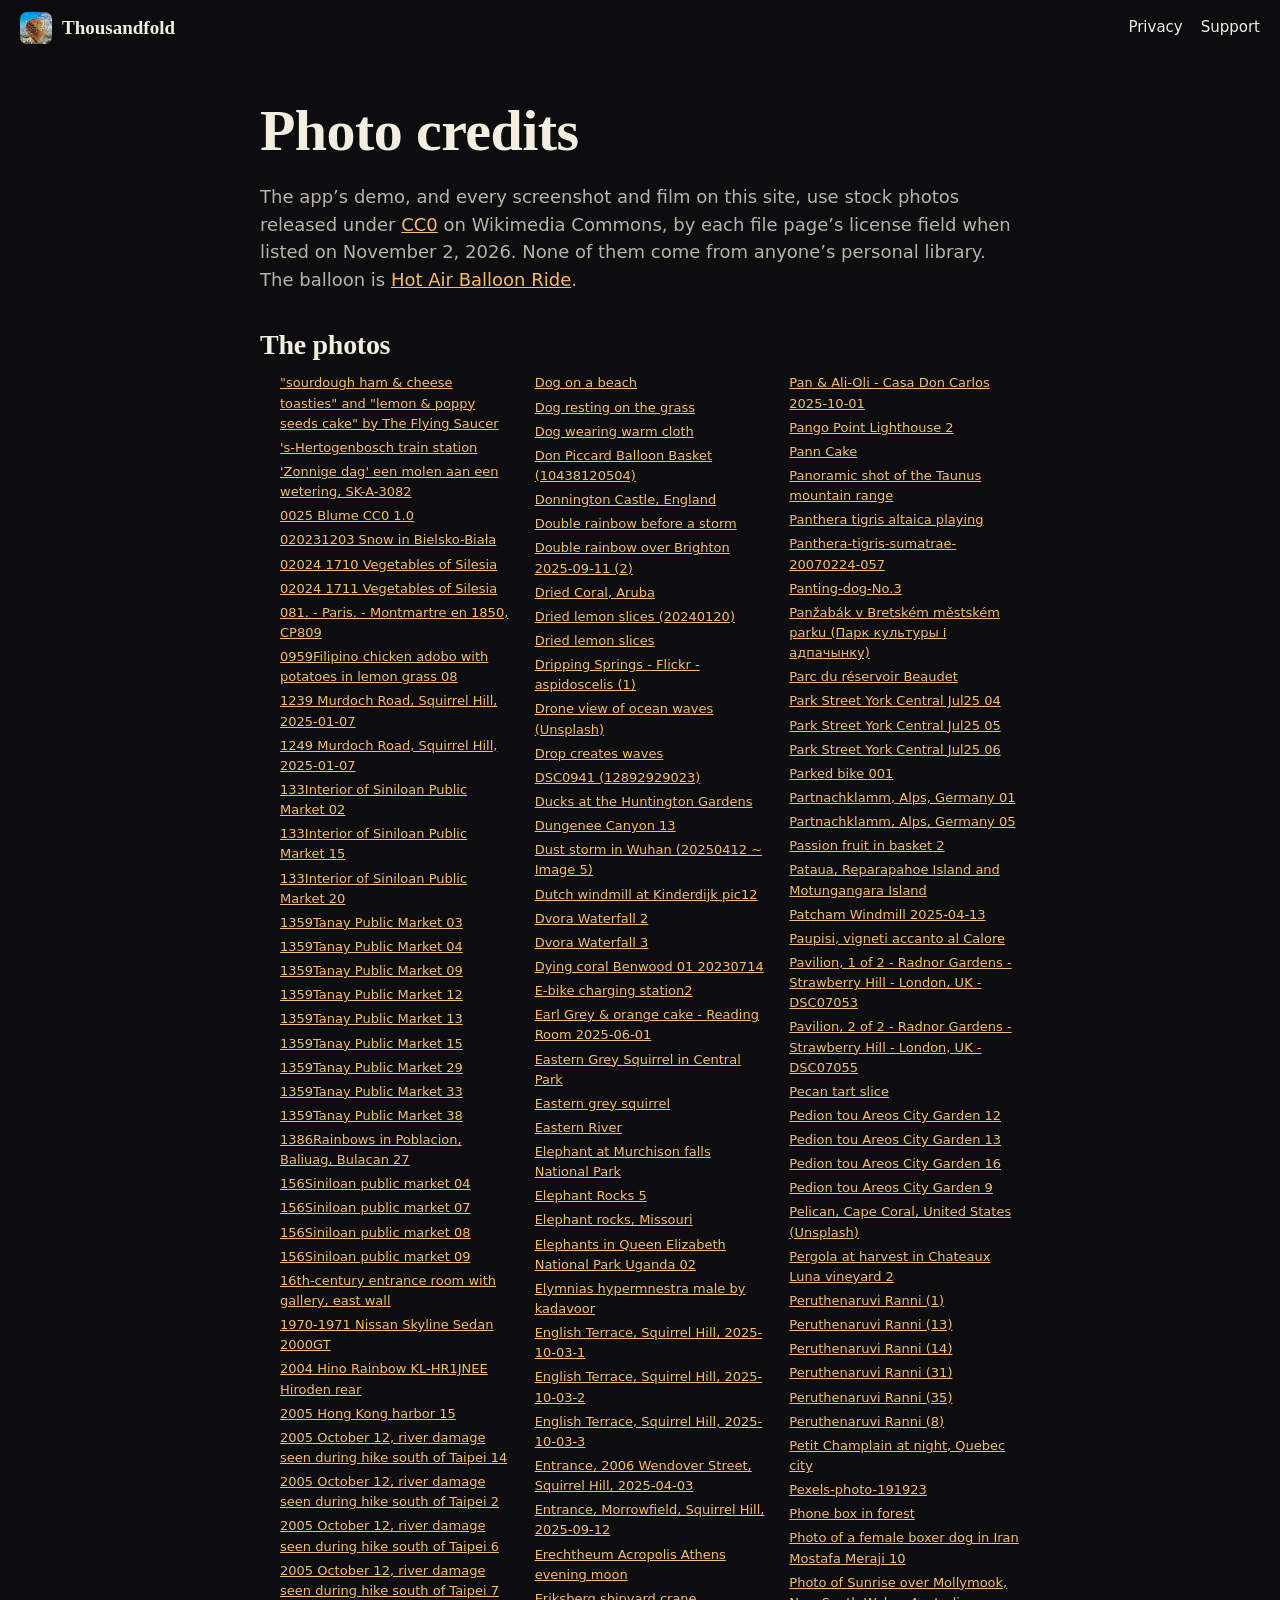
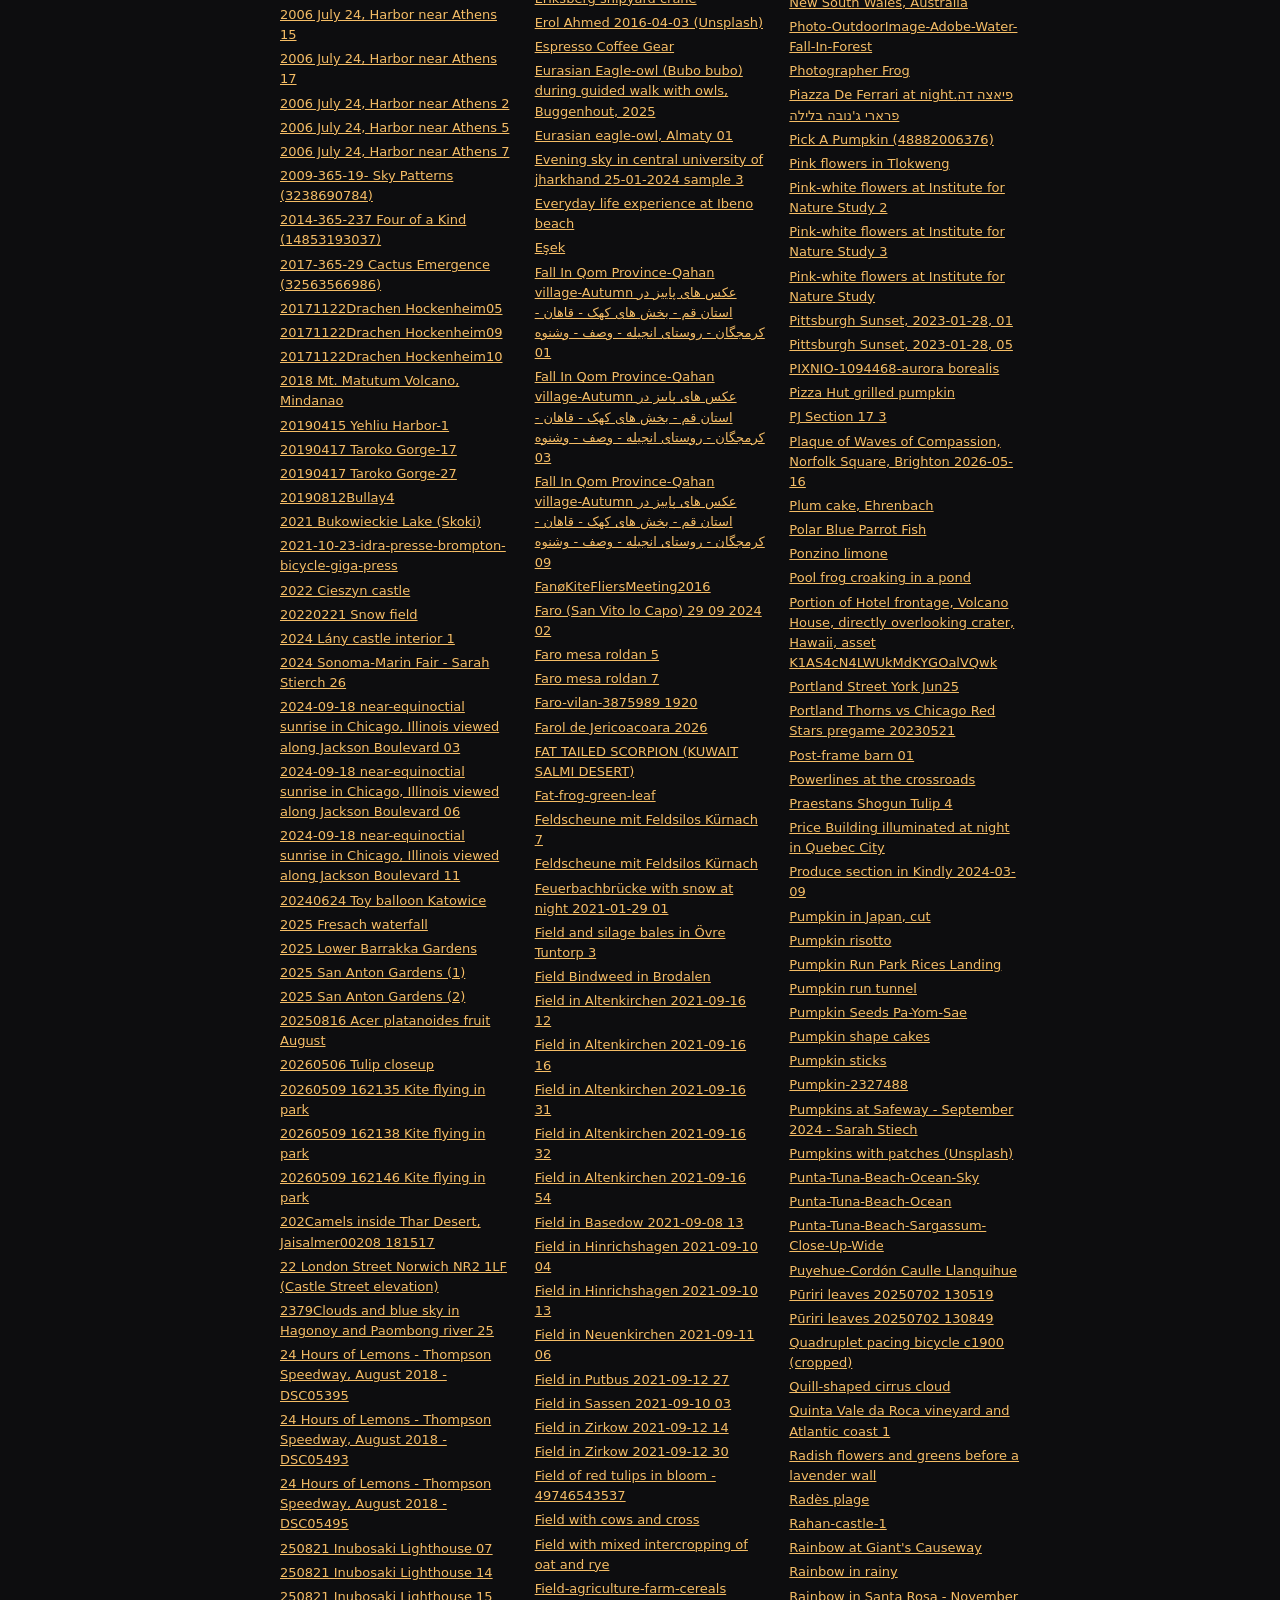
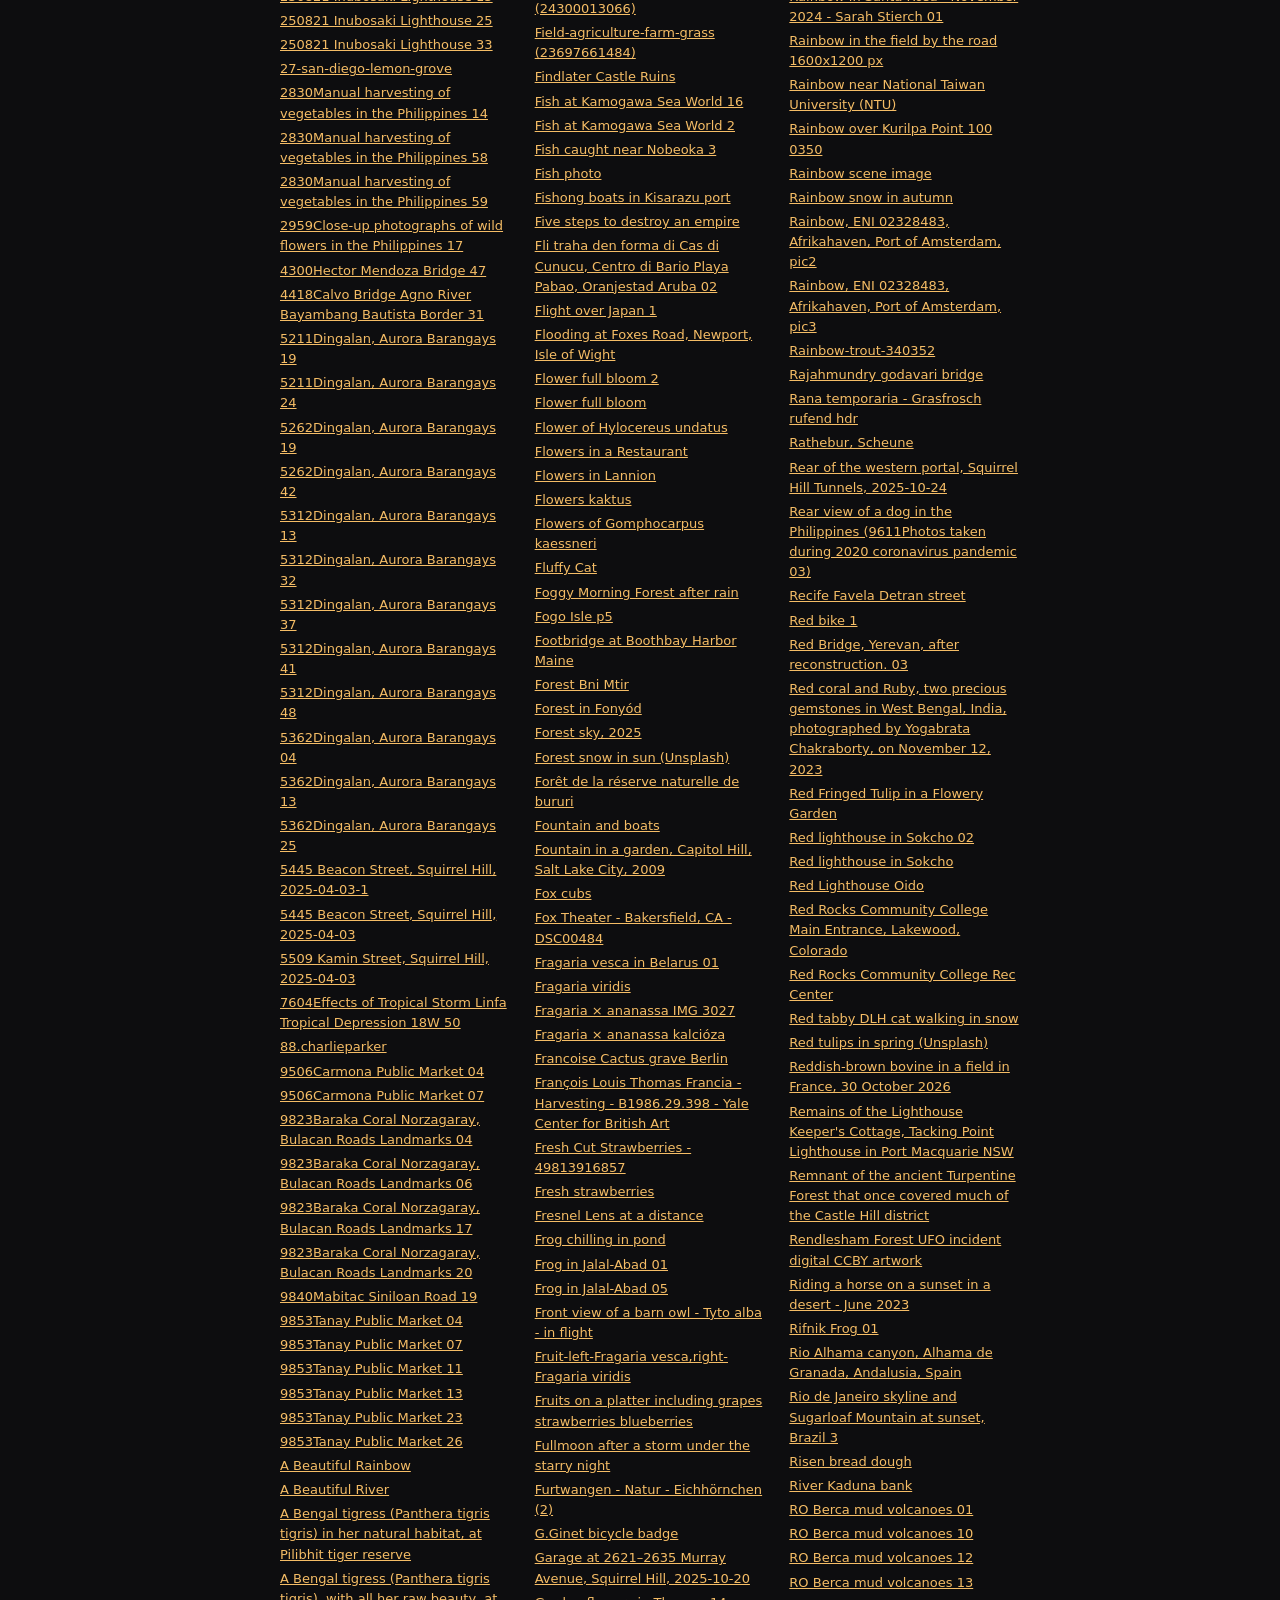
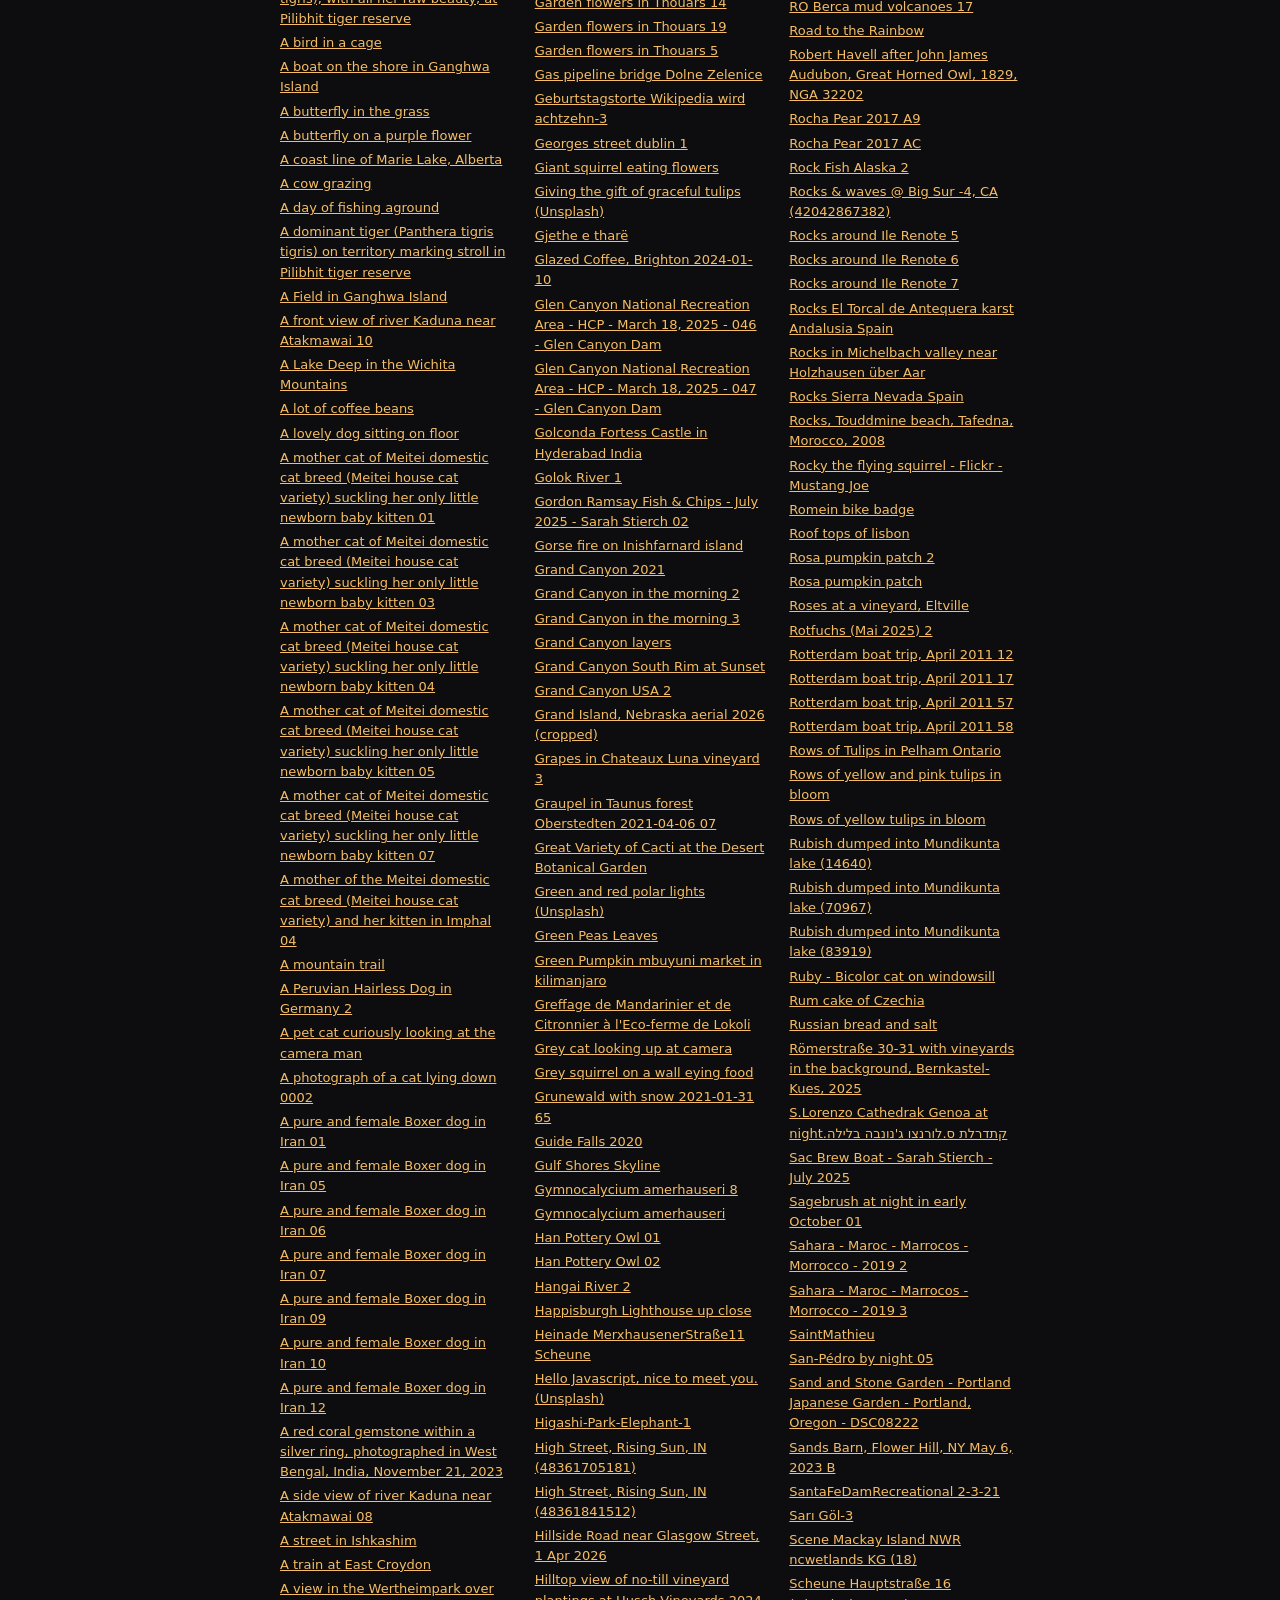
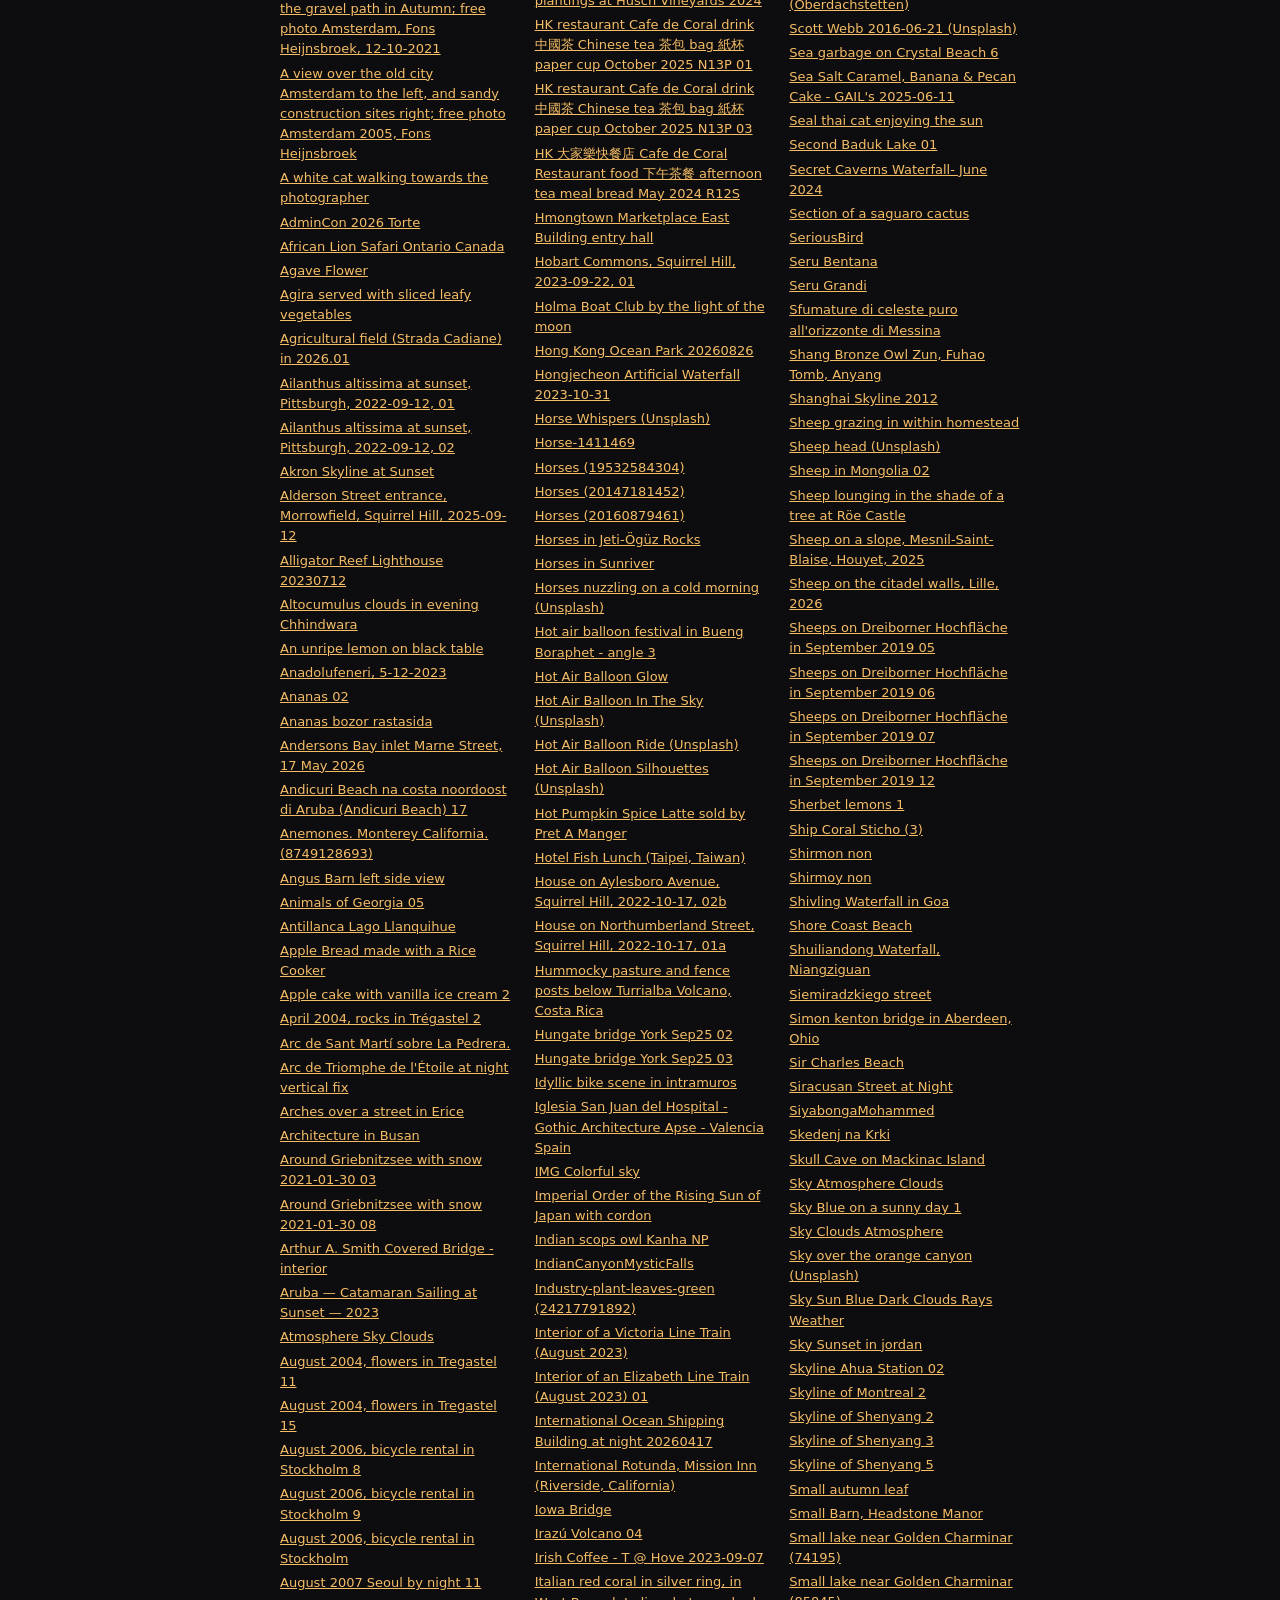
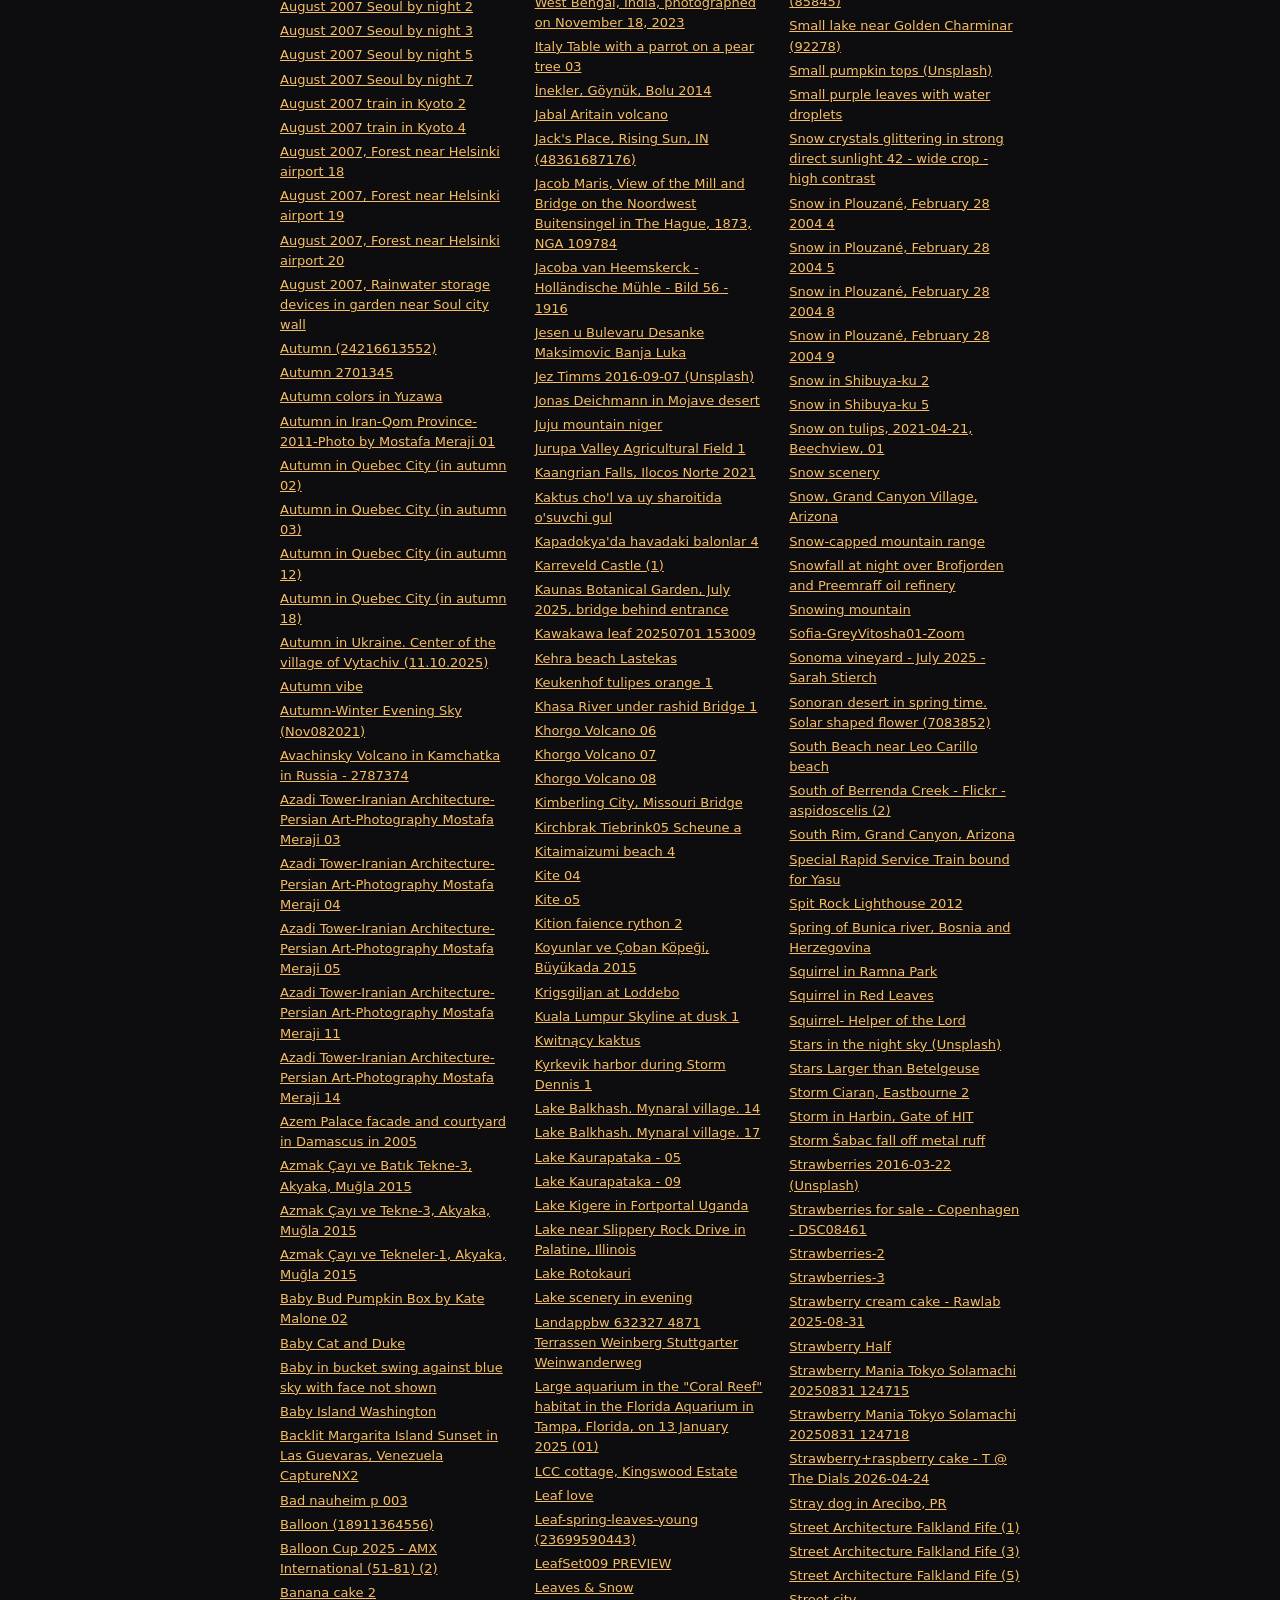
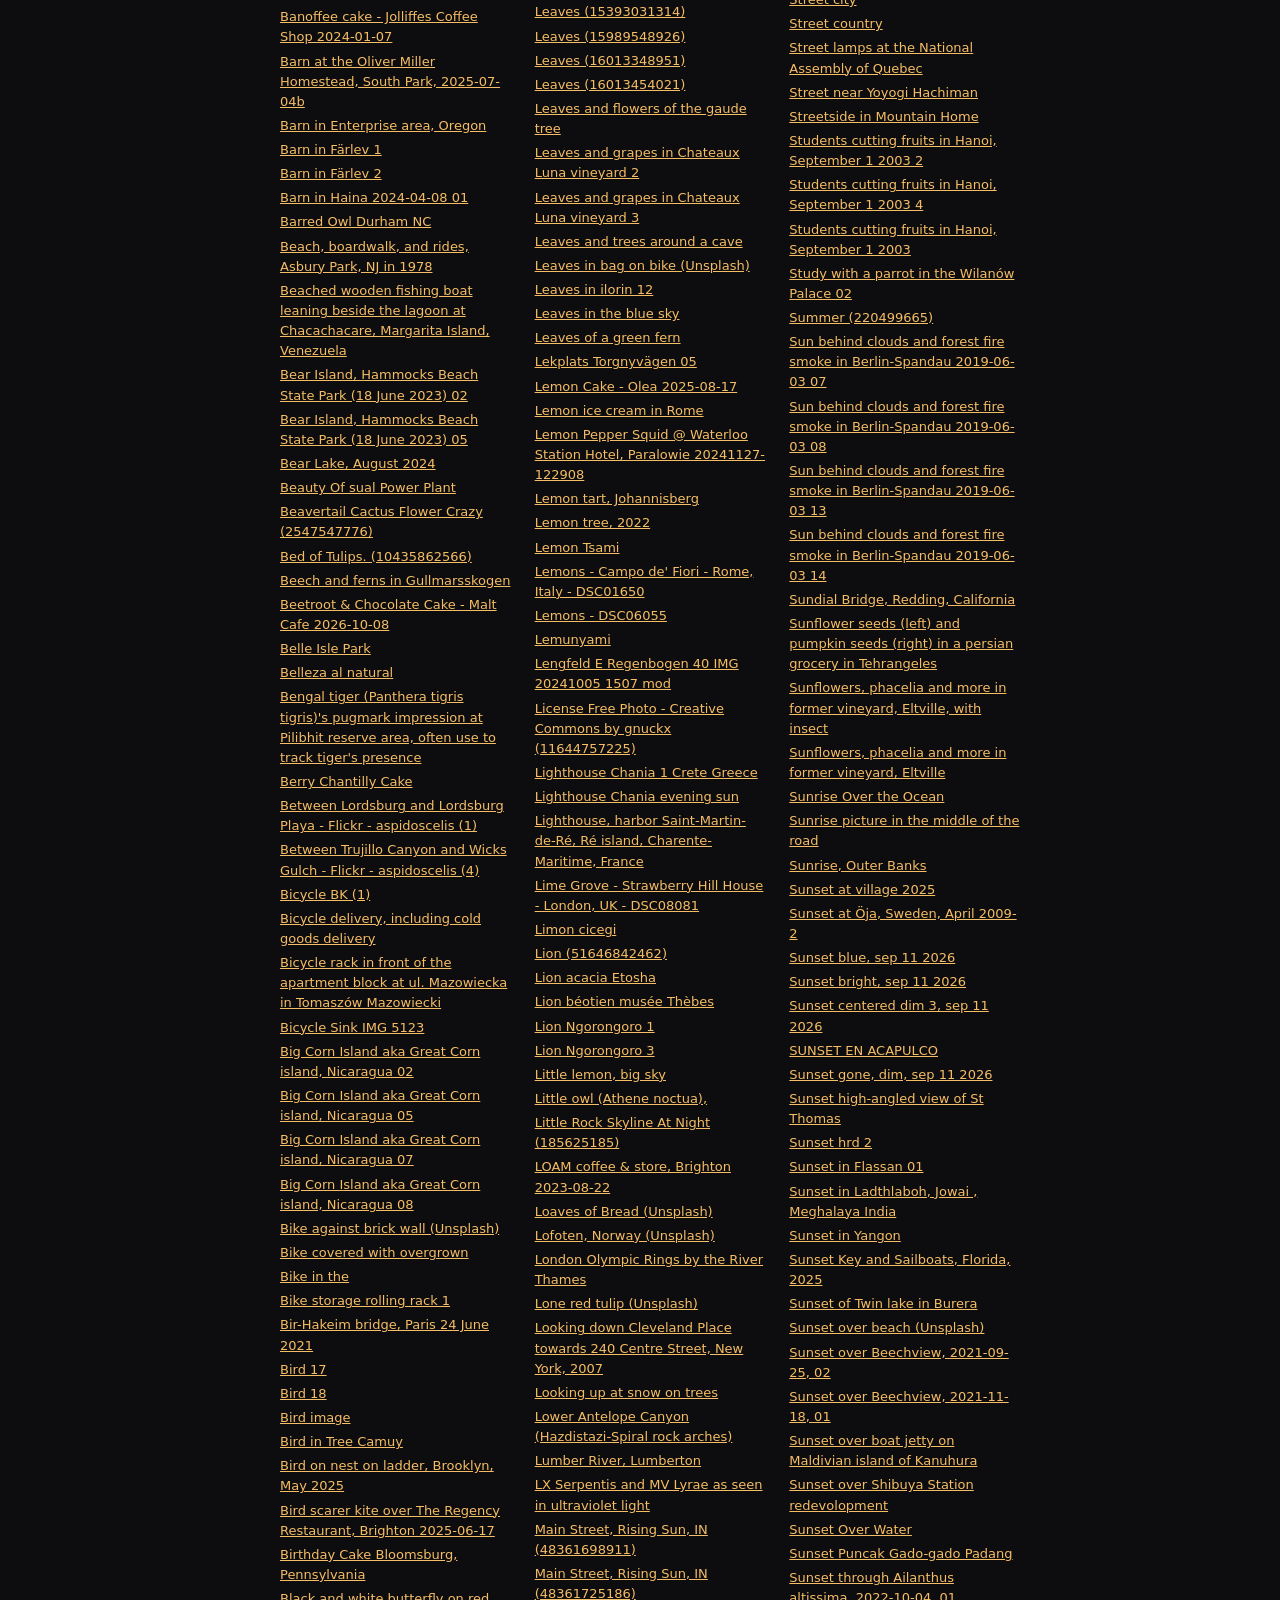
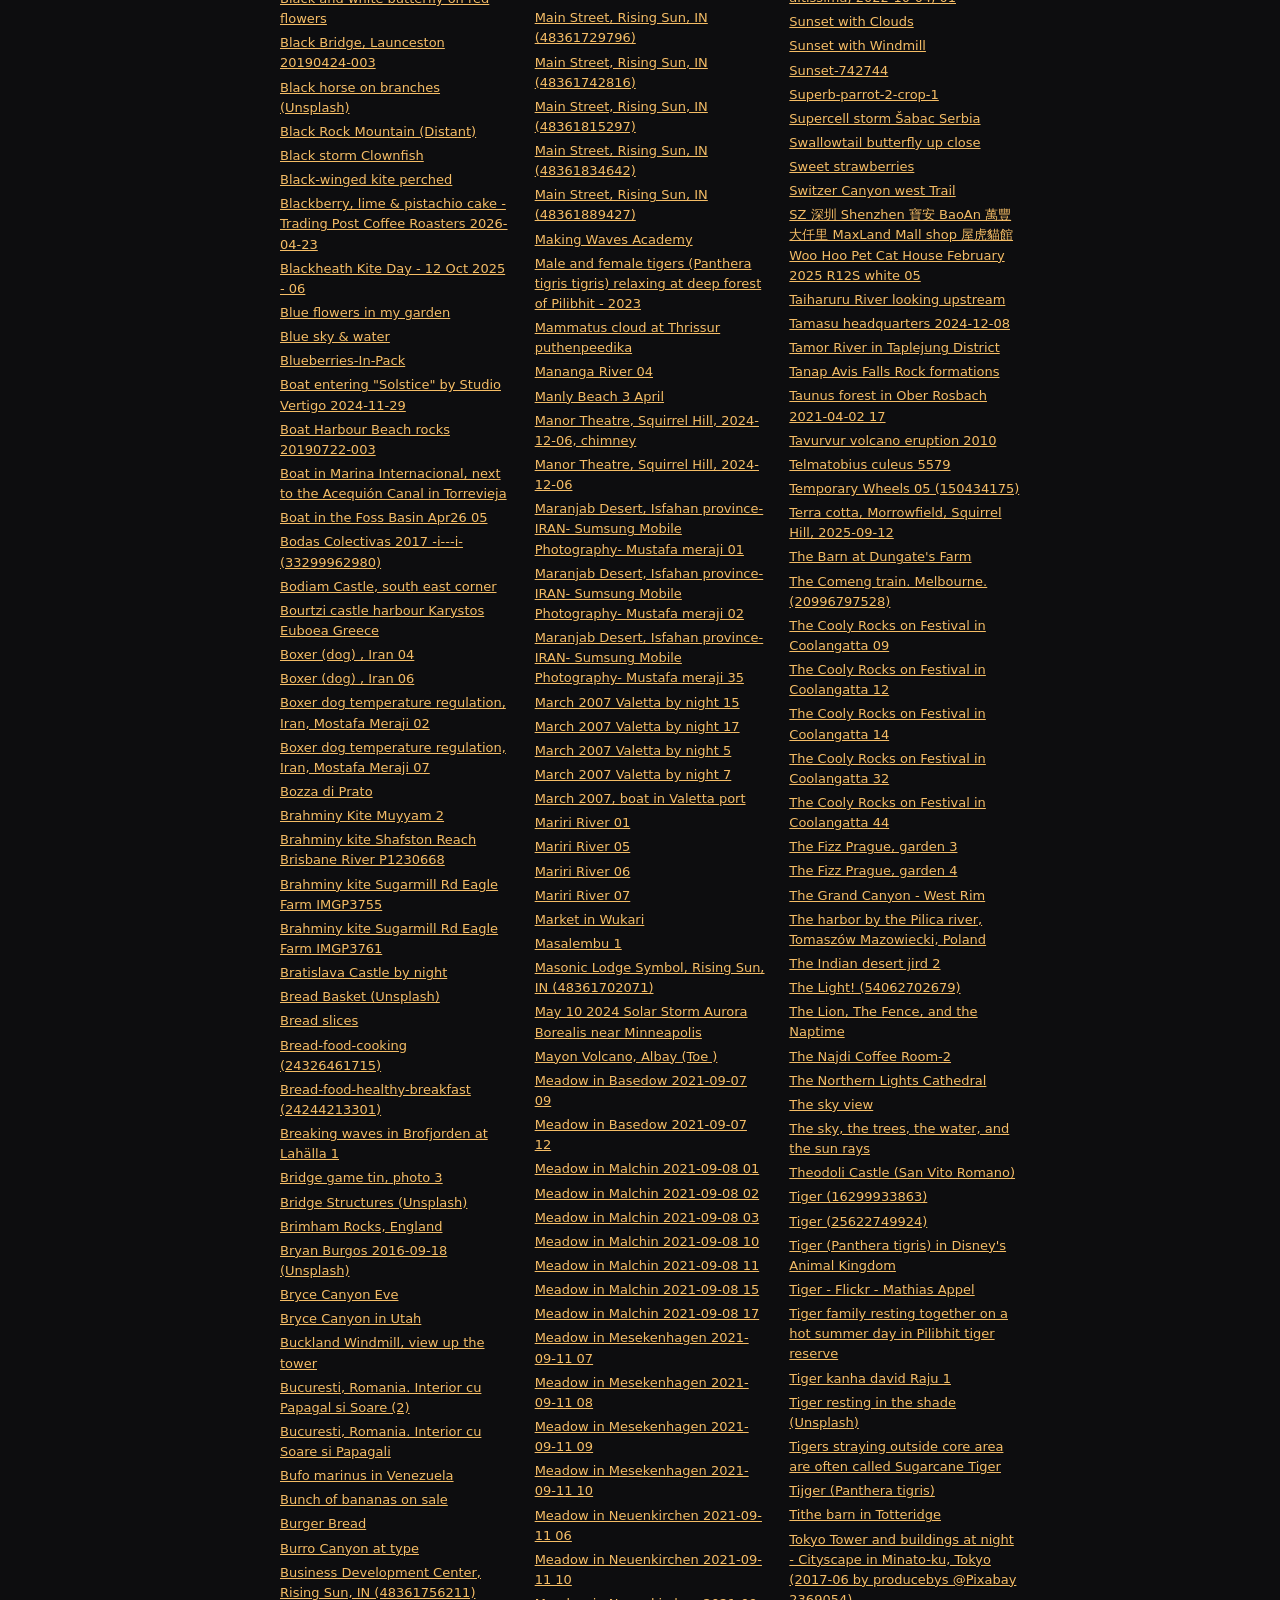
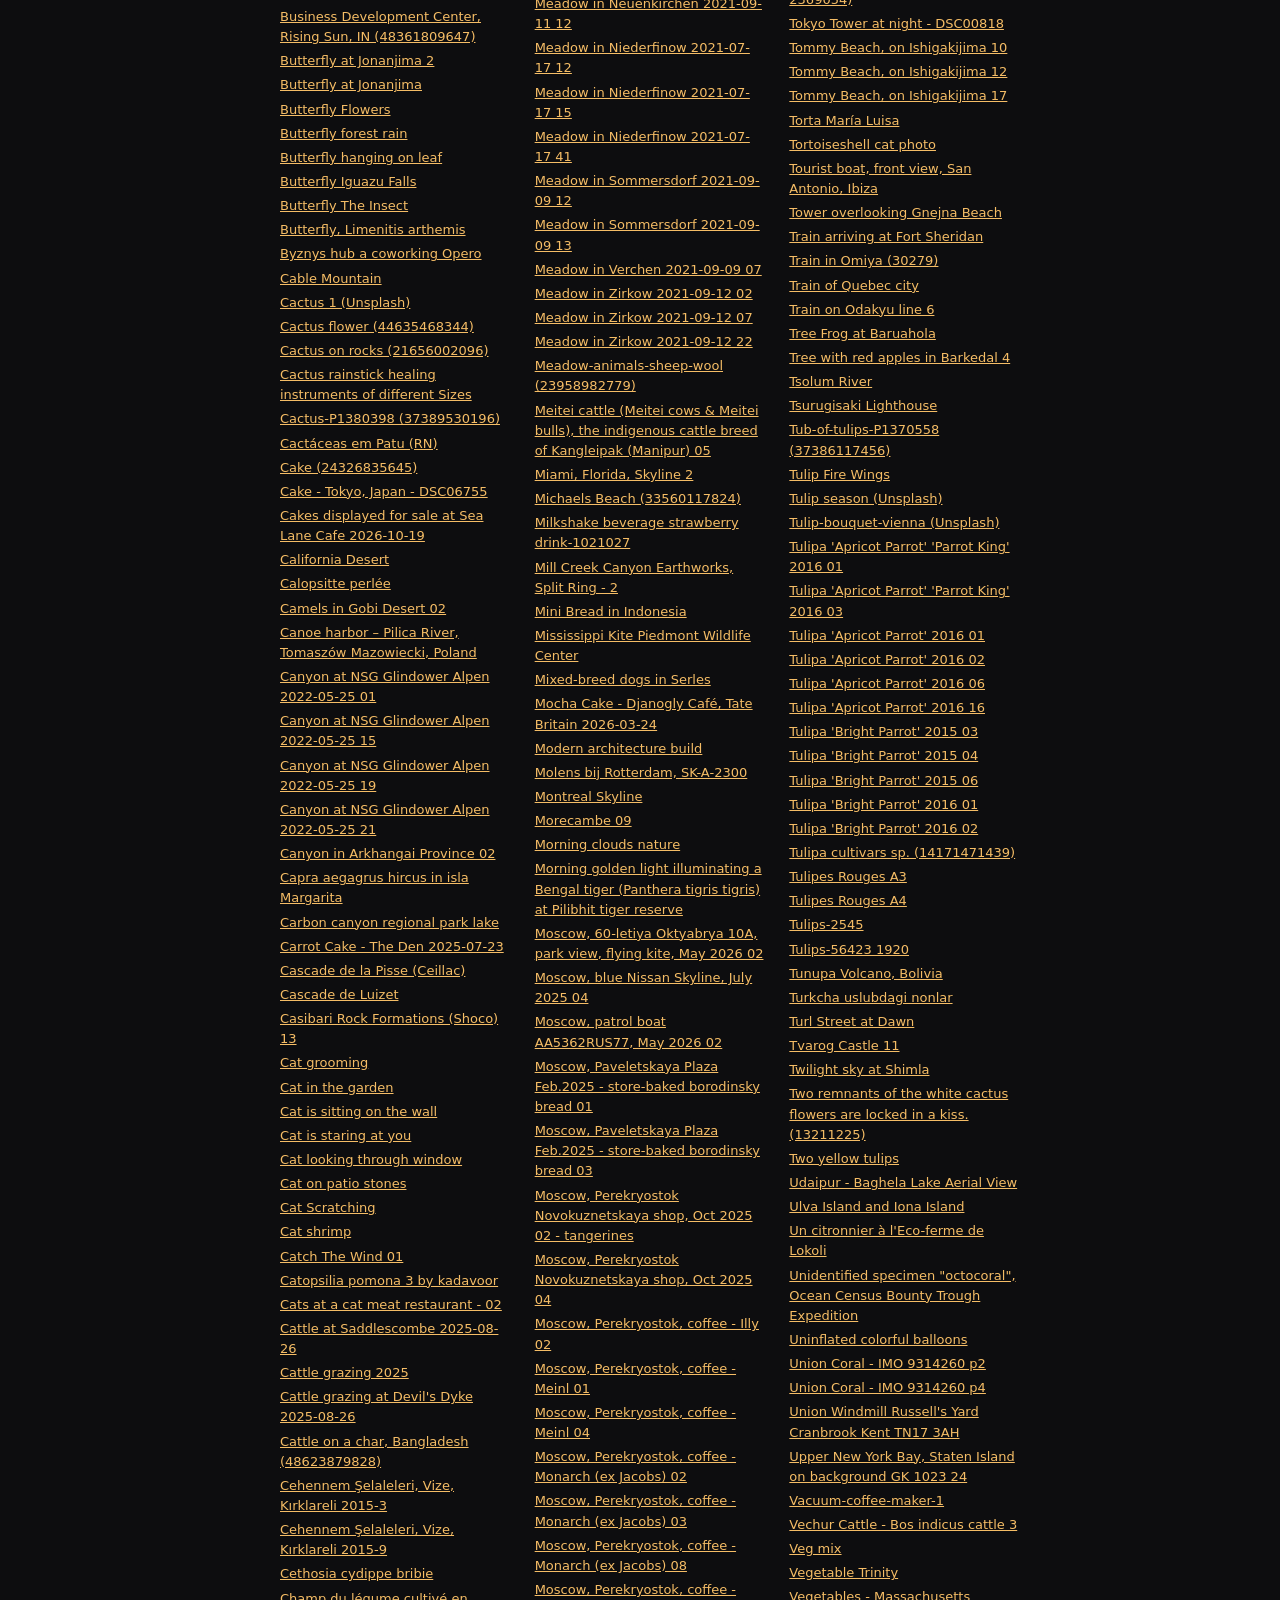
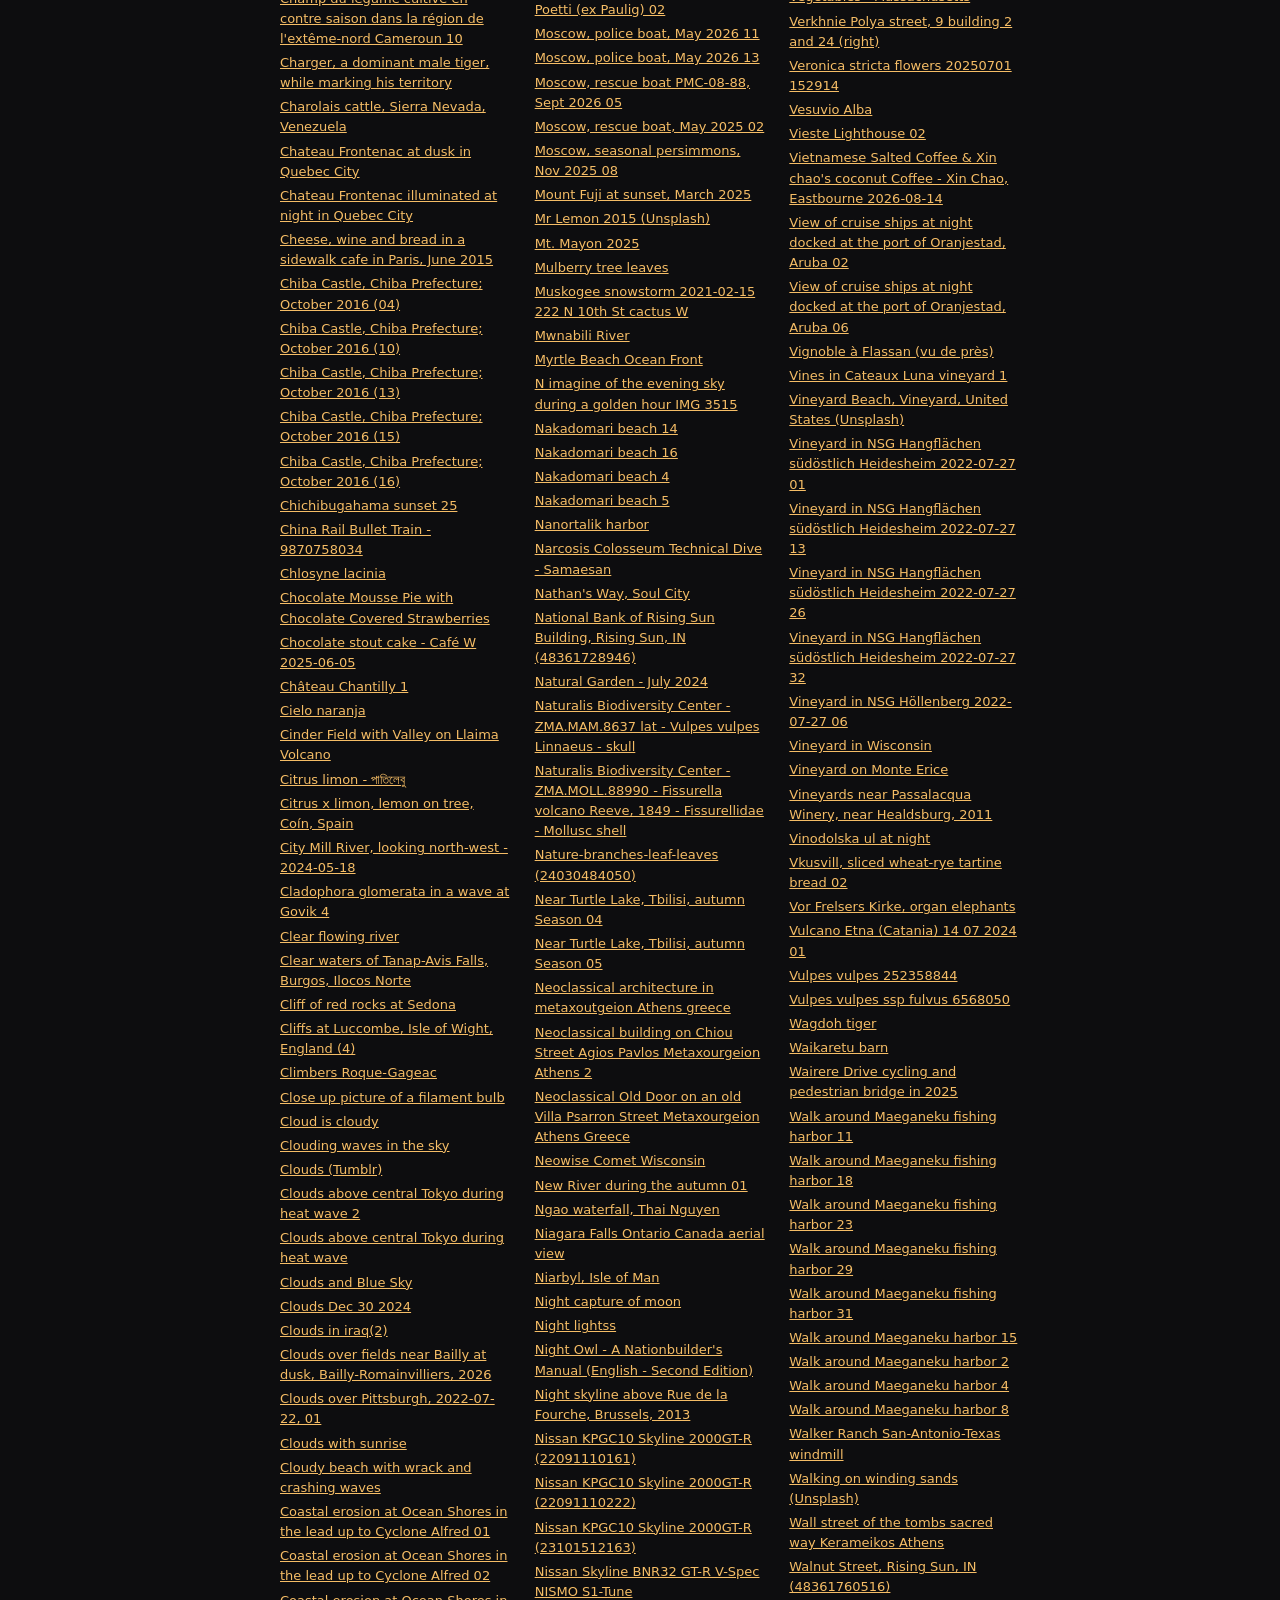
==== credits.html @ 6fd632f5 "Tighter space between sections" ====
<!doctype html><html lang="en"><head><meta charset="utf-8"><meta name="viewport" content="width=device-width, initial-scale=1"><meta name="theme-color" content="#0d0d0f"><title>Photo credits · Thousandfold</title><meta name="description" content="The stock photos in these pictures, all CC0 on Wikimedia Commons."><link rel="icon" href="img/icon-64.png"><link rel="apple-touch-icon" href="apple-touch-icon.png"><link rel="stylesheet" href="style.css?v=2"></head><body><header class="nav"><a class="brand" href="index.html"><img src="img/icon-64.png" alt="" width="32" height="32">Thousandfold</a><nav><a href="privacy.html">Privacy</a><a href="support.html">Support</a></nav></header><main class="wrap page"><h1>Photo credits</h1><p>The app&rsquo;s demo, and every screenshot and film on this site, use stock photos released under <a href="https://creativecommons.org/publicdomain/zero/1.0/">CC0</a> on Wikimedia Commons, by each file page&rsquo;s license field when listed on November 2, 2026. None of them come from anyone&rsquo;s personal library. The balloon is <a href="https://commons.wikimedia.org/wiki/File:Hot_Air_Balloon_Ride_(Unsplash).jpg">Hot Air Balloon Ride</a>.</p><h2>The photos</h2><ul class="credits"><li><a href="https://commons.wikimedia.org/wiki/File:%22sourdough_ham_%26_cheese_toasties%22_and_%22lemon_%26_poppy_seeds_cake%22_by_The_Flying_Saucer.jpg">&quot;sourdough ham &amp; cheese toasties&quot; and &quot;lemon &amp; poppy seeds cake&quot; by The Flying Saucer</a></li><li><a href="https://commons.wikimedia.org/wiki/File:%27s-Hertogenbosch_train_station.jpg">&#x27;s-Hertogenbosch train station</a></li><li><a href="https://commons.wikimedia.org/wiki/File:%27Zonnige_dag%27_een_molen_aan_een_wetering,_SK-A-3082.jpg">&#x27;Zonnige dag&#x27; een molen aan een wetering, SK-A-3082</a></li><li><a href="https://commons.wikimedia.org/wiki/File:0025_Blume_CC0_1.0.jpg">0025 Blume CC0 1.0</a></li><li><a href="https://commons.wikimedia.org/wiki/File:020231203_Snow_in_Bielsko-Bia%C5%82a.jpg">020231203 Snow in Bielsko-Biała</a></li><li><a href="https://commons.wikimedia.org/wiki/File:02024_1710_Vegetables_of_Silesia.jpg">02024 1710 Vegetables of Silesia</a></li><li><a href="https://commons.wikimedia.org/wiki/File:02024_1711_Vegetables_of_Silesia.jpg">02024 1711 Vegetables of Silesia</a></li><li><a href="https://commons.wikimedia.org/wiki/File:081._-_Paris._-_Montmartre_en_1850,_CP809.jpg">081. - Paris. - Montmartre en 1850, CP809</a></li><li><a href="https://commons.wikimedia.org/wiki/File:0959Filipino_chicken_adobo_with_potatoes_in_lemon_grass_08.jpg">0959Filipino chicken adobo with potatoes in lemon grass 08</a></li><li><a href="https://commons.wikimedia.org/wiki/File:1239_Murdoch_Road,_Squirrel_Hill,_2025-01-07.jpg">1239 Murdoch Road, Squirrel Hill, 2025-01-07</a></li><li><a href="https://commons.wikimedia.org/wiki/File:1249_Murdoch_Road,_Squirrel_Hill,_2025-01-07.jpg">1249 Murdoch Road, Squirrel Hill, 2025-01-07</a></li><li><a href="https://commons.wikimedia.org/wiki/File:133Interior_of_Siniloan_Public_Market_02.jpg">133Interior of Siniloan Public Market 02</a></li><li><a href="https://commons.wikimedia.org/wiki/File:133Interior_of_Siniloan_Public_Market_15.jpg">133Interior of Siniloan Public Market 15</a></li><li><a href="https://commons.wikimedia.org/wiki/File:133Interior_of_Siniloan_Public_Market_20.jpg">133Interior of Siniloan Public Market 20</a></li><li><a href="https://commons.wikimedia.org/wiki/File:1359Tanay_Public_Market_03.jpg">1359Tanay Public Market 03</a></li><li><a href="https://commons.wikimedia.org/wiki/File:1359Tanay_Public_Market_04.jpg">1359Tanay Public Market 04</a></li><li><a href="https://commons.wikimedia.org/wiki/File:1359Tanay_Public_Market_09.jpg">1359Tanay Public Market 09</a></li><li><a href="https://commons.wikimedia.org/wiki/File:1359Tanay_Public_Market_12.jpg">1359Tanay Public Market 12</a></li><li><a href="https://commons.wikimedia.org/wiki/File:1359Tanay_Public_Market_13.jpg">1359Tanay Public Market 13</a></li><li><a href="https://commons.wikimedia.org/wiki/File:1359Tanay_Public_Market_15.jpg">1359Tanay Public Market 15</a></li><li><a href="https://commons.wikimedia.org/wiki/File:1359Tanay_Public_Market_29.jpg">1359Tanay Public Market 29</a></li><li><a href="https://commons.wikimedia.org/wiki/File:1359Tanay_Public_Market_33.jpg">1359Tanay Public Market 33</a></li><li><a href="https://commons.wikimedia.org/wiki/File:1359Tanay_Public_Market_38.jpg">1359Tanay Public Market 38</a></li><li><a href="https://commons.wikimedia.org/wiki/File:1386Rainbows_in_Poblacion,_Baliuag,_Bulacan_27.jpg">1386Rainbows in Poblacion, Baliuag, Bulacan 27</a></li><li><a href="https://commons.wikimedia.org/wiki/File:156Siniloan_public_market_04.jpg">156Siniloan public market 04</a></li><li><a href="https://commons.wikimedia.org/wiki/File:156Siniloan_public_market_07.jpg">156Siniloan public market 07</a></li><li><a href="https://commons.wikimedia.org/wiki/File:156Siniloan_public_market_08.jpg">156Siniloan public market 08</a></li><li><a href="https://commons.wikimedia.org/wiki/File:156Siniloan_public_market_09.jpg">156Siniloan public market 09</a></li><li><a href="https://commons.wikimedia.org/wiki/File:16th-century_entrance_room_with_gallery,_east_wall.jpg">16th-century entrance room with gallery, east wall</a></li><li><a href="https://commons.wikimedia.org/wiki/File:1970-1971_Nissan_Skyline_Sedan_2000GT.jpg">1970-1971 Nissan Skyline Sedan 2000GT</a></li><li><a href="https://commons.wikimedia.org/wiki/File:2004_Hino_Rainbow_KL-HR1JNEE_Hiroden_rear.jpg">2004 Hino Rainbow KL-HR1JNEE Hiroden rear</a></li><li><a href="https://commons.wikimedia.org/wiki/File:2005_Hong_Kong_harbor_15.jpg">2005 Hong Kong harbor 15</a></li><li><a href="https://commons.wikimedia.org/wiki/File:2005_October_12,_river_damage_seen_during_hike_south_of_Taipei_14.jpg">2005 October 12, river damage seen during hike south of Taipei 14</a></li><li><a href="https://commons.wikimedia.org/wiki/File:2005_October_12,_river_damage_seen_during_hike_south_of_Taipei_2.jpg">2005 October 12, river damage seen during hike south of Taipei 2</a></li><li><a href="https://commons.wikimedia.org/wiki/File:2005_October_12,_river_damage_seen_during_hike_south_of_Taipei_6.jpg">2005 October 12, river damage seen during hike south of Taipei 6</a></li><li><a href="https://commons.wikimedia.org/wiki/File:2005_October_12,_river_damage_seen_during_hike_south_of_Taipei_7.jpg">2005 October 12, river damage seen during hike south of Taipei 7</a></li><li><a href="https://commons.wikimedia.org/wiki/File:2006_July_24,_Harbor_near_Athens_15.jpg">2006 July 24, Harbor near Athens 15</a></li><li><a href="https://commons.wikimedia.org/wiki/File:2006_July_24,_Harbor_near_Athens_17.jpg">2006 July 24, Harbor near Athens 17</a></li><li><a href="https://commons.wikimedia.org/wiki/File:2006_July_24,_Harbor_near_Athens_2.jpg">2006 July 24, Harbor near Athens 2</a></li><li><a href="https://commons.wikimedia.org/wiki/File:2006_July_24,_Harbor_near_Athens_5.jpg">2006 July 24, Harbor near Athens 5</a></li><li><a href="https://commons.wikimedia.org/wiki/File:2006_July_24,_Harbor_near_Athens_7.jpg">2006 July 24, Harbor near Athens 7</a></li><li><a href="https://commons.wikimedia.org/wiki/File:2009-365-19-_Sky_Patterns_(3238690784).jpg">2009-365-19- Sky Patterns (3238690784)</a></li><li><a href="https://commons.wikimedia.org/wiki/File:2014-365-237_Four_of_a_Kind_(14853193037).jpg">2014-365-237 Four of a Kind (14853193037)</a></li><li><a href="https://commons.wikimedia.org/wiki/File:2017-365-29_Cactus_Emergence_(32563566986).jpg">2017-365-29 Cactus Emergence (32563566986)</a></li><li><a href="https://commons.wikimedia.org/wiki/File:20171122Drachen_Hockenheim05.jpg">20171122Drachen Hockenheim05</a></li><li><a href="https://commons.wikimedia.org/wiki/File:20171122Drachen_Hockenheim09.jpg">20171122Drachen Hockenheim09</a></li><li><a href="https://commons.wikimedia.org/wiki/File:20171122Drachen_Hockenheim10.jpg">20171122Drachen Hockenheim10</a></li><li><a href="https://commons.wikimedia.org/wiki/File:2018_Mt._Matutum_Volcano,_Mindanao.jpg">2018 Mt. Matutum Volcano, Mindanao</a></li><li><a href="https://commons.wikimedia.org/wiki/File:20190415_Yehliu_Harbor-1.jpg">20190415 Yehliu Harbor-1</a></li><li><a href="https://commons.wikimedia.org/wiki/File:20190417_Taroko_Gorge-17.jpg">20190417 Taroko Gorge-17</a></li><li><a href="https://commons.wikimedia.org/wiki/File:20190417_Taroko_Gorge-27.jpg">20190417 Taroko Gorge-27</a></li><li><a href="https://commons.wikimedia.org/wiki/File:20190812Bullay4.jpg">20190812Bullay4</a></li><li><a href="https://commons.wikimedia.org/wiki/File:2021_Bukowieckie_Lake_(Skoki).jpg">2021 Bukowieckie Lake (Skoki)</a></li><li><a href="https://commons.wikimedia.org/wiki/File:2021-10-23-idra-presse-brompton-bicycle-giga-press.jpg">2021-10-23-idra-presse-brompton-bicycle-giga-press</a></li><li><a href="https://commons.wikimedia.org/wiki/File:2022_Cieszyn_castle.jpg">2022 Cieszyn castle</a></li><li><a href="https://commons.wikimedia.org/wiki/File:20220221_Snow_field.jpg">20220221 Snow field</a></li><li><a href="https://commons.wikimedia.org/wiki/File:2024_L%C3%A1ny_castle_interior_1.jpg">2024 Lány castle interior 1</a></li><li><a href="https://commons.wikimedia.org/wiki/File:2024_Sonoma-Marin_Fair_-_Sarah_Stierch_26.jpg">2024 Sonoma-Marin Fair - Sarah Stierch 26</a></li><li><a href="https://commons.wikimedia.org/wiki/File:2024-09-18_near-equinoctial_sunrise_in_Chicago,_Illinois_viewed_along_Jackson_Boulevard_03.jpg">2024-09-18 near-equinoctial sunrise in Chicago, Illinois viewed along Jackson Boulevard 03</a></li><li><a href="https://commons.wikimedia.org/wiki/File:2024-09-18_near-equinoctial_sunrise_in_Chicago,_Illinois_viewed_along_Jackson_Boulevard_06.jpg">2024-09-18 near-equinoctial sunrise in Chicago, Illinois viewed along Jackson Boulevard 06</a></li><li><a href="https://commons.wikimedia.org/wiki/File:2024-09-18_near-equinoctial_sunrise_in_Chicago,_Illinois_viewed_along_Jackson_Boulevard_11.jpg">2024-09-18 near-equinoctial sunrise in Chicago, Illinois viewed along Jackson Boulevard 11</a></li><li><a href="https://commons.wikimedia.org/wiki/File:20240624_Toy_balloon_Katowice.jpg">20240624 Toy balloon Katowice</a></li><li><a href="https://commons.wikimedia.org/wiki/File:2025_Fresach_waterfall.jpg">2025 Fresach waterfall</a></li><li><a href="https://commons.wikimedia.org/wiki/File:2025_Lower_Barrakka_Gardens.jpg">2025 Lower Barrakka Gardens</a></li><li><a href="https://commons.wikimedia.org/wiki/File:2025_San_Anton_Gardens_(1).jpg">2025 San Anton Gardens (1)</a></li><li><a href="https://commons.wikimedia.org/wiki/File:2025_San_Anton_Gardens_(2).jpg">2025 San Anton Gardens (2)</a></li><li><a href="https://commons.wikimedia.org/wiki/File:20250816_Acer_platanoides_fruit_August.jpg">20250816 Acer platanoides fruit August</a></li><li><a href="https://commons.wikimedia.org/wiki/File:20260506_Tulip_closeup.jpg">20260506 Tulip closeup</a></li><li><a href="https://commons.wikimedia.org/wiki/File:20260509_162135_Kite_flying_in_park.jpg">20260509 162135 Kite flying in park</a></li><li><a href="https://commons.wikimedia.org/wiki/File:20260509_162138_Kite_flying_in_park.jpg">20260509 162138 Kite flying in park</a></li><li><a href="https://commons.wikimedia.org/wiki/File:20260509_162146_Kite_flying_in_park.jpg">20260509 162146 Kite flying in park</a></li><li><a href="https://commons.wikimedia.org/wiki/File:202Camels_inside_Thar_Desert,_Jaisalmer00208_181517.jpg">202Camels inside Thar Desert, Jaisalmer00208 181517</a></li><li><a href="https://commons.wikimedia.org/wiki/File:22_London_Street_Norwich_NR2_1LF_(Castle_Street_elevation).jpg">22 London Street Norwich NR2 1LF (Castle Street elevation)</a></li><li><a href="https://commons.wikimedia.org/wiki/File:2379Clouds_and_blue_sky_in_Hagonoy_and_Paombong_river_25.jpg">2379Clouds and blue sky in Hagonoy and Paombong river 25</a></li><li><a href="https://commons.wikimedia.org/wiki/File:24_Hours_of_Lemons_-_Thompson_Speedway,_August_2018_-_DSC05395.jpg">24 Hours of Lemons - Thompson Speedway, August 2018 - DSC05395</a></li><li><a href="https://commons.wikimedia.org/wiki/File:24_Hours_of_Lemons_-_Thompson_Speedway,_August_2018_-_DSC05493.jpg">24 Hours of Lemons - Thompson Speedway, August 2018 - DSC05493</a></li><li><a href="https://commons.wikimedia.org/wiki/File:24_Hours_of_Lemons_-_Thompson_Speedway,_August_2018_-_DSC05495.jpg">24 Hours of Lemons - Thompson Speedway, August 2018 - DSC05495</a></li><li><a href="https://commons.wikimedia.org/wiki/File:250821_Inubosaki_Lighthouse_07.jpg">250821 Inubosaki Lighthouse 07</a></li><li><a href="https://commons.wikimedia.org/wiki/File:250821_Inubosaki_Lighthouse_14.jpg">250821 Inubosaki Lighthouse 14</a></li><li><a href="https://commons.wikimedia.org/wiki/File:250821_Inubosaki_Lighthouse_15.jpg">250821 Inubosaki Lighthouse 15</a></li><li><a href="https://commons.wikimedia.org/wiki/File:250821_Inubosaki_Lighthouse_25.jpg">250821 Inubosaki Lighthouse 25</a></li><li><a href="https://commons.wikimedia.org/wiki/File:250821_Inubosaki_Lighthouse_33.jpg">250821 Inubosaki Lighthouse 33</a></li><li><a href="https://commons.wikimedia.org/wiki/File:27-san-diego-lemon-grove.jpg">27-san-diego-lemon-grove</a></li><li><a href="https://commons.wikimedia.org/wiki/File:2830Manual_harvesting_of_vegetables_in_the_Philippines_14.jpg">2830Manual harvesting of vegetables in the Philippines 14</a></li><li><a href="https://commons.wikimedia.org/wiki/File:2830Manual_harvesting_of_vegetables_in_the_Philippines_58.jpg">2830Manual harvesting of vegetables in the Philippines 58</a></li><li><a href="https://commons.wikimedia.org/wiki/File:2830Manual_harvesting_of_vegetables_in_the_Philippines_59.jpg">2830Manual harvesting of vegetables in the Philippines 59</a></li><li><a href="https://commons.wikimedia.org/wiki/File:2959Close-up_photographs_of_wild_flowers_in_the_Philippines_17.jpg">2959Close-up photographs of wild flowers in the Philippines 17</a></li><li><a href="https://commons.wikimedia.org/wiki/File:4300Hector_Mendoza_Bridge_47.jpg">4300Hector Mendoza Bridge 47</a></li><li><a href="https://commons.wikimedia.org/wiki/File:4418Calvo_Bridge_Agno_River_Bayambang_Bautista_Border_31.jpg">4418Calvo Bridge Agno River Bayambang Bautista Border 31</a></li><li><a href="https://commons.wikimedia.org/wiki/File:5211Dingalan,_Aurora_Barangays_19.jpg">5211Dingalan, Aurora Barangays 19</a></li><li><a href="https://commons.wikimedia.org/wiki/File:5211Dingalan,_Aurora_Barangays_24.jpg">5211Dingalan, Aurora Barangays 24</a></li><li><a href="https://commons.wikimedia.org/wiki/File:5262Dingalan,_Aurora_Barangays_19.jpg">5262Dingalan, Aurora Barangays 19</a></li><li><a href="https://commons.wikimedia.org/wiki/File:5262Dingalan,_Aurora_Barangays_42.jpg">5262Dingalan, Aurora Barangays 42</a></li><li><a href="https://commons.wikimedia.org/wiki/File:5312Dingalan,_Aurora_Barangays_13.jpg">5312Dingalan, Aurora Barangays 13</a></li><li><a href="https://commons.wikimedia.org/wiki/File:5312Dingalan,_Aurora_Barangays_32.jpg">5312Dingalan, Aurora Barangays 32</a></li><li><a href="https://commons.wikimedia.org/wiki/File:5312Dingalan,_Aurora_Barangays_37.jpg">5312Dingalan, Aurora Barangays 37</a></li><li><a href="https://commons.wikimedia.org/wiki/File:5312Dingalan,_Aurora_Barangays_41.jpg">5312Dingalan, Aurora Barangays 41</a></li><li><a href="https://commons.wikimedia.org/wiki/File:5312Dingalan,_Aurora_Barangays_48.jpg">5312Dingalan, Aurora Barangays 48</a></li><li><a href="https://commons.wikimedia.org/wiki/File:5362Dingalan,_Aurora_Barangays_04.jpg">5362Dingalan, Aurora Barangays 04</a></li><li><a href="https://commons.wikimedia.org/wiki/File:5362Dingalan,_Aurora_Barangays_13.jpg">5362Dingalan, Aurora Barangays 13</a></li><li><a href="https://commons.wikimedia.org/wiki/File:5362Dingalan,_Aurora_Barangays_25.jpg">5362Dingalan, Aurora Barangays 25</a></li><li><a href="https://commons.wikimedia.org/wiki/File:5445_Beacon_Street,_Squirrel_Hill,_2025-04-03-1.jpg">5445 Beacon Street, Squirrel Hill, 2025-04-03-1</a></li><li><a href="https://commons.wikimedia.org/wiki/File:5445_Beacon_Street,_Squirrel_Hill,_2025-04-03.jpg">5445 Beacon Street, Squirrel Hill, 2025-04-03</a></li><li><a href="https://commons.wikimedia.org/wiki/File:5509_Kamin_Street,_Squirrel_Hill,_2025-04-03.jpg">5509 Kamin Street, Squirrel Hill, 2025-04-03</a></li><li><a href="https://commons.wikimedia.org/wiki/File:7604Effects_of_Tropical_Storm_Linfa_Tropical_Depression_18W_50.jpg">7604Effects of Tropical Storm Linfa Tropical Depression 18W 50</a></li><li><a href="https://commons.wikimedia.org/wiki/File:88.charlieparker.jpg">88.charlieparker</a></li><li><a href="https://commons.wikimedia.org/wiki/File:9506Carmona_Public_Market_04.jpg">9506Carmona Public Market 04</a></li><li><a href="https://commons.wikimedia.org/wiki/File:9506Carmona_Public_Market_07.jpg">9506Carmona Public Market 07</a></li><li><a href="https://commons.wikimedia.org/wiki/File:9823Baraka_Coral_Norzagaray,_Bulacan_Roads_Landmarks_04.jpg">9823Baraka Coral Norzagaray, Bulacan Roads Landmarks 04</a></li><li><a href="https://commons.wikimedia.org/wiki/File:9823Baraka_Coral_Norzagaray,_Bulacan_Roads_Landmarks_06.jpg">9823Baraka Coral Norzagaray, Bulacan Roads Landmarks 06</a></li><li><a href="https://commons.wikimedia.org/wiki/File:9823Baraka_Coral_Norzagaray,_Bulacan_Roads_Landmarks_17.jpg">9823Baraka Coral Norzagaray, Bulacan Roads Landmarks 17</a></li><li><a href="https://commons.wikimedia.org/wiki/File:9823Baraka_Coral_Norzagaray,_Bulacan_Roads_Landmarks_20.jpg">9823Baraka Coral Norzagaray, Bulacan Roads Landmarks 20</a></li><li><a href="https://commons.wikimedia.org/wiki/File:9840Mabitac_Siniloan_Road_19.jpg">9840Mabitac Siniloan Road 19</a></li><li><a href="https://commons.wikimedia.org/wiki/File:9853Tanay_Public_Market_04.jpg">9853Tanay Public Market 04</a></li><li><a href="https://commons.wikimedia.org/wiki/File:9853Tanay_Public_Market_07.jpg">9853Tanay Public Market 07</a></li><li><a href="https://commons.wikimedia.org/wiki/File:9853Tanay_Public_Market_11.jpg">9853Tanay Public Market 11</a></li><li><a href="https://commons.wikimedia.org/wiki/File:9853Tanay_Public_Market_13.jpg">9853Tanay Public Market 13</a></li><li><a href="https://commons.wikimedia.org/wiki/File:9853Tanay_Public_Market_23.jpg">9853Tanay Public Market 23</a></li><li><a href="https://commons.wikimedia.org/wiki/File:9853Tanay_Public_Market_26.jpg">9853Tanay Public Market 26</a></li><li><a href="https://commons.wikimedia.org/wiki/File:A_Beautiful_Rainbow.jpg">A Beautiful Rainbow</a></li><li><a href="https://commons.wikimedia.org/wiki/File:A_Beautiful_River.jpg">A Beautiful River</a></li><li><a href="https://commons.wikimedia.org/wiki/File:A_Bengal_tigress_(Panthera_tigris_tigris)_in_her_natural_habitat,_at_Pilibhit_tiger_reserve.jpg">A Bengal tigress (Panthera tigris tigris) in her natural habitat, at Pilibhit tiger reserve</a></li><li><a href="https://commons.wikimedia.org/wiki/File:A_Bengal_tigress_(Panthera_tigris_tigris),_with_all_her_raw_beauty,_at_Pilibhit_tiger_reserve.jpg">A Bengal tigress (Panthera tigris tigris), with all her raw beauty, at Pilibhit tiger reserve</a></li><li><a href="https://commons.wikimedia.org/wiki/File:A_bird_in_a_cage.jpg">A bird in a cage</a></li><li><a href="https://commons.wikimedia.org/wiki/File:A_boat_on_the_shore_in_Ganghwa_Island.jpg">A boat on the shore in Ganghwa Island</a></li><li><a href="https://commons.wikimedia.org/wiki/File:A_butterfly_in_the_grass.jpg">A butterfly in the grass</a></li><li><a href="https://commons.wikimedia.org/wiki/File:A_butterfly_on_a_purple_flower.jpg">A butterfly on a purple flower</a></li><li><a href="https://commons.wikimedia.org/wiki/File:A_coast_line_of_Marie_Lake,_Alberta.jpg">A coast line of Marie Lake, Alberta</a></li><li><a href="https://commons.wikimedia.org/wiki/File:A_cow_grazing.jpg">A cow grazing</a></li><li><a href="https://commons.wikimedia.org/wiki/File:A_day_of_fishing_aground.jpg">A day of fishing aground</a></li><li><a href="https://commons.wikimedia.org/wiki/File:A_dominant_tiger_(Panthera_tigris_tigris)_on_territory_marking_stroll_in_Pilibhit_tiger_reserve.jpg">A dominant tiger (Panthera tigris tigris) on territory marking stroll in Pilibhit tiger reserve</a></li><li><a href="https://commons.wikimedia.org/wiki/File:A_Field_in_Ganghwa_Island.jpg">A Field in Ganghwa Island</a></li><li><a href="https://commons.wikimedia.org/wiki/File:A_front_view_of_river_Kaduna_near_Atakmawai_10.jpg">A front view of river Kaduna near Atakmawai 10</a></li><li><a href="https://commons.wikimedia.org/wiki/File:A_Lake_Deep_in_the_Wichita_Mountains.jpg">A Lake Deep in the Wichita Mountains</a></li><li><a href="https://commons.wikimedia.org/wiki/File:A_lot_of_coffee_beans.jpg">A lot of coffee beans</a></li><li><a href="https://commons.wikimedia.org/wiki/File:A_lovely_dog_sitting_on_floor.jpg">A lovely dog sitting on floor</a></li><li><a href="https://commons.wikimedia.org/wiki/File:A_mother_cat_of_Meitei_domestic_cat_breed_(Meitei_house_cat_variety)_suckling_her_only_little_newborn_baby_kitten_01.jpg">A mother cat of Meitei domestic cat breed (Meitei house cat variety) suckling her only little newborn baby kitten 01</a></li><li><a href="https://commons.wikimedia.org/wiki/File:A_mother_cat_of_Meitei_domestic_cat_breed_(Meitei_house_cat_variety)_suckling_her_only_little_newborn_baby_kitten_03.jpg">A mother cat of Meitei domestic cat breed (Meitei house cat variety) suckling her only little newborn baby kitten 03</a></li><li><a href="https://commons.wikimedia.org/wiki/File:A_mother_cat_of_Meitei_domestic_cat_breed_(Meitei_house_cat_variety)_suckling_her_only_little_newborn_baby_kitten_04.jpg">A mother cat of Meitei domestic cat breed (Meitei house cat variety) suckling her only little newborn baby kitten 04</a></li><li><a href="https://commons.wikimedia.org/wiki/File:A_mother_cat_of_Meitei_domestic_cat_breed_(Meitei_house_cat_variety)_suckling_her_only_little_newborn_baby_kitten_05.jpg">A mother cat of Meitei domestic cat breed (Meitei house cat variety) suckling her only little newborn baby kitten 05</a></li><li><a href="https://commons.wikimedia.org/wiki/File:A_mother_cat_of_Meitei_domestic_cat_breed_(Meitei_house_cat_variety)_suckling_her_only_little_newborn_baby_kitten_07.jpg">A mother cat of Meitei domestic cat breed (Meitei house cat variety) suckling her only little newborn baby kitten 07</a></li><li><a href="https://commons.wikimedia.org/wiki/File:A_mother_of_the_Meitei_domestic_cat_breed_(Meitei_house_cat_variety)_and_her_kitten_in_Imphal_04.jpg">A mother of the Meitei domestic cat breed (Meitei house cat variety) and her kitten in Imphal 04</a></li><li><a href="https://commons.wikimedia.org/wiki/File:A_mountain_trail.jpg">A mountain trail</a></li><li><a href="https://commons.wikimedia.org/wiki/File:A_Peruvian_Hairless_Dog_in_Germany_2.jpg">A Peruvian Hairless Dog in Germany 2</a></li><li><a href="https://commons.wikimedia.org/wiki/File:A_pet_cat_curiously_looking_at_the_camera_man.jpg">A pet cat curiously looking at the camera man</a></li><li><a href="https://commons.wikimedia.org/wiki/File:A_photograph_of_a_cat_lying_down_0002.jpg">A photograph of a cat lying down 0002</a></li><li><a href="https://commons.wikimedia.org/wiki/File:A_pure_and_female_Boxer_dog_in_Iran_01.jpg">A pure and female Boxer dog in Iran 01</a></li><li><a href="https://commons.wikimedia.org/wiki/File:A_pure_and_female_Boxer_dog_in_Iran_05.jpg">A pure and female Boxer dog in Iran 05</a></li><li><a href="https://commons.wikimedia.org/wiki/File:A_pure_and_female_Boxer_dog_in_Iran_06.jpg">A pure and female Boxer dog in Iran 06</a></li><li><a href="https://commons.wikimedia.org/wiki/File:A_pure_and_female_Boxer_dog_in_Iran_07.jpg">A pure and female Boxer dog in Iran 07</a></li><li><a href="https://commons.wikimedia.org/wiki/File:A_pure_and_female_Boxer_dog_in_Iran_09.jpg">A pure and female Boxer dog in Iran 09</a></li><li><a href="https://commons.wikimedia.org/wiki/File:A_pure_and_female_Boxer_dog_in_Iran_10.jpg">A pure and female Boxer dog in Iran 10</a></li><li><a href="https://commons.wikimedia.org/wiki/File:A_pure_and_female_Boxer_dog_in_Iran_12.jpg">A pure and female Boxer dog in Iran 12</a></li><li><a href="https://commons.wikimedia.org/wiki/File:A_red_coral_gemstone_within_a_silver_ring,_photographed_in_West_Bengal,_India,_November_21,_2023.jpg">A red coral gemstone within a silver ring, photographed in West Bengal, India, November 21, 2023</a></li><li><a href="https://commons.wikimedia.org/wiki/File:A_side_view_of_river_Kaduna_near_Atakmawai_08.jpg">A side view of river Kaduna near Atakmawai 08</a></li><li><a href="https://commons.wikimedia.org/wiki/File:A_street_in_Ishkashim.jpg">A street in Ishkashim</a></li><li><a href="https://commons.wikimedia.org/wiki/File:A_train_at_East_Croydon.jpg">A train at East Croydon</a></li><li><a href="https://commons.wikimedia.org/wiki/File:A_view_in_the_Wertheimpark_over_the_gravel_path_in_Autumn;_free_photo_Amsterdam,_Fons_Heijnsbroek,_12-10-2021.jpg">A view in the Wertheimpark over the gravel path in Autumn; free photo Amsterdam, Fons Heijnsbroek, 12-10-2021</a></li><li><a href="https://commons.wikimedia.org/wiki/File:A_view_over_the_old_city_Amsterdam_to_the_left,_and_sandy_construction_sites_right;_free_photo_Amsterdam_2005,_Fons_Heijnsbroek.jpg">A view over the old city Amsterdam to the left, and sandy construction sites right; free photo Amsterdam 2005, Fons Heijnsbroek</a></li><li><a href="https://commons.wikimedia.org/wiki/File:A_white_cat_walking_towards_the_photographer.jpg">A white cat walking towards the photographer</a></li><li><a href="https://commons.wikimedia.org/wiki/File:AdminCon_2026_Torte.jpg">AdminCon 2026 Torte</a></li><li><a href="https://commons.wikimedia.org/wiki/File:African_Lion_Safari_Ontario_Canada.jpg">African Lion Safari Ontario Canada</a></li><li><a href="https://commons.wikimedia.org/wiki/File:Agave_Flower.jpg">Agave Flower</a></li><li><a href="https://commons.wikimedia.org/wiki/File:Agira_served_with_sliced_leafy_vegetables.jpg">Agira served with sliced leafy vegetables</a></li><li><a href="https://commons.wikimedia.org/wiki/File:Agricultural_field_(Strada_Cadiane)_in_2026.01.jpg">Agricultural field (Strada Cadiane) in 2026.01</a></li><li><a href="https://commons.wikimedia.org/wiki/File:Ailanthus_altissima_at_sunset,_Pittsburgh,_2022-09-12,_01.jpg">Ailanthus altissima at sunset, Pittsburgh, 2022-09-12, 01</a></li><li><a href="https://commons.wikimedia.org/wiki/File:Ailanthus_altissima_at_sunset,_Pittsburgh,_2022-09-12,_02.jpg">Ailanthus altissima at sunset, Pittsburgh, 2022-09-12, 02</a></li><li><a href="https://commons.wikimedia.org/wiki/File:Akron_Skyline_at_Sunset.jpg">Akron Skyline at Sunset</a></li><li><a href="https://commons.wikimedia.org/wiki/File:Alderson_Street_entrance,_Morrowfield,_Squirrel_Hill,_2025-09-12.jpg">Alderson Street entrance, Morrowfield, Squirrel Hill, 2025-09-12</a></li><li><a href="https://commons.wikimedia.org/wiki/File:Alligator_Reef_Lighthouse_20230712.jpg">Alligator Reef Lighthouse 20230712</a></li><li><a href="https://commons.wikimedia.org/wiki/File:Altocumulus_clouds_in_evening_Chhindwara.jpg">Altocumulus clouds in evening Chhindwara</a></li><li><a href="https://commons.wikimedia.org/wiki/File:An_unripe_lemon_on_black_table.jpg">An unripe lemon on black table</a></li><li><a href="https://commons.wikimedia.org/wiki/File:Anadolufeneri,_5-12-2023.jpg">Anadolufeneri, 5-12-2023</a></li><li><a href="https://commons.wikimedia.org/wiki/File:Ananas_02.JPG">Ananas 02</a></li><li><a href="https://commons.wikimedia.org/wiki/File:Ananas_bozor_rastasida.jpg">Ananas bozor rastasida</a></li><li><a href="https://commons.wikimedia.org/wiki/File:Andersons_Bay_inlet_Marne_Street,_17_May_2026.jpg">Andersons Bay inlet Marne Street, 17 May 2026</a></li><li><a href="https://commons.wikimedia.org/wiki/File:Andicuri_Beach_na_costa_noordoost_di_Aruba_(Andicuri_Beach)_17.jpg">Andicuri Beach na costa noordoost di Aruba (Andicuri Beach) 17</a></li><li><a href="https://commons.wikimedia.org/wiki/File:Anemones._Monterey_California._(8749128693).jpg">Anemones. Monterey California. (8749128693)</a></li><li><a href="https://commons.wikimedia.org/wiki/File:Angus_Barn_left_side_view.jpg">Angus Barn left side view</a></li><li><a href="https://commons.wikimedia.org/wiki/File:Animals_of_Georgia_05.jpg">Animals of Georgia 05</a></li><li><a href="https://commons.wikimedia.org/wiki/File:Antillanca_Lago_Llanquihue.jpg">Antillanca Lago Llanquihue</a></li><li><a href="https://commons.wikimedia.org/wiki/File:Apple_Bread_made_with_a_Rice_Cooker.jpg">Apple Bread made with a Rice Cooker</a></li><li><a href="https://commons.wikimedia.org/wiki/File:Apple_cake_with_vanilla_ice_cream_2.jpg">Apple cake with vanilla ice cream 2</a></li><li><a href="https://commons.wikimedia.org/wiki/File:April_2004,_rocks_in_Tr%C3%A9gastel_2.jpg">April 2004, rocks in Trégastel 2</a></li><li><a href="https://commons.wikimedia.org/wiki/File:Arc_de_Sant_Mart%C3%AD_sobre_La_Pedrera..jpg">Arc de Sant Martí sobre La Pedrera.</a></li><li><a href="https://commons.wikimedia.org/wiki/File:Arc_de_Triomphe_de_l%27%C3%89toile_at_night_vertical_fix.jpg">Arc de Triomphe de l&#x27;Étoile at night vertical fix</a></li><li><a href="https://commons.wikimedia.org/wiki/File:Arches_over_a_street_in_Erice.jpg">Arches over a street in Erice</a></li><li><a href="https://commons.wikimedia.org/wiki/File:Architecture_in_Busan.jpg">Architecture in Busan</a></li><li><a href="https://commons.wikimedia.org/wiki/File:Around_Griebnitzsee_with_snow_2021-01-30_03.jpg">Around Griebnitzsee with snow 2021-01-30 03</a></li><li><a href="https://commons.wikimedia.org/wiki/File:Around_Griebnitzsee_with_snow_2021-01-30_08.jpg">Around Griebnitzsee with snow 2021-01-30 08</a></li><li><a href="https://commons.wikimedia.org/wiki/File:Arthur_A._Smith_Covered_Bridge_-_interior.jpg">Arthur A. Smith Covered Bridge - interior</a></li><li><a href="https://commons.wikimedia.org/wiki/File:Aruba_%E2%80%94_Catamaran_Sailing_at_Sunset_%E2%80%94_2023.jpg">Aruba — Catamaran Sailing at Sunset — 2023</a></li><li><a href="https://commons.wikimedia.org/wiki/File:Atmosphere_Sky_Clouds.jpg">Atmosphere Sky Clouds</a></li><li><a href="https://commons.wikimedia.org/wiki/File:August_2004,_flowers_in_Tregastel_11.jpg">August 2004, flowers in Tregastel 11</a></li><li><a href="https://commons.wikimedia.org/wiki/File:August_2004,_flowers_in_Tregastel_15.jpg">August 2004, flowers in Tregastel 15</a></li><li><a href="https://commons.wikimedia.org/wiki/File:August_2006,_bicycle_rental_in_Stockholm_8.jpg">August 2006, bicycle rental in Stockholm 8</a></li><li><a href="https://commons.wikimedia.org/wiki/File:August_2006,_bicycle_rental_in_Stockholm_9.jpg">August 2006, bicycle rental in Stockholm 9</a></li><li><a href="https://commons.wikimedia.org/wiki/File:August_2006,_bicycle_rental_in_Stockholm.jpg">August 2006, bicycle rental in Stockholm</a></li><li><a href="https://commons.wikimedia.org/wiki/File:August_2007_Seoul_by_night_11.jpg">August 2007 Seoul by night 11</a></li><li><a href="https://commons.wikimedia.org/wiki/File:August_2007_Seoul_by_night_2.jpg">August 2007 Seoul by night 2</a></li><li><a href="https://commons.wikimedia.org/wiki/File:August_2007_Seoul_by_night_3.jpg">August 2007 Seoul by night 3</a></li><li><a href="https://commons.wikimedia.org/wiki/File:August_2007_Seoul_by_night_5.jpg">August 2007 Seoul by night 5</a></li><li><a href="https://commons.wikimedia.org/wiki/File:August_2007_Seoul_by_night_7.jpg">August 2007 Seoul by night 7</a></li><li><a href="https://commons.wikimedia.org/wiki/File:August_2007_train_in_Kyoto_2.jpg">August 2007 train in Kyoto 2</a></li><li><a href="https://commons.wikimedia.org/wiki/File:August_2007_train_in_Kyoto_4.jpg">August 2007 train in Kyoto 4</a></li><li><a href="https://commons.wikimedia.org/wiki/File:August_2007,_Forest_near_Helsinki_airport_18.jpg">August 2007, Forest near Helsinki airport 18</a></li><li><a href="https://commons.wikimedia.org/wiki/File:August_2007,_Forest_near_Helsinki_airport_19.jpg">August 2007, Forest near Helsinki airport 19</a></li><li><a href="https://commons.wikimedia.org/wiki/File:August_2007,_Forest_near_Helsinki_airport_20.jpg">August 2007, Forest near Helsinki airport 20</a></li><li><a href="https://commons.wikimedia.org/wiki/File:August_2007,_Rainwater_storage_devices_in_garden_near_Soul_city_wall.jpg">August 2007, Rainwater storage devices in garden near Soul city wall</a></li><li><a href="https://commons.wikimedia.org/wiki/File:Autumn_(24216613552).jpg">Autumn (24216613552)</a></li><li><a href="https://commons.wikimedia.org/wiki/File:Autumn_2701345.jpg">Autumn 2701345</a></li><li><a href="https://commons.wikimedia.org/wiki/File:Autumn_colors_in_Yuzawa.jpg">Autumn colors in Yuzawa</a></li><li><a href="https://commons.wikimedia.org/wiki/File:Autumn_in_Iran-Qom_Province-2011-Photo_by_Mostafa_Meraji_01.jpg">Autumn in Iran-Qom Province-2011-Photo by Mostafa Meraji 01</a></li><li><a href="https://commons.wikimedia.org/wiki/File:Autumn_in_Quebec_City_(in_autumn_02).jpg">Autumn in Quebec City (in autumn 02)</a></li><li><a href="https://commons.wikimedia.org/wiki/File:Autumn_in_Quebec_City_(in_autumn_03).jpg">Autumn in Quebec City (in autumn 03)</a></li><li><a href="https://commons.wikimedia.org/wiki/File:Autumn_in_Quebec_City_(in_autumn_12).jpg">Autumn in Quebec City (in autumn 12)</a></li><li><a href="https://commons.wikimedia.org/wiki/File:Autumn_in_Quebec_City_(in_autumn_18).jpg">Autumn in Quebec City (in autumn 18)</a></li><li><a href="https://commons.wikimedia.org/wiki/File:Autumn_in_Ukraine._Center_of_the_village_of_Vytachiv_(11.10.2025).jpg">Autumn in Ukraine. Center of the village of Vytachiv (11.10.2025)</a></li><li><a href="https://commons.wikimedia.org/wiki/File:Autumn_vibe.jpg">Autumn vibe</a></li><li><a href="https://commons.wikimedia.org/wiki/File:Autumn-Winter_Evening_Sky_(Nov082021).jpg">Autumn-Winter Evening Sky (Nov082021)</a></li><li><a href="https://commons.wikimedia.org/wiki/File:Avachinsky_Volcano_in_Kamchatka_in_Russia_-_2787374.jpg">Avachinsky Volcano in Kamchatka in Russia - 2787374</a></li><li><a href="https://commons.wikimedia.org/wiki/File:Azadi_Tower-Iranian_Architecture-Persian_Art-Photography_Mostafa_Meraji_03.jpg">Azadi Tower-Iranian Architecture-Persian Art-Photography Mostafa Meraji 03</a></li><li><a href="https://commons.wikimedia.org/wiki/File:Azadi_Tower-Iranian_Architecture-Persian_Art-Photography_Mostafa_Meraji_04.jpg">Azadi Tower-Iranian Architecture-Persian Art-Photography Mostafa Meraji 04</a></li><li><a href="https://commons.wikimedia.org/wiki/File:Azadi_Tower-Iranian_Architecture-Persian_Art-Photography_Mostafa_Meraji_05.jpg">Azadi Tower-Iranian Architecture-Persian Art-Photography Mostafa Meraji 05</a></li><li><a href="https://commons.wikimedia.org/wiki/File:Azadi_Tower-Iranian_Architecture-Persian_Art-Photography_Mostafa_Meraji_11.jpg">Azadi Tower-Iranian Architecture-Persian Art-Photography Mostafa Meraji 11</a></li><li><a href="https://commons.wikimedia.org/wiki/File:Azadi_Tower-Iranian_Architecture-Persian_Art-Photography_Mostafa_Meraji_14.jpg">Azadi Tower-Iranian Architecture-Persian Art-Photography Mostafa Meraji 14</a></li><li><a href="https://commons.wikimedia.org/wiki/File:Azem_Palace_facade_and_courtyard_in_Damascus_in_2005.jpg">Azem Palace facade and courtyard in Damascus in 2005</a></li><li><a href="https://commons.wikimedia.org/wiki/File:Azmak_%C3%87ay%C4%B1_ve_Bat%C4%B1k_Tekne-3,_Akyaka,_Mu%C4%9Fla_2015.jpg">Azmak Çayı ve Batık Tekne-3, Akyaka, Muğla 2015</a></li><li><a href="https://commons.wikimedia.org/wiki/File:Azmak_%C3%87ay%C4%B1_ve_Tekne-3,_Akyaka,_Mu%C4%9Fla_2015.jpg">Azmak Çayı ve Tekne-3, Akyaka, Muğla 2015</a></li><li><a href="https://commons.wikimedia.org/wiki/File:Azmak_%C3%87ay%C4%B1_ve_Tekneler-1,_Akyaka,_Mu%C4%9Fla_2015.jpg">Azmak Çayı ve Tekneler-1, Akyaka, Muğla 2015</a></li><li><a href="https://commons.wikimedia.org/wiki/File:Baby_Bud_Pumpkin_Box_by_Kate_Malone_02.jpg">Baby Bud Pumpkin Box by Kate Malone 02</a></li><li><a href="https://commons.wikimedia.org/wiki/File:Baby_Cat_and_Duke.jpg">Baby Cat and Duke</a></li><li><a href="https://commons.wikimedia.org/wiki/File:Baby_in_bucket_swing_against_blue_sky_with_face_not_shown.jpg">Baby in bucket swing against blue sky with face not shown</a></li><li><a href="https://commons.wikimedia.org/wiki/File:Baby_Island_Washington.jpg">Baby Island Washington</a></li><li><a href="https://commons.wikimedia.org/wiki/File:Backlit_Margarita_Island_Sunset_in_Las_Guevaras,_Venezuela_CaptureNX2.jpg">Backlit Margarita Island Sunset in Las Guevaras, Venezuela CaptureNX2</a></li><li><a href="https://commons.wikimedia.org/wiki/File:Bad_nauheim_p_003.jpg">Bad nauheim p 003</a></li><li><a href="https://commons.wikimedia.org/wiki/File:Balloon_(18911364556).jpg">Balloon (18911364556)</a></li><li><a href="https://commons.wikimedia.org/wiki/File:Balloon_Cup_2025_-_AMX_International_(51-81)_(2).jpg">Balloon Cup 2025 - AMX International (51-81) (2)</a></li><li><a href="https://commons.wikimedia.org/wiki/File:Banana_cake_2.jpg">Banana cake 2</a></li><li><a href="https://commons.wikimedia.org/wiki/File:Banoffee_cake_-_Jolliffes_Coffee_Shop_2024-01-07.jpg">Banoffee cake - Jolliffes Coffee Shop 2024-01-07</a></li><li><a href="https://commons.wikimedia.org/wiki/File:Barn_at_the_Oliver_Miller_Homestead,_South_Park,_2025-07-04b.jpg">Barn at the Oliver Miller Homestead, South Park, 2025-07-04b</a></li><li><a href="https://commons.wikimedia.org/wiki/File:Barn_in_Enterprise_area,_Oregon.jpg">Barn in Enterprise area, Oregon</a></li><li><a href="https://commons.wikimedia.org/wiki/File:Barn_in_F%C3%A4rlev_1.jpg">Barn in Färlev 1</a></li><li><a href="https://commons.wikimedia.org/wiki/File:Barn_in_F%C3%A4rlev_2.jpg">Barn in Färlev 2</a></li><li><a href="https://commons.wikimedia.org/wiki/File:Barn_in_Haina_2024-04-08_01.jpg">Barn in Haina 2024-04-08 01</a></li><li><a href="https://commons.wikimedia.org/wiki/File:Barred_Owl_Durham_NC.jpg">Barred Owl Durham NC</a></li><li><a href="https://commons.wikimedia.org/wiki/File:Beach,_boardwalk,_and_rides,_Asbury_Park,_NJ_in_1978.jpg">Beach, boardwalk, and rides, Asbury Park, NJ in 1978</a></li><li><a href="https://commons.wikimedia.org/wiki/File:Beached_wooden_fishing_boat_leaning_beside_the_lagoon_at_Chacachacare,_Margarita_Island,_Venezuela.jpg">Beached wooden fishing boat leaning beside the lagoon at Chacachacare, Margarita Island, Venezuela</a></li><li><a href="https://commons.wikimedia.org/wiki/File:Bear_Island,_Hammocks_Beach_State_Park_(18_June_2023)_02.jpg">Bear Island, Hammocks Beach State Park (18 June 2023) 02</a></li><li><a href="https://commons.wikimedia.org/wiki/File:Bear_Island,_Hammocks_Beach_State_Park_(18_June_2023)_05.jpg">Bear Island, Hammocks Beach State Park (18 June 2023) 05</a></li><li><a href="https://commons.wikimedia.org/wiki/File:Bear_Lake,_August_2024.jpg">Bear Lake, August 2024</a></li><li><a href="https://commons.wikimedia.org/wiki/File:Beauty_Of_sual_Power_Plant.jpg">Beauty Of sual Power Plant</a></li><li><a href="https://commons.wikimedia.org/wiki/File:Beavertail_Cactus_Flower_Crazy_(2547547776).jpg">Beavertail Cactus Flower Crazy (2547547776)</a></li><li><a href="https://commons.wikimedia.org/wiki/File:Bed_of_Tulips._(10435862566).jpg">Bed of Tulips. (10435862566)</a></li><li><a href="https://commons.wikimedia.org/wiki/File:Beech_and_ferns_in_Gullmarsskogen.jpg">Beech and ferns in Gullmarsskogen</a></li><li><a href="https://commons.wikimedia.org/wiki/File:Beetroot_%26_Chocolate_Cake_-_Malt_Cafe_2026-10-08.jpg">Beetroot &amp; Chocolate Cake - Malt Cafe 2026-10-08</a></li><li><a href="https://commons.wikimedia.org/wiki/File:Belle_Isle_Park.jpg">Belle Isle Park</a></li><li><a href="https://commons.wikimedia.org/wiki/File:Belleza_al_natural.jpg">Belleza al natural</a></li><li><a href="https://commons.wikimedia.org/wiki/File:Bengal_tiger_(Panthera_tigris_tigris)%27s_pugmark_impression_at_Pilibhit_reserve_area,_often_use_to_track_tiger%27s_presence.jpg">Bengal tiger (Panthera tigris tigris)&#x27;s pugmark impression at Pilibhit reserve area, often use to track tiger&#x27;s presence</a></li><li><a href="https://commons.wikimedia.org/wiki/File:Berry_Chantilly_Cake.jpg">Berry Chantilly Cake</a></li><li><a href="https://commons.wikimedia.org/wiki/File:Between_Lordsburg_and_Lordsburg_Playa_-_Flickr_-_aspidoscelis_(1).jpg">Between Lordsburg and Lordsburg Playa - Flickr - aspidoscelis (1)</a></li><li><a href="https://commons.wikimedia.org/wiki/File:Between_Trujillo_Canyon_and_Wicks_Gulch_-_Flickr_-_aspidoscelis_(4).jpg">Between Trujillo Canyon and Wicks Gulch - Flickr - aspidoscelis (4)</a></li><li><a href="https://commons.wikimedia.org/wiki/File:Bicycle_BK_(1).jpg">Bicycle BK (1)</a></li><li><a href="https://commons.wikimedia.org/wiki/File:Bicycle_delivery,_including_cold_goods_delivery.jpg">Bicycle delivery, including cold goods delivery</a></li><li><a href="https://commons.wikimedia.org/wiki/File:Bicycle_rack_in_front_of_the_apartment_block_at_ul._Mazowiecka_in_Tomasz%C3%B3w_Mazowiecki.jpg">Bicycle rack in front of the apartment block at ul. Mazowiecka in Tomaszów Mazowiecki</a></li><li><a href="https://commons.wikimedia.org/wiki/File:Bicycle_Sink_IMG_5123.jpg">Bicycle Sink IMG 5123</a></li><li><a href="https://commons.wikimedia.org/wiki/File:Big_Corn_Island_aka_Great_Corn_island,_Nicaragua_02.jpg">Big Corn Island aka Great Corn island, Nicaragua 02</a></li><li><a href="https://commons.wikimedia.org/wiki/File:Big_Corn_Island_aka_Great_Corn_island,_Nicaragua_05.jpg">Big Corn Island aka Great Corn island, Nicaragua 05</a></li><li><a href="https://commons.wikimedia.org/wiki/File:Big_Corn_Island_aka_Great_Corn_island,_Nicaragua_07.jpg">Big Corn Island aka Great Corn island, Nicaragua 07</a></li><li><a href="https://commons.wikimedia.org/wiki/File:Big_Corn_Island_aka_Great_Corn_island,_Nicaragua_08.jpg">Big Corn Island aka Great Corn island, Nicaragua 08</a></li><li><a href="https://commons.wikimedia.org/wiki/File:Bike_against_brick_wall_(Unsplash).jpg">Bike against brick wall (Unsplash)</a></li><li><a href="https://commons.wikimedia.org/wiki/File:Bike_covered_with_overgrown.jpg">Bike covered with overgrown</a></li><li><a href="https://commons.wikimedia.org/wiki/File:Bike_in_the.jpg">Bike in the</a></li><li><a href="https://commons.wikimedia.org/wiki/File:Bike_storage_rolling_rack_1.jpg">Bike storage rolling rack 1</a></li><li><a href="https://commons.wikimedia.org/wiki/File:Bir-Hakeim_bridge,_Paris_24_June_2021.jpg">Bir-Hakeim bridge, Paris 24 June 2021</a></li><li><a href="https://commons.wikimedia.org/wiki/File:Bird_17.jpg">Bird 17</a></li><li><a href="https://commons.wikimedia.org/wiki/File:Bird_18.jpg">Bird 18</a></li><li><a href="https://commons.wikimedia.org/wiki/File:Bird_image.jpg">Bird image</a></li><li><a href="https://commons.wikimedia.org/wiki/File:Bird_in_Tree_Camuy.jpg">Bird in Tree Camuy</a></li><li><a href="https://commons.wikimedia.org/wiki/File:Bird_on_nest_on_ladder,_Brooklyn,_May_2025.jpg">Bird on nest on ladder, Brooklyn, May 2025</a></li><li><a href="https://commons.wikimedia.org/wiki/File:Bird_scarer_kite_over_The_Regency_Restaurant,_Brighton_2025-06-17.jpg">Bird scarer kite over The Regency Restaurant, Brighton 2025-06-17</a></li><li><a href="https://commons.wikimedia.org/wiki/File:Birthday_Cake_Bloomsburg,_Pennsylvania.jpg">Birthday Cake Bloomsburg, Pennsylvania</a></li><li><a href="https://commons.wikimedia.org/wiki/File:Black_and_white_butterfly_on_red_flowers.jpg">Black and white butterfly on red flowers</a></li><li><a href="https://commons.wikimedia.org/wiki/File:Black_Bridge,_Launceston_20190424-003.jpg">Black Bridge, Launceston 20190424-003</a></li><li><a href="https://commons.wikimedia.org/wiki/File:Black_horse_on_branches_(Unsplash).jpg">Black horse on branches (Unsplash)</a></li><li><a href="https://commons.wikimedia.org/wiki/File:Black_Rock_Mountain_(Distant).jpg">Black Rock Mountain (Distant)</a></li><li><a href="https://commons.wikimedia.org/wiki/File:Black_storm_Clownfish.jpg">Black storm Clownfish</a></li><li><a href="https://commons.wikimedia.org/wiki/File:Black-winged_kite_perched.jpg">Black-winged kite perched</a></li><li><a href="https://commons.wikimedia.org/wiki/File:Blackberry,_lime_%26_pistachio_cake_-_Trading_Post_Coffee_Roasters_2026-04-23.jpg">Blackberry, lime &amp; pistachio cake - Trading Post Coffee Roasters 2026-04-23</a></li><li><a href="https://commons.wikimedia.org/wiki/File:Blackheath_Kite_Day_-_12_Oct_2025_-_06.jpg">Blackheath Kite Day - 12 Oct 2025 - 06</a></li><li><a href="https://commons.wikimedia.org/wiki/File:Blue_flowers_in_my_garden.jpg">Blue flowers in my garden</a></li><li><a href="https://commons.wikimedia.org/wiki/File:Blue_sky_%26_water.jpg">Blue sky &amp; water</a></li><li><a href="https://commons.wikimedia.org/wiki/File:Blueberries-In-Pack.jpg">Blueberries-In-Pack</a></li><li><a href="https://commons.wikimedia.org/wiki/File:Boat_entering_%22Solstice%22_by_Studio_Vertigo_2024-11-29.jpg">Boat entering &quot;Solstice&quot; by Studio Vertigo 2024-11-29</a></li><li><a href="https://commons.wikimedia.org/wiki/File:Boat_Harbour_Beach_rocks_20190722-003.jpg">Boat Harbour Beach rocks 20190722-003</a></li><li><a href="https://commons.wikimedia.org/wiki/File:Boat_in_Marina_Internacional,_next_to_the_Acequi%C3%B3n_Canal_in_Torrevieja.jpg">Boat in Marina Internacional, next to the Acequión Canal in Torrevieja</a></li><li><a href="https://commons.wikimedia.org/wiki/File:Boat_in_the_Foss_Basin_Apr26_05.jpg">Boat in the Foss Basin Apr26 05</a></li><li><a href="https://commons.wikimedia.org/wiki/File:Bodas_Colectivas_2017_-i---i-_(33299962980).jpg">Bodas Colectivas 2017 -i---i- (33299962980)</a></li><li><a href="https://commons.wikimedia.org/wiki/File:Bodiam_Castle,_south_east_corner.jpg">Bodiam Castle, south east corner</a></li><li><a href="https://commons.wikimedia.org/wiki/File:Bourtzi_castle_harbour_Karystos_Euboea_Greece.jpg">Bourtzi castle harbour Karystos Euboea Greece</a></li><li><a href="https://commons.wikimedia.org/wiki/File:Boxer_(dog)_,_Iran_04.jpg">Boxer (dog) , Iran 04</a></li><li><a href="https://commons.wikimedia.org/wiki/File:Boxer_(dog)_,_Iran_06.jpg">Boxer (dog) , Iran 06</a></li><li><a href="https://commons.wikimedia.org/wiki/File:Boxer_dog_temperature_regulation,_Iran,_Mostafa_Meraji_02.jpg">Boxer dog temperature regulation, Iran, Mostafa Meraji 02</a></li><li><a href="https://commons.wikimedia.org/wiki/File:Boxer_dog_temperature_regulation,_Iran,_Mostafa_Meraji_07.jpg">Boxer dog temperature regulation, Iran, Mostafa Meraji 07</a></li><li><a href="https://commons.wikimedia.org/wiki/File:Bozza_di_Prato.jpg">Bozza di Prato</a></li><li><a href="https://commons.wikimedia.org/wiki/File:Brahminy_Kite_Muyyam_2.jpg">Brahminy Kite Muyyam 2</a></li><li><a href="https://commons.wikimedia.org/wiki/File:Brahminy_kite_Shafston_Reach_Brisbane_River_P1230668.jpg">Brahminy kite Shafston Reach Brisbane River P1230668</a></li><li><a href="https://commons.wikimedia.org/wiki/File:Brahminy_kite_Sugarmill_Rd_Eagle_Farm_IMGP3755.jpg">Brahminy kite Sugarmill Rd Eagle Farm IMGP3755</a></li><li><a href="https://commons.wikimedia.org/wiki/File:Brahminy_kite_Sugarmill_Rd_Eagle_Farm_IMGP3761.jpg">Brahminy kite Sugarmill Rd Eagle Farm IMGP3761</a></li><li><a href="https://commons.wikimedia.org/wiki/File:Bratislava_Castle_by_night.jpg">Bratislava Castle by night</a></li><li><a href="https://commons.wikimedia.org/wiki/File:Bread_Basket_(Unsplash).jpg">Bread Basket (Unsplash)</a></li><li><a href="https://commons.wikimedia.org/wiki/File:Bread_slices.jpg">Bread slices</a></li><li><a href="https://commons.wikimedia.org/wiki/File:Bread-food-cooking_(24326461715).jpg">Bread-food-cooking (24326461715)</a></li><li><a href="https://commons.wikimedia.org/wiki/File:Bread-food-healthy-breakfast_(24244213301).jpg">Bread-food-healthy-breakfast (24244213301)</a></li><li><a href="https://commons.wikimedia.org/wiki/File:Breaking_waves_in_Brofjorden_at_Lah%C3%A4lla_1.jpg">Breaking waves in Brofjorden at Lahälla 1</a></li><li><a href="https://commons.wikimedia.org/wiki/File:Bridge_game_tin,_photo_3.JPG">Bridge game tin, photo 3</a></li><li><a href="https://commons.wikimedia.org/wiki/File:Bridge_Structures_(Unsplash).jpg">Bridge Structures (Unsplash)</a></li><li><a href="https://commons.wikimedia.org/wiki/File:Brimham_Rocks,_England.jpg">Brimham Rocks, England</a></li><li><a href="https://commons.wikimedia.org/wiki/File:Bryan_Burgos_2016-09-18_(Unsplash).jpg">Bryan Burgos 2016-09-18 (Unsplash)</a></li><li><a href="https://commons.wikimedia.org/wiki/File:Bryce_Canyon_Eve.jpg">Bryce Canyon Eve</a></li><li><a href="https://commons.wikimedia.org/wiki/File:Bryce_Canyon_in_Utah.jpg">Bryce Canyon in Utah</a></li><li><a href="https://commons.wikimedia.org/wiki/File:Buckland_Windmill,_view_up_the_tower.jpg">Buckland Windmill, view up the tower</a></li><li><a href="https://commons.wikimedia.org/wiki/File:Bucuresti,_Romania._Interior_cu_Papagal_si_Soare_(2).jpg">Bucuresti, Romania. Interior cu Papagal si Soare (2)</a></li><li><a href="https://commons.wikimedia.org/wiki/File:Bucuresti,_Romania._Interior_cu_Soare_si_Papagali.jpg">Bucuresti, Romania. Interior cu Soare si Papagali</a></li><li><a href="https://commons.wikimedia.org/wiki/File:Bufo_marinus_in_Venezuela.jpg">Bufo marinus in Venezuela</a></li><li><a href="https://commons.wikimedia.org/wiki/File:Bunch_of_bananas_on_sale.jpg">Bunch of bananas on sale</a></li><li><a href="https://commons.wikimedia.org/wiki/File:Burger_Bread.jpg">Burger Bread</a></li><li><a href="https://commons.wikimedia.org/wiki/File:Burro_Canyon_at_type.jpg">Burro Canyon at type</a></li><li><a href="https://commons.wikimedia.org/wiki/File:Business_Development_Center,_Rising_Sun,_IN_(48361756211).jpg">Business Development Center, Rising Sun, IN (48361756211)</a></li><li><a href="https://commons.wikimedia.org/wiki/File:Business_Development_Center,_Rising_Sun,_IN_(48361809647).jpg">Business Development Center, Rising Sun, IN (48361809647)</a></li><li><a href="https://commons.wikimedia.org/wiki/File:Butterfly_at_Jonanjima_2.jpg">Butterfly at Jonanjima 2</a></li><li><a href="https://commons.wikimedia.org/wiki/File:Butterfly_at_Jonanjima.jpg">Butterfly at Jonanjima</a></li><li><a href="https://commons.wikimedia.org/wiki/File:Butterfly_Flowers.jpg">Butterfly Flowers</a></li><li><a href="https://commons.wikimedia.org/wiki/File:Butterfly_forest_rain.jpg">Butterfly forest rain</a></li><li><a href="https://commons.wikimedia.org/wiki/File:Butterfly_hanging_on_leaf.jpg">Butterfly hanging on leaf</a></li><li><a href="https://commons.wikimedia.org/wiki/File:Butterfly_Iguazu_Falls.jpg">Butterfly Iguazu Falls</a></li><li><a href="https://commons.wikimedia.org/wiki/File:Butterfly_The_Insect.jpg">Butterfly The Insect</a></li><li><a href="https://commons.wikimedia.org/wiki/File:Butterfly,_Limenitis_arthemis.jpg">Butterfly, Limenitis arthemis</a></li><li><a href="https://commons.wikimedia.org/wiki/File:Byznys_hub_a_coworking_Opero.jpg">Byznys hub a coworking Opero</a></li><li><a href="https://commons.wikimedia.org/wiki/File:Cable_Mountain.jpg">Cable Mountain</a></li><li><a href="https://commons.wikimedia.org/wiki/File:Cactus_1_(Unsplash).jpg">Cactus 1 (Unsplash)</a></li><li><a href="https://commons.wikimedia.org/wiki/File:Cactus_flower_(44635468344).jpg">Cactus flower (44635468344)</a></li><li><a href="https://commons.wikimedia.org/wiki/File:Cactus_on_rocks_(21656002096).jpg">Cactus on rocks (21656002096)</a></li><li><a href="https://commons.wikimedia.org/wiki/File:Cactus_rainstick_healing_instruments_of_different_Sizes.jpg">Cactus rainstick healing instruments of different Sizes</a></li><li><a href="https://commons.wikimedia.org/wiki/File:Cactus-P1380398_(37389530196).jpg">Cactus-P1380398 (37389530196)</a></li><li><a href="https://commons.wikimedia.org/wiki/File:Cact%C3%A1ceas_em_Patu_(RN).JPG">Cactáceas em Patu (RN)</a></li><li><a href="https://commons.wikimedia.org/wiki/File:Cake_(24326835645).jpg">Cake (24326835645)</a></li><li><a href="https://commons.wikimedia.org/wiki/File:Cake_-_Tokyo,_Japan_-_DSC06755.JPG">Cake - Tokyo, Japan - DSC06755</a></li><li><a href="https://commons.wikimedia.org/wiki/File:Cakes_displayed_for_sale_at_Sea_Lane_Cafe_2026-10-19.jpg">Cakes displayed for sale at Sea Lane Cafe 2026-10-19</a></li><li><a href="https://commons.wikimedia.org/wiki/File:California_Desert.jpg">California Desert</a></li><li><a href="https://commons.wikimedia.org/wiki/File:Calopsitte_perl%C3%A9e.jpg">Calopsitte perlée</a></li><li><a href="https://commons.wikimedia.org/wiki/File:Camels_in_Gobi_Desert_02.jpg">Camels in Gobi Desert 02</a></li><li><a href="https://commons.wikimedia.org/wiki/File:Canoe_harbor_%E2%80%93_Pilica_River,_Tomasz%C3%B3w_Mazowiecki,_Poland.jpg">Canoe harbor – Pilica River, Tomaszów Mazowiecki, Poland</a></li><li><a href="https://commons.wikimedia.org/wiki/File:Canyon_at_NSG_Glindower_Alpen_2022-05-25_01.jpg">Canyon at NSG Glindower Alpen 2022-05-25 01</a></li><li><a href="https://commons.wikimedia.org/wiki/File:Canyon_at_NSG_Glindower_Alpen_2022-05-25_15.jpg">Canyon at NSG Glindower Alpen 2022-05-25 15</a></li><li><a href="https://commons.wikimedia.org/wiki/File:Canyon_at_NSG_Glindower_Alpen_2022-05-25_19.jpg">Canyon at NSG Glindower Alpen 2022-05-25 19</a></li><li><a href="https://commons.wikimedia.org/wiki/File:Canyon_at_NSG_Glindower_Alpen_2022-05-25_21.jpg">Canyon at NSG Glindower Alpen 2022-05-25 21</a></li><li><a href="https://commons.wikimedia.org/wiki/File:Canyon_in_Arkhangai_Province_02.jpg">Canyon in Arkhangai Province 02</a></li><li><a href="https://commons.wikimedia.org/wiki/File:Capra_aegagrus_hircus_in_isla_Margarita.jpg">Capra aegagrus hircus in isla Margarita</a></li><li><a href="https://commons.wikimedia.org/wiki/File:Carbon_canyon_regional_park_lake.jpg">Carbon canyon regional park lake</a></li><li><a href="https://commons.wikimedia.org/wiki/File:Carrot_Cake_-_The_Den_2025-07-23.jpg">Carrot Cake - The Den 2025-07-23</a></li><li><a href="https://commons.wikimedia.org/wiki/File:Cascade_de_la_Pisse_(Ceillac).jpg">Cascade de la Pisse (Ceillac)</a></li><li><a href="https://commons.wikimedia.org/wiki/File:Cascade_de_Luizet.jpg">Cascade de Luizet</a></li><li><a href="https://commons.wikimedia.org/wiki/File:Casibari_Rock_Formations_(Shoco)_13.jpg">Casibari Rock Formations (Shoco) 13</a></li><li><a href="https://commons.wikimedia.org/wiki/File:Cat_grooming.jpg">Cat grooming</a></li><li><a href="https://commons.wikimedia.org/wiki/File:Cat_in_the_garden.jpg">Cat in the garden</a></li><li><a href="https://commons.wikimedia.org/wiki/File:Cat_is_sitting_on_the_wall.jpg">Cat is sitting on the wall</a></li><li><a href="https://commons.wikimedia.org/wiki/File:Cat_is_staring_at_you.jpg">Cat is staring at you</a></li><li><a href="https://commons.wikimedia.org/wiki/File:Cat_looking_through_window.jpg">Cat looking through window</a></li><li><a href="https://commons.wikimedia.org/wiki/File:Cat_on_patio_stones.jpg">Cat on patio stones</a></li><li><a href="https://commons.wikimedia.org/wiki/File:Cat_Scratching.jpg">Cat Scratching</a></li><li><a href="https://commons.wikimedia.org/wiki/File:Cat_shrimp.jpg">Cat shrimp</a></li><li><a href="https://commons.wikimedia.org/wiki/File:Catch_The_Wind_01.jpg">Catch The Wind 01</a></li><li><a href="https://commons.wikimedia.org/wiki/File:Catopsilia_pomona_3_by_kadavoor.jpg">Catopsilia pomona 3 by kadavoor</a></li><li><a href="https://commons.wikimedia.org/wiki/File:Cats_at_a_cat_meat_restaurant_-_02.jpg">Cats at a cat meat restaurant - 02</a></li><li><a href="https://commons.wikimedia.org/wiki/File:Cattle_at_Saddlescombe_2025-08-26.jpg">Cattle at Saddlescombe 2025-08-26</a></li><li><a href="https://commons.wikimedia.org/wiki/File:Cattle_grazing_2025.jpg">Cattle grazing 2025</a></li><li><a href="https://commons.wikimedia.org/wiki/File:Cattle_grazing_at_Devil%27s_Dyke_2025-08-26.jpg">Cattle grazing at Devil&#x27;s Dyke 2025-08-26</a></li><li><a href="https://commons.wikimedia.org/wiki/File:Cattle_on_a_char,_Bangladesh_(48623879828).jpg">Cattle on a char, Bangladesh (48623879828)</a></li><li><a href="https://commons.wikimedia.org/wiki/File:Cehennem_%C5%9Eelaleleri,_Vize,_K%C4%B1rklareli_2015-3.jpg">Cehennem Şelaleleri, Vize, Kırklareli 2015-3</a></li><li><a href="https://commons.wikimedia.org/wiki/File:Cehennem_%C5%9Eelaleleri,_Vize,_K%C4%B1rklareli_2015-9.jpg">Cehennem Şelaleleri, Vize, Kırklareli 2015-9</a></li><li><a href="https://commons.wikimedia.org/wiki/File:Cethosia_cydippe_bribie.jpg">Cethosia cydippe bribie</a></li><li><a href="https://commons.wikimedia.org/wiki/File:Champ_du_l%C3%A9gume_cultiv%C3%A9_en_contre_saison_dans_la_r%C3%A9gion_de_l%27ext%C3%AAme-nord_Cameroun_10.jpg">Champ du légume cultivé en contre saison dans la région de l&#x27;extême-nord Cameroun 10</a></li><li><a href="https://commons.wikimedia.org/wiki/File:Charger,_a_dominant_male_tiger,_while_marking_his_territory.jpg">Charger, a dominant male tiger, while marking his territory</a></li><li><a href="https://commons.wikimedia.org/wiki/File:Charolais_cattle,_Sierra_Nevada,_Venezuela.jpg">Charolais cattle, Sierra Nevada, Venezuela</a></li><li><a href="https://commons.wikimedia.org/wiki/File:Chateau_Frontenac_at_dusk_in_Quebec_City.jpg">Chateau Frontenac at dusk in Quebec City</a></li><li><a href="https://commons.wikimedia.org/wiki/File:Chateau_Frontenac_illuminated_at_night_in_Quebec_City.jpg">Chateau Frontenac illuminated at night in Quebec City</a></li><li><a href="https://commons.wikimedia.org/wiki/File:Cheese,_wine_and_bread_in_a_sidewalk_cafe_in_Paris,_June_2015.jpg">Cheese, wine and bread in a sidewalk cafe in Paris, June 2015</a></li><li><a href="https://commons.wikimedia.org/wiki/File:Chiba_Castle,_Chiba_Prefecture;_October_2016_(04).jpg">Chiba Castle, Chiba Prefecture; October 2016 (04)</a></li><li><a href="https://commons.wikimedia.org/wiki/File:Chiba_Castle,_Chiba_Prefecture;_October_2016_(10).jpg">Chiba Castle, Chiba Prefecture; October 2016 (10)</a></li><li><a href="https://commons.wikimedia.org/wiki/File:Chiba_Castle,_Chiba_Prefecture;_October_2016_(13).jpg">Chiba Castle, Chiba Prefecture; October 2016 (13)</a></li><li><a href="https://commons.wikimedia.org/wiki/File:Chiba_Castle,_Chiba_Prefecture;_October_2016_(15).jpg">Chiba Castle, Chiba Prefecture; October 2016 (15)</a></li><li><a href="https://commons.wikimedia.org/wiki/File:Chiba_Castle,_Chiba_Prefecture;_October_2016_(16).jpg">Chiba Castle, Chiba Prefecture; October 2016 (16)</a></li><li><a href="https://commons.wikimedia.org/wiki/File:Chichibugahama_sunset_25.jpg">Chichibugahama sunset 25</a></li><li><a href="https://commons.wikimedia.org/wiki/File:China_Rail_Bullet_Train_-_9870758034.jpg">China Rail Bullet Train - 9870758034</a></li><li><a href="https://commons.wikimedia.org/wiki/File:Chlosyne_lacinia.jpg">Chlosyne lacinia</a></li><li><a href="https://commons.wikimedia.org/wiki/File:Chocolate_Mousse_Pie_with_Chocolate_Covered_Strawberries.JPG">Chocolate Mousse Pie with Chocolate Covered Strawberries</a></li><li><a href="https://commons.wikimedia.org/wiki/File:Chocolate_stout_cake_-_Caf%C3%A9_W_2025-06-05.jpg">Chocolate stout cake - Café W 2025-06-05</a></li><li><a href="https://commons.wikimedia.org/wiki/File:Ch%C3%A2teau_Chantilly_1.jpg">Château Chantilly 1</a></li><li><a href="https://commons.wikimedia.org/wiki/File:Cielo_naranja.jpg">Cielo naranja</a></li><li><a href="https://commons.wikimedia.org/wiki/File:Cinder_Field_with_Valley_on_Llaima_Volcano.jpg">Cinder Field with Valley on Llaima Volcano</a></li><li><a href="https://commons.wikimedia.org/wiki/File:Citrus_limon_-_%E0%A6%AA%E0%A6%BE%E0%A6%A4%E0%A6%BF%E0%A6%B2%E0%A7%87%E0%A6%AC%E0%A7%81.jpg">Citrus limon - পাতিলেবু</a></li><li><a href="https://commons.wikimedia.org/wiki/File:Citrus_x_limon,_lemon_on_tree,_Co%C3%ADn,_Spain.jpg">Citrus x limon, lemon on tree, Coín, Spain</a></li><li><a href="https://commons.wikimedia.org/wiki/File:City_Mill_River,_looking_north-west_-_2024-05-18.jpg">City Mill River, looking north-west - 2024-05-18</a></li><li><a href="https://commons.wikimedia.org/wiki/File:Cladophora_glomerata_in_a_wave_at_Govik_4.jpg">Cladophora glomerata in a wave at Govik 4</a></li><li><a href="https://commons.wikimedia.org/wiki/File:Clear_flowing_river.jpg">Clear flowing river</a></li><li><a href="https://commons.wikimedia.org/wiki/File:Clear_waters_of_Tanap-Avis_Falls,_Burgos,_Ilocos_Norte.jpg">Clear waters of Tanap-Avis Falls, Burgos, Ilocos Norte</a></li><li><a href="https://commons.wikimedia.org/wiki/File:Cliff_of_red_rocks_at_Sedona.jpg">Cliff of red rocks at Sedona</a></li><li><a href="https://commons.wikimedia.org/wiki/File:Cliffs_at_Luccombe,_Isle_of_Wight,_England_(4).jpg">Cliffs at Luccombe, Isle of Wight, England (4)</a></li><li><a href="https://commons.wikimedia.org/wiki/File:Climbers_Roque-Gageac.jpg">Climbers Roque-Gageac</a></li><li><a href="https://commons.wikimedia.org/wiki/File:Close_up_picture_of_a_filament_bulb.jpg">Close up picture of a filament bulb</a></li><li><a href="https://commons.wikimedia.org/wiki/File:Cloud_is_cloudy.jpg">Cloud is cloudy</a></li><li><a href="https://commons.wikimedia.org/wiki/File:Clouding_waves_in_the_sky.jpg">Clouding waves in the sky</a></li><li><a href="https://commons.wikimedia.org/wiki/File:Clouds_(Tumblr).jpg">Clouds (Tumblr)</a></li><li><a href="https://commons.wikimedia.org/wiki/File:Clouds_above_central_Tokyo_during_heat_wave_2.jpg">Clouds above central Tokyo during heat wave 2</a></li><li><a href="https://commons.wikimedia.org/wiki/File:Clouds_above_central_Tokyo_during_heat_wave.jpg">Clouds above central Tokyo during heat wave</a></li><li><a href="https://commons.wikimedia.org/wiki/File:Clouds_and_Blue_Sky.jpg">Clouds and Blue Sky</a></li><li><a href="https://commons.wikimedia.org/wiki/File:Clouds_Dec_30_2024.jpg">Clouds Dec 30 2024</a></li><li><a href="https://commons.wikimedia.org/wiki/File:Clouds_in_iraq(2).jpg">Clouds in iraq(2)</a></li><li><a href="https://commons.wikimedia.org/wiki/File:Clouds_over_fields_near_Bailly_at_dusk,_Bailly-Romainvilliers,_2026.jpg">Clouds over fields near Bailly at dusk, Bailly-Romainvilliers, 2026</a></li><li><a href="https://commons.wikimedia.org/wiki/File:Clouds_over_Pittsburgh,_2022-07-22,_01.jpg">Clouds over Pittsburgh, 2022-07-22, 01</a></li><li><a href="https://commons.wikimedia.org/wiki/File:Clouds_with_sunrise.jpg">Clouds with sunrise</a></li><li><a href="https://commons.wikimedia.org/wiki/File:Cloudy_beach_with_wrack_and_crashing_waves.jpg">Cloudy beach with wrack and crashing waves</a></li><li><a href="https://commons.wikimedia.org/wiki/File:Coastal_erosion_at_Ocean_Shores_in_the_lead_up_to_Cyclone_Alfred_01.jpg">Coastal erosion at Ocean Shores in the lead up to Cyclone Alfred 01</a></li><li><a href="https://commons.wikimedia.org/wiki/File:Coastal_erosion_at_Ocean_Shores_in_the_lead_up_to_Cyclone_Alfred_02.jpg">Coastal erosion at Ocean Shores in the lead up to Cyclone Alfred 02</a></li><li><a href="https://commons.wikimedia.org/wiki/File:Coastal_erosion_at_Ocean_Shores_in_the_lead_up_to_Cyclone_Alfred_05.jpg">Coastal erosion at Ocean Shores in the lead up to Cyclone Alfred 05</a></li><li><a href="https://commons.wikimedia.org/wiki/File:Coffee_and_breakfast_sandwich.jpg">Coffee and breakfast sandwich</a></li><li><a href="https://commons.wikimedia.org/wiki/File:Coffee_and_cookies_in_Dune_2024-12-02.jpg">Coffee and cookies in Dune 2024-12-02</a></li><li><a href="https://commons.wikimedia.org/wiki/File:Coffee_in_a_mug.jpg">Coffee in a mug</a></li><li><a href="https://commons.wikimedia.org/wiki/File:Coffee_in_Bangalore.jpg">Coffee in Bangalore</a></li><li><a href="https://commons.wikimedia.org/wiki/File:Coffee_senna.jpg">Coffee senna</a></li><li><a href="https://commons.wikimedia.org/wiki/File:Coffee_steaming_in_a_mug.jpg">Coffee steaming in a mug</a></li><li><a href="https://commons.wikimedia.org/wiki/File:Coffee_tree.jpg">Coffee tree</a></li><li><a href="https://commons.wikimedia.org/wiki/File:Coffee,_breakfast,_croissant.jpg">Coffee, breakfast, croissant</a></li><li><a href="https://commons.wikimedia.org/wiki/File:Colch%C3%B3n_de_nubes_cuenca_-_via_guayaquil.jpg">Colchón de nubes cuenca - via guayaquil</a></li><li><a href="https://commons.wikimedia.org/wiki/File:Colorado_Street_Bridge_In_Pasadena.jpg">Colorado Street Bridge In Pasadena</a></li><li><a href="https://commons.wikimedia.org/wiki/File:Colorful_autumn_forest.jpg">Colorful autumn forest</a></li><li><a href="https://commons.wikimedia.org/wiki/File:Colorful_leaves_in_the_snow.jpg">Colorful leaves in the snow</a></li><li><a href="https://commons.wikimedia.org/wiki/File:Colorful_winter_Vegetables_-02.jpg">Colorful winter Vegetables -02</a></li><li><a href="https://commons.wikimedia.org/wiki/File:Colors_of_Sky.jpg">Colors of Sky</a></li><li><a href="https://commons.wikimedia.org/wiki/File:Common_Blue-Sow-Thistle_in_a_patch_of_sunlight.jpg">Common Blue-Sow-Thistle in a patch of sunlight</a></li><li><a href="https://commons.wikimedia.org/wiki/File:Common_Bluebottle_Butterfly_(33174063801).jpg">Common Bluebottle Butterfly (33174063801)</a></li><li><a href="https://commons.wikimedia.org/wiki/File:Common_palmfly_butterfly_at_Sooranad_North.jpg">Common palmfly butterfly at Sooranad North</a></li><li><a href="https://commons.wikimedia.org/wiki/File:Concepci%C3%B3n_(volcano)._Conceptcion._Ometepe_Island,_Nicaragua_02.jpg">Concepción (volcano). Conceptcion. Ometepe Island, Nicaragua 02</a></li><li><a href="https://commons.wikimedia.org/wiki/File:Congo_grey_in_parrot_cafe_-_South_Korea_(1).jpg">Congo grey in parrot cafe - South Korea (1)</a></li><li><a href="https://commons.wikimedia.org/wiki/File:Conneaut_Lake_summer_day.jpg">Conneaut Lake summer day</a></li><li><a href="https://commons.wikimedia.org/wiki/File:Corail_vivant_de_Ramena_04.jpg">Corail vivant de Ramena 04</a></li><li><a href="https://commons.wikimedia.org/wiki/File:Corail_vivant_de_Ramena_05.jpg">Corail vivant de Ramena 05</a></li><li><a href="https://commons.wikimedia.org/wiki/File:Coral_Bay_Distant_View.jpg">Coral Bay Distant View</a></li><li><a href="https://commons.wikimedia.org/wiki/File:Coral_Pink_Sand_Dunes_in_UT_-_51746829957.jpg">Coral Pink Sand Dunes in UT - 51746829957</a></li><li><a href="https://commons.wikimedia.org/wiki/File:Coral_Pink_Sand_Dunes_in_UT_-_51748534560.jpg">Coral Pink Sand Dunes in UT - 51748534560</a></li><li><a href="https://commons.wikimedia.org/wiki/File:Coral_Pink_Sand_Dunes_in_UT.jpg">Coral Pink Sand Dunes in UT</a></li><li><a href="https://commons.wikimedia.org/wiki/File:Coral_Spot.jpg">Coral Spot</a></li><li><a href="https://commons.wikimedia.org/wiki/File:Coral_tree.jpg">Coral tree</a></li><li><a href="https://commons.wikimedia.org/wiki/File:Corcovado_National_Park,_Costa_RIca_02.jpg">Corcovado National Park, Costa RIca 02</a></li><li><a href="https://commons.wikimedia.org/wiki/File:Cornwall_Bridge,_Connecticut.jpg">Cornwall Bridge, Connecticut</a></li><li><a href="https://commons.wikimedia.org/wiki/File:Costa_noord_y_noordoost_di_Aruba_(Vista_di_Natural_Bridge,_Shark_Bay_Beach,_Andicuri_Beach_y_Blackstone_Beach)_33.jpg">Costa noord y noordoost di Aruba (Vista di Natural Bridge, Shark Bay Beach, Andicuri Beach y Blackstone Beach) 33</a></li><li><a href="https://commons.wikimedia.org/wiki/File:Costa_noordoost_di_Aruba_(Blackstone_Beach)_28.jpg">Costa noordoost di Aruba (Blackstone Beach) 28</a></li><li><a href="https://commons.wikimedia.org/wiki/File:Costa_noordoost_di_Aruba_(Shark_Bay_Beach)_15.jpg">Costa noordoost di Aruba (Shark Bay Beach) 15</a></li><li><a href="https://commons.wikimedia.org/wiki/File:Costa_noordoost_di_Aruba_(Tripod_Bridge_y_Blackstone_Beach)_24.jpg">Costa noordoost di Aruba (Tripod Bridge y Blackstone Beach) 24</a></li><li><a href="https://commons.wikimedia.org/wiki/File:Cow_Elephant.jpg">Cow Elephant</a></li><li><a href="https://commons.wikimedia.org/wiki/File:Cow_lying_on_side_in_field.jpg">Cow lying on side in field</a></li><li><a href="https://commons.wikimedia.org/wiki/File:Cow_struck_by_lightning.jpg">Cow struck by lightning</a></li><li><a href="https://commons.wikimedia.org/wiki/File:Cows_in_the_shed.jpg">Cows in the shed</a></li><li><a href="https://commons.wikimedia.org/wiki/File:Cranium_-_mandibula_(dental_bridge_and_foramen_mentale_detail,_dentistry).jpg">Cranium - mandibula (dental bridge and foramen mentale detail, dentistry)</a></li><li><a href="https://commons.wikimedia.org/wiki/File:Crashing_waves_at_North_Bondi.jpg">Crashing waves at North Bondi</a></li><li><a href="https://commons.wikimedia.org/wiki/File:Crater_pira%C3%B1as,_Nevado_del_Ruiz,_Colombia_01.jpg">Crater pirañas, Nevado del Ruiz, Colombia 01</a></li><li><a href="https://commons.wikimedia.org/wiki/File:Cruiser_Aurora_2013_2.jpg">Cruiser Aurora 2013 2</a></li><li><a href="https://commons.wikimedia.org/wiki/File:Cruiser_Aurora_2013_3.jpg">Cruiser Aurora 2013 3</a></li><li><a href="https://commons.wikimedia.org/wiki/File:Cruiser_Aurora_2013_5.jpg">Cruiser Aurora 2013 5</a></li><li><a href="https://commons.wikimedia.org/wiki/File:Crystal_Beach_3.jpg">Crystal Beach 3</a></li><li><a href="https://commons.wikimedia.org/wiki/File:Crystal_Beach_5.jpg">Crystal Beach 5</a></li><li><a href="https://commons.wikimedia.org/wiki/File:Cucurbita_2011_G1_Large.jpg">Cucurbita 2011 G1 Large</a></li><li><a href="https://commons.wikimedia.org/wiki/File:Cumulonimbus_Cloud_Over_Trees.jpg">Cumulonimbus Cloud Over Trees</a></li><li><a href="https://commons.wikimedia.org/wiki/File:Cumulus_cloud_-2025.jpg">Cumulus cloud -2025</a></li><li><a href="https://commons.wikimedia.org/wiki/File:Cumulus_clouds_over_Tegucigalpa,_Honduras.jpg">Cumulus clouds over Tegucigalpa, Honduras</a></li><li><a href="https://commons.wikimedia.org/wiki/File:Curious_horse_2024-07-19.jpg">Curious horse 2024-07-19</a></li><li><a href="https://commons.wikimedia.org/wiki/File:Curitiba_Skyline_2.jpg">Curitiba Skyline 2</a></li><li><a href="https://commons.wikimedia.org/wiki/File:CYMERA_20251023_224215.jpg">CYMERA 20251023 224215</a></li><li><a href="https://commons.wikimedia.org/wiki/File:C%C3%A9u_de_Anil_com_Nuvens_sobre_%C3%A1rvores.jpg">Céu de Anil com Nuvens sobre árvores</a></li><li><a href="https://commons.wikimedia.org/wiki/File:C%C3%A9vennes_France_night_sky_with_stars_02.jpg">Cévennes France night sky with stars 02</a></li><li><a href="https://commons.wikimedia.org/wiki/File:Dans_les_herbes_hautes.jpg">Dans les herbes hautes</a></li><li><a href="https://commons.wikimedia.org/wiki/File:Dark_autumn_forest_-_Panorama_(Dimitrios_Savva_and_Greg_Zaal_via_Poly_Haven).jpg">Dark autumn forest - Panorama (Dimitrios Savva and Greg Zaal via Poly Haven)</a></li><li><a href="https://commons.wikimedia.org/wiki/File:Dark_to_light_blue_sky.jpg">Dark to light blue sky</a></li><li><a href="https://commons.wikimedia.org/wiki/File:Dark_waves_under_red_clouds_(Unsplash).jpg">Dark waves under red clouds (Unsplash)</a></li><li><a href="https://commons.wikimedia.org/wiki/File:Darley_Mountain,_S_aspect.jpg">Darley Mountain, S aspect</a></li><li><a href="https://commons.wikimedia.org/wiki/File:Day_view_of_the_ocean_in_St._Thomas.jpg">Day view of the ocean in St. Thomas</a></li><li><a href="https://commons.wikimedia.org/wiki/File:De_olivant_gebruikd_voor_de_olivantejagd_(titel_op_object),_RP-P-OB-201.012.jpg">De olivant gebruikd voor de olivantejagd (titel op object), RP-P-OB-201.012</a></li><li><a href="https://commons.wikimedia.org/wiki/File:Desert_Tech_Wlvrn_(Top)_Bolt_Carrier_Group_Desert_Tech_MDR_Bolt_Carrier_Group_(Bottom).jpg">Desert Tech Wlvrn (Top) Bolt Carrier Group Desert Tech MDR Bolt Carrier Group (Bottom)</a></li><li><a href="https://commons.wikimedia.org/wiki/File:Desert_Tech_WLVRN_vs_Desert_Tech_MDR_Op_rod_face.jpg">Desert Tech WLVRN vs Desert Tech MDR Op rod face</a></li><li><a href="https://commons.wikimedia.org/wiki/File:Desert_Tower,_Desert_View,_Grand_Canyon.jpg">Desert Tower, Desert View, Grand Canyon</a></li><li><a href="https://commons.wikimedia.org/wiki/File:Dijo_diaga_mmele.jpg">Dijo diaga mmele</a></li><li><a href="https://commons.wikimedia.org/wiki/File:Dilijan_town_lake,_April_2026,_no._2.jpg">Dilijan town lake, April 2026, no. 2</a></li><li><a href="https://commons.wikimedia.org/wiki/File:Dilijan_town_lake,_April_2026,_no._8.jpg">Dilijan town lake, April 2026, no. 8</a></li><li><a href="https://commons.wikimedia.org/wiki/File:Dinosaur_cake_2.jpg">Dinosaur cake 2</a></li><li><a href="https://commons.wikimedia.org/wiki/File:Dishes_at_fish_restaurant_in_Tokyo_2.jpg">Dishes at fish restaurant in Tokyo 2</a></li><li><a href="https://commons.wikimedia.org/wiki/File:Dog_at_Long_Beach.jpg">Dog at Long Beach</a></li><li><a href="https://commons.wikimedia.org/wiki/File:Dog_at_N%C3%B8rre_Vorup%C3%B8r_Strand.jpg">Dog at Nørre Vorupør Strand</a></li><li><a href="https://commons.wikimedia.org/wiki/File:Dog_IMG_1057.jpg">Dog IMG 1057</a></li><li><a href="https://commons.wikimedia.org/wiki/File:Dog_in_a_muzzle.jpg">Dog in a muzzle</a></li><li><a href="https://commons.wikimedia.org/wiki/File:Dog_in_snow_jacket.jpg">Dog in snow jacket</a></li><li><a href="https://commons.wikimedia.org/wiki/File:Dog_on_a_beach.jpg">Dog on a beach</a></li><li><a href="https://commons.wikimedia.org/wiki/File:Dog_resting_on_the_grass.jpg">Dog resting on the grass</a></li><li><a href="https://commons.wikimedia.org/wiki/File:Dog_wearing_warm_cloth.jpg">Dog wearing warm cloth</a></li><li><a href="https://commons.wikimedia.org/wiki/File:Don_Piccard_Balloon_Basket_(10438120504).jpg">Don Piccard Balloon Basket (10438120504)</a></li><li><a href="https://commons.wikimedia.org/wiki/File:Donnington_Castle,_England.jpg">Donnington Castle, England</a></li><li><a href="https://commons.wikimedia.org/wiki/File:Double_rainbow_before_a_storm.jpg">Double rainbow before a storm</a></li><li><a href="https://commons.wikimedia.org/wiki/File:Double_rainbow_over_Brighton_2025-09-11_(2).jpg">Double rainbow over Brighton 2025-09-11 (2)</a></li><li><a href="https://commons.wikimedia.org/wiki/File:Dried_Coral,_Aruba.jpg">Dried Coral, Aruba</a></li><li><a href="https://commons.wikimedia.org/wiki/File:Dried_lemon_slices_(20240120).jpg">Dried lemon slices (20240120)</a></li><li><a href="https://commons.wikimedia.org/wiki/File:Dried_lemon_slices.jpg">Dried lemon slices</a></li><li><a href="https://commons.wikimedia.org/wiki/File:Dripping_Springs_-_Flickr_-_aspidoscelis_(1).jpg">Dripping Springs - Flickr - aspidoscelis (1)</a></li><li><a href="https://commons.wikimedia.org/wiki/File:Drone_view_of_ocean_waves_(Unsplash).jpg">Drone view of ocean waves (Unsplash)</a></li><li><a href="https://commons.wikimedia.org/wiki/File:Drop_creates_waves.jpg">Drop creates waves</a></li><li><a href="https://commons.wikimedia.org/wiki/File:DSC0941_(12892929023).jpg">DSC0941 (12892929023)</a></li><li><a href="https://commons.wikimedia.org/wiki/File:Ducks_at_the_Huntington_Gardens.jpg">Ducks at the Huntington Gardens</a></li><li><a href="https://commons.wikimedia.org/wiki/File:Dungenee_Canyon_13.jpg">Dungenee Canyon 13</a></li><li><a href="https://commons.wikimedia.org/wiki/File:Dust_storm_in_Wuhan_(20250412_~_Image_5).jpg">Dust storm in Wuhan (20250412 ~ Image 5)</a></li><li><a href="https://commons.wikimedia.org/wiki/File:Dutch_windmill_at_Kinderdijk_pic12.JPG">Dutch windmill at Kinderdijk pic12</a></li><li><a href="https://commons.wikimedia.org/wiki/File:Dvora_Waterfall_2.jpg">Dvora Waterfall 2</a></li><li><a href="https://commons.wikimedia.org/wiki/File:Dvora_Waterfall_3.jpg">Dvora Waterfall 3</a></li><li><a href="https://commons.wikimedia.org/wiki/File:Dying_coral_Benwood_01_20230714.jpg">Dying coral Benwood 01 20230714</a></li><li><a href="https://commons.wikimedia.org/wiki/File:E-bike_charging_station2.jpg">E-bike charging station2</a></li><li><a href="https://commons.wikimedia.org/wiki/File:Earl_Grey_%26_orange_cake_-_Reading_Room_2025-06-01.jpg">Earl Grey &amp; orange cake - Reading Room 2025-06-01</a></li><li><a href="https://commons.wikimedia.org/wiki/File:Eastern_Grey_Squirrel_in_Central_Park.jpg">Eastern Grey Squirrel in Central Park</a></li><li><a href="https://commons.wikimedia.org/wiki/File:Eastern_grey_squirrel.jpg">Eastern grey squirrel</a></li><li><a href="https://commons.wikimedia.org/wiki/File:Eastern_River.jpg">Eastern River</a></li><li><a href="https://commons.wikimedia.org/wiki/File:Elephant_at_Murchison_falls_National_Park.jpg">Elephant at Murchison falls National Park</a></li><li><a href="https://commons.wikimedia.org/wiki/File:Elephant_Rocks_5.jpg">Elephant Rocks 5</a></li><li><a href="https://commons.wikimedia.org/wiki/File:Elephant_rocks,_Missouri.jpg">Elephant rocks, Missouri</a></li><li><a href="https://commons.wikimedia.org/wiki/File:Elephants_in_Queen_Elizabeth_National_Park_Uganda_02.jpg">Elephants in Queen Elizabeth National Park Uganda 02</a></li><li><a href="https://commons.wikimedia.org/wiki/File:Elymnias_hypermnestra_male_by_kadavoor.jpg">Elymnias hypermnestra male by kadavoor</a></li><li><a href="https://commons.wikimedia.org/wiki/File:English_Terrace,_Squirrel_Hill,_2025-10-03-1.jpg">English Terrace, Squirrel Hill, 2025-10-03-1</a></li><li><a href="https://commons.wikimedia.org/wiki/File:English_Terrace,_Squirrel_Hill,_2025-10-03-2.jpg">English Terrace, Squirrel Hill, 2025-10-03-2</a></li><li><a href="https://commons.wikimedia.org/wiki/File:English_Terrace,_Squirrel_Hill,_2025-10-03-3.jpg">English Terrace, Squirrel Hill, 2025-10-03-3</a></li><li><a href="https://commons.wikimedia.org/wiki/File:Entrance,_2006_Wendover_Street,_Squirrel_Hill,_2025-04-03.jpg">Entrance, 2006 Wendover Street, Squirrel Hill, 2025-04-03</a></li><li><a href="https://commons.wikimedia.org/wiki/File:Entrance,_Morrowfield,_Squirrel_Hill,_2025-09-12.jpg">Entrance, Morrowfield, Squirrel Hill, 2025-09-12</a></li><li><a href="https://commons.wikimedia.org/wiki/File:Erechtheum_Acropolis_Athens_evening_moon.jpg">Erechtheum Acropolis Athens evening moon</a></li><li><a href="https://commons.wikimedia.org/wiki/File:Eriksberg_shipyard_crane.jpg">Eriksberg shipyard crane</a></li><li><a href="https://commons.wikimedia.org/wiki/File:Erol_Ahmed_2016-04-03_(Unsplash).jpg">Erol Ahmed 2016-04-03 (Unsplash)</a></li><li><a href="https://commons.wikimedia.org/wiki/File:Espresso_Coffee_Gear.jpg">Espresso Coffee Gear</a></li><li><a href="https://commons.wikimedia.org/wiki/File:Eurasian_Eagle-owl_(Bubo_bubo)_during_guided_walk_with_owls,_Buggenhout,_2025.jpg">Eurasian Eagle-owl (Bubo bubo) during guided walk with owls, Buggenhout, 2025</a></li><li><a href="https://commons.wikimedia.org/wiki/File:Eurasian_eagle-owl,_Almaty_01.jpg">Eurasian eagle-owl, Almaty 01</a></li><li><a href="https://commons.wikimedia.org/wiki/File:Evening_sky_in_central_university_of_jharkhand_25-01-2024_sample_3.jpg">Evening sky in central university of jharkhand 25-01-2024 sample 3</a></li><li><a href="https://commons.wikimedia.org/wiki/File:Everyday_life_experience_at_Ibeno_beach.jpg">Everyday life experience at Ibeno beach</a></li><li><a href="https://commons.wikimedia.org/wiki/File:E%C5%9Fek.jpg">Eşek</a></li><li><a href="https://commons.wikimedia.org/wiki/File:Fall_In_Qom_Province-Qahan_village-Autumn_%D8%B9%DA%A9%D8%B3_%D9%87%D8%A7%DB%8C_%D9%BE%D8%A7%DB%8C%DB%8C%D8%B2_%D8%AF%D8%B1_%D8%A7%D8%B3%D8%AA%D8%A7%D9%86_%D9%82%D9%85_-_%D8%A8%D8%AE%D8%B4_%D9%87%D8%A7%DB%8C_%DA%A9%D9%87%DA%A9_-_%D9%82%D8%A7%D9%87%D8%A7%D9%86_-_%DA%A9%D8%B1%D9%85%D8%AC%DA%AF%D8%A7%D9%86_-_%D8%B1%D9%88%D8%B3%D8%AA%D8%A7%DB%8C_%D8%A7%D9%86%D8%AC%DB%8C%D9%84%D9%87_-_%D9%88%D8%B5%D9%81_-_%D9%88%D8%B4%D9%86%D9%88%D9%87_01.jpg">Fall In Qom Province-Qahan village-Autumn عکس های پاییز در استان قم - بخش های کهک - قاهان - کرمجگان - روستای انجیله - وصف - وشنوه 01</a></li><li><a href="https://commons.wikimedia.org/wiki/File:Fall_In_Qom_Province-Qahan_village-Autumn_%D8%B9%DA%A9%D8%B3_%D9%87%D8%A7%DB%8C_%D9%BE%D8%A7%DB%8C%DB%8C%D8%B2_%D8%AF%D8%B1_%D8%A7%D8%B3%D8%AA%D8%A7%D9%86_%D9%82%D9%85_-_%D8%A8%D8%AE%D8%B4_%D9%87%D8%A7%DB%8C_%DA%A9%D9%87%DA%A9_-_%D9%82%D8%A7%D9%87%D8%A7%D9%86_-_%DA%A9%D8%B1%D9%85%D8%AC%DA%AF%D8%A7%D9%86_-_%D8%B1%D9%88%D8%B3%D8%AA%D8%A7%DB%8C_%D8%A7%D9%86%D8%AC%DB%8C%D9%84%D9%87_-_%D9%88%D8%B5%D9%81_-_%D9%88%D8%B4%D9%86%D9%88%D9%87_03.jpg">Fall In Qom Province-Qahan village-Autumn عکس های پاییز در استان قم - بخش های کهک - قاهان - کرمجگان - روستای انجیله - وصف - وشنوه 03</a></li><li><a href="https://commons.wikimedia.org/wiki/File:Fall_In_Qom_Province-Qahan_village-Autumn_%D8%B9%DA%A9%D8%B3_%D9%87%D8%A7%DB%8C_%D9%BE%D8%A7%DB%8C%DB%8C%D8%B2_%D8%AF%D8%B1_%D8%A7%D8%B3%D8%AA%D8%A7%D9%86_%D9%82%D9%85_-_%D8%A8%D8%AE%D8%B4_%D9%87%D8%A7%DB%8C_%DA%A9%D9%87%DA%A9_-_%D9%82%D8%A7%D9%87%D8%A7%D9%86_-_%DA%A9%D8%B1%D9%85%D8%AC%DA%AF%D8%A7%D9%86_-_%D8%B1%D9%88%D8%B3%D8%AA%D8%A7%DB%8C_%D8%A7%D9%86%D8%AC%DB%8C%D9%84%D9%87_-_%D9%88%D8%B5%D9%81_-_%D9%88%D8%B4%D9%86%D9%88%D9%87_09.jpg">Fall In Qom Province-Qahan village-Autumn عکس های پاییز در استان قم - بخش های کهک - قاهان - کرمجگان - روستای انجیله - وصف - وشنوه 09</a></li><li><a href="https://commons.wikimedia.org/wiki/File:Fan%C3%B8KiteFliersMeeting2016.jpg">FanøKiteFliersMeeting2016</a></li><li><a href="https://commons.wikimedia.org/wiki/File:Faro_(San_Vito_lo_Capo)_29_09_2024_02.jpg">Faro (San Vito lo Capo) 29 09 2024 02</a></li><li><a href="https://commons.wikimedia.org/wiki/File:Faro_mesa_roldan_5.jpg">Faro mesa roldan 5</a></li><li><a href="https://commons.wikimedia.org/wiki/File:Faro_mesa_roldan_7.jpg">Faro mesa roldan 7</a></li><li><a href="https://commons.wikimedia.org/wiki/File:Faro-vilan-3875989_1920.jpg">Faro-vilan-3875989 1920</a></li><li><a href="https://commons.wikimedia.org/wiki/File:Farol_de_Jericoacoara_2026.jpg">Farol de Jericoacoara 2026</a></li><li><a href="https://commons.wikimedia.org/wiki/File:FAT_TAILED_SCORPION_(KUWAIT_SALMI_DESERT).jpg">FAT TAILED SCORPION (KUWAIT SALMI DESERT)</a></li><li><a href="https://commons.wikimedia.org/wiki/File:Fat-frog-green-leaf.jpg">Fat-frog-green-leaf</a></li><li><a href="https://commons.wikimedia.org/wiki/File:Feldscheune_mit_Feldsilos_K%C3%BCrnach_7.jpg">Feldscheune mit Feldsilos Kürnach 7</a></li><li><a href="https://commons.wikimedia.org/wiki/File:Feldscheune_mit_Feldsilos_K%C3%BCrnach.jpg">Feldscheune mit Feldsilos Kürnach</a></li><li><a href="https://commons.wikimedia.org/wiki/File:Feuerbachbr%C3%BCcke_with_snow_at_night_2021-01-29_01.jpg">Feuerbachbrücke with snow at night 2021-01-29 01</a></li><li><a href="https://commons.wikimedia.org/wiki/File:Field_and_silage_bales_in_%C3%96vre_Tuntorp_3.jpg">Field and silage bales in Övre Tuntorp 3</a></li><li><a href="https://commons.wikimedia.org/wiki/File:Field_Bindweed_in_Brodalen.jpg">Field Bindweed in Brodalen</a></li><li><a href="https://commons.wikimedia.org/wiki/File:Field_in_Altenkirchen_2021-09-16_12.jpg">Field in Altenkirchen 2021-09-16 12</a></li><li><a href="https://commons.wikimedia.org/wiki/File:Field_in_Altenkirchen_2021-09-16_16.jpg">Field in Altenkirchen 2021-09-16 16</a></li><li><a href="https://commons.wikimedia.org/wiki/File:Field_in_Altenkirchen_2021-09-16_31.jpg">Field in Altenkirchen 2021-09-16 31</a></li><li><a href="https://commons.wikimedia.org/wiki/File:Field_in_Altenkirchen_2021-09-16_32.jpg">Field in Altenkirchen 2021-09-16 32</a></li><li><a href="https://commons.wikimedia.org/wiki/File:Field_in_Altenkirchen_2021-09-16_54.jpg">Field in Altenkirchen 2021-09-16 54</a></li><li><a href="https://commons.wikimedia.org/wiki/File:Field_in_Basedow_2021-09-08_13.jpg">Field in Basedow 2021-09-08 13</a></li><li><a href="https://commons.wikimedia.org/wiki/File:Field_in_Hinrichshagen_2021-09-10_04.jpg">Field in Hinrichshagen 2021-09-10 04</a></li><li><a href="https://commons.wikimedia.org/wiki/File:Field_in_Hinrichshagen_2021-09-10_13.jpg">Field in Hinrichshagen 2021-09-10 13</a></li><li><a href="https://commons.wikimedia.org/wiki/File:Field_in_Neuenkirchen_2021-09-11_06.jpg">Field in Neuenkirchen 2021-09-11 06</a></li><li><a href="https://commons.wikimedia.org/wiki/File:Field_in_Putbus_2021-09-12_27.jpg">Field in Putbus 2021-09-12 27</a></li><li><a href="https://commons.wikimedia.org/wiki/File:Field_in_Sassen_2021-09-10_03.jpg">Field in Sassen 2021-09-10 03</a></li><li><a href="https://commons.wikimedia.org/wiki/File:Field_in_Zirkow_2021-09-12_14.jpg">Field in Zirkow 2021-09-12 14</a></li><li><a href="https://commons.wikimedia.org/wiki/File:Field_in_Zirkow_2021-09-12_30.jpg">Field in Zirkow 2021-09-12 30</a></li><li><a href="https://commons.wikimedia.org/wiki/File:Field_of_red_tulips_in_bloom_-_49746543537.jpg">Field of red tulips in bloom - 49746543537</a></li><li><a href="https://commons.wikimedia.org/wiki/File:Field_with_cows_and_cross.jpg">Field with cows and cross</a></li><li><a href="https://commons.wikimedia.org/wiki/File:Field_with_mixed_intercropping_of_oat_and_rye.jpg">Field with mixed intercropping of oat and rye</a></li><li><a href="https://commons.wikimedia.org/wiki/File:Field-agriculture-farm-cereals_(24300013066).jpg">Field-agriculture-farm-cereals (24300013066)</a></li><li><a href="https://commons.wikimedia.org/wiki/File:Field-agriculture-farm-grass_(23697661484).jpg">Field-agriculture-farm-grass (23697661484)</a></li><li><a href="https://commons.wikimedia.org/wiki/File:Findlater_Castle_Ruins.jpg">Findlater Castle Ruins</a></li><li><a href="https://commons.wikimedia.org/wiki/File:Fish_at_Kamogawa_Sea_World_16.jpg">Fish at Kamogawa Sea World 16</a></li><li><a href="https://commons.wikimedia.org/wiki/File:Fish_at_Kamogawa_Sea_World_2.jpg">Fish at Kamogawa Sea World 2</a></li><li><a href="https://commons.wikimedia.org/wiki/File:Fish_caught_near_Nobeoka_3.jpg">Fish caught near Nobeoka 3</a></li><li><a href="https://commons.wikimedia.org/wiki/File:Fish_photo.jpg">Fish photo</a></li><li><a href="https://commons.wikimedia.org/wiki/File:Fishong_boats_in_Kisarazu_port.jpg">Fishong boats in Kisarazu port</a></li><li><a href="https://commons.wikimedia.org/wiki/File:Five_steps_to_destroy_an_empire.jpg">Five steps to destroy an empire</a></li><li><a href="https://commons.wikimedia.org/wiki/File:Fli_traha_den_forma_di_Cas_di_Cunucu,_Centro_di_Bario_Playa_Pabao,_Oranjestad_Aruba_02.jpg">Fli traha den forma di Cas di Cunucu, Centro di Bario Playa Pabao, Oranjestad Aruba 02</a></li><li><a href="https://commons.wikimedia.org/wiki/File:Flight_over_Japan_1.jpg">Flight over Japan 1</a></li><li><a href="https://commons.wikimedia.org/wiki/File:Flooding_at_Foxes_Road,_Newport,_Isle_of_Wight.jpg">Flooding at Foxes Road, Newport, Isle of Wight</a></li><li><a href="https://commons.wikimedia.org/wiki/File:Flower_full_bloom_2.jpg">Flower full bloom 2</a></li><li><a href="https://commons.wikimedia.org/wiki/File:Flower_full_bloom.jpg">Flower full bloom</a></li><li><a href="https://commons.wikimedia.org/wiki/File:Flower_of_Hylocereus_undatus.jpg">Flower of Hylocereus undatus</a></li><li><a href="https://commons.wikimedia.org/wiki/File:Flowers_in_a_Restaurant.jpg">Flowers in a Restaurant</a></li><li><a href="https://commons.wikimedia.org/wiki/File:Flowers_in_Lannion.jpg">Flowers in Lannion</a></li><li><a href="https://commons.wikimedia.org/wiki/File:Flowers_kaktus.jpg">Flowers kaktus</a></li><li><a href="https://commons.wikimedia.org/wiki/File:Flowers_of_Gomphocarpus_kaessneri.jpg">Flowers of Gomphocarpus kaessneri</a></li><li><a href="https://commons.wikimedia.org/wiki/File:Fluffy_Cat.jpg">Fluffy Cat</a></li><li><a href="https://commons.wikimedia.org/wiki/File:Foggy_Morning_Forest_after_rain.jpg">Foggy Morning Forest after rain</a></li><li><a href="https://commons.wikimedia.org/wiki/File:Fogo_Isle_p5.JPG">Fogo Isle p5</a></li><li><a href="https://commons.wikimedia.org/wiki/File:Footbridge_at_Boothbay_Harbor_Maine.jpg">Footbridge at Boothbay Harbor Maine</a></li><li><a href="https://commons.wikimedia.org/wiki/File:Forest_Bni_Mtir.jpg">Forest Bni Mtir</a></li><li><a href="https://commons.wikimedia.org/wiki/File:Forest_in_Fony%C3%B3d.jpg">Forest in Fonyód</a></li><li><a href="https://commons.wikimedia.org/wiki/File:Forest_sky,_2025.jpg">Forest sky, 2025</a></li><li><a href="https://commons.wikimedia.org/wiki/File:Forest_snow_in_sun_(Unsplash).jpg">Forest snow in sun (Unsplash)</a></li><li><a href="https://commons.wikimedia.org/wiki/File:For%C3%AAt_de_la_r%C3%A9serve_naturelle_de_bururi.jpg">Forêt de la réserve naturelle de bururi</a></li><li><a href="https://commons.wikimedia.org/wiki/File:Fountain_and_boats.jpg">Fountain and boats</a></li><li><a href="https://commons.wikimedia.org/wiki/File:Fountain_in_a_garden,_Capitol_Hill,_Salt_Lake_City,_2009.jpg">Fountain in a garden, Capitol Hill, Salt Lake City, 2009</a></li><li><a href="https://commons.wikimedia.org/wiki/File:Fox_cubs.jpg">Fox cubs</a></li><li><a href="https://commons.wikimedia.org/wiki/File:Fox_Theater_-_Bakersfield,_CA_-_DSC00484.jpg">Fox Theater - Bakersfield, CA - DSC00484</a></li><li><a href="https://commons.wikimedia.org/wiki/File:Fragaria_vesca_in_Belarus_01.jpg">Fragaria vesca in Belarus 01</a></li><li><a href="https://commons.wikimedia.org/wiki/File:Fragaria_viridis.jpg">Fragaria viridis</a></li><li><a href="https://commons.wikimedia.org/wiki/File:Fragaria_%C3%97_ananassa_IMG_3027.jpg">Fragaria × ananassa IMG 3027</a></li><li><a href="https://commons.wikimedia.org/wiki/File:Fragaria_%C3%97_ananassa_kalci%C3%B3za.JPG">Fragaria × ananassa kalcióza</a></li><li><a href="https://commons.wikimedia.org/wiki/File:Francoise_Cactus_grave_Berlin.jpg">Francoise Cactus grave Berlin</a></li><li><a href="https://commons.wikimedia.org/wiki/File:Fran%C3%A7ois_Louis_Thomas_Francia_-_Harvesting_-_B1986.29.398_-_Yale_Center_for_British_Art.jpg">François Louis Thomas Francia - Harvesting - B1986.29.398 - Yale Center for British Art</a></li><li><a href="https://commons.wikimedia.org/wiki/File:Fresh_Cut_Strawberries_-_49813916857.jpg">Fresh Cut Strawberries - 49813916857</a></li><li><a href="https://commons.wikimedia.org/wiki/File:Fresh_strawberries.jpg">Fresh strawberries</a></li><li><a href="https://commons.wikimedia.org/wiki/File:Fresnel_Lens_at_a_distance.jpg">Fresnel Lens at a distance</a></li><li><a href="https://commons.wikimedia.org/wiki/File:Frog_chilling_in_pond.jpg">Frog chilling in pond</a></li><li><a href="https://commons.wikimedia.org/wiki/File:Frog_in_Jalal-Abad_01.jpg">Frog in Jalal-Abad 01</a></li><li><a href="https://commons.wikimedia.org/wiki/File:Frog_in_Jalal-Abad_05.jpg">Frog in Jalal-Abad 05</a></li><li><a href="https://commons.wikimedia.org/wiki/File:Front_view_of_a_barn_owl_-_Tyto_alba_-_in_flight.jpg">Front view of a barn owl - Tyto alba - in flight</a></li><li><a href="https://commons.wikimedia.org/wiki/File:Fruit-left-Fragaria_vesca,right-Fragaria_viridis.jpg">Fruit-left-Fragaria vesca,right-Fragaria viridis</a></li><li><a href="https://commons.wikimedia.org/wiki/File:Fruits_on_a_platter_including_grapes_strawberries_blueberries.jpg">Fruits on a platter including grapes strawberries blueberries</a></li><li><a href="https://commons.wikimedia.org/wiki/File:Fullmoon_after_a_storm_under_the_starry_night.jpg">Fullmoon after a storm under the starry night</a></li><li><a href="https://commons.wikimedia.org/wiki/File:Furtwangen_-_Natur_-_Eichh%C3%B6rnchen_(2).jpg">Furtwangen - Natur - Eichhörnchen (2)</a></li><li><a href="https://commons.wikimedia.org/wiki/File:G.Ginet_bicycle_badge.jpg">G.Ginet bicycle badge</a></li><li><a href="https://commons.wikimedia.org/wiki/File:Garage_at_2621%E2%80%932635_Murray_Avenue,_Squirrel_Hill,_2025-10-20.jpg">Garage at 2621–2635 Murray Avenue, Squirrel Hill, 2025-10-20</a></li><li><a href="https://commons.wikimedia.org/wiki/File:Garden_flowers_in_Thouars_14.jpg">Garden flowers in Thouars 14</a></li><li><a href="https://commons.wikimedia.org/wiki/File:Garden_flowers_in_Thouars_19.jpg">Garden flowers in Thouars 19</a></li><li><a href="https://commons.wikimedia.org/wiki/File:Garden_flowers_in_Thouars_5.jpg">Garden flowers in Thouars 5</a></li><li><a href="https://commons.wikimedia.org/wiki/File:Gas_pipeline_bridge_Dolne_Zelenice.jpg">Gas pipeline bridge Dolne Zelenice</a></li><li><a href="https://commons.wikimedia.org/wiki/File:Geburtstagstorte_Wikipedia_wird_achtzehn-3.jpg">Geburtstagstorte Wikipedia wird achtzehn-3</a></li><li><a href="https://commons.wikimedia.org/wiki/File:Georges_street_dublin_1.jpg">Georges street dublin 1</a></li><li><a href="https://commons.wikimedia.org/wiki/File:Giant_squirrel_eating_flowers.jpg">Giant squirrel eating flowers</a></li><li><a href="https://commons.wikimedia.org/wiki/File:Giving_the_gift_of_graceful_tulips_(Unsplash).jpg">Giving the gift of graceful tulips (Unsplash)</a></li><li><a href="https://commons.wikimedia.org/wiki/File:Gjethe_e_thar%C3%AB.jpg">Gjethe e tharë</a></li><li><a href="https://commons.wikimedia.org/wiki/File:Glazed_Coffee,_Brighton_2024-01-10.jpg">Glazed Coffee, Brighton 2024-01-10</a></li><li><a href="https://commons.wikimedia.org/wiki/File:Glen_Canyon_National_Recreation_Area_-_HCP_-_March_18,_2025_-_046_-_Glen_Canyon_Dam.jpg">Glen Canyon National Recreation Area - HCP - March 18, 2025 - 046 - Glen Canyon Dam</a></li><li><a href="https://commons.wikimedia.org/wiki/File:Glen_Canyon_National_Recreation_Area_-_HCP_-_March_18,_2025_-_047_-_Glen_Canyon_Dam.jpg">Glen Canyon National Recreation Area - HCP - March 18, 2025 - 047 - Glen Canyon Dam</a></li><li><a href="https://commons.wikimedia.org/wiki/File:Golconda_Fortess_Castle_in_Hyderabad_India.jpg">Golconda Fortess Castle in Hyderabad India</a></li><li><a href="https://commons.wikimedia.org/wiki/File:Golok_River_1.jpg">Golok River 1</a></li><li><a href="https://commons.wikimedia.org/wiki/File:Gordon_Ramsay_Fish_%26_Chips_-_July_2025_-_Sarah_Stierch_02.jpg">Gordon Ramsay Fish &amp; Chips - July 2025 - Sarah Stierch 02</a></li><li><a href="https://commons.wikimedia.org/wiki/File:Gorse_fire_on_Inishfarnard_island.jpg">Gorse fire on Inishfarnard island</a></li><li><a href="https://commons.wikimedia.org/wiki/File:Grand_Canyon_2021.jpg">Grand Canyon 2021</a></li><li><a href="https://commons.wikimedia.org/wiki/File:Grand_Canyon_in_the_morning_2.jpg">Grand Canyon in the morning 2</a></li><li><a href="https://commons.wikimedia.org/wiki/File:Grand_Canyon_in_the_morning_3.jpg">Grand Canyon in the morning 3</a></li><li><a href="https://commons.wikimedia.org/wiki/File:Grand_Canyon_layers.jpg">Grand Canyon layers</a></li><li><a href="https://commons.wikimedia.org/wiki/File:Grand_Canyon_South_Rim_at_Sunset.jpg">Grand Canyon South Rim at Sunset</a></li><li><a href="https://commons.wikimedia.org/wiki/File:Grand_Canyon_USA_2.jpg">Grand Canyon USA 2</a></li><li><a href="https://commons.wikimedia.org/wiki/File:Grand_Island,_Nebraska_aerial_2026_(cropped).jpg">Grand Island, Nebraska aerial 2026 (cropped)</a></li><li><a href="https://commons.wikimedia.org/wiki/File:Grapes_in_Chateaux_Luna_vineyard_3.jpg">Grapes in Chateaux Luna vineyard 3</a></li><li><a href="https://commons.wikimedia.org/wiki/File:Graupel_in_Taunus_forest_Oberstedten_2021-04-06_07.jpg">Graupel in Taunus forest Oberstedten 2021-04-06 07</a></li><li><a href="https://commons.wikimedia.org/wiki/File:Great_Variety_of_Cacti_at_the_Desert_Botanical_Garden.jpg">Great Variety of Cacti at the Desert Botanical Garden</a></li><li><a href="https://commons.wikimedia.org/wiki/File:Green_and_red_polar_lights_(Unsplash).jpg">Green and red polar lights (Unsplash)</a></li><li><a href="https://commons.wikimedia.org/wiki/File:Green_Peas_Leaves.jpg">Green Peas Leaves</a></li><li><a href="https://commons.wikimedia.org/wiki/File:Green_Pumpkin_mbuyuni_market_in_kilimanjaro.jpg">Green Pumpkin mbuyuni market in kilimanjaro</a></li><li><a href="https://commons.wikimedia.org/wiki/File:Greffage_de_Mandarinier_et_de_Citronnier_%C3%A0_l%27Eco-ferme_de_Lokoli.jpg">Greffage de Mandarinier et de Citronnier à l&#x27;Eco-ferme de Lokoli</a></li><li><a href="https://commons.wikimedia.org/wiki/File:Grey_cat_looking_up_at_camera.jpg">Grey cat looking up at camera</a></li><li><a href="https://commons.wikimedia.org/wiki/File:Grey_squirrel_on_a_wall_eying_food.jpg">Grey squirrel on a wall eying food</a></li><li><a href="https://commons.wikimedia.org/wiki/File:Grunewald_with_snow_2021-01-31_65.jpg">Grunewald with snow 2021-01-31 65</a></li><li><a href="https://commons.wikimedia.org/wiki/File:Guide_Falls_2020.jpg">Guide Falls 2020</a></li><li><a href="https://commons.wikimedia.org/wiki/File:Gulf_Shores_Skyline.jpg">Gulf Shores Skyline</a></li><li><a href="https://commons.wikimedia.org/wiki/File:Gymnocalycium_amerhauseri_8.jpeg">Gymnocalycium amerhauseri 8</a></li><li><a href="https://commons.wikimedia.org/wiki/File:Gymnocalycium_amerhauseri.jpeg">Gymnocalycium amerhauseri</a></li><li><a href="https://commons.wikimedia.org/wiki/File:Han_Pottery_Owl_01.jpg">Han Pottery Owl 01</a></li><li><a href="https://commons.wikimedia.org/wiki/File:Han_Pottery_Owl_02.jpg">Han Pottery Owl 02</a></li><li><a href="https://commons.wikimedia.org/wiki/File:Hangai_River_2.jpg">Hangai River 2</a></li><li><a href="https://commons.wikimedia.org/wiki/File:Happisburgh_Lighthouse_up_close.jpg">Happisburgh Lighthouse up close</a></li><li><a href="https://commons.wikimedia.org/wiki/File:Heinade_MerxhausenerStra%C3%9Fe11_Scheune.jpg">Heinade MerxhausenerStraße11 Scheune</a></li><li><a href="https://commons.wikimedia.org/wiki/File:Hello_Javascript,_nice_to_meet_you._(Unsplash).jpg">Hello Javascript, nice to meet you. (Unsplash)</a></li><li><a href="https://commons.wikimedia.org/wiki/File:Higashi-Park-Elephant-1.jpg">Higashi-Park-Elephant-1</a></li><li><a href="https://commons.wikimedia.org/wiki/File:High_Street,_Rising_Sun,_IN_(48361705181).jpg">High Street, Rising Sun, IN (48361705181)</a></li><li><a href="https://commons.wikimedia.org/wiki/File:High_Street,_Rising_Sun,_IN_(48361841512).jpg">High Street, Rising Sun, IN (48361841512)</a></li><li><a href="https://commons.wikimedia.org/wiki/File:Hillside_Road_near_Glasgow_Street,_1_Apr_2026.jpg">Hillside Road near Glasgow Street, 1 Apr 2026</a></li><li><a href="https://commons.wikimedia.org/wiki/File:Hilltop_view_of_no-till_vineyard_plantings_at_Husch_Vineyards_2024.jpg">Hilltop view of no-till vineyard plantings at Husch Vineyards 2024</a></li><li><a href="https://commons.wikimedia.org/wiki/File:HK_restaurant_Cafe_de_Coral_drink_%E4%B8%AD%E5%9C%8B%E8%8C%B6_Chinese_tea_%E8%8C%B6%E5%8C%85_bag_%E7%B4%99%E6%9D%AF_paper_cup_October_2025_N13P_01.jpg">HK restaurant Cafe de Coral drink 中國茶 Chinese tea 茶包 bag 紙杯 paper cup October 2025 N13P 01</a></li><li><a href="https://commons.wikimedia.org/wiki/File:HK_restaurant_Cafe_de_Coral_drink_%E4%B8%AD%E5%9C%8B%E8%8C%B6_Chinese_tea_%E8%8C%B6%E5%8C%85_bag_%E7%B4%99%E6%9D%AF_paper_cup_October_2025_N13P_03.jpg">HK restaurant Cafe de Coral drink 中國茶 Chinese tea 茶包 bag 紙杯 paper cup October 2025 N13P 03</a></li><li><a href="https://commons.wikimedia.org/wiki/File:HK_%E5%A4%A7%E5%AE%B6%E6%A8%82%E5%BF%AB%E9%A4%90%E5%BA%97_Cafe_de_Coral_Restaurant_food_%E4%B8%8B%E5%8D%88%E8%8C%B6%E9%A4%90_afternoon_tea_meal_bread_May_2024_R12S.jpg">HK 大家樂快餐店 Cafe de Coral Restaurant food 下午茶餐 afternoon tea meal bread May 2024 R12S</a></li><li><a href="https://commons.wikimedia.org/wiki/File:Hmongtown_Marketplace_East_Building_entry_hall.jpg">Hmongtown Marketplace East Building entry hall</a></li><li><a href="https://commons.wikimedia.org/wiki/File:Hobart_Commons,_Squirrel_Hill,_2023-09-22,_01.jpg">Hobart Commons, Squirrel Hill, 2023-09-22, 01</a></li><li><a href="https://commons.wikimedia.org/wiki/File:Holma_Boat_Club_by_the_light_of_the_moon.jpg">Holma Boat Club by the light of the moon</a></li><li><a href="https://commons.wikimedia.org/wiki/File:Hong_Kong_Ocean_Park_20260826.jpg">Hong Kong Ocean Park 20260826</a></li><li><a href="https://commons.wikimedia.org/wiki/File:Hongjecheon_Artificial_Waterfall_2023-10-31.jpg">Hongjecheon Artificial Waterfall 2023-10-31</a></li><li><a href="https://commons.wikimedia.org/wiki/File:Horse_Whispers_(Unsplash).jpg">Horse Whispers (Unsplash)</a></li><li><a href="https://commons.wikimedia.org/wiki/File:Horse-1411469.jpg">Horse-1411469</a></li><li><a href="https://commons.wikimedia.org/wiki/File:Horses_(19532584304).jpg">Horses (19532584304)</a></li><li><a href="https://commons.wikimedia.org/wiki/File:Horses_(20147181452).jpg">Horses (20147181452)</a></li><li><a href="https://commons.wikimedia.org/wiki/File:Horses_(20160879461).jpg">Horses (20160879461)</a></li><li><a href="https://commons.wikimedia.org/wiki/File:Horses_in_Jeti-%C3%96g%C3%BCz_Rocks.jpg">Horses in Jeti-Ögüz Rocks</a></li><li><a href="https://commons.wikimedia.org/wiki/File:Horses_in_Sunriver.jpg">Horses in Sunriver</a></li><li><a href="https://commons.wikimedia.org/wiki/File:Horses_nuzzling_on_a_cold_morning_(Unsplash).jpg">Horses nuzzling on a cold morning (Unsplash)</a></li><li><a href="https://commons.wikimedia.org/wiki/File:Hot_air_balloon_festival_in_Bueng_Boraphet_-_angle_3.jpg">Hot air balloon festival in Bueng Boraphet - angle 3</a></li><li><a href="https://commons.wikimedia.org/wiki/File:Hot_Air_Balloon_Glow.JPG">Hot Air Balloon Glow</a></li><li><a href="https://commons.wikimedia.org/wiki/File:Hot_Air_Balloon_In_The_Sky_(Unsplash).jpg">Hot Air Balloon In The Sky (Unsplash)</a></li><li><a href="https://commons.wikimedia.org/wiki/File:Hot_Air_Balloon_Ride_(Unsplash).jpg">Hot Air Balloon Ride (Unsplash)</a></li><li><a href="https://commons.wikimedia.org/wiki/File:Hot_Air_Balloon_Silhouettes_(Unsplash).jpg">Hot Air Balloon Silhouettes (Unsplash)</a></li><li><a href="https://commons.wikimedia.org/wiki/File:Hot_Pumpkin_Spice_Latte_sold_by_Pret_A_Manger.jpg">Hot Pumpkin Spice Latte sold by Pret A Manger</a></li><li><a href="https://commons.wikimedia.org/wiki/File:Hotel_Fish_Lunch_(Taipei,_Taiwan).jpg">Hotel Fish Lunch (Taipei, Taiwan)</a></li><li><a href="https://commons.wikimedia.org/wiki/File:House_on_Aylesboro_Avenue,_Squirrel_Hill,_2022-10-17,_02b.jpg">House on Aylesboro Avenue, Squirrel Hill, 2022-10-17, 02b</a></li><li><a href="https://commons.wikimedia.org/wiki/File:House_on_Northumberland_Street,_Squirrel_Hill,_2022-10-17,_01a.jpg">House on Northumberland Street, Squirrel Hill, 2022-10-17, 01a</a></li><li><a href="https://commons.wikimedia.org/wiki/File:Hummocky_pasture_and_fence_posts_below_Turrialba_Volcano,_Costa_Rica.jpg">Hummocky pasture and fence posts below Turrialba Volcano, Costa Rica</a></li><li><a href="https://commons.wikimedia.org/wiki/File:Hungate_bridge_York_Sep25_02.jpg">Hungate bridge York Sep25 02</a></li><li><a href="https://commons.wikimedia.org/wiki/File:Hungate_bridge_York_Sep25_03.jpg">Hungate bridge York Sep25 03</a></li><li><a href="https://commons.wikimedia.org/wiki/File:Idyllic_bike_scene_in_intramuros.jpg">Idyllic bike scene in intramuros</a></li><li><a href="https://commons.wikimedia.org/wiki/File:Iglesia_San_Juan_del_Hospital_-_Gothic_Architecture_Apse_-_Valencia_Spain.jpg">Iglesia San Juan del Hospital - Gothic Architecture Apse - Valencia Spain</a></li><li><a href="https://commons.wikimedia.org/wiki/File:IMG_Colorful_sky.jpg">IMG Colorful sky</a></li><li><a href="https://commons.wikimedia.org/wiki/File:Imperial_Order_of_the_Rising_Sun_of_Japan_with_cordon.JPG">Imperial Order of the Rising Sun of Japan with cordon</a></li><li><a href="https://commons.wikimedia.org/wiki/File:Indian_scops_owl_Kanha_NP.jpg">Indian scops owl Kanha NP</a></li><li><a href="https://commons.wikimedia.org/wiki/File:IndianCanyonMysticFalls.jpg">IndianCanyonMysticFalls</a></li><li><a href="https://commons.wikimedia.org/wiki/File:Industry-plant-leaves-green_(24217791892).jpg">Industry-plant-leaves-green (24217791892)</a></li><li><a href="https://commons.wikimedia.org/wiki/File:Interior_of_a_Victoria_Line_Train_(August_2023).jpg">Interior of a Victoria Line Train (August 2023)</a></li><li><a href="https://commons.wikimedia.org/wiki/File:Interior_of_an_Elizabeth_Line_Train_(August_2023)_01.jpg">Interior of an Elizabeth Line Train (August 2023) 01</a></li><li><a href="https://commons.wikimedia.org/wiki/File:International_Ocean_Shipping_Building_at_night_20260417.jpg">International Ocean Shipping Building at night 20260417</a></li><li><a href="https://commons.wikimedia.org/wiki/File:International_Rotunda,_Mission_Inn_(Riverside,_California).jpg">International Rotunda, Mission Inn (Riverside, California)</a></li><li><a href="https://commons.wikimedia.org/wiki/File:Iowa_Bridge.jpg">Iowa Bridge</a></li><li><a href="https://commons.wikimedia.org/wiki/File:Iraz%C3%BA_Volcano_04.jpg">Irazú Volcano 04</a></li><li><a href="https://commons.wikimedia.org/wiki/File:Irish_Coffee_-_T_@_Hove_2023-09-07.jpg">Irish Coffee - T @ Hove 2023-09-07</a></li><li><a href="https://commons.wikimedia.org/wiki/File:Italian_red_coral_in_silver_ring,_in_West_Bengal,_India,_photographed_on_November_18,_2023.jpg">Italian red coral in silver ring, in West Bengal, India, photographed on November 18, 2023</a></li><li><a href="https://commons.wikimedia.org/wiki/File:Italy_Table_with_a_parrot_on_a_pear_tree_03.jpg">Italy Table with a parrot on a pear tree 03</a></li><li><a href="https://commons.wikimedia.org/wiki/File:%C4%B0nekler,_G%C3%B6yn%C3%BCk,_Bolu_2014.jpg">İnekler, Göynük, Bolu 2014</a></li><li><a href="https://commons.wikimedia.org/wiki/File:Jabal_Aritain_volcano.jpg">Jabal Aritain volcano</a></li><li><a href="https://commons.wikimedia.org/wiki/File:Jack%27s_Place,_Rising_Sun,_IN_(48361687176).jpg">Jack&#x27;s Place, Rising Sun, IN (48361687176)</a></li><li><a href="https://commons.wikimedia.org/wiki/File:Jacob_Maris,_View_of_the_Mill_and_Bridge_on_the_Noordwest_Buitensingel_in_The_Hague,_1873,_NGA_109784.jpg">Jacob Maris, View of the Mill and Bridge on the Noordwest Buitensingel in The Hague, 1873, NGA 109784</a></li><li><a href="https://commons.wikimedia.org/wiki/File:Jacoba_van_Heemskerck_-_Holl%C3%A4ndische_M%C3%BChle_-_Bild_56_-_1916.jpg">Jacoba van Heemskerck - Holländische Mühle - Bild 56 - 1916</a></li><li><a href="https://commons.wikimedia.org/wiki/File:Jesen_u_Bulevaru_Desanke_Maksimovic_Banja_Luka.jpg">Jesen u Bulevaru Desanke Maksimovic Banja Luka</a></li><li><a href="https://commons.wikimedia.org/wiki/File:Jez_Timms_2016-09-07_(Unsplash).jpg">Jez Timms 2016-09-07 (Unsplash)</a></li><li><a href="https://commons.wikimedia.org/wiki/File:Jonas_Deichmann_in_Mojave_desert.jpg">Jonas Deichmann in Mojave desert</a></li><li><a href="https://commons.wikimedia.org/wiki/File:Juju_mountain_niger.jpg">Juju mountain niger</a></li><li><a href="https://commons.wikimedia.org/wiki/File:Jurupa_Valley_Agricultural_Field_1.jpg">Jurupa Valley Agricultural Field 1</a></li><li><a href="https://commons.wikimedia.org/wiki/File:Kaangrian_Falls,_Ilocos_Norte_2021.jpg">Kaangrian Falls, Ilocos Norte 2021</a></li><li><a href="https://commons.wikimedia.org/wiki/File:Kaktus_cho%27l_va_uy_sharoitida_o%27suvchi_gul.jpg">Kaktus cho&#x27;l va uy sharoitida o&#x27;suvchi gul</a></li><li><a href="https://commons.wikimedia.org/wiki/File:Kapadokya%27da_havadaki_balonlar_4.jpg">Kapadokya&#x27;da havadaki balonlar 4</a></li><li><a href="https://commons.wikimedia.org/wiki/File:Karreveld_Castle_(1).jpg">Karreveld Castle (1)</a></li><li><a href="https://commons.wikimedia.org/wiki/File:Kaunas_Botanical_Garden,_July_2025,_bridge_behind_entrance.jpg">Kaunas Botanical Garden, July 2025, bridge behind entrance</a></li><li><a href="https://commons.wikimedia.org/wiki/File:Kawakawa_leaf_20250701_153009.jpg">Kawakawa leaf 20250701 153009</a></li><li><a href="https://commons.wikimedia.org/wiki/File:Kehra_beach_Lastekas.jpg">Kehra beach Lastekas</a></li><li><a href="https://commons.wikimedia.org/wiki/File:Keukenhof_tulipes_orange_1.JPG">Keukenhof tulipes orange 1</a></li><li><a href="https://commons.wikimedia.org/wiki/File:Khasa_River_under_rashid_Bridge_1.jpg">Khasa River under rashid Bridge 1</a></li><li><a href="https://commons.wikimedia.org/wiki/File:Khorgo_Volcano_06.jpg">Khorgo Volcano 06</a></li><li><a href="https://commons.wikimedia.org/wiki/File:Khorgo_Volcano_07.jpg">Khorgo Volcano 07</a></li><li><a href="https://commons.wikimedia.org/wiki/File:Khorgo_Volcano_08.jpg">Khorgo Volcano 08</a></li><li><a href="https://commons.wikimedia.org/wiki/File:Kimberling_City,_Missouri_Bridge.jpg">Kimberling City, Missouri Bridge</a></li><li><a href="https://commons.wikimedia.org/wiki/File:Kirchbrak_Tiebrink05_Scheune_a.jpg">Kirchbrak Tiebrink05 Scheune a</a></li><li><a href="https://commons.wikimedia.org/wiki/File:Kitaimaizumi_beach_4.jpg">Kitaimaizumi beach 4</a></li><li><a href="https://commons.wikimedia.org/wiki/File:Kite_04.jpg">Kite 04</a></li><li><a href="https://commons.wikimedia.org/wiki/File:Kite_o5.jpg">Kite o5</a></li><li><a href="https://commons.wikimedia.org/wiki/File:Kition_faience_rython_2.jpg">Kition faience rython 2</a></li><li><a href="https://commons.wikimedia.org/wiki/File:Koyunlar_ve_%C3%87oban_K%C3%B6pe%C4%9Fi,_B%C3%BCy%C3%BCkada_2015.jpg">Koyunlar ve Çoban Köpeği, Büyükada 2015</a></li><li><a href="https://commons.wikimedia.org/wiki/File:Krigsgiljan_at_Loddebo.jpg">Krigsgiljan at Loddebo</a></li><li><a href="https://commons.wikimedia.org/wiki/File:Kuala_Lumpur_Skyline_at_dusk_1.jpg">Kuala Lumpur Skyline at dusk 1</a></li><li><a href="https://commons.wikimedia.org/wiki/File:Kwitn%C4%85cy_kaktus.jpg">Kwitnący kaktus</a></li><li><a href="https://commons.wikimedia.org/wiki/File:Kyrkevik_harbor_during_Storm_Dennis_1.jpg">Kyrkevik harbor during Storm Dennis 1</a></li><li><a href="https://commons.wikimedia.org/wiki/File:Lake_Balkhash._Mynaral_village._14.jpg">Lake Balkhash. Mynaral village. 14</a></li><li><a href="https://commons.wikimedia.org/wiki/File:Lake_Balkhash._Mynaral_village._17.jpg">Lake Balkhash. Mynaral village. 17</a></li><li><a href="https://commons.wikimedia.org/wiki/File:Lake_Kaurapataka_-_05.jpg">Lake Kaurapataka - 05</a></li><li><a href="https://commons.wikimedia.org/wiki/File:Lake_Kaurapataka_-_09.jpg">Lake Kaurapataka - 09</a></li><li><a href="https://commons.wikimedia.org/wiki/File:Lake_Kigere_in_Fortportal_Uganda.jpg">Lake Kigere in Fortportal Uganda</a></li><li><a href="https://commons.wikimedia.org/wiki/File:Lake_near_Slippery_Rock_Drive_in_Palatine,_Illinois.jpg">Lake near Slippery Rock Drive in Palatine, Illinois</a></li><li><a href="https://commons.wikimedia.org/wiki/File:Lake_Rotokauri.jpg">Lake Rotokauri</a></li><li><a href="https://commons.wikimedia.org/wiki/File:Lake_scenery_in_evening.jpg">Lake scenery in evening</a></li><li><a href="https://commons.wikimedia.org/wiki/File:Landappbw_632327_4871_Terrassen_Weinberg_Stuttgarter_Weinwanderweg.jpg">Landappbw 632327 4871 Terrassen Weinberg Stuttgarter Weinwanderweg</a></li><li><a href="https://commons.wikimedia.org/wiki/File:Large_aquarium_in_the_%22Coral_Reef%22_habitat_in_the_Florida_Aquarium_in_Tampa,_Florida,_on_13_January_2025_(01).jpg">Large aquarium in the &quot;Coral Reef&quot; habitat in the Florida Aquarium in Tampa, Florida, on 13 January 2025 (01)</a></li><li><a href="https://commons.wikimedia.org/wiki/File:LCC_cottage,_Kingswood_Estate.jpg">LCC cottage, Kingswood Estate</a></li><li><a href="https://commons.wikimedia.org/wiki/File:Leaf_love.jpg">Leaf love</a></li><li><a href="https://commons.wikimedia.org/wiki/File:Leaf-spring-leaves-young_(23699590443).jpg">Leaf-spring-leaves-young (23699590443)</a></li><li><a href="https://commons.wikimedia.org/wiki/File:LeafSet009_PREVIEW.jpg">LeafSet009 PREVIEW</a></li><li><a href="https://commons.wikimedia.org/wiki/File:Leaves_%26_Snow.jpg">Leaves &amp; Snow</a></li><li><a href="https://commons.wikimedia.org/wiki/File:Leaves_(15393031314).jpg">Leaves (15393031314)</a></li><li><a href="https://commons.wikimedia.org/wiki/File:Leaves_(15989548926).jpg">Leaves (15989548926)</a></li><li><a href="https://commons.wikimedia.org/wiki/File:Leaves_(16013348951).jpg">Leaves (16013348951)</a></li><li><a href="https://commons.wikimedia.org/wiki/File:Leaves_(16013454021).jpg">Leaves (16013454021)</a></li><li><a href="https://commons.wikimedia.org/wiki/File:Leaves_and_flowers_of_the_gaude_tree.jpg">Leaves and flowers of the gaude tree</a></li><li><a href="https://commons.wikimedia.org/wiki/File:Leaves_and_grapes_in_Chateaux_Luna_vineyard_2.jpg">Leaves and grapes in Chateaux Luna vineyard 2</a></li><li><a href="https://commons.wikimedia.org/wiki/File:Leaves_and_grapes_in_Chateaux_Luna_vineyard_3.jpg">Leaves and grapes in Chateaux Luna vineyard 3</a></li><li><a href="https://commons.wikimedia.org/wiki/File:Leaves_and_trees_around_a_cave.jpg">Leaves and trees around a cave</a></li><li><a href="https://commons.wikimedia.org/wiki/File:Leaves_in_bag_on_bike_(Unsplash).jpg">Leaves in bag on bike (Unsplash)</a></li><li><a href="https://commons.wikimedia.org/wiki/File:Leaves_in_ilorin_12.jpg">Leaves in ilorin 12</a></li><li><a href="https://commons.wikimedia.org/wiki/File:Leaves_in_the_blue_sky.jpg">Leaves in the blue sky</a></li><li><a href="https://commons.wikimedia.org/wiki/File:Leaves_of_a_green_fern.jpg">Leaves of a green fern</a></li><li><a href="https://commons.wikimedia.org/wiki/File:Lekplats_Torgnyv%C3%A4gen_05.jpg">Lekplats Torgnyvägen 05</a></li><li><a href="https://commons.wikimedia.org/wiki/File:Lemon_Cake_-_Olea_2025-08-17.jpg">Lemon Cake - Olea 2025-08-17</a></li><li><a href="https://commons.wikimedia.org/wiki/File:Lemon_ice_cream_in_Rome.jpg">Lemon ice cream in Rome</a></li><li><a href="https://commons.wikimedia.org/wiki/File:Lemon_Pepper_Squid_@_Waterloo_Station_Hotel,_Paralowie_20241127-122908.jpg">Lemon Pepper Squid @ Waterloo Station Hotel, Paralowie 20241127-122908</a></li><li><a href="https://commons.wikimedia.org/wiki/File:Lemon_tart,_Johannisberg.jpg">Lemon tart, Johannisberg</a></li><li><a href="https://commons.wikimedia.org/wiki/File:Lemon_tree,_2022.jpg">Lemon tree, 2022</a></li><li><a href="https://commons.wikimedia.org/wiki/File:Lemon_Tsami.jpg">Lemon Tsami</a></li><li><a href="https://commons.wikimedia.org/wiki/File:Lemons_-_Campo_de%27_Fiori_-_Rome,_Italy_-_DSC01650.jpg">Lemons - Campo de&#x27; Fiori - Rome, Italy - DSC01650</a></li><li><a href="https://commons.wikimedia.org/wiki/File:Lemons_-_DSC06055.JPG">Lemons - DSC06055</a></li><li><a href="https://commons.wikimedia.org/wiki/File:Lemunyami.jpg">Lemunyami</a></li><li><a href="https://commons.wikimedia.org/wiki/File:Lengfeld_E_Regenbogen_40_IMG_20241005_1507_mod.jpg">Lengfeld E Regenbogen 40 IMG 20241005 1507 mod</a></li><li><a href="https://commons.wikimedia.org/wiki/File:License_Free_Photo_-_Creative_Commons_by_gnuckx_(11644757225).jpg">License Free Photo - Creative Commons by gnuckx (11644757225)</a></li><li><a href="https://commons.wikimedia.org/wiki/File:Lighthouse_Chania_1_Crete_Greece.jpg">Lighthouse Chania 1 Crete Greece</a></li><li><a href="https://commons.wikimedia.org/wiki/File:Lighthouse_Chania_evening_sun.jpg">Lighthouse Chania evening sun</a></li><li><a href="https://commons.wikimedia.org/wiki/File:Lighthouse,_harbor_Saint-Martin-de-R%C3%A9,_R%C3%A9_island,_Charente-Maritime,_France.jpg">Lighthouse, harbor Saint-Martin-de-Ré, Ré island, Charente-Maritime, France</a></li><li><a href="https://commons.wikimedia.org/wiki/File:Lime_Grove_-_Strawberry_Hill_House_-_London,_UK_-_DSC08081.jpg">Lime Grove - Strawberry Hill House - London, UK - DSC08081</a></li><li><a href="https://commons.wikimedia.org/wiki/File:Limon_cicegi.jpg">Limon cicegi</a></li><li><a href="https://commons.wikimedia.org/wiki/File:Lion_(51646842462).jpg">Lion (51646842462)</a></li><li><a href="https://commons.wikimedia.org/wiki/File:Lion_acacia_Etosha.jpg">Lion acacia Etosha</a></li><li><a href="https://commons.wikimedia.org/wiki/File:Lion_b%C3%A9otien_mus%C3%A9e_Th%C3%A8bes.jpg">Lion béotien musée Thèbes</a></li><li><a href="https://commons.wikimedia.org/wiki/File:Lion_Ngorongoro_1.jpg">Lion Ngorongoro 1</a></li><li><a href="https://commons.wikimedia.org/wiki/File:Lion_Ngorongoro_3.jpg">Lion Ngorongoro 3</a></li><li><a href="https://commons.wikimedia.org/wiki/File:Little_lemon,_big_sky.jpg">Little lemon, big sky</a></li><li><a href="https://commons.wikimedia.org/wiki/File:Little_owl_(Athene_noctua),.jpg">Little owl (Athene noctua),</a></li><li><a href="https://commons.wikimedia.org/wiki/File:Little_Rock_Skyline_At_Night_(185625185).jpeg">Little Rock Skyline At Night (185625185)</a></li><li><a href="https://commons.wikimedia.org/wiki/File:LOAM_coffee_%26_store,_Brighton_2023-08-22.jpg">LOAM coffee &amp; store, Brighton 2023-08-22</a></li><li><a href="https://commons.wikimedia.org/wiki/File:Loaves_of_Bread_(Unsplash).jpg">Loaves of Bread (Unsplash)</a></li><li><a href="https://commons.wikimedia.org/wiki/File:Lofoten,_Norway_(Unsplash).jpg">Lofoten, Norway (Unsplash)</a></li><li><a href="https://commons.wikimedia.org/wiki/File:London_Olympic_Rings_by_the_River_Thames.jpg">London Olympic Rings by the River Thames</a></li><li><a href="https://commons.wikimedia.org/wiki/File:Lone_red_tulip_(Unsplash).jpg">Lone red tulip (Unsplash)</a></li><li><a href="https://commons.wikimedia.org/wiki/File:Looking_down_Cleveland_Place_towards_240_Centre_Street,_New_York,_2007.jpg">Looking down Cleveland Place towards 240 Centre Street, New York, 2007</a></li><li><a href="https://commons.wikimedia.org/wiki/File:Looking_up_at_snow_on_trees.jpg">Looking up at snow on trees</a></li><li><a href="https://commons.wikimedia.org/wiki/File:Lower_Antelope_Canyon_(Hazdistazi-Spiral_rock_arches).jpg">Lower Antelope Canyon (Hazdistazi-Spiral rock arches)</a></li><li><a href="https://commons.wikimedia.org/wiki/File:Lumber_River,_Lumberton.jpg">Lumber River, Lumberton</a></li><li><a href="https://commons.wikimedia.org/wiki/File:LX_Serpentis_and_MV_Lyrae_as_seen_in_ultraviolet_light.jpg">LX Serpentis and MV Lyrae as seen in ultraviolet light</a></li><li><a href="https://commons.wikimedia.org/wiki/File:Main_Street,_Rising_Sun,_IN_(48361698911).jpg">Main Street, Rising Sun, IN (48361698911)</a></li><li><a href="https://commons.wikimedia.org/wiki/File:Main_Street,_Rising_Sun,_IN_(48361725186).jpg">Main Street, Rising Sun, IN (48361725186)</a></li><li><a href="https://commons.wikimedia.org/wiki/File:Main_Street,_Rising_Sun,_IN_(48361729796).jpg">Main Street, Rising Sun, IN (48361729796)</a></li><li><a href="https://commons.wikimedia.org/wiki/File:Main_Street,_Rising_Sun,_IN_(48361742816).jpg">Main Street, Rising Sun, IN (48361742816)</a></li><li><a href="https://commons.wikimedia.org/wiki/File:Main_Street,_Rising_Sun,_IN_(48361815297).jpg">Main Street, Rising Sun, IN (48361815297)</a></li><li><a href="https://commons.wikimedia.org/wiki/File:Main_Street,_Rising_Sun,_IN_(48361834642).jpg">Main Street, Rising Sun, IN (48361834642)</a></li><li><a href="https://commons.wikimedia.org/wiki/File:Main_Street,_Rising_Sun,_IN_(48361889427).jpg">Main Street, Rising Sun, IN (48361889427)</a></li><li><a href="https://commons.wikimedia.org/wiki/File:Making_Waves_Academy.jpg">Making Waves Academy</a></li><li><a href="https://commons.wikimedia.org/wiki/File:Male_and_female_tigers_(Panthera_tigris_tigris)_relaxing_at_deep_forest_of_Pilibhit_-_2023.jpg">Male and female tigers (Panthera tigris tigris) relaxing at deep forest of Pilibhit - 2023</a></li><li><a href="https://commons.wikimedia.org/wiki/File:Mammatus_cloud_at_Thrissur_puthenpeedika.jpg">Mammatus cloud at Thrissur puthenpeedika</a></li><li><a href="https://commons.wikimedia.org/wiki/File:Mananga_River_04.jpg">Mananga River 04</a></li><li><a href="https://commons.wikimedia.org/wiki/File:Manly_Beach_3_April.jpg">Manly Beach 3 April</a></li><li><a href="https://commons.wikimedia.org/wiki/File:Manor_Theatre,_Squirrel_Hill,_2024-12-06,_chimney.jpg">Manor Theatre, Squirrel Hill, 2024-12-06, chimney</a></li><li><a href="https://commons.wikimedia.org/wiki/File:Manor_Theatre,_Squirrel_Hill,_2024-12-06.jpg">Manor Theatre, Squirrel Hill, 2024-12-06</a></li><li><a href="https://commons.wikimedia.org/wiki/File:Maranjab_Desert,_Isfahan_province-IRAN-_Sumsung_Mobile_Photography-_Mustafa_meraji_01.jpg">Maranjab Desert, Isfahan province-IRAN- Sumsung Mobile Photography- Mustafa meraji 01</a></li><li><a href="https://commons.wikimedia.org/wiki/File:Maranjab_Desert,_Isfahan_province-IRAN-_Sumsung_Mobile_Photography-_Mustafa_meraji_02.jpg">Maranjab Desert, Isfahan province-IRAN- Sumsung Mobile Photography- Mustafa meraji 02</a></li><li><a href="https://commons.wikimedia.org/wiki/File:Maranjab_Desert,_Isfahan_province-IRAN-_Sumsung_Mobile_Photography-_Mustafa_meraji_35.jpg">Maranjab Desert, Isfahan province-IRAN- Sumsung Mobile Photography- Mustafa meraji 35</a></li><li><a href="https://commons.wikimedia.org/wiki/File:March_2007_Valetta_by_night_15.jpg">March 2007 Valetta by night 15</a></li><li><a href="https://commons.wikimedia.org/wiki/File:March_2007_Valetta_by_night_17.jpg">March 2007 Valetta by night 17</a></li><li><a href="https://commons.wikimedia.org/wiki/File:March_2007_Valetta_by_night_5.jpg">March 2007 Valetta by night 5</a></li><li><a href="https://commons.wikimedia.org/wiki/File:March_2007_Valetta_by_night_7.jpg">March 2007 Valetta by night 7</a></li><li><a href="https://commons.wikimedia.org/wiki/File:March_2007,_boat_in_Valetta_port.jpg">March 2007, boat in Valetta port</a></li><li><a href="https://commons.wikimedia.org/wiki/File:Mariri_River_01.jpg">Mariri River 01</a></li><li><a href="https://commons.wikimedia.org/wiki/File:Mariri_River_05.jpg">Mariri River 05</a></li><li><a href="https://commons.wikimedia.org/wiki/File:Mariri_River_06.jpg">Mariri River 06</a></li><li><a href="https://commons.wikimedia.org/wiki/File:Mariri_River_07.jpg">Mariri River 07</a></li><li><a href="https://commons.wikimedia.org/wiki/File:Market_in_Wukari.jpg">Market in Wukari</a></li><li><a href="https://commons.wikimedia.org/wiki/File:Masalembu_1.jpg">Masalembu 1</a></li><li><a href="https://commons.wikimedia.org/wiki/File:Masonic_Lodge_Symbol,_Rising_Sun,_IN_(48361702071).jpg">Masonic Lodge Symbol, Rising Sun, IN (48361702071)</a></li><li><a href="https://commons.wikimedia.org/wiki/File:May_10_2024_Solar_Storm_Aurora_Borealis_near_Minneapolis.jpg">May 10 2024 Solar Storm Aurora Borealis near Minneapolis</a></li><li><a href="https://commons.wikimedia.org/wiki/File:Mayon_Volcano,_Albay_(Toe_).jpg">Mayon Volcano, Albay (Toe )</a></li><li><a href="https://commons.wikimedia.org/wiki/File:Meadow_in_Basedow_2021-09-07_09.jpg">Meadow in Basedow 2021-09-07 09</a></li><li><a href="https://commons.wikimedia.org/wiki/File:Meadow_in_Basedow_2021-09-07_12.jpg">Meadow in Basedow 2021-09-07 12</a></li><li><a href="https://commons.wikimedia.org/wiki/File:Meadow_in_Malchin_2021-09-08_01.jpg">Meadow in Malchin 2021-09-08 01</a></li><li><a href="https://commons.wikimedia.org/wiki/File:Meadow_in_Malchin_2021-09-08_02.jpg">Meadow in Malchin 2021-09-08 02</a></li><li><a href="https://commons.wikimedia.org/wiki/File:Meadow_in_Malchin_2021-09-08_03.jpg">Meadow in Malchin 2021-09-08 03</a></li><li><a href="https://commons.wikimedia.org/wiki/File:Meadow_in_Malchin_2021-09-08_10.jpg">Meadow in Malchin 2021-09-08 10</a></li><li><a href="https://commons.wikimedia.org/wiki/File:Meadow_in_Malchin_2021-09-08_11.jpg">Meadow in Malchin 2021-09-08 11</a></li><li><a href="https://commons.wikimedia.org/wiki/File:Meadow_in_Malchin_2021-09-08_15.jpg">Meadow in Malchin 2021-09-08 15</a></li><li><a href="https://commons.wikimedia.org/wiki/File:Meadow_in_Malchin_2021-09-08_17.jpg">Meadow in Malchin 2021-09-08 17</a></li><li><a href="https://commons.wikimedia.org/wiki/File:Meadow_in_Mesekenhagen_2021-09-11_07.jpg">Meadow in Mesekenhagen 2021-09-11 07</a></li><li><a href="https://commons.wikimedia.org/wiki/File:Meadow_in_Mesekenhagen_2021-09-11_08.jpg">Meadow in Mesekenhagen 2021-09-11 08</a></li><li><a href="https://commons.wikimedia.org/wiki/File:Meadow_in_Mesekenhagen_2021-09-11_09.jpg">Meadow in Mesekenhagen 2021-09-11 09</a></li><li><a href="https://commons.wikimedia.org/wiki/File:Meadow_in_Mesekenhagen_2021-09-11_10.jpg">Meadow in Mesekenhagen 2021-09-11 10</a></li><li><a href="https://commons.wikimedia.org/wiki/File:Meadow_in_Neuenkirchen_2021-09-11_06.jpg">Meadow in Neuenkirchen 2021-09-11 06</a></li><li><a href="https://commons.wikimedia.org/wiki/File:Meadow_in_Neuenkirchen_2021-09-11_10.jpg">Meadow in Neuenkirchen 2021-09-11 10</a></li><li><a href="https://commons.wikimedia.org/wiki/File:Meadow_in_Neuenkirchen_2021-09-11_12.jpg">Meadow in Neuenkirchen 2021-09-11 12</a></li><li><a href="https://commons.wikimedia.org/wiki/File:Meadow_in_Niederfinow_2021-07-17_12.jpg">Meadow in Niederfinow 2021-07-17 12</a></li><li><a href="https://commons.wikimedia.org/wiki/File:Meadow_in_Niederfinow_2021-07-17_15.jpg">Meadow in Niederfinow 2021-07-17 15</a></li><li><a href="https://commons.wikimedia.org/wiki/File:Meadow_in_Niederfinow_2021-07-17_41.jpg">Meadow in Niederfinow 2021-07-17 41</a></li><li><a href="https://commons.wikimedia.org/wiki/File:Meadow_in_Sommersdorf_2021-09-09_12.jpg">Meadow in Sommersdorf 2021-09-09 12</a></li><li><a href="https://commons.wikimedia.org/wiki/File:Meadow_in_Sommersdorf_2021-09-09_13.jpg">Meadow in Sommersdorf 2021-09-09 13</a></li><li><a href="https://commons.wikimedia.org/wiki/File:Meadow_in_Verchen_2021-09-09_07.jpg">Meadow in Verchen 2021-09-09 07</a></li><li><a href="https://commons.wikimedia.org/wiki/File:Meadow_in_Zirkow_2021-09-12_02.jpg">Meadow in Zirkow 2021-09-12 02</a></li><li><a href="https://commons.wikimedia.org/wiki/File:Meadow_in_Zirkow_2021-09-12_07.jpg">Meadow in Zirkow 2021-09-12 07</a></li><li><a href="https://commons.wikimedia.org/wiki/File:Meadow_in_Zirkow_2021-09-12_22.jpg">Meadow in Zirkow 2021-09-12 22</a></li><li><a href="https://commons.wikimedia.org/wiki/File:Meadow-animals-sheep-wool_(23958982779).jpg">Meadow-animals-sheep-wool (23958982779)</a></li><li><a href="https://commons.wikimedia.org/wiki/File:Meitei_cattle_(Meitei_cows_%26_Meitei_bulls),_the_indigenous_cattle_breed_of_Kangleipak_(Manipur)_05.jpg">Meitei cattle (Meitei cows &amp; Meitei bulls), the indigenous cattle breed of Kangleipak (Manipur) 05</a></li><li><a href="https://commons.wikimedia.org/wiki/File:Miami,_Florida,_Skyline_2.jpg">Miami, Florida, Skyline 2</a></li><li><a href="https://commons.wikimedia.org/wiki/File:Michaels_Beach_(33560117824).jpg">Michaels Beach (33560117824)</a></li><li><a href="https://commons.wikimedia.org/wiki/File:Milkshake_beverage_strawberry_drink-1021027.jpg">Milkshake beverage strawberry drink-1021027</a></li><li><a href="https://commons.wikimedia.org/wiki/File:Mill_Creek_Canyon_Earthworks,_Split_Ring_-_2.jpg">Mill Creek Canyon Earthworks, Split Ring - 2</a></li><li><a href="https://commons.wikimedia.org/wiki/File:Mini_Bread_in_Indonesia.jpg">Mini Bread in Indonesia</a></li><li><a href="https://commons.wikimedia.org/wiki/File:Mississippi_Kite_Piedmont_Wildlife_Center.jpg">Mississippi Kite Piedmont Wildlife Center</a></li><li><a href="https://commons.wikimedia.org/wiki/File:Mixed-breed_dogs_in_Serles.jpg">Mixed-breed dogs in Serles</a></li><li><a href="https://commons.wikimedia.org/wiki/File:Mocha_Cake_-_Djanogly_Caf%C3%A9,_Tate_Britain_2026-03-24.jpg">Mocha Cake - Djanogly Café, Tate Britain 2026-03-24</a></li><li><a href="https://commons.wikimedia.org/wiki/File:Modern_architecture_build.jpg">Modern architecture build</a></li><li><a href="https://commons.wikimedia.org/wiki/File:Molens_bij_Rotterdam,_SK-A-2300.jpg">Molens bij Rotterdam, SK-A-2300</a></li><li><a href="https://commons.wikimedia.org/wiki/File:Montreal_Skyline.jpg">Montreal Skyline</a></li><li><a href="https://commons.wikimedia.org/wiki/File:Morecambe_09.jpg">Morecambe 09</a></li><li><a href="https://commons.wikimedia.org/wiki/File:Morning_clouds_nature.jpg">Morning clouds nature</a></li><li><a href="https://commons.wikimedia.org/wiki/File:Morning_golden_light_illuminating_a_Bengal_tiger_(Panthera_tigris_tigris)_at_Pilibhit_tiger_reserve.jpg">Morning golden light illuminating a Bengal tiger (Panthera tigris tigris) at Pilibhit tiger reserve</a></li><li><a href="https://commons.wikimedia.org/wiki/File:Moscow,_60-letiya_Oktyabrya_10A,_park_view,_flying_kite,_May_2026_02.jpg">Moscow, 60-letiya Oktyabrya 10A, park view, flying kite, May 2026 02</a></li><li><a href="https://commons.wikimedia.org/wiki/File:Moscow,_blue_Nissan_Skyline,_July_2025_04.jpg">Moscow, blue Nissan Skyline, July 2025 04</a></li><li><a href="https://commons.wikimedia.org/wiki/File:Moscow,_patrol_boat_AA5362RUS77,_May_2026_02.jpg">Moscow, patrol boat AA5362RUS77, May 2026 02</a></li><li><a href="https://commons.wikimedia.org/wiki/File:Moscow,_Paveletskaya_Plaza_Feb.2025_-_store-baked_borodinsky_bread_01.jpg">Moscow, Paveletskaya Plaza Feb.2025 - store-baked borodinsky bread 01</a></li><li><a href="https://commons.wikimedia.org/wiki/File:Moscow,_Paveletskaya_Plaza_Feb.2025_-_store-baked_borodinsky_bread_03.jpg">Moscow, Paveletskaya Plaza Feb.2025 - store-baked borodinsky bread 03</a></li><li><a href="https://commons.wikimedia.org/wiki/File:Moscow,_Perekryostok_Novokuznetskaya_shop,_Oct_2025_02_-_tangerines.jpg">Moscow, Perekryostok Novokuznetskaya shop, Oct 2025 02 - tangerines</a></li><li><a href="https://commons.wikimedia.org/wiki/File:Moscow,_Perekryostok_Novokuznetskaya_shop,_Oct_2025_04.jpg">Moscow, Perekryostok Novokuznetskaya shop, Oct 2025 04</a></li><li><a href="https://commons.wikimedia.org/wiki/File:Moscow,_Perekryostok,_coffee_-_Illy_02.jpg">Moscow, Perekryostok, coffee - Illy 02</a></li><li><a href="https://commons.wikimedia.org/wiki/File:Moscow,_Perekryostok,_coffee_-_Meinl_01.jpg">Moscow, Perekryostok, coffee - Meinl 01</a></li><li><a href="https://commons.wikimedia.org/wiki/File:Moscow,_Perekryostok,_coffee_-_Meinl_04.jpg">Moscow, Perekryostok, coffee - Meinl 04</a></li><li><a href="https://commons.wikimedia.org/wiki/File:Moscow,_Perekryostok,_coffee_-_Monarch_(ex_Jacobs)_02.jpg">Moscow, Perekryostok, coffee - Monarch (ex Jacobs) 02</a></li><li><a href="https://commons.wikimedia.org/wiki/File:Moscow,_Perekryostok,_coffee_-_Monarch_(ex_Jacobs)_03.jpg">Moscow, Perekryostok, coffee - Monarch (ex Jacobs) 03</a></li><li><a href="https://commons.wikimedia.org/wiki/File:Moscow,_Perekryostok,_coffee_-_Monarch_(ex_Jacobs)_08.jpg">Moscow, Perekryostok, coffee - Monarch (ex Jacobs) 08</a></li><li><a href="https://commons.wikimedia.org/wiki/File:Moscow,_Perekryostok,_coffee_-_Poetti_(ex_Paulig)_02.jpg">Moscow, Perekryostok, coffee - Poetti (ex Paulig) 02</a></li><li><a href="https://commons.wikimedia.org/wiki/File:Moscow,_police_boat,_May_2026_11.jpg">Moscow, police boat, May 2026 11</a></li><li><a href="https://commons.wikimedia.org/wiki/File:Moscow,_police_boat,_May_2026_13.jpg">Moscow, police boat, May 2026 13</a></li><li><a href="https://commons.wikimedia.org/wiki/File:Moscow,_rescue_boat_%D0%A0%D0%9C%D0%A1-08-88,_Sept_2026_05.jpg">Moscow, rescue boat РМС-08-88, Sept 2026 05</a></li><li><a href="https://commons.wikimedia.org/wiki/File:Moscow,_rescue_boat,_May_2025_02.jpg">Moscow, rescue boat, May 2025 02</a></li><li><a href="https://commons.wikimedia.org/wiki/File:Moscow,_seasonal_persimmons,_Nov_2025_08.jpg">Moscow, seasonal persimmons, Nov 2025 08</a></li><li><a href="https://commons.wikimedia.org/wiki/File:Mount_Fuji_at_sunset,_March_2025.jpg">Mount Fuji at sunset, March 2025</a></li><li><a href="https://commons.wikimedia.org/wiki/File:Mr_Lemon_2015_(Unsplash).jpg">Mr Lemon 2015 (Unsplash)</a></li><li><a href="https://commons.wikimedia.org/wiki/File:Mt._Mayon_2025.jpg">Mt. Mayon 2025</a></li><li><a href="https://commons.wikimedia.org/wiki/File:Mulberry_tree_leaves.jpg">Mulberry tree leaves</a></li><li><a href="https://commons.wikimedia.org/wiki/File:Muskogee_snowstorm_2021-02-15_222_N_10th_St_cactus_W.jpg">Muskogee snowstorm 2021-02-15 222 N 10th St cactus W</a></li><li><a href="https://commons.wikimedia.org/wiki/File:Mwnabili_River.jpg">Mwnabili River</a></li><li><a href="https://commons.wikimedia.org/wiki/File:Myrtle_Beach_Ocean_Front.jpg">Myrtle Beach Ocean Front</a></li><li><a href="https://commons.wikimedia.org/wiki/File:N_imagine_of_the_evening_sky_during_a_golden_hour_IMG_3515.jpg">N imagine of the evening sky during a golden hour IMG 3515</a></li><li><a href="https://commons.wikimedia.org/wiki/File:Nakadomari_beach_14.jpg">Nakadomari beach 14</a></li><li><a href="https://commons.wikimedia.org/wiki/File:Nakadomari_beach_16.jpg">Nakadomari beach 16</a></li><li><a href="https://commons.wikimedia.org/wiki/File:Nakadomari_beach_4.jpg">Nakadomari beach 4</a></li><li><a href="https://commons.wikimedia.org/wiki/File:Nakadomari_beach_5.jpg">Nakadomari beach 5</a></li><li><a href="https://commons.wikimedia.org/wiki/File:Nanortalik_harbor.jpg">Nanortalik harbor</a></li><li><a href="https://commons.wikimedia.org/wiki/File:Narcosis_Colosseum_Technical_Dive_-_Samaesan.jpg">Narcosis Colosseum Technical Dive - Samaesan</a></li><li><a href="https://commons.wikimedia.org/wiki/File:Nathan%27s_Way,_Soul_City.jpg">Nathan&#x27;s Way, Soul City</a></li><li><a href="https://commons.wikimedia.org/wiki/File:National_Bank_of_Rising_Sun_Building,_Rising_Sun,_IN_(48361728946).jpg">National Bank of Rising Sun Building, Rising Sun, IN (48361728946)</a></li><li><a href="https://commons.wikimedia.org/wiki/File:Natural_Garden_-_July_2024.jpg">Natural Garden - July 2024</a></li><li><a href="https://commons.wikimedia.org/wiki/File:Naturalis_Biodiversity_Center_-_ZMA.MAM.8637_lat_-_Vulpes_vulpes_Linnaeus_-_skull.jpeg">Naturalis Biodiversity Center - ZMA.MAM.8637 lat - Vulpes vulpes Linnaeus - skull</a></li><li><a href="https://commons.wikimedia.org/wiki/File:Naturalis_Biodiversity_Center_-_ZMA.MOLL.88990_-_Fissurella_volcano_Reeve,_1849_-_Fissurellidae_-_Mollusc_shell.jpeg">Naturalis Biodiversity Center - ZMA.MOLL.88990 - Fissurella volcano Reeve, 1849 - Fissurellidae - Mollusc shell</a></li><li><a href="https://commons.wikimedia.org/wiki/File:Nature-branches-leaf-leaves_(24030484050).jpg">Nature-branches-leaf-leaves (24030484050)</a></li><li><a href="https://commons.wikimedia.org/wiki/File:Near_Turtle_Lake,_Tbilisi,_autumn_Season_04.jpg">Near Turtle Lake, Tbilisi, autumn Season 04</a></li><li><a href="https://commons.wikimedia.org/wiki/File:Near_Turtle_Lake,_Tbilisi,_autumn_Season_05.jpg">Near Turtle Lake, Tbilisi, autumn Season 05</a></li><li><a href="https://commons.wikimedia.org/wiki/File:Neoclassical_architecture_in_metaxoutgeion_Athens_greece.jpg">Neoclassical architecture in metaxoutgeion Athens greece</a></li><li><a href="https://commons.wikimedia.org/wiki/File:Neoclassical_building_on_Chiou_Street_Agios_Pavlos_Metaxourgeion_Athens_2.jpg">Neoclassical building on Chiou Street Agios Pavlos Metaxourgeion Athens 2</a></li><li><a href="https://commons.wikimedia.org/wiki/File:Neoclassical_Old_Door_on_an_old_Villa_Psarron_Street_Metaxourgeion_Athens_Greece.jpg">Neoclassical Old Door on an old Villa Psarron Street Metaxourgeion Athens Greece</a></li><li><a href="https://commons.wikimedia.org/wiki/File:Neowise_Comet_Wisconsin.jpg">Neowise Comet Wisconsin</a></li><li><a href="https://commons.wikimedia.org/wiki/File:New_River_during_the_autumn_01.jpg">New River during the autumn 01</a></li><li><a href="https://commons.wikimedia.org/wiki/File:Ngao_waterfall,_Thai_Nguyen.jpg">Ngao waterfall, Thai Nguyen</a></li><li><a href="https://commons.wikimedia.org/wiki/File:Niagara_Falls_Ontario_Canada_aerial_view.jpg">Niagara Falls Ontario Canada aerial view</a></li><li><a href="https://commons.wikimedia.org/wiki/File:Niarbyl,_Isle_of_Man.jpg">Niarbyl, Isle of Man</a></li><li><a href="https://commons.wikimedia.org/wiki/File:Night_capture_of_moon.jpg">Night capture of moon</a></li><li><a href="https://commons.wikimedia.org/wiki/File:Night_lightss.jpg">Night lightss</a></li><li><a href="https://commons.wikimedia.org/wiki/File:Night_Owl_-_A_Nationbuilder%27s_Manual_(English_-_Second_Edition).jpg">Night Owl - A Nationbuilder&#x27;s Manual (English - Second Edition)</a></li><li><a href="https://commons.wikimedia.org/wiki/File:Night_skyline_above_Rue_de_la_Fourche,_Brussels,_2013.jpg">Night skyline above Rue de la Fourche, Brussels, 2013</a></li><li><a href="https://commons.wikimedia.org/wiki/File:Nissan_KPGC10_Skyline_2000GT-R_(22091110161).jpg">Nissan KPGC10 Skyline 2000GT-R (22091110161)</a></li><li><a href="https://commons.wikimedia.org/wiki/File:Nissan_KPGC10_Skyline_2000GT-R_(22091110222).jpg">Nissan KPGC10 Skyline 2000GT-R (22091110222)</a></li><li><a href="https://commons.wikimedia.org/wiki/File:Nissan_KPGC10_Skyline_2000GT-R_(23101512163).jpg">Nissan KPGC10 Skyline 2000GT-R (23101512163)</a></li><li><a href="https://commons.wikimedia.org/wiki/File:Nissan_Skyline_BNR32_GT-R_V-Spec_NISMO_S1-Tune.jpg">Nissan Skyline BNR32 GT-R V-Spec NISMO S1-Tune</a></li><li><a href="https://commons.wikimedia.org/wiki/File:Nissan_Skyline_Sports-Sedan_R34_02_rear.jpg">Nissan Skyline Sports-Sedan R34 02 rear</a></li><li><a href="https://commons.wikimedia.org/wiki/File:Nonamesset_Island,_Massachusetts.jpg">Nonamesset Island, Massachusetts</a></li><li><a href="https://commons.wikimedia.org/wiki/File:North_Beach,_Western_Australia_in_2019.jpg">North Beach, Western Australia in 2019</a></li><li><a href="https://commons.wikimedia.org/wiki/File:Northern_Lights_above_Iceland_(Unsplash).jpg">Northern Lights above Iceland (Unsplash)</a></li><li><a href="https://commons.wikimedia.org/wiki/File:Northern_lights_IMG_1572_(53712607213).jpg">Northern lights IMG 1572 (53712607213)</a></li><li><a href="https://commons.wikimedia.org/wiki/File:Northern_lights_IMG_1573_(53712824400).jpg">Northern lights IMG 1573 (53712824400)</a></li><li><a href="https://commons.wikimedia.org/wiki/File:Northern_Lights_Lillh%C3%A4rdal.jpg">Northern Lights Lillhärdal</a></li><li><a href="https://commons.wikimedia.org/wiki/File:Northern_Lights%3F_What_lights%3F_(54062628023).jpg">Northern Lights? What lights? (54062628023)</a></li><li><a href="https://commons.wikimedia.org/wiki/File:Not_a_hut.jpg">Not a hut</a></li><li><a href="https://commons.wikimedia.org/wiki/File:NS_train_at_Utrecht_CS.jpg">NS train at Utrecht CS</a></li><li><a href="https://commons.wikimedia.org/wiki/File:Nuremberg_Castle_(N%C3%BCrnberger_Burg).jpg">Nuremberg Castle (Nürnberger Burg)</a></li><li><a href="https://commons.wikimedia.org/wiki/File:Nyc_brownstone_steps_pumpkin_cascade_nov.2024.jpg">Nyc brownstone steps pumpkin cascade nov.2024</a></li><li><a href="https://commons.wikimedia.org/wiki/File:Nysa_Vineyard_Planted_1989.jpg">Nysa Vineyard Planted 1989</a></li><li><a href="https://commons.wikimedia.org/wiki/File:Ocean_Ave._April_2025.jpg">Ocean Ave. April 2025</a></li><li><a href="https://commons.wikimedia.org/wiki/File:Ocean_Beach_-_December_2024_-_Sarah_Stierch_01.jpg">Ocean Beach - December 2024 - Sarah Stierch 01</a></li><li><a href="https://commons.wikimedia.org/wiki/File:Ocean_Drive_-_Miami_Beach.jpg">Ocean Drive - Miami Beach</a></li><li><a href="https://commons.wikimedia.org/wiki/File:Ocean_Financial_Centre_20250903.jpg">Ocean Financial Centre 20250903</a></li><li><a href="https://commons.wikimedia.org/wiki/File:Ocean_Front_Walk_Venice_Beach.jpg">Ocean Front Walk Venice Beach</a></li><li><a href="https://commons.wikimedia.org/wiki/File:Ocean_Spray_Tomah.jpg">Ocean Spray Tomah</a></li><li><a href="https://commons.wikimedia.org/wiki/File:Ocean_Terminal_Demolition_2024.jpg">Ocean Terminal Demolition 2024</a></li><li><a href="https://commons.wikimedia.org/wiki/File:Ocracoke_Lighthouse_in_Ocracoke_NC.jpg">Ocracoke Lighthouse in Ocracoke NC</a></li><li><a href="https://commons.wikimedia.org/wiki/File:October_Pumpkin_Stand.jpg">October Pumpkin Stand</a></li><li><a href="https://commons.wikimedia.org/wiki/File:Old_abandoned_neoclassical_building_on_Psarron_Street_Athens_Metaxourgeion.jpg">Old abandoned neoclassical building on Psarron Street Athens Metaxourgeion</a></li><li><a href="https://commons.wikimedia.org/wiki/File:Old_bread_in_wheelbarrow_18_30_05_529000.jpeg">Old bread in wheelbarrow 18 30 05 529000</a></li><li><a href="https://commons.wikimedia.org/wiki/File:Old_bridge_on_the_Rio_Torretta_(2024).jpg">Old bridge on the Rio Torretta (2024)</a></li><li><a href="https://commons.wikimedia.org/wiki/File:Old_house_typical_of_the_island_of_Margarita.jpg">Old house typical of the island of Margarita</a></li><li><a href="https://commons.wikimedia.org/wiki/File:Old_neoclassical_building_Psarron_Metaxourgeion_Athens_Greece.jpg">Old neoclassical building Psarron Metaxourgeion Athens Greece</a></li><li><a href="https://commons.wikimedia.org/wiki/File:Old_neoclassical_derelict_building_on_Psarron_Street_Athens_Greece_2.jpg">Old neoclassical derelict building on Psarron Street Athens Greece 2</a></li><li><a href="https://commons.wikimedia.org/wiki/File:Old_neoclassical_derelict_building_on_Psarron_Street_Athens_Greece_3.jpg">Old neoclassical derelict building on Psarron Street Athens Greece 3</a></li><li><a href="https://commons.wikimedia.org/wiki/File:Old_Parnell_Baths_Bridge_Looking_West.jpg">Old Parnell Baths Bridge Looking West</a></li><li><a href="https://commons.wikimedia.org/wiki/File:Old_Rising_Sun_Public_Library,_Rising_Sun,_IN_(48361851667).jpg">Old Rising Sun Public Library, Rising Sun, IN (48361851667)</a></li><li><a href="https://commons.wikimedia.org/wiki/File:Old_Vines_at_Gold_Ranch_Vineyard,_Moon_Mountain_District.jpg">Old Vines at Gold Ranch Vineyard, Moon Mountain District</a></li><li><a href="https://commons.wikimedia.org/wiki/File:Oliver_Pacas_2014_(Unsplash).jpg">Oliver Pacas 2014 (Unsplash)</a></li><li><a href="https://commons.wikimedia.org/wiki/File:On_the_beach_(49606123927).jpg">On the beach (49606123927)</a></li><li><a href="https://commons.wikimedia.org/wiki/File:Onsu_Train_LCD_at_Sindaebangsamgeori.jpg">Onsu Train LCD at Sindaebangsamgeori</a></li><li><a href="https://commons.wikimedia.org/wiki/File:Opercula_coral_reef_Pliocene_Cyprus.jpg">Opercula coral reef Pliocene Cyprus</a></li><li><a href="https://commons.wikimedia.org/wiki/File:ORAcoral2.JPG">ORAcoral2</a></li><li><a href="https://commons.wikimedia.org/wiki/File:Orange_and_Red_Tulip.jpg">Orange and Red Tulip</a></li><li><a href="https://commons.wikimedia.org/wiki/File:Orange_Storm_Clownfish_right.jpg">Orange Storm Clownfish right</a></li><li><a href="https://commons.wikimedia.org/wiki/File:Oreo_chimney_cake_-_Yummy_K%C5%A9rt%C3%B5s_2025-04-10.jpg">Oreo chimney cake - Yummy Kũrtõs 2025-04-10</a></li><li><a href="https://commons.wikimedia.org/wiki/File:ORTA_LAKE_A.%D7%90%D7%92%D7%9D_%D7%90%D7%95%D7%A8%D7%98%D7%94_%D7%90.jpg">ORTA LAKE A.אגם אורטה א</a></li><li><a href="https://commons.wikimedia.org/wiki/File:Otago_Union_Street_Bridge,_16_Feb_2026.jpg">Otago Union Street Bridge, 16 Feb 2026</a></li><li><a href="https://commons.wikimedia.org/wiki/File:Our_Ceres_cactus_in_our_front_yard_exploded_with_3_beautiful,_new,_short-lived_flowers._(171982821).jpg">Our Ceres cactus in our front yard exploded with 3 beautiful, new, short-lived flowers. (171982821)</a></li><li><a href="https://commons.wikimedia.org/wiki/File:Outback_Steakhouse_bread_and_butter.jpg">Outback Steakhouse bread and butter</a></li><li><a href="https://commons.wikimedia.org/wiki/File:Oval_rye_pumpkin_bread_2024-03-10_04.jpg">Oval rye pumpkin bread 2024-03-10 04</a></li><li><a href="https://commons.wikimedia.org/wiki/File:Oval_rye_pumpkin_bread_2024-03-10_13.jpg">Oval rye pumpkin bread 2024-03-10 13</a></li><li><a href="https://commons.wikimedia.org/wiki/File:Overcast_sky_with_trees,_sep_9_2026.jpg">Overcast sky with trees, sep 9 2026</a></li><li><a href="https://commons.wikimedia.org/wiki/File:Overgrown_old_brick_wall_with_colorful_leaves_in_colors_of_Fall;_free_photo_Amsterdam,_Fons_Heijnsbroek,_12-10-2021.jpg">Overgrown old brick wall with colorful leaves in colors of Fall; free photo Amsterdam, Fons Heijnsbroek, 12-10-2021</a></li><li><a href="https://commons.wikimedia.org/wiki/File:Oxygen_in_the_Great_Carina_Nebula-improved2.jpg">Oxygen in the Great Carina Nebula-improved2</a></li><li><a href="https://commons.wikimedia.org/wiki/File:Oyuncak_Bisikletler,_B%C3%BCy%C3%BCkada_2015-1.jpg">Oyuncak Bisikletler, Büyükada 2015-1</a></li><li><a href="https://commons.wikimedia.org/wiki/File:Pacifica_Pier_Waves_(32626595413).jpg">Pacifica Pier Waves (32626595413)</a></li><li><a href="https://commons.wikimedia.org/wiki/File:Pacifica_Pier_Waves_(33057406380).jpg">Pacifica Pier Waves (33057406380)</a></li><li><a href="https://commons.wikimedia.org/wiki/File:Pacifica_Pier_Waves_(33440551905).jpg">Pacifica Pier Waves (33440551905)</a></li><li><a href="https://commons.wikimedia.org/wiki/File:Paddleboarding_at_Bembridge,_Isle_of_Wight,_England.jpg">Paddleboarding at Bembridge, Isle of Wight, England</a></li><li><a href="https://commons.wikimedia.org/wiki/File:Paddock_Hills_Avenue,_Paddock_Hills,_Cincinnati,_OH_(46446059115).jpg">Paddock Hills Avenue, Paddock Hills, Cincinnati, OH (46446059115)</a></li><li><a href="https://commons.wikimedia.org/wiki/File:Paddock_Road,_Paddock_Hills,_Cincinnati,_OH_(33484856808).jpg">Paddock Road, Paddock Hills, Cincinnati, OH (33484856808)</a></li><li><a href="https://commons.wikimedia.org/wiki/File:Paddock_Road,_Paddock_Hills,_Cincinnati,_OH_(33484857038).jpg">Paddock Road, Paddock Hills, Cincinnati, OH (33484857038)</a></li><li><a href="https://commons.wikimedia.org/wiki/File:Paddock_Road,_Paddock_Hills,_Cincinnati,_OH_(46637905424).jpg">Paddock Road, Paddock Hills, Cincinnati, OH (46637905424)</a></li><li><a href="https://commons.wikimedia.org/wiki/File:Paddock_Wood_Christian_Fellowship,_Mount_Pleasant,_Paddock_Wood_(July_2012)_(2).jpg">Paddock Wood Christian Fellowship, Mount Pleasant, Paddock Wood (July 2012) (2)</a></li><li><a href="https://commons.wikimedia.org/wiki/File:Pahvant_Butte_20210519.jpg">Pahvant Butte 20210519</a></li><li><a href="https://commons.wikimedia.org/wiki/File:Pahvant_Butte_Utah_2020.jpg">Pahvant Butte Utah 2020</a></li><li><a href="https://commons.wikimedia.org/wiki/File:Painted_desert_2.jpg">Painted desert 2</a></li><li><a href="https://commons.wikimedia.org/wiki/File:Palacete_Joaquim_Pires_Mendes_(Campo_Grande,_Lisbon)_-_Facade_showing_eclectic_Art_Nouveau_and_classical_architectural_details.jpg">Palacete Joaquim Pires Mendes (Campo Grande, Lisbon) - Facade showing eclectic Art Nouveau and classical architectural details</a></li><li><a href="https://commons.wikimedia.org/wiki/File:Palm_Forest_of_Stalis.jpg">Palm Forest of Stalis</a></li><li><a href="https://commons.wikimedia.org/wiki/File:Palm-fringed_beach_(Unsplash).jpg">Palm-fringed beach (Unsplash)</a></li><li><a href="https://commons.wikimedia.org/wiki/File:Pan_%26_Ali-Oli_-_Casa_Don_Carlos_2025-10-01.jpg">Pan &amp; Ali-Oli - Casa Don Carlos 2025-10-01</a></li><li><a href="https://commons.wikimedia.org/wiki/File:Pango_Point_Lighthouse_2.jpg">Pango Point Lighthouse 2</a></li><li><a href="https://commons.wikimedia.org/wiki/File:Pann_Cake.jpg">Pann Cake</a></li><li><a href="https://commons.wikimedia.org/wiki/File:Panoramic_shot_of_the_Taunus_mountain_range.jpg">Panoramic shot of the Taunus mountain range</a></li><li><a href="https://commons.wikimedia.org/wiki/File:Panthera_tigris_altaica_playing.jpg">Panthera tigris altaica playing</a></li><li><a href="https://commons.wikimedia.org/wiki/File:Panthera-tigris-sumatrae-20070224-057.jpg">Panthera-tigris-sumatrae-20070224-057</a></li><li><a href="https://commons.wikimedia.org/wiki/File:Panting-dog-No.3.jpg">Panting-dog-No.3</a></li><li><a href="https://commons.wikimedia.org/wiki/File:Pan%C5%BEab%C3%A1k_v_Bretsk%C3%A9m_m%C4%9Bstsk%C3%A9m_parku_(%D0%9F%D0%B0%D1%80%D0%BA_%D0%BA%D1%83%D0%BB%D1%8C%D1%82%D1%83%D1%80%D1%8B_%D1%96_%D0%B0%D0%B4%D0%BF%D0%B0%D1%87%D1%8B%D0%BD%D0%BA%D1%83).jpg">Panžabák v Bretském městském parku (Парк культуры і адпачынку)</a></li><li><a href="https://commons.wikimedia.org/wiki/File:Parc_du_r%C3%A9servoir_Beaudet.jpg">Parc du réservoir Beaudet</a></li><li><a href="https://commons.wikimedia.org/wiki/File:Park_Street_York_Central_Jul25_04.jpg">Park Street York Central Jul25 04</a></li><li><a href="https://commons.wikimedia.org/wiki/File:Park_Street_York_Central_Jul25_05.jpg">Park Street York Central Jul25 05</a></li><li><a href="https://commons.wikimedia.org/wiki/File:Park_Street_York_Central_Jul25_06.jpg">Park Street York Central Jul25 06</a></li><li><a href="https://commons.wikimedia.org/wiki/File:Parked_bike_001.jpg">Parked bike 001</a></li><li><a href="https://commons.wikimedia.org/wiki/File:Partnachklamm,_Alps,_Germany_01.jpg">Partnachklamm, Alps, Germany 01</a></li><li><a href="https://commons.wikimedia.org/wiki/File:Partnachklamm,_Alps,_Germany_05.jpg">Partnachklamm, Alps, Germany 05</a></li><li><a href="https://commons.wikimedia.org/wiki/File:Passion_fruit_in_basket_2.jpg">Passion fruit in basket 2</a></li><li><a href="https://commons.wikimedia.org/wiki/File:Pataua,_Reparapahoe_Island_and_Motungangara_Island.jpg">Pataua, Reparapahoe Island and Motungangara Island</a></li><li><a href="https://commons.wikimedia.org/wiki/File:Patcham_Windmill_2025-04-13.jpg">Patcham Windmill 2025-04-13</a></li><li><a href="https://commons.wikimedia.org/wiki/File:Paupisi,_vigneti_accanto_al_Calore.jpg">Paupisi, vigneti accanto al Calore</a></li><li><a href="https://commons.wikimedia.org/wiki/File:Pavilion,_1_of_2_-_Radnor_Gardens_-_Strawberry_Hill_-_London,_UK_-_DSC07053.jpg">Pavilion, 1 of 2 - Radnor Gardens - Strawberry Hill - London, UK - DSC07053</a></li><li><a href="https://commons.wikimedia.org/wiki/File:Pavilion,_2_of_2_-_Radnor_Gardens_-_Strawberry_Hill_-_London,_UK_-_DSC07055.jpg">Pavilion, 2 of 2 - Radnor Gardens - Strawberry Hill - London, UK - DSC07055</a></li><li><a href="https://commons.wikimedia.org/wiki/File:Pecan_tart_slice.jpg">Pecan tart slice</a></li><li><a href="https://commons.wikimedia.org/wiki/File:Pedion_tou_Areos_City_Garden_12.jpg">Pedion tou Areos City Garden 12</a></li><li><a href="https://commons.wikimedia.org/wiki/File:Pedion_tou_Areos_City_Garden_13.jpg">Pedion tou Areos City Garden 13</a></li><li><a href="https://commons.wikimedia.org/wiki/File:Pedion_tou_Areos_City_Garden_16.jpg">Pedion tou Areos City Garden 16</a></li><li><a href="https://commons.wikimedia.org/wiki/File:Pedion_tou_Areos_City_Garden_9.jpg">Pedion tou Areos City Garden 9</a></li><li><a href="https://commons.wikimedia.org/wiki/File:Pelican,_Cape_Coral,_United_States_(Unsplash).jpg">Pelican, Cape Coral, United States (Unsplash)</a></li><li><a href="https://commons.wikimedia.org/wiki/File:Pergola_at_harvest_in_Chateaux_Luna_vineyard_2.jpg">Pergola at harvest in Chateaux Luna vineyard 2</a></li><li><a href="https://commons.wikimedia.org/wiki/File:Peruthenaruvi_Ranni_(1).jpg">Peruthenaruvi Ranni (1)</a></li><li><a href="https://commons.wikimedia.org/wiki/File:Peruthenaruvi_Ranni_(13).jpg">Peruthenaruvi Ranni (13)</a></li><li><a href="https://commons.wikimedia.org/wiki/File:Peruthenaruvi_Ranni_(14).jpg">Peruthenaruvi Ranni (14)</a></li><li><a href="https://commons.wikimedia.org/wiki/File:Peruthenaruvi_Ranni_(31).jpg">Peruthenaruvi Ranni (31)</a></li><li><a href="https://commons.wikimedia.org/wiki/File:Peruthenaruvi_Ranni_(35).jpg">Peruthenaruvi Ranni (35)</a></li><li><a href="https://commons.wikimedia.org/wiki/File:Peruthenaruvi_Ranni_(8).jpg">Peruthenaruvi Ranni (8)</a></li><li><a href="https://commons.wikimedia.org/wiki/File:Petit_Champlain_at_night,_Quebec_city.jpg">Petit Champlain at night, Quebec city</a></li><li><a href="https://commons.wikimedia.org/wiki/File:Pexels-photo-191923.jpg">Pexels-photo-191923</a></li><li><a href="https://commons.wikimedia.org/wiki/File:Phone_box_in_forest.jpg">Phone box in forest</a></li><li><a href="https://commons.wikimedia.org/wiki/File:Photo_of_a_female_boxer_dog_in_Iran_Mostafa_Meraji_10.jpg">Photo of a female boxer dog in Iran Mostafa Meraji 10</a></li><li><a href="https://commons.wikimedia.org/wiki/File:Photo_of_Sunrise_over_Mollymook,_New_South_Wales,_Australia.jpg">Photo of Sunrise over Mollymook, New South Wales, Australia</a></li><li><a href="https://commons.wikimedia.org/wiki/File:Photo-OutdoorImage-Adobe-Water-Fall-In-Forest.jpg">Photo-OutdoorImage-Adobe-Water-Fall-In-Forest</a></li><li><a href="https://commons.wikimedia.org/wiki/File:Photographer_Frog.jpg">Photographer Frog</a></li><li><a href="https://commons.wikimedia.org/wiki/File:Piazza_De_Ferrari_at_night.%D7%A4%D7%99%D7%90%D7%A6%D7%94_%D7%93%D7%94_%D7%A4%D7%A8%D7%90%D7%A8%D7%99_%D7%92%27%D7%A0%D7%95%D7%91%D7%94_%D7%91%D7%9C%D7%99%D7%9C%D7%94.jpg">Piazza De Ferrari at night.פיאצה דה פרארי ג&#x27;נובה בלילה</a></li><li><a href="https://commons.wikimedia.org/wiki/File:Pick_A_Pumpkin_(48882006376).jpg">Pick A Pumpkin (48882006376)</a></li><li><a href="https://commons.wikimedia.org/wiki/File:Pink_flowers_in_Tlokweng.jpg">Pink flowers in Tlokweng</a></li><li><a href="https://commons.wikimedia.org/wiki/File:Pink-white_flowers_at_Institute_for_Nature_Study_2.jpg">Pink-white flowers at Institute for Nature Study 2</a></li><li><a href="https://commons.wikimedia.org/wiki/File:Pink-white_flowers_at_Institute_for_Nature_Study_3.jpg">Pink-white flowers at Institute for Nature Study 3</a></li><li><a href="https://commons.wikimedia.org/wiki/File:Pink-white_flowers_at_Institute_for_Nature_Study.jpg">Pink-white flowers at Institute for Nature Study</a></li><li><a href="https://commons.wikimedia.org/wiki/File:Pittsburgh_Sunset,_2023-01-28,_01.jpg">Pittsburgh Sunset, 2023-01-28, 01</a></li><li><a href="https://commons.wikimedia.org/wiki/File:Pittsburgh_Sunset,_2023-01-28,_05.jpg">Pittsburgh Sunset, 2023-01-28, 05</a></li><li><a href="https://commons.wikimedia.org/wiki/File:PIXNIO-1094468-aurora_borealis.jpg">PIXNIO-1094468-aurora borealis</a></li><li><a href="https://commons.wikimedia.org/wiki/File:Pizza_Hut_grilled_pumpkin.jpg">Pizza Hut grilled pumpkin</a></li><li><a href="https://commons.wikimedia.org/wiki/File:PJ_Section_17_3.jpg">PJ Section 17 3</a></li><li><a href="https://commons.wikimedia.org/wiki/File:Plaque_of_Waves_of_Compassion,_Norfolk_Square,_Brighton_2026-05-16.jpg">Plaque of Waves of Compassion, Norfolk Square, Brighton 2026-05-16</a></li><li><a href="https://commons.wikimedia.org/wiki/File:Plum_cake,_Ehrenbach.jpg">Plum cake, Ehrenbach</a></li><li><a href="https://commons.wikimedia.org/wiki/File:Polar_Blue_Parrot_Fish.jpg">Polar Blue Parrot Fish</a></li><li><a href="https://commons.wikimedia.org/wiki/File:Ponzino_limone.jpg">Ponzino limone</a></li><li><a href="https://commons.wikimedia.org/wiki/File:Pool_frog_croaking_in_a_pond.jpg">Pool frog croaking in a pond</a></li><li><a href="https://commons.wikimedia.org/wiki/File:Portion_of_Hotel_frontage,_Volcano_House,_directly_overlooking_crater,_Hawaii,_asset_K1AS4cN4LWUkMdKYGOalVQwk.jpg">Portion of Hotel frontage, Volcano House, directly overlooking crater, Hawaii, asset K1AS4cN4LWUkMdKYGOalVQwk</a></li><li><a href="https://commons.wikimedia.org/wiki/File:Portland_Street_York_Jun25.jpg">Portland Street York Jun25</a></li><li><a href="https://commons.wikimedia.org/wiki/File:Portland_Thorns_vs_Chicago_Red_Stars_pregame_20230521.jpg">Portland Thorns vs Chicago Red Stars pregame 20230521</a></li><li><a href="https://commons.wikimedia.org/wiki/File:Post-frame_barn_01.jpg">Post-frame barn 01</a></li><li><a href="https://commons.wikimedia.org/wiki/File:Powerlines_at_the_crossroads.jpg">Powerlines at the crossroads</a></li><li><a href="https://commons.wikimedia.org/wiki/File:Praestans_Shogun_Tulip_4.jpg">Praestans Shogun Tulip 4</a></li><li><a href="https://commons.wikimedia.org/wiki/File:Price_Building_illuminated_at_night_in_Quebec_City.jpg">Price Building illuminated at night in Quebec City</a></li><li><a href="https://commons.wikimedia.org/wiki/File:Produce_section_in_Kindly_2024-03-09.jpg">Produce section in Kindly 2024-03-09</a></li><li><a href="https://commons.wikimedia.org/wiki/File:Pumpkin_in_Japan,_cut.jpg">Pumpkin in Japan, cut</a></li><li><a href="https://commons.wikimedia.org/wiki/File:Pumpkin_risotto.jpg">Pumpkin risotto</a></li><li><a href="https://commons.wikimedia.org/wiki/File:Pumpkin_Run_Park_Rices_Landing.jpg">Pumpkin Run Park Rices Landing</a></li><li><a href="https://commons.wikimedia.org/wiki/File:Pumpkin_run_tunnel.jpg">Pumpkin run tunnel</a></li><li><a href="https://commons.wikimedia.org/wiki/File:Pumpkin_Seeds_Pa-Yom-Sae.jpg">Pumpkin Seeds Pa-Yom-Sae</a></li><li><a href="https://commons.wikimedia.org/wiki/File:Pumpkin_shape_cakes.jpg">Pumpkin shape cakes</a></li><li><a href="https://commons.wikimedia.org/wiki/File:Pumpkin_sticks.jpg">Pumpkin sticks</a></li><li><a href="https://commons.wikimedia.org/wiki/File:Pumpkin-2327488.jpg">Pumpkin-2327488</a></li><li><a href="https://commons.wikimedia.org/wiki/File:Pumpkins_at_Safeway_-_September_2024_-_Sarah_Stiech.jpg">Pumpkins at Safeway - September 2024 - Sarah Stiech</a></li><li><a href="https://commons.wikimedia.org/wiki/File:Pumpkins_with_patches_(Unsplash).jpg">Pumpkins with patches (Unsplash)</a></li><li><a href="https://commons.wikimedia.org/wiki/File:Punta-Tuna-Beach-Ocean-Sky.jpg">Punta-Tuna-Beach-Ocean-Sky</a></li><li><a href="https://commons.wikimedia.org/wiki/File:Punta-Tuna-Beach-Ocean.jpg">Punta-Tuna-Beach-Ocean</a></li><li><a href="https://commons.wikimedia.org/wiki/File:Punta-Tuna-Beach-Sargassum-Close-Up-Wide.jpg">Punta-Tuna-Beach-Sargassum-Close-Up-Wide</a></li><li><a href="https://commons.wikimedia.org/wiki/File:Puyehue-Cord%C3%B3n_Caulle_Llanquihue.jpg">Puyehue-Cordón Caulle Llanquihue</a></li><li><a href="https://commons.wikimedia.org/wiki/File:P%C5%ABriri_leaves_20250702_130519.jpg">Pūriri leaves 20250702 130519</a></li><li><a href="https://commons.wikimedia.org/wiki/File:P%C5%ABriri_leaves_20250702_130849.jpg">Pūriri leaves 20250702 130849</a></li><li><a href="https://commons.wikimedia.org/wiki/File:Quadruplet_pacing_bicycle_c1900_(cropped).JPG">Quadruplet pacing bicycle c1900 (cropped)</a></li><li><a href="https://commons.wikimedia.org/wiki/File:Quill-shaped_cirrus_cloud.jpg">Quill-shaped cirrus cloud</a></li><li><a href="https://commons.wikimedia.org/wiki/File:Quinta_Vale_da_Roca_vineyard_and_Atlantic_coast_1.jpg">Quinta Vale da Roca vineyard and Atlantic coast 1</a></li><li><a href="https://commons.wikimedia.org/wiki/File:Radish_flowers_and_greens_before_a_lavender_wall.jpg">Radish flowers and greens before a lavender wall</a></li><li><a href="https://commons.wikimedia.org/wiki/File:Rad%C3%A8s_plage.jpg">Radès plage</a></li><li><a href="https://commons.wikimedia.org/wiki/File:Rahan-castle-1.jpg">Rahan-castle-1</a></li><li><a href="https://commons.wikimedia.org/wiki/File:Rainbow_at_Giant%27s_Causeway.jpg">Rainbow at Giant&#x27;s Causeway</a></li><li><a href="https://commons.wikimedia.org/wiki/File:Rainbow_in_rainy.jpg">Rainbow in rainy</a></li><li><a href="https://commons.wikimedia.org/wiki/File:Rainbow_in_Santa_Rosa_-_November_2024_-_Sarah_Stierch_01.jpg">Rainbow in Santa Rosa - November 2024 - Sarah Stierch 01</a></li><li><a href="https://commons.wikimedia.org/wiki/File:Rainbow_in_the_field_by_the_road_1600x1200_px.jpg">Rainbow in the field by the road 1600x1200 px</a></li><li><a href="https://commons.wikimedia.org/wiki/File:Rainbow_near_National_Taiwan_University_(NTU).jpg">Rainbow near National Taiwan University (NTU)</a></li><li><a href="https://commons.wikimedia.org/wiki/File:Rainbow_over_Kurilpa_Point_100_0350.jpg">Rainbow over Kurilpa Point 100 0350</a></li><li><a href="https://commons.wikimedia.org/wiki/File:Rainbow_scene_image.jpg">Rainbow scene image</a></li><li><a href="https://commons.wikimedia.org/wiki/File:Rainbow_snow_in_autumn.jpg">Rainbow snow in autumn</a></li><li><a href="https://commons.wikimedia.org/wiki/File:Rainbow,_ENI_02328483,_Afrikahaven,_Port_of_Amsterdam,_pic2.jpg">Rainbow, ENI 02328483, Afrikahaven, Port of Amsterdam, pic2</a></li><li><a href="https://commons.wikimedia.org/wiki/File:Rainbow,_ENI_02328483,_Afrikahaven,_Port_of_Amsterdam,_pic3.jpg">Rainbow, ENI 02328483, Afrikahaven, Port of Amsterdam, pic3</a></li><li><a href="https://commons.wikimedia.org/wiki/File:Rainbow-trout-340352.jpg">Rainbow-trout-340352</a></li><li><a href="https://commons.wikimedia.org/wiki/File:Rajahmundry_godavari_bridge.jpg">Rajahmundry godavari bridge</a></li><li><a href="https://commons.wikimedia.org/wiki/File:Rana_temporaria_-_Grasfrosch_rufend_hdr.jpg">Rana temporaria - Grasfrosch rufend hdr</a></li><li><a href="https://commons.wikimedia.org/wiki/File:Rathebur,_Scheune.jpg">Rathebur, Scheune</a></li><li><a href="https://commons.wikimedia.org/wiki/File:Rear_of_the_western_portal,_Squirrel_Hill_Tunnels,_2025-10-24.jpg">Rear of the western portal, Squirrel Hill Tunnels, 2025-10-24</a></li><li><a href="https://commons.wikimedia.org/wiki/File:Rear_view_of_a_dog_in_the_Philippines_(9611Photos_taken_during_2020_coronavirus_pandemic_03).jpg">Rear view of a dog in the Philippines (9611Photos taken during 2020 coronavirus pandemic 03)</a></li><li><a href="https://commons.wikimedia.org/wiki/File:Recife_Favela_Detran_street.jpg">Recife Favela Detran street</a></li><li><a href="https://commons.wikimedia.org/wiki/File:Red_bike_1.jpg">Red bike 1</a></li><li><a href="https://commons.wikimedia.org/wiki/File:Red_Bridge,_Yerevan,_after_reconstruction._03.jpg">Red Bridge, Yerevan, after reconstruction. 03</a></li><li><a href="https://commons.wikimedia.org/wiki/File:Red_coral_and_Ruby,_two_precious_gemstones_in_West_Bengal,_India,_photographed_by_Yogabrata_Chakraborty,_on_November_12,_2023.jpg">Red coral and Ruby, two precious gemstones in West Bengal, India, photographed by Yogabrata Chakraborty, on November 12, 2023</a></li><li><a href="https://commons.wikimedia.org/wiki/File:Red_Fringed_Tulip_in_a_Flowery_Garden.jpg">Red Fringed Tulip in a Flowery Garden</a></li><li><a href="https://commons.wikimedia.org/wiki/File:Red_lighthouse_in_Sokcho_02.jpg">Red lighthouse in Sokcho 02</a></li><li><a href="https://commons.wikimedia.org/wiki/File:Red_lighthouse_in_Sokcho.jpg">Red lighthouse in Sokcho</a></li><li><a href="https://commons.wikimedia.org/wiki/File:Red_Lighthouse_Oido.jpg">Red Lighthouse Oido</a></li><li><a href="https://commons.wikimedia.org/wiki/File:Red_Rocks_Community_College_Main_Entrance,_Lakewood,_Colorado.jpg">Red Rocks Community College Main Entrance, Lakewood, Colorado</a></li><li><a href="https://commons.wikimedia.org/wiki/File:Red_Rocks_Community_College_Rec_Center.jpg">Red Rocks Community College Rec Center</a></li><li><a href="https://commons.wikimedia.org/wiki/File:Red_tabby_DLH_cat_walking_in_snow.jpg">Red tabby DLH cat walking in snow</a></li><li><a href="https://commons.wikimedia.org/wiki/File:Red_tulips_in_spring_(Unsplash).jpg">Red tulips in spring (Unsplash)</a></li><li><a href="https://commons.wikimedia.org/wiki/File:Reddish-brown_bovine_in_a_field_in_France,_30_October_2026.jpg">Reddish-brown bovine in a field in France, 30 October 2026</a></li><li><a href="https://commons.wikimedia.org/wiki/File:Remains_of_the_Lighthouse_Keeper%27s_Cottage,_Tacking_Point_Lighthouse_in_Port_Macquarie_NSW.jpg">Remains of the Lighthouse Keeper&#x27;s Cottage, Tacking Point Lighthouse in Port Macquarie NSW</a></li><li><a href="https://commons.wikimedia.org/wiki/File:Remnant_of_the_ancient_Turpentine_Forest_that_once_covered_much_of_the_Castle_Hill_district.jpg">Remnant of the ancient Turpentine Forest that once covered much of the Castle Hill district</a></li><li><a href="https://commons.wikimedia.org/wiki/File:Rendlesham_Forest_UFO_incident_digital_CCBY_artwork.jpg">Rendlesham Forest UFO incident digital CCBY artwork</a></li><li><a href="https://commons.wikimedia.org/wiki/File:Riding_a_horse_on_a_sunset_in_a_desert_-_June_2023.jpg">Riding a horse on a sunset in a desert - June 2023</a></li><li><a href="https://commons.wikimedia.org/wiki/File:Rifnik_Frog_01.jpg">Rifnik Frog 01</a></li><li><a href="https://commons.wikimedia.org/wiki/File:Rio_Alhama_canyon,_Alhama_de_Granada,_Andalusia,_Spain.jpg">Rio Alhama canyon, Alhama de Granada, Andalusia, Spain</a></li><li><a href="https://commons.wikimedia.org/wiki/File:Rio_de_Janeiro_skyline_and_Sugarloaf_Mountain_at_sunset,_Brazil_3.jpg">Rio de Janeiro skyline and Sugarloaf Mountain at sunset, Brazil 3</a></li><li><a href="https://commons.wikimedia.org/wiki/File:Risen_bread_dough.jpg">Risen bread dough</a></li><li><a href="https://commons.wikimedia.org/wiki/File:River_Kaduna_bank.jpg">River Kaduna bank</a></li><li><a href="https://commons.wikimedia.org/wiki/File:RO_Berca_mud_volcanoes_01.jpg">RO Berca mud volcanoes 01</a></li><li><a href="https://commons.wikimedia.org/wiki/File:RO_Berca_mud_volcanoes_10.jpg">RO Berca mud volcanoes 10</a></li><li><a href="https://commons.wikimedia.org/wiki/File:RO_Berca_mud_volcanoes_12.jpg">RO Berca mud volcanoes 12</a></li><li><a href="https://commons.wikimedia.org/wiki/File:RO_Berca_mud_volcanoes_13.jpg">RO Berca mud volcanoes 13</a></li><li><a href="https://commons.wikimedia.org/wiki/File:RO_Berca_mud_volcanoes_17.jpg">RO Berca mud volcanoes 17</a></li><li><a href="https://commons.wikimedia.org/wiki/File:Road_to_the_Rainbow.jpg">Road to the Rainbow</a></li><li><a href="https://commons.wikimedia.org/wiki/File:Robert_Havell_after_John_James_Audubon,_Great_Horned_Owl,_1829,_NGA_32202.jpg">Robert Havell after John James Audubon, Great Horned Owl, 1829, NGA 32202</a></li><li><a href="https://commons.wikimedia.org/wiki/File:Rocha_Pear_2017_A9.jpg">Rocha Pear 2017 A9</a></li><li><a href="https://commons.wikimedia.org/wiki/File:Rocha_Pear_2017_AC.jpg">Rocha Pear 2017 AC</a></li><li><a href="https://commons.wikimedia.org/wiki/File:Rock_Fish_Alaska_2.jpg">Rock Fish Alaska 2</a></li><li><a href="https://commons.wikimedia.org/wiki/File:Rocks_%26_waves_@_Big_Sur_-4,_CA_(42042867382).jpg">Rocks &amp; waves @ Big Sur -4, CA (42042867382)</a></li><li><a href="https://commons.wikimedia.org/wiki/File:Rocks_around_Ile_Renote_5.jpg">Rocks around Ile Renote 5</a></li><li><a href="https://commons.wikimedia.org/wiki/File:Rocks_around_Ile_Renote_6.jpg">Rocks around Ile Renote 6</a></li><li><a href="https://commons.wikimedia.org/wiki/File:Rocks_around_Ile_Renote_7.jpg">Rocks around Ile Renote 7</a></li><li><a href="https://commons.wikimedia.org/wiki/File:Rocks_El_Torcal_de_Antequera_karst_Andalusia_Spain.jpg">Rocks El Torcal de Antequera karst Andalusia Spain</a></li><li><a href="https://commons.wikimedia.org/wiki/File:Rocks_in_Michelbach_valley_near_Holzhausen_%C3%BCber_Aar.jpg">Rocks in Michelbach valley near Holzhausen über Aar</a></li><li><a href="https://commons.wikimedia.org/wiki/File:Rocks_Sierra_Nevada_Spain.jpg">Rocks Sierra Nevada Spain</a></li><li><a href="https://commons.wikimedia.org/wiki/File:Rocks,_Touddmine_beach,_Tafedna,_Morocco,_2008.jpg">Rocks, Touddmine beach, Tafedna, Morocco, 2008</a></li><li><a href="https://commons.wikimedia.org/wiki/File:Rocky_the_flying_squirrel_-_Flickr_-_Mustang_Joe.jpg">Rocky the flying squirrel - Flickr - Mustang Joe</a></li><li><a href="https://commons.wikimedia.org/wiki/File:Romein_bike_badge.jpg">Romein bike badge</a></li><li><a href="https://commons.wikimedia.org/wiki/File:Roof_tops_of_lisbon.jpg">Roof tops of lisbon</a></li><li><a href="https://commons.wikimedia.org/wiki/File:Rosa_pumpkin_patch_2.jpg">Rosa pumpkin patch 2</a></li><li><a href="https://commons.wikimedia.org/wiki/File:Rosa_pumpkin_patch.jpg">Rosa pumpkin patch</a></li><li><a href="https://commons.wikimedia.org/wiki/File:Roses_at_a_vineyard,_Eltville.jpg">Roses at a vineyard, Eltville</a></li><li><a href="https://commons.wikimedia.org/wiki/File:Rotfuchs_(Mai_2025)_2.jpg">Rotfuchs (Mai 2025) 2</a></li><li><a href="https://commons.wikimedia.org/wiki/File:Rotterdam_boat_trip,_April_2011_12.jpg">Rotterdam boat trip, April 2011 12</a></li><li><a href="https://commons.wikimedia.org/wiki/File:Rotterdam_boat_trip,_April_2011_17.jpg">Rotterdam boat trip, April 2011 17</a></li><li><a href="https://commons.wikimedia.org/wiki/File:Rotterdam_boat_trip,_April_2011_57.jpg">Rotterdam boat trip, April 2011 57</a></li><li><a href="https://commons.wikimedia.org/wiki/File:Rotterdam_boat_trip,_April_2011_58.jpg">Rotterdam boat trip, April 2011 58</a></li><li><a href="https://commons.wikimedia.org/wiki/File:Rows_of_Tulips_in_Pelham_Ontario.jpg">Rows of Tulips in Pelham Ontario</a></li><li><a href="https://commons.wikimedia.org/wiki/File:Rows_of_yellow_and_pink_tulips_in_bloom.jpg">Rows of yellow and pink tulips in bloom</a></li><li><a href="https://commons.wikimedia.org/wiki/File:Rows_of_yellow_tulips_in_bloom.jpg">Rows of yellow tulips in bloom</a></li><li><a href="https://commons.wikimedia.org/wiki/File:Rubish_dumped_into_Mundikunta_lake_(14640).jpg">Rubish dumped into Mundikunta lake (14640)</a></li><li><a href="https://commons.wikimedia.org/wiki/File:Rubish_dumped_into_Mundikunta_lake_(70967).jpg">Rubish dumped into Mundikunta lake (70967)</a></li><li><a href="https://commons.wikimedia.org/wiki/File:Rubish_dumped_into_Mundikunta_lake_(83919).jpg">Rubish dumped into Mundikunta lake (83919)</a></li><li><a href="https://commons.wikimedia.org/wiki/File:Ruby_-_Bicolor_cat_on_windowsill.jpg">Ruby - Bicolor cat on windowsill</a></li><li><a href="https://commons.wikimedia.org/wiki/File:Rum_cake_of_Czechia.JPG">Rum cake of Czechia</a></li><li><a href="https://commons.wikimedia.org/wiki/File:Russian_bread_and_salt.jpg">Russian bread and salt</a></li><li><a href="https://commons.wikimedia.org/wiki/File:R%C3%B6merstra%C3%9Fe_30-31_with_vineyards_in_the_background,_Bernkastel-Kues,_2025.jpg">Römerstraße 30-31 with vineyards in the background, Bernkastel-Kues, 2025</a></li><li><a href="https://commons.wikimedia.org/wiki/File:S.Lorenzo_Cathedrak_Genoa_at_night.%D7%A7%D7%AA%D7%93%D7%A8%D7%9C%D7%AA_%D7%A1.%D7%9C%D7%95%D7%A8%D7%A0%D7%A6%D7%95_%D7%92%27%D7%A0%D7%95%D7%A0%D7%91%D7%94_%D7%91%D7%9C%D7%99%D7%9C%D7%94.jpg">S.Lorenzo Cathedrak Genoa at night.קתדרלת ס.לורנצו ג&#x27;נונבה בלילה</a></li><li><a href="https://commons.wikimedia.org/wiki/File:Sac_Brew_Boat_-_Sarah_Stierch_-_July_2025.jpg">Sac Brew Boat - Sarah Stierch - July 2025</a></li><li><a href="https://commons.wikimedia.org/wiki/File:Sagebrush_at_night_in_early_October_01.jpg">Sagebrush at night in early October 01</a></li><li><a href="https://commons.wikimedia.org/wiki/File:Sahara_-_Maroc_-_Marrocos_-_Morrocco_-_2019_2.jpg">Sahara - Maroc - Marrocos - Morrocco - 2019 2</a></li><li><a href="https://commons.wikimedia.org/wiki/File:Sahara_-_Maroc_-_Marrocos_-_Morrocco_-_2019_3.jpg">Sahara - Maroc - Marrocos - Morrocco - 2019 3</a></li><li><a href="https://commons.wikimedia.org/wiki/File:SaintMathieu.jpg">SaintMathieu</a></li><li><a href="https://commons.wikimedia.org/wiki/File:San-P%C3%A9dro_by_night_05.jpg">San-Pédro by night 05</a></li><li><a href="https://commons.wikimedia.org/wiki/File:Sand_and_Stone_Garden_-_Portland_Japanese_Garden_-_Portland,_Oregon_-_DSC08222.jpg">Sand and Stone Garden - Portland Japanese Garden - Portland, Oregon - DSC08222</a></li><li><a href="https://commons.wikimedia.org/wiki/File:Sands_Barn,_Flower_Hill,_NY_May_6,_2023_B.jpg">Sands Barn, Flower Hill, NY May 6, 2023 B</a></li><li><a href="https://commons.wikimedia.org/wiki/File:SantaFeDamRecreational_2-3-21.jpg">SantaFeDamRecreational 2-3-21</a></li><li><a href="https://commons.wikimedia.org/wiki/File:Sar%C4%B1_G%C3%B6l-3.jpg">Sarı Göl-3</a></li><li><a href="https://commons.wikimedia.org/wiki/File:Scene_Mackay_Island_NWR_ncwetlands_KG_(18).jpg">Scene Mackay Island NWR ncwetlands KG (18)</a></li><li><a href="https://commons.wikimedia.org/wiki/File:Scheune_Hauptstra%C3%9Fe_16_(Oberdachstetten).jpg">Scheune Hauptstraße 16 (Oberdachstetten)</a></li><li><a href="https://commons.wikimedia.org/wiki/File:Scott_Webb_2016-06-21_(Unsplash).jpg">Scott Webb 2016-06-21 (Unsplash)</a></li><li><a href="https://commons.wikimedia.org/wiki/File:Sea_garbage_on_Crystal_Beach_6.jpg">Sea garbage on Crystal Beach 6</a></li><li><a href="https://commons.wikimedia.org/wiki/File:Sea_Salt_Caramel,_Banana_%26_Pecan_Cake_-_GAIL%27s_2025-06-11.jpg">Sea Salt Caramel, Banana &amp; Pecan Cake - GAIL&#x27;s 2025-06-11</a></li><li><a href="https://commons.wikimedia.org/wiki/File:Seal_thai_cat_enjoying_the_sun.jpg">Seal thai cat enjoying the sun</a></li><li><a href="https://commons.wikimedia.org/wiki/File:Second_Baduk_Lake_01.jpg">Second Baduk Lake 01</a></li><li><a href="https://commons.wikimedia.org/wiki/File:Secret_Caverns_Waterfall-_June_2024.jpg">Secret Caverns Waterfall- June 2024</a></li><li><a href="https://commons.wikimedia.org/wiki/File:Section_of_a_saguaro_cactus.jpg">Section of a saguaro cactus</a></li><li><a href="https://commons.wikimedia.org/wiki/File:SeriousBird.jpg">SeriousBird</a></li><li><a href="https://commons.wikimedia.org/wiki/File:Seru_Bentana.jpg">Seru Bentana</a></li><li><a href="https://commons.wikimedia.org/wiki/File:Seru_Grandi.jpg">Seru Grandi</a></li><li><a href="https://commons.wikimedia.org/wiki/File:Sfumature_di_celeste_puro_all%27orizzonte_di_Messina.jpg">Sfumature di celeste puro all&#x27;orizzonte di Messina</a></li><li><a href="https://commons.wikimedia.org/wiki/File:Shang_Bronze_Owl_Zun,_Fuhao_Tomb,_Anyang.jpg">Shang Bronze Owl Zun, Fuhao Tomb, Anyang</a></li><li><a href="https://commons.wikimedia.org/wiki/File:Shanghai_Skyline_2012.jpg">Shanghai Skyline 2012</a></li><li><a href="https://commons.wikimedia.org/wiki/File:Sheep_grazing_in_within_homestead.jpg">Sheep grazing in within homestead</a></li><li><a href="https://commons.wikimedia.org/wiki/File:Sheep_head_(Unsplash).jpg">Sheep head (Unsplash)</a></li><li><a href="https://commons.wikimedia.org/wiki/File:Sheep_in_Mongolia_02.jpg">Sheep in Mongolia 02</a></li><li><a href="https://commons.wikimedia.org/wiki/File:Sheep_lounging_in_the_shade_of_a_tree_at_R%C3%B6e_Castle.jpg">Sheep lounging in the shade of a tree at Röe Castle</a></li><li><a href="https://commons.wikimedia.org/wiki/File:Sheep_on_a_slope,_Mesnil-Saint-Blaise,_Houyet,_2025.jpg">Sheep on a slope, Mesnil-Saint-Blaise, Houyet, 2025</a></li><li><a href="https://commons.wikimedia.org/wiki/File:Sheep_on_the_citadel_walls,_Lille,_2026.jpg">Sheep on the citadel walls, Lille, 2026</a></li><li><a href="https://commons.wikimedia.org/wiki/File:Sheeps_on_Dreiborner_Hochfl%C3%A4che_in_September_2019_05.jpg">Sheeps on Dreiborner Hochfläche in September 2019 05</a></li><li><a href="https://commons.wikimedia.org/wiki/File:Sheeps_on_Dreiborner_Hochfl%C3%A4che_in_September_2019_06.jpg">Sheeps on Dreiborner Hochfläche in September 2019 06</a></li><li><a href="https://commons.wikimedia.org/wiki/File:Sheeps_on_Dreiborner_Hochfl%C3%A4che_in_September_2019_07.jpg">Sheeps on Dreiborner Hochfläche in September 2019 07</a></li><li><a href="https://commons.wikimedia.org/wiki/File:Sheeps_on_Dreiborner_Hochfl%C3%A4che_in_September_2019_12.jpg">Sheeps on Dreiborner Hochfläche in September 2019 12</a></li><li><a href="https://commons.wikimedia.org/wiki/File:Sherbet_lemons_1.jpg">Sherbet lemons 1</a></li><li><a href="https://commons.wikimedia.org/wiki/File:Ship_Coral_Sticho_(3).jpg">Ship Coral Sticho (3)</a></li><li><a href="https://commons.wikimedia.org/wiki/File:Shirmon_non.jpg">Shirmon non</a></li><li><a href="https://commons.wikimedia.org/wiki/File:Shirmoy_non.jpg">Shirmoy non</a></li><li><a href="https://commons.wikimedia.org/wiki/File:Shivling_Waterfall_in_Goa.jpg">Shivling Waterfall in Goa</a></li><li><a href="https://commons.wikimedia.org/wiki/File:Shore_Coast_Beach.jpg">Shore Coast Beach</a></li><li><a href="https://commons.wikimedia.org/wiki/File:Shuiliandong_Waterfall,_Niangziguan.jpg">Shuiliandong Waterfall, Niangziguan</a></li><li><a href="https://commons.wikimedia.org/wiki/File:Siemiradzkiego_street.jpg">Siemiradzkiego street</a></li><li><a href="https://commons.wikimedia.org/wiki/File:Simon_kenton_bridge_in_Aberdeen,_Ohio.jpg">Simon kenton bridge in Aberdeen, Ohio</a></li><li><a href="https://commons.wikimedia.org/wiki/File:Sir_Charles_Beach.jpg">Sir Charles Beach</a></li><li><a href="https://commons.wikimedia.org/wiki/File:Siracusan_Street_at_Night.jpg">Siracusan Street at Night</a></li><li><a href="https://commons.wikimedia.org/wiki/File:SiyabongaMohammed.jpg">SiyabongaMohammed</a></li><li><a href="https://commons.wikimedia.org/wiki/File:Skedenj_na_Krki.jpg">Skedenj na Krki</a></li><li><a href="https://commons.wikimedia.org/wiki/File:Skull_Cave_on_Mackinac_Island.jpg">Skull Cave on Mackinac Island</a></li><li><a href="https://commons.wikimedia.org/wiki/File:Sky_Atmosphere_Clouds.jpg">Sky Atmosphere Clouds</a></li><li><a href="https://commons.wikimedia.org/wiki/File:Sky_Blue_on_a_sunny_day_1.jpg">Sky Blue on a sunny day 1</a></li><li><a href="https://commons.wikimedia.org/wiki/File:Sky_Clouds_Atmosphere.jpg">Sky Clouds Atmosphere</a></li><li><a href="https://commons.wikimedia.org/wiki/File:Sky_over_the_orange_canyon_(Unsplash).jpg">Sky over the orange canyon (Unsplash)</a></li><li><a href="https://commons.wikimedia.org/wiki/File:Sky_Sun_Blue_Dark_Clouds_Rays_Weather.jpg">Sky Sun Blue Dark Clouds Rays Weather</a></li><li><a href="https://commons.wikimedia.org/wiki/File:Sky_Sunset_in_jordan.jpg">Sky Sunset in jordan</a></li><li><a href="https://commons.wikimedia.org/wiki/File:Skyline_Ahua_Station_02.jpg">Skyline Ahua Station 02</a></li><li><a href="https://commons.wikimedia.org/wiki/File:Skyline_of_Montreal_2.jpg">Skyline of Montreal 2</a></li><li><a href="https://commons.wikimedia.org/wiki/File:Skyline_of_Shenyang_2.jpg">Skyline of Shenyang 2</a></li><li><a href="https://commons.wikimedia.org/wiki/File:Skyline_of_Shenyang_3.jpg">Skyline of Shenyang 3</a></li><li><a href="https://commons.wikimedia.org/wiki/File:Skyline_of_Shenyang_5.jpg">Skyline of Shenyang 5</a></li><li><a href="https://commons.wikimedia.org/wiki/File:Small_autumn_leaf.jpg">Small autumn leaf</a></li><li><a href="https://commons.wikimedia.org/wiki/File:Small_Barn,_Headstone_Manor.jpg">Small Barn, Headstone Manor</a></li><li><a href="https://commons.wikimedia.org/wiki/File:Small_lake_near_Golden_Charminar_(74195).jpg">Small lake near Golden Charminar (74195)</a></li><li><a href="https://commons.wikimedia.org/wiki/File:Small_lake_near_Golden_Charminar_(85845).jpg">Small lake near Golden Charminar (85845)</a></li><li><a href="https://commons.wikimedia.org/wiki/File:Small_lake_near_Golden_Charminar_(92278).jpg">Small lake near Golden Charminar (92278)</a></li><li><a href="https://commons.wikimedia.org/wiki/File:Small_pumpkin_tops_(Unsplash).jpg">Small pumpkin tops (Unsplash)</a></li><li><a href="https://commons.wikimedia.org/wiki/File:Small_purple_leaves_with_water_droplets.jpg">Small purple leaves with water droplets</a></li><li><a href="https://commons.wikimedia.org/wiki/File:Snow_crystals_glittering_in_strong_direct_sunlight_42_-_wide_crop_-_high_contrast.jpg">Snow crystals glittering in strong direct sunlight 42 - wide crop - high contrast</a></li><li><a href="https://commons.wikimedia.org/wiki/File:Snow_in_Plouzan%C3%A9,_February_28_2004_4.jpg">Snow in Plouzané, February 28 2004 4</a></li><li><a href="https://commons.wikimedia.org/wiki/File:Snow_in_Plouzan%C3%A9,_February_28_2004_5.jpg">Snow in Plouzané, February 28 2004 5</a></li><li><a href="https://commons.wikimedia.org/wiki/File:Snow_in_Plouzan%C3%A9,_February_28_2004_8.jpg">Snow in Plouzané, February 28 2004 8</a></li><li><a href="https://commons.wikimedia.org/wiki/File:Snow_in_Plouzan%C3%A9,_February_28_2004_9.jpg">Snow in Plouzané, February 28 2004 9</a></li><li><a href="https://commons.wikimedia.org/wiki/File:Snow_in_Shibuya-ku_2.jpg">Snow in Shibuya-ku 2</a></li><li><a href="https://commons.wikimedia.org/wiki/File:Snow_in_Shibuya-ku_5.jpg">Snow in Shibuya-ku 5</a></li><li><a href="https://commons.wikimedia.org/wiki/File:Snow_on_tulips,_2021-04-21,_Beechview,_01.jpg">Snow on tulips, 2021-04-21, Beechview, 01</a></li><li><a href="https://commons.wikimedia.org/wiki/File:Snow_scenery.jpg">Snow scenery</a></li><li><a href="https://commons.wikimedia.org/wiki/File:Snow,_Grand_Canyon_Village,_Arizona.jpg">Snow, Grand Canyon Village, Arizona</a></li><li><a href="https://commons.wikimedia.org/wiki/File:Snow-capped_mountain_range.jpg">Snow-capped mountain range</a></li><li><a href="https://commons.wikimedia.org/wiki/File:Snowfall_at_night_over_Brofjorden_and_Preemraff_oil_refinery.jpg">Snowfall at night over Brofjorden and Preemraff oil refinery</a></li><li><a href="https://commons.wikimedia.org/wiki/File:Snowing_mountain.jpg">Snowing mountain</a></li><li><a href="https://commons.wikimedia.org/wiki/File:Sofia-GreyVitosha01-Zoom.jpg">Sofia-GreyVitosha01-Zoom</a></li><li><a href="https://commons.wikimedia.org/wiki/File:Sonoma_vineyard_-_July_2025_-_Sarah_Stierch.jpg">Sonoma vineyard - July 2025 - Sarah Stierch</a></li><li><a href="https://commons.wikimedia.org/wiki/File:Sonoran_desert_in_spring_time._Solar_shaped_flower_(7083852).jpg">Sonoran desert in spring time. Solar shaped flower (7083852)</a></li><li><a href="https://commons.wikimedia.org/wiki/File:South_Beach_near_Leo_Carillo_beach.jpg">South Beach near Leo Carillo beach</a></li><li><a href="https://commons.wikimedia.org/wiki/File:South_of_Berrenda_Creek_-_Flickr_-_aspidoscelis_(2).jpg">South of Berrenda Creek - Flickr - aspidoscelis (2)</a></li><li><a href="https://commons.wikimedia.org/wiki/File:South_Rim,_Grand_Canyon,_Arizona.jpg">South Rim, Grand Canyon, Arizona</a></li><li><a href="https://commons.wikimedia.org/wiki/File:Special_Rapid_Service_Train_bound_for_Yasu.jpg">Special Rapid Service Train bound for Yasu</a></li><li><a href="https://commons.wikimedia.org/wiki/File:Spit_Rock_Lighthouse_2012.jpg">Spit Rock Lighthouse 2012</a></li><li><a href="https://commons.wikimedia.org/wiki/File:Spring_of_Bunica_river,_Bosnia_and_Herzegovina.jpg">Spring of Bunica river, Bosnia and Herzegovina</a></li><li><a href="https://commons.wikimedia.org/wiki/File:Squirrel_in_Ramna_Park_.jpg">Squirrel in Ramna Park </a></li><li><a href="https://commons.wikimedia.org/wiki/File:Squirrel_in_Red_Leaves.jpg">Squirrel in Red Leaves</a></li><li><a href="https://commons.wikimedia.org/wiki/File:Squirrel-_Helper_of_the_Lord.jpg">Squirrel- Helper of the Lord</a></li><li><a href="https://commons.wikimedia.org/wiki/File:Stars_in_the_night_sky_(Unsplash).jpg">Stars in the night sky (Unsplash)</a></li><li><a href="https://commons.wikimedia.org/wiki/File:Stars_Larger_than_Betelgeuse.jpg">Stars Larger than Betelgeuse</a></li><li><a href="https://commons.wikimedia.org/wiki/File:Storm_Ciaran,_Eastbourne_2.jpg">Storm Ciaran, Eastbourne 2</a></li><li><a href="https://commons.wikimedia.org/wiki/File:Storm_in_Harbin,_Gate_of_HIT.jpg">Storm in Harbin, Gate of HIT</a></li><li><a href="https://commons.wikimedia.org/wiki/File:Storm_%C5%A0abac_fall_off_metal_ruff.jpg">Storm Šabac fall off metal ruff</a></li><li><a href="https://commons.wikimedia.org/wiki/File:Strawberries_2016-03-22_(Unsplash).jpg">Strawberries 2016-03-22 (Unsplash)</a></li><li><a href="https://commons.wikimedia.org/wiki/File:Strawberries_for_sale_-_Copenhagen_-_DSC08461.JPG">Strawberries for sale - Copenhagen - DSC08461</a></li><li><a href="https://commons.wikimedia.org/wiki/File:Strawberries-2.jpg">Strawberries-2</a></li><li><a href="https://commons.wikimedia.org/wiki/File:Strawberries-3.jpg">Strawberries-3</a></li><li><a href="https://commons.wikimedia.org/wiki/File:Strawberry_cream_cake_-_Rawlab_2025-08-31.jpg">Strawberry cream cake - Rawlab 2025-08-31</a></li><li><a href="https://commons.wikimedia.org/wiki/File:Strawberry_Half.jpg">Strawberry Half</a></li><li><a href="https://commons.wikimedia.org/wiki/File:Strawberry_Mania_Tokyo_Solamachi_20250831_124715.jpg">Strawberry Mania Tokyo Solamachi 20250831 124715</a></li><li><a href="https://commons.wikimedia.org/wiki/File:Strawberry_Mania_Tokyo_Solamachi_20250831_124718.jpg">Strawberry Mania Tokyo Solamachi 20250831 124718</a></li><li><a href="https://commons.wikimedia.org/wiki/File:Strawberry%2Braspberry_cake_-_T_@_The_Dials_2026-04-24.jpg">Strawberry+raspberry cake - T @ The Dials 2026-04-24</a></li><li><a href="https://commons.wikimedia.org/wiki/File:Stray_dog_in_Arecibo,_PR.jpg">Stray dog in Arecibo, PR</a></li><li><a href="https://commons.wikimedia.org/wiki/File:Street_Architecture_Falkland_Fife_(1).jpg">Street Architecture Falkland Fife (1)</a></li><li><a href="https://commons.wikimedia.org/wiki/File:Street_Architecture_Falkland_Fife_(3).jpg">Street Architecture Falkland Fife (3)</a></li><li><a href="https://commons.wikimedia.org/wiki/File:Street_Architecture_Falkland_Fife_(5).jpg">Street Architecture Falkland Fife (5)</a></li><li><a href="https://commons.wikimedia.org/wiki/File:Street_city.jpg">Street city</a></li><li><a href="https://commons.wikimedia.org/wiki/File:Street_country.jpg">Street country</a></li><li><a href="https://commons.wikimedia.org/wiki/File:Street_lamps_at_the_National_Assembly_of_Quebec.jpg">Street lamps at the National Assembly of Quebec</a></li><li><a href="https://commons.wikimedia.org/wiki/File:Street_near_Yoyogi_Hachiman.jpg">Street near Yoyogi Hachiman</a></li><li><a href="https://commons.wikimedia.org/wiki/File:Streetside_in_Mountain_Home.jpg">Streetside in Mountain Home</a></li><li><a href="https://commons.wikimedia.org/wiki/File:Students_cutting_fruits_in_Hanoi,_September_1_2003_2.jpg">Students cutting fruits in Hanoi, September 1 2003 2</a></li><li><a href="https://commons.wikimedia.org/wiki/File:Students_cutting_fruits_in_Hanoi,_September_1_2003_4.jpg">Students cutting fruits in Hanoi, September 1 2003 4</a></li><li><a href="https://commons.wikimedia.org/wiki/File:Students_cutting_fruits_in_Hanoi,_September_1_2003.jpg">Students cutting fruits in Hanoi, September 1 2003</a></li><li><a href="https://commons.wikimedia.org/wiki/File:Study_with_a_parrot_in_the_Wilan%C3%B3w_Palace_02.jpg">Study with a parrot in the Wilanów Palace 02</a></li><li><a href="https://commons.wikimedia.org/wiki/File:Summer_(220499665).jpeg">Summer (220499665)</a></li><li><a href="https://commons.wikimedia.org/wiki/File:Sun_behind_clouds_and_forest_fire_smoke_in_Berlin-Spandau_2019-06-03_07.jpg">Sun behind clouds and forest fire smoke in Berlin-Spandau 2019-06-03 07</a></li><li><a href="https://commons.wikimedia.org/wiki/File:Sun_behind_clouds_and_forest_fire_smoke_in_Berlin-Spandau_2019-06-03_08.jpg">Sun behind clouds and forest fire smoke in Berlin-Spandau 2019-06-03 08</a></li><li><a href="https://commons.wikimedia.org/wiki/File:Sun_behind_clouds_and_forest_fire_smoke_in_Berlin-Spandau_2019-06-03_13.jpg">Sun behind clouds and forest fire smoke in Berlin-Spandau 2019-06-03 13</a></li><li><a href="https://commons.wikimedia.org/wiki/File:Sun_behind_clouds_and_forest_fire_smoke_in_Berlin-Spandau_2019-06-03_14.jpg">Sun behind clouds and forest fire smoke in Berlin-Spandau 2019-06-03 14</a></li><li><a href="https://commons.wikimedia.org/wiki/File:Sundial_Bridge,_Redding,_California.jpg">Sundial Bridge, Redding, California</a></li><li><a href="https://commons.wikimedia.org/wiki/File:Sunflower_seeds_(left)_and_pumpkin_seeds_(right)_in_a_persian_grocery_in_Tehrangeles.JPG">Sunflower seeds (left) and pumpkin seeds (right) in a persian grocery in Tehrangeles</a></li><li><a href="https://commons.wikimedia.org/wiki/File:Sunflowers,_phacelia_and_more_in_former_vineyard,_Eltville,_with_insect.jpg">Sunflowers, phacelia and more in former vineyard, Eltville, with insect</a></li><li><a href="https://commons.wikimedia.org/wiki/File:Sunflowers,_phacelia_and_more_in_former_vineyard,_Eltville.jpg">Sunflowers, phacelia and more in former vineyard, Eltville</a></li><li><a href="https://commons.wikimedia.org/wiki/File:Sunrise_Over_the_Ocean.jpg">Sunrise Over the Ocean</a></li><li><a href="https://commons.wikimedia.org/wiki/File:Sunrise_picture_in_the_middle_of_the_road.jpg">Sunrise picture in the middle of the road</a></li><li><a href="https://commons.wikimedia.org/wiki/File:Sunrise,_Outer_Banks.jpg">Sunrise, Outer Banks</a></li><li><a href="https://commons.wikimedia.org/wiki/File:Sunset_at_village_2025.jpg">Sunset at village 2025</a></li><li><a href="https://commons.wikimedia.org/wiki/File:Sunset_at_%C3%96ja,_Sweden,_April_2009-2.jpg">Sunset at Öja, Sweden, April 2009-2</a></li><li><a href="https://commons.wikimedia.org/wiki/File:Sunset_blue,_sep_11_2026.jpg">Sunset blue, sep 11 2026</a></li><li><a href="https://commons.wikimedia.org/wiki/File:Sunset_bright,_sep_11_2026.jpg">Sunset bright, sep 11 2026</a></li><li><a href="https://commons.wikimedia.org/wiki/File:Sunset_centered_dim_3,_sep_11_2026.jpg">Sunset centered dim 3, sep 11 2026</a></li><li><a href="https://commons.wikimedia.org/wiki/File:SUNSET_EN_ACAPULCO.jpg">SUNSET EN ACAPULCO</a></li><li><a href="https://commons.wikimedia.org/wiki/File:Sunset_gone,_dim,_sep_11_2026.jpg">Sunset gone, dim, sep 11 2026</a></li><li><a href="https://commons.wikimedia.org/wiki/File:Sunset_high-angled_view_of_St_Thomas.jpg">Sunset high-angled view of St Thomas</a></li><li><a href="https://commons.wikimedia.org/wiki/File:Sunset_hrd_2.jpg">Sunset hrd 2</a></li><li><a href="https://commons.wikimedia.org/wiki/File:Sunset_in_Flassan_01.jpg">Sunset in Flassan 01</a></li><li><a href="https://commons.wikimedia.org/wiki/File:Sunset_in_Ladthlaboh,_Jowai_,_Meghalaya_India.jpg">Sunset in Ladthlaboh, Jowai , Meghalaya India</a></li><li><a href="https://commons.wikimedia.org/wiki/File:Sunset_in_Yangon.JPG">Sunset in Yangon</a></li><li><a href="https://commons.wikimedia.org/wiki/File:Sunset_Key_and_Sailboats,_Florida,_2025.jpg">Sunset Key and Sailboats, Florida, 2025</a></li><li><a href="https://commons.wikimedia.org/wiki/File:Sunset_of_Twin_lake_in_Burera.jpg">Sunset of Twin lake in Burera</a></li><li><a href="https://commons.wikimedia.org/wiki/File:Sunset_over_beach_(Unsplash).jpg">Sunset over beach (Unsplash)</a></li><li><a href="https://commons.wikimedia.org/wiki/File:Sunset_over_Beechview,_2021-09-25,_02.jpg">Sunset over Beechview, 2021-09-25, 02</a></li><li><a href="https://commons.wikimedia.org/wiki/File:Sunset_over_Beechview,_2021-11-18,_01.jpg">Sunset over Beechview, 2021-11-18, 01</a></li><li><a href="https://commons.wikimedia.org/wiki/File:Sunset_over_boat_jetty_on_Maldivian_island_of_Kanuhura.jpg">Sunset over boat jetty on Maldivian island of Kanuhura</a></li><li><a href="https://commons.wikimedia.org/wiki/File:Sunset_over_Shibuya_Station_redevolopment.jpg">Sunset over Shibuya Station redevolopment</a></li><li><a href="https://commons.wikimedia.org/wiki/File:Sunset_Over_Water.jpg">Sunset Over Water</a></li><li><a href="https://commons.wikimedia.org/wiki/File:Sunset_Puncak_Gado-gado_Padang.jpg">Sunset Puncak Gado-gado Padang</a></li><li><a href="https://commons.wikimedia.org/wiki/File:Sunset_through_Ailanthus_altissima,_2022-10-04,_01.jpg">Sunset through Ailanthus altissima, 2022-10-04, 01</a></li><li><a href="https://commons.wikimedia.org/wiki/File:Sunset_with_Clouds.jpg">Sunset with Clouds</a></li><li><a href="https://commons.wikimedia.org/wiki/File:Sunset_with_Windmill.jpg">Sunset with Windmill</a></li><li><a href="https://commons.wikimedia.org/wiki/File:Sunset-742744.jpg">Sunset-742744</a></li><li><a href="https://commons.wikimedia.org/wiki/File:Superb-parrot-2-crop-1.jpg">Superb-parrot-2-crop-1</a></li><li><a href="https://commons.wikimedia.org/wiki/File:Supercell_storm_%C5%A0abac_Serbia.jpg">Supercell storm Šabac Serbia</a></li><li><a href="https://commons.wikimedia.org/wiki/File:Swallowtail_butterfly_up_close.jpg">Swallowtail butterfly up close</a></li><li><a href="https://commons.wikimedia.org/wiki/File:Sweet_strawberries.jpg">Sweet strawberries</a></li><li><a href="https://commons.wikimedia.org/wiki/File:Switzer_Canyon_west_Trail.jpg">Switzer Canyon west Trail</a></li><li><a href="https://commons.wikimedia.org/wiki/File:SZ_%E6%B7%B1%E5%9C%B3_Shenzhen_%E5%AF%B6%E5%AE%89_BaoAn_%E8%90%AC%E8%B1%90%E5%A4%A7%E4%BB%9F%E9%87%8C_MaxLand_Mall_shop_%E5%B1%8B%E8%99%8E%E8%B2%93%E9%A4%A8_Woo_Hoo_Pet_Cat_House_February_2025_R12S_white_05.jpg">SZ 深圳 Shenzhen 寶安 BaoAn 萬豐大仟里 MaxLand Mall shop 屋虎貓館 Woo Hoo Pet Cat House February 2025 R12S white 05</a></li><li><a href="https://commons.wikimedia.org/wiki/File:Taiharuru_River_looking_upstream.jpg">Taiharuru River looking upstream</a></li><li><a href="https://commons.wikimedia.org/wiki/File:Tamasu_headquarters_2024-12-08.jpg">Tamasu headquarters 2024-12-08</a></li><li><a href="https://commons.wikimedia.org/wiki/File:Tamor_River_in_Taplejung_District.jpg">Tamor River in Taplejung District</a></li><li><a href="https://commons.wikimedia.org/wiki/File:Tanap_Avis_Falls_Rock_formations.jpg">Tanap Avis Falls Rock formations</a></li><li><a href="https://commons.wikimedia.org/wiki/File:Taunus_forest_in_Ober_Rosbach_2021-04-02_17.jpg">Taunus forest in Ober Rosbach 2021-04-02 17</a></li><li><a href="https://commons.wikimedia.org/wiki/File:Tavurvur_volcano_eruption_2010.jpg">Tavurvur volcano eruption 2010</a></li><li><a href="https://commons.wikimedia.org/wiki/File:Telmatobius_culeus_5579.jpg">Telmatobius culeus 5579</a></li><li><a href="https://commons.wikimedia.org/wiki/File:Temporary_Wheels_05_(150434175).jpeg">Temporary Wheels 05 (150434175)</a></li><li><a href="https://commons.wikimedia.org/wiki/File:Terra_cotta,_Morrowfield,_Squirrel_Hill,_2025-09-12.jpg">Terra cotta, Morrowfield, Squirrel Hill, 2025-09-12</a></li><li><a href="https://commons.wikimedia.org/wiki/File:The_Barn_at_Dungate%27s_Farm.jpg">The Barn at Dungate&#x27;s Farm</a></li><li><a href="https://commons.wikimedia.org/wiki/File:The_Comeng_train._Melbourne._(20996797528).jpg">The Comeng train. Melbourne. (20996797528)</a></li><li><a href="https://commons.wikimedia.org/wiki/File:The_Cooly_Rocks_on_Festival_in_Coolangatta_09.jpg">The Cooly Rocks on Festival in Coolangatta 09</a></li><li><a href="https://commons.wikimedia.org/wiki/File:The_Cooly_Rocks_on_Festival_in_Coolangatta_12.jpg">The Cooly Rocks on Festival in Coolangatta 12</a></li><li><a href="https://commons.wikimedia.org/wiki/File:The_Cooly_Rocks_on_Festival_in_Coolangatta_14.jpg">The Cooly Rocks on Festival in Coolangatta 14</a></li><li><a href="https://commons.wikimedia.org/wiki/File:The_Cooly_Rocks_on_Festival_in_Coolangatta_32.jpg">The Cooly Rocks on Festival in Coolangatta 32</a></li><li><a href="https://commons.wikimedia.org/wiki/File:The_Cooly_Rocks_on_Festival_in_Coolangatta_44.jpg">The Cooly Rocks on Festival in Coolangatta 44</a></li><li><a href="https://commons.wikimedia.org/wiki/File:The_Fizz_Prague,_garden_3.jpg">The Fizz Prague, garden 3</a></li><li><a href="https://commons.wikimedia.org/wiki/File:The_Fizz_Prague,_garden_4.jpg">The Fizz Prague, garden 4</a></li><li><a href="https://commons.wikimedia.org/wiki/File:The_Grand_Canyon_-_West_Rim.jpg">The Grand Canyon - West Rim</a></li><li><a href="https://commons.wikimedia.org/wiki/File:The_harbor_by_the_Pilica_river,_Tomasz%C3%B3w_Mazowiecki,_Poland.jpg">The harbor by the Pilica river, Tomaszów Mazowiecki, Poland</a></li><li><a href="https://commons.wikimedia.org/wiki/File:The_Indian_desert_jird_2.jpg">The Indian desert jird 2</a></li><li><a href="https://commons.wikimedia.org/wiki/File:The_Light!_(54062702679).jpg">The Light! (54062702679)</a></li><li><a href="https://commons.wikimedia.org/wiki/File:The_Lion,_The_Fence,_and_the_Naptime.jpg">The Lion, The Fence, and the Naptime</a></li><li><a href="https://commons.wikimedia.org/wiki/File:The_Najdi_Coffee_Room-2.jpg">The Najdi Coffee Room-2</a></li><li><a href="https://commons.wikimedia.org/wiki/File:The_Northern_Lights_Cathedral.jpg">The Northern Lights Cathedral</a></li><li><a href="https://commons.wikimedia.org/wiki/File:The_sky_view.jpg">The sky view</a></li><li><a href="https://commons.wikimedia.org/wiki/File:The_sky,_the_trees,_the_water,_and_the_sun_rays.jpg">The sky, the trees, the water, and the sun rays</a></li><li><a href="https://commons.wikimedia.org/wiki/File:Theodoli_Castle_(San_Vito_Romano).jpg">Theodoli Castle (San Vito Romano)</a></li><li><a href="https://commons.wikimedia.org/wiki/File:Tiger_(16299933863).jpg">Tiger (16299933863)</a></li><li><a href="https://commons.wikimedia.org/wiki/File:Tiger_(25622749924).jpg">Tiger (25622749924)</a></li><li><a href="https://commons.wikimedia.org/wiki/File:Tiger_(Panthera_tigris)_in_Disney%27s_Animal_Kingdom.jpg">Tiger (Panthera tigris) in Disney&#x27;s Animal Kingdom</a></li><li><a href="https://commons.wikimedia.org/wiki/File:Tiger_-_Flickr_-_Mathias_Appel.jpg">Tiger - Flickr - Mathias Appel</a></li><li><a href="https://commons.wikimedia.org/wiki/File:Tiger_family_resting_together_on_a_hot_summer_day_in_Pilibhit_tiger_reserve.jpg">Tiger family resting together on a hot summer day in Pilibhit tiger reserve</a></li><li><a href="https://commons.wikimedia.org/wiki/File:Tiger_kanha_david_Raju_1.jpg">Tiger kanha david Raju 1</a></li><li><a href="https://commons.wikimedia.org/wiki/File:Tiger_resting_in_the_shade_(Unsplash).jpg">Tiger resting in the shade (Unsplash)</a></li><li><a href="https://commons.wikimedia.org/wiki/File:Tigers_straying_outside_core_area_are_often_called_Sugarcane_Tiger.jpg">Tigers straying outside core area are often called Sugarcane Tiger</a></li><li><a href="https://commons.wikimedia.org/wiki/File:Tijger_(Panthera_tigris).jpg">Tijger (Panthera tigris)</a></li><li><a href="https://commons.wikimedia.org/wiki/File:Tithe_barn_in_Totteridge.jpg">Tithe barn in Totteridge</a></li><li><a href="https://commons.wikimedia.org/wiki/File:Tokyo_Tower_and_buildings_at_night_-_Cityscape_in_Minato-ku,_Tokyo_(2017-06_by_producebys_@Pixabay_2369054).jpg">Tokyo Tower and buildings at night - Cityscape in Minato-ku, Tokyo (2017-06 by producebys @Pixabay 2369054)</a></li><li><a href="https://commons.wikimedia.org/wiki/File:Tokyo_Tower_at_night_-_DSC00818.JPG">Tokyo Tower at night - DSC00818</a></li><li><a href="https://commons.wikimedia.org/wiki/File:Tommy_Beach,_on_Ishigakijima_10.jpg">Tommy Beach, on Ishigakijima 10</a></li><li><a href="https://commons.wikimedia.org/wiki/File:Tommy_Beach,_on_Ishigakijima_12.jpg">Tommy Beach, on Ishigakijima 12</a></li><li><a href="https://commons.wikimedia.org/wiki/File:Tommy_Beach,_on_Ishigakijima_17.jpg">Tommy Beach, on Ishigakijima 17</a></li><li><a href="https://commons.wikimedia.org/wiki/File:Torta_Mar%C3%ADa_Luisa.jpg">Torta María Luisa</a></li><li><a href="https://commons.wikimedia.org/wiki/File:Tortoiseshell_cat_photo.jpg">Tortoiseshell cat photo</a></li><li><a href="https://commons.wikimedia.org/wiki/File:Tourist_boat,_front_view,_San_Antonio,_Ibiza.jpg">Tourist boat, front view, San Antonio, Ibiza</a></li><li><a href="https://commons.wikimedia.org/wiki/File:Tower_overlooking_Gnejna_Beach.jpg">Tower overlooking Gnejna Beach</a></li><li><a href="https://commons.wikimedia.org/wiki/File:Train_arriving_at_Fort_Sheridan.jpg">Train arriving at Fort Sheridan</a></li><li><a href="https://commons.wikimedia.org/wiki/File:Train_in_Omiya_(30279).jpg">Train in Omiya (30279)</a></li><li><a href="https://commons.wikimedia.org/wiki/File:Train_of_Quebec_city.jpg">Train of Quebec city</a></li><li><a href="https://commons.wikimedia.org/wiki/File:Train_on_Odakyu_line_6.jpg">Train on Odakyu line 6</a></li><li><a href="https://commons.wikimedia.org/wiki/File:Tree_Frog_at_Baruahola.jpg">Tree Frog at Baruahola</a></li><li><a href="https://commons.wikimedia.org/wiki/File:Tree_with_red_apples_in_Barkedal_4.jpg">Tree with red apples in Barkedal 4</a></li><li><a href="https://commons.wikimedia.org/wiki/File:Tsolum_River.jpg">Tsolum River</a></li><li><a href="https://commons.wikimedia.org/wiki/File:Tsurugisaki_Lighthouse.jpg">Tsurugisaki Lighthouse</a></li><li><a href="https://commons.wikimedia.org/wiki/File:Tub-of-tulips-P1370558_(37386117456).jpg">Tub-of-tulips-P1370558 (37386117456)</a></li><li><a href="https://commons.wikimedia.org/wiki/File:Tulip_Fire_Wings.jpg">Tulip Fire Wings</a></li><li><a href="https://commons.wikimedia.org/wiki/File:Tulip_season_(Unsplash).jpg">Tulip season (Unsplash)</a></li><li><a href="https://commons.wikimedia.org/wiki/File:Tulip-bouquet-vienna_(Unsplash).jpg">Tulip-bouquet-vienna (Unsplash)</a></li><li><a href="https://commons.wikimedia.org/wiki/File:Tulipa_%27Apricot_Parrot%27_%27Parrot_King%27_2016_01.JPG">Tulipa &#x27;Apricot Parrot&#x27; &#x27;Parrot King&#x27; 2016 01</a></li><li><a href="https://commons.wikimedia.org/wiki/File:Tulipa_%27Apricot_Parrot%27_%27Parrot_King%27_2016_03.JPG">Tulipa &#x27;Apricot Parrot&#x27; &#x27;Parrot King&#x27; 2016 03</a></li><li><a href="https://commons.wikimedia.org/wiki/File:Tulipa_%27Apricot_Parrot%27_2016_01.JPG">Tulipa &#x27;Apricot Parrot&#x27; 2016 01</a></li><li><a href="https://commons.wikimedia.org/wiki/File:Tulipa_%27Apricot_Parrot%27_2016_02.JPG">Tulipa &#x27;Apricot Parrot&#x27; 2016 02</a></li><li><a href="https://commons.wikimedia.org/wiki/File:Tulipa_%27Apricot_Parrot%27_2016_06.JPG">Tulipa &#x27;Apricot Parrot&#x27; 2016 06</a></li><li><a href="https://commons.wikimedia.org/wiki/File:Tulipa_%27Apricot_Parrot%27_2016_16.JPG">Tulipa &#x27;Apricot Parrot&#x27; 2016 16</a></li><li><a href="https://commons.wikimedia.org/wiki/File:Tulipa_%27Bright_Parrot%27_2015_03.jpg">Tulipa &#x27;Bright Parrot&#x27; 2015 03</a></li><li><a href="https://commons.wikimedia.org/wiki/File:Tulipa_%27Bright_Parrot%27_2015_04.jpg">Tulipa &#x27;Bright Parrot&#x27; 2015 04</a></li><li><a href="https://commons.wikimedia.org/wiki/File:Tulipa_%27Bright_Parrot%27_2015_06.jpg">Tulipa &#x27;Bright Parrot&#x27; 2015 06</a></li><li><a href="https://commons.wikimedia.org/wiki/File:Tulipa_%27Bright_Parrot%27_2016_01.JPG">Tulipa &#x27;Bright Parrot&#x27; 2016 01</a></li><li><a href="https://commons.wikimedia.org/wiki/File:Tulipa_%27Bright_Parrot%27_2016_02.JPG">Tulipa &#x27;Bright Parrot&#x27; 2016 02</a></li><li><a href="https://commons.wikimedia.org/wiki/File:Tulipa_cultivars_sp._(14171471439).jpg">Tulipa cultivars sp. (14171471439)</a></li><li><a href="https://commons.wikimedia.org/wiki/File:Tulipes_Rouges_A3.jpg">Tulipes Rouges A3</a></li><li><a href="https://commons.wikimedia.org/wiki/File:Tulipes_Rouges_A4.jpg">Tulipes Rouges A4</a></li><li><a href="https://commons.wikimedia.org/wiki/File:Tulips-2545.jpg">Tulips-2545</a></li><li><a href="https://commons.wikimedia.org/wiki/File:Tulips-56423_1920.jpg">Tulips-56423 1920</a></li><li><a href="https://commons.wikimedia.org/wiki/File:Tunupa_Volcano,_Bolivia.jpg">Tunupa Volcano, Bolivia</a></li><li><a href="https://commons.wikimedia.org/wiki/File:Turkcha_uslubdagi_nonlar.jpg">Turkcha uslubdagi nonlar</a></li><li><a href="https://commons.wikimedia.org/wiki/File:Turl_Street_at_Dawn.jpg">Turl Street at Dawn</a></li><li><a href="https://commons.wikimedia.org/wiki/File:Tvarog_Castle_11.jpg">Tvarog Castle 11</a></li><li><a href="https://commons.wikimedia.org/wiki/File:Twilight_sky_at_Shimla.jpg">Twilight sky at Shimla</a></li><li><a href="https://commons.wikimedia.org/wiki/File:Two_remnants_of_the_white_cactus_flowers_are_locked_in_a_kiss._(13211225).jpg">Two remnants of the white cactus flowers are locked in a kiss. (13211225)</a></li><li><a href="https://commons.wikimedia.org/wiki/File:Two_yellow_tulips.jpg">Two yellow tulips</a></li><li><a href="https://commons.wikimedia.org/wiki/File:Udaipur_-_Baghela_Lake_Aerial_View.jpg">Udaipur - Baghela Lake Aerial View</a></li><li><a href="https://commons.wikimedia.org/wiki/File:Ulva_Island_and_Iona_Island.jpg">Ulva Island and Iona Island</a></li><li><a href="https://commons.wikimedia.org/wiki/File:Un_citronnier_%C3%A0_l%27Eco-ferme_de_Lokoli.jpg">Un citronnier à l&#x27;Eco-ferme de Lokoli</a></li><li><a href="https://commons.wikimedia.org/wiki/File:Unidentified_specimen_%22octocoral%22,_Ocean_Census_Bounty_Trough_Expedition.jpg">Unidentified specimen &quot;octocoral&quot;, Ocean Census Bounty Trough Expedition</a></li><li><a href="https://commons.wikimedia.org/wiki/File:Uninflated_colorful_balloons.jpg">Uninflated colorful balloons</a></li><li><a href="https://commons.wikimedia.org/wiki/File:Union_Coral_-_IMO_9314260_p2.JPG">Union Coral - IMO 9314260 p2</a></li><li><a href="https://commons.wikimedia.org/wiki/File:Union_Coral_-_IMO_9314260_p4.JPG">Union Coral - IMO 9314260 p4</a></li><li><a href="https://commons.wikimedia.org/wiki/File:Union_Windmill_Russell%27s_Yard_Cranbrook_Kent_TN17_3AH.jpg">Union Windmill Russell&#x27;s Yard Cranbrook Kent TN17 3AH</a></li><li><a href="https://commons.wikimedia.org/wiki/File:Upper_New_York_Bay,_Staten_Island_on_background_GK_1023_24.jpg">Upper New York Bay, Staten Island on background GK 1023 24</a></li><li><a href="https://commons.wikimedia.org/wiki/File:Vacuum-coffee-maker-1.jpg">Vacuum-coffee-maker-1</a></li><li><a href="https://commons.wikimedia.org/wiki/File:Vechur_Cattle_-_Bos_indicus_cattle_3.jpg">Vechur Cattle - Bos indicus cattle 3</a></li><li><a href="https://commons.wikimedia.org/wiki/File:Veg_mix.jpg">Veg mix</a></li><li><a href="https://commons.wikimedia.org/wiki/File:Vegetable_Trinity.jpg">Vegetable Trinity</a></li><li><a href="https://commons.wikimedia.org/wiki/File:Vegetables_-_Massachusetts.jpg">Vegetables - Massachusetts</a></li><li><a href="https://commons.wikimedia.org/wiki/File:Verkhnie_Polya_street,_9_building_2_and_24_(right).jpg">Verkhnie Polya street, 9 building 2 and 24 (right)</a></li><li><a href="https://commons.wikimedia.org/wiki/File:Veronica_stricta_flowers_20250701_152914.jpg">Veronica stricta flowers 20250701 152914</a></li><li><a href="https://commons.wikimedia.org/wiki/File:Vesuvio_Alba.jpg">Vesuvio Alba</a></li><li><a href="https://commons.wikimedia.org/wiki/File:Vieste_Lighthouse_02.jpg">Vieste Lighthouse 02</a></li><li><a href="https://commons.wikimedia.org/wiki/File:Vietnamese_Salted_Coffee_%26_Xin_chao%27s_coconut_Coffee_-_Xin_Chao,_Eastbourne_2026-08-14.jpg">Vietnamese Salted Coffee &amp; Xin chao&#x27;s coconut Coffee - Xin Chao, Eastbourne 2026-08-14</a></li><li><a href="https://commons.wikimedia.org/wiki/File:View_of_cruise_ships_at_night_docked_at_the_port_of_Oranjestad,_Aruba_02.jpg">View of cruise ships at night docked at the port of Oranjestad, Aruba 02</a></li><li><a href="https://commons.wikimedia.org/wiki/File:View_of_cruise_ships_at_night_docked_at_the_port_of_Oranjestad,_Aruba_06.jpg">View of cruise ships at night docked at the port of Oranjestad, Aruba 06</a></li><li><a href="https://commons.wikimedia.org/wiki/File:Vignoble_%C3%A0_Flassan_(vu_de_pr%C3%A8s).jpg">Vignoble à Flassan (vu de près)</a></li><li><a href="https://commons.wikimedia.org/wiki/File:Vines_in_Cateaux_Luna_vineyard_1.jpg">Vines in Cateaux Luna vineyard 1</a></li><li><a href="https://commons.wikimedia.org/wiki/File:Vineyard_Beach,_Vineyard,_United_States_(Unsplash).jpg">Vineyard Beach, Vineyard, United States (Unsplash)</a></li><li><a href="https://commons.wikimedia.org/wiki/File:Vineyard_in_NSG_Hangfl%C3%A4chen_s%C3%BCd%C3%B6stlich_Heidesheim_2022-07-27_01.jpg">Vineyard in NSG Hangflächen südöstlich Heidesheim 2022-07-27 01</a></li><li><a href="https://commons.wikimedia.org/wiki/File:Vineyard_in_NSG_Hangfl%C3%A4chen_s%C3%BCd%C3%B6stlich_Heidesheim_2022-07-27_13.jpg">Vineyard in NSG Hangflächen südöstlich Heidesheim 2022-07-27 13</a></li><li><a href="https://commons.wikimedia.org/wiki/File:Vineyard_in_NSG_Hangfl%C3%A4chen_s%C3%BCd%C3%B6stlich_Heidesheim_2022-07-27_26.jpg">Vineyard in NSG Hangflächen südöstlich Heidesheim 2022-07-27 26</a></li><li><a href="https://commons.wikimedia.org/wiki/File:Vineyard_in_NSG_Hangfl%C3%A4chen_s%C3%BCd%C3%B6stlich_Heidesheim_2022-07-27_32.jpg">Vineyard in NSG Hangflächen südöstlich Heidesheim 2022-07-27 32</a></li><li><a href="https://commons.wikimedia.org/wiki/File:Vineyard_in_NSG_H%C3%B6llenberg_2022-07-27_06.jpg">Vineyard in NSG Höllenberg 2022-07-27 06</a></li><li><a href="https://commons.wikimedia.org/wiki/File:Vineyard_in_Wisconsin.jpg">Vineyard in Wisconsin</a></li><li><a href="https://commons.wikimedia.org/wiki/File:Vineyard_on_Monte_Erice.jpg">Vineyard on Monte Erice</a></li><li><a href="https://commons.wikimedia.org/wiki/File:Vineyards_near_Passalacqua_Winery,_near_Healdsburg,_2011.jpg">Vineyards near Passalacqua Winery, near Healdsburg, 2011</a></li><li><a href="https://commons.wikimedia.org/wiki/File:Vinodolska_ul_at_night.jpg">Vinodolska ul at night</a></li><li><a href="https://commons.wikimedia.org/wiki/File:Vkusvill,_sliced_wheat-rye_tartine_bread_02.jpg">Vkusvill, sliced wheat-rye tartine bread 02</a></li><li><a href="https://commons.wikimedia.org/wiki/File:Vor_Frelsers_Kirke,_organ_elephants.jpg">Vor Frelsers Kirke, organ elephants</a></li><li><a href="https://commons.wikimedia.org/wiki/File:Vulcano_Etna_(Catania)_14_07_2024_01.jpg">Vulcano Etna (Catania) 14 07 2024 01</a></li><li><a href="https://commons.wikimedia.org/wiki/File:Vulpes_vulpes_252358844.jpg">Vulpes vulpes 252358844</a></li><li><a href="https://commons.wikimedia.org/wiki/File:Vulpes_vulpes_ssp_fulvus_6568050.jpg">Vulpes vulpes ssp fulvus 6568050</a></li><li><a href="https://commons.wikimedia.org/wiki/File:Wagdoh_tiger.jpg">Wagdoh tiger</a></li><li><a href="https://commons.wikimedia.org/wiki/File:Waikaretu_barn.jpg">Waikaretu barn</a></li><li><a href="https://commons.wikimedia.org/wiki/File:Wairere_Drive_cycling_and_pedestrian_bridge_in_2025.jpg">Wairere Drive cycling and pedestrian bridge in 2025</a></li><li><a href="https://commons.wikimedia.org/wiki/File:Walk_around_Maeganeku_fishing_harbor_11.jpg">Walk around Maeganeku fishing harbor 11</a></li><li><a href="https://commons.wikimedia.org/wiki/File:Walk_around_Maeganeku_fishing_harbor_18.jpg">Walk around Maeganeku fishing harbor 18</a></li><li><a href="https://commons.wikimedia.org/wiki/File:Walk_around_Maeganeku_fishing_harbor_23.jpg">Walk around Maeganeku fishing harbor 23</a></li><li><a href="https://commons.wikimedia.org/wiki/File:Walk_around_Maeganeku_fishing_harbor_29.jpg">Walk around Maeganeku fishing harbor 29</a></li><li><a href="https://commons.wikimedia.org/wiki/File:Walk_around_Maeganeku_fishing_harbor_31.jpg">Walk around Maeganeku fishing harbor 31</a></li><li><a href="https://commons.wikimedia.org/wiki/File:Walk_around_Maeganeku_harbor_15.jpg">Walk around Maeganeku harbor 15</a></li><li><a href="https://commons.wikimedia.org/wiki/File:Walk_around_Maeganeku_harbor_2.jpg">Walk around Maeganeku harbor 2</a></li><li><a href="https://commons.wikimedia.org/wiki/File:Walk_around_Maeganeku_harbor_4.jpg">Walk around Maeganeku harbor 4</a></li><li><a href="https://commons.wikimedia.org/wiki/File:Walk_around_Maeganeku_harbor_8.jpg">Walk around Maeganeku harbor 8</a></li><li><a href="https://commons.wikimedia.org/wiki/File:Walker_Ranch_San-Antonio-Texas_windmill.jpg">Walker Ranch San-Antonio-Texas windmill</a></li><li><a href="https://commons.wikimedia.org/wiki/File:Walking_on_winding_sands_(Unsplash).jpg">Walking on winding sands (Unsplash)</a></li><li><a href="https://commons.wikimedia.org/wiki/File:Wall_street_of_the_tombs_sacred_way_Kerameikos_Athens.jpg">Wall street of the tombs sacred way Kerameikos Athens</a></li><li><a href="https://commons.wikimedia.org/wiki/File:Walnut_Street,_Rising_Sun,_IN_(48361760516).jpg">Walnut Street, Rising Sun, IN (48361760516)</a></li><li><a href="https://commons.wikimedia.org/wiki/File:Walnut_Street,_Rising_Sun,_IN_(48361761166).jpg">Walnut Street, Rising Sun, IN (48361761166)</a></li><li><a href="https://commons.wikimedia.org/wiki/File:Walnut_Street,_Rising_Sun,_IN_(48361761901).jpg">Walnut Street, Rising Sun, IN (48361761901)</a></li><li><a href="https://commons.wikimedia.org/wiki/File:Walnut_Street,_Rising_Sun,_IN_(48361807212).jpg">Walnut Street, Rising Sun, IN (48361807212)</a></li><li><a href="https://commons.wikimedia.org/wiki/File:Water_waves_at_marina_beach.jpg">Water waves at marina beach</a></li><li><a href="https://commons.wikimedia.org/wiki/File:Waterfall_in_forest.jpg">Waterfall in forest</a></li><li><a href="https://commons.wikimedia.org/wiki/File:Waterfall_in_Kerala.jpg">Waterfall in Kerala</a></li><li><a href="https://commons.wikimedia.org/wiki/File:Waterfall_on_Araroa_River.jpg">Waterfall on Araroa River</a></li><li><a href="https://commons.wikimedia.org/wiki/File:Waterfall,_Billy_Barquedier_National_Park,_Belize_01.jpg">Waterfall, Billy Barquedier National Park, Belize 01</a></li><li><a href="https://commons.wikimedia.org/wiki/File:Waterfalls_at_Batlag_Falls_2.jpg">Waterfalls at Batlag Falls 2</a></li><li><a href="https://commons.wikimedia.org/wiki/File:Wave_by_Barbara_Hepworth_02.jpg">Wave by Barbara Hepworth 02</a></li><li><a href="https://commons.wikimedia.org/wiki/File:Wave_splash_in_Brofjorden_at_Lah%C3%A4lla_4.jpg">Wave splash in Brofjorden at Lahälla 4</a></li><li><a href="https://commons.wikimedia.org/wiki/File:Waves_and_sand.jpg">Waves and sand</a></li><li><a href="https://commons.wikimedia.org/wiki/File:Waves_crashing_up_through_the_boardwalk_in_Lysekil_during_Storm_Ciara_2.jpg">Waves crashing up through the boardwalk in Lysekil during Storm Ciara 2</a></li><li><a href="https://commons.wikimedia.org/wiki/File:Waves_crashing_up_through_the_boardwalk_in_Lysekil_during_Storm_Ciara_3.jpg">Waves crashing up through the boardwalk in Lysekil during Storm Ciara 3</a></li><li><a href="https://commons.wikimedia.org/wiki/File:Waves_in_Papa_Westray.jpg">Waves in Papa Westray</a></li><li><a href="https://commons.wikimedia.org/wiki/File:Waves_on_a_rocky_coast_(Unsplash).jpg">Waves on a rocky coast (Unsplash)</a></li><li><a href="https://commons.wikimedia.org/wiki/File:Wavy_clouds_with_sunrise.jpg">Wavy clouds with sunrise</a></li><li><a href="https://commons.wikimedia.org/wiki/File:West_Lake,_Prospect_Park,_Wheat_Ridge,_2009.jpg">West Lake, Prospect Park, Wheat Ridge, 2009</a></li><li><a href="https://commons.wikimedia.org/wiki/File:West_maitland_street,_Edinburgh.jpg">West maitland street, Edinburgh</a></li><li><a href="https://commons.wikimedia.org/wiki/File:Western_Trail_Ride_(Unsplash).jpg">Western Trail Ride (Unsplash)</a></li><li><a href="https://commons.wikimedia.org/wiki/File:Whatitirinui_Island_north_end.jpg">Whatitirinui Island north end</a></li><li><a href="https://commons.wikimedia.org/wiki/File:White_bench_yellow_tulips_(Unsplash).jpg">White bench yellow tulips (Unsplash)</a></li><li><a href="https://commons.wikimedia.org/wiki/File:White_butterfly_upside_down_on_leaf.jpg">White butterfly upside down on leaf</a></li><li><a href="https://commons.wikimedia.org/wiki/File:White_cat_(27248630195).jpg">White cat (27248630195)</a></li><li><a href="https://commons.wikimedia.org/wiki/File:White_Flowers_in_Ganghwa_Island.jpg">White Flowers in Ganghwa Island</a></li><li><a href="https://commons.wikimedia.org/wiki/File:White_horse_with_large_brown_spots.jpg">White horse with large brown spots</a></li><li><a href="https://commons.wikimedia.org/wiki/File:White-tiger-2407799_1280.jpg">White-tiger-2407799 1280</a></li><li><a href="https://commons.wikimedia.org/wiki/File:Whitley_beach.jpg">Whitley beach</a></li><li><a href="https://commons.wikimedia.org/wiki/File:Wikipedia_25_Birthday_Cake.jpg">Wikipedia 25 Birthday Cake</a></li><li><a href="https://commons.wikimedia.org/wiki/File:Wild_horse_(Equus_caballus_var._konik),_in_the_Millingerwaard.jpg">Wild horse (Equus caballus var. konik), in the Millingerwaard</a></li><li><a href="https://commons.wikimedia.org/wiki/File:Wild_horses_3.jpg">Wild horses 3</a></li><li><a href="https://commons.wikimedia.org/wiki/File:Windmill_1_-_Shchyolokovsky_Khutor.jpg">Windmill 1 - Shchyolokovsky Khutor</a></li><li><a href="https://commons.wikimedia.org/wiki/File:Windmill_at_Bornholms_Valsem%C3%B8lle.jpg">Windmill at Bornholms Valsemølle</a></li><li><a href="https://commons.wikimedia.org/wiki/File:Windmill_harbour_Rhodes.jpg">Windmill harbour Rhodes</a></li><li><a href="https://commons.wikimedia.org/wiki/File:Windmill_in_Las_Guevaras.jpg">Windmill in Las Guevaras</a></li><li><a href="https://commons.wikimedia.org/wiki/File:Windmill_in_Schiedam.jpg">Windmill in Schiedam</a></li><li><a href="https://commons.wikimedia.org/wiki/File:Wonnapha_Beach_01.jpg">Wonnapha Beach 01</a></li><li><a href="https://commons.wikimedia.org/wiki/File:Wood_lined_interior_of_Tasmanian_House_III.jpg">Wood lined interior of Tasmanian House III</a></li><li><a href="https://commons.wikimedia.org/wiki/File:Wooded_hill_under_stars_(Unsplash).jpg">Wooded hill under stars (Unsplash)</a></li><li><a href="https://commons.wikimedia.org/wiki/File:Wooden_Boat_in_Boracay.jpg">Wooden Boat in Boracay</a></li><li><a href="https://commons.wikimedia.org/wiki/File:Woolly_Wonka_by_Sunita_Khedakar,_Surrey_Hills_Sheep_Parade_at_Denbies_Vineyard,_Dorking,_Surrey_-_August_2026.jpg">Woolly Wonka by Sunita Khedakar, Surrey Hills Sheep Parade at Denbies Vineyard, Dorking, Surrey - August 2026</a></li><li><a href="https://commons.wikimedia.org/wiki/File:Wooster_School,_Danbury,_Connecticut.jpg">Wooster School, Danbury, Connecticut</a></li><li><a href="https://commons.wikimedia.org/wiki/File:Wright_Mountain,_San_Gabriel_Mountain_Range,_California.jpg">Wright Mountain, San Gabriel Mountain Range, California</a></li><li><a href="https://commons.wikimedia.org/wiki/File:WyldeStreetApartmentsPottsPointSydney.jpg">WyldeStreetApartmentsPottsPointSydney</a></li><li><a href="https://commons.wikimedia.org/wiki/File:Wzwz_munich_allach_03a.jpg">Wzwz munich allach 03a</a></li><li><a href="https://commons.wikimedia.org/wiki/File:Wzwz_munich_allach_03b.jpg">Wzwz munich allach 03b</a></li><li><a href="https://commons.wikimedia.org/wiki/File:Wzwz_rainbow_1.jpg">Wzwz rainbow 1</a></li><li><a href="https://commons.wikimedia.org/wiki/File:Yabucoa-Evening-Ocean-Clouds-Right.jpg">Yabucoa-Evening-Ocean-Clouds-Right</a></li><li><a href="https://commons.wikimedia.org/wiki/File:Yawning_lion_in_grass_(Unsplash).jpg">Yawning lion in grass (Unsplash)</a></li><li><a href="https://commons.wikimedia.org/wiki/File:Yellow_flowers_on_green_fields.jpg">Yellow flowers on green fields</a></li><li><a href="https://commons.wikimedia.org/wiki/File:Yellow_pumpkin.jpg">Yellow pumpkin</a></li><li><a href="https://commons.wikimedia.org/wiki/File:Yellow_Tabby_Cat_Lying_on_the_Floor.jpg">Yellow Tabby Cat Lying on the Floor</a></li><li><a href="https://commons.wikimedia.org/wiki/File:Yellow-red-tulips-1312988147mHB.jpg">Yellow-red-tulips-1312988147mHB</a></li><li><a href="https://commons.wikimedia.org/wiki/File:Yellow-tulip-bouquet-stems_(Unsplash).jpg">Yellow-tulip-bouquet-stems (Unsplash)</a></li><li><a href="https://commons.wikimedia.org/wiki/File:YellowOrangeTulip.JPG">YellowOrangeTulip</a></li><li><a href="https://commons.wikimedia.org/wiki/File:Yeruham_lake_park_(52346699596).jpg">Yeruham lake park (52346699596)</a></li><li><a href="https://commons.wikimedia.org/wiki/File:York_Millennium_Bridge_Mar26_02.jpg">York Millennium Bridge Mar26 02</a></li><li><a href="https://commons.wikimedia.org/wiki/File:Young_grapevine_leaves_1.jpg">Young grapevine leaves 1</a></li><li><a href="https://commons.wikimedia.org/wiki/File:Zarafshon_majmuasi.jpg">Zarafshon majmuasi</a></li><li><a href="https://commons.wikimedia.org/wiki/File:Zorge_(September_2025)_2.jpg">Zorge (September 2025) 2</a></li><li><a href="https://commons.wikimedia.org/wiki/File:%C3%87ilekler,_B%C3%BCy%C3%BCkada_2015.jpg">Çilekler, Büyükada 2015</a></li><li><a href="https://commons.wikimedia.org/wiki/File:%C4%8Cesnica_bread.jpg">Česnica bread</a></li><li><a href="https://commons.wikimedia.org/wiki/File:%D0%92%D0%B5%D1%81%D0%B5%D0%BB%D0%BA%D0%B0%D0%9B%D1%8C%D0%B2%D1%96%D0%B2.jpg">ВеселкаЛьвів</a></li><li><a href="https://commons.wikimedia.org/wiki/File:%D0%92%D0%B5%D1%81%D0%B5%D0%BD%D0%BD%D1%8F%D1%8F_%D0%BA%D0%BB%D1%83%D0%B1%D0%BD%D0%B8%D0%BA%D0%B0_%D1%81_%D0%BA%D0%B0%D0%BF%D0%BB%D1%8F%D0%BC%D0%B8.jpg">Весенняя клубника с каплями</a></li><li><a href="https://commons.wikimedia.org/wiki/File:%D0%9C%D0%B0%D0%BA%D0%B5%D0%B4%D0%BE%D0%BD%D1%81%D0%BA%D0%B0_%D0%BA%D1%80%D0%B5%D0%BC%D0%B0%D1%81%D1%82%D0%B0_%D1%82%D0%BE%D1%80%D1%82%D0%B0_%D1%81%D0%BE_%D1%9F%D0%B5%D0%BC_%D0%BF%D0%BE%D1%80%D0%BE%D1%81%D0%B5%D0%BD%D0%B0_%D1%81%D0%BE_%D1%84%D1%81%D1%82%D0%B0%D1%86%D0%B8_(1).jpg">Македонска кремаста торта со џем поросена со фстаци (1)</a></li><li><a href="https://commons.wikimedia.org/wiki/File:%D0%9C%D0%BE%D1%80%D0%B5_%D0%B2%D0%BE%D0%B7%D0%BB%D0%B5_%D0%9D%D0%BE%D0%B2%D0%BE%D0%BF%D0%B5%D1%82%D1%80%D0%BE%D0%B2%D0%BA%D0%B8.jpg">Море возле Новопетровки</a></li><li><a href="https://commons.wikimedia.org/wiki/File:%D0%9F%D0%BE%D0%BB%D0%BA%D0%B0_%D1%81_%D1%85%D0%BB%D0%B5%D0%B1%D0%BE%D0%BC_%D0%B2_%D0%BE%D0%B4%D0%BD%D0%BE%D0%BC_%D0%B8%D0%B7_%D0%BC%D0%B0%D0%B3%D0%B0%D0%B7%D0%B8%D0%BD%D0%BE%D0%B2.jpg">Полка с хлебом в одном из магазинов</a></li><li><a href="https://commons.wikimedia.org/wiki/File:%D0%AF%D1%87%D0%BC%D0%B5%D0%BD%D0%BD%D1%8B%D0%B9_%D1%85%D0%BB%D0%B5%D0%B1_(barley_bread),_%D0%A1%D0%A2%D0%9C_%D0%92%D0%BA%D1%83%D1%81%D0%B2%D0%B8%D0%BB%D0%BB,_%D0%BF%D1%80%D0%BE%D0%B8%D0%B7%D0%B2%D0%BE%D0%B4%D1%81%D1%82%D0%B2%D0%BE_%D0%9A%D0%B0%D0%BB%D1%83%D0%B3%D0%B0_05.jpg">Ячменный хлеб (barley bread), СТМ Вкусвилл, производство Калуга 05</a></li><li><a href="https://commons.wikimedia.org/wiki/File:%D7%A6%D7%91%D7%A2%D7%95%D7%A0%D7%99%D7%9D.JPG">צבעונים</a></li><li><a href="https://commons.wikimedia.org/wiki/File:%D8%A8%D8%A7%D9%85%D9%8A%D8%A9_%D8%AE%D8%B6%D8%B1%D9%87.jpg">بامية خضره</a></li><li><a href="https://commons.wikimedia.org/wiki/File:%D8%B4%D8%AC%D8%B1%D8%A9_%D8%AC%D9%88%D8%A7%D9%81%D8%A9_(%D9%85%D9%86_%D8%A7%D9%84%D9%81%D9%88%D8%A7%D9%83%D9%87_%D8%A7%D9%84%D8%B3%D9%88%D8%AF%D8%A7%D9%86%D9%8A%D8%A9).jpg">شجرة جوافة (من الفواكه السودانية)</a></li><li><a href="https://commons.wikimedia.org/wiki/File:%D8%B5%D8%AD%D8%B1%D8%A1_%D8%A7%D9%85%D8%AF%D8%B1%D9%85%D8%A7%D9%86.jpg">صحرء امدرمان</a></li><li><a href="https://commons.wikimedia.org/wiki/File:%D8%B9%D8%B5%D9%8A%D8%B1_%D8%A7%D9%84%D9%85%D9%86%D9%82%D8%A9_%D8%AC%D8%A7%D9%87%D8%B2.jpg">عصير المنقة جاهز</a></li><li><a href="https://commons.wikimedia.org/wiki/File:%D9%85%D8%B2%D8%B1%D8%B9%D8%A9_%D8%AE%D9%8A%D8%A7%D8%B1_(%D9%86%D9%88%D8%B9_%D9%85%D9%86_%D8%A7%D9%84%D8%AE%D8%B6%D8%A7%D8%B1_).jpg">مزرعة خيار (نوع من الخضار )</a></li><li><a href="https://commons.wikimedia.org/wiki/File:%D9%85%D8%B9%D9%85%D8%A7%D8%B1%DB%8C_%D9%82%D8%A8%D8%B1%D8%B3%D8%AA%D8%A7%D9%86_%D8%B4%DB%8C%D8%AE%D8%A7%D9%86_%D9%82%D9%85_-_%D8%A7%DB%8C%D8%B1%D8%A7%D9%86_-_%D8%B9%DA%A9%D8%A7%D8%B3_%D9%85%D8%B5%D8%B7%D9%81%DB%8C_%D9%85%D8%B9%D8%B1%D8%A7%D8%AC%DB%8C_11.jpg">معماری قبرستان شیخان قم - ایران - عکاس مصطفی معراجی 11</a></li><li><a href="https://commons.wikimedia.org/wiki/File:%D9%88%D8%AC%D8%A8%D8%A9_%D8%BA%D8%AF%D8%A7%D8%A1_%D8%A8%D8%B3%D9%8A%D8%B7%D9%87_%D8%AF%D8%A7%D8%B1%D9%81%D9%88%D8%B1%D9%8A%D8%A9.jpg">وجبة غداء بسيطه دارفورية</a></li><li><a href="https://commons.wikimedia.org/wiki/File:%DA%86%D8%B1%D8%A7%DB%8C_%DA%AF%D9%84%D9%87_%D8%B4%D8%AA%D8%B1_-_%D8%AD%D9%88%D8%A7%D9%84%DB%8C_%DA%A9%D8%A7%D8%B1%D9%88%D8%A7%D9%86%D8%B3%D8%B1%D8%A7%DB%8C_%D8%AF%DB%8C%D8%B1_%DA%AF%DA%86%DB%8C%D9%86_%D9%82%D9%85_-_%D9%BE%D8%A7%D8%B1%DA%A9_%D9%85%D9%84%DB%8C_%DA%A9%D9%88%DB%8C%D8%B1_10.jpg">چرای گله شتر - حوالی کاروانسرای دیر گچین قم - پارک ملی کویر 10</a></li><li><a href="https://commons.wikimedia.org/wiki/File:%E0%A6%B8%E0%A7%8D%E0%A6%A8%E0%A7%87%E0%A6%95_%E0%A6%AB%E0%A7%8D%E0%A7%B0%E0%A7%81%E0%A6%9F-%E0%A7%A9.jpg">স্নেক ফ্ৰুট-৩</a></li><li><a href="https://commons.wikimedia.org/wiki/File:%E1%80%85%E1%80%90%E1%80%B1%E1%80%AC%E1%80%BA%E1%80%95%E1%80%9A%E1%80%BA%E1%80%9B%E1%80%AE%E1%80%94%E1%80%AD%E1%80%AF%E1%80%B7%E1%80%80%E1%80%AD%E1%80%90%E1%80%BA%E1%80%99%E1%80%AF%E1%80%94%E1%80%B7%E1%80%BA.jpg">စတော်ပယ်ရီနို့ကိတ်မုန့်</a></li><li><a href="https://commons.wikimedia.org/wiki/File:%E1%80%85%E1%80%90%E1%80%B1%E1%80%AC%E1%80%BA%E1%80%95%E1%80%9A%E1%80%BA%E1%80%9B%E1%80%AE%E1%80%9E%E1%80%AE%E1%80%B8%E1%80%9C%E1%80%B1%E1%80%B8%E1%80%99%E1%80%BB%E1%80%AC%E1%80%B8.jpg">စတော်ပယ်ရီသီးလေးများ</a></li><li><a href="https://commons.wikimedia.org/wiki/File:%E1%80%9F%E1%80%84%E1%80%BA%E1%80%B8%E1%80%9E%E1%80%AE%E1%80%B8%E1%80%9F%E1%80%84%E1%80%BA%E1%80%B8%E1%80%9B%E1%80%BD%E1%80%80%E1%80%BA.jpg">ဟင်းသီးဟင်းရွက်</a></li><li><a href="https://commons.wikimedia.org/wiki/File:%E5%85%B5%E5%BA%AB%E7%9C%8C%E8%B1%8A%E5%B2%A1%E5%B8%82%E7%AB%B9%E9%87%8E%E7%94%BA%E3%81%AE%E7%8C%AB%E5%9F%BC%E7%81%AF%E5%8F%B0%E5%85%A8%E6%99%AF.jpg">兵庫県豊岡市竹野町の猫埼灯台全景</a></li></ul></main><footer class="foot"><div class="wrap"><span>&copy; 2026 Chai Wellness</span><span><a href="privacy.html">Privacy</a> &nbsp; <a href="support.html">Support</a> &nbsp; <a href="credits.html">Photo credits</a></span></div></footer></body></html>
---- style.css ----
:root{color-scheme:dark}
:root{--ink:#0d0d0f;--card:#1c1c21;--line:#2c2c33;--paper:#f2eee0;--dim:#b8b3a8;--amber:#f5bd66;--serif:ui-serif,"New York",Georgia,serif;--sans:-apple-system,BlinkMacSystemFont,"SF Pro Text",system-ui,sans-serif}
*{box-sizing:border-box}html{background:var(--ink);scroll-behavior:smooth}body{margin:0;background:var(--ink);color:var(--paper);font:18px/1.55 var(--sans);-webkit-font-smoothing:antialiased}
[hidden]{display:none!important}img,video{display:block;max-width:100%;height:auto}a{color:var(--amber)}
h1,h2,h3{font-family:var(--serif);font-weight:700;line-height:1.08;margin:0;letter-spacing:-.01em}
h2{font-size:clamp(34px,5.2vw,62px)}h3{font-size:clamp(22px,2.4vw,28px)}p{margin:0}.lead{color:var(--dim);font-size:clamp(18px,1.7vw,22px);max-width:34em}
.wrap{width:min(1180px,100% - 40px);margin-inline:auto}section{padding:clamp(44px,5.5vw,84px) 0}
.nav{position:fixed;inset:0 0 auto;z-index:20;display:flex;align-items:center;justify-content:space-between;padding:12px max(20px,env(safe-area-inset-right,0px)) 12px max(20px,env(safe-area-inset-left,0px));background:#0d0d0fd9;-webkit-backdrop-filter:blur(14px);backdrop-filter:blur(14px)}
.brand{display:flex;gap:10px;align-items:center;color:var(--paper);text-decoration:none;font:700 19px var(--serif)}.brand img{width:32px;height:32px;border-radius:7px}
.nav nav{display:flex;gap:18px;font-size:15px}.nav nav a{color:var(--paper);text-decoration:none}@media(max-width:620px){.nav nav a:not(:last-child){display:none}}
.soon{display:inline-block;color:#17130a;background:var(--amber);border-radius:99px;padding:10px 18px;font-weight:600;font-size:15px}
.store-badge{display:block;width:max-content;line-height:0;margin:11px auto 0}.store-badge img{height:44px;width:auto}
/* The opening */
.opening{padding:84px 0 clamp(8px,1.5vw,20px)}.opening-in{display:flex;flex-direction:column;align-items:center;gap:22px;text-align:center}
.opening-words h1{font-size:clamp(38px,6.2vw,76px);text-wrap:balance;max-width:15em;margin-inline:auto}.opening-words .lead{margin:14px auto 0}
.picks{display:grid;grid-template-columns:repeat(5,minmax(0,1fr));gap:clamp(8px,1.4vw,18px);width:min(1040px,100%)}
.pick{appearance:none;border:0;padding:0;background:none;cursor:pointer;border-radius:14px;overflow:hidden;aspect-ratio:1;outline:3px solid transparent;outline-offset:3px;transition:transform .2s,outline-color .2s,opacity .2s}
.pick img{width:100%;height:100%;object-fit:cover}.pick:hover{transform:translateY(-3px)}.pick:focus-visible{outline-color:var(--paper)}.pick.on{outline-color:var(--amber)}
.opening.playing .opening-words{display:none}.opening.playing{padding-top:70px}.opening.playing .picks{width:min(460px,100%);gap:8px}.opening.playing .pick:not(.on){opacity:.72}.opening.playing .pick{border-radius:9px}
@media(max-width:560px){.opening:not(.playing) .picks{grid-template-columns:repeat(6,minmax(0,1fr))}.opening:not(.playing) .pick{grid-column:span 2}.opening:not(.playing) .pick:nth-child(4){grid-column:2/span 2}}
.picture{position:relative;width:min(100%,calc(100svh - 270px));min-width:min(100%,320px);aspect-ratio:1;background:#000;border-radius:10px;overflow:hidden}.picture canvas{display:block;width:100%;height:100%}
.again{position:absolute;right:12px;bottom:12px;appearance:none;border:0;border-radius:99px;padding:10px 16px;font:600 15px var(--sans);background:#000c;color:var(--paper);cursor:pointer}.again:focus-visible{outline:2px solid var(--paper)}
.caption{font:700 clamp(24px,3.4vw,40px)/1.12 var(--serif);min-height:1.2em;text-wrap:balance;margin:0}.after{color:var(--dim);max-width:34em}.after .soon{margin-left:8px;font-size:14px;padding:5px 12px;white-space:nowrap}
/* Compare */
.compare{position:relative;width:min(720px,100%);aspect-ratio:1;margin:clamp(30px,5vw,56px) auto 0;overflow:hidden;border-radius:14px;touch-action:pan-y;cursor:ew-resize;user-select:none;--at:50%}
.compare img{position:absolute;inset:0;width:100%;height:100%;object-fit:cover;pointer-events:none}.compare .over{clip-path:inset(0 calc(100% - var(--at)) 0 0)}
.compare .bar{position:absolute;top:0;bottom:0;left:var(--at);width:3px;margin-left:-1.5px;background:var(--paper)}.compare .bar i{position:absolute;top:50%;left:50%;width:44px;height:44px;margin:-22px;border-radius:50%;background:var(--paper);color:#111;display:grid;place-items:center;font-style:normal;font-weight:700}
.compare input{position:absolute;inset:0;width:100%;height:100%;opacity:0;margin:0;cursor:ew-resize}
.sizes-box{width:min(720px,100%);margin:18px auto 0;display:grid;gap:10px;text-align:center}.sizes-title{font-size:14px;font-weight:600;color:var(--dim)}
.sizes{display:grid;grid-template-columns:repeat(6,minmax(0,1fr));gap:6px}.size{appearance:none;border:0;border-radius:10px;min-height:46px;padding:0 2px;background:var(--card);color:var(--paper);font:600 15px var(--sans);font-variant-numeric:tabular-nums;cursor:pointer}.size.on{background:var(--amber);color:#17130a}.size:focus-visible{outline:2px solid var(--paper);outline-offset:2px}
.sizes-line{color:var(--paper);font-size:16px;min-height:1.6em}.sizes-line b{font-weight:600}.sizes-note{color:var(--dim);font-size:14px}
.tag{position:absolute;bottom:12px;background:#000b;padding:4px 10px;border-radius:99px;font-size:13px;pointer-events:none}.tag.l{left:12px}.tag.r{right:12px}.center{text-align:center}.center .lead{margin:16px auto 0}
/* Rows */
.row{display:grid;grid-template-columns:1fr 1fr;gap:clamp(30px,6vw,90px);align-items:center}.row.flip>.copy{order:2}.copy h2{margin-bottom:18px}.copy .lead+.lead{margin-top:14px}
.devices{display:flex;justify-content:center;align-items:flex-end;gap:clamp(10px,2vw,24px);min-width:0}.devices img,.devices video{max-height:760px;width:auto;min-width:0}.devices>*{flex:0 1 auto;min-width:0}
@media(max-width:860px){.row{grid-template-columns:1fr}.row.flip>.copy{order:0}.devices img,.devices video{max-height:620px}}
.video-frame{background:none;display:block;width:min(380px,100%)}
/* Start */
.starts{display:grid;grid-template-columns:repeat(4,1fr);gap:14px;margin-top:40px}.start{border-radius:20px;padding:20px;min-height:176px;color:#fff;display:flex;flex-direction:column;justify-content:flex-end;gap:4px}.start b{font:700 22px var(--serif)}.start span{font-size:15px}
.s1{background:linear-gradient(135deg,#b85c14,#ad401f)}.s2{background:linear-gradient(135deg,#8c4dcc,#c23d75)}.s3{background:linear-gradient(135deg,#0f7a80,#296bd1)}.s4{background:linear-gradient(135deg,#40444f,#292b38)}
@media(max-width:860px){.starts{grid-template-columns:1fr 1fr}}
/* Ways */
.ways{display:grid;grid-template-columns:repeat(4,1fr);gap:14px;margin-top:44px}@media(max-width:860px){.ways{grid-template-columns:1fr 1fr}}
.way{margin:0;background:var(--card);border-radius:16px;overflow:hidden}.way video,.way img{width:100%;aspect-ratio:1;object-fit:cover;background:#000}.way figcaption{padding:12px 14px 15px;font-size:14px;color:var(--dim)}.way b{display:block;color:var(--paper);font:700 19px var(--serif)}
/* Promises */
.promises{display:grid;grid-template-columns:repeat(3,1fr);gap:14px;margin-top:40px}@media(max-width:860px){.promises{grid-template-columns:1fr}}.promise{background:var(--card);padding:22px;border-radius:16px}.promise h3{margin-bottom:8px}.promise p{color:var(--dim);font-size:16px}
.strip{margin-top:44px}.strip img{margin:auto}
.foot{border-top:1px solid var(--line);padding:30px 0 50px;font-size:14px;color:var(--dim)}.foot .wrap{display:flex;flex-wrap:wrap;gap:12px 22px;justify-content:space-between}.foot a{color:var(--dim)}
.page{padding-top:100px;max-width:760px}.page h1{font-size:clamp(38px,6vw,58px);margin-bottom:20px}.page h2{font-size:28px;margin:36px 0 10px}.page p,.page li{color:var(--dim)}.page ul{padding-left:20px}.credits{columns:3;column-gap:24px;font-size:13px;padding:0;list-style:none}.credits li{break-inside:avoid;margin-bottom:4px}@media(max-width:700px){.credits{columns:1}}
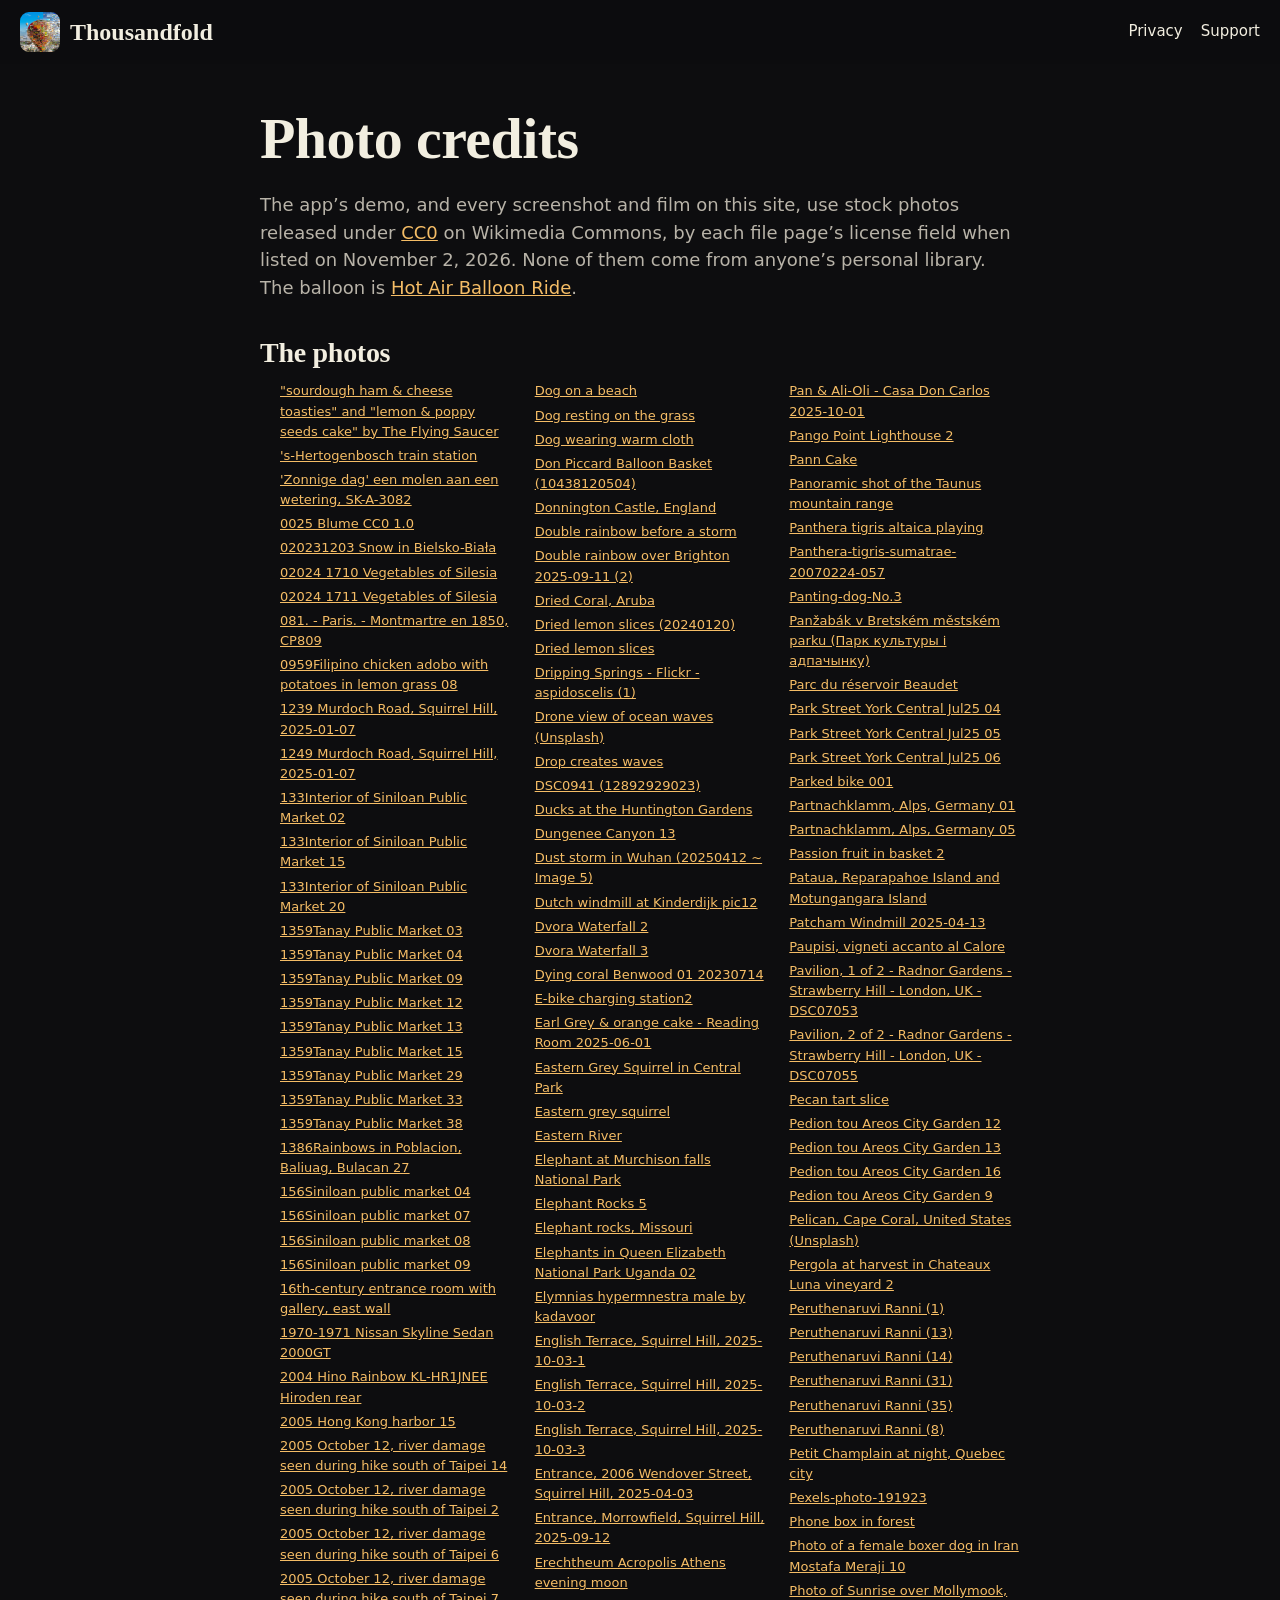
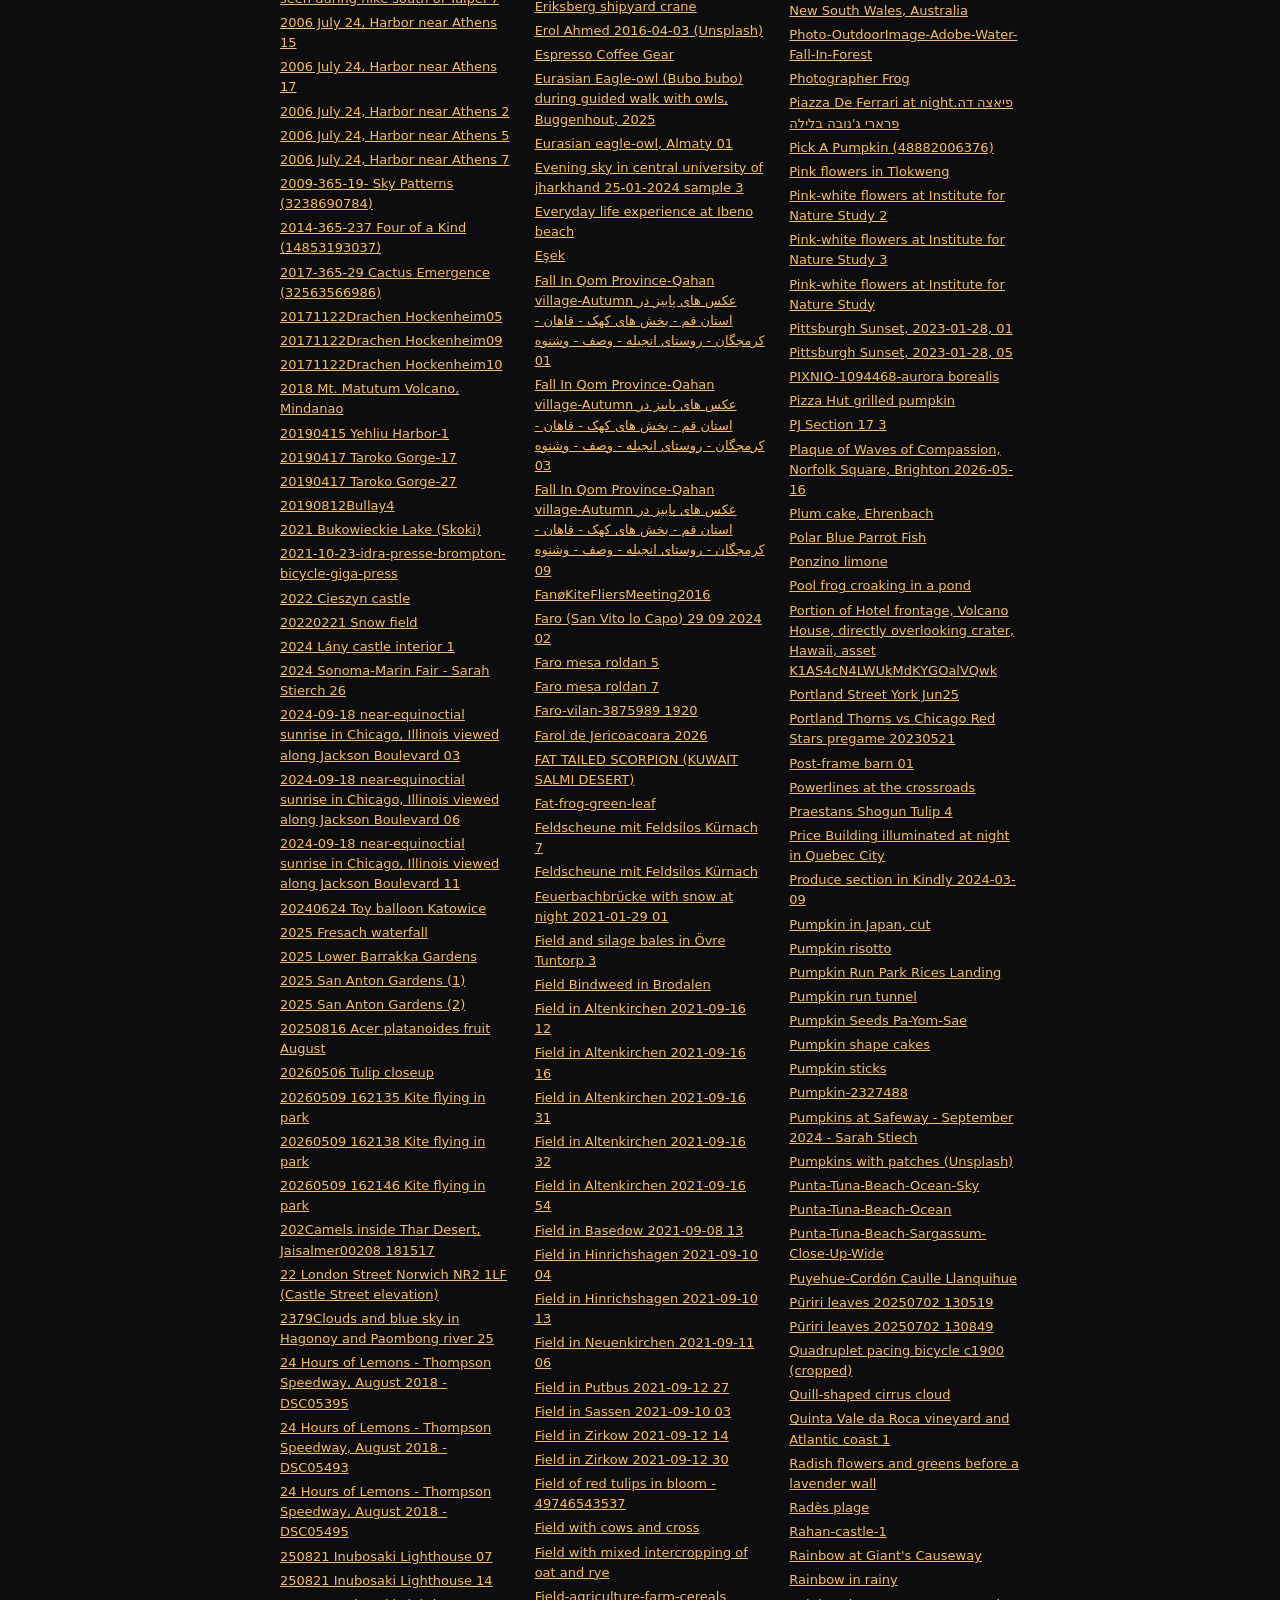
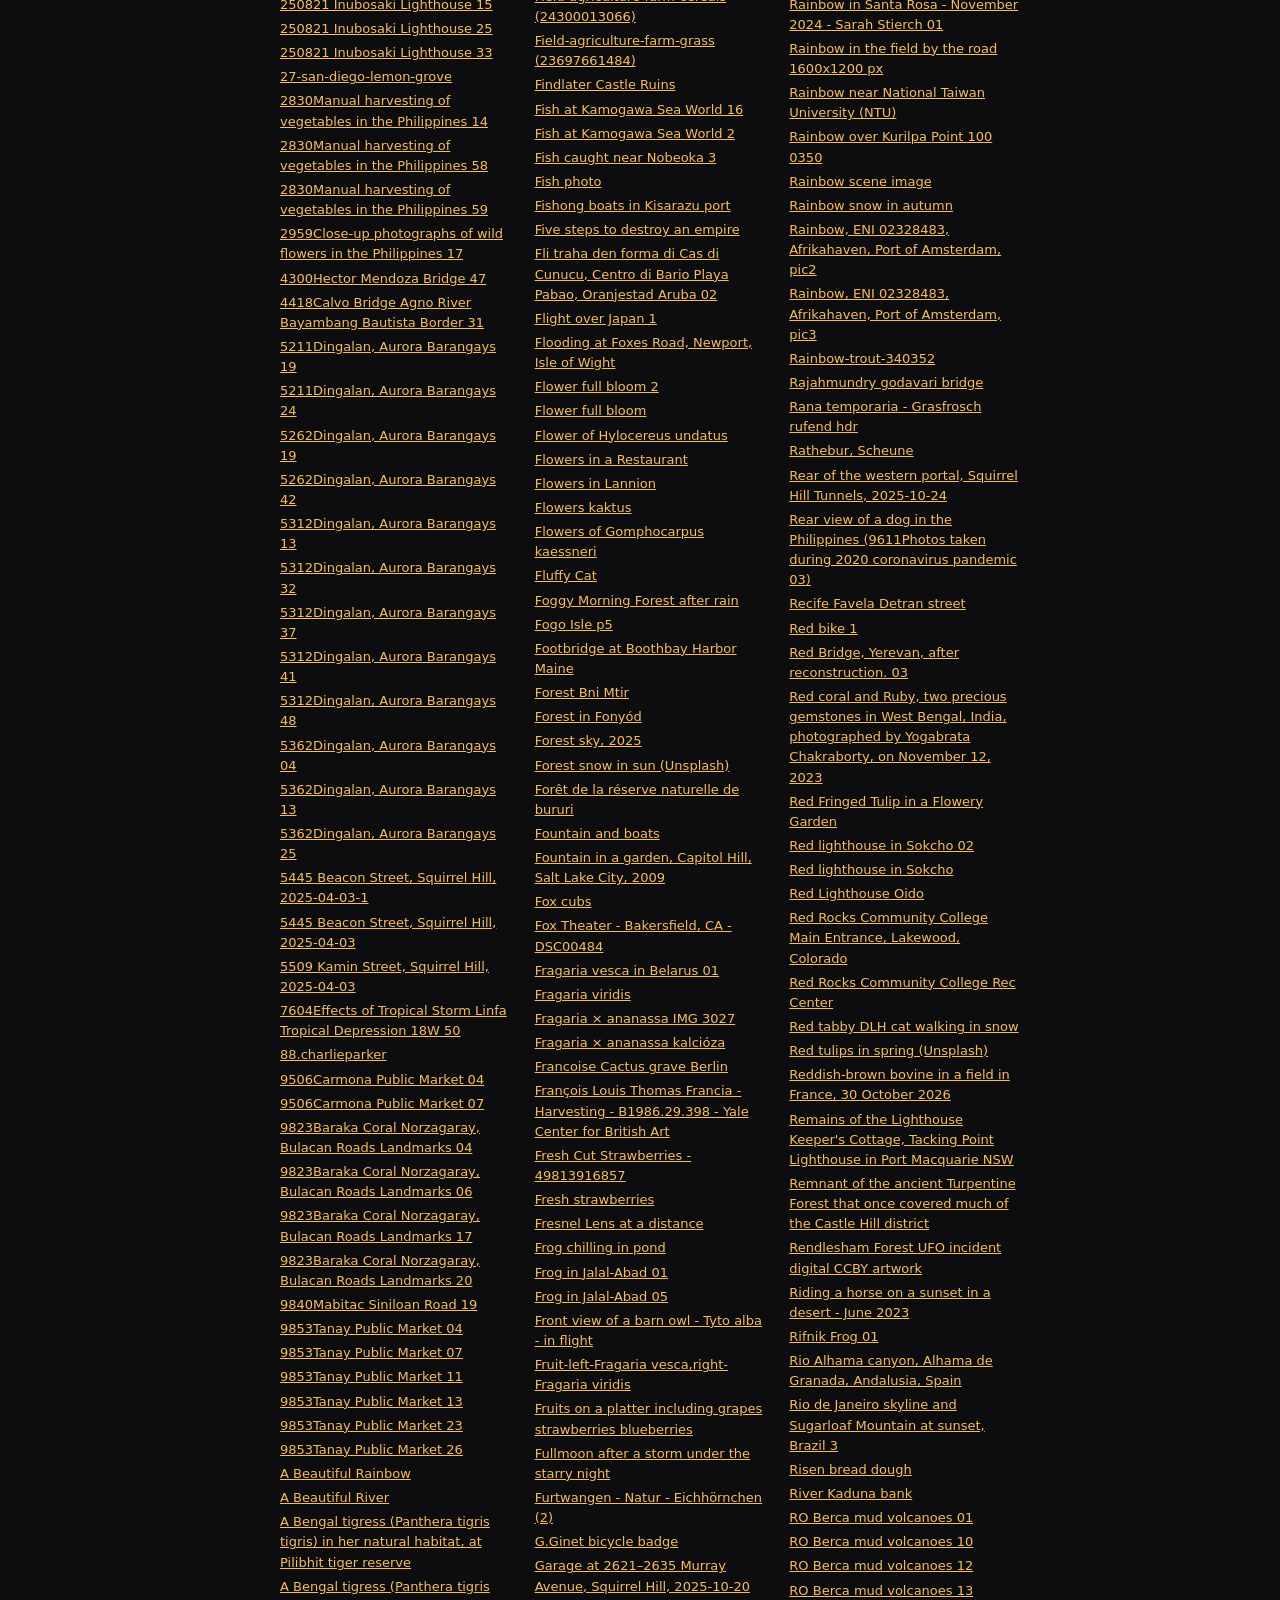
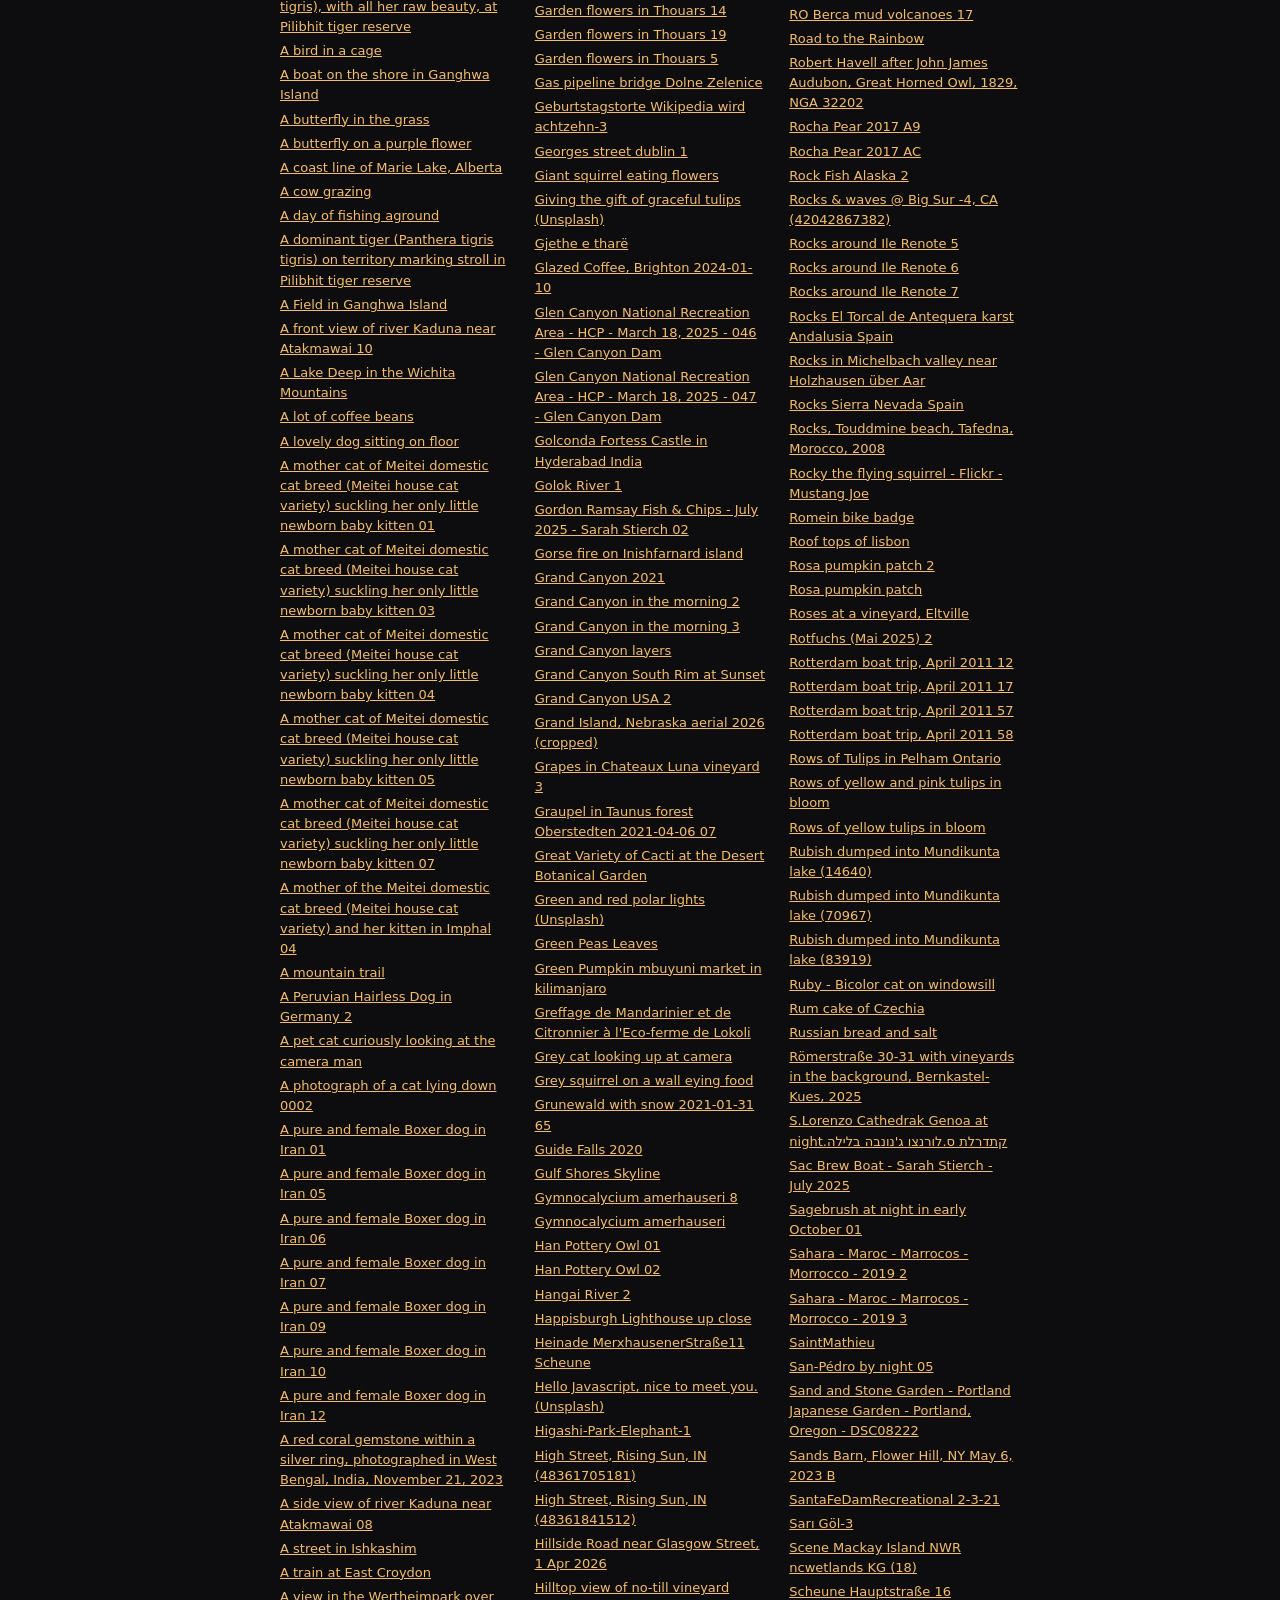
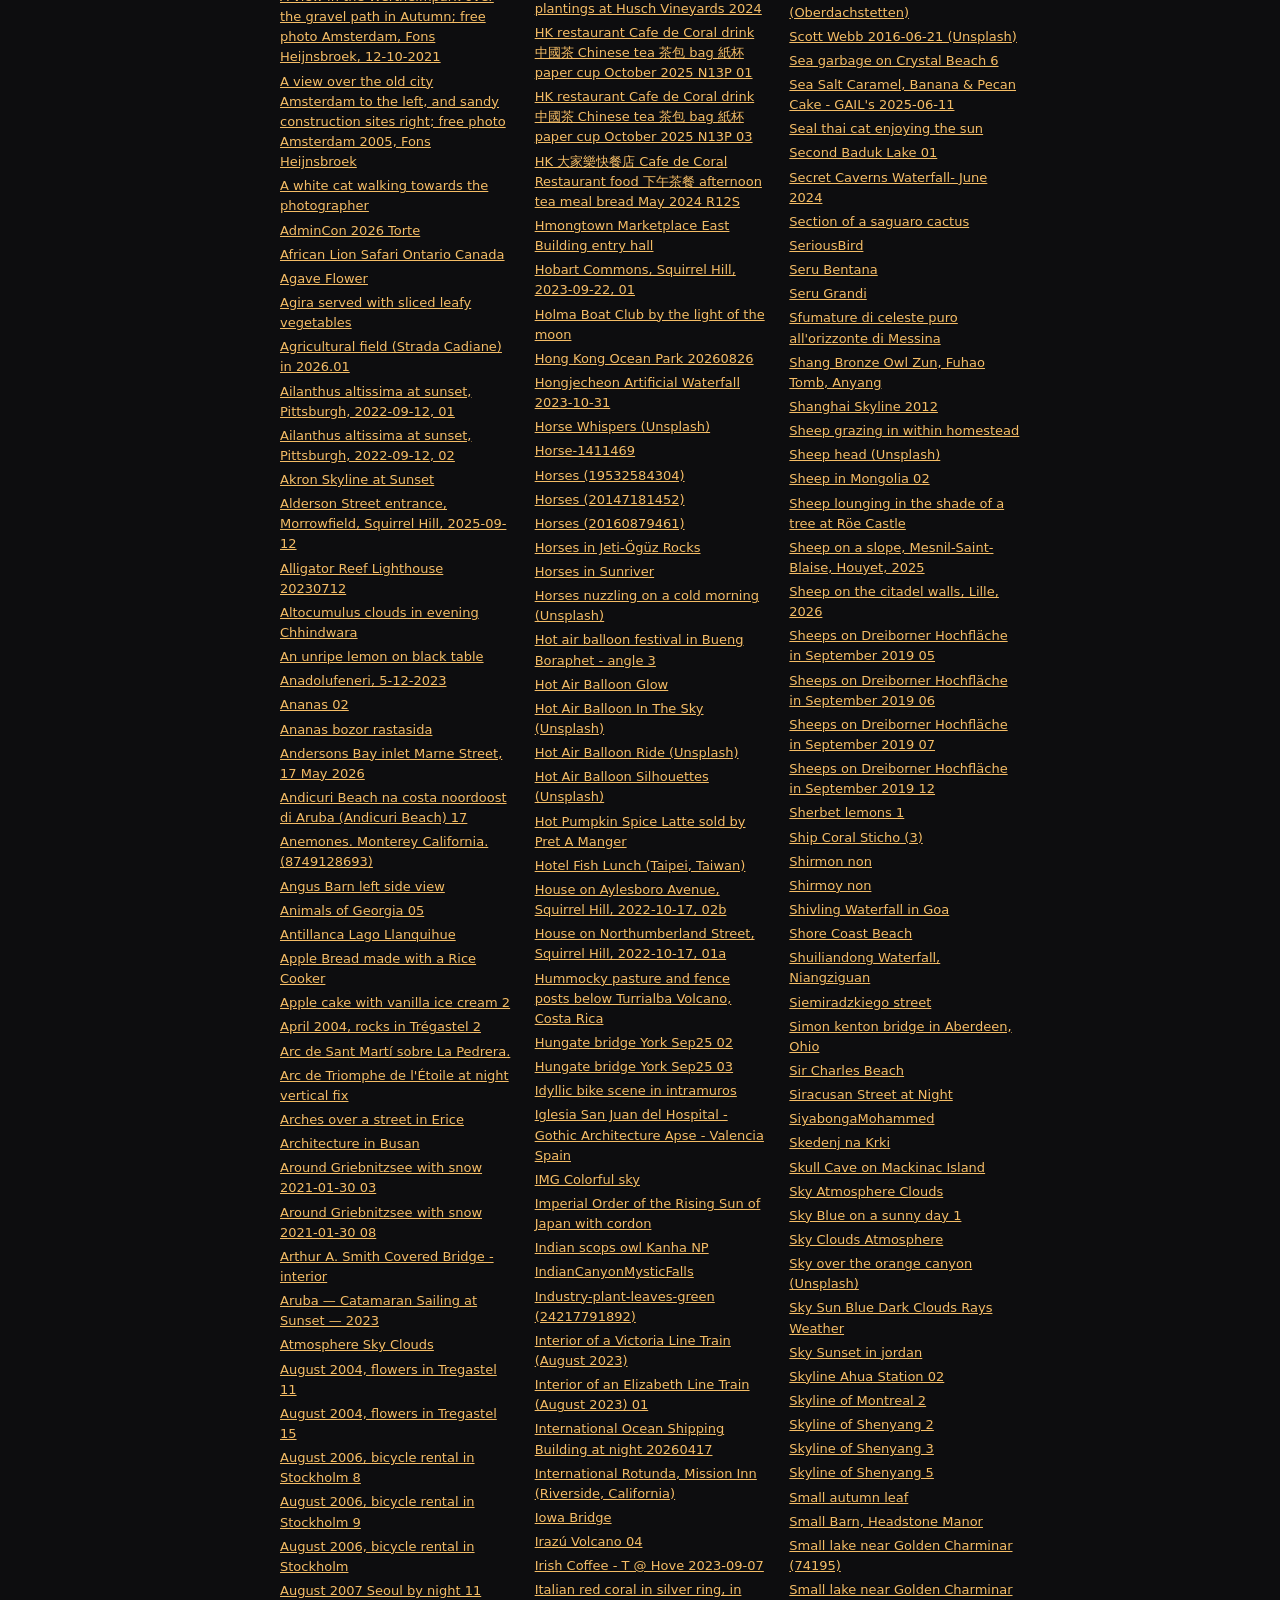
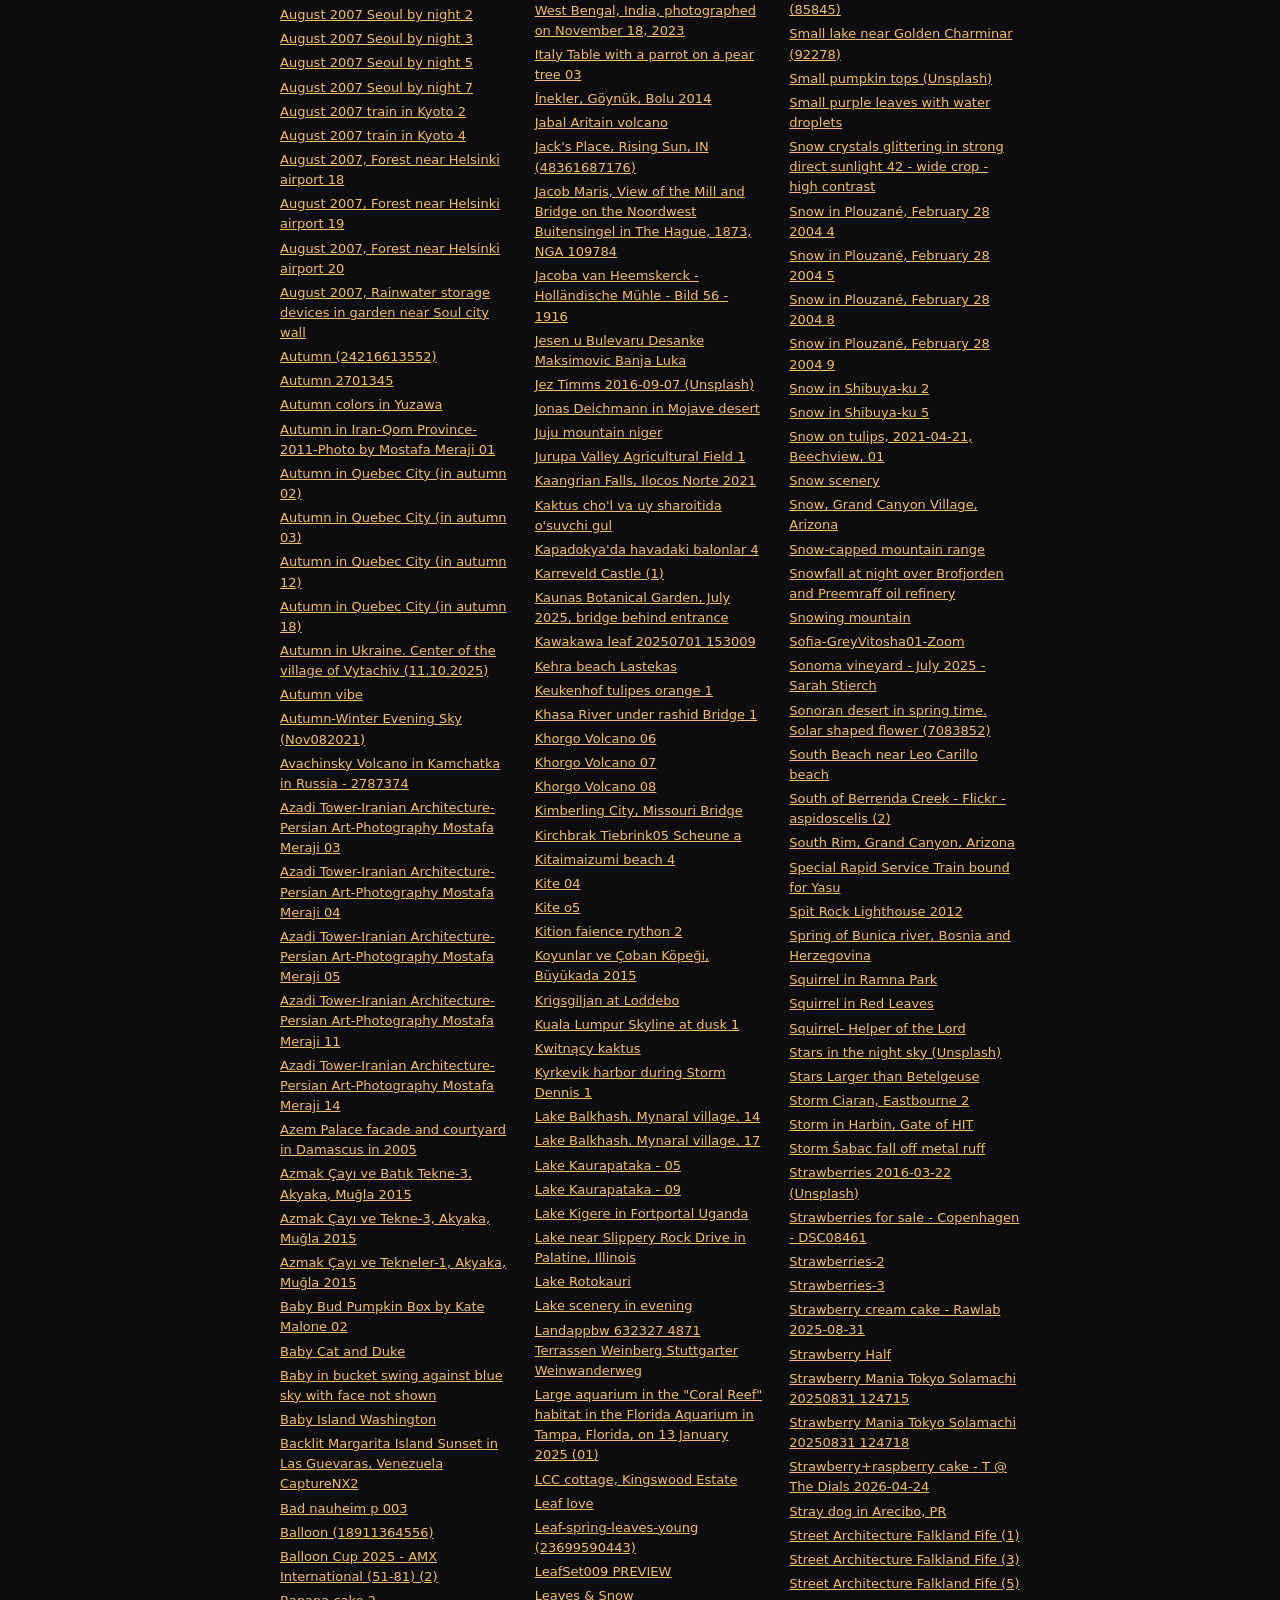
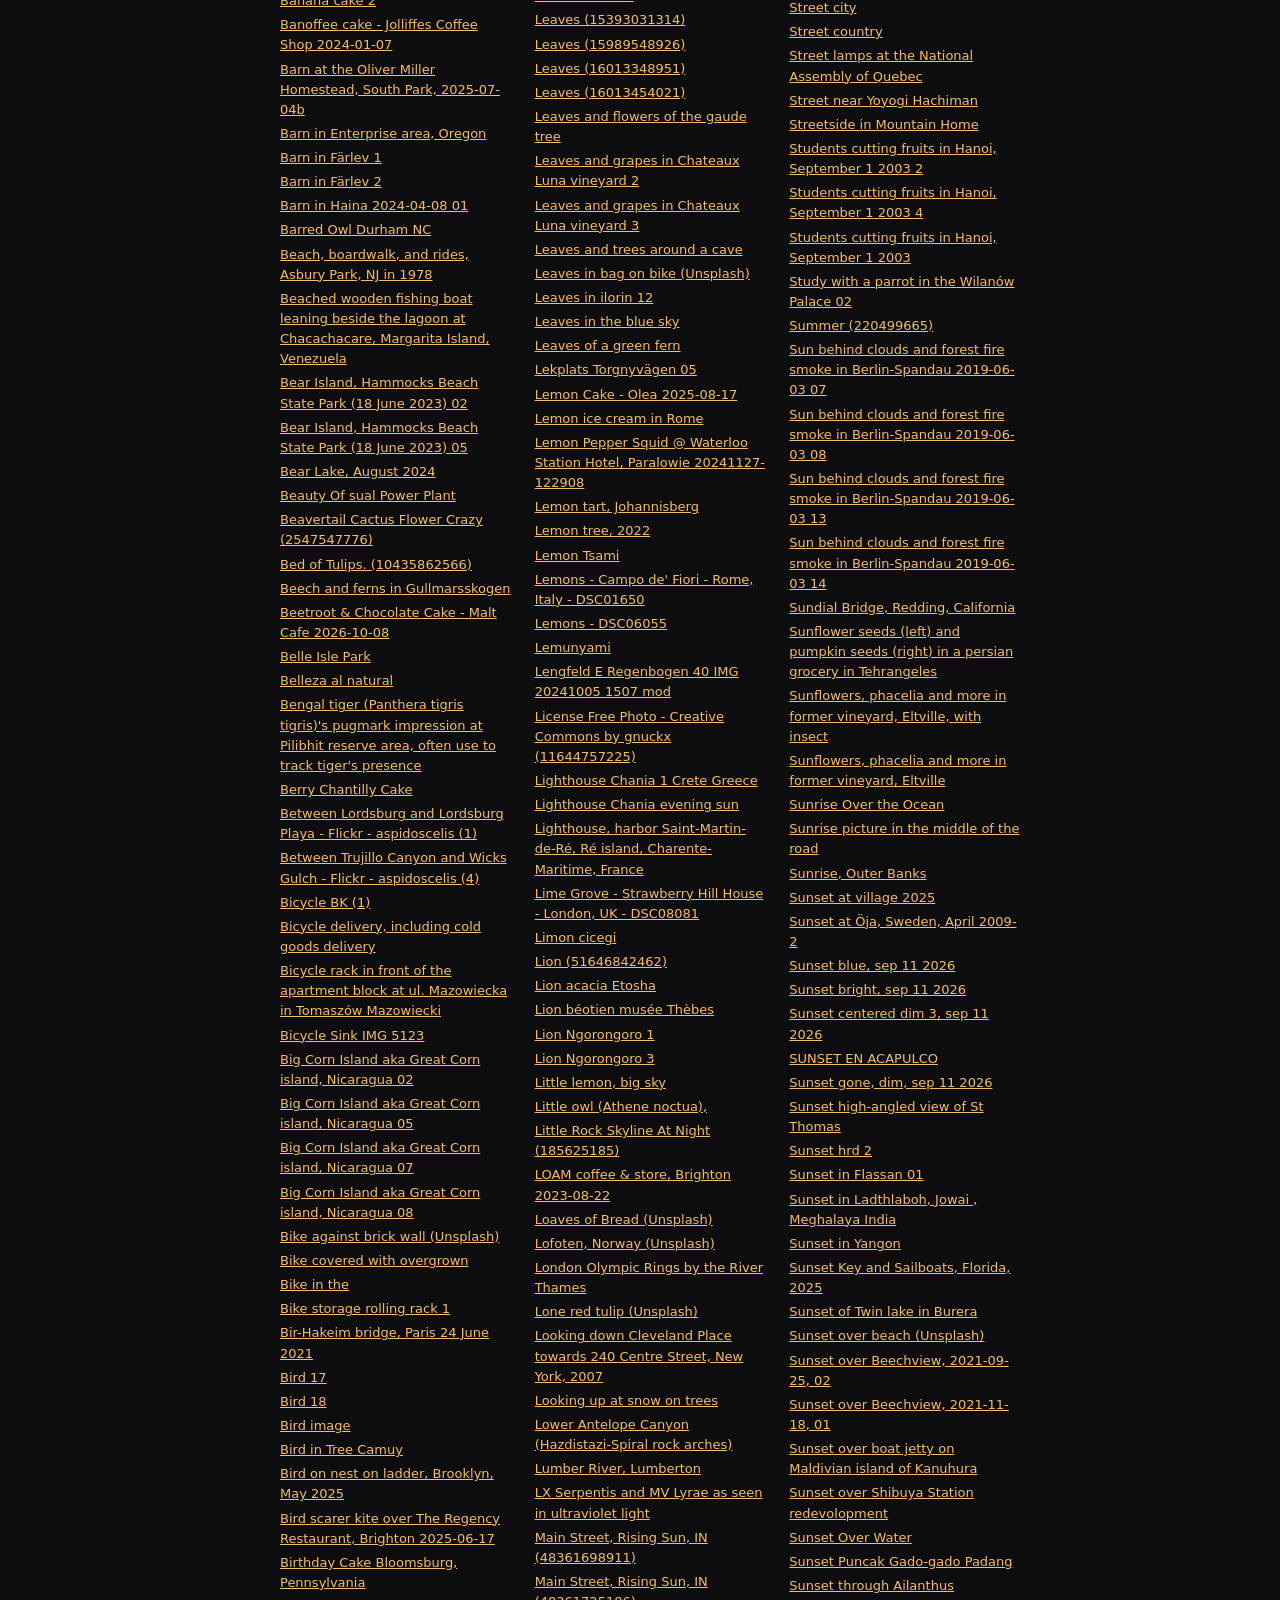
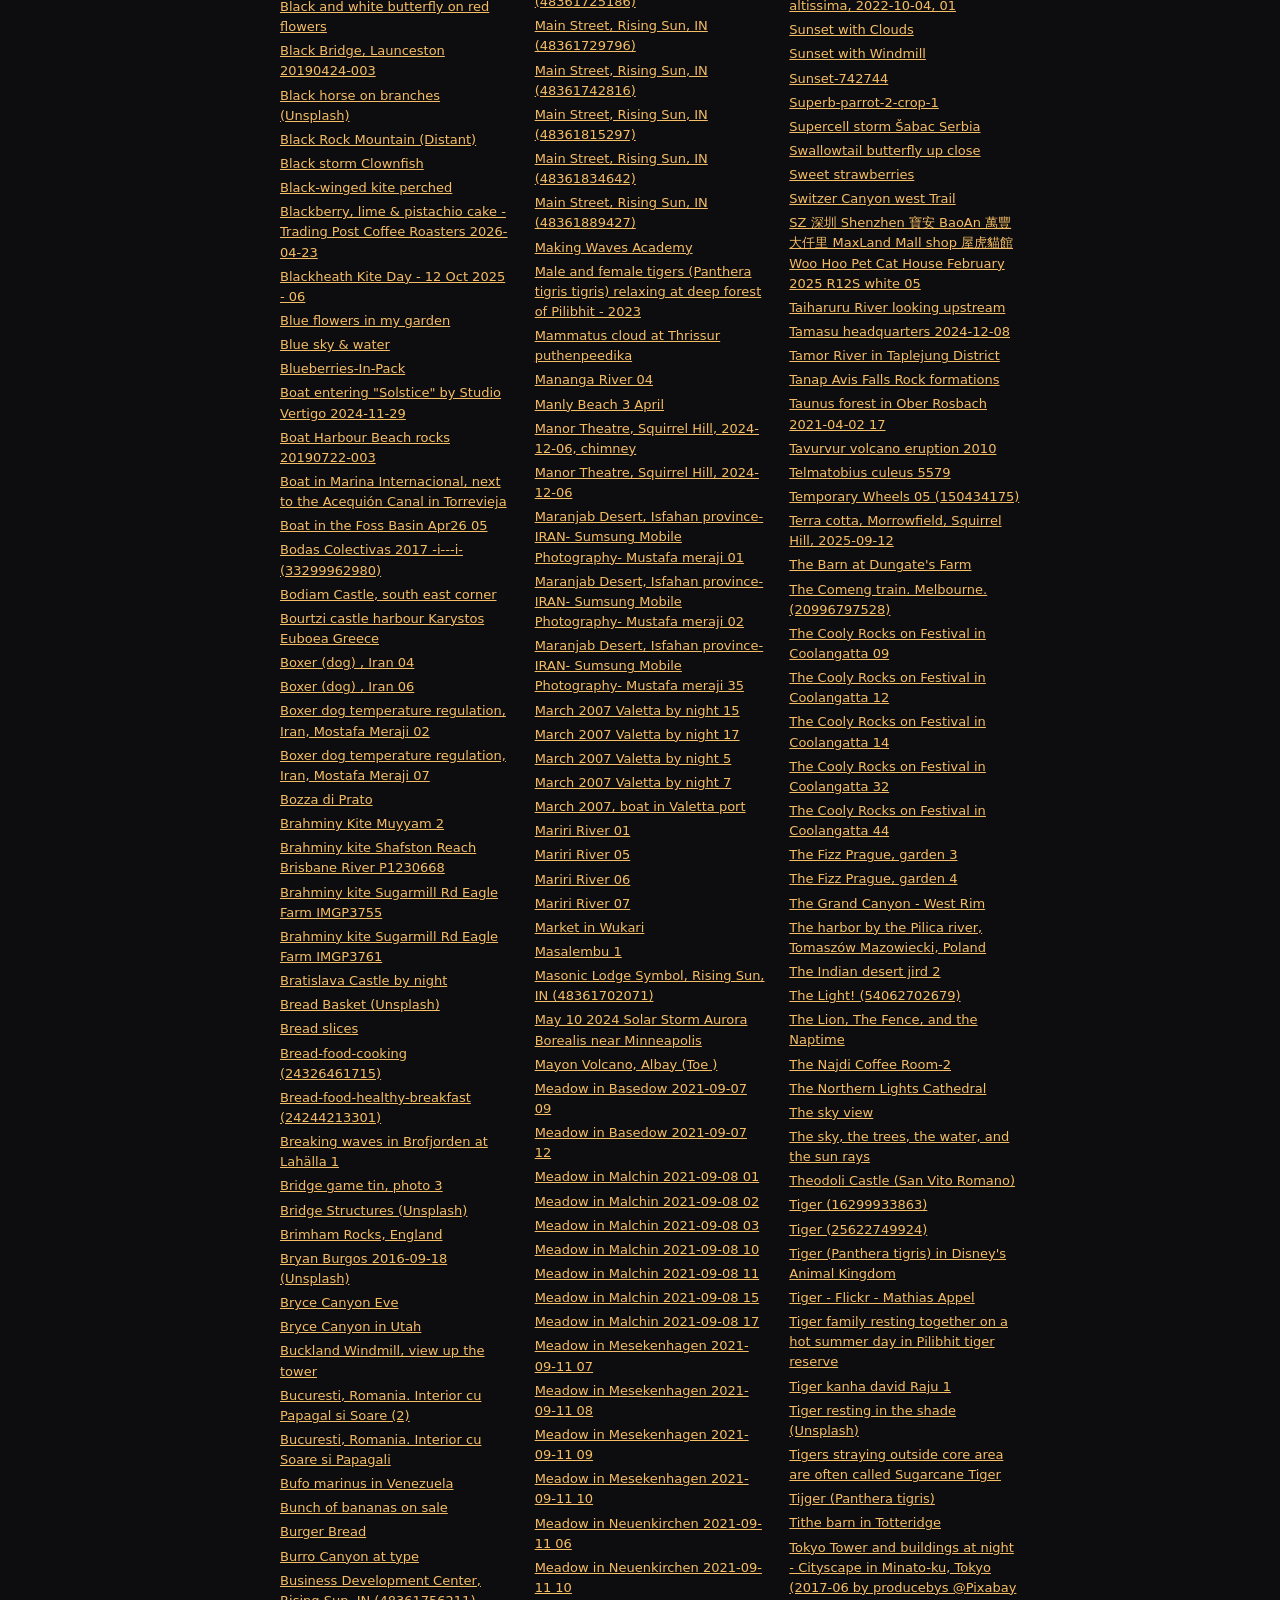
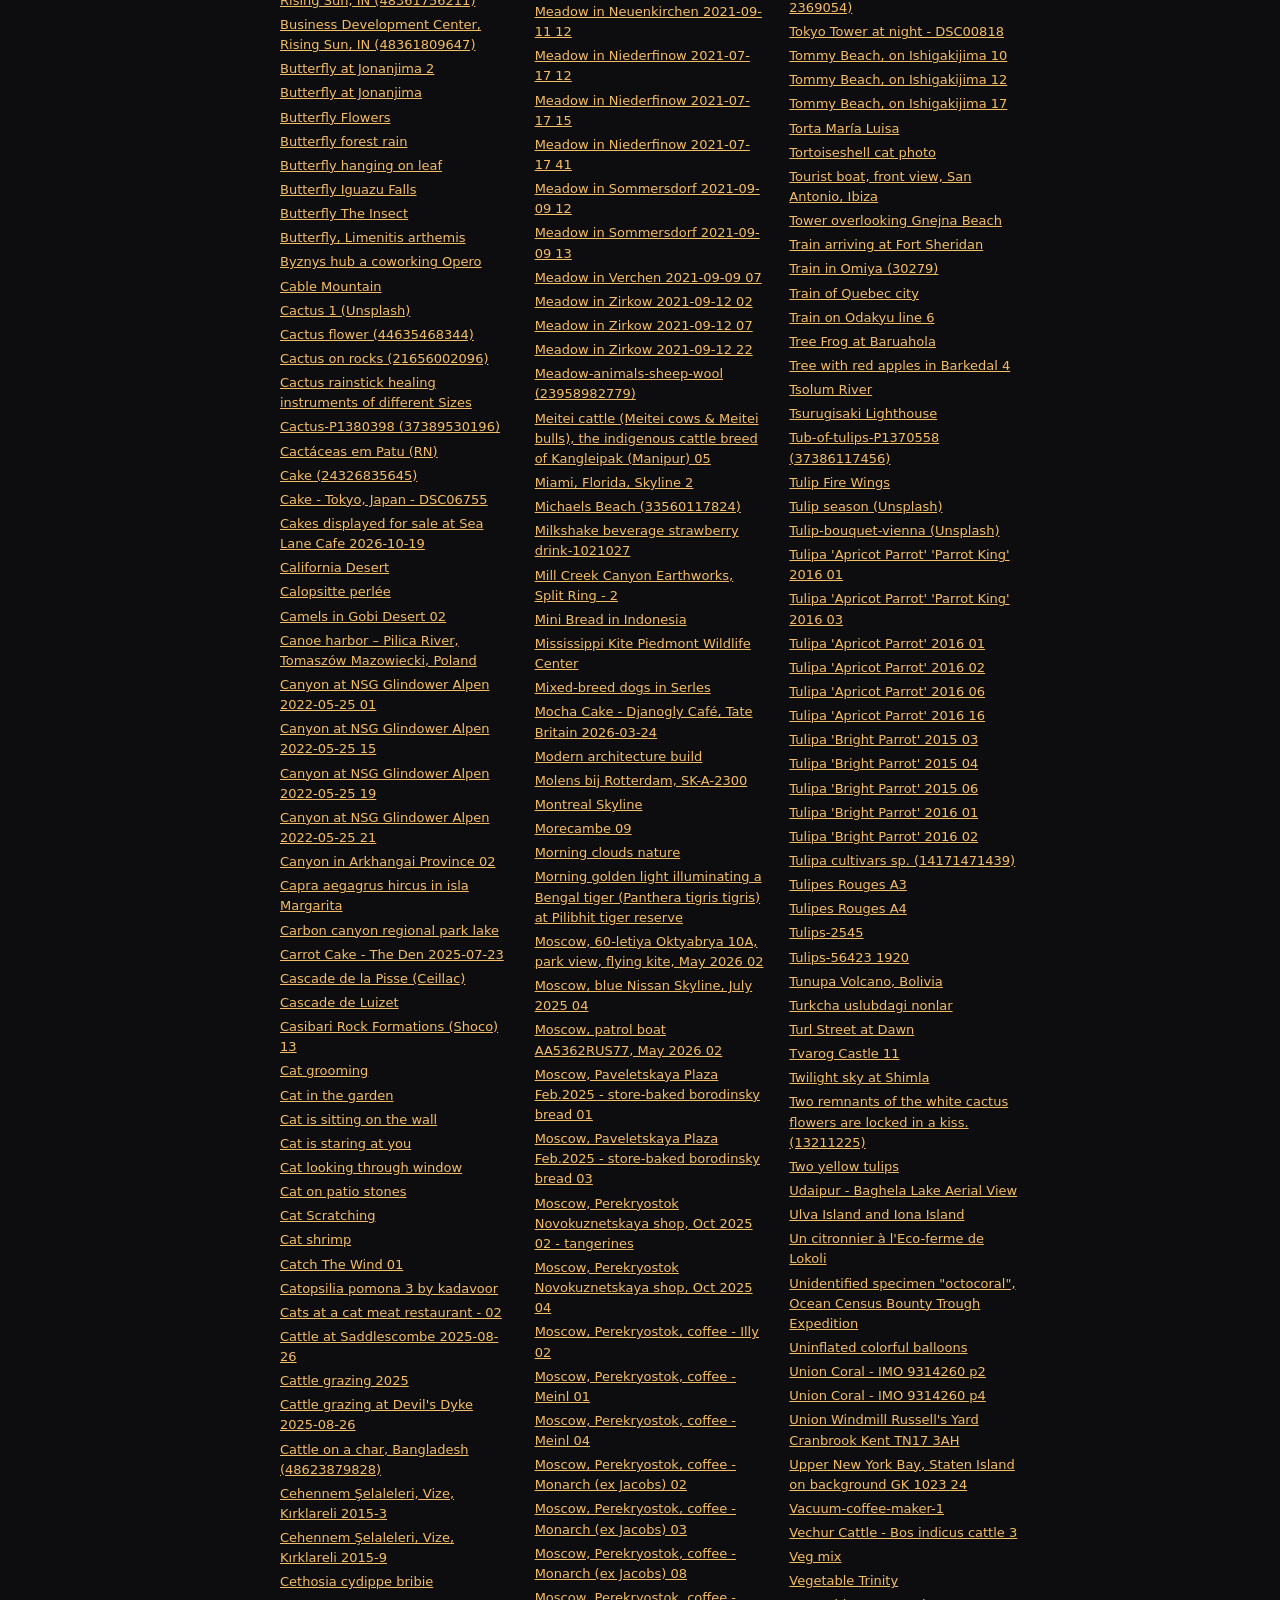
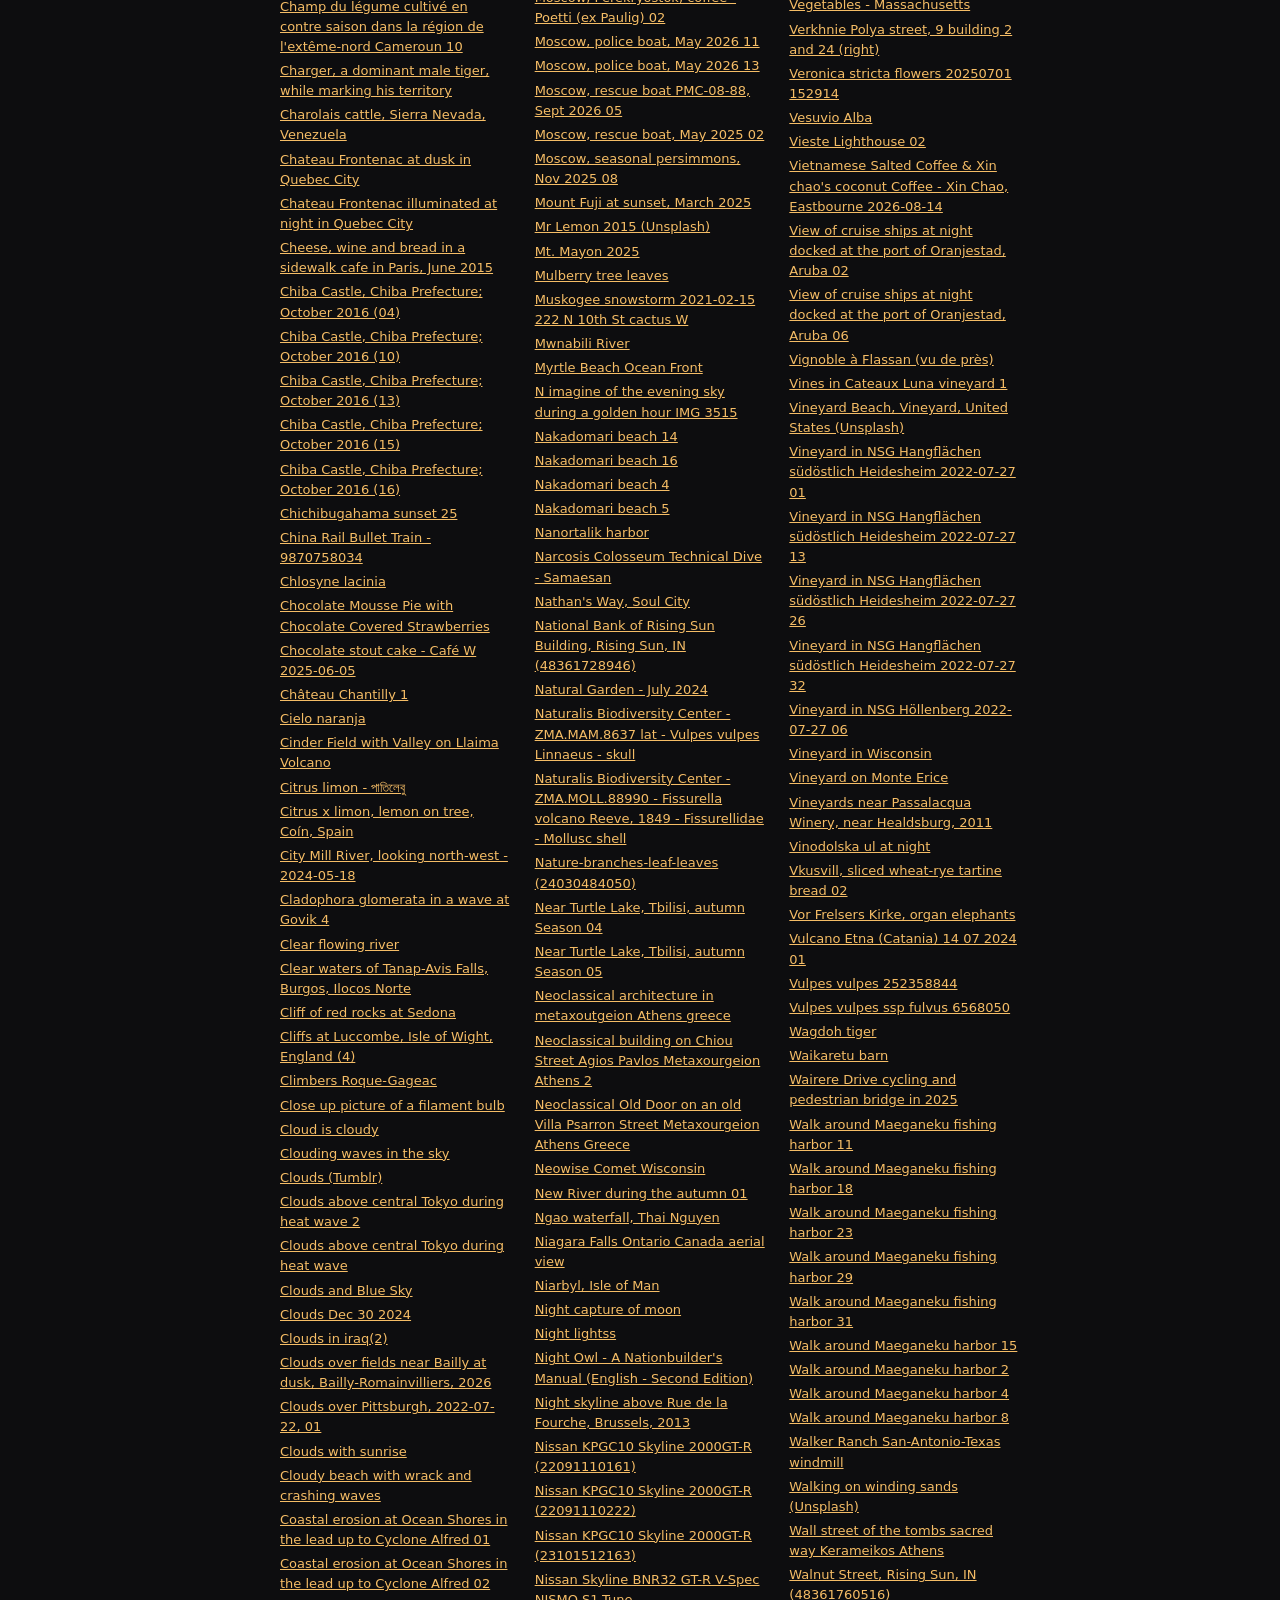
==== commit 794a42a9: "Larger icon and name in the menu bar" ====
--- a/credits.html
+++ b/credits.html
@@ -1 +1 @@
-<!doctype html><html lang="en"><head><meta charset="utf-8"><meta name="viewport" content="width=device-width, initial-scale=1"><meta name="theme-color" content="#0d0d0f"><title>Photo credits · Thousandfold</title><meta name="description" content="The stock photos in these pictures, all CC0 on Wikimedia Commons."><link rel="icon" href="img/icon-64.png"><link rel="apple-touch-icon" href="apple-touch-icon.png"><link rel="stylesheet" href="style.css?v=2"></head><body><header class="nav"><a class="brand" href="index.html"><img src="img/icon-64.png" alt="" width="32" height="32">Thousandfold</a><nav><a href="privacy.html">Privacy</a><a href="support.html">Support</a></nav></header><main class="wrap page"><h1>Photo credits</h1><p>The app&rsquo;s demo, and every screenshot and film on this site, use stock photos released under <a href="https://creativecommons.org/publicdomain/zero/1.0/">CC0</a> on Wikimedia Commons, by each file page&rsquo;s license field when listed on November 2, 2026. None of them come from anyone&rsquo;s personal library. The balloon is <a href="https://commons.wikimedia.org/wiki/File:Hot_Air_Balloon_Ride_(Unsplash).jpg">Hot Air Balloon Ride</a>.</p><h2>The photos</h2><ul class="credits"><li><a href="https://commons.wikimedia.org/wiki/File:%22sourdough_ham_%26_cheese_toasties%22_and_%22lemon_%26_poppy_seeds_cake%22_by_The_Flying_Saucer.jpg">&quot;sourdough ham &amp; cheese toasties&quot; and &quot;lemon &amp; poppy seeds cake&quot; by The Flying Saucer</a></li><li><a href="https://commons.wikimedia.org/wiki/File:%27s-Hertogenbosch_train_station.jpg">&#x27;s-Hertogenbosch train station</a></li><li><a href="https://commons.wikimedia.org/wiki/File:%27Zonnige_dag%27_een_molen_aan_een_wetering,_SK-A-3082.jpg">&#x27;Zonnige dag&#x27; een molen aan een wetering, SK-A-3082</a></li><li><a href="https://commons.wikimedia.org/wiki/File:0025_Blume_CC0_1.0.jpg">0025 Blume CC0 1.0</a></li><li><a href="https://commons.wikimedia.org/wiki/File:020231203_Snow_in_Bielsko-Bia%C5%82a.jpg">020231203 Snow in Bielsko-Biała</a></li><li><a href="https://commons.wikimedia.org/wiki/File:02024_1710_Vegetables_of_Silesia.jpg">02024 1710 Vegetables of Silesia</a></li><li><a href="https://commons.wikimedia.org/wiki/File:02024_1711_Vegetables_of_Silesia.jpg">02024 1711 Vegetables of Silesia</a></li><li><a href="https://commons.wikimedia.org/wiki/File:081._-_Paris._-_Montmartre_en_1850,_CP809.jpg">081. - Paris. - Montmartre en 1850, CP809</a></li><li><a href="https://commons.wikimedia.org/wiki/File:0959Filipino_chicken_adobo_with_potatoes_in_lemon_grass_08.jpg">0959Filipino chicken adobo with potatoes in lemon grass 08</a></li><li><a href="https://commons.wikimedia.org/wiki/File:1239_Murdoch_Road,_Squirrel_Hill,_2025-01-07.jpg">1239 Murdoch Road, Squirrel Hill, 2025-01-07</a></li><li><a href="https://commons.wikimedia.org/wiki/File:1249_Murdoch_Road,_Squirrel_Hill,_2025-01-07.jpg">1249 Murdoch Road, Squirrel Hill, 2025-01-07</a></li><li><a href="https://commons.wikimedia.org/wiki/File:133Interior_of_Siniloan_Public_Market_02.jpg">133Interior of Siniloan Public Market 02</a></li><li><a href="https://commons.wikimedia.org/wiki/File:133Interior_of_Siniloan_Public_Market_15.jpg">133Interior of Siniloan Public Market 15</a></li><li><a href="https://commons.wikimedia.org/wiki/File:133Interior_of_Siniloan_Public_Market_20.jpg">133Interior of Siniloan Public Market 20</a></li><li><a href="https://commons.wikimedia.org/wiki/File:1359Tanay_Public_Market_03.jpg">1359Tanay Public Market 03</a></li><li><a href="https://commons.wikimedia.org/wiki/File:1359Tanay_Public_Market_04.jpg">1359Tanay Public Market 04</a></li><li><a href="https://commons.wikimedia.org/wiki/File:1359Tanay_Public_Market_09.jpg">1359Tanay Public Market 09</a></li><li><a href="https://commons.wikimedia.org/wiki/File:1359Tanay_Public_Market_12.jpg">1359Tanay Public Market 12</a></li><li><a href="https://commons.wikimedia.org/wiki/File:1359Tanay_Public_Market_13.jpg">1359Tanay Public Market 13</a></li><li><a href="https://commons.wikimedia.org/wiki/File:1359Tanay_Public_Market_15.jpg">1359Tanay Public Market 15</a></li><li><a href="https://commons.wikimedia.org/wiki/File:1359Tanay_Public_Market_29.jpg">1359Tanay Public Market 29</a></li><li><a href="https://commons.wikimedia.org/wiki/File:1359Tanay_Public_Market_33.jpg">1359Tanay Public Market 33</a></li><li><a href="https://commons.wikimedia.org/wiki/File:1359Tanay_Public_Market_38.jpg">1359Tanay Public Market 38</a></li><li><a href="https://commons.wikimedia.org/wiki/File:1386Rainbows_in_Poblacion,_Baliuag,_Bulacan_27.jpg">1386Rainbows in Poblacion, Baliuag, Bulacan 27</a></li><li><a href="https://commons.wikimedia.org/wiki/File:156Siniloan_public_market_04.jpg">156Siniloan public market 04</a></li><li><a href="https://commons.wikimedia.org/wiki/File:156Siniloan_public_market_07.jpg">156Siniloan public market 07</a></li><li><a href="https://commons.wikimedia.org/wiki/File:156Siniloan_public_market_08.jpg">156Siniloan public market 08</a></li><li><a href="https://commons.wikimedia.org/wiki/File:156Siniloan_public_market_09.jpg">156Siniloan public market 09</a></li><li><a href="https://commons.wikimedia.org/wiki/File:16th-century_entrance_room_with_gallery,_east_wall.jpg">16th-century entrance room with gallery, east wall</a></li><li><a href="https://commons.wikimedia.org/wiki/File:1970-1971_Nissan_Skyline_Sedan_2000GT.jpg">1970-1971 Nissan Skyline Sedan 2000GT</a></li><li><a href="https://commons.wikimedia.org/wiki/File:2004_Hino_Rainbow_KL-HR1JNEE_Hiroden_rear.jpg">2004 Hino Rainbow KL-HR1JNEE Hiroden rear</a></li><li><a href="https://commons.wikimedia.org/wiki/File:2005_Hong_Kong_harbor_15.jpg">2005 Hong Kong harbor 15</a></li><li><a href="https://commons.wikimedia.org/wiki/File:2005_October_12,_river_damage_seen_during_hike_south_of_Taipei_14.jpg">2005 October 12, river damage seen during hike south of Taipei 14</a></li><li><a href="https://commons.wikimedia.org/wiki/File:2005_October_12,_river_damage_seen_during_hike_south_of_Taipei_2.jpg">2005 October 12, river damage seen during hike south of Taipei 2</a></li><li><a href="https://commons.wikimedia.org/wiki/File:2005_October_12,_river_damage_seen_during_hike_south_of_Taipei_6.jpg">2005 October 12, river damage seen during hike south of Taipei 6</a></li><li><a href="https://commons.wikimedia.org/wiki/File:2005_October_12,_river_damage_seen_during_hike_south_of_Taipei_7.jpg">2005 October 12, river damage seen during hike south of Taipei 7</a></li><li><a href="https://commons.wikimedia.org/wiki/File:2006_July_24,_Harbor_near_Athens_15.jpg">2006 July 24, Harbor near Athens 15</a></li><li><a href="https://commons.wikimedia.org/wiki/File:2006_July_24,_Harbor_near_Athens_17.jpg">2006 July 24, Harbor near Athens 17</a></li><li><a href="https://commons.wikimedia.org/wiki/File:2006_July_24,_Harbor_near_Athens_2.jpg">2006 July 24, Harbor near Athens 2</a></li><li><a href="https://commons.wikimedia.org/wiki/File:2006_July_24,_Harbor_near_Athens_5.jpg">2006 July 24, Harbor near Athens 5</a></li><li><a href="https://commons.wikimedia.org/wiki/File:2006_July_24,_Harbor_near_Athens_7.jpg">2006 July 24, Harbor near Athens 7</a></li><li><a href="https://commons.wikimedia.org/wiki/File:2009-365-19-_Sky_Patterns_(3238690784).jpg">2009-365-19- Sky Patterns (3238690784)</a></li><li><a href="https://commons.wikimedia.org/wiki/File:2014-365-237_Four_of_a_Kind_(14853193037).jpg">2014-365-237 Four of a Kind (14853193037)</a></li><li><a href="https://commons.wikimedia.org/wiki/File:2017-365-29_Cactus_Emergence_(32563566986).jpg">2017-365-29 Cactus Emergence (32563566986)</a></li><li><a href="https://commons.wikimedia.org/wiki/File:20171122Drachen_Hockenheim05.jpg">20171122Drachen Hockenheim05</a></li><li><a href="https://commons.wikimedia.org/wiki/File:20171122Drachen_Hockenheim09.jpg">20171122Drachen Hockenheim09</a></li><li><a href="https://commons.wikimedia.org/wiki/File:20171122Drachen_Hockenheim10.jpg">20171122Drachen Hockenheim10</a></li><li><a href="https://commons.wikimedia.org/wiki/File:2018_Mt._Matutum_Volcano,_Mindanao.jpg">2018 Mt. Matutum Volcano, Mindanao</a></li><li><a href="https://commons.wikimedia.org/wiki/File:20190415_Yehliu_Harbor-1.jpg">20190415 Yehliu Harbor-1</a></li><li><a href="https://commons.wikimedia.org/wiki/File:20190417_Taroko_Gorge-17.jpg">20190417 Taroko Gorge-17</a></li><li><a href="https://commons.wikimedia.org/wiki/File:20190417_Taroko_Gorge-27.jpg">20190417 Taroko Gorge-27</a></li><li><a href="https://commons.wikimedia.org/wiki/File:20190812Bullay4.jpg">20190812Bullay4</a></li><li><a href="https://commons.wikimedia.org/wiki/File:2021_Bukowieckie_Lake_(Skoki).jpg">2021 Bukowieckie Lake (Skoki)</a></li><li><a href="https://commons.wikimedia.org/wiki/File:2021-10-23-idra-presse-brompton-bicycle-giga-press.jpg">2021-10-23-idra-presse-brompton-bicycle-giga-press</a></li><li><a href="https://commons.wikimedia.org/wiki/File:2022_Cieszyn_castle.jpg">2022 Cieszyn castle</a></li><li><a href="https://commons.wikimedia.org/wiki/File:20220221_Snow_field.jpg">20220221 Snow field</a></li><li><a href="https://commons.wikimedia.org/wiki/File:2024_L%C3%A1ny_castle_interior_1.jpg">2024 Lány castle interior 1</a></li><li><a href="https://commons.wikimedia.org/wiki/File:2024_Sonoma-Marin_Fair_-_Sarah_Stierch_26.jpg">2024 Sonoma-Marin Fair - Sarah Stierch 26</a></li><li><a href="https://commons.wikimedia.org/wiki/File:2024-09-18_near-equinoctial_sunrise_in_Chicago,_Illinois_viewed_along_Jackson_Boulevard_03.jpg">2024-09-18 near-equinoctial sunrise in Chicago, Illinois viewed along Jackson Boulevard 03</a></li><li><a href="https://commons.wikimedia.org/wiki/File:2024-09-18_near-equinoctial_sunrise_in_Chicago,_Illinois_viewed_along_Jackson_Boulevard_06.jpg">2024-09-18 near-equinoctial sunrise in Chicago, Illinois viewed along Jackson Boulevard 06</a></li><li><a href="https://commons.wikimedia.org/wiki/File:2024-09-18_near-equinoctial_sunrise_in_Chicago,_Illinois_viewed_along_Jackson_Boulevard_11.jpg">2024-09-18 near-equinoctial sunrise in Chicago, Illinois viewed along Jackson Boulevard 11</a></li><li><a href="https://commons.wikimedia.org/wiki/File:20240624_Toy_balloon_Katowice.jpg">20240624 Toy balloon Katowice</a></li><li><a href="https://commons.wikimedia.org/wiki/File:2025_Fresach_waterfall.jpg">2025 Fresach waterfall</a></li><li><a href="https://commons.wikimedia.org/wiki/File:2025_Lower_Barrakka_Gardens.jpg">2025 Lower Barrakka Gardens</a></li><li><a href="https://commons.wikimedia.org/wiki/File:2025_San_Anton_Gardens_(1).jpg">2025 San Anton Gardens (1)</a></li><li><a href="https://commons.wikimedia.org/wiki/File:2025_San_Anton_Gardens_(2).jpg">2025 San Anton Gardens (2)</a></li><li><a href="https://commons.wikimedia.org/wiki/File:20250816_Acer_platanoides_fruit_August.jpg">20250816 Acer platanoides fruit August</a></li><li><a href="https://commons.wikimedia.org/wiki/File:20260506_Tulip_closeup.jpg">20260506 Tulip closeup</a></li><li><a href="https://commons.wikimedia.org/wiki/File:20260509_162135_Kite_flying_in_park.jpg">20260509 162135 Kite flying in park</a></li><li><a href="https://commons.wikimedia.org/wiki/File:20260509_162138_Kite_flying_in_park.jpg">20260509 162138 Kite flying in park</a></li><li><a href="https://commons.wikimedia.org/wiki/File:20260509_162146_Kite_flying_in_park.jpg">20260509 162146 Kite flying in park</a></li><li><a href="https://commons.wikimedia.org/wiki/File:202Camels_inside_Thar_Desert,_Jaisalmer00208_181517.jpg">202Camels inside Thar Desert, Jaisalmer00208 181517</a></li><li><a href="https://commons.wikimedia.org/wiki/File:22_London_Street_Norwich_NR2_1LF_(Castle_Street_elevation).jpg">22 London Street Norwich NR2 1LF (Castle Street elevation)</a></li><li><a href="https://commons.wikimedia.org/wiki/File:2379Clouds_and_blue_sky_in_Hagonoy_and_Paombong_river_25.jpg">2379Clouds and blue sky in Hagonoy and Paombong river 25</a></li><li><a href="https://commons.wikimedia.org/wiki/File:24_Hours_of_Lemons_-_Thompson_Speedway,_August_2018_-_DSC05395.jpg">24 Hours of Lemons - Thompson Speedway, August 2018 - DSC05395</a></li><li><a href="https://commons.wikimedia.org/wiki/File:24_Hours_of_Lemons_-_Thompson_Speedway,_August_2018_-_DSC05493.jpg">24 Hours of Lemons - Thompson Speedway, August 2018 - DSC05493</a></li><li><a href="https://commons.wikimedia.org/wiki/File:24_Hours_of_Lemons_-_Thompson_Speedway,_August_2018_-_DSC05495.jpg">24 Hours of Lemons - Thompson Speedway, August 2018 - DSC05495</a></li><li><a href="https://commons.wikimedia.org/wiki/File:250821_Inubosaki_Lighthouse_07.jpg">250821 Inubosaki Lighthouse 07</a></li><li><a href="https://commons.wikimedia.org/wiki/File:250821_Inubosaki_Lighthouse_14.jpg">250821 Inubosaki Lighthouse 14</a></li><li><a href="https://commons.wikimedia.org/wiki/File:250821_Inubosaki_Lighthouse_15.jpg">250821 Inubosaki Lighthouse 15</a></li><li><a href="https://commons.wikimedia.org/wiki/File:250821_Inubosaki_Lighthouse_25.jpg">250821 Inubosaki Lighthouse 25</a></li><li><a href="https://commons.wikimedia.org/wiki/File:250821_Inubosaki_Lighthouse_33.jpg">250821 Inubosaki Lighthouse 33</a></li><li><a href="https://commons.wikimedia.org/wiki/File:27-san-diego-lemon-grove.jpg">27-san-diego-lemon-grove</a></li><li><a href="https://commons.wikimedia.org/wiki/File:2830Manual_harvesting_of_vegetables_in_the_Philippines_14.jpg">2830Manual harvesting of vegetables in the Philippines 14</a></li><li><a href="https://commons.wikimedia.org/wiki/File:2830Manual_harvesting_of_vegetables_in_the_Philippines_58.jpg">2830Manual harvesting of vegetables in the Philippines 58</a></li><li><a href="https://commons.wikimedia.org/wiki/File:2830Manual_harvesting_of_vegetables_in_the_Philippines_59.jpg">2830Manual harvesting of vegetables in the Philippines 59</a></li><li><a href="https://commons.wikimedia.org/wiki/File:2959Close-up_photographs_of_wild_flowers_in_the_Philippines_17.jpg">2959Close-up photographs of wild flowers in the Philippines 17</a></li><li><a href="https://commons.wikimedia.org/wiki/File:4300Hector_Mendoza_Bridge_47.jpg">4300Hector Mendoza Bridge 47</a></li><li><a href="https://commons.wikimedia.org/wiki/File:4418Calvo_Bridge_Agno_River_Bayambang_Bautista_Border_31.jpg">4418Calvo Bridge Agno River Bayambang Bautista Border 31</a></li><li><a href="https://commons.wikimedia.org/wiki/File:5211Dingalan,_Aurora_Barangays_19.jpg">5211Dingalan, Aurora Barangays 19</a></li><li><a href="https://commons.wikimedia.org/wiki/File:5211Dingalan,_Aurora_Barangays_24.jpg">5211Dingalan, Aurora Barangays 24</a></li><li><a href="https://commons.wikimedia.org/wiki/File:5262Dingalan,_Aurora_Barangays_19.jpg">5262Dingalan, Aurora Barangays 19</a></li><li><a href="https://commons.wikimedia.org/wiki/File:5262Dingalan,_Aurora_Barangays_42.jpg">5262Dingalan, Aurora Barangays 42</a></li><li><a href="https://commons.wikimedia.org/wiki/File:5312Dingalan,_Aurora_Barangays_13.jpg">5312Dingalan, Aurora Barangays 13</a></li><li><a href="https://commons.wikimedia.org/wiki/File:5312Dingalan,_Aurora_Barangays_32.jpg">5312Dingalan, Aurora Barangays 32</a></li><li><a href="https://commons.wikimedia.org/wiki/File:5312Dingalan,_Aurora_Barangays_37.jpg">5312Dingalan, Aurora Barangays 37</a></li><li><a href="https://commons.wikimedia.org/wiki/File:5312Dingalan,_Aurora_Barangays_41.jpg">5312Dingalan, Aurora Barangays 41</a></li><li><a href="https://commons.wikimedia.org/wiki/File:5312Dingalan,_Aurora_Barangays_48.jpg">5312Dingalan, Aurora Barangays 48</a></li><li><a href="https://commons.wikimedia.org/wiki/File:5362Dingalan,_Aurora_Barangays_04.jpg">5362Dingalan, Aurora Barangays 04</a></li><li><a href="https://commons.wikimedia.org/wiki/File:5362Dingalan,_Aurora_Barangays_13.jpg">5362Dingalan, Aurora Barangays 13</a></li><li><a href="https://commons.wikimedia.org/wiki/File:5362Dingalan,_Aurora_Barangays_25.jpg">5362Dingalan, Aurora Barangays 25</a></li><li><a href="https://commons.wikimedia.org/wiki/File:5445_Beacon_Street,_Squirrel_Hill,_2025-04-03-1.jpg">5445 Beacon Street, Squirrel Hill, 2025-04-03-1</a></li><li><a href="https://commons.wikimedia.org/wiki/File:5445_Beacon_Street,_Squirrel_Hill,_2025-04-03.jpg">5445 Beacon Street, Squirrel Hill, 2025-04-03</a></li><li><a href="https://commons.wikimedia.org/wiki/File:5509_Kamin_Street,_Squirrel_Hill,_2025-04-03.jpg">5509 Kamin Street, Squirrel Hill, 2025-04-03</a></li><li><a href="https://commons.wikimedia.org/wiki/File:7604Effects_of_Tropical_Storm_Linfa_Tropical_Depression_18W_50.jpg">7604Effects of Tropical Storm Linfa Tropical Depression 18W 50</a></li><li><a href="https://commons.wikimedia.org/wiki/File:88.charlieparker.jpg">88.charlieparker</a></li><li><a href="https://commons.wikimedia.org/wiki/File:9506Carmona_Public_Market_04.jpg">9506Carmona Public Market 04</a></li><li><a href="https://commons.wikimedia.org/wiki/File:9506Carmona_Public_Market_07.jpg">9506Carmona Public Market 07</a></li><li><a href="https://commons.wikimedia.org/wiki/File:9823Baraka_Coral_Norzagaray,_Bulacan_Roads_Landmarks_04.jpg">9823Baraka Coral Norzagaray, Bulacan Roads Landmarks 04</a></li><li><a href="https://commons.wikimedia.org/wiki/File:9823Baraka_Coral_Norzagaray,_Bulacan_Roads_Landmarks_06.jpg">9823Baraka Coral Norzagaray, Bulacan Roads Landmarks 06</a></li><li><a href="https://commons.wikimedia.org/wiki/File:9823Baraka_Coral_Norzagaray,_Bulacan_Roads_Landmarks_17.jpg">9823Baraka Coral Norzagaray, Bulacan Roads Landmarks 17</a></li><li><a href="https://commons.wikimedia.org/wiki/File:9823Baraka_Coral_Norzagaray,_Bulacan_Roads_Landmarks_20.jpg">9823Baraka Coral Norzagaray, Bulacan Roads Landmarks 20</a></li><li><a href="https://commons.wikimedia.org/wiki/File:9840Mabitac_Siniloan_Road_19.jpg">9840Mabitac Siniloan Road 19</a></li><li><a href="https://commons.wikimedia.org/wiki/File:9853Tanay_Public_Market_04.jpg">9853Tanay Public Market 04</a></li><li><a href="https://commons.wikimedia.org/wiki/File:9853Tanay_Public_Market_07.jpg">9853Tanay Public Market 07</a></li><li><a href="https://commons.wikimedia.org/wiki/File:9853Tanay_Public_Market_11.jpg">9853Tanay Public Market 11</a></li><li><a href="https://commons.wikimedia.org/wiki/File:9853Tanay_Public_Market_13.jpg">9853Tanay Public Market 13</a></li><li><a href="https://commons.wikimedia.org/wiki/File:9853Tanay_Public_Market_23.jpg">9853Tanay Public Market 23</a></li><li><a href="https://commons.wikimedia.org/wiki/File:9853Tanay_Public_Market_26.jpg">9853Tanay Public Market 26</a></li><li><a href="https://commons.wikimedia.org/wiki/File:A_Beautiful_Rainbow.jpg">A Beautiful Rainbow</a></li><li><a href="https://commons.wikimedia.org/wiki/File:A_Beautiful_River.jpg">A Beautiful River</a></li><li><a href="https://commons.wikimedia.org/wiki/File:A_Bengal_tigress_(Panthera_tigris_tigris)_in_her_natural_habitat,_at_Pilibhit_tiger_reserve.jpg">A Bengal tigress (Panthera tigris tigris) in her natural habitat, at Pilibhit tiger reserve</a></li><li><a href="https://commons.wikimedia.org/wiki/File:A_Bengal_tigress_(Panthera_tigris_tigris),_with_all_her_raw_beauty,_at_Pilibhit_tiger_reserve.jpg">A Bengal tigress (Panthera tigris tigris), with all her raw beauty, at Pilibhit tiger reserve</a></li><li><a href="https://commons.wikimedia.org/wiki/File:A_bird_in_a_cage.jpg">A bird in a cage</a></li><li><a href="https://commons.wikimedia.org/wiki/File:A_boat_on_the_shore_in_Ganghwa_Island.jpg">A boat on the shore in Ganghwa Island</a></li><li><a href="https://commons.wikimedia.org/wiki/File:A_butterfly_in_the_grass.jpg">A butterfly in the grass</a></li><li><a href="https://commons.wikimedia.org/wiki/File:A_butterfly_on_a_purple_flower.jpg">A butterfly on a purple flower</a></li><li><a href="https://commons.wikimedia.org/wiki/File:A_coast_line_of_Marie_Lake,_Alberta.jpg">A coast line of Marie Lake, Alberta</a></li><li><a href="https://commons.wikimedia.org/wiki/File:A_cow_grazing.jpg">A cow grazing</a></li><li><a href="https://commons.wikimedia.org/wiki/File:A_day_of_fishing_aground.jpg">A day of fishing aground</a></li><li><a href="https://commons.wikimedia.org/wiki/File:A_dominant_tiger_(Panthera_tigris_tigris)_on_territory_marking_stroll_in_Pilibhit_tiger_reserve.jpg">A dominant tiger (Panthera tigris tigris) on territory marking stroll in Pilibhit tiger reserve</a></li><li><a href="https://commons.wikimedia.org/wiki/File:A_Field_in_Ganghwa_Island.jpg">A Field in Ganghwa Island</a></li><li><a href="https://commons.wikimedia.org/wiki/File:A_front_view_of_river_Kaduna_near_Atakmawai_10.jpg">A front view of river Kaduna near Atakmawai 10</a></li><li><a href="https://commons.wikimedia.org/wiki/File:A_Lake_Deep_in_the_Wichita_Mountains.jpg">A Lake Deep in the Wichita Mountains</a></li><li><a href="https://commons.wikimedia.org/wiki/File:A_lot_of_coffee_beans.jpg">A lot of coffee beans</a></li><li><a href="https://commons.wikimedia.org/wiki/File:A_lovely_dog_sitting_on_floor.jpg">A lovely dog sitting on floor</a></li><li><a href="https://commons.wikimedia.org/wiki/File:A_mother_cat_of_Meitei_domestic_cat_breed_(Meitei_house_cat_variety)_suckling_her_only_little_newborn_baby_kitten_01.jpg">A mother cat of Meitei domestic cat breed (Meitei house cat variety) suckling her only little newborn baby kitten 01</a></li><li><a href="https://commons.wikimedia.org/wiki/File:A_mother_cat_of_Meitei_domestic_cat_breed_(Meitei_house_cat_variety)_suckling_her_only_little_newborn_baby_kitten_03.jpg">A mother cat of Meitei domestic cat breed (Meitei house cat variety) suckling her only little newborn baby kitten 03</a></li><li><a href="https://commons.wikimedia.org/wiki/File:A_mother_cat_of_Meitei_domestic_cat_breed_(Meitei_house_cat_variety)_suckling_her_only_little_newborn_baby_kitten_04.jpg">A mother cat of Meitei domestic cat breed (Meitei house cat variety) suckling her only little newborn baby kitten 04</a></li><li><a href="https://commons.wikimedia.org/wiki/File:A_mother_cat_of_Meitei_domestic_cat_breed_(Meitei_house_cat_variety)_suckling_her_only_little_newborn_baby_kitten_05.jpg">A mother cat of Meitei domestic cat breed (Meitei house cat variety) suckling her only little newborn baby kitten 05</a></li><li><a href="https://commons.wikimedia.org/wiki/File:A_mother_cat_of_Meitei_domestic_cat_breed_(Meitei_house_cat_variety)_suckling_her_only_little_newborn_baby_kitten_07.jpg">A mother cat of Meitei domestic cat breed (Meitei house cat variety) suckling her only little newborn baby kitten 07</a></li><li><a href="https://commons.wikimedia.org/wiki/File:A_mother_of_the_Meitei_domestic_cat_breed_(Meitei_house_cat_variety)_and_her_kitten_in_Imphal_04.jpg">A mother of the Meitei domestic cat breed (Meitei house cat variety) and her kitten in Imphal 04</a></li><li><a href="https://commons.wikimedia.org/wiki/File:A_mountain_trail.jpg">A mountain trail</a></li><li><a href="https://commons.wikimedia.org/wiki/File:A_Peruvian_Hairless_Dog_in_Germany_2.jpg">A Peruvian Hairless Dog in Germany 2</a></li><li><a href="https://commons.wikimedia.org/wiki/File:A_pet_cat_curiously_looking_at_the_camera_man.jpg">A pet cat curiously looking at the camera man</a></li><li><a href="https://commons.wikimedia.org/wiki/File:A_photograph_of_a_cat_lying_down_0002.jpg">A photograph of a cat lying down 0002</a></li><li><a href="https://commons.wikimedia.org/wiki/File:A_pure_and_female_Boxer_dog_in_Iran_01.jpg">A pure and female Boxer dog in Iran 01</a></li><li><a href="https://commons.wikimedia.org/wiki/File:A_pure_and_female_Boxer_dog_in_Iran_05.jpg">A pure and female Boxer dog in Iran 05</a></li><li><a href="https://commons.wikimedia.org/wiki/File:A_pure_and_female_Boxer_dog_in_Iran_06.jpg">A pure and female Boxer dog in Iran 06</a></li><li><a href="https://commons.wikimedia.org/wiki/File:A_pure_and_female_Boxer_dog_in_Iran_07.jpg">A pure and female Boxer dog in Iran 07</a></li><li><a href="https://commons.wikimedia.org/wiki/File:A_pure_and_female_Boxer_dog_in_Iran_09.jpg">A pure and female Boxer dog in Iran 09</a></li><li><a href="https://commons.wikimedia.org/wiki/File:A_pure_and_female_Boxer_dog_in_Iran_10.jpg">A pure and female Boxer dog in Iran 10</a></li><li><a href="https://commons.wikimedia.org/wiki/File:A_pure_and_female_Boxer_dog_in_Iran_12.jpg">A pure and female Boxer dog in Iran 12</a></li><li><a href="https://commons.wikimedia.org/wiki/File:A_red_coral_gemstone_within_a_silver_ring,_photographed_in_West_Bengal,_India,_November_21,_2023.jpg">A red coral gemstone within a silver ring, photographed in West Bengal, India, November 21, 2023</a></li><li><a href="https://commons.wikimedia.org/wiki/File:A_side_view_of_river_Kaduna_near_Atakmawai_08.jpg">A side view of river Kaduna near Atakmawai 08</a></li><li><a href="https://commons.wikimedia.org/wiki/File:A_street_in_Ishkashim.jpg">A street in Ishkashim</a></li><li><a href="https://commons.wikimedia.org/wiki/File:A_train_at_East_Croydon.jpg">A train at East Croydon</a></li><li><a href="https://commons.wikimedia.org/wiki/File:A_view_in_the_Wertheimpark_over_the_gravel_path_in_Autumn;_free_photo_Amsterdam,_Fons_Heijnsbroek,_12-10-2021.jpg">A view in the Wertheimpark over the gravel path in Autumn; free photo Amsterdam, Fons Heijnsbroek, 12-10-2021</a></li><li><a href="https://commons.wikimedia.org/wiki/File:A_view_over_the_old_city_Amsterdam_to_the_left,_and_sandy_construction_sites_right;_free_photo_Amsterdam_2005,_Fons_Heijnsbroek.jpg">A view over the old city Amsterdam to the left, and sandy construction sites right; free photo Amsterdam 2005, Fons Heijnsbroek</a></li><li><a href="https://commons.wikimedia.org/wiki/File:A_white_cat_walking_towards_the_photographer.jpg">A white cat walking towards the photographer</a></li><li><a href="https://commons.wikimedia.org/wiki/File:AdminCon_2026_Torte.jpg">AdminCon 2026 Torte</a></li><li><a href="https://commons.wikimedia.org/wiki/File:African_Lion_Safari_Ontario_Canada.jpg">African Lion Safari Ontario Canada</a></li><li><a href="https://commons.wikimedia.org/wiki/File:Agave_Flower.jpg">Agave Flower</a></li><li><a href="https://commons.wikimedia.org/wiki/File:Agira_served_with_sliced_leafy_vegetables.jpg">Agira served with sliced leafy vegetables</a></li><li><a href="https://commons.wikimedia.org/wiki/File:Agricultural_field_(Strada_Cadiane)_in_2026.01.jpg">Agricultural field (Strada Cadiane) in 2026.01</a></li><li><a href="https://commons.wikimedia.org/wiki/File:Ailanthus_altissima_at_sunset,_Pittsburgh,_2022-09-12,_01.jpg">Ailanthus altissima at sunset, Pittsburgh, 2022-09-12, 01</a></li><li><a href="https://commons.wikimedia.org/wiki/File:Ailanthus_altissima_at_sunset,_Pittsburgh,_2022-09-12,_02.jpg">Ailanthus altissima at sunset, Pittsburgh, 2022-09-12, 02</a></li><li><a href="https://commons.wikimedia.org/wiki/File:Akron_Skyline_at_Sunset.jpg">Akron Skyline at Sunset</a></li><li><a href="https://commons.wikimedia.org/wiki/File:Alderson_Street_entrance,_Morrowfield,_Squirrel_Hill,_2025-09-12.jpg">Alderson Street entrance, Morrowfield, Squirrel Hill, 2025-09-12</a></li><li><a href="https://commons.wikimedia.org/wiki/File:Alligator_Reef_Lighthouse_20230712.jpg">Alligator Reef Lighthouse 20230712</a></li><li><a href="https://commons.wikimedia.org/wiki/File:Altocumulus_clouds_in_evening_Chhindwara.jpg">Altocumulus clouds in evening Chhindwara</a></li><li><a href="https://commons.wikimedia.org/wiki/File:An_unripe_lemon_on_black_table.jpg">An unripe lemon on black table</a></li><li><a href="https://commons.wikimedia.org/wiki/File:Anadolufeneri,_5-12-2023.jpg">Anadolufeneri, 5-12-2023</a></li><li><a href="https://commons.wikimedia.org/wiki/File:Ananas_02.JPG">Ananas 02</a></li><li><a href="https://commons.wikimedia.org/wiki/File:Ananas_bozor_rastasida.jpg">Ananas bozor rastasida</a></li><li><a href="https://commons.wikimedia.org/wiki/File:Andersons_Bay_inlet_Marne_Street,_17_May_2026.jpg">Andersons Bay inlet Marne Street, 17 May 2026</a></li><li><a href="https://commons.wikimedia.org/wiki/File:Andicuri_Beach_na_costa_noordoost_di_Aruba_(Andicuri_Beach)_17.jpg">Andicuri Beach na costa noordoost di Aruba (Andicuri Beach) 17</a></li><li><a href="https://commons.wikimedia.org/wiki/File:Anemones._Monterey_California._(8749128693).jpg">Anemones. Monterey California. (8749128693)</a></li><li><a href="https://commons.wikimedia.org/wiki/File:Angus_Barn_left_side_view.jpg">Angus Barn left side view</a></li><li><a href="https://commons.wikimedia.org/wiki/File:Animals_of_Georgia_05.jpg">Animals of Georgia 05</a></li><li><a href="https://commons.wikimedia.org/wiki/File:Antillanca_Lago_Llanquihue.jpg">Antillanca Lago Llanquihue</a></li><li><a href="https://commons.wikimedia.org/wiki/File:Apple_Bread_made_with_a_Rice_Cooker.jpg">Apple Bread made with a Rice Cooker</a></li><li><a href="https://commons.wikimedia.org/wiki/File:Apple_cake_with_vanilla_ice_cream_2.jpg">Apple cake with vanilla ice cream 2</a></li><li><a href="https://commons.wikimedia.org/wiki/File:April_2004,_rocks_in_Tr%C3%A9gastel_2.jpg">April 2004, rocks in Trégastel 2</a></li><li><a href="https://commons.wikimedia.org/wiki/File:Arc_de_Sant_Mart%C3%AD_sobre_La_Pedrera..jpg">Arc de Sant Martí sobre La Pedrera.</a></li><li><a href="https://commons.wikimedia.org/wiki/File:Arc_de_Triomphe_de_l%27%C3%89toile_at_night_vertical_fix.jpg">Arc de Triomphe de l&#x27;Étoile at night vertical fix</a></li><li><a href="https://commons.wikimedia.org/wiki/File:Arches_over_a_street_in_Erice.jpg">Arches over a street in Erice</a></li><li><a href="https://commons.wikimedia.org/wiki/File:Architecture_in_Busan.jpg">Architecture in Busan</a></li><li><a href="https://commons.wikimedia.org/wiki/File:Around_Griebnitzsee_with_snow_2021-01-30_03.jpg">Around Griebnitzsee with snow 2021-01-30 03</a></li><li><a href="https://commons.wikimedia.org/wiki/File:Around_Griebnitzsee_with_snow_2021-01-30_08.jpg">Around Griebnitzsee with snow 2021-01-30 08</a></li><li><a href="https://commons.wikimedia.org/wiki/File:Arthur_A._Smith_Covered_Bridge_-_interior.jpg">Arthur A. Smith Covered Bridge - interior</a></li><li><a href="https://commons.wikimedia.org/wiki/File:Aruba_%E2%80%94_Catamaran_Sailing_at_Sunset_%E2%80%94_2023.jpg">Aruba — Catamaran Sailing at Sunset — 2023</a></li><li><a href="https://commons.wikimedia.org/wiki/File:Atmosphere_Sky_Clouds.jpg">Atmosphere Sky Clouds</a></li><li><a href="https://commons.wikimedia.org/wiki/File:August_2004,_flowers_in_Tregastel_11.jpg">August 2004, flowers in Tregastel 11</a></li><li><a href="https://commons.wikimedia.org/wiki/File:August_2004,_flowers_in_Tregastel_15.jpg">August 2004, flowers in Tregastel 15</a></li><li><a href="https://commons.wikimedia.org/wiki/File:August_2006,_bicycle_rental_in_Stockholm_8.jpg">August 2006, bicycle rental in Stockholm 8</a></li><li><a href="https://commons.wikimedia.org/wiki/File:August_2006,_bicycle_rental_in_Stockholm_9.jpg">August 2006, bicycle rental in Stockholm 9</a></li><li><a href="https://commons.wikimedia.org/wiki/File:August_2006,_bicycle_rental_in_Stockholm.jpg">August 2006, bicycle rental in Stockholm</a></li><li><a href="https://commons.wikimedia.org/wiki/File:August_2007_Seoul_by_night_11.jpg">August 2007 Seoul by night 11</a></li><li><a href="https://commons.wikimedia.org/wiki/File:August_2007_Seoul_by_night_2.jpg">August 2007 Seoul by night 2</a></li><li><a href="https://commons.wikimedia.org/wiki/File:August_2007_Seoul_by_night_3.jpg">August 2007 Seoul by night 3</a></li><li><a href="https://commons.wikimedia.org/wiki/File:August_2007_Seoul_by_night_5.jpg">August 2007 Seoul by night 5</a></li><li><a href="https://commons.wikimedia.org/wiki/File:August_2007_Seoul_by_night_7.jpg">August 2007 Seoul by night 7</a></li><li><a href="https://commons.wikimedia.org/wiki/File:August_2007_train_in_Kyoto_2.jpg">August 2007 train in Kyoto 2</a></li><li><a href="https://commons.wikimedia.org/wiki/File:August_2007_train_in_Kyoto_4.jpg">August 2007 train in Kyoto 4</a></li><li><a href="https://commons.wikimedia.org/wiki/File:August_2007,_Forest_near_Helsinki_airport_18.jpg">August 2007, Forest near Helsinki airport 18</a></li><li><a href="https://commons.wikimedia.org/wiki/File:August_2007,_Forest_near_Helsinki_airport_19.jpg">August 2007, Forest near Helsinki airport 19</a></li><li><a href="https://commons.wikimedia.org/wiki/File:August_2007,_Forest_near_Helsinki_airport_20.jpg">August 2007, Forest near Helsinki airport 20</a></li><li><a href="https://commons.wikimedia.org/wiki/File:August_2007,_Rainwater_storage_devices_in_garden_near_Soul_city_wall.jpg">August 2007, Rainwater storage devices in garden near Soul city wall</a></li><li><a href="https://commons.wikimedia.org/wiki/File:Autumn_(24216613552).jpg">Autumn (24216613552)</a></li><li><a href="https://commons.wikimedia.org/wiki/File:Autumn_2701345.jpg">Autumn 2701345</a></li><li><a href="https://commons.wikimedia.org/wiki/File:Autumn_colors_in_Yuzawa.jpg">Autumn colors in Yuzawa</a></li><li><a href="https://commons.wikimedia.org/wiki/File:Autumn_in_Iran-Qom_Province-2011-Photo_by_Mostafa_Meraji_01.jpg">Autumn in Iran-Qom Province-2011-Photo by Mostafa Meraji 01</a></li><li><a href="https://commons.wikimedia.org/wiki/File:Autumn_in_Quebec_City_(in_autumn_02).jpg">Autumn in Quebec City (in autumn 02)</a></li><li><a href="https://commons.wikimedia.org/wiki/File:Autumn_in_Quebec_City_(in_autumn_03).jpg">Autumn in Quebec City (in autumn 03)</a></li><li><a href="https://commons.wikimedia.org/wiki/File:Autumn_in_Quebec_City_(in_autumn_12).jpg">Autumn in Quebec City (in autumn 12)</a></li><li><a href="https://commons.wikimedia.org/wiki/File:Autumn_in_Quebec_City_(in_autumn_18).jpg">Autumn in Quebec City (in autumn 18)</a></li><li><a href="https://commons.wikimedia.org/wiki/File:Autumn_in_Ukraine._Center_of_the_village_of_Vytachiv_(11.10.2025).jpg">Autumn in Ukraine. Center of the village of Vytachiv (11.10.2025)</a></li><li><a href="https://commons.wikimedia.org/wiki/File:Autumn_vibe.jpg">Autumn vibe</a></li><li><a href="https://commons.wikimedia.org/wiki/File:Autumn-Winter_Evening_Sky_(Nov082021).jpg">Autumn-Winter Evening Sky (Nov082021)</a></li><li><a href="https://commons.wikimedia.org/wiki/File:Avachinsky_Volcano_in_Kamchatka_in_Russia_-_2787374.jpg">Avachinsky Volcano in Kamchatka in Russia - 2787374</a></li><li><a href="https://commons.wikimedia.org/wiki/File:Azadi_Tower-Iranian_Architecture-Persian_Art-Photography_Mostafa_Meraji_03.jpg">Azadi Tower-Iranian Architecture-Persian Art-Photography Mostafa Meraji 03</a></li><li><a href="https://commons.wikimedia.org/wiki/File:Azadi_Tower-Iranian_Architecture-Persian_Art-Photography_Mostafa_Meraji_04.jpg">Azadi Tower-Iranian Architecture-Persian Art-Photography Mostafa Meraji 04</a></li><li><a href="https://commons.wikimedia.org/wiki/File:Azadi_Tower-Iranian_Architecture-Persian_Art-Photography_Mostafa_Meraji_05.jpg">Azadi Tower-Iranian Architecture-Persian Art-Photography Mostafa Meraji 05</a></li><li><a href="https://commons.wikimedia.org/wiki/File:Azadi_Tower-Iranian_Architecture-Persian_Art-Photography_Mostafa_Meraji_11.jpg">Azadi Tower-Iranian Architecture-Persian Art-Photography Mostafa Meraji 11</a></li><li><a href="https://commons.wikimedia.org/wiki/File:Azadi_Tower-Iranian_Architecture-Persian_Art-Photography_Mostafa_Meraji_14.jpg">Azadi Tower-Iranian Architecture-Persian Art-Photography Mostafa Meraji 14</a></li><li><a href="https://commons.wikimedia.org/wiki/File:Azem_Palace_facade_and_courtyard_in_Damascus_in_2005.jpg">Azem Palace facade and courtyard in Damascus in 2005</a></li><li><a href="https://commons.wikimedia.org/wiki/File:Azmak_%C3%87ay%C4%B1_ve_Bat%C4%B1k_Tekne-3,_Akyaka,_Mu%C4%9Fla_2015.jpg">Azmak Çayı ve Batık Tekne-3, Akyaka, Muğla 2015</a></li><li><a href="https://commons.wikimedia.org/wiki/File:Azmak_%C3%87ay%C4%B1_ve_Tekne-3,_Akyaka,_Mu%C4%9Fla_2015.jpg">Azmak Çayı ve Tekne-3, Akyaka, Muğla 2015</a></li><li><a href="https://commons.wikimedia.org/wiki/File:Azmak_%C3%87ay%C4%B1_ve_Tekneler-1,_Akyaka,_Mu%C4%9Fla_2015.jpg">Azmak Çayı ve Tekneler-1, Akyaka, Muğla 2015</a></li><li><a href="https://commons.wikimedia.org/wiki/File:Baby_Bud_Pumpkin_Box_by_Kate_Malone_02.jpg">Baby Bud Pumpkin Box by Kate Malone 02</a></li><li><a href="https://commons.wikimedia.org/wiki/File:Baby_Cat_and_Duke.jpg">Baby Cat and Duke</a></li><li><a href="https://commons.wikimedia.org/wiki/File:Baby_in_bucket_swing_against_blue_sky_with_face_not_shown.jpg">Baby in bucket swing against blue sky with face not shown</a></li><li><a href="https://commons.wikimedia.org/wiki/File:Baby_Island_Washington.jpg">Baby Island Washington</a></li><li><a href="https://commons.wikimedia.org/wiki/File:Backlit_Margarita_Island_Sunset_in_Las_Guevaras,_Venezuela_CaptureNX2.jpg">Backlit Margarita Island Sunset in Las Guevaras, Venezuela CaptureNX2</a></li><li><a href="https://commons.wikimedia.org/wiki/File:Bad_nauheim_p_003.jpg">Bad nauheim p 003</a></li><li><a href="https://commons.wikimedia.org/wiki/File:Balloon_(18911364556).jpg">Balloon (18911364556)</a></li><li><a href="https://commons.wikimedia.org/wiki/File:Balloon_Cup_2025_-_AMX_International_(51-81)_(2).jpg">Balloon Cup 2025 - AMX International (51-81) (2)</a></li><li><a href="https://commons.wikimedia.org/wiki/File:Banana_cake_2.jpg">Banana cake 2</a></li><li><a href="https://commons.wikimedia.org/wiki/File:Banoffee_cake_-_Jolliffes_Coffee_Shop_2024-01-07.jpg">Banoffee cake - Jolliffes Coffee Shop 2024-01-07</a></li><li><a href="https://commons.wikimedia.org/wiki/File:Barn_at_the_Oliver_Miller_Homestead,_South_Park,_2025-07-04b.jpg">Barn at the Oliver Miller Homestead, South Park, 2025-07-04b</a></li><li><a href="https://commons.wikimedia.org/wiki/File:Barn_in_Enterprise_area,_Oregon.jpg">Barn in Enterprise area, Oregon</a></li><li><a href="https://commons.wikimedia.org/wiki/File:Barn_in_F%C3%A4rlev_1.jpg">Barn in Färlev 1</a></li><li><a href="https://commons.wikimedia.org/wiki/File:Barn_in_F%C3%A4rlev_2.jpg">Barn in Färlev 2</a></li><li><a href="https://commons.wikimedia.org/wiki/File:Barn_in_Haina_2024-04-08_01.jpg">Barn in Haina 2024-04-08 01</a></li><li><a href="https://commons.wikimedia.org/wiki/File:Barred_Owl_Durham_NC.jpg">Barred Owl Durham NC</a></li><li><a href="https://commons.wikimedia.org/wiki/File:Beach,_boardwalk,_and_rides,_Asbury_Park,_NJ_in_1978.jpg">Beach, boardwalk, and rides, Asbury Park, NJ in 1978</a></li><li><a href="https://commons.wikimedia.org/wiki/File:Beached_wooden_fishing_boat_leaning_beside_the_lagoon_at_Chacachacare,_Margarita_Island,_Venezuela.jpg">Beached wooden fishing boat leaning beside the lagoon at Chacachacare, Margarita Island, Venezuela</a></li><li><a href="https://commons.wikimedia.org/wiki/File:Bear_Island,_Hammocks_Beach_State_Park_(18_June_2023)_02.jpg">Bear Island, Hammocks Beach State Park (18 June 2023) 02</a></li><li><a href="https://commons.wikimedia.org/wiki/File:Bear_Island,_Hammocks_Beach_State_Park_(18_June_2023)_05.jpg">Bear Island, Hammocks Beach State Park (18 June 2023) 05</a></li><li><a href="https://commons.wikimedia.org/wiki/File:Bear_Lake,_August_2024.jpg">Bear Lake, August 2024</a></li><li><a href="https://commons.wikimedia.org/wiki/File:Beauty_Of_sual_Power_Plant.jpg">Beauty Of sual Power Plant</a></li><li><a href="https://commons.wikimedia.org/wiki/File:Beavertail_Cactus_Flower_Crazy_(2547547776).jpg">Beavertail Cactus Flower Crazy (2547547776)</a></li><li><a href="https://commons.wikimedia.org/wiki/File:Bed_of_Tulips._(10435862566).jpg">Bed of Tulips. (10435862566)</a></li><li><a href="https://commons.wikimedia.org/wiki/File:Beech_and_ferns_in_Gullmarsskogen.jpg">Beech and ferns in Gullmarsskogen</a></li><li><a href="https://commons.wikimedia.org/wiki/File:Beetroot_%26_Chocolate_Cake_-_Malt_Cafe_2026-10-08.jpg">Beetroot &amp; Chocolate Cake - Malt Cafe 2026-10-08</a></li><li><a href="https://commons.wikimedia.org/wiki/File:Belle_Isle_Park.jpg">Belle Isle Park</a></li><li><a href="https://commons.wikimedia.org/wiki/File:Belleza_al_natural.jpg">Belleza al natural</a></li><li><a href="https://commons.wikimedia.org/wiki/File:Bengal_tiger_(Panthera_tigris_tigris)%27s_pugmark_impression_at_Pilibhit_reserve_area,_often_use_to_track_tiger%27s_presence.jpg">Bengal tiger (Panthera tigris tigris)&#x27;s pugmark impression at Pilibhit reserve area, often use to track tiger&#x27;s presence</a></li><li><a href="https://commons.wikimedia.org/wiki/File:Berry_Chantilly_Cake.jpg">Berry Chantilly Cake</a></li><li><a href="https://commons.wikimedia.org/wiki/File:Between_Lordsburg_and_Lordsburg_Playa_-_Flickr_-_aspidoscelis_(1).jpg">Between Lordsburg and Lordsburg Playa - Flickr - aspidoscelis (1)</a></li><li><a href="https://commons.wikimedia.org/wiki/File:Between_Trujillo_Canyon_and_Wicks_Gulch_-_Flickr_-_aspidoscelis_(4).jpg">Between Trujillo Canyon and Wicks Gulch - Flickr - aspidoscelis (4)</a></li><li><a href="https://commons.wikimedia.org/wiki/File:Bicycle_BK_(1).jpg">Bicycle BK (1)</a></li><li><a href="https://commons.wikimedia.org/wiki/File:Bicycle_delivery,_including_cold_goods_delivery.jpg">Bicycle delivery, including cold goods delivery</a></li><li><a href="https://commons.wikimedia.org/wiki/File:Bicycle_rack_in_front_of_the_apartment_block_at_ul._Mazowiecka_in_Tomasz%C3%B3w_Mazowiecki.jpg">Bicycle rack in front of the apartment block at ul. Mazowiecka in Tomaszów Mazowiecki</a></li><li><a href="https://commons.wikimedia.org/wiki/File:Bicycle_Sink_IMG_5123.jpg">Bicycle Sink IMG 5123</a></li><li><a href="https://commons.wikimedia.org/wiki/File:Big_Corn_Island_aka_Great_Corn_island,_Nicaragua_02.jpg">Big Corn Island aka Great Corn island, Nicaragua 02</a></li><li><a href="https://commons.wikimedia.org/wiki/File:Big_Corn_Island_aka_Great_Corn_island,_Nicaragua_05.jpg">Big Corn Island aka Great Corn island, Nicaragua 05</a></li><li><a href="https://commons.wikimedia.org/wiki/File:Big_Corn_Island_aka_Great_Corn_island,_Nicaragua_07.jpg">Big Corn Island aka Great Corn island, Nicaragua 07</a></li><li><a href="https://commons.wikimedia.org/wiki/File:Big_Corn_Island_aka_Great_Corn_island,_Nicaragua_08.jpg">Big Corn Island aka Great Corn island, Nicaragua 08</a></li><li><a href="https://commons.wikimedia.org/wiki/File:Bike_against_brick_wall_(Unsplash).jpg">Bike against brick wall (Unsplash)</a></li><li><a href="https://commons.wikimedia.org/wiki/File:Bike_covered_with_overgrown.jpg">Bike covered with overgrown</a></li><li><a href="https://commons.wikimedia.org/wiki/File:Bike_in_the.jpg">Bike in the</a></li><li><a href="https://commons.wikimedia.org/wiki/File:Bike_storage_rolling_rack_1.jpg">Bike storage rolling rack 1</a></li><li><a href="https://commons.wikimedia.org/wiki/File:Bir-Hakeim_bridge,_Paris_24_June_2021.jpg">Bir-Hakeim bridge, Paris 24 June 2021</a></li><li><a href="https://commons.wikimedia.org/wiki/File:Bird_17.jpg">Bird 17</a></li><li><a href="https://commons.wikimedia.org/wiki/File:Bird_18.jpg">Bird 18</a></li><li><a href="https://commons.wikimedia.org/wiki/File:Bird_image.jpg">Bird image</a></li><li><a href="https://commons.wikimedia.org/wiki/File:Bird_in_Tree_Camuy.jpg">Bird in Tree Camuy</a></li><li><a href="https://commons.wikimedia.org/wiki/File:Bird_on_nest_on_ladder,_Brooklyn,_May_2025.jpg">Bird on nest on ladder, Brooklyn, May 2025</a></li><li><a href="https://commons.wikimedia.org/wiki/File:Bird_scarer_kite_over_The_Regency_Restaurant,_Brighton_2025-06-17.jpg">Bird scarer kite over The Regency Restaurant, Brighton 2025-06-17</a></li><li><a href="https://commons.wikimedia.org/wiki/File:Birthday_Cake_Bloomsburg,_Pennsylvania.jpg">Birthday Cake Bloomsburg, Pennsylvania</a></li><li><a href="https://commons.wikimedia.org/wiki/File:Black_and_white_butterfly_on_red_flowers.jpg">Black and white butterfly on red flowers</a></li><li><a href="https://commons.wikimedia.org/wiki/File:Black_Bridge,_Launceston_20190424-003.jpg">Black Bridge, Launceston 20190424-003</a></li><li><a href="https://commons.wikimedia.org/wiki/File:Black_horse_on_branches_(Unsplash).jpg">Black horse on branches (Unsplash)</a></li><li><a href="https://commons.wikimedia.org/wiki/File:Black_Rock_Mountain_(Distant).jpg">Black Rock Mountain (Distant)</a></li><li><a href="https://commons.wikimedia.org/wiki/File:Black_storm_Clownfish.jpg">Black storm Clownfish</a></li><li><a href="https://commons.wikimedia.org/wiki/File:Black-winged_kite_perched.jpg">Black-winged kite perched</a></li><li><a href="https://commons.wikimedia.org/wiki/File:Blackberry,_lime_%26_pistachio_cake_-_Trading_Post_Coffee_Roasters_2026-04-23.jpg">Blackberry, lime &amp; pistachio cake - Trading Post Coffee Roasters 2026-04-23</a></li><li><a href="https://commons.wikimedia.org/wiki/File:Blackheath_Kite_Day_-_12_Oct_2025_-_06.jpg">Blackheath Kite Day - 12 Oct 2025 - 06</a></li><li><a href="https://commons.wikimedia.org/wiki/File:Blue_flowers_in_my_garden.jpg">Blue flowers in my garden</a></li><li><a href="https://commons.wikimedia.org/wiki/File:Blue_sky_%26_water.jpg">Blue sky &amp; water</a></li><li><a href="https://commons.wikimedia.org/wiki/File:Blueberries-In-Pack.jpg">Blueberries-In-Pack</a></li><li><a href="https://commons.wikimedia.org/wiki/File:Boat_entering_%22Solstice%22_by_Studio_Vertigo_2024-11-29.jpg">Boat entering &quot;Solstice&quot; by Studio Vertigo 2024-11-29</a></li><li><a href="https://commons.wikimedia.org/wiki/File:Boat_Harbour_Beach_rocks_20190722-003.jpg">Boat Harbour Beach rocks 20190722-003</a></li><li><a href="https://commons.wikimedia.org/wiki/File:Boat_in_Marina_Internacional,_next_to_the_Acequi%C3%B3n_Canal_in_Torrevieja.jpg">Boat in Marina Internacional, next to the Acequión Canal in Torrevieja</a></li><li><a href="https://commons.wikimedia.org/wiki/File:Boat_in_the_Foss_Basin_Apr26_05.jpg">Boat in the Foss Basin Apr26 05</a></li><li><a href="https://commons.wikimedia.org/wiki/File:Bodas_Colectivas_2017_-i---i-_(33299962980).jpg">Bodas Colectivas 2017 -i---i- (33299962980)</a></li><li><a href="https://commons.wikimedia.org/wiki/File:Bodiam_Castle,_south_east_corner.jpg">Bodiam Castle, south east corner</a></li><li><a href="https://commons.wikimedia.org/wiki/File:Bourtzi_castle_harbour_Karystos_Euboea_Greece.jpg">Bourtzi castle harbour Karystos Euboea Greece</a></li><li><a href="https://commons.wikimedia.org/wiki/File:Boxer_(dog)_,_Iran_04.jpg">Boxer (dog) , Iran 04</a></li><li><a href="https://commons.wikimedia.org/wiki/File:Boxer_(dog)_,_Iran_06.jpg">Boxer (dog) , Iran 06</a></li><li><a href="https://commons.wikimedia.org/wiki/File:Boxer_dog_temperature_regulation,_Iran,_Mostafa_Meraji_02.jpg">Boxer dog temperature regulation, Iran, Mostafa Meraji 02</a></li><li><a href="https://commons.wikimedia.org/wiki/File:Boxer_dog_temperature_regulation,_Iran,_Mostafa_Meraji_07.jpg">Boxer dog temperature regulation, Iran, Mostafa Meraji 07</a></li><li><a href="https://commons.wikimedia.org/wiki/File:Bozza_di_Prato.jpg">Bozza di Prato</a></li><li><a href="https://commons.wikimedia.org/wiki/File:Brahminy_Kite_Muyyam_2.jpg">Brahminy Kite Muyyam 2</a></li><li><a href="https://commons.wikimedia.org/wiki/File:Brahminy_kite_Shafston_Reach_Brisbane_River_P1230668.jpg">Brahminy kite Shafston Reach Brisbane River P1230668</a></li><li><a href="https://commons.wikimedia.org/wiki/File:Brahminy_kite_Sugarmill_Rd_Eagle_Farm_IMGP3755.jpg">Brahminy kite Sugarmill Rd Eagle Farm IMGP3755</a></li><li><a href="https://commons.wikimedia.org/wiki/File:Brahminy_kite_Sugarmill_Rd_Eagle_Farm_IMGP3761.jpg">Brahminy kite Sugarmill Rd Eagle Farm IMGP3761</a></li><li><a href="https://commons.wikimedia.org/wiki/File:Bratislava_Castle_by_night.jpg">Bratislava Castle by night</a></li><li><a href="https://commons.wikimedia.org/wiki/File:Bread_Basket_(Unsplash).jpg">Bread Basket (Unsplash)</a></li><li><a href="https://commons.wikimedia.org/wiki/File:Bread_slices.jpg">Bread slices</a></li><li><a href="https://commons.wikimedia.org/wiki/File:Bread-food-cooking_(24326461715).jpg">Bread-food-cooking (24326461715)</a></li><li><a href="https://commons.wikimedia.org/wiki/File:Bread-food-healthy-breakfast_(24244213301).jpg">Bread-food-healthy-breakfast (24244213301)</a></li><li><a href="https://commons.wikimedia.org/wiki/File:Breaking_waves_in_Brofjorden_at_Lah%C3%A4lla_1.jpg">Breaking waves in Brofjorden at Lahälla 1</a></li><li><a href="https://commons.wikimedia.org/wiki/File:Bridge_game_tin,_photo_3.JPG">Bridge game tin, photo 3</a></li><li><a href="https://commons.wikimedia.org/wiki/File:Bridge_Structures_(Unsplash).jpg">Bridge Structures (Unsplash)</a></li><li><a href="https://commons.wikimedia.org/wiki/File:Brimham_Rocks,_England.jpg">Brimham Rocks, England</a></li><li><a href="https://commons.wikimedia.org/wiki/File:Bryan_Burgos_2016-09-18_(Unsplash).jpg">Bryan Burgos 2016-09-18 (Unsplash)</a></li><li><a href="https://commons.wikimedia.org/wiki/File:Bryce_Canyon_Eve.jpg">Bryce Canyon Eve</a></li><li><a href="https://commons.wikimedia.org/wiki/File:Bryce_Canyon_in_Utah.jpg">Bryce Canyon in Utah</a></li><li><a href="https://commons.wikimedia.org/wiki/File:Buckland_Windmill,_view_up_the_tower.jpg">Buckland Windmill, view up the tower</a></li><li><a href="https://commons.wikimedia.org/wiki/File:Bucuresti,_Romania._Interior_cu_Papagal_si_Soare_(2).jpg">Bucuresti, Romania. Interior cu Papagal si Soare (2)</a></li><li><a href="https://commons.wikimedia.org/wiki/File:Bucuresti,_Romania._Interior_cu_Soare_si_Papagali.jpg">Bucuresti, Romania. Interior cu Soare si Papagali</a></li><li><a href="https://commons.wikimedia.org/wiki/File:Bufo_marinus_in_Venezuela.jpg">Bufo marinus in Venezuela</a></li><li><a href="https://commons.wikimedia.org/wiki/File:Bunch_of_bananas_on_sale.jpg">Bunch of bananas on sale</a></li><li><a href="https://commons.wikimedia.org/wiki/File:Burger_Bread.jpg">Burger Bread</a></li><li><a href="https://commons.wikimedia.org/wiki/File:Burro_Canyon_at_type.jpg">Burro Canyon at type</a></li><li><a href="https://commons.wikimedia.org/wiki/File:Business_Development_Center,_Rising_Sun,_IN_(48361756211).jpg">Business Development Center, Rising Sun, IN (48361756211)</a></li><li><a href="https://commons.wikimedia.org/wiki/File:Business_Development_Center,_Rising_Sun,_IN_(48361809647).jpg">Business Development Center, Rising Sun, IN (48361809647)</a></li><li><a href="https://commons.wikimedia.org/wiki/File:Butterfly_at_Jonanjima_2.jpg">Butterfly at Jonanjima 2</a></li><li><a href="https://commons.wikimedia.org/wiki/File:Butterfly_at_Jonanjima.jpg">Butterfly at Jonanjima</a></li><li><a href="https://commons.wikimedia.org/wiki/File:Butterfly_Flowers.jpg">Butterfly Flowers</a></li><li><a href="https://commons.wikimedia.org/wiki/File:Butterfly_forest_rain.jpg">Butterfly forest rain</a></li><li><a href="https://commons.wikimedia.org/wiki/File:Butterfly_hanging_on_leaf.jpg">Butterfly hanging on leaf</a></li><li><a href="https://commons.wikimedia.org/wiki/File:Butterfly_Iguazu_Falls.jpg">Butterfly Iguazu Falls</a></li><li><a href="https://commons.wikimedia.org/wiki/File:Butterfly_The_Insect.jpg">Butterfly The Insect</a></li><li><a href="https://commons.wikimedia.org/wiki/File:Butterfly,_Limenitis_arthemis.jpg">Butterfly, Limenitis arthemis</a></li><li><a href="https://commons.wikimedia.org/wiki/File:Byznys_hub_a_coworking_Opero.jpg">Byznys hub a coworking Opero</a></li><li><a href="https://commons.wikimedia.org/wiki/File:Cable_Mountain.jpg">Cable Mountain</a></li><li><a href="https://commons.wikimedia.org/wiki/File:Cactus_1_(Unsplash).jpg">Cactus 1 (Unsplash)</a></li><li><a href="https://commons.wikimedia.org/wiki/File:Cactus_flower_(44635468344).jpg">Cactus flower (44635468344)</a></li><li><a href="https://commons.wikimedia.org/wiki/File:Cactus_on_rocks_(21656002096).jpg">Cactus on rocks (21656002096)</a></li><li><a href="https://commons.wikimedia.org/wiki/File:Cactus_rainstick_healing_instruments_of_different_Sizes.jpg">Cactus rainstick healing instruments of different Sizes</a></li><li><a href="https://commons.wikimedia.org/wiki/File:Cactus-P1380398_(37389530196).jpg">Cactus-P1380398 (37389530196)</a></li><li><a href="https://commons.wikimedia.org/wiki/File:Cact%C3%A1ceas_em_Patu_(RN).JPG">Cactáceas em Patu (RN)</a></li><li><a href="https://commons.wikimedia.org/wiki/File:Cake_(24326835645).jpg">Cake (24326835645)</a></li><li><a href="https://commons.wikimedia.org/wiki/File:Cake_-_Tokyo,_Japan_-_DSC06755.JPG">Cake - Tokyo, Japan - DSC06755</a></li><li><a href="https://commons.wikimedia.org/wiki/File:Cakes_displayed_for_sale_at_Sea_Lane_Cafe_2026-10-19.jpg">Cakes displayed for sale at Sea Lane Cafe 2026-10-19</a></li><li><a href="https://commons.wikimedia.org/wiki/File:California_Desert.jpg">California Desert</a></li><li><a href="https://commons.wikimedia.org/wiki/File:Calopsitte_perl%C3%A9e.jpg">Calopsitte perlée</a></li><li><a href="https://commons.wikimedia.org/wiki/File:Camels_in_Gobi_Desert_02.jpg">Camels in Gobi Desert 02</a></li><li><a href="https://commons.wikimedia.org/wiki/File:Canoe_harbor_%E2%80%93_Pilica_River,_Tomasz%C3%B3w_Mazowiecki,_Poland.jpg">Canoe harbor – Pilica River, Tomaszów Mazowiecki, Poland</a></li><li><a href="https://commons.wikimedia.org/wiki/File:Canyon_at_NSG_Glindower_Alpen_2022-05-25_01.jpg">Canyon at NSG Glindower Alpen 2022-05-25 01</a></li><li><a href="https://commons.wikimedia.org/wiki/File:Canyon_at_NSG_Glindower_Alpen_2022-05-25_15.jpg">Canyon at NSG Glindower Alpen 2022-05-25 15</a></li><li><a href="https://commons.wikimedia.org/wiki/File:Canyon_at_NSG_Glindower_Alpen_2022-05-25_19.jpg">Canyon at NSG Glindower Alpen 2022-05-25 19</a></li><li><a href="https://commons.wikimedia.org/wiki/File:Canyon_at_NSG_Glindower_Alpen_2022-05-25_21.jpg">Canyon at NSG Glindower Alpen 2022-05-25 21</a></li><li><a href="https://commons.wikimedia.org/wiki/File:Canyon_in_Arkhangai_Province_02.jpg">Canyon in Arkhangai Province 02</a></li><li><a href="https://commons.wikimedia.org/wiki/File:Capra_aegagrus_hircus_in_isla_Margarita.jpg">Capra aegagrus hircus in isla Margarita</a></li><li><a href="https://commons.wikimedia.org/wiki/File:Carbon_canyon_regional_park_lake.jpg">Carbon canyon regional park lake</a></li><li><a href="https://commons.wikimedia.org/wiki/File:Carrot_Cake_-_The_Den_2025-07-23.jpg">Carrot Cake - The Den 2025-07-23</a></li><li><a href="https://commons.wikimedia.org/wiki/File:Cascade_de_la_Pisse_(Ceillac).jpg">Cascade de la Pisse (Ceillac)</a></li><li><a href="https://commons.wikimedia.org/wiki/File:Cascade_de_Luizet.jpg">Cascade de Luizet</a></li><li><a href="https://commons.wikimedia.org/wiki/File:Casibari_Rock_Formations_(Shoco)_13.jpg">Casibari Rock Formations (Shoco) 13</a></li><li><a href="https://commons.wikimedia.org/wiki/File:Cat_grooming.jpg">Cat grooming</a></li><li><a href="https://commons.wikimedia.org/wiki/File:Cat_in_the_garden.jpg">Cat in the garden</a></li><li><a href="https://commons.wikimedia.org/wiki/File:Cat_is_sitting_on_the_wall.jpg">Cat is sitting on the wall</a></li><li><a href="https://commons.wikimedia.org/wiki/File:Cat_is_staring_at_you.jpg">Cat is staring at you</a></li><li><a href="https://commons.wikimedia.org/wiki/File:Cat_looking_through_window.jpg">Cat looking through window</a></li><li><a href="https://commons.wikimedia.org/wiki/File:Cat_on_patio_stones.jpg">Cat on patio stones</a></li><li><a href="https://commons.wikimedia.org/wiki/File:Cat_Scratching.jpg">Cat Scratching</a></li><li><a href="https://commons.wikimedia.org/wiki/File:Cat_shrimp.jpg">Cat shrimp</a></li><li><a href="https://commons.wikimedia.org/wiki/File:Catch_The_Wind_01.jpg">Catch The Wind 01</a></li><li><a href="https://commons.wikimedia.org/wiki/File:Catopsilia_pomona_3_by_kadavoor.jpg">Catopsilia pomona 3 by kadavoor</a></li><li><a href="https://commons.wikimedia.org/wiki/File:Cats_at_a_cat_meat_restaurant_-_02.jpg">Cats at a cat meat restaurant - 02</a></li><li><a href="https://commons.wikimedia.org/wiki/File:Cattle_at_Saddlescombe_2025-08-26.jpg">Cattle at Saddlescombe 2025-08-26</a></li><li><a href="https://commons.wikimedia.org/wiki/File:Cattle_grazing_2025.jpg">Cattle grazing 2025</a></li><li><a href="https://commons.wikimedia.org/wiki/File:Cattle_grazing_at_Devil%27s_Dyke_2025-08-26.jpg">Cattle grazing at Devil&#x27;s Dyke 2025-08-26</a></li><li><a href="https://commons.wikimedia.org/wiki/File:Cattle_on_a_char,_Bangladesh_(48623879828).jpg">Cattle on a char, Bangladesh (48623879828)</a></li><li><a href="https://commons.wikimedia.org/wiki/File:Cehennem_%C5%9Eelaleleri,_Vize,_K%C4%B1rklareli_2015-3.jpg">Cehennem Şelaleleri, Vize, Kırklareli 2015-3</a></li><li><a href="https://commons.wikimedia.org/wiki/File:Cehennem_%C5%9Eelaleleri,_Vize,_K%C4%B1rklareli_2015-9.jpg">Cehennem Şelaleleri, Vize, Kırklareli 2015-9</a></li><li><a href="https://commons.wikimedia.org/wiki/File:Cethosia_cydippe_bribie.jpg">Cethosia cydippe bribie</a></li><li><a href="https://commons.wikimedia.org/wiki/File:Champ_du_l%C3%A9gume_cultiv%C3%A9_en_contre_saison_dans_la_r%C3%A9gion_de_l%27ext%C3%AAme-nord_Cameroun_10.jpg">Champ du légume cultivé en contre saison dans la région de l&#x27;extême-nord Cameroun 10</a></li><li><a href="https://commons.wikimedia.org/wiki/File:Charger,_a_dominant_male_tiger,_while_marking_his_territory.jpg">Charger, a dominant male tiger, while marking his territory</a></li><li><a href="https://commons.wikimedia.org/wiki/File:Charolais_cattle,_Sierra_Nevada,_Venezuela.jpg">Charolais cattle, Sierra Nevada, Venezuela</a></li><li><a href="https://commons.wikimedia.org/wiki/File:Chateau_Frontenac_at_dusk_in_Quebec_City.jpg">Chateau Frontenac at dusk in Quebec City</a></li><li><a href="https://commons.wikimedia.org/wiki/File:Chateau_Frontenac_illuminated_at_night_in_Quebec_City.jpg">Chateau Frontenac illuminated at night in Quebec City</a></li><li><a href="https://commons.wikimedia.org/wiki/File:Cheese,_wine_and_bread_in_a_sidewalk_cafe_in_Paris,_June_2015.jpg">Cheese, wine and bread in a sidewalk cafe in Paris, June 2015</a></li><li><a href="https://commons.wikimedia.org/wiki/File:Chiba_Castle,_Chiba_Prefecture;_October_2016_(04).jpg">Chiba Castle, Chiba Prefecture; October 2016 (04)</a></li><li><a href="https://commons.wikimedia.org/wiki/File:Chiba_Castle,_Chiba_Prefecture;_October_2016_(10).jpg">Chiba Castle, Chiba Prefecture; October 2016 (10)</a></li><li><a href="https://commons.wikimedia.org/wiki/File:Chiba_Castle,_Chiba_Prefecture;_October_2016_(13).jpg">Chiba Castle, Chiba Prefecture; October 2016 (13)</a></li><li><a href="https://commons.wikimedia.org/wiki/File:Chiba_Castle,_Chiba_Prefecture;_October_2016_(15).jpg">Chiba Castle, Chiba Prefecture; October 2016 (15)</a></li><li><a href="https://commons.wikimedia.org/wiki/File:Chiba_Castle,_Chiba_Prefecture;_October_2016_(16).jpg">Chiba Castle, Chiba Prefecture; October 2016 (16)</a></li><li><a href="https://commons.wikimedia.org/wiki/File:Chichibugahama_sunset_25.jpg">Chichibugahama sunset 25</a></li><li><a href="https://commons.wikimedia.org/wiki/File:China_Rail_Bullet_Train_-_9870758034.jpg">China Rail Bullet Train - 9870758034</a></li><li><a href="https://commons.wikimedia.org/wiki/File:Chlosyne_lacinia.jpg">Chlosyne lacinia</a></li><li><a href="https://commons.wikimedia.org/wiki/File:Chocolate_Mousse_Pie_with_Chocolate_Covered_Strawberries.JPG">Chocolate Mousse Pie with Chocolate Covered Strawberries</a></li><li><a href="https://commons.wikimedia.org/wiki/File:Chocolate_stout_cake_-_Caf%C3%A9_W_2025-06-05.jpg">Chocolate stout cake - Café W 2025-06-05</a></li><li><a href="https://commons.wikimedia.org/wiki/File:Ch%C3%A2teau_Chantilly_1.jpg">Château Chantilly 1</a></li><li><a href="https://commons.wikimedia.org/wiki/File:Cielo_naranja.jpg">Cielo naranja</a></li><li><a href="https://commons.wikimedia.org/wiki/File:Cinder_Field_with_Valley_on_Llaima_Volcano.jpg">Cinder Field with Valley on Llaima Volcano</a></li><li><a href="https://commons.wikimedia.org/wiki/File:Citrus_limon_-_%E0%A6%AA%E0%A6%BE%E0%A6%A4%E0%A6%BF%E0%A6%B2%E0%A7%87%E0%A6%AC%E0%A7%81.jpg">Citrus limon - পাতিলেবু</a></li><li><a href="https://commons.wikimedia.org/wiki/File:Citrus_x_limon,_lemon_on_tree,_Co%C3%ADn,_Spain.jpg">Citrus x limon, lemon on tree, Coín, Spain</a></li><li><a href="https://commons.wikimedia.org/wiki/File:City_Mill_River,_looking_north-west_-_2024-05-18.jpg">City Mill River, looking north-west - 2024-05-18</a></li><li><a href="https://commons.wikimedia.org/wiki/File:Cladophora_glomerata_in_a_wave_at_Govik_4.jpg">Cladophora glomerata in a wave at Govik 4</a></li><li><a href="https://commons.wikimedia.org/wiki/File:Clear_flowing_river.jpg">Clear flowing river</a></li><li><a href="https://commons.wikimedia.org/wiki/File:Clear_waters_of_Tanap-Avis_Falls,_Burgos,_Ilocos_Norte.jpg">Clear waters of Tanap-Avis Falls, Burgos, Ilocos Norte</a></li><li><a href="https://commons.wikimedia.org/wiki/File:Cliff_of_red_rocks_at_Sedona.jpg">Cliff of red rocks at Sedona</a></li><li><a href="https://commons.wikimedia.org/wiki/File:Cliffs_at_Luccombe,_Isle_of_Wight,_England_(4).jpg">Cliffs at Luccombe, Isle of Wight, England (4)</a></li><li><a href="https://commons.wikimedia.org/wiki/File:Climbers_Roque-Gageac.jpg">Climbers Roque-Gageac</a></li><li><a href="https://commons.wikimedia.org/wiki/File:Close_up_picture_of_a_filament_bulb.jpg">Close up picture of a filament bulb</a></li><li><a href="https://commons.wikimedia.org/wiki/File:Cloud_is_cloudy.jpg">Cloud is cloudy</a></li><li><a href="https://commons.wikimedia.org/wiki/File:Clouding_waves_in_the_sky.jpg">Clouding waves in the sky</a></li><li><a href="https://commons.wikimedia.org/wiki/File:Clouds_(Tumblr).jpg">Clouds (Tumblr)</a></li><li><a href="https://commons.wikimedia.org/wiki/File:Clouds_above_central_Tokyo_during_heat_wave_2.jpg">Clouds above central Tokyo during heat wave 2</a></li><li><a href="https://commons.wikimedia.org/wiki/File:Clouds_above_central_Tokyo_during_heat_wave.jpg">Clouds above central Tokyo during heat wave</a></li><li><a href="https://commons.wikimedia.org/wiki/File:Clouds_and_Blue_Sky.jpg">Clouds and Blue Sky</a></li><li><a href="https://commons.wikimedia.org/wiki/File:Clouds_Dec_30_2024.jpg">Clouds Dec 30 2024</a></li><li><a href="https://commons.wikimedia.org/wiki/File:Clouds_in_iraq(2).jpg">Clouds in iraq(2)</a></li><li><a href="https://commons.wikimedia.org/wiki/File:Clouds_over_fields_near_Bailly_at_dusk,_Bailly-Romainvilliers,_2026.jpg">Clouds over fields near Bailly at dusk, Bailly-Romainvilliers, 2026</a></li><li><a href="https://commons.wikimedia.org/wiki/File:Clouds_over_Pittsburgh,_2022-07-22,_01.jpg">Clouds over Pittsburgh, 2022-07-22, 01</a></li><li><a href="https://commons.wikimedia.org/wiki/File:Clouds_with_sunrise.jpg">Clouds with sunrise</a></li><li><a href="https://commons.wikimedia.org/wiki/File:Cloudy_beach_with_wrack_and_crashing_waves.jpg">Cloudy beach with wrack and crashing waves</a></li><li><a href="https://commons.wikimedia.org/wiki/File:Coastal_erosion_at_Ocean_Shores_in_the_lead_up_to_Cyclone_Alfred_01.jpg">Coastal erosion at Ocean Shores in the lead up to Cyclone Alfred 01</a></li><li><a href="https://commons.wikimedia.org/wiki/File:Coastal_erosion_at_Ocean_Shores_in_the_lead_up_to_Cyclone_Alfred_02.jpg">Coastal erosion at Ocean Shores in the lead up to Cyclone Alfred 02</a></li><li><a href="https://commons.wikimedia.org/wiki/File:Coastal_erosion_at_Ocean_Shores_in_the_lead_up_to_Cyclone_Alfred_05.jpg">Coastal erosion at Ocean Shores in the lead up to Cyclone Alfred 05</a></li><li><a href="https://commons.wikimedia.org/wiki/File:Coffee_and_breakfast_sandwich.jpg">Coffee and breakfast sandwich</a></li><li><a href="https://commons.wikimedia.org/wiki/File:Coffee_and_cookies_in_Dune_2024-12-02.jpg">Coffee and cookies in Dune 2024-12-02</a></li><li><a href="https://commons.wikimedia.org/wiki/File:Coffee_in_a_mug.jpg">Coffee in a mug</a></li><li><a href="https://commons.wikimedia.org/wiki/File:Coffee_in_Bangalore.jpg">Coffee in Bangalore</a></li><li><a href="https://commons.wikimedia.org/wiki/File:Coffee_senna.jpg">Coffee senna</a></li><li><a href="https://commons.wikimedia.org/wiki/File:Coffee_steaming_in_a_mug.jpg">Coffee steaming in a mug</a></li><li><a href="https://commons.wikimedia.org/wiki/File:Coffee_tree.jpg">Coffee tree</a></li><li><a href="https://commons.wikimedia.org/wiki/File:Coffee,_breakfast,_croissant.jpg">Coffee, breakfast, croissant</a></li><li><a href="https://commons.wikimedia.org/wiki/File:Colch%C3%B3n_de_nubes_cuenca_-_via_guayaquil.jpg">Colchón de nubes cuenca - via guayaquil</a></li><li><a href="https://commons.wikimedia.org/wiki/File:Colorado_Street_Bridge_In_Pasadena.jpg">Colorado Street Bridge In Pasadena</a></li><li><a href="https://commons.wikimedia.org/wiki/File:Colorful_autumn_forest.jpg">Colorful autumn forest</a></li><li><a href="https://commons.wikimedia.org/wiki/File:Colorful_leaves_in_the_snow.jpg">Colorful leaves in the snow</a></li><li><a href="https://commons.wikimedia.org/wiki/File:Colorful_winter_Vegetables_-02.jpg">Colorful winter Vegetables -02</a></li><li><a href="https://commons.wikimedia.org/wiki/File:Colors_of_Sky.jpg">Colors of Sky</a></li><li><a href="https://commons.wikimedia.org/wiki/File:Common_Blue-Sow-Thistle_in_a_patch_of_sunlight.jpg">Common Blue-Sow-Thistle in a patch of sunlight</a></li><li><a href="https://commons.wikimedia.org/wiki/File:Common_Bluebottle_Butterfly_(33174063801).jpg">Common Bluebottle Butterfly (33174063801)</a></li><li><a href="https://commons.wikimedia.org/wiki/File:Common_palmfly_butterfly_at_Sooranad_North.jpg">Common palmfly butterfly at Sooranad North</a></li><li><a href="https://commons.wikimedia.org/wiki/File:Concepci%C3%B3n_(volcano)._Conceptcion._Ometepe_Island,_Nicaragua_02.jpg">Concepción (volcano). Conceptcion. Ometepe Island, Nicaragua 02</a></li><li><a href="https://commons.wikimedia.org/wiki/File:Congo_grey_in_parrot_cafe_-_South_Korea_(1).jpg">Congo grey in parrot cafe - South Korea (1)</a></li><li><a href="https://commons.wikimedia.org/wiki/File:Conneaut_Lake_summer_day.jpg">Conneaut Lake summer day</a></li><li><a href="https://commons.wikimedia.org/wiki/File:Corail_vivant_de_Ramena_04.jpg">Corail vivant de Ramena 04</a></li><li><a href="https://commons.wikimedia.org/wiki/File:Corail_vivant_de_Ramena_05.jpg">Corail vivant de Ramena 05</a></li><li><a href="https://commons.wikimedia.org/wiki/File:Coral_Bay_Distant_View.jpg">Coral Bay Distant View</a></li><li><a href="https://commons.wikimedia.org/wiki/File:Coral_Pink_Sand_Dunes_in_UT_-_51746829957.jpg">Coral Pink Sand Dunes in UT - 51746829957</a></li><li><a href="https://commons.wikimedia.org/wiki/File:Coral_Pink_Sand_Dunes_in_UT_-_51748534560.jpg">Coral Pink Sand Dunes in UT - 51748534560</a></li><li><a href="https://commons.wikimedia.org/wiki/File:Coral_Pink_Sand_Dunes_in_UT.jpg">Coral Pink Sand Dunes in UT</a></li><li><a href="https://commons.wikimedia.org/wiki/File:Coral_Spot.jpg">Coral Spot</a></li><li><a href="https://commons.wikimedia.org/wiki/File:Coral_tree.jpg">Coral tree</a></li><li><a href="https://commons.wikimedia.org/wiki/File:Corcovado_National_Park,_Costa_RIca_02.jpg">Corcovado National Park, Costa RIca 02</a></li><li><a href="https://commons.wikimedia.org/wiki/File:Cornwall_Bridge,_Connecticut.jpg">Cornwall Bridge, Connecticut</a></li><li><a href="https://commons.wikimedia.org/wiki/File:Costa_noord_y_noordoost_di_Aruba_(Vista_di_Natural_Bridge,_Shark_Bay_Beach,_Andicuri_Beach_y_Blackstone_Beach)_33.jpg">Costa noord y noordoost di Aruba (Vista di Natural Bridge, Shark Bay Beach, Andicuri Beach y Blackstone Beach) 33</a></li><li><a href="https://commons.wikimedia.org/wiki/File:Costa_noordoost_di_Aruba_(Blackstone_Beach)_28.jpg">Costa noordoost di Aruba (Blackstone Beach) 28</a></li><li><a href="https://commons.wikimedia.org/wiki/File:Costa_noordoost_di_Aruba_(Shark_Bay_Beach)_15.jpg">Costa noordoost di Aruba (Shark Bay Beach) 15</a></li><li><a href="https://commons.wikimedia.org/wiki/File:Costa_noordoost_di_Aruba_(Tripod_Bridge_y_Blackstone_Beach)_24.jpg">Costa noordoost di Aruba (Tripod Bridge y Blackstone Beach) 24</a></li><li><a href="https://commons.wikimedia.org/wiki/File:Cow_Elephant.jpg">Cow Elephant</a></li><li><a href="https://commons.wikimedia.org/wiki/File:Cow_lying_on_side_in_field.jpg">Cow lying on side in field</a></li><li><a href="https://commons.wikimedia.org/wiki/File:Cow_struck_by_lightning.jpg">Cow struck by lightning</a></li><li><a href="https://commons.wikimedia.org/wiki/File:Cows_in_the_shed.jpg">Cows in the shed</a></li><li><a href="https://commons.wikimedia.org/wiki/File:Cranium_-_mandibula_(dental_bridge_and_foramen_mentale_detail,_dentistry).jpg">Cranium - mandibula (dental bridge and foramen mentale detail, dentistry)</a></li><li><a href="https://commons.wikimedia.org/wiki/File:Crashing_waves_at_North_Bondi.jpg">Crashing waves at North Bondi</a></li><li><a href="https://commons.wikimedia.org/wiki/File:Crater_pira%C3%B1as,_Nevado_del_Ruiz,_Colombia_01.jpg">Crater pirañas, Nevado del Ruiz, Colombia 01</a></li><li><a href="https://commons.wikimedia.org/wiki/File:Cruiser_Aurora_2013_2.jpg">Cruiser Aurora 2013 2</a></li><li><a href="https://commons.wikimedia.org/wiki/File:Cruiser_Aurora_2013_3.jpg">Cruiser Aurora 2013 3</a></li><li><a href="https://commons.wikimedia.org/wiki/File:Cruiser_Aurora_2013_5.jpg">Cruiser Aurora 2013 5</a></li><li><a href="https://commons.wikimedia.org/wiki/File:Crystal_Beach_3.jpg">Crystal Beach 3</a></li><li><a href="https://commons.wikimedia.org/wiki/File:Crystal_Beach_5.jpg">Crystal Beach 5</a></li><li><a href="https://commons.wikimedia.org/wiki/File:Cucurbita_2011_G1_Large.jpg">Cucurbita 2011 G1 Large</a></li><li><a href="https://commons.wikimedia.org/wiki/File:Cumulonimbus_Cloud_Over_Trees.jpg">Cumulonimbus Cloud Over Trees</a></li><li><a href="https://commons.wikimedia.org/wiki/File:Cumulus_cloud_-2025.jpg">Cumulus cloud -2025</a></li><li><a href="https://commons.wikimedia.org/wiki/File:Cumulus_clouds_over_Tegucigalpa,_Honduras.jpg">Cumulus clouds over Tegucigalpa, Honduras</a></li><li><a href="https://commons.wikimedia.org/wiki/File:Curious_horse_2024-07-19.jpg">Curious horse 2024-07-19</a></li><li><a href="https://commons.wikimedia.org/wiki/File:Curitiba_Skyline_2.jpg">Curitiba Skyline 2</a></li><li><a href="https://commons.wikimedia.org/wiki/File:CYMERA_20251023_224215.jpg">CYMERA 20251023 224215</a></li><li><a href="https://commons.wikimedia.org/wiki/File:C%C3%A9u_de_Anil_com_Nuvens_sobre_%C3%A1rvores.jpg">Céu de Anil com Nuvens sobre árvores</a></li><li><a href="https://commons.wikimedia.org/wiki/File:C%C3%A9vennes_France_night_sky_with_stars_02.jpg">Cévennes France night sky with stars 02</a></li><li><a href="https://commons.wikimedia.org/wiki/File:Dans_les_herbes_hautes.jpg">Dans les herbes hautes</a></li><li><a href="https://commons.wikimedia.org/wiki/File:Dark_autumn_forest_-_Panorama_(Dimitrios_Savva_and_Greg_Zaal_via_Poly_Haven).jpg">Dark autumn forest - Panorama (Dimitrios Savva and Greg Zaal via Poly Haven)</a></li><li><a href="https://commons.wikimedia.org/wiki/File:Dark_to_light_blue_sky.jpg">Dark to light blue sky</a></li><li><a href="https://commons.wikimedia.org/wiki/File:Dark_waves_under_red_clouds_(Unsplash).jpg">Dark waves under red clouds (Unsplash)</a></li><li><a href="https://commons.wikimedia.org/wiki/File:Darley_Mountain,_S_aspect.jpg">Darley Mountain, S aspect</a></li><li><a href="https://commons.wikimedia.org/wiki/File:Day_view_of_the_ocean_in_St._Thomas.jpg">Day view of the ocean in St. Thomas</a></li><li><a href="https://commons.wikimedia.org/wiki/File:De_olivant_gebruikd_voor_de_olivantejagd_(titel_op_object),_RP-P-OB-201.012.jpg">De olivant gebruikd voor de olivantejagd (titel op object), RP-P-OB-201.012</a></li><li><a href="https://commons.wikimedia.org/wiki/File:Desert_Tech_Wlvrn_(Top)_Bolt_Carrier_Group_Desert_Tech_MDR_Bolt_Carrier_Group_(Bottom).jpg">Desert Tech Wlvrn (Top) Bolt Carrier Group Desert Tech MDR Bolt Carrier Group (Bottom)</a></li><li><a href="https://commons.wikimedia.org/wiki/File:Desert_Tech_WLVRN_vs_Desert_Tech_MDR_Op_rod_face.jpg">Desert Tech WLVRN vs Desert Tech MDR Op rod face</a></li><li><a href="https://commons.wikimedia.org/wiki/File:Desert_Tower,_Desert_View,_Grand_Canyon.jpg">Desert Tower, Desert View, Grand Canyon</a></li><li><a href="https://commons.wikimedia.org/wiki/File:Dijo_diaga_mmele.jpg">Dijo diaga mmele</a></li><li><a href="https://commons.wikimedia.org/wiki/File:Dilijan_town_lake,_April_2026,_no._2.jpg">Dilijan town lake, April 2026, no. 2</a></li><li><a href="https://commons.wikimedia.org/wiki/File:Dilijan_town_lake,_April_2026,_no._8.jpg">Dilijan town lake, April 2026, no. 8</a></li><li><a href="https://commons.wikimedia.org/wiki/File:Dinosaur_cake_2.jpg">Dinosaur cake 2</a></li><li><a href="https://commons.wikimedia.org/wiki/File:Dishes_at_fish_restaurant_in_Tokyo_2.jpg">Dishes at fish restaurant in Tokyo 2</a></li><li><a href="https://commons.wikimedia.org/wiki/File:Dog_at_Long_Beach.jpg">Dog at Long Beach</a></li><li><a href="https://commons.wikimedia.org/wiki/File:Dog_at_N%C3%B8rre_Vorup%C3%B8r_Strand.jpg">Dog at Nørre Vorupør Strand</a></li><li><a href="https://commons.wikimedia.org/wiki/File:Dog_IMG_1057.jpg">Dog IMG 1057</a></li><li><a href="https://commons.wikimedia.org/wiki/File:Dog_in_a_muzzle.jpg">Dog in a muzzle</a></li><li><a href="https://commons.wikimedia.org/wiki/File:Dog_in_snow_jacket.jpg">Dog in snow jacket</a></li><li><a href="https://commons.wikimedia.org/wiki/File:Dog_on_a_beach.jpg">Dog on a beach</a></li><li><a href="https://commons.wikimedia.org/wiki/File:Dog_resting_on_the_grass.jpg">Dog resting on the grass</a></li><li><a href="https://commons.wikimedia.org/wiki/File:Dog_wearing_warm_cloth.jpg">Dog wearing warm cloth</a></li><li><a href="https://commons.wikimedia.org/wiki/File:Don_Piccard_Balloon_Basket_(10438120504).jpg">Don Piccard Balloon Basket (10438120504)</a></li><li><a href="https://commons.wikimedia.org/wiki/File:Donnington_Castle,_England.jpg">Donnington Castle, England</a></li><li><a href="https://commons.wikimedia.org/wiki/File:Double_rainbow_before_a_storm.jpg">Double rainbow before a storm</a></li><li><a href="https://commons.wikimedia.org/wiki/File:Double_rainbow_over_Brighton_2025-09-11_(2).jpg">Double rainbow over Brighton 2025-09-11 (2)</a></li><li><a href="https://commons.wikimedia.org/wiki/File:Dried_Coral,_Aruba.jpg">Dried Coral, Aruba</a></li><li><a href="https://commons.wikimedia.org/wiki/File:Dried_lemon_slices_(20240120).jpg">Dried lemon slices (20240120)</a></li><li><a href="https://commons.wikimedia.org/wiki/File:Dried_lemon_slices.jpg">Dried lemon slices</a></li><li><a href="https://commons.wikimedia.org/wiki/File:Dripping_Springs_-_Flickr_-_aspidoscelis_(1).jpg">Dripping Springs - Flickr - aspidoscelis (1)</a></li><li><a href="https://commons.wikimedia.org/wiki/File:Drone_view_of_ocean_waves_(Unsplash).jpg">Drone view of ocean waves (Unsplash)</a></li><li><a href="https://commons.wikimedia.org/wiki/File:Drop_creates_waves.jpg">Drop creates waves</a></li><li><a href="https://commons.wikimedia.org/wiki/File:DSC0941_(12892929023).jpg">DSC0941 (12892929023)</a></li><li><a href="https://commons.wikimedia.org/wiki/File:Ducks_at_the_Huntington_Gardens.jpg">Ducks at the Huntington Gardens</a></li><li><a href="https://commons.wikimedia.org/wiki/File:Dungenee_Canyon_13.jpg">Dungenee Canyon 13</a></li><li><a href="https://commons.wikimedia.org/wiki/File:Dust_storm_in_Wuhan_(20250412_~_Image_5).jpg">Dust storm in Wuhan (20250412 ~ Image 5)</a></li><li><a href="https://commons.wikimedia.org/wiki/File:Dutch_windmill_at_Kinderdijk_pic12.JPG">Dutch windmill at Kinderdijk pic12</a></li><li><a href="https://commons.wikimedia.org/wiki/File:Dvora_Waterfall_2.jpg">Dvora Waterfall 2</a></li><li><a href="https://commons.wikimedia.org/wiki/File:Dvora_Waterfall_3.jpg">Dvora Waterfall 3</a></li><li><a href="https://commons.wikimedia.org/wiki/File:Dying_coral_Benwood_01_20230714.jpg">Dying coral Benwood 01 20230714</a></li><li><a href="https://commons.wikimedia.org/wiki/File:E-bike_charging_station2.jpg">E-bike charging station2</a></li><li><a href="https://commons.wikimedia.org/wiki/File:Earl_Grey_%26_orange_cake_-_Reading_Room_2025-06-01.jpg">Earl Grey &amp; orange cake - Reading Room 2025-06-01</a></li><li><a href="https://commons.wikimedia.org/wiki/File:Eastern_Grey_Squirrel_in_Central_Park.jpg">Eastern Grey Squirrel in Central Park</a></li><li><a href="https://commons.wikimedia.org/wiki/File:Eastern_grey_squirrel.jpg">Eastern grey squirrel</a></li><li><a href="https://commons.wikimedia.org/wiki/File:Eastern_River.jpg">Eastern River</a></li><li><a href="https://commons.wikimedia.org/wiki/File:Elephant_at_Murchison_falls_National_Park.jpg">Elephant at Murchison falls National Park</a></li><li><a href="https://commons.wikimedia.org/wiki/File:Elephant_Rocks_5.jpg">Elephant Rocks 5</a></li><li><a href="https://commons.wikimedia.org/wiki/File:Elephant_rocks,_Missouri.jpg">Elephant rocks, Missouri</a></li><li><a href="https://commons.wikimedia.org/wiki/File:Elephants_in_Queen_Elizabeth_National_Park_Uganda_02.jpg">Elephants in Queen Elizabeth National Park Uganda 02</a></li><li><a href="https://commons.wikimedia.org/wiki/File:Elymnias_hypermnestra_male_by_kadavoor.jpg">Elymnias hypermnestra male by kadavoor</a></li><li><a href="https://commons.wikimedia.org/wiki/File:English_Terrace,_Squirrel_Hill,_2025-10-03-1.jpg">English Terrace, Squirrel Hill, 2025-10-03-1</a></li><li><a href="https://commons.wikimedia.org/wiki/File:English_Terrace,_Squirrel_Hill,_2025-10-03-2.jpg">English Terrace, Squirrel Hill, 2025-10-03-2</a></li><li><a href="https://commons.wikimedia.org/wiki/File:English_Terrace,_Squirrel_Hill,_2025-10-03-3.jpg">English Terrace, Squirrel Hill, 2025-10-03-3</a></li><li><a href="https://commons.wikimedia.org/wiki/File:Entrance,_2006_Wendover_Street,_Squirrel_Hill,_2025-04-03.jpg">Entrance, 2006 Wendover Street, Squirrel Hill, 2025-04-03</a></li><li><a href="https://commons.wikimedia.org/wiki/File:Entrance,_Morrowfield,_Squirrel_Hill,_2025-09-12.jpg">Entrance, Morrowfield, Squirrel Hill, 2025-09-12</a></li><li><a href="https://commons.wikimedia.org/wiki/File:Erechtheum_Acropolis_Athens_evening_moon.jpg">Erechtheum Acropolis Athens evening moon</a></li><li><a href="https://commons.wikimedia.org/wiki/File:Eriksberg_shipyard_crane.jpg">Eriksberg shipyard crane</a></li><li><a href="https://commons.wikimedia.org/wiki/File:Erol_Ahmed_2016-04-03_(Unsplash).jpg">Erol Ahmed 2016-04-03 (Unsplash)</a></li><li><a href="https://commons.wikimedia.org/wiki/File:Espresso_Coffee_Gear.jpg">Espresso Coffee Gear</a></li><li><a href="https://commons.wikimedia.org/wiki/File:Eurasian_Eagle-owl_(Bubo_bubo)_during_guided_walk_with_owls,_Buggenhout,_2025.jpg">Eurasian Eagle-owl (Bubo bubo) during guided walk with owls, Buggenhout, 2025</a></li><li><a href="https://commons.wikimedia.org/wiki/File:Eurasian_eagle-owl,_Almaty_01.jpg">Eurasian eagle-owl, Almaty 01</a></li><li><a href="https://commons.wikimedia.org/wiki/File:Evening_sky_in_central_university_of_jharkhand_25-01-2024_sample_3.jpg">Evening sky in central university of jharkhand 25-01-2024 sample 3</a></li><li><a href="https://commons.wikimedia.org/wiki/File:Everyday_life_experience_at_Ibeno_beach.jpg">Everyday life experience at Ibeno beach</a></li><li><a href="https://commons.wikimedia.org/wiki/File:E%C5%9Fek.jpg">Eşek</a></li><li><a href="https://commons.wikimedia.org/wiki/File:Fall_In_Qom_Province-Qahan_village-Autumn_%D8%B9%DA%A9%D8%B3_%D9%87%D8%A7%DB%8C_%D9%BE%D8%A7%DB%8C%DB%8C%D8%B2_%D8%AF%D8%B1_%D8%A7%D8%B3%D8%AA%D8%A7%D9%86_%D9%82%D9%85_-_%D8%A8%D8%AE%D8%B4_%D9%87%D8%A7%DB%8C_%DA%A9%D9%87%DA%A9_-_%D9%82%D8%A7%D9%87%D8%A7%D9%86_-_%DA%A9%D8%B1%D9%85%D8%AC%DA%AF%D8%A7%D9%86_-_%D8%B1%D9%88%D8%B3%D8%AA%D8%A7%DB%8C_%D8%A7%D9%86%D8%AC%DB%8C%D9%84%D9%87_-_%D9%88%D8%B5%D9%81_-_%D9%88%D8%B4%D9%86%D9%88%D9%87_01.jpg">Fall In Qom Province-Qahan village-Autumn عکس های پاییز در استان قم - بخش های کهک - قاهان - کرمجگان - روستای انجیله - وصف - وشنوه 01</a></li><li><a href="https://commons.wikimedia.org/wiki/File:Fall_In_Qom_Province-Qahan_village-Autumn_%D8%B9%DA%A9%D8%B3_%D9%87%D8%A7%DB%8C_%D9%BE%D8%A7%DB%8C%DB%8C%D8%B2_%D8%AF%D8%B1_%D8%A7%D8%B3%D8%AA%D8%A7%D9%86_%D9%82%D9%85_-_%D8%A8%D8%AE%D8%B4_%D9%87%D8%A7%DB%8C_%DA%A9%D9%87%DA%A9_-_%D9%82%D8%A7%D9%87%D8%A7%D9%86_-_%DA%A9%D8%B1%D9%85%D8%AC%DA%AF%D8%A7%D9%86_-_%D8%B1%D9%88%D8%B3%D8%AA%D8%A7%DB%8C_%D8%A7%D9%86%D8%AC%DB%8C%D9%84%D9%87_-_%D9%88%D8%B5%D9%81_-_%D9%88%D8%B4%D9%86%D9%88%D9%87_03.jpg">Fall In Qom Province-Qahan village-Autumn عکس های پاییز در استان قم - بخش های کهک - قاهان - کرمجگان - روستای انجیله - وصف - وشنوه 03</a></li><li><a href="https://commons.wikimedia.org/wiki/File:Fall_In_Qom_Province-Qahan_village-Autumn_%D8%B9%DA%A9%D8%B3_%D9%87%D8%A7%DB%8C_%D9%BE%D8%A7%DB%8C%DB%8C%D8%B2_%D8%AF%D8%B1_%D8%A7%D8%B3%D8%AA%D8%A7%D9%86_%D9%82%D9%85_-_%D8%A8%D8%AE%D8%B4_%D9%87%D8%A7%DB%8C_%DA%A9%D9%87%DA%A9_-_%D9%82%D8%A7%D9%87%D8%A7%D9%86_-_%DA%A9%D8%B1%D9%85%D8%AC%DA%AF%D8%A7%D9%86_-_%D8%B1%D9%88%D8%B3%D8%AA%D8%A7%DB%8C_%D8%A7%D9%86%D8%AC%DB%8C%D9%84%D9%87_-_%D9%88%D8%B5%D9%81_-_%D9%88%D8%B4%D9%86%D9%88%D9%87_09.jpg">Fall In Qom Province-Qahan village-Autumn عکس های پاییز در استان قم - بخش های کهک - قاهان - کرمجگان - روستای انجیله - وصف - وشنوه 09</a></li><li><a href="https://commons.wikimedia.org/wiki/File:Fan%C3%B8KiteFliersMeeting2016.jpg">FanøKiteFliersMeeting2016</a></li><li><a href="https://commons.wikimedia.org/wiki/File:Faro_(San_Vito_lo_Capo)_29_09_2024_02.jpg">Faro (San Vito lo Capo) 29 09 2024 02</a></li><li><a href="https://commons.wikimedia.org/wiki/File:Faro_mesa_roldan_5.jpg">Faro mesa roldan 5</a></li><li><a href="https://commons.wikimedia.org/wiki/File:Faro_mesa_roldan_7.jpg">Faro mesa roldan 7</a></li><li><a href="https://commons.wikimedia.org/wiki/File:Faro-vilan-3875989_1920.jpg">Faro-vilan-3875989 1920</a></li><li><a href="https://commons.wikimedia.org/wiki/File:Farol_de_Jericoacoara_2026.jpg">Farol de Jericoacoara 2026</a></li><li><a href="https://commons.wikimedia.org/wiki/File:FAT_TAILED_SCORPION_(KUWAIT_SALMI_DESERT).jpg">FAT TAILED SCORPION (KUWAIT SALMI DESERT)</a></li><li><a href="https://commons.wikimedia.org/wiki/File:Fat-frog-green-leaf.jpg">Fat-frog-green-leaf</a></li><li><a href="https://commons.wikimedia.org/wiki/File:Feldscheune_mit_Feldsilos_K%C3%BCrnach_7.jpg">Feldscheune mit Feldsilos Kürnach 7</a></li><li><a href="https://commons.wikimedia.org/wiki/File:Feldscheune_mit_Feldsilos_K%C3%BCrnach.jpg">Feldscheune mit Feldsilos Kürnach</a></li><li><a href="https://commons.wikimedia.org/wiki/File:Feuerbachbr%C3%BCcke_with_snow_at_night_2021-01-29_01.jpg">Feuerbachbrücke with snow at night 2021-01-29 01</a></li><li><a href="https://commons.wikimedia.org/wiki/File:Field_and_silage_bales_in_%C3%96vre_Tuntorp_3.jpg">Field and silage bales in Övre Tuntorp 3</a></li><li><a href="https://commons.wikimedia.org/wiki/File:Field_Bindweed_in_Brodalen.jpg">Field Bindweed in Brodalen</a></li><li><a href="https://commons.wikimedia.org/wiki/File:Field_in_Altenkirchen_2021-09-16_12.jpg">Field in Altenkirchen 2021-09-16 12</a></li><li><a href="https://commons.wikimedia.org/wiki/File:Field_in_Altenkirchen_2021-09-16_16.jpg">Field in Altenkirchen 2021-09-16 16</a></li><li><a href="https://commons.wikimedia.org/wiki/File:Field_in_Altenkirchen_2021-09-16_31.jpg">Field in Altenkirchen 2021-09-16 31</a></li><li><a href="https://commons.wikimedia.org/wiki/File:Field_in_Altenkirchen_2021-09-16_32.jpg">Field in Altenkirchen 2021-09-16 32</a></li><li><a href="https://commons.wikimedia.org/wiki/File:Field_in_Altenkirchen_2021-09-16_54.jpg">Field in Altenkirchen 2021-09-16 54</a></li><li><a href="https://commons.wikimedia.org/wiki/File:Field_in_Basedow_2021-09-08_13.jpg">Field in Basedow 2021-09-08 13</a></li><li><a href="https://commons.wikimedia.org/wiki/File:Field_in_Hinrichshagen_2021-09-10_04.jpg">Field in Hinrichshagen 2021-09-10 04</a></li><li><a href="https://commons.wikimedia.org/wiki/File:Field_in_Hinrichshagen_2021-09-10_13.jpg">Field in Hinrichshagen 2021-09-10 13</a></li><li><a href="https://commons.wikimedia.org/wiki/File:Field_in_Neuenkirchen_2021-09-11_06.jpg">Field in Neuenkirchen 2021-09-11 06</a></li><li><a href="https://commons.wikimedia.org/wiki/File:Field_in_Putbus_2021-09-12_27.jpg">Field in Putbus 2021-09-12 27</a></li><li><a href="https://commons.wikimedia.org/wiki/File:Field_in_Sassen_2021-09-10_03.jpg">Field in Sassen 2021-09-10 03</a></li><li><a href="https://commons.wikimedia.org/wiki/File:Field_in_Zirkow_2021-09-12_14.jpg">Field in Zirkow 2021-09-12 14</a></li><li><a href="https://commons.wikimedia.org/wiki/File:Field_in_Zirkow_2021-09-12_30.jpg">Field in Zirkow 2021-09-12 30</a></li><li><a href="https://commons.wikimedia.org/wiki/File:Field_of_red_tulips_in_bloom_-_49746543537.jpg">Field of red tulips in bloom - 49746543537</a></li><li><a href="https://commons.wikimedia.org/wiki/File:Field_with_cows_and_cross.jpg">Field with cows and cross</a></li><li><a href="https://commons.wikimedia.org/wiki/File:Field_with_mixed_intercropping_of_oat_and_rye.jpg">Field with mixed intercropping of oat and rye</a></li><li><a href="https://commons.wikimedia.org/wiki/File:Field-agriculture-farm-cereals_(24300013066).jpg">Field-agriculture-farm-cereals (24300013066)</a></li><li><a href="https://commons.wikimedia.org/wiki/File:Field-agriculture-farm-grass_(23697661484).jpg">Field-agriculture-farm-grass (23697661484)</a></li><li><a href="https://commons.wikimedia.org/wiki/File:Findlater_Castle_Ruins.jpg">Findlater Castle Ruins</a></li><li><a href="https://commons.wikimedia.org/wiki/File:Fish_at_Kamogawa_Sea_World_16.jpg">Fish at Kamogawa Sea World 16</a></li><li><a href="https://commons.wikimedia.org/wiki/File:Fish_at_Kamogawa_Sea_World_2.jpg">Fish at Kamogawa Sea World 2</a></li><li><a href="https://commons.wikimedia.org/wiki/File:Fish_caught_near_Nobeoka_3.jpg">Fish caught near Nobeoka 3</a></li><li><a href="https://commons.wikimedia.org/wiki/File:Fish_photo.jpg">Fish photo</a></li><li><a href="https://commons.wikimedia.org/wiki/File:Fishong_boats_in_Kisarazu_port.jpg">Fishong boats in Kisarazu port</a></li><li><a href="https://commons.wikimedia.org/wiki/File:Five_steps_to_destroy_an_empire.jpg">Five steps to destroy an empire</a></li><li><a href="https://commons.wikimedia.org/wiki/File:Fli_traha_den_forma_di_Cas_di_Cunucu,_Centro_di_Bario_Playa_Pabao,_Oranjestad_Aruba_02.jpg">Fli traha den forma di Cas di Cunucu, Centro di Bario Playa Pabao, Oranjestad Aruba 02</a></li><li><a href="https://commons.wikimedia.org/wiki/File:Flight_over_Japan_1.jpg">Flight over Japan 1</a></li><li><a href="https://commons.wikimedia.org/wiki/File:Flooding_at_Foxes_Road,_Newport,_Isle_of_Wight.jpg">Flooding at Foxes Road, Newport, Isle of Wight</a></li><li><a href="https://commons.wikimedia.org/wiki/File:Flower_full_bloom_2.jpg">Flower full bloom 2</a></li><li><a href="https://commons.wikimedia.org/wiki/File:Flower_full_bloom.jpg">Flower full bloom</a></li><li><a href="https://commons.wikimedia.org/wiki/File:Flower_of_Hylocereus_undatus.jpg">Flower of Hylocereus undatus</a></li><li><a href="https://commons.wikimedia.org/wiki/File:Flowers_in_a_Restaurant.jpg">Flowers in a Restaurant</a></li><li><a href="https://commons.wikimedia.org/wiki/File:Flowers_in_Lannion.jpg">Flowers in Lannion</a></li><li><a href="https://commons.wikimedia.org/wiki/File:Flowers_kaktus.jpg">Flowers kaktus</a></li><li><a href="https://commons.wikimedia.org/wiki/File:Flowers_of_Gomphocarpus_kaessneri.jpg">Flowers of Gomphocarpus kaessneri</a></li><li><a href="https://commons.wikimedia.org/wiki/File:Fluffy_Cat.jpg">Fluffy Cat</a></li><li><a href="https://commons.wikimedia.org/wiki/File:Foggy_Morning_Forest_after_rain.jpg">Foggy Morning Forest after rain</a></li><li><a href="https://commons.wikimedia.org/wiki/File:Fogo_Isle_p5.JPG">Fogo Isle p5</a></li><li><a href="https://commons.wikimedia.org/wiki/File:Footbridge_at_Boothbay_Harbor_Maine.jpg">Footbridge at Boothbay Harbor Maine</a></li><li><a href="https://commons.wikimedia.org/wiki/File:Forest_Bni_Mtir.jpg">Forest Bni Mtir</a></li><li><a href="https://commons.wikimedia.org/wiki/File:Forest_in_Fony%C3%B3d.jpg">Forest in Fonyód</a></li><li><a href="https://commons.wikimedia.org/wiki/File:Forest_sky,_2025.jpg">Forest sky, 2025</a></li><li><a href="https://commons.wikimedia.org/wiki/File:Forest_snow_in_sun_(Unsplash).jpg">Forest snow in sun (Unsplash)</a></li><li><a href="https://commons.wikimedia.org/wiki/File:For%C3%AAt_de_la_r%C3%A9serve_naturelle_de_bururi.jpg">Forêt de la réserve naturelle de bururi</a></li><li><a href="https://commons.wikimedia.org/wiki/File:Fountain_and_boats.jpg">Fountain and boats</a></li><li><a href="https://commons.wikimedia.org/wiki/File:Fountain_in_a_garden,_Capitol_Hill,_Salt_Lake_City,_2009.jpg">Fountain in a garden, Capitol Hill, Salt Lake City, 2009</a></li><li><a href="https://commons.wikimedia.org/wiki/File:Fox_cubs.jpg">Fox cubs</a></li><li><a href="https://commons.wikimedia.org/wiki/File:Fox_Theater_-_Bakersfield,_CA_-_DSC00484.jpg">Fox Theater - Bakersfield, CA - DSC00484</a></li><li><a href="https://commons.wikimedia.org/wiki/File:Fragaria_vesca_in_Belarus_01.jpg">Fragaria vesca in Belarus 01</a></li><li><a href="https://commons.wikimedia.org/wiki/File:Fragaria_viridis.jpg">Fragaria viridis</a></li><li><a href="https://commons.wikimedia.org/wiki/File:Fragaria_%C3%97_ananassa_IMG_3027.jpg">Fragaria × ananassa IMG 3027</a></li><li><a href="https://commons.wikimedia.org/wiki/File:Fragaria_%C3%97_ananassa_kalci%C3%B3za.JPG">Fragaria × ananassa kalcióza</a></li><li><a href="https://commons.wikimedia.org/wiki/File:Francoise_Cactus_grave_Berlin.jpg">Francoise Cactus grave Berlin</a></li><li><a href="https://commons.wikimedia.org/wiki/File:Fran%C3%A7ois_Louis_Thomas_Francia_-_Harvesting_-_B1986.29.398_-_Yale_Center_for_British_Art.jpg">François Louis Thomas Francia - Harvesting - B1986.29.398 - Yale Center for British Art</a></li><li><a href="https://commons.wikimedia.org/wiki/File:Fresh_Cut_Strawberries_-_49813916857.jpg">Fresh Cut Strawberries - 49813916857</a></li><li><a href="https://commons.wikimedia.org/wiki/File:Fresh_strawberries.jpg">Fresh strawberries</a></li><li><a href="https://commons.wikimedia.org/wiki/File:Fresnel_Lens_at_a_distance.jpg">Fresnel Lens at a distance</a></li><li><a href="https://commons.wikimedia.org/wiki/File:Frog_chilling_in_pond.jpg">Frog chilling in pond</a></li><li><a href="https://commons.wikimedia.org/wiki/File:Frog_in_Jalal-Abad_01.jpg">Frog in Jalal-Abad 01</a></li><li><a href="https://commons.wikimedia.org/wiki/File:Frog_in_Jalal-Abad_05.jpg">Frog in Jalal-Abad 05</a></li><li><a href="https://commons.wikimedia.org/wiki/File:Front_view_of_a_barn_owl_-_Tyto_alba_-_in_flight.jpg">Front view of a barn owl - Tyto alba - in flight</a></li><li><a href="https://commons.wikimedia.org/wiki/File:Fruit-left-Fragaria_vesca,right-Fragaria_viridis.jpg">Fruit-left-Fragaria vesca,right-Fragaria viridis</a></li><li><a href="https://commons.wikimedia.org/wiki/File:Fruits_on_a_platter_including_grapes_strawberries_blueberries.jpg">Fruits on a platter including grapes strawberries blueberries</a></li><li><a href="https://commons.wikimedia.org/wiki/File:Fullmoon_after_a_storm_under_the_starry_night.jpg">Fullmoon after a storm under the starry night</a></li><li><a href="https://commons.wikimedia.org/wiki/File:Furtwangen_-_Natur_-_Eichh%C3%B6rnchen_(2).jpg">Furtwangen - Natur - Eichhörnchen (2)</a></li><li><a href="https://commons.wikimedia.org/wiki/File:G.Ginet_bicycle_badge.jpg">G.Ginet bicycle badge</a></li><li><a href="https://commons.wikimedia.org/wiki/File:Garage_at_2621%E2%80%932635_Murray_Avenue,_Squirrel_Hill,_2025-10-20.jpg">Garage at 2621–2635 Murray Avenue, Squirrel Hill, 2025-10-20</a></li><li><a href="https://commons.wikimedia.org/wiki/File:Garden_flowers_in_Thouars_14.jpg">Garden flowers in Thouars 14</a></li><li><a href="https://commons.wikimedia.org/wiki/File:Garden_flowers_in_Thouars_19.jpg">Garden flowers in Thouars 19</a></li><li><a href="https://commons.wikimedia.org/wiki/File:Garden_flowers_in_Thouars_5.jpg">Garden flowers in Thouars 5</a></li><li><a href="https://commons.wikimedia.org/wiki/File:Gas_pipeline_bridge_Dolne_Zelenice.jpg">Gas pipeline bridge Dolne Zelenice</a></li><li><a href="https://commons.wikimedia.org/wiki/File:Geburtstagstorte_Wikipedia_wird_achtzehn-3.jpg">Geburtstagstorte Wikipedia wird achtzehn-3</a></li><li><a href="https://commons.wikimedia.org/wiki/File:Georges_street_dublin_1.jpg">Georges street dublin 1</a></li><li><a href="https://commons.wikimedia.org/wiki/File:Giant_squirrel_eating_flowers.jpg">Giant squirrel eating flowers</a></li><li><a href="https://commons.wikimedia.org/wiki/File:Giving_the_gift_of_graceful_tulips_(Unsplash).jpg">Giving the gift of graceful tulips (Unsplash)</a></li><li><a href="https://commons.wikimedia.org/wiki/File:Gjethe_e_thar%C3%AB.jpg">Gjethe e tharë</a></li><li><a href="https://commons.wikimedia.org/wiki/File:Glazed_Coffee,_Brighton_2024-01-10.jpg">Glazed Coffee, Brighton 2024-01-10</a></li><li><a href="https://commons.wikimedia.org/wiki/File:Glen_Canyon_National_Recreation_Area_-_HCP_-_March_18,_2025_-_046_-_Glen_Canyon_Dam.jpg">Glen Canyon National Recreation Area - HCP - March 18, 2025 - 046 - Glen Canyon Dam</a></li><li><a href="https://commons.wikimedia.org/wiki/File:Glen_Canyon_National_Recreation_Area_-_HCP_-_March_18,_2025_-_047_-_Glen_Canyon_Dam.jpg">Glen Canyon National Recreation Area - HCP - March 18, 2025 - 047 - Glen Canyon Dam</a></li><li><a href="https://commons.wikimedia.org/wiki/File:Golconda_Fortess_Castle_in_Hyderabad_India.jpg">Golconda Fortess Castle in Hyderabad India</a></li><li><a href="https://commons.wikimedia.org/wiki/File:Golok_River_1.jpg">Golok River 1</a></li><li><a href="https://commons.wikimedia.org/wiki/File:Gordon_Ramsay_Fish_%26_Chips_-_July_2025_-_Sarah_Stierch_02.jpg">Gordon Ramsay Fish &amp; Chips - July 2025 - Sarah Stierch 02</a></li><li><a href="https://commons.wikimedia.org/wiki/File:Gorse_fire_on_Inishfarnard_island.jpg">Gorse fire on Inishfarnard island</a></li><li><a href="https://commons.wikimedia.org/wiki/File:Grand_Canyon_2021.jpg">Grand Canyon 2021</a></li><li><a href="https://commons.wikimedia.org/wiki/File:Grand_Canyon_in_the_morning_2.jpg">Grand Canyon in the morning 2</a></li><li><a href="https://commons.wikimedia.org/wiki/File:Grand_Canyon_in_the_morning_3.jpg">Grand Canyon in the morning 3</a></li><li><a href="https://commons.wikimedia.org/wiki/File:Grand_Canyon_layers.jpg">Grand Canyon layers</a></li><li><a href="https://commons.wikimedia.org/wiki/File:Grand_Canyon_South_Rim_at_Sunset.jpg">Grand Canyon South Rim at Sunset</a></li><li><a href="https://commons.wikimedia.org/wiki/File:Grand_Canyon_USA_2.jpg">Grand Canyon USA 2</a></li><li><a href="https://commons.wikimedia.org/wiki/File:Grand_Island,_Nebraska_aerial_2026_(cropped).jpg">Grand Island, Nebraska aerial 2026 (cropped)</a></li><li><a href="https://commons.wikimedia.org/wiki/File:Grapes_in_Chateaux_Luna_vineyard_3.jpg">Grapes in Chateaux Luna vineyard 3</a></li><li><a href="https://commons.wikimedia.org/wiki/File:Graupel_in_Taunus_forest_Oberstedten_2021-04-06_07.jpg">Graupel in Taunus forest Oberstedten 2021-04-06 07</a></li><li><a href="https://commons.wikimedia.org/wiki/File:Great_Variety_of_Cacti_at_the_Desert_Botanical_Garden.jpg">Great Variety of Cacti at the Desert Botanical Garden</a></li><li><a href="https://commons.wikimedia.org/wiki/File:Green_and_red_polar_lights_(Unsplash).jpg">Green and red polar lights (Unsplash)</a></li><li><a href="https://commons.wikimedia.org/wiki/File:Green_Peas_Leaves.jpg">Green Peas Leaves</a></li><li><a href="https://commons.wikimedia.org/wiki/File:Green_Pumpkin_mbuyuni_market_in_kilimanjaro.jpg">Green Pumpkin mbuyuni market in kilimanjaro</a></li><li><a href="https://commons.wikimedia.org/wiki/File:Greffage_de_Mandarinier_et_de_Citronnier_%C3%A0_l%27Eco-ferme_de_Lokoli.jpg">Greffage de Mandarinier et de Citronnier à l&#x27;Eco-ferme de Lokoli</a></li><li><a href="https://commons.wikimedia.org/wiki/File:Grey_cat_looking_up_at_camera.jpg">Grey cat looking up at camera</a></li><li><a href="https://commons.wikimedia.org/wiki/File:Grey_squirrel_on_a_wall_eying_food.jpg">Grey squirrel on a wall eying food</a></li><li><a href="https://commons.wikimedia.org/wiki/File:Grunewald_with_snow_2021-01-31_65.jpg">Grunewald with snow 2021-01-31 65</a></li><li><a href="https://commons.wikimedia.org/wiki/File:Guide_Falls_2020.jpg">Guide Falls 2020</a></li><li><a href="https://commons.wikimedia.org/wiki/File:Gulf_Shores_Skyline.jpg">Gulf Shores Skyline</a></li><li><a href="https://commons.wikimedia.org/wiki/File:Gymnocalycium_amerhauseri_8.jpeg">Gymnocalycium amerhauseri 8</a></li><li><a href="https://commons.wikimedia.org/wiki/File:Gymnocalycium_amerhauseri.jpeg">Gymnocalycium amerhauseri</a></li><li><a href="https://commons.wikimedia.org/wiki/File:Han_Pottery_Owl_01.jpg">Han Pottery Owl 01</a></li><li><a href="https://commons.wikimedia.org/wiki/File:Han_Pottery_Owl_02.jpg">Han Pottery Owl 02</a></li><li><a href="https://commons.wikimedia.org/wiki/File:Hangai_River_2.jpg">Hangai River 2</a></li><li><a href="https://commons.wikimedia.org/wiki/File:Happisburgh_Lighthouse_up_close.jpg">Happisburgh Lighthouse up close</a></li><li><a href="https://commons.wikimedia.org/wiki/File:Heinade_MerxhausenerStra%C3%9Fe11_Scheune.jpg">Heinade MerxhausenerStraße11 Scheune</a></li><li><a href="https://commons.wikimedia.org/wiki/File:Hello_Javascript,_nice_to_meet_you._(Unsplash).jpg">Hello Javascript, nice to meet you. (Unsplash)</a></li><li><a href="https://commons.wikimedia.org/wiki/File:Higashi-Park-Elephant-1.jpg">Higashi-Park-Elephant-1</a></li><li><a href="https://commons.wikimedia.org/wiki/File:High_Street,_Rising_Sun,_IN_(48361705181).jpg">High Street, Rising Sun, IN (48361705181)</a></li><li><a href="https://commons.wikimedia.org/wiki/File:High_Street,_Rising_Sun,_IN_(48361841512).jpg">High Street, Rising Sun, IN (48361841512)</a></li><li><a href="https://commons.wikimedia.org/wiki/File:Hillside_Road_near_Glasgow_Street,_1_Apr_2026.jpg">Hillside Road near Glasgow Street, 1 Apr 2026</a></li><li><a href="https://commons.wikimedia.org/wiki/File:Hilltop_view_of_no-till_vineyard_plantings_at_Husch_Vineyards_2024.jpg">Hilltop view of no-till vineyard plantings at Husch Vineyards 2024</a></li><li><a href="https://commons.wikimedia.org/wiki/File:HK_restaurant_Cafe_de_Coral_drink_%E4%B8%AD%E5%9C%8B%E8%8C%B6_Chinese_tea_%E8%8C%B6%E5%8C%85_bag_%E7%B4%99%E6%9D%AF_paper_cup_October_2025_N13P_01.jpg">HK restaurant Cafe de Coral drink 中國茶 Chinese tea 茶包 bag 紙杯 paper cup October 2025 N13P 01</a></li><li><a href="https://commons.wikimedia.org/wiki/File:HK_restaurant_Cafe_de_Coral_drink_%E4%B8%AD%E5%9C%8B%E8%8C%B6_Chinese_tea_%E8%8C%B6%E5%8C%85_bag_%E7%B4%99%E6%9D%AF_paper_cup_October_2025_N13P_03.jpg">HK restaurant Cafe de Coral drink 中國茶 Chinese tea 茶包 bag 紙杯 paper cup October 2025 N13P 03</a></li><li><a href="https://commons.wikimedia.org/wiki/File:HK_%E5%A4%A7%E5%AE%B6%E6%A8%82%E5%BF%AB%E9%A4%90%E5%BA%97_Cafe_de_Coral_Restaurant_food_%E4%B8%8B%E5%8D%88%E8%8C%B6%E9%A4%90_afternoon_tea_meal_bread_May_2024_R12S.jpg">HK 大家樂快餐店 Cafe de Coral Restaurant food 下午茶餐 afternoon tea meal bread May 2024 R12S</a></li><li><a href="https://commons.wikimedia.org/wiki/File:Hmongtown_Marketplace_East_Building_entry_hall.jpg">Hmongtown Marketplace East Building entry hall</a></li><li><a href="https://commons.wikimedia.org/wiki/File:Hobart_Commons,_Squirrel_Hill,_2023-09-22,_01.jpg">Hobart Commons, Squirrel Hill, 2023-09-22, 01</a></li><li><a href="https://commons.wikimedia.org/wiki/File:Holma_Boat_Club_by_the_light_of_the_moon.jpg">Holma Boat Club by the light of the moon</a></li><li><a href="https://commons.wikimedia.org/wiki/File:Hong_Kong_Ocean_Park_20260826.jpg">Hong Kong Ocean Park 20260826</a></li><li><a href="https://commons.wikimedia.org/wiki/File:Hongjecheon_Artificial_Waterfall_2023-10-31.jpg">Hongjecheon Artificial Waterfall 2023-10-31</a></li><li><a href="https://commons.wikimedia.org/wiki/File:Horse_Whispers_(Unsplash).jpg">Horse Whispers (Unsplash)</a></li><li><a href="https://commons.wikimedia.org/wiki/File:Horse-1411469.jpg">Horse-1411469</a></li><li><a href="https://commons.wikimedia.org/wiki/File:Horses_(19532584304).jpg">Horses (19532584304)</a></li><li><a href="https://commons.wikimedia.org/wiki/File:Horses_(20147181452).jpg">Horses (20147181452)</a></li><li><a href="https://commons.wikimedia.org/wiki/File:Horses_(20160879461).jpg">Horses (20160879461)</a></li><li><a href="https://commons.wikimedia.org/wiki/File:Horses_in_Jeti-%C3%96g%C3%BCz_Rocks.jpg">Horses in Jeti-Ögüz Rocks</a></li><li><a href="https://commons.wikimedia.org/wiki/File:Horses_in_Sunriver.jpg">Horses in Sunriver</a></li><li><a href="https://commons.wikimedia.org/wiki/File:Horses_nuzzling_on_a_cold_morning_(Unsplash).jpg">Horses nuzzling on a cold morning (Unsplash)</a></li><li><a href="https://commons.wikimedia.org/wiki/File:Hot_air_balloon_festival_in_Bueng_Boraphet_-_angle_3.jpg">Hot air balloon festival in Bueng Boraphet - angle 3</a></li><li><a href="https://commons.wikimedia.org/wiki/File:Hot_Air_Balloon_Glow.JPG">Hot Air Balloon Glow</a></li><li><a href="https://commons.wikimedia.org/wiki/File:Hot_Air_Balloon_In_The_Sky_(Unsplash).jpg">Hot Air Balloon In The Sky (Unsplash)</a></li><li><a href="https://commons.wikimedia.org/wiki/File:Hot_Air_Balloon_Ride_(Unsplash).jpg">Hot Air Balloon Ride (Unsplash)</a></li><li><a href="https://commons.wikimedia.org/wiki/File:Hot_Air_Balloon_Silhouettes_(Unsplash).jpg">Hot Air Balloon Silhouettes (Unsplash)</a></li><li><a href="https://commons.wikimedia.org/wiki/File:Hot_Pumpkin_Spice_Latte_sold_by_Pret_A_Manger.jpg">Hot Pumpkin Spice Latte sold by Pret A Manger</a></li><li><a href="https://commons.wikimedia.org/wiki/File:Hotel_Fish_Lunch_(Taipei,_Taiwan).jpg">Hotel Fish Lunch (Taipei, Taiwan)</a></li><li><a href="https://commons.wikimedia.org/wiki/File:House_on_Aylesboro_Avenue,_Squirrel_Hill,_2022-10-17,_02b.jpg">House on Aylesboro Avenue, Squirrel Hill, 2022-10-17, 02b</a></li><li><a href="https://commons.wikimedia.org/wiki/File:House_on_Northumberland_Street,_Squirrel_Hill,_2022-10-17,_01a.jpg">House on Northumberland Street, Squirrel Hill, 2022-10-17, 01a</a></li><li><a href="https://commons.wikimedia.org/wiki/File:Hummocky_pasture_and_fence_posts_below_Turrialba_Volcano,_Costa_Rica.jpg">Hummocky pasture and fence posts below Turrialba Volcano, Costa Rica</a></li><li><a href="https://commons.wikimedia.org/wiki/File:Hungate_bridge_York_Sep25_02.jpg">Hungate bridge York Sep25 02</a></li><li><a href="https://commons.wikimedia.org/wiki/File:Hungate_bridge_York_Sep25_03.jpg">Hungate bridge York Sep25 03</a></li><li><a href="https://commons.wikimedia.org/wiki/File:Idyllic_bike_scene_in_intramuros.jpg">Idyllic bike scene in intramuros</a></li><li><a href="https://commons.wikimedia.org/wiki/File:Iglesia_San_Juan_del_Hospital_-_Gothic_Architecture_Apse_-_Valencia_Spain.jpg">Iglesia San Juan del Hospital - Gothic Architecture Apse - Valencia Spain</a></li><li><a href="https://commons.wikimedia.org/wiki/File:IMG_Colorful_sky.jpg">IMG Colorful sky</a></li><li><a href="https://commons.wikimedia.org/wiki/File:Imperial_Order_of_the_Rising_Sun_of_Japan_with_cordon.JPG">Imperial Order of the Rising Sun of Japan with cordon</a></li><li><a href="https://commons.wikimedia.org/wiki/File:Indian_scops_owl_Kanha_NP.jpg">Indian scops owl Kanha NP</a></li><li><a href="https://commons.wikimedia.org/wiki/File:IndianCanyonMysticFalls.jpg">IndianCanyonMysticFalls</a></li><li><a href="https://commons.wikimedia.org/wiki/File:Industry-plant-leaves-green_(24217791892).jpg">Industry-plant-leaves-green (24217791892)</a></li><li><a href="https://commons.wikimedia.org/wiki/File:Interior_of_a_Victoria_Line_Train_(August_2023).jpg">Interior of a Victoria Line Train (August 2023)</a></li><li><a href="https://commons.wikimedia.org/wiki/File:Interior_of_an_Elizabeth_Line_Train_(August_2023)_01.jpg">Interior of an Elizabeth Line Train (August 2023) 01</a></li><li><a href="https://commons.wikimedia.org/wiki/File:International_Ocean_Shipping_Building_at_night_20260417.jpg">International Ocean Shipping Building at night 20260417</a></li><li><a href="https://commons.wikimedia.org/wiki/File:International_Rotunda,_Mission_Inn_(Riverside,_California).jpg">International Rotunda, Mission Inn (Riverside, California)</a></li><li><a href="https://commons.wikimedia.org/wiki/File:Iowa_Bridge.jpg">Iowa Bridge</a></li><li><a href="https://commons.wikimedia.org/wiki/File:Iraz%C3%BA_Volcano_04.jpg">Irazú Volcano 04</a></li><li><a href="https://commons.wikimedia.org/wiki/File:Irish_Coffee_-_T_@_Hove_2023-09-07.jpg">Irish Coffee - T @ Hove 2023-09-07</a></li><li><a href="https://commons.wikimedia.org/wiki/File:Italian_red_coral_in_silver_ring,_in_West_Bengal,_India,_photographed_on_November_18,_2023.jpg">Italian red coral in silver ring, in West Bengal, India, photographed on November 18, 2023</a></li><li><a href="https://commons.wikimedia.org/wiki/File:Italy_Table_with_a_parrot_on_a_pear_tree_03.jpg">Italy Table with a parrot on a pear tree 03</a></li><li><a href="https://commons.wikimedia.org/wiki/File:%C4%B0nekler,_G%C3%B6yn%C3%BCk,_Bolu_2014.jpg">İnekler, Göynük, Bolu 2014</a></li><li><a href="https://commons.wikimedia.org/wiki/File:Jabal_Aritain_volcano.jpg">Jabal Aritain volcano</a></li><li><a href="https://commons.wikimedia.org/wiki/File:Jack%27s_Place,_Rising_Sun,_IN_(48361687176).jpg">Jack&#x27;s Place, Rising Sun, IN (48361687176)</a></li><li><a href="https://commons.wikimedia.org/wiki/File:Jacob_Maris,_View_of_the_Mill_and_Bridge_on_the_Noordwest_Buitensingel_in_The_Hague,_1873,_NGA_109784.jpg">Jacob Maris, View of the Mill and Bridge on the Noordwest Buitensingel in The Hague, 1873, NGA 109784</a></li><li><a href="https://commons.wikimedia.org/wiki/File:Jacoba_van_Heemskerck_-_Holl%C3%A4ndische_M%C3%BChle_-_Bild_56_-_1916.jpg">Jacoba van Heemskerck - Holländische Mühle - Bild 56 - 1916</a></li><li><a href="https://commons.wikimedia.org/wiki/File:Jesen_u_Bulevaru_Desanke_Maksimovic_Banja_Luka.jpg">Jesen u Bulevaru Desanke Maksimovic Banja Luka</a></li><li><a href="https://commons.wikimedia.org/wiki/File:Jez_Timms_2016-09-07_(Unsplash).jpg">Jez Timms 2016-09-07 (Unsplash)</a></li><li><a href="https://commons.wikimedia.org/wiki/File:Jonas_Deichmann_in_Mojave_desert.jpg">Jonas Deichmann in Mojave desert</a></li><li><a href="https://commons.wikimedia.org/wiki/File:Juju_mountain_niger.jpg">Juju mountain niger</a></li><li><a href="https://commons.wikimedia.org/wiki/File:Jurupa_Valley_Agricultural_Field_1.jpg">Jurupa Valley Agricultural Field 1</a></li><li><a href="https://commons.wikimedia.org/wiki/File:Kaangrian_Falls,_Ilocos_Norte_2021.jpg">Kaangrian Falls, Ilocos Norte 2021</a></li><li><a href="https://commons.wikimedia.org/wiki/File:Kaktus_cho%27l_va_uy_sharoitida_o%27suvchi_gul.jpg">Kaktus cho&#x27;l va uy sharoitida o&#x27;suvchi gul</a></li><li><a href="https://commons.wikimedia.org/wiki/File:Kapadokya%27da_havadaki_balonlar_4.jpg">Kapadokya&#x27;da havadaki balonlar 4</a></li><li><a href="https://commons.wikimedia.org/wiki/File:Karreveld_Castle_(1).jpg">Karreveld Castle (1)</a></li><li><a href="https://commons.wikimedia.org/wiki/File:Kaunas_Botanical_Garden,_July_2025,_bridge_behind_entrance.jpg">Kaunas Botanical Garden, July 2025, bridge behind entrance</a></li><li><a href="https://commons.wikimedia.org/wiki/File:Kawakawa_leaf_20250701_153009.jpg">Kawakawa leaf 20250701 153009</a></li><li><a href="https://commons.wikimedia.org/wiki/File:Kehra_beach_Lastekas.jpg">Kehra beach Lastekas</a></li><li><a href="https://commons.wikimedia.org/wiki/File:Keukenhof_tulipes_orange_1.JPG">Keukenhof tulipes orange 1</a></li><li><a href="https://commons.wikimedia.org/wiki/File:Khasa_River_under_rashid_Bridge_1.jpg">Khasa River under rashid Bridge 1</a></li><li><a href="https://commons.wikimedia.org/wiki/File:Khorgo_Volcano_06.jpg">Khorgo Volcano 06</a></li><li><a href="https://commons.wikimedia.org/wiki/File:Khorgo_Volcano_07.jpg">Khorgo Volcano 07</a></li><li><a href="https://commons.wikimedia.org/wiki/File:Khorgo_Volcano_08.jpg">Khorgo Volcano 08</a></li><li><a href="https://commons.wikimedia.org/wiki/File:Kimberling_City,_Missouri_Bridge.jpg">Kimberling City, Missouri Bridge</a></li><li><a href="https://commons.wikimedia.org/wiki/File:Kirchbrak_Tiebrink05_Scheune_a.jpg">Kirchbrak Tiebrink05 Scheune a</a></li><li><a href="https://commons.wikimedia.org/wiki/File:Kitaimaizumi_beach_4.jpg">Kitaimaizumi beach 4</a></li><li><a href="https://commons.wikimedia.org/wiki/File:Kite_04.jpg">Kite 04</a></li><li><a href="https://commons.wikimedia.org/wiki/File:Kite_o5.jpg">Kite o5</a></li><li><a href="https://commons.wikimedia.org/wiki/File:Kition_faience_rython_2.jpg">Kition faience rython 2</a></li><li><a href="https://commons.wikimedia.org/wiki/File:Koyunlar_ve_%C3%87oban_K%C3%B6pe%C4%9Fi,_B%C3%BCy%C3%BCkada_2015.jpg">Koyunlar ve Çoban Köpeği, Büyükada 2015</a></li><li><a href="https://commons.wikimedia.org/wiki/File:Krigsgiljan_at_Loddebo.jpg">Krigsgiljan at Loddebo</a></li><li><a href="https://commons.wikimedia.org/wiki/File:Kuala_Lumpur_Skyline_at_dusk_1.jpg">Kuala Lumpur Skyline at dusk 1</a></li><li><a href="https://commons.wikimedia.org/wiki/File:Kwitn%C4%85cy_kaktus.jpg">Kwitnący kaktus</a></li><li><a href="https://commons.wikimedia.org/wiki/File:Kyrkevik_harbor_during_Storm_Dennis_1.jpg">Kyrkevik harbor during Storm Dennis 1</a></li><li><a href="https://commons.wikimedia.org/wiki/File:Lake_Balkhash._Mynaral_village._14.jpg">Lake Balkhash. Mynaral village. 14</a></li><li><a href="https://commons.wikimedia.org/wiki/File:Lake_Balkhash._Mynaral_village._17.jpg">Lake Balkhash. Mynaral village. 17</a></li><li><a href="https://commons.wikimedia.org/wiki/File:Lake_Kaurapataka_-_05.jpg">Lake Kaurapataka - 05</a></li><li><a href="https://commons.wikimedia.org/wiki/File:Lake_Kaurapataka_-_09.jpg">Lake Kaurapataka - 09</a></li><li><a href="https://commons.wikimedia.org/wiki/File:Lake_Kigere_in_Fortportal_Uganda.jpg">Lake Kigere in Fortportal Uganda</a></li><li><a href="https://commons.wikimedia.org/wiki/File:Lake_near_Slippery_Rock_Drive_in_Palatine,_Illinois.jpg">Lake near Slippery Rock Drive in Palatine, Illinois</a></li><li><a href="https://commons.wikimedia.org/wiki/File:Lake_Rotokauri.jpg">Lake Rotokauri</a></li><li><a href="https://commons.wikimedia.org/wiki/File:Lake_scenery_in_evening.jpg">Lake scenery in evening</a></li><li><a href="https://commons.wikimedia.org/wiki/File:Landappbw_632327_4871_Terrassen_Weinberg_Stuttgarter_Weinwanderweg.jpg">Landappbw 632327 4871 Terrassen Weinberg Stuttgarter Weinwanderweg</a></li><li><a href="https://commons.wikimedia.org/wiki/File:Large_aquarium_in_the_%22Coral_Reef%22_habitat_in_the_Florida_Aquarium_in_Tampa,_Florida,_on_13_January_2025_(01).jpg">Large aquarium in the &quot;Coral Reef&quot; habitat in the Florida Aquarium in Tampa, Florida, on 13 January 2025 (01)</a></li><li><a href="https://commons.wikimedia.org/wiki/File:LCC_cottage,_Kingswood_Estate.jpg">LCC cottage, Kingswood Estate</a></li><li><a href="https://commons.wikimedia.org/wiki/File:Leaf_love.jpg">Leaf love</a></li><li><a href="https://commons.wikimedia.org/wiki/File:Leaf-spring-leaves-young_(23699590443).jpg">Leaf-spring-leaves-young (23699590443)</a></li><li><a href="https://commons.wikimedia.org/wiki/File:LeafSet009_PREVIEW.jpg">LeafSet009 PREVIEW</a></li><li><a href="https://commons.wikimedia.org/wiki/File:Leaves_%26_Snow.jpg">Leaves &amp; Snow</a></li><li><a href="https://commons.wikimedia.org/wiki/File:Leaves_(15393031314).jpg">Leaves (15393031314)</a></li><li><a href="https://commons.wikimedia.org/wiki/File:Leaves_(15989548926).jpg">Leaves (15989548926)</a></li><li><a href="https://commons.wikimedia.org/wiki/File:Leaves_(16013348951).jpg">Leaves (16013348951)</a></li><li><a href="https://commons.wikimedia.org/wiki/File:Leaves_(16013454021).jpg">Leaves (16013454021)</a></li><li><a href="https://commons.wikimedia.org/wiki/File:Leaves_and_flowers_of_the_gaude_tree.jpg">Leaves and flowers of the gaude tree</a></li><li><a href="https://commons.wikimedia.org/wiki/File:Leaves_and_grapes_in_Chateaux_Luna_vineyard_2.jpg">Leaves and grapes in Chateaux Luna vineyard 2</a></li><li><a href="https://commons.wikimedia.org/wiki/File:Leaves_and_grapes_in_Chateaux_Luna_vineyard_3.jpg">Leaves and grapes in Chateaux Luna vineyard 3</a></li><li><a href="https://commons.wikimedia.org/wiki/File:Leaves_and_trees_around_a_cave.jpg">Leaves and trees around a cave</a></li><li><a href="https://commons.wikimedia.org/wiki/File:Leaves_in_bag_on_bike_(Unsplash).jpg">Leaves in bag on bike (Unsplash)</a></li><li><a href="https://commons.wikimedia.org/wiki/File:Leaves_in_ilorin_12.jpg">Leaves in ilorin 12</a></li><li><a href="https://commons.wikimedia.org/wiki/File:Leaves_in_the_blue_sky.jpg">Leaves in the blue sky</a></li><li><a href="https://commons.wikimedia.org/wiki/File:Leaves_of_a_green_fern.jpg">Leaves of a green fern</a></li><li><a href="https://commons.wikimedia.org/wiki/File:Lekplats_Torgnyv%C3%A4gen_05.jpg">Lekplats Torgnyvägen 05</a></li><li><a href="https://commons.wikimedia.org/wiki/File:Lemon_Cake_-_Olea_2025-08-17.jpg">Lemon Cake - Olea 2025-08-17</a></li><li><a href="https://commons.wikimedia.org/wiki/File:Lemon_ice_cream_in_Rome.jpg">Lemon ice cream in Rome</a></li><li><a href="https://commons.wikimedia.org/wiki/File:Lemon_Pepper_Squid_@_Waterloo_Station_Hotel,_Paralowie_20241127-122908.jpg">Lemon Pepper Squid @ Waterloo Station Hotel, Paralowie 20241127-122908</a></li><li><a href="https://commons.wikimedia.org/wiki/File:Lemon_tart,_Johannisberg.jpg">Lemon tart, Johannisberg</a></li><li><a href="https://commons.wikimedia.org/wiki/File:Lemon_tree,_2022.jpg">Lemon tree, 2022</a></li><li><a href="https://commons.wikimedia.org/wiki/File:Lemon_Tsami.jpg">Lemon Tsami</a></li><li><a href="https://commons.wikimedia.org/wiki/File:Lemons_-_Campo_de%27_Fiori_-_Rome,_Italy_-_DSC01650.jpg">Lemons - Campo de&#x27; Fiori - Rome, Italy - DSC01650</a></li><li><a href="https://commons.wikimedia.org/wiki/File:Lemons_-_DSC06055.JPG">Lemons - DSC06055</a></li><li><a href="https://commons.wikimedia.org/wiki/File:Lemunyami.jpg">Lemunyami</a></li><li><a href="https://commons.wikimedia.org/wiki/File:Lengfeld_E_Regenbogen_40_IMG_20241005_1507_mod.jpg">Lengfeld E Regenbogen 40 IMG 20241005 1507 mod</a></li><li><a href="https://commons.wikimedia.org/wiki/File:License_Free_Photo_-_Creative_Commons_by_gnuckx_(11644757225).jpg">License Free Photo - Creative Commons by gnuckx (11644757225)</a></li><li><a href="https://commons.wikimedia.org/wiki/File:Lighthouse_Chania_1_Crete_Greece.jpg">Lighthouse Chania 1 Crete Greece</a></li><li><a href="https://commons.wikimedia.org/wiki/File:Lighthouse_Chania_evening_sun.jpg">Lighthouse Chania evening sun</a></li><li><a href="https://commons.wikimedia.org/wiki/File:Lighthouse,_harbor_Saint-Martin-de-R%C3%A9,_R%C3%A9_island,_Charente-Maritime,_France.jpg">Lighthouse, harbor Saint-Martin-de-Ré, Ré island, Charente-Maritime, France</a></li><li><a href="https://commons.wikimedia.org/wiki/File:Lime_Grove_-_Strawberry_Hill_House_-_London,_UK_-_DSC08081.jpg">Lime Grove - Strawberry Hill House - London, UK - DSC08081</a></li><li><a href="https://commons.wikimedia.org/wiki/File:Limon_cicegi.jpg">Limon cicegi</a></li><li><a href="https://commons.wikimedia.org/wiki/File:Lion_(51646842462).jpg">Lion (51646842462)</a></li><li><a href="https://commons.wikimedia.org/wiki/File:Lion_acacia_Etosha.jpg">Lion acacia Etosha</a></li><li><a href="https://commons.wikimedia.org/wiki/File:Lion_b%C3%A9otien_mus%C3%A9e_Th%C3%A8bes.jpg">Lion béotien musée Thèbes</a></li><li><a href="https://commons.wikimedia.org/wiki/File:Lion_Ngorongoro_1.jpg">Lion Ngorongoro 1</a></li><li><a href="https://commons.wikimedia.org/wiki/File:Lion_Ngorongoro_3.jpg">Lion Ngorongoro 3</a></li><li><a href="https://commons.wikimedia.org/wiki/File:Little_lemon,_big_sky.jpg">Little lemon, big sky</a></li><li><a href="https://commons.wikimedia.org/wiki/File:Little_owl_(Athene_noctua),.jpg">Little owl (Athene noctua),</a></li><li><a href="https://commons.wikimedia.org/wiki/File:Little_Rock_Skyline_At_Night_(185625185).jpeg">Little Rock Skyline At Night (185625185)</a></li><li><a href="https://commons.wikimedia.org/wiki/File:LOAM_coffee_%26_store,_Brighton_2023-08-22.jpg">LOAM coffee &amp; store, Brighton 2023-08-22</a></li><li><a href="https://commons.wikimedia.org/wiki/File:Loaves_of_Bread_(Unsplash).jpg">Loaves of Bread (Unsplash)</a></li><li><a href="https://commons.wikimedia.org/wiki/File:Lofoten,_Norway_(Unsplash).jpg">Lofoten, Norway (Unsplash)</a></li><li><a href="https://commons.wikimedia.org/wiki/File:London_Olympic_Rings_by_the_River_Thames.jpg">London Olympic Rings by the River Thames</a></li><li><a href="https://commons.wikimedia.org/wiki/File:Lone_red_tulip_(Unsplash).jpg">Lone red tulip (Unsplash)</a></li><li><a href="https://commons.wikimedia.org/wiki/File:Looking_down_Cleveland_Place_towards_240_Centre_Street,_New_York,_2007.jpg">Looking down Cleveland Place towards 240 Centre Street, New York, 2007</a></li><li><a href="https://commons.wikimedia.org/wiki/File:Looking_up_at_snow_on_trees.jpg">Looking up at snow on trees</a></li><li><a href="https://commons.wikimedia.org/wiki/File:Lower_Antelope_Canyon_(Hazdistazi-Spiral_rock_arches).jpg">Lower Antelope Canyon (Hazdistazi-Spiral rock arches)</a></li><li><a href="https://commons.wikimedia.org/wiki/File:Lumber_River,_Lumberton.jpg">Lumber River, Lumberton</a></li><li><a href="https://commons.wikimedia.org/wiki/File:LX_Serpentis_and_MV_Lyrae_as_seen_in_ultraviolet_light.jpg">LX Serpentis and MV Lyrae as seen in ultraviolet light</a></li><li><a href="https://commons.wikimedia.org/wiki/File:Main_Street,_Rising_Sun,_IN_(48361698911).jpg">Main Street, Rising Sun, IN (48361698911)</a></li><li><a href="https://commons.wikimedia.org/wiki/File:Main_Street,_Rising_Sun,_IN_(48361725186).jpg">Main Street, Rising Sun, IN (48361725186)</a></li><li><a href="https://commons.wikimedia.org/wiki/File:Main_Street,_Rising_Sun,_IN_(48361729796).jpg">Main Street, Rising Sun, IN (48361729796)</a></li><li><a href="https://commons.wikimedia.org/wiki/File:Main_Street,_Rising_Sun,_IN_(48361742816).jpg">Main Street, Rising Sun, IN (48361742816)</a></li><li><a href="https://commons.wikimedia.org/wiki/File:Main_Street,_Rising_Sun,_IN_(48361815297).jpg">Main Street, Rising Sun, IN (48361815297)</a></li><li><a href="https://commons.wikimedia.org/wiki/File:Main_Street,_Rising_Sun,_IN_(48361834642).jpg">Main Street, Rising Sun, IN (48361834642)</a></li><li><a href="https://commons.wikimedia.org/wiki/File:Main_Street,_Rising_Sun,_IN_(48361889427).jpg">Main Street, Rising Sun, IN (48361889427)</a></li><li><a href="https://commons.wikimedia.org/wiki/File:Making_Waves_Academy.jpg">Making Waves Academy</a></li><li><a href="https://commons.wikimedia.org/wiki/File:Male_and_female_tigers_(Panthera_tigris_tigris)_relaxing_at_deep_forest_of_Pilibhit_-_2023.jpg">Male and female tigers (Panthera tigris tigris) relaxing at deep forest of Pilibhit - 2023</a></li><li><a href="https://commons.wikimedia.org/wiki/File:Mammatus_cloud_at_Thrissur_puthenpeedika.jpg">Mammatus cloud at Thrissur puthenpeedika</a></li><li><a href="https://commons.wikimedia.org/wiki/File:Mananga_River_04.jpg">Mananga River 04</a></li><li><a href="https://commons.wikimedia.org/wiki/File:Manly_Beach_3_April.jpg">Manly Beach 3 April</a></li><li><a href="https://commons.wikimedia.org/wiki/File:Manor_Theatre,_Squirrel_Hill,_2024-12-06,_chimney.jpg">Manor Theatre, Squirrel Hill, 2024-12-06, chimney</a></li><li><a href="https://commons.wikimedia.org/wiki/File:Manor_Theatre,_Squirrel_Hill,_2024-12-06.jpg">Manor Theatre, Squirrel Hill, 2024-12-06</a></li><li><a href="https://commons.wikimedia.org/wiki/File:Maranjab_Desert,_Isfahan_province-IRAN-_Sumsung_Mobile_Photography-_Mustafa_meraji_01.jpg">Maranjab Desert, Isfahan province-IRAN- Sumsung Mobile Photography- Mustafa meraji 01</a></li><li><a href="https://commons.wikimedia.org/wiki/File:Maranjab_Desert,_Isfahan_province-IRAN-_Sumsung_Mobile_Photography-_Mustafa_meraji_02.jpg">Maranjab Desert, Isfahan province-IRAN- Sumsung Mobile Photography- Mustafa meraji 02</a></li><li><a href="https://commons.wikimedia.org/wiki/File:Maranjab_Desert,_Isfahan_province-IRAN-_Sumsung_Mobile_Photography-_Mustafa_meraji_35.jpg">Maranjab Desert, Isfahan province-IRAN- Sumsung Mobile Photography- Mustafa meraji 35</a></li><li><a href="https://commons.wikimedia.org/wiki/File:March_2007_Valetta_by_night_15.jpg">March 2007 Valetta by night 15</a></li><li><a href="https://commons.wikimedia.org/wiki/File:March_2007_Valetta_by_night_17.jpg">March 2007 Valetta by night 17</a></li><li><a href="https://commons.wikimedia.org/wiki/File:March_2007_Valetta_by_night_5.jpg">March 2007 Valetta by night 5</a></li><li><a href="https://commons.wikimedia.org/wiki/File:March_2007_Valetta_by_night_7.jpg">March 2007 Valetta by night 7</a></li><li><a href="https://commons.wikimedia.org/wiki/File:March_2007,_boat_in_Valetta_port.jpg">March 2007, boat in Valetta port</a></li><li><a href="https://commons.wikimedia.org/wiki/File:Mariri_River_01.jpg">Mariri River 01</a></li><li><a href="https://commons.wikimedia.org/wiki/File:Mariri_River_05.jpg">Mariri River 05</a></li><li><a href="https://commons.wikimedia.org/wiki/File:Mariri_River_06.jpg">Mariri River 06</a></li><li><a href="https://commons.wikimedia.org/wiki/File:Mariri_River_07.jpg">Mariri River 07</a></li><li><a href="https://commons.wikimedia.org/wiki/File:Market_in_Wukari.jpg">Market in Wukari</a></li><li><a href="https://commons.wikimedia.org/wiki/File:Masalembu_1.jpg">Masalembu 1</a></li><li><a href="https://commons.wikimedia.org/wiki/File:Masonic_Lodge_Symbol,_Rising_Sun,_IN_(48361702071).jpg">Masonic Lodge Symbol, Rising Sun, IN (48361702071)</a></li><li><a href="https://commons.wikimedia.org/wiki/File:May_10_2024_Solar_Storm_Aurora_Borealis_near_Minneapolis.jpg">May 10 2024 Solar Storm Aurora Borealis near Minneapolis</a></li><li><a href="https://commons.wikimedia.org/wiki/File:Mayon_Volcano,_Albay_(Toe_).jpg">Mayon Volcano, Albay (Toe )</a></li><li><a href="https://commons.wikimedia.org/wiki/File:Meadow_in_Basedow_2021-09-07_09.jpg">Meadow in Basedow 2021-09-07 09</a></li><li><a href="https://commons.wikimedia.org/wiki/File:Meadow_in_Basedow_2021-09-07_12.jpg">Meadow in Basedow 2021-09-07 12</a></li><li><a href="https://commons.wikimedia.org/wiki/File:Meadow_in_Malchin_2021-09-08_01.jpg">Meadow in Malchin 2021-09-08 01</a></li><li><a href="https://commons.wikimedia.org/wiki/File:Meadow_in_Malchin_2021-09-08_02.jpg">Meadow in Malchin 2021-09-08 02</a></li><li><a href="https://commons.wikimedia.org/wiki/File:Meadow_in_Malchin_2021-09-08_03.jpg">Meadow in Malchin 2021-09-08 03</a></li><li><a href="https://commons.wikimedia.org/wiki/File:Meadow_in_Malchin_2021-09-08_10.jpg">Meadow in Malchin 2021-09-08 10</a></li><li><a href="https://commons.wikimedia.org/wiki/File:Meadow_in_Malchin_2021-09-08_11.jpg">Meadow in Malchin 2021-09-08 11</a></li><li><a href="https://commons.wikimedia.org/wiki/File:Meadow_in_Malchin_2021-09-08_15.jpg">Meadow in Malchin 2021-09-08 15</a></li><li><a href="https://commons.wikimedia.org/wiki/File:Meadow_in_Malchin_2021-09-08_17.jpg">Meadow in Malchin 2021-09-08 17</a></li><li><a href="https://commons.wikimedia.org/wiki/File:Meadow_in_Mesekenhagen_2021-09-11_07.jpg">Meadow in Mesekenhagen 2021-09-11 07</a></li><li><a href="https://commons.wikimedia.org/wiki/File:Meadow_in_Mesekenhagen_2021-09-11_08.jpg">Meadow in Mesekenhagen 2021-09-11 08</a></li><li><a href="https://commons.wikimedia.org/wiki/File:Meadow_in_Mesekenhagen_2021-09-11_09.jpg">Meadow in Mesekenhagen 2021-09-11 09</a></li><li><a href="https://commons.wikimedia.org/wiki/File:Meadow_in_Mesekenhagen_2021-09-11_10.jpg">Meadow in Mesekenhagen 2021-09-11 10</a></li><li><a href="https://commons.wikimedia.org/wiki/File:Meadow_in_Neuenkirchen_2021-09-11_06.jpg">Meadow in Neuenkirchen 2021-09-11 06</a></li><li><a href="https://commons.wikimedia.org/wiki/File:Meadow_in_Neuenkirchen_2021-09-11_10.jpg">Meadow in Neuenkirchen 2021-09-11 10</a></li><li><a href="https://commons.wikimedia.org/wiki/File:Meadow_in_Neuenkirchen_2021-09-11_12.jpg">Meadow in Neuenkirchen 2021-09-11 12</a></li><li><a href="https://commons.wikimedia.org/wiki/File:Meadow_in_Niederfinow_2021-07-17_12.jpg">Meadow in Niederfinow 2021-07-17 12</a></li><li><a href="https://commons.wikimedia.org/wiki/File:Meadow_in_Niederfinow_2021-07-17_15.jpg">Meadow in Niederfinow 2021-07-17 15</a></li><li><a href="https://commons.wikimedia.org/wiki/File:Meadow_in_Niederfinow_2021-07-17_41.jpg">Meadow in Niederfinow 2021-07-17 41</a></li><li><a href="https://commons.wikimedia.org/wiki/File:Meadow_in_Sommersdorf_2021-09-09_12.jpg">Meadow in Sommersdorf 2021-09-09 12</a></li><li><a href="https://commons.wikimedia.org/wiki/File:Meadow_in_Sommersdorf_2021-09-09_13.jpg">Meadow in Sommersdorf 2021-09-09 13</a></li><li><a href="https://commons.wikimedia.org/wiki/File:Meadow_in_Verchen_2021-09-09_07.jpg">Meadow in Verchen 2021-09-09 07</a></li><li><a href="https://commons.wikimedia.org/wiki/File:Meadow_in_Zirkow_2021-09-12_02.jpg">Meadow in Zirkow 2021-09-12 02</a></li><li><a href="https://commons.wikimedia.org/wiki/File:Meadow_in_Zirkow_2021-09-12_07.jpg">Meadow in Zirkow 2021-09-12 07</a></li><li><a href="https://commons.wikimedia.org/wiki/File:Meadow_in_Zirkow_2021-09-12_22.jpg">Meadow in Zirkow 2021-09-12 22</a></li><li><a href="https://commons.wikimedia.org/wiki/File:Meadow-animals-sheep-wool_(23958982779).jpg">Meadow-animals-sheep-wool (23958982779)</a></li><li><a href="https://commons.wikimedia.org/wiki/File:Meitei_cattle_(Meitei_cows_%26_Meitei_bulls),_the_indigenous_cattle_breed_of_Kangleipak_(Manipur)_05.jpg">Meitei cattle (Meitei cows &amp; Meitei bulls), the indigenous cattle breed of Kangleipak (Manipur) 05</a></li><li><a href="https://commons.wikimedia.org/wiki/File:Miami,_Florida,_Skyline_2.jpg">Miami, Florida, Skyline 2</a></li><li><a href="https://commons.wikimedia.org/wiki/File:Michaels_Beach_(33560117824).jpg">Michaels Beach (33560117824)</a></li><li><a href="https://commons.wikimedia.org/wiki/File:Milkshake_beverage_strawberry_drink-1021027.jpg">Milkshake beverage strawberry drink-1021027</a></li><li><a href="https://commons.wikimedia.org/wiki/File:Mill_Creek_Canyon_Earthworks,_Split_Ring_-_2.jpg">Mill Creek Canyon Earthworks, Split Ring - 2</a></li><li><a href="https://commons.wikimedia.org/wiki/File:Mini_Bread_in_Indonesia.jpg">Mini Bread in Indonesia</a></li><li><a href="https://commons.wikimedia.org/wiki/File:Mississippi_Kite_Piedmont_Wildlife_Center.jpg">Mississippi Kite Piedmont Wildlife Center</a></li><li><a href="https://commons.wikimedia.org/wiki/File:Mixed-breed_dogs_in_Serles.jpg">Mixed-breed dogs in Serles</a></li><li><a href="https://commons.wikimedia.org/wiki/File:Mocha_Cake_-_Djanogly_Caf%C3%A9,_Tate_Britain_2026-03-24.jpg">Mocha Cake - Djanogly Café, Tate Britain 2026-03-24</a></li><li><a href="https://commons.wikimedia.org/wiki/File:Modern_architecture_build.jpg">Modern architecture build</a></li><li><a href="https://commons.wikimedia.org/wiki/File:Molens_bij_Rotterdam,_SK-A-2300.jpg">Molens bij Rotterdam, SK-A-2300</a></li><li><a href="https://commons.wikimedia.org/wiki/File:Montreal_Skyline.jpg">Montreal Skyline</a></li><li><a href="https://commons.wikimedia.org/wiki/File:Morecambe_09.jpg">Morecambe 09</a></li><li><a href="https://commons.wikimedia.org/wiki/File:Morning_clouds_nature.jpg">Morning clouds nature</a></li><li><a href="https://commons.wikimedia.org/wiki/File:Morning_golden_light_illuminating_a_Bengal_tiger_(Panthera_tigris_tigris)_at_Pilibhit_tiger_reserve.jpg">Morning golden light illuminating a Bengal tiger (Panthera tigris tigris) at Pilibhit tiger reserve</a></li><li><a href="https://commons.wikimedia.org/wiki/File:Moscow,_60-letiya_Oktyabrya_10A,_park_view,_flying_kite,_May_2026_02.jpg">Moscow, 60-letiya Oktyabrya 10A, park view, flying kite, May 2026 02</a></li><li><a href="https://commons.wikimedia.org/wiki/File:Moscow,_blue_Nissan_Skyline,_July_2025_04.jpg">Moscow, blue Nissan Skyline, July 2025 04</a></li><li><a href="https://commons.wikimedia.org/wiki/File:Moscow,_patrol_boat_AA5362RUS77,_May_2026_02.jpg">Moscow, patrol boat AA5362RUS77, May 2026 02</a></li><li><a href="https://commons.wikimedia.org/wiki/File:Moscow,_Paveletskaya_Plaza_Feb.2025_-_store-baked_borodinsky_bread_01.jpg">Moscow, Paveletskaya Plaza Feb.2025 - store-baked borodinsky bread 01</a></li><li><a href="https://commons.wikimedia.org/wiki/File:Moscow,_Paveletskaya_Plaza_Feb.2025_-_store-baked_borodinsky_bread_03.jpg">Moscow, Paveletskaya Plaza Feb.2025 - store-baked borodinsky bread 03</a></li><li><a href="https://commons.wikimedia.org/wiki/File:Moscow,_Perekryostok_Novokuznetskaya_shop,_Oct_2025_02_-_tangerines.jpg">Moscow, Perekryostok Novokuznetskaya shop, Oct 2025 02 - tangerines</a></li><li><a href="https://commons.wikimedia.org/wiki/File:Moscow,_Perekryostok_Novokuznetskaya_shop,_Oct_2025_04.jpg">Moscow, Perekryostok Novokuznetskaya shop, Oct 2025 04</a></li><li><a href="https://commons.wikimedia.org/wiki/File:Moscow,_Perekryostok,_coffee_-_Illy_02.jpg">Moscow, Perekryostok, coffee - Illy 02</a></li><li><a href="https://commons.wikimedia.org/wiki/File:Moscow,_Perekryostok,_coffee_-_Meinl_01.jpg">Moscow, Perekryostok, coffee - Meinl 01</a></li><li><a href="https://commons.wikimedia.org/wiki/File:Moscow,_Perekryostok,_coffee_-_Meinl_04.jpg">Moscow, Perekryostok, coffee - Meinl 04</a></li><li><a href="https://commons.wikimedia.org/wiki/File:Moscow,_Perekryostok,_coffee_-_Monarch_(ex_Jacobs)_02.jpg">Moscow, Perekryostok, coffee - Monarch (ex Jacobs) 02</a></li><li><a href="https://commons.wikimedia.org/wiki/File:Moscow,_Perekryostok,_coffee_-_Monarch_(ex_Jacobs)_03.jpg">Moscow, Perekryostok, coffee - Monarch (ex Jacobs) 03</a></li><li><a href="https://commons.wikimedia.org/wiki/File:Moscow,_Perekryostok,_coffee_-_Monarch_(ex_Jacobs)_08.jpg">Moscow, Perekryostok, coffee - Monarch (ex Jacobs) 08</a></li><li><a href="https://commons.wikimedia.org/wiki/File:Moscow,_Perekryostok,_coffee_-_Poetti_(ex_Paulig)_02.jpg">Moscow, Perekryostok, coffee - Poetti (ex Paulig) 02</a></li><li><a href="https://commons.wikimedia.org/wiki/File:Moscow,_police_boat,_May_2026_11.jpg">Moscow, police boat, May 2026 11</a></li><li><a href="https://commons.wikimedia.org/wiki/File:Moscow,_police_boat,_May_2026_13.jpg">Moscow, police boat, May 2026 13</a></li><li><a href="https://commons.wikimedia.org/wiki/File:Moscow,_rescue_boat_%D0%A0%D0%9C%D0%A1-08-88,_Sept_2026_05.jpg">Moscow, rescue boat РМС-08-88, Sept 2026 05</a></li><li><a href="https://commons.wikimedia.org/wiki/File:Moscow,_rescue_boat,_May_2025_02.jpg">Moscow, rescue boat, May 2025 02</a></li><li><a href="https://commons.wikimedia.org/wiki/File:Moscow,_seasonal_persimmons,_Nov_2025_08.jpg">Moscow, seasonal persimmons, Nov 2025 08</a></li><li><a href="https://commons.wikimedia.org/wiki/File:Mount_Fuji_at_sunset,_March_2025.jpg">Mount Fuji at sunset, March 2025</a></li><li><a href="https://commons.wikimedia.org/wiki/File:Mr_Lemon_2015_(Unsplash).jpg">Mr Lemon 2015 (Unsplash)</a></li><li><a href="https://commons.wikimedia.org/wiki/File:Mt._Mayon_2025.jpg">Mt. Mayon 2025</a></li><li><a href="https://commons.wikimedia.org/wiki/File:Mulberry_tree_leaves.jpg">Mulberry tree leaves</a></li><li><a href="https://commons.wikimedia.org/wiki/File:Muskogee_snowstorm_2021-02-15_222_N_10th_St_cactus_W.jpg">Muskogee snowstorm 2021-02-15 222 N 10th St cactus W</a></li><li><a href="https://commons.wikimedia.org/wiki/File:Mwnabili_River.jpg">Mwnabili River</a></li><li><a href="https://commons.wikimedia.org/wiki/File:Myrtle_Beach_Ocean_Front.jpg">Myrtle Beach Ocean Front</a></li><li><a href="https://commons.wikimedia.org/wiki/File:N_imagine_of_the_evening_sky_during_a_golden_hour_IMG_3515.jpg">N imagine of the evening sky during a golden hour IMG 3515</a></li><li><a href="https://commons.wikimedia.org/wiki/File:Nakadomari_beach_14.jpg">Nakadomari beach 14</a></li><li><a href="https://commons.wikimedia.org/wiki/File:Nakadomari_beach_16.jpg">Nakadomari beach 16</a></li><li><a href="https://commons.wikimedia.org/wiki/File:Nakadomari_beach_4.jpg">Nakadomari beach 4</a></li><li><a href="https://commons.wikimedia.org/wiki/File:Nakadomari_beach_5.jpg">Nakadomari beach 5</a></li><li><a href="https://commons.wikimedia.org/wiki/File:Nanortalik_harbor.jpg">Nanortalik harbor</a></li><li><a href="https://commons.wikimedia.org/wiki/File:Narcosis_Colosseum_Technical_Dive_-_Samaesan.jpg">Narcosis Colosseum Technical Dive - Samaesan</a></li><li><a href="https://commons.wikimedia.org/wiki/File:Nathan%27s_Way,_Soul_City.jpg">Nathan&#x27;s Way, Soul City</a></li><li><a href="https://commons.wikimedia.org/wiki/File:National_Bank_of_Rising_Sun_Building,_Rising_Sun,_IN_(48361728946).jpg">National Bank of Rising Sun Building, Rising Sun, IN (48361728946)</a></li><li><a href="https://commons.wikimedia.org/wiki/File:Natural_Garden_-_July_2024.jpg">Natural Garden - July 2024</a></li><li><a href="https://commons.wikimedia.org/wiki/File:Naturalis_Biodiversity_Center_-_ZMA.MAM.8637_lat_-_Vulpes_vulpes_Linnaeus_-_skull.jpeg">Naturalis Biodiversity Center - ZMA.MAM.8637 lat - Vulpes vulpes Linnaeus - skull</a></li><li><a href="https://commons.wikimedia.org/wiki/File:Naturalis_Biodiversity_Center_-_ZMA.MOLL.88990_-_Fissurella_volcano_Reeve,_1849_-_Fissurellidae_-_Mollusc_shell.jpeg">Naturalis Biodiversity Center - ZMA.MOLL.88990 - Fissurella volcano Reeve, 1849 - Fissurellidae - Mollusc shell</a></li><li><a href="https://commons.wikimedia.org/wiki/File:Nature-branches-leaf-leaves_(24030484050).jpg">Nature-branches-leaf-leaves (24030484050)</a></li><li><a href="https://commons.wikimedia.org/wiki/File:Near_Turtle_Lake,_Tbilisi,_autumn_Season_04.jpg">Near Turtle Lake, Tbilisi, autumn Season 04</a></li><li><a href="https://commons.wikimedia.org/wiki/File:Near_Turtle_Lake,_Tbilisi,_autumn_Season_05.jpg">Near Turtle Lake, Tbilisi, autumn Season 05</a></li><li><a href="https://commons.wikimedia.org/wiki/File:Neoclassical_architecture_in_metaxoutgeion_Athens_greece.jpg">Neoclassical architecture in metaxoutgeion Athens greece</a></li><li><a href="https://commons.wikimedia.org/wiki/File:Neoclassical_building_on_Chiou_Street_Agios_Pavlos_Metaxourgeion_Athens_2.jpg">Neoclassical building on Chiou Street Agios Pavlos Metaxourgeion Athens 2</a></li><li><a href="https://commons.wikimedia.org/wiki/File:Neoclassical_Old_Door_on_an_old_Villa_Psarron_Street_Metaxourgeion_Athens_Greece.jpg">Neoclassical Old Door on an old Villa Psarron Street Metaxourgeion Athens Greece</a></li><li><a href="https://commons.wikimedia.org/wiki/File:Neowise_Comet_Wisconsin.jpg">Neowise Comet Wisconsin</a></li><li><a href="https://commons.wikimedia.org/wiki/File:New_River_during_the_autumn_01.jpg">New River during the autumn 01</a></li><li><a href="https://commons.wikimedia.org/wiki/File:Ngao_waterfall,_Thai_Nguyen.jpg">Ngao waterfall, Thai Nguyen</a></li><li><a href="https://commons.wikimedia.org/wiki/File:Niagara_Falls_Ontario_Canada_aerial_view.jpg">Niagara Falls Ontario Canada aerial view</a></li><li><a href="https://commons.wikimedia.org/wiki/File:Niarbyl,_Isle_of_Man.jpg">Niarbyl, Isle of Man</a></li><li><a href="https://commons.wikimedia.org/wiki/File:Night_capture_of_moon.jpg">Night capture of moon</a></li><li><a href="https://commons.wikimedia.org/wiki/File:Night_lightss.jpg">Night lightss</a></li><li><a href="https://commons.wikimedia.org/wiki/File:Night_Owl_-_A_Nationbuilder%27s_Manual_(English_-_Second_Edition).jpg">Night Owl - A Nationbuilder&#x27;s Manual (English - Second Edition)</a></li><li><a href="https://commons.wikimedia.org/wiki/File:Night_skyline_above_Rue_de_la_Fourche,_Brussels,_2013.jpg">Night skyline above Rue de la Fourche, Brussels, 2013</a></li><li><a href="https://commons.wikimedia.org/wiki/File:Nissan_KPGC10_Skyline_2000GT-R_(22091110161).jpg">Nissan KPGC10 Skyline 2000GT-R (22091110161)</a></li><li><a href="https://commons.wikimedia.org/wiki/File:Nissan_KPGC10_Skyline_2000GT-R_(22091110222).jpg">Nissan KPGC10 Skyline 2000GT-R (22091110222)</a></li><li><a href="https://commons.wikimedia.org/wiki/File:Nissan_KPGC10_Skyline_2000GT-R_(23101512163).jpg">Nissan KPGC10 Skyline 2000GT-R (23101512163)</a></li><li><a href="https://commons.wikimedia.org/wiki/File:Nissan_Skyline_BNR32_GT-R_V-Spec_NISMO_S1-Tune.jpg">Nissan Skyline BNR32 GT-R V-Spec NISMO S1-Tune</a></li><li><a href="https://commons.wikimedia.org/wiki/File:Nissan_Skyline_Sports-Sedan_R34_02_rear.jpg">Nissan Skyline Sports-Sedan R34 02 rear</a></li><li><a href="https://commons.wikimedia.org/wiki/File:Nonamesset_Island,_Massachusetts.jpg">Nonamesset Island, Massachusetts</a></li><li><a href="https://commons.wikimedia.org/wiki/File:North_Beach,_Western_Australia_in_2019.jpg">North Beach, Western Australia in 2019</a></li><li><a href="https://commons.wikimedia.org/wiki/File:Northern_Lights_above_Iceland_(Unsplash).jpg">Northern Lights above Iceland (Unsplash)</a></li><li><a href="https://commons.wikimedia.org/wiki/File:Northern_lights_IMG_1572_(53712607213).jpg">Northern lights IMG 1572 (53712607213)</a></li><li><a href="https://commons.wikimedia.org/wiki/File:Northern_lights_IMG_1573_(53712824400).jpg">Northern lights IMG 1573 (53712824400)</a></li><li><a href="https://commons.wikimedia.org/wiki/File:Northern_Lights_Lillh%C3%A4rdal.jpg">Northern Lights Lillhärdal</a></li><li><a href="https://commons.wikimedia.org/wiki/File:Northern_Lights%3F_What_lights%3F_(54062628023).jpg">Northern Lights? What lights? (54062628023)</a></li><li><a href="https://commons.wikimedia.org/wiki/File:Not_a_hut.jpg">Not a hut</a></li><li><a href="https://commons.wikimedia.org/wiki/File:NS_train_at_Utrecht_CS.jpg">NS train at Utrecht CS</a></li><li><a href="https://commons.wikimedia.org/wiki/File:Nuremberg_Castle_(N%C3%BCrnberger_Burg).jpg">Nuremberg Castle (Nürnberger Burg)</a></li><li><a href="https://commons.wikimedia.org/wiki/File:Nyc_brownstone_steps_pumpkin_cascade_nov.2024.jpg">Nyc brownstone steps pumpkin cascade nov.2024</a></li><li><a href="https://commons.wikimedia.org/wiki/File:Nysa_Vineyard_Planted_1989.jpg">Nysa Vineyard Planted 1989</a></li><li><a href="https://commons.wikimedia.org/wiki/File:Ocean_Ave._April_2025.jpg">Ocean Ave. April 2025</a></li><li><a href="https://commons.wikimedia.org/wiki/File:Ocean_Beach_-_December_2024_-_Sarah_Stierch_01.jpg">Ocean Beach - December 2024 - Sarah Stierch 01</a></li><li><a href="https://commons.wikimedia.org/wiki/File:Ocean_Drive_-_Miami_Beach.jpg">Ocean Drive - Miami Beach</a></li><li><a href="https://commons.wikimedia.org/wiki/File:Ocean_Financial_Centre_20250903.jpg">Ocean Financial Centre 20250903</a></li><li><a href="https://commons.wikimedia.org/wiki/File:Ocean_Front_Walk_Venice_Beach.jpg">Ocean Front Walk Venice Beach</a></li><li><a href="https://commons.wikimedia.org/wiki/File:Ocean_Spray_Tomah.jpg">Ocean Spray Tomah</a></li><li><a href="https://commons.wikimedia.org/wiki/File:Ocean_Terminal_Demolition_2024.jpg">Ocean Terminal Demolition 2024</a></li><li><a href="https://commons.wikimedia.org/wiki/File:Ocracoke_Lighthouse_in_Ocracoke_NC.jpg">Ocracoke Lighthouse in Ocracoke NC</a></li><li><a href="https://commons.wikimedia.org/wiki/File:October_Pumpkin_Stand.jpg">October Pumpkin Stand</a></li><li><a href="https://commons.wikimedia.org/wiki/File:Old_abandoned_neoclassical_building_on_Psarron_Street_Athens_Metaxourgeion.jpg">Old abandoned neoclassical building on Psarron Street Athens Metaxourgeion</a></li><li><a href="https://commons.wikimedia.org/wiki/File:Old_bread_in_wheelbarrow_18_30_05_529000.jpeg">Old bread in wheelbarrow 18 30 05 529000</a></li><li><a href="https://commons.wikimedia.org/wiki/File:Old_bridge_on_the_Rio_Torretta_(2024).jpg">Old bridge on the Rio Torretta (2024)</a></li><li><a href="https://commons.wikimedia.org/wiki/File:Old_house_typical_of_the_island_of_Margarita.jpg">Old house typical of the island of Margarita</a></li><li><a href="https://commons.wikimedia.org/wiki/File:Old_neoclassical_building_Psarron_Metaxourgeion_Athens_Greece.jpg">Old neoclassical building Psarron Metaxourgeion Athens Greece</a></li><li><a href="https://commons.wikimedia.org/wiki/File:Old_neoclassical_derelict_building_on_Psarron_Street_Athens_Greece_2.jpg">Old neoclassical derelict building on Psarron Street Athens Greece 2</a></li><li><a href="https://commons.wikimedia.org/wiki/File:Old_neoclassical_derelict_building_on_Psarron_Street_Athens_Greece_3.jpg">Old neoclassical derelict building on Psarron Street Athens Greece 3</a></li><li><a href="https://commons.wikimedia.org/wiki/File:Old_Parnell_Baths_Bridge_Looking_West.jpg">Old Parnell Baths Bridge Looking West</a></li><li><a href="https://commons.wikimedia.org/wiki/File:Old_Rising_Sun_Public_Library,_Rising_Sun,_IN_(48361851667).jpg">Old Rising Sun Public Library, Rising Sun, IN (48361851667)</a></li><li><a href="https://commons.wikimedia.org/wiki/File:Old_Vines_at_Gold_Ranch_Vineyard,_Moon_Mountain_District.jpg">Old Vines at Gold Ranch Vineyard, Moon Mountain District</a></li><li><a href="https://commons.wikimedia.org/wiki/File:Oliver_Pacas_2014_(Unsplash).jpg">Oliver Pacas 2014 (Unsplash)</a></li><li><a href="https://commons.wikimedia.org/wiki/File:On_the_beach_(49606123927).jpg">On the beach (49606123927)</a></li><li><a href="https://commons.wikimedia.org/wiki/File:Onsu_Train_LCD_at_Sindaebangsamgeori.jpg">Onsu Train LCD at Sindaebangsamgeori</a></li><li><a href="https://commons.wikimedia.org/wiki/File:Opercula_coral_reef_Pliocene_Cyprus.jpg">Opercula coral reef Pliocene Cyprus</a></li><li><a href="https://commons.wikimedia.org/wiki/File:ORAcoral2.JPG">ORAcoral2</a></li><li><a href="https://commons.wikimedia.org/wiki/File:Orange_and_Red_Tulip.jpg">Orange and Red Tulip</a></li><li><a href="https://commons.wikimedia.org/wiki/File:Orange_Storm_Clownfish_right.jpg">Orange Storm Clownfish right</a></li><li><a href="https://commons.wikimedia.org/wiki/File:Oreo_chimney_cake_-_Yummy_K%C5%A9rt%C3%B5s_2025-04-10.jpg">Oreo chimney cake - Yummy Kũrtõs 2025-04-10</a></li><li><a href="https://commons.wikimedia.org/wiki/File:ORTA_LAKE_A.%D7%90%D7%92%D7%9D_%D7%90%D7%95%D7%A8%D7%98%D7%94_%D7%90.jpg">ORTA LAKE A.אגם אורטה א</a></li><li><a href="https://commons.wikimedia.org/wiki/File:Otago_Union_Street_Bridge,_16_Feb_2026.jpg">Otago Union Street Bridge, 16 Feb 2026</a></li><li><a href="https://commons.wikimedia.org/wiki/File:Our_Ceres_cactus_in_our_front_yard_exploded_with_3_beautiful,_new,_short-lived_flowers._(171982821).jpg">Our Ceres cactus in our front yard exploded with 3 beautiful, new, short-lived flowers. (171982821)</a></li><li><a href="https://commons.wikimedia.org/wiki/File:Outback_Steakhouse_bread_and_butter.jpg">Outback Steakhouse bread and butter</a></li><li><a href="https://commons.wikimedia.org/wiki/File:Oval_rye_pumpkin_bread_2024-03-10_04.jpg">Oval rye pumpkin bread 2024-03-10 04</a></li><li><a href="https://commons.wikimedia.org/wiki/File:Oval_rye_pumpkin_bread_2024-03-10_13.jpg">Oval rye pumpkin bread 2024-03-10 13</a></li><li><a href="https://commons.wikimedia.org/wiki/File:Overcast_sky_with_trees,_sep_9_2026.jpg">Overcast sky with trees, sep 9 2026</a></li><li><a href="https://commons.wikimedia.org/wiki/File:Overgrown_old_brick_wall_with_colorful_leaves_in_colors_of_Fall;_free_photo_Amsterdam,_Fons_Heijnsbroek,_12-10-2021.jpg">Overgrown old brick wall with colorful leaves in colors of Fall; free photo Amsterdam, Fons Heijnsbroek, 12-10-2021</a></li><li><a href="https://commons.wikimedia.org/wiki/File:Oxygen_in_the_Great_Carina_Nebula-improved2.jpg">Oxygen in the Great Carina Nebula-improved2</a></li><li><a href="https://commons.wikimedia.org/wiki/File:Oyuncak_Bisikletler,_B%C3%BCy%C3%BCkada_2015-1.jpg">Oyuncak Bisikletler, Büyükada 2015-1</a></li><li><a href="https://commons.wikimedia.org/wiki/File:Pacifica_Pier_Waves_(32626595413).jpg">Pacifica Pier Waves (32626595413)</a></li><li><a href="https://commons.wikimedia.org/wiki/File:Pacifica_Pier_Waves_(33057406380).jpg">Pacifica Pier Waves (33057406380)</a></li><li><a href="https://commons.wikimedia.org/wiki/File:Pacifica_Pier_Waves_(33440551905).jpg">Pacifica Pier Waves (33440551905)</a></li><li><a href="https://commons.wikimedia.org/wiki/File:Paddleboarding_at_Bembridge,_Isle_of_Wight,_England.jpg">Paddleboarding at Bembridge, Isle of Wight, England</a></li><li><a href="https://commons.wikimedia.org/wiki/File:Paddock_Hills_Avenue,_Paddock_Hills,_Cincinnati,_OH_(46446059115).jpg">Paddock Hills Avenue, Paddock Hills, Cincinnati, OH (46446059115)</a></li><li><a href="https://commons.wikimedia.org/wiki/File:Paddock_Road,_Paddock_Hills,_Cincinnati,_OH_(33484856808).jpg">Paddock Road, Paddock Hills, Cincinnati, OH (33484856808)</a></li><li><a href="https://commons.wikimedia.org/wiki/File:Paddock_Road,_Paddock_Hills,_Cincinnati,_OH_(33484857038).jpg">Paddock Road, Paddock Hills, Cincinnati, OH (33484857038)</a></li><li><a href="https://commons.wikimedia.org/wiki/File:Paddock_Road,_Paddock_Hills,_Cincinnati,_OH_(46637905424).jpg">Paddock Road, Paddock Hills, Cincinnati, OH (46637905424)</a></li><li><a href="https://commons.wikimedia.org/wiki/File:Paddock_Wood_Christian_Fellowship,_Mount_Pleasant,_Paddock_Wood_(July_2012)_(2).jpg">Paddock Wood Christian Fellowship, Mount Pleasant, Paddock Wood (July 2012) (2)</a></li><li><a href="https://commons.wikimedia.org/wiki/File:Pahvant_Butte_20210519.jpg">Pahvant Butte 20210519</a></li><li><a href="https://commons.wikimedia.org/wiki/File:Pahvant_Butte_Utah_2020.jpg">Pahvant Butte Utah 2020</a></li><li><a href="https://commons.wikimedia.org/wiki/File:Painted_desert_2.jpg">Painted desert 2</a></li><li><a href="https://commons.wikimedia.org/wiki/File:Palacete_Joaquim_Pires_Mendes_(Campo_Grande,_Lisbon)_-_Facade_showing_eclectic_Art_Nouveau_and_classical_architectural_details.jpg">Palacete Joaquim Pires Mendes (Campo Grande, Lisbon) - Facade showing eclectic Art Nouveau and classical architectural details</a></li><li><a href="https://commons.wikimedia.org/wiki/File:Palm_Forest_of_Stalis.jpg">Palm Forest of Stalis</a></li><li><a href="https://commons.wikimedia.org/wiki/File:Palm-fringed_beach_(Unsplash).jpg">Palm-fringed beach (Unsplash)</a></li><li><a href="https://commons.wikimedia.org/wiki/File:Pan_%26_Ali-Oli_-_Casa_Don_Carlos_2025-10-01.jpg">Pan &amp; Ali-Oli - Casa Don Carlos 2025-10-01</a></li><li><a href="https://commons.wikimedia.org/wiki/File:Pango_Point_Lighthouse_2.jpg">Pango Point Lighthouse 2</a></li><li><a href="https://commons.wikimedia.org/wiki/File:Pann_Cake.jpg">Pann Cake</a></li><li><a href="https://commons.wikimedia.org/wiki/File:Panoramic_shot_of_the_Taunus_mountain_range.jpg">Panoramic shot of the Taunus mountain range</a></li><li><a href="https://commons.wikimedia.org/wiki/File:Panthera_tigris_altaica_playing.jpg">Panthera tigris altaica playing</a></li><li><a href="https://commons.wikimedia.org/wiki/File:Panthera-tigris-sumatrae-20070224-057.jpg">Panthera-tigris-sumatrae-20070224-057</a></li><li><a href="https://commons.wikimedia.org/wiki/File:Panting-dog-No.3.jpg">Panting-dog-No.3</a></li><li><a href="https://commons.wikimedia.org/wiki/File:Pan%C5%BEab%C3%A1k_v_Bretsk%C3%A9m_m%C4%9Bstsk%C3%A9m_parku_(%D0%9F%D0%B0%D1%80%D0%BA_%D0%BA%D1%83%D0%BB%D1%8C%D1%82%D1%83%D1%80%D1%8B_%D1%96_%D0%B0%D0%B4%D0%BF%D0%B0%D1%87%D1%8B%D0%BD%D0%BA%D1%83).jpg">Panžabák v Bretském městském parku (Парк культуры і адпачынку)</a></li><li><a href="https://commons.wikimedia.org/wiki/File:Parc_du_r%C3%A9servoir_Beaudet.jpg">Parc du réservoir Beaudet</a></li><li><a href="https://commons.wikimedia.org/wiki/File:Park_Street_York_Central_Jul25_04.jpg">Park Street York Central Jul25 04</a></li><li><a href="https://commons.wikimedia.org/wiki/File:Park_Street_York_Central_Jul25_05.jpg">Park Street York Central Jul25 05</a></li><li><a href="https://commons.wikimedia.org/wiki/File:Park_Street_York_Central_Jul25_06.jpg">Park Street York Central Jul25 06</a></li><li><a href="https://commons.wikimedia.org/wiki/File:Parked_bike_001.jpg">Parked bike 001</a></li><li><a href="https://commons.wikimedia.org/wiki/File:Partnachklamm,_Alps,_Germany_01.jpg">Partnachklamm, Alps, Germany 01</a></li><li><a href="https://commons.wikimedia.org/wiki/File:Partnachklamm,_Alps,_Germany_05.jpg">Partnachklamm, Alps, Germany 05</a></li><li><a href="https://commons.wikimedia.org/wiki/File:Passion_fruit_in_basket_2.jpg">Passion fruit in basket 2</a></li><li><a href="https://commons.wikimedia.org/wiki/File:Pataua,_Reparapahoe_Island_and_Motungangara_Island.jpg">Pataua, Reparapahoe Island and Motungangara Island</a></li><li><a href="https://commons.wikimedia.org/wiki/File:Patcham_Windmill_2025-04-13.jpg">Patcham Windmill 2025-04-13</a></li><li><a href="https://commons.wikimedia.org/wiki/File:Paupisi,_vigneti_accanto_al_Calore.jpg">Paupisi, vigneti accanto al Calore</a></li><li><a href="https://commons.wikimedia.org/wiki/File:Pavilion,_1_of_2_-_Radnor_Gardens_-_Strawberry_Hill_-_London,_UK_-_DSC07053.jpg">Pavilion, 1 of 2 - Radnor Gardens - Strawberry Hill - London, UK - DSC07053</a></li><li><a href="https://commons.wikimedia.org/wiki/File:Pavilion,_2_of_2_-_Radnor_Gardens_-_Strawberry_Hill_-_London,_UK_-_DSC07055.jpg">Pavilion, 2 of 2 - Radnor Gardens - Strawberry Hill - London, UK - DSC07055</a></li><li><a href="https://commons.wikimedia.org/wiki/File:Pecan_tart_slice.jpg">Pecan tart slice</a></li><li><a href="https://commons.wikimedia.org/wiki/File:Pedion_tou_Areos_City_Garden_12.jpg">Pedion tou Areos City Garden 12</a></li><li><a href="https://commons.wikimedia.org/wiki/File:Pedion_tou_Areos_City_Garden_13.jpg">Pedion tou Areos City Garden 13</a></li><li><a href="https://commons.wikimedia.org/wiki/File:Pedion_tou_Areos_City_Garden_16.jpg">Pedion tou Areos City Garden 16</a></li><li><a href="https://commons.wikimedia.org/wiki/File:Pedion_tou_Areos_City_Garden_9.jpg">Pedion tou Areos City Garden 9</a></li><li><a href="https://commons.wikimedia.org/wiki/File:Pelican,_Cape_Coral,_United_States_(Unsplash).jpg">Pelican, Cape Coral, United States (Unsplash)</a></li><li><a href="https://commons.wikimedia.org/wiki/File:Pergola_at_harvest_in_Chateaux_Luna_vineyard_2.jpg">Pergola at harvest in Chateaux Luna vineyard 2</a></li><li><a href="https://commons.wikimedia.org/wiki/File:Peruthenaruvi_Ranni_(1).jpg">Peruthenaruvi Ranni (1)</a></li><li><a href="https://commons.wikimedia.org/wiki/File:Peruthenaruvi_Ranni_(13).jpg">Peruthenaruvi Ranni (13)</a></li><li><a href="https://commons.wikimedia.org/wiki/File:Peruthenaruvi_Ranni_(14).jpg">Peruthenaruvi Ranni (14)</a></li><li><a href="https://commons.wikimedia.org/wiki/File:Peruthenaruvi_Ranni_(31).jpg">Peruthenaruvi Ranni (31)</a></li><li><a href="https://commons.wikimedia.org/wiki/File:Peruthenaruvi_Ranni_(35).jpg">Peruthenaruvi Ranni (35)</a></li><li><a href="https://commons.wikimedia.org/wiki/File:Peruthenaruvi_Ranni_(8).jpg">Peruthenaruvi Ranni (8)</a></li><li><a href="https://commons.wikimedia.org/wiki/File:Petit_Champlain_at_night,_Quebec_city.jpg">Petit Champlain at night, Quebec city</a></li><li><a href="https://commons.wikimedia.org/wiki/File:Pexels-photo-191923.jpg">Pexels-photo-191923</a></li><li><a href="https://commons.wikimedia.org/wiki/File:Phone_box_in_forest.jpg">Phone box in forest</a></li><li><a href="https://commons.wikimedia.org/wiki/File:Photo_of_a_female_boxer_dog_in_Iran_Mostafa_Meraji_10.jpg">Photo of a female boxer dog in Iran Mostafa Meraji 10</a></li><li><a href="https://commons.wikimedia.org/wiki/File:Photo_of_Sunrise_over_Mollymook,_New_South_Wales,_Australia.jpg">Photo of Sunrise over Mollymook, New South Wales, Australia</a></li><li><a href="https://commons.wikimedia.org/wiki/File:Photo-OutdoorImage-Adobe-Water-Fall-In-Forest.jpg">Photo-OutdoorImage-Adobe-Water-Fall-In-Forest</a></li><li><a href="https://commons.wikimedia.org/wiki/File:Photographer_Frog.jpg">Photographer Frog</a></li><li><a href="https://commons.wikimedia.org/wiki/File:Piazza_De_Ferrari_at_night.%D7%A4%D7%99%D7%90%D7%A6%D7%94_%D7%93%D7%94_%D7%A4%D7%A8%D7%90%D7%A8%D7%99_%D7%92%27%D7%A0%D7%95%D7%91%D7%94_%D7%91%D7%9C%D7%99%D7%9C%D7%94.jpg">Piazza De Ferrari at night.פיאצה דה פרארי ג&#x27;נובה בלילה</a></li><li><a href="https://commons.wikimedia.org/wiki/File:Pick_A_Pumpkin_(48882006376).jpg">Pick A Pumpkin (48882006376)</a></li><li><a href="https://commons.wikimedia.org/wiki/File:Pink_flowers_in_Tlokweng.jpg">Pink flowers in Tlokweng</a></li><li><a href="https://commons.wikimedia.org/wiki/File:Pink-white_flowers_at_Institute_for_Nature_Study_2.jpg">Pink-white flowers at Institute for Nature Study 2</a></li><li><a href="https://commons.wikimedia.org/wiki/File:Pink-white_flowers_at_Institute_for_Nature_Study_3.jpg">Pink-white flowers at Institute for Nature Study 3</a></li><li><a href="https://commons.wikimedia.org/wiki/File:Pink-white_flowers_at_Institute_for_Nature_Study.jpg">Pink-white flowers at Institute for Nature Study</a></li><li><a href="https://commons.wikimedia.org/wiki/File:Pittsburgh_Sunset,_2023-01-28,_01.jpg">Pittsburgh Sunset, 2023-01-28, 01</a></li><li><a href="https://commons.wikimedia.org/wiki/File:Pittsburgh_Sunset,_2023-01-28,_05.jpg">Pittsburgh Sunset, 2023-01-28, 05</a></li><li><a href="https://commons.wikimedia.org/wiki/File:PIXNIO-1094468-aurora_borealis.jpg">PIXNIO-1094468-aurora borealis</a></li><li><a href="https://commons.wikimedia.org/wiki/File:Pizza_Hut_grilled_pumpkin.jpg">Pizza Hut grilled pumpkin</a></li><li><a href="https://commons.wikimedia.org/wiki/File:PJ_Section_17_3.jpg">PJ Section 17 3</a></li><li><a href="https://commons.wikimedia.org/wiki/File:Plaque_of_Waves_of_Compassion,_Norfolk_Square,_Brighton_2026-05-16.jpg">Plaque of Waves of Compassion, Norfolk Square, Brighton 2026-05-16</a></li><li><a href="https://commons.wikimedia.org/wiki/File:Plum_cake,_Ehrenbach.jpg">Plum cake, Ehrenbach</a></li><li><a href="https://commons.wikimedia.org/wiki/File:Polar_Blue_Parrot_Fish.jpg">Polar Blue Parrot Fish</a></li><li><a href="https://commons.wikimedia.org/wiki/File:Ponzino_limone.jpg">Ponzino limone</a></li><li><a href="https://commons.wikimedia.org/wiki/File:Pool_frog_croaking_in_a_pond.jpg">Pool frog croaking in a pond</a></li><li><a href="https://commons.wikimedia.org/wiki/File:Portion_of_Hotel_frontage,_Volcano_House,_directly_overlooking_crater,_Hawaii,_asset_K1AS4cN4LWUkMdKYGOalVQwk.jpg">Portion of Hotel frontage, Volcano House, directly overlooking crater, Hawaii, asset K1AS4cN4LWUkMdKYGOalVQwk</a></li><li><a href="https://commons.wikimedia.org/wiki/File:Portland_Street_York_Jun25.jpg">Portland Street York Jun25</a></li><li><a href="https://commons.wikimedia.org/wiki/File:Portland_Thorns_vs_Chicago_Red_Stars_pregame_20230521.jpg">Portland Thorns vs Chicago Red Stars pregame 20230521</a></li><li><a href="https://commons.wikimedia.org/wiki/File:Post-frame_barn_01.jpg">Post-frame barn 01</a></li><li><a href="https://commons.wikimedia.org/wiki/File:Powerlines_at_the_crossroads.jpg">Powerlines at the crossroads</a></li><li><a href="https://commons.wikimedia.org/wiki/File:Praestans_Shogun_Tulip_4.jpg">Praestans Shogun Tulip 4</a></li><li><a href="https://commons.wikimedia.org/wiki/File:Price_Building_illuminated_at_night_in_Quebec_City.jpg">Price Building illuminated at night in Quebec City</a></li><li><a href="https://commons.wikimedia.org/wiki/File:Produce_section_in_Kindly_2024-03-09.jpg">Produce section in Kindly 2024-03-09</a></li><li><a href="https://commons.wikimedia.org/wiki/File:Pumpkin_in_Japan,_cut.jpg">Pumpkin in Japan, cut</a></li><li><a href="https://commons.wikimedia.org/wiki/File:Pumpkin_risotto.jpg">Pumpkin risotto</a></li><li><a href="https://commons.wikimedia.org/wiki/File:Pumpkin_Run_Park_Rices_Landing.jpg">Pumpkin Run Park Rices Landing</a></li><li><a href="https://commons.wikimedia.org/wiki/File:Pumpkin_run_tunnel.jpg">Pumpkin run tunnel</a></li><li><a href="https://commons.wikimedia.org/wiki/File:Pumpkin_Seeds_Pa-Yom-Sae.jpg">Pumpkin Seeds Pa-Yom-Sae</a></li><li><a href="https://commons.wikimedia.org/wiki/File:Pumpkin_shape_cakes.jpg">Pumpkin shape cakes</a></li><li><a href="https://commons.wikimedia.org/wiki/File:Pumpkin_sticks.jpg">Pumpkin sticks</a></li><li><a href="https://commons.wikimedia.org/wiki/File:Pumpkin-2327488.jpg">Pumpkin-2327488</a></li><li><a href="https://commons.wikimedia.org/wiki/File:Pumpkins_at_Safeway_-_September_2024_-_Sarah_Stiech.jpg">Pumpkins at Safeway - September 2024 - Sarah Stiech</a></li><li><a href="https://commons.wikimedia.org/wiki/File:Pumpkins_with_patches_(Unsplash).jpg">Pumpkins with patches (Unsplash)</a></li><li><a href="https://commons.wikimedia.org/wiki/File:Punta-Tuna-Beach-Ocean-Sky.jpg">Punta-Tuna-Beach-Ocean-Sky</a></li><li><a href="https://commons.wikimedia.org/wiki/File:Punta-Tuna-Beach-Ocean.jpg">Punta-Tuna-Beach-Ocean</a></li><li><a href="https://commons.wikimedia.org/wiki/File:Punta-Tuna-Beach-Sargassum-Close-Up-Wide.jpg">Punta-Tuna-Beach-Sargassum-Close-Up-Wide</a></li><li><a href="https://commons.wikimedia.org/wiki/File:Puyehue-Cord%C3%B3n_Caulle_Llanquihue.jpg">Puyehue-Cordón Caulle Llanquihue</a></li><li><a href="https://commons.wikimedia.org/wiki/File:P%C5%ABriri_leaves_20250702_130519.jpg">Pūriri leaves 20250702 130519</a></li><li><a href="https://commons.wikimedia.org/wiki/File:P%C5%ABriri_leaves_20250702_130849.jpg">Pūriri leaves 20250702 130849</a></li><li><a href="https://commons.wikimedia.org/wiki/File:Quadruplet_pacing_bicycle_c1900_(cropped).JPG">Quadruplet pacing bicycle c1900 (cropped)</a></li><li><a href="https://commons.wikimedia.org/wiki/File:Quill-shaped_cirrus_cloud.jpg">Quill-shaped cirrus cloud</a></li><li><a href="https://commons.wikimedia.org/wiki/File:Quinta_Vale_da_Roca_vineyard_and_Atlantic_coast_1.jpg">Quinta Vale da Roca vineyard and Atlantic coast 1</a></li><li><a href="https://commons.wikimedia.org/wiki/File:Radish_flowers_and_greens_before_a_lavender_wall.jpg">Radish flowers and greens before a lavender wall</a></li><li><a href="https://commons.wikimedia.org/wiki/File:Rad%C3%A8s_plage.jpg">Radès plage</a></li><li><a href="https://commons.wikimedia.org/wiki/File:Rahan-castle-1.jpg">Rahan-castle-1</a></li><li><a href="https://commons.wikimedia.org/wiki/File:Rainbow_at_Giant%27s_Causeway.jpg">Rainbow at Giant&#x27;s Causeway</a></li><li><a href="https://commons.wikimedia.org/wiki/File:Rainbow_in_rainy.jpg">Rainbow in rainy</a></li><li><a href="https://commons.wikimedia.org/wiki/File:Rainbow_in_Santa_Rosa_-_November_2024_-_Sarah_Stierch_01.jpg">Rainbow in Santa Rosa - November 2024 - Sarah Stierch 01</a></li><li><a href="https://commons.wikimedia.org/wiki/File:Rainbow_in_the_field_by_the_road_1600x1200_px.jpg">Rainbow in the field by the road 1600x1200 px</a></li><li><a href="https://commons.wikimedia.org/wiki/File:Rainbow_near_National_Taiwan_University_(NTU).jpg">Rainbow near National Taiwan University (NTU)</a></li><li><a href="https://commons.wikimedia.org/wiki/File:Rainbow_over_Kurilpa_Point_100_0350.jpg">Rainbow over Kurilpa Point 100 0350</a></li><li><a href="https://commons.wikimedia.org/wiki/File:Rainbow_scene_image.jpg">Rainbow scene image</a></li><li><a href="https://commons.wikimedia.org/wiki/File:Rainbow_snow_in_autumn.jpg">Rainbow snow in autumn</a></li><li><a href="https://commons.wikimedia.org/wiki/File:Rainbow,_ENI_02328483,_Afrikahaven,_Port_of_Amsterdam,_pic2.jpg">Rainbow, ENI 02328483, Afrikahaven, Port of Amsterdam, pic2</a></li><li><a href="https://commons.wikimedia.org/wiki/File:Rainbow,_ENI_02328483,_Afrikahaven,_Port_of_Amsterdam,_pic3.jpg">Rainbow, ENI 02328483, Afrikahaven, Port of Amsterdam, pic3</a></li><li><a href="https://commons.wikimedia.org/wiki/File:Rainbow-trout-340352.jpg">Rainbow-trout-340352</a></li><li><a href="https://commons.wikimedia.org/wiki/File:Rajahmundry_godavari_bridge.jpg">Rajahmundry godavari bridge</a></li><li><a href="https://commons.wikimedia.org/wiki/File:Rana_temporaria_-_Grasfrosch_rufend_hdr.jpg">Rana temporaria - Grasfrosch rufend hdr</a></li><li><a href="https://commons.wikimedia.org/wiki/File:Rathebur,_Scheune.jpg">Rathebur, Scheune</a></li><li><a href="https://commons.wikimedia.org/wiki/File:Rear_of_the_western_portal,_Squirrel_Hill_Tunnels,_2025-10-24.jpg">Rear of the western portal, Squirrel Hill Tunnels, 2025-10-24</a></li><li><a href="https://commons.wikimedia.org/wiki/File:Rear_view_of_a_dog_in_the_Philippines_(9611Photos_taken_during_2020_coronavirus_pandemic_03).jpg">Rear view of a dog in the Philippines (9611Photos taken during 2020 coronavirus pandemic 03)</a></li><li><a href="https://commons.wikimedia.org/wiki/File:Recife_Favela_Detran_street.jpg">Recife Favela Detran street</a></li><li><a href="https://commons.wikimedia.org/wiki/File:Red_bike_1.jpg">Red bike 1</a></li><li><a href="https://commons.wikimedia.org/wiki/File:Red_Bridge,_Yerevan,_after_reconstruction._03.jpg">Red Bridge, Yerevan, after reconstruction. 03</a></li><li><a href="https://commons.wikimedia.org/wiki/File:Red_coral_and_Ruby,_two_precious_gemstones_in_West_Bengal,_India,_photographed_by_Yogabrata_Chakraborty,_on_November_12,_2023.jpg">Red coral and Ruby, two precious gemstones in West Bengal, India, photographed by Yogabrata Chakraborty, on November 12, 2023</a></li><li><a href="https://commons.wikimedia.org/wiki/File:Red_Fringed_Tulip_in_a_Flowery_Garden.jpg">Red Fringed Tulip in a Flowery Garden</a></li><li><a href="https://commons.wikimedia.org/wiki/File:Red_lighthouse_in_Sokcho_02.jpg">Red lighthouse in Sokcho 02</a></li><li><a href="https://commons.wikimedia.org/wiki/File:Red_lighthouse_in_Sokcho.jpg">Red lighthouse in Sokcho</a></li><li><a href="https://commons.wikimedia.org/wiki/File:Red_Lighthouse_Oido.jpg">Red Lighthouse Oido</a></li><li><a href="https://commons.wikimedia.org/wiki/File:Red_Rocks_Community_College_Main_Entrance,_Lakewood,_Colorado.jpg">Red Rocks Community College Main Entrance, Lakewood, Colorado</a></li><li><a href="https://commons.wikimedia.org/wiki/File:Red_Rocks_Community_College_Rec_Center.jpg">Red Rocks Community College Rec Center</a></li><li><a href="https://commons.wikimedia.org/wiki/File:Red_tabby_DLH_cat_walking_in_snow.jpg">Red tabby DLH cat walking in snow</a></li><li><a href="https://commons.wikimedia.org/wiki/File:Red_tulips_in_spring_(Unsplash).jpg">Red tulips in spring (Unsplash)</a></li><li><a href="https://commons.wikimedia.org/wiki/File:Reddish-brown_bovine_in_a_field_in_France,_30_October_2026.jpg">Reddish-brown bovine in a field in France, 30 October 2026</a></li><li><a href="https://commons.wikimedia.org/wiki/File:Remains_of_the_Lighthouse_Keeper%27s_Cottage,_Tacking_Point_Lighthouse_in_Port_Macquarie_NSW.jpg">Remains of the Lighthouse Keeper&#x27;s Cottage, Tacking Point Lighthouse in Port Macquarie NSW</a></li><li><a href="https://commons.wikimedia.org/wiki/File:Remnant_of_the_ancient_Turpentine_Forest_that_once_covered_much_of_the_Castle_Hill_district.jpg">Remnant of the ancient Turpentine Forest that once covered much of the Castle Hill district</a></li><li><a href="https://commons.wikimedia.org/wiki/File:Rendlesham_Forest_UFO_incident_digital_CCBY_artwork.jpg">Rendlesham Forest UFO incident digital CCBY artwork</a></li><li><a href="https://commons.wikimedia.org/wiki/File:Riding_a_horse_on_a_sunset_in_a_desert_-_June_2023.jpg">Riding a horse on a sunset in a desert - June 2023</a></li><li><a href="https://commons.wikimedia.org/wiki/File:Rifnik_Frog_01.jpg">Rifnik Frog 01</a></li><li><a href="https://commons.wikimedia.org/wiki/File:Rio_Alhama_canyon,_Alhama_de_Granada,_Andalusia,_Spain.jpg">Rio Alhama canyon, Alhama de Granada, Andalusia, Spain</a></li><li><a href="https://commons.wikimedia.org/wiki/File:Rio_de_Janeiro_skyline_and_Sugarloaf_Mountain_at_sunset,_Brazil_3.jpg">Rio de Janeiro skyline and Sugarloaf Mountain at sunset, Brazil 3</a></li><li><a href="https://commons.wikimedia.org/wiki/File:Risen_bread_dough.jpg">Risen bread dough</a></li><li><a href="https://commons.wikimedia.org/wiki/File:River_Kaduna_bank.jpg">River Kaduna bank</a></li><li><a href="https://commons.wikimedia.org/wiki/File:RO_Berca_mud_volcanoes_01.jpg">RO Berca mud volcanoes 01</a></li><li><a href="https://commons.wikimedia.org/wiki/File:RO_Berca_mud_volcanoes_10.jpg">RO Berca mud volcanoes 10</a></li><li><a href="https://commons.wikimedia.org/wiki/File:RO_Berca_mud_volcanoes_12.jpg">RO Berca mud volcanoes 12</a></li><li><a href="https://commons.wikimedia.org/wiki/File:RO_Berca_mud_volcanoes_13.jpg">RO Berca mud volcanoes 13</a></li><li><a href="https://commons.wikimedia.org/wiki/File:RO_Berca_mud_volcanoes_17.jpg">RO Berca mud volcanoes 17</a></li><li><a href="https://commons.wikimedia.org/wiki/File:Road_to_the_Rainbow.jpg">Road to the Rainbow</a></li><li><a href="https://commons.wikimedia.org/wiki/File:Robert_Havell_after_John_James_Audubon,_Great_Horned_Owl,_1829,_NGA_32202.jpg">Robert Havell after John James Audubon, Great Horned Owl, 1829, NGA 32202</a></li><li><a href="https://commons.wikimedia.org/wiki/File:Rocha_Pear_2017_A9.jpg">Rocha Pear 2017 A9</a></li><li><a href="https://commons.wikimedia.org/wiki/File:Rocha_Pear_2017_AC.jpg">Rocha Pear 2017 AC</a></li><li><a href="https://commons.wikimedia.org/wiki/File:Rock_Fish_Alaska_2.jpg">Rock Fish Alaska 2</a></li><li><a href="https://commons.wikimedia.org/wiki/File:Rocks_%26_waves_@_Big_Sur_-4,_CA_(42042867382).jpg">Rocks &amp; waves @ Big Sur -4, CA (42042867382)</a></li><li><a href="https://commons.wikimedia.org/wiki/File:Rocks_around_Ile_Renote_5.jpg">Rocks around Ile Renote 5</a></li><li><a href="https://commons.wikimedia.org/wiki/File:Rocks_around_Ile_Renote_6.jpg">Rocks around Ile Renote 6</a></li><li><a href="https://commons.wikimedia.org/wiki/File:Rocks_around_Ile_Renote_7.jpg">Rocks around Ile Renote 7</a></li><li><a href="https://commons.wikimedia.org/wiki/File:Rocks_El_Torcal_de_Antequera_karst_Andalusia_Spain.jpg">Rocks El Torcal de Antequera karst Andalusia Spain</a></li><li><a href="https://commons.wikimedia.org/wiki/File:Rocks_in_Michelbach_valley_near_Holzhausen_%C3%BCber_Aar.jpg">Rocks in Michelbach valley near Holzhausen über Aar</a></li><li><a href="https://commons.wikimedia.org/wiki/File:Rocks_Sierra_Nevada_Spain.jpg">Rocks Sierra Nevada Spain</a></li><li><a href="https://commons.wikimedia.org/wiki/File:Rocks,_Touddmine_beach,_Tafedna,_Morocco,_2008.jpg">Rocks, Touddmine beach, Tafedna, Morocco, 2008</a></li><li><a href="https://commons.wikimedia.org/wiki/File:Rocky_the_flying_squirrel_-_Flickr_-_Mustang_Joe.jpg">Rocky the flying squirrel - Flickr - Mustang Joe</a></li><li><a href="https://commons.wikimedia.org/wiki/File:Romein_bike_badge.jpg">Romein bike badge</a></li><li><a href="https://commons.wikimedia.org/wiki/File:Roof_tops_of_lisbon.jpg">Roof tops of lisbon</a></li><li><a href="https://commons.wikimedia.org/wiki/File:Rosa_pumpkin_patch_2.jpg">Rosa pumpkin patch 2</a></li><li><a href="https://commons.wikimedia.org/wiki/File:Rosa_pumpkin_patch.jpg">Rosa pumpkin patch</a></li><li><a href="https://commons.wikimedia.org/wiki/File:Roses_at_a_vineyard,_Eltville.jpg">Roses at a vineyard, Eltville</a></li><li><a href="https://commons.wikimedia.org/wiki/File:Rotfuchs_(Mai_2025)_2.jpg">Rotfuchs (Mai 2025) 2</a></li><li><a href="https://commons.wikimedia.org/wiki/File:Rotterdam_boat_trip,_April_2011_12.jpg">Rotterdam boat trip, April 2011 12</a></li><li><a href="https://commons.wikimedia.org/wiki/File:Rotterdam_boat_trip,_April_2011_17.jpg">Rotterdam boat trip, April 2011 17</a></li><li><a href="https://commons.wikimedia.org/wiki/File:Rotterdam_boat_trip,_April_2011_57.jpg">Rotterdam boat trip, April 2011 57</a></li><li><a href="https://commons.wikimedia.org/wiki/File:Rotterdam_boat_trip,_April_2011_58.jpg">Rotterdam boat trip, April 2011 58</a></li><li><a href="https://commons.wikimedia.org/wiki/File:Rows_of_Tulips_in_Pelham_Ontario.jpg">Rows of Tulips in Pelham Ontario</a></li><li><a href="https://commons.wikimedia.org/wiki/File:Rows_of_yellow_and_pink_tulips_in_bloom.jpg">Rows of yellow and pink tulips in bloom</a></li><li><a href="https://commons.wikimedia.org/wiki/File:Rows_of_yellow_tulips_in_bloom.jpg">Rows of yellow tulips in bloom</a></li><li><a href="https://commons.wikimedia.org/wiki/File:Rubish_dumped_into_Mundikunta_lake_(14640).jpg">Rubish dumped into Mundikunta lake (14640)</a></li><li><a href="https://commons.wikimedia.org/wiki/File:Rubish_dumped_into_Mundikunta_lake_(70967).jpg">Rubish dumped into Mundikunta lake (70967)</a></li><li><a href="https://commons.wikimedia.org/wiki/File:Rubish_dumped_into_Mundikunta_lake_(83919).jpg">Rubish dumped into Mundikunta lake (83919)</a></li><li><a href="https://commons.wikimedia.org/wiki/File:Ruby_-_Bicolor_cat_on_windowsill.jpg">Ruby - Bicolor cat on windowsill</a></li><li><a href="https://commons.wikimedia.org/wiki/File:Rum_cake_of_Czechia.JPG">Rum cake of Czechia</a></li><li><a href="https://commons.wikimedia.org/wiki/File:Russian_bread_and_salt.jpg">Russian bread and salt</a></li><li><a href="https://commons.wikimedia.org/wiki/File:R%C3%B6merstra%C3%9Fe_30-31_with_vineyards_in_the_background,_Bernkastel-Kues,_2025.jpg">Römerstraße 30-31 with vineyards in the background, Bernkastel-Kues, 2025</a></li><li><a href="https://commons.wikimedia.org/wiki/File:S.Lorenzo_Cathedrak_Genoa_at_night.%D7%A7%D7%AA%D7%93%D7%A8%D7%9C%D7%AA_%D7%A1.%D7%9C%D7%95%D7%A8%D7%A0%D7%A6%D7%95_%D7%92%27%D7%A0%D7%95%D7%A0%D7%91%D7%94_%D7%91%D7%9C%D7%99%D7%9C%D7%94.jpg">S.Lorenzo Cathedrak Genoa at night.קתדרלת ס.לורנצו ג&#x27;נונבה בלילה</a></li><li><a href="https://commons.wikimedia.org/wiki/File:Sac_Brew_Boat_-_Sarah_Stierch_-_July_2025.jpg">Sac Brew Boat - Sarah Stierch - July 2025</a></li><li><a href="https://commons.wikimedia.org/wiki/File:Sagebrush_at_night_in_early_October_01.jpg">Sagebrush at night in early October 01</a></li><li><a href="https://commons.wikimedia.org/wiki/File:Sahara_-_Maroc_-_Marrocos_-_Morrocco_-_2019_2.jpg">Sahara - Maroc - Marrocos - Morrocco - 2019 2</a></li><li><a href="https://commons.wikimedia.org/wiki/File:Sahara_-_Maroc_-_Marrocos_-_Morrocco_-_2019_3.jpg">Sahara - Maroc - Marrocos - Morrocco - 2019 3</a></li><li><a href="https://commons.wikimedia.org/wiki/File:SaintMathieu.jpg">SaintMathieu</a></li><li><a href="https://commons.wikimedia.org/wiki/File:San-P%C3%A9dro_by_night_05.jpg">San-Pédro by night 05</a></li><li><a href="https://commons.wikimedia.org/wiki/File:Sand_and_Stone_Garden_-_Portland_Japanese_Garden_-_Portland,_Oregon_-_DSC08222.jpg">Sand and Stone Garden - Portland Japanese Garden - Portland, Oregon - DSC08222</a></li><li><a href="https://commons.wikimedia.org/wiki/File:Sands_Barn,_Flower_Hill,_NY_May_6,_2023_B.jpg">Sands Barn, Flower Hill, NY May 6, 2023 B</a></li><li><a href="https://commons.wikimedia.org/wiki/File:SantaFeDamRecreational_2-3-21.jpg">SantaFeDamRecreational 2-3-21</a></li><li><a href="https://commons.wikimedia.org/wiki/File:Sar%C4%B1_G%C3%B6l-3.jpg">Sarı Göl-3</a></li><li><a href="https://commons.wikimedia.org/wiki/File:Scene_Mackay_Island_NWR_ncwetlands_KG_(18).jpg">Scene Mackay Island NWR ncwetlands KG (18)</a></li><li><a href="https://commons.wikimedia.org/wiki/File:Scheune_Hauptstra%C3%9Fe_16_(Oberdachstetten).jpg">Scheune Hauptstraße 16 (Oberdachstetten)</a></li><li><a href="https://commons.wikimedia.org/wiki/File:Scott_Webb_2016-06-21_(Unsplash).jpg">Scott Webb 2016-06-21 (Unsplash)</a></li><li><a href="https://commons.wikimedia.org/wiki/File:Sea_garbage_on_Crystal_Beach_6.jpg">Sea garbage on Crystal Beach 6</a></li><li><a href="https://commons.wikimedia.org/wiki/File:Sea_Salt_Caramel,_Banana_%26_Pecan_Cake_-_GAIL%27s_2025-06-11.jpg">Sea Salt Caramel, Banana &amp; Pecan Cake - GAIL&#x27;s 2025-06-11</a></li><li><a href="https://commons.wikimedia.org/wiki/File:Seal_thai_cat_enjoying_the_sun.jpg">Seal thai cat enjoying the sun</a></li><li><a href="https://commons.wikimedia.org/wiki/File:Second_Baduk_Lake_01.jpg">Second Baduk Lake 01</a></li><li><a href="https://commons.wikimedia.org/wiki/File:Secret_Caverns_Waterfall-_June_2024.jpg">Secret Caverns Waterfall- June 2024</a></li><li><a href="https://commons.wikimedia.org/wiki/File:Section_of_a_saguaro_cactus.jpg">Section of a saguaro cactus</a></li><li><a href="https://commons.wikimedia.org/wiki/File:SeriousBird.jpg">SeriousBird</a></li><li><a href="https://commons.wikimedia.org/wiki/File:Seru_Bentana.jpg">Seru Bentana</a></li><li><a href="https://commons.wikimedia.org/wiki/File:Seru_Grandi.jpg">Seru Grandi</a></li><li><a href="https://commons.wikimedia.org/wiki/File:Sfumature_di_celeste_puro_all%27orizzonte_di_Messina.jpg">Sfumature di celeste puro all&#x27;orizzonte di Messina</a></li><li><a href="https://commons.wikimedia.org/wiki/File:Shang_Bronze_Owl_Zun,_Fuhao_Tomb,_Anyang.jpg">Shang Bronze Owl Zun, Fuhao Tomb, Anyang</a></li><li><a href="https://commons.wikimedia.org/wiki/File:Shanghai_Skyline_2012.jpg">Shanghai Skyline 2012</a></li><li><a href="https://commons.wikimedia.org/wiki/File:Sheep_grazing_in_within_homestead.jpg">Sheep grazing in within homestead</a></li><li><a href="https://commons.wikimedia.org/wiki/File:Sheep_head_(Unsplash).jpg">Sheep head (Unsplash)</a></li><li><a href="https://commons.wikimedia.org/wiki/File:Sheep_in_Mongolia_02.jpg">Sheep in Mongolia 02</a></li><li><a href="https://commons.wikimedia.org/wiki/File:Sheep_lounging_in_the_shade_of_a_tree_at_R%C3%B6e_Castle.jpg">Sheep lounging in the shade of a tree at Röe Castle</a></li><li><a href="https://commons.wikimedia.org/wiki/File:Sheep_on_a_slope,_Mesnil-Saint-Blaise,_Houyet,_2025.jpg">Sheep on a slope, Mesnil-Saint-Blaise, Houyet, 2025</a></li><li><a href="https://commons.wikimedia.org/wiki/File:Sheep_on_the_citadel_walls,_Lille,_2026.jpg">Sheep on the citadel walls, Lille, 2026</a></li><li><a href="https://commons.wikimedia.org/wiki/File:Sheeps_on_Dreiborner_Hochfl%C3%A4che_in_September_2019_05.jpg">Sheeps on Dreiborner Hochfläche in September 2019 05</a></li><li><a href="https://commons.wikimedia.org/wiki/File:Sheeps_on_Dreiborner_Hochfl%C3%A4che_in_September_2019_06.jpg">Sheeps on Dreiborner Hochfläche in September 2019 06</a></li><li><a href="https://commons.wikimedia.org/wiki/File:Sheeps_on_Dreiborner_Hochfl%C3%A4che_in_September_2019_07.jpg">Sheeps on Dreiborner Hochfläche in September 2019 07</a></li><li><a href="https://commons.wikimedia.org/wiki/File:Sheeps_on_Dreiborner_Hochfl%C3%A4che_in_September_2019_12.jpg">Sheeps on Dreiborner Hochfläche in September 2019 12</a></li><li><a href="https://commons.wikimedia.org/wiki/File:Sherbet_lemons_1.jpg">Sherbet lemons 1</a></li><li><a href="https://commons.wikimedia.org/wiki/File:Ship_Coral_Sticho_(3).jpg">Ship Coral Sticho (3)</a></li><li><a href="https://commons.wikimedia.org/wiki/File:Shirmon_non.jpg">Shirmon non</a></li><li><a href="https://commons.wikimedia.org/wiki/File:Shirmoy_non.jpg">Shirmoy non</a></li><li><a href="https://commons.wikimedia.org/wiki/File:Shivling_Waterfall_in_Goa.jpg">Shivling Waterfall in Goa</a></li><li><a href="https://commons.wikimedia.org/wiki/File:Shore_Coast_Beach.jpg">Shore Coast Beach</a></li><li><a href="https://commons.wikimedia.org/wiki/File:Shuiliandong_Waterfall,_Niangziguan.jpg">Shuiliandong Waterfall, Niangziguan</a></li><li><a href="https://commons.wikimedia.org/wiki/File:Siemiradzkiego_street.jpg">Siemiradzkiego street</a></li><li><a href="https://commons.wikimedia.org/wiki/File:Simon_kenton_bridge_in_Aberdeen,_Ohio.jpg">Simon kenton bridge in Aberdeen, Ohio</a></li><li><a href="https://commons.wikimedia.org/wiki/File:Sir_Charles_Beach.jpg">Sir Charles Beach</a></li><li><a href="https://commons.wikimedia.org/wiki/File:Siracusan_Street_at_Night.jpg">Siracusan Street at Night</a></li><li><a href="https://commons.wikimedia.org/wiki/File:SiyabongaMohammed.jpg">SiyabongaMohammed</a></li><li><a href="https://commons.wikimedia.org/wiki/File:Skedenj_na_Krki.jpg">Skedenj na Krki</a></li><li><a href="https://commons.wikimedia.org/wiki/File:Skull_Cave_on_Mackinac_Island.jpg">Skull Cave on Mackinac Island</a></li><li><a href="https://commons.wikimedia.org/wiki/File:Sky_Atmosphere_Clouds.jpg">Sky Atmosphere Clouds</a></li><li><a href="https://commons.wikimedia.org/wiki/File:Sky_Blue_on_a_sunny_day_1.jpg">Sky Blue on a sunny day 1</a></li><li><a href="https://commons.wikimedia.org/wiki/File:Sky_Clouds_Atmosphere.jpg">Sky Clouds Atmosphere</a></li><li><a href="https://commons.wikimedia.org/wiki/File:Sky_over_the_orange_canyon_(Unsplash).jpg">Sky over the orange canyon (Unsplash)</a></li><li><a href="https://commons.wikimedia.org/wiki/File:Sky_Sun_Blue_Dark_Clouds_Rays_Weather.jpg">Sky Sun Blue Dark Clouds Rays Weather</a></li><li><a href="https://commons.wikimedia.org/wiki/File:Sky_Sunset_in_jordan.jpg">Sky Sunset in jordan</a></li><li><a href="https://commons.wikimedia.org/wiki/File:Skyline_Ahua_Station_02.jpg">Skyline Ahua Station 02</a></li><li><a href="https://commons.wikimedia.org/wiki/File:Skyline_of_Montreal_2.jpg">Skyline of Montreal 2</a></li><li><a href="https://commons.wikimedia.org/wiki/File:Skyline_of_Shenyang_2.jpg">Skyline of Shenyang 2</a></li><li><a href="https://commons.wikimedia.org/wiki/File:Skyline_of_Shenyang_3.jpg">Skyline of Shenyang 3</a></li><li><a href="https://commons.wikimedia.org/wiki/File:Skyline_of_Shenyang_5.jpg">Skyline of Shenyang 5</a></li><li><a href="https://commons.wikimedia.org/wiki/File:Small_autumn_leaf.jpg">Small autumn leaf</a></li><li><a href="https://commons.wikimedia.org/wiki/File:Small_Barn,_Headstone_Manor.jpg">Small Barn, Headstone Manor</a></li><li><a href="https://commons.wikimedia.org/wiki/File:Small_lake_near_Golden_Charminar_(74195).jpg">Small lake near Golden Charminar (74195)</a></li><li><a href="https://commons.wikimedia.org/wiki/File:Small_lake_near_Golden_Charminar_(85845).jpg">Small lake near Golden Charminar (85845)</a></li><li><a href="https://commons.wikimedia.org/wiki/File:Small_lake_near_Golden_Charminar_(92278).jpg">Small lake near Golden Charminar (92278)</a></li><li><a href="https://commons.wikimedia.org/wiki/File:Small_pumpkin_tops_(Unsplash).jpg">Small pumpkin tops (Unsplash)</a></li><li><a href="https://commons.wikimedia.org/wiki/File:Small_purple_leaves_with_water_droplets.jpg">Small purple leaves with water droplets</a></li><li><a href="https://commons.wikimedia.org/wiki/File:Snow_crystals_glittering_in_strong_direct_sunlight_42_-_wide_crop_-_high_contrast.jpg">Snow crystals glittering in strong direct sunlight 42 - wide crop - high contrast</a></li><li><a href="https://commons.wikimedia.org/wiki/File:Snow_in_Plouzan%C3%A9,_February_28_2004_4.jpg">Snow in Plouzané, February 28 2004 4</a></li><li><a href="https://commons.wikimedia.org/wiki/File:Snow_in_Plouzan%C3%A9,_February_28_2004_5.jpg">Snow in Plouzané, February 28 2004 5</a></li><li><a href="https://commons.wikimedia.org/wiki/File:Snow_in_Plouzan%C3%A9,_February_28_2004_8.jpg">Snow in Plouzané, February 28 2004 8</a></li><li><a href="https://commons.wikimedia.org/wiki/File:Snow_in_Plouzan%C3%A9,_February_28_2004_9.jpg">Snow in Plouzané, February 28 2004 9</a></li><li><a href="https://commons.wikimedia.org/wiki/File:Snow_in_Shibuya-ku_2.jpg">Snow in Shibuya-ku 2</a></li><li><a href="https://commons.wikimedia.org/wiki/File:Snow_in_Shibuya-ku_5.jpg">Snow in Shibuya-ku 5</a></li><li><a href="https://commons.wikimedia.org/wiki/File:Snow_on_tulips,_2021-04-21,_Beechview,_01.jpg">Snow on tulips, 2021-04-21, Beechview, 01</a></li><li><a href="https://commons.wikimedia.org/wiki/File:Snow_scenery.jpg">Snow scenery</a></li><li><a href="https://commons.wikimedia.org/wiki/File:Snow,_Grand_Canyon_Village,_Arizona.jpg">Snow, Grand Canyon Village, Arizona</a></li><li><a href="https://commons.wikimedia.org/wiki/File:Snow-capped_mountain_range.jpg">Snow-capped mountain range</a></li><li><a href="https://commons.wikimedia.org/wiki/File:Snowfall_at_night_over_Brofjorden_and_Preemraff_oil_refinery.jpg">Snowfall at night over Brofjorden and Preemraff oil refinery</a></li><li><a href="https://commons.wikimedia.org/wiki/File:Snowing_mountain.jpg">Snowing mountain</a></li><li><a href="https://commons.wikimedia.org/wiki/File:Sofia-GreyVitosha01-Zoom.jpg">Sofia-GreyVitosha01-Zoom</a></li><li><a href="https://commons.wikimedia.org/wiki/File:Sonoma_vineyard_-_July_2025_-_Sarah_Stierch.jpg">Sonoma vineyard - July 2025 - Sarah Stierch</a></li><li><a href="https://commons.wikimedia.org/wiki/File:Sonoran_desert_in_spring_time._Solar_shaped_flower_(7083852).jpg">Sonoran desert in spring time. Solar shaped flower (7083852)</a></li><li><a href="https://commons.wikimedia.org/wiki/File:South_Beach_near_Leo_Carillo_beach.jpg">South Beach near Leo Carillo beach</a></li><li><a href="https://commons.wikimedia.org/wiki/File:South_of_Berrenda_Creek_-_Flickr_-_aspidoscelis_(2).jpg">South of Berrenda Creek - Flickr - aspidoscelis (2)</a></li><li><a href="https://commons.wikimedia.org/wiki/File:South_Rim,_Grand_Canyon,_Arizona.jpg">South Rim, Grand Canyon, Arizona</a></li><li><a href="https://commons.wikimedia.org/wiki/File:Special_Rapid_Service_Train_bound_for_Yasu.jpg">Special Rapid Service Train bound for Yasu</a></li><li><a href="https://commons.wikimedia.org/wiki/File:Spit_Rock_Lighthouse_2012.jpg">Spit Rock Lighthouse 2012</a></li><li><a href="https://commons.wikimedia.org/wiki/File:Spring_of_Bunica_river,_Bosnia_and_Herzegovina.jpg">Spring of Bunica river, Bosnia and Herzegovina</a></li><li><a href="https://commons.wikimedia.org/wiki/File:Squirrel_in_Ramna_Park_.jpg">Squirrel in Ramna Park </a></li><li><a href="https://commons.wikimedia.org/wiki/File:Squirrel_in_Red_Leaves.jpg">Squirrel in Red Leaves</a></li><li><a href="https://commons.wikimedia.org/wiki/File:Squirrel-_Helper_of_the_Lord.jpg">Squirrel- Helper of the Lord</a></li><li><a href="https://commons.wikimedia.org/wiki/File:Stars_in_the_night_sky_(Unsplash).jpg">Stars in the night sky (Unsplash)</a></li><li><a href="https://commons.wikimedia.org/wiki/File:Stars_Larger_than_Betelgeuse.jpg">Stars Larger than Betelgeuse</a></li><li><a href="https://commons.wikimedia.org/wiki/File:Storm_Ciaran,_Eastbourne_2.jpg">Storm Ciaran, Eastbourne 2</a></li><li><a href="https://commons.wikimedia.org/wiki/File:Storm_in_Harbin,_Gate_of_HIT.jpg">Storm in Harbin, Gate of HIT</a></li><li><a href="https://commons.wikimedia.org/wiki/File:Storm_%C5%A0abac_fall_off_metal_ruff.jpg">Storm Šabac fall off metal ruff</a></li><li><a href="https://commons.wikimedia.org/wiki/File:Strawberries_2016-03-22_(Unsplash).jpg">Strawberries 2016-03-22 (Unsplash)</a></li><li><a href="https://commons.wikimedia.org/wiki/File:Strawberries_for_sale_-_Copenhagen_-_DSC08461.JPG">Strawberries for sale - Copenhagen - DSC08461</a></li><li><a href="https://commons.wikimedia.org/wiki/File:Strawberries-2.jpg">Strawberries-2</a></li><li><a href="https://commons.wikimedia.org/wiki/File:Strawberries-3.jpg">Strawberries-3</a></li><li><a href="https://commons.wikimedia.org/wiki/File:Strawberry_cream_cake_-_Rawlab_2025-08-31.jpg">Strawberry cream cake - Rawlab 2025-08-31</a></li><li><a href="https://commons.wikimedia.org/wiki/File:Strawberry_Half.jpg">Strawberry Half</a></li><li><a href="https://commons.wikimedia.org/wiki/File:Strawberry_Mania_Tokyo_Solamachi_20250831_124715.jpg">Strawberry Mania Tokyo Solamachi 20250831 124715</a></li><li><a href="https://commons.wikimedia.org/wiki/File:Strawberry_Mania_Tokyo_Solamachi_20250831_124718.jpg">Strawberry Mania Tokyo Solamachi 20250831 124718</a></li><li><a href="https://commons.wikimedia.org/wiki/File:Strawberry%2Braspberry_cake_-_T_@_The_Dials_2026-04-24.jpg">Strawberry+raspberry cake - T @ The Dials 2026-04-24</a></li><li><a href="https://commons.wikimedia.org/wiki/File:Stray_dog_in_Arecibo,_PR.jpg">Stray dog in Arecibo, PR</a></li><li><a href="https://commons.wikimedia.org/wiki/File:Street_Architecture_Falkland_Fife_(1).jpg">Street Architecture Falkland Fife (1)</a></li><li><a href="https://commons.wikimedia.org/wiki/File:Street_Architecture_Falkland_Fife_(3).jpg">Street Architecture Falkland Fife (3)</a></li><li><a href="https://commons.wikimedia.org/wiki/File:Street_Architecture_Falkland_Fife_(5).jpg">Street Architecture Falkland Fife (5)</a></li><li><a href="https://commons.wikimedia.org/wiki/File:Street_city.jpg">Street city</a></li><li><a href="https://commons.wikimedia.org/wiki/File:Street_country.jpg">Street country</a></li><li><a href="https://commons.wikimedia.org/wiki/File:Street_lamps_at_the_National_Assembly_of_Quebec.jpg">Street lamps at the National Assembly of Quebec</a></li><li><a href="https://commons.wikimedia.org/wiki/File:Street_near_Yoyogi_Hachiman.jpg">Street near Yoyogi Hachiman</a></li><li><a href="https://commons.wikimedia.org/wiki/File:Streetside_in_Mountain_Home.jpg">Streetside in Mountain Home</a></li><li><a href="https://commons.wikimedia.org/wiki/File:Students_cutting_fruits_in_Hanoi,_September_1_2003_2.jpg">Students cutting fruits in Hanoi, September 1 2003 2</a></li><li><a href="https://commons.wikimedia.org/wiki/File:Students_cutting_fruits_in_Hanoi,_September_1_2003_4.jpg">Students cutting fruits in Hanoi, September 1 2003 4</a></li><li><a href="https://commons.wikimedia.org/wiki/File:Students_cutting_fruits_in_Hanoi,_September_1_2003.jpg">Students cutting fruits in Hanoi, September 1 2003</a></li><li><a href="https://commons.wikimedia.org/wiki/File:Study_with_a_parrot_in_the_Wilan%C3%B3w_Palace_02.jpg">Study with a parrot in the Wilanów Palace 02</a></li><li><a href="https://commons.wikimedia.org/wiki/File:Summer_(220499665).jpeg">Summer (220499665)</a></li><li><a href="https://commons.wikimedia.org/wiki/File:Sun_behind_clouds_and_forest_fire_smoke_in_Berlin-Spandau_2019-06-03_07.jpg">Sun behind clouds and forest fire smoke in Berlin-Spandau 2019-06-03 07</a></li><li><a href="https://commons.wikimedia.org/wiki/File:Sun_behind_clouds_and_forest_fire_smoke_in_Berlin-Spandau_2019-06-03_08.jpg">Sun behind clouds and forest fire smoke in Berlin-Spandau 2019-06-03 08</a></li><li><a href="https://commons.wikimedia.org/wiki/File:Sun_behind_clouds_and_forest_fire_smoke_in_Berlin-Spandau_2019-06-03_13.jpg">Sun behind clouds and forest fire smoke in Berlin-Spandau 2019-06-03 13</a></li><li><a href="https://commons.wikimedia.org/wiki/File:Sun_behind_clouds_and_forest_fire_smoke_in_Berlin-Spandau_2019-06-03_14.jpg">Sun behind clouds and forest fire smoke in Berlin-Spandau 2019-06-03 14</a></li><li><a href="https://commons.wikimedia.org/wiki/File:Sundial_Bridge,_Redding,_California.jpg">Sundial Bridge, Redding, California</a></li><li><a href="https://commons.wikimedia.org/wiki/File:Sunflower_seeds_(left)_and_pumpkin_seeds_(right)_in_a_persian_grocery_in_Tehrangeles.JPG">Sunflower seeds (left) and pumpkin seeds (right) in a persian grocery in Tehrangeles</a></li><li><a href="https://commons.wikimedia.org/wiki/File:Sunflowers,_phacelia_and_more_in_former_vineyard,_Eltville,_with_insect.jpg">Sunflowers, phacelia and more in former vineyard, Eltville, with insect</a></li><li><a href="https://commons.wikimedia.org/wiki/File:Sunflowers,_phacelia_and_more_in_former_vineyard,_Eltville.jpg">Sunflowers, phacelia and more in former vineyard, Eltville</a></li><li><a href="https://commons.wikimedia.org/wiki/File:Sunrise_Over_the_Ocean.jpg">Sunrise Over the Ocean</a></li><li><a href="https://commons.wikimedia.org/wiki/File:Sunrise_picture_in_the_middle_of_the_road.jpg">Sunrise picture in the middle of the road</a></li><li><a href="https://commons.wikimedia.org/wiki/File:Sunrise,_Outer_Banks.jpg">Sunrise, Outer Banks</a></li><li><a href="https://commons.wikimedia.org/wiki/File:Sunset_at_village_2025.jpg">Sunset at village 2025</a></li><li><a href="https://commons.wikimedia.org/wiki/File:Sunset_at_%C3%96ja,_Sweden,_April_2009-2.jpg">Sunset at Öja, Sweden, April 2009-2</a></li><li><a href="https://commons.wikimedia.org/wiki/File:Sunset_blue,_sep_11_2026.jpg">Sunset blue, sep 11 2026</a></li><li><a href="https://commons.wikimedia.org/wiki/File:Sunset_bright,_sep_11_2026.jpg">Sunset bright, sep 11 2026</a></li><li><a href="https://commons.wikimedia.org/wiki/File:Sunset_centered_dim_3,_sep_11_2026.jpg">Sunset centered dim 3, sep 11 2026</a></li><li><a href="https://commons.wikimedia.org/wiki/File:SUNSET_EN_ACAPULCO.jpg">SUNSET EN ACAPULCO</a></li><li><a href="https://commons.wikimedia.org/wiki/File:Sunset_gone,_dim,_sep_11_2026.jpg">Sunset gone, dim, sep 11 2026</a></li><li><a href="https://commons.wikimedia.org/wiki/File:Sunset_high-angled_view_of_St_Thomas.jpg">Sunset high-angled view of St Thomas</a></li><li><a href="https://commons.wikimedia.org/wiki/File:Sunset_hrd_2.jpg">Sunset hrd 2</a></li><li><a href="https://commons.wikimedia.org/wiki/File:Sunset_in_Flassan_01.jpg">Sunset in Flassan 01</a></li><li><a href="https://commons.wikimedia.org/wiki/File:Sunset_in_Ladthlaboh,_Jowai_,_Meghalaya_India.jpg">Sunset in Ladthlaboh, Jowai , Meghalaya India</a></li><li><a href="https://commons.wikimedia.org/wiki/File:Sunset_in_Yangon.JPG">Sunset in Yangon</a></li><li><a href="https://commons.wikimedia.org/wiki/File:Sunset_Key_and_Sailboats,_Florida,_2025.jpg">Sunset Key and Sailboats, Florida, 2025</a></li><li><a href="https://commons.wikimedia.org/wiki/File:Sunset_of_Twin_lake_in_Burera.jpg">Sunset of Twin lake in Burera</a></li><li><a href="https://commons.wikimedia.org/wiki/File:Sunset_over_beach_(Unsplash).jpg">Sunset over beach (Unsplash)</a></li><li><a href="https://commons.wikimedia.org/wiki/File:Sunset_over_Beechview,_2021-09-25,_02.jpg">Sunset over Beechview, 2021-09-25, 02</a></li><li><a href="https://commons.wikimedia.org/wiki/File:Sunset_over_Beechview,_2021-11-18,_01.jpg">Sunset over Beechview, 2021-11-18, 01</a></li><li><a href="https://commons.wikimedia.org/wiki/File:Sunset_over_boat_jetty_on_Maldivian_island_of_Kanuhura.jpg">Sunset over boat jetty on Maldivian island of Kanuhura</a></li><li><a href="https://commons.wikimedia.org/wiki/File:Sunset_over_Shibuya_Station_redevolopment.jpg">Sunset over Shibuya Station redevolopment</a></li><li><a href="https://commons.wikimedia.org/wiki/File:Sunset_Over_Water.jpg">Sunset Over Water</a></li><li><a href="https://commons.wikimedia.org/wiki/File:Sunset_Puncak_Gado-gado_Padang.jpg">Sunset Puncak Gado-gado Padang</a></li><li><a href="https://commons.wikimedia.org/wiki/File:Sunset_through_Ailanthus_altissima,_2022-10-04,_01.jpg">Sunset through Ailanthus altissima, 2022-10-04, 01</a></li><li><a href="https://commons.wikimedia.org/wiki/File:Sunset_with_Clouds.jpg">Sunset with Clouds</a></li><li><a href="https://commons.wikimedia.org/wiki/File:Sunset_with_Windmill.jpg">Sunset with Windmill</a></li><li><a href="https://commons.wikimedia.org/wiki/File:Sunset-742744.jpg">Sunset-742744</a></li><li><a href="https://commons.wikimedia.org/wiki/File:Superb-parrot-2-crop-1.jpg">Superb-parrot-2-crop-1</a></li><li><a href="https://commons.wikimedia.org/wiki/File:Supercell_storm_%C5%A0abac_Serbia.jpg">Supercell storm Šabac Serbia</a></li><li><a href="https://commons.wikimedia.org/wiki/File:Swallowtail_butterfly_up_close.jpg">Swallowtail butterfly up close</a></li><li><a href="https://commons.wikimedia.org/wiki/File:Sweet_strawberries.jpg">Sweet strawberries</a></li><li><a href="https://commons.wikimedia.org/wiki/File:Switzer_Canyon_west_Trail.jpg">Switzer Canyon west Trail</a></li><li><a href="https://commons.wikimedia.org/wiki/File:SZ_%E6%B7%B1%E5%9C%B3_Shenzhen_%E5%AF%B6%E5%AE%89_BaoAn_%E8%90%AC%E8%B1%90%E5%A4%A7%E4%BB%9F%E9%87%8C_MaxLand_Mall_shop_%E5%B1%8B%E8%99%8E%E8%B2%93%E9%A4%A8_Woo_Hoo_Pet_Cat_House_February_2025_R12S_white_05.jpg">SZ 深圳 Shenzhen 寶安 BaoAn 萬豐大仟里 MaxLand Mall shop 屋虎貓館 Woo Hoo Pet Cat House February 2025 R12S white 05</a></li><li><a href="https://commons.wikimedia.org/wiki/File:Taiharuru_River_looking_upstream.jpg">Taiharuru River looking upstream</a></li><li><a href="https://commons.wikimedia.org/wiki/File:Tamasu_headquarters_2024-12-08.jpg">Tamasu headquarters 2024-12-08</a></li><li><a href="https://commons.wikimedia.org/wiki/File:Tamor_River_in_Taplejung_District.jpg">Tamor River in Taplejung District</a></li><li><a href="https://commons.wikimedia.org/wiki/File:Tanap_Avis_Falls_Rock_formations.jpg">Tanap Avis Falls Rock formations</a></li><li><a href="https://commons.wikimedia.org/wiki/File:Taunus_forest_in_Ober_Rosbach_2021-04-02_17.jpg">Taunus forest in Ober Rosbach 2021-04-02 17</a></li><li><a href="https://commons.wikimedia.org/wiki/File:Tavurvur_volcano_eruption_2010.jpg">Tavurvur volcano eruption 2010</a></li><li><a href="https://commons.wikimedia.org/wiki/File:Telmatobius_culeus_5579.jpg">Telmatobius culeus 5579</a></li><li><a href="https://commons.wikimedia.org/wiki/File:Temporary_Wheels_05_(150434175).jpeg">Temporary Wheels 05 (150434175)</a></li><li><a href="https://commons.wikimedia.org/wiki/File:Terra_cotta,_Morrowfield,_Squirrel_Hill,_2025-09-12.jpg">Terra cotta, Morrowfield, Squirrel Hill, 2025-09-12</a></li><li><a href="https://commons.wikimedia.org/wiki/File:The_Barn_at_Dungate%27s_Farm.jpg">The Barn at Dungate&#x27;s Farm</a></li><li><a href="https://commons.wikimedia.org/wiki/File:The_Comeng_train._Melbourne._(20996797528).jpg">The Comeng train. Melbourne. (20996797528)</a></li><li><a href="https://commons.wikimedia.org/wiki/File:The_Cooly_Rocks_on_Festival_in_Coolangatta_09.jpg">The Cooly Rocks on Festival in Coolangatta 09</a></li><li><a href="https://commons.wikimedia.org/wiki/File:The_Cooly_Rocks_on_Festival_in_Coolangatta_12.jpg">The Cooly Rocks on Festival in Coolangatta 12</a></li><li><a href="https://commons.wikimedia.org/wiki/File:The_Cooly_Rocks_on_Festival_in_Coolangatta_14.jpg">The Cooly Rocks on Festival in Coolangatta 14</a></li><li><a href="https://commons.wikimedia.org/wiki/File:The_Cooly_Rocks_on_Festival_in_Coolangatta_32.jpg">The Cooly Rocks on Festival in Coolangatta 32</a></li><li><a href="https://commons.wikimedia.org/wiki/File:The_Cooly_Rocks_on_Festival_in_Coolangatta_44.jpg">The Cooly Rocks on Festival in Coolangatta 44</a></li><li><a href="https://commons.wikimedia.org/wiki/File:The_Fizz_Prague,_garden_3.jpg">The Fizz Prague, garden 3</a></li><li><a href="https://commons.wikimedia.org/wiki/File:The_Fizz_Prague,_garden_4.jpg">The Fizz Prague, garden 4</a></li><li><a href="https://commons.wikimedia.org/wiki/File:The_Grand_Canyon_-_West_Rim.jpg">The Grand Canyon - West Rim</a></li><li><a href="https://commons.wikimedia.org/wiki/File:The_harbor_by_the_Pilica_river,_Tomasz%C3%B3w_Mazowiecki,_Poland.jpg">The harbor by the Pilica river, Tomaszów Mazowiecki, Poland</a></li><li><a href="https://commons.wikimedia.org/wiki/File:The_Indian_desert_jird_2.jpg">The Indian desert jird 2</a></li><li><a href="https://commons.wikimedia.org/wiki/File:The_Light!_(54062702679).jpg">The Light! (54062702679)</a></li><li><a href="https://commons.wikimedia.org/wiki/File:The_Lion,_The_Fence,_and_the_Naptime.jpg">The Lion, The Fence, and the Naptime</a></li><li><a href="https://commons.wikimedia.org/wiki/File:The_Najdi_Coffee_Room-2.jpg">The Najdi Coffee Room-2</a></li><li><a href="https://commons.wikimedia.org/wiki/File:The_Northern_Lights_Cathedral.jpg">The Northern Lights Cathedral</a></li><li><a href="https://commons.wikimedia.org/wiki/File:The_sky_view.jpg">The sky view</a></li><li><a href="https://commons.wikimedia.org/wiki/File:The_sky,_the_trees,_the_water,_and_the_sun_rays.jpg">The sky, the trees, the water, and the sun rays</a></li><li><a href="https://commons.wikimedia.org/wiki/File:Theodoli_Castle_(San_Vito_Romano).jpg">Theodoli Castle (San Vito Romano)</a></li><li><a href="https://commons.wikimedia.org/wiki/File:Tiger_(16299933863).jpg">Tiger (16299933863)</a></li><li><a href="https://commons.wikimedia.org/wiki/File:Tiger_(25622749924).jpg">Tiger (25622749924)</a></li><li><a href="https://commons.wikimedia.org/wiki/File:Tiger_(Panthera_tigris)_in_Disney%27s_Animal_Kingdom.jpg">Tiger (Panthera tigris) in Disney&#x27;s Animal Kingdom</a></li><li><a href="https://commons.wikimedia.org/wiki/File:Tiger_-_Flickr_-_Mathias_Appel.jpg">Tiger - Flickr - Mathias Appel</a></li><li><a href="https://commons.wikimedia.org/wiki/File:Tiger_family_resting_together_on_a_hot_summer_day_in_Pilibhit_tiger_reserve.jpg">Tiger family resting together on a hot summer day in Pilibhit tiger reserve</a></li><li><a href="https://commons.wikimedia.org/wiki/File:Tiger_kanha_david_Raju_1.jpg">Tiger kanha david Raju 1</a></li><li><a href="https://commons.wikimedia.org/wiki/File:Tiger_resting_in_the_shade_(Unsplash).jpg">Tiger resting in the shade (Unsplash)</a></li><li><a href="https://commons.wikimedia.org/wiki/File:Tigers_straying_outside_core_area_are_often_called_Sugarcane_Tiger.jpg">Tigers straying outside core area are often called Sugarcane Tiger</a></li><li><a href="https://commons.wikimedia.org/wiki/File:Tijger_(Panthera_tigris).jpg">Tijger (Panthera tigris)</a></li><li><a href="https://commons.wikimedia.org/wiki/File:Tithe_barn_in_Totteridge.jpg">Tithe barn in Totteridge</a></li><li><a href="https://commons.wikimedia.org/wiki/File:Tokyo_Tower_and_buildings_at_night_-_Cityscape_in_Minato-ku,_Tokyo_(2017-06_by_producebys_@Pixabay_2369054).jpg">Tokyo Tower and buildings at night - Cityscape in Minato-ku, Tokyo (2017-06 by producebys @Pixabay 2369054)</a></li><li><a href="https://commons.wikimedia.org/wiki/File:Tokyo_Tower_at_night_-_DSC00818.JPG">Tokyo Tower at night - DSC00818</a></li><li><a href="https://commons.wikimedia.org/wiki/File:Tommy_Beach,_on_Ishigakijima_10.jpg">Tommy Beach, on Ishigakijima 10</a></li><li><a href="https://commons.wikimedia.org/wiki/File:Tommy_Beach,_on_Ishigakijima_12.jpg">Tommy Beach, on Ishigakijima 12</a></li><li><a href="https://commons.wikimedia.org/wiki/File:Tommy_Beach,_on_Ishigakijima_17.jpg">Tommy Beach, on Ishigakijima 17</a></li><li><a href="https://commons.wikimedia.org/wiki/File:Torta_Mar%C3%ADa_Luisa.jpg">Torta María Luisa</a></li><li><a href="https://commons.wikimedia.org/wiki/File:Tortoiseshell_cat_photo.jpg">Tortoiseshell cat photo</a></li><li><a href="https://commons.wikimedia.org/wiki/File:Tourist_boat,_front_view,_San_Antonio,_Ibiza.jpg">Tourist boat, front view, San Antonio, Ibiza</a></li><li><a href="https://commons.wikimedia.org/wiki/File:Tower_overlooking_Gnejna_Beach.jpg">Tower overlooking Gnejna Beach</a></li><li><a href="https://commons.wikimedia.org/wiki/File:Train_arriving_at_Fort_Sheridan.jpg">Train arriving at Fort Sheridan</a></li><li><a href="https://commons.wikimedia.org/wiki/File:Train_in_Omiya_(30279).jpg">Train in Omiya (30279)</a></li><li><a href="https://commons.wikimedia.org/wiki/File:Train_of_Quebec_city.jpg">Train of Quebec city</a></li><li><a href="https://commons.wikimedia.org/wiki/File:Train_on_Odakyu_line_6.jpg">Train on Odakyu line 6</a></li><li><a href="https://commons.wikimedia.org/wiki/File:Tree_Frog_at_Baruahola.jpg">Tree Frog at Baruahola</a></li><li><a href="https://commons.wikimedia.org/wiki/File:Tree_with_red_apples_in_Barkedal_4.jpg">Tree with red apples in Barkedal 4</a></li><li><a href="https://commons.wikimedia.org/wiki/File:Tsolum_River.jpg">Tsolum River</a></li><li><a href="https://commons.wikimedia.org/wiki/File:Tsurugisaki_Lighthouse.jpg">Tsurugisaki Lighthouse</a></li><li><a href="https://commons.wikimedia.org/wiki/File:Tub-of-tulips-P1370558_(37386117456).jpg">Tub-of-tulips-P1370558 (37386117456)</a></li><li><a href="https://commons.wikimedia.org/wiki/File:Tulip_Fire_Wings.jpg">Tulip Fire Wings</a></li><li><a href="https://commons.wikimedia.org/wiki/File:Tulip_season_(Unsplash).jpg">Tulip season (Unsplash)</a></li><li><a href="https://commons.wikimedia.org/wiki/File:Tulip-bouquet-vienna_(Unsplash).jpg">Tulip-bouquet-vienna (Unsplash)</a></li><li><a href="https://commons.wikimedia.org/wiki/File:Tulipa_%27Apricot_Parrot%27_%27Parrot_King%27_2016_01.JPG">Tulipa &#x27;Apricot Parrot&#x27; &#x27;Parrot King&#x27; 2016 01</a></li><li><a href="https://commons.wikimedia.org/wiki/File:Tulipa_%27Apricot_Parrot%27_%27Parrot_King%27_2016_03.JPG">Tulipa &#x27;Apricot Parrot&#x27; &#x27;Parrot King&#x27; 2016 03</a></li><li><a href="https://commons.wikimedia.org/wiki/File:Tulipa_%27Apricot_Parrot%27_2016_01.JPG">Tulipa &#x27;Apricot Parrot&#x27; 2016 01</a></li><li><a href="https://commons.wikimedia.org/wiki/File:Tulipa_%27Apricot_Parrot%27_2016_02.JPG">Tulipa &#x27;Apricot Parrot&#x27; 2016 02</a></li><li><a href="https://commons.wikimedia.org/wiki/File:Tulipa_%27Apricot_Parrot%27_2016_06.JPG">Tulipa &#x27;Apricot Parrot&#x27; 2016 06</a></li><li><a href="https://commons.wikimedia.org/wiki/File:Tulipa_%27Apricot_Parrot%27_2016_16.JPG">Tulipa &#x27;Apricot Parrot&#x27; 2016 16</a></li><li><a href="https://commons.wikimedia.org/wiki/File:Tulipa_%27Bright_Parrot%27_2015_03.jpg">Tulipa &#x27;Bright Parrot&#x27; 2015 03</a></li><li><a href="https://commons.wikimedia.org/wiki/File:Tulipa_%27Bright_Parrot%27_2015_04.jpg">Tulipa &#x27;Bright Parrot&#x27; 2015 04</a></li><li><a href="https://commons.wikimedia.org/wiki/File:Tulipa_%27Bright_Parrot%27_2015_06.jpg">Tulipa &#x27;Bright Parrot&#x27; 2015 06</a></li><li><a href="https://commons.wikimedia.org/wiki/File:Tulipa_%27Bright_Parrot%27_2016_01.JPG">Tulipa &#x27;Bright Parrot&#x27; 2016 01</a></li><li><a href="https://commons.wikimedia.org/wiki/File:Tulipa_%27Bright_Parrot%27_2016_02.JPG">Tulipa &#x27;Bright Parrot&#x27; 2016 02</a></li><li><a href="https://commons.wikimedia.org/wiki/File:Tulipa_cultivars_sp._(14171471439).jpg">Tulipa cultivars sp. (14171471439)</a></li><li><a href="https://commons.wikimedia.org/wiki/File:Tulipes_Rouges_A3.jpg">Tulipes Rouges A3</a></li><li><a href="https://commons.wikimedia.org/wiki/File:Tulipes_Rouges_A4.jpg">Tulipes Rouges A4</a></li><li><a href="https://commons.wikimedia.org/wiki/File:Tulips-2545.jpg">Tulips-2545</a></li><li><a href="https://commons.wikimedia.org/wiki/File:Tulips-56423_1920.jpg">Tulips-56423 1920</a></li><li><a href="https://commons.wikimedia.org/wiki/File:Tunupa_Volcano,_Bolivia.jpg">Tunupa Volcano, Bolivia</a></li><li><a href="https://commons.wikimedia.org/wiki/File:Turkcha_uslubdagi_nonlar.jpg">Turkcha uslubdagi nonlar</a></li><li><a href="https://commons.wikimedia.org/wiki/File:Turl_Street_at_Dawn.jpg">Turl Street at Dawn</a></li><li><a href="https://commons.wikimedia.org/wiki/File:Tvarog_Castle_11.jpg">Tvarog Castle 11</a></li><li><a href="https://commons.wikimedia.org/wiki/File:Twilight_sky_at_Shimla.jpg">Twilight sky at Shimla</a></li><li><a href="https://commons.wikimedia.org/wiki/File:Two_remnants_of_the_white_cactus_flowers_are_locked_in_a_kiss._(13211225).jpg">Two remnants of the white cactus flowers are locked in a kiss. (13211225)</a></li><li><a href="https://commons.wikimedia.org/wiki/File:Two_yellow_tulips.jpg">Two yellow tulips</a></li><li><a href="https://commons.wikimedia.org/wiki/File:Udaipur_-_Baghela_Lake_Aerial_View.jpg">Udaipur - Baghela Lake Aerial View</a></li><li><a href="https://commons.wikimedia.org/wiki/File:Ulva_Island_and_Iona_Island.jpg">Ulva Island and Iona Island</a></li><li><a href="https://commons.wikimedia.org/wiki/File:Un_citronnier_%C3%A0_l%27Eco-ferme_de_Lokoli.jpg">Un citronnier à l&#x27;Eco-ferme de Lokoli</a></li><li><a href="https://commons.wikimedia.org/wiki/File:Unidentified_specimen_%22octocoral%22,_Ocean_Census_Bounty_Trough_Expedition.jpg">Unidentified specimen &quot;octocoral&quot;, Ocean Census Bounty Trough Expedition</a></li><li><a href="https://commons.wikimedia.org/wiki/File:Uninflated_colorful_balloons.jpg">Uninflated colorful balloons</a></li><li><a href="https://commons.wikimedia.org/wiki/File:Union_Coral_-_IMO_9314260_p2.JPG">Union Coral - IMO 9314260 p2</a></li><li><a href="https://commons.wikimedia.org/wiki/File:Union_Coral_-_IMO_9314260_p4.JPG">Union Coral - IMO 9314260 p4</a></li><li><a href="https://commons.wikimedia.org/wiki/File:Union_Windmill_Russell%27s_Yard_Cranbrook_Kent_TN17_3AH.jpg">Union Windmill Russell&#x27;s Yard Cranbrook Kent TN17 3AH</a></li><li><a href="https://commons.wikimedia.org/wiki/File:Upper_New_York_Bay,_Staten_Island_on_background_GK_1023_24.jpg">Upper New York Bay, Staten Island on background GK 1023 24</a></li><li><a href="https://commons.wikimedia.org/wiki/File:Vacuum-coffee-maker-1.jpg">Vacuum-coffee-maker-1</a></li><li><a href="https://commons.wikimedia.org/wiki/File:Vechur_Cattle_-_Bos_indicus_cattle_3.jpg">Vechur Cattle - Bos indicus cattle 3</a></li><li><a href="https://commons.wikimedia.org/wiki/File:Veg_mix.jpg">Veg mix</a></li><li><a href="https://commons.wikimedia.org/wiki/File:Vegetable_Trinity.jpg">Vegetable Trinity</a></li><li><a href="https://commons.wikimedia.org/wiki/File:Vegetables_-_Massachusetts.jpg">Vegetables - Massachusetts</a></li><li><a href="https://commons.wikimedia.org/wiki/File:Verkhnie_Polya_street,_9_building_2_and_24_(right).jpg">Verkhnie Polya street, 9 building 2 and 24 (right)</a></li><li><a href="https://commons.wikimedia.org/wiki/File:Veronica_stricta_flowers_20250701_152914.jpg">Veronica stricta flowers 20250701 152914</a></li><li><a href="https://commons.wikimedia.org/wiki/File:Vesuvio_Alba.jpg">Vesuvio Alba</a></li><li><a href="https://commons.wikimedia.org/wiki/File:Vieste_Lighthouse_02.jpg">Vieste Lighthouse 02</a></li><li><a href="https://commons.wikimedia.org/wiki/File:Vietnamese_Salted_Coffee_%26_Xin_chao%27s_coconut_Coffee_-_Xin_Chao,_Eastbourne_2026-08-14.jpg">Vietnamese Salted Coffee &amp; Xin chao&#x27;s coconut Coffee - Xin Chao, Eastbourne 2026-08-14</a></li><li><a href="https://commons.wikimedia.org/wiki/File:View_of_cruise_ships_at_night_docked_at_the_port_of_Oranjestad,_Aruba_02.jpg">View of cruise ships at night docked at the port of Oranjestad, Aruba 02</a></li><li><a href="https://commons.wikimedia.org/wiki/File:View_of_cruise_ships_at_night_docked_at_the_port_of_Oranjestad,_Aruba_06.jpg">View of cruise ships at night docked at the port of Oranjestad, Aruba 06</a></li><li><a href="https://commons.wikimedia.org/wiki/File:Vignoble_%C3%A0_Flassan_(vu_de_pr%C3%A8s).jpg">Vignoble à Flassan (vu de près)</a></li><li><a href="https://commons.wikimedia.org/wiki/File:Vines_in_Cateaux_Luna_vineyard_1.jpg">Vines in Cateaux Luna vineyard 1</a></li><li><a href="https://commons.wikimedia.org/wiki/File:Vineyard_Beach,_Vineyard,_United_States_(Unsplash).jpg">Vineyard Beach, Vineyard, United States (Unsplash)</a></li><li><a href="https://commons.wikimedia.org/wiki/File:Vineyard_in_NSG_Hangfl%C3%A4chen_s%C3%BCd%C3%B6stlich_Heidesheim_2022-07-27_01.jpg">Vineyard in NSG Hangflächen südöstlich Heidesheim 2022-07-27 01</a></li><li><a href="https://commons.wikimedia.org/wiki/File:Vineyard_in_NSG_Hangfl%C3%A4chen_s%C3%BCd%C3%B6stlich_Heidesheim_2022-07-27_13.jpg">Vineyard in NSG Hangflächen südöstlich Heidesheim 2022-07-27 13</a></li><li><a href="https://commons.wikimedia.org/wiki/File:Vineyard_in_NSG_Hangfl%C3%A4chen_s%C3%BCd%C3%B6stlich_Heidesheim_2022-07-27_26.jpg">Vineyard in NSG Hangflächen südöstlich Heidesheim 2022-07-27 26</a></li><li><a href="https://commons.wikimedia.org/wiki/File:Vineyard_in_NSG_Hangfl%C3%A4chen_s%C3%BCd%C3%B6stlich_Heidesheim_2022-07-27_32.jpg">Vineyard in NSG Hangflächen südöstlich Heidesheim 2022-07-27 32</a></li><li><a href="https://commons.wikimedia.org/wiki/File:Vineyard_in_NSG_H%C3%B6llenberg_2022-07-27_06.jpg">Vineyard in NSG Höllenberg 2022-07-27 06</a></li><li><a href="https://commons.wikimedia.org/wiki/File:Vineyard_in_Wisconsin.jpg">Vineyard in Wisconsin</a></li><li><a href="https://commons.wikimedia.org/wiki/File:Vineyard_on_Monte_Erice.jpg">Vineyard on Monte Erice</a></li><li><a href="https://commons.wikimedia.org/wiki/File:Vineyards_near_Passalacqua_Winery,_near_Healdsburg,_2011.jpg">Vineyards near Passalacqua Winery, near Healdsburg, 2011</a></li><li><a href="https://commons.wikimedia.org/wiki/File:Vinodolska_ul_at_night.jpg">Vinodolska ul at night</a></li><li><a href="https://commons.wikimedia.org/wiki/File:Vkusvill,_sliced_wheat-rye_tartine_bread_02.jpg">Vkusvill, sliced wheat-rye tartine bread 02</a></li><li><a href="https://commons.wikimedia.org/wiki/File:Vor_Frelsers_Kirke,_organ_elephants.jpg">Vor Frelsers Kirke, organ elephants</a></li><li><a href="https://commons.wikimedia.org/wiki/File:Vulcano_Etna_(Catania)_14_07_2024_01.jpg">Vulcano Etna (Catania) 14 07 2024 01</a></li><li><a href="https://commons.wikimedia.org/wiki/File:Vulpes_vulpes_252358844.jpg">Vulpes vulpes 252358844</a></li><li><a href="https://commons.wikimedia.org/wiki/File:Vulpes_vulpes_ssp_fulvus_6568050.jpg">Vulpes vulpes ssp fulvus 6568050</a></li><li><a href="https://commons.wikimedia.org/wiki/File:Wagdoh_tiger.jpg">Wagdoh tiger</a></li><li><a href="https://commons.wikimedia.org/wiki/File:Waikaretu_barn.jpg">Waikaretu barn</a></li><li><a href="https://commons.wikimedia.org/wiki/File:Wairere_Drive_cycling_and_pedestrian_bridge_in_2025.jpg">Wairere Drive cycling and pedestrian bridge in 2025</a></li><li><a href="https://commons.wikimedia.org/wiki/File:Walk_around_Maeganeku_fishing_harbor_11.jpg">Walk around Maeganeku fishing harbor 11</a></li><li><a href="https://commons.wikimedia.org/wiki/File:Walk_around_Maeganeku_fishing_harbor_18.jpg">Walk around Maeganeku fishing harbor 18</a></li><li><a href="https://commons.wikimedia.org/wiki/File:Walk_around_Maeganeku_fishing_harbor_23.jpg">Walk around Maeganeku fishing harbor 23</a></li><li><a href="https://commons.wikimedia.org/wiki/File:Walk_around_Maeganeku_fishing_harbor_29.jpg">Walk around Maeganeku fishing harbor 29</a></li><li><a href="https://commons.wikimedia.org/wiki/File:Walk_around_Maeganeku_fishing_harbor_31.jpg">Walk around Maeganeku fishing harbor 31</a></li><li><a href="https://commons.wikimedia.org/wiki/File:Walk_around_Maeganeku_harbor_15.jpg">Walk around Maeganeku harbor 15</a></li><li><a href="https://commons.wikimedia.org/wiki/File:Walk_around_Maeganeku_harbor_2.jpg">Walk around Maeganeku harbor 2</a></li><li><a href="https://commons.wikimedia.org/wiki/File:Walk_around_Maeganeku_harbor_4.jpg">Walk around Maeganeku harbor 4</a></li><li><a href="https://commons.wikimedia.org/wiki/File:Walk_around_Maeganeku_harbor_8.jpg">Walk around Maeganeku harbor 8</a></li><li><a href="https://commons.wikimedia.org/wiki/File:Walker_Ranch_San-Antonio-Texas_windmill.jpg">Walker Ranch San-Antonio-Texas windmill</a></li><li><a href="https://commons.wikimedia.org/wiki/File:Walking_on_winding_sands_(Unsplash).jpg">Walking on winding sands (Unsplash)</a></li><li><a href="https://commons.wikimedia.org/wiki/File:Wall_street_of_the_tombs_sacred_way_Kerameikos_Athens.jpg">Wall street of the tombs sacred way Kerameikos Athens</a></li><li><a href="https://commons.wikimedia.org/wiki/File:Walnut_Street,_Rising_Sun,_IN_(48361760516).jpg">Walnut Street, Rising Sun, IN (48361760516)</a></li><li><a href="https://commons.wikimedia.org/wiki/File:Walnut_Street,_Rising_Sun,_IN_(48361761166).jpg">Walnut Street, Rising Sun, IN (48361761166)</a></li><li><a href="https://commons.wikimedia.org/wiki/File:Walnut_Street,_Rising_Sun,_IN_(48361761901).jpg">Walnut Street, Rising Sun, IN (48361761901)</a></li><li><a href="https://commons.wikimedia.org/wiki/File:Walnut_Street,_Rising_Sun,_IN_(48361807212).jpg">Walnut Street, Rising Sun, IN (48361807212)</a></li><li><a href="https://commons.wikimedia.org/wiki/File:Water_waves_at_marina_beach.jpg">Water waves at marina beach</a></li><li><a href="https://commons.wikimedia.org/wiki/File:Waterfall_in_forest.jpg">Waterfall in forest</a></li><li><a href="https://commons.wikimedia.org/wiki/File:Waterfall_in_Kerala.jpg">Waterfall in Kerala</a></li><li><a href="https://commons.wikimedia.org/wiki/File:Waterfall_on_Araroa_River.jpg">Waterfall on Araroa River</a></li><li><a href="https://commons.wikimedia.org/wiki/File:Waterfall,_Billy_Barquedier_National_Park,_Belize_01.jpg">Waterfall, Billy Barquedier National Park, Belize 01</a></li><li><a href="https://commons.wikimedia.org/wiki/File:Waterfalls_at_Batlag_Falls_2.jpg">Waterfalls at Batlag Falls 2</a></li><li><a href="https://commons.wikimedia.org/wiki/File:Wave_by_Barbara_Hepworth_02.jpg">Wave by Barbara Hepworth 02</a></li><li><a href="https://commons.wikimedia.org/wiki/File:Wave_splash_in_Brofjorden_at_Lah%C3%A4lla_4.jpg">Wave splash in Brofjorden at Lahälla 4</a></li><li><a href="https://commons.wikimedia.org/wiki/File:Waves_and_sand.jpg">Waves and sand</a></li><li><a href="https://commons.wikimedia.org/wiki/File:Waves_crashing_up_through_the_boardwalk_in_Lysekil_during_Storm_Ciara_2.jpg">Waves crashing up through the boardwalk in Lysekil during Storm Ciara 2</a></li><li><a href="https://commons.wikimedia.org/wiki/File:Waves_crashing_up_through_the_boardwalk_in_Lysekil_during_Storm_Ciara_3.jpg">Waves crashing up through the boardwalk in Lysekil during Storm Ciara 3</a></li><li><a href="https://commons.wikimedia.org/wiki/File:Waves_in_Papa_Westray.jpg">Waves in Papa Westray</a></li><li><a href="https://commons.wikimedia.org/wiki/File:Waves_on_a_rocky_coast_(Unsplash).jpg">Waves on a rocky coast (Unsplash)</a></li><li><a href="https://commons.wikimedia.org/wiki/File:Wavy_clouds_with_sunrise.jpg">Wavy clouds with sunrise</a></li><li><a href="https://commons.wikimedia.org/wiki/File:West_Lake,_Prospect_Park,_Wheat_Ridge,_2009.jpg">West Lake, Prospect Park, Wheat Ridge, 2009</a></li><li><a href="https://commons.wikimedia.org/wiki/File:West_maitland_street,_Edinburgh.jpg">West maitland street, Edinburgh</a></li><li><a href="https://commons.wikimedia.org/wiki/File:Western_Trail_Ride_(Unsplash).jpg">Western Trail Ride (Unsplash)</a></li><li><a href="https://commons.wikimedia.org/wiki/File:Whatitirinui_Island_north_end.jpg">Whatitirinui Island north end</a></li><li><a href="https://commons.wikimedia.org/wiki/File:White_bench_yellow_tulips_(Unsplash).jpg">White bench yellow tulips (Unsplash)</a></li><li><a href="https://commons.wikimedia.org/wiki/File:White_butterfly_upside_down_on_leaf.jpg">White butterfly upside down on leaf</a></li><li><a href="https://commons.wikimedia.org/wiki/File:White_cat_(27248630195).jpg">White cat (27248630195)</a></li><li><a href="https://commons.wikimedia.org/wiki/File:White_Flowers_in_Ganghwa_Island.jpg">White Flowers in Ganghwa Island</a></li><li><a href="https://commons.wikimedia.org/wiki/File:White_horse_with_large_brown_spots.jpg">White horse with large brown spots</a></li><li><a href="https://commons.wikimedia.org/wiki/File:White-tiger-2407799_1280.jpg">White-tiger-2407799 1280</a></li><li><a href="https://commons.wikimedia.org/wiki/File:Whitley_beach.jpg">Whitley beach</a></li><li><a href="https://commons.wikimedia.org/wiki/File:Wikipedia_25_Birthday_Cake.jpg">Wikipedia 25 Birthday Cake</a></li><li><a href="https://commons.wikimedia.org/wiki/File:Wild_horse_(Equus_caballus_var._konik),_in_the_Millingerwaard.jpg">Wild horse (Equus caballus var. konik), in the Millingerwaard</a></li><li><a href="https://commons.wikimedia.org/wiki/File:Wild_horses_3.jpg">Wild horses 3</a></li><li><a href="https://commons.wikimedia.org/wiki/File:Windmill_1_-_Shchyolokovsky_Khutor.jpg">Windmill 1 - Shchyolokovsky Khutor</a></li><li><a href="https://commons.wikimedia.org/wiki/File:Windmill_at_Bornholms_Valsem%C3%B8lle.jpg">Windmill at Bornholms Valsemølle</a></li><li><a href="https://commons.wikimedia.org/wiki/File:Windmill_harbour_Rhodes.jpg">Windmill harbour Rhodes</a></li><li><a href="https://commons.wikimedia.org/wiki/File:Windmill_in_Las_Guevaras.jpg">Windmill in Las Guevaras</a></li><li><a href="https://commons.wikimedia.org/wiki/File:Windmill_in_Schiedam.jpg">Windmill in Schiedam</a></li><li><a href="https://commons.wikimedia.org/wiki/File:Wonnapha_Beach_01.jpg">Wonnapha Beach 01</a></li><li><a href="https://commons.wikimedia.org/wiki/File:Wood_lined_interior_of_Tasmanian_House_III.jpg">Wood lined interior of Tasmanian House III</a></li><li><a href="https://commons.wikimedia.org/wiki/File:Wooded_hill_under_stars_(Unsplash).jpg">Wooded hill under stars (Unsplash)</a></li><li><a href="https://commons.wikimedia.org/wiki/File:Wooden_Boat_in_Boracay.jpg">Wooden Boat in Boracay</a></li><li><a href="https://commons.wikimedia.org/wiki/File:Woolly_Wonka_by_Sunita_Khedakar,_Surrey_Hills_Sheep_Parade_at_Denbies_Vineyard,_Dorking,_Surrey_-_August_2026.jpg">Woolly Wonka by Sunita Khedakar, Surrey Hills Sheep Parade at Denbies Vineyard, Dorking, Surrey - August 2026</a></li><li><a href="https://commons.wikimedia.org/wiki/File:Wooster_School,_Danbury,_Connecticut.jpg">Wooster School, Danbury, Connecticut</a></li><li><a href="https://commons.wikimedia.org/wiki/File:Wright_Mountain,_San_Gabriel_Mountain_Range,_California.jpg">Wright Mountain, San Gabriel Mountain Range, California</a></li><li><a href="https://commons.wikimedia.org/wiki/File:WyldeStreetApartmentsPottsPointSydney.jpg">WyldeStreetApartmentsPottsPointSydney</a></li><li><a href="https://commons.wikimedia.org/wiki/File:Wzwz_munich_allach_03a.jpg">Wzwz munich allach 03a</a></li><li><a href="https://commons.wikimedia.org/wiki/File:Wzwz_munich_allach_03b.jpg">Wzwz munich allach 03b</a></li><li><a href="https://commons.wikimedia.org/wiki/File:Wzwz_rainbow_1.jpg">Wzwz rainbow 1</a></li><li><a href="https://commons.wikimedia.org/wiki/File:Yabucoa-Evening-Ocean-Clouds-Right.jpg">Yabucoa-Evening-Ocean-Clouds-Right</a></li><li><a href="https://commons.wikimedia.org/wiki/File:Yawning_lion_in_grass_(Unsplash).jpg">Yawning lion in grass (Unsplash)</a></li><li><a href="https://commons.wikimedia.org/wiki/File:Yellow_flowers_on_green_fields.jpg">Yellow flowers on green fields</a></li><li><a href="https://commons.wikimedia.org/wiki/File:Yellow_pumpkin.jpg">Yellow pumpkin</a></li><li><a href="https://commons.wikimedia.org/wiki/File:Yellow_Tabby_Cat_Lying_on_the_Floor.jpg">Yellow Tabby Cat Lying on the Floor</a></li><li><a href="https://commons.wikimedia.org/wiki/File:Yellow-red-tulips-1312988147mHB.jpg">Yellow-red-tulips-1312988147mHB</a></li><li><a href="https://commons.wikimedia.org/wiki/File:Yellow-tulip-bouquet-stems_(Unsplash).jpg">Yellow-tulip-bouquet-stems (Unsplash)</a></li><li><a href="https://commons.wikimedia.org/wiki/File:YellowOrangeTulip.JPG">YellowOrangeTulip</a></li><li><a href="https://commons.wikimedia.org/wiki/File:Yeruham_lake_park_(52346699596).jpg">Yeruham lake park (52346699596)</a></li><li><a href="https://commons.wikimedia.org/wiki/File:York_Millennium_Bridge_Mar26_02.jpg">York Millennium Bridge Mar26 02</a></li><li><a href="https://commons.wikimedia.org/wiki/File:Young_grapevine_leaves_1.jpg">Young grapevine leaves 1</a></li><li><a href="https://commons.wikimedia.org/wiki/File:Zarafshon_majmuasi.jpg">Zarafshon majmuasi</a></li><li><a href="https://commons.wikimedia.org/wiki/File:Zorge_(September_2025)_2.jpg">Zorge (September 2025) 2</a></li><li><a href="https://commons.wikimedia.org/wiki/File:%C3%87ilekler,_B%C3%BCy%C3%BCkada_2015.jpg">Çilekler, Büyükada 2015</a></li><li><a href="https://commons.wikimedia.org/wiki/File:%C4%8Cesnica_bread.jpg">Česnica bread</a></li><li><a href="https://commons.wikimedia.org/wiki/File:%D0%92%D0%B5%D1%81%D0%B5%D0%BB%D0%BA%D0%B0%D0%9B%D1%8C%D0%B2%D1%96%D0%B2.jpg">ВеселкаЛьвів</a></li><li><a href="https://commons.wikimedia.org/wiki/File:%D0%92%D0%B5%D1%81%D0%B5%D0%BD%D0%BD%D1%8F%D1%8F_%D0%BA%D0%BB%D1%83%D0%B1%D0%BD%D0%B8%D0%BA%D0%B0_%D1%81_%D0%BA%D0%B0%D0%BF%D0%BB%D1%8F%D0%BC%D0%B8.jpg">Весенняя клубника с каплями</a></li><li><a href="https://commons.wikimedia.org/wiki/File:%D0%9C%D0%B0%D0%BA%D0%B5%D0%B4%D0%BE%D0%BD%D1%81%D0%BA%D0%B0_%D0%BA%D1%80%D0%B5%D0%BC%D0%B0%D1%81%D1%82%D0%B0_%D1%82%D0%BE%D1%80%D1%82%D0%B0_%D1%81%D0%BE_%D1%9F%D0%B5%D0%BC_%D0%BF%D0%BE%D1%80%D0%BE%D1%81%D0%B5%D0%BD%D0%B0_%D1%81%D0%BE_%D1%84%D1%81%D1%82%D0%B0%D1%86%D0%B8_(1).jpg">Македонска кремаста торта со џем поросена со фстаци (1)</a></li><li><a href="https://commons.wikimedia.org/wiki/File:%D0%9C%D0%BE%D1%80%D0%B5_%D0%B2%D0%BE%D0%B7%D0%BB%D0%B5_%D0%9D%D0%BE%D0%B2%D0%BE%D0%BF%D0%B5%D1%82%D1%80%D0%BE%D0%B2%D0%BA%D0%B8.jpg">Море возле Новопетровки</a></li><li><a href="https://commons.wikimedia.org/wiki/File:%D0%9F%D0%BE%D0%BB%D0%BA%D0%B0_%D1%81_%D1%85%D0%BB%D0%B5%D0%B1%D0%BE%D0%BC_%D0%B2_%D0%BE%D0%B4%D0%BD%D0%BE%D0%BC_%D0%B8%D0%B7_%D0%BC%D0%B0%D0%B3%D0%B0%D0%B7%D0%B8%D0%BD%D0%BE%D0%B2.jpg">Полка с хлебом в одном из магазинов</a></li><li><a href="https://commons.wikimedia.org/wiki/File:%D0%AF%D1%87%D0%BC%D0%B5%D0%BD%D0%BD%D1%8B%D0%B9_%D1%85%D0%BB%D0%B5%D0%B1_(barley_bread),_%D0%A1%D0%A2%D0%9C_%D0%92%D0%BA%D1%83%D1%81%D0%B2%D0%B8%D0%BB%D0%BB,_%D0%BF%D1%80%D0%BE%D0%B8%D0%B7%D0%B2%D0%BE%D0%B4%D1%81%D1%82%D0%B2%D0%BE_%D0%9A%D0%B0%D0%BB%D1%83%D0%B3%D0%B0_05.jpg">Ячменный хлеб (barley bread), СТМ Вкусвилл, производство Калуга 05</a></li><li><a href="https://commons.wikimedia.org/wiki/File:%D7%A6%D7%91%D7%A2%D7%95%D7%A0%D7%99%D7%9D.JPG">צבעונים</a></li><li><a href="https://commons.wikimedia.org/wiki/File:%D8%A8%D8%A7%D9%85%D9%8A%D8%A9_%D8%AE%D8%B6%D8%B1%D9%87.jpg">بامية خضره</a></li><li><a href="https://commons.wikimedia.org/wiki/File:%D8%B4%D8%AC%D8%B1%D8%A9_%D8%AC%D9%88%D8%A7%D9%81%D8%A9_(%D9%85%D9%86_%D8%A7%D9%84%D9%81%D9%88%D8%A7%D9%83%D9%87_%D8%A7%D9%84%D8%B3%D9%88%D8%AF%D8%A7%D9%86%D9%8A%D8%A9).jpg">شجرة جوافة (من الفواكه السودانية)</a></li><li><a href="https://commons.wikimedia.org/wiki/File:%D8%B5%D8%AD%D8%B1%D8%A1_%D8%A7%D9%85%D8%AF%D8%B1%D9%85%D8%A7%D9%86.jpg">صحرء امدرمان</a></li><li><a href="https://commons.wikimedia.org/wiki/File:%D8%B9%D8%B5%D9%8A%D8%B1_%D8%A7%D9%84%D9%85%D9%86%D9%82%D8%A9_%D8%AC%D8%A7%D9%87%D8%B2.jpg">عصير المنقة جاهز</a></li><li><a href="https://commons.wikimedia.org/wiki/File:%D9%85%D8%B2%D8%B1%D8%B9%D8%A9_%D8%AE%D9%8A%D8%A7%D8%B1_(%D9%86%D9%88%D8%B9_%D9%85%D9%86_%D8%A7%D9%84%D8%AE%D8%B6%D8%A7%D8%B1_).jpg">مزرعة خيار (نوع من الخضار )</a></li><li><a href="https://commons.wikimedia.org/wiki/File:%D9%85%D8%B9%D9%85%D8%A7%D8%B1%DB%8C_%D9%82%D8%A8%D8%B1%D8%B3%D8%AA%D8%A7%D9%86_%D8%B4%DB%8C%D8%AE%D8%A7%D9%86_%D9%82%D9%85_-_%D8%A7%DB%8C%D8%B1%D8%A7%D9%86_-_%D8%B9%DA%A9%D8%A7%D8%B3_%D9%85%D8%B5%D8%B7%D9%81%DB%8C_%D9%85%D8%B9%D8%B1%D8%A7%D8%AC%DB%8C_11.jpg">معماری قبرستان شیخان قم - ایران - عکاس مصطفی معراجی 11</a></li><li><a href="https://commons.wikimedia.org/wiki/File:%D9%88%D8%AC%D8%A8%D8%A9_%D8%BA%D8%AF%D8%A7%D8%A1_%D8%A8%D8%B3%D9%8A%D8%B7%D9%87_%D8%AF%D8%A7%D8%B1%D9%81%D9%88%D8%B1%D9%8A%D8%A9.jpg">وجبة غداء بسيطه دارفورية</a></li><li><a href="https://commons.wikimedia.org/wiki/File:%DA%86%D8%B1%D8%A7%DB%8C_%DA%AF%D9%84%D9%87_%D8%B4%D8%AA%D8%B1_-_%D8%AD%D9%88%D8%A7%D9%84%DB%8C_%DA%A9%D8%A7%D8%B1%D9%88%D8%A7%D9%86%D8%B3%D8%B1%D8%A7%DB%8C_%D8%AF%DB%8C%D8%B1_%DA%AF%DA%86%DB%8C%D9%86_%D9%82%D9%85_-_%D9%BE%D8%A7%D8%B1%DA%A9_%D9%85%D9%84%DB%8C_%DA%A9%D9%88%DB%8C%D8%B1_10.jpg">چرای گله شتر - حوالی کاروانسرای دیر گچین قم - پارک ملی کویر 10</a></li><li><a href="https://commons.wikimedia.org/wiki/File:%E0%A6%B8%E0%A7%8D%E0%A6%A8%E0%A7%87%E0%A6%95_%E0%A6%AB%E0%A7%8D%E0%A7%B0%E0%A7%81%E0%A6%9F-%E0%A7%A9.jpg">স্নেক ফ্ৰুট-৩</a></li><li><a href="https://commons.wikimedia.org/wiki/File:%E1%80%85%E1%80%90%E1%80%B1%E1%80%AC%E1%80%BA%E1%80%95%E1%80%9A%E1%80%BA%E1%80%9B%E1%80%AE%E1%80%94%E1%80%AD%E1%80%AF%E1%80%B7%E1%80%80%E1%80%AD%E1%80%90%E1%80%BA%E1%80%99%E1%80%AF%E1%80%94%E1%80%B7%E1%80%BA.jpg">စတော်ပယ်ရီနို့ကိတ်မုန့်</a></li><li><a href="https://commons.wikimedia.org/wiki/File:%E1%80%85%E1%80%90%E1%80%B1%E1%80%AC%E1%80%BA%E1%80%95%E1%80%9A%E1%80%BA%E1%80%9B%E1%80%AE%E1%80%9E%E1%80%AE%E1%80%B8%E1%80%9C%E1%80%B1%E1%80%B8%E1%80%99%E1%80%BB%E1%80%AC%E1%80%B8.jpg">စတော်ပယ်ရီသီးလေးများ</a></li><li><a href="https://commons.wikimedia.org/wiki/File:%E1%80%9F%E1%80%84%E1%80%BA%E1%80%B8%E1%80%9E%E1%80%AE%E1%80%B8%E1%80%9F%E1%80%84%E1%80%BA%E1%80%B8%E1%80%9B%E1%80%BD%E1%80%80%E1%80%BA.jpg">ဟင်းသီးဟင်းရွက်</a></li><li><a href="https://commons.wikimedia.org/wiki/File:%E5%85%B5%E5%BA%AB%E7%9C%8C%E8%B1%8A%E5%B2%A1%E5%B8%82%E7%AB%B9%E9%87%8E%E7%94%BA%E3%81%AE%E7%8C%AB%E5%9F%BC%E7%81%AF%E5%8F%B0%E5%85%A8%E6%99%AF.jpg">兵庫県豊岡市竹野町の猫埼灯台全景</a></li></ul></main><footer class="foot"><div class="wrap"><span>&copy; 2026 Chai Wellness</span><span><a href="privacy.html">Privacy</a> &nbsp; <a href="support.html">Support</a> &nbsp; <a href="credits.html">Photo credits</a></span></div></footer></body></html>+<!doctype html><html lang="en"><head><meta charset="utf-8"><meta name="viewport" content="width=device-width, initial-scale=1"><meta name="theme-color" content="#0d0d0f"><title>Photo credits · Thousandfold</title><meta name="description" content="The stock photos in these pictures, all CC0 on Wikimedia Commons."><link rel="icon" href="img/icon-64.png"><link rel="apple-touch-icon" href="apple-touch-icon.png"><link rel="stylesheet" href="style.css?v=4"></head><body><header class="nav"><a class="brand" href="index.html"><img src="img/icon-128.png" alt="" width="40" height="40">Thousandfold</a><nav><a href="privacy.html">Privacy</a><a href="support.html">Support</a></nav></header><main class="wrap page"><h1>Photo credits</h1><p>The app&rsquo;s demo, and every screenshot and film on this site, use stock photos released under <a href="https://creativecommons.org/publicdomain/zero/1.0/">CC0</a> on Wikimedia Commons, by each file page&rsquo;s license field when listed on November 2, 2026. None of them come from anyone&rsquo;s personal library. The balloon is <a href="https://commons.wikimedia.org/wiki/File:Hot_Air_Balloon_Ride_(Unsplash).jpg">Hot Air Balloon Ride</a>.</p><h2>The photos</h2><ul class="credits"><li><a href="https://commons.wikimedia.org/wiki/File:%22sourdough_ham_%26_cheese_toasties%22_and_%22lemon_%26_poppy_seeds_cake%22_by_The_Flying_Saucer.jpg">&quot;sourdough ham &amp; cheese toasties&quot; and &quot;lemon &amp; poppy seeds cake&quot; by The Flying Saucer</a></li><li><a href="https://commons.wikimedia.org/wiki/File:%27s-Hertogenbosch_train_station.jpg">&#x27;s-Hertogenbosch train station</a></li><li><a href="https://commons.wikimedia.org/wiki/File:%27Zonnige_dag%27_een_molen_aan_een_wetering,_SK-A-3082.jpg">&#x27;Zonnige dag&#x27; een molen aan een wetering, SK-A-3082</a></li><li><a href="https://commons.wikimedia.org/wiki/File:0025_Blume_CC0_1.0.jpg">0025 Blume CC0 1.0</a></li><li><a href="https://commons.wikimedia.org/wiki/File:020231203_Snow_in_Bielsko-Bia%C5%82a.jpg">020231203 Snow in Bielsko-Biała</a></li><li><a href="https://commons.wikimedia.org/wiki/File:02024_1710_Vegetables_of_Silesia.jpg">02024 1710 Vegetables of Silesia</a></li><li><a href="https://commons.wikimedia.org/wiki/File:02024_1711_Vegetables_of_Silesia.jpg">02024 1711 Vegetables of Silesia</a></li><li><a href="https://commons.wikimedia.org/wiki/File:081._-_Paris._-_Montmartre_en_1850,_CP809.jpg">081. - Paris. - Montmartre en 1850, CP809</a></li><li><a href="https://commons.wikimedia.org/wiki/File:0959Filipino_chicken_adobo_with_potatoes_in_lemon_grass_08.jpg">0959Filipino chicken adobo with potatoes in lemon grass 08</a></li><li><a href="https://commons.wikimedia.org/wiki/File:1239_Murdoch_Road,_Squirrel_Hill,_2025-01-07.jpg">1239 Murdoch Road, Squirrel Hill, 2025-01-07</a></li><li><a href="https://commons.wikimedia.org/wiki/File:1249_Murdoch_Road,_Squirrel_Hill,_2025-01-07.jpg">1249 Murdoch Road, Squirrel Hill, 2025-01-07</a></li><li><a href="https://commons.wikimedia.org/wiki/File:133Interior_of_Siniloan_Public_Market_02.jpg">133Interior of Siniloan Public Market 02</a></li><li><a href="https://commons.wikimedia.org/wiki/File:133Interior_of_Siniloan_Public_Market_15.jpg">133Interior of Siniloan Public Market 15</a></li><li><a href="https://commons.wikimedia.org/wiki/File:133Interior_of_Siniloan_Public_Market_20.jpg">133Interior of Siniloan Public Market 20</a></li><li><a href="https://commons.wikimedia.org/wiki/File:1359Tanay_Public_Market_03.jpg">1359Tanay Public Market 03</a></li><li><a href="https://commons.wikimedia.org/wiki/File:1359Tanay_Public_Market_04.jpg">1359Tanay Public Market 04</a></li><li><a href="https://commons.wikimedia.org/wiki/File:1359Tanay_Public_Market_09.jpg">1359Tanay Public Market 09</a></li><li><a href="https://commons.wikimedia.org/wiki/File:1359Tanay_Public_Market_12.jpg">1359Tanay Public Market 12</a></li><li><a href="https://commons.wikimedia.org/wiki/File:1359Tanay_Public_Market_13.jpg">1359Tanay Public Market 13</a></li><li><a href="https://commons.wikimedia.org/wiki/File:1359Tanay_Public_Market_15.jpg">1359Tanay Public Market 15</a></li><li><a href="https://commons.wikimedia.org/wiki/File:1359Tanay_Public_Market_29.jpg">1359Tanay Public Market 29</a></li><li><a href="https://commons.wikimedia.org/wiki/File:1359Tanay_Public_Market_33.jpg">1359Tanay Public Market 33</a></li><li><a href="https://commons.wikimedia.org/wiki/File:1359Tanay_Public_Market_38.jpg">1359Tanay Public Market 38</a></li><li><a href="https://commons.wikimedia.org/wiki/File:1386Rainbows_in_Poblacion,_Baliuag,_Bulacan_27.jpg">1386Rainbows in Poblacion, Baliuag, Bulacan 27</a></li><li><a href="https://commons.wikimedia.org/wiki/File:156Siniloan_public_market_04.jpg">156Siniloan public market 04</a></li><li><a href="https://commons.wikimedia.org/wiki/File:156Siniloan_public_market_07.jpg">156Siniloan public market 07</a></li><li><a href="https://commons.wikimedia.org/wiki/File:156Siniloan_public_market_08.jpg">156Siniloan public market 08</a></li><li><a href="https://commons.wikimedia.org/wiki/File:156Siniloan_public_market_09.jpg">156Siniloan public market 09</a></li><li><a href="https://commons.wikimedia.org/wiki/File:16th-century_entrance_room_with_gallery,_east_wall.jpg">16th-century entrance room with gallery, east wall</a></li><li><a href="https://commons.wikimedia.org/wiki/File:1970-1971_Nissan_Skyline_Sedan_2000GT.jpg">1970-1971 Nissan Skyline Sedan 2000GT</a></li><li><a href="https://commons.wikimedia.org/wiki/File:2004_Hino_Rainbow_KL-HR1JNEE_Hiroden_rear.jpg">2004 Hino Rainbow KL-HR1JNEE Hiroden rear</a></li><li><a href="https://commons.wikimedia.org/wiki/File:2005_Hong_Kong_harbor_15.jpg">2005 Hong Kong harbor 15</a></li><li><a href="https://commons.wikimedia.org/wiki/File:2005_October_12,_river_damage_seen_during_hike_south_of_Taipei_14.jpg">2005 October 12, river damage seen during hike south of Taipei 14</a></li><li><a href="https://commons.wikimedia.org/wiki/File:2005_October_12,_river_damage_seen_during_hike_south_of_Taipei_2.jpg">2005 October 12, river damage seen during hike south of Taipei 2</a></li><li><a href="https://commons.wikimedia.org/wiki/File:2005_October_12,_river_damage_seen_during_hike_south_of_Taipei_6.jpg">2005 October 12, river damage seen during hike south of Taipei 6</a></li><li><a href="https://commons.wikimedia.org/wiki/File:2005_October_12,_river_damage_seen_during_hike_south_of_Taipei_7.jpg">2005 October 12, river damage seen during hike south of Taipei 7</a></li><li><a href="https://commons.wikimedia.org/wiki/File:2006_July_24,_Harbor_near_Athens_15.jpg">2006 July 24, Harbor near Athens 15</a></li><li><a href="https://commons.wikimedia.org/wiki/File:2006_July_24,_Harbor_near_Athens_17.jpg">2006 July 24, Harbor near Athens 17</a></li><li><a href="https://commons.wikimedia.org/wiki/File:2006_July_24,_Harbor_near_Athens_2.jpg">2006 July 24, Harbor near Athens 2</a></li><li><a href="https://commons.wikimedia.org/wiki/File:2006_July_24,_Harbor_near_Athens_5.jpg">2006 July 24, Harbor near Athens 5</a></li><li><a href="https://commons.wikimedia.org/wiki/File:2006_July_24,_Harbor_near_Athens_7.jpg">2006 July 24, Harbor near Athens 7</a></li><li><a href="https://commons.wikimedia.org/wiki/File:2009-365-19-_Sky_Patterns_(3238690784).jpg">2009-365-19- Sky Patterns (3238690784)</a></li><li><a href="https://commons.wikimedia.org/wiki/File:2014-365-237_Four_of_a_Kind_(14853193037).jpg">2014-365-237 Four of a Kind (14853193037)</a></li><li><a href="https://commons.wikimedia.org/wiki/File:2017-365-29_Cactus_Emergence_(32563566986).jpg">2017-365-29 Cactus Emergence (32563566986)</a></li><li><a href="https://commons.wikimedia.org/wiki/File:20171122Drachen_Hockenheim05.jpg">20171122Drachen Hockenheim05</a></li><li><a href="https://commons.wikimedia.org/wiki/File:20171122Drachen_Hockenheim09.jpg">20171122Drachen Hockenheim09</a></li><li><a href="https://commons.wikimedia.org/wiki/File:20171122Drachen_Hockenheim10.jpg">20171122Drachen Hockenheim10</a></li><li><a href="https://commons.wikimedia.org/wiki/File:2018_Mt._Matutum_Volcano,_Mindanao.jpg">2018 Mt. Matutum Volcano, Mindanao</a></li><li><a href="https://commons.wikimedia.org/wiki/File:20190415_Yehliu_Harbor-1.jpg">20190415 Yehliu Harbor-1</a></li><li><a href="https://commons.wikimedia.org/wiki/File:20190417_Taroko_Gorge-17.jpg">20190417 Taroko Gorge-17</a></li><li><a href="https://commons.wikimedia.org/wiki/File:20190417_Taroko_Gorge-27.jpg">20190417 Taroko Gorge-27</a></li><li><a href="https://commons.wikimedia.org/wiki/File:20190812Bullay4.jpg">20190812Bullay4</a></li><li><a href="https://commons.wikimedia.org/wiki/File:2021_Bukowieckie_Lake_(Skoki).jpg">2021 Bukowieckie Lake (Skoki)</a></li><li><a href="https://commons.wikimedia.org/wiki/File:2021-10-23-idra-presse-brompton-bicycle-giga-press.jpg">2021-10-23-idra-presse-brompton-bicycle-giga-press</a></li><li><a href="https://commons.wikimedia.org/wiki/File:2022_Cieszyn_castle.jpg">2022 Cieszyn castle</a></li><li><a href="https://commons.wikimedia.org/wiki/File:20220221_Snow_field.jpg">20220221 Snow field</a></li><li><a href="https://commons.wikimedia.org/wiki/File:2024_L%C3%A1ny_castle_interior_1.jpg">2024 Lány castle interior 1</a></li><li><a href="https://commons.wikimedia.org/wiki/File:2024_Sonoma-Marin_Fair_-_Sarah_Stierch_26.jpg">2024 Sonoma-Marin Fair - Sarah Stierch 26</a></li><li><a href="https://commons.wikimedia.org/wiki/File:2024-09-18_near-equinoctial_sunrise_in_Chicago,_Illinois_viewed_along_Jackson_Boulevard_03.jpg">2024-09-18 near-equinoctial sunrise in Chicago, Illinois viewed along Jackson Boulevard 03</a></li><li><a href="https://commons.wikimedia.org/wiki/File:2024-09-18_near-equinoctial_sunrise_in_Chicago,_Illinois_viewed_along_Jackson_Boulevard_06.jpg">2024-09-18 near-equinoctial sunrise in Chicago, Illinois viewed along Jackson Boulevard 06</a></li><li><a href="https://commons.wikimedia.org/wiki/File:2024-09-18_near-equinoctial_sunrise_in_Chicago,_Illinois_viewed_along_Jackson_Boulevard_11.jpg">2024-09-18 near-equinoctial sunrise in Chicago, Illinois viewed along Jackson Boulevard 11</a></li><li><a href="https://commons.wikimedia.org/wiki/File:20240624_Toy_balloon_Katowice.jpg">20240624 Toy balloon Katowice</a></li><li><a href="https://commons.wikimedia.org/wiki/File:2025_Fresach_waterfall.jpg">2025 Fresach waterfall</a></li><li><a href="https://commons.wikimedia.org/wiki/File:2025_Lower_Barrakka_Gardens.jpg">2025 Lower Barrakka Gardens</a></li><li><a href="https://commons.wikimedia.org/wiki/File:2025_San_Anton_Gardens_(1).jpg">2025 San Anton Gardens (1)</a></li><li><a href="https://commons.wikimedia.org/wiki/File:2025_San_Anton_Gardens_(2).jpg">2025 San Anton Gardens (2)</a></li><li><a href="https://commons.wikimedia.org/wiki/File:20250816_Acer_platanoides_fruit_August.jpg">20250816 Acer platanoides fruit August</a></li><li><a href="https://commons.wikimedia.org/wiki/File:20260506_Tulip_closeup.jpg">20260506 Tulip closeup</a></li><li><a href="https://commons.wikimedia.org/wiki/File:20260509_162135_Kite_flying_in_park.jpg">20260509 162135 Kite flying in park</a></li><li><a href="https://commons.wikimedia.org/wiki/File:20260509_162138_Kite_flying_in_park.jpg">20260509 162138 Kite flying in park</a></li><li><a href="https://commons.wikimedia.org/wiki/File:20260509_162146_Kite_flying_in_park.jpg">20260509 162146 Kite flying in park</a></li><li><a href="https://commons.wikimedia.org/wiki/File:202Camels_inside_Thar_Desert,_Jaisalmer00208_181517.jpg">202Camels inside Thar Desert, Jaisalmer00208 181517</a></li><li><a href="https://commons.wikimedia.org/wiki/File:22_London_Street_Norwich_NR2_1LF_(Castle_Street_elevation).jpg">22 London Street Norwich NR2 1LF (Castle Street elevation)</a></li><li><a href="https://commons.wikimedia.org/wiki/File:2379Clouds_and_blue_sky_in_Hagonoy_and_Paombong_river_25.jpg">2379Clouds and blue sky in Hagonoy and Paombong river 25</a></li><li><a href="https://commons.wikimedia.org/wiki/File:24_Hours_of_Lemons_-_Thompson_Speedway,_August_2018_-_DSC05395.jpg">24 Hours of Lemons - Thompson Speedway, August 2018 - DSC05395</a></li><li><a href="https://commons.wikimedia.org/wiki/File:24_Hours_of_Lemons_-_Thompson_Speedway,_August_2018_-_DSC05493.jpg">24 Hours of Lemons - Thompson Speedway, August 2018 - DSC05493</a></li><li><a href="https://commons.wikimedia.org/wiki/File:24_Hours_of_Lemons_-_Thompson_Speedway,_August_2018_-_DSC05495.jpg">24 Hours of Lemons - Thompson Speedway, August 2018 - DSC05495</a></li><li><a href="https://commons.wikimedia.org/wiki/File:250821_Inubosaki_Lighthouse_07.jpg">250821 Inubosaki Lighthouse 07</a></li><li><a href="https://commons.wikimedia.org/wiki/File:250821_Inubosaki_Lighthouse_14.jpg">250821 Inubosaki Lighthouse 14</a></li><li><a href="https://commons.wikimedia.org/wiki/File:250821_Inubosaki_Lighthouse_15.jpg">250821 Inubosaki Lighthouse 15</a></li><li><a href="https://commons.wikimedia.org/wiki/File:250821_Inubosaki_Lighthouse_25.jpg">250821 Inubosaki Lighthouse 25</a></li><li><a href="https://commons.wikimedia.org/wiki/File:250821_Inubosaki_Lighthouse_33.jpg">250821 Inubosaki Lighthouse 33</a></li><li><a href="https://commons.wikimedia.org/wiki/File:27-san-diego-lemon-grove.jpg">27-san-diego-lemon-grove</a></li><li><a href="https://commons.wikimedia.org/wiki/File:2830Manual_harvesting_of_vegetables_in_the_Philippines_14.jpg">2830Manual harvesting of vegetables in the Philippines 14</a></li><li><a href="https://commons.wikimedia.org/wiki/File:2830Manual_harvesting_of_vegetables_in_the_Philippines_58.jpg">2830Manual harvesting of vegetables in the Philippines 58</a></li><li><a href="https://commons.wikimedia.org/wiki/File:2830Manual_harvesting_of_vegetables_in_the_Philippines_59.jpg">2830Manual harvesting of vegetables in the Philippines 59</a></li><li><a href="https://commons.wikimedia.org/wiki/File:2959Close-up_photographs_of_wild_flowers_in_the_Philippines_17.jpg">2959Close-up photographs of wild flowers in the Philippines 17</a></li><li><a href="https://commons.wikimedia.org/wiki/File:4300Hector_Mendoza_Bridge_47.jpg">4300Hector Mendoza Bridge 47</a></li><li><a href="https://commons.wikimedia.org/wiki/File:4418Calvo_Bridge_Agno_River_Bayambang_Bautista_Border_31.jpg">4418Calvo Bridge Agno River Bayambang Bautista Border 31</a></li><li><a href="https://commons.wikimedia.org/wiki/File:5211Dingalan,_Aurora_Barangays_19.jpg">5211Dingalan, Aurora Barangays 19</a></li><li><a href="https://commons.wikimedia.org/wiki/File:5211Dingalan,_Aurora_Barangays_24.jpg">5211Dingalan, Aurora Barangays 24</a></li><li><a href="https://commons.wikimedia.org/wiki/File:5262Dingalan,_Aurora_Barangays_19.jpg">5262Dingalan, Aurora Barangays 19</a></li><li><a href="https://commons.wikimedia.org/wiki/File:5262Dingalan,_Aurora_Barangays_42.jpg">5262Dingalan, Aurora Barangays 42</a></li><li><a href="https://commons.wikimedia.org/wiki/File:5312Dingalan,_Aurora_Barangays_13.jpg">5312Dingalan, Aurora Barangays 13</a></li><li><a href="https://commons.wikimedia.org/wiki/File:5312Dingalan,_Aurora_Barangays_32.jpg">5312Dingalan, Aurora Barangays 32</a></li><li><a href="https://commons.wikimedia.org/wiki/File:5312Dingalan,_Aurora_Barangays_37.jpg">5312Dingalan, Aurora Barangays 37</a></li><li><a href="https://commons.wikimedia.org/wiki/File:5312Dingalan,_Aurora_Barangays_41.jpg">5312Dingalan, Aurora Barangays 41</a></li><li><a href="https://commons.wikimedia.org/wiki/File:5312Dingalan,_Aurora_Barangays_48.jpg">5312Dingalan, Aurora Barangays 48</a></li><li><a href="https://commons.wikimedia.org/wiki/File:5362Dingalan,_Aurora_Barangays_04.jpg">5362Dingalan, Aurora Barangays 04</a></li><li><a href="https://commons.wikimedia.org/wiki/File:5362Dingalan,_Aurora_Barangays_13.jpg">5362Dingalan, Aurora Barangays 13</a></li><li><a href="https://commons.wikimedia.org/wiki/File:5362Dingalan,_Aurora_Barangays_25.jpg">5362Dingalan, Aurora Barangays 25</a></li><li><a href="https://commons.wikimedia.org/wiki/File:5445_Beacon_Street,_Squirrel_Hill,_2025-04-03-1.jpg">5445 Beacon Street, Squirrel Hill, 2025-04-03-1</a></li><li><a href="https://commons.wikimedia.org/wiki/File:5445_Beacon_Street,_Squirrel_Hill,_2025-04-03.jpg">5445 Beacon Street, Squirrel Hill, 2025-04-03</a></li><li><a href="https://commons.wikimedia.org/wiki/File:5509_Kamin_Street,_Squirrel_Hill,_2025-04-03.jpg">5509 Kamin Street, Squirrel Hill, 2025-04-03</a></li><li><a href="https://commons.wikimedia.org/wiki/File:7604Effects_of_Tropical_Storm_Linfa_Tropical_Depression_18W_50.jpg">7604Effects of Tropical Storm Linfa Tropical Depression 18W 50</a></li><li><a href="https://commons.wikimedia.org/wiki/File:88.charlieparker.jpg">88.charlieparker</a></li><li><a href="https://commons.wikimedia.org/wiki/File:9506Carmona_Public_Market_04.jpg">9506Carmona Public Market 04</a></li><li><a href="https://commons.wikimedia.org/wiki/File:9506Carmona_Public_Market_07.jpg">9506Carmona Public Market 07</a></li><li><a href="https://commons.wikimedia.org/wiki/File:9823Baraka_Coral_Norzagaray,_Bulacan_Roads_Landmarks_04.jpg">9823Baraka Coral Norzagaray, Bulacan Roads Landmarks 04</a></li><li><a href="https://commons.wikimedia.org/wiki/File:9823Baraka_Coral_Norzagaray,_Bulacan_Roads_Landmarks_06.jpg">9823Baraka Coral Norzagaray, Bulacan Roads Landmarks 06</a></li><li><a href="https://commons.wikimedia.org/wiki/File:9823Baraka_Coral_Norzagaray,_Bulacan_Roads_Landmarks_17.jpg">9823Baraka Coral Norzagaray, Bulacan Roads Landmarks 17</a></li><li><a href="https://commons.wikimedia.org/wiki/File:9823Baraka_Coral_Norzagaray,_Bulacan_Roads_Landmarks_20.jpg">9823Baraka Coral Norzagaray, Bulacan Roads Landmarks 20</a></li><li><a href="https://commons.wikimedia.org/wiki/File:9840Mabitac_Siniloan_Road_19.jpg">9840Mabitac Siniloan Road 19</a></li><li><a href="https://commons.wikimedia.org/wiki/File:9853Tanay_Public_Market_04.jpg">9853Tanay Public Market 04</a></li><li><a href="https://commons.wikimedia.org/wiki/File:9853Tanay_Public_Market_07.jpg">9853Tanay Public Market 07</a></li><li><a href="https://commons.wikimedia.org/wiki/File:9853Tanay_Public_Market_11.jpg">9853Tanay Public Market 11</a></li><li><a href="https://commons.wikimedia.org/wiki/File:9853Tanay_Public_Market_13.jpg">9853Tanay Public Market 13</a></li><li><a href="https://commons.wikimedia.org/wiki/File:9853Tanay_Public_Market_23.jpg">9853Tanay Public Market 23</a></li><li><a href="https://commons.wikimedia.org/wiki/File:9853Tanay_Public_Market_26.jpg">9853Tanay Public Market 26</a></li><li><a href="https://commons.wikimedia.org/wiki/File:A_Beautiful_Rainbow.jpg">A Beautiful Rainbow</a></li><li><a href="https://commons.wikimedia.org/wiki/File:A_Beautiful_River.jpg">A Beautiful River</a></li><li><a href="https://commons.wikimedia.org/wiki/File:A_Bengal_tigress_(Panthera_tigris_tigris)_in_her_natural_habitat,_at_Pilibhit_tiger_reserve.jpg">A Bengal tigress (Panthera tigris tigris) in her natural habitat, at Pilibhit tiger reserve</a></li><li><a href="https://commons.wikimedia.org/wiki/File:A_Bengal_tigress_(Panthera_tigris_tigris),_with_all_her_raw_beauty,_at_Pilibhit_tiger_reserve.jpg">A Bengal tigress (Panthera tigris tigris), with all her raw beauty, at Pilibhit tiger reserve</a></li><li><a href="https://commons.wikimedia.org/wiki/File:A_bird_in_a_cage.jpg">A bird in a cage</a></li><li><a href="https://commons.wikimedia.org/wiki/File:A_boat_on_the_shore_in_Ganghwa_Island.jpg">A boat on the shore in Ganghwa Island</a></li><li><a href="https://commons.wikimedia.org/wiki/File:A_butterfly_in_the_grass.jpg">A butterfly in the grass</a></li><li><a href="https://commons.wikimedia.org/wiki/File:A_butterfly_on_a_purple_flower.jpg">A butterfly on a purple flower</a></li><li><a href="https://commons.wikimedia.org/wiki/File:A_coast_line_of_Marie_Lake,_Alberta.jpg">A coast line of Marie Lake, Alberta</a></li><li><a href="https://commons.wikimedia.org/wiki/File:A_cow_grazing.jpg">A cow grazing</a></li><li><a href="https://commons.wikimedia.org/wiki/File:A_day_of_fishing_aground.jpg">A day of fishing aground</a></li><li><a href="https://commons.wikimedia.org/wiki/File:A_dominant_tiger_(Panthera_tigris_tigris)_on_territory_marking_stroll_in_Pilibhit_tiger_reserve.jpg">A dominant tiger (Panthera tigris tigris) on territory marking stroll in Pilibhit tiger reserve</a></li><li><a href="https://commons.wikimedia.org/wiki/File:A_Field_in_Ganghwa_Island.jpg">A Field in Ganghwa Island</a></li><li><a href="https://commons.wikimedia.org/wiki/File:A_front_view_of_river_Kaduna_near_Atakmawai_10.jpg">A front view of river Kaduna near Atakmawai 10</a></li><li><a href="https://commons.wikimedia.org/wiki/File:A_Lake_Deep_in_the_Wichita_Mountains.jpg">A Lake Deep in the Wichita Mountains</a></li><li><a href="https://commons.wikimedia.org/wiki/File:A_lot_of_coffee_beans.jpg">A lot of coffee beans</a></li><li><a href="https://commons.wikimedia.org/wiki/File:A_lovely_dog_sitting_on_floor.jpg">A lovely dog sitting on floor</a></li><li><a href="https://commons.wikimedia.org/wiki/File:A_mother_cat_of_Meitei_domestic_cat_breed_(Meitei_house_cat_variety)_suckling_her_only_little_newborn_baby_kitten_01.jpg">A mother cat of Meitei domestic cat breed (Meitei house cat variety) suckling her only little newborn baby kitten 01</a></li><li><a href="https://commons.wikimedia.org/wiki/File:A_mother_cat_of_Meitei_domestic_cat_breed_(Meitei_house_cat_variety)_suckling_her_only_little_newborn_baby_kitten_03.jpg">A mother cat of Meitei domestic cat breed (Meitei house cat variety) suckling her only little newborn baby kitten 03</a></li><li><a href="https://commons.wikimedia.org/wiki/File:A_mother_cat_of_Meitei_domestic_cat_breed_(Meitei_house_cat_variety)_suckling_her_only_little_newborn_baby_kitten_04.jpg">A mother cat of Meitei domestic cat breed (Meitei house cat variety) suckling her only little newborn baby kitten 04</a></li><li><a href="https://commons.wikimedia.org/wiki/File:A_mother_cat_of_Meitei_domestic_cat_breed_(Meitei_house_cat_variety)_suckling_her_only_little_newborn_baby_kitten_05.jpg">A mother cat of Meitei domestic cat breed (Meitei house cat variety) suckling her only little newborn baby kitten 05</a></li><li><a href="https://commons.wikimedia.org/wiki/File:A_mother_cat_of_Meitei_domestic_cat_breed_(Meitei_house_cat_variety)_suckling_her_only_little_newborn_baby_kitten_07.jpg">A mother cat of Meitei domestic cat breed (Meitei house cat variety) suckling her only little newborn baby kitten 07</a></li><li><a href="https://commons.wikimedia.org/wiki/File:A_mother_of_the_Meitei_domestic_cat_breed_(Meitei_house_cat_variety)_and_her_kitten_in_Imphal_04.jpg">A mother of the Meitei domestic cat breed (Meitei house cat variety) and her kitten in Imphal 04</a></li><li><a href="https://commons.wikimedia.org/wiki/File:A_mountain_trail.jpg">A mountain trail</a></li><li><a href="https://commons.wikimedia.org/wiki/File:A_Peruvian_Hairless_Dog_in_Germany_2.jpg">A Peruvian Hairless Dog in Germany 2</a></li><li><a href="https://commons.wikimedia.org/wiki/File:A_pet_cat_curiously_looking_at_the_camera_man.jpg">A pet cat curiously looking at the camera man</a></li><li><a href="https://commons.wikimedia.org/wiki/File:A_photograph_of_a_cat_lying_down_0002.jpg">A photograph of a cat lying down 0002</a></li><li><a href="https://commons.wikimedia.org/wiki/File:A_pure_and_female_Boxer_dog_in_Iran_01.jpg">A pure and female Boxer dog in Iran 01</a></li><li><a href="https://commons.wikimedia.org/wiki/File:A_pure_and_female_Boxer_dog_in_Iran_05.jpg">A pure and female Boxer dog in Iran 05</a></li><li><a href="https://commons.wikimedia.org/wiki/File:A_pure_and_female_Boxer_dog_in_Iran_06.jpg">A pure and female Boxer dog in Iran 06</a></li><li><a href="https://commons.wikimedia.org/wiki/File:A_pure_and_female_Boxer_dog_in_Iran_07.jpg">A pure and female Boxer dog in Iran 07</a></li><li><a href="https://commons.wikimedia.org/wiki/File:A_pure_and_female_Boxer_dog_in_Iran_09.jpg">A pure and female Boxer dog in Iran 09</a></li><li><a href="https://commons.wikimedia.org/wiki/File:A_pure_and_female_Boxer_dog_in_Iran_10.jpg">A pure and female Boxer dog in Iran 10</a></li><li><a href="https://commons.wikimedia.org/wiki/File:A_pure_and_female_Boxer_dog_in_Iran_12.jpg">A pure and female Boxer dog in Iran 12</a></li><li><a href="https://commons.wikimedia.org/wiki/File:A_red_coral_gemstone_within_a_silver_ring,_photographed_in_West_Bengal,_India,_November_21,_2023.jpg">A red coral gemstone within a silver ring, photographed in West Bengal, India, November 21, 2023</a></li><li><a href="https://commons.wikimedia.org/wiki/File:A_side_view_of_river_Kaduna_near_Atakmawai_08.jpg">A side view of river Kaduna near Atakmawai 08</a></li><li><a href="https://commons.wikimedia.org/wiki/File:A_street_in_Ishkashim.jpg">A street in Ishkashim</a></li><li><a href="https://commons.wikimedia.org/wiki/File:A_train_at_East_Croydon.jpg">A train at East Croydon</a></li><li><a href="https://commons.wikimedia.org/wiki/File:A_view_in_the_Wertheimpark_over_the_gravel_path_in_Autumn;_free_photo_Amsterdam,_Fons_Heijnsbroek,_12-10-2021.jpg">A view in the Wertheimpark over the gravel path in Autumn; free photo Amsterdam, Fons Heijnsbroek, 12-10-2021</a></li><li><a href="https://commons.wikimedia.org/wiki/File:A_view_over_the_old_city_Amsterdam_to_the_left,_and_sandy_construction_sites_right;_free_photo_Amsterdam_2005,_Fons_Heijnsbroek.jpg">A view over the old city Amsterdam to the left, and sandy construction sites right; free photo Amsterdam 2005, Fons Heijnsbroek</a></li><li><a href="https://commons.wikimedia.org/wiki/File:A_white_cat_walking_towards_the_photographer.jpg">A white cat walking towards the photographer</a></li><li><a href="https://commons.wikimedia.org/wiki/File:AdminCon_2026_Torte.jpg">AdminCon 2026 Torte</a></li><li><a href="https://commons.wikimedia.org/wiki/File:African_Lion_Safari_Ontario_Canada.jpg">African Lion Safari Ontario Canada</a></li><li><a href="https://commons.wikimedia.org/wiki/File:Agave_Flower.jpg">Agave Flower</a></li><li><a href="https://commons.wikimedia.org/wiki/File:Agira_served_with_sliced_leafy_vegetables.jpg">Agira served with sliced leafy vegetables</a></li><li><a href="https://commons.wikimedia.org/wiki/File:Agricultural_field_(Strada_Cadiane)_in_2026.01.jpg">Agricultural field (Strada Cadiane) in 2026.01</a></li><li><a href="https://commons.wikimedia.org/wiki/File:Ailanthus_altissima_at_sunset,_Pittsburgh,_2022-09-12,_01.jpg">Ailanthus altissima at sunset, Pittsburgh, 2022-09-12, 01</a></li><li><a href="https://commons.wikimedia.org/wiki/File:Ailanthus_altissima_at_sunset,_Pittsburgh,_2022-09-12,_02.jpg">Ailanthus altissima at sunset, Pittsburgh, 2022-09-12, 02</a></li><li><a href="https://commons.wikimedia.org/wiki/File:Akron_Skyline_at_Sunset.jpg">Akron Skyline at Sunset</a></li><li><a href="https://commons.wikimedia.org/wiki/File:Alderson_Street_entrance,_Morrowfield,_Squirrel_Hill,_2025-09-12.jpg">Alderson Street entrance, Morrowfield, Squirrel Hill, 2025-09-12</a></li><li><a href="https://commons.wikimedia.org/wiki/File:Alligator_Reef_Lighthouse_20230712.jpg">Alligator Reef Lighthouse 20230712</a></li><li><a href="https://commons.wikimedia.org/wiki/File:Altocumulus_clouds_in_evening_Chhindwara.jpg">Altocumulus clouds in evening Chhindwara</a></li><li><a href="https://commons.wikimedia.org/wiki/File:An_unripe_lemon_on_black_table.jpg">An unripe lemon on black table</a></li><li><a href="https://commons.wikimedia.org/wiki/File:Anadolufeneri,_5-12-2023.jpg">Anadolufeneri, 5-12-2023</a></li><li><a href="https://commons.wikimedia.org/wiki/File:Ananas_02.JPG">Ananas 02</a></li><li><a href="https://commons.wikimedia.org/wiki/File:Ananas_bozor_rastasida.jpg">Ananas bozor rastasida</a></li><li><a href="https://commons.wikimedia.org/wiki/File:Andersons_Bay_inlet_Marne_Street,_17_May_2026.jpg">Andersons Bay inlet Marne Street, 17 May 2026</a></li><li><a href="https://commons.wikimedia.org/wiki/File:Andicuri_Beach_na_costa_noordoost_di_Aruba_(Andicuri_Beach)_17.jpg">Andicuri Beach na costa noordoost di Aruba (Andicuri Beach) 17</a></li><li><a href="https://commons.wikimedia.org/wiki/File:Anemones._Monterey_California._(8749128693).jpg">Anemones. Monterey California. (8749128693)</a></li><li><a href="https://commons.wikimedia.org/wiki/File:Angus_Barn_left_side_view.jpg">Angus Barn left side view</a></li><li><a href="https://commons.wikimedia.org/wiki/File:Animals_of_Georgia_05.jpg">Animals of Georgia 05</a></li><li><a href="https://commons.wikimedia.org/wiki/File:Antillanca_Lago_Llanquihue.jpg">Antillanca Lago Llanquihue</a></li><li><a href="https://commons.wikimedia.org/wiki/File:Apple_Bread_made_with_a_Rice_Cooker.jpg">Apple Bread made with a Rice Cooker</a></li><li><a href="https://commons.wikimedia.org/wiki/File:Apple_cake_with_vanilla_ice_cream_2.jpg">Apple cake with vanilla ice cream 2</a></li><li><a href="https://commons.wikimedia.org/wiki/File:April_2004,_rocks_in_Tr%C3%A9gastel_2.jpg">April 2004, rocks in Trégastel 2</a></li><li><a href="https://commons.wikimedia.org/wiki/File:Arc_de_Sant_Mart%C3%AD_sobre_La_Pedrera..jpg">Arc de Sant Martí sobre La Pedrera.</a></li><li><a href="https://commons.wikimedia.org/wiki/File:Arc_de_Triomphe_de_l%27%C3%89toile_at_night_vertical_fix.jpg">Arc de Triomphe de l&#x27;Étoile at night vertical fix</a></li><li><a href="https://commons.wikimedia.org/wiki/File:Arches_over_a_street_in_Erice.jpg">Arches over a street in Erice</a></li><li><a href="https://commons.wikimedia.org/wiki/File:Architecture_in_Busan.jpg">Architecture in Busan</a></li><li><a href="https://commons.wikimedia.org/wiki/File:Around_Griebnitzsee_with_snow_2021-01-30_03.jpg">Around Griebnitzsee with snow 2021-01-30 03</a></li><li><a href="https://commons.wikimedia.org/wiki/File:Around_Griebnitzsee_with_snow_2021-01-30_08.jpg">Around Griebnitzsee with snow 2021-01-30 08</a></li><li><a href="https://commons.wikimedia.org/wiki/File:Arthur_A._Smith_Covered_Bridge_-_interior.jpg">Arthur A. Smith Covered Bridge - interior</a></li><li><a href="https://commons.wikimedia.org/wiki/File:Aruba_%E2%80%94_Catamaran_Sailing_at_Sunset_%E2%80%94_2023.jpg">Aruba — Catamaran Sailing at Sunset — 2023</a></li><li><a href="https://commons.wikimedia.org/wiki/File:Atmosphere_Sky_Clouds.jpg">Atmosphere Sky Clouds</a></li><li><a href="https://commons.wikimedia.org/wiki/File:August_2004,_flowers_in_Tregastel_11.jpg">August 2004, flowers in Tregastel 11</a></li><li><a href="https://commons.wikimedia.org/wiki/File:August_2004,_flowers_in_Tregastel_15.jpg">August 2004, flowers in Tregastel 15</a></li><li><a href="https://commons.wikimedia.org/wiki/File:August_2006,_bicycle_rental_in_Stockholm_8.jpg">August 2006, bicycle rental in Stockholm 8</a></li><li><a href="https://commons.wikimedia.org/wiki/File:August_2006,_bicycle_rental_in_Stockholm_9.jpg">August 2006, bicycle rental in Stockholm 9</a></li><li><a href="https://commons.wikimedia.org/wiki/File:August_2006,_bicycle_rental_in_Stockholm.jpg">August 2006, bicycle rental in Stockholm</a></li><li><a href="https://commons.wikimedia.org/wiki/File:August_2007_Seoul_by_night_11.jpg">August 2007 Seoul by night 11</a></li><li><a href="https://commons.wikimedia.org/wiki/File:August_2007_Seoul_by_night_2.jpg">August 2007 Seoul by night 2</a></li><li><a href="https://commons.wikimedia.org/wiki/File:August_2007_Seoul_by_night_3.jpg">August 2007 Seoul by night 3</a></li><li><a href="https://commons.wikimedia.org/wiki/File:August_2007_Seoul_by_night_5.jpg">August 2007 Seoul by night 5</a></li><li><a href="https://commons.wikimedia.org/wiki/File:August_2007_Seoul_by_night_7.jpg">August 2007 Seoul by night 7</a></li><li><a href="https://commons.wikimedia.org/wiki/File:August_2007_train_in_Kyoto_2.jpg">August 2007 train in Kyoto 2</a></li><li><a href="https://commons.wikimedia.org/wiki/File:August_2007_train_in_Kyoto_4.jpg">August 2007 train in Kyoto 4</a></li><li><a href="https://commons.wikimedia.org/wiki/File:August_2007,_Forest_near_Helsinki_airport_18.jpg">August 2007, Forest near Helsinki airport 18</a></li><li><a href="https://commons.wikimedia.org/wiki/File:August_2007,_Forest_near_Helsinki_airport_19.jpg">August 2007, Forest near Helsinki airport 19</a></li><li><a href="https://commons.wikimedia.org/wiki/File:August_2007,_Forest_near_Helsinki_airport_20.jpg">August 2007, Forest near Helsinki airport 20</a></li><li><a href="https://commons.wikimedia.org/wiki/File:August_2007,_Rainwater_storage_devices_in_garden_near_Soul_city_wall.jpg">August 2007, Rainwater storage devices in garden near Soul city wall</a></li><li><a href="https://commons.wikimedia.org/wiki/File:Autumn_(24216613552).jpg">Autumn (24216613552)</a></li><li><a href="https://commons.wikimedia.org/wiki/File:Autumn_2701345.jpg">Autumn 2701345</a></li><li><a href="https://commons.wikimedia.org/wiki/File:Autumn_colors_in_Yuzawa.jpg">Autumn colors in Yuzawa</a></li><li><a href="https://commons.wikimedia.org/wiki/File:Autumn_in_Iran-Qom_Province-2011-Photo_by_Mostafa_Meraji_01.jpg">Autumn in Iran-Qom Province-2011-Photo by Mostafa Meraji 01</a></li><li><a href="https://commons.wikimedia.org/wiki/File:Autumn_in_Quebec_City_(in_autumn_02).jpg">Autumn in Quebec City (in autumn 02)</a></li><li><a href="https://commons.wikimedia.org/wiki/File:Autumn_in_Quebec_City_(in_autumn_03).jpg">Autumn in Quebec City (in autumn 03)</a></li><li><a href="https://commons.wikimedia.org/wiki/File:Autumn_in_Quebec_City_(in_autumn_12).jpg">Autumn in Quebec City (in autumn 12)</a></li><li><a href="https://commons.wikimedia.org/wiki/File:Autumn_in_Quebec_City_(in_autumn_18).jpg">Autumn in Quebec City (in autumn 18)</a></li><li><a href="https://commons.wikimedia.org/wiki/File:Autumn_in_Ukraine._Center_of_the_village_of_Vytachiv_(11.10.2025).jpg">Autumn in Ukraine. Center of the village of Vytachiv (11.10.2025)</a></li><li><a href="https://commons.wikimedia.org/wiki/File:Autumn_vibe.jpg">Autumn vibe</a></li><li><a href="https://commons.wikimedia.org/wiki/File:Autumn-Winter_Evening_Sky_(Nov082021).jpg">Autumn-Winter Evening Sky (Nov082021)</a></li><li><a href="https://commons.wikimedia.org/wiki/File:Avachinsky_Volcano_in_Kamchatka_in_Russia_-_2787374.jpg">Avachinsky Volcano in Kamchatka in Russia - 2787374</a></li><li><a href="https://commons.wikimedia.org/wiki/File:Azadi_Tower-Iranian_Architecture-Persian_Art-Photography_Mostafa_Meraji_03.jpg">Azadi Tower-Iranian Architecture-Persian Art-Photography Mostafa Meraji 03</a></li><li><a href="https://commons.wikimedia.org/wiki/File:Azadi_Tower-Iranian_Architecture-Persian_Art-Photography_Mostafa_Meraji_04.jpg">Azadi Tower-Iranian Architecture-Persian Art-Photography Mostafa Meraji 04</a></li><li><a href="https://commons.wikimedia.org/wiki/File:Azadi_Tower-Iranian_Architecture-Persian_Art-Photography_Mostafa_Meraji_05.jpg">Azadi Tower-Iranian Architecture-Persian Art-Photography Mostafa Meraji 05</a></li><li><a href="https://commons.wikimedia.org/wiki/File:Azadi_Tower-Iranian_Architecture-Persian_Art-Photography_Mostafa_Meraji_11.jpg">Azadi Tower-Iranian Architecture-Persian Art-Photography Mostafa Meraji 11</a></li><li><a href="https://commons.wikimedia.org/wiki/File:Azadi_Tower-Iranian_Architecture-Persian_Art-Photography_Mostafa_Meraji_14.jpg">Azadi Tower-Iranian Architecture-Persian Art-Photography Mostafa Meraji 14</a></li><li><a href="https://commons.wikimedia.org/wiki/File:Azem_Palace_facade_and_courtyard_in_Damascus_in_2005.jpg">Azem Palace facade and courtyard in Damascus in 2005</a></li><li><a href="https://commons.wikimedia.org/wiki/File:Azmak_%C3%87ay%C4%B1_ve_Bat%C4%B1k_Tekne-3,_Akyaka,_Mu%C4%9Fla_2015.jpg">Azmak Çayı ve Batık Tekne-3, Akyaka, Muğla 2015</a></li><li><a href="https://commons.wikimedia.org/wiki/File:Azmak_%C3%87ay%C4%B1_ve_Tekne-3,_Akyaka,_Mu%C4%9Fla_2015.jpg">Azmak Çayı ve Tekne-3, Akyaka, Muğla 2015</a></li><li><a href="https://commons.wikimedia.org/wiki/File:Azmak_%C3%87ay%C4%B1_ve_Tekneler-1,_Akyaka,_Mu%C4%9Fla_2015.jpg">Azmak Çayı ve Tekneler-1, Akyaka, Muğla 2015</a></li><li><a href="https://commons.wikimedia.org/wiki/File:Baby_Bud_Pumpkin_Box_by_Kate_Malone_02.jpg">Baby Bud Pumpkin Box by Kate Malone 02</a></li><li><a href="https://commons.wikimedia.org/wiki/File:Baby_Cat_and_Duke.jpg">Baby Cat and Duke</a></li><li><a href="https://commons.wikimedia.org/wiki/File:Baby_in_bucket_swing_against_blue_sky_with_face_not_shown.jpg">Baby in bucket swing against blue sky with face not shown</a></li><li><a href="https://commons.wikimedia.org/wiki/File:Baby_Island_Washington.jpg">Baby Island Washington</a></li><li><a href="https://commons.wikimedia.org/wiki/File:Backlit_Margarita_Island_Sunset_in_Las_Guevaras,_Venezuela_CaptureNX2.jpg">Backlit Margarita Island Sunset in Las Guevaras, Venezuela CaptureNX2</a></li><li><a href="https://commons.wikimedia.org/wiki/File:Bad_nauheim_p_003.jpg">Bad nauheim p 003</a></li><li><a href="https://commons.wikimedia.org/wiki/File:Balloon_(18911364556).jpg">Balloon (18911364556)</a></li><li><a href="https://commons.wikimedia.org/wiki/File:Balloon_Cup_2025_-_AMX_International_(51-81)_(2).jpg">Balloon Cup 2025 - AMX International (51-81) (2)</a></li><li><a href="https://commons.wikimedia.org/wiki/File:Banana_cake_2.jpg">Banana cake 2</a></li><li><a href="https://commons.wikimedia.org/wiki/File:Banoffee_cake_-_Jolliffes_Coffee_Shop_2024-01-07.jpg">Banoffee cake - Jolliffes Coffee Shop 2024-01-07</a></li><li><a href="https://commons.wikimedia.org/wiki/File:Barn_at_the_Oliver_Miller_Homestead,_South_Park,_2025-07-04b.jpg">Barn at the Oliver Miller Homestead, South Park, 2025-07-04b</a></li><li><a href="https://commons.wikimedia.org/wiki/File:Barn_in_Enterprise_area,_Oregon.jpg">Barn in Enterprise area, Oregon</a></li><li><a href="https://commons.wikimedia.org/wiki/File:Barn_in_F%C3%A4rlev_1.jpg">Barn in Färlev 1</a></li><li><a href="https://commons.wikimedia.org/wiki/File:Barn_in_F%C3%A4rlev_2.jpg">Barn in Färlev 2</a></li><li><a href="https://commons.wikimedia.org/wiki/File:Barn_in_Haina_2024-04-08_01.jpg">Barn in Haina 2024-04-08 01</a></li><li><a href="https://commons.wikimedia.org/wiki/File:Barred_Owl_Durham_NC.jpg">Barred Owl Durham NC</a></li><li><a href="https://commons.wikimedia.org/wiki/File:Beach,_boardwalk,_and_rides,_Asbury_Park,_NJ_in_1978.jpg">Beach, boardwalk, and rides, Asbury Park, NJ in 1978</a></li><li><a href="https://commons.wikimedia.org/wiki/File:Beached_wooden_fishing_boat_leaning_beside_the_lagoon_at_Chacachacare,_Margarita_Island,_Venezuela.jpg">Beached wooden fishing boat leaning beside the lagoon at Chacachacare, Margarita Island, Venezuela</a></li><li><a href="https://commons.wikimedia.org/wiki/File:Bear_Island,_Hammocks_Beach_State_Park_(18_June_2023)_02.jpg">Bear Island, Hammocks Beach State Park (18 June 2023) 02</a></li><li><a href="https://commons.wikimedia.org/wiki/File:Bear_Island,_Hammocks_Beach_State_Park_(18_June_2023)_05.jpg">Bear Island, Hammocks Beach State Park (18 June 2023) 05</a></li><li><a href="https://commons.wikimedia.org/wiki/File:Bear_Lake,_August_2024.jpg">Bear Lake, August 2024</a></li><li><a href="https://commons.wikimedia.org/wiki/File:Beauty_Of_sual_Power_Plant.jpg">Beauty Of sual Power Plant</a></li><li><a href="https://commons.wikimedia.org/wiki/File:Beavertail_Cactus_Flower_Crazy_(2547547776).jpg">Beavertail Cactus Flower Crazy (2547547776)</a></li><li><a href="https://commons.wikimedia.org/wiki/File:Bed_of_Tulips._(10435862566).jpg">Bed of Tulips. (10435862566)</a></li><li><a href="https://commons.wikimedia.org/wiki/File:Beech_and_ferns_in_Gullmarsskogen.jpg">Beech and ferns in Gullmarsskogen</a></li><li><a href="https://commons.wikimedia.org/wiki/File:Beetroot_%26_Chocolate_Cake_-_Malt_Cafe_2026-10-08.jpg">Beetroot &amp; Chocolate Cake - Malt Cafe 2026-10-08</a></li><li><a href="https://commons.wikimedia.org/wiki/File:Belle_Isle_Park.jpg">Belle Isle Park</a></li><li><a href="https://commons.wikimedia.org/wiki/File:Belleza_al_natural.jpg">Belleza al natural</a></li><li><a href="https://commons.wikimedia.org/wiki/File:Bengal_tiger_(Panthera_tigris_tigris)%27s_pugmark_impression_at_Pilibhit_reserve_area,_often_use_to_track_tiger%27s_presence.jpg">Bengal tiger (Panthera tigris tigris)&#x27;s pugmark impression at Pilibhit reserve area, often use to track tiger&#x27;s presence</a></li><li><a href="https://commons.wikimedia.org/wiki/File:Berry_Chantilly_Cake.jpg">Berry Chantilly Cake</a></li><li><a href="https://commons.wikimedia.org/wiki/File:Between_Lordsburg_and_Lordsburg_Playa_-_Flickr_-_aspidoscelis_(1).jpg">Between Lordsburg and Lordsburg Playa - Flickr - aspidoscelis (1)</a></li><li><a href="https://commons.wikimedia.org/wiki/File:Between_Trujillo_Canyon_and_Wicks_Gulch_-_Flickr_-_aspidoscelis_(4).jpg">Between Trujillo Canyon and Wicks Gulch - Flickr - aspidoscelis (4)</a></li><li><a href="https://commons.wikimedia.org/wiki/File:Bicycle_BK_(1).jpg">Bicycle BK (1)</a></li><li><a href="https://commons.wikimedia.org/wiki/File:Bicycle_delivery,_including_cold_goods_delivery.jpg">Bicycle delivery, including cold goods delivery</a></li><li><a href="https://commons.wikimedia.org/wiki/File:Bicycle_rack_in_front_of_the_apartment_block_at_ul._Mazowiecka_in_Tomasz%C3%B3w_Mazowiecki.jpg">Bicycle rack in front of the apartment block at ul. Mazowiecka in Tomaszów Mazowiecki</a></li><li><a href="https://commons.wikimedia.org/wiki/File:Bicycle_Sink_IMG_5123.jpg">Bicycle Sink IMG 5123</a></li><li><a href="https://commons.wikimedia.org/wiki/File:Big_Corn_Island_aka_Great_Corn_island,_Nicaragua_02.jpg">Big Corn Island aka Great Corn island, Nicaragua 02</a></li><li><a href="https://commons.wikimedia.org/wiki/File:Big_Corn_Island_aka_Great_Corn_island,_Nicaragua_05.jpg">Big Corn Island aka Great Corn island, Nicaragua 05</a></li><li><a href="https://commons.wikimedia.org/wiki/File:Big_Corn_Island_aka_Great_Corn_island,_Nicaragua_07.jpg">Big Corn Island aka Great Corn island, Nicaragua 07</a></li><li><a href="https://commons.wikimedia.org/wiki/File:Big_Corn_Island_aka_Great_Corn_island,_Nicaragua_08.jpg">Big Corn Island aka Great Corn island, Nicaragua 08</a></li><li><a href="https://commons.wikimedia.org/wiki/File:Bike_against_brick_wall_(Unsplash).jpg">Bike against brick wall (Unsplash)</a></li><li><a href="https://commons.wikimedia.org/wiki/File:Bike_covered_with_overgrown.jpg">Bike covered with overgrown</a></li><li><a href="https://commons.wikimedia.org/wiki/File:Bike_in_the.jpg">Bike in the</a></li><li><a href="https://commons.wikimedia.org/wiki/File:Bike_storage_rolling_rack_1.jpg">Bike storage rolling rack 1</a></li><li><a href="https://commons.wikimedia.org/wiki/File:Bir-Hakeim_bridge,_Paris_24_June_2021.jpg">Bir-Hakeim bridge, Paris 24 June 2021</a></li><li><a href="https://commons.wikimedia.org/wiki/File:Bird_17.jpg">Bird 17</a></li><li><a href="https://commons.wikimedia.org/wiki/File:Bird_18.jpg">Bird 18</a></li><li><a href="https://commons.wikimedia.org/wiki/File:Bird_image.jpg">Bird image</a></li><li><a href="https://commons.wikimedia.org/wiki/File:Bird_in_Tree_Camuy.jpg">Bird in Tree Camuy</a></li><li><a href="https://commons.wikimedia.org/wiki/File:Bird_on_nest_on_ladder,_Brooklyn,_May_2025.jpg">Bird on nest on ladder, Brooklyn, May 2025</a></li><li><a href="https://commons.wikimedia.org/wiki/File:Bird_scarer_kite_over_The_Regency_Restaurant,_Brighton_2025-06-17.jpg">Bird scarer kite over The Regency Restaurant, Brighton 2025-06-17</a></li><li><a href="https://commons.wikimedia.org/wiki/File:Birthday_Cake_Bloomsburg,_Pennsylvania.jpg">Birthday Cake Bloomsburg, Pennsylvania</a></li><li><a href="https://commons.wikimedia.org/wiki/File:Black_and_white_butterfly_on_red_flowers.jpg">Black and white butterfly on red flowers</a></li><li><a href="https://commons.wikimedia.org/wiki/File:Black_Bridge,_Launceston_20190424-003.jpg">Black Bridge, Launceston 20190424-003</a></li><li><a href="https://commons.wikimedia.org/wiki/File:Black_horse_on_branches_(Unsplash).jpg">Black horse on branches (Unsplash)</a></li><li><a href="https://commons.wikimedia.org/wiki/File:Black_Rock_Mountain_(Distant).jpg">Black Rock Mountain (Distant)</a></li><li><a href="https://commons.wikimedia.org/wiki/File:Black_storm_Clownfish.jpg">Black storm Clownfish</a></li><li><a href="https://commons.wikimedia.org/wiki/File:Black-winged_kite_perched.jpg">Black-winged kite perched</a></li><li><a href="https://commons.wikimedia.org/wiki/File:Blackberry,_lime_%26_pistachio_cake_-_Trading_Post_Coffee_Roasters_2026-04-23.jpg">Blackberry, lime &amp; pistachio cake - Trading Post Coffee Roasters 2026-04-23</a></li><li><a href="https://commons.wikimedia.org/wiki/File:Blackheath_Kite_Day_-_12_Oct_2025_-_06.jpg">Blackheath Kite Day - 12 Oct 2025 - 06</a></li><li><a href="https://commons.wikimedia.org/wiki/File:Blue_flowers_in_my_garden.jpg">Blue flowers in my garden</a></li><li><a href="https://commons.wikimedia.org/wiki/File:Blue_sky_%26_water.jpg">Blue sky &amp; water</a></li><li><a href="https://commons.wikimedia.org/wiki/File:Blueberries-In-Pack.jpg">Blueberries-In-Pack</a></li><li><a href="https://commons.wikimedia.org/wiki/File:Boat_entering_%22Solstice%22_by_Studio_Vertigo_2024-11-29.jpg">Boat entering &quot;Solstice&quot; by Studio Vertigo 2024-11-29</a></li><li><a href="https://commons.wikimedia.org/wiki/File:Boat_Harbour_Beach_rocks_20190722-003.jpg">Boat Harbour Beach rocks 20190722-003</a></li><li><a href="https://commons.wikimedia.org/wiki/File:Boat_in_Marina_Internacional,_next_to_the_Acequi%C3%B3n_Canal_in_Torrevieja.jpg">Boat in Marina Internacional, next to the Acequión Canal in Torrevieja</a></li><li><a href="https://commons.wikimedia.org/wiki/File:Boat_in_the_Foss_Basin_Apr26_05.jpg">Boat in the Foss Basin Apr26 05</a></li><li><a href="https://commons.wikimedia.org/wiki/File:Bodas_Colectivas_2017_-i---i-_(33299962980).jpg">Bodas Colectivas 2017 -i---i- (33299962980)</a></li><li><a href="https://commons.wikimedia.org/wiki/File:Bodiam_Castle,_south_east_corner.jpg">Bodiam Castle, south east corner</a></li><li><a href="https://commons.wikimedia.org/wiki/File:Bourtzi_castle_harbour_Karystos_Euboea_Greece.jpg">Bourtzi castle harbour Karystos Euboea Greece</a></li><li><a href="https://commons.wikimedia.org/wiki/File:Boxer_(dog)_,_Iran_04.jpg">Boxer (dog) , Iran 04</a></li><li><a href="https://commons.wikimedia.org/wiki/File:Boxer_(dog)_,_Iran_06.jpg">Boxer (dog) , Iran 06</a></li><li><a href="https://commons.wikimedia.org/wiki/File:Boxer_dog_temperature_regulation,_Iran,_Mostafa_Meraji_02.jpg">Boxer dog temperature regulation, Iran, Mostafa Meraji 02</a></li><li><a href="https://commons.wikimedia.org/wiki/File:Boxer_dog_temperature_regulation,_Iran,_Mostafa_Meraji_07.jpg">Boxer dog temperature regulation, Iran, Mostafa Meraji 07</a></li><li><a href="https://commons.wikimedia.org/wiki/File:Bozza_di_Prato.jpg">Bozza di Prato</a></li><li><a href="https://commons.wikimedia.org/wiki/File:Brahminy_Kite_Muyyam_2.jpg">Brahminy Kite Muyyam 2</a></li><li><a href="https://commons.wikimedia.org/wiki/File:Brahminy_kite_Shafston_Reach_Brisbane_River_P1230668.jpg">Brahminy kite Shafston Reach Brisbane River P1230668</a></li><li><a href="https://commons.wikimedia.org/wiki/File:Brahminy_kite_Sugarmill_Rd_Eagle_Farm_IMGP3755.jpg">Brahminy kite Sugarmill Rd Eagle Farm IMGP3755</a></li><li><a href="https://commons.wikimedia.org/wiki/File:Brahminy_kite_Sugarmill_Rd_Eagle_Farm_IMGP3761.jpg">Brahminy kite Sugarmill Rd Eagle Farm IMGP3761</a></li><li><a href="https://commons.wikimedia.org/wiki/File:Bratislava_Castle_by_night.jpg">Bratislava Castle by night</a></li><li><a href="https://commons.wikimedia.org/wiki/File:Bread_Basket_(Unsplash).jpg">Bread Basket (Unsplash)</a></li><li><a href="https://commons.wikimedia.org/wiki/File:Bread_slices.jpg">Bread slices</a></li><li><a href="https://commons.wikimedia.org/wiki/File:Bread-food-cooking_(24326461715).jpg">Bread-food-cooking (24326461715)</a></li><li><a href="https://commons.wikimedia.org/wiki/File:Bread-food-healthy-breakfast_(24244213301).jpg">Bread-food-healthy-breakfast (24244213301)</a></li><li><a href="https://commons.wikimedia.org/wiki/File:Breaking_waves_in_Brofjorden_at_Lah%C3%A4lla_1.jpg">Breaking waves in Brofjorden at Lahälla 1</a></li><li><a href="https://commons.wikimedia.org/wiki/File:Bridge_game_tin,_photo_3.JPG">Bridge game tin, photo 3</a></li><li><a href="https://commons.wikimedia.org/wiki/File:Bridge_Structures_(Unsplash).jpg">Bridge Structures (Unsplash)</a></li><li><a href="https://commons.wikimedia.org/wiki/File:Brimham_Rocks,_England.jpg">Brimham Rocks, England</a></li><li><a href="https://commons.wikimedia.org/wiki/File:Bryan_Burgos_2016-09-18_(Unsplash).jpg">Bryan Burgos 2016-09-18 (Unsplash)</a></li><li><a href="https://commons.wikimedia.org/wiki/File:Bryce_Canyon_Eve.jpg">Bryce Canyon Eve</a></li><li><a href="https://commons.wikimedia.org/wiki/File:Bryce_Canyon_in_Utah.jpg">Bryce Canyon in Utah</a></li><li><a href="https://commons.wikimedia.org/wiki/File:Buckland_Windmill,_view_up_the_tower.jpg">Buckland Windmill, view up the tower</a></li><li><a href="https://commons.wikimedia.org/wiki/File:Bucuresti,_Romania._Interior_cu_Papagal_si_Soare_(2).jpg">Bucuresti, Romania. Interior cu Papagal si Soare (2)</a></li><li><a href="https://commons.wikimedia.org/wiki/File:Bucuresti,_Romania._Interior_cu_Soare_si_Papagali.jpg">Bucuresti, Romania. Interior cu Soare si Papagali</a></li><li><a href="https://commons.wikimedia.org/wiki/File:Bufo_marinus_in_Venezuela.jpg">Bufo marinus in Venezuela</a></li><li><a href="https://commons.wikimedia.org/wiki/File:Bunch_of_bananas_on_sale.jpg">Bunch of bananas on sale</a></li><li><a href="https://commons.wikimedia.org/wiki/File:Burger_Bread.jpg">Burger Bread</a></li><li><a href="https://commons.wikimedia.org/wiki/File:Burro_Canyon_at_type.jpg">Burro Canyon at type</a></li><li><a href="https://commons.wikimedia.org/wiki/File:Business_Development_Center,_Rising_Sun,_IN_(48361756211).jpg">Business Development Center, Rising Sun, IN (48361756211)</a></li><li><a href="https://commons.wikimedia.org/wiki/File:Business_Development_Center,_Rising_Sun,_IN_(48361809647).jpg">Business Development Center, Rising Sun, IN (48361809647)</a></li><li><a href="https://commons.wikimedia.org/wiki/File:Butterfly_at_Jonanjima_2.jpg">Butterfly at Jonanjima 2</a></li><li><a href="https://commons.wikimedia.org/wiki/File:Butterfly_at_Jonanjima.jpg">Butterfly at Jonanjima</a></li><li><a href="https://commons.wikimedia.org/wiki/File:Butterfly_Flowers.jpg">Butterfly Flowers</a></li><li><a href="https://commons.wikimedia.org/wiki/File:Butterfly_forest_rain.jpg">Butterfly forest rain</a></li><li><a href="https://commons.wikimedia.org/wiki/File:Butterfly_hanging_on_leaf.jpg">Butterfly hanging on leaf</a></li><li><a href="https://commons.wikimedia.org/wiki/File:Butterfly_Iguazu_Falls.jpg">Butterfly Iguazu Falls</a></li><li><a href="https://commons.wikimedia.org/wiki/File:Butterfly_The_Insect.jpg">Butterfly The Insect</a></li><li><a href="https://commons.wikimedia.org/wiki/File:Butterfly,_Limenitis_arthemis.jpg">Butterfly, Limenitis arthemis</a></li><li><a href="https://commons.wikimedia.org/wiki/File:Byznys_hub_a_coworking_Opero.jpg">Byznys hub a coworking Opero</a></li><li><a href="https://commons.wikimedia.org/wiki/File:Cable_Mountain.jpg">Cable Mountain</a></li><li><a href="https://commons.wikimedia.org/wiki/File:Cactus_1_(Unsplash).jpg">Cactus 1 (Unsplash)</a></li><li><a href="https://commons.wikimedia.org/wiki/File:Cactus_flower_(44635468344).jpg">Cactus flower (44635468344)</a></li><li><a href="https://commons.wikimedia.org/wiki/File:Cactus_on_rocks_(21656002096).jpg">Cactus on rocks (21656002096)</a></li><li><a href="https://commons.wikimedia.org/wiki/File:Cactus_rainstick_healing_instruments_of_different_Sizes.jpg">Cactus rainstick healing instruments of different Sizes</a></li><li><a href="https://commons.wikimedia.org/wiki/File:Cactus-P1380398_(37389530196).jpg">Cactus-P1380398 (37389530196)</a></li><li><a href="https://commons.wikimedia.org/wiki/File:Cact%C3%A1ceas_em_Patu_(RN).JPG">Cactáceas em Patu (RN)</a></li><li><a href="https://commons.wikimedia.org/wiki/File:Cake_(24326835645).jpg">Cake (24326835645)</a></li><li><a href="https://commons.wikimedia.org/wiki/File:Cake_-_Tokyo,_Japan_-_DSC06755.JPG">Cake - Tokyo, Japan - DSC06755</a></li><li><a href="https://commons.wikimedia.org/wiki/File:Cakes_displayed_for_sale_at_Sea_Lane_Cafe_2026-10-19.jpg">Cakes displayed for sale at Sea Lane Cafe 2026-10-19</a></li><li><a href="https://commons.wikimedia.org/wiki/File:California_Desert.jpg">California Desert</a></li><li><a href="https://commons.wikimedia.org/wiki/File:Calopsitte_perl%C3%A9e.jpg">Calopsitte perlée</a></li><li><a href="https://commons.wikimedia.org/wiki/File:Camels_in_Gobi_Desert_02.jpg">Camels in Gobi Desert 02</a></li><li><a href="https://commons.wikimedia.org/wiki/File:Canoe_harbor_%E2%80%93_Pilica_River,_Tomasz%C3%B3w_Mazowiecki,_Poland.jpg">Canoe harbor – Pilica River, Tomaszów Mazowiecki, Poland</a></li><li><a href="https://commons.wikimedia.org/wiki/File:Canyon_at_NSG_Glindower_Alpen_2022-05-25_01.jpg">Canyon at NSG Glindower Alpen 2022-05-25 01</a></li><li><a href="https://commons.wikimedia.org/wiki/File:Canyon_at_NSG_Glindower_Alpen_2022-05-25_15.jpg">Canyon at NSG Glindower Alpen 2022-05-25 15</a></li><li><a href="https://commons.wikimedia.org/wiki/File:Canyon_at_NSG_Glindower_Alpen_2022-05-25_19.jpg">Canyon at NSG Glindower Alpen 2022-05-25 19</a></li><li><a href="https://commons.wikimedia.org/wiki/File:Canyon_at_NSG_Glindower_Alpen_2022-05-25_21.jpg">Canyon at NSG Glindower Alpen 2022-05-25 21</a></li><li><a href="https://commons.wikimedia.org/wiki/File:Canyon_in_Arkhangai_Province_02.jpg">Canyon in Arkhangai Province 02</a></li><li><a href="https://commons.wikimedia.org/wiki/File:Capra_aegagrus_hircus_in_isla_Margarita.jpg">Capra aegagrus hircus in isla Margarita</a></li><li><a href="https://commons.wikimedia.org/wiki/File:Carbon_canyon_regional_park_lake.jpg">Carbon canyon regional park lake</a></li><li><a href="https://commons.wikimedia.org/wiki/File:Carrot_Cake_-_The_Den_2025-07-23.jpg">Carrot Cake - The Den 2025-07-23</a></li><li><a href="https://commons.wikimedia.org/wiki/File:Cascade_de_la_Pisse_(Ceillac).jpg">Cascade de la Pisse (Ceillac)</a></li><li><a href="https://commons.wikimedia.org/wiki/File:Cascade_de_Luizet.jpg">Cascade de Luizet</a></li><li><a href="https://commons.wikimedia.org/wiki/File:Casibari_Rock_Formations_(Shoco)_13.jpg">Casibari Rock Formations (Shoco) 13</a></li><li><a href="https://commons.wikimedia.org/wiki/File:Cat_grooming.jpg">Cat grooming</a></li><li><a href="https://commons.wikimedia.org/wiki/File:Cat_in_the_garden.jpg">Cat in the garden</a></li><li><a href="https://commons.wikimedia.org/wiki/File:Cat_is_sitting_on_the_wall.jpg">Cat is sitting on the wall</a></li><li><a href="https://commons.wikimedia.org/wiki/File:Cat_is_staring_at_you.jpg">Cat is staring at you</a></li><li><a href="https://commons.wikimedia.org/wiki/File:Cat_looking_through_window.jpg">Cat looking through window</a></li><li><a href="https://commons.wikimedia.org/wiki/File:Cat_on_patio_stones.jpg">Cat on patio stones</a></li><li><a href="https://commons.wikimedia.org/wiki/File:Cat_Scratching.jpg">Cat Scratching</a></li><li><a href="https://commons.wikimedia.org/wiki/File:Cat_shrimp.jpg">Cat shrimp</a></li><li><a href="https://commons.wikimedia.org/wiki/File:Catch_The_Wind_01.jpg">Catch The Wind 01</a></li><li><a href="https://commons.wikimedia.org/wiki/File:Catopsilia_pomona_3_by_kadavoor.jpg">Catopsilia pomona 3 by kadavoor</a></li><li><a href="https://commons.wikimedia.org/wiki/File:Cats_at_a_cat_meat_restaurant_-_02.jpg">Cats at a cat meat restaurant - 02</a></li><li><a href="https://commons.wikimedia.org/wiki/File:Cattle_at_Saddlescombe_2025-08-26.jpg">Cattle at Saddlescombe 2025-08-26</a></li><li><a href="https://commons.wikimedia.org/wiki/File:Cattle_grazing_2025.jpg">Cattle grazing 2025</a></li><li><a href="https://commons.wikimedia.org/wiki/File:Cattle_grazing_at_Devil%27s_Dyke_2025-08-26.jpg">Cattle grazing at Devil&#x27;s Dyke 2025-08-26</a></li><li><a href="https://commons.wikimedia.org/wiki/File:Cattle_on_a_char,_Bangladesh_(48623879828).jpg">Cattle on a char, Bangladesh (48623879828)</a></li><li><a href="https://commons.wikimedia.org/wiki/File:Cehennem_%C5%9Eelaleleri,_Vize,_K%C4%B1rklareli_2015-3.jpg">Cehennem Şelaleleri, Vize, Kırklareli 2015-3</a></li><li><a href="https://commons.wikimedia.org/wiki/File:Cehennem_%C5%9Eelaleleri,_Vize,_K%C4%B1rklareli_2015-9.jpg">Cehennem Şelaleleri, Vize, Kırklareli 2015-9</a></li><li><a href="https://commons.wikimedia.org/wiki/File:Cethosia_cydippe_bribie.jpg">Cethosia cydippe bribie</a></li><li><a href="https://commons.wikimedia.org/wiki/File:Champ_du_l%C3%A9gume_cultiv%C3%A9_en_contre_saison_dans_la_r%C3%A9gion_de_l%27ext%C3%AAme-nord_Cameroun_10.jpg">Champ du légume cultivé en contre saison dans la région de l&#x27;extême-nord Cameroun 10</a></li><li><a href="https://commons.wikimedia.org/wiki/File:Charger,_a_dominant_male_tiger,_while_marking_his_territory.jpg">Charger, a dominant male tiger, while marking his territory</a></li><li><a href="https://commons.wikimedia.org/wiki/File:Charolais_cattle,_Sierra_Nevada,_Venezuela.jpg">Charolais cattle, Sierra Nevada, Venezuela</a></li><li><a href="https://commons.wikimedia.org/wiki/File:Chateau_Frontenac_at_dusk_in_Quebec_City.jpg">Chateau Frontenac at dusk in Quebec City</a></li><li><a href="https://commons.wikimedia.org/wiki/File:Chateau_Frontenac_illuminated_at_night_in_Quebec_City.jpg">Chateau Frontenac illuminated at night in Quebec City</a></li><li><a href="https://commons.wikimedia.org/wiki/File:Cheese,_wine_and_bread_in_a_sidewalk_cafe_in_Paris,_June_2015.jpg">Cheese, wine and bread in a sidewalk cafe in Paris, June 2015</a></li><li><a href="https://commons.wikimedia.org/wiki/File:Chiba_Castle,_Chiba_Prefecture;_October_2016_(04).jpg">Chiba Castle, Chiba Prefecture; October 2016 (04)</a></li><li><a href="https://commons.wikimedia.org/wiki/File:Chiba_Castle,_Chiba_Prefecture;_October_2016_(10).jpg">Chiba Castle, Chiba Prefecture; October 2016 (10)</a></li><li><a href="https://commons.wikimedia.org/wiki/File:Chiba_Castle,_Chiba_Prefecture;_October_2016_(13).jpg">Chiba Castle, Chiba Prefecture; October 2016 (13)</a></li><li><a href="https://commons.wikimedia.org/wiki/File:Chiba_Castle,_Chiba_Prefecture;_October_2016_(15).jpg">Chiba Castle, Chiba Prefecture; October 2016 (15)</a></li><li><a href="https://commons.wikimedia.org/wiki/File:Chiba_Castle,_Chiba_Prefecture;_October_2016_(16).jpg">Chiba Castle, Chiba Prefecture; October 2016 (16)</a></li><li><a href="https://commons.wikimedia.org/wiki/File:Chichibugahama_sunset_25.jpg">Chichibugahama sunset 25</a></li><li><a href="https://commons.wikimedia.org/wiki/File:China_Rail_Bullet_Train_-_9870758034.jpg">China Rail Bullet Train - 9870758034</a></li><li><a href="https://commons.wikimedia.org/wiki/File:Chlosyne_lacinia.jpg">Chlosyne lacinia</a></li><li><a href="https://commons.wikimedia.org/wiki/File:Chocolate_Mousse_Pie_with_Chocolate_Covered_Strawberries.JPG">Chocolate Mousse Pie with Chocolate Covered Strawberries</a></li><li><a href="https://commons.wikimedia.org/wiki/File:Chocolate_stout_cake_-_Caf%C3%A9_W_2025-06-05.jpg">Chocolate stout cake - Café W 2025-06-05</a></li><li><a href="https://commons.wikimedia.org/wiki/File:Ch%C3%A2teau_Chantilly_1.jpg">Château Chantilly 1</a></li><li><a href="https://commons.wikimedia.org/wiki/File:Cielo_naranja.jpg">Cielo naranja</a></li><li><a href="https://commons.wikimedia.org/wiki/File:Cinder_Field_with_Valley_on_Llaima_Volcano.jpg">Cinder Field with Valley on Llaima Volcano</a></li><li><a href="https://commons.wikimedia.org/wiki/File:Citrus_limon_-_%E0%A6%AA%E0%A6%BE%E0%A6%A4%E0%A6%BF%E0%A6%B2%E0%A7%87%E0%A6%AC%E0%A7%81.jpg">Citrus limon - পাতিলেবু</a></li><li><a href="https://commons.wikimedia.org/wiki/File:Citrus_x_limon,_lemon_on_tree,_Co%C3%ADn,_Spain.jpg">Citrus x limon, lemon on tree, Coín, Spain</a></li><li><a href="https://commons.wikimedia.org/wiki/File:City_Mill_River,_looking_north-west_-_2024-05-18.jpg">City Mill River, looking north-west - 2024-05-18</a></li><li><a href="https://commons.wikimedia.org/wiki/File:Cladophora_glomerata_in_a_wave_at_Govik_4.jpg">Cladophora glomerata in a wave at Govik 4</a></li><li><a href="https://commons.wikimedia.org/wiki/File:Clear_flowing_river.jpg">Clear flowing river</a></li><li><a href="https://commons.wikimedia.org/wiki/File:Clear_waters_of_Tanap-Avis_Falls,_Burgos,_Ilocos_Norte.jpg">Clear waters of Tanap-Avis Falls, Burgos, Ilocos Norte</a></li><li><a href="https://commons.wikimedia.org/wiki/File:Cliff_of_red_rocks_at_Sedona.jpg">Cliff of red rocks at Sedona</a></li><li><a href="https://commons.wikimedia.org/wiki/File:Cliffs_at_Luccombe,_Isle_of_Wight,_England_(4).jpg">Cliffs at Luccombe, Isle of Wight, England (4)</a></li><li><a href="https://commons.wikimedia.org/wiki/File:Climbers_Roque-Gageac.jpg">Climbers Roque-Gageac</a></li><li><a href="https://commons.wikimedia.org/wiki/File:Close_up_picture_of_a_filament_bulb.jpg">Close up picture of a filament bulb</a></li><li><a href="https://commons.wikimedia.org/wiki/File:Cloud_is_cloudy.jpg">Cloud is cloudy</a></li><li><a href="https://commons.wikimedia.org/wiki/File:Clouding_waves_in_the_sky.jpg">Clouding waves in the sky</a></li><li><a href="https://commons.wikimedia.org/wiki/File:Clouds_(Tumblr).jpg">Clouds (Tumblr)</a></li><li><a href="https://commons.wikimedia.org/wiki/File:Clouds_above_central_Tokyo_during_heat_wave_2.jpg">Clouds above central Tokyo during heat wave 2</a></li><li><a href="https://commons.wikimedia.org/wiki/File:Clouds_above_central_Tokyo_during_heat_wave.jpg">Clouds above central Tokyo during heat wave</a></li><li><a href="https://commons.wikimedia.org/wiki/File:Clouds_and_Blue_Sky.jpg">Clouds and Blue Sky</a></li><li><a href="https://commons.wikimedia.org/wiki/File:Clouds_Dec_30_2024.jpg">Clouds Dec 30 2024</a></li><li><a href="https://commons.wikimedia.org/wiki/File:Clouds_in_iraq(2).jpg">Clouds in iraq(2)</a></li><li><a href="https://commons.wikimedia.org/wiki/File:Clouds_over_fields_near_Bailly_at_dusk,_Bailly-Romainvilliers,_2026.jpg">Clouds over fields near Bailly at dusk, Bailly-Romainvilliers, 2026</a></li><li><a href="https://commons.wikimedia.org/wiki/File:Clouds_over_Pittsburgh,_2022-07-22,_01.jpg">Clouds over Pittsburgh, 2022-07-22, 01</a></li><li><a href="https://commons.wikimedia.org/wiki/File:Clouds_with_sunrise.jpg">Clouds with sunrise</a></li><li><a href="https://commons.wikimedia.org/wiki/File:Cloudy_beach_with_wrack_and_crashing_waves.jpg">Cloudy beach with wrack and crashing waves</a></li><li><a href="https://commons.wikimedia.org/wiki/File:Coastal_erosion_at_Ocean_Shores_in_the_lead_up_to_Cyclone_Alfred_01.jpg">Coastal erosion at Ocean Shores in the lead up to Cyclone Alfred 01</a></li><li><a href="https://commons.wikimedia.org/wiki/File:Coastal_erosion_at_Ocean_Shores_in_the_lead_up_to_Cyclone_Alfred_02.jpg">Coastal erosion at Ocean Shores in the lead up to Cyclone Alfred 02</a></li><li><a href="https://commons.wikimedia.org/wiki/File:Coastal_erosion_at_Ocean_Shores_in_the_lead_up_to_Cyclone_Alfred_05.jpg">Coastal erosion at Ocean Shores in the lead up to Cyclone Alfred 05</a></li><li><a href="https://commons.wikimedia.org/wiki/File:Coffee_and_breakfast_sandwich.jpg">Coffee and breakfast sandwich</a></li><li><a href="https://commons.wikimedia.org/wiki/File:Coffee_and_cookies_in_Dune_2024-12-02.jpg">Coffee and cookies in Dune 2024-12-02</a></li><li><a href="https://commons.wikimedia.org/wiki/File:Coffee_in_a_mug.jpg">Coffee in a mug</a></li><li><a href="https://commons.wikimedia.org/wiki/File:Coffee_in_Bangalore.jpg">Coffee in Bangalore</a></li><li><a href="https://commons.wikimedia.org/wiki/File:Coffee_senna.jpg">Coffee senna</a></li><li><a href="https://commons.wikimedia.org/wiki/File:Coffee_steaming_in_a_mug.jpg">Coffee steaming in a mug</a></li><li><a href="https://commons.wikimedia.org/wiki/File:Coffee_tree.jpg">Coffee tree</a></li><li><a href="https://commons.wikimedia.org/wiki/File:Coffee,_breakfast,_croissant.jpg">Coffee, breakfast, croissant</a></li><li><a href="https://commons.wikimedia.org/wiki/File:Colch%C3%B3n_de_nubes_cuenca_-_via_guayaquil.jpg">Colchón de nubes cuenca - via guayaquil</a></li><li><a href="https://commons.wikimedia.org/wiki/File:Colorado_Street_Bridge_In_Pasadena.jpg">Colorado Street Bridge In Pasadena</a></li><li><a href="https://commons.wikimedia.org/wiki/File:Colorful_autumn_forest.jpg">Colorful autumn forest</a></li><li><a href="https://commons.wikimedia.org/wiki/File:Colorful_leaves_in_the_snow.jpg">Colorful leaves in the snow</a></li><li><a href="https://commons.wikimedia.org/wiki/File:Colorful_winter_Vegetables_-02.jpg">Colorful winter Vegetables -02</a></li><li><a href="https://commons.wikimedia.org/wiki/File:Colors_of_Sky.jpg">Colors of Sky</a></li><li><a href="https://commons.wikimedia.org/wiki/File:Common_Blue-Sow-Thistle_in_a_patch_of_sunlight.jpg">Common Blue-Sow-Thistle in a patch of sunlight</a></li><li><a href="https://commons.wikimedia.org/wiki/File:Common_Bluebottle_Butterfly_(33174063801).jpg">Common Bluebottle Butterfly (33174063801)</a></li><li><a href="https://commons.wikimedia.org/wiki/File:Common_palmfly_butterfly_at_Sooranad_North.jpg">Common palmfly butterfly at Sooranad North</a></li><li><a href="https://commons.wikimedia.org/wiki/File:Concepci%C3%B3n_(volcano)._Conceptcion._Ometepe_Island,_Nicaragua_02.jpg">Concepción (volcano). Conceptcion. Ometepe Island, Nicaragua 02</a></li><li><a href="https://commons.wikimedia.org/wiki/File:Congo_grey_in_parrot_cafe_-_South_Korea_(1).jpg">Congo grey in parrot cafe - South Korea (1)</a></li><li><a href="https://commons.wikimedia.org/wiki/File:Conneaut_Lake_summer_day.jpg">Conneaut Lake summer day</a></li><li><a href="https://commons.wikimedia.org/wiki/File:Corail_vivant_de_Ramena_04.jpg">Corail vivant de Ramena 04</a></li><li><a href="https://commons.wikimedia.org/wiki/File:Corail_vivant_de_Ramena_05.jpg">Corail vivant de Ramena 05</a></li><li><a href="https://commons.wikimedia.org/wiki/File:Coral_Bay_Distant_View.jpg">Coral Bay Distant View</a></li><li><a href="https://commons.wikimedia.org/wiki/File:Coral_Pink_Sand_Dunes_in_UT_-_51746829957.jpg">Coral Pink Sand Dunes in UT - 51746829957</a></li><li><a href="https://commons.wikimedia.org/wiki/File:Coral_Pink_Sand_Dunes_in_UT_-_51748534560.jpg">Coral Pink Sand Dunes in UT - 51748534560</a></li><li><a href="https://commons.wikimedia.org/wiki/File:Coral_Pink_Sand_Dunes_in_UT.jpg">Coral Pink Sand Dunes in UT</a></li><li><a href="https://commons.wikimedia.org/wiki/File:Coral_Spot.jpg">Coral Spot</a></li><li><a href="https://commons.wikimedia.org/wiki/File:Coral_tree.jpg">Coral tree</a></li><li><a href="https://commons.wikimedia.org/wiki/File:Corcovado_National_Park,_Costa_RIca_02.jpg">Corcovado National Park, Costa RIca 02</a></li><li><a href="https://commons.wikimedia.org/wiki/File:Cornwall_Bridge,_Connecticut.jpg">Cornwall Bridge, Connecticut</a></li><li><a href="https://commons.wikimedia.org/wiki/File:Costa_noord_y_noordoost_di_Aruba_(Vista_di_Natural_Bridge,_Shark_Bay_Beach,_Andicuri_Beach_y_Blackstone_Beach)_33.jpg">Costa noord y noordoost di Aruba (Vista di Natural Bridge, Shark Bay Beach, Andicuri Beach y Blackstone Beach) 33</a></li><li><a href="https://commons.wikimedia.org/wiki/File:Costa_noordoost_di_Aruba_(Blackstone_Beach)_28.jpg">Costa noordoost di Aruba (Blackstone Beach) 28</a></li><li><a href="https://commons.wikimedia.org/wiki/File:Costa_noordoost_di_Aruba_(Shark_Bay_Beach)_15.jpg">Costa noordoost di Aruba (Shark Bay Beach) 15</a></li><li><a href="https://commons.wikimedia.org/wiki/File:Costa_noordoost_di_Aruba_(Tripod_Bridge_y_Blackstone_Beach)_24.jpg">Costa noordoost di Aruba (Tripod Bridge y Blackstone Beach) 24</a></li><li><a href="https://commons.wikimedia.org/wiki/File:Cow_Elephant.jpg">Cow Elephant</a></li><li><a href="https://commons.wikimedia.org/wiki/File:Cow_lying_on_side_in_field.jpg">Cow lying on side in field</a></li><li><a href="https://commons.wikimedia.org/wiki/File:Cow_struck_by_lightning.jpg">Cow struck by lightning</a></li><li><a href="https://commons.wikimedia.org/wiki/File:Cows_in_the_shed.jpg">Cows in the shed</a></li><li><a href="https://commons.wikimedia.org/wiki/File:Cranium_-_mandibula_(dental_bridge_and_foramen_mentale_detail,_dentistry).jpg">Cranium - mandibula (dental bridge and foramen mentale detail, dentistry)</a></li><li><a href="https://commons.wikimedia.org/wiki/File:Crashing_waves_at_North_Bondi.jpg">Crashing waves at North Bondi</a></li><li><a href="https://commons.wikimedia.org/wiki/File:Crater_pira%C3%B1as,_Nevado_del_Ruiz,_Colombia_01.jpg">Crater pirañas, Nevado del Ruiz, Colombia 01</a></li><li><a href="https://commons.wikimedia.org/wiki/File:Cruiser_Aurora_2013_2.jpg">Cruiser Aurora 2013 2</a></li><li><a href="https://commons.wikimedia.org/wiki/File:Cruiser_Aurora_2013_3.jpg">Cruiser Aurora 2013 3</a></li><li><a href="https://commons.wikimedia.org/wiki/File:Cruiser_Aurora_2013_5.jpg">Cruiser Aurora 2013 5</a></li><li><a href="https://commons.wikimedia.org/wiki/File:Crystal_Beach_3.jpg">Crystal Beach 3</a></li><li><a href="https://commons.wikimedia.org/wiki/File:Crystal_Beach_5.jpg">Crystal Beach 5</a></li><li><a href="https://commons.wikimedia.org/wiki/File:Cucurbita_2011_G1_Large.jpg">Cucurbita 2011 G1 Large</a></li><li><a href="https://commons.wikimedia.org/wiki/File:Cumulonimbus_Cloud_Over_Trees.jpg">Cumulonimbus Cloud Over Trees</a></li><li><a href="https://commons.wikimedia.org/wiki/File:Cumulus_cloud_-2025.jpg">Cumulus cloud -2025</a></li><li><a href="https://commons.wikimedia.org/wiki/File:Cumulus_clouds_over_Tegucigalpa,_Honduras.jpg">Cumulus clouds over Tegucigalpa, Honduras</a></li><li><a href="https://commons.wikimedia.org/wiki/File:Curious_horse_2024-07-19.jpg">Curious horse 2024-07-19</a></li><li><a href="https://commons.wikimedia.org/wiki/File:Curitiba_Skyline_2.jpg">Curitiba Skyline 2</a></li><li><a href="https://commons.wikimedia.org/wiki/File:CYMERA_20251023_224215.jpg">CYMERA 20251023 224215</a></li><li><a href="https://commons.wikimedia.org/wiki/File:C%C3%A9u_de_Anil_com_Nuvens_sobre_%C3%A1rvores.jpg">Céu de Anil com Nuvens sobre árvores</a></li><li><a href="https://commons.wikimedia.org/wiki/File:C%C3%A9vennes_France_night_sky_with_stars_02.jpg">Cévennes France night sky with stars 02</a></li><li><a href="https://commons.wikimedia.org/wiki/File:Dans_les_herbes_hautes.jpg">Dans les herbes hautes</a></li><li><a href="https://commons.wikimedia.org/wiki/File:Dark_autumn_forest_-_Panorama_(Dimitrios_Savva_and_Greg_Zaal_via_Poly_Haven).jpg">Dark autumn forest - Panorama (Dimitrios Savva and Greg Zaal via Poly Haven)</a></li><li><a href="https://commons.wikimedia.org/wiki/File:Dark_to_light_blue_sky.jpg">Dark to light blue sky</a></li><li><a href="https://commons.wikimedia.org/wiki/File:Dark_waves_under_red_clouds_(Unsplash).jpg">Dark waves under red clouds (Unsplash)</a></li><li><a href="https://commons.wikimedia.org/wiki/File:Darley_Mountain,_S_aspect.jpg">Darley Mountain, S aspect</a></li><li><a href="https://commons.wikimedia.org/wiki/File:Day_view_of_the_ocean_in_St._Thomas.jpg">Day view of the ocean in St. Thomas</a></li><li><a href="https://commons.wikimedia.org/wiki/File:De_olivant_gebruikd_voor_de_olivantejagd_(titel_op_object),_RP-P-OB-201.012.jpg">De olivant gebruikd voor de olivantejagd (titel op object), RP-P-OB-201.012</a></li><li><a href="https://commons.wikimedia.org/wiki/File:Desert_Tech_Wlvrn_(Top)_Bolt_Carrier_Group_Desert_Tech_MDR_Bolt_Carrier_Group_(Bottom).jpg">Desert Tech Wlvrn (Top) Bolt Carrier Group Desert Tech MDR Bolt Carrier Group (Bottom)</a></li><li><a href="https://commons.wikimedia.org/wiki/File:Desert_Tech_WLVRN_vs_Desert_Tech_MDR_Op_rod_face.jpg">Desert Tech WLVRN vs Desert Tech MDR Op rod face</a></li><li><a href="https://commons.wikimedia.org/wiki/File:Desert_Tower,_Desert_View,_Grand_Canyon.jpg">Desert Tower, Desert View, Grand Canyon</a></li><li><a href="https://commons.wikimedia.org/wiki/File:Dijo_diaga_mmele.jpg">Dijo diaga mmele</a></li><li><a href="https://commons.wikimedia.org/wiki/File:Dilijan_town_lake,_April_2026,_no._2.jpg">Dilijan town lake, April 2026, no. 2</a></li><li><a href="https://commons.wikimedia.org/wiki/File:Dilijan_town_lake,_April_2026,_no._8.jpg">Dilijan town lake, April 2026, no. 8</a></li><li><a href="https://commons.wikimedia.org/wiki/File:Dinosaur_cake_2.jpg">Dinosaur cake 2</a></li><li><a href="https://commons.wikimedia.org/wiki/File:Dishes_at_fish_restaurant_in_Tokyo_2.jpg">Dishes at fish restaurant in Tokyo 2</a></li><li><a href="https://commons.wikimedia.org/wiki/File:Dog_at_Long_Beach.jpg">Dog at Long Beach</a></li><li><a href="https://commons.wikimedia.org/wiki/File:Dog_at_N%C3%B8rre_Vorup%C3%B8r_Strand.jpg">Dog at Nørre Vorupør Strand</a></li><li><a href="https://commons.wikimedia.org/wiki/File:Dog_IMG_1057.jpg">Dog IMG 1057</a></li><li><a href="https://commons.wikimedia.org/wiki/File:Dog_in_a_muzzle.jpg">Dog in a muzzle</a></li><li><a href="https://commons.wikimedia.org/wiki/File:Dog_in_snow_jacket.jpg">Dog in snow jacket</a></li><li><a href="https://commons.wikimedia.org/wiki/File:Dog_on_a_beach.jpg">Dog on a beach</a></li><li><a href="https://commons.wikimedia.org/wiki/File:Dog_resting_on_the_grass.jpg">Dog resting on the grass</a></li><li><a href="https://commons.wikimedia.org/wiki/File:Dog_wearing_warm_cloth.jpg">Dog wearing warm cloth</a></li><li><a href="https://commons.wikimedia.org/wiki/File:Don_Piccard_Balloon_Basket_(10438120504).jpg">Don Piccard Balloon Basket (10438120504)</a></li><li><a href="https://commons.wikimedia.org/wiki/File:Donnington_Castle,_England.jpg">Donnington Castle, England</a></li><li><a href="https://commons.wikimedia.org/wiki/File:Double_rainbow_before_a_storm.jpg">Double rainbow before a storm</a></li><li><a href="https://commons.wikimedia.org/wiki/File:Double_rainbow_over_Brighton_2025-09-11_(2).jpg">Double rainbow over Brighton 2025-09-11 (2)</a></li><li><a href="https://commons.wikimedia.org/wiki/File:Dried_Coral,_Aruba.jpg">Dried Coral, Aruba</a></li><li><a href="https://commons.wikimedia.org/wiki/File:Dried_lemon_slices_(20240120).jpg">Dried lemon slices (20240120)</a></li><li><a href="https://commons.wikimedia.org/wiki/File:Dried_lemon_slices.jpg">Dried lemon slices</a></li><li><a href="https://commons.wikimedia.org/wiki/File:Dripping_Springs_-_Flickr_-_aspidoscelis_(1).jpg">Dripping Springs - Flickr - aspidoscelis (1)</a></li><li><a href="https://commons.wikimedia.org/wiki/File:Drone_view_of_ocean_waves_(Unsplash).jpg">Drone view of ocean waves (Unsplash)</a></li><li><a href="https://commons.wikimedia.org/wiki/File:Drop_creates_waves.jpg">Drop creates waves</a></li><li><a href="https://commons.wikimedia.org/wiki/File:DSC0941_(12892929023).jpg">DSC0941 (12892929023)</a></li><li><a href="https://commons.wikimedia.org/wiki/File:Ducks_at_the_Huntington_Gardens.jpg">Ducks at the Huntington Gardens</a></li><li><a href="https://commons.wikimedia.org/wiki/File:Dungenee_Canyon_13.jpg">Dungenee Canyon 13</a></li><li><a href="https://commons.wikimedia.org/wiki/File:Dust_storm_in_Wuhan_(20250412_~_Image_5).jpg">Dust storm in Wuhan (20250412 ~ Image 5)</a></li><li><a href="https://commons.wikimedia.org/wiki/File:Dutch_windmill_at_Kinderdijk_pic12.JPG">Dutch windmill at Kinderdijk pic12</a></li><li><a href="https://commons.wikimedia.org/wiki/File:Dvora_Waterfall_2.jpg">Dvora Waterfall 2</a></li><li><a href="https://commons.wikimedia.org/wiki/File:Dvora_Waterfall_3.jpg">Dvora Waterfall 3</a></li><li><a href="https://commons.wikimedia.org/wiki/File:Dying_coral_Benwood_01_20230714.jpg">Dying coral Benwood 01 20230714</a></li><li><a href="https://commons.wikimedia.org/wiki/File:E-bike_charging_station2.jpg">E-bike charging station2</a></li><li><a href="https://commons.wi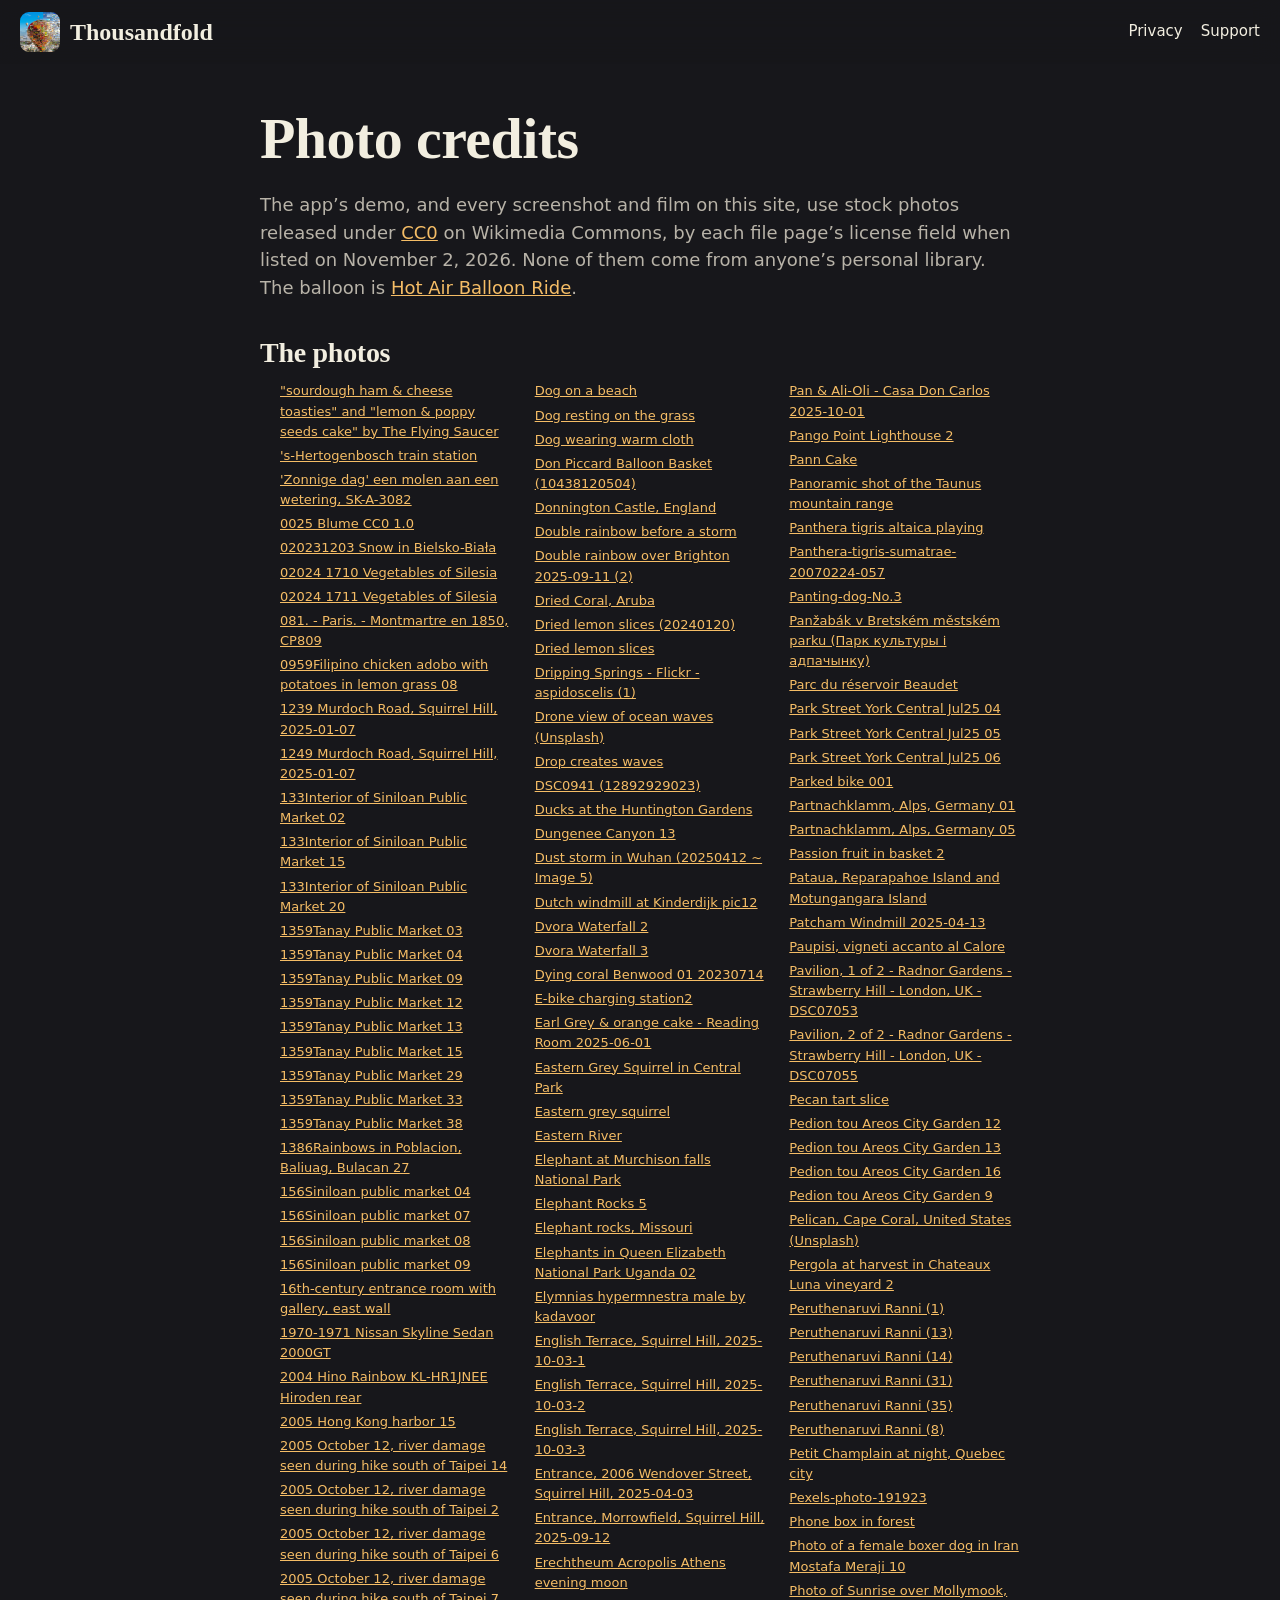
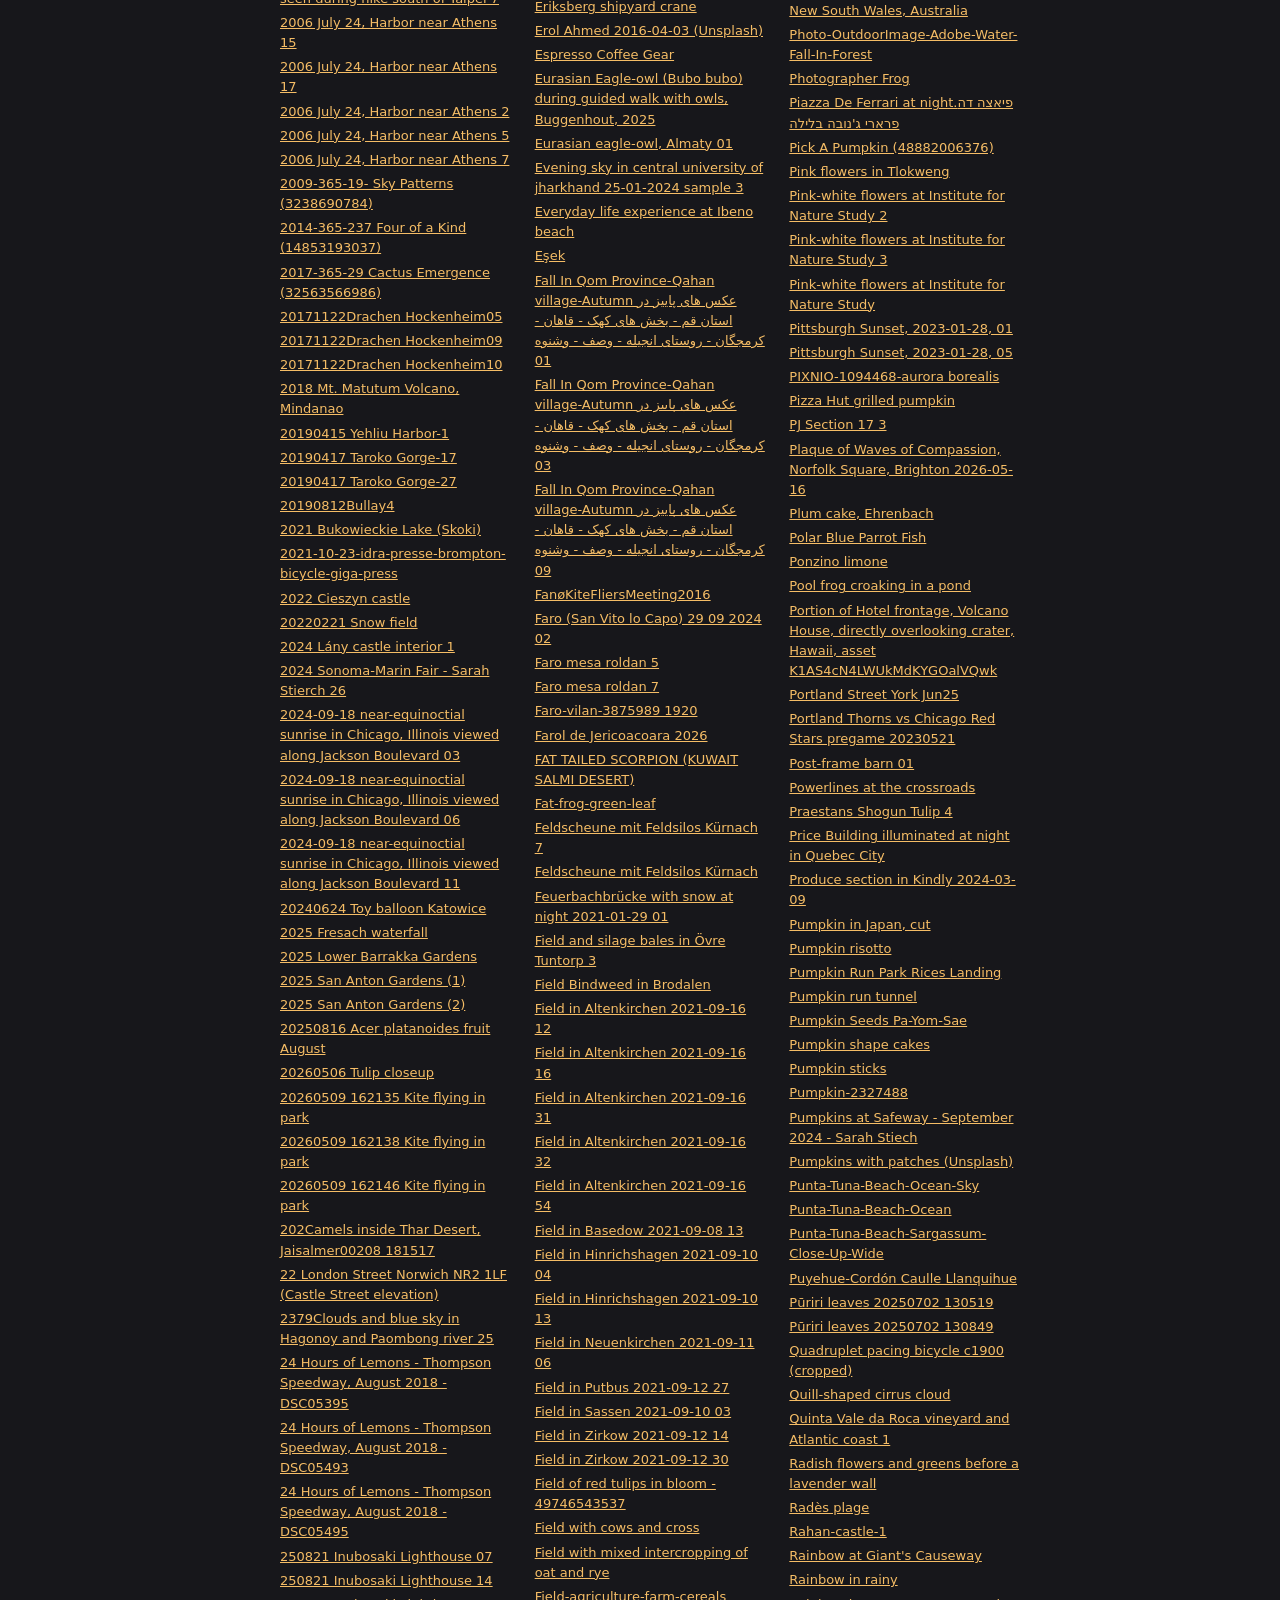
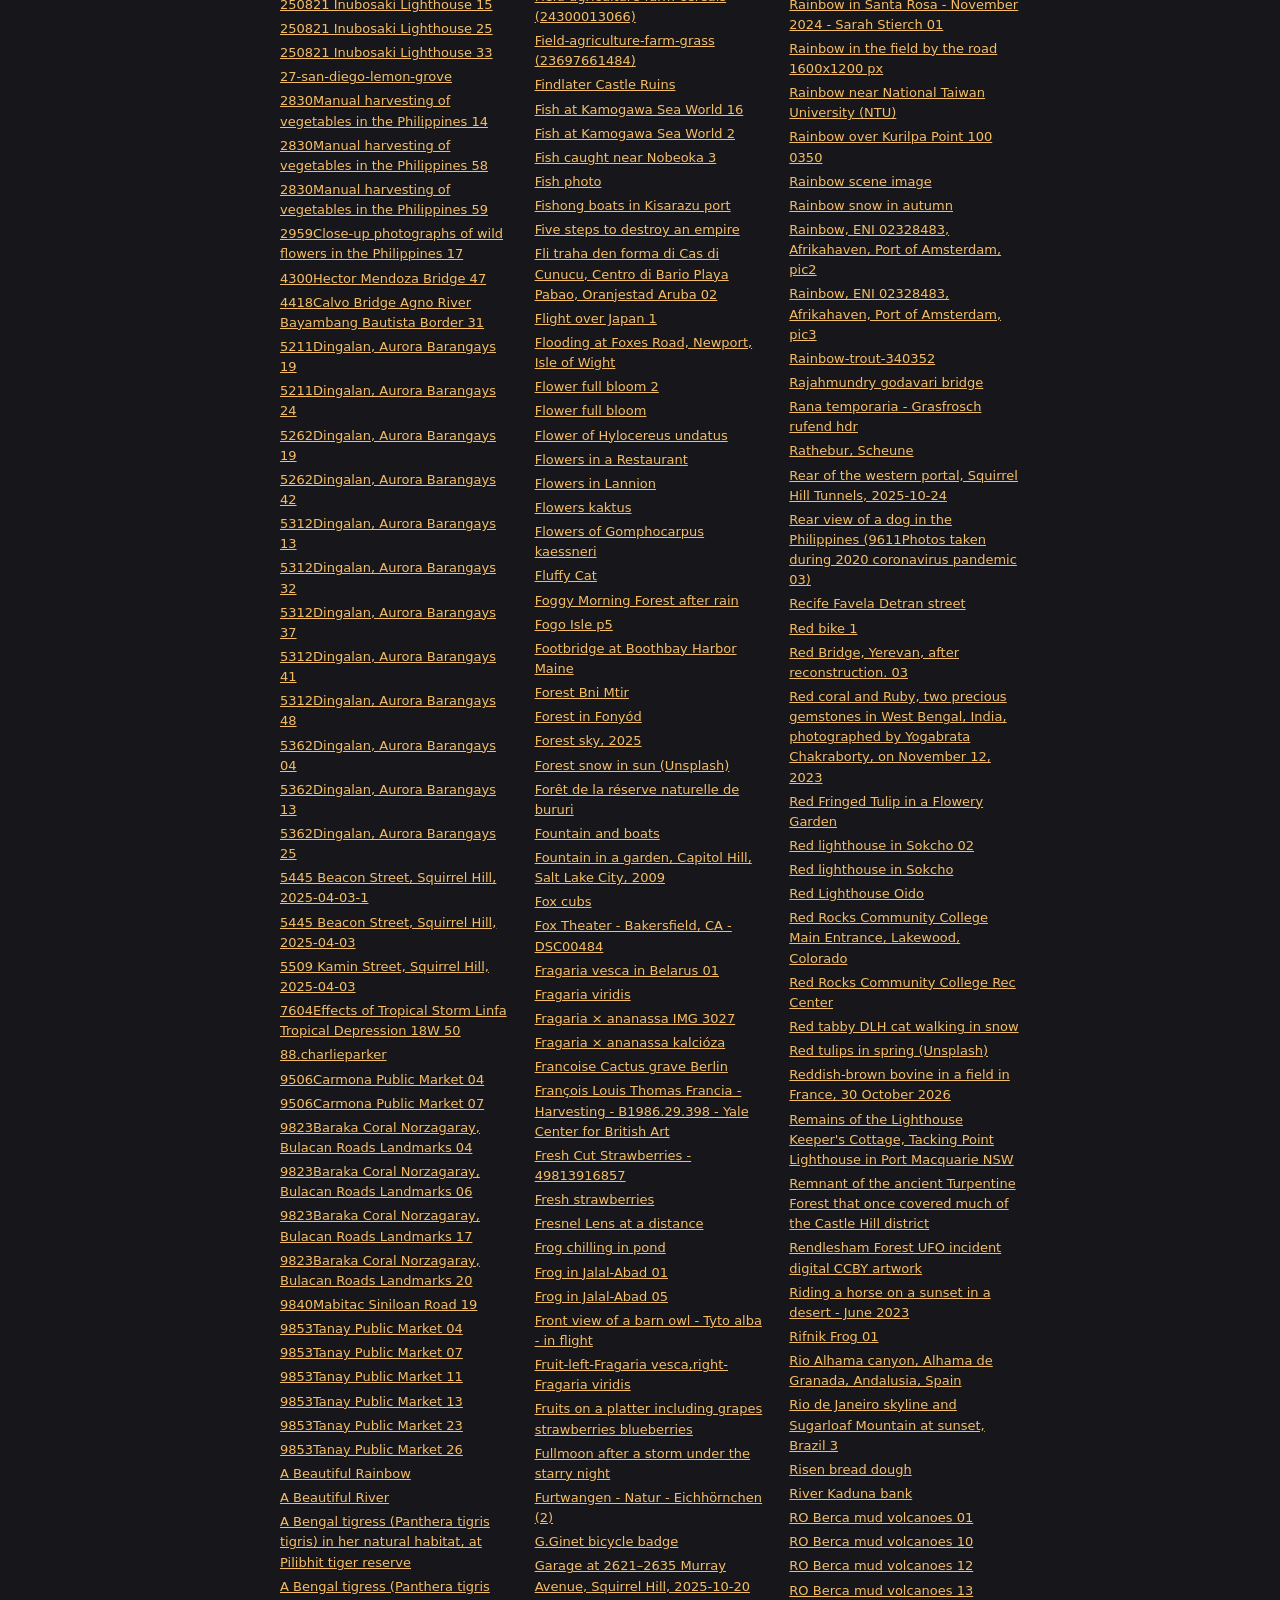
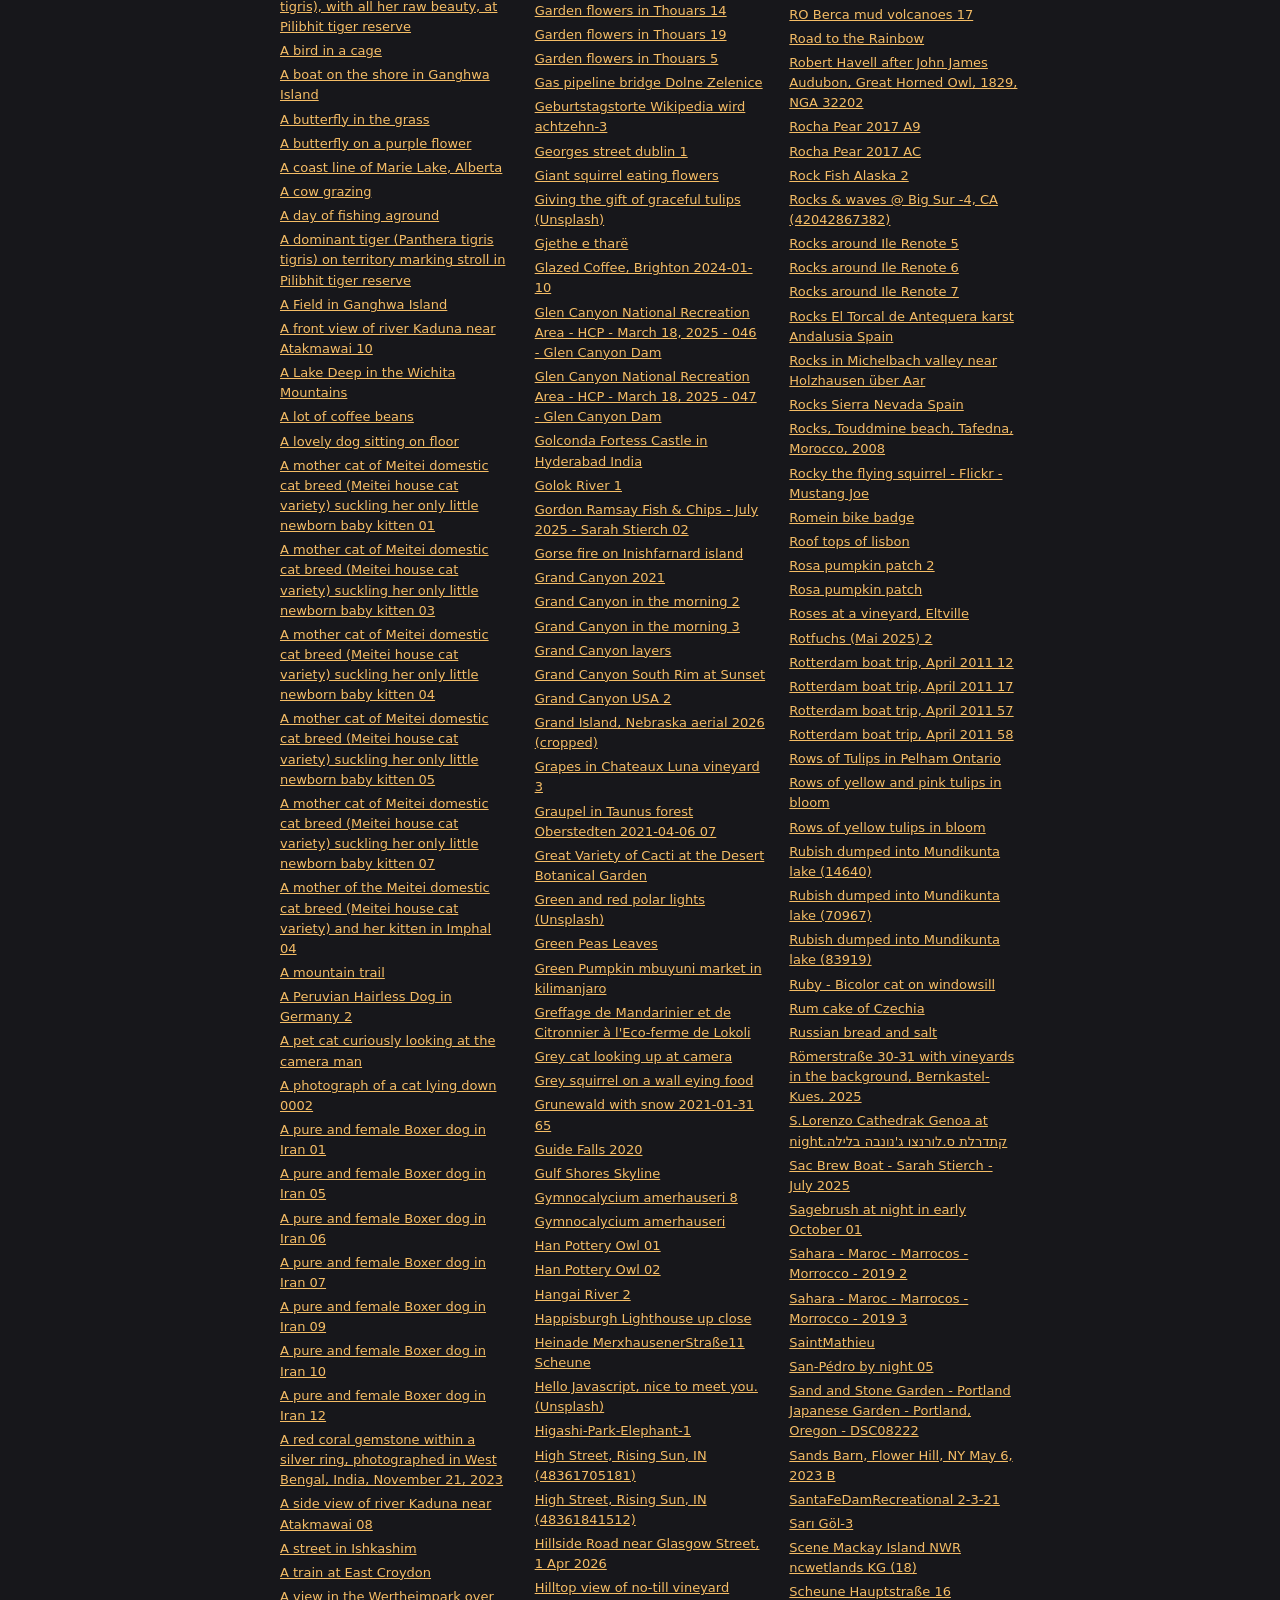
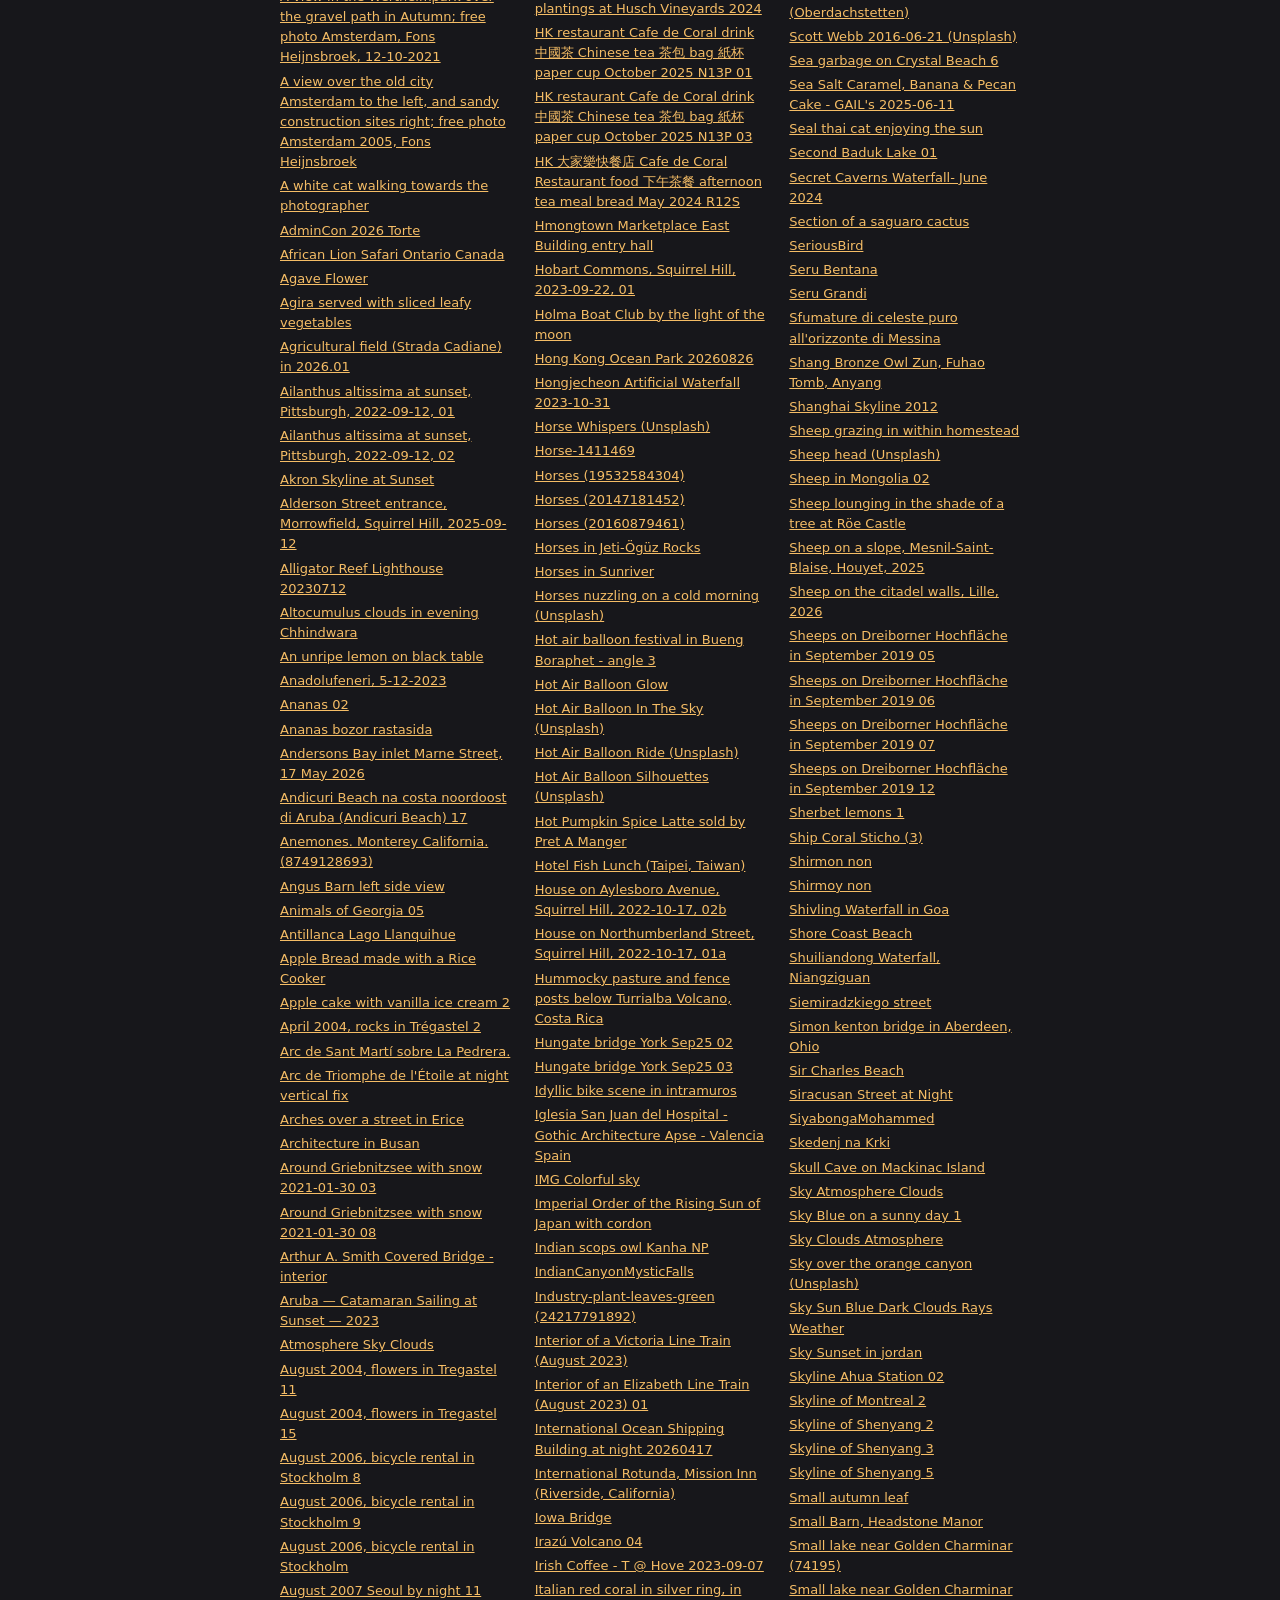
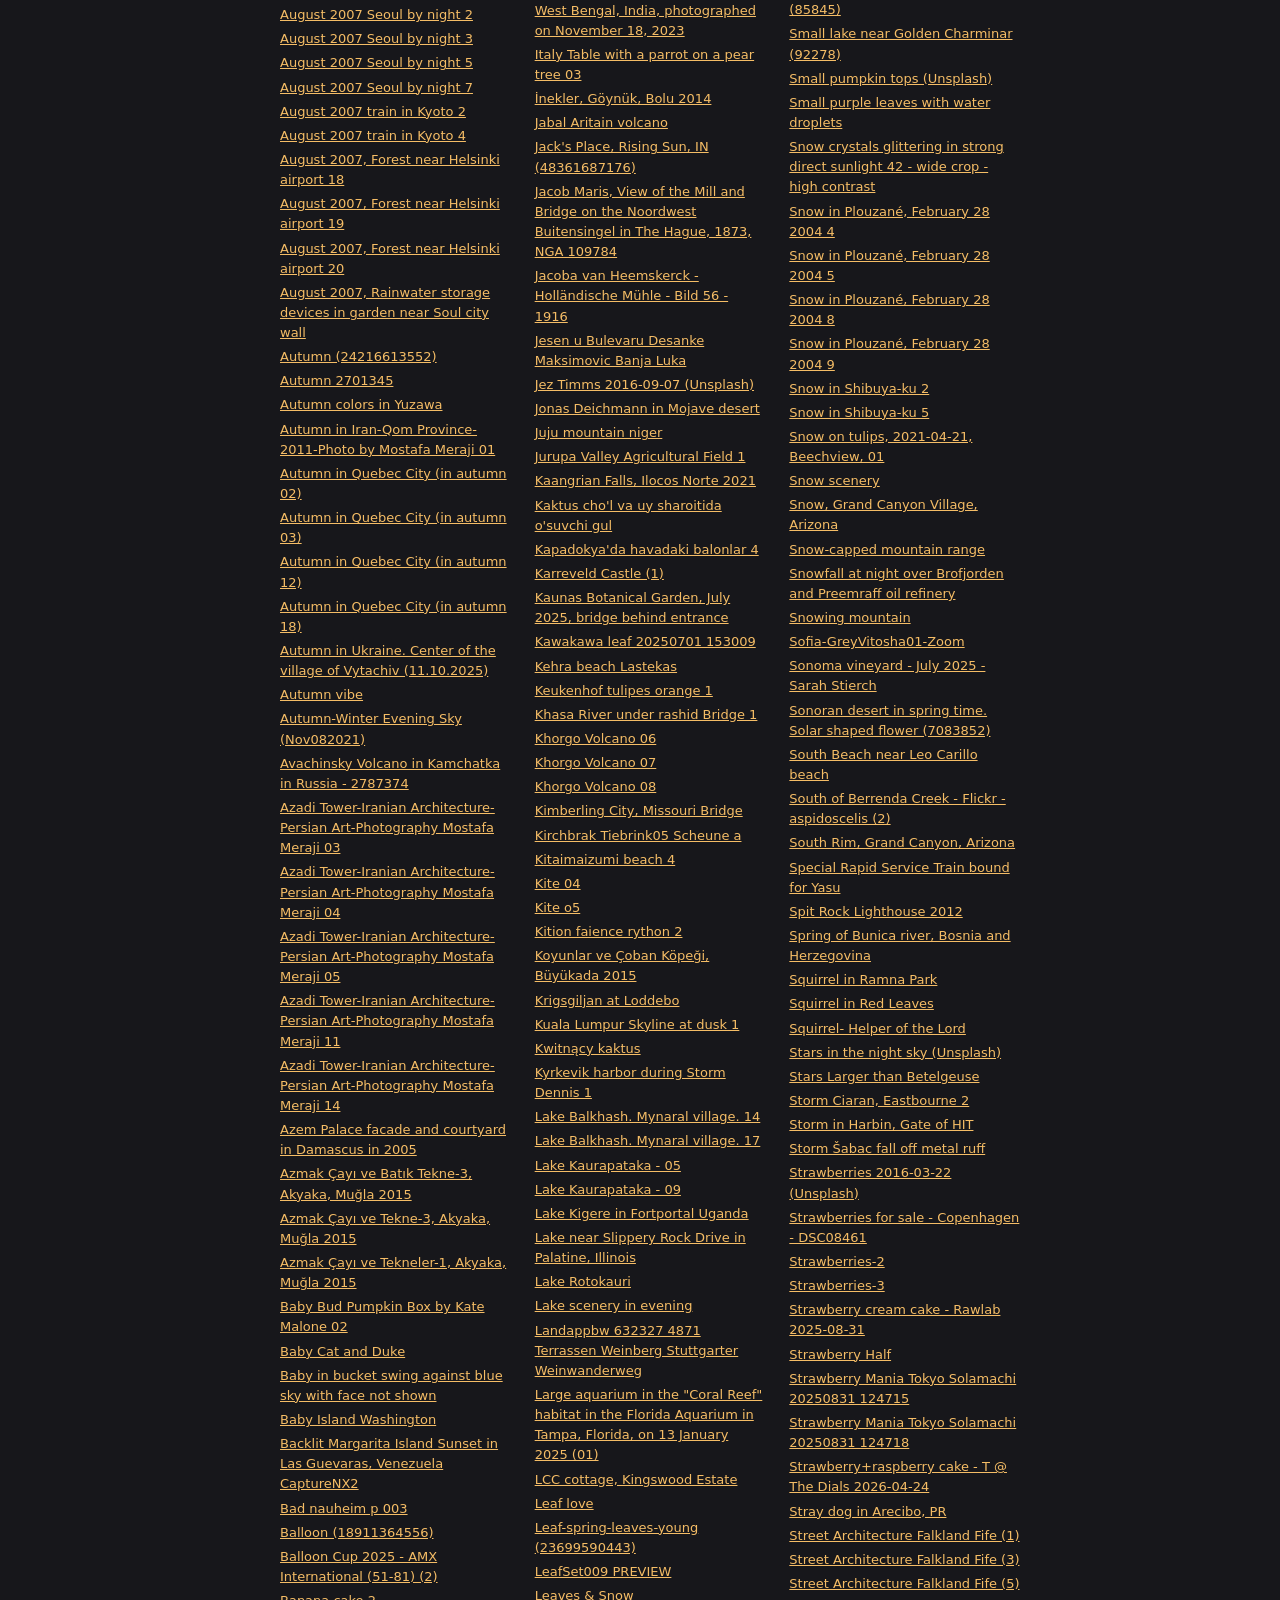
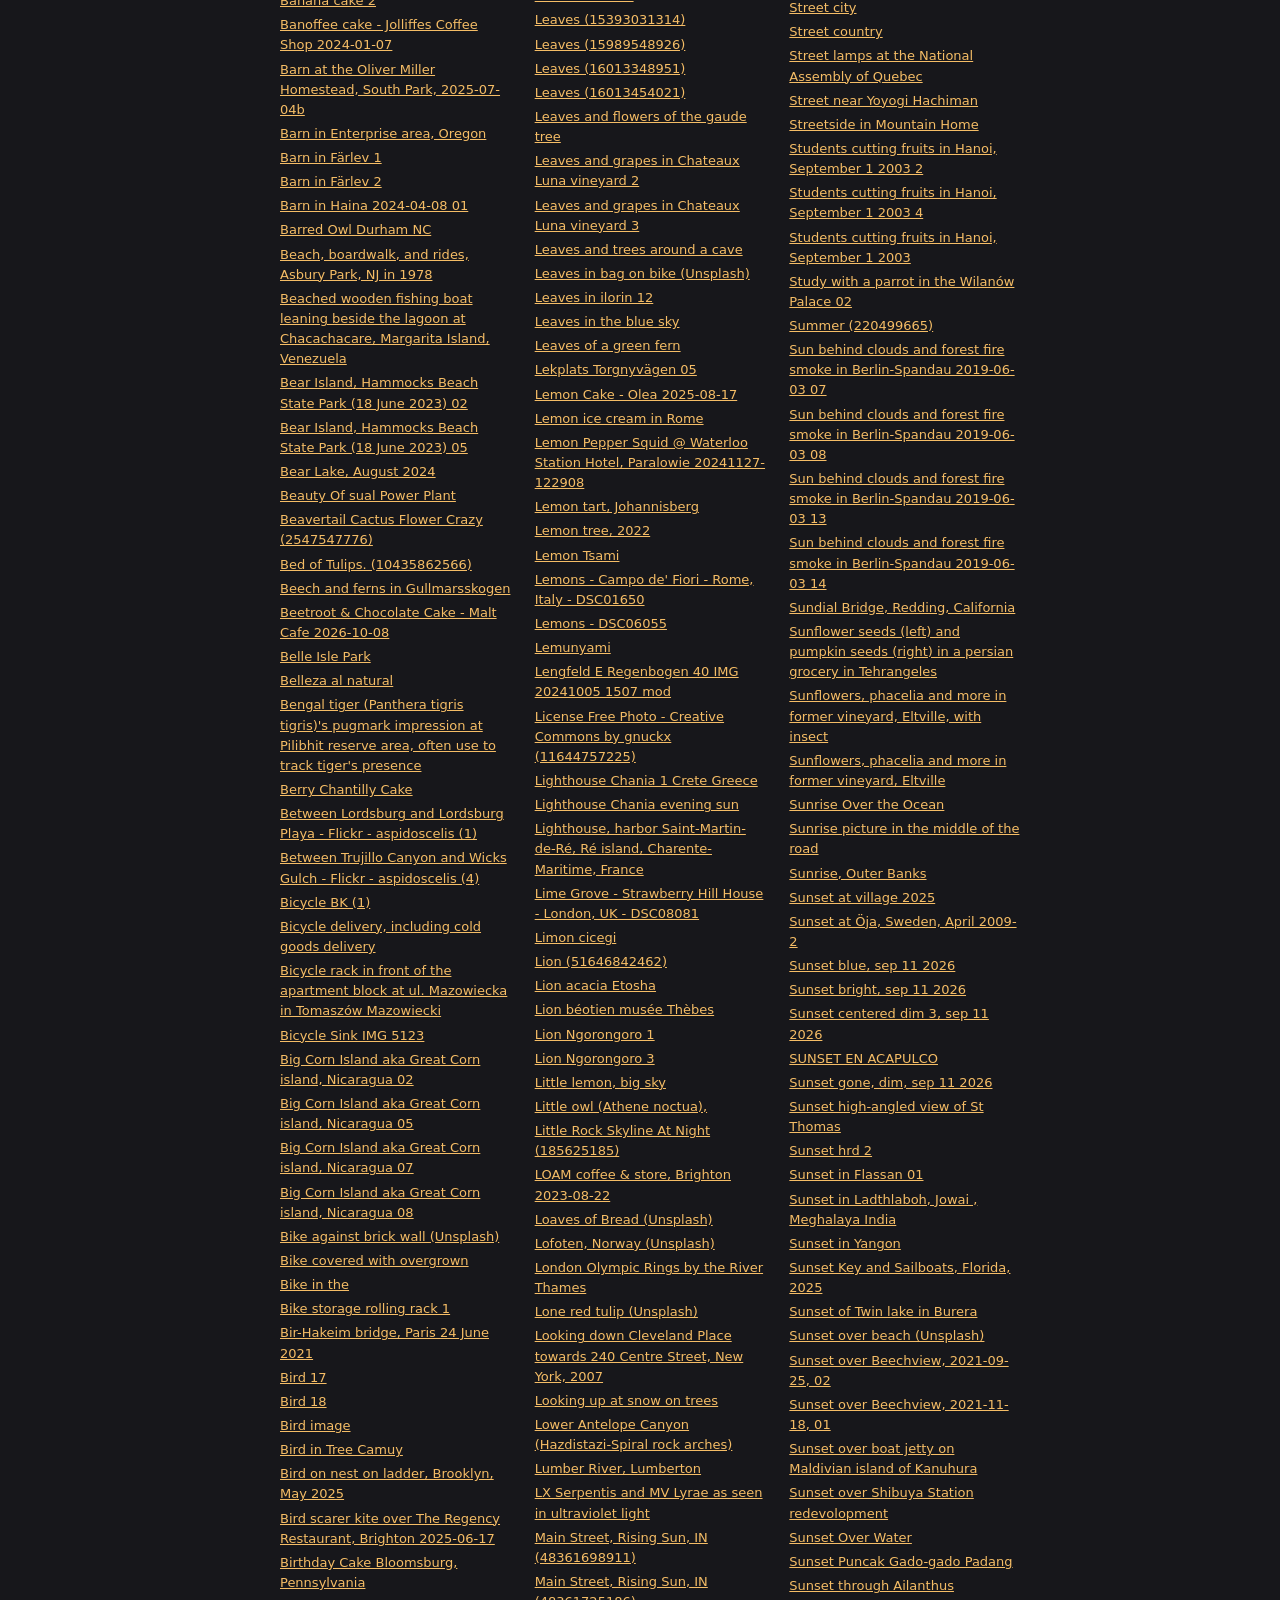
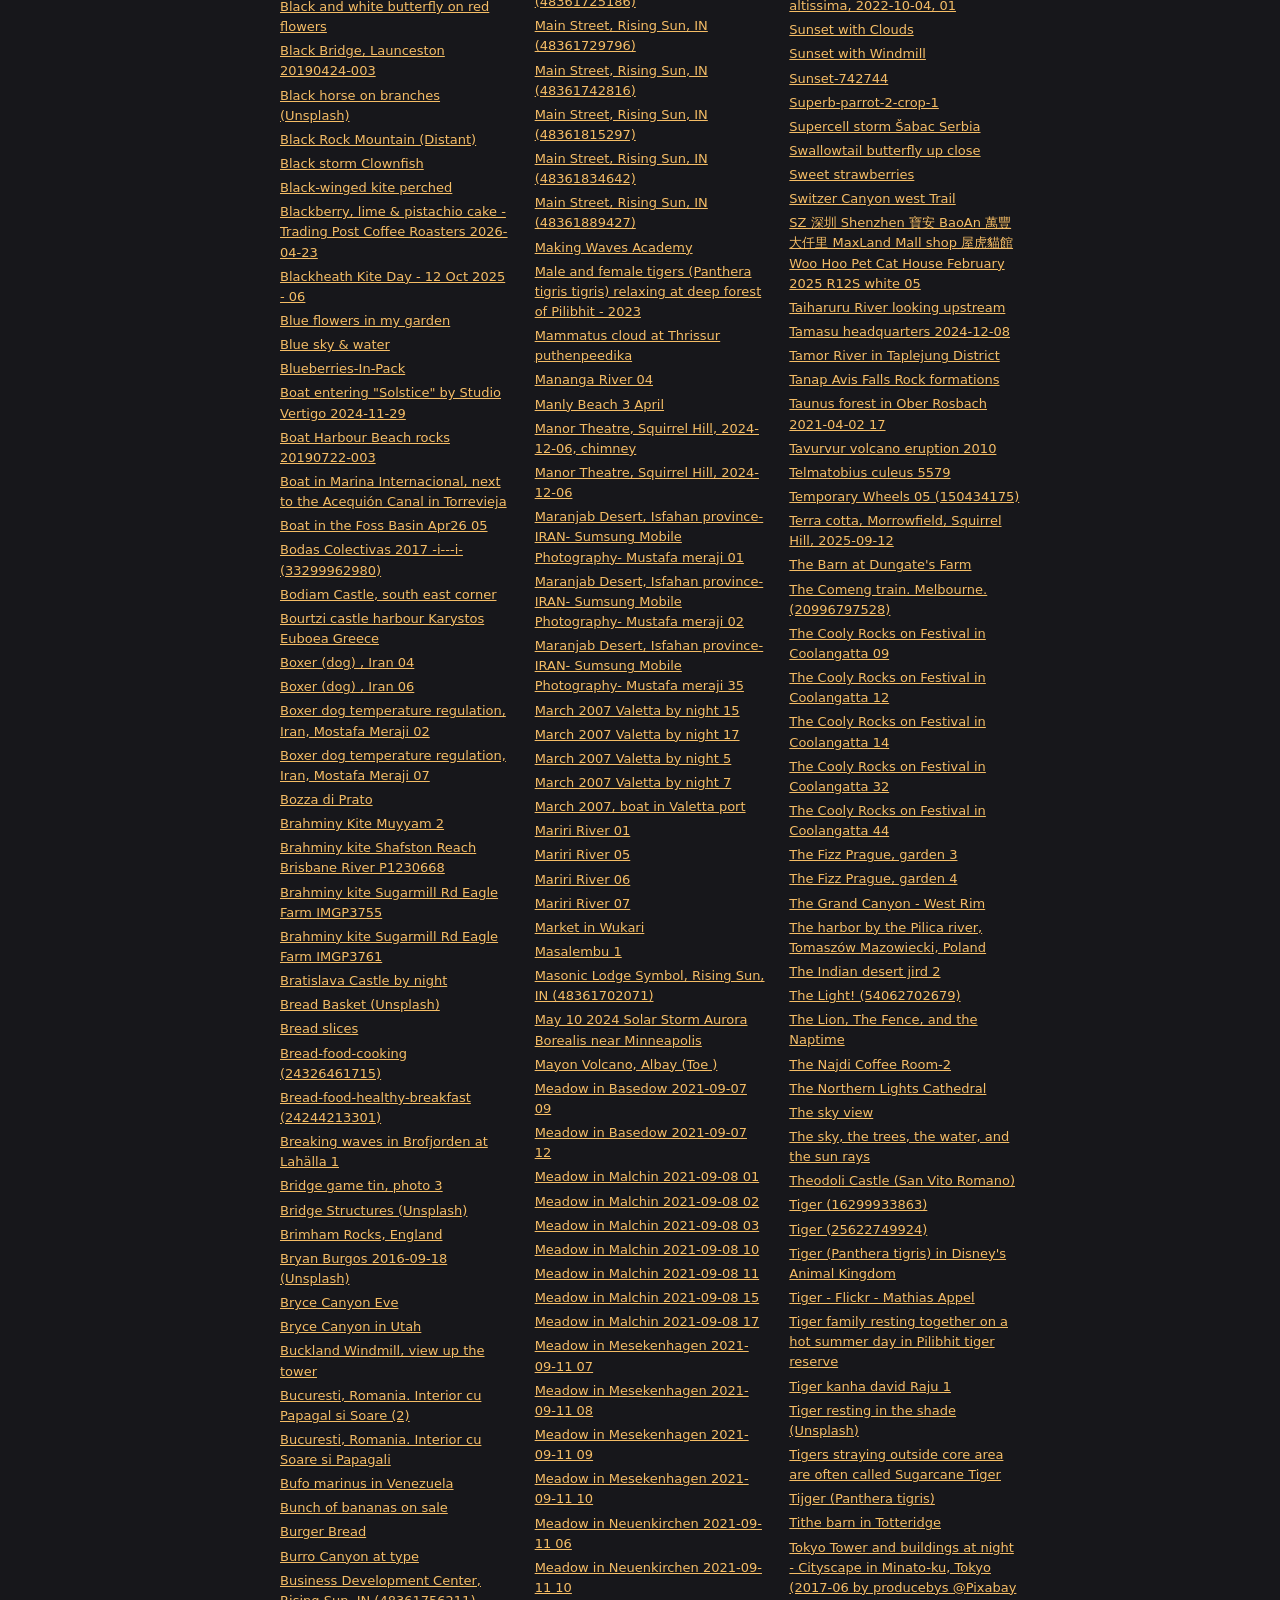
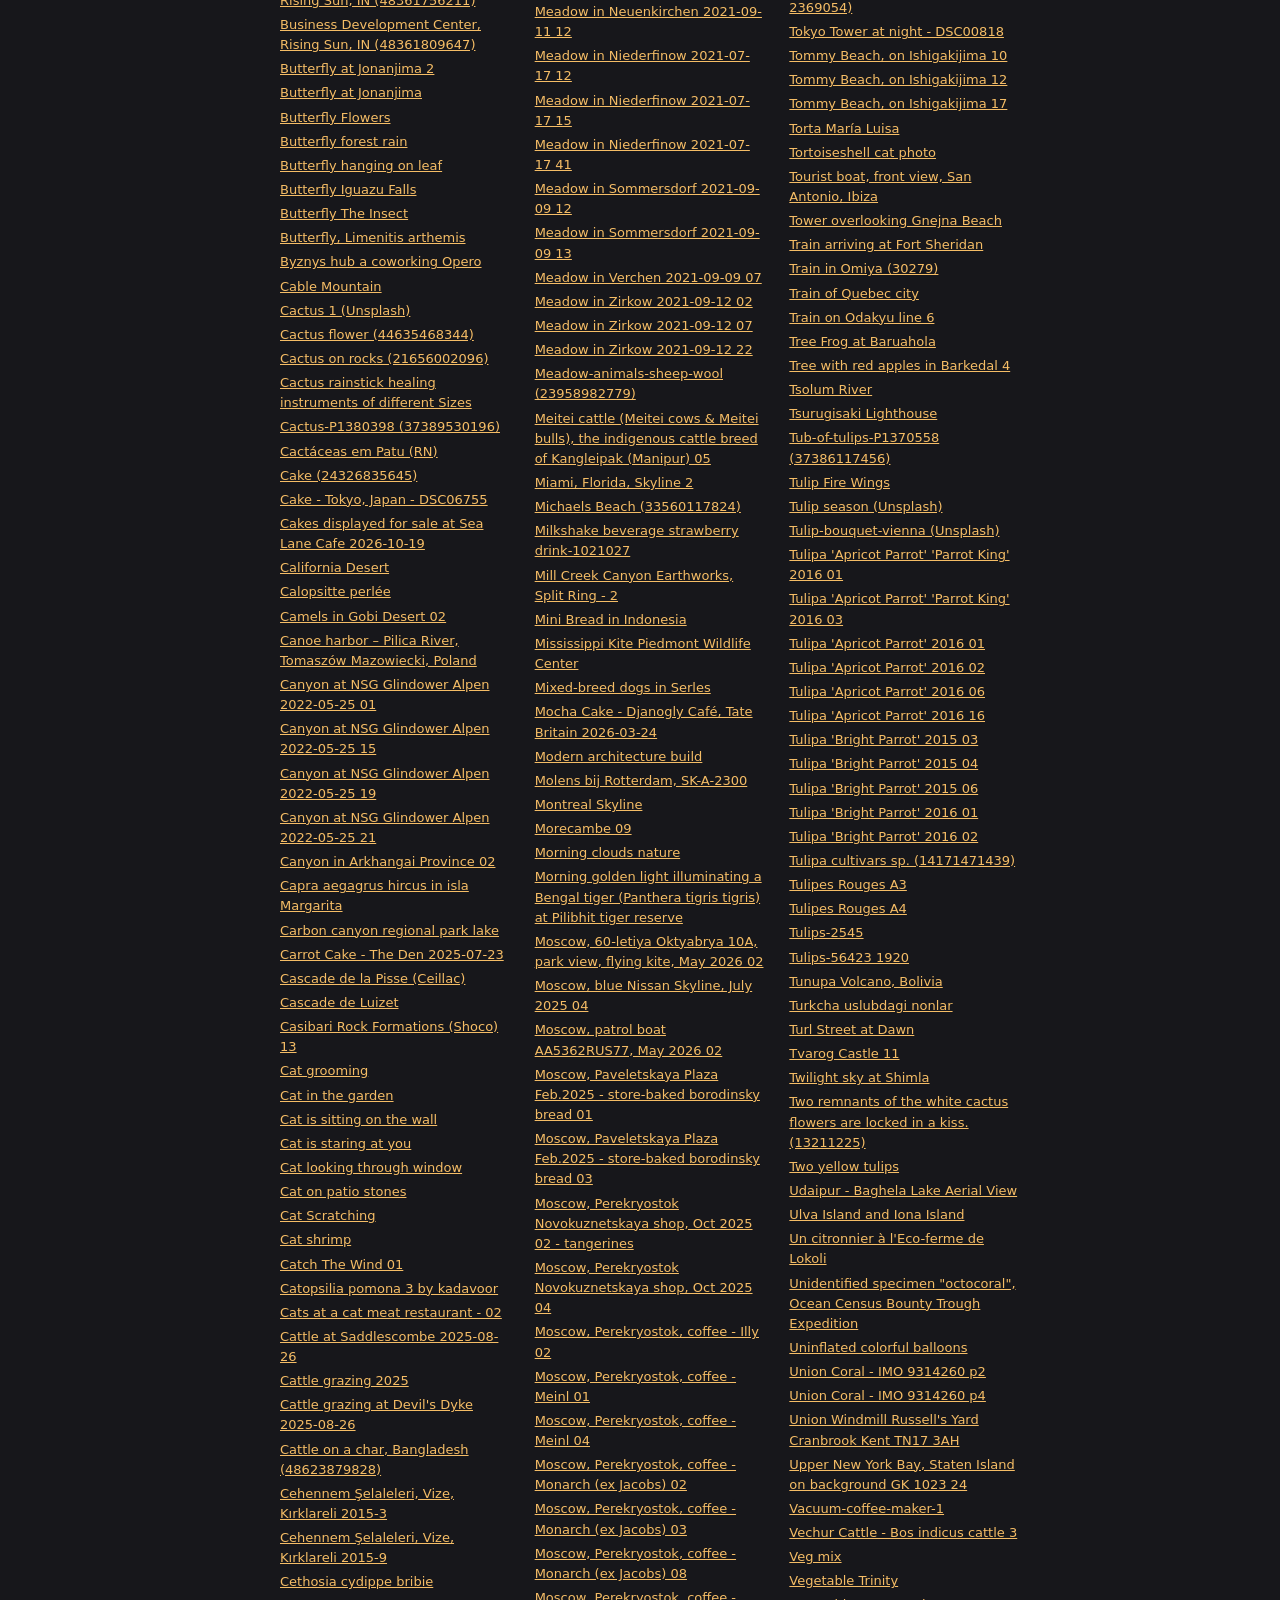
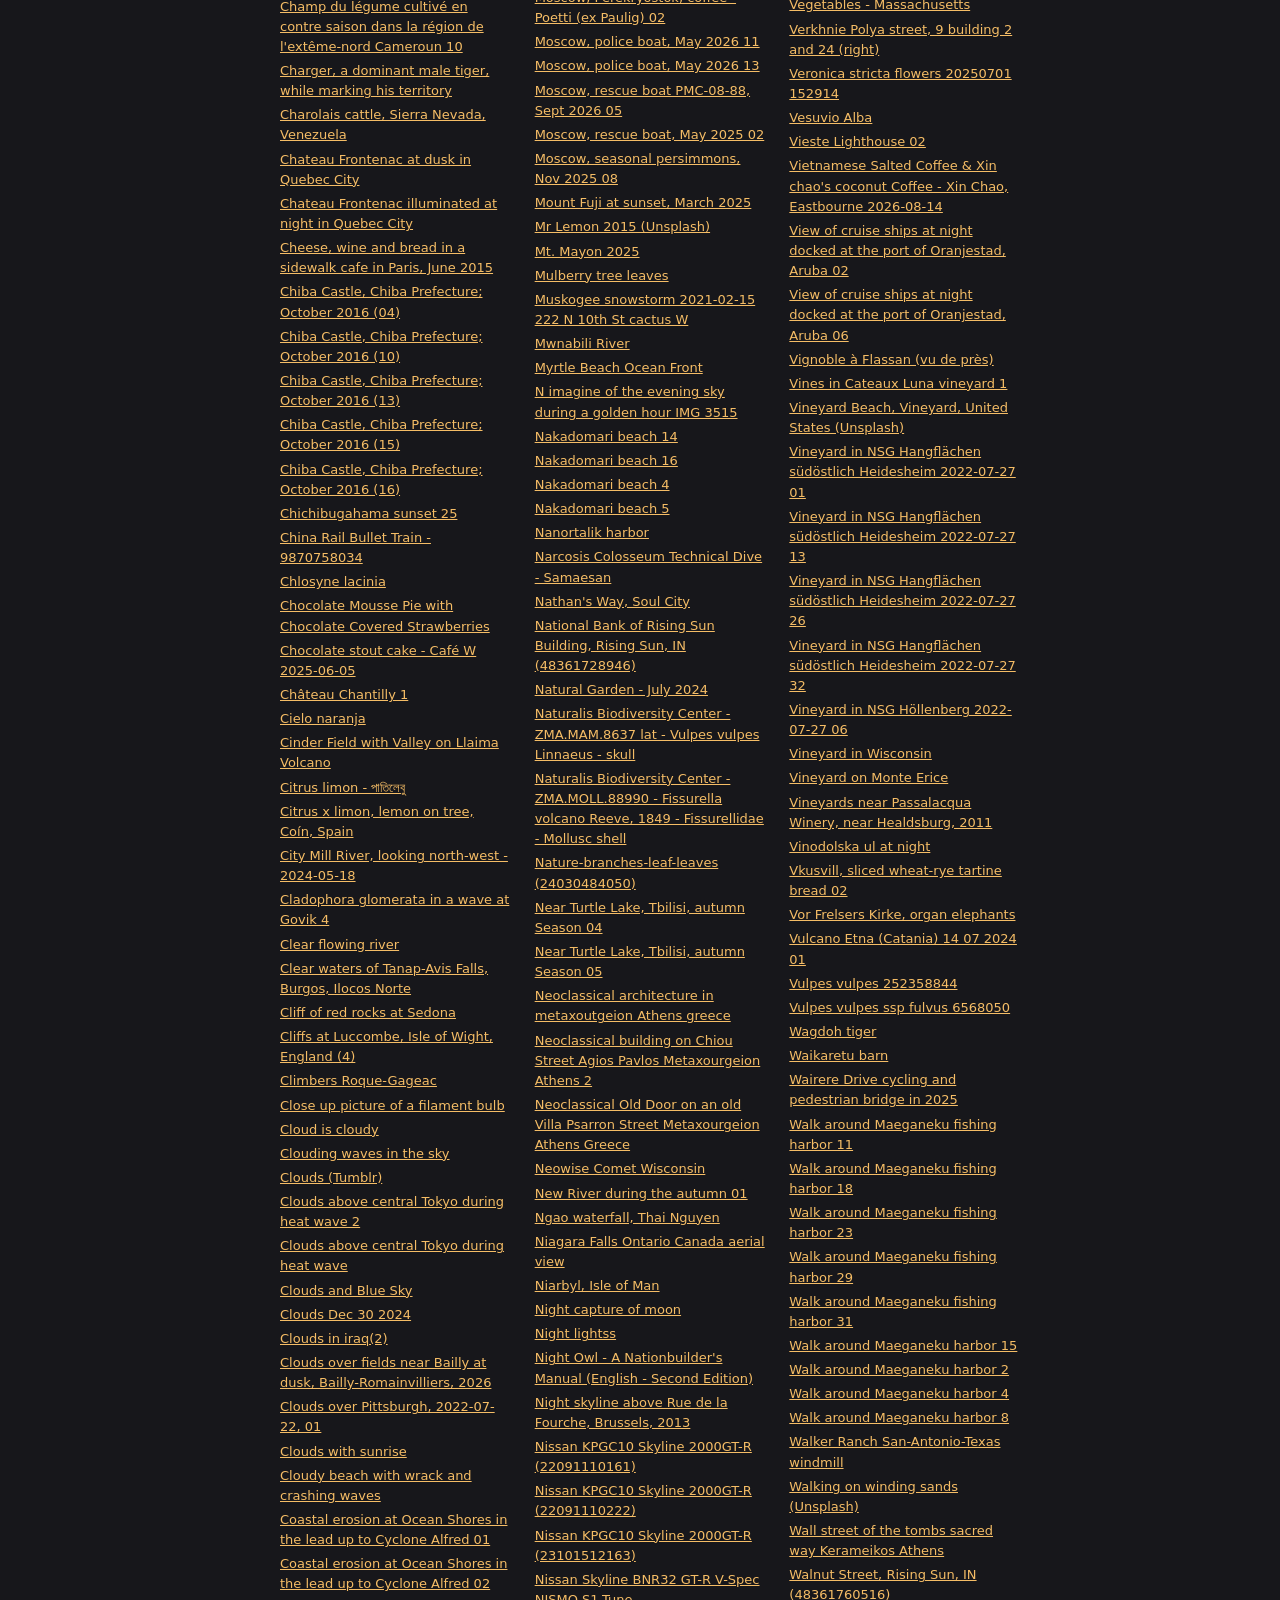
==== commit c9415041: "Solid charcoal background" ====
--- a/credits.html
+++ b/credits.html
@@ -1 +1 @@
-<!doctype html><html lang="en"><head><meta charset="utf-8"><meta name="viewport" content="width=device-width, initial-scale=1"><meta name="theme-color" content="#0d0d0f"><title>Photo credits · Thousandfold</title><meta name="description" content="The stock photos in these pictures, all CC0 on Wikimedia Commons."><link rel="icon" href="img/icon-64.png"><link rel="apple-touch-icon" href="apple-touch-icon.png"><link rel="stylesheet" href="style.css?v=4"></head><body><header class="nav"><a class="brand" href="index.html"><img src="img/icon-128.png" alt="" width="40" height="40">Thousandfold</a><nav><a href="privacy.html">Privacy</a><a href="support.html">Support</a></nav></header><main class="wrap page"><h1>Photo credits</h1><p>The app&rsquo;s demo, and every screenshot and film on this site, use stock photos released under <a href="https://creativecommons.org/publicdomain/zero/1.0/">CC0</a> on Wikimedia Commons, by each file page&rsquo;s license field when listed on November 2, 2026. None of them come from anyone&rsquo;s personal library. The balloon is <a href="https://commons.wikimedia.org/wiki/File:Hot_Air_Balloon_Ride_(Unsplash).jpg">Hot Air Balloon Ride</a>.</p><h2>The photos</h2><ul class="credits"><li><a href="https://commons.wikimedia.org/wiki/File:%22sourdough_ham_%26_cheese_toasties%22_and_%22lemon_%26_poppy_seeds_cake%22_by_The_Flying_Saucer.jpg">&quot;sourdough ham &amp; cheese toasties&quot; and &quot;lemon &amp; poppy seeds cake&quot; by The Flying Saucer</a></li><li><a href="https://commons.wikimedia.org/wiki/File:%27s-Hertogenbosch_train_station.jpg">&#x27;s-Hertogenbosch train station</a></li><li><a href="https://commons.wikimedia.org/wiki/File:%27Zonnige_dag%27_een_molen_aan_een_wetering,_SK-A-3082.jpg">&#x27;Zonnige dag&#x27; een molen aan een wetering, SK-A-3082</a></li><li><a href="https://commons.wikimedia.org/wiki/File:0025_Blume_CC0_1.0.jpg">0025 Blume CC0 1.0</a></li><li><a href="https://commons.wikimedia.org/wiki/File:020231203_Snow_in_Bielsko-Bia%C5%82a.jpg">020231203 Snow in Bielsko-Biała</a></li><li><a href="https://commons.wikimedia.org/wiki/File:02024_1710_Vegetables_of_Silesia.jpg">02024 1710 Vegetables of Silesia</a></li><li><a href="https://commons.wikimedia.org/wiki/File:02024_1711_Vegetables_of_Silesia.jpg">02024 1711 Vegetables of Silesia</a></li><li><a href="https://commons.wikimedia.org/wiki/File:081._-_Paris._-_Montmartre_en_1850,_CP809.jpg">081. - Paris. - Montmartre en 1850, CP809</a></li><li><a href="https://commons.wikimedia.org/wiki/File:0959Filipino_chicken_adobo_with_potatoes_in_lemon_grass_08.jpg">0959Filipino chicken adobo with potatoes in lemon grass 08</a></li><li><a href="https://commons.wikimedia.org/wiki/File:1239_Murdoch_Road,_Squirrel_Hill,_2025-01-07.jpg">1239 Murdoch Road, Squirrel Hill, 2025-01-07</a></li><li><a href="https://commons.wikimedia.org/wiki/File:1249_Murdoch_Road,_Squirrel_Hill,_2025-01-07.jpg">1249 Murdoch Road, Squirrel Hill, 2025-01-07</a></li><li><a href="https://commons.wikimedia.org/wiki/File:133Interior_of_Siniloan_Public_Market_02.jpg">133Interior of Siniloan Public Market 02</a></li><li><a href="https://commons.wikimedia.org/wiki/File:133Interior_of_Siniloan_Public_Market_15.jpg">133Interior of Siniloan Public Market 15</a></li><li><a href="https://commons.wikimedia.org/wiki/File:133Interior_of_Siniloan_Public_Market_20.jpg">133Interior of Siniloan Public Market 20</a></li><li><a href="https://commons.wikimedia.org/wiki/File:1359Tanay_Public_Market_03.jpg">1359Tanay Public Market 03</a></li><li><a href="https://commons.wikimedia.org/wiki/File:1359Tanay_Public_Market_04.jpg">1359Tanay Public Market 04</a></li><li><a href="https://commons.wikimedia.org/wiki/File:1359Tanay_Public_Market_09.jpg">1359Tanay Public Market 09</a></li><li><a href="https://commons.wikimedia.org/wiki/File:1359Tanay_Public_Market_12.jpg">1359Tanay Public Market 12</a></li><li><a href="https://commons.wikimedia.org/wiki/File:1359Tanay_Public_Market_13.jpg">1359Tanay Public Market 13</a></li><li><a href="https://commons.wikimedia.org/wiki/File:1359Tanay_Public_Market_15.jpg">1359Tanay Public Market 15</a></li><li><a href="https://commons.wikimedia.org/wiki/File:1359Tanay_Public_Market_29.jpg">1359Tanay Public Market 29</a></li><li><a href="https://commons.wikimedia.org/wiki/File:1359Tanay_Public_Market_33.jpg">1359Tanay Public Market 33</a></li><li><a href="https://commons.wikimedia.org/wiki/File:1359Tanay_Public_Market_38.jpg">1359Tanay Public Market 38</a></li><li><a href="https://commons.wikimedia.org/wiki/File:1386Rainbows_in_Poblacion,_Baliuag,_Bulacan_27.jpg">1386Rainbows in Poblacion, Baliuag, Bulacan 27</a></li><li><a href="https://commons.wikimedia.org/wiki/File:156Siniloan_public_market_04.jpg">156Siniloan public market 04</a></li><li><a href="https://commons.wikimedia.org/wiki/File:156Siniloan_public_market_07.jpg">156Siniloan public market 07</a></li><li><a href="https://commons.wikimedia.org/wiki/File:156Siniloan_public_market_08.jpg">156Siniloan public market 08</a></li><li><a href="https://commons.wikimedia.org/wiki/File:156Siniloan_public_market_09.jpg">156Siniloan public market 09</a></li><li><a href="https://commons.wikimedia.org/wiki/File:16th-century_entrance_room_with_gallery,_east_wall.jpg">16th-century entrance room with gallery, east wall</a></li><li><a href="https://commons.wikimedia.org/wiki/File:1970-1971_Nissan_Skyline_Sedan_2000GT.jpg">1970-1971 Nissan Skyline Sedan 2000GT</a></li><li><a href="https://commons.wikimedia.org/wiki/File:2004_Hino_Rainbow_KL-HR1JNEE_Hiroden_rear.jpg">2004 Hino Rainbow KL-HR1JNEE Hiroden rear</a></li><li><a href="https://commons.wikimedia.org/wiki/File:2005_Hong_Kong_harbor_15.jpg">2005 Hong Kong harbor 15</a></li><li><a href="https://commons.wikimedia.org/wiki/File:2005_October_12,_river_damage_seen_during_hike_south_of_Taipei_14.jpg">2005 October 12, river damage seen during hike south of Taipei 14</a></li><li><a href="https://commons.wikimedia.org/wiki/File:2005_October_12,_river_damage_seen_during_hike_south_of_Taipei_2.jpg">2005 October 12, river damage seen during hike south of Taipei 2</a></li><li><a href="https://commons.wikimedia.org/wiki/File:2005_October_12,_river_damage_seen_during_hike_south_of_Taipei_6.jpg">2005 October 12, river damage seen during hike south of Taipei 6</a></li><li><a href="https://commons.wikimedia.org/wiki/File:2005_October_12,_river_damage_seen_during_hike_south_of_Taipei_7.jpg">2005 October 12, river damage seen during hike south of Taipei 7</a></li><li><a href="https://commons.wikimedia.org/wiki/File:2006_July_24,_Harbor_near_Athens_15.jpg">2006 July 24, Harbor near Athens 15</a></li><li><a href="https://commons.wikimedia.org/wiki/File:2006_July_24,_Harbor_near_Athens_17.jpg">2006 July 24, Harbor near Athens 17</a></li><li><a href="https://commons.wikimedia.org/wiki/File:2006_July_24,_Harbor_near_Athens_2.jpg">2006 July 24, Harbor near Athens 2</a></li><li><a href="https://commons.wikimedia.org/wiki/File:2006_July_24,_Harbor_near_Athens_5.jpg">2006 July 24, Harbor near Athens 5</a></li><li><a href="https://commons.wikimedia.org/wiki/File:2006_July_24,_Harbor_near_Athens_7.jpg">2006 July 24, Harbor near Athens 7</a></li><li><a href="https://commons.wikimedia.org/wiki/File:2009-365-19-_Sky_Patterns_(3238690784).jpg">2009-365-19- Sky Patterns (3238690784)</a></li><li><a href="https://commons.wikimedia.org/wiki/File:2014-365-237_Four_of_a_Kind_(14853193037).jpg">2014-365-237 Four of a Kind (14853193037)</a></li><li><a href="https://commons.wikimedia.org/wiki/File:2017-365-29_Cactus_Emergence_(32563566986).jpg">2017-365-29 Cactus Emergence (32563566986)</a></li><li><a href="https://commons.wikimedia.org/wiki/File:20171122Drachen_Hockenheim05.jpg">20171122Drachen Hockenheim05</a></li><li><a href="https://commons.wikimedia.org/wiki/File:20171122Drachen_Hockenheim09.jpg">20171122Drachen Hockenheim09</a></li><li><a href="https://commons.wikimedia.org/wiki/File:20171122Drachen_Hockenheim10.jpg">20171122Drachen Hockenheim10</a></li><li><a href="https://commons.wikimedia.org/wiki/File:2018_Mt._Matutum_Volcano,_Mindanao.jpg">2018 Mt. Matutum Volcano, Mindanao</a></li><li><a href="https://commons.wikimedia.org/wiki/File:20190415_Yehliu_Harbor-1.jpg">20190415 Yehliu Harbor-1</a></li><li><a href="https://commons.wikimedia.org/wiki/File:20190417_Taroko_Gorge-17.jpg">20190417 Taroko Gorge-17</a></li><li><a href="https://commons.wikimedia.org/wiki/File:20190417_Taroko_Gorge-27.jpg">20190417 Taroko Gorge-27</a></li><li><a href="https://commons.wikimedia.org/wiki/File:20190812Bullay4.jpg">20190812Bullay4</a></li><li><a href="https://commons.wikimedia.org/wiki/File:2021_Bukowieckie_Lake_(Skoki).jpg">2021 Bukowieckie Lake (Skoki)</a></li><li><a href="https://commons.wikimedia.org/wiki/File:2021-10-23-idra-presse-brompton-bicycle-giga-press.jpg">2021-10-23-idra-presse-brompton-bicycle-giga-press</a></li><li><a href="https://commons.wikimedia.org/wiki/File:2022_Cieszyn_castle.jpg">2022 Cieszyn castle</a></li><li><a href="https://commons.wikimedia.org/wiki/File:20220221_Snow_field.jpg">20220221 Snow field</a></li><li><a href="https://commons.wikimedia.org/wiki/File:2024_L%C3%A1ny_castle_interior_1.jpg">2024 Lány castle interior 1</a></li><li><a href="https://commons.wikimedia.org/wiki/File:2024_Sonoma-Marin_Fair_-_Sarah_Stierch_26.jpg">2024 Sonoma-Marin Fair - Sarah Stierch 26</a></li><li><a href="https://commons.wikimedia.org/wiki/File:2024-09-18_near-equinoctial_sunrise_in_Chicago,_Illinois_viewed_along_Jackson_Boulevard_03.jpg">2024-09-18 near-equinoctial sunrise in Chicago, Illinois viewed along Jackson Boulevard 03</a></li><li><a href="https://commons.wikimedia.org/wiki/File:2024-09-18_near-equinoctial_sunrise_in_Chicago,_Illinois_viewed_along_Jackson_Boulevard_06.jpg">2024-09-18 near-equinoctial sunrise in Chicago, Illinois viewed along Jackson Boulevard 06</a></li><li><a href="https://commons.wikimedia.org/wiki/File:2024-09-18_near-equinoctial_sunrise_in_Chicago,_Illinois_viewed_along_Jackson_Boulevard_11.jpg">2024-09-18 near-equinoctial sunrise in Chicago, Illinois viewed along Jackson Boulevard 11</a></li><li><a href="https://commons.wikimedia.org/wiki/File:20240624_Toy_balloon_Katowice.jpg">20240624 Toy balloon Katowice</a></li><li><a href="https://commons.wikimedia.org/wiki/File:2025_Fresach_waterfall.jpg">2025 Fresach waterfall</a></li><li><a href="https://commons.wikimedia.org/wiki/File:2025_Lower_Barrakka_Gardens.jpg">2025 Lower Barrakka Gardens</a></li><li><a href="https://commons.wikimedia.org/wiki/File:2025_San_Anton_Gardens_(1).jpg">2025 San Anton Gardens (1)</a></li><li><a href="https://commons.wikimedia.org/wiki/File:2025_San_Anton_Gardens_(2).jpg">2025 San Anton Gardens (2)</a></li><li><a href="https://commons.wikimedia.org/wiki/File:20250816_Acer_platanoides_fruit_August.jpg">20250816 Acer platanoides fruit August</a></li><li><a href="https://commons.wikimedia.org/wiki/File:20260506_Tulip_closeup.jpg">20260506 Tulip closeup</a></li><li><a href="https://commons.wikimedia.org/wiki/File:20260509_162135_Kite_flying_in_park.jpg">20260509 162135 Kite flying in park</a></li><li><a href="https://commons.wikimedia.org/wiki/File:20260509_162138_Kite_flying_in_park.jpg">20260509 162138 Kite flying in park</a></li><li><a href="https://commons.wikimedia.org/wiki/File:20260509_162146_Kite_flying_in_park.jpg">20260509 162146 Kite flying in park</a></li><li><a href="https://commons.wikimedia.org/wiki/File:202Camels_inside_Thar_Desert,_Jaisalmer00208_181517.jpg">202Camels inside Thar Desert, Jaisalmer00208 181517</a></li><li><a href="https://commons.wikimedia.org/wiki/File:22_London_Street_Norwich_NR2_1LF_(Castle_Street_elevation).jpg">22 London Street Norwich NR2 1LF (Castle Street elevation)</a></li><li><a href="https://commons.wikimedia.org/wiki/File:2379Clouds_and_blue_sky_in_Hagonoy_and_Paombong_river_25.jpg">2379Clouds and blue sky in Hagonoy and Paombong river 25</a></li><li><a href="https://commons.wikimedia.org/wiki/File:24_Hours_of_Lemons_-_Thompson_Speedway,_August_2018_-_DSC05395.jpg">24 Hours of Lemons - Thompson Speedway, August 2018 - DSC05395</a></li><li><a href="https://commons.wikimedia.org/wiki/File:24_Hours_of_Lemons_-_Thompson_Speedway,_August_2018_-_DSC05493.jpg">24 Hours of Lemons - Thompson Speedway, August 2018 - DSC05493</a></li><li><a href="https://commons.wikimedia.org/wiki/File:24_Hours_of_Lemons_-_Thompson_Speedway,_August_2018_-_DSC05495.jpg">24 Hours of Lemons - Thompson Speedway, August 2018 - DSC05495</a></li><li><a href="https://commons.wikimedia.org/wiki/File:250821_Inubosaki_Lighthouse_07.jpg">250821 Inubosaki Lighthouse 07</a></li><li><a href="https://commons.wikimedia.org/wiki/File:250821_Inubosaki_Lighthouse_14.jpg">250821 Inubosaki Lighthouse 14</a></li><li><a href="https://commons.wikimedia.org/wiki/File:250821_Inubosaki_Lighthouse_15.jpg">250821 Inubosaki Lighthouse 15</a></li><li><a href="https://commons.wikimedia.org/wiki/File:250821_Inubosaki_Lighthouse_25.jpg">250821 Inubosaki Lighthouse 25</a></li><li><a href="https://commons.wikimedia.org/wiki/File:250821_Inubosaki_Lighthouse_33.jpg">250821 Inubosaki Lighthouse 33</a></li><li><a href="https://commons.wikimedia.org/wiki/File:27-san-diego-lemon-grove.jpg">27-san-diego-lemon-grove</a></li><li><a href="https://commons.wikimedia.org/wiki/File:2830Manual_harvesting_of_vegetables_in_the_Philippines_14.jpg">2830Manual harvesting of vegetables in the Philippines 14</a></li><li><a href="https://commons.wikimedia.org/wiki/File:2830Manual_harvesting_of_vegetables_in_the_Philippines_58.jpg">2830Manual harvesting of vegetables in the Philippines 58</a></li><li><a href="https://commons.wikimedia.org/wiki/File:2830Manual_harvesting_of_vegetables_in_the_Philippines_59.jpg">2830Manual harvesting of vegetables in the Philippines 59</a></li><li><a href="https://commons.wikimedia.org/wiki/File:2959Close-up_photographs_of_wild_flowers_in_the_Philippines_17.jpg">2959Close-up photographs of wild flowers in the Philippines 17</a></li><li><a href="https://commons.wikimedia.org/wiki/File:4300Hector_Mendoza_Bridge_47.jpg">4300Hector Mendoza Bridge 47</a></li><li><a href="https://commons.wikimedia.org/wiki/File:4418Calvo_Bridge_Agno_River_Bayambang_Bautista_Border_31.jpg">4418Calvo Bridge Agno River Bayambang Bautista Border 31</a></li><li><a href="https://commons.wikimedia.org/wiki/File:5211Dingalan,_Aurora_Barangays_19.jpg">5211Dingalan, Aurora Barangays 19</a></li><li><a href="https://commons.wikimedia.org/wiki/File:5211Dingalan,_Aurora_Barangays_24.jpg">5211Dingalan, Aurora Barangays 24</a></li><li><a href="https://commons.wikimedia.org/wiki/File:5262Dingalan,_Aurora_Barangays_19.jpg">5262Dingalan, Aurora Barangays 19</a></li><li><a href="https://commons.wikimedia.org/wiki/File:5262Dingalan,_Aurora_Barangays_42.jpg">5262Dingalan, Aurora Barangays 42</a></li><li><a href="https://commons.wikimedia.org/wiki/File:5312Dingalan,_Aurora_Barangays_13.jpg">5312Dingalan, Aurora Barangays 13</a></li><li><a href="https://commons.wikimedia.org/wiki/File:5312Dingalan,_Aurora_Barangays_32.jpg">5312Dingalan, Aurora Barangays 32</a></li><li><a href="https://commons.wikimedia.org/wiki/File:5312Dingalan,_Aurora_Barangays_37.jpg">5312Dingalan, Aurora Barangays 37</a></li><li><a href="https://commons.wikimedia.org/wiki/File:5312Dingalan,_Aurora_Barangays_41.jpg">5312Dingalan, Aurora Barangays 41</a></li><li><a href="https://commons.wikimedia.org/wiki/File:5312Dingalan,_Aurora_Barangays_48.jpg">5312Dingalan, Aurora Barangays 48</a></li><li><a href="https://commons.wikimedia.org/wiki/File:5362Dingalan,_Aurora_Barangays_04.jpg">5362Dingalan, Aurora Barangays 04</a></li><li><a href="https://commons.wikimedia.org/wiki/File:5362Dingalan,_Aurora_Barangays_13.jpg">5362Dingalan, Aurora Barangays 13</a></li><li><a href="https://commons.wikimedia.org/wiki/File:5362Dingalan,_Aurora_Barangays_25.jpg">5362Dingalan, Aurora Barangays 25</a></li><li><a href="https://commons.wikimedia.org/wiki/File:5445_Beacon_Street,_Squirrel_Hill,_2025-04-03-1.jpg">5445 Beacon Street, Squirrel Hill, 2025-04-03-1</a></li><li><a href="https://commons.wikimedia.org/wiki/File:5445_Beacon_Street,_Squirrel_Hill,_2025-04-03.jpg">5445 Beacon Street, Squirrel Hill, 2025-04-03</a></li><li><a href="https://commons.wikimedia.org/wiki/File:5509_Kamin_Street,_Squirrel_Hill,_2025-04-03.jpg">5509 Kamin Street, Squirrel Hill, 2025-04-03</a></li><li><a href="https://commons.wikimedia.org/wiki/File:7604Effects_of_Tropical_Storm_Linfa_Tropical_Depression_18W_50.jpg">7604Effects of Tropical Storm Linfa Tropical Depression 18W 50</a></li><li><a href="https://commons.wikimedia.org/wiki/File:88.charlieparker.jpg">88.charlieparker</a></li><li><a href="https://commons.wikimedia.org/wiki/File:9506Carmona_Public_Market_04.jpg">9506Carmona Public Market 04</a></li><li><a href="https://commons.wikimedia.org/wiki/File:9506Carmona_Public_Market_07.jpg">9506Carmona Public Market 07</a></li><li><a href="https://commons.wikimedia.org/wiki/File:9823Baraka_Coral_Norzagaray,_Bulacan_Roads_Landmarks_04.jpg">9823Baraka Coral Norzagaray, Bulacan Roads Landmarks 04</a></li><li><a href="https://commons.wikimedia.org/wiki/File:9823Baraka_Coral_Norzagaray,_Bulacan_Roads_Landmarks_06.jpg">9823Baraka Coral Norzagaray, Bulacan Roads Landmarks 06</a></li><li><a href="https://commons.wikimedia.org/wiki/File:9823Baraka_Coral_Norzagaray,_Bulacan_Roads_Landmarks_17.jpg">9823Baraka Coral Norzagaray, Bulacan Roads Landmarks 17</a></li><li><a href="https://commons.wikimedia.org/wiki/File:9823Baraka_Coral_Norzagaray,_Bulacan_Roads_Landmarks_20.jpg">9823Baraka Coral Norzagaray, Bulacan Roads Landmarks 20</a></li><li><a href="https://commons.wikimedia.org/wiki/File:9840Mabitac_Siniloan_Road_19.jpg">9840Mabitac Siniloan Road 19</a></li><li><a href="https://commons.wikimedia.org/wiki/File:9853Tanay_Public_Market_04.jpg">9853Tanay Public Market 04</a></li><li><a href="https://commons.wikimedia.org/wiki/File:9853Tanay_Public_Market_07.jpg">9853Tanay Public Market 07</a></li><li><a href="https://commons.wikimedia.org/wiki/File:9853Tanay_Public_Market_11.jpg">9853Tanay Public Market 11</a></li><li><a href="https://commons.wikimedia.org/wiki/File:9853Tanay_Public_Market_13.jpg">9853Tanay Public Market 13</a></li><li><a href="https://commons.wikimedia.org/wiki/File:9853Tanay_Public_Market_23.jpg">9853Tanay Public Market 23</a></li><li><a href="https://commons.wikimedia.org/wiki/File:9853Tanay_Public_Market_26.jpg">9853Tanay Public Market 26</a></li><li><a href="https://commons.wikimedia.org/wiki/File:A_Beautiful_Rainbow.jpg">A Beautiful Rainbow</a></li><li><a href="https://commons.wikimedia.org/wiki/File:A_Beautiful_River.jpg">A Beautiful River</a></li><li><a href="https://commons.wikimedia.org/wiki/File:A_Bengal_tigress_(Panthera_tigris_tigris)_in_her_natural_habitat,_at_Pilibhit_tiger_reserve.jpg">A Bengal tigress (Panthera tigris tigris) in her natural habitat, at Pilibhit tiger reserve</a></li><li><a href="https://commons.wikimedia.org/wiki/File:A_Bengal_tigress_(Panthera_tigris_tigris),_with_all_her_raw_beauty,_at_Pilibhit_tiger_reserve.jpg">A Bengal tigress (Panthera tigris tigris), with all her raw beauty, at Pilibhit tiger reserve</a></li><li><a href="https://commons.wikimedia.org/wiki/File:A_bird_in_a_cage.jpg">A bird in a cage</a></li><li><a href="https://commons.wikimedia.org/wiki/File:A_boat_on_the_shore_in_Ganghwa_Island.jpg">A boat on the shore in Ganghwa Island</a></li><li><a href="https://commons.wikimedia.org/wiki/File:A_butterfly_in_the_grass.jpg">A butterfly in the grass</a></li><li><a href="https://commons.wikimedia.org/wiki/File:A_butterfly_on_a_purple_flower.jpg">A butterfly on a purple flower</a></li><li><a href="https://commons.wikimedia.org/wiki/File:A_coast_line_of_Marie_Lake,_Alberta.jpg">A coast line of Marie Lake, Alberta</a></li><li><a href="https://commons.wikimedia.org/wiki/File:A_cow_grazing.jpg">A cow grazing</a></li><li><a href="https://commons.wikimedia.org/wiki/File:A_day_of_fishing_aground.jpg">A day of fishing aground</a></li><li><a href="https://commons.wikimedia.org/wiki/File:A_dominant_tiger_(Panthera_tigris_tigris)_on_territory_marking_stroll_in_Pilibhit_tiger_reserve.jpg">A dominant tiger (Panthera tigris tigris) on territory marking stroll in Pilibhit tiger reserve</a></li><li><a href="https://commons.wikimedia.org/wiki/File:A_Field_in_Ganghwa_Island.jpg">A Field in Ganghwa Island</a></li><li><a href="https://commons.wikimedia.org/wiki/File:A_front_view_of_river_Kaduna_near_Atakmawai_10.jpg">A front view of river Kaduna near Atakmawai 10</a></li><li><a href="https://commons.wikimedia.org/wiki/File:A_Lake_Deep_in_the_Wichita_Mountains.jpg">A Lake Deep in the Wichita Mountains</a></li><li><a href="https://commons.wikimedia.org/wiki/File:A_lot_of_coffee_beans.jpg">A lot of coffee beans</a></li><li><a href="https://commons.wikimedia.org/wiki/File:A_lovely_dog_sitting_on_floor.jpg">A lovely dog sitting on floor</a></li><li><a href="https://commons.wikimedia.org/wiki/File:A_mother_cat_of_Meitei_domestic_cat_breed_(Meitei_house_cat_variety)_suckling_her_only_little_newborn_baby_kitten_01.jpg">A mother cat of Meitei domestic cat breed (Meitei house cat variety) suckling her only little newborn baby kitten 01</a></li><li><a href="https://commons.wikimedia.org/wiki/File:A_mother_cat_of_Meitei_domestic_cat_breed_(Meitei_house_cat_variety)_suckling_her_only_little_newborn_baby_kitten_03.jpg">A mother cat of Meitei domestic cat breed (Meitei house cat variety) suckling her only little newborn baby kitten 03</a></li><li><a href="https://commons.wikimedia.org/wiki/File:A_mother_cat_of_Meitei_domestic_cat_breed_(Meitei_house_cat_variety)_suckling_her_only_little_newborn_baby_kitten_04.jpg">A mother cat of Meitei domestic cat breed (Meitei house cat variety) suckling her only little newborn baby kitten 04</a></li><li><a href="https://commons.wikimedia.org/wiki/File:A_mother_cat_of_Meitei_domestic_cat_breed_(Meitei_house_cat_variety)_suckling_her_only_little_newborn_baby_kitten_05.jpg">A mother cat of Meitei domestic cat breed (Meitei house cat variety) suckling her only little newborn baby kitten 05</a></li><li><a href="https://commons.wikimedia.org/wiki/File:A_mother_cat_of_Meitei_domestic_cat_breed_(Meitei_house_cat_variety)_suckling_her_only_little_newborn_baby_kitten_07.jpg">A mother cat of Meitei domestic cat breed (Meitei house cat variety) suckling her only little newborn baby kitten 07</a></li><li><a href="https://commons.wikimedia.org/wiki/File:A_mother_of_the_Meitei_domestic_cat_breed_(Meitei_house_cat_variety)_and_her_kitten_in_Imphal_04.jpg">A mother of the Meitei domestic cat breed (Meitei house cat variety) and her kitten in Imphal 04</a></li><li><a href="https://commons.wikimedia.org/wiki/File:A_mountain_trail.jpg">A mountain trail</a></li><li><a href="https://commons.wikimedia.org/wiki/File:A_Peruvian_Hairless_Dog_in_Germany_2.jpg">A Peruvian Hairless Dog in Germany 2</a></li><li><a href="https://commons.wikimedia.org/wiki/File:A_pet_cat_curiously_looking_at_the_camera_man.jpg">A pet cat curiously looking at the camera man</a></li><li><a href="https://commons.wikimedia.org/wiki/File:A_photograph_of_a_cat_lying_down_0002.jpg">A photograph of a cat lying down 0002</a></li><li><a href="https://commons.wikimedia.org/wiki/File:A_pure_and_female_Boxer_dog_in_Iran_01.jpg">A pure and female Boxer dog in Iran 01</a></li><li><a href="https://commons.wikimedia.org/wiki/File:A_pure_and_female_Boxer_dog_in_Iran_05.jpg">A pure and female Boxer dog in Iran 05</a></li><li><a href="https://commons.wikimedia.org/wiki/File:A_pure_and_female_Boxer_dog_in_Iran_06.jpg">A pure and female Boxer dog in Iran 06</a></li><li><a href="https://commons.wikimedia.org/wiki/File:A_pure_and_female_Boxer_dog_in_Iran_07.jpg">A pure and female Boxer dog in Iran 07</a></li><li><a href="https://commons.wikimedia.org/wiki/File:A_pure_and_female_Boxer_dog_in_Iran_09.jpg">A pure and female Boxer dog in Iran 09</a></li><li><a href="https://commons.wikimedia.org/wiki/File:A_pure_and_female_Boxer_dog_in_Iran_10.jpg">A pure and female Boxer dog in Iran 10</a></li><li><a href="https://commons.wikimedia.org/wiki/File:A_pure_and_female_Boxer_dog_in_Iran_12.jpg">A pure and female Boxer dog in Iran 12</a></li><li><a href="https://commons.wikimedia.org/wiki/File:A_red_coral_gemstone_within_a_silver_ring,_photographed_in_West_Bengal,_India,_November_21,_2023.jpg">A red coral gemstone within a silver ring, photographed in West Bengal, India, November 21, 2023</a></li><li><a href="https://commons.wikimedia.org/wiki/File:A_side_view_of_river_Kaduna_near_Atakmawai_08.jpg">A side view of river Kaduna near Atakmawai 08</a></li><li><a href="https://commons.wikimedia.org/wiki/File:A_street_in_Ishkashim.jpg">A street in Ishkashim</a></li><li><a href="https://commons.wikimedia.org/wiki/File:A_train_at_East_Croydon.jpg">A train at East Croydon</a></li><li><a href="https://commons.wikimedia.org/wiki/File:A_view_in_the_Wertheimpark_over_the_gravel_path_in_Autumn;_free_photo_Amsterdam,_Fons_Heijnsbroek,_12-10-2021.jpg">A view in the Wertheimpark over the gravel path in Autumn; free photo Amsterdam, Fons Heijnsbroek, 12-10-2021</a></li><li><a href="https://commons.wikimedia.org/wiki/File:A_view_over_the_old_city_Amsterdam_to_the_left,_and_sandy_construction_sites_right;_free_photo_Amsterdam_2005,_Fons_Heijnsbroek.jpg">A view over the old city Amsterdam to the left, and sandy construction sites right; free photo Amsterdam 2005, Fons Heijnsbroek</a></li><li><a href="https://commons.wikimedia.org/wiki/File:A_white_cat_walking_towards_the_photographer.jpg">A white cat walking towards the photographer</a></li><li><a href="https://commons.wikimedia.org/wiki/File:AdminCon_2026_Torte.jpg">AdminCon 2026 Torte</a></li><li><a href="https://commons.wikimedia.org/wiki/File:African_Lion_Safari_Ontario_Canada.jpg">African Lion Safari Ontario Canada</a></li><li><a href="https://commons.wikimedia.org/wiki/File:Agave_Flower.jpg">Agave Flower</a></li><li><a href="https://commons.wikimedia.org/wiki/File:Agira_served_with_sliced_leafy_vegetables.jpg">Agira served with sliced leafy vegetables</a></li><li><a href="https://commons.wikimedia.org/wiki/File:Agricultural_field_(Strada_Cadiane)_in_2026.01.jpg">Agricultural field (Strada Cadiane) in 2026.01</a></li><li><a href="https://commons.wikimedia.org/wiki/File:Ailanthus_altissima_at_sunset,_Pittsburgh,_2022-09-12,_01.jpg">Ailanthus altissima at sunset, Pittsburgh, 2022-09-12, 01</a></li><li><a href="https://commons.wikimedia.org/wiki/File:Ailanthus_altissima_at_sunset,_Pittsburgh,_2022-09-12,_02.jpg">Ailanthus altissima at sunset, Pittsburgh, 2022-09-12, 02</a></li><li><a href="https://commons.wikimedia.org/wiki/File:Akron_Skyline_at_Sunset.jpg">Akron Skyline at Sunset</a></li><li><a href="https://commons.wikimedia.org/wiki/File:Alderson_Street_entrance,_Morrowfield,_Squirrel_Hill,_2025-09-12.jpg">Alderson Street entrance, Morrowfield, Squirrel Hill, 2025-09-12</a></li><li><a href="https://commons.wikimedia.org/wiki/File:Alligator_Reef_Lighthouse_20230712.jpg">Alligator Reef Lighthouse 20230712</a></li><li><a href="https://commons.wikimedia.org/wiki/File:Altocumulus_clouds_in_evening_Chhindwara.jpg">Altocumulus clouds in evening Chhindwara</a></li><li><a href="https://commons.wikimedia.org/wiki/File:An_unripe_lemon_on_black_table.jpg">An unripe lemon on black table</a></li><li><a href="https://commons.wikimedia.org/wiki/File:Anadolufeneri,_5-12-2023.jpg">Anadolufeneri, 5-12-2023</a></li><li><a href="https://commons.wikimedia.org/wiki/File:Ananas_02.JPG">Ananas 02</a></li><li><a href="https://commons.wikimedia.org/wiki/File:Ananas_bozor_rastasida.jpg">Ananas bozor rastasida</a></li><li><a href="https://commons.wikimedia.org/wiki/File:Andersons_Bay_inlet_Marne_Street,_17_May_2026.jpg">Andersons Bay inlet Marne Street, 17 May 2026</a></li><li><a href="https://commons.wikimedia.org/wiki/File:Andicuri_Beach_na_costa_noordoost_di_Aruba_(Andicuri_Beach)_17.jpg">Andicuri Beach na costa noordoost di Aruba (Andicuri Beach) 17</a></li><li><a href="https://commons.wikimedia.org/wiki/File:Anemones._Monterey_California._(8749128693).jpg">Anemones. Monterey California. (8749128693)</a></li><li><a href="https://commons.wikimedia.org/wiki/File:Angus_Barn_left_side_view.jpg">Angus Barn left side view</a></li><li><a href="https://commons.wikimedia.org/wiki/File:Animals_of_Georgia_05.jpg">Animals of Georgia 05</a></li><li><a href="https://commons.wikimedia.org/wiki/File:Antillanca_Lago_Llanquihue.jpg">Antillanca Lago Llanquihue</a></li><li><a href="https://commons.wikimedia.org/wiki/File:Apple_Bread_made_with_a_Rice_Cooker.jpg">Apple Bread made with a Rice Cooker</a></li><li><a href="https://commons.wikimedia.org/wiki/File:Apple_cake_with_vanilla_ice_cream_2.jpg">Apple cake with vanilla ice cream 2</a></li><li><a href="https://commons.wikimedia.org/wiki/File:April_2004,_rocks_in_Tr%C3%A9gastel_2.jpg">April 2004, rocks in Trégastel 2</a></li><li><a href="https://commons.wikimedia.org/wiki/File:Arc_de_Sant_Mart%C3%AD_sobre_La_Pedrera..jpg">Arc de Sant Martí sobre La Pedrera.</a></li><li><a href="https://commons.wikimedia.org/wiki/File:Arc_de_Triomphe_de_l%27%C3%89toile_at_night_vertical_fix.jpg">Arc de Triomphe de l&#x27;Étoile at night vertical fix</a></li><li><a href="https://commons.wikimedia.org/wiki/File:Arches_over_a_street_in_Erice.jpg">Arches over a street in Erice</a></li><li><a href="https://commons.wikimedia.org/wiki/File:Architecture_in_Busan.jpg">Architecture in Busan</a></li><li><a href="https://commons.wikimedia.org/wiki/File:Around_Griebnitzsee_with_snow_2021-01-30_03.jpg">Around Griebnitzsee with snow 2021-01-30 03</a></li><li><a href="https://commons.wikimedia.org/wiki/File:Around_Griebnitzsee_with_snow_2021-01-30_08.jpg">Around Griebnitzsee with snow 2021-01-30 08</a></li><li><a href="https://commons.wikimedia.org/wiki/File:Arthur_A._Smith_Covered_Bridge_-_interior.jpg">Arthur A. Smith Covered Bridge - interior</a></li><li><a href="https://commons.wikimedia.org/wiki/File:Aruba_%E2%80%94_Catamaran_Sailing_at_Sunset_%E2%80%94_2023.jpg">Aruba — Catamaran Sailing at Sunset — 2023</a></li><li><a href="https://commons.wikimedia.org/wiki/File:Atmosphere_Sky_Clouds.jpg">Atmosphere Sky Clouds</a></li><li><a href="https://commons.wikimedia.org/wiki/File:August_2004,_flowers_in_Tregastel_11.jpg">August 2004, flowers in Tregastel 11</a></li><li><a href="https://commons.wikimedia.org/wiki/File:August_2004,_flowers_in_Tregastel_15.jpg">August 2004, flowers in Tregastel 15</a></li><li><a href="https://commons.wikimedia.org/wiki/File:August_2006,_bicycle_rental_in_Stockholm_8.jpg">August 2006, bicycle rental in Stockholm 8</a></li><li><a href="https://commons.wikimedia.org/wiki/File:August_2006,_bicycle_rental_in_Stockholm_9.jpg">August 2006, bicycle rental in Stockholm 9</a></li><li><a href="https://commons.wikimedia.org/wiki/File:August_2006,_bicycle_rental_in_Stockholm.jpg">August 2006, bicycle rental in Stockholm</a></li><li><a href="https://commons.wikimedia.org/wiki/File:August_2007_Seoul_by_night_11.jpg">August 2007 Seoul by night 11</a></li><li><a href="https://commons.wikimedia.org/wiki/File:August_2007_Seoul_by_night_2.jpg">August 2007 Seoul by night 2</a></li><li><a href="https://commons.wikimedia.org/wiki/File:August_2007_Seoul_by_night_3.jpg">August 2007 Seoul by night 3</a></li><li><a href="https://commons.wikimedia.org/wiki/File:August_2007_Seoul_by_night_5.jpg">August 2007 Seoul by night 5</a></li><li><a href="https://commons.wikimedia.org/wiki/File:August_2007_Seoul_by_night_7.jpg">August 2007 Seoul by night 7</a></li><li><a href="https://commons.wikimedia.org/wiki/File:August_2007_train_in_Kyoto_2.jpg">August 2007 train in Kyoto 2</a></li><li><a href="https://commons.wikimedia.org/wiki/File:August_2007_train_in_Kyoto_4.jpg">August 2007 train in Kyoto 4</a></li><li><a href="https://commons.wikimedia.org/wiki/File:August_2007,_Forest_near_Helsinki_airport_18.jpg">August 2007, Forest near Helsinki airport 18</a></li><li><a href="https://commons.wikimedia.org/wiki/File:August_2007,_Forest_near_Helsinki_airport_19.jpg">August 2007, Forest near Helsinki airport 19</a></li><li><a href="https://commons.wikimedia.org/wiki/File:August_2007,_Forest_near_Helsinki_airport_20.jpg">August 2007, Forest near Helsinki airport 20</a></li><li><a href="https://commons.wikimedia.org/wiki/File:August_2007,_Rainwater_storage_devices_in_garden_near_Soul_city_wall.jpg">August 2007, Rainwater storage devices in garden near Soul city wall</a></li><li><a href="https://commons.wikimedia.org/wiki/File:Autumn_(24216613552).jpg">Autumn (24216613552)</a></li><li><a href="https://commons.wikimedia.org/wiki/File:Autumn_2701345.jpg">Autumn 2701345</a></li><li><a href="https://commons.wikimedia.org/wiki/File:Autumn_colors_in_Yuzawa.jpg">Autumn colors in Yuzawa</a></li><li><a href="https://commons.wikimedia.org/wiki/File:Autumn_in_Iran-Qom_Province-2011-Photo_by_Mostafa_Meraji_01.jpg">Autumn in Iran-Qom Province-2011-Photo by Mostafa Meraji 01</a></li><li><a href="https://commons.wikimedia.org/wiki/File:Autumn_in_Quebec_City_(in_autumn_02).jpg">Autumn in Quebec City (in autumn 02)</a></li><li><a href="https://commons.wikimedia.org/wiki/File:Autumn_in_Quebec_City_(in_autumn_03).jpg">Autumn in Quebec City (in autumn 03)</a></li><li><a href="https://commons.wikimedia.org/wiki/File:Autumn_in_Quebec_City_(in_autumn_12).jpg">Autumn in Quebec City (in autumn 12)</a></li><li><a href="https://commons.wikimedia.org/wiki/File:Autumn_in_Quebec_City_(in_autumn_18).jpg">Autumn in Quebec City (in autumn 18)</a></li><li><a href="https://commons.wikimedia.org/wiki/File:Autumn_in_Ukraine._Center_of_the_village_of_Vytachiv_(11.10.2025).jpg">Autumn in Ukraine. Center of the village of Vytachiv (11.10.2025)</a></li><li><a href="https://commons.wikimedia.org/wiki/File:Autumn_vibe.jpg">Autumn vibe</a></li><li><a href="https://commons.wikimedia.org/wiki/File:Autumn-Winter_Evening_Sky_(Nov082021).jpg">Autumn-Winter Evening Sky (Nov082021)</a></li><li><a href="https://commons.wikimedia.org/wiki/File:Avachinsky_Volcano_in_Kamchatka_in_Russia_-_2787374.jpg">Avachinsky Volcano in Kamchatka in Russia - 2787374</a></li><li><a href="https://commons.wikimedia.org/wiki/File:Azadi_Tower-Iranian_Architecture-Persian_Art-Photography_Mostafa_Meraji_03.jpg">Azadi Tower-Iranian Architecture-Persian Art-Photography Mostafa Meraji 03</a></li><li><a href="https://commons.wikimedia.org/wiki/File:Azadi_Tower-Iranian_Architecture-Persian_Art-Photography_Mostafa_Meraji_04.jpg">Azadi Tower-Iranian Architecture-Persian Art-Photography Mostafa Meraji 04</a></li><li><a href="https://commons.wikimedia.org/wiki/File:Azadi_Tower-Iranian_Architecture-Persian_Art-Photography_Mostafa_Meraji_05.jpg">Azadi Tower-Iranian Architecture-Persian Art-Photography Mostafa Meraji 05</a></li><li><a href="https://commons.wikimedia.org/wiki/File:Azadi_Tower-Iranian_Architecture-Persian_Art-Photography_Mostafa_Meraji_11.jpg">Azadi Tower-Iranian Architecture-Persian Art-Photography Mostafa Meraji 11</a></li><li><a href="https://commons.wikimedia.org/wiki/File:Azadi_Tower-Iranian_Architecture-Persian_Art-Photography_Mostafa_Meraji_14.jpg">Azadi Tower-Iranian Architecture-Persian Art-Photography Mostafa Meraji 14</a></li><li><a href="https://commons.wikimedia.org/wiki/File:Azem_Palace_facade_and_courtyard_in_Damascus_in_2005.jpg">Azem Palace facade and courtyard in Damascus in 2005</a></li><li><a href="https://commons.wikimedia.org/wiki/File:Azmak_%C3%87ay%C4%B1_ve_Bat%C4%B1k_Tekne-3,_Akyaka,_Mu%C4%9Fla_2015.jpg">Azmak Çayı ve Batık Tekne-3, Akyaka, Muğla 2015</a></li><li><a href="https://commons.wikimedia.org/wiki/File:Azmak_%C3%87ay%C4%B1_ve_Tekne-3,_Akyaka,_Mu%C4%9Fla_2015.jpg">Azmak Çayı ve Tekne-3, Akyaka, Muğla 2015</a></li><li><a href="https://commons.wikimedia.org/wiki/File:Azmak_%C3%87ay%C4%B1_ve_Tekneler-1,_Akyaka,_Mu%C4%9Fla_2015.jpg">Azmak Çayı ve Tekneler-1, Akyaka, Muğla 2015</a></li><li><a href="https://commons.wikimedia.org/wiki/File:Baby_Bud_Pumpkin_Box_by_Kate_Malone_02.jpg">Baby Bud Pumpkin Box by Kate Malone 02</a></li><li><a href="https://commons.wikimedia.org/wiki/File:Baby_Cat_and_Duke.jpg">Baby Cat and Duke</a></li><li><a href="https://commons.wikimedia.org/wiki/File:Baby_in_bucket_swing_against_blue_sky_with_face_not_shown.jpg">Baby in bucket swing against blue sky with face not shown</a></li><li><a href="https://commons.wikimedia.org/wiki/File:Baby_Island_Washington.jpg">Baby Island Washington</a></li><li><a href="https://commons.wikimedia.org/wiki/File:Backlit_Margarita_Island_Sunset_in_Las_Guevaras,_Venezuela_CaptureNX2.jpg">Backlit Margarita Island Sunset in Las Guevaras, Venezuela CaptureNX2</a></li><li><a href="https://commons.wikimedia.org/wiki/File:Bad_nauheim_p_003.jpg">Bad nauheim p 003</a></li><li><a href="https://commons.wikimedia.org/wiki/File:Balloon_(18911364556).jpg">Balloon (18911364556)</a></li><li><a href="https://commons.wikimedia.org/wiki/File:Balloon_Cup_2025_-_AMX_International_(51-81)_(2).jpg">Balloon Cup 2025 - AMX International (51-81) (2)</a></li><li><a href="https://commons.wikimedia.org/wiki/File:Banana_cake_2.jpg">Banana cake 2</a></li><li><a href="https://commons.wikimedia.org/wiki/File:Banoffee_cake_-_Jolliffes_Coffee_Shop_2024-01-07.jpg">Banoffee cake - Jolliffes Coffee Shop 2024-01-07</a></li><li><a href="https://commons.wikimedia.org/wiki/File:Barn_at_the_Oliver_Miller_Homestead,_South_Park,_2025-07-04b.jpg">Barn at the Oliver Miller Homestead, South Park, 2025-07-04b</a></li><li><a href="https://commons.wikimedia.org/wiki/File:Barn_in_Enterprise_area,_Oregon.jpg">Barn in Enterprise area, Oregon</a></li><li><a href="https://commons.wikimedia.org/wiki/File:Barn_in_F%C3%A4rlev_1.jpg">Barn in Färlev 1</a></li><li><a href="https://commons.wikimedia.org/wiki/File:Barn_in_F%C3%A4rlev_2.jpg">Barn in Färlev 2</a></li><li><a href="https://commons.wikimedia.org/wiki/File:Barn_in_Haina_2024-04-08_01.jpg">Barn in Haina 2024-04-08 01</a></li><li><a href="https://commons.wikimedia.org/wiki/File:Barred_Owl_Durham_NC.jpg">Barred Owl Durham NC</a></li><li><a href="https://commons.wikimedia.org/wiki/File:Beach,_boardwalk,_and_rides,_Asbury_Park,_NJ_in_1978.jpg">Beach, boardwalk, and rides, Asbury Park, NJ in 1978</a></li><li><a href="https://commons.wikimedia.org/wiki/File:Beached_wooden_fishing_boat_leaning_beside_the_lagoon_at_Chacachacare,_Margarita_Island,_Venezuela.jpg">Beached wooden fishing boat leaning beside the lagoon at Chacachacare, Margarita Island, Venezuela</a></li><li><a href="https://commons.wikimedia.org/wiki/File:Bear_Island,_Hammocks_Beach_State_Park_(18_June_2023)_02.jpg">Bear Island, Hammocks Beach State Park (18 June 2023) 02</a></li><li><a href="https://commons.wikimedia.org/wiki/File:Bear_Island,_Hammocks_Beach_State_Park_(18_June_2023)_05.jpg">Bear Island, Hammocks Beach State Park (18 June 2023) 05</a></li><li><a href="https://commons.wikimedia.org/wiki/File:Bear_Lake,_August_2024.jpg">Bear Lake, August 2024</a></li><li><a href="https://commons.wikimedia.org/wiki/File:Beauty_Of_sual_Power_Plant.jpg">Beauty Of sual Power Plant</a></li><li><a href="https://commons.wikimedia.org/wiki/File:Beavertail_Cactus_Flower_Crazy_(2547547776).jpg">Beavertail Cactus Flower Crazy (2547547776)</a></li><li><a href="https://commons.wikimedia.org/wiki/File:Bed_of_Tulips._(10435862566).jpg">Bed of Tulips. (10435862566)</a></li><li><a href="https://commons.wikimedia.org/wiki/File:Beech_and_ferns_in_Gullmarsskogen.jpg">Beech and ferns in Gullmarsskogen</a></li><li><a href="https://commons.wikimedia.org/wiki/File:Beetroot_%26_Chocolate_Cake_-_Malt_Cafe_2026-10-08.jpg">Beetroot &amp; Chocolate Cake - Malt Cafe 2026-10-08</a></li><li><a href="https://commons.wikimedia.org/wiki/File:Belle_Isle_Park.jpg">Belle Isle Park</a></li><li><a href="https://commons.wikimedia.org/wiki/File:Belleza_al_natural.jpg">Belleza al natural</a></li><li><a href="https://commons.wikimedia.org/wiki/File:Bengal_tiger_(Panthera_tigris_tigris)%27s_pugmark_impression_at_Pilibhit_reserve_area,_often_use_to_track_tiger%27s_presence.jpg">Bengal tiger (Panthera tigris tigris)&#x27;s pugmark impression at Pilibhit reserve area, often use to track tiger&#x27;s presence</a></li><li><a href="https://commons.wikimedia.org/wiki/File:Berry_Chantilly_Cake.jpg">Berry Chantilly Cake</a></li><li><a href="https://commons.wikimedia.org/wiki/File:Between_Lordsburg_and_Lordsburg_Playa_-_Flickr_-_aspidoscelis_(1).jpg">Between Lordsburg and Lordsburg Playa - Flickr - aspidoscelis (1)</a></li><li><a href="https://commons.wikimedia.org/wiki/File:Between_Trujillo_Canyon_and_Wicks_Gulch_-_Flickr_-_aspidoscelis_(4).jpg">Between Trujillo Canyon and Wicks Gulch - Flickr - aspidoscelis (4)</a></li><li><a href="https://commons.wikimedia.org/wiki/File:Bicycle_BK_(1).jpg">Bicycle BK (1)</a></li><li><a href="https://commons.wikimedia.org/wiki/File:Bicycle_delivery,_including_cold_goods_delivery.jpg">Bicycle delivery, including cold goods delivery</a></li><li><a href="https://commons.wikimedia.org/wiki/File:Bicycle_rack_in_front_of_the_apartment_block_at_ul._Mazowiecka_in_Tomasz%C3%B3w_Mazowiecki.jpg">Bicycle rack in front of the apartment block at ul. Mazowiecka in Tomaszów Mazowiecki</a></li><li><a href="https://commons.wikimedia.org/wiki/File:Bicycle_Sink_IMG_5123.jpg">Bicycle Sink IMG 5123</a></li><li><a href="https://commons.wikimedia.org/wiki/File:Big_Corn_Island_aka_Great_Corn_island,_Nicaragua_02.jpg">Big Corn Island aka Great Corn island, Nicaragua 02</a></li><li><a href="https://commons.wikimedia.org/wiki/File:Big_Corn_Island_aka_Great_Corn_island,_Nicaragua_05.jpg">Big Corn Island aka Great Corn island, Nicaragua 05</a></li><li><a href="https://commons.wikimedia.org/wiki/File:Big_Corn_Island_aka_Great_Corn_island,_Nicaragua_07.jpg">Big Corn Island aka Great Corn island, Nicaragua 07</a></li><li><a href="https://commons.wikimedia.org/wiki/File:Big_Corn_Island_aka_Great_Corn_island,_Nicaragua_08.jpg">Big Corn Island aka Great Corn island, Nicaragua 08</a></li><li><a href="https://commons.wikimedia.org/wiki/File:Bike_against_brick_wall_(Unsplash).jpg">Bike against brick wall (Unsplash)</a></li><li><a href="https://commons.wikimedia.org/wiki/File:Bike_covered_with_overgrown.jpg">Bike covered with overgrown</a></li><li><a href="https://commons.wikimedia.org/wiki/File:Bike_in_the.jpg">Bike in the</a></li><li><a href="https://commons.wikimedia.org/wiki/File:Bike_storage_rolling_rack_1.jpg">Bike storage rolling rack 1</a></li><li><a href="https://commons.wikimedia.org/wiki/File:Bir-Hakeim_bridge,_Paris_24_June_2021.jpg">Bir-Hakeim bridge, Paris 24 June 2021</a></li><li><a href="https://commons.wikimedia.org/wiki/File:Bird_17.jpg">Bird 17</a></li><li><a href="https://commons.wikimedia.org/wiki/File:Bird_18.jpg">Bird 18</a></li><li><a href="https://commons.wikimedia.org/wiki/File:Bird_image.jpg">Bird image</a></li><li><a href="https://commons.wikimedia.org/wiki/File:Bird_in_Tree_Camuy.jpg">Bird in Tree Camuy</a></li><li><a href="https://commons.wikimedia.org/wiki/File:Bird_on_nest_on_ladder,_Brooklyn,_May_2025.jpg">Bird on nest on ladder, Brooklyn, May 2025</a></li><li><a href="https://commons.wikimedia.org/wiki/File:Bird_scarer_kite_over_The_Regency_Restaurant,_Brighton_2025-06-17.jpg">Bird scarer kite over The Regency Restaurant, Brighton 2025-06-17</a></li><li><a href="https://commons.wikimedia.org/wiki/File:Birthday_Cake_Bloomsburg,_Pennsylvania.jpg">Birthday Cake Bloomsburg, Pennsylvania</a></li><li><a href="https://commons.wikimedia.org/wiki/File:Black_and_white_butterfly_on_red_flowers.jpg">Black and white butterfly on red flowers</a></li><li><a href="https://commons.wikimedia.org/wiki/File:Black_Bridge,_Launceston_20190424-003.jpg">Black Bridge, Launceston 20190424-003</a></li><li><a href="https://commons.wikimedia.org/wiki/File:Black_horse_on_branches_(Unsplash).jpg">Black horse on branches (Unsplash)</a></li><li><a href="https://commons.wikimedia.org/wiki/File:Black_Rock_Mountain_(Distant).jpg">Black Rock Mountain (Distant)</a></li><li><a href="https://commons.wikimedia.org/wiki/File:Black_storm_Clownfish.jpg">Black storm Clownfish</a></li><li><a href="https://commons.wikimedia.org/wiki/File:Black-winged_kite_perched.jpg">Black-winged kite perched</a></li><li><a href="https://commons.wikimedia.org/wiki/File:Blackberry,_lime_%26_pistachio_cake_-_Trading_Post_Coffee_Roasters_2026-04-23.jpg">Blackberry, lime &amp; pistachio cake - Trading Post Coffee Roasters 2026-04-23</a></li><li><a href="https://commons.wikimedia.org/wiki/File:Blackheath_Kite_Day_-_12_Oct_2025_-_06.jpg">Blackheath Kite Day - 12 Oct 2025 - 06</a></li><li><a href="https://commons.wikimedia.org/wiki/File:Blue_flowers_in_my_garden.jpg">Blue flowers in my garden</a></li><li><a href="https://commons.wikimedia.org/wiki/File:Blue_sky_%26_water.jpg">Blue sky &amp; water</a></li><li><a href="https://commons.wikimedia.org/wiki/File:Blueberries-In-Pack.jpg">Blueberries-In-Pack</a></li><li><a href="https://commons.wikimedia.org/wiki/File:Boat_entering_%22Solstice%22_by_Studio_Vertigo_2024-11-29.jpg">Boat entering &quot;Solstice&quot; by Studio Vertigo 2024-11-29</a></li><li><a href="https://commons.wikimedia.org/wiki/File:Boat_Harbour_Beach_rocks_20190722-003.jpg">Boat Harbour Beach rocks 20190722-003</a></li><li><a href="https://commons.wikimedia.org/wiki/File:Boat_in_Marina_Internacional,_next_to_the_Acequi%C3%B3n_Canal_in_Torrevieja.jpg">Boat in Marina Internacional, next to the Acequión Canal in Torrevieja</a></li><li><a href="https://commons.wikimedia.org/wiki/File:Boat_in_the_Foss_Basin_Apr26_05.jpg">Boat in the Foss Basin Apr26 05</a></li><li><a href="https://commons.wikimedia.org/wiki/File:Bodas_Colectivas_2017_-i---i-_(33299962980).jpg">Bodas Colectivas 2017 -i---i- (33299962980)</a></li><li><a href="https://commons.wikimedia.org/wiki/File:Bodiam_Castle,_south_east_corner.jpg">Bodiam Castle, south east corner</a></li><li><a href="https://commons.wikimedia.org/wiki/File:Bourtzi_castle_harbour_Karystos_Euboea_Greece.jpg">Bourtzi castle harbour Karystos Euboea Greece</a></li><li><a href="https://commons.wikimedia.org/wiki/File:Boxer_(dog)_,_Iran_04.jpg">Boxer (dog) , Iran 04</a></li><li><a href="https://commons.wikimedia.org/wiki/File:Boxer_(dog)_,_Iran_06.jpg">Boxer (dog) , Iran 06</a></li><li><a href="https://commons.wikimedia.org/wiki/File:Boxer_dog_temperature_regulation,_Iran,_Mostafa_Meraji_02.jpg">Boxer dog temperature regulation, Iran, Mostafa Meraji 02</a></li><li><a href="https://commons.wikimedia.org/wiki/File:Boxer_dog_temperature_regulation,_Iran,_Mostafa_Meraji_07.jpg">Boxer dog temperature regulation, Iran, Mostafa Meraji 07</a></li><li><a href="https://commons.wikimedia.org/wiki/File:Bozza_di_Prato.jpg">Bozza di Prato</a></li><li><a href="https://commons.wikimedia.org/wiki/File:Brahminy_Kite_Muyyam_2.jpg">Brahminy Kite Muyyam 2</a></li><li><a href="https://commons.wikimedia.org/wiki/File:Brahminy_kite_Shafston_Reach_Brisbane_River_P1230668.jpg">Brahminy kite Shafston Reach Brisbane River P1230668</a></li><li><a href="https://commons.wikimedia.org/wiki/File:Brahminy_kite_Sugarmill_Rd_Eagle_Farm_IMGP3755.jpg">Brahminy kite Sugarmill Rd Eagle Farm IMGP3755</a></li><li><a href="https://commons.wikimedia.org/wiki/File:Brahminy_kite_Sugarmill_Rd_Eagle_Farm_IMGP3761.jpg">Brahminy kite Sugarmill Rd Eagle Farm IMGP3761</a></li><li><a href="https://commons.wikimedia.org/wiki/File:Bratislava_Castle_by_night.jpg">Bratislava Castle by night</a></li><li><a href="https://commons.wikimedia.org/wiki/File:Bread_Basket_(Unsplash).jpg">Bread Basket (Unsplash)</a></li><li><a href="https://commons.wikimedia.org/wiki/File:Bread_slices.jpg">Bread slices</a></li><li><a href="https://commons.wikimedia.org/wiki/File:Bread-food-cooking_(24326461715).jpg">Bread-food-cooking (24326461715)</a></li><li><a href="https://commons.wikimedia.org/wiki/File:Bread-food-healthy-breakfast_(24244213301).jpg">Bread-food-healthy-breakfast (24244213301)</a></li><li><a href="https://commons.wikimedia.org/wiki/File:Breaking_waves_in_Brofjorden_at_Lah%C3%A4lla_1.jpg">Breaking waves in Brofjorden at Lahälla 1</a></li><li><a href="https://commons.wikimedia.org/wiki/File:Bridge_game_tin,_photo_3.JPG">Bridge game tin, photo 3</a></li><li><a href="https://commons.wikimedia.org/wiki/File:Bridge_Structures_(Unsplash).jpg">Bridge Structures (Unsplash)</a></li><li><a href="https://commons.wikimedia.org/wiki/File:Brimham_Rocks,_England.jpg">Brimham Rocks, England</a></li><li><a href="https://commons.wikimedia.org/wiki/File:Bryan_Burgos_2016-09-18_(Unsplash).jpg">Bryan Burgos 2016-09-18 (Unsplash)</a></li><li><a href="https://commons.wikimedia.org/wiki/File:Bryce_Canyon_Eve.jpg">Bryce Canyon Eve</a></li><li><a href="https://commons.wikimedia.org/wiki/File:Bryce_Canyon_in_Utah.jpg">Bryce Canyon in Utah</a></li><li><a href="https://commons.wikimedia.org/wiki/File:Buckland_Windmill,_view_up_the_tower.jpg">Buckland Windmill, view up the tower</a></li><li><a href="https://commons.wikimedia.org/wiki/File:Bucuresti,_Romania._Interior_cu_Papagal_si_Soare_(2).jpg">Bucuresti, Romania. Interior cu Papagal si Soare (2)</a></li><li><a href="https://commons.wikimedia.org/wiki/File:Bucuresti,_Romania._Interior_cu_Soare_si_Papagali.jpg">Bucuresti, Romania. Interior cu Soare si Papagali</a></li><li><a href="https://commons.wikimedia.org/wiki/File:Bufo_marinus_in_Venezuela.jpg">Bufo marinus in Venezuela</a></li><li><a href="https://commons.wikimedia.org/wiki/File:Bunch_of_bananas_on_sale.jpg">Bunch of bananas on sale</a></li><li><a href="https://commons.wikimedia.org/wiki/File:Burger_Bread.jpg">Burger Bread</a></li><li><a href="https://commons.wikimedia.org/wiki/File:Burro_Canyon_at_type.jpg">Burro Canyon at type</a></li><li><a href="https://commons.wikimedia.org/wiki/File:Business_Development_Center,_Rising_Sun,_IN_(48361756211).jpg">Business Development Center, Rising Sun, IN (48361756211)</a></li><li><a href="https://commons.wikimedia.org/wiki/File:Business_Development_Center,_Rising_Sun,_IN_(48361809647).jpg">Business Development Center, Rising Sun, IN (48361809647)</a></li><li><a href="https://commons.wikimedia.org/wiki/File:Butterfly_at_Jonanjima_2.jpg">Butterfly at Jonanjima 2</a></li><li><a href="https://commons.wikimedia.org/wiki/File:Butterfly_at_Jonanjima.jpg">Butterfly at Jonanjima</a></li><li><a href="https://commons.wikimedia.org/wiki/File:Butterfly_Flowers.jpg">Butterfly Flowers</a></li><li><a href="https://commons.wikimedia.org/wiki/File:Butterfly_forest_rain.jpg">Butterfly forest rain</a></li><li><a href="https://commons.wikimedia.org/wiki/File:Butterfly_hanging_on_leaf.jpg">Butterfly hanging on leaf</a></li><li><a href="https://commons.wikimedia.org/wiki/File:Butterfly_Iguazu_Falls.jpg">Butterfly Iguazu Falls</a></li><li><a href="https://commons.wikimedia.org/wiki/File:Butterfly_The_Insect.jpg">Butterfly The Insect</a></li><li><a href="https://commons.wikimedia.org/wiki/File:Butterfly,_Limenitis_arthemis.jpg">Butterfly, Limenitis arthemis</a></li><li><a href="https://commons.wikimedia.org/wiki/File:Byznys_hub_a_coworking_Opero.jpg">Byznys hub a coworking Opero</a></li><li><a href="https://commons.wikimedia.org/wiki/File:Cable_Mountain.jpg">Cable Mountain</a></li><li><a href="https://commons.wikimedia.org/wiki/File:Cactus_1_(Unsplash).jpg">Cactus 1 (Unsplash)</a></li><li><a href="https://commons.wikimedia.org/wiki/File:Cactus_flower_(44635468344).jpg">Cactus flower (44635468344)</a></li><li><a href="https://commons.wikimedia.org/wiki/File:Cactus_on_rocks_(21656002096).jpg">Cactus on rocks (21656002096)</a></li><li><a href="https://commons.wikimedia.org/wiki/File:Cactus_rainstick_healing_instruments_of_different_Sizes.jpg">Cactus rainstick healing instruments of different Sizes</a></li><li><a href="https://commons.wikimedia.org/wiki/File:Cactus-P1380398_(37389530196).jpg">Cactus-P1380398 (37389530196)</a></li><li><a href="https://commons.wikimedia.org/wiki/File:Cact%C3%A1ceas_em_Patu_(RN).JPG">Cactáceas em Patu (RN)</a></li><li><a href="https://commons.wikimedia.org/wiki/File:Cake_(24326835645).jpg">Cake (24326835645)</a></li><li><a href="https://commons.wikimedia.org/wiki/File:Cake_-_Tokyo,_Japan_-_DSC06755.JPG">Cake - Tokyo, Japan - DSC06755</a></li><li><a href="https://commons.wikimedia.org/wiki/File:Cakes_displayed_for_sale_at_Sea_Lane_Cafe_2026-10-19.jpg">Cakes displayed for sale at Sea Lane Cafe 2026-10-19</a></li><li><a href="https://commons.wikimedia.org/wiki/File:California_Desert.jpg">California Desert</a></li><li><a href="https://commons.wikimedia.org/wiki/File:Calopsitte_perl%C3%A9e.jpg">Calopsitte perlée</a></li><li><a href="https://commons.wikimedia.org/wiki/File:Camels_in_Gobi_Desert_02.jpg">Camels in Gobi Desert 02</a></li><li><a href="https://commons.wikimedia.org/wiki/File:Canoe_harbor_%E2%80%93_Pilica_River,_Tomasz%C3%B3w_Mazowiecki,_Poland.jpg">Canoe harbor – Pilica River, Tomaszów Mazowiecki, Poland</a></li><li><a href="https://commons.wikimedia.org/wiki/File:Canyon_at_NSG_Glindower_Alpen_2022-05-25_01.jpg">Canyon at NSG Glindower Alpen 2022-05-25 01</a></li><li><a href="https://commons.wikimedia.org/wiki/File:Canyon_at_NSG_Glindower_Alpen_2022-05-25_15.jpg">Canyon at NSG Glindower Alpen 2022-05-25 15</a></li><li><a href="https://commons.wikimedia.org/wiki/File:Canyon_at_NSG_Glindower_Alpen_2022-05-25_19.jpg">Canyon at NSG Glindower Alpen 2022-05-25 19</a></li><li><a href="https://commons.wikimedia.org/wiki/File:Canyon_at_NSG_Glindower_Alpen_2022-05-25_21.jpg">Canyon at NSG Glindower Alpen 2022-05-25 21</a></li><li><a href="https://commons.wikimedia.org/wiki/File:Canyon_in_Arkhangai_Province_02.jpg">Canyon in Arkhangai Province 02</a></li><li><a href="https://commons.wikimedia.org/wiki/File:Capra_aegagrus_hircus_in_isla_Margarita.jpg">Capra aegagrus hircus in isla Margarita</a></li><li><a href="https://commons.wikimedia.org/wiki/File:Carbon_canyon_regional_park_lake.jpg">Carbon canyon regional park lake</a></li><li><a href="https://commons.wikimedia.org/wiki/File:Carrot_Cake_-_The_Den_2025-07-23.jpg">Carrot Cake - The Den 2025-07-23</a></li><li><a href="https://commons.wikimedia.org/wiki/File:Cascade_de_la_Pisse_(Ceillac).jpg">Cascade de la Pisse (Ceillac)</a></li><li><a href="https://commons.wikimedia.org/wiki/File:Cascade_de_Luizet.jpg">Cascade de Luizet</a></li><li><a href="https://commons.wikimedia.org/wiki/File:Casibari_Rock_Formations_(Shoco)_13.jpg">Casibari Rock Formations (Shoco) 13</a></li><li><a href="https://commons.wikimedia.org/wiki/File:Cat_grooming.jpg">Cat grooming</a></li><li><a href="https://commons.wikimedia.org/wiki/File:Cat_in_the_garden.jpg">Cat in the garden</a></li><li><a href="https://commons.wikimedia.org/wiki/File:Cat_is_sitting_on_the_wall.jpg">Cat is sitting on the wall</a></li><li><a href="https://commons.wikimedia.org/wiki/File:Cat_is_staring_at_you.jpg">Cat is staring at you</a></li><li><a href="https://commons.wikimedia.org/wiki/File:Cat_looking_through_window.jpg">Cat looking through window</a></li><li><a href="https://commons.wikimedia.org/wiki/File:Cat_on_patio_stones.jpg">Cat on patio stones</a></li><li><a href="https://commons.wikimedia.org/wiki/File:Cat_Scratching.jpg">Cat Scratching</a></li><li><a href="https://commons.wikimedia.org/wiki/File:Cat_shrimp.jpg">Cat shrimp</a></li><li><a href="https://commons.wikimedia.org/wiki/File:Catch_The_Wind_01.jpg">Catch The Wind 01</a></li><li><a href="https://commons.wikimedia.org/wiki/File:Catopsilia_pomona_3_by_kadavoor.jpg">Catopsilia pomona 3 by kadavoor</a></li><li><a href="https://commons.wikimedia.org/wiki/File:Cats_at_a_cat_meat_restaurant_-_02.jpg">Cats at a cat meat restaurant - 02</a></li><li><a href="https://commons.wikimedia.org/wiki/File:Cattle_at_Saddlescombe_2025-08-26.jpg">Cattle at Saddlescombe 2025-08-26</a></li><li><a href="https://commons.wikimedia.org/wiki/File:Cattle_grazing_2025.jpg">Cattle grazing 2025</a></li><li><a href="https://commons.wikimedia.org/wiki/File:Cattle_grazing_at_Devil%27s_Dyke_2025-08-26.jpg">Cattle grazing at Devil&#x27;s Dyke 2025-08-26</a></li><li><a href="https://commons.wikimedia.org/wiki/File:Cattle_on_a_char,_Bangladesh_(48623879828).jpg">Cattle on a char, Bangladesh (48623879828)</a></li><li><a href="https://commons.wikimedia.org/wiki/File:Cehennem_%C5%9Eelaleleri,_Vize,_K%C4%B1rklareli_2015-3.jpg">Cehennem Şelaleleri, Vize, Kırklareli 2015-3</a></li><li><a href="https://commons.wikimedia.org/wiki/File:Cehennem_%C5%9Eelaleleri,_Vize,_K%C4%B1rklareli_2015-9.jpg">Cehennem Şelaleleri, Vize, Kırklareli 2015-9</a></li><li><a href="https://commons.wikimedia.org/wiki/File:Cethosia_cydippe_bribie.jpg">Cethosia cydippe bribie</a></li><li><a href="https://commons.wikimedia.org/wiki/File:Champ_du_l%C3%A9gume_cultiv%C3%A9_en_contre_saison_dans_la_r%C3%A9gion_de_l%27ext%C3%AAme-nord_Cameroun_10.jpg">Champ du légume cultivé en contre saison dans la région de l&#x27;extême-nord Cameroun 10</a></li><li><a href="https://commons.wikimedia.org/wiki/File:Charger,_a_dominant_male_tiger,_while_marking_his_territory.jpg">Charger, a dominant male tiger, while marking his territory</a></li><li><a href="https://commons.wikimedia.org/wiki/File:Charolais_cattle,_Sierra_Nevada,_Venezuela.jpg">Charolais cattle, Sierra Nevada, Venezuela</a></li><li><a href="https://commons.wikimedia.org/wiki/File:Chateau_Frontenac_at_dusk_in_Quebec_City.jpg">Chateau Frontenac at dusk in Quebec City</a></li><li><a href="https://commons.wikimedia.org/wiki/File:Chateau_Frontenac_illuminated_at_night_in_Quebec_City.jpg">Chateau Frontenac illuminated at night in Quebec City</a></li><li><a href="https://commons.wikimedia.org/wiki/File:Cheese,_wine_and_bread_in_a_sidewalk_cafe_in_Paris,_June_2015.jpg">Cheese, wine and bread in a sidewalk cafe in Paris, June 2015</a></li><li><a href="https://commons.wikimedia.org/wiki/File:Chiba_Castle,_Chiba_Prefecture;_October_2016_(04).jpg">Chiba Castle, Chiba Prefecture; October 2016 (04)</a></li><li><a href="https://commons.wikimedia.org/wiki/File:Chiba_Castle,_Chiba_Prefecture;_October_2016_(10).jpg">Chiba Castle, Chiba Prefecture; October 2016 (10)</a></li><li><a href="https://commons.wikimedia.org/wiki/File:Chiba_Castle,_Chiba_Prefecture;_October_2016_(13).jpg">Chiba Castle, Chiba Prefecture; October 2016 (13)</a></li><li><a href="https://commons.wikimedia.org/wiki/File:Chiba_Castle,_Chiba_Prefecture;_October_2016_(15).jpg">Chiba Castle, Chiba Prefecture; October 2016 (15)</a></li><li><a href="https://commons.wikimedia.org/wiki/File:Chiba_Castle,_Chiba_Prefecture;_October_2016_(16).jpg">Chiba Castle, Chiba Prefecture; October 2016 (16)</a></li><li><a href="https://commons.wikimedia.org/wiki/File:Chichibugahama_sunset_25.jpg">Chichibugahama sunset 25</a></li><li><a href="https://commons.wikimedia.org/wiki/File:China_Rail_Bullet_Train_-_9870758034.jpg">China Rail Bullet Train - 9870758034</a></li><li><a href="https://commons.wikimedia.org/wiki/File:Chlosyne_lacinia.jpg">Chlosyne lacinia</a></li><li><a href="https://commons.wikimedia.org/wiki/File:Chocolate_Mousse_Pie_with_Chocolate_Covered_Strawberries.JPG">Chocolate Mousse Pie with Chocolate Covered Strawberries</a></li><li><a href="https://commons.wikimedia.org/wiki/File:Chocolate_stout_cake_-_Caf%C3%A9_W_2025-06-05.jpg">Chocolate stout cake - Café W 2025-06-05</a></li><li><a href="https://commons.wikimedia.org/wiki/File:Ch%C3%A2teau_Chantilly_1.jpg">Château Chantilly 1</a></li><li><a href="https://commons.wikimedia.org/wiki/File:Cielo_naranja.jpg">Cielo naranja</a></li><li><a href="https://commons.wikimedia.org/wiki/File:Cinder_Field_with_Valley_on_Llaima_Volcano.jpg">Cinder Field with Valley on Llaima Volcano</a></li><li><a href="https://commons.wikimedia.org/wiki/File:Citrus_limon_-_%E0%A6%AA%E0%A6%BE%E0%A6%A4%E0%A6%BF%E0%A6%B2%E0%A7%87%E0%A6%AC%E0%A7%81.jpg">Citrus limon - পাতিলেবু</a></li><li><a href="https://commons.wikimedia.org/wiki/File:Citrus_x_limon,_lemon_on_tree,_Co%C3%ADn,_Spain.jpg">Citrus x limon, lemon on tree, Coín, Spain</a></li><li><a href="https://commons.wikimedia.org/wiki/File:City_Mill_River,_looking_north-west_-_2024-05-18.jpg">City Mill River, looking north-west - 2024-05-18</a></li><li><a href="https://commons.wikimedia.org/wiki/File:Cladophora_glomerata_in_a_wave_at_Govik_4.jpg">Cladophora glomerata in a wave at Govik 4</a></li><li><a href="https://commons.wikimedia.org/wiki/File:Clear_flowing_river.jpg">Clear flowing river</a></li><li><a href="https://commons.wikimedia.org/wiki/File:Clear_waters_of_Tanap-Avis_Falls,_Burgos,_Ilocos_Norte.jpg">Clear waters of Tanap-Avis Falls, Burgos, Ilocos Norte</a></li><li><a href="https://commons.wikimedia.org/wiki/File:Cliff_of_red_rocks_at_Sedona.jpg">Cliff of red rocks at Sedona</a></li><li><a href="https://commons.wikimedia.org/wiki/File:Cliffs_at_Luccombe,_Isle_of_Wight,_England_(4).jpg">Cliffs at Luccombe, Isle of Wight, England (4)</a></li><li><a href="https://commons.wikimedia.org/wiki/File:Climbers_Roque-Gageac.jpg">Climbers Roque-Gageac</a></li><li><a href="https://commons.wikimedia.org/wiki/File:Close_up_picture_of_a_filament_bulb.jpg">Close up picture of a filament bulb</a></li><li><a href="https://commons.wikimedia.org/wiki/File:Cloud_is_cloudy.jpg">Cloud is cloudy</a></li><li><a href="https://commons.wikimedia.org/wiki/File:Clouding_waves_in_the_sky.jpg">Clouding waves in the sky</a></li><li><a href="https://commons.wikimedia.org/wiki/File:Clouds_(Tumblr).jpg">Clouds (Tumblr)</a></li><li><a href="https://commons.wikimedia.org/wiki/File:Clouds_above_central_Tokyo_during_heat_wave_2.jpg">Clouds above central Tokyo during heat wave 2</a></li><li><a href="https://commons.wikimedia.org/wiki/File:Clouds_above_central_Tokyo_during_heat_wave.jpg">Clouds above central Tokyo during heat wave</a></li><li><a href="https://commons.wikimedia.org/wiki/File:Clouds_and_Blue_Sky.jpg">Clouds and Blue Sky</a></li><li><a href="https://commons.wikimedia.org/wiki/File:Clouds_Dec_30_2024.jpg">Clouds Dec 30 2024</a></li><li><a href="https://commons.wikimedia.org/wiki/File:Clouds_in_iraq(2).jpg">Clouds in iraq(2)</a></li><li><a href="https://commons.wikimedia.org/wiki/File:Clouds_over_fields_near_Bailly_at_dusk,_Bailly-Romainvilliers,_2026.jpg">Clouds over fields near Bailly at dusk, Bailly-Romainvilliers, 2026</a></li><li><a href="https://commons.wikimedia.org/wiki/File:Clouds_over_Pittsburgh,_2022-07-22,_01.jpg">Clouds over Pittsburgh, 2022-07-22, 01</a></li><li><a href="https://commons.wikimedia.org/wiki/File:Clouds_with_sunrise.jpg">Clouds with sunrise</a></li><li><a href="https://commons.wikimedia.org/wiki/File:Cloudy_beach_with_wrack_and_crashing_waves.jpg">Cloudy beach with wrack and crashing waves</a></li><li><a href="https://commons.wikimedia.org/wiki/File:Coastal_erosion_at_Ocean_Shores_in_the_lead_up_to_Cyclone_Alfred_01.jpg">Coastal erosion at Ocean Shores in the lead up to Cyclone Alfred 01</a></li><li><a href="https://commons.wikimedia.org/wiki/File:Coastal_erosion_at_Ocean_Shores_in_the_lead_up_to_Cyclone_Alfred_02.jpg">Coastal erosion at Ocean Shores in the lead up to Cyclone Alfred 02</a></li><li><a href="https://commons.wikimedia.org/wiki/File:Coastal_erosion_at_Ocean_Shores_in_the_lead_up_to_Cyclone_Alfred_05.jpg">Coastal erosion at Ocean Shores in the lead up to Cyclone Alfred 05</a></li><li><a href="https://commons.wikimedia.org/wiki/File:Coffee_and_breakfast_sandwich.jpg">Coffee and breakfast sandwich</a></li><li><a href="https://commons.wikimedia.org/wiki/File:Coffee_and_cookies_in_Dune_2024-12-02.jpg">Coffee and cookies in Dune 2024-12-02</a></li><li><a href="https://commons.wikimedia.org/wiki/File:Coffee_in_a_mug.jpg">Coffee in a mug</a></li><li><a href="https://commons.wikimedia.org/wiki/File:Coffee_in_Bangalore.jpg">Coffee in Bangalore</a></li><li><a href="https://commons.wikimedia.org/wiki/File:Coffee_senna.jpg">Coffee senna</a></li><li><a href="https://commons.wikimedia.org/wiki/File:Coffee_steaming_in_a_mug.jpg">Coffee steaming in a mug</a></li><li><a href="https://commons.wikimedia.org/wiki/File:Coffee_tree.jpg">Coffee tree</a></li><li><a href="https://commons.wikimedia.org/wiki/File:Coffee,_breakfast,_croissant.jpg">Coffee, breakfast, croissant</a></li><li><a href="https://commons.wikimedia.org/wiki/File:Colch%C3%B3n_de_nubes_cuenca_-_via_guayaquil.jpg">Colchón de nubes cuenca - via guayaquil</a></li><li><a href="https://commons.wikimedia.org/wiki/File:Colorado_Street_Bridge_In_Pasadena.jpg">Colorado Street Bridge In Pasadena</a></li><li><a href="https://commons.wikimedia.org/wiki/File:Colorful_autumn_forest.jpg">Colorful autumn forest</a></li><li><a href="https://commons.wikimedia.org/wiki/File:Colorful_leaves_in_the_snow.jpg">Colorful leaves in the snow</a></li><li><a href="https://commons.wikimedia.org/wiki/File:Colorful_winter_Vegetables_-02.jpg">Colorful winter Vegetables -02</a></li><li><a href="https://commons.wikimedia.org/wiki/File:Colors_of_Sky.jpg">Colors of Sky</a></li><li><a href="https://commons.wikimedia.org/wiki/File:Common_Blue-Sow-Thistle_in_a_patch_of_sunlight.jpg">Common Blue-Sow-Thistle in a patch of sunlight</a></li><li><a href="https://commons.wikimedia.org/wiki/File:Common_Bluebottle_Butterfly_(33174063801).jpg">Common Bluebottle Butterfly (33174063801)</a></li><li><a href="https://commons.wikimedia.org/wiki/File:Common_palmfly_butterfly_at_Sooranad_North.jpg">Common palmfly butterfly at Sooranad North</a></li><li><a href="https://commons.wikimedia.org/wiki/File:Concepci%C3%B3n_(volcano)._Conceptcion._Ometepe_Island,_Nicaragua_02.jpg">Concepción (volcano). Conceptcion. Ometepe Island, Nicaragua 02</a></li><li><a href="https://commons.wikimedia.org/wiki/File:Congo_grey_in_parrot_cafe_-_South_Korea_(1).jpg">Congo grey in parrot cafe - South Korea (1)</a></li><li><a href="https://commons.wikimedia.org/wiki/File:Conneaut_Lake_summer_day.jpg">Conneaut Lake summer day</a></li><li><a href="https://commons.wikimedia.org/wiki/File:Corail_vivant_de_Ramena_04.jpg">Corail vivant de Ramena 04</a></li><li><a href="https://commons.wikimedia.org/wiki/File:Corail_vivant_de_Ramena_05.jpg">Corail vivant de Ramena 05</a></li><li><a href="https://commons.wikimedia.org/wiki/File:Coral_Bay_Distant_View.jpg">Coral Bay Distant View</a></li><li><a href="https://commons.wikimedia.org/wiki/File:Coral_Pink_Sand_Dunes_in_UT_-_51746829957.jpg">Coral Pink Sand Dunes in UT - 51746829957</a></li><li><a href="https://commons.wikimedia.org/wiki/File:Coral_Pink_Sand_Dunes_in_UT_-_51748534560.jpg">Coral Pink Sand Dunes in UT - 51748534560</a></li><li><a href="https://commons.wikimedia.org/wiki/File:Coral_Pink_Sand_Dunes_in_UT.jpg">Coral Pink Sand Dunes in UT</a></li><li><a href="https://commons.wikimedia.org/wiki/File:Coral_Spot.jpg">Coral Spot</a></li><li><a href="https://commons.wikimedia.org/wiki/File:Coral_tree.jpg">Coral tree</a></li><li><a href="https://commons.wikimedia.org/wiki/File:Corcovado_National_Park,_Costa_RIca_02.jpg">Corcovado National Park, Costa RIca 02</a></li><li><a href="https://commons.wikimedia.org/wiki/File:Cornwall_Bridge,_Connecticut.jpg">Cornwall Bridge, Connecticut</a></li><li><a href="https://commons.wikimedia.org/wiki/File:Costa_noord_y_noordoost_di_Aruba_(Vista_di_Natural_Bridge,_Shark_Bay_Beach,_Andicuri_Beach_y_Blackstone_Beach)_33.jpg">Costa noord y noordoost di Aruba (Vista di Natural Bridge, Shark Bay Beach, Andicuri Beach y Blackstone Beach) 33</a></li><li><a href="https://commons.wikimedia.org/wiki/File:Costa_noordoost_di_Aruba_(Blackstone_Beach)_28.jpg">Costa noordoost di Aruba (Blackstone Beach) 28</a></li><li><a href="https://commons.wikimedia.org/wiki/File:Costa_noordoost_di_Aruba_(Shark_Bay_Beach)_15.jpg">Costa noordoost di Aruba (Shark Bay Beach) 15</a></li><li><a href="https://commons.wikimedia.org/wiki/File:Costa_noordoost_di_Aruba_(Tripod_Bridge_y_Blackstone_Beach)_24.jpg">Costa noordoost di Aruba (Tripod Bridge y Blackstone Beach) 24</a></li><li><a href="https://commons.wikimedia.org/wiki/File:Cow_Elephant.jpg">Cow Elephant</a></li><li><a href="https://commons.wikimedia.org/wiki/File:Cow_lying_on_side_in_field.jpg">Cow lying on side in field</a></li><li><a href="https://commons.wikimedia.org/wiki/File:Cow_struck_by_lightning.jpg">Cow struck by lightning</a></li><li><a href="https://commons.wikimedia.org/wiki/File:Cows_in_the_shed.jpg">Cows in the shed</a></li><li><a href="https://commons.wikimedia.org/wiki/File:Cranium_-_mandibula_(dental_bridge_and_foramen_mentale_detail,_dentistry).jpg">Cranium - mandibula (dental bridge and foramen mentale detail, dentistry)</a></li><li><a href="https://commons.wikimedia.org/wiki/File:Crashing_waves_at_North_Bondi.jpg">Crashing waves at North Bondi</a></li><li><a href="https://commons.wikimedia.org/wiki/File:Crater_pira%C3%B1as,_Nevado_del_Ruiz,_Colombia_01.jpg">Crater pirañas, Nevado del Ruiz, Colombia 01</a></li><li><a href="https://commons.wikimedia.org/wiki/File:Cruiser_Aurora_2013_2.jpg">Cruiser Aurora 2013 2</a></li><li><a href="https://commons.wikimedia.org/wiki/File:Cruiser_Aurora_2013_3.jpg">Cruiser Aurora 2013 3</a></li><li><a href="https://commons.wikimedia.org/wiki/File:Cruiser_Aurora_2013_5.jpg">Cruiser Aurora 2013 5</a></li><li><a href="https://commons.wikimedia.org/wiki/File:Crystal_Beach_3.jpg">Crystal Beach 3</a></li><li><a href="https://commons.wikimedia.org/wiki/File:Crystal_Beach_5.jpg">Crystal Beach 5</a></li><li><a href="https://commons.wikimedia.org/wiki/File:Cucurbita_2011_G1_Large.jpg">Cucurbita 2011 G1 Large</a></li><li><a href="https://commons.wikimedia.org/wiki/File:Cumulonimbus_Cloud_Over_Trees.jpg">Cumulonimbus Cloud Over Trees</a></li><li><a href="https://commons.wikimedia.org/wiki/File:Cumulus_cloud_-2025.jpg">Cumulus cloud -2025</a></li><li><a href="https://commons.wikimedia.org/wiki/File:Cumulus_clouds_over_Tegucigalpa,_Honduras.jpg">Cumulus clouds over Tegucigalpa, Honduras</a></li><li><a href="https://commons.wikimedia.org/wiki/File:Curious_horse_2024-07-19.jpg">Curious horse 2024-07-19</a></li><li><a href="https://commons.wikimedia.org/wiki/File:Curitiba_Skyline_2.jpg">Curitiba Skyline 2</a></li><li><a href="https://commons.wikimedia.org/wiki/File:CYMERA_20251023_224215.jpg">CYMERA 20251023 224215</a></li><li><a href="https://commons.wikimedia.org/wiki/File:C%C3%A9u_de_Anil_com_Nuvens_sobre_%C3%A1rvores.jpg">Céu de Anil com Nuvens sobre árvores</a></li><li><a href="https://commons.wikimedia.org/wiki/File:C%C3%A9vennes_France_night_sky_with_stars_02.jpg">Cévennes France night sky with stars 02</a></li><li><a href="https://commons.wikimedia.org/wiki/File:Dans_les_herbes_hautes.jpg">Dans les herbes hautes</a></li><li><a href="https://commons.wikimedia.org/wiki/File:Dark_autumn_forest_-_Panorama_(Dimitrios_Savva_and_Greg_Zaal_via_Poly_Haven).jpg">Dark autumn forest - Panorama (Dimitrios Savva and Greg Zaal via Poly Haven)</a></li><li><a href="https://commons.wikimedia.org/wiki/File:Dark_to_light_blue_sky.jpg">Dark to light blue sky</a></li><li><a href="https://commons.wikimedia.org/wiki/File:Dark_waves_under_red_clouds_(Unsplash).jpg">Dark waves under red clouds (Unsplash)</a></li><li><a href="https://commons.wikimedia.org/wiki/File:Darley_Mountain,_S_aspect.jpg">Darley Mountain, S aspect</a></li><li><a href="https://commons.wikimedia.org/wiki/File:Day_view_of_the_ocean_in_St._Thomas.jpg">Day view of the ocean in St. Thomas</a></li><li><a href="https://commons.wikimedia.org/wiki/File:De_olivant_gebruikd_voor_de_olivantejagd_(titel_op_object),_RP-P-OB-201.012.jpg">De olivant gebruikd voor de olivantejagd (titel op object), RP-P-OB-201.012</a></li><li><a href="https://commons.wikimedia.org/wiki/File:Desert_Tech_Wlvrn_(Top)_Bolt_Carrier_Group_Desert_Tech_MDR_Bolt_Carrier_Group_(Bottom).jpg">Desert Tech Wlvrn (Top) Bolt Carrier Group Desert Tech MDR Bolt Carrier Group (Bottom)</a></li><li><a href="https://commons.wikimedia.org/wiki/File:Desert_Tech_WLVRN_vs_Desert_Tech_MDR_Op_rod_face.jpg">Desert Tech WLVRN vs Desert Tech MDR Op rod face</a></li><li><a href="https://commons.wikimedia.org/wiki/File:Desert_Tower,_Desert_View,_Grand_Canyon.jpg">Desert Tower, Desert View, Grand Canyon</a></li><li><a href="https://commons.wikimedia.org/wiki/File:Dijo_diaga_mmele.jpg">Dijo diaga mmele</a></li><li><a href="https://commons.wikimedia.org/wiki/File:Dilijan_town_lake,_April_2026,_no._2.jpg">Dilijan town lake, April 2026, no. 2</a></li><li><a href="https://commons.wikimedia.org/wiki/File:Dilijan_town_lake,_April_2026,_no._8.jpg">Dilijan town lake, April 2026, no. 8</a></li><li><a href="https://commons.wikimedia.org/wiki/File:Dinosaur_cake_2.jpg">Dinosaur cake 2</a></li><li><a href="https://commons.wikimedia.org/wiki/File:Dishes_at_fish_restaurant_in_Tokyo_2.jpg">Dishes at fish restaurant in Tokyo 2</a></li><li><a href="https://commons.wikimedia.org/wiki/File:Dog_at_Long_Beach.jpg">Dog at Long Beach</a></li><li><a href="https://commons.wikimedia.org/wiki/File:Dog_at_N%C3%B8rre_Vorup%C3%B8r_Strand.jpg">Dog at Nørre Vorupør Strand</a></li><li><a href="https://commons.wikimedia.org/wiki/File:Dog_IMG_1057.jpg">Dog IMG 1057</a></li><li><a href="https://commons.wikimedia.org/wiki/File:Dog_in_a_muzzle.jpg">Dog in a muzzle</a></li><li><a href="https://commons.wikimedia.org/wiki/File:Dog_in_snow_jacket.jpg">Dog in snow jacket</a></li><li><a href="https://commons.wikimedia.org/wiki/File:Dog_on_a_beach.jpg">Dog on a beach</a></li><li><a href="https://commons.wikimedia.org/wiki/File:Dog_resting_on_the_grass.jpg">Dog resting on the grass</a></li><li><a href="https://commons.wikimedia.org/wiki/File:Dog_wearing_warm_cloth.jpg">Dog wearing warm cloth</a></li><li><a href="https://commons.wikimedia.org/wiki/File:Don_Piccard_Balloon_Basket_(10438120504).jpg">Don Piccard Balloon Basket (10438120504)</a></li><li><a href="https://commons.wikimedia.org/wiki/File:Donnington_Castle,_England.jpg">Donnington Castle, England</a></li><li><a href="https://commons.wikimedia.org/wiki/File:Double_rainbow_before_a_storm.jpg">Double rainbow before a storm</a></li><li><a href="https://commons.wikimedia.org/wiki/File:Double_rainbow_over_Brighton_2025-09-11_(2).jpg">Double rainbow over Brighton 2025-09-11 (2)</a></li><li><a href="https://commons.wikimedia.org/wiki/File:Dried_Coral,_Aruba.jpg">Dried Coral, Aruba</a></li><li><a href="https://commons.wikimedia.org/wiki/File:Dried_lemon_slices_(20240120).jpg">Dried lemon slices (20240120)</a></li><li><a href="https://commons.wikimedia.org/wiki/File:Dried_lemon_slices.jpg">Dried lemon slices</a></li><li><a href="https://commons.wikimedia.org/wiki/File:Dripping_Springs_-_Flickr_-_aspidoscelis_(1).jpg">Dripping Springs - Flickr - aspidoscelis (1)</a></li><li><a href="https://commons.wikimedia.org/wiki/File:Drone_view_of_ocean_waves_(Unsplash).jpg">Drone view of ocean waves (Unsplash)</a></li><li><a href="https://commons.wikimedia.org/wiki/File:Drop_creates_waves.jpg">Drop creates waves</a></li><li><a href="https://commons.wikimedia.org/wiki/File:DSC0941_(12892929023).jpg">DSC0941 (12892929023)</a></li><li><a href="https://commons.wikimedia.org/wiki/File:Ducks_at_the_Huntington_Gardens.jpg">Ducks at the Huntington Gardens</a></li><li><a href="https://commons.wikimedia.org/wiki/File:Dungenee_Canyon_13.jpg">Dungenee Canyon 13</a></li><li><a href="https://commons.wikimedia.org/wiki/File:Dust_storm_in_Wuhan_(20250412_~_Image_5).jpg">Dust storm in Wuhan (20250412 ~ Image 5)</a></li><li><a href="https://commons.wikimedia.org/wiki/File:Dutch_windmill_at_Kinderdijk_pic12.JPG">Dutch windmill at Kinderdijk pic12</a></li><li><a href="https://commons.wikimedia.org/wiki/File:Dvora_Waterfall_2.jpg">Dvora Waterfall 2</a></li><li><a href="https://commons.wikimedia.org/wiki/File:Dvora_Waterfall_3.jpg">Dvora Waterfall 3</a></li><li><a href="https://commons.wikimedia.org/wiki/File:Dying_coral_Benwood_01_20230714.jpg">Dying coral Benwood 01 20230714</a></li><li><a href="https://commons.wikimedia.org/wiki/File:E-bike_charging_station2.jpg">E-bike charging station2</a></li><li><a href="https://commons.wikimedia.org/wiki/File:Earl_Grey_%26_orange_cake_-_Reading_Room_2025-06-01.jpg">Earl Grey &amp; orange cake - Reading Room 2025-06-01</a></li><li><a href="https://commons.wikimedia.org/wiki/File:Eastern_Grey_Squirrel_in_Central_Park.jpg">Eastern Grey Squirrel in Central Park</a></li><li><a href="https://commons.wikimedia.org/wiki/File:Eastern_grey_squirrel.jpg">Eastern grey squirrel</a></li><li><a href="https://commons.wikimedia.org/wiki/File:Eastern_River.jpg">Eastern River</a></li><li><a href="https://commons.wikimedia.org/wiki/File:Elephant_at_Murchison_falls_National_Park.jpg">Elephant at Murchison falls National Park</a></li><li><a href="https://commons.wikimedia.org/wiki/File:Elephant_Rocks_5.jpg">Elephant Rocks 5</a></li><li><a href="https://commons.wikimedia.org/wiki/File:Elephant_rocks,_Missouri.jpg">Elephant rocks, Missouri</a></li><li><a href="https://commons.wikimedia.org/wiki/File:Elephants_in_Queen_Elizabeth_National_Park_Uganda_02.jpg">Elephants in Queen Elizabeth National Park Uganda 02</a></li><li><a href="https://commons.wikimedia.org/wiki/File:Elymnias_hypermnestra_male_by_kadavoor.jpg">Elymnias hypermnestra male by kadavoor</a></li><li><a href="https://commons.wikimedia.org/wiki/File:English_Terrace,_Squirrel_Hill,_2025-10-03-1.jpg">English Terrace, Squirrel Hill, 2025-10-03-1</a></li><li><a href="https://commons.wikimedia.org/wiki/File:English_Terrace,_Squirrel_Hill,_2025-10-03-2.jpg">English Terrace, Squirrel Hill, 2025-10-03-2</a></li><li><a href="https://commons.wikimedia.org/wiki/File:English_Terrace,_Squirrel_Hill,_2025-10-03-3.jpg">English Terrace, Squirrel Hill, 2025-10-03-3</a></li><li><a href="https://commons.wikimedia.org/wiki/File:Entrance,_2006_Wendover_Street,_Squirrel_Hill,_2025-04-03.jpg">Entrance, 2006 Wendover Street, Squirrel Hill, 2025-04-03</a></li><li><a href="https://commons.wikimedia.org/wiki/File:Entrance,_Morrowfield,_Squirrel_Hill,_2025-09-12.jpg">Entrance, Morrowfield, Squirrel Hill, 2025-09-12</a></li><li><a href="https://commons.wikimedia.org/wiki/File:Erechtheum_Acropolis_Athens_evening_moon.jpg">Erechtheum Acropolis Athens evening moon</a></li><li><a href="https://commons.wikimedia.org/wiki/File:Eriksberg_shipyard_crane.jpg">Eriksberg shipyard crane</a></li><li><a href="https://commons.wikimedia.org/wiki/File:Erol_Ahmed_2016-04-03_(Unsplash).jpg">Erol Ahmed 2016-04-03 (Unsplash)</a></li><li><a href="https://commons.wikimedia.org/wiki/File:Espresso_Coffee_Gear.jpg">Espresso Coffee Gear</a></li><li><a href="https://commons.wikimedia.org/wiki/File:Eurasian_Eagle-owl_(Bubo_bubo)_during_guided_walk_with_owls,_Buggenhout,_2025.jpg">Eurasian Eagle-owl (Bubo bubo) during guided walk with owls, Buggenhout, 2025</a></li><li><a href="https://commons.wikimedia.org/wiki/File:Eurasian_eagle-owl,_Almaty_01.jpg">Eurasian eagle-owl, Almaty 01</a></li><li><a href="https://commons.wikimedia.org/wiki/File:Evening_sky_in_central_university_of_jharkhand_25-01-2024_sample_3.jpg">Evening sky in central university of jharkhand 25-01-2024 sample 3</a></li><li><a href="https://commons.wikimedia.org/wiki/File:Everyday_life_experience_at_Ibeno_beach.jpg">Everyday life experience at Ibeno beach</a></li><li><a href="https://commons.wikimedia.org/wiki/File:E%C5%9Fek.jpg">Eşek</a></li><li><a href="https://commons.wikimedia.org/wiki/File:Fall_In_Qom_Province-Qahan_village-Autumn_%D8%B9%DA%A9%D8%B3_%D9%87%D8%A7%DB%8C_%D9%BE%D8%A7%DB%8C%DB%8C%D8%B2_%D8%AF%D8%B1_%D8%A7%D8%B3%D8%AA%D8%A7%D9%86_%D9%82%D9%85_-_%D8%A8%D8%AE%D8%B4_%D9%87%D8%A7%DB%8C_%DA%A9%D9%87%DA%A9_-_%D9%82%D8%A7%D9%87%D8%A7%D9%86_-_%DA%A9%D8%B1%D9%85%D8%AC%DA%AF%D8%A7%D9%86_-_%D8%B1%D9%88%D8%B3%D8%AA%D8%A7%DB%8C_%D8%A7%D9%86%D8%AC%DB%8C%D9%84%D9%87_-_%D9%88%D8%B5%D9%81_-_%D9%88%D8%B4%D9%86%D9%88%D9%87_01.jpg">Fall In Qom Province-Qahan village-Autumn عکس های پاییز در استان قم - بخش های کهک - قاهان - کرمجگان - روستای انجیله - وصف - وشنوه 01</a></li><li><a href="https://commons.wikimedia.org/wiki/File:Fall_In_Qom_Province-Qahan_village-Autumn_%D8%B9%DA%A9%D8%B3_%D9%87%D8%A7%DB%8C_%D9%BE%D8%A7%DB%8C%DB%8C%D8%B2_%D8%AF%D8%B1_%D8%A7%D8%B3%D8%AA%D8%A7%D9%86_%D9%82%D9%85_-_%D8%A8%D8%AE%D8%B4_%D9%87%D8%A7%DB%8C_%DA%A9%D9%87%DA%A9_-_%D9%82%D8%A7%D9%87%D8%A7%D9%86_-_%DA%A9%D8%B1%D9%85%D8%AC%DA%AF%D8%A7%D9%86_-_%D8%B1%D9%88%D8%B3%D8%AA%D8%A7%DB%8C_%D8%A7%D9%86%D8%AC%DB%8C%D9%84%D9%87_-_%D9%88%D8%B5%D9%81_-_%D9%88%D8%B4%D9%86%D9%88%D9%87_03.jpg">Fall In Qom Province-Qahan village-Autumn عکس های پاییز در استان قم - بخش های کهک - قاهان - کرمجگان - روستای انجیله - وصف - وشنوه 03</a></li><li><a href="https://commons.wikimedia.org/wiki/File:Fall_In_Qom_Province-Qahan_village-Autumn_%D8%B9%DA%A9%D8%B3_%D9%87%D8%A7%DB%8C_%D9%BE%D8%A7%DB%8C%DB%8C%D8%B2_%D8%AF%D8%B1_%D8%A7%D8%B3%D8%AA%D8%A7%D9%86_%D9%82%D9%85_-_%D8%A8%D8%AE%D8%B4_%D9%87%D8%A7%DB%8C_%DA%A9%D9%87%DA%A9_-_%D9%82%D8%A7%D9%87%D8%A7%D9%86_-_%DA%A9%D8%B1%D9%85%D8%AC%DA%AF%D8%A7%D9%86_-_%D8%B1%D9%88%D8%B3%D8%AA%D8%A7%DB%8C_%D8%A7%D9%86%D8%AC%DB%8C%D9%84%D9%87_-_%D9%88%D8%B5%D9%81_-_%D9%88%D8%B4%D9%86%D9%88%D9%87_09.jpg">Fall In Qom Province-Qahan village-Autumn عکس های پاییز در استان قم - بخش های کهک - قاهان - کرمجگان - روستای انجیله - وصف - وشنوه 09</a></li><li><a href="https://commons.wikimedia.org/wiki/File:Fan%C3%B8KiteFliersMeeting2016.jpg">FanøKiteFliersMeeting2016</a></li><li><a href="https://commons.wikimedia.org/wiki/File:Faro_(San_Vito_lo_Capo)_29_09_2024_02.jpg">Faro (San Vito lo Capo) 29 09 2024 02</a></li><li><a href="https://commons.wikimedia.org/wiki/File:Faro_mesa_roldan_5.jpg">Faro mesa roldan 5</a></li><li><a href="https://commons.wikimedia.org/wiki/File:Faro_mesa_roldan_7.jpg">Faro mesa roldan 7</a></li><li><a href="https://commons.wikimedia.org/wiki/File:Faro-vilan-3875989_1920.jpg">Faro-vilan-3875989 1920</a></li><li><a href="https://commons.wikimedia.org/wiki/File:Farol_de_Jericoacoara_2026.jpg">Farol de Jericoacoara 2026</a></li><li><a href="https://commons.wikimedia.org/wiki/File:FAT_TAILED_SCORPION_(KUWAIT_SALMI_DESERT).jpg">FAT TAILED SCORPION (KUWAIT SALMI DESERT)</a></li><li><a href="https://commons.wikimedia.org/wiki/File:Fat-frog-green-leaf.jpg">Fat-frog-green-leaf</a></li><li><a href="https://commons.wikimedia.org/wiki/File:Feldscheune_mit_Feldsilos_K%C3%BCrnach_7.jpg">Feldscheune mit Feldsilos Kürnach 7</a></li><li><a href="https://commons.wikimedia.org/wiki/File:Feldscheune_mit_Feldsilos_K%C3%BCrnach.jpg">Feldscheune mit Feldsilos Kürnach</a></li><li><a href="https://commons.wikimedia.org/wiki/File:Feuerbachbr%C3%BCcke_with_snow_at_night_2021-01-29_01.jpg">Feuerbachbrücke with snow at night 2021-01-29 01</a></li><li><a href="https://commons.wikimedia.org/wiki/File:Field_and_silage_bales_in_%C3%96vre_Tuntorp_3.jpg">Field and silage bales in Övre Tuntorp 3</a></li><li><a href="https://commons.wikimedia.org/wiki/File:Field_Bindweed_in_Brodalen.jpg">Field Bindweed in Brodalen</a></li><li><a href="https://commons.wikimedia.org/wiki/File:Field_in_Altenkirchen_2021-09-16_12.jpg">Field in Altenkirchen 2021-09-16 12</a></li><li><a href="https://commons.wikimedia.org/wiki/File:Field_in_Altenkirchen_2021-09-16_16.jpg">Field in Altenkirchen 2021-09-16 16</a></li><li><a href="https://commons.wikimedia.org/wiki/File:Field_in_Altenkirchen_2021-09-16_31.jpg">Field in Altenkirchen 2021-09-16 31</a></li><li><a href="https://commons.wikimedia.org/wiki/File:Field_in_Altenkirchen_2021-09-16_32.jpg">Field in Altenkirchen 2021-09-16 32</a></li><li><a href="https://commons.wikimedia.org/wiki/File:Field_in_Altenkirchen_2021-09-16_54.jpg">Field in Altenkirchen 2021-09-16 54</a></li><li><a href="https://commons.wikimedia.org/wiki/File:Field_in_Basedow_2021-09-08_13.jpg">Field in Basedow 2021-09-08 13</a></li><li><a href="https://commons.wikimedia.org/wiki/File:Field_in_Hinrichshagen_2021-09-10_04.jpg">Field in Hinrichshagen 2021-09-10 04</a></li><li><a href="https://commons.wikimedia.org/wiki/File:Field_in_Hinrichshagen_2021-09-10_13.jpg">Field in Hinrichshagen 2021-09-10 13</a></li><li><a href="https://commons.wikimedia.org/wiki/File:Field_in_Neuenkirchen_2021-09-11_06.jpg">Field in Neuenkirchen 2021-09-11 06</a></li><li><a href="https://commons.wikimedia.org/wiki/File:Field_in_Putbus_2021-09-12_27.jpg">Field in Putbus 2021-09-12 27</a></li><li><a href="https://commons.wikimedia.org/wiki/File:Field_in_Sassen_2021-09-10_03.jpg">Field in Sassen 2021-09-10 03</a></li><li><a href="https://commons.wikimedia.org/wiki/File:Field_in_Zirkow_2021-09-12_14.jpg">Field in Zirkow 2021-09-12 14</a></li><li><a href="https://commons.wikimedia.org/wiki/File:Field_in_Zirkow_2021-09-12_30.jpg">Field in Zirkow 2021-09-12 30</a></li><li><a href="https://commons.wikimedia.org/wiki/File:Field_of_red_tulips_in_bloom_-_49746543537.jpg">Field of red tulips in bloom - 49746543537</a></li><li><a href="https://commons.wikimedia.org/wiki/File:Field_with_cows_and_cross.jpg">Field with cows and cross</a></li><li><a href="https://commons.wikimedia.org/wiki/File:Field_with_mixed_intercropping_of_oat_and_rye.jpg">Field with mixed intercropping of oat and rye</a></li><li><a href="https://commons.wikimedia.org/wiki/File:Field-agriculture-farm-cereals_(24300013066).jpg">Field-agriculture-farm-cereals (24300013066)</a></li><li><a href="https://commons.wikimedia.org/wiki/File:Field-agriculture-farm-grass_(23697661484).jpg">Field-agriculture-farm-grass (23697661484)</a></li><li><a href="https://commons.wikimedia.org/wiki/File:Findlater_Castle_Ruins.jpg">Findlater Castle Ruins</a></li><li><a href="https://commons.wikimedia.org/wiki/File:Fish_at_Kamogawa_Sea_World_16.jpg">Fish at Kamogawa Sea World 16</a></li><li><a href="https://commons.wikimedia.org/wiki/File:Fish_at_Kamogawa_Sea_World_2.jpg">Fish at Kamogawa Sea World 2</a></li><li><a href="https://commons.wikimedia.org/wiki/File:Fish_caught_near_Nobeoka_3.jpg">Fish caught near Nobeoka 3</a></li><li><a href="https://commons.wikimedia.org/wiki/File:Fish_photo.jpg">Fish photo</a></li><li><a href="https://commons.wikimedia.org/wiki/File:Fishong_boats_in_Kisarazu_port.jpg">Fishong boats in Kisarazu port</a></li><li><a href="https://commons.wikimedia.org/wiki/File:Five_steps_to_destroy_an_empire.jpg">Five steps to destroy an empire</a></li><li><a href="https://commons.wikimedia.org/wiki/File:Fli_traha_den_forma_di_Cas_di_Cunucu,_Centro_di_Bario_Playa_Pabao,_Oranjestad_Aruba_02.jpg">Fli traha den forma di Cas di Cunucu, Centro di Bario Playa Pabao, Oranjestad Aruba 02</a></li><li><a href="https://commons.wikimedia.org/wiki/File:Flight_over_Japan_1.jpg">Flight over Japan 1</a></li><li><a href="https://commons.wikimedia.org/wiki/File:Flooding_at_Foxes_Road,_Newport,_Isle_of_Wight.jpg">Flooding at Foxes Road, Newport, Isle of Wight</a></li><li><a href="https://commons.wikimedia.org/wiki/File:Flower_full_bloom_2.jpg">Flower full bloom 2</a></li><li><a href="https://commons.wikimedia.org/wiki/File:Flower_full_bloom.jpg">Flower full bloom</a></li><li><a href="https://commons.wikimedia.org/wiki/File:Flower_of_Hylocereus_undatus.jpg">Flower of Hylocereus undatus</a></li><li><a href="https://commons.wikimedia.org/wiki/File:Flowers_in_a_Restaurant.jpg">Flowers in a Restaurant</a></li><li><a href="https://commons.wikimedia.org/wiki/File:Flowers_in_Lannion.jpg">Flowers in Lannion</a></li><li><a href="https://commons.wikimedia.org/wiki/File:Flowers_kaktus.jpg">Flowers kaktus</a></li><li><a href="https://commons.wikimedia.org/wiki/File:Flowers_of_Gomphocarpus_kaessneri.jpg">Flowers of Gomphocarpus kaessneri</a></li><li><a href="https://commons.wikimedia.org/wiki/File:Fluffy_Cat.jpg">Fluffy Cat</a></li><li><a href="https://commons.wikimedia.org/wiki/File:Foggy_Morning_Forest_after_rain.jpg">Foggy Morning Forest after rain</a></li><li><a href="https://commons.wikimedia.org/wiki/File:Fogo_Isle_p5.JPG">Fogo Isle p5</a></li><li><a href="https://commons.wikimedia.org/wiki/File:Footbridge_at_Boothbay_Harbor_Maine.jpg">Footbridge at Boothbay Harbor Maine</a></li><li><a href="https://commons.wikimedia.org/wiki/File:Forest_Bni_Mtir.jpg">Forest Bni Mtir</a></li><li><a href="https://commons.wikimedia.org/wiki/File:Forest_in_Fony%C3%B3d.jpg">Forest in Fonyód</a></li><li><a href="https://commons.wikimedia.org/wiki/File:Forest_sky,_2025.jpg">Forest sky, 2025</a></li><li><a href="https://commons.wikimedia.org/wiki/File:Forest_snow_in_sun_(Unsplash).jpg">Forest snow in sun (Unsplash)</a></li><li><a href="https://commons.wikimedia.org/wiki/File:For%C3%AAt_de_la_r%C3%A9serve_naturelle_de_bururi.jpg">Forêt de la réserve naturelle de bururi</a></li><li><a href="https://commons.wikimedia.org/wiki/File:Fountain_and_boats.jpg">Fountain and boats</a></li><li><a href="https://commons.wikimedia.org/wiki/File:Fountain_in_a_garden,_Capitol_Hill,_Salt_Lake_City,_2009.jpg">Fountain in a garden, Capitol Hill, Salt Lake City, 2009</a></li><li><a href="https://commons.wikimedia.org/wiki/File:Fox_cubs.jpg">Fox cubs</a></li><li><a href="https://commons.wikimedia.org/wiki/File:Fox_Theater_-_Bakersfield,_CA_-_DSC00484.jpg">Fox Theater - Bakersfield, CA - DSC00484</a></li><li><a href="https://commons.wikimedia.org/wiki/File:Fragaria_vesca_in_Belarus_01.jpg">Fragaria vesca in Belarus 01</a></li><li><a href="https://commons.wikimedia.org/wiki/File:Fragaria_viridis.jpg">Fragaria viridis</a></li><li><a href="https://commons.wikimedia.org/wiki/File:Fragaria_%C3%97_ananassa_IMG_3027.jpg">Fragaria × ananassa IMG 3027</a></li><li><a href="https://commons.wikimedia.org/wiki/File:Fragaria_%C3%97_ananassa_kalci%C3%B3za.JPG">Fragaria × ananassa kalcióza</a></li><li><a href="https://commons.wikimedia.org/wiki/File:Francoise_Cactus_grave_Berlin.jpg">Francoise Cactus grave Berlin</a></li><li><a href="https://commons.wikimedia.org/wiki/File:Fran%C3%A7ois_Louis_Thomas_Francia_-_Harvesting_-_B1986.29.398_-_Yale_Center_for_British_Art.jpg">François Louis Thomas Francia - Harvesting - B1986.29.398 - Yale Center for British Art</a></li><li><a href="https://commons.wikimedia.org/wiki/File:Fresh_Cut_Strawberries_-_49813916857.jpg">Fresh Cut Strawberries - 49813916857</a></li><li><a href="https://commons.wikimedia.org/wiki/File:Fresh_strawberries.jpg">Fresh strawberries</a></li><li><a href="https://commons.wikimedia.org/wiki/File:Fresnel_Lens_at_a_distance.jpg">Fresnel Lens at a distance</a></li><li><a href="https://commons.wikimedia.org/wiki/File:Frog_chilling_in_pond.jpg">Frog chilling in pond</a></li><li><a href="https://commons.wikimedia.org/wiki/File:Frog_in_Jalal-Abad_01.jpg">Frog in Jalal-Abad 01</a></li><li><a href="https://commons.wikimedia.org/wiki/File:Frog_in_Jalal-Abad_05.jpg">Frog in Jalal-Abad 05</a></li><li><a href="https://commons.wikimedia.org/wiki/File:Front_view_of_a_barn_owl_-_Tyto_alba_-_in_flight.jpg">Front view of a barn owl - Tyto alba - in flight</a></li><li><a href="https://commons.wikimedia.org/wiki/File:Fruit-left-Fragaria_vesca,right-Fragaria_viridis.jpg">Fruit-left-Fragaria vesca,right-Fragaria viridis</a></li><li><a href="https://commons.wikimedia.org/wiki/File:Fruits_on_a_platter_including_grapes_strawberries_blueberries.jpg">Fruits on a platter including grapes strawberries blueberries</a></li><li><a href="https://commons.wikimedia.org/wiki/File:Fullmoon_after_a_storm_under_the_starry_night.jpg">Fullmoon after a storm under the starry night</a></li><li><a href="https://commons.wikimedia.org/wiki/File:Furtwangen_-_Natur_-_Eichh%C3%B6rnchen_(2).jpg">Furtwangen - Natur - Eichhörnchen (2)</a></li><li><a href="https://commons.wikimedia.org/wiki/File:G.Ginet_bicycle_badge.jpg">G.Ginet bicycle badge</a></li><li><a href="https://commons.wikimedia.org/wiki/File:Garage_at_2621%E2%80%932635_Murray_Avenue,_Squirrel_Hill,_2025-10-20.jpg">Garage at 2621–2635 Murray Avenue, Squirrel Hill, 2025-10-20</a></li><li><a href="https://commons.wikimedia.org/wiki/File:Garden_flowers_in_Thouars_14.jpg">Garden flowers in Thouars 14</a></li><li><a href="https://commons.wikimedia.org/wiki/File:Garden_flowers_in_Thouars_19.jpg">Garden flowers in Thouars 19</a></li><li><a href="https://commons.wikimedia.org/wiki/File:Garden_flowers_in_Thouars_5.jpg">Garden flowers in Thouars 5</a></li><li><a href="https://commons.wikimedia.org/wiki/File:Gas_pipeline_bridge_Dolne_Zelenice.jpg">Gas pipeline bridge Dolne Zelenice</a></li><li><a href="https://commons.wikimedia.org/wiki/File:Geburtstagstorte_Wikipedia_wird_achtzehn-3.jpg">Geburtstagstorte Wikipedia wird achtzehn-3</a></li><li><a href="https://commons.wikimedia.org/wiki/File:Georges_street_dublin_1.jpg">Georges street dublin 1</a></li><li><a href="https://commons.wikimedia.org/wiki/File:Giant_squirrel_eating_flowers.jpg">Giant squirrel eating flowers</a></li><li><a href="https://commons.wikimedia.org/wiki/File:Giving_the_gift_of_graceful_tulips_(Unsplash).jpg">Giving the gift of graceful tulips (Unsplash)</a></li><li><a href="https://commons.wikimedia.org/wiki/File:Gjethe_e_thar%C3%AB.jpg">Gjethe e tharë</a></li><li><a href="https://commons.wikimedia.org/wiki/File:Glazed_Coffee,_Brighton_2024-01-10.jpg">Glazed Coffee, Brighton 2024-01-10</a></li><li><a href="https://commons.wikimedia.org/wiki/File:Glen_Canyon_National_Recreation_Area_-_HCP_-_March_18,_2025_-_046_-_Glen_Canyon_Dam.jpg">Glen Canyon National Recreation Area - HCP - March 18, 2025 - 046 - Glen Canyon Dam</a></li><li><a href="https://commons.wikimedia.org/wiki/File:Glen_Canyon_National_Recreation_Area_-_HCP_-_March_18,_2025_-_047_-_Glen_Canyon_Dam.jpg">Glen Canyon National Recreation Area - HCP - March 18, 2025 - 047 - Glen Canyon Dam</a></li><li><a href="https://commons.wikimedia.org/wiki/File:Golconda_Fortess_Castle_in_Hyderabad_India.jpg">Golconda Fortess Castle in Hyderabad India</a></li><li><a href="https://commons.wikimedia.org/wiki/File:Golok_River_1.jpg">Golok River 1</a></li><li><a href="https://commons.wikimedia.org/wiki/File:Gordon_Ramsay_Fish_%26_Chips_-_July_2025_-_Sarah_Stierch_02.jpg">Gordon Ramsay Fish &amp; Chips - July 2025 - Sarah Stierch 02</a></li><li><a href="https://commons.wikimedia.org/wiki/File:Gorse_fire_on_Inishfarnard_island.jpg">Gorse fire on Inishfarnard island</a></li><li><a href="https://commons.wikimedia.org/wiki/File:Grand_Canyon_2021.jpg">Grand Canyon 2021</a></li><li><a href="https://commons.wikimedia.org/wiki/File:Grand_Canyon_in_the_morning_2.jpg">Grand Canyon in the morning 2</a></li><li><a href="https://commons.wikimedia.org/wiki/File:Grand_Canyon_in_the_morning_3.jpg">Grand Canyon in the morning 3</a></li><li><a href="https://commons.wikimedia.org/wiki/File:Grand_Canyon_layers.jpg">Grand Canyon layers</a></li><li><a href="https://commons.wikimedia.org/wiki/File:Grand_Canyon_South_Rim_at_Sunset.jpg">Grand Canyon South Rim at Sunset</a></li><li><a href="https://commons.wikimedia.org/wiki/File:Grand_Canyon_USA_2.jpg">Grand Canyon USA 2</a></li><li><a href="https://commons.wikimedia.org/wiki/File:Grand_Island,_Nebraska_aerial_2026_(cropped).jpg">Grand Island, Nebraska aerial 2026 (cropped)</a></li><li><a href="https://commons.wikimedia.org/wiki/File:Grapes_in_Chateaux_Luna_vineyard_3.jpg">Grapes in Chateaux Luna vineyard 3</a></li><li><a href="https://commons.wikimedia.org/wiki/File:Graupel_in_Taunus_forest_Oberstedten_2021-04-06_07.jpg">Graupel in Taunus forest Oberstedten 2021-04-06 07</a></li><li><a href="https://commons.wikimedia.org/wiki/File:Great_Variety_of_Cacti_at_the_Desert_Botanical_Garden.jpg">Great Variety of Cacti at the Desert Botanical Garden</a></li><li><a href="https://commons.wikimedia.org/wiki/File:Green_and_red_polar_lights_(Unsplash).jpg">Green and red polar lights (Unsplash)</a></li><li><a href="https://commons.wikimedia.org/wiki/File:Green_Peas_Leaves.jpg">Green Peas Leaves</a></li><li><a href="https://commons.wikimedia.org/wiki/File:Green_Pumpkin_mbuyuni_market_in_kilimanjaro.jpg">Green Pumpkin mbuyuni market in kilimanjaro</a></li><li><a href="https://commons.wikimedia.org/wiki/File:Greffage_de_Mandarinier_et_de_Citronnier_%C3%A0_l%27Eco-ferme_de_Lokoli.jpg">Greffage de Mandarinier et de Citronnier à l&#x27;Eco-ferme de Lokoli</a></li><li><a href="https://commons.wikimedia.org/wiki/File:Grey_cat_looking_up_at_camera.jpg">Grey cat looking up at camera</a></li><li><a href="https://commons.wikimedia.org/wiki/File:Grey_squirrel_on_a_wall_eying_food.jpg">Grey squirrel on a wall eying food</a></li><li><a href="https://commons.wikimedia.org/wiki/File:Grunewald_with_snow_2021-01-31_65.jpg">Grunewald with snow 2021-01-31 65</a></li><li><a href="https://commons.wikimedia.org/wiki/File:Guide_Falls_2020.jpg">Guide Falls 2020</a></li><li><a href="https://commons.wikimedia.org/wiki/File:Gulf_Shores_Skyline.jpg">Gulf Shores Skyline</a></li><li><a href="https://commons.wikimedia.org/wiki/File:Gymnocalycium_amerhauseri_8.jpeg">Gymnocalycium amerhauseri 8</a></li><li><a href="https://commons.wikimedia.org/wiki/File:Gymnocalycium_amerhauseri.jpeg">Gymnocalycium amerhauseri</a></li><li><a href="https://commons.wikimedia.org/wiki/File:Han_Pottery_Owl_01.jpg">Han Pottery Owl 01</a></li><li><a href="https://commons.wikimedia.org/wiki/File:Han_Pottery_Owl_02.jpg">Han Pottery Owl 02</a></li><li><a href="https://commons.wikimedia.org/wiki/File:Hangai_River_2.jpg">Hangai River 2</a></li><li><a href="https://commons.wikimedia.org/wiki/File:Happisburgh_Lighthouse_up_close.jpg">Happisburgh Lighthouse up close</a></li><li><a href="https://commons.wikimedia.org/wiki/File:Heinade_MerxhausenerStra%C3%9Fe11_Scheune.jpg">Heinade MerxhausenerStraße11 Scheune</a></li><li><a href="https://commons.wikimedia.org/wiki/File:Hello_Javascript,_nice_to_meet_you._(Unsplash).jpg">Hello Javascript, nice to meet you. (Unsplash)</a></li><li><a href="https://commons.wikimedia.org/wiki/File:Higashi-Park-Elephant-1.jpg">Higashi-Park-Elephant-1</a></li><li><a href="https://commons.wikimedia.org/wiki/File:High_Street,_Rising_Sun,_IN_(48361705181).jpg">High Street, Rising Sun, IN (48361705181)</a></li><li><a href="https://commons.wikimedia.org/wiki/File:High_Street,_Rising_Sun,_IN_(48361841512).jpg">High Street, Rising Sun, IN (48361841512)</a></li><li><a href="https://commons.wikimedia.org/wiki/File:Hillside_Road_near_Glasgow_Street,_1_Apr_2026.jpg">Hillside Road near Glasgow Street, 1 Apr 2026</a></li><li><a href="https://commons.wikimedia.org/wiki/File:Hilltop_view_of_no-till_vineyard_plantings_at_Husch_Vineyards_2024.jpg">Hilltop view of no-till vineyard plantings at Husch Vineyards 2024</a></li><li><a href="https://commons.wikimedia.org/wiki/File:HK_restaurant_Cafe_de_Coral_drink_%E4%B8%AD%E5%9C%8B%E8%8C%B6_Chinese_tea_%E8%8C%B6%E5%8C%85_bag_%E7%B4%99%E6%9D%AF_paper_cup_October_2025_N13P_01.jpg">HK restaurant Cafe de Coral drink 中國茶 Chinese tea 茶包 bag 紙杯 paper cup October 2025 N13P 01</a></li><li><a href="https://commons.wikimedia.org/wiki/File:HK_restaurant_Cafe_de_Coral_drink_%E4%B8%AD%E5%9C%8B%E8%8C%B6_Chinese_tea_%E8%8C%B6%E5%8C%85_bag_%E7%B4%99%E6%9D%AF_paper_cup_October_2025_N13P_03.jpg">HK restaurant Cafe de Coral drink 中國茶 Chinese tea 茶包 bag 紙杯 paper cup October 2025 N13P 03</a></li><li><a href="https://commons.wikimedia.org/wiki/File:HK_%E5%A4%A7%E5%AE%B6%E6%A8%82%E5%BF%AB%E9%A4%90%E5%BA%97_Cafe_de_Coral_Restaurant_food_%E4%B8%8B%E5%8D%88%E8%8C%B6%E9%A4%90_afternoon_tea_meal_bread_May_2024_R12S.jpg">HK 大家樂快餐店 Cafe de Coral Restaurant food 下午茶餐 afternoon tea meal bread May 2024 R12S</a></li><li><a href="https://commons.wikimedia.org/wiki/File:Hmongtown_Marketplace_East_Building_entry_hall.jpg">Hmongtown Marketplace East Building entry hall</a></li><li><a href="https://commons.wikimedia.org/wiki/File:Hobart_Commons,_Squirrel_Hill,_2023-09-22,_01.jpg">Hobart Commons, Squirrel Hill, 2023-09-22, 01</a></li><li><a href="https://commons.wikimedia.org/wiki/File:Holma_Boat_Club_by_the_light_of_the_moon.jpg">Holma Boat Club by the light of the moon</a></li><li><a href="https://commons.wikimedia.org/wiki/File:Hong_Kong_Ocean_Park_20260826.jpg">Hong Kong Ocean Park 20260826</a></li><li><a href="https://commons.wikimedia.org/wiki/File:Hongjecheon_Artificial_Waterfall_2023-10-31.jpg">Hongjecheon Artificial Waterfall 2023-10-31</a></li><li><a href="https://commons.wikimedia.org/wiki/File:Horse_Whispers_(Unsplash).jpg">Horse Whispers (Unsplash)</a></li><li><a href="https://commons.wikimedia.org/wiki/File:Horse-1411469.jpg">Horse-1411469</a></li><li><a href="https://commons.wikimedia.org/wiki/File:Horses_(19532584304).jpg">Horses (19532584304)</a></li><li><a href="https://commons.wikimedia.org/wiki/File:Horses_(20147181452).jpg">Horses (20147181452)</a></li><li><a href="https://commons.wikimedia.org/wiki/File:Horses_(20160879461).jpg">Horses (20160879461)</a></li><li><a href="https://commons.wikimedia.org/wiki/File:Horses_in_Jeti-%C3%96g%C3%BCz_Rocks.jpg">Horses in Jeti-Ögüz Rocks</a></li><li><a href="https://commons.wikimedia.org/wiki/File:Horses_in_Sunriver.jpg">Horses in Sunriver</a></li><li><a href="https://commons.wikimedia.org/wiki/File:Horses_nuzzling_on_a_cold_morning_(Unsplash).jpg">Horses nuzzling on a cold morning (Unsplash)</a></li><li><a href="https://commons.wikimedia.org/wiki/File:Hot_air_balloon_festival_in_Bueng_Boraphet_-_angle_3.jpg">Hot air balloon festival in Bueng Boraphet - angle 3</a></li><li><a href="https://commons.wikimedia.org/wiki/File:Hot_Air_Balloon_Glow.JPG">Hot Air Balloon Glow</a></li><li><a href="https://commons.wikimedia.org/wiki/File:Hot_Air_Balloon_In_The_Sky_(Unsplash).jpg">Hot Air Balloon In The Sky (Unsplash)</a></li><li><a href="https://commons.wikimedia.org/wiki/File:Hot_Air_Balloon_Ride_(Unsplash).jpg">Hot Air Balloon Ride (Unsplash)</a></li><li><a href="https://commons.wikimedia.org/wiki/File:Hot_Air_Balloon_Silhouettes_(Unsplash).jpg">Hot Air Balloon Silhouettes (Unsplash)</a></li><li><a href="https://commons.wikimedia.org/wiki/File:Hot_Pumpkin_Spice_Latte_sold_by_Pret_A_Manger.jpg">Hot Pumpkin Spice Latte sold by Pret A Manger</a></li><li><a href="https://commons.wikimedia.org/wiki/File:Hotel_Fish_Lunch_(Taipei,_Taiwan).jpg">Hotel Fish Lunch (Taipei, Taiwan)</a></li><li><a href="https://commons.wikimedia.org/wiki/File:House_on_Aylesboro_Avenue,_Squirrel_Hill,_2022-10-17,_02b.jpg">House on Aylesboro Avenue, Squirrel Hill, 2022-10-17, 02b</a></li><li><a href="https://commons.wikimedia.org/wiki/File:House_on_Northumberland_Street,_Squirrel_Hill,_2022-10-17,_01a.jpg">House on Northumberland Street, Squirrel Hill, 2022-10-17, 01a</a></li><li><a href="https://commons.wikimedia.org/wiki/File:Hummocky_pasture_and_fence_posts_below_Turrialba_Volcano,_Costa_Rica.jpg">Hummocky pasture and fence posts below Turrialba Volcano, Costa Rica</a></li><li><a href="https://commons.wikimedia.org/wiki/File:Hungate_bridge_York_Sep25_02.jpg">Hungate bridge York Sep25 02</a></li><li><a href="https://commons.wikimedia.org/wiki/File:Hungate_bridge_York_Sep25_03.jpg">Hungate bridge York Sep25 03</a></li><li><a href="https://commons.wikimedia.org/wiki/File:Idyllic_bike_scene_in_intramuros.jpg">Idyllic bike scene in intramuros</a></li><li><a href="https://commons.wikimedia.org/wiki/File:Iglesia_San_Juan_del_Hospital_-_Gothic_Architecture_Apse_-_Valencia_Spain.jpg">Iglesia San Juan del Hospital - Gothic Architecture Apse - Valencia Spain</a></li><li><a href="https://commons.wikimedia.org/wiki/File:IMG_Colorful_sky.jpg">IMG Colorful sky</a></li><li><a href="https://commons.wikimedia.org/wiki/File:Imperial_Order_of_the_Rising_Sun_of_Japan_with_cordon.JPG">Imperial Order of the Rising Sun of Japan with cordon</a></li><li><a href="https://commons.wikimedia.org/wiki/File:Indian_scops_owl_Kanha_NP.jpg">Indian scops owl Kanha NP</a></li><li><a href="https://commons.wikimedia.org/wiki/File:IndianCanyonMysticFalls.jpg">IndianCanyonMysticFalls</a></li><li><a href="https://commons.wikimedia.org/wiki/File:Industry-plant-leaves-green_(24217791892).jpg">Industry-plant-leaves-green (24217791892)</a></li><li><a href="https://commons.wikimedia.org/wiki/File:Interior_of_a_Victoria_Line_Train_(August_2023).jpg">Interior of a Victoria Line Train (August 2023)</a></li><li><a href="https://commons.wikimedia.org/wiki/File:Interior_of_an_Elizabeth_Line_Train_(August_2023)_01.jpg">Interior of an Elizabeth Line Train (August 2023) 01</a></li><li><a href="https://commons.wikimedia.org/wiki/File:International_Ocean_Shipping_Building_at_night_20260417.jpg">International Ocean Shipping Building at night 20260417</a></li><li><a href="https://commons.wikimedia.org/wiki/File:International_Rotunda,_Mission_Inn_(Riverside,_California).jpg">International Rotunda, Mission Inn (Riverside, California)</a></li><li><a href="https://commons.wikimedia.org/wiki/File:Iowa_Bridge.jpg">Iowa Bridge</a></li><li><a href="https://commons.wikimedia.org/wiki/File:Iraz%C3%BA_Volcano_04.jpg">Irazú Volcano 04</a></li><li><a href="https://commons.wikimedia.org/wiki/File:Irish_Coffee_-_T_@_Hove_2023-09-07.jpg">Irish Coffee - T @ Hove 2023-09-07</a></li><li><a href="https://commons.wikimedia.org/wiki/File:Italian_red_coral_in_silver_ring,_in_West_Bengal,_India,_photographed_on_November_18,_2023.jpg">Italian red coral in silver ring, in West Bengal, India, photographed on November 18, 2023</a></li><li><a href="https://commons.wikimedia.org/wiki/File:Italy_Table_with_a_parrot_on_a_pear_tree_03.jpg">Italy Table with a parrot on a pear tree 03</a></li><li><a href="https://commons.wikimedia.org/wiki/File:%C4%B0nekler,_G%C3%B6yn%C3%BCk,_Bolu_2014.jpg">İnekler, Göynük, Bolu 2014</a></li><li><a href="https://commons.wikimedia.org/wiki/File:Jabal_Aritain_volcano.jpg">Jabal Aritain volcano</a></li><li><a href="https://commons.wikimedia.org/wiki/File:Jack%27s_Place,_Rising_Sun,_IN_(48361687176).jpg">Jack&#x27;s Place, Rising Sun, IN (48361687176)</a></li><li><a href="https://commons.wikimedia.org/wiki/File:Jacob_Maris,_View_of_the_Mill_and_Bridge_on_the_Noordwest_Buitensingel_in_The_Hague,_1873,_NGA_109784.jpg">Jacob Maris, View of the Mill and Bridge on the Noordwest Buitensingel in The Hague, 1873, NGA 109784</a></li><li><a href="https://commons.wikimedia.org/wiki/File:Jacoba_van_Heemskerck_-_Holl%C3%A4ndische_M%C3%BChle_-_Bild_56_-_1916.jpg">Jacoba van Heemskerck - Holländische Mühle - Bild 56 - 1916</a></li><li><a href="https://commons.wikimedia.org/wiki/File:Jesen_u_Bulevaru_Desanke_Maksimovic_Banja_Luka.jpg">Jesen u Bulevaru Desanke Maksimovic Banja Luka</a></li><li><a href="https://commons.wikimedia.org/wiki/File:Jez_Timms_2016-09-07_(Unsplash).jpg">Jez Timms 2016-09-07 (Unsplash)</a></li><li><a href="https://commons.wikimedia.org/wiki/File:Jonas_Deichmann_in_Mojave_desert.jpg">Jonas Deichmann in Mojave desert</a></li><li><a href="https://commons.wikimedia.org/wiki/File:Juju_mountain_niger.jpg">Juju mountain niger</a></li><li><a href="https://commons.wikimedia.org/wiki/File:Jurupa_Valley_Agricultural_Field_1.jpg">Jurupa Valley Agricultural Field 1</a></li><li><a href="https://commons.wikimedia.org/wiki/File:Kaangrian_Falls,_Ilocos_Norte_2021.jpg">Kaangrian Falls, Ilocos Norte 2021</a></li><li><a href="https://commons.wikimedia.org/wiki/File:Kaktus_cho%27l_va_uy_sharoitida_o%27suvchi_gul.jpg">Kaktus cho&#x27;l va uy sharoitida o&#x27;suvchi gul</a></li><li><a href="https://commons.wikimedia.org/wiki/File:Kapadokya%27da_havadaki_balonlar_4.jpg">Kapadokya&#x27;da havadaki balonlar 4</a></li><li><a href="https://commons.wikimedia.org/wiki/File:Karreveld_Castle_(1).jpg">Karreveld Castle (1)</a></li><li><a href="https://commons.wikimedia.org/wiki/File:Kaunas_Botanical_Garden,_July_2025,_bridge_behind_entrance.jpg">Kaunas Botanical Garden, July 2025, bridge behind entrance</a></li><li><a href="https://commons.wikimedia.org/wiki/File:Kawakawa_leaf_20250701_153009.jpg">Kawakawa leaf 20250701 153009</a></li><li><a href="https://commons.wikimedia.org/wiki/File:Kehra_beach_Lastekas.jpg">Kehra beach Lastekas</a></li><li><a href="https://commons.wikimedia.org/wiki/File:Keukenhof_tulipes_orange_1.JPG">Keukenhof tulipes orange 1</a></li><li><a href="https://commons.wikimedia.org/wiki/File:Khasa_River_under_rashid_Bridge_1.jpg">Khasa River under rashid Bridge 1</a></li><li><a href="https://commons.wikimedia.org/wiki/File:Khorgo_Volcano_06.jpg">Khorgo Volcano 06</a></li><li><a href="https://commons.wikimedia.org/wiki/File:Khorgo_Volcano_07.jpg">Khorgo Volcano 07</a></li><li><a href="https://commons.wikimedia.org/wiki/File:Khorgo_Volcano_08.jpg">Khorgo Volcano 08</a></li><li><a href="https://commons.wikimedia.org/wiki/File:Kimberling_City,_Missouri_Bridge.jpg">Kimberling City, Missouri Bridge</a></li><li><a href="https://commons.wikimedia.org/wiki/File:Kirchbrak_Tiebrink05_Scheune_a.jpg">Kirchbrak Tiebrink05 Scheune a</a></li><li><a href="https://commons.wikimedia.org/wiki/File:Kitaimaizumi_beach_4.jpg">Kitaimaizumi beach 4</a></li><li><a href="https://commons.wikimedia.org/wiki/File:Kite_04.jpg">Kite 04</a></li><li><a href="https://commons.wikimedia.org/wiki/File:Kite_o5.jpg">Kite o5</a></li><li><a href="https://commons.wikimedia.org/wiki/File:Kition_faience_rython_2.jpg">Kition faience rython 2</a></li><li><a href="https://commons.wikimedia.org/wiki/File:Koyunlar_ve_%C3%87oban_K%C3%B6pe%C4%9Fi,_B%C3%BCy%C3%BCkada_2015.jpg">Koyunlar ve Çoban Köpeği, Büyükada 2015</a></li><li><a href="https://commons.wikimedia.org/wiki/File:Krigsgiljan_at_Loddebo.jpg">Krigsgiljan at Loddebo</a></li><li><a href="https://commons.wikimedia.org/wiki/File:Kuala_Lumpur_Skyline_at_dusk_1.jpg">Kuala Lumpur Skyline at dusk 1</a></li><li><a href="https://commons.wikimedia.org/wiki/File:Kwitn%C4%85cy_kaktus.jpg">Kwitnący kaktus</a></li><li><a href="https://commons.wikimedia.org/wiki/File:Kyrkevik_harbor_during_Storm_Dennis_1.jpg">Kyrkevik harbor during Storm Dennis 1</a></li><li><a href="https://commons.wikimedia.org/wiki/File:Lake_Balkhash._Mynaral_village._14.jpg">Lake Balkhash. Mynaral village. 14</a></li><li><a href="https://commons.wikimedia.org/wiki/File:Lake_Balkhash._Mynaral_village._17.jpg">Lake Balkhash. Mynaral village. 17</a></li><li><a href="https://commons.wikimedia.org/wiki/File:Lake_Kaurapataka_-_05.jpg">Lake Kaurapataka - 05</a></li><li><a href="https://commons.wikimedia.org/wiki/File:Lake_Kaurapataka_-_09.jpg">Lake Kaurapataka - 09</a></li><li><a href="https://commons.wikimedia.org/wiki/File:Lake_Kigere_in_Fortportal_Uganda.jpg">Lake Kigere in Fortportal Uganda</a></li><li><a href="https://commons.wikimedia.org/wiki/File:Lake_near_Slippery_Rock_Drive_in_Palatine,_Illinois.jpg">Lake near Slippery Rock Drive in Palatine, Illinois</a></li><li><a href="https://commons.wikimedia.org/wiki/File:Lake_Rotokauri.jpg">Lake Rotokauri</a></li><li><a href="https://commons.wikimedia.org/wiki/File:Lake_scenery_in_evening.jpg">Lake scenery in evening</a></li><li><a href="https://commons.wikimedia.org/wiki/File:Landappbw_632327_4871_Terrassen_Weinberg_Stuttgarter_Weinwanderweg.jpg">Landappbw 632327 4871 Terrassen Weinberg Stuttgarter Weinwanderweg</a></li><li><a href="https://commons.wikimedia.org/wiki/File:Large_aquarium_in_the_%22Coral_Reef%22_habitat_in_the_Florida_Aquarium_in_Tampa,_Florida,_on_13_January_2025_(01).jpg">Large aquarium in the &quot;Coral Reef&quot; habitat in the Florida Aquarium in Tampa, Florida, on 13 January 2025 (01)</a></li><li><a href="https://commons.wikimedia.org/wiki/File:LCC_cottage,_Kingswood_Estate.jpg">LCC cottage, Kingswood Estate</a></li><li><a href="https://commons.wikimedia.org/wiki/File:Leaf_love.jpg">Leaf love</a></li><li><a href="https://commons.wikimedia.org/wiki/File:Leaf-spring-leaves-young_(23699590443).jpg">Leaf-spring-leaves-young (23699590443)</a></li><li><a href="https://commons.wikimedia.org/wiki/File:LeafSet009_PREVIEW.jpg">LeafSet009 PREVIEW</a></li><li><a href="https://commons.wikimedia.org/wiki/File:Leaves_%26_Snow.jpg">Leaves &amp; Snow</a></li><li><a href="https://commons.wikimedia.org/wiki/File:Leaves_(15393031314).jpg">Leaves (15393031314)</a></li><li><a href="https://commons.wikimedia.org/wiki/File:Leaves_(15989548926).jpg">Leaves (15989548926)</a></li><li><a href="https://commons.wikimedia.org/wiki/File:Leaves_(16013348951).jpg">Leaves (16013348951)</a></li><li><a href="https://commons.wikimedia.org/wiki/File:Leaves_(16013454021).jpg">Leaves (16013454021)</a></li><li><a href="https://commons.wikimedia.org/wiki/File:Leaves_and_flowers_of_the_gaude_tree.jpg">Leaves and flowers of the gaude tree</a></li><li><a href="https://commons.wikimedia.org/wiki/File:Leaves_and_grapes_in_Chateaux_Luna_vineyard_2.jpg">Leaves and grapes in Chateaux Luna vineyard 2</a></li><li><a href="https://commons.wikimedia.org/wiki/File:Leaves_and_grapes_in_Chateaux_Luna_vineyard_3.jpg">Leaves and grapes in Chateaux Luna vineyard 3</a></li><li><a href="https://commons.wikimedia.org/wiki/File:Leaves_and_trees_around_a_cave.jpg">Leaves and trees around a cave</a></li><li><a href="https://commons.wikimedia.org/wiki/File:Leaves_in_bag_on_bike_(Unsplash).jpg">Leaves in bag on bike (Unsplash)</a></li><li><a href="https://commons.wikimedia.org/wiki/File:Leaves_in_ilorin_12.jpg">Leaves in ilorin 12</a></li><li><a href="https://commons.wikimedia.org/wiki/File:Leaves_in_the_blue_sky.jpg">Leaves in the blue sky</a></li><li><a href="https://commons.wikimedia.org/wiki/File:Leaves_of_a_green_fern.jpg">Leaves of a green fern</a></li><li><a href="https://commons.wikimedia.org/wiki/File:Lekplats_Torgnyv%C3%A4gen_05.jpg">Lekplats Torgnyvägen 05</a></li><li><a href="https://commons.wikimedia.org/wiki/File:Lemon_Cake_-_Olea_2025-08-17.jpg">Lemon Cake - Olea 2025-08-17</a></li><li><a href="https://commons.wikimedia.org/wiki/File:Lemon_ice_cream_in_Rome.jpg">Lemon ice cream in Rome</a></li><li><a href="https://commons.wikimedia.org/wiki/File:Lemon_Pepper_Squid_@_Waterloo_Station_Hotel,_Paralowie_20241127-122908.jpg">Lemon Pepper Squid @ Waterloo Station Hotel, Paralowie 20241127-122908</a></li><li><a href="https://commons.wikimedia.org/wiki/File:Lemon_tart,_Johannisberg.jpg">Lemon tart, Johannisberg</a></li><li><a href="https://commons.wikimedia.org/wiki/File:Lemon_tree,_2022.jpg">Lemon tree, 2022</a></li><li><a href="https://commons.wikimedia.org/wiki/File:Lemon_Tsami.jpg">Lemon Tsami</a></li><li><a href="https://commons.wikimedia.org/wiki/File:Lemons_-_Campo_de%27_Fiori_-_Rome,_Italy_-_DSC01650.jpg">Lemons - Campo de&#x27; Fiori - Rome, Italy - DSC01650</a></li><li><a href="https://commons.wikimedia.org/wiki/File:Lemons_-_DSC06055.JPG">Lemons - DSC06055</a></li><li><a href="https://commons.wikimedia.org/wiki/File:Lemunyami.jpg">Lemunyami</a></li><li><a href="https://commons.wikimedia.org/wiki/File:Lengfeld_E_Regenbogen_40_IMG_20241005_1507_mod.jpg">Lengfeld E Regenbogen 40 IMG 20241005 1507 mod</a></li><li><a href="https://commons.wikimedia.org/wiki/File:License_Free_Photo_-_Creative_Commons_by_gnuckx_(11644757225).jpg">License Free Photo - Creative Commons by gnuckx (11644757225)</a></li><li><a href="https://commons.wikimedia.org/wiki/File:Lighthouse_Chania_1_Crete_Greece.jpg">Lighthouse Chania 1 Crete Greece</a></li><li><a href="https://commons.wikimedia.org/wiki/File:Lighthouse_Chania_evening_sun.jpg">Lighthouse Chania evening sun</a></li><li><a href="https://commons.wikimedia.org/wiki/File:Lighthouse,_harbor_Saint-Martin-de-R%C3%A9,_R%C3%A9_island,_Charente-Maritime,_France.jpg">Lighthouse, harbor Saint-Martin-de-Ré, Ré island, Charente-Maritime, France</a></li><li><a href="https://commons.wikimedia.org/wiki/File:Lime_Grove_-_Strawberry_Hill_House_-_London,_UK_-_DSC08081.jpg">Lime Grove - Strawberry Hill House - London, UK - DSC08081</a></li><li><a href="https://commons.wikimedia.org/wiki/File:Limon_cicegi.jpg">Limon cicegi</a></li><li><a href="https://commons.wikimedia.org/wiki/File:Lion_(51646842462).jpg">Lion (51646842462)</a></li><li><a href="https://commons.wikimedia.org/wiki/File:Lion_acacia_Etosha.jpg">Lion acacia Etosha</a></li><li><a href="https://commons.wikimedia.org/wiki/File:Lion_b%C3%A9otien_mus%C3%A9e_Th%C3%A8bes.jpg">Lion béotien musée Thèbes</a></li><li><a href="https://commons.wikimedia.org/wiki/File:Lion_Ngorongoro_1.jpg">Lion Ngorongoro 1</a></li><li><a href="https://commons.wikimedia.org/wiki/File:Lion_Ngorongoro_3.jpg">Lion Ngorongoro 3</a></li><li><a href="https://commons.wikimedia.org/wiki/File:Little_lemon,_big_sky.jpg">Little lemon, big sky</a></li><li><a href="https://commons.wikimedia.org/wiki/File:Little_owl_(Athene_noctua),.jpg">Little owl (Athene noctua),</a></li><li><a href="https://commons.wikimedia.org/wiki/File:Little_Rock_Skyline_At_Night_(185625185).jpeg">Little Rock Skyline At Night (185625185)</a></li><li><a href="https://commons.wikimedia.org/wiki/File:LOAM_coffee_%26_store,_Brighton_2023-08-22.jpg">LOAM coffee &amp; store, Brighton 2023-08-22</a></li><li><a href="https://commons.wikimedia.org/wiki/File:Loaves_of_Bread_(Unsplash).jpg">Loaves of Bread (Unsplash)</a></li><li><a href="https://commons.wikimedia.org/wiki/File:Lofoten,_Norway_(Unsplash).jpg">Lofoten, Norway (Unsplash)</a></li><li><a href="https://commons.wikimedia.org/wiki/File:London_Olympic_Rings_by_the_River_Thames.jpg">London Olympic Rings by the River Thames</a></li><li><a href="https://commons.wikimedia.org/wiki/File:Lone_red_tulip_(Unsplash).jpg">Lone red tulip (Unsplash)</a></li><li><a href="https://commons.wikimedia.org/wiki/File:Looking_down_Cleveland_Place_towards_240_Centre_Street,_New_York,_2007.jpg">Looking down Cleveland Place towards 240 Centre Street, New York, 2007</a></li><li><a href="https://commons.wikimedia.org/wiki/File:Looking_up_at_snow_on_trees.jpg">Looking up at snow on trees</a></li><li><a href="https://commons.wikimedia.org/wiki/File:Lower_Antelope_Canyon_(Hazdistazi-Spiral_rock_arches).jpg">Lower Antelope Canyon (Hazdistazi-Spiral rock arches)</a></li><li><a href="https://commons.wikimedia.org/wiki/File:Lumber_River,_Lumberton.jpg">Lumber River, Lumberton</a></li><li><a href="https://commons.wikimedia.org/wiki/File:LX_Serpentis_and_MV_Lyrae_as_seen_in_ultraviolet_light.jpg">LX Serpentis and MV Lyrae as seen in ultraviolet light</a></li><li><a href="https://commons.wikimedia.org/wiki/File:Main_Street,_Rising_Sun,_IN_(48361698911).jpg">Main Street, Rising Sun, IN (48361698911)</a></li><li><a href="https://commons.wikimedia.org/wiki/File:Main_Street,_Rising_Sun,_IN_(48361725186).jpg">Main Street, Rising Sun, IN (48361725186)</a></li><li><a href="https://commons.wikimedia.org/wiki/File:Main_Street,_Rising_Sun,_IN_(48361729796).jpg">Main Street, Rising Sun, IN (48361729796)</a></li><li><a href="https://commons.wikimedia.org/wiki/File:Main_Street,_Rising_Sun,_IN_(48361742816).jpg">Main Street, Rising Sun, IN (48361742816)</a></li><li><a href="https://commons.wikimedia.org/wiki/File:Main_Street,_Rising_Sun,_IN_(48361815297).jpg">Main Street, Rising Sun, IN (48361815297)</a></li><li><a href="https://commons.wikimedia.org/wiki/File:Main_Street,_Rising_Sun,_IN_(48361834642).jpg">Main Street, Rising Sun, IN (48361834642)</a></li><li><a href="https://commons.wikimedia.org/wiki/File:Main_Street,_Rising_Sun,_IN_(48361889427).jpg">Main Street, Rising Sun, IN (48361889427)</a></li><li><a href="https://commons.wikimedia.org/wiki/File:Making_Waves_Academy.jpg">Making Waves Academy</a></li><li><a href="https://commons.wikimedia.org/wiki/File:Male_and_female_tigers_(Panthera_tigris_tigris)_relaxing_at_deep_forest_of_Pilibhit_-_2023.jpg">Male and female tigers (Panthera tigris tigris) relaxing at deep forest of Pilibhit - 2023</a></li><li><a href="https://commons.wikimedia.org/wiki/File:Mammatus_cloud_at_Thrissur_puthenpeedika.jpg">Mammatus cloud at Thrissur puthenpeedika</a></li><li><a href="https://commons.wikimedia.org/wiki/File:Mananga_River_04.jpg">Mananga River 04</a></li><li><a href="https://commons.wikimedia.org/wiki/File:Manly_Beach_3_April.jpg">Manly Beach 3 April</a></li><li><a href="https://commons.wikimedia.org/wiki/File:Manor_Theatre,_Squirrel_Hill,_2024-12-06,_chimney.jpg">Manor Theatre, Squirrel Hill, 2024-12-06, chimney</a></li><li><a href="https://commons.wikimedia.org/wiki/File:Manor_Theatre,_Squirrel_Hill,_2024-12-06.jpg">Manor Theatre, Squirrel Hill, 2024-12-06</a></li><li><a href="https://commons.wikimedia.org/wiki/File:Maranjab_Desert,_Isfahan_province-IRAN-_Sumsung_Mobile_Photography-_Mustafa_meraji_01.jpg">Maranjab Desert, Isfahan province-IRAN- Sumsung Mobile Photography- Mustafa meraji 01</a></li><li><a href="https://commons.wikimedia.org/wiki/File:Maranjab_Desert,_Isfahan_province-IRAN-_Sumsung_Mobile_Photography-_Mustafa_meraji_02.jpg">Maranjab Desert, Isfahan province-IRAN- Sumsung Mobile Photography- Mustafa meraji 02</a></li><li><a href="https://commons.wikimedia.org/wiki/File:Maranjab_Desert,_Isfahan_province-IRAN-_Sumsung_Mobile_Photography-_Mustafa_meraji_35.jpg">Maranjab Desert, Isfahan province-IRAN- Sumsung Mobile Photography- Mustafa meraji 35</a></li><li><a href="https://commons.wikimedia.org/wiki/File:March_2007_Valetta_by_night_15.jpg">March 2007 Valetta by night 15</a></li><li><a href="https://commons.wikimedia.org/wiki/File:March_2007_Valetta_by_night_17.jpg">March 2007 Valetta by night 17</a></li><li><a href="https://commons.wikimedia.org/wiki/File:March_2007_Valetta_by_night_5.jpg">March 2007 Valetta by night 5</a></li><li><a href="https://commons.wikimedia.org/wiki/File:March_2007_Valetta_by_night_7.jpg">March 2007 Valetta by night 7</a></li><li><a href="https://commons.wikimedia.org/wiki/File:March_2007,_boat_in_Valetta_port.jpg">March 2007, boat in Valetta port</a></li><li><a href="https://commons.wikimedia.org/wiki/File:Mariri_River_01.jpg">Mariri River 01</a></li><li><a href="https://commons.wikimedia.org/wiki/File:Mariri_River_05.jpg">Mariri River 05</a></li><li><a href="https://commons.wikimedia.org/wiki/File:Mariri_River_06.jpg">Mariri River 06</a></li><li><a href="https://commons.wikimedia.org/wiki/File:Mariri_River_07.jpg">Mariri River 07</a></li><li><a href="https://commons.wikimedia.org/wiki/File:Market_in_Wukari.jpg">Market in Wukari</a></li><li><a href="https://commons.wikimedia.org/wiki/File:Masalembu_1.jpg">Masalembu 1</a></li><li><a href="https://commons.wikimedia.org/wiki/File:Masonic_Lodge_Symbol,_Rising_Sun,_IN_(48361702071).jpg">Masonic Lodge Symbol, Rising Sun, IN (48361702071)</a></li><li><a href="https://commons.wikimedia.org/wiki/File:May_10_2024_Solar_Storm_Aurora_Borealis_near_Minneapolis.jpg">May 10 2024 Solar Storm Aurora Borealis near Minneapolis</a></li><li><a href="https://commons.wikimedia.org/wiki/File:Mayon_Volcano,_Albay_(Toe_).jpg">Mayon Volcano, Albay (Toe )</a></li><li><a href="https://commons.wikimedia.org/wiki/File:Meadow_in_Basedow_2021-09-07_09.jpg">Meadow in Basedow 2021-09-07 09</a></li><li><a href="https://commons.wikimedia.org/wiki/File:Meadow_in_Basedow_2021-09-07_12.jpg">Meadow in Basedow 2021-09-07 12</a></li><li><a href="https://commons.wikimedia.org/wiki/File:Meadow_in_Malchin_2021-09-08_01.jpg">Meadow in Malchin 2021-09-08 01</a></li><li><a href="https://commons.wikimedia.org/wiki/File:Meadow_in_Malchin_2021-09-08_02.jpg">Meadow in Malchin 2021-09-08 02</a></li><li><a href="https://commons.wikimedia.org/wiki/File:Meadow_in_Malchin_2021-09-08_03.jpg">Meadow in Malchin 2021-09-08 03</a></li><li><a href="https://commons.wikimedia.org/wiki/File:Meadow_in_Malchin_2021-09-08_10.jpg">Meadow in Malchin 2021-09-08 10</a></li><li><a href="https://commons.wikimedia.org/wiki/File:Meadow_in_Malchin_2021-09-08_11.jpg">Meadow in Malchin 2021-09-08 11</a></li><li><a href="https://commons.wikimedia.org/wiki/File:Meadow_in_Malchin_2021-09-08_15.jpg">Meadow in Malchin 2021-09-08 15</a></li><li><a href="https://commons.wikimedia.org/wiki/File:Meadow_in_Malchin_2021-09-08_17.jpg">Meadow in Malchin 2021-09-08 17</a></li><li><a href="https://commons.wikimedia.org/wiki/File:Meadow_in_Mesekenhagen_2021-09-11_07.jpg">Meadow in Mesekenhagen 2021-09-11 07</a></li><li><a href="https://commons.wikimedia.org/wiki/File:Meadow_in_Mesekenhagen_2021-09-11_08.jpg">Meadow in Mesekenhagen 2021-09-11 08</a></li><li><a href="https://commons.wikimedia.org/wiki/File:Meadow_in_Mesekenhagen_2021-09-11_09.jpg">Meadow in Mesekenhagen 2021-09-11 09</a></li><li><a href="https://commons.wikimedia.org/wiki/File:Meadow_in_Mesekenhagen_2021-09-11_10.jpg">Meadow in Mesekenhagen 2021-09-11 10</a></li><li><a href="https://commons.wikimedia.org/wiki/File:Meadow_in_Neuenkirchen_2021-09-11_06.jpg">Meadow in Neuenkirchen 2021-09-11 06</a></li><li><a href="https://commons.wikimedia.org/wiki/File:Meadow_in_Neuenkirchen_2021-09-11_10.jpg">Meadow in Neuenkirchen 2021-09-11 10</a></li><li><a href="https://commons.wikimedia.org/wiki/File:Meadow_in_Neuenkirchen_2021-09-11_12.jpg">Meadow in Neuenkirchen 2021-09-11 12</a></li><li><a href="https://commons.wikimedia.org/wiki/File:Meadow_in_Niederfinow_2021-07-17_12.jpg">Meadow in Niederfinow 2021-07-17 12</a></li><li><a href="https://commons.wikimedia.org/wiki/File:Meadow_in_Niederfinow_2021-07-17_15.jpg">Meadow in Niederfinow 2021-07-17 15</a></li><li><a href="https://commons.wikimedia.org/wiki/File:Meadow_in_Niederfinow_2021-07-17_41.jpg">Meadow in Niederfinow 2021-07-17 41</a></li><li><a href="https://commons.wikimedia.org/wiki/File:Meadow_in_Sommersdorf_2021-09-09_12.jpg">Meadow in Sommersdorf 2021-09-09 12</a></li><li><a href="https://commons.wikimedia.org/wiki/File:Meadow_in_Sommersdorf_2021-09-09_13.jpg">Meadow in Sommersdorf 2021-09-09 13</a></li><li><a href="https://commons.wikimedia.org/wiki/File:Meadow_in_Verchen_2021-09-09_07.jpg">Meadow in Verchen 2021-09-09 07</a></li><li><a href="https://commons.wikimedia.org/wiki/File:Meadow_in_Zirkow_2021-09-12_02.jpg">Meadow in Zirkow 2021-09-12 02</a></li><li><a href="https://commons.wikimedia.org/wiki/File:Meadow_in_Zirkow_2021-09-12_07.jpg">Meadow in Zirkow 2021-09-12 07</a></li><li><a href="https://commons.wikimedia.org/wiki/File:Meadow_in_Zirkow_2021-09-12_22.jpg">Meadow in Zirkow 2021-09-12 22</a></li><li><a href="https://commons.wikimedia.org/wiki/File:Meadow-animals-sheep-wool_(23958982779).jpg">Meadow-animals-sheep-wool (23958982779)</a></li><li><a href="https://commons.wikimedia.org/wiki/File:Meitei_cattle_(Meitei_cows_%26_Meitei_bulls),_the_indigenous_cattle_breed_of_Kangleipak_(Manipur)_05.jpg">Meitei cattle (Meitei cows &amp; Meitei bulls), the indigenous cattle breed of Kangleipak (Manipur) 05</a></li><li><a href="https://commons.wikimedia.org/wiki/File:Miami,_Florida,_Skyline_2.jpg">Miami, Florida, Skyline 2</a></li><li><a href="https://commons.wikimedia.org/wiki/File:Michaels_Beach_(33560117824).jpg">Michaels Beach (33560117824)</a></li><li><a href="https://commons.wikimedia.org/wiki/File:Milkshake_beverage_strawberry_drink-1021027.jpg">Milkshake beverage strawberry drink-1021027</a></li><li><a href="https://commons.wikimedia.org/wiki/File:Mill_Creek_Canyon_Earthworks,_Split_Ring_-_2.jpg">Mill Creek Canyon Earthworks, Split Ring - 2</a></li><li><a href="https://commons.wikimedia.org/wiki/File:Mini_Bread_in_Indonesia.jpg">Mini Bread in Indonesia</a></li><li><a href="https://commons.wikimedia.org/wiki/File:Mississippi_Kite_Piedmont_Wildlife_Center.jpg">Mississippi Kite Piedmont Wildlife Center</a></li><li><a href="https://commons.wikimedia.org/wiki/File:Mixed-breed_dogs_in_Serles.jpg">Mixed-breed dogs in Serles</a></li><li><a href="https://commons.wikimedia.org/wiki/File:Mocha_Cake_-_Djanogly_Caf%C3%A9,_Tate_Britain_2026-03-24.jpg">Mocha Cake - Djanogly Café, Tate Britain 2026-03-24</a></li><li><a href="https://commons.wikimedia.org/wiki/File:Modern_architecture_build.jpg">Modern architecture build</a></li><li><a href="https://commons.wikimedia.org/wiki/File:Molens_bij_Rotterdam,_SK-A-2300.jpg">Molens bij Rotterdam, SK-A-2300</a></li><li><a href="https://commons.wikimedia.org/wiki/File:Montreal_Skyline.jpg">Montreal Skyline</a></li><li><a href="https://commons.wikimedia.org/wiki/File:Morecambe_09.jpg">Morecambe 09</a></li><li><a href="https://commons.wikimedia.org/wiki/File:Morning_clouds_nature.jpg">Morning clouds nature</a></li><li><a href="https://commons.wikimedia.org/wiki/File:Morning_golden_light_illuminating_a_Bengal_tiger_(Panthera_tigris_tigris)_at_Pilibhit_tiger_reserve.jpg">Morning golden light illuminating a Bengal tiger (Panthera tigris tigris) at Pilibhit tiger reserve</a></li><li><a href="https://commons.wikimedia.org/wiki/File:Moscow,_60-letiya_Oktyabrya_10A,_park_view,_flying_kite,_May_2026_02.jpg">Moscow, 60-letiya Oktyabrya 10A, park view, flying kite, May 2026 02</a></li><li><a href="https://commons.wikimedia.org/wiki/File:Moscow,_blue_Nissan_Skyline,_July_2025_04.jpg">Moscow, blue Nissan Skyline, July 2025 04</a></li><li><a href="https://commons.wikimedia.org/wiki/File:Moscow,_patrol_boat_AA5362RUS77,_May_2026_02.jpg">Moscow, patrol boat AA5362RUS77, May 2026 02</a></li><li><a href="https://commons.wikimedia.org/wiki/File:Moscow,_Paveletskaya_Plaza_Feb.2025_-_store-baked_borodinsky_bread_01.jpg">Moscow, Paveletskaya Plaza Feb.2025 - store-baked borodinsky bread 01</a></li><li><a href="https://commons.wikimedia.org/wiki/File:Moscow,_Paveletskaya_Plaza_Feb.2025_-_store-baked_borodinsky_bread_03.jpg">Moscow, Paveletskaya Plaza Feb.2025 - store-baked borodinsky bread 03</a></li><li><a href="https://commons.wikimedia.org/wiki/File:Moscow,_Perekryostok_Novokuznetskaya_shop,_Oct_2025_02_-_tangerines.jpg">Moscow, Perekryostok Novokuznetskaya shop, Oct 2025 02 - tangerines</a></li><li><a href="https://commons.wikimedia.org/wiki/File:Moscow,_Perekryostok_Novokuznetskaya_shop,_Oct_2025_04.jpg">Moscow, Perekryostok Novokuznetskaya shop, Oct 2025 04</a></li><li><a href="https://commons.wikimedia.org/wiki/File:Moscow,_Perekryostok,_coffee_-_Illy_02.jpg">Moscow, Perekryostok, coffee - Illy 02</a></li><li><a href="https://commons.wikimedia.org/wiki/File:Moscow,_Perekryostok,_coffee_-_Meinl_01.jpg">Moscow, Perekryostok, coffee - Meinl 01</a></li><li><a href="https://commons.wikimedia.org/wiki/File:Moscow,_Perekryostok,_coffee_-_Meinl_04.jpg">Moscow, Perekryostok, coffee - Meinl 04</a></li><li><a href="https://commons.wikimedia.org/wiki/File:Moscow,_Perekryostok,_coffee_-_Monarch_(ex_Jacobs)_02.jpg">Moscow, Perekryostok, coffee - Monarch (ex Jacobs) 02</a></li><li><a href="https://commons.wikimedia.org/wiki/File:Moscow,_Perekryostok,_coffee_-_Monarch_(ex_Jacobs)_03.jpg">Moscow, Perekryostok, coffee - Monarch (ex Jacobs) 03</a></li><li><a href="https://commons.wikimedia.org/wiki/File:Moscow,_Perekryostok,_coffee_-_Monarch_(ex_Jacobs)_08.jpg">Moscow, Perekryostok, coffee - Monarch (ex Jacobs) 08</a></li><li><a href="https://commons.wikimedia.org/wiki/File:Moscow,_Perekryostok,_coffee_-_Poetti_(ex_Paulig)_02.jpg">Moscow, Perekryostok, coffee - Poetti (ex Paulig) 02</a></li><li><a href="https://commons.wikimedia.org/wiki/File:Moscow,_police_boat,_May_2026_11.jpg">Moscow, police boat, May 2026 11</a></li><li><a href="https://commons.wikimedia.org/wiki/File:Moscow,_police_boat,_May_2026_13.jpg">Moscow, police boat, May 2026 13</a></li><li><a href="https://commons.wikimedia.org/wiki/File:Moscow,_rescue_boat_%D0%A0%D0%9C%D0%A1-08-88,_Sept_2026_05.jpg">Moscow, rescue boat РМС-08-88, Sept 2026 05</a></li><li><a href="https://commons.wikimedia.org/wiki/File:Moscow,_rescue_boat,_May_2025_02.jpg">Moscow, rescue boat, May 2025 02</a></li><li><a href="https://commons.wikimedia.org/wiki/File:Moscow,_seasonal_persimmons,_Nov_2025_08.jpg">Moscow, seasonal persimmons, Nov 2025 08</a></li><li><a href="https://commons.wikimedia.org/wiki/File:Mount_Fuji_at_sunset,_March_2025.jpg">Mount Fuji at sunset, March 2025</a></li><li><a href="https://commons.wikimedia.org/wiki/File:Mr_Lemon_2015_(Unsplash).jpg">Mr Lemon 2015 (Unsplash)</a></li><li><a href="https://commons.wikimedia.org/wiki/File:Mt._Mayon_2025.jpg">Mt. Mayon 2025</a></li><li><a href="https://commons.wikimedia.org/wiki/File:Mulberry_tree_leaves.jpg">Mulberry tree leaves</a></li><li><a href="https://commons.wikimedia.org/wiki/File:Muskogee_snowstorm_2021-02-15_222_N_10th_St_cactus_W.jpg">Muskogee snowstorm 2021-02-15 222 N 10th St cactus W</a></li><li><a href="https://commons.wikimedia.org/wiki/File:Mwnabili_River.jpg">Mwnabili River</a></li><li><a href="https://commons.wikimedia.org/wiki/File:Myrtle_Beach_Ocean_Front.jpg">Myrtle Beach Ocean Front</a></li><li><a href="https://commons.wikimedia.org/wiki/File:N_imagine_of_the_evening_sky_during_a_golden_hour_IMG_3515.jpg">N imagine of the evening sky during a golden hour IMG 3515</a></li><li><a href="https://commons.wikimedia.org/wiki/File:Nakadomari_beach_14.jpg">Nakadomari beach 14</a></li><li><a href="https://commons.wikimedia.org/wiki/File:Nakadomari_beach_16.jpg">Nakadomari beach 16</a></li><li><a href="https://commons.wikimedia.org/wiki/File:Nakadomari_beach_4.jpg">Nakadomari beach 4</a></li><li><a href="https://commons.wikimedia.org/wiki/File:Nakadomari_beach_5.jpg">Nakadomari beach 5</a></li><li><a href="https://commons.wikimedia.org/wiki/File:Nanortalik_harbor.jpg">Nanortalik harbor</a></li><li><a href="https://commons.wikimedia.org/wiki/File:Narcosis_Colosseum_Technical_Dive_-_Samaesan.jpg">Narcosis Colosseum Technical Dive - Samaesan</a></li><li><a href="https://commons.wikimedia.org/wiki/File:Nathan%27s_Way,_Soul_City.jpg">Nathan&#x27;s Way, Soul City</a></li><li><a href="https://commons.wikimedia.org/wiki/File:National_Bank_of_Rising_Sun_Building,_Rising_Sun,_IN_(48361728946).jpg">National Bank of Rising Sun Building, Rising Sun, IN (48361728946)</a></li><li><a href="https://commons.wikimedia.org/wiki/File:Natural_Garden_-_July_2024.jpg">Natural Garden - July 2024</a></li><li><a href="https://commons.wikimedia.org/wiki/File:Naturalis_Biodiversity_Center_-_ZMA.MAM.8637_lat_-_Vulpes_vulpes_Linnaeus_-_skull.jpeg">Naturalis Biodiversity Center - ZMA.MAM.8637 lat - Vulpes vulpes Linnaeus - skull</a></li><li><a href="https://commons.wikimedia.org/wiki/File:Naturalis_Biodiversity_Center_-_ZMA.MOLL.88990_-_Fissurella_volcano_Reeve,_1849_-_Fissurellidae_-_Mollusc_shell.jpeg">Naturalis Biodiversity Center - ZMA.MOLL.88990 - Fissurella volcano Reeve, 1849 - Fissurellidae - Mollusc shell</a></li><li><a href="https://commons.wikimedia.org/wiki/File:Nature-branches-leaf-leaves_(24030484050).jpg">Nature-branches-leaf-leaves (24030484050)</a></li><li><a href="https://commons.wikimedia.org/wiki/File:Near_Turtle_Lake,_Tbilisi,_autumn_Season_04.jpg">Near Turtle Lake, Tbilisi, autumn Season 04</a></li><li><a href="https://commons.wikimedia.org/wiki/File:Near_Turtle_Lake,_Tbilisi,_autumn_Season_05.jpg">Near Turtle Lake, Tbilisi, autumn Season 05</a></li><li><a href="https://commons.wikimedia.org/wiki/File:Neoclassical_architecture_in_metaxoutgeion_Athens_greece.jpg">Neoclassical architecture in metaxoutgeion Athens greece</a></li><li><a href="https://commons.wikimedia.org/wiki/File:Neoclassical_building_on_Chiou_Street_Agios_Pavlos_Metaxourgeion_Athens_2.jpg">Neoclassical building on Chiou Street Agios Pavlos Metaxourgeion Athens 2</a></li><li><a href="https://commons.wikimedia.org/wiki/File:Neoclassical_Old_Door_on_an_old_Villa_Psarron_Street_Metaxourgeion_Athens_Greece.jpg">Neoclassical Old Door on an old Villa Psarron Street Metaxourgeion Athens Greece</a></li><li><a href="https://commons.wikimedia.org/wiki/File:Neowise_Comet_Wisconsin.jpg">Neowise Comet Wisconsin</a></li><li><a href="https://commons.wikimedia.org/wiki/File:New_River_during_the_autumn_01.jpg">New River during the autumn 01</a></li><li><a href="https://commons.wikimedia.org/wiki/File:Ngao_waterfall,_Thai_Nguyen.jpg">Ngao waterfall, Thai Nguyen</a></li><li><a href="https://commons.wikimedia.org/wiki/File:Niagara_Falls_Ontario_Canada_aerial_view.jpg">Niagara Falls Ontario Canada aerial view</a></li><li><a href="https://commons.wikimedia.org/wiki/File:Niarbyl,_Isle_of_Man.jpg">Niarbyl, Isle of Man</a></li><li><a href="https://commons.wikimedia.org/wiki/File:Night_capture_of_moon.jpg">Night capture of moon</a></li><li><a href="https://commons.wikimedia.org/wiki/File:Night_lightss.jpg">Night lightss</a></li><li><a href="https://commons.wikimedia.org/wiki/File:Night_Owl_-_A_Nationbuilder%27s_Manual_(English_-_Second_Edition).jpg">Night Owl - A Nationbuilder&#x27;s Manual (English - Second Edition)</a></li><li><a href="https://commons.wikimedia.org/wiki/File:Night_skyline_above_Rue_de_la_Fourche,_Brussels,_2013.jpg">Night skyline above Rue de la Fourche, Brussels, 2013</a></li><li><a href="https://commons.wikimedia.org/wiki/File:Nissan_KPGC10_Skyline_2000GT-R_(22091110161).jpg">Nissan KPGC10 Skyline 2000GT-R (22091110161)</a></li><li><a href="https://commons.wikimedia.org/wiki/File:Nissan_KPGC10_Skyline_2000GT-R_(22091110222).jpg">Nissan KPGC10 Skyline 2000GT-R (22091110222)</a></li><li><a href="https://commons.wikimedia.org/wiki/File:Nissan_KPGC10_Skyline_2000GT-R_(23101512163).jpg">Nissan KPGC10 Skyline 2000GT-R (23101512163)</a></li><li><a href="https://commons.wikimedia.org/wiki/File:Nissan_Skyline_BNR32_GT-R_V-Spec_NISMO_S1-Tune.jpg">Nissan Skyline BNR32 GT-R V-Spec NISMO S1-Tune</a></li><li><a href="https://commons.wikimedia.org/wiki/File:Nissan_Skyline_Sports-Sedan_R34_02_rear.jpg">Nissan Skyline Sports-Sedan R34 02 rear</a></li><li><a href="https://commons.wikimedia.org/wiki/File:Nonamesset_Island,_Massachusetts.jpg">Nonamesset Island, Massachusetts</a></li><li><a href="https://commons.wikimedia.org/wiki/File:North_Beach,_Western_Australia_in_2019.jpg">North Beach, Western Australia in 2019</a></li><li><a href="https://commons.wikimedia.org/wiki/File:Northern_Lights_above_Iceland_(Unsplash).jpg">Northern Lights above Iceland (Unsplash)</a></li><li><a href="https://commons.wikimedia.org/wiki/File:Northern_lights_IMG_1572_(53712607213).jpg">Northern lights IMG 1572 (53712607213)</a></li><li><a href="https://commons.wikimedia.org/wiki/File:Northern_lights_IMG_1573_(53712824400).jpg">Northern lights IMG 1573 (53712824400)</a></li><li><a href="https://commons.wikimedia.org/wiki/File:Northern_Lights_Lillh%C3%A4rdal.jpg">Northern Lights Lillhärdal</a></li><li><a href="https://commons.wikimedia.org/wiki/File:Northern_Lights%3F_What_lights%3F_(54062628023).jpg">Northern Lights? What lights? (54062628023)</a></li><li><a href="https://commons.wikimedia.org/wiki/File:Not_a_hut.jpg">Not a hut</a></li><li><a href="https://commons.wikimedia.org/wiki/File:NS_train_at_Utrecht_CS.jpg">NS train at Utrecht CS</a></li><li><a href="https://commons.wikimedia.org/wiki/File:Nuremberg_Castle_(N%C3%BCrnberger_Burg).jpg">Nuremberg Castle (Nürnberger Burg)</a></li><li><a href="https://commons.wikimedia.org/wiki/File:Nyc_brownstone_steps_pumpkin_cascade_nov.2024.jpg">Nyc brownstone steps pumpkin cascade nov.2024</a></li><li><a href="https://commons.wikimedia.org/wiki/File:Nysa_Vineyard_Planted_1989.jpg">Nysa Vineyard Planted 1989</a></li><li><a href="https://commons.wikimedia.org/wiki/File:Ocean_Ave._April_2025.jpg">Ocean Ave. April 2025</a></li><li><a href="https://commons.wikimedia.org/wiki/File:Ocean_Beach_-_December_2024_-_Sarah_Stierch_01.jpg">Ocean Beach - December 2024 - Sarah Stierch 01</a></li><li><a href="https://commons.wikimedia.org/wiki/File:Ocean_Drive_-_Miami_Beach.jpg">Ocean Drive - Miami Beach</a></li><li><a href="https://commons.wikimedia.org/wiki/File:Ocean_Financial_Centre_20250903.jpg">Ocean Financial Centre 20250903</a></li><li><a href="https://commons.wikimedia.org/wiki/File:Ocean_Front_Walk_Venice_Beach.jpg">Ocean Front Walk Venice Beach</a></li><li><a href="https://commons.wikimedia.org/wiki/File:Ocean_Spray_Tomah.jpg">Ocean Spray Tomah</a></li><li><a href="https://commons.wikimedia.org/wiki/File:Ocean_Terminal_Demolition_2024.jpg">Ocean Terminal Demolition 2024</a></li><li><a href="https://commons.wikimedia.org/wiki/File:Ocracoke_Lighthouse_in_Ocracoke_NC.jpg">Ocracoke Lighthouse in Ocracoke NC</a></li><li><a href="https://commons.wikimedia.org/wiki/File:October_Pumpkin_Stand.jpg">October Pumpkin Stand</a></li><li><a href="https://commons.wikimedia.org/wiki/File:Old_abandoned_neoclassical_building_on_Psarron_Street_Athens_Metaxourgeion.jpg">Old abandoned neoclassical building on Psarron Street Athens Metaxourgeion</a></li><li><a href="https://commons.wikimedia.org/wiki/File:Old_bread_in_wheelbarrow_18_30_05_529000.jpeg">Old bread in wheelbarrow 18 30 05 529000</a></li><li><a href="https://commons.wikimedia.org/wiki/File:Old_bridge_on_the_Rio_Torretta_(2024).jpg">Old bridge on the Rio Torretta (2024)</a></li><li><a href="https://commons.wikimedia.org/wiki/File:Old_house_typical_of_the_island_of_Margarita.jpg">Old house typical of the island of Margarita</a></li><li><a href="https://commons.wikimedia.org/wiki/File:Old_neoclassical_building_Psarron_Metaxourgeion_Athens_Greece.jpg">Old neoclassical building Psarron Metaxourgeion Athens Greece</a></li><li><a href="https://commons.wikimedia.org/wiki/File:Old_neoclassical_derelict_building_on_Psarron_Street_Athens_Greece_2.jpg">Old neoclassical derelict building on Psarron Street Athens Greece 2</a></li><li><a href="https://commons.wikimedia.org/wiki/File:Old_neoclassical_derelict_building_on_Psarron_Street_Athens_Greece_3.jpg">Old neoclassical derelict building on Psarron Street Athens Greece 3</a></li><li><a href="https://commons.wikimedia.org/wiki/File:Old_Parnell_Baths_Bridge_Looking_West.jpg">Old Parnell Baths Bridge Looking West</a></li><li><a href="https://commons.wikimedia.org/wiki/File:Old_Rising_Sun_Public_Library,_Rising_Sun,_IN_(48361851667).jpg">Old Rising Sun Public Library, Rising Sun, IN (48361851667)</a></li><li><a href="https://commons.wikimedia.org/wiki/File:Old_Vines_at_Gold_Ranch_Vineyard,_Moon_Mountain_District.jpg">Old Vines at Gold Ranch Vineyard, Moon Mountain District</a></li><li><a href="https://commons.wikimedia.org/wiki/File:Oliver_Pacas_2014_(Unsplash).jpg">Oliver Pacas 2014 (Unsplash)</a></li><li><a href="https://commons.wikimedia.org/wiki/File:On_the_beach_(49606123927).jpg">On the beach (49606123927)</a></li><li><a href="https://commons.wikimedia.org/wiki/File:Onsu_Train_LCD_at_Sindaebangsamgeori.jpg">Onsu Train LCD at Sindaebangsamgeori</a></li><li><a href="https://commons.wikimedia.org/wiki/File:Opercula_coral_reef_Pliocene_Cyprus.jpg">Opercula coral reef Pliocene Cyprus</a></li><li><a href="https://commons.wikimedia.org/wiki/File:ORAcoral2.JPG">ORAcoral2</a></li><li><a href="https://commons.wikimedia.org/wiki/File:Orange_and_Red_Tulip.jpg">Orange and Red Tulip</a></li><li><a href="https://commons.wikimedia.org/wiki/File:Orange_Storm_Clownfish_right.jpg">Orange Storm Clownfish right</a></li><li><a href="https://commons.wikimedia.org/wiki/File:Oreo_chimney_cake_-_Yummy_K%C5%A9rt%C3%B5s_2025-04-10.jpg">Oreo chimney cake - Yummy Kũrtõs 2025-04-10</a></li><li><a href="https://commons.wikimedia.org/wiki/File:ORTA_LAKE_A.%D7%90%D7%92%D7%9D_%D7%90%D7%95%D7%A8%D7%98%D7%94_%D7%90.jpg">ORTA LAKE A.אגם אורטה א</a></li><li><a href="https://commons.wikimedia.org/wiki/File:Otago_Union_Street_Bridge,_16_Feb_2026.jpg">Otago Union Street Bridge, 16 Feb 2026</a></li><li><a href="https://commons.wikimedia.org/wiki/File:Our_Ceres_cactus_in_our_front_yard_exploded_with_3_beautiful,_new,_short-lived_flowers._(171982821).jpg">Our Ceres cactus in our front yard exploded with 3 beautiful, new, short-lived flowers. (171982821)</a></li><li><a href="https://commons.wikimedia.org/wiki/File:Outback_Steakhouse_bread_and_butter.jpg">Outback Steakhouse bread and butter</a></li><li><a href="https://commons.wikimedia.org/wiki/File:Oval_rye_pumpkin_bread_2024-03-10_04.jpg">Oval rye pumpkin bread 2024-03-10 04</a></li><li><a href="https://commons.wikimedia.org/wiki/File:Oval_rye_pumpkin_bread_2024-03-10_13.jpg">Oval rye pumpkin bread 2024-03-10 13</a></li><li><a href="https://commons.wikimedia.org/wiki/File:Overcast_sky_with_trees,_sep_9_2026.jpg">Overcast sky with trees, sep 9 2026</a></li><li><a href="https://commons.wikimedia.org/wiki/File:Overgrown_old_brick_wall_with_colorful_leaves_in_colors_of_Fall;_free_photo_Amsterdam,_Fons_Heijnsbroek,_12-10-2021.jpg">Overgrown old brick wall with colorful leaves in colors of Fall; free photo Amsterdam, Fons Heijnsbroek, 12-10-2021</a></li><li><a href="https://commons.wikimedia.org/wiki/File:Oxygen_in_the_Great_Carina_Nebula-improved2.jpg">Oxygen in the Great Carina Nebula-improved2</a></li><li><a href="https://commons.wikimedia.org/wiki/File:Oyuncak_Bisikletler,_B%C3%BCy%C3%BCkada_2015-1.jpg">Oyuncak Bisikletler, Büyükada 2015-1</a></li><li><a href="https://commons.wikimedia.org/wiki/File:Pacifica_Pier_Waves_(32626595413).jpg">Pacifica Pier Waves (32626595413)</a></li><li><a href="https://commons.wikimedia.org/wiki/File:Pacifica_Pier_Waves_(33057406380).jpg">Pacifica Pier Waves (33057406380)</a></li><li><a href="https://commons.wikimedia.org/wiki/File:Pacifica_Pier_Waves_(33440551905).jpg">Pacifica Pier Waves (33440551905)</a></li><li><a href="https://commons.wikimedia.org/wiki/File:Paddleboarding_at_Bembridge,_Isle_of_Wight,_England.jpg">Paddleboarding at Bembridge, Isle of Wight, England</a></li><li><a href="https://commons.wikimedia.org/wiki/File:Paddock_Hills_Avenue,_Paddock_Hills,_Cincinnati,_OH_(46446059115).jpg">Paddock Hills Avenue, Paddock Hills, Cincinnati, OH (46446059115)</a></li><li><a href="https://commons.wikimedia.org/wiki/File:Paddock_Road,_Paddock_Hills,_Cincinnati,_OH_(33484856808).jpg">Paddock Road, Paddock Hills, Cincinnati, OH (33484856808)</a></li><li><a href="https://commons.wikimedia.org/wiki/File:Paddock_Road,_Paddock_Hills,_Cincinnati,_OH_(33484857038).jpg">Paddock Road, Paddock Hills, Cincinnati, OH (33484857038)</a></li><li><a href="https://commons.wikimedia.org/wiki/File:Paddock_Road,_Paddock_Hills,_Cincinnati,_OH_(46637905424).jpg">Paddock Road, Paddock Hills, Cincinnati, OH (46637905424)</a></li><li><a href="https://commons.wikimedia.org/wiki/File:Paddock_Wood_Christian_Fellowship,_Mount_Pleasant,_Paddock_Wood_(July_2012)_(2).jpg">Paddock Wood Christian Fellowship, Mount Pleasant, Paddock Wood (July 2012) (2)</a></li><li><a href="https://commons.wikimedia.org/wiki/File:Pahvant_Butte_20210519.jpg">Pahvant Butte 20210519</a></li><li><a href="https://commons.wikimedia.org/wiki/File:Pahvant_Butte_Utah_2020.jpg">Pahvant Butte Utah 2020</a></li><li><a href="https://commons.wikimedia.org/wiki/File:Painted_desert_2.jpg">Painted desert 2</a></li><li><a href="https://commons.wikimedia.org/wiki/File:Palacete_Joaquim_Pires_Mendes_(Campo_Grande,_Lisbon)_-_Facade_showing_eclectic_Art_Nouveau_and_classical_architectural_details.jpg">Palacete Joaquim Pires Mendes (Campo Grande, Lisbon) - Facade showing eclectic Art Nouveau and classical architectural details</a></li><li><a href="https://commons.wikimedia.org/wiki/File:Palm_Forest_of_Stalis.jpg">Palm Forest of Stalis</a></li><li><a href="https://commons.wikimedia.org/wiki/File:Palm-fringed_beach_(Unsplash).jpg">Palm-fringed beach (Unsplash)</a></li><li><a href="https://commons.wikimedia.org/wiki/File:Pan_%26_Ali-Oli_-_Casa_Don_Carlos_2025-10-01.jpg">Pan &amp; Ali-Oli - Casa Don Carlos 2025-10-01</a></li><li><a href="https://commons.wikimedia.org/wiki/File:Pango_Point_Lighthouse_2.jpg">Pango Point Lighthouse 2</a></li><li><a href="https://commons.wikimedia.org/wiki/File:Pann_Cake.jpg">Pann Cake</a></li><li><a href="https://commons.wikimedia.org/wiki/File:Panoramic_shot_of_the_Taunus_mountain_range.jpg">Panoramic shot of the Taunus mountain range</a></li><li><a href="https://commons.wikimedia.org/wiki/File:Panthera_tigris_altaica_playing.jpg">Panthera tigris altaica playing</a></li><li><a href="https://commons.wikimedia.org/wiki/File:Panthera-tigris-sumatrae-20070224-057.jpg">Panthera-tigris-sumatrae-20070224-057</a></li><li><a href="https://commons.wikimedia.org/wiki/File:Panting-dog-No.3.jpg">Panting-dog-No.3</a></li><li><a href="https://commons.wikimedia.org/wiki/File:Pan%C5%BEab%C3%A1k_v_Bretsk%C3%A9m_m%C4%9Bstsk%C3%A9m_parku_(%D0%9F%D0%B0%D1%80%D0%BA_%D0%BA%D1%83%D0%BB%D1%8C%D1%82%D1%83%D1%80%D1%8B_%D1%96_%D0%B0%D0%B4%D0%BF%D0%B0%D1%87%D1%8B%D0%BD%D0%BA%D1%83).jpg">Panžabák v Bretském městském parku (Парк культуры і адпачынку)</a></li><li><a href="https://commons.wikimedia.org/wiki/File:Parc_du_r%C3%A9servoir_Beaudet.jpg">Parc du réservoir Beaudet</a></li><li><a href="https://commons.wikimedia.org/wiki/File:Park_Street_York_Central_Jul25_04.jpg">Park Street York Central Jul25 04</a></li><li><a href="https://commons.wikimedia.org/wiki/File:Park_Street_York_Central_Jul25_05.jpg">Park Street York Central Jul25 05</a></li><li><a href="https://commons.wikimedia.org/wiki/File:Park_Street_York_Central_Jul25_06.jpg">Park Street York Central Jul25 06</a></li><li><a href="https://commons.wikimedia.org/wiki/File:Parked_bike_001.jpg">Parked bike 001</a></li><li><a href="https://commons.wikimedia.org/wiki/File:Partnachklamm,_Alps,_Germany_01.jpg">Partnachklamm, Alps, Germany 01</a></li><li><a href="https://commons.wikimedia.org/wiki/File:Partnachklamm,_Alps,_Germany_05.jpg">Partnachklamm, Alps, Germany 05</a></li><li><a href="https://commons.wikimedia.org/wiki/File:Passion_fruit_in_basket_2.jpg">Passion fruit in basket 2</a></li><li><a href="https://commons.wikimedia.org/wiki/File:Pataua,_Reparapahoe_Island_and_Motungangara_Island.jpg">Pataua, Reparapahoe Island and Motungangara Island</a></li><li><a href="https://commons.wikimedia.org/wiki/File:Patcham_Windmill_2025-04-13.jpg">Patcham Windmill 2025-04-13</a></li><li><a href="https://commons.wikimedia.org/wiki/File:Paupisi,_vigneti_accanto_al_Calore.jpg">Paupisi, vigneti accanto al Calore</a></li><li><a href="https://commons.wikimedia.org/wiki/File:Pavilion,_1_of_2_-_Radnor_Gardens_-_Strawberry_Hill_-_London,_UK_-_DSC07053.jpg">Pavilion, 1 of 2 - Radnor Gardens - Strawberry Hill - London, UK - DSC07053</a></li><li><a href="https://commons.wikimedia.org/wiki/File:Pavilion,_2_of_2_-_Radnor_Gardens_-_Strawberry_Hill_-_London,_UK_-_DSC07055.jpg">Pavilion, 2 of 2 - Radnor Gardens - Strawberry Hill - London, UK - DSC07055</a></li><li><a href="https://commons.wikimedia.org/wiki/File:Pecan_tart_slice.jpg">Pecan tart slice</a></li><li><a href="https://commons.wikimedia.org/wiki/File:Pedion_tou_Areos_City_Garden_12.jpg">Pedion tou Areos City Garden 12</a></li><li><a href="https://commons.wikimedia.org/wiki/File:Pedion_tou_Areos_City_Garden_13.jpg">Pedion tou Areos City Garden 13</a></li><li><a href="https://commons.wikimedia.org/wiki/File:Pedion_tou_Areos_City_Garden_16.jpg">Pedion tou Areos City Garden 16</a></li><li><a href="https://commons.wikimedia.org/wiki/File:Pedion_tou_Areos_City_Garden_9.jpg">Pedion tou Areos City Garden 9</a></li><li><a href="https://commons.wikimedia.org/wiki/File:Pelican,_Cape_Coral,_United_States_(Unsplash).jpg">Pelican, Cape Coral, United States (Unsplash)</a></li><li><a href="https://commons.wikimedia.org/wiki/File:Pergola_at_harvest_in_Chateaux_Luna_vineyard_2.jpg">Pergola at harvest in Chateaux Luna vineyard 2</a></li><li><a href="https://commons.wikimedia.org/wiki/File:Peruthenaruvi_Ranni_(1).jpg">Peruthenaruvi Ranni (1)</a></li><li><a href="https://commons.wikimedia.org/wiki/File:Peruthenaruvi_Ranni_(13).jpg">Peruthenaruvi Ranni (13)</a></li><li><a href="https://commons.wikimedia.org/wiki/File:Peruthenaruvi_Ranni_(14).jpg">Peruthenaruvi Ranni (14)</a></li><li><a href="https://commons.wikimedia.org/wiki/File:Peruthenaruvi_Ranni_(31).jpg">Peruthenaruvi Ranni (31)</a></li><li><a href="https://commons.wikimedia.org/wiki/File:Peruthenaruvi_Ranni_(35).jpg">Peruthenaruvi Ranni (35)</a></li><li><a href="https://commons.wikimedia.org/wiki/File:Peruthenaruvi_Ranni_(8).jpg">Peruthenaruvi Ranni (8)</a></li><li><a href="https://commons.wikimedia.org/wiki/File:Petit_Champlain_at_night,_Quebec_city.jpg">Petit Champlain at night, Quebec city</a></li><li><a href="https://commons.wikimedia.org/wiki/File:Pexels-photo-191923.jpg">Pexels-photo-191923</a></li><li><a href="https://commons.wikimedia.org/wiki/File:Phone_box_in_forest.jpg">Phone box in forest</a></li><li><a href="https://commons.wikimedia.org/wiki/File:Photo_of_a_female_boxer_dog_in_Iran_Mostafa_Meraji_10.jpg">Photo of a female boxer dog in Iran Mostafa Meraji 10</a></li><li><a href="https://commons.wikimedia.org/wiki/File:Photo_of_Sunrise_over_Mollymook,_New_South_Wales,_Australia.jpg">Photo of Sunrise over Mollymook, New South Wales, Australia</a></li><li><a href="https://commons.wikimedia.org/wiki/File:Photo-OutdoorImage-Adobe-Water-Fall-In-Forest.jpg">Photo-OutdoorImage-Adobe-Water-Fall-In-Forest</a></li><li><a href="https://commons.wikimedia.org/wiki/File:Photographer_Frog.jpg">Photographer Frog</a></li><li><a href="https://commons.wikimedia.org/wiki/File:Piazza_De_Ferrari_at_night.%D7%A4%D7%99%D7%90%D7%A6%D7%94_%D7%93%D7%94_%D7%A4%D7%A8%D7%90%D7%A8%D7%99_%D7%92%27%D7%A0%D7%95%D7%91%D7%94_%D7%91%D7%9C%D7%99%D7%9C%D7%94.jpg">Piazza De Ferrari at night.פיאצה דה פרארי ג&#x27;נובה בלילה</a></li><li><a href="https://commons.wikimedia.org/wiki/File:Pick_A_Pumpkin_(48882006376).jpg">Pick A Pumpkin (48882006376)</a></li><li><a href="https://commons.wikimedia.org/wiki/File:Pink_flowers_in_Tlokweng.jpg">Pink flowers in Tlokweng</a></li><li><a href="https://commons.wikimedia.org/wiki/File:Pink-white_flowers_at_Institute_for_Nature_Study_2.jpg">Pink-white flowers at Institute for Nature Study 2</a></li><li><a href="https://commons.wikimedia.org/wiki/File:Pink-white_flowers_at_Institute_for_Nature_Study_3.jpg">Pink-white flowers at Institute for Nature Study 3</a></li><li><a href="https://commons.wikimedia.org/wiki/File:Pink-white_flowers_at_Institute_for_Nature_Study.jpg">Pink-white flowers at Institute for Nature Study</a></li><li><a href="https://commons.wikimedia.org/wiki/File:Pittsburgh_Sunset,_2023-01-28,_01.jpg">Pittsburgh Sunset, 2023-01-28, 01</a></li><li><a href="https://commons.wikimedia.org/wiki/File:Pittsburgh_Sunset,_2023-01-28,_05.jpg">Pittsburgh Sunset, 2023-01-28, 05</a></li><li><a href="https://commons.wikimedia.org/wiki/File:PIXNIO-1094468-aurora_borealis.jpg">PIXNIO-1094468-aurora borealis</a></li><li><a href="https://commons.wikimedia.org/wiki/File:Pizza_Hut_grilled_pumpkin.jpg">Pizza Hut grilled pumpkin</a></li><li><a href="https://commons.wikimedia.org/wiki/File:PJ_Section_17_3.jpg">PJ Section 17 3</a></li><li><a href="https://commons.wikimedia.org/wiki/File:Plaque_of_Waves_of_Compassion,_Norfolk_Square,_Brighton_2026-05-16.jpg">Plaque of Waves of Compassion, Norfolk Square, Brighton 2026-05-16</a></li><li><a href="https://commons.wikimedia.org/wiki/File:Plum_cake,_Ehrenbach.jpg">Plum cake, Ehrenbach</a></li><li><a href="https://commons.wikimedia.org/wiki/File:Polar_Blue_Parrot_Fish.jpg">Polar Blue Parrot Fish</a></li><li><a href="https://commons.wikimedia.org/wiki/File:Ponzino_limone.jpg">Ponzino limone</a></li><li><a href="https://commons.wikimedia.org/wiki/File:Pool_frog_croaking_in_a_pond.jpg">Pool frog croaking in a pond</a></li><li><a href="https://commons.wikimedia.org/wiki/File:Portion_of_Hotel_frontage,_Volcano_House,_directly_overlooking_crater,_Hawaii,_asset_K1AS4cN4LWUkMdKYGOalVQwk.jpg">Portion of Hotel frontage, Volcano House, directly overlooking crater, Hawaii, asset K1AS4cN4LWUkMdKYGOalVQwk</a></li><li><a href="https://commons.wikimedia.org/wiki/File:Portland_Street_York_Jun25.jpg">Portland Street York Jun25</a></li><li><a href="https://commons.wikimedia.org/wiki/File:Portland_Thorns_vs_Chicago_Red_Stars_pregame_20230521.jpg">Portland Thorns vs Chicago Red Stars pregame 20230521</a></li><li><a href="https://commons.wikimedia.org/wiki/File:Post-frame_barn_01.jpg">Post-frame barn 01</a></li><li><a href="https://commons.wikimedia.org/wiki/File:Powerlines_at_the_crossroads.jpg">Powerlines at the crossroads</a></li><li><a href="https://commons.wikimedia.org/wiki/File:Praestans_Shogun_Tulip_4.jpg">Praestans Shogun Tulip 4</a></li><li><a href="https://commons.wikimedia.org/wiki/File:Price_Building_illuminated_at_night_in_Quebec_City.jpg">Price Building illuminated at night in Quebec City</a></li><li><a href="https://commons.wikimedia.org/wiki/File:Produce_section_in_Kindly_2024-03-09.jpg">Produce section in Kindly 2024-03-09</a></li><li><a href="https://commons.wikimedia.org/wiki/File:Pumpkin_in_Japan,_cut.jpg">Pumpkin in Japan, cut</a></li><li><a href="https://commons.wikimedia.org/wiki/File:Pumpkin_risotto.jpg">Pumpkin risotto</a></li><li><a href="https://commons.wikimedia.org/wiki/File:Pumpkin_Run_Park_Rices_Landing.jpg">Pumpkin Run Park Rices Landing</a></li><li><a href="https://commons.wikimedia.org/wiki/File:Pumpkin_run_tunnel.jpg">Pumpkin run tunnel</a></li><li><a href="https://commons.wikimedia.org/wiki/File:Pumpkin_Seeds_Pa-Yom-Sae.jpg">Pumpkin Seeds Pa-Yom-Sae</a></li><li><a href="https://commons.wikimedia.org/wiki/File:Pumpkin_shape_cakes.jpg">Pumpkin shape cakes</a></li><li><a href="https://commons.wikimedia.org/wiki/File:Pumpkin_sticks.jpg">Pumpkin sticks</a></li><li><a href="https://commons.wikimedia.org/wiki/File:Pumpkin-2327488.jpg">Pumpkin-2327488</a></li><li><a href="https://commons.wikimedia.org/wiki/File:Pumpkins_at_Safeway_-_September_2024_-_Sarah_Stiech.jpg">Pumpkins at Safeway - September 2024 - Sarah Stiech</a></li><li><a href="https://commons.wikimedia.org/wiki/File:Pumpkins_with_patches_(Unsplash).jpg">Pumpkins with patches (Unsplash)</a></li><li><a href="https://commons.wikimedia.org/wiki/File:Punta-Tuna-Beach-Ocean-Sky.jpg">Punta-Tuna-Beach-Ocean-Sky</a></li><li><a href="https://commons.wikimedia.org/wiki/File:Punta-Tuna-Beach-Ocean.jpg">Punta-Tuna-Beach-Ocean</a></li><li><a href="https://commons.wikimedia.org/wiki/File:Punta-Tuna-Beach-Sargassum-Close-Up-Wide.jpg">Punta-Tuna-Beach-Sargassum-Close-Up-Wide</a></li><li><a href="https://commons.wikimedia.org/wiki/File:Puyehue-Cord%C3%B3n_Caulle_Llanquihue.jpg">Puyehue-Cordón Caulle Llanquihue</a></li><li><a href="https://commons.wikimedia.org/wiki/File:P%C5%ABriri_leaves_20250702_130519.jpg">Pūriri leaves 20250702 130519</a></li><li><a href="https://commons.wikimedia.org/wiki/File:P%C5%ABriri_leaves_20250702_130849.jpg">Pūriri leaves 20250702 130849</a></li><li><a href="https://commons.wikimedia.org/wiki/File:Quadruplet_pacing_bicycle_c1900_(cropped).JPG">Quadruplet pacing bicycle c1900 (cropped)</a></li><li><a href="https://commons.wikimedia.org/wiki/File:Quill-shaped_cirrus_cloud.jpg">Quill-shaped cirrus cloud</a></li><li><a href="https://commons.wikimedia.org/wiki/File:Quinta_Vale_da_Roca_vineyard_and_Atlantic_coast_1.jpg">Quinta Vale da Roca vineyard and Atlantic coast 1</a></li><li><a href="https://commons.wikimedia.org/wiki/File:Radish_flowers_and_greens_before_a_lavender_wall.jpg">Radish flowers and greens before a lavender wall</a></li><li><a href="https://commons.wikimedia.org/wiki/File:Rad%C3%A8s_plage.jpg">Radès plage</a></li><li><a href="https://commons.wikimedia.org/wiki/File:Rahan-castle-1.jpg">Rahan-castle-1</a></li><li><a href="https://commons.wikimedia.org/wiki/File:Rainbow_at_Giant%27s_Causeway.jpg">Rainbow at Giant&#x27;s Causeway</a></li><li><a href="https://commons.wikimedia.org/wiki/File:Rainbow_in_rainy.jpg">Rainbow in rainy</a></li><li><a href="https://commons.wikimedia.org/wiki/File:Rainbow_in_Santa_Rosa_-_November_2024_-_Sarah_Stierch_01.jpg">Rainbow in Santa Rosa - November 2024 - Sarah Stierch 01</a></li><li><a href="https://commons.wikimedia.org/wiki/File:Rainbow_in_the_field_by_the_road_1600x1200_px.jpg">Rainbow in the field by the road 1600x1200 px</a></li><li><a href="https://commons.wikimedia.org/wiki/File:Rainbow_near_National_Taiwan_University_(NTU).jpg">Rainbow near National Taiwan University (NTU)</a></li><li><a href="https://commons.wikimedia.org/wiki/File:Rainbow_over_Kurilpa_Point_100_0350.jpg">Rainbow over Kurilpa Point 100 0350</a></li><li><a href="https://commons.wikimedia.org/wiki/File:Rainbow_scene_image.jpg">Rainbow scene image</a></li><li><a href="https://commons.wikimedia.org/wiki/File:Rainbow_snow_in_autumn.jpg">Rainbow snow in autumn</a></li><li><a href="https://commons.wikimedia.org/wiki/File:Rainbow,_ENI_02328483,_Afrikahaven,_Port_of_Amsterdam,_pic2.jpg">Rainbow, ENI 02328483, Afrikahaven, Port of Amsterdam, pic2</a></li><li><a href="https://commons.wikimedia.org/wiki/File:Rainbow,_ENI_02328483,_Afrikahaven,_Port_of_Amsterdam,_pic3.jpg">Rainbow, ENI 02328483, Afrikahaven, Port of Amsterdam, pic3</a></li><li><a href="https://commons.wikimedia.org/wiki/File:Rainbow-trout-340352.jpg">Rainbow-trout-340352</a></li><li><a href="https://commons.wikimedia.org/wiki/File:Rajahmundry_godavari_bridge.jpg">Rajahmundry godavari bridge</a></li><li><a href="https://commons.wikimedia.org/wiki/File:Rana_temporaria_-_Grasfrosch_rufend_hdr.jpg">Rana temporaria - Grasfrosch rufend hdr</a></li><li><a href="https://commons.wikimedia.org/wiki/File:Rathebur,_Scheune.jpg">Rathebur, Scheune</a></li><li><a href="https://commons.wikimedia.org/wiki/File:Rear_of_the_western_portal,_Squirrel_Hill_Tunnels,_2025-10-24.jpg">Rear of the western portal, Squirrel Hill Tunnels, 2025-10-24</a></li><li><a href="https://commons.wikimedia.org/wiki/File:Rear_view_of_a_dog_in_the_Philippines_(9611Photos_taken_during_2020_coronavirus_pandemic_03).jpg">Rear view of a dog in the Philippines (9611Photos taken during 2020 coronavirus pandemic 03)</a></li><li><a href="https://commons.wikimedia.org/wiki/File:Recife_Favela_Detran_street.jpg">Recife Favela Detran street</a></li><li><a href="https://commons.wikimedia.org/wiki/File:Red_bike_1.jpg">Red bike 1</a></li><li><a href="https://commons.wikimedia.org/wiki/File:Red_Bridge,_Yerevan,_after_reconstruction._03.jpg">Red Bridge, Yerevan, after reconstruction. 03</a></li><li><a href="https://commons.wikimedia.org/wiki/File:Red_coral_and_Ruby,_two_precious_gemstones_in_West_Bengal,_India,_photographed_by_Yogabrata_Chakraborty,_on_November_12,_2023.jpg">Red coral and Ruby, two precious gemstones in West Bengal, India, photographed by Yogabrata Chakraborty, on November 12, 2023</a></li><li><a href="https://commons.wikimedia.org/wiki/File:Red_Fringed_Tulip_in_a_Flowery_Garden.jpg">Red Fringed Tulip in a Flowery Garden</a></li><li><a href="https://commons.wikimedia.org/wiki/File:Red_lighthouse_in_Sokcho_02.jpg">Red lighthouse in Sokcho 02</a></li><li><a href="https://commons.wikimedia.org/wiki/File:Red_lighthouse_in_Sokcho.jpg">Red lighthouse in Sokcho</a></li><li><a href="https://commons.wikimedia.org/wiki/File:Red_Lighthouse_Oido.jpg">Red Lighthouse Oido</a></li><li><a href="https://commons.wikimedia.org/wiki/File:Red_Rocks_Community_College_Main_Entrance,_Lakewood,_Colorado.jpg">Red Rocks Community College Main Entrance, Lakewood, Colorado</a></li><li><a href="https://commons.wikimedia.org/wiki/File:Red_Rocks_Community_College_Rec_Center.jpg">Red Rocks Community College Rec Center</a></li><li><a href="https://commons.wikimedia.org/wiki/File:Red_tabby_DLH_cat_walking_in_snow.jpg">Red tabby DLH cat walking in snow</a></li><li><a href="https://commons.wikimedia.org/wiki/File:Red_tulips_in_spring_(Unsplash).jpg">Red tulips in spring (Unsplash)</a></li><li><a href="https://commons.wikimedia.org/wiki/File:Reddish-brown_bovine_in_a_field_in_France,_30_October_2026.jpg">Reddish-brown bovine in a field in France, 30 October 2026</a></li><li><a href="https://commons.wikimedia.org/wiki/File:Remains_of_the_Lighthouse_Keeper%27s_Cottage,_Tacking_Point_Lighthouse_in_Port_Macquarie_NSW.jpg">Remains of the Lighthouse Keeper&#x27;s Cottage, Tacking Point Lighthouse in Port Macquarie NSW</a></li><li><a href="https://commons.wikimedia.org/wiki/File:Remnant_of_the_ancient_Turpentine_Forest_that_once_covered_much_of_the_Castle_Hill_district.jpg">Remnant of the ancient Turpentine Forest that once covered much of the Castle Hill district</a></li><li><a href="https://commons.wikimedia.org/wiki/File:Rendlesham_Forest_UFO_incident_digital_CCBY_artwork.jpg">Rendlesham Forest UFO incident digital CCBY artwork</a></li><li><a href="https://commons.wikimedia.org/wiki/File:Riding_a_horse_on_a_sunset_in_a_desert_-_June_2023.jpg">Riding a horse on a sunset in a desert - June 2023</a></li><li><a href="https://commons.wikimedia.org/wiki/File:Rifnik_Frog_01.jpg">Rifnik Frog 01</a></li><li><a href="https://commons.wikimedia.org/wiki/File:Rio_Alhama_canyon,_Alhama_de_Granada,_Andalusia,_Spain.jpg">Rio Alhama canyon, Alhama de Granada, Andalusia, Spain</a></li><li><a href="https://commons.wikimedia.org/wiki/File:Rio_de_Janeiro_skyline_and_Sugarloaf_Mountain_at_sunset,_Brazil_3.jpg">Rio de Janeiro skyline and Sugarloaf Mountain at sunset, Brazil 3</a></li><li><a href="https://commons.wikimedia.org/wiki/File:Risen_bread_dough.jpg">Risen bread dough</a></li><li><a href="https://commons.wikimedia.org/wiki/File:River_Kaduna_bank.jpg">River Kaduna bank</a></li><li><a href="https://commons.wikimedia.org/wiki/File:RO_Berca_mud_volcanoes_01.jpg">RO Berca mud volcanoes 01</a></li><li><a href="https://commons.wikimedia.org/wiki/File:RO_Berca_mud_volcanoes_10.jpg">RO Berca mud volcanoes 10</a></li><li><a href="https://commons.wikimedia.org/wiki/File:RO_Berca_mud_volcanoes_12.jpg">RO Berca mud volcanoes 12</a></li><li><a href="https://commons.wikimedia.org/wiki/File:RO_Berca_mud_volcanoes_13.jpg">RO Berca mud volcanoes 13</a></li><li><a href="https://commons.wikimedia.org/wiki/File:RO_Berca_mud_volcanoes_17.jpg">RO Berca mud volcanoes 17</a></li><li><a href="https://commons.wikimedia.org/wiki/File:Road_to_the_Rainbow.jpg">Road to the Rainbow</a></li><li><a href="https://commons.wikimedia.org/wiki/File:Robert_Havell_after_John_James_Audubon,_Great_Horned_Owl,_1829,_NGA_32202.jpg">Robert Havell after John James Audubon, Great Horned Owl, 1829, NGA 32202</a></li><li><a href="https://commons.wikimedia.org/wiki/File:Rocha_Pear_2017_A9.jpg">Rocha Pear 2017 A9</a></li><li><a href="https://commons.wikimedia.org/wiki/File:Rocha_Pear_2017_AC.jpg">Rocha Pear 2017 AC</a></li><li><a href="https://commons.wikimedia.org/wiki/File:Rock_Fish_Alaska_2.jpg">Rock Fish Alaska 2</a></li><li><a href="https://commons.wikimedia.org/wiki/File:Rocks_%26_waves_@_Big_Sur_-4,_CA_(42042867382).jpg">Rocks &amp; waves @ Big Sur -4, CA (42042867382)</a></li><li><a href="https://commons.wikimedia.org/wiki/File:Rocks_around_Ile_Renote_5.jpg">Rocks around Ile Renote 5</a></li><li><a href="https://commons.wikimedia.org/wiki/File:Rocks_around_Ile_Renote_6.jpg">Rocks around Ile Renote 6</a></li><li><a href="https://commons.wikimedia.org/wiki/File:Rocks_around_Ile_Renote_7.jpg">Rocks around Ile Renote 7</a></li><li><a href="https://commons.wikimedia.org/wiki/File:Rocks_El_Torcal_de_Antequera_karst_Andalusia_Spain.jpg">Rocks El Torcal de Antequera karst Andalusia Spain</a></li><li><a href="https://commons.wikimedia.org/wiki/File:Rocks_in_Michelbach_valley_near_Holzhausen_%C3%BCber_Aar.jpg">Rocks in Michelbach valley near Holzhausen über Aar</a></li><li><a href="https://commons.wikimedia.org/wiki/File:Rocks_Sierra_Nevada_Spain.jpg">Rocks Sierra Nevada Spain</a></li><li><a href="https://commons.wikimedia.org/wiki/File:Rocks,_Touddmine_beach,_Tafedna,_Morocco,_2008.jpg">Rocks, Touddmine beach, Tafedna, Morocco, 2008</a></li><li><a href="https://commons.wikimedia.org/wiki/File:Rocky_the_flying_squirrel_-_Flickr_-_Mustang_Joe.jpg">Rocky the flying squirrel - Flickr - Mustang Joe</a></li><li><a href="https://commons.wikimedia.org/wiki/File:Romein_bike_badge.jpg">Romein bike badge</a></li><li><a href="https://commons.wikimedia.org/wiki/File:Roof_tops_of_lisbon.jpg">Roof tops of lisbon</a></li><li><a href="https://commons.wikimedia.org/wiki/File:Rosa_pumpkin_patch_2.jpg">Rosa pumpkin patch 2</a></li><li><a href="https://commons.wikimedia.org/wiki/File:Rosa_pumpkin_patch.jpg">Rosa pumpkin patch</a></li><li><a href="https://commons.wikimedia.org/wiki/File:Roses_at_a_vineyard,_Eltville.jpg">Roses at a vineyard, Eltville</a></li><li><a href="https://commons.wikimedia.org/wiki/File:Rotfuchs_(Mai_2025)_2.jpg">Rotfuchs (Mai 2025) 2</a></li><li><a href="https://commons.wikimedia.org/wiki/File:Rotterdam_boat_trip,_April_2011_12.jpg">Rotterdam boat trip, April 2011 12</a></li><li><a href="https://commons.wikimedia.org/wiki/File:Rotterdam_boat_trip,_April_2011_17.jpg">Rotterdam boat trip, April 2011 17</a></li><li><a href="https://commons.wikimedia.org/wiki/File:Rotterdam_boat_trip,_April_2011_57.jpg">Rotterdam boat trip, April 2011 57</a></li><li><a href="https://commons.wikimedia.org/wiki/File:Rotterdam_boat_trip,_April_2011_58.jpg">Rotterdam boat trip, April 2011 58</a></li><li><a href="https://commons.wikimedia.org/wiki/File:Rows_of_Tulips_in_Pelham_Ontario.jpg">Rows of Tulips in Pelham Ontario</a></li><li><a href="https://commons.wikimedia.org/wiki/File:Rows_of_yellow_and_pink_tulips_in_bloom.jpg">Rows of yellow and pink tulips in bloom</a></li><li><a href="https://commons.wikimedia.org/wiki/File:Rows_of_yellow_tulips_in_bloom.jpg">Rows of yellow tulips in bloom</a></li><li><a href="https://commons.wikimedia.org/wiki/File:Rubish_dumped_into_Mundikunta_lake_(14640).jpg">Rubish dumped into Mundikunta lake (14640)</a></li><li><a href="https://commons.wikimedia.org/wiki/File:Rubish_dumped_into_Mundikunta_lake_(70967).jpg">Rubish dumped into Mundikunta lake (70967)</a></li><li><a href="https://commons.wikimedia.org/wiki/File:Rubish_dumped_into_Mundikunta_lake_(83919).jpg">Rubish dumped into Mundikunta lake (83919)</a></li><li><a href="https://commons.wikimedia.org/wiki/File:Ruby_-_Bicolor_cat_on_windowsill.jpg">Ruby - Bicolor cat on windowsill</a></li><li><a href="https://commons.wikimedia.org/wiki/File:Rum_cake_of_Czechia.JPG">Rum cake of Czechia</a></li><li><a href="https://commons.wikimedia.org/wiki/File:Russian_bread_and_salt.jpg">Russian bread and salt</a></li><li><a href="https://commons.wikimedia.org/wiki/File:R%C3%B6merstra%C3%9Fe_30-31_with_vineyards_in_the_background,_Bernkastel-Kues,_2025.jpg">Römerstraße 30-31 with vineyards in the background, Bernkastel-Kues, 2025</a></li><li><a href="https://commons.wikimedia.org/wiki/File:S.Lorenzo_Cathedrak_Genoa_at_night.%D7%A7%D7%AA%D7%93%D7%A8%D7%9C%D7%AA_%D7%A1.%D7%9C%D7%95%D7%A8%D7%A0%D7%A6%D7%95_%D7%92%27%D7%A0%D7%95%D7%A0%D7%91%D7%94_%D7%91%D7%9C%D7%99%D7%9C%D7%94.jpg">S.Lorenzo Cathedrak Genoa at night.קתדרלת ס.לורנצו ג&#x27;נונבה בלילה</a></li><li><a href="https://commons.wikimedia.org/wiki/File:Sac_Brew_Boat_-_Sarah_Stierch_-_July_2025.jpg">Sac Brew Boat - Sarah Stierch - July 2025</a></li><li><a href="https://commons.wikimedia.org/wiki/File:Sagebrush_at_night_in_early_October_01.jpg">Sagebrush at night in early October 01</a></li><li><a href="https://commons.wikimedia.org/wiki/File:Sahara_-_Maroc_-_Marrocos_-_Morrocco_-_2019_2.jpg">Sahara - Maroc - Marrocos - Morrocco - 2019 2</a></li><li><a href="https://commons.wikimedia.org/wiki/File:Sahara_-_Maroc_-_Marrocos_-_Morrocco_-_2019_3.jpg">Sahara - Maroc - Marrocos - Morrocco - 2019 3</a></li><li><a href="https://commons.wikimedia.org/wiki/File:SaintMathieu.jpg">SaintMathieu</a></li><li><a href="https://commons.wikimedia.org/wiki/File:San-P%C3%A9dro_by_night_05.jpg">San-Pédro by night 05</a></li><li><a href="https://commons.wikimedia.org/wiki/File:Sand_and_Stone_Garden_-_Portland_Japanese_Garden_-_Portland,_Oregon_-_DSC08222.jpg">Sand and Stone Garden - Portland Japanese Garden - Portland, Oregon - DSC08222</a></li><li><a href="https://commons.wikimedia.org/wiki/File:Sands_Barn,_Flower_Hill,_NY_May_6,_2023_B.jpg">Sands Barn, Flower Hill, NY May 6, 2023 B</a></li><li><a href="https://commons.wikimedia.org/wiki/File:SantaFeDamRecreational_2-3-21.jpg">SantaFeDamRecreational 2-3-21</a></li><li><a href="https://commons.wikimedia.org/wiki/File:Sar%C4%B1_G%C3%B6l-3.jpg">Sarı Göl-3</a></li><li><a href="https://commons.wikimedia.org/wiki/File:Scene_Mackay_Island_NWR_ncwetlands_KG_(18).jpg">Scene Mackay Island NWR ncwetlands KG (18)</a></li><li><a href="https://commons.wikimedia.org/wiki/File:Scheune_Hauptstra%C3%9Fe_16_(Oberdachstetten).jpg">Scheune Hauptstraße 16 (Oberdachstetten)</a></li><li><a href="https://commons.wikimedia.org/wiki/File:Scott_Webb_2016-06-21_(Unsplash).jpg">Scott Webb 2016-06-21 (Unsplash)</a></li><li><a href="https://commons.wikimedia.org/wiki/File:Sea_garbage_on_Crystal_Beach_6.jpg">Sea garbage on Crystal Beach 6</a></li><li><a href="https://commons.wikimedia.org/wiki/File:Sea_Salt_Caramel,_Banana_%26_Pecan_Cake_-_GAIL%27s_2025-06-11.jpg">Sea Salt Caramel, Banana &amp; Pecan Cake - GAIL&#x27;s 2025-06-11</a></li><li><a href="https://commons.wikimedia.org/wiki/File:Seal_thai_cat_enjoying_the_sun.jpg">Seal thai cat enjoying the sun</a></li><li><a href="https://commons.wikimedia.org/wiki/File:Second_Baduk_Lake_01.jpg">Second Baduk Lake 01</a></li><li><a href="https://commons.wikimedia.org/wiki/File:Secret_Caverns_Waterfall-_June_2024.jpg">Secret Caverns Waterfall- June 2024</a></li><li><a href="https://commons.wikimedia.org/wiki/File:Section_of_a_saguaro_cactus.jpg">Section of a saguaro cactus</a></li><li><a href="https://commons.wikimedia.org/wiki/File:SeriousBird.jpg">SeriousBird</a></li><li><a href="https://commons.wikimedia.org/wiki/File:Seru_Bentana.jpg">Seru Bentana</a></li><li><a href="https://commons.wikimedia.org/wiki/File:Seru_Grandi.jpg">Seru Grandi</a></li><li><a href="https://commons.wikimedia.org/wiki/File:Sfumature_di_celeste_puro_all%27orizzonte_di_Messina.jpg">Sfumature di celeste puro all&#x27;orizzonte di Messina</a></li><li><a href="https://commons.wikimedia.org/wiki/File:Shang_Bronze_Owl_Zun,_Fuhao_Tomb,_Anyang.jpg">Shang Bronze Owl Zun, Fuhao Tomb, Anyang</a></li><li><a href="https://commons.wikimedia.org/wiki/File:Shanghai_Skyline_2012.jpg">Shanghai Skyline 2012</a></li><li><a href="https://commons.wikimedia.org/wiki/File:Sheep_grazing_in_within_homestead.jpg">Sheep grazing in within homestead</a></li><li><a href="https://commons.wikimedia.org/wiki/File:Sheep_head_(Unsplash).jpg">Sheep head (Unsplash)</a></li><li><a href="https://commons.wikimedia.org/wiki/File:Sheep_in_Mongolia_02.jpg">Sheep in Mongolia 02</a></li><li><a href="https://commons.wikimedia.org/wiki/File:Sheep_lounging_in_the_shade_of_a_tree_at_R%C3%B6e_Castle.jpg">Sheep lounging in the shade of a tree at Röe Castle</a></li><li><a href="https://commons.wikimedia.org/wiki/File:Sheep_on_a_slope,_Mesnil-Saint-Blaise,_Houyet,_2025.jpg">Sheep on a slope, Mesnil-Saint-Blaise, Houyet, 2025</a></li><li><a href="https://commons.wikimedia.org/wiki/File:Sheep_on_the_citadel_walls,_Lille,_2026.jpg">Sheep on the citadel walls, Lille, 2026</a></li><li><a href="https://commons.wikimedia.org/wiki/File:Sheeps_on_Dreiborner_Hochfl%C3%A4che_in_September_2019_05.jpg">Sheeps on Dreiborner Hochfläche in September 2019 05</a></li><li><a href="https://commons.wikimedia.org/wiki/File:Sheeps_on_Dreiborner_Hochfl%C3%A4che_in_September_2019_06.jpg">Sheeps on Dreiborner Hochfläche in September 2019 06</a></li><li><a href="https://commons.wikimedia.org/wiki/File:Sheeps_on_Dreiborner_Hochfl%C3%A4che_in_September_2019_07.jpg">Sheeps on Dreiborner Hochfläche in September 2019 07</a></li><li><a href="https://commons.wikimedia.org/wiki/File:Sheeps_on_Dreiborner_Hochfl%C3%A4che_in_September_2019_12.jpg">Sheeps on Dreiborner Hochfläche in September 2019 12</a></li><li><a href="https://commons.wikimedia.org/wiki/File:Sherbet_lemons_1.jpg">Sherbet lemons 1</a></li><li><a href="https://commons.wikimedia.org/wiki/File:Ship_Coral_Sticho_(3).jpg">Ship Coral Sticho (3)</a></li><li><a href="https://commons.wikimedia.org/wiki/File:Shirmon_non.jpg">Shirmon non</a></li><li><a href="https://commons.wikimedia.org/wiki/File:Shirmoy_non.jpg">Shirmoy non</a></li><li><a href="https://commons.wikimedia.org/wiki/File:Shivling_Waterfall_in_Goa.jpg">Shivling Waterfall in Goa</a></li><li><a href="https://commons.wikimedia.org/wiki/File:Shore_Coast_Beach.jpg">Shore Coast Beach</a></li><li><a href="https://commons.wikimedia.org/wiki/File:Shuiliandong_Waterfall,_Niangziguan.jpg">Shuiliandong Waterfall, Niangziguan</a></li><li><a href="https://commons.wikimedia.org/wiki/File:Siemiradzkiego_street.jpg">Siemiradzkiego street</a></li><li><a href="https://commons.wikimedia.org/wiki/File:Simon_kenton_bridge_in_Aberdeen,_Ohio.jpg">Simon kenton bridge in Aberdeen, Ohio</a></li><li><a href="https://commons.wikimedia.org/wiki/File:Sir_Charles_Beach.jpg">Sir Charles Beach</a></li><li><a href="https://commons.wikimedia.org/wiki/File:Siracusan_Street_at_Night.jpg">Siracusan Street at Night</a></li><li><a href="https://commons.wikimedia.org/wiki/File:SiyabongaMohammed.jpg">SiyabongaMohammed</a></li><li><a href="https://commons.wikimedia.org/wiki/File:Skedenj_na_Krki.jpg">Skedenj na Krki</a></li><li><a href="https://commons.wikimedia.org/wiki/File:Skull_Cave_on_Mackinac_Island.jpg">Skull Cave on Mackinac Island</a></li><li><a href="https://commons.wikimedia.org/wiki/File:Sky_Atmosphere_Clouds.jpg">Sky Atmosphere Clouds</a></li><li><a href="https://commons.wikimedia.org/wiki/File:Sky_Blue_on_a_sunny_day_1.jpg">Sky Blue on a sunny day 1</a></li><li><a href="https://commons.wikimedia.org/wiki/File:Sky_Clouds_Atmosphere.jpg">Sky Clouds Atmosphere</a></li><li><a href="https://commons.wikimedia.org/wiki/File:Sky_over_the_orange_canyon_(Unsplash).jpg">Sky over the orange canyon (Unsplash)</a></li><li><a href="https://commons.wikimedia.org/wiki/File:Sky_Sun_Blue_Dark_Clouds_Rays_Weather.jpg">Sky Sun Blue Dark Clouds Rays Weather</a></li><li><a href="https://commons.wikimedia.org/wiki/File:Sky_Sunset_in_jordan.jpg">Sky Sunset in jordan</a></li><li><a href="https://commons.wikimedia.org/wiki/File:Skyline_Ahua_Station_02.jpg">Skyline Ahua Station 02</a></li><li><a href="https://commons.wikimedia.org/wiki/File:Skyline_of_Montreal_2.jpg">Skyline of Montreal 2</a></li><li><a href="https://commons.wikimedia.org/wiki/File:Skyline_of_Shenyang_2.jpg">Skyline of Shenyang 2</a></li><li><a href="https://commons.wikimedia.org/wiki/File:Skyline_of_Shenyang_3.jpg">Skyline of Shenyang 3</a></li><li><a href="https://commons.wikimedia.org/wiki/File:Skyline_of_Shenyang_5.jpg">Skyline of Shenyang 5</a></li><li><a href="https://commons.wikimedia.org/wiki/File:Small_autumn_leaf.jpg">Small autumn leaf</a></li><li><a href="https://commons.wikimedia.org/wiki/File:Small_Barn,_Headstone_Manor.jpg">Small Barn, Headstone Manor</a></li><li><a href="https://commons.wikimedia.org/wiki/File:Small_lake_near_Golden_Charminar_(74195).jpg">Small lake near Golden Charminar (74195)</a></li><li><a href="https://commons.wikimedia.org/wiki/File:Small_lake_near_Golden_Charminar_(85845).jpg">Small lake near Golden Charminar (85845)</a></li><li><a href="https://commons.wikimedia.org/wiki/File:Small_lake_near_Golden_Charminar_(92278).jpg">Small lake near Golden Charminar (92278)</a></li><li><a href="https://commons.wikimedia.org/wiki/File:Small_pumpkin_tops_(Unsplash).jpg">Small pumpkin tops (Unsplash)</a></li><li><a href="https://commons.wikimedia.org/wiki/File:Small_purple_leaves_with_water_droplets.jpg">Small purple leaves with water droplets</a></li><li><a href="https://commons.wikimedia.org/wiki/File:Snow_crystals_glittering_in_strong_direct_sunlight_42_-_wide_crop_-_high_contrast.jpg">Snow crystals glittering in strong direct sunlight 42 - wide crop - high contrast</a></li><li><a href="https://commons.wikimedia.org/wiki/File:Snow_in_Plouzan%C3%A9,_February_28_2004_4.jpg">Snow in Plouzané, February 28 2004 4</a></li><li><a href="https://commons.wikimedia.org/wiki/File:Snow_in_Plouzan%C3%A9,_February_28_2004_5.jpg">Snow in Plouzané, February 28 2004 5</a></li><li><a href="https://commons.wikimedia.org/wiki/File:Snow_in_Plouzan%C3%A9,_February_28_2004_8.jpg">Snow in Plouzané, February 28 2004 8</a></li><li><a href="https://commons.wikimedia.org/wiki/File:Snow_in_Plouzan%C3%A9,_February_28_2004_9.jpg">Snow in Plouzané, February 28 2004 9</a></li><li><a href="https://commons.wikimedia.org/wiki/File:Snow_in_Shibuya-ku_2.jpg">Snow in Shibuya-ku 2</a></li><li><a href="https://commons.wikimedia.org/wiki/File:Snow_in_Shibuya-ku_5.jpg">Snow in Shibuya-ku 5</a></li><li><a href="https://commons.wikimedia.org/wiki/File:Snow_on_tulips,_2021-04-21,_Beechview,_01.jpg">Snow on tulips, 2021-04-21, Beechview, 01</a></li><li><a href="https://commons.wikimedia.org/wiki/File:Snow_scenery.jpg">Snow scenery</a></li><li><a href="https://commons.wikimedia.org/wiki/File:Snow,_Grand_Canyon_Village,_Arizona.jpg">Snow, Grand Canyon Village, Arizona</a></li><li><a href="https://commons.wikimedia.org/wiki/File:Snow-capped_mountain_range.jpg">Snow-capped mountain range</a></li><li><a href="https://commons.wikimedia.org/wiki/File:Snowfall_at_night_over_Brofjorden_and_Preemraff_oil_refinery.jpg">Snowfall at night over Brofjorden and Preemraff oil refinery</a></li><li><a href="https://commons.wikimedia.org/wiki/File:Snowing_mountain.jpg">Snowing mountain</a></li><li><a href="https://commons.wikimedia.org/wiki/File:Sofia-GreyVitosha01-Zoom.jpg">Sofia-GreyVitosha01-Zoom</a></li><li><a href="https://commons.wikimedia.org/wiki/File:Sonoma_vineyard_-_July_2025_-_Sarah_Stierch.jpg">Sonoma vineyard - July 2025 - Sarah Stierch</a></li><li><a href="https://commons.wikimedia.org/wiki/File:Sonoran_desert_in_spring_time._Solar_shaped_flower_(7083852).jpg">Sonoran desert in spring time. Solar shaped flower (7083852)</a></li><li><a href="https://commons.wikimedia.org/wiki/File:South_Beach_near_Leo_Carillo_beach.jpg">South Beach near Leo Carillo beach</a></li><li><a href="https://commons.wikimedia.org/wiki/File:South_of_Berrenda_Creek_-_Flickr_-_aspidoscelis_(2).jpg">South of Berrenda Creek - Flickr - aspidoscelis (2)</a></li><li><a href="https://commons.wikimedia.org/wiki/File:South_Rim,_Grand_Canyon,_Arizona.jpg">South Rim, Grand Canyon, Arizona</a></li><li><a href="https://commons.wikimedia.org/wiki/File:Special_Rapid_Service_Train_bound_for_Yasu.jpg">Special Rapid Service Train bound for Yasu</a></li><li><a href="https://commons.wikimedia.org/wiki/File:Spit_Rock_Lighthouse_2012.jpg">Spit Rock Lighthouse 2012</a></li><li><a href="https://commons.wikimedia.org/wiki/File:Spring_of_Bunica_river,_Bosnia_and_Herzegovina.jpg">Spring of Bunica river, Bosnia and Herzegovina</a></li><li><a href="https://commons.wikimedia.org/wiki/File:Squirrel_in_Ramna_Park_.jpg">Squirrel in Ramna Park </a></li><li><a href="https://commons.wikimedia.org/wiki/File:Squirrel_in_Red_Leaves.jpg">Squirrel in Red Leaves</a></li><li><a href="https://commons.wikimedia.org/wiki/File:Squirrel-_Helper_of_the_Lord.jpg">Squirrel- Helper of the Lord</a></li><li><a href="https://commons.wikimedia.org/wiki/File:Stars_in_the_night_sky_(Unsplash).jpg">Stars in the night sky (Unsplash)</a></li><li><a href="https://commons.wikimedia.org/wiki/File:Stars_Larger_than_Betelgeuse.jpg">Stars Larger than Betelgeuse</a></li><li><a href="https://commons.wikimedia.org/wiki/File:Storm_Ciaran,_Eastbourne_2.jpg">Storm Ciaran, Eastbourne 2</a></li><li><a href="https://commons.wikimedia.org/wiki/File:Storm_in_Harbin,_Gate_of_HIT.jpg">Storm in Harbin, Gate of HIT</a></li><li><a href="https://commons.wikimedia.org/wiki/File:Storm_%C5%A0abac_fall_off_metal_ruff.jpg">Storm Šabac fall off metal ruff</a></li><li><a href="https://commons.wikimedia.org/wiki/File:Strawberries_2016-03-22_(Unsplash).jpg">Strawberries 2016-03-22 (Unsplash)</a></li><li><a href="https://commons.wikimedia.org/wiki/File:Strawberries_for_sale_-_Copenhagen_-_DSC08461.JPG">Strawberries for sale - Copenhagen - DSC08461</a></li><li><a href="https://commons.wikimedia.org/wiki/File:Strawberries-2.jpg">Strawberries-2</a></li><li><a href="https://commons.wikimedia.org/wiki/File:Strawberries-3.jpg">Strawberries-3</a></li><li><a href="https://commons.wikimedia.org/wiki/File:Strawberry_cream_cake_-_Rawlab_2025-08-31.jpg">Strawberry cream cake - Rawlab 2025-08-31</a></li><li><a href="https://commons.wikimedia.org/wiki/File:Strawberry_Half.jpg">Strawberry Half</a></li><li><a href="https://commons.wikimedia.org/wiki/File:Strawberry_Mania_Tokyo_Solamachi_20250831_124715.jpg">Strawberry Mania Tokyo Solamachi 20250831 124715</a></li><li><a href="https://commons.wikimedia.org/wiki/File:Strawberry_Mania_Tokyo_Solamachi_20250831_124718.jpg">Strawberry Mania Tokyo Solamachi 20250831 124718</a></li><li><a href="https://commons.wikimedia.org/wiki/File:Strawberry%2Braspberry_cake_-_T_@_The_Dials_2026-04-24.jpg">Strawberry+raspberry cake - T @ The Dials 2026-04-24</a></li><li><a href="https://commons.wikimedia.org/wiki/File:Stray_dog_in_Arecibo,_PR.jpg">Stray dog in Arecibo, PR</a></li><li><a href="https://commons.wikimedia.org/wiki/File:Street_Architecture_Falkland_Fife_(1).jpg">Street Architecture Falkland Fife (1)</a></li><li><a href="https://commons.wikimedia.org/wiki/File:Street_Architecture_Falkland_Fife_(3).jpg">Street Architecture Falkland Fife (3)</a></li><li><a href="https://commons.wikimedia.org/wiki/File:Street_Architecture_Falkland_Fife_(5).jpg">Street Architecture Falkland Fife (5)</a></li><li><a href="https://commons.wikimedia.org/wiki/File:Street_city.jpg">Street city</a></li><li><a href="https://commons.wikimedia.org/wiki/File:Street_country.jpg">Street country</a></li><li><a href="https://commons.wikimedia.org/wiki/File:Street_lamps_at_the_National_Assembly_of_Quebec.jpg">Street lamps at the National Assembly of Quebec</a></li><li><a href="https://commons.wikimedia.org/wiki/File:Street_near_Yoyogi_Hachiman.jpg">Street near Yoyogi Hachiman</a></li><li><a href="https://commons.wikimedia.org/wiki/File:Streetside_in_Mountain_Home.jpg">Streetside in Mountain Home</a></li><li><a href="https://commons.wikimedia.org/wiki/File:Students_cutting_fruits_in_Hanoi,_September_1_2003_2.jpg">Students cutting fruits in Hanoi, September 1 2003 2</a></li><li><a href="https://commons.wikimedia.org/wiki/File:Students_cutting_fruits_in_Hanoi,_September_1_2003_4.jpg">Students cutting fruits in Hanoi, September 1 2003 4</a></li><li><a href="https://commons.wikimedia.org/wiki/File:Students_cutting_fruits_in_Hanoi,_September_1_2003.jpg">Students cutting fruits in Hanoi, September 1 2003</a></li><li><a href="https://commons.wikimedia.org/wiki/File:Study_with_a_parrot_in_the_Wilan%C3%B3w_Palace_02.jpg">Study with a parrot in the Wilanów Palace 02</a></li><li><a href="https://commons.wikimedia.org/wiki/File:Summer_(220499665).jpeg">Summer (220499665)</a></li><li><a href="https://commons.wikimedia.org/wiki/File:Sun_behind_clouds_and_forest_fire_smoke_in_Berlin-Spandau_2019-06-03_07.jpg">Sun behind clouds and forest fire smoke in Berlin-Spandau 2019-06-03 07</a></li><li><a href="https://commons.wikimedia.org/wiki/File:Sun_behind_clouds_and_forest_fire_smoke_in_Berlin-Spandau_2019-06-03_08.jpg">Sun behind clouds and forest fire smoke in Berlin-Spandau 2019-06-03 08</a></li><li><a href="https://commons.wikimedia.org/wiki/File:Sun_behind_clouds_and_forest_fire_smoke_in_Berlin-Spandau_2019-06-03_13.jpg">Sun behind clouds and forest fire smoke in Berlin-Spandau 2019-06-03 13</a></li><li><a href="https://commons.wikimedia.org/wiki/File:Sun_behind_clouds_and_forest_fire_smoke_in_Berlin-Spandau_2019-06-03_14.jpg">Sun behind clouds and forest fire smoke in Berlin-Spandau 2019-06-03 14</a></li><li><a href="https://commons.wikimedia.org/wiki/File:Sundial_Bridge,_Redding,_California.jpg">Sundial Bridge, Redding, California</a></li><li><a href="https://commons.wikimedia.org/wiki/File:Sunflower_seeds_(left)_and_pumpkin_seeds_(right)_in_a_persian_grocery_in_Tehrangeles.JPG">Sunflower seeds (left) and pumpkin seeds (right) in a persian grocery in Tehrangeles</a></li><li><a href="https://commons.wikimedia.org/wiki/File:Sunflowers,_phacelia_and_more_in_former_vineyard,_Eltville,_with_insect.jpg">Sunflowers, phacelia and more in former vineyard, Eltville, with insect</a></li><li><a href="https://commons.wikimedia.org/wiki/File:Sunflowers,_phacelia_and_more_in_former_vineyard,_Eltville.jpg">Sunflowers, phacelia and more in former vineyard, Eltville</a></li><li><a href="https://commons.wikimedia.org/wiki/File:Sunrise_Over_the_Ocean.jpg">Sunrise Over the Ocean</a></li><li><a href="https://commons.wikimedia.org/wiki/File:Sunrise_picture_in_the_middle_of_the_road.jpg">Sunrise picture in the middle of the road</a></li><li><a href="https://commons.wikimedia.org/wiki/File:Sunrise,_Outer_Banks.jpg">Sunrise, Outer Banks</a></li><li><a href="https://commons.wikimedia.org/wiki/File:Sunset_at_village_2025.jpg">Sunset at village 2025</a></li><li><a href="https://commons.wikimedia.org/wiki/File:Sunset_at_%C3%96ja,_Sweden,_April_2009-2.jpg">Sunset at Öja, Sweden, April 2009-2</a></li><li><a href="https://commons.wikimedia.org/wiki/File:Sunset_blue,_sep_11_2026.jpg">Sunset blue, sep 11 2026</a></li><li><a href="https://commons.wikimedia.org/wiki/File:Sunset_bright,_sep_11_2026.jpg">Sunset bright, sep 11 2026</a></li><li><a href="https://commons.wikimedia.org/wiki/File:Sunset_centered_dim_3,_sep_11_2026.jpg">Sunset centered dim 3, sep 11 2026</a></li><li><a href="https://commons.wikimedia.org/wiki/File:SUNSET_EN_ACAPULCO.jpg">SUNSET EN ACAPULCO</a></li><li><a href="https://commons.wikimedia.org/wiki/File:Sunset_gone,_dim,_sep_11_2026.jpg">Sunset gone, dim, sep 11 2026</a></li><li><a href="https://commons.wikimedia.org/wiki/File:Sunset_high-angled_view_of_St_Thomas.jpg">Sunset high-angled view of St Thomas</a></li><li><a href="https://commons.wikimedia.org/wiki/File:Sunset_hrd_2.jpg">Sunset hrd 2</a></li><li><a href="https://commons.wikimedia.org/wiki/File:Sunset_in_Flassan_01.jpg">Sunset in Flassan 01</a></li><li><a href="https://commons.wikimedia.org/wiki/File:Sunset_in_Ladthlaboh,_Jowai_,_Meghalaya_India.jpg">Sunset in Ladthlaboh, Jowai , Meghalaya India</a></li><li><a href="https://commons.wikimedia.org/wiki/File:Sunset_in_Yangon.JPG">Sunset in Yangon</a></li><li><a href="https://commons.wikimedia.org/wiki/File:Sunset_Key_and_Sailboats,_Florida,_2025.jpg">Sunset Key and Sailboats, Florida, 2025</a></li><li><a href="https://commons.wikimedia.org/wiki/File:Sunset_of_Twin_lake_in_Burera.jpg">Sunset of Twin lake in Burera</a></li><li><a href="https://commons.wikimedia.org/wiki/File:Sunset_over_beach_(Unsplash).jpg">Sunset over beach (Unsplash)</a></li><li><a href="https://commons.wikimedia.org/wiki/File:Sunset_over_Beechview,_2021-09-25,_02.jpg">Sunset over Beechview, 2021-09-25, 02</a></li><li><a href="https://commons.wikimedia.org/wiki/File:Sunset_over_Beechview,_2021-11-18,_01.jpg">Sunset over Beechview, 2021-11-18, 01</a></li><li><a href="https://commons.wikimedia.org/wiki/File:Sunset_over_boat_jetty_on_Maldivian_island_of_Kanuhura.jpg">Sunset over boat jetty on Maldivian island of Kanuhura</a></li><li><a href="https://commons.wikimedia.org/wiki/File:Sunset_over_Shibuya_Station_redevolopment.jpg">Sunset over Shibuya Station redevolopment</a></li><li><a href="https://commons.wikimedia.org/wiki/File:Sunset_Over_Water.jpg">Sunset Over Water</a></li><li><a href="https://commons.wikimedia.org/wiki/File:Sunset_Puncak_Gado-gado_Padang.jpg">Sunset Puncak Gado-gado Padang</a></li><li><a href="https://commons.wikimedia.org/wiki/File:Sunset_through_Ailanthus_altissima,_2022-10-04,_01.jpg">Sunset through Ailanthus altissima, 2022-10-04, 01</a></li><li><a href="https://commons.wikimedia.org/wiki/File:Sunset_with_Clouds.jpg">Sunset with Clouds</a></li><li><a href="https://commons.wikimedia.org/wiki/File:Sunset_with_Windmill.jpg">Sunset with Windmill</a></li><li><a href="https://commons.wikimedia.org/wiki/File:Sunset-742744.jpg">Sunset-742744</a></li><li><a href="https://commons.wikimedia.org/wiki/File:Superb-parrot-2-crop-1.jpg">Superb-parrot-2-crop-1</a></li><li><a href="https://commons.wikimedia.org/wiki/File:Supercell_storm_%C5%A0abac_Serbia.jpg">Supercell storm Šabac Serbia</a></li><li><a href="https://commons.wikimedia.org/wiki/File:Swallowtail_butterfly_up_close.jpg">Swallowtail butterfly up close</a></li><li><a href="https://commons.wikimedia.org/wiki/File:Sweet_strawberries.jpg">Sweet strawberries</a></li><li><a href="https://commons.wikimedia.org/wiki/File:Switzer_Canyon_west_Trail.jpg">Switzer Canyon west Trail</a></li><li><a href="https://commons.wikimedia.org/wiki/File:SZ_%E6%B7%B1%E5%9C%B3_Shenzhen_%E5%AF%B6%E5%AE%89_BaoAn_%E8%90%AC%E8%B1%90%E5%A4%A7%E4%BB%9F%E9%87%8C_MaxLand_Mall_shop_%E5%B1%8B%E8%99%8E%E8%B2%93%E9%A4%A8_Woo_Hoo_Pet_Cat_House_February_2025_R12S_white_05.jpg">SZ 深圳 Shenzhen 寶安 BaoAn 萬豐大仟里 MaxLand Mall shop 屋虎貓館 Woo Hoo Pet Cat House February 2025 R12S white 05</a></li><li><a href="https://commons.wikimedia.org/wiki/File:Taiharuru_River_looking_upstream.jpg">Taiharuru River looking upstream</a></li><li><a href="https://commons.wikimedia.org/wiki/File:Tamasu_headquarters_2024-12-08.jpg">Tamasu headquarters 2024-12-08</a></li><li><a href="https://commons.wikimedia.org/wiki/File:Tamor_River_in_Taplejung_District.jpg">Tamor River in Taplejung District</a></li><li><a href="https://commons.wikimedia.org/wiki/File:Tanap_Avis_Falls_Rock_formations.jpg">Tanap Avis Falls Rock formations</a></li><li><a href="https://commons.wikimedia.org/wiki/File:Taunus_forest_in_Ober_Rosbach_2021-04-02_17.jpg">Taunus forest in Ober Rosbach 2021-04-02 17</a></li><li><a href="https://commons.wikimedia.org/wiki/File:Tavurvur_volcano_eruption_2010.jpg">Tavurvur volcano eruption 2010</a></li><li><a href="https://commons.wikimedia.org/wiki/File:Telmatobius_culeus_5579.jpg">Telmatobius culeus 5579</a></li><li><a href="https://commons.wikimedia.org/wiki/File:Temporary_Wheels_05_(150434175).jpeg">Temporary Wheels 05 (150434175)</a></li><li><a href="https://commons.wikimedia.org/wiki/File:Terra_cotta,_Morrowfield,_Squirrel_Hill,_2025-09-12.jpg">Terra cotta, Morrowfield, Squirrel Hill, 2025-09-12</a></li><li><a href="https://commons.wikimedia.org/wiki/File:The_Barn_at_Dungate%27s_Farm.jpg">The Barn at Dungate&#x27;s Farm</a></li><li><a href="https://commons.wikimedia.org/wiki/File:The_Comeng_train._Melbourne._(20996797528).jpg">The Comeng train. Melbourne. (20996797528)</a></li><li><a href="https://commons.wikimedia.org/wiki/File:The_Cooly_Rocks_on_Festival_in_Coolangatta_09.jpg">The Cooly Rocks on Festival in Coolangatta 09</a></li><li><a href="https://commons.wikimedia.org/wiki/File:The_Cooly_Rocks_on_Festival_in_Coolangatta_12.jpg">The Cooly Rocks on Festival in Coolangatta 12</a></li><li><a href="https://commons.wikimedia.org/wiki/File:The_Cooly_Rocks_on_Festival_in_Coolangatta_14.jpg">The Cooly Rocks on Festival in Coolangatta 14</a></li><li><a href="https://commons.wikimedia.org/wiki/File:The_Cooly_Rocks_on_Festival_in_Coolangatta_32.jpg">The Cooly Rocks on Festival in Coolangatta 32</a></li><li><a href="https://commons.wikimedia.org/wiki/File:The_Cooly_Rocks_on_Festival_in_Coolangatta_44.jpg">The Cooly Rocks on Festival in Coolangatta 44</a></li><li><a href="https://commons.wikimedia.org/wiki/File:The_Fizz_Prague,_garden_3.jpg">The Fizz Prague, garden 3</a></li><li><a href="https://commons.wikimedia.org/wiki/File:The_Fizz_Prague,_garden_4.jpg">The Fizz Prague, garden 4</a></li><li><a href="https://commons.wikimedia.org/wiki/File:The_Grand_Canyon_-_West_Rim.jpg">The Grand Canyon - West Rim</a></li><li><a href="https://commons.wikimedia.org/wiki/File:The_harbor_by_the_Pilica_river,_Tomasz%C3%B3w_Mazowiecki,_Poland.jpg">The harbor by the Pilica river, Tomaszów Mazowiecki, Poland</a></li><li><a href="https://commons.wikimedia.org/wiki/File:The_Indian_desert_jird_2.jpg">The Indian desert jird 2</a></li><li><a href="https://commons.wikimedia.org/wiki/File:The_Light!_(54062702679).jpg">The Light! (54062702679)</a></li><li><a href="https://commons.wikimedia.org/wiki/File:The_Lion,_The_Fence,_and_the_Naptime.jpg">The Lion, The Fence, and the Naptime</a></li><li><a href="https://commons.wikimedia.org/wiki/File:The_Najdi_Coffee_Room-2.jpg">The Najdi Coffee Room-2</a></li><li><a href="https://commons.wikimedia.org/wiki/File:The_Northern_Lights_Cathedral.jpg">The Northern Lights Cathedral</a></li><li><a href="https://commons.wikimedia.org/wiki/File:The_sky_view.jpg">The sky view</a></li><li><a href="https://commons.wikimedia.org/wiki/File:The_sky,_the_trees,_the_water,_and_the_sun_rays.jpg">The sky, the trees, the water, and the sun rays</a></li><li><a href="https://commons.wikimedia.org/wiki/File:Theodoli_Castle_(San_Vito_Romano).jpg">Theodoli Castle (San Vito Romano)</a></li><li><a href="https://commons.wikimedia.org/wiki/File:Tiger_(16299933863).jpg">Tiger (16299933863)</a></li><li><a href="https://commons.wikimedia.org/wiki/File:Tiger_(25622749924).jpg">Tiger (25622749924)</a></li><li><a href="https://commons.wikimedia.org/wiki/File:Tiger_(Panthera_tigris)_in_Disney%27s_Animal_Kingdom.jpg">Tiger (Panthera tigris) in Disney&#x27;s Animal Kingdom</a></li><li><a href="https://commons.wikimedia.org/wiki/File:Tiger_-_Flickr_-_Mathias_Appel.jpg">Tiger - Flickr - Mathias Appel</a></li><li><a href="https://commons.wikimedia.org/wiki/File:Tiger_family_resting_together_on_a_hot_summer_day_in_Pilibhit_tiger_reserve.jpg">Tiger family resting together on a hot summer day in Pilibhit tiger reserve</a></li><li><a href="https://commons.wikimedia.org/wiki/File:Tiger_kanha_david_Raju_1.jpg">Tiger kanha david Raju 1</a></li><li><a href="https://commons.wikimedia.org/wiki/File:Tiger_resting_in_the_shade_(Unsplash).jpg">Tiger resting in the shade (Unsplash)</a></li><li><a href="https://commons.wikimedia.org/wiki/File:Tigers_straying_outside_core_area_are_often_called_Sugarcane_Tiger.jpg">Tigers straying outside core area are often called Sugarcane Tiger</a></li><li><a href="https://commons.wikimedia.org/wiki/File:Tijger_(Panthera_tigris).jpg">Tijger (Panthera tigris)</a></li><li><a href="https://commons.wikimedia.org/wiki/File:Tithe_barn_in_Totteridge.jpg">Tithe barn in Totteridge</a></li><li><a href="https://commons.wikimedia.org/wiki/File:Tokyo_Tower_and_buildings_at_night_-_Cityscape_in_Minato-ku,_Tokyo_(2017-06_by_producebys_@Pixabay_2369054).jpg">Tokyo Tower and buildings at night - Cityscape in Minato-ku, Tokyo (2017-06 by producebys @Pixabay 2369054)</a></li><li><a href="https://commons.wikimedia.org/wiki/File:Tokyo_Tower_at_night_-_DSC00818.JPG">Tokyo Tower at night - DSC00818</a></li><li><a href="https://commons.wikimedia.org/wiki/File:Tommy_Beach,_on_Ishigakijima_10.jpg">Tommy Beach, on Ishigakijima 10</a></li><li><a href="https://commons.wikimedia.org/wiki/File:Tommy_Beach,_on_Ishigakijima_12.jpg">Tommy Beach, on Ishigakijima 12</a></li><li><a href="https://commons.wikimedia.org/wiki/File:Tommy_Beach,_on_Ishigakijima_17.jpg">Tommy Beach, on Ishigakijima 17</a></li><li><a href="https://commons.wikimedia.org/wiki/File:Torta_Mar%C3%ADa_Luisa.jpg">Torta María Luisa</a></li><li><a href="https://commons.wikimedia.org/wiki/File:Tortoiseshell_cat_photo.jpg">Tortoiseshell cat photo</a></li><li><a href="https://commons.wikimedia.org/wiki/File:Tourist_boat,_front_view,_San_Antonio,_Ibiza.jpg">Tourist boat, front view, San Antonio, Ibiza</a></li><li><a href="https://commons.wikimedia.org/wiki/File:Tower_overlooking_Gnejna_Beach.jpg">Tower overlooking Gnejna Beach</a></li><li><a href="https://commons.wikimedia.org/wiki/File:Train_arriving_at_Fort_Sheridan.jpg">Train arriving at Fort Sheridan</a></li><li><a href="https://commons.wikimedia.org/wiki/File:Train_in_Omiya_(30279).jpg">Train in Omiya (30279)</a></li><li><a href="https://commons.wikimedia.org/wiki/File:Train_of_Quebec_city.jpg">Train of Quebec city</a></li><li><a href="https://commons.wikimedia.org/wiki/File:Train_on_Odakyu_line_6.jpg">Train on Odakyu line 6</a></li><li><a href="https://commons.wikimedia.org/wiki/File:Tree_Frog_at_Baruahola.jpg">Tree Frog at Baruahola</a></li><li><a href="https://commons.wikimedia.org/wiki/File:Tree_with_red_apples_in_Barkedal_4.jpg">Tree with red apples in Barkedal 4</a></li><li><a href="https://commons.wikimedia.org/wiki/File:Tsolum_River.jpg">Tsolum River</a></li><li><a href="https://commons.wikimedia.org/wiki/File:Tsurugisaki_Lighthouse.jpg">Tsurugisaki Lighthouse</a></li><li><a href="https://commons.wikimedia.org/wiki/File:Tub-of-tulips-P1370558_(37386117456).jpg">Tub-of-tulips-P1370558 (37386117456)</a></li><li><a href="https://commons.wikimedia.org/wiki/File:Tulip_Fire_Wings.jpg">Tulip Fire Wings</a></li><li><a href="https://commons.wikimedia.org/wiki/File:Tulip_season_(Unsplash).jpg">Tulip season (Unsplash)</a></li><li><a href="https://commons.wikimedia.org/wiki/File:Tulip-bouquet-vienna_(Unsplash).jpg">Tulip-bouquet-vienna (Unsplash)</a></li><li><a href="https://commons.wikimedia.org/wiki/File:Tulipa_%27Apricot_Parrot%27_%27Parrot_King%27_2016_01.JPG">Tulipa &#x27;Apricot Parrot&#x27; &#x27;Parrot King&#x27; 2016 01</a></li><li><a href="https://commons.wikimedia.org/wiki/File:Tulipa_%27Apricot_Parrot%27_%27Parrot_King%27_2016_03.JPG">Tulipa &#x27;Apricot Parrot&#x27; &#x27;Parrot King&#x27; 2016 03</a></li><li><a href="https://commons.wikimedia.org/wiki/File:Tulipa_%27Apricot_Parrot%27_2016_01.JPG">Tulipa &#x27;Apricot Parrot&#x27; 2016 01</a></li><li><a href="https://commons.wikimedia.org/wiki/File:Tulipa_%27Apricot_Parrot%27_2016_02.JPG">Tulipa &#x27;Apricot Parrot&#x27; 2016 02</a></li><li><a href="https://commons.wikimedia.org/wiki/File:Tulipa_%27Apricot_Parrot%27_2016_06.JPG">Tulipa &#x27;Apricot Parrot&#x27; 2016 06</a></li><li><a href="https://commons.wikimedia.org/wiki/File:Tulipa_%27Apricot_Parrot%27_2016_16.JPG">Tulipa &#x27;Apricot Parrot&#x27; 2016 16</a></li><li><a href="https://commons.wikimedia.org/wiki/File:Tulipa_%27Bright_Parrot%27_2015_03.jpg">Tulipa &#x27;Bright Parrot&#x27; 2015 03</a></li><li><a href="https://commons.wikimedia.org/wiki/File:Tulipa_%27Bright_Parrot%27_2015_04.jpg">Tulipa &#x27;Bright Parrot&#x27; 2015 04</a></li><li><a href="https://commons.wikimedia.org/wiki/File:Tulipa_%27Bright_Parrot%27_2015_06.jpg">Tulipa &#x27;Bright Parrot&#x27; 2015 06</a></li><li><a href="https://commons.wikimedia.org/wiki/File:Tulipa_%27Bright_Parrot%27_2016_01.JPG">Tulipa &#x27;Bright Parrot&#x27; 2016 01</a></li><li><a href="https://commons.wikimedia.org/wiki/File:Tulipa_%27Bright_Parrot%27_2016_02.JPG">Tulipa &#x27;Bright Parrot&#x27; 2016 02</a></li><li><a href="https://commons.wikimedia.org/wiki/File:Tulipa_cultivars_sp._(14171471439).jpg">Tulipa cultivars sp. (14171471439)</a></li><li><a href="https://commons.wikimedia.org/wiki/File:Tulipes_Rouges_A3.jpg">Tulipes Rouges A3</a></li><li><a href="https://commons.wikimedia.org/wiki/File:Tulipes_Rouges_A4.jpg">Tulipes Rouges A4</a></li><li><a href="https://commons.wikimedia.org/wiki/File:Tulips-2545.jpg">Tulips-2545</a></li><li><a href="https://commons.wikimedia.org/wiki/File:Tulips-56423_1920.jpg">Tulips-56423 1920</a></li><li><a href="https://commons.wikimedia.org/wiki/File:Tunupa_Volcano,_Bolivia.jpg">Tunupa Volcano, Bolivia</a></li><li><a href="https://commons.wikimedia.org/wiki/File:Turkcha_uslubdagi_nonlar.jpg">Turkcha uslubdagi nonlar</a></li><li><a href="https://commons.wikimedia.org/wiki/File:Turl_Street_at_Dawn.jpg">Turl Street at Dawn</a></li><li><a href="https://commons.wikimedia.org/wiki/File:Tvarog_Castle_11.jpg">Tvarog Castle 11</a></li><li><a href="https://commons.wikimedia.org/wiki/File:Twilight_sky_at_Shimla.jpg">Twilight sky at Shimla</a></li><li><a href="https://commons.wikimedia.org/wiki/File:Two_remnants_of_the_white_cactus_flowers_are_locked_in_a_kiss._(13211225).jpg">Two remnants of the white cactus flowers are locked in a kiss. (13211225)</a></li><li><a href="https://commons.wikimedia.org/wiki/File:Two_yellow_tulips.jpg">Two yellow tulips</a></li><li><a href="https://commons.wikimedia.org/wiki/File:Udaipur_-_Baghela_Lake_Aerial_View.jpg">Udaipur - Baghela Lake Aerial View</a></li><li><a href="https://commons.wikimedia.org/wiki/File:Ulva_Island_and_Iona_Island.jpg">Ulva Island and Iona Island</a></li><li><a href="https://commons.wikimedia.org/wiki/File:Un_citronnier_%C3%A0_l%27Eco-ferme_de_Lokoli.jpg">Un citronnier à l&#x27;Eco-ferme de Lokoli</a></li><li><a href="https://commons.wikimedia.org/wiki/File:Unidentified_specimen_%22octocoral%22,_Ocean_Census_Bounty_Trough_Expedition.jpg">Unidentified specimen &quot;octocoral&quot;, Ocean Census Bounty Trough Expedition</a></li><li><a href="https://commons.wikimedia.org/wiki/File:Uninflated_colorful_balloons.jpg">Uninflated colorful balloons</a></li><li><a href="https://commons.wikimedia.org/wiki/File:Union_Coral_-_IMO_9314260_p2.JPG">Union Coral - IMO 9314260 p2</a></li><li><a href="https://commons.wikimedia.org/wiki/File:Union_Coral_-_IMO_9314260_p4.JPG">Union Coral - IMO 9314260 p4</a></li><li><a href="https://commons.wikimedia.org/wiki/File:Union_Windmill_Russell%27s_Yard_Cranbrook_Kent_TN17_3AH.jpg">Union Windmill Russell&#x27;s Yard Cranbrook Kent TN17 3AH</a></li><li><a href="https://commons.wikimedia.org/wiki/File:Upper_New_York_Bay,_Staten_Island_on_background_GK_1023_24.jpg">Upper New York Bay, Staten Island on background GK 1023 24</a></li><li><a href="https://commons.wikimedia.org/wiki/File:Vacuum-coffee-maker-1.jpg">Vacuum-coffee-maker-1</a></li><li><a href="https://commons.wikimedia.org/wiki/File:Vechur_Cattle_-_Bos_indicus_cattle_3.jpg">Vechur Cattle - Bos indicus cattle 3</a></li><li><a href="https://commons.wikimedia.org/wiki/File:Veg_mix.jpg">Veg mix</a></li><li><a href="https://commons.wikimedia.org/wiki/File:Vegetable_Trinity.jpg">Vegetable Trinity</a></li><li><a href="https://commons.wikimedia.org/wiki/File:Vegetables_-_Massachusetts.jpg">Vegetables - Massachusetts</a></li><li><a href="https://commons.wikimedia.org/wiki/File:Verkhnie_Polya_street,_9_building_2_and_24_(right).jpg">Verkhnie Polya street, 9 building 2 and 24 (right)</a></li><li><a href="https://commons.wikimedia.org/wiki/File:Veronica_stricta_flowers_20250701_152914.jpg">Veronica stricta flowers 20250701 152914</a></li><li><a href="https://commons.wikimedia.org/wiki/File:Vesuvio_Alba.jpg">Vesuvio Alba</a></li><li><a href="https://commons.wikimedia.org/wiki/File:Vieste_Lighthouse_02.jpg">Vieste Lighthouse 02</a></li><li><a href="https://commons.wikimedia.org/wiki/File:Vietnamese_Salted_Coffee_%26_Xin_chao%27s_coconut_Coffee_-_Xin_Chao,_Eastbourne_2026-08-14.jpg">Vietnamese Salted Coffee &amp; Xin chao&#x27;s coconut Coffee - Xin Chao, Eastbourne 2026-08-14</a></li><li><a href="https://commons.wikimedia.org/wiki/File:View_of_cruise_ships_at_night_docked_at_the_port_of_Oranjestad,_Aruba_02.jpg">View of cruise ships at night docked at the port of Oranjestad, Aruba 02</a></li><li><a href="https://commons.wikimedia.org/wiki/File:View_of_cruise_ships_at_night_docked_at_the_port_of_Oranjestad,_Aruba_06.jpg">View of cruise ships at night docked at the port of Oranjestad, Aruba 06</a></li><li><a href="https://commons.wikimedia.org/wiki/File:Vignoble_%C3%A0_Flassan_(vu_de_pr%C3%A8s).jpg">Vignoble à Flassan (vu de près)</a></li><li><a href="https://commons.wikimedia.org/wiki/File:Vines_in_Cateaux_Luna_vineyard_1.jpg">Vines in Cateaux Luna vineyard 1</a></li><li><a href="https://commons.wikimedia.org/wiki/File:Vineyard_Beach,_Vineyard,_United_States_(Unsplash).jpg">Vineyard Beach, Vineyard, United States (Unsplash)</a></li><li><a href="https://commons.wikimedia.org/wiki/File:Vineyard_in_NSG_Hangfl%C3%A4chen_s%C3%BCd%C3%B6stlich_Heidesheim_2022-07-27_01.jpg">Vineyard in NSG Hangflächen südöstlich Heidesheim 2022-07-27 01</a></li><li><a href="https://commons.wikimedia.org/wiki/File:Vineyard_in_NSG_Hangfl%C3%A4chen_s%C3%BCd%C3%B6stlich_Heidesheim_2022-07-27_13.jpg">Vineyard in NSG Hangflächen südöstlich Heidesheim 2022-07-27 13</a></li><li><a href="https://commons.wikimedia.org/wiki/File:Vineyard_in_NSG_Hangfl%C3%A4chen_s%C3%BCd%C3%B6stlich_Heidesheim_2022-07-27_26.jpg">Vineyard in NSG Hangflächen südöstlich Heidesheim 2022-07-27 26</a></li><li><a href="https://commons.wikimedia.org/wiki/File:Vineyard_in_NSG_Hangfl%C3%A4chen_s%C3%BCd%C3%B6stlich_Heidesheim_2022-07-27_32.jpg">Vineyard in NSG Hangflächen südöstlich Heidesheim 2022-07-27 32</a></li><li><a href="https://commons.wikimedia.org/wiki/File:Vineyard_in_NSG_H%C3%B6llenberg_2022-07-27_06.jpg">Vineyard in NSG Höllenberg 2022-07-27 06</a></li><li><a href="https://commons.wikimedia.org/wiki/File:Vineyard_in_Wisconsin.jpg">Vineyard in Wisconsin</a></li><li><a href="https://commons.wikimedia.org/wiki/File:Vineyard_on_Monte_Erice.jpg">Vineyard on Monte Erice</a></li><li><a href="https://commons.wikimedia.org/wiki/File:Vineyards_near_Passalacqua_Winery,_near_Healdsburg,_2011.jpg">Vineyards near Passalacqua Winery, near Healdsburg, 2011</a></li><li><a href="https://commons.wikimedia.org/wiki/File:Vinodolska_ul_at_night.jpg">Vinodolska ul at night</a></li><li><a href="https://commons.wikimedia.org/wiki/File:Vkusvill,_sliced_wheat-rye_tartine_bread_02.jpg">Vkusvill, sliced wheat-rye tartine bread 02</a></li><li><a href="https://commons.wikimedia.org/wiki/File:Vor_Frelsers_Kirke,_organ_elephants.jpg">Vor Frelsers Kirke, organ elephants</a></li><li><a href="https://commons.wikimedia.org/wiki/File:Vulcano_Etna_(Catania)_14_07_2024_01.jpg">Vulcano Etna (Catania) 14 07 2024 01</a></li><li><a href="https://commons.wikimedia.org/wiki/File:Vulpes_vulpes_252358844.jpg">Vulpes vulpes 252358844</a></li><li><a href="https://commons.wikimedia.org/wiki/File:Vulpes_vulpes_ssp_fulvus_6568050.jpg">Vulpes vulpes ssp fulvus 6568050</a></li><li><a href="https://commons.wikimedia.org/wiki/File:Wagdoh_tiger.jpg">Wagdoh tiger</a></li><li><a href="https://commons.wikimedia.org/wiki/File:Waikaretu_barn.jpg">Waikaretu barn</a></li><li><a href="https://commons.wikimedia.org/wiki/File:Wairere_Drive_cycling_and_pedestrian_bridge_in_2025.jpg">Wairere Drive cycling and pedestrian bridge in 2025</a></li><li><a href="https://commons.wikimedia.org/wiki/File:Walk_around_Maeganeku_fishing_harbor_11.jpg">Walk around Maeganeku fishing harbor 11</a></li><li><a href="https://commons.wikimedia.org/wiki/File:Walk_around_Maeganeku_fishing_harbor_18.jpg">Walk around Maeganeku fishing harbor 18</a></li><li><a href="https://commons.wikimedia.org/wiki/File:Walk_around_Maeganeku_fishing_harbor_23.jpg">Walk around Maeganeku fishing harbor 23</a></li><li><a href="https://commons.wikimedia.org/wiki/File:Walk_around_Maeganeku_fishing_harbor_29.jpg">Walk around Maeganeku fishing harbor 29</a></li><li><a href="https://commons.wikimedia.org/wiki/File:Walk_around_Maeganeku_fishing_harbor_31.jpg">Walk around Maeganeku fishing harbor 31</a></li><li><a href="https://commons.wikimedia.org/wiki/File:Walk_around_Maeganeku_harbor_15.jpg">Walk around Maeganeku harbor 15</a></li><li><a href="https://commons.wikimedia.org/wiki/File:Walk_around_Maeganeku_harbor_2.jpg">Walk around Maeganeku harbor 2</a></li><li><a href="https://commons.wikimedia.org/wiki/File:Walk_around_Maeganeku_harbor_4.jpg">Walk around Maeganeku harbor 4</a></li><li><a href="https://commons.wikimedia.org/wiki/File:Walk_around_Maeganeku_harbor_8.jpg">Walk around Maeganeku harbor 8</a></li><li><a href="https://commons.wikimedia.org/wiki/File:Walker_Ranch_San-Antonio-Texas_windmill.jpg">Walker Ranch San-Antonio-Texas windmill</a></li><li><a href="https://commons.wikimedia.org/wiki/File:Walking_on_winding_sands_(Unsplash).jpg">Walking on winding sands (Unsplash)</a></li><li><a href="https://commons.wikimedia.org/wiki/File:Wall_street_of_the_tombs_sacred_way_Kerameikos_Athens.jpg">Wall street of the tombs sacred way Kerameikos Athens</a></li><li><a href="https://commons.wikimedia.org/wiki/File:Walnut_Street,_Rising_Sun,_IN_(48361760516).jpg">Walnut Street, Rising Sun, IN (48361760516)</a></li><li><a href="https://commons.wikimedia.org/wiki/File:Walnut_Street,_Rising_Sun,_IN_(48361761166).jpg">Walnut Street, Rising Sun, IN (48361761166)</a></li><li><a href="https://commons.wikimedia.org/wiki/File:Walnut_Street,_Rising_Sun,_IN_(48361761901).jpg">Walnut Street, Rising Sun, IN (48361761901)</a></li><li><a href="https://commons.wikimedia.org/wiki/File:Walnut_Street,_Rising_Sun,_IN_(48361807212).jpg">Walnut Street, Rising Sun, IN (48361807212)</a></li><li><a href="https://commons.wikimedia.org/wiki/File:Water_waves_at_marina_beach.jpg">Water waves at marina beach</a></li><li><a href="https://commons.wikimedia.org/wiki/File:Waterfall_in_forest.jpg">Waterfall in forest</a></li><li><a href="https://commons.wikimedia.org/wiki/File:Waterfall_in_Kerala.jpg">Waterfall in Kerala</a></li><li><a href="https://commons.wikimedia.org/wiki/File:Waterfall_on_Araroa_River.jpg">Waterfall on Araroa River</a></li><li><a href="https://commons.wikimedia.org/wiki/File:Waterfall,_Billy_Barquedier_National_Park,_Belize_01.jpg">Waterfall, Billy Barquedier National Park, Belize 01</a></li><li><a href="https://commons.wikimedia.org/wiki/File:Waterfalls_at_Batlag_Falls_2.jpg">Waterfalls at Batlag Falls 2</a></li><li><a href="https://commons.wikimedia.org/wiki/File:Wave_by_Barbara_Hepworth_02.jpg">Wave by Barbara Hepworth 02</a></li><li><a href="https://commons.wikimedia.org/wiki/File:Wave_splash_in_Brofjorden_at_Lah%C3%A4lla_4.jpg">Wave splash in Brofjorden at Lahälla 4</a></li><li><a href="https://commons.wikimedia.org/wiki/File:Waves_and_sand.jpg">Waves and sand</a></li><li><a href="https://commons.wikimedia.org/wiki/File:Waves_crashing_up_through_the_boardwalk_in_Lysekil_during_Storm_Ciara_2.jpg">Waves crashing up through the boardwalk in Lysekil during Storm Ciara 2</a></li><li><a href="https://commons.wikimedia.org/wiki/File:Waves_crashing_up_through_the_boardwalk_in_Lysekil_during_Storm_Ciara_3.jpg">Waves crashing up through the boardwalk in Lysekil during Storm Ciara 3</a></li><li><a href="https://commons.wikimedia.org/wiki/File:Waves_in_Papa_Westray.jpg">Waves in Papa Westray</a></li><li><a href="https://commons.wikimedia.org/wiki/File:Waves_on_a_rocky_coast_(Unsplash).jpg">Waves on a rocky coast (Unsplash)</a></li><li><a href="https://commons.wikimedia.org/wiki/File:Wavy_clouds_with_sunrise.jpg">Wavy clouds with sunrise</a></li><li><a href="https://commons.wikimedia.org/wiki/File:West_Lake,_Prospect_Park,_Wheat_Ridge,_2009.jpg">West Lake, Prospect Park, Wheat Ridge, 2009</a></li><li><a href="https://commons.wikimedia.org/wiki/File:West_maitland_street,_Edinburgh.jpg">West maitland street, Edinburgh</a></li><li><a href="https://commons.wikimedia.org/wiki/File:Western_Trail_Ride_(Unsplash).jpg">Western Trail Ride (Unsplash)</a></li><li><a href="https://commons.wikimedia.org/wiki/File:Whatitirinui_Island_north_end.jpg">Whatitirinui Island north end</a></li><li><a href="https://commons.wikimedia.org/wiki/File:White_bench_yellow_tulips_(Unsplash).jpg">White bench yellow tulips (Unsplash)</a></li><li><a href="https://commons.wikimedia.org/wiki/File:White_butterfly_upside_down_on_leaf.jpg">White butterfly upside down on leaf</a></li><li><a href="https://commons.wikimedia.org/wiki/File:White_cat_(27248630195).jpg">White cat (27248630195)</a></li><li><a href="https://commons.wikimedia.org/wiki/File:White_Flowers_in_Ganghwa_Island.jpg">White Flowers in Ganghwa Island</a></li><li><a href="https://commons.wikimedia.org/wiki/File:White_horse_with_large_brown_spots.jpg">White horse with large brown spots</a></li><li><a href="https://commons.wikimedia.org/wiki/File:White-tiger-2407799_1280.jpg">White-tiger-2407799 1280</a></li><li><a href="https://commons.wikimedia.org/wiki/File:Whitley_beach.jpg">Whitley beach</a></li><li><a href="https://commons.wikimedia.org/wiki/File:Wikipedia_25_Birthday_Cake.jpg">Wikipedia 25 Birthday Cake</a></li><li><a href="https://commons.wikimedia.org/wiki/File:Wild_horse_(Equus_caballus_var._konik),_in_the_Millingerwaard.jpg">Wild horse (Equus caballus var. konik), in the Millingerwaard</a></li><li><a href="https://commons.wikimedia.org/wiki/File:Wild_horses_3.jpg">Wild horses 3</a></li><li><a href="https://commons.wikimedia.org/wiki/File:Windmill_1_-_Shchyolokovsky_Khutor.jpg">Windmill 1 - Shchyolokovsky Khutor</a></li><li><a href="https://commons.wikimedia.org/wiki/File:Windmill_at_Bornholms_Valsem%C3%B8lle.jpg">Windmill at Bornholms Valsemølle</a></li><li><a href="https://commons.wikimedia.org/wiki/File:Windmill_harbour_Rhodes.jpg">Windmill harbour Rhodes</a></li><li><a href="https://commons.wikimedia.org/wiki/File:Windmill_in_Las_Guevaras.jpg">Windmill in Las Guevaras</a></li><li><a href="https://commons.wikimedia.org/wiki/File:Windmill_in_Schiedam.jpg">Windmill in Schiedam</a></li><li><a href="https://commons.wikimedia.org/wiki/File:Wonnapha_Beach_01.jpg">Wonnapha Beach 01</a></li><li><a href="https://commons.wikimedia.org/wiki/File:Wood_lined_interior_of_Tasmanian_House_III.jpg">Wood lined interior of Tasmanian House III</a></li><li><a href="https://commons.wikimedia.org/wiki/File:Wooded_hill_under_stars_(Unsplash).jpg">Wooded hill under stars (Unsplash)</a></li><li><a href="https://commons.wikimedia.org/wiki/File:Wooden_Boat_in_Boracay.jpg">Wooden Boat in Boracay</a></li><li><a href="https://commons.wikimedia.org/wiki/File:Woolly_Wonka_by_Sunita_Khedakar,_Surrey_Hills_Sheep_Parade_at_Denbies_Vineyard,_Dorking,_Surrey_-_August_2026.jpg">Woolly Wonka by Sunita Khedakar, Surrey Hills Sheep Parade at Denbies Vineyard, Dorking, Surrey - August 2026</a></li><li><a href="https://commons.wikimedia.org/wiki/File:Wooster_School,_Danbury,_Connecticut.jpg">Wooster School, Danbury, Connecticut</a></li><li><a href="https://commons.wikimedia.org/wiki/File:Wright_Mountain,_San_Gabriel_Mountain_Range,_California.jpg">Wright Mountain, San Gabriel Mountain Range, California</a></li><li><a href="https://commons.wikimedia.org/wiki/File:WyldeStreetApartmentsPottsPointSydney.jpg">WyldeStreetApartmentsPottsPointSydney</a></li><li><a href="https://commons.wikimedia.org/wiki/File:Wzwz_munich_allach_03a.jpg">Wzwz munich allach 03a</a></li><li><a href="https://commons.wikimedia.org/wiki/File:Wzwz_munich_allach_03b.jpg">Wzwz munich allach 03b</a></li><li><a href="https://commons.wikimedia.org/wiki/File:Wzwz_rainbow_1.jpg">Wzwz rainbow 1</a></li><li><a href="https://commons.wikimedia.org/wiki/File:Yabucoa-Evening-Ocean-Clouds-Right.jpg">Yabucoa-Evening-Ocean-Clouds-Right</a></li><li><a href="https://commons.wikimedia.org/wiki/File:Yawning_lion_in_grass_(Unsplash).jpg">Yawning lion in grass (Unsplash)</a></li><li><a href="https://commons.wikimedia.org/wiki/File:Yellow_flowers_on_green_fields.jpg">Yellow flowers on green fields</a></li><li><a href="https://commons.wikimedia.org/wiki/File:Yellow_pumpkin.jpg">Yellow pumpkin</a></li><li><a href="https://commons.wikimedia.org/wiki/File:Yellow_Tabby_Cat_Lying_on_the_Floor.jpg">Yellow Tabby Cat Lying on the Floor</a></li><li><a href="https://commons.wikimedia.org/wiki/File:Yellow-red-tulips-1312988147mHB.jpg">Yellow-red-tulips-1312988147mHB</a></li><li><a href="https://commons.wikimedia.org/wiki/File:Yellow-tulip-bouquet-stems_(Unsplash).jpg">Yellow-tulip-bouquet-stems (Unsplash)</a></li><li><a href="https://commons.wikimedia.org/wiki/File:YellowOrangeTulip.JPG">YellowOrangeTulip</a></li><li><a href="https://commons.wikimedia.org/wiki/File:Yeruham_lake_park_(52346699596).jpg">Yeruham lake park (52346699596)</a></li><li><a href="https://commons.wikimedia.org/wiki/File:York_Millennium_Bridge_Mar26_02.jpg">York Millennium Bridge Mar26 02</a></li><li><a href="https://commons.wikimedia.org/wiki/File:Young_grapevine_leaves_1.jpg">Young grapevine leaves 1</a></li><li><a href="https://commons.wikimedia.org/wiki/File:Zarafshon_majmuasi.jpg">Zarafshon majmuasi</a></li><li><a href="https://commons.wikimedia.org/wiki/File:Zorge_(September_2025)_2.jpg">Zorge (September 2025) 2</a></li><li><a href="https://commons.wikimedia.org/wiki/File:%C3%87ilekler,_B%C3%BCy%C3%BCkada_2015.jpg">Çilekler, Büyükada 2015</a></li><li><a href="https://commons.wikimedia.org/wiki/File:%C4%8Cesnica_bread.jpg">Česnica bread</a></li><li><a href="https://commons.wikimedia.org/wiki/File:%D0%92%D0%B5%D1%81%D0%B5%D0%BB%D0%BA%D0%B0%D0%9B%D1%8C%D0%B2%D1%96%D0%B2.jpg">ВеселкаЛьвів</a></li><li><a href="https://commons.wikimedia.org/wiki/File:%D0%92%D0%B5%D1%81%D0%B5%D0%BD%D0%BD%D1%8F%D1%8F_%D0%BA%D0%BB%D1%83%D0%B1%D0%BD%D0%B8%D0%BA%D0%B0_%D1%81_%D0%BA%D0%B0%D0%BF%D0%BB%D1%8F%D0%BC%D0%B8.jpg">Весенняя клубника с каплями</a></li><li><a href="https://commons.wikimedia.org/wiki/File:%D0%9C%D0%B0%D0%BA%D0%B5%D0%B4%D0%BE%D0%BD%D1%81%D0%BA%D0%B0_%D0%BA%D1%80%D0%B5%D0%BC%D0%B0%D1%81%D1%82%D0%B0_%D1%82%D0%BE%D1%80%D1%82%D0%B0_%D1%81%D0%BE_%D1%9F%D0%B5%D0%BC_%D0%BF%D0%BE%D1%80%D0%BE%D1%81%D0%B5%D0%BD%D0%B0_%D1%81%D0%BE_%D1%84%D1%81%D1%82%D0%B0%D1%86%D0%B8_(1).jpg">Македонска кремаста торта со џем поросена со фстаци (1)</a></li><li><a href="https://commons.wikimedia.org/wiki/File:%D0%9C%D0%BE%D1%80%D0%B5_%D0%B2%D0%BE%D0%B7%D0%BB%D0%B5_%D0%9D%D0%BE%D0%B2%D0%BE%D0%BF%D0%B5%D1%82%D1%80%D0%BE%D0%B2%D0%BA%D0%B8.jpg">Море возле Новопетровки</a></li><li><a href="https://commons.wikimedia.org/wiki/File:%D0%9F%D0%BE%D0%BB%D0%BA%D0%B0_%D1%81_%D1%85%D0%BB%D0%B5%D0%B1%D0%BE%D0%BC_%D0%B2_%D0%BE%D0%B4%D0%BD%D0%BE%D0%BC_%D0%B8%D0%B7_%D0%BC%D0%B0%D0%B3%D0%B0%D0%B7%D0%B8%D0%BD%D0%BE%D0%B2.jpg">Полка с хлебом в одном из магазинов</a></li><li><a href="https://commons.wikimedia.org/wiki/File:%D0%AF%D1%87%D0%BC%D0%B5%D0%BD%D0%BD%D1%8B%D0%B9_%D1%85%D0%BB%D0%B5%D0%B1_(barley_bread),_%D0%A1%D0%A2%D0%9C_%D0%92%D0%BA%D1%83%D1%81%D0%B2%D0%B8%D0%BB%D0%BB,_%D0%BF%D1%80%D0%BE%D0%B8%D0%B7%D0%B2%D0%BE%D0%B4%D1%81%D1%82%D0%B2%D0%BE_%D0%9A%D0%B0%D0%BB%D1%83%D0%B3%D0%B0_05.jpg">Ячменный хлеб (barley bread), СТМ Вкусвилл, производство Калуга 05</a></li><li><a href="https://commons.wikimedia.org/wiki/File:%D7%A6%D7%91%D7%A2%D7%95%D7%A0%D7%99%D7%9D.JPG">צבעונים</a></li><li><a href="https://commons.wikimedia.org/wiki/File:%D8%A8%D8%A7%D9%85%D9%8A%D8%A9_%D8%AE%D8%B6%D8%B1%D9%87.jpg">بامية خضره</a></li><li><a href="https://commons.wikimedia.org/wiki/File:%D8%B4%D8%AC%D8%B1%D8%A9_%D8%AC%D9%88%D8%A7%D9%81%D8%A9_(%D9%85%D9%86_%D8%A7%D9%84%D9%81%D9%88%D8%A7%D9%83%D9%87_%D8%A7%D9%84%D8%B3%D9%88%D8%AF%D8%A7%D9%86%D9%8A%D8%A9).jpg">شجرة جوافة (من الفواكه السودانية)</a></li><li><a href="https://commons.wikimedia.org/wiki/File:%D8%B5%D8%AD%D8%B1%D8%A1_%D8%A7%D9%85%D8%AF%D8%B1%D9%85%D8%A7%D9%86.jpg">صحرء امدرمان</a></li><li><a href="https://commons.wikimedia.org/wiki/File:%D8%B9%D8%B5%D9%8A%D8%B1_%D8%A7%D9%84%D9%85%D9%86%D9%82%D8%A9_%D8%AC%D8%A7%D9%87%D8%B2.jpg">عصير المنقة جاهز</a></li><li><a href="https://commons.wikimedia.org/wiki/File:%D9%85%D8%B2%D8%B1%D8%B9%D8%A9_%D8%AE%D9%8A%D8%A7%D8%B1_(%D9%86%D9%88%D8%B9_%D9%85%D9%86_%D8%A7%D9%84%D8%AE%D8%B6%D8%A7%D8%B1_).jpg">مزرعة خيار (نوع من الخضار )</a></li><li><a href="https://commons.wikimedia.org/wiki/File:%D9%85%D8%B9%D9%85%D8%A7%D8%B1%DB%8C_%D9%82%D8%A8%D8%B1%D8%B3%D8%AA%D8%A7%D9%86_%D8%B4%DB%8C%D8%AE%D8%A7%D9%86_%D9%82%D9%85_-_%D8%A7%DB%8C%D8%B1%D8%A7%D9%86_-_%D8%B9%DA%A9%D8%A7%D8%B3_%D9%85%D8%B5%D8%B7%D9%81%DB%8C_%D9%85%D8%B9%D8%B1%D8%A7%D8%AC%DB%8C_11.jpg">معماری قبرستان شیخان قم - ایران - عکاس مصطفی معراجی 11</a></li><li><a href="https://commons.wikimedia.org/wiki/File:%D9%88%D8%AC%D8%A8%D8%A9_%D8%BA%D8%AF%D8%A7%D8%A1_%D8%A8%D8%B3%D9%8A%D8%B7%D9%87_%D8%AF%D8%A7%D8%B1%D9%81%D9%88%D8%B1%D9%8A%D8%A9.jpg">وجبة غداء بسيطه دارفورية</a></li><li><a href="https://commons.wikimedia.org/wiki/File:%DA%86%D8%B1%D8%A7%DB%8C_%DA%AF%D9%84%D9%87_%D8%B4%D8%AA%D8%B1_-_%D8%AD%D9%88%D8%A7%D9%84%DB%8C_%DA%A9%D8%A7%D8%B1%D9%88%D8%A7%D9%86%D8%B3%D8%B1%D8%A7%DB%8C_%D8%AF%DB%8C%D8%B1_%DA%AF%DA%86%DB%8C%D9%86_%D9%82%D9%85_-_%D9%BE%D8%A7%D8%B1%DA%A9_%D9%85%D9%84%DB%8C_%DA%A9%D9%88%DB%8C%D8%B1_10.jpg">چرای گله شتر - حوالی کاروانسرای دیر گچین قم - پارک ملی کویر 10</a></li><li><a href="https://commons.wikimedia.org/wiki/File:%E0%A6%B8%E0%A7%8D%E0%A6%A8%E0%A7%87%E0%A6%95_%E0%A6%AB%E0%A7%8D%E0%A7%B0%E0%A7%81%E0%A6%9F-%E0%A7%A9.jpg">স্নেক ফ্ৰুট-৩</a></li><li><a href="https://commons.wikimedia.org/wiki/File:%E1%80%85%E1%80%90%E1%80%B1%E1%80%AC%E1%80%BA%E1%80%95%E1%80%9A%E1%80%BA%E1%80%9B%E1%80%AE%E1%80%94%E1%80%AD%E1%80%AF%E1%80%B7%E1%80%80%E1%80%AD%E1%80%90%E1%80%BA%E1%80%99%E1%80%AF%E1%80%94%E1%80%B7%E1%80%BA.jpg">စတော်ပယ်ရီနို့ကိတ်မုန့်</a></li><li><a href="https://commons.wikimedia.org/wiki/File:%E1%80%85%E1%80%90%E1%80%B1%E1%80%AC%E1%80%BA%E1%80%95%E1%80%9A%E1%80%BA%E1%80%9B%E1%80%AE%E1%80%9E%E1%80%AE%E1%80%B8%E1%80%9C%E1%80%B1%E1%80%B8%E1%80%99%E1%80%BB%E1%80%AC%E1%80%B8.jpg">စတော်ပယ်ရီသီးလေးများ</a></li><li><a href="https://commons.wikimedia.org/wiki/File:%E1%80%9F%E1%80%84%E1%80%BA%E1%80%B8%E1%80%9E%E1%80%AE%E1%80%B8%E1%80%9F%E1%80%84%E1%80%BA%E1%80%B8%E1%80%9B%E1%80%BD%E1%80%80%E1%80%BA.jpg">ဟင်းသီးဟင်းရွက်</a></li><li><a href="https://commons.wikimedia.org/wiki/File:%E5%85%B5%E5%BA%AB%E7%9C%8C%E8%B1%8A%E5%B2%A1%E5%B8%82%E7%AB%B9%E9%87%8E%E7%94%BA%E3%81%AE%E7%8C%AB%E5%9F%BC%E7%81%AF%E5%8F%B0%E5%85%A8%E6%99%AF.jpg">兵庫県豊岡市竹野町の猫埼灯台全景</a></li></ul></main><footer class="foot"><div class="wrap"><span>&copy; 2026 Chai Wellness</span><span><a href="privacy.html">Privacy</a> &nbsp; <a href="support.html">Support</a> &nbsp; <a href="credits.html">Photo credits</a></span></div></footer></body></html>+<!doctype html><html lang="en"><head><meta charset="utf-8"><meta name="viewport" content="width=device-width, initial-scale=1"><meta name="theme-color" content="#17171b"><title>Photo credits · Thousandfold</title><meta name="description" content="The stock photos in these pictures, all CC0 on Wikimedia Commons."><link rel="icon" href="img/icon-64.png"><link rel="apple-touch-icon" href="apple-touch-icon.png"><link rel="stylesheet" href="style.css?v=6"></head><body><header class="nav"><a class="brand" href="index.html"><img src="img/icon-128.png" alt="" width="40" height="40">Thousandfold</a><nav><a href="privacy.html">Privacy</a><a href="support.html">Support</a></nav></header><main class="wrap page"><h1>Photo credits</h1><p>The app&rsquo;s demo, and every screenshot and film on this site, use stock photos released under <a href="https://creativecommons.org/publicdomain/zero/1.0/">CC0</a> on Wikimedia Commons, by each file page&rsquo;s license field when listed on November 2, 2026. None of them come from anyone&rsquo;s personal library. The balloon is <a href="https://commons.wikimedia.org/wiki/File:Hot_Air_Balloon_Ride_(Unsplash).jpg">Hot Air Balloon Ride</a>.</p><h2>The photos</h2><ul class="credits"><li><a href="https://commons.wikimedia.org/wiki/File:%22sourdough_ham_%26_cheese_toasties%22_and_%22lemon_%26_poppy_seeds_cake%22_by_The_Flying_Saucer.jpg">&quot;sourdough ham &amp; cheese toasties&quot; and &quot;lemon &amp; poppy seeds cake&quot; by The Flying Saucer</a></li><li><a href="https://commons.wikimedia.org/wiki/File:%27s-Hertogenbosch_train_station.jpg">&#x27;s-Hertogenbosch train station</a></li><li><a href="https://commons.wikimedia.org/wiki/File:%27Zonnige_dag%27_een_molen_aan_een_wetering,_SK-A-3082.jpg">&#x27;Zonnige dag&#x27; een molen aan een wetering, SK-A-3082</a></li><li><a href="https://commons.wikimedia.org/wiki/File:0025_Blume_CC0_1.0.jpg">0025 Blume CC0 1.0</a></li><li><a href="https://commons.wikimedia.org/wiki/File:020231203_Snow_in_Bielsko-Bia%C5%82a.jpg">020231203 Snow in Bielsko-Biała</a></li><li><a href="https://commons.wikimedia.org/wiki/File:02024_1710_Vegetables_of_Silesia.jpg">02024 1710 Vegetables of Silesia</a></li><li><a href="https://commons.wikimedia.org/wiki/File:02024_1711_Vegetables_of_Silesia.jpg">02024 1711 Vegetables of Silesia</a></li><li><a href="https://commons.wikimedia.org/wiki/File:081._-_Paris._-_Montmartre_en_1850,_CP809.jpg">081. - Paris. - Montmartre en 1850, CP809</a></li><li><a href="https://commons.wikimedia.org/wiki/File:0959Filipino_chicken_adobo_with_potatoes_in_lemon_grass_08.jpg">0959Filipino chicken adobo with potatoes in lemon grass 08</a></li><li><a href="https://commons.wikimedia.org/wiki/File:1239_Murdoch_Road,_Squirrel_Hill,_2025-01-07.jpg">1239 Murdoch Road, Squirrel Hill, 2025-01-07</a></li><li><a href="https://commons.wikimedia.org/wiki/File:1249_Murdoch_Road,_Squirrel_Hill,_2025-01-07.jpg">1249 Murdoch Road, Squirrel Hill, 2025-01-07</a></li><li><a href="https://commons.wikimedia.org/wiki/File:133Interior_of_Siniloan_Public_Market_02.jpg">133Interior of Siniloan Public Market 02</a></li><li><a href="https://commons.wikimedia.org/wiki/File:133Interior_of_Siniloan_Public_Market_15.jpg">133Interior of Siniloan Public Market 15</a></li><li><a href="https://commons.wikimedia.org/wiki/File:133Interior_of_Siniloan_Public_Market_20.jpg">133Interior of Siniloan Public Market 20</a></li><li><a href="https://commons.wikimedia.org/wiki/File:1359Tanay_Public_Market_03.jpg">1359Tanay Public Market 03</a></li><li><a href="https://commons.wikimedia.org/wiki/File:1359Tanay_Public_Market_04.jpg">1359Tanay Public Market 04</a></li><li><a href="https://commons.wikimedia.org/wiki/File:1359Tanay_Public_Market_09.jpg">1359Tanay Public Market 09</a></li><li><a href="https://commons.wikimedia.org/wiki/File:1359Tanay_Public_Market_12.jpg">1359Tanay Public Market 12</a></li><li><a href="https://commons.wikimedia.org/wiki/File:1359Tanay_Public_Market_13.jpg">1359Tanay Public Market 13</a></li><li><a href="https://commons.wikimedia.org/wiki/File:1359Tanay_Public_Market_15.jpg">1359Tanay Public Market 15</a></li><li><a href="https://commons.wikimedia.org/wiki/File:1359Tanay_Public_Market_29.jpg">1359Tanay Public Market 29</a></li><li><a href="https://commons.wikimedia.org/wiki/File:1359Tanay_Public_Market_33.jpg">1359Tanay Public Market 33</a></li><li><a href="https://commons.wikimedia.org/wiki/File:1359Tanay_Public_Market_38.jpg">1359Tanay Public Market 38</a></li><li><a href="https://commons.wikimedia.org/wiki/File:1386Rainbows_in_Poblacion,_Baliuag,_Bulacan_27.jpg">1386Rainbows in Poblacion, Baliuag, Bulacan 27</a></li><li><a href="https://commons.wikimedia.org/wiki/File:156Siniloan_public_market_04.jpg">156Siniloan public market 04</a></li><li><a href="https://commons.wikimedia.org/wiki/File:156Siniloan_public_market_07.jpg">156Siniloan public market 07</a></li><li><a href="https://commons.wikimedia.org/wiki/File:156Siniloan_public_market_08.jpg">156Siniloan public market 08</a></li><li><a href="https://commons.wikimedia.org/wiki/File:156Siniloan_public_market_09.jpg">156Siniloan public market 09</a></li><li><a href="https://commons.wikimedia.org/wiki/File:16th-century_entrance_room_with_gallery,_east_wall.jpg">16th-century entrance room with gallery, east wall</a></li><li><a href="https://commons.wikimedia.org/wiki/File:1970-1971_Nissan_Skyline_Sedan_2000GT.jpg">1970-1971 Nissan Skyline Sedan 2000GT</a></li><li><a href="https://commons.wikimedia.org/wiki/File:2004_Hino_Rainbow_KL-HR1JNEE_Hiroden_rear.jpg">2004 Hino Rainbow KL-HR1JNEE Hiroden rear</a></li><li><a href="https://commons.wikimedia.org/wiki/File:2005_Hong_Kong_harbor_15.jpg">2005 Hong Kong harbor 15</a></li><li><a href="https://commons.wikimedia.org/wiki/File:2005_October_12,_river_damage_seen_during_hike_south_of_Taipei_14.jpg">2005 October 12, river damage seen during hike south of Taipei 14</a></li><li><a href="https://commons.wikimedia.org/wiki/File:2005_October_12,_river_damage_seen_during_hike_south_of_Taipei_2.jpg">2005 October 12, river damage seen during hike south of Taipei 2</a></li><li><a href="https://commons.wikimedia.org/wiki/File:2005_October_12,_river_damage_seen_during_hike_south_of_Taipei_6.jpg">2005 October 12, river damage seen during hike south of Taipei 6</a></li><li><a href="https://commons.wikimedia.org/wiki/File:2005_October_12,_river_damage_seen_during_hike_south_of_Taipei_7.jpg">2005 October 12, river damage seen during hike south of Taipei 7</a></li><li><a href="https://commons.wikimedia.org/wiki/File:2006_July_24,_Harbor_near_Athens_15.jpg">2006 July 24, Harbor near Athens 15</a></li><li><a href="https://commons.wikimedia.org/wiki/File:2006_July_24,_Harbor_near_Athens_17.jpg">2006 July 24, Harbor near Athens 17</a></li><li><a href="https://commons.wikimedia.org/wiki/File:2006_July_24,_Harbor_near_Athens_2.jpg">2006 July 24, Harbor near Athens 2</a></li><li><a href="https://commons.wikimedia.org/wiki/File:2006_July_24,_Harbor_near_Athens_5.jpg">2006 July 24, Harbor near Athens 5</a></li><li><a href="https://commons.wikimedia.org/wiki/File:2006_July_24,_Harbor_near_Athens_7.jpg">2006 July 24, Harbor near Athens 7</a></li><li><a href="https://commons.wikimedia.org/wiki/File:2009-365-19-_Sky_Patterns_(3238690784).jpg">2009-365-19- Sky Patterns (3238690784)</a></li><li><a href="https://commons.wikimedia.org/wiki/File:2014-365-237_Four_of_a_Kind_(14853193037).jpg">2014-365-237 Four of a Kind (14853193037)</a></li><li><a href="https://commons.wikimedia.org/wiki/File:2017-365-29_Cactus_Emergence_(32563566986).jpg">2017-365-29 Cactus Emergence (32563566986)</a></li><li><a href="https://commons.wikimedia.org/wiki/File:20171122Drachen_Hockenheim05.jpg">20171122Drachen Hockenheim05</a></li><li><a href="https://commons.wikimedia.org/wiki/File:20171122Drachen_Hockenheim09.jpg">20171122Drachen Hockenheim09</a></li><li><a href="https://commons.wikimedia.org/wiki/File:20171122Drachen_Hockenheim10.jpg">20171122Drachen Hockenheim10</a></li><li><a href="https://commons.wikimedia.org/wiki/File:2018_Mt._Matutum_Volcano,_Mindanao.jpg">2018 Mt. Matutum Volcano, Mindanao</a></li><li><a href="https://commons.wikimedia.org/wiki/File:20190415_Yehliu_Harbor-1.jpg">20190415 Yehliu Harbor-1</a></li><li><a href="https://commons.wikimedia.org/wiki/File:20190417_Taroko_Gorge-17.jpg">20190417 Taroko Gorge-17</a></li><li><a href="https://commons.wikimedia.org/wiki/File:20190417_Taroko_Gorge-27.jpg">20190417 Taroko Gorge-27</a></li><li><a href="https://commons.wikimedia.org/wiki/File:20190812Bullay4.jpg">20190812Bullay4</a></li><li><a href="https://commons.wikimedia.org/wiki/File:2021_Bukowieckie_Lake_(Skoki).jpg">2021 Bukowieckie Lake (Skoki)</a></li><li><a href="https://commons.wikimedia.org/wiki/File:2021-10-23-idra-presse-brompton-bicycle-giga-press.jpg">2021-10-23-idra-presse-brompton-bicycle-giga-press</a></li><li><a href="https://commons.wikimedia.org/wiki/File:2022_Cieszyn_castle.jpg">2022 Cieszyn castle</a></li><li><a href="https://commons.wikimedia.org/wiki/File:20220221_Snow_field.jpg">20220221 Snow field</a></li><li><a href="https://commons.wikimedia.org/wiki/File:2024_L%C3%A1ny_castle_interior_1.jpg">2024 Lány castle interior 1</a></li><li><a href="https://commons.wikimedia.org/wiki/File:2024_Sonoma-Marin_Fair_-_Sarah_Stierch_26.jpg">2024 Sonoma-Marin Fair - Sarah Stierch 26</a></li><li><a href="https://commons.wikimedia.org/wiki/File:2024-09-18_near-equinoctial_sunrise_in_Chicago,_Illinois_viewed_along_Jackson_Boulevard_03.jpg">2024-09-18 near-equinoctial sunrise in Chicago, Illinois viewed along Jackson Boulevard 03</a></li><li><a href="https://commons.wikimedia.org/wiki/File:2024-09-18_near-equinoctial_sunrise_in_Chicago,_Illinois_viewed_along_Jackson_Boulevard_06.jpg">2024-09-18 near-equinoctial sunrise in Chicago, Illinois viewed along Jackson Boulevard 06</a></li><li><a href="https://commons.wikimedia.org/wiki/File:2024-09-18_near-equinoctial_sunrise_in_Chicago,_Illinois_viewed_along_Jackson_Boulevard_11.jpg">2024-09-18 near-equinoctial sunrise in Chicago, Illinois viewed along Jackson Boulevard 11</a></li><li><a href="https://commons.wikimedia.org/wiki/File:20240624_Toy_balloon_Katowice.jpg">20240624 Toy balloon Katowice</a></li><li><a href="https://commons.wikimedia.org/wiki/File:2025_Fresach_waterfall.jpg">2025 Fresach waterfall</a></li><li><a href="https://commons.wikimedia.org/wiki/File:2025_Lower_Barrakka_Gardens.jpg">2025 Lower Barrakka Gardens</a></li><li><a href="https://commons.wikimedia.org/wiki/File:2025_San_Anton_Gardens_(1).jpg">2025 San Anton Gardens (1)</a></li><li><a href="https://commons.wikimedia.org/wiki/File:2025_San_Anton_Gardens_(2).jpg">2025 San Anton Gardens (2)</a></li><li><a href="https://commons.wikimedia.org/wiki/File:20250816_Acer_platanoides_fruit_August.jpg">20250816 Acer platanoides fruit August</a></li><li><a href="https://commons.wikimedia.org/wiki/File:20260506_Tulip_closeup.jpg">20260506 Tulip closeup</a></li><li><a href="https://commons.wikimedia.org/wiki/File:20260509_162135_Kite_flying_in_park.jpg">20260509 162135 Kite flying in park</a></li><li><a href="https://commons.wikimedia.org/wiki/File:20260509_162138_Kite_flying_in_park.jpg">20260509 162138 Kite flying in park</a></li><li><a href="https://commons.wikimedia.org/wiki/File:20260509_162146_Kite_flying_in_park.jpg">20260509 162146 Kite flying in park</a></li><li><a href="https://commons.wikimedia.org/wiki/File:202Camels_inside_Thar_Desert,_Jaisalmer00208_181517.jpg">202Camels inside Thar Desert, Jaisalmer00208 181517</a></li><li><a href="https://commons.wikimedia.org/wiki/File:22_London_Street_Norwich_NR2_1LF_(Castle_Street_elevation).jpg">22 London Street Norwich NR2 1LF (Castle Street elevation)</a></li><li><a href="https://commons.wikimedia.org/wiki/File:2379Clouds_and_blue_sky_in_Hagonoy_and_Paombong_river_25.jpg">2379Clouds and blue sky in Hagonoy and Paombong river 25</a></li><li><a href="https://commons.wikimedia.org/wiki/File:24_Hours_of_Lemons_-_Thompson_Speedway,_August_2018_-_DSC05395.jpg">24 Hours of Lemons - Thompson Speedway, August 2018 - DSC05395</a></li><li><a href="https://commons.wikimedia.org/wiki/File:24_Hours_of_Lemons_-_Thompson_Speedway,_August_2018_-_DSC05493.jpg">24 Hours of Lemons - Thompson Speedway, August 2018 - DSC05493</a></li><li><a href="https://commons.wikimedia.org/wiki/File:24_Hours_of_Lemons_-_Thompson_Speedway,_August_2018_-_DSC05495.jpg">24 Hours of Lemons - Thompson Speedway, August 2018 - DSC05495</a></li><li><a href="https://commons.wikimedia.org/wiki/File:250821_Inubosaki_Lighthouse_07.jpg">250821 Inubosaki Lighthouse 07</a></li><li><a href="https://commons.wikimedia.org/wiki/File:250821_Inubosaki_Lighthouse_14.jpg">250821 Inubosaki Lighthouse 14</a></li><li><a href="https://commons.wikimedia.org/wiki/File:250821_Inubosaki_Lighthouse_15.jpg">250821 Inubosaki Lighthouse 15</a></li><li><a href="https://commons.wikimedia.org/wiki/File:250821_Inubosaki_Lighthouse_25.jpg">250821 Inubosaki Lighthouse 25</a></li><li><a href="https://commons.wikimedia.org/wiki/File:250821_Inubosaki_Lighthouse_33.jpg">250821 Inubosaki Lighthouse 33</a></li><li><a href="https://commons.wikimedia.org/wiki/File:27-san-diego-lemon-grove.jpg">27-san-diego-lemon-grove</a></li><li><a href="https://commons.wikimedia.org/wiki/File:2830Manual_harvesting_of_vegetables_in_the_Philippines_14.jpg">2830Manual harvesting of vegetables in the Philippines 14</a></li><li><a href="https://commons.wikimedia.org/wiki/File:2830Manual_harvesting_of_vegetables_in_the_Philippines_58.jpg">2830Manual harvesting of vegetables in the Philippines 58</a></li><li><a href="https://commons.wikimedia.org/wiki/File:2830Manual_harvesting_of_vegetables_in_the_Philippines_59.jpg">2830Manual harvesting of vegetables in the Philippines 59</a></li><li><a href="https://commons.wikimedia.org/wiki/File:2959Close-up_photographs_of_wild_flowers_in_the_Philippines_17.jpg">2959Close-up photographs of wild flowers in the Philippines 17</a></li><li><a href="https://commons.wikimedia.org/wiki/File:4300Hector_Mendoza_Bridge_47.jpg">4300Hector Mendoza Bridge 47</a></li><li><a href="https://commons.wikimedia.org/wiki/File:4418Calvo_Bridge_Agno_River_Bayambang_Bautista_Border_31.jpg">4418Calvo Bridge Agno River Bayambang Bautista Border 31</a></li><li><a href="https://commons.wikimedia.org/wiki/File:5211Dingalan,_Aurora_Barangays_19.jpg">5211Dingalan, Aurora Barangays 19</a></li><li><a href="https://commons.wikimedia.org/wiki/File:5211Dingalan,_Aurora_Barangays_24.jpg">5211Dingalan, Aurora Barangays 24</a></li><li><a href="https://commons.wikimedia.org/wiki/File:5262Dingalan,_Aurora_Barangays_19.jpg">5262Dingalan, Aurora Barangays 19</a></li><li><a href="https://commons.wikimedia.org/wiki/File:5262Dingalan,_Aurora_Barangays_42.jpg">5262Dingalan, Aurora Barangays 42</a></li><li><a href="https://commons.wikimedia.org/wiki/File:5312Dingalan,_Aurora_Barangays_13.jpg">5312Dingalan, Aurora Barangays 13</a></li><li><a href="https://commons.wikimedia.org/wiki/File:5312Dingalan,_Aurora_Barangays_32.jpg">5312Dingalan, Aurora Barangays 32</a></li><li><a href="https://commons.wikimedia.org/wiki/File:5312Dingalan,_Aurora_Barangays_37.jpg">5312Dingalan, Aurora Barangays 37</a></li><li><a href="https://commons.wikimedia.org/wiki/File:5312Dingalan,_Aurora_Barangays_41.jpg">5312Dingalan, Aurora Barangays 41</a></li><li><a href="https://commons.wikimedia.org/wiki/File:5312Dingalan,_Aurora_Barangays_48.jpg">5312Dingalan, Aurora Barangays 48</a></li><li><a href="https://commons.wikimedia.org/wiki/File:5362Dingalan,_Aurora_Barangays_04.jpg">5362Dingalan, Aurora Barangays 04</a></li><li><a href="https://commons.wikimedia.org/wiki/File:5362Dingalan,_Aurora_Barangays_13.jpg">5362Dingalan, Aurora Barangays 13</a></li><li><a href="https://commons.wikimedia.org/wiki/File:5362Dingalan,_Aurora_Barangays_25.jpg">5362Dingalan, Aurora Barangays 25</a></li><li><a href="https://commons.wikimedia.org/wiki/File:5445_Beacon_Street,_Squirrel_Hill,_2025-04-03-1.jpg">5445 Beacon Street, Squirrel Hill, 2025-04-03-1</a></li><li><a href="https://commons.wikimedia.org/wiki/File:5445_Beacon_Street,_Squirrel_Hill,_2025-04-03.jpg">5445 Beacon Street, Squirrel Hill, 2025-04-03</a></li><li><a href="https://commons.wikimedia.org/wiki/File:5509_Kamin_Street,_Squirrel_Hill,_2025-04-03.jpg">5509 Kamin Street, Squirrel Hill, 2025-04-03</a></li><li><a href="https://commons.wikimedia.org/wiki/File:7604Effects_of_Tropical_Storm_Linfa_Tropical_Depression_18W_50.jpg">7604Effects of Tropical Storm Linfa Tropical Depression 18W 50</a></li><li><a href="https://commons.wikimedia.org/wiki/File:88.charlieparker.jpg">88.charlieparker</a></li><li><a href="https://commons.wikimedia.org/wiki/File:9506Carmona_Public_Market_04.jpg">9506Carmona Public Market 04</a></li><li><a href="https://commons.wikimedia.org/wiki/File:9506Carmona_Public_Market_07.jpg">9506Carmona Public Market 07</a></li><li><a href="https://commons.wikimedia.org/wiki/File:9823Baraka_Coral_Norzagaray,_Bulacan_Roads_Landmarks_04.jpg">9823Baraka Coral Norzagaray, Bulacan Roads Landmarks 04</a></li><li><a href="https://commons.wikimedia.org/wiki/File:9823Baraka_Coral_Norzagaray,_Bulacan_Roads_Landmarks_06.jpg">9823Baraka Coral Norzagaray, Bulacan Roads Landmarks 06</a></li><li><a href="https://commons.wikimedia.org/wiki/File:9823Baraka_Coral_Norzagaray,_Bulacan_Roads_Landmarks_17.jpg">9823Baraka Coral Norzagaray, Bulacan Roads Landmarks 17</a></li><li><a href="https://commons.wikimedia.org/wiki/File:9823Baraka_Coral_Norzagaray,_Bulacan_Roads_Landmarks_20.jpg">9823Baraka Coral Norzagaray, Bulacan Roads Landmarks 20</a></li><li><a href="https://commons.wikimedia.org/wiki/File:9840Mabitac_Siniloan_Road_19.jpg">9840Mabitac Siniloan Road 19</a></li><li><a href="https://commons.wikimedia.org/wiki/File:9853Tanay_Public_Market_04.jpg">9853Tanay Public Market 04</a></li><li><a href="https://commons.wikimedia.org/wiki/File:9853Tanay_Public_Market_07.jpg">9853Tanay Public Market 07</a></li><li><a href="https://commons.wikimedia.org/wiki/File:9853Tanay_Public_Market_11.jpg">9853Tanay Public Market 11</a></li><li><a href="https://commons.wikimedia.org/wiki/File:9853Tanay_Public_Market_13.jpg">9853Tanay Public Market 13</a></li><li><a href="https://commons.wikimedia.org/wiki/File:9853Tanay_Public_Market_23.jpg">9853Tanay Public Market 23</a></li><li><a href="https://commons.wikimedia.org/wiki/File:9853Tanay_Public_Market_26.jpg">9853Tanay Public Market 26</a></li><li><a href="https://commons.wikimedia.org/wiki/File:A_Beautiful_Rainbow.jpg">A Beautiful Rainbow</a></li><li><a href="https://commons.wikimedia.org/wiki/File:A_Beautiful_River.jpg">A Beautiful River</a></li><li><a href="https://commons.wikimedia.org/wiki/File:A_Bengal_tigress_(Panthera_tigris_tigris)_in_her_natural_habitat,_at_Pilibhit_tiger_reserve.jpg">A Bengal tigress (Panthera tigris tigris) in her natural habitat, at Pilibhit tiger reserve</a></li><li><a href="https://commons.wikimedia.org/wiki/File:A_Bengal_tigress_(Panthera_tigris_tigris),_with_all_her_raw_beauty,_at_Pilibhit_tiger_reserve.jpg">A Bengal tigress (Panthera tigris tigris), with all her raw beauty, at Pilibhit tiger reserve</a></li><li><a href="https://commons.wikimedia.org/wiki/File:A_bird_in_a_cage.jpg">A bird in a cage</a></li><li><a href="https://commons.wikimedia.org/wiki/File:A_boat_on_the_shore_in_Ganghwa_Island.jpg">A boat on the shore in Ganghwa Island</a></li><li><a href="https://commons.wikimedia.org/wiki/File:A_butterfly_in_the_grass.jpg">A butterfly in the grass</a></li><li><a href="https://commons.wikimedia.org/wiki/File:A_butterfly_on_a_purple_flower.jpg">A butterfly on a purple flower</a></li><li><a href="https://commons.wikimedia.org/wiki/File:A_coast_line_of_Marie_Lake,_Alberta.jpg">A coast line of Marie Lake, Alberta</a></li><li><a href="https://commons.wikimedia.org/wiki/File:A_cow_grazing.jpg">A cow grazing</a></li><li><a href="https://commons.wikimedia.org/wiki/File:A_day_of_fishing_aground.jpg">A day of fishing aground</a></li><li><a href="https://commons.wikimedia.org/wiki/File:A_dominant_tiger_(Panthera_tigris_tigris)_on_territory_marking_stroll_in_Pilibhit_tiger_reserve.jpg">A dominant tiger (Panthera tigris tigris) on territory marking stroll in Pilibhit tiger reserve</a></li><li><a href="https://commons.wikimedia.org/wiki/File:A_Field_in_Ganghwa_Island.jpg">A Field in Ganghwa Island</a></li><li><a href="https://commons.wikimedia.org/wiki/File:A_front_view_of_river_Kaduna_near_Atakmawai_10.jpg">A front view of river Kaduna near Atakmawai 10</a></li><li><a href="https://commons.wikimedia.org/wiki/File:A_Lake_Deep_in_the_Wichita_Mountains.jpg">A Lake Deep in the Wichita Mountains</a></li><li><a href="https://commons.wikimedia.org/wiki/File:A_lot_of_coffee_beans.jpg">A lot of coffee beans</a></li><li><a href="https://commons.wikimedia.org/wiki/File:A_lovely_dog_sitting_on_floor.jpg">A lovely dog sitting on floor</a></li><li><a href="https://commons.wikimedia.org/wiki/File:A_mother_cat_of_Meitei_domestic_cat_breed_(Meitei_house_cat_variety)_suckling_her_only_little_newborn_baby_kitten_01.jpg">A mother cat of Meitei domestic cat breed (Meitei house cat variety) suckling her only little newborn baby kitten 01</a></li><li><a href="https://commons.wikimedia.org/wiki/File:A_mother_cat_of_Meitei_domestic_cat_breed_(Meitei_house_cat_variety)_suckling_her_only_little_newborn_baby_kitten_03.jpg">A mother cat of Meitei domestic cat breed (Meitei house cat variety) suckling her only little newborn baby kitten 03</a></li><li><a href="https://commons.wikimedia.org/wiki/File:A_mother_cat_of_Meitei_domestic_cat_breed_(Meitei_house_cat_variety)_suckling_her_only_little_newborn_baby_kitten_04.jpg">A mother cat of Meitei domestic cat breed (Meitei house cat variety) suckling her only little newborn baby kitten 04</a></li><li><a href="https://commons.wikimedia.org/wiki/File:A_mother_cat_of_Meitei_domestic_cat_breed_(Meitei_house_cat_variety)_suckling_her_only_little_newborn_baby_kitten_05.jpg">A mother cat of Meitei domestic cat breed (Meitei house cat variety) suckling her only little newborn baby kitten 05</a></li><li><a href="https://commons.wikimedia.org/wiki/File:A_mother_cat_of_Meitei_domestic_cat_breed_(Meitei_house_cat_variety)_suckling_her_only_little_newborn_baby_kitten_07.jpg">A mother cat of Meitei domestic cat breed (Meitei house cat variety) suckling her only little newborn baby kitten 07</a></li><li><a href="https://commons.wikimedia.org/wiki/File:A_mother_of_the_Meitei_domestic_cat_breed_(Meitei_house_cat_variety)_and_her_kitten_in_Imphal_04.jpg">A mother of the Meitei domestic cat breed (Meitei house cat variety) and her kitten in Imphal 04</a></li><li><a href="https://commons.wikimedia.org/wiki/File:A_mountain_trail.jpg">A mountain trail</a></li><li><a href="https://commons.wikimedia.org/wiki/File:A_Peruvian_Hairless_Dog_in_Germany_2.jpg">A Peruvian Hairless Dog in Germany 2</a></li><li><a href="https://commons.wikimedia.org/wiki/File:A_pet_cat_curiously_looking_at_the_camera_man.jpg">A pet cat curiously looking at the camera man</a></li><li><a href="https://commons.wikimedia.org/wiki/File:A_photograph_of_a_cat_lying_down_0002.jpg">A photograph of a cat lying down 0002</a></li><li><a href="https://commons.wikimedia.org/wiki/File:A_pure_and_female_Boxer_dog_in_Iran_01.jpg">A pure and female Boxer dog in Iran 01</a></li><li><a href="https://commons.wikimedia.org/wiki/File:A_pure_and_female_Boxer_dog_in_Iran_05.jpg">A pure and female Boxer dog in Iran 05</a></li><li><a href="https://commons.wikimedia.org/wiki/File:A_pure_and_female_Boxer_dog_in_Iran_06.jpg">A pure and female Boxer dog in Iran 06</a></li><li><a href="https://commons.wikimedia.org/wiki/File:A_pure_and_female_Boxer_dog_in_Iran_07.jpg">A pure and female Boxer dog in Iran 07</a></li><li><a href="https://commons.wikimedia.org/wiki/File:A_pure_and_female_Boxer_dog_in_Iran_09.jpg">A pure and female Boxer dog in Iran 09</a></li><li><a href="https://commons.wikimedia.org/wiki/File:A_pure_and_female_Boxer_dog_in_Iran_10.jpg">A pure and female Boxer dog in Iran 10</a></li><li><a href="https://commons.wikimedia.org/wiki/File:A_pure_and_female_Boxer_dog_in_Iran_12.jpg">A pure and female Boxer dog in Iran 12</a></li><li><a href="https://commons.wikimedia.org/wiki/File:A_red_coral_gemstone_within_a_silver_ring,_photographed_in_West_Bengal,_India,_November_21,_2023.jpg">A red coral gemstone within a silver ring, photographed in West Bengal, India, November 21, 2023</a></li><li><a href="https://commons.wikimedia.org/wiki/File:A_side_view_of_river_Kaduna_near_Atakmawai_08.jpg">A side view of river Kaduna near Atakmawai 08</a></li><li><a href="https://commons.wikimedia.org/wiki/File:A_street_in_Ishkashim.jpg">A street in Ishkashim</a></li><li><a href="https://commons.wikimedia.org/wiki/File:A_train_at_East_Croydon.jpg">A train at East Croydon</a></li><li><a href="https://commons.wikimedia.org/wiki/File:A_view_in_the_Wertheimpark_over_the_gravel_path_in_Autumn;_free_photo_Amsterdam,_Fons_Heijnsbroek,_12-10-2021.jpg">A view in the Wertheimpark over the gravel path in Autumn; free photo Amsterdam, Fons Heijnsbroek, 12-10-2021</a></li><li><a href="https://commons.wikimedia.org/wiki/File:A_view_over_the_old_city_Amsterdam_to_the_left,_and_sandy_construction_sites_right;_free_photo_Amsterdam_2005,_Fons_Heijnsbroek.jpg">A view over the old city Amsterdam to the left, and sandy construction sites right; free photo Amsterdam 2005, Fons Heijnsbroek</a></li><li><a href="https://commons.wikimedia.org/wiki/File:A_white_cat_walking_towards_the_photographer.jpg">A white cat walking towards the photographer</a></li><li><a href="https://commons.wikimedia.org/wiki/File:AdminCon_2026_Torte.jpg">AdminCon 2026 Torte</a></li><li><a href="https://commons.wikimedia.org/wiki/File:African_Lion_Safari_Ontario_Canada.jpg">African Lion Safari Ontario Canada</a></li><li><a href="https://commons.wikimedia.org/wiki/File:Agave_Flower.jpg">Agave Flower</a></li><li><a href="https://commons.wikimedia.org/wiki/File:Agira_served_with_sliced_leafy_vegetables.jpg">Agira served with sliced leafy vegetables</a></li><li><a href="https://commons.wikimedia.org/wiki/File:Agricultural_field_(Strada_Cadiane)_in_2026.01.jpg">Agricultural field (Strada Cadiane) in 2026.01</a></li><li><a href="https://commons.wikimedia.org/wiki/File:Ailanthus_altissima_at_sunset,_Pittsburgh,_2022-09-12,_01.jpg">Ailanthus altissima at sunset, Pittsburgh, 2022-09-12, 01</a></li><li><a href="https://commons.wikimedia.org/wiki/File:Ailanthus_altissima_at_sunset,_Pittsburgh,_2022-09-12,_02.jpg">Ailanthus altissima at sunset, Pittsburgh, 2022-09-12, 02</a></li><li><a href="https://commons.wikimedia.org/wiki/File:Akron_Skyline_at_Sunset.jpg">Akron Skyline at Sunset</a></li><li><a href="https://commons.wikimedia.org/wiki/File:Alderson_Street_entrance,_Morrowfield,_Squirrel_Hill,_2025-09-12.jpg">Alderson Street entrance, Morrowfield, Squirrel Hill, 2025-09-12</a></li><li><a href="https://commons.wikimedia.org/wiki/File:Alligator_Reef_Lighthouse_20230712.jpg">Alligator Reef Lighthouse 20230712</a></li><li><a href="https://commons.wikimedia.org/wiki/File:Altocumulus_clouds_in_evening_Chhindwara.jpg">Altocumulus clouds in evening Chhindwara</a></li><li><a href="https://commons.wikimedia.org/wiki/File:An_unripe_lemon_on_black_table.jpg">An unripe lemon on black table</a></li><li><a href="https://commons.wikimedia.org/wiki/File:Anadolufeneri,_5-12-2023.jpg">Anadolufeneri, 5-12-2023</a></li><li><a href="https://commons.wikimedia.org/wiki/File:Ananas_02.JPG">Ananas 02</a></li><li><a href="https://commons.wikimedia.org/wiki/File:Ananas_bozor_rastasida.jpg">Ananas bozor rastasida</a></li><li><a href="https://commons.wikimedia.org/wiki/File:Andersons_Bay_inlet_Marne_Street,_17_May_2026.jpg">Andersons Bay inlet Marne Street, 17 May 2026</a></li><li><a href="https://commons.wikimedia.org/wiki/File:Andicuri_Beach_na_costa_noordoost_di_Aruba_(Andicuri_Beach)_17.jpg">Andicuri Beach na costa noordoost di Aruba (Andicuri Beach) 17</a></li><li><a href="https://commons.wikimedia.org/wiki/File:Anemones._Monterey_California._(8749128693).jpg">Anemones. Monterey California. (8749128693)</a></li><li><a href="https://commons.wikimedia.org/wiki/File:Angus_Barn_left_side_view.jpg">Angus Barn left side view</a></li><li><a href="https://commons.wikimedia.org/wiki/File:Animals_of_Georgia_05.jpg">Animals of Georgia 05</a></li><li><a href="https://commons.wikimedia.org/wiki/File:Antillanca_Lago_Llanquihue.jpg">Antillanca Lago Llanquihue</a></li><li><a href="https://commons.wikimedia.org/wiki/File:Apple_Bread_made_with_a_Rice_Cooker.jpg">Apple Bread made with a Rice Cooker</a></li><li><a href="https://commons.wikimedia.org/wiki/File:Apple_cake_with_vanilla_ice_cream_2.jpg">Apple cake with vanilla ice cream 2</a></li><li><a href="https://commons.wikimedia.org/wiki/File:April_2004,_rocks_in_Tr%C3%A9gastel_2.jpg">April 2004, rocks in Trégastel 2</a></li><li><a href="https://commons.wikimedia.org/wiki/File:Arc_de_Sant_Mart%C3%AD_sobre_La_Pedrera..jpg">Arc de Sant Martí sobre La Pedrera.</a></li><li><a href="https://commons.wikimedia.org/wiki/File:Arc_de_Triomphe_de_l%27%C3%89toile_at_night_vertical_fix.jpg">Arc de Triomphe de l&#x27;Étoile at night vertical fix</a></li><li><a href="https://commons.wikimedia.org/wiki/File:Arches_over_a_street_in_Erice.jpg">Arches over a street in Erice</a></li><li><a href="https://commons.wikimedia.org/wiki/File:Architecture_in_Busan.jpg">Architecture in Busan</a></li><li><a href="https://commons.wikimedia.org/wiki/File:Around_Griebnitzsee_with_snow_2021-01-30_03.jpg">Around Griebnitzsee with snow 2021-01-30 03</a></li><li><a href="https://commons.wikimedia.org/wiki/File:Around_Griebnitzsee_with_snow_2021-01-30_08.jpg">Around Griebnitzsee with snow 2021-01-30 08</a></li><li><a href="https://commons.wikimedia.org/wiki/File:Arthur_A._Smith_Covered_Bridge_-_interior.jpg">Arthur A. Smith Covered Bridge - interior</a></li><li><a href="https://commons.wikimedia.org/wiki/File:Aruba_%E2%80%94_Catamaran_Sailing_at_Sunset_%E2%80%94_2023.jpg">Aruba — Catamaran Sailing at Sunset — 2023</a></li><li><a href="https://commons.wikimedia.org/wiki/File:Atmosphere_Sky_Clouds.jpg">Atmosphere Sky Clouds</a></li><li><a href="https://commons.wikimedia.org/wiki/File:August_2004,_flowers_in_Tregastel_11.jpg">August 2004, flowers in Tregastel 11</a></li><li><a href="https://commons.wikimedia.org/wiki/File:August_2004,_flowers_in_Tregastel_15.jpg">August 2004, flowers in Tregastel 15</a></li><li><a href="https://commons.wikimedia.org/wiki/File:August_2006,_bicycle_rental_in_Stockholm_8.jpg">August 2006, bicycle rental in Stockholm 8</a></li><li><a href="https://commons.wikimedia.org/wiki/File:August_2006,_bicycle_rental_in_Stockholm_9.jpg">August 2006, bicycle rental in Stockholm 9</a></li><li><a href="https://commons.wikimedia.org/wiki/File:August_2006,_bicycle_rental_in_Stockholm.jpg">August 2006, bicycle rental in Stockholm</a></li><li><a href="https://commons.wikimedia.org/wiki/File:August_2007_Seoul_by_night_11.jpg">August 2007 Seoul by night 11</a></li><li><a href="https://commons.wikimedia.org/wiki/File:August_2007_Seoul_by_night_2.jpg">August 2007 Seoul by night 2</a></li><li><a href="https://commons.wikimedia.org/wiki/File:August_2007_Seoul_by_night_3.jpg">August 2007 Seoul by night 3</a></li><li><a href="https://commons.wikimedia.org/wiki/File:August_2007_Seoul_by_night_5.jpg">August 2007 Seoul by night 5</a></li><li><a href="https://commons.wikimedia.org/wiki/File:August_2007_Seoul_by_night_7.jpg">August 2007 Seoul by night 7</a></li><li><a href="https://commons.wikimedia.org/wiki/File:August_2007_train_in_Kyoto_2.jpg">August 2007 train in Kyoto 2</a></li><li><a href="https://commons.wikimedia.org/wiki/File:August_2007_train_in_Kyoto_4.jpg">August 2007 train in Kyoto 4</a></li><li><a href="https://commons.wikimedia.org/wiki/File:August_2007,_Forest_near_Helsinki_airport_18.jpg">August 2007, Forest near Helsinki airport 18</a></li><li><a href="https://commons.wikimedia.org/wiki/File:August_2007,_Forest_near_Helsinki_airport_19.jpg">August 2007, Forest near Helsinki airport 19</a></li><li><a href="https://commons.wikimedia.org/wiki/File:August_2007,_Forest_near_Helsinki_airport_20.jpg">August 2007, Forest near Helsinki airport 20</a></li><li><a href="https://commons.wikimedia.org/wiki/File:August_2007,_Rainwater_storage_devices_in_garden_near_Soul_city_wall.jpg">August 2007, Rainwater storage devices in garden near Soul city wall</a></li><li><a href="https://commons.wikimedia.org/wiki/File:Autumn_(24216613552).jpg">Autumn (24216613552)</a></li><li><a href="https://commons.wikimedia.org/wiki/File:Autumn_2701345.jpg">Autumn 2701345</a></li><li><a href="https://commons.wikimedia.org/wiki/File:Autumn_colors_in_Yuzawa.jpg">Autumn colors in Yuzawa</a></li><li><a href="https://commons.wikimedia.org/wiki/File:Autumn_in_Iran-Qom_Province-2011-Photo_by_Mostafa_Meraji_01.jpg">Autumn in Iran-Qom Province-2011-Photo by Mostafa Meraji 01</a></li><li><a href="https://commons.wikimedia.org/wiki/File:Autumn_in_Quebec_City_(in_autumn_02).jpg">Autumn in Quebec City (in autumn 02)</a></li><li><a href="https://commons.wikimedia.org/wiki/File:Autumn_in_Quebec_City_(in_autumn_03).jpg">Autumn in Quebec City (in autumn 03)</a></li><li><a href="https://commons.wikimedia.org/wiki/File:Autumn_in_Quebec_City_(in_autumn_12).jpg">Autumn in Quebec City (in autumn 12)</a></li><li><a href="https://commons.wikimedia.org/wiki/File:Autumn_in_Quebec_City_(in_autumn_18).jpg">Autumn in Quebec City (in autumn 18)</a></li><li><a href="https://commons.wikimedia.org/wiki/File:Autumn_in_Ukraine._Center_of_the_village_of_Vytachiv_(11.10.2025).jpg">Autumn in Ukraine. Center of the village of Vytachiv (11.10.2025)</a></li><li><a href="https://commons.wikimedia.org/wiki/File:Autumn_vibe.jpg">Autumn vibe</a></li><li><a href="https://commons.wikimedia.org/wiki/File:Autumn-Winter_Evening_Sky_(Nov082021).jpg">Autumn-Winter Evening Sky (Nov082021)</a></li><li><a href="https://commons.wikimedia.org/wiki/File:Avachinsky_Volcano_in_Kamchatka_in_Russia_-_2787374.jpg">Avachinsky Volcano in Kamchatka in Russia - 2787374</a></li><li><a href="https://commons.wikimedia.org/wiki/File:Azadi_Tower-Iranian_Architecture-Persian_Art-Photography_Mostafa_Meraji_03.jpg">Azadi Tower-Iranian Architecture-Persian Art-Photography Mostafa Meraji 03</a></li><li><a href="https://commons.wikimedia.org/wiki/File:Azadi_Tower-Iranian_Architecture-Persian_Art-Photography_Mostafa_Meraji_04.jpg">Azadi Tower-Iranian Architecture-Persian Art-Photography Mostafa Meraji 04</a></li><li><a href="https://commons.wikimedia.org/wiki/File:Azadi_Tower-Iranian_Architecture-Persian_Art-Photography_Mostafa_Meraji_05.jpg">Azadi Tower-Iranian Architecture-Persian Art-Photography Mostafa Meraji 05</a></li><li><a href="https://commons.wikimedia.org/wiki/File:Azadi_Tower-Iranian_Architecture-Persian_Art-Photography_Mostafa_Meraji_11.jpg">Azadi Tower-Iranian Architecture-Persian Art-Photography Mostafa Meraji 11</a></li><li><a href="https://commons.wikimedia.org/wiki/File:Azadi_Tower-Iranian_Architecture-Persian_Art-Photography_Mostafa_Meraji_14.jpg">Azadi Tower-Iranian Architecture-Persian Art-Photography Mostafa Meraji 14</a></li><li><a href="https://commons.wikimedia.org/wiki/File:Azem_Palace_facade_and_courtyard_in_Damascus_in_2005.jpg">Azem Palace facade and courtyard in Damascus in 2005</a></li><li><a href="https://commons.wikimedia.org/wiki/File:Azmak_%C3%87ay%C4%B1_ve_Bat%C4%B1k_Tekne-3,_Akyaka,_Mu%C4%9Fla_2015.jpg">Azmak Çayı ve Batık Tekne-3, Akyaka, Muğla 2015</a></li><li><a href="https://commons.wikimedia.org/wiki/File:Azmak_%C3%87ay%C4%B1_ve_Tekne-3,_Akyaka,_Mu%C4%9Fla_2015.jpg">Azmak Çayı ve Tekne-3, Akyaka, Muğla 2015</a></li><li><a href="https://commons.wikimedia.org/wiki/File:Azmak_%C3%87ay%C4%B1_ve_Tekneler-1,_Akyaka,_Mu%C4%9Fla_2015.jpg">Azmak Çayı ve Tekneler-1, Akyaka, Muğla 2015</a></li><li><a href="https://commons.wikimedia.org/wiki/File:Baby_Bud_Pumpkin_Box_by_Kate_Malone_02.jpg">Baby Bud Pumpkin Box by Kate Malone 02</a></li><li><a href="https://commons.wikimedia.org/wiki/File:Baby_Cat_and_Duke.jpg">Baby Cat and Duke</a></li><li><a href="https://commons.wikimedia.org/wiki/File:Baby_in_bucket_swing_against_blue_sky_with_face_not_shown.jpg">Baby in bucket swing against blue sky with face not shown</a></li><li><a href="https://commons.wikimedia.org/wiki/File:Baby_Island_Washington.jpg">Baby Island Washington</a></li><li><a href="https://commons.wikimedia.org/wiki/File:Backlit_Margarita_Island_Sunset_in_Las_Guevaras,_Venezuela_CaptureNX2.jpg">Backlit Margarita Island Sunset in Las Guevaras, Venezuela CaptureNX2</a></li><li><a href="https://commons.wikimedia.org/wiki/File:Bad_nauheim_p_003.jpg">Bad nauheim p 003</a></li><li><a href="https://commons.wikimedia.org/wiki/File:Balloon_(18911364556).jpg">Balloon (18911364556)</a></li><li><a href="https://commons.wikimedia.org/wiki/File:Balloon_Cup_2025_-_AMX_International_(51-81)_(2).jpg">Balloon Cup 2025 - AMX International (51-81) (2)</a></li><li><a href="https://commons.wikimedia.org/wiki/File:Banana_cake_2.jpg">Banana cake 2</a></li><li><a href="https://commons.wikimedia.org/wiki/File:Banoffee_cake_-_Jolliffes_Coffee_Shop_2024-01-07.jpg">Banoffee cake - Jolliffes Coffee Shop 2024-01-07</a></li><li><a href="https://commons.wikimedia.org/wiki/File:Barn_at_the_Oliver_Miller_Homestead,_South_Park,_2025-07-04b.jpg">Barn at the Oliver Miller Homestead, South Park, 2025-07-04b</a></li><li><a href="https://commons.wikimedia.org/wiki/File:Barn_in_Enterprise_area,_Oregon.jpg">Barn in Enterprise area, Oregon</a></li><li><a href="https://commons.wikimedia.org/wiki/File:Barn_in_F%C3%A4rlev_1.jpg">Barn in Färlev 1</a></li><li><a href="https://commons.wikimedia.org/wiki/File:Barn_in_F%C3%A4rlev_2.jpg">Barn in Färlev 2</a></li><li><a href="https://commons.wikimedia.org/wiki/File:Barn_in_Haina_2024-04-08_01.jpg">Barn in Haina 2024-04-08 01</a></li><li><a href="https://commons.wikimedia.org/wiki/File:Barred_Owl_Durham_NC.jpg">Barred Owl Durham NC</a></li><li><a href="https://commons.wikimedia.org/wiki/File:Beach,_boardwalk,_and_rides,_Asbury_Park,_NJ_in_1978.jpg">Beach, boardwalk, and rides, Asbury Park, NJ in 1978</a></li><li><a href="https://commons.wikimedia.org/wiki/File:Beached_wooden_fishing_boat_leaning_beside_the_lagoon_at_Chacachacare,_Margarita_Island,_Venezuela.jpg">Beached wooden fishing boat leaning beside the lagoon at Chacachacare, Margarita Island, Venezuela</a></li><li><a href="https://commons.wikimedia.org/wiki/File:Bear_Island,_Hammocks_Beach_State_Park_(18_June_2023)_02.jpg">Bear Island, Hammocks Beach State Park (18 June 2023) 02</a></li><li><a href="https://commons.wikimedia.org/wiki/File:Bear_Island,_Hammocks_Beach_State_Park_(18_June_2023)_05.jpg">Bear Island, Hammocks Beach State Park (18 June 2023) 05</a></li><li><a href="https://commons.wikimedia.org/wiki/File:Bear_Lake,_August_2024.jpg">Bear Lake, August 2024</a></li><li><a href="https://commons.wikimedia.org/wiki/File:Beauty_Of_sual_Power_Plant.jpg">Beauty Of sual Power Plant</a></li><li><a href="https://commons.wikimedia.org/wiki/File:Beavertail_Cactus_Flower_Crazy_(2547547776).jpg">Beavertail Cactus Flower Crazy (2547547776)</a></li><li><a href="https://commons.wikimedia.org/wiki/File:Bed_of_Tulips._(10435862566).jpg">Bed of Tulips. (10435862566)</a></li><li><a href="https://commons.wikimedia.org/wiki/File:Beech_and_ferns_in_Gullmarsskogen.jpg">Beech and ferns in Gullmarsskogen</a></li><li><a href="https://commons.wikimedia.org/wiki/File:Beetroot_%26_Chocolate_Cake_-_Malt_Cafe_2026-10-08.jpg">Beetroot &amp; Chocolate Cake - Malt Cafe 2026-10-08</a></li><li><a href="https://commons.wikimedia.org/wiki/File:Belle_Isle_Park.jpg">Belle Isle Park</a></li><li><a href="https://commons.wikimedia.org/wiki/File:Belleza_al_natural.jpg">Belleza al natural</a></li><li><a href="https://commons.wikimedia.org/wiki/File:Bengal_tiger_(Panthera_tigris_tigris)%27s_pugmark_impression_at_Pilibhit_reserve_area,_often_use_to_track_tiger%27s_presence.jpg">Bengal tiger (Panthera tigris tigris)&#x27;s pugmark impression at Pilibhit reserve area, often use to track tiger&#x27;s presence</a></li><li><a href="https://commons.wikimedia.org/wiki/File:Berry_Chantilly_Cake.jpg">Berry Chantilly Cake</a></li><li><a href="https://commons.wikimedia.org/wiki/File:Between_Lordsburg_and_Lordsburg_Playa_-_Flickr_-_aspidoscelis_(1).jpg">Between Lordsburg and Lordsburg Playa - Flickr - aspidoscelis (1)</a></li><li><a href="https://commons.wikimedia.org/wiki/File:Between_Trujillo_Canyon_and_Wicks_Gulch_-_Flickr_-_aspidoscelis_(4).jpg">Between Trujillo Canyon and Wicks Gulch - Flickr - aspidoscelis (4)</a></li><li><a href="https://commons.wikimedia.org/wiki/File:Bicycle_BK_(1).jpg">Bicycle BK (1)</a></li><li><a href="https://commons.wikimedia.org/wiki/File:Bicycle_delivery,_including_cold_goods_delivery.jpg">Bicycle delivery, including cold goods delivery</a></li><li><a href="https://commons.wikimedia.org/wiki/File:Bicycle_rack_in_front_of_the_apartment_block_at_ul._Mazowiecka_in_Tomasz%C3%B3w_Mazowiecki.jpg">Bicycle rack in front of the apartment block at ul. Mazowiecka in Tomaszów Mazowiecki</a></li><li><a href="https://commons.wikimedia.org/wiki/File:Bicycle_Sink_IMG_5123.jpg">Bicycle Sink IMG 5123</a></li><li><a href="https://commons.wikimedia.org/wiki/File:Big_Corn_Island_aka_Great_Corn_island,_Nicaragua_02.jpg">Big Corn Island aka Great Corn island, Nicaragua 02</a></li><li><a href="https://commons.wikimedia.org/wiki/File:Big_Corn_Island_aka_Great_Corn_island,_Nicaragua_05.jpg">Big Corn Island aka Great Corn island, Nicaragua 05</a></li><li><a href="https://commons.wikimedia.org/wiki/File:Big_Corn_Island_aka_Great_Corn_island,_Nicaragua_07.jpg">Big Corn Island aka Great Corn island, Nicaragua 07</a></li><li><a href="https://commons.wikimedia.org/wiki/File:Big_Corn_Island_aka_Great_Corn_island,_Nicaragua_08.jpg">Big Corn Island aka Great Corn island, Nicaragua 08</a></li><li><a href="https://commons.wikimedia.org/wiki/File:Bike_against_brick_wall_(Unsplash).jpg">Bike against brick wall (Unsplash)</a></li><li><a href="https://commons.wikimedia.org/wiki/File:Bike_covered_with_overgrown.jpg">Bike covered with overgrown</a></li><li><a href="https://commons.wikimedia.org/wiki/File:Bike_in_the.jpg">Bike in the</a></li><li><a href="https://commons.wikimedia.org/wiki/File:Bike_storage_rolling_rack_1.jpg">Bike storage rolling rack 1</a></li><li><a href="https://commons.wikimedia.org/wiki/File:Bir-Hakeim_bridge,_Paris_24_June_2021.jpg">Bir-Hakeim bridge, Paris 24 June 2021</a></li><li><a href="https://commons.wikimedia.org/wiki/File:Bird_17.jpg">Bird 17</a></li><li><a href="https://commons.wikimedia.org/wiki/File:Bird_18.jpg">Bird 18</a></li><li><a href="https://commons.wikimedia.org/wiki/File:Bird_image.jpg">Bird image</a></li><li><a href="https://commons.wikimedia.org/wiki/File:Bird_in_Tree_Camuy.jpg">Bird in Tree Camuy</a></li><li><a href="https://commons.wikimedia.org/wiki/File:Bird_on_nest_on_ladder,_Brooklyn,_May_2025.jpg">Bird on nest on ladder, Brooklyn, May 2025</a></li><li><a href="https://commons.wikimedia.org/wiki/File:Bird_scarer_kite_over_The_Regency_Restaurant,_Brighton_2025-06-17.jpg">Bird scarer kite over The Regency Restaurant, Brighton 2025-06-17</a></li><li><a href="https://commons.wikimedia.org/wiki/File:Birthday_Cake_Bloomsburg,_Pennsylvania.jpg">Birthday Cake Bloomsburg, Pennsylvania</a></li><li><a href="https://commons.wikimedia.org/wiki/File:Black_and_white_butterfly_on_red_flowers.jpg">Black and white butterfly on red flowers</a></li><li><a href="https://commons.wikimedia.org/wiki/File:Black_Bridge,_Launceston_20190424-003.jpg">Black Bridge, Launceston 20190424-003</a></li><li><a href="https://commons.wikimedia.org/wiki/File:Black_horse_on_branches_(Unsplash).jpg">Black horse on branches (Unsplash)</a></li><li><a href="https://commons.wikimedia.org/wiki/File:Black_Rock_Mountain_(Distant).jpg">Black Rock Mountain (Distant)</a></li><li><a href="https://commons.wikimedia.org/wiki/File:Black_storm_Clownfish.jpg">Black storm Clownfish</a></li><li><a href="https://commons.wikimedia.org/wiki/File:Black-winged_kite_perched.jpg">Black-winged kite perched</a></li><li><a href="https://commons.wikimedia.org/wiki/File:Blackberry,_lime_%26_pistachio_cake_-_Trading_Post_Coffee_Roasters_2026-04-23.jpg">Blackberry, lime &amp; pistachio cake - Trading Post Coffee Roasters 2026-04-23</a></li><li><a href="https://commons.wikimedia.org/wiki/File:Blackheath_Kite_Day_-_12_Oct_2025_-_06.jpg">Blackheath Kite Day - 12 Oct 2025 - 06</a></li><li><a href="https://commons.wikimedia.org/wiki/File:Blue_flowers_in_my_garden.jpg">Blue flowers in my garden</a></li><li><a href="https://commons.wikimedia.org/wiki/File:Blue_sky_%26_water.jpg">Blue sky &amp; water</a></li><li><a href="https://commons.wikimedia.org/wiki/File:Blueberries-In-Pack.jpg">Blueberries-In-Pack</a></li><li><a href="https://commons.wikimedia.org/wiki/File:Boat_entering_%22Solstice%22_by_Studio_Vertigo_2024-11-29.jpg">Boat entering &quot;Solstice&quot; by Studio Vertigo 2024-11-29</a></li><li><a href="https://commons.wikimedia.org/wiki/File:Boat_Harbour_Beach_rocks_20190722-003.jpg">Boat Harbour Beach rocks 20190722-003</a></li><li><a href="https://commons.wikimedia.org/wiki/File:Boat_in_Marina_Internacional,_next_to_the_Acequi%C3%B3n_Canal_in_Torrevieja.jpg">Boat in Marina Internacional, next to the Acequión Canal in Torrevieja</a></li><li><a href="https://commons.wikimedia.org/wiki/File:Boat_in_the_Foss_Basin_Apr26_05.jpg">Boat in the Foss Basin Apr26 05</a></li><li><a href="https://commons.wikimedia.org/wiki/File:Bodas_Colectivas_2017_-i---i-_(33299962980).jpg">Bodas Colectivas 2017 -i---i- (33299962980)</a></li><li><a href="https://commons.wikimedia.org/wiki/File:Bodiam_Castle,_south_east_corner.jpg">Bodiam Castle, south east corner</a></li><li><a href="https://commons.wikimedia.org/wiki/File:Bourtzi_castle_harbour_Karystos_Euboea_Greece.jpg">Bourtzi castle harbour Karystos Euboea Greece</a></li><li><a href="https://commons.wikimedia.org/wiki/File:Boxer_(dog)_,_Iran_04.jpg">Boxer (dog) , Iran 04</a></li><li><a href="https://commons.wikimedia.org/wiki/File:Boxer_(dog)_,_Iran_06.jpg">Boxer (dog) , Iran 06</a></li><li><a href="https://commons.wikimedia.org/wiki/File:Boxer_dog_temperature_regulation,_Iran,_Mostafa_Meraji_02.jpg">Boxer dog temperature regulation, Iran, Mostafa Meraji 02</a></li><li><a href="https://commons.wikimedia.org/wiki/File:Boxer_dog_temperature_regulation,_Iran,_Mostafa_Meraji_07.jpg">Boxer dog temperature regulation, Iran, Mostafa Meraji 07</a></li><li><a href="https://commons.wikimedia.org/wiki/File:Bozza_di_Prato.jpg">Bozza di Prato</a></li><li><a href="https://commons.wikimedia.org/wiki/File:Brahminy_Kite_Muyyam_2.jpg">Brahminy Kite Muyyam 2</a></li><li><a href="https://commons.wikimedia.org/wiki/File:Brahminy_kite_Shafston_Reach_Brisbane_River_P1230668.jpg">Brahminy kite Shafston Reach Brisbane River P1230668</a></li><li><a href="https://commons.wikimedia.org/wiki/File:Brahminy_kite_Sugarmill_Rd_Eagle_Farm_IMGP3755.jpg">Brahminy kite Sugarmill Rd Eagle Farm IMGP3755</a></li><li><a href="https://commons.wikimedia.org/wiki/File:Brahminy_kite_Sugarmill_Rd_Eagle_Farm_IMGP3761.jpg">Brahminy kite Sugarmill Rd Eagle Farm IMGP3761</a></li><li><a href="https://commons.wikimedia.org/wiki/File:Bratislava_Castle_by_night.jpg">Bratislava Castle by night</a></li><li><a href="https://commons.wikimedia.org/wiki/File:Bread_Basket_(Unsplash).jpg">Bread Basket (Unsplash)</a></li><li><a href="https://commons.wikimedia.org/wiki/File:Bread_slices.jpg">Bread slices</a></li><li><a href="https://commons.wikimedia.org/wiki/File:Bread-food-cooking_(24326461715).jpg">Bread-food-cooking (24326461715)</a></li><li><a href="https://commons.wikimedia.org/wiki/File:Bread-food-healthy-breakfast_(24244213301).jpg">Bread-food-healthy-breakfast (24244213301)</a></li><li><a href="https://commons.wikimedia.org/wiki/File:Breaking_waves_in_Brofjorden_at_Lah%C3%A4lla_1.jpg">Breaking waves in Brofjorden at Lahälla 1</a></li><li><a href="https://commons.wikimedia.org/wiki/File:Bridge_game_tin,_photo_3.JPG">Bridge game tin, photo 3</a></li><li><a href="https://commons.wikimedia.org/wiki/File:Bridge_Structures_(Unsplash).jpg">Bridge Structures (Unsplash)</a></li><li><a href="https://commons.wikimedia.org/wiki/File:Brimham_Rocks,_England.jpg">Brimham Rocks, England</a></li><li><a href="https://commons.wikimedia.org/wiki/File:Bryan_Burgos_2016-09-18_(Unsplash).jpg">Bryan Burgos 2016-09-18 (Unsplash)</a></li><li><a href="https://commons.wikimedia.org/wiki/File:Bryce_Canyon_Eve.jpg">Bryce Canyon Eve</a></li><li><a href="https://commons.wikimedia.org/wiki/File:Bryce_Canyon_in_Utah.jpg">Bryce Canyon in Utah</a></li><li><a href="https://commons.wikimedia.org/wiki/File:Buckland_Windmill,_view_up_the_tower.jpg">Buckland Windmill, view up the tower</a></li><li><a href="https://commons.wikimedia.org/wiki/File:Bucuresti,_Romania._Interior_cu_Papagal_si_Soare_(2).jpg">Bucuresti, Romania. Interior cu Papagal si Soare (2)</a></li><li><a href="https://commons.wikimedia.org/wiki/File:Bucuresti,_Romania._Interior_cu_Soare_si_Papagali.jpg">Bucuresti, Romania. Interior cu Soare si Papagali</a></li><li><a href="https://commons.wikimedia.org/wiki/File:Bufo_marinus_in_Venezuela.jpg">Bufo marinus in Venezuela</a></li><li><a href="https://commons.wikimedia.org/wiki/File:Bunch_of_bananas_on_sale.jpg">Bunch of bananas on sale</a></li><li><a href="https://commons.wikimedia.org/wiki/File:Burger_Bread.jpg">Burger Bread</a></li><li><a href="https://commons.wikimedia.org/wiki/File:Burro_Canyon_at_type.jpg">Burro Canyon at type</a></li><li><a href="https://commons.wikimedia.org/wiki/File:Business_Development_Center,_Rising_Sun,_IN_(48361756211).jpg">Business Development Center, Rising Sun, IN (48361756211)</a></li><li><a href="https://commons.wikimedia.org/wiki/File:Business_Development_Center,_Rising_Sun,_IN_(48361809647).jpg">Business Development Center, Rising Sun, IN (48361809647)</a></li><li><a href="https://commons.wikimedia.org/wiki/File:Butterfly_at_Jonanjima_2.jpg">Butterfly at Jonanjima 2</a></li><li><a href="https://commons.wikimedia.org/wiki/File:Butterfly_at_Jonanjima.jpg">Butterfly at Jonanjima</a></li><li><a href="https://commons.wikimedia.org/wiki/File:Butterfly_Flowers.jpg">Butterfly Flowers</a></li><li><a href="https://commons.wikimedia.org/wiki/File:Butterfly_forest_rain.jpg">Butterfly forest rain</a></li><li><a href="https://commons.wikimedia.org/wiki/File:Butterfly_hanging_on_leaf.jpg">Butterfly hanging on leaf</a></li><li><a href="https://commons.wikimedia.org/wiki/File:Butterfly_Iguazu_Falls.jpg">Butterfly Iguazu Falls</a></li><li><a href="https://commons.wikimedia.org/wiki/File:Butterfly_The_Insect.jpg">Butterfly The Insect</a></li><li><a href="https://commons.wikimedia.org/wiki/File:Butterfly,_Limenitis_arthemis.jpg">Butterfly, Limenitis arthemis</a></li><li><a href="https://commons.wikimedia.org/wiki/File:Byznys_hub_a_coworking_Opero.jpg">Byznys hub a coworking Opero</a></li><li><a href="https://commons.wikimedia.org/wiki/File:Cable_Mountain.jpg">Cable Mountain</a></li><li><a href="https://commons.wikimedia.org/wiki/File:Cactus_1_(Unsplash).jpg">Cactus 1 (Unsplash)</a></li><li><a href="https://commons.wikimedia.org/wiki/File:Cactus_flower_(44635468344).jpg">Cactus flower (44635468344)</a></li><li><a href="https://commons.wikimedia.org/wiki/File:Cactus_on_rocks_(21656002096).jpg">Cactus on rocks (21656002096)</a></li><li><a href="https://commons.wikimedia.org/wiki/File:Cactus_rainstick_healing_instruments_of_different_Sizes.jpg">Cactus rainstick healing instruments of different Sizes</a></li><li><a href="https://commons.wikimedia.org/wiki/File:Cactus-P1380398_(37389530196).jpg">Cactus-P1380398 (37389530196)</a></li><li><a href="https://commons.wikimedia.org/wiki/File:Cact%C3%A1ceas_em_Patu_(RN).JPG">Cactáceas em Patu (RN)</a></li><li><a href="https://commons.wikimedia.org/wiki/File:Cake_(24326835645).jpg">Cake (24326835645)</a></li><li><a href="https://commons.wikimedia.org/wiki/File:Cake_-_Tokyo,_Japan_-_DSC06755.JPG">Cake - Tokyo, Japan - DSC06755</a></li><li><a href="https://commons.wikimedia.org/wiki/File:Cakes_displayed_for_sale_at_Sea_Lane_Cafe_2026-10-19.jpg">Cakes displayed for sale at Sea Lane Cafe 2026-10-19</a></li><li><a href="https://commons.wikimedia.org/wiki/File:California_Desert.jpg">California Desert</a></li><li><a href="https://commons.wikimedia.org/wiki/File:Calopsitte_perl%C3%A9e.jpg">Calopsitte perlée</a></li><li><a href="https://commons.wikimedia.org/wiki/File:Camels_in_Gobi_Desert_02.jpg">Camels in Gobi Desert 02</a></li><li><a href="https://commons.wikimedia.org/wiki/File:Canoe_harbor_%E2%80%93_Pilica_River,_Tomasz%C3%B3w_Mazowiecki,_Poland.jpg">Canoe harbor – Pilica River, Tomaszów Mazowiecki, Poland</a></li><li><a href="https://commons.wikimedia.org/wiki/File:Canyon_at_NSG_Glindower_Alpen_2022-05-25_01.jpg">Canyon at NSG Glindower Alpen 2022-05-25 01</a></li><li><a href="https://commons.wikimedia.org/wiki/File:Canyon_at_NSG_Glindower_Alpen_2022-05-25_15.jpg">Canyon at NSG Glindower Alpen 2022-05-25 15</a></li><li><a href="https://commons.wikimedia.org/wiki/File:Canyon_at_NSG_Glindower_Alpen_2022-05-25_19.jpg">Canyon at NSG Glindower Alpen 2022-05-25 19</a></li><li><a href="https://commons.wikimedia.org/wiki/File:Canyon_at_NSG_Glindower_Alpen_2022-05-25_21.jpg">Canyon at NSG Glindower Alpen 2022-05-25 21</a></li><li><a href="https://commons.wikimedia.org/wiki/File:Canyon_in_Arkhangai_Province_02.jpg">Canyon in Arkhangai Province 02</a></li><li><a href="https://commons.wikimedia.org/wiki/File:Capra_aegagrus_hircus_in_isla_Margarita.jpg">Capra aegagrus hircus in isla Margarita</a></li><li><a href="https://commons.wikimedia.org/wiki/File:Carbon_canyon_regional_park_lake.jpg">Carbon canyon regional park lake</a></li><li><a href="https://commons.wikimedia.org/wiki/File:Carrot_Cake_-_The_Den_2025-07-23.jpg">Carrot Cake - The Den 2025-07-23</a></li><li><a href="https://commons.wikimedia.org/wiki/File:Cascade_de_la_Pisse_(Ceillac).jpg">Cascade de la Pisse (Ceillac)</a></li><li><a href="https://commons.wikimedia.org/wiki/File:Cascade_de_Luizet.jpg">Cascade de Luizet</a></li><li><a href="https://commons.wikimedia.org/wiki/File:Casibari_Rock_Formations_(Shoco)_13.jpg">Casibari Rock Formations (Shoco) 13</a></li><li><a href="https://commons.wikimedia.org/wiki/File:Cat_grooming.jpg">Cat grooming</a></li><li><a href="https://commons.wikimedia.org/wiki/File:Cat_in_the_garden.jpg">Cat in the garden</a></li><li><a href="https://commons.wikimedia.org/wiki/File:Cat_is_sitting_on_the_wall.jpg">Cat is sitting on the wall</a></li><li><a href="https://commons.wikimedia.org/wiki/File:Cat_is_staring_at_you.jpg">Cat is staring at you</a></li><li><a href="https://commons.wikimedia.org/wiki/File:Cat_looking_through_window.jpg">Cat looking through window</a></li><li><a href="https://commons.wikimedia.org/wiki/File:Cat_on_patio_stones.jpg">Cat on patio stones</a></li><li><a href="https://commons.wikimedia.org/wiki/File:Cat_Scratching.jpg">Cat Scratching</a></li><li><a href="https://commons.wikimedia.org/wiki/File:Cat_shrimp.jpg">Cat shrimp</a></li><li><a href="https://commons.wikimedia.org/wiki/File:Catch_The_Wind_01.jpg">Catch The Wind 01</a></li><li><a href="https://commons.wikimedia.org/wiki/File:Catopsilia_pomona_3_by_kadavoor.jpg">Catopsilia pomona 3 by kadavoor</a></li><li><a href="https://commons.wikimedia.org/wiki/File:Cats_at_a_cat_meat_restaurant_-_02.jpg">Cats at a cat meat restaurant - 02</a></li><li><a href="https://commons.wikimedia.org/wiki/File:Cattle_at_Saddlescombe_2025-08-26.jpg">Cattle at Saddlescombe 2025-08-26</a></li><li><a href="https://commons.wikimedia.org/wiki/File:Cattle_grazing_2025.jpg">Cattle grazing 2025</a></li><li><a href="https://commons.wikimedia.org/wiki/File:Cattle_grazing_at_Devil%27s_Dyke_2025-08-26.jpg">Cattle grazing at Devil&#x27;s Dyke 2025-08-26</a></li><li><a href="https://commons.wikimedia.org/wiki/File:Cattle_on_a_char,_Bangladesh_(48623879828).jpg">Cattle on a char, Bangladesh (48623879828)</a></li><li><a href="https://commons.wikimedia.org/wiki/File:Cehennem_%C5%9Eelaleleri,_Vize,_K%C4%B1rklareli_2015-3.jpg">Cehennem Şelaleleri, Vize, Kırklareli 2015-3</a></li><li><a href="https://commons.wikimedia.org/wiki/File:Cehennem_%C5%9Eelaleleri,_Vize,_K%C4%B1rklareli_2015-9.jpg">Cehennem Şelaleleri, Vize, Kırklareli 2015-9</a></li><li><a href="https://commons.wikimedia.org/wiki/File:Cethosia_cydippe_bribie.jpg">Cethosia cydippe bribie</a></li><li><a href="https://commons.wikimedia.org/wiki/File:Champ_du_l%C3%A9gume_cultiv%C3%A9_en_contre_saison_dans_la_r%C3%A9gion_de_l%27ext%C3%AAme-nord_Cameroun_10.jpg">Champ du légume cultivé en contre saison dans la région de l&#x27;extême-nord Cameroun 10</a></li><li><a href="https://commons.wikimedia.org/wiki/File:Charger,_a_dominant_male_tiger,_while_marking_his_territory.jpg">Charger, a dominant male tiger, while marking his territory</a></li><li><a href="https://commons.wikimedia.org/wiki/File:Charolais_cattle,_Sierra_Nevada,_Venezuela.jpg">Charolais cattle, Sierra Nevada, Venezuela</a></li><li><a href="https://commons.wikimedia.org/wiki/File:Chateau_Frontenac_at_dusk_in_Quebec_City.jpg">Chateau Frontenac at dusk in Quebec City</a></li><li><a href="https://commons.wikimedia.org/wiki/File:Chateau_Frontenac_illuminated_at_night_in_Quebec_City.jpg">Chateau Frontenac illuminated at night in Quebec City</a></li><li><a href="https://commons.wikimedia.org/wiki/File:Cheese,_wine_and_bread_in_a_sidewalk_cafe_in_Paris,_June_2015.jpg">Cheese, wine and bread in a sidewalk cafe in Paris, June 2015</a></li><li><a href="https://commons.wikimedia.org/wiki/File:Chiba_Castle,_Chiba_Prefecture;_October_2016_(04).jpg">Chiba Castle, Chiba Prefecture; October 2016 (04)</a></li><li><a href="https://commons.wikimedia.org/wiki/File:Chiba_Castle,_Chiba_Prefecture;_October_2016_(10).jpg">Chiba Castle, Chiba Prefecture; October 2016 (10)</a></li><li><a href="https://commons.wikimedia.org/wiki/File:Chiba_Castle,_Chiba_Prefecture;_October_2016_(13).jpg">Chiba Castle, Chiba Prefecture; October 2016 (13)</a></li><li><a href="https://commons.wikimedia.org/wiki/File:Chiba_Castle,_Chiba_Prefecture;_October_2016_(15).jpg">Chiba Castle, Chiba Prefecture; October 2016 (15)</a></li><li><a href="https://commons.wikimedia.org/wiki/File:Chiba_Castle,_Chiba_Prefecture;_October_2016_(16).jpg">Chiba Castle, Chiba Prefecture; October 2016 (16)</a></li><li><a href="https://commons.wikimedia.org/wiki/File:Chichibugahama_sunset_25.jpg">Chichibugahama sunset 25</a></li><li><a href="https://commons.wikimedia.org/wiki/File:China_Rail_Bullet_Train_-_9870758034.jpg">China Rail Bullet Train - 9870758034</a></li><li><a href="https://commons.wikimedia.org/wiki/File:Chlosyne_lacinia.jpg">Chlosyne lacinia</a></li><li><a href="https://commons.wikimedia.org/wiki/File:Chocolate_Mousse_Pie_with_Chocolate_Covered_Strawberries.JPG">Chocolate Mousse Pie with Chocolate Covered Strawberries</a></li><li><a href="https://commons.wikimedia.org/wiki/File:Chocolate_stout_cake_-_Caf%C3%A9_W_2025-06-05.jpg">Chocolate stout cake - Café W 2025-06-05</a></li><li><a href="https://commons.wikimedia.org/wiki/File:Ch%C3%A2teau_Chantilly_1.jpg">Château Chantilly 1</a></li><li><a href="https://commons.wikimedia.org/wiki/File:Cielo_naranja.jpg">Cielo naranja</a></li><li><a href="https://commons.wikimedia.org/wiki/File:Cinder_Field_with_Valley_on_Llaima_Volcano.jpg">Cinder Field with Valley on Llaima Volcano</a></li><li><a href="https://commons.wikimedia.org/wiki/File:Citrus_limon_-_%E0%A6%AA%E0%A6%BE%E0%A6%A4%E0%A6%BF%E0%A6%B2%E0%A7%87%E0%A6%AC%E0%A7%81.jpg">Citrus limon - পাতিলেবু</a></li><li><a href="https://commons.wikimedia.org/wiki/File:Citrus_x_limon,_lemon_on_tree,_Co%C3%ADn,_Spain.jpg">Citrus x limon, lemon on tree, Coín, Spain</a></li><li><a href="https://commons.wikimedia.org/wiki/File:City_Mill_River,_looking_north-west_-_2024-05-18.jpg">City Mill River, looking north-west - 2024-05-18</a></li><li><a href="https://commons.wikimedia.org/wiki/File:Cladophora_glomerata_in_a_wave_at_Govik_4.jpg">Cladophora glomerata in a wave at Govik 4</a></li><li><a href="https://commons.wikimedia.org/wiki/File:Clear_flowing_river.jpg">Clear flowing river</a></li><li><a href="https://commons.wikimedia.org/wiki/File:Clear_waters_of_Tanap-Avis_Falls,_Burgos,_Ilocos_Norte.jpg">Clear waters of Tanap-Avis Falls, Burgos, Ilocos Norte</a></li><li><a href="https://commons.wikimedia.org/wiki/File:Cliff_of_red_rocks_at_Sedona.jpg">Cliff of red rocks at Sedona</a></li><li><a href="https://commons.wikimedia.org/wiki/File:Cliffs_at_Luccombe,_Isle_of_Wight,_England_(4).jpg">Cliffs at Luccombe, Isle of Wight, England (4)</a></li><li><a href="https://commons.wikimedia.org/wiki/File:Climbers_Roque-Gageac.jpg">Climbers Roque-Gageac</a></li><li><a href="https://commons.wikimedia.org/wiki/File:Close_up_picture_of_a_filament_bulb.jpg">Close up picture of a filament bulb</a></li><li><a href="https://commons.wikimedia.org/wiki/File:Cloud_is_cloudy.jpg">Cloud is cloudy</a></li><li><a href="https://commons.wikimedia.org/wiki/File:Clouding_waves_in_the_sky.jpg">Clouding waves in the sky</a></li><li><a href="https://commons.wikimedia.org/wiki/File:Clouds_(Tumblr).jpg">Clouds (Tumblr)</a></li><li><a href="https://commons.wikimedia.org/wiki/File:Clouds_above_central_Tokyo_during_heat_wave_2.jpg">Clouds above central Tokyo during heat wave 2</a></li><li><a href="https://commons.wikimedia.org/wiki/File:Clouds_above_central_Tokyo_during_heat_wave.jpg">Clouds above central Tokyo during heat wave</a></li><li><a href="https://commons.wikimedia.org/wiki/File:Clouds_and_Blue_Sky.jpg">Clouds and Blue Sky</a></li><li><a href="https://commons.wikimedia.org/wiki/File:Clouds_Dec_30_2024.jpg">Clouds Dec 30 2024</a></li><li><a href="https://commons.wikimedia.org/wiki/File:Clouds_in_iraq(2).jpg">Clouds in iraq(2)</a></li><li><a href="https://commons.wikimedia.org/wiki/File:Clouds_over_fields_near_Bailly_at_dusk,_Bailly-Romainvilliers,_2026.jpg">Clouds over fields near Bailly at dusk, Bailly-Romainvilliers, 2026</a></li><li><a href="https://commons.wikimedia.org/wiki/File:Clouds_over_Pittsburgh,_2022-07-22,_01.jpg">Clouds over Pittsburgh, 2022-07-22, 01</a></li><li><a href="https://commons.wikimedia.org/wiki/File:Clouds_with_sunrise.jpg">Clouds with sunrise</a></li><li><a href="https://commons.wikimedia.org/wiki/File:Cloudy_beach_with_wrack_and_crashing_waves.jpg">Cloudy beach with wrack and crashing waves</a></li><li><a href="https://commons.wikimedia.org/wiki/File:Coastal_erosion_at_Ocean_Shores_in_the_lead_up_to_Cyclone_Alfred_01.jpg">Coastal erosion at Ocean Shores in the lead up to Cyclone Alfred 01</a></li><li><a href="https://commons.wikimedia.org/wiki/File:Coastal_erosion_at_Ocean_Shores_in_the_lead_up_to_Cyclone_Alfred_02.jpg">Coastal erosion at Ocean Shores in the lead up to Cyclone Alfred 02</a></li><li><a href="https://commons.wikimedia.org/wiki/File:Coastal_erosion_at_Ocean_Shores_in_the_lead_up_to_Cyclone_Alfred_05.jpg">Coastal erosion at Ocean Shores in the lead up to Cyclone Alfred 05</a></li><li><a href="https://commons.wikimedia.org/wiki/File:Coffee_and_breakfast_sandwich.jpg">Coffee and breakfast sandwich</a></li><li><a href="https://commons.wikimedia.org/wiki/File:Coffee_and_cookies_in_Dune_2024-12-02.jpg">Coffee and cookies in Dune 2024-12-02</a></li><li><a href="https://commons.wikimedia.org/wiki/File:Coffee_in_a_mug.jpg">Coffee in a mug</a></li><li><a href="https://commons.wikimedia.org/wiki/File:Coffee_in_Bangalore.jpg">Coffee in Bangalore</a></li><li><a href="https://commons.wikimedia.org/wiki/File:Coffee_senna.jpg">Coffee senna</a></li><li><a href="https://commons.wikimedia.org/wiki/File:Coffee_steaming_in_a_mug.jpg">Coffee steaming in a mug</a></li><li><a href="https://commons.wikimedia.org/wiki/File:Coffee_tree.jpg">Coffee tree</a></li><li><a href="https://commons.wikimedia.org/wiki/File:Coffee,_breakfast,_croissant.jpg">Coffee, breakfast, croissant</a></li><li><a href="https://commons.wikimedia.org/wiki/File:Colch%C3%B3n_de_nubes_cuenca_-_via_guayaquil.jpg">Colchón de nubes cuenca - via guayaquil</a></li><li><a href="https://commons.wikimedia.org/wiki/File:Colorado_Street_Bridge_In_Pasadena.jpg">Colorado Street Bridge In Pasadena</a></li><li><a href="https://commons.wikimedia.org/wiki/File:Colorful_autumn_forest.jpg">Colorful autumn forest</a></li><li><a href="https://commons.wikimedia.org/wiki/File:Colorful_leaves_in_the_snow.jpg">Colorful leaves in the snow</a></li><li><a href="https://commons.wikimedia.org/wiki/File:Colorful_winter_Vegetables_-02.jpg">Colorful winter Vegetables -02</a></li><li><a href="https://commons.wikimedia.org/wiki/File:Colors_of_Sky.jpg">Colors of Sky</a></li><li><a href="https://commons.wikimedia.org/wiki/File:Common_Blue-Sow-Thistle_in_a_patch_of_sunlight.jpg">Common Blue-Sow-Thistle in a patch of sunlight</a></li><li><a href="https://commons.wikimedia.org/wiki/File:Common_Bluebottle_Butterfly_(33174063801).jpg">Common Bluebottle Butterfly (33174063801)</a></li><li><a href="https://commons.wikimedia.org/wiki/File:Common_palmfly_butterfly_at_Sooranad_North.jpg">Common palmfly butterfly at Sooranad North</a></li><li><a href="https://commons.wikimedia.org/wiki/File:Concepci%C3%B3n_(volcano)._Conceptcion._Ometepe_Island,_Nicaragua_02.jpg">Concepción (volcano). Conceptcion. Ometepe Island, Nicaragua 02</a></li><li><a href="https://commons.wikimedia.org/wiki/File:Congo_grey_in_parrot_cafe_-_South_Korea_(1).jpg">Congo grey in parrot cafe - South Korea (1)</a></li><li><a href="https://commons.wikimedia.org/wiki/File:Conneaut_Lake_summer_day.jpg">Conneaut Lake summer day</a></li><li><a href="https://commons.wikimedia.org/wiki/File:Corail_vivant_de_Ramena_04.jpg">Corail vivant de Ramena 04</a></li><li><a href="https://commons.wikimedia.org/wiki/File:Corail_vivant_de_Ramena_05.jpg">Corail vivant de Ramena 05</a></li><li><a href="https://commons.wikimedia.org/wiki/File:Coral_Bay_Distant_View.jpg">Coral Bay Distant View</a></li><li><a href="https://commons.wikimedia.org/wiki/File:Coral_Pink_Sand_Dunes_in_UT_-_51746829957.jpg">Coral Pink Sand Dunes in UT - 51746829957</a></li><li><a href="https://commons.wikimedia.org/wiki/File:Coral_Pink_Sand_Dunes_in_UT_-_51748534560.jpg">Coral Pink Sand Dunes in UT - 51748534560</a></li><li><a href="https://commons.wikimedia.org/wiki/File:Coral_Pink_Sand_Dunes_in_UT.jpg">Coral Pink Sand Dunes in UT</a></li><li><a href="https://commons.wikimedia.org/wiki/File:Coral_Spot.jpg">Coral Spot</a></li><li><a href="https://commons.wikimedia.org/wiki/File:Coral_tree.jpg">Coral tree</a></li><li><a href="https://commons.wikimedia.org/wiki/File:Corcovado_National_Park,_Costa_RIca_02.jpg">Corcovado National Park, Costa RIca 02</a></li><li><a href="https://commons.wikimedia.org/wiki/File:Cornwall_Bridge,_Connecticut.jpg">Cornwall Bridge, Connecticut</a></li><li><a href="https://commons.wikimedia.org/wiki/File:Costa_noord_y_noordoost_di_Aruba_(Vista_di_Natural_Bridge,_Shark_Bay_Beach,_Andicuri_Beach_y_Blackstone_Beach)_33.jpg">Costa noord y noordoost di Aruba (Vista di Natural Bridge, Shark Bay Beach, Andicuri Beach y Blackstone Beach) 33</a></li><li><a href="https://commons.wikimedia.org/wiki/File:Costa_noordoost_di_Aruba_(Blackstone_Beach)_28.jpg">Costa noordoost di Aruba (Blackstone Beach) 28</a></li><li><a href="https://commons.wikimedia.org/wiki/File:Costa_noordoost_di_Aruba_(Shark_Bay_Beach)_15.jpg">Costa noordoost di Aruba (Shark Bay Beach) 15</a></li><li><a href="https://commons.wikimedia.org/wiki/File:Costa_noordoost_di_Aruba_(Tripod_Bridge_y_Blackstone_Beach)_24.jpg">Costa noordoost di Aruba (Tripod Bridge y Blackstone Beach) 24</a></li><li><a href="https://commons.wikimedia.org/wiki/File:Cow_Elephant.jpg">Cow Elephant</a></li><li><a href="https://commons.wikimedia.org/wiki/File:Cow_lying_on_side_in_field.jpg">Cow lying on side in field</a></li><li><a href="https://commons.wikimedia.org/wiki/File:Cow_struck_by_lightning.jpg">Cow struck by lightning</a></li><li><a href="https://commons.wikimedia.org/wiki/File:Cows_in_the_shed.jpg">Cows in the shed</a></li><li><a href="https://commons.wikimedia.org/wiki/File:Cranium_-_mandibula_(dental_bridge_and_foramen_mentale_detail,_dentistry).jpg">Cranium - mandibula (dental bridge and foramen mentale detail, dentistry)</a></li><li><a href="https://commons.wikimedia.org/wiki/File:Crashing_waves_at_North_Bondi.jpg">Crashing waves at North Bondi</a></li><li><a href="https://commons.wikimedia.org/wiki/File:Crater_pira%C3%B1as,_Nevado_del_Ruiz,_Colombia_01.jpg">Crater pirañas, Nevado del Ruiz, Colombia 01</a></li><li><a href="https://commons.wikimedia.org/wiki/File:Cruiser_Aurora_2013_2.jpg">Cruiser Aurora 2013 2</a></li><li><a href="https://commons.wikimedia.org/wiki/File:Cruiser_Aurora_2013_3.jpg">Cruiser Aurora 2013 3</a></li><li><a href="https://commons.wikimedia.org/wiki/File:Cruiser_Aurora_2013_5.jpg">Cruiser Aurora 2013 5</a></li><li><a href="https://commons.wikimedia.org/wiki/File:Crystal_Beach_3.jpg">Crystal Beach 3</a></li><li><a href="https://commons.wikimedia.org/wiki/File:Crystal_Beach_5.jpg">Crystal Beach 5</a></li><li><a href="https://commons.wikimedia.org/wiki/File:Cucurbita_2011_G1_Large.jpg">Cucurbita 2011 G1 Large</a></li><li><a href="https://commons.wikimedia.org/wiki/File:Cumulonimbus_Cloud_Over_Trees.jpg">Cumulonimbus Cloud Over Trees</a></li><li><a href="https://commons.wikimedia.org/wiki/File:Cumulus_cloud_-2025.jpg">Cumulus cloud -2025</a></li><li><a href="https://commons.wikimedia.org/wiki/File:Cumulus_clouds_over_Tegucigalpa,_Honduras.jpg">Cumulus clouds over Tegucigalpa, Honduras</a></li><li><a href="https://commons.wikimedia.org/wiki/File:Curious_horse_2024-07-19.jpg">Curious horse 2024-07-19</a></li><li><a href="https://commons.wikimedia.org/wiki/File:Curitiba_Skyline_2.jpg">Curitiba Skyline 2</a></li><li><a href="https://commons.wikimedia.org/wiki/File:CYMERA_20251023_224215.jpg">CYMERA 20251023 224215</a></li><li><a href="https://commons.wikimedia.org/wiki/File:C%C3%A9u_de_Anil_com_Nuvens_sobre_%C3%A1rvores.jpg">Céu de Anil com Nuvens sobre árvores</a></li><li><a href="https://commons.wikimedia.org/wiki/File:C%C3%A9vennes_France_night_sky_with_stars_02.jpg">Cévennes France night sky with stars 02</a></li><li><a href="https://commons.wikimedia.org/wiki/File:Dans_les_herbes_hautes.jpg">Dans les herbes hautes</a></li><li><a href="https://commons.wikimedia.org/wiki/File:Dark_autumn_forest_-_Panorama_(Dimitrios_Savva_and_Greg_Zaal_via_Poly_Haven).jpg">Dark autumn forest - Panorama (Dimitrios Savva and Greg Zaal via Poly Haven)</a></li><li><a href="https://commons.wikimedia.org/wiki/File:Dark_to_light_blue_sky.jpg">Dark to light blue sky</a></li><li><a href="https://commons.wikimedia.org/wiki/File:Dark_waves_under_red_clouds_(Unsplash).jpg">Dark waves under red clouds (Unsplash)</a></li><li><a href="https://commons.wikimedia.org/wiki/File:Darley_Mountain,_S_aspect.jpg">Darley Mountain, S aspect</a></li><li><a href="https://commons.wikimedia.org/wiki/File:Day_view_of_the_ocean_in_St._Thomas.jpg">Day view of the ocean in St. Thomas</a></li><li><a href="https://commons.wikimedia.org/wiki/File:De_olivant_gebruikd_voor_de_olivantejagd_(titel_op_object),_RP-P-OB-201.012.jpg">De olivant gebruikd voor de olivantejagd (titel op object), RP-P-OB-201.012</a></li><li><a href="https://commons.wikimedia.org/wiki/File:Desert_Tech_Wlvrn_(Top)_Bolt_Carrier_Group_Desert_Tech_MDR_Bolt_Carrier_Group_(Bottom).jpg">Desert Tech Wlvrn (Top) Bolt Carrier Group Desert Tech MDR Bolt Carrier Group (Bottom)</a></li><li><a href="https://commons.wikimedia.org/wiki/File:Desert_Tech_WLVRN_vs_Desert_Tech_MDR_Op_rod_face.jpg">Desert Tech WLVRN vs Desert Tech MDR Op rod face</a></li><li><a href="https://commons.wikimedia.org/wiki/File:Desert_Tower,_Desert_View,_Grand_Canyon.jpg">Desert Tower, Desert View, Grand Canyon</a></li><li><a href="https://commons.wikimedia.org/wiki/File:Dijo_diaga_mmele.jpg">Dijo diaga mmele</a></li><li><a href="https://commons.wikimedia.org/wiki/File:Dilijan_town_lake,_April_2026,_no._2.jpg">Dilijan town lake, April 2026, no. 2</a></li><li><a href="https://commons.wikimedia.org/wiki/File:Dilijan_town_lake,_April_2026,_no._8.jpg">Dilijan town lake, April 2026, no. 8</a></li><li><a href="https://commons.wikimedia.org/wiki/File:Dinosaur_cake_2.jpg">Dinosaur cake 2</a></li><li><a href="https://commons.wikimedia.org/wiki/File:Dishes_at_fish_restaurant_in_Tokyo_2.jpg">Dishes at fish restaurant in Tokyo 2</a></li><li><a href="https://commons.wikimedia.org/wiki/File:Dog_at_Long_Beach.jpg">Dog at Long Beach</a></li><li><a href="https://commons.wikimedia.org/wiki/File:Dog_at_N%C3%B8rre_Vorup%C3%B8r_Strand.jpg">Dog at Nørre Vorupør Strand</a></li><li><a href="https://commons.wikimedia.org/wiki/File:Dog_IMG_1057.jpg">Dog IMG 1057</a></li><li><a href="https://commons.wikimedia.org/wiki/File:Dog_in_a_muzzle.jpg">Dog in a muzzle</a></li><li><a href="https://commons.wikimedia.org/wiki/File:Dog_in_snow_jacket.jpg">Dog in snow jacket</a></li><li><a href="https://commons.wikimedia.org/wiki/File:Dog_on_a_beach.jpg">Dog on a beach</a></li><li><a href="https://commons.wikimedia.org/wiki/File:Dog_resting_on_the_grass.jpg">Dog resting on the grass</a></li><li><a href="https://commons.wikimedia.org/wiki/File:Dog_wearing_warm_cloth.jpg">Dog wearing warm cloth</a></li><li><a href="https://commons.wikimedia.org/wiki/File:Don_Piccard_Balloon_Basket_(10438120504).jpg">Don Piccard Balloon Basket (10438120504)</a></li><li><a href="https://commons.wikimedia.org/wiki/File:Donnington_Castle,_England.jpg">Donnington Castle, England</a></li><li><a href="https://commons.wikimedia.org/wiki/File:Double_rainbow_before_a_storm.jpg">Double rainbow before a storm</a></li><li><a href="https://commons.wikimedia.org/wiki/File:Double_rainbow_over_Brighton_2025-09-11_(2).jpg">Double rainbow over Brighton 2025-09-11 (2)</a></li><li><a href="https://commons.wikimedia.org/wiki/File:Dried_Coral,_Aruba.jpg">Dried Coral, Aruba</a></li><li><a href="https://commons.wikimedia.org/wiki/File:Dried_lemon_slices_(20240120).jpg">Dried lemon slices (20240120)</a></li><li><a href="https://commons.wikimedia.org/wiki/File:Dried_lemon_slices.jpg">Dried lemon slices</a></li><li><a href="https://commons.wikimedia.org/wiki/File:Dripping_Springs_-_Flickr_-_aspidoscelis_(1).jpg">Dripping Springs - Flickr - aspidoscelis (1)</a></li><li><a href="https://commons.wikimedia.org/wiki/File:Drone_view_of_ocean_waves_(Unsplash).jpg">Drone view of ocean waves (Unsplash)</a></li><li><a href="https://commons.wikimedia.org/wiki/File:Drop_creates_waves.jpg">Drop creates waves</a></li><li><a href="https://commons.wikimedia.org/wiki/File:DSC0941_(12892929023).jpg">DSC0941 (12892929023)</a></li><li><a href="https://commons.wikimedia.org/wiki/File:Ducks_at_the_Huntington_Gardens.jpg">Ducks at the Huntington Gardens</a></li><li><a href="https://commons.wikimedia.org/wiki/File:Dungenee_Canyon_13.jpg">Dungenee Canyon 13</a></li><li><a href="https://commons.wikimedia.org/wiki/File:Dust_storm_in_Wuhan_(20250412_~_Image_5).jpg">Dust storm in Wuhan (20250412 ~ Image 5)</a></li><li><a href="https://commons.wikimedia.org/wiki/File:Dutch_windmill_at_Kinderdijk_pic12.JPG">Dutch windmill at Kinderdijk pic12</a></li><li><a href="https://commons.wikimedia.org/wiki/File:Dvora_Waterfall_2.jpg">Dvora Waterfall 2</a></li><li><a href="https://commons.wikimedia.org/wiki/File:Dvora_Waterfall_3.jpg">Dvora Waterfall 3</a></li><li><a href="https://commons.wikimedia.org/wiki/File:Dying_coral_Benwood_01_20230714.jpg">Dying coral Benwood 01 20230714</a></li><li><a href="https://commons.wikimedia.org/wiki/File:E-bike_charging_station2.jpg">E-bike charging station2</a></li><li><a href="https://commons.w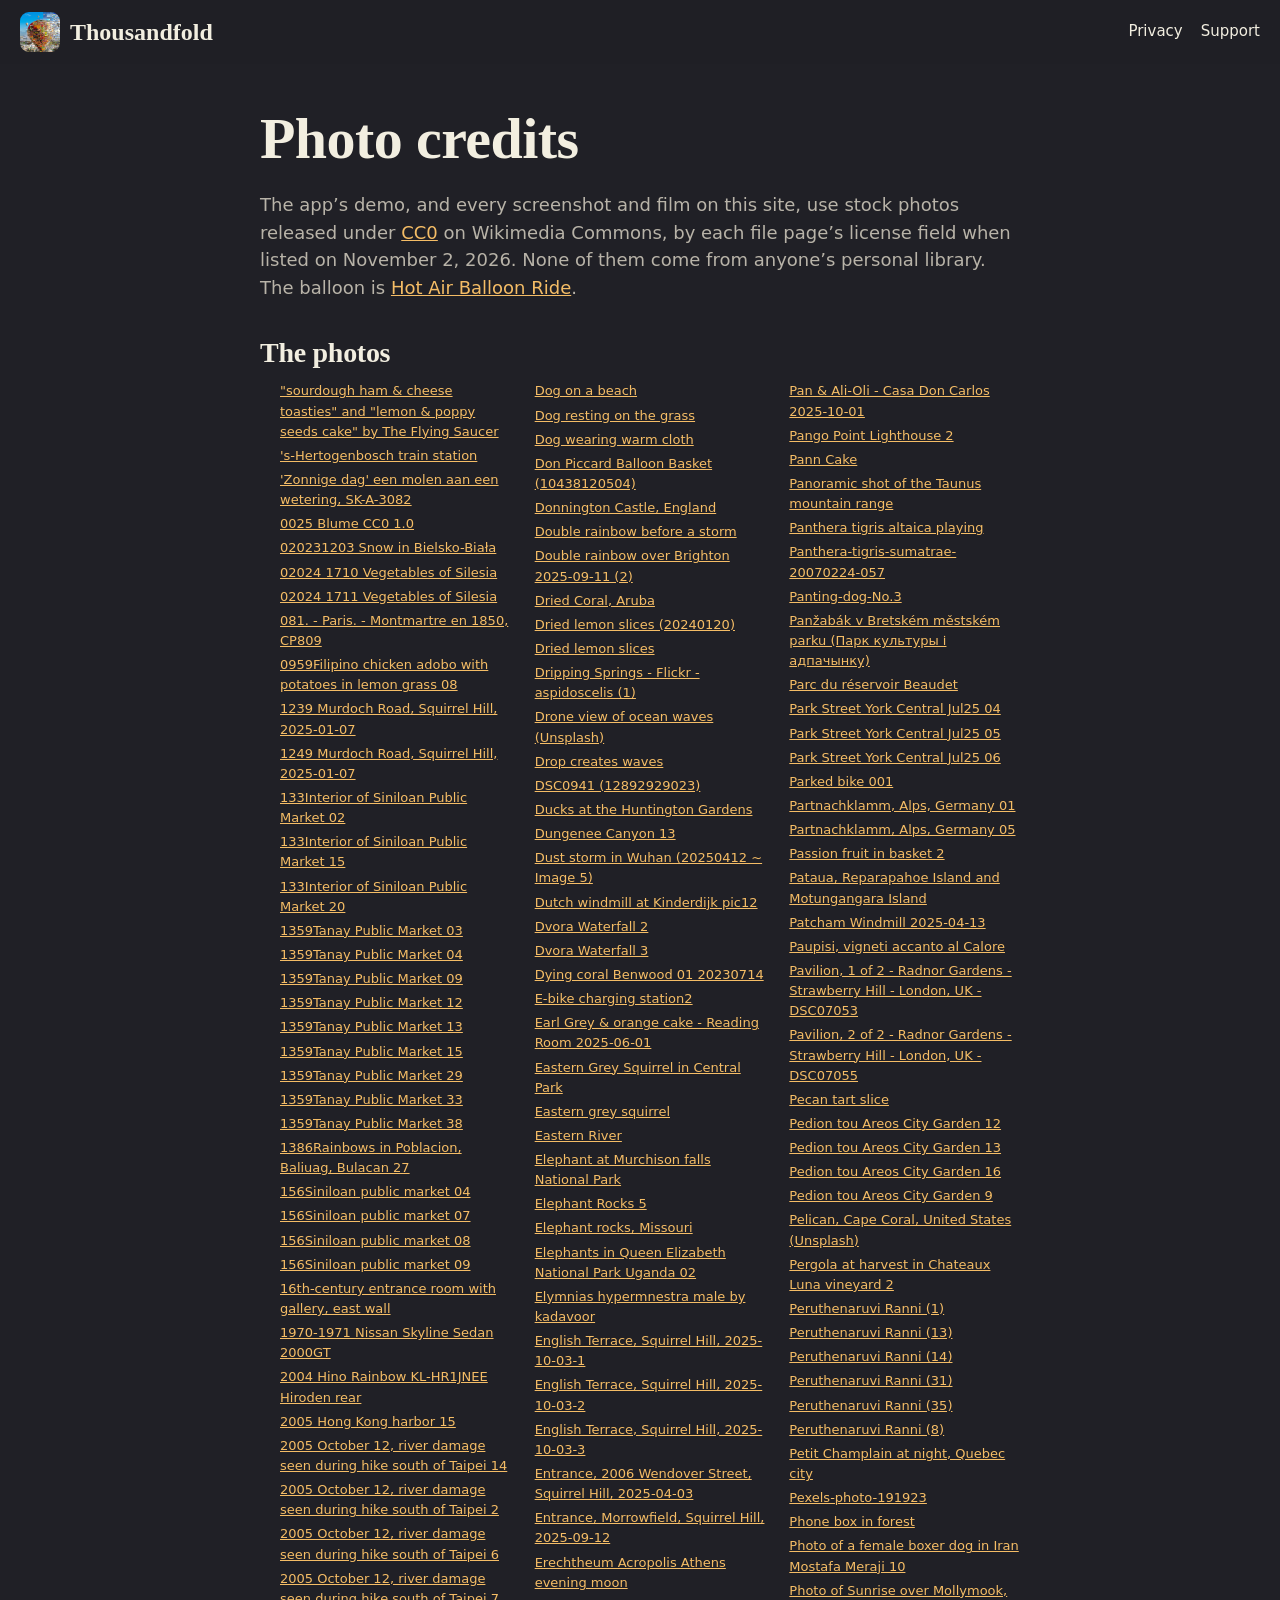
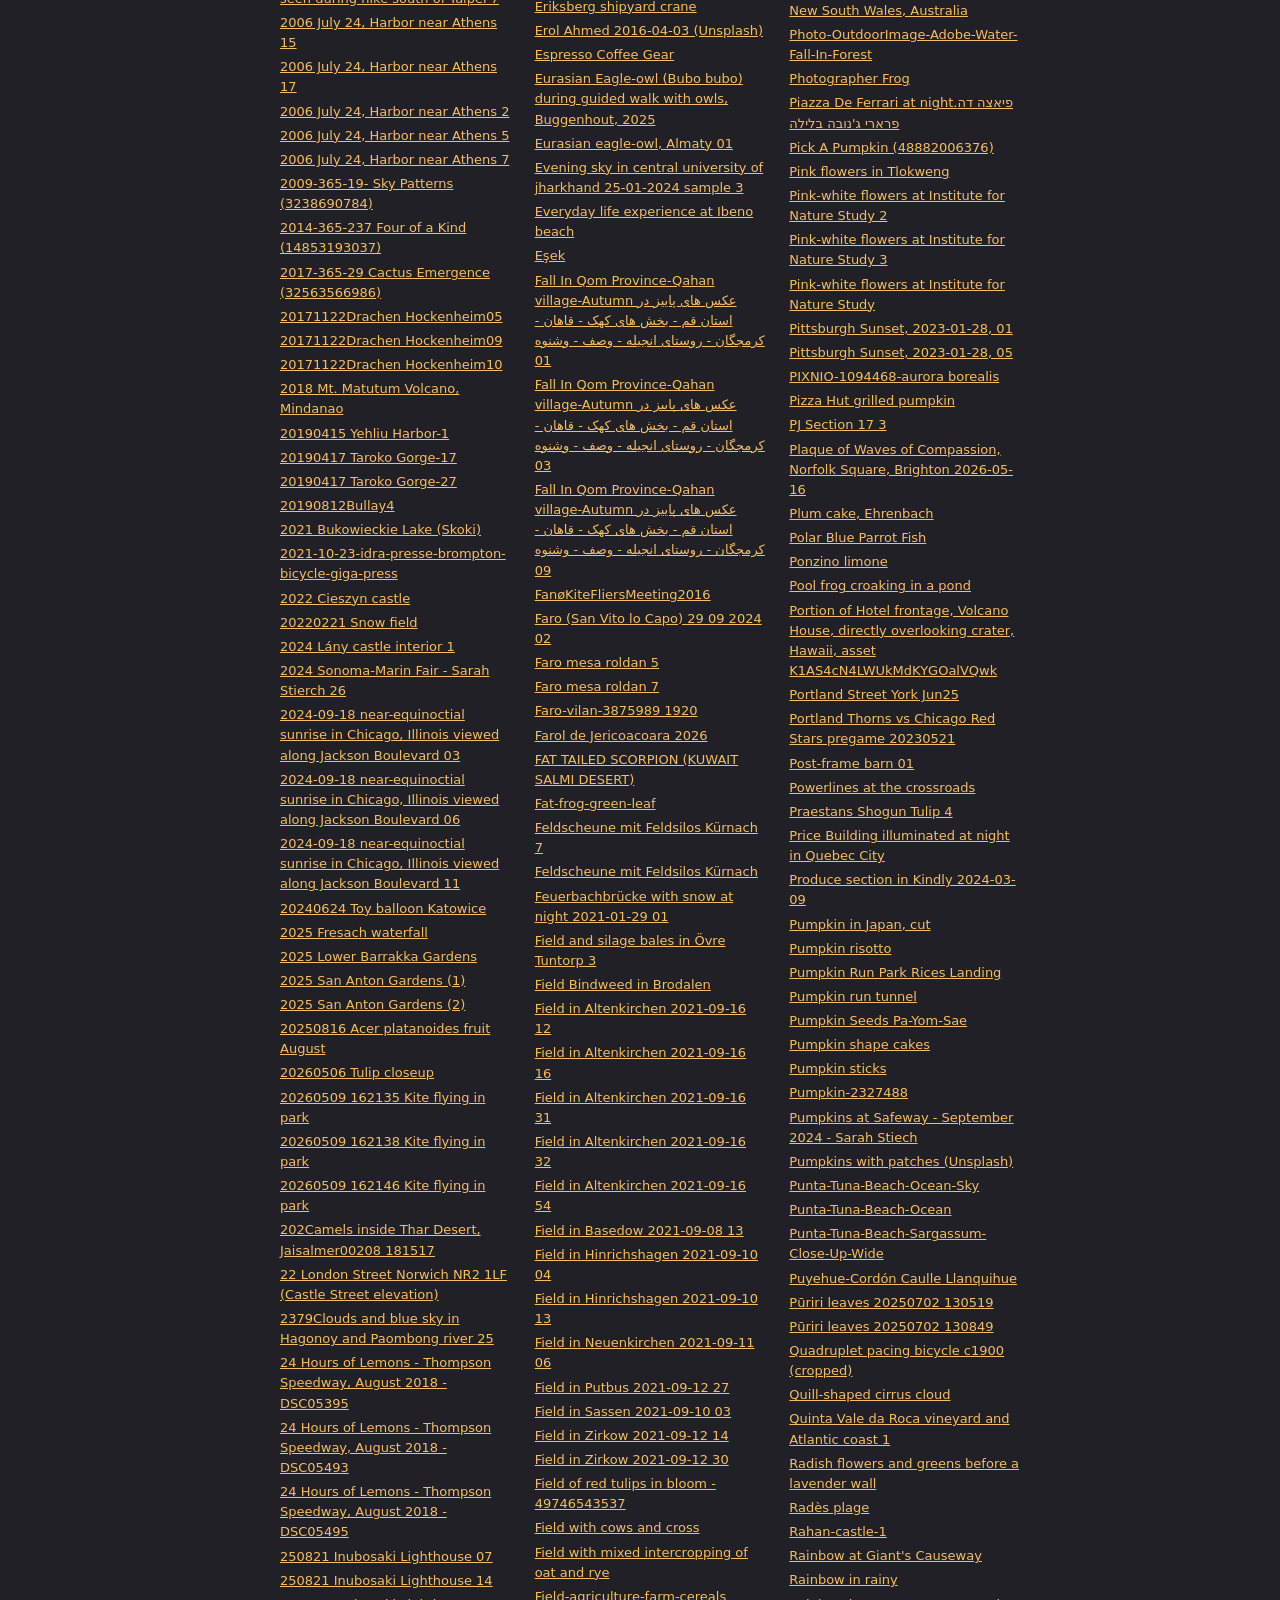
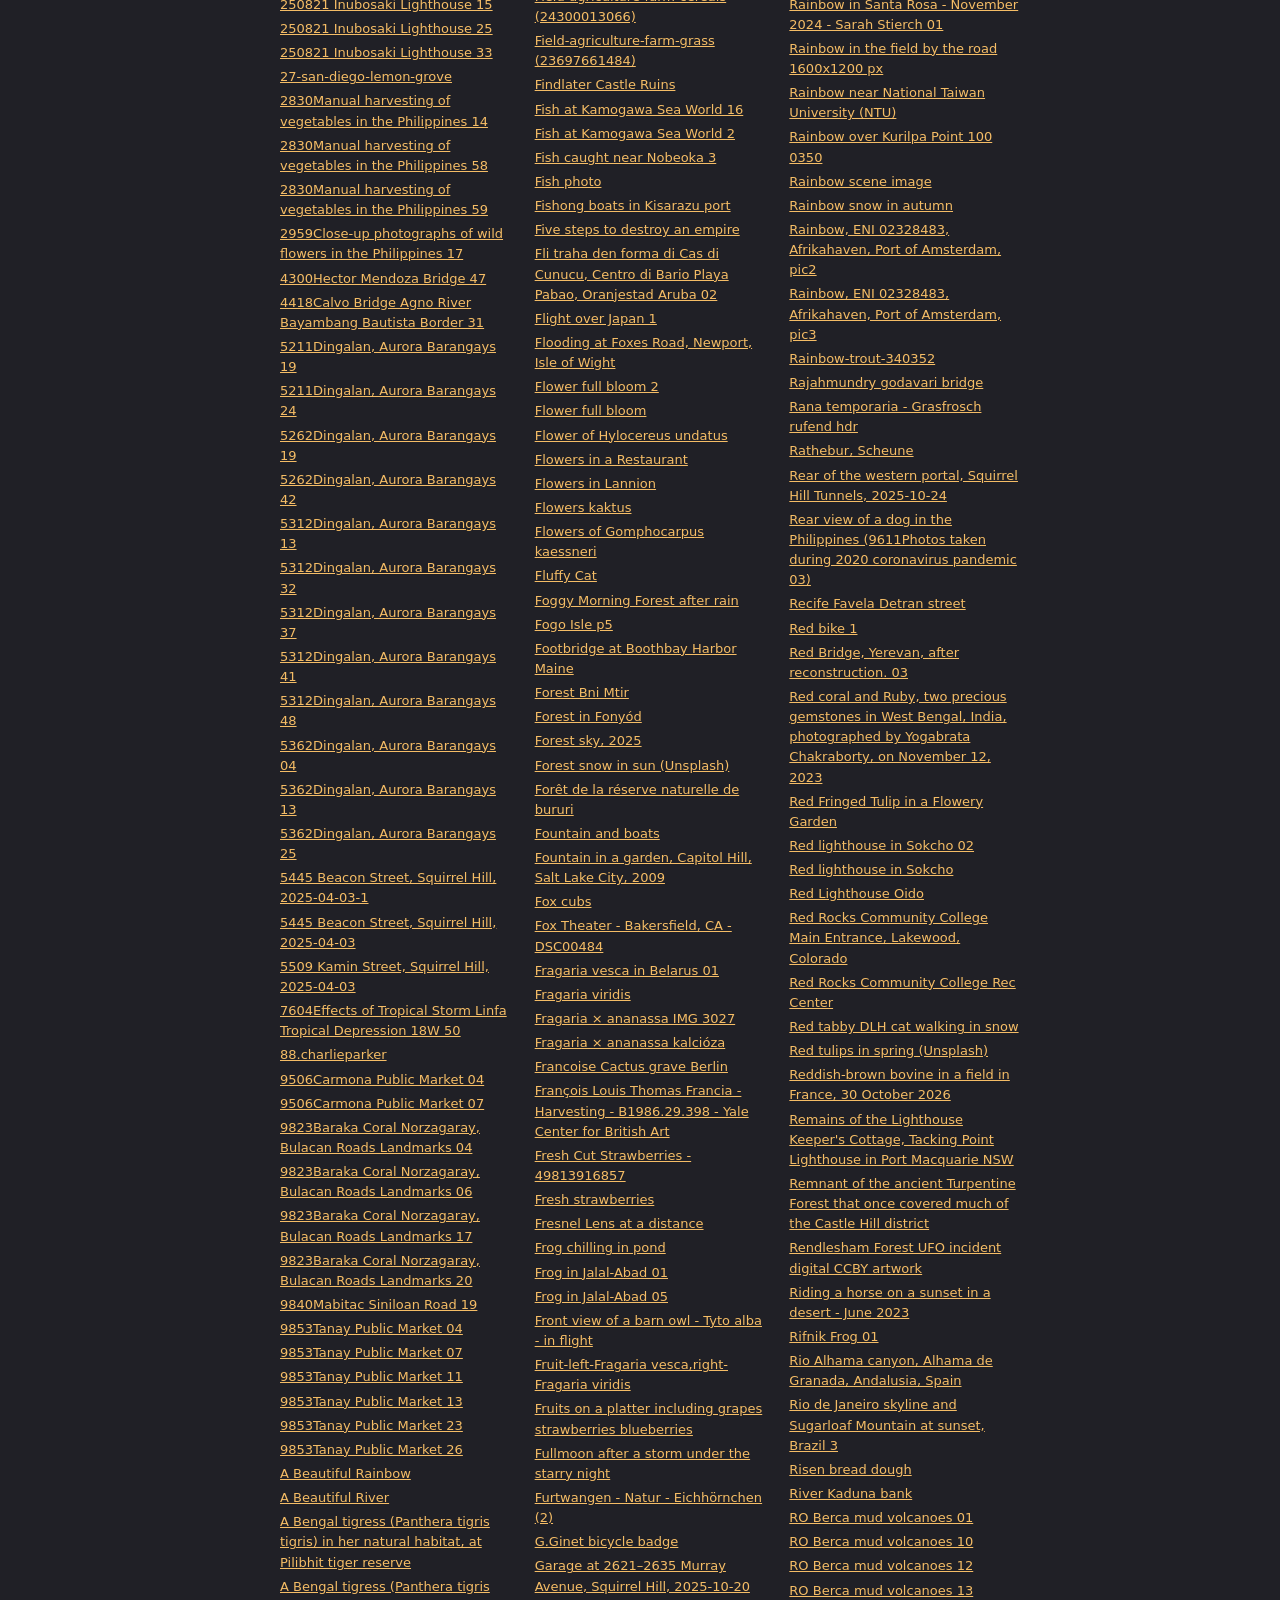
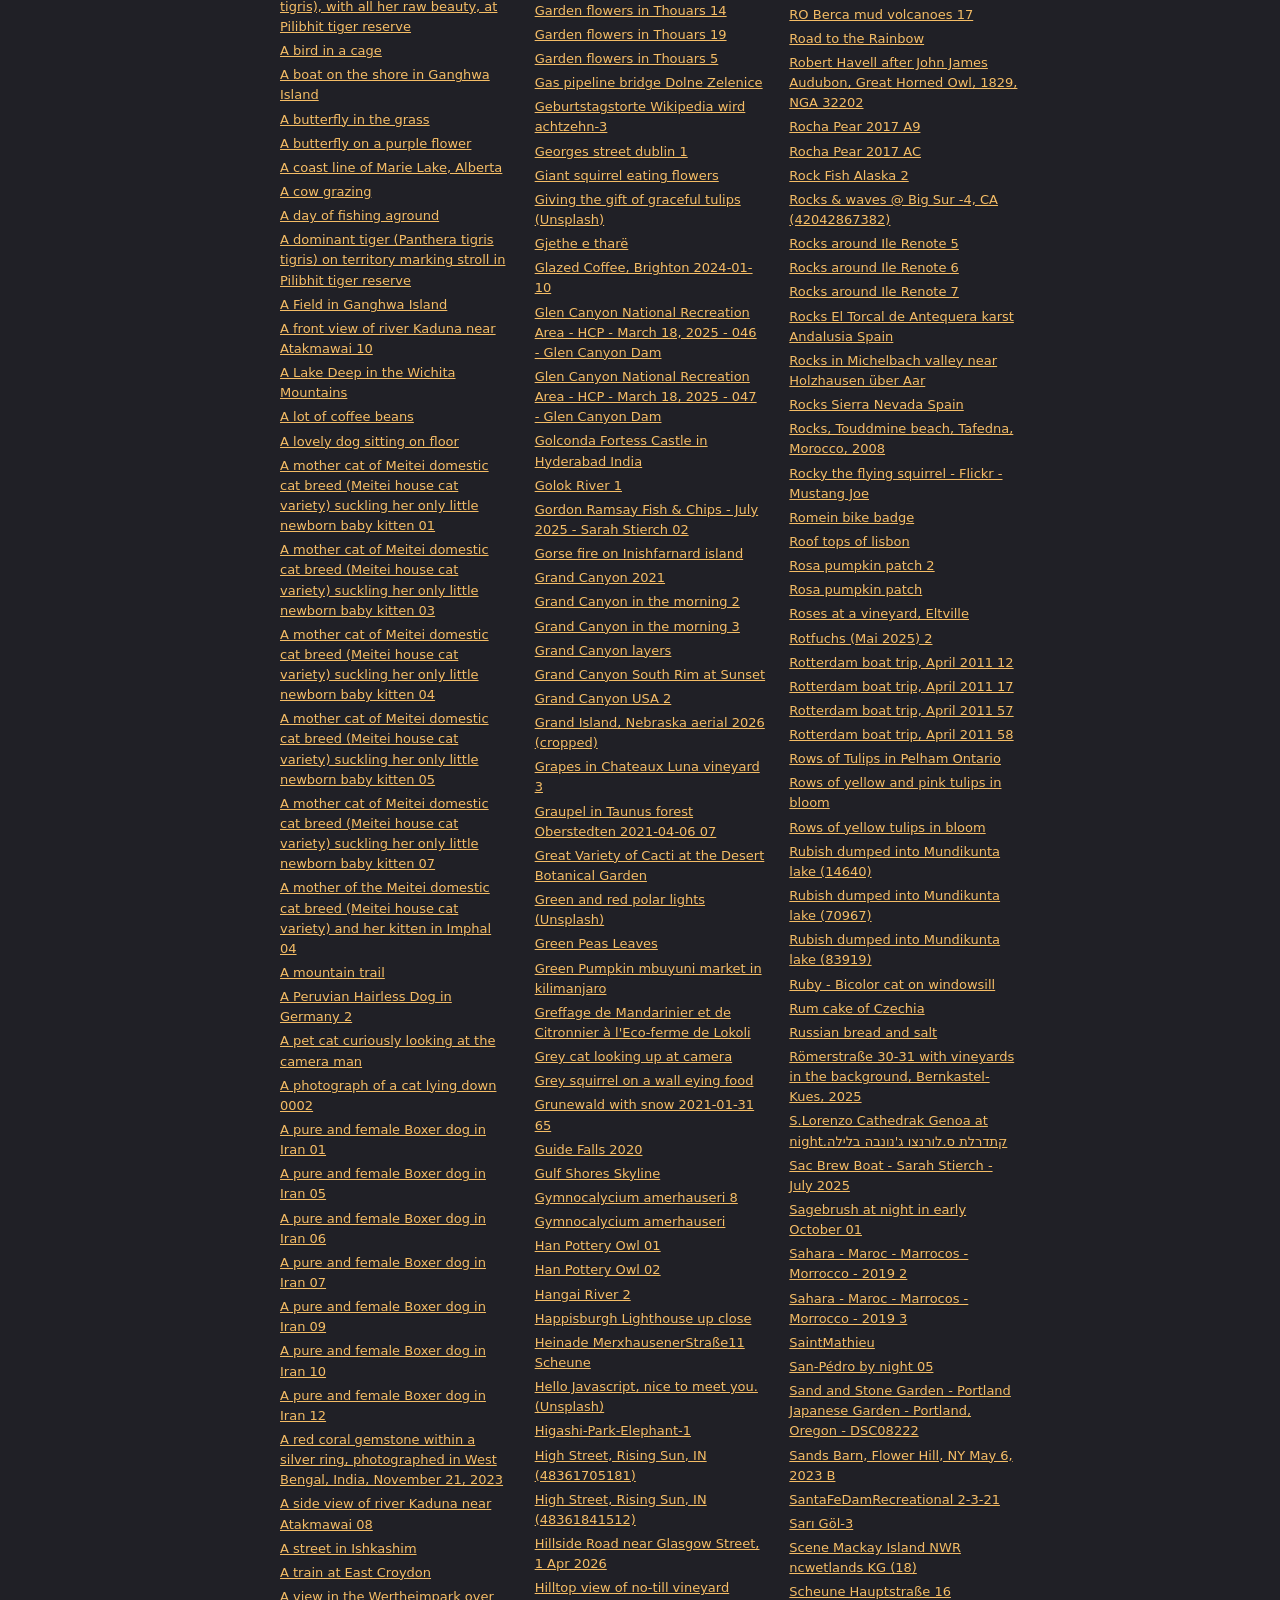
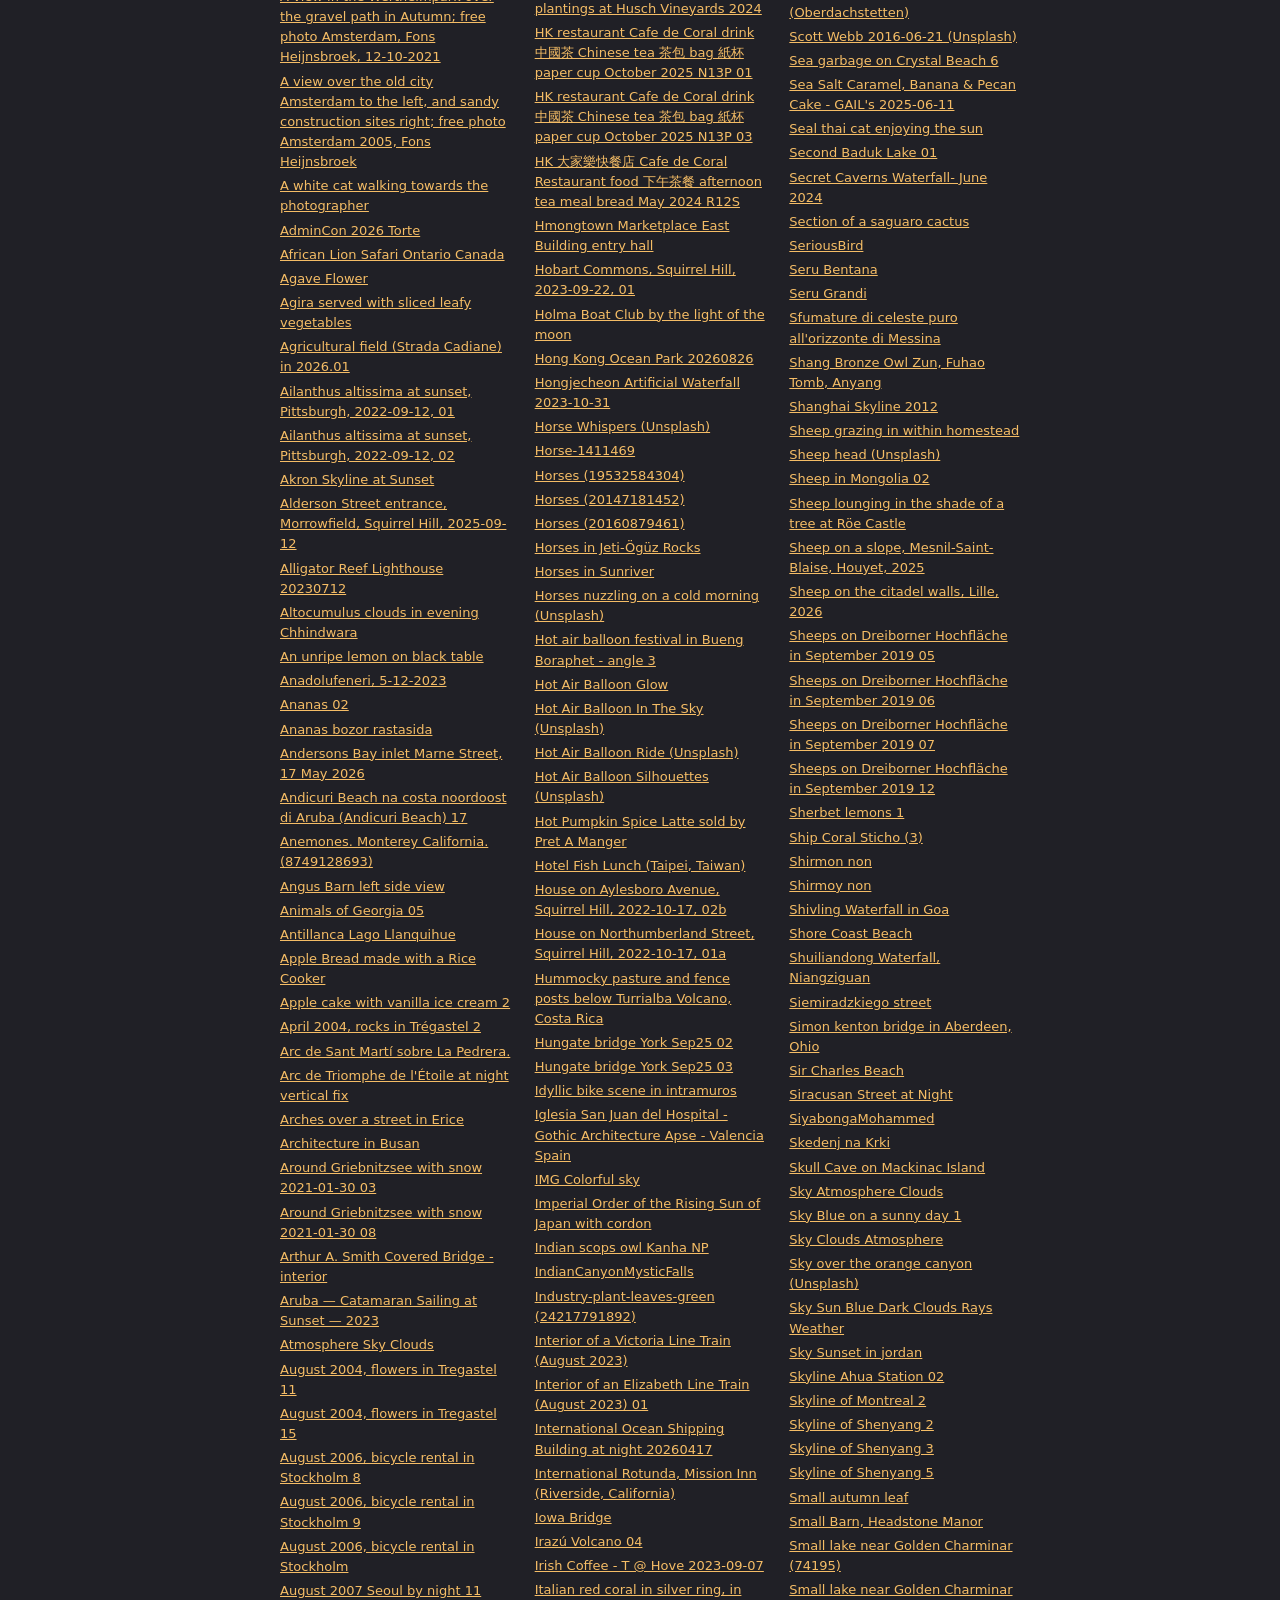
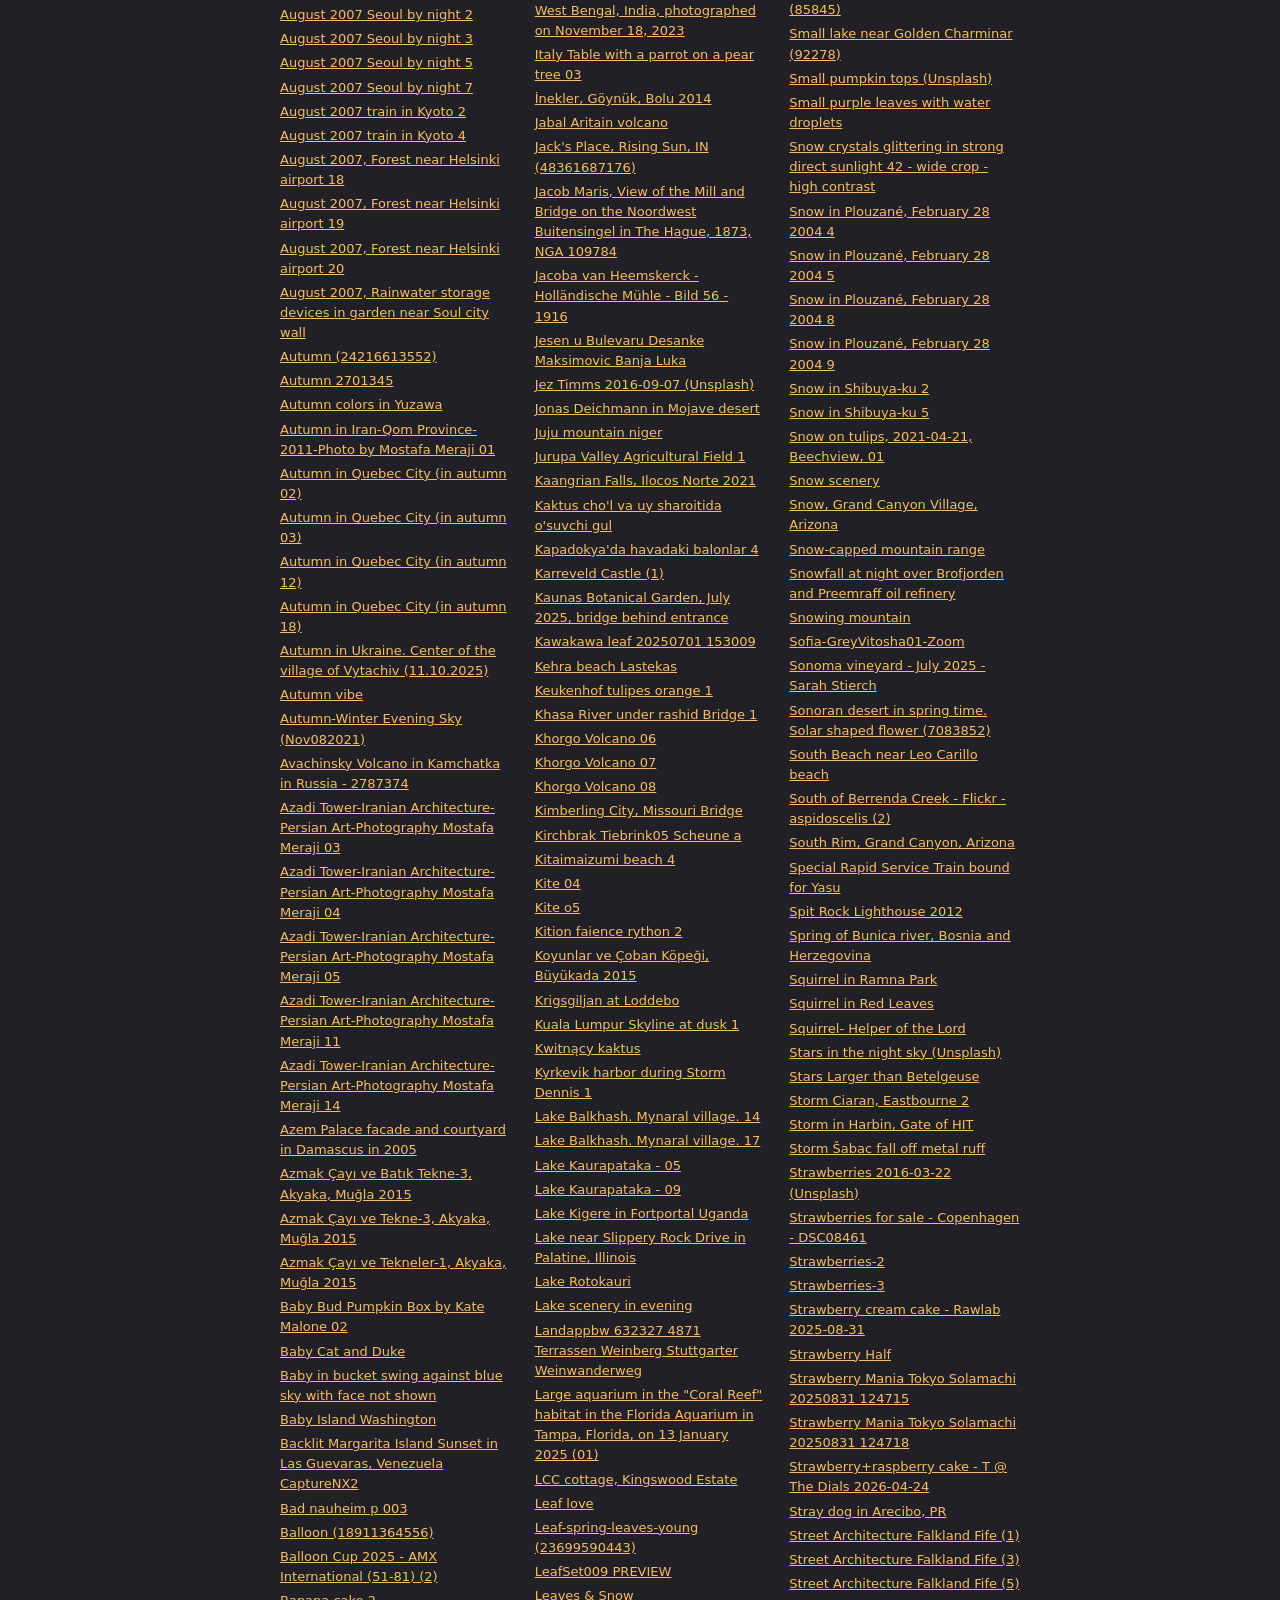
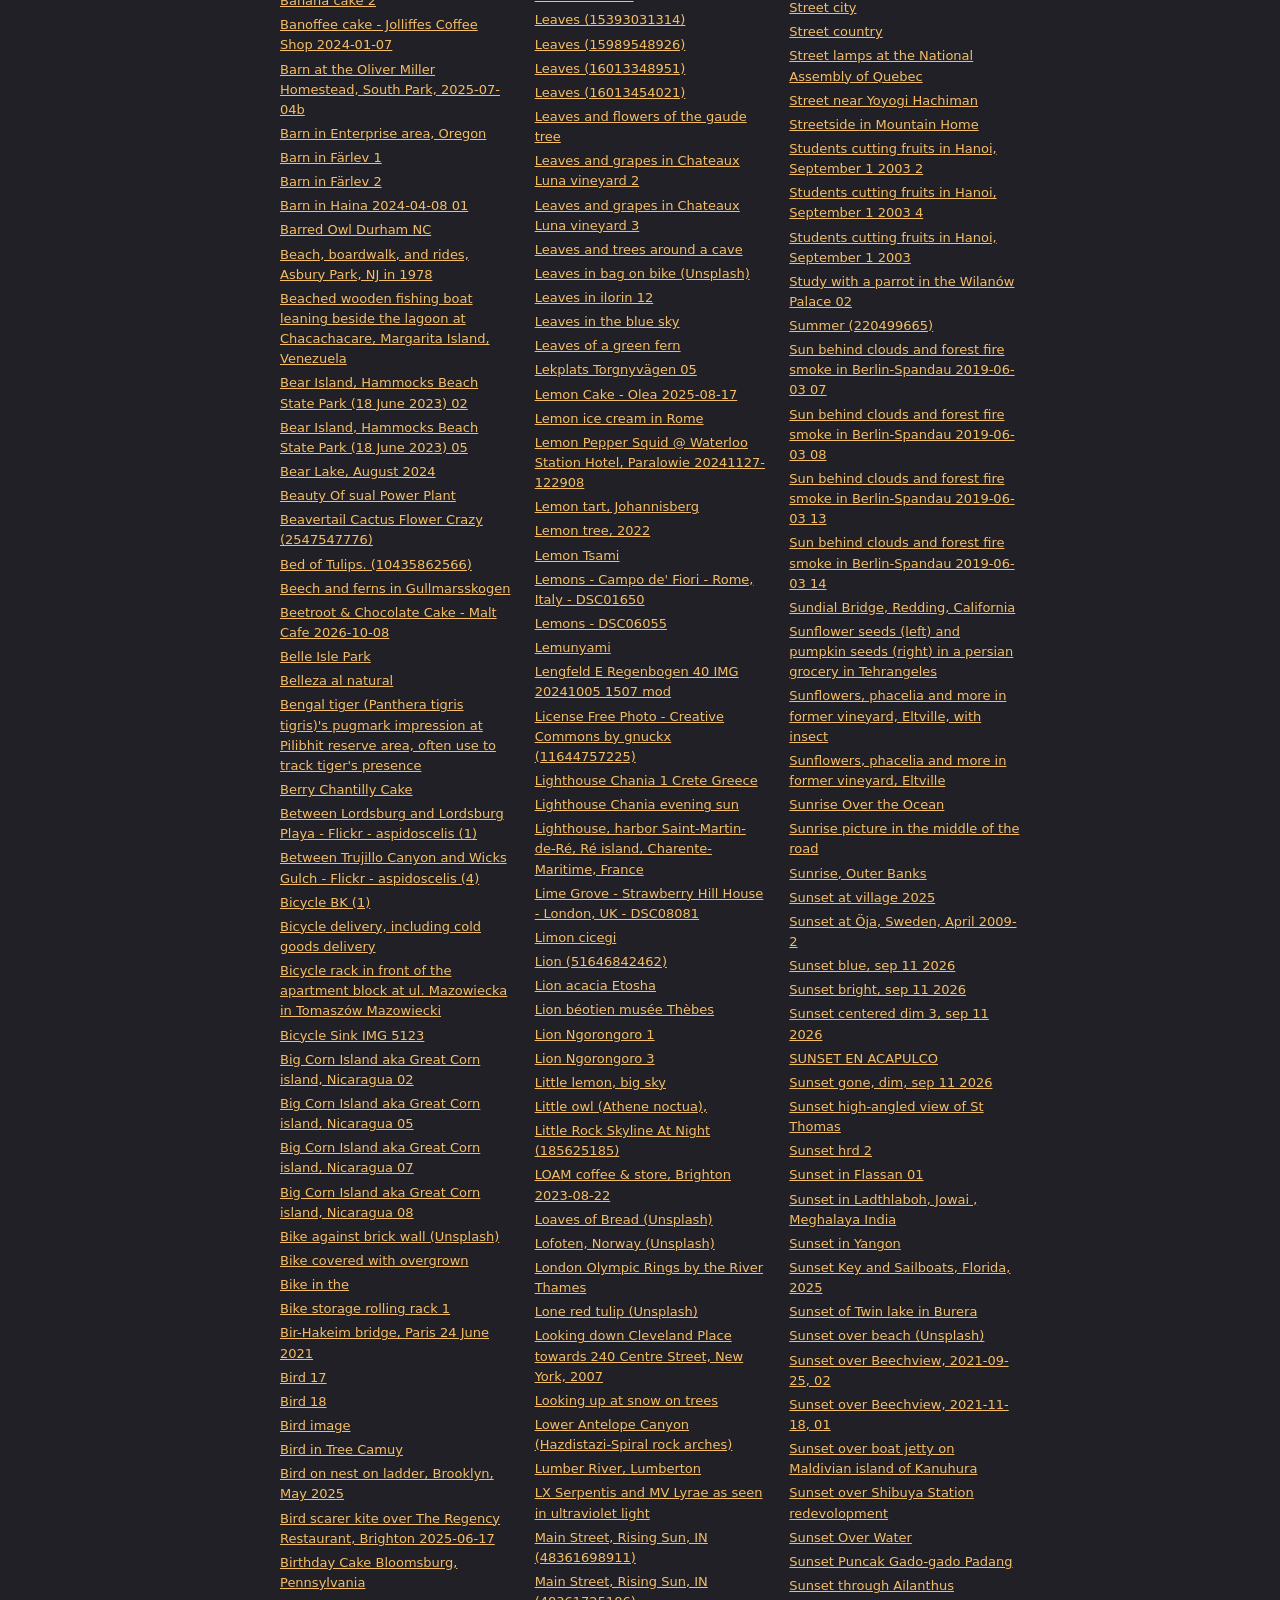
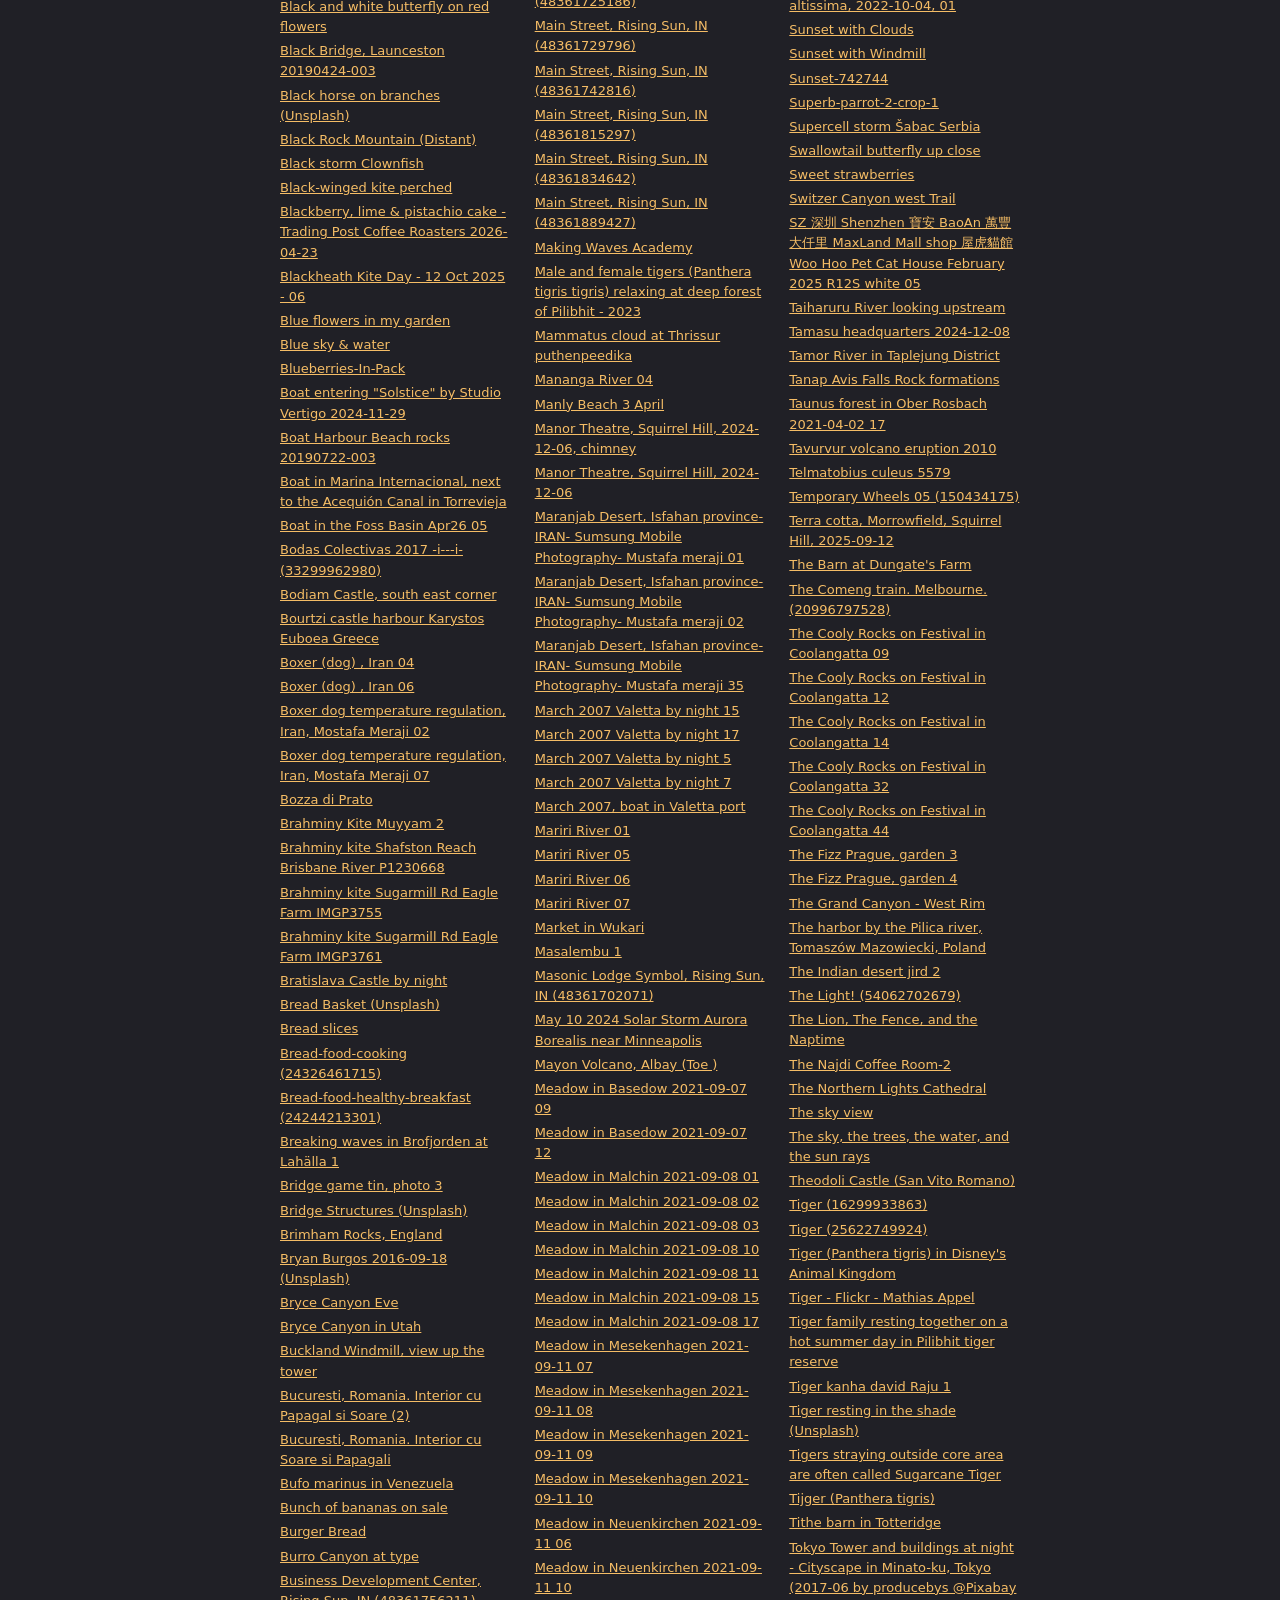
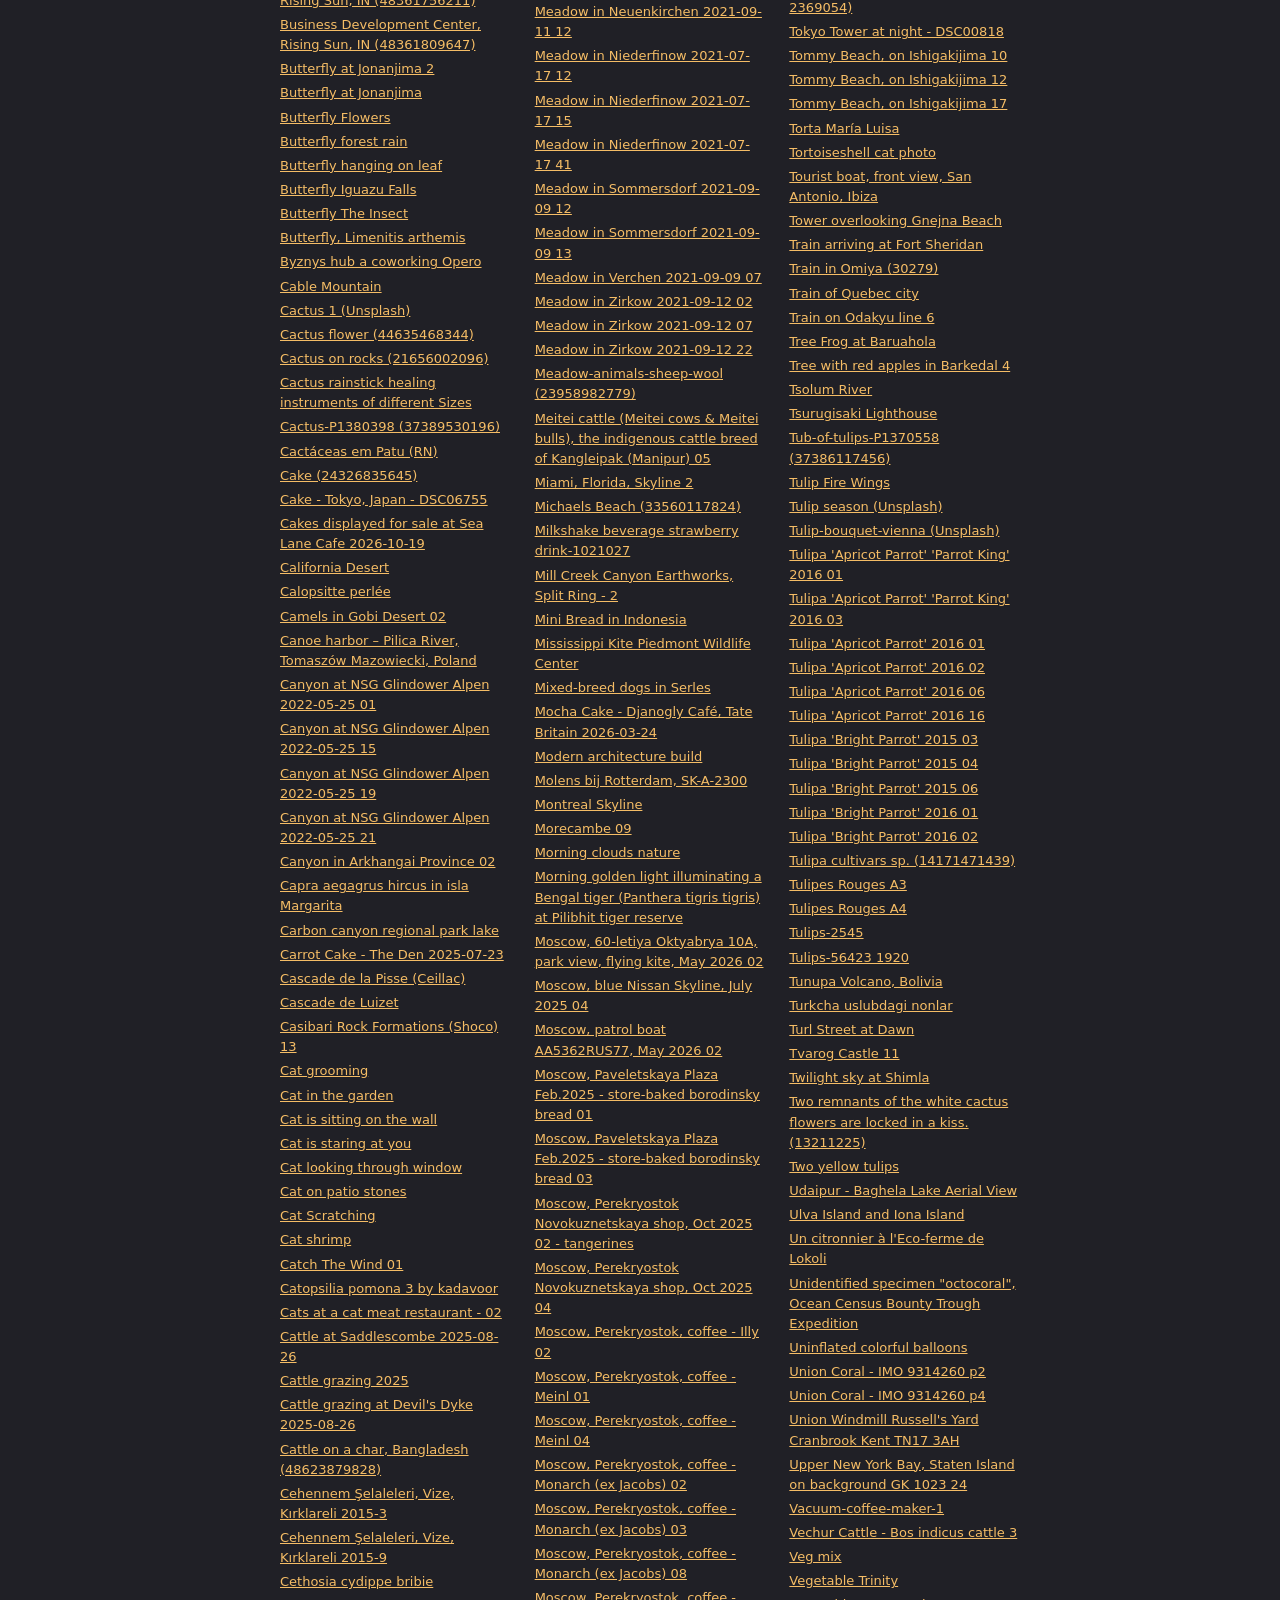
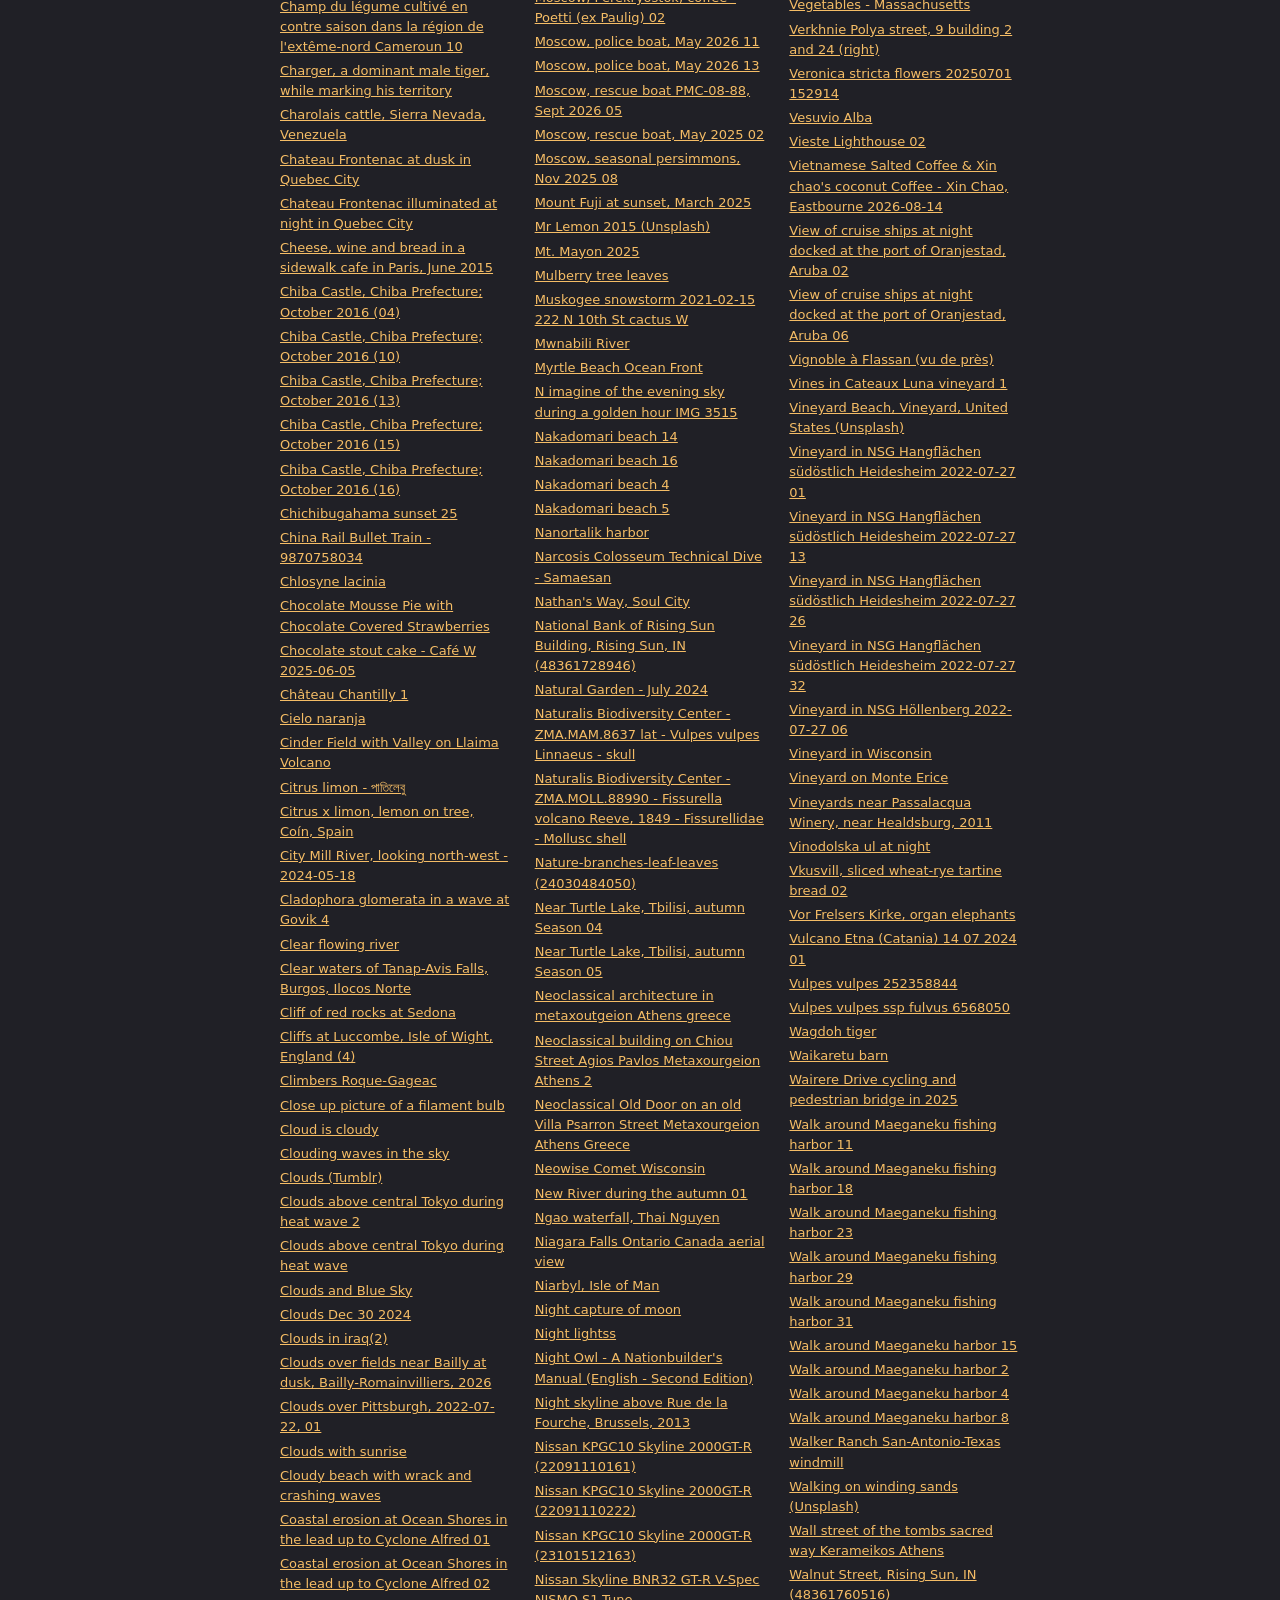
==== commit c9eec84f: "Lighter charcoal" ====
--- a/credits.html
+++ b/credits.html
@@ -1 +1 @@
-<!doctype html><html lang="en"><head><meta charset="utf-8"><meta name="viewport" content="width=device-width, initial-scale=1"><meta name="theme-color" content="#17171b"><title>Photo credits · Thousandfold</title><meta name="description" content="The stock photos in these pictures, all CC0 on Wikimedia Commons."><link rel="icon" href="img/icon-64.png"><link rel="apple-touch-icon" href="apple-touch-icon.png"><link rel="stylesheet" href="style.css?v=6"></head><body><header class="nav"><a class="brand" href="index.html"><img src="img/icon-128.png" alt="" width="40" height="40">Thousandfold</a><nav><a href="privacy.html">Privacy</a><a href="support.html">Support</a></nav></header><main class="wrap page"><h1>Photo credits</h1><p>The app&rsquo;s demo, and every screenshot and film on this site, use stock photos released under <a href="https://creativecommons.org/publicdomain/zero/1.0/">CC0</a> on Wikimedia Commons, by each file page&rsquo;s license field when listed on November 2, 2026. None of them come from anyone&rsquo;s personal library. The balloon is <a href="https://commons.wikimedia.org/wiki/File:Hot_Air_Balloon_Ride_(Unsplash).jpg">Hot Air Balloon Ride</a>.</p><h2>The photos</h2><ul class="credits"><li><a href="https://commons.wikimedia.org/wiki/File:%22sourdough_ham_%26_cheese_toasties%22_and_%22lemon_%26_poppy_seeds_cake%22_by_The_Flying_Saucer.jpg">&quot;sourdough ham &amp; cheese toasties&quot; and &quot;lemon &amp; poppy seeds cake&quot; by The Flying Saucer</a></li><li><a href="https://commons.wikimedia.org/wiki/File:%27s-Hertogenbosch_train_station.jpg">&#x27;s-Hertogenbosch train station</a></li><li><a href="https://commons.wikimedia.org/wiki/File:%27Zonnige_dag%27_een_molen_aan_een_wetering,_SK-A-3082.jpg">&#x27;Zonnige dag&#x27; een molen aan een wetering, SK-A-3082</a></li><li><a href="https://commons.wikimedia.org/wiki/File:0025_Blume_CC0_1.0.jpg">0025 Blume CC0 1.0</a></li><li><a href="https://commons.wikimedia.org/wiki/File:020231203_Snow_in_Bielsko-Bia%C5%82a.jpg">020231203 Snow in Bielsko-Biała</a></li><li><a href="https://commons.wikimedia.org/wiki/File:02024_1710_Vegetables_of_Silesia.jpg">02024 1710 Vegetables of Silesia</a></li><li><a href="https://commons.wikimedia.org/wiki/File:02024_1711_Vegetables_of_Silesia.jpg">02024 1711 Vegetables of Silesia</a></li><li><a href="https://commons.wikimedia.org/wiki/File:081._-_Paris._-_Montmartre_en_1850,_CP809.jpg">081. - Paris. - Montmartre en 1850, CP809</a></li><li><a href="https://commons.wikimedia.org/wiki/File:0959Filipino_chicken_adobo_with_potatoes_in_lemon_grass_08.jpg">0959Filipino chicken adobo with potatoes in lemon grass 08</a></li><li><a href="https://commons.wikimedia.org/wiki/File:1239_Murdoch_Road,_Squirrel_Hill,_2025-01-07.jpg">1239 Murdoch Road, Squirrel Hill, 2025-01-07</a></li><li><a href="https://commons.wikimedia.org/wiki/File:1249_Murdoch_Road,_Squirrel_Hill,_2025-01-07.jpg">1249 Murdoch Road, Squirrel Hill, 2025-01-07</a></li><li><a href="https://commons.wikimedia.org/wiki/File:133Interior_of_Siniloan_Public_Market_02.jpg">133Interior of Siniloan Public Market 02</a></li><li><a href="https://commons.wikimedia.org/wiki/File:133Interior_of_Siniloan_Public_Market_15.jpg">133Interior of Siniloan Public Market 15</a></li><li><a href="https://commons.wikimedia.org/wiki/File:133Interior_of_Siniloan_Public_Market_20.jpg">133Interior of Siniloan Public Market 20</a></li><li><a href="https://commons.wikimedia.org/wiki/File:1359Tanay_Public_Market_03.jpg">1359Tanay Public Market 03</a></li><li><a href="https://commons.wikimedia.org/wiki/File:1359Tanay_Public_Market_04.jpg">1359Tanay Public Market 04</a></li><li><a href="https://commons.wikimedia.org/wiki/File:1359Tanay_Public_Market_09.jpg">1359Tanay Public Market 09</a></li><li><a href="https://commons.wikimedia.org/wiki/File:1359Tanay_Public_Market_12.jpg">1359Tanay Public Market 12</a></li><li><a href="https://commons.wikimedia.org/wiki/File:1359Tanay_Public_Market_13.jpg">1359Tanay Public Market 13</a></li><li><a href="https://commons.wikimedia.org/wiki/File:1359Tanay_Public_Market_15.jpg">1359Tanay Public Market 15</a></li><li><a href="https://commons.wikimedia.org/wiki/File:1359Tanay_Public_Market_29.jpg">1359Tanay Public Market 29</a></li><li><a href="https://commons.wikimedia.org/wiki/File:1359Tanay_Public_Market_33.jpg">1359Tanay Public Market 33</a></li><li><a href="https://commons.wikimedia.org/wiki/File:1359Tanay_Public_Market_38.jpg">1359Tanay Public Market 38</a></li><li><a href="https://commons.wikimedia.org/wiki/File:1386Rainbows_in_Poblacion,_Baliuag,_Bulacan_27.jpg">1386Rainbows in Poblacion, Baliuag, Bulacan 27</a></li><li><a href="https://commons.wikimedia.org/wiki/File:156Siniloan_public_market_04.jpg">156Siniloan public market 04</a></li><li><a href="https://commons.wikimedia.org/wiki/File:156Siniloan_public_market_07.jpg">156Siniloan public market 07</a></li><li><a href="https://commons.wikimedia.org/wiki/File:156Siniloan_public_market_08.jpg">156Siniloan public market 08</a></li><li><a href="https://commons.wikimedia.org/wiki/File:156Siniloan_public_market_09.jpg">156Siniloan public market 09</a></li><li><a href="https://commons.wikimedia.org/wiki/File:16th-century_entrance_room_with_gallery,_east_wall.jpg">16th-century entrance room with gallery, east wall</a></li><li><a href="https://commons.wikimedia.org/wiki/File:1970-1971_Nissan_Skyline_Sedan_2000GT.jpg">1970-1971 Nissan Skyline Sedan 2000GT</a></li><li><a href="https://commons.wikimedia.org/wiki/File:2004_Hino_Rainbow_KL-HR1JNEE_Hiroden_rear.jpg">2004 Hino Rainbow KL-HR1JNEE Hiroden rear</a></li><li><a href="https://commons.wikimedia.org/wiki/File:2005_Hong_Kong_harbor_15.jpg">2005 Hong Kong harbor 15</a></li><li><a href="https://commons.wikimedia.org/wiki/File:2005_October_12,_river_damage_seen_during_hike_south_of_Taipei_14.jpg">2005 October 12, river damage seen during hike south of Taipei 14</a></li><li><a href="https://commons.wikimedia.org/wiki/File:2005_October_12,_river_damage_seen_during_hike_south_of_Taipei_2.jpg">2005 October 12, river damage seen during hike south of Taipei 2</a></li><li><a href="https://commons.wikimedia.org/wiki/File:2005_October_12,_river_damage_seen_during_hike_south_of_Taipei_6.jpg">2005 October 12, river damage seen during hike south of Taipei 6</a></li><li><a href="https://commons.wikimedia.org/wiki/File:2005_October_12,_river_damage_seen_during_hike_south_of_Taipei_7.jpg">2005 October 12, river damage seen during hike south of Taipei 7</a></li><li><a href="https://commons.wikimedia.org/wiki/File:2006_July_24,_Harbor_near_Athens_15.jpg">2006 July 24, Harbor near Athens 15</a></li><li><a href="https://commons.wikimedia.org/wiki/File:2006_July_24,_Harbor_near_Athens_17.jpg">2006 July 24, Harbor near Athens 17</a></li><li><a href="https://commons.wikimedia.org/wiki/File:2006_July_24,_Harbor_near_Athens_2.jpg">2006 July 24, Harbor near Athens 2</a></li><li><a href="https://commons.wikimedia.org/wiki/File:2006_July_24,_Harbor_near_Athens_5.jpg">2006 July 24, Harbor near Athens 5</a></li><li><a href="https://commons.wikimedia.org/wiki/File:2006_July_24,_Harbor_near_Athens_7.jpg">2006 July 24, Harbor near Athens 7</a></li><li><a href="https://commons.wikimedia.org/wiki/File:2009-365-19-_Sky_Patterns_(3238690784).jpg">2009-365-19- Sky Patterns (3238690784)</a></li><li><a href="https://commons.wikimedia.org/wiki/File:2014-365-237_Four_of_a_Kind_(14853193037).jpg">2014-365-237 Four of a Kind (14853193037)</a></li><li><a href="https://commons.wikimedia.org/wiki/File:2017-365-29_Cactus_Emergence_(32563566986).jpg">2017-365-29 Cactus Emergence (32563566986)</a></li><li><a href="https://commons.wikimedia.org/wiki/File:20171122Drachen_Hockenheim05.jpg">20171122Drachen Hockenheim05</a></li><li><a href="https://commons.wikimedia.org/wiki/File:20171122Drachen_Hockenheim09.jpg">20171122Drachen Hockenheim09</a></li><li><a href="https://commons.wikimedia.org/wiki/File:20171122Drachen_Hockenheim10.jpg">20171122Drachen Hockenheim10</a></li><li><a href="https://commons.wikimedia.org/wiki/File:2018_Mt._Matutum_Volcano,_Mindanao.jpg">2018 Mt. Matutum Volcano, Mindanao</a></li><li><a href="https://commons.wikimedia.org/wiki/File:20190415_Yehliu_Harbor-1.jpg">20190415 Yehliu Harbor-1</a></li><li><a href="https://commons.wikimedia.org/wiki/File:20190417_Taroko_Gorge-17.jpg">20190417 Taroko Gorge-17</a></li><li><a href="https://commons.wikimedia.org/wiki/File:20190417_Taroko_Gorge-27.jpg">20190417 Taroko Gorge-27</a></li><li><a href="https://commons.wikimedia.org/wiki/File:20190812Bullay4.jpg">20190812Bullay4</a></li><li><a href="https://commons.wikimedia.org/wiki/File:2021_Bukowieckie_Lake_(Skoki).jpg">2021 Bukowieckie Lake (Skoki)</a></li><li><a href="https://commons.wikimedia.org/wiki/File:2021-10-23-idra-presse-brompton-bicycle-giga-press.jpg">2021-10-23-idra-presse-brompton-bicycle-giga-press</a></li><li><a href="https://commons.wikimedia.org/wiki/File:2022_Cieszyn_castle.jpg">2022 Cieszyn castle</a></li><li><a href="https://commons.wikimedia.org/wiki/File:20220221_Snow_field.jpg">20220221 Snow field</a></li><li><a href="https://commons.wikimedia.org/wiki/File:2024_L%C3%A1ny_castle_interior_1.jpg">2024 Lány castle interior 1</a></li><li><a href="https://commons.wikimedia.org/wiki/File:2024_Sonoma-Marin_Fair_-_Sarah_Stierch_26.jpg">2024 Sonoma-Marin Fair - Sarah Stierch 26</a></li><li><a href="https://commons.wikimedia.org/wiki/File:2024-09-18_near-equinoctial_sunrise_in_Chicago,_Illinois_viewed_along_Jackson_Boulevard_03.jpg">2024-09-18 near-equinoctial sunrise in Chicago, Illinois viewed along Jackson Boulevard 03</a></li><li><a href="https://commons.wikimedia.org/wiki/File:2024-09-18_near-equinoctial_sunrise_in_Chicago,_Illinois_viewed_along_Jackson_Boulevard_06.jpg">2024-09-18 near-equinoctial sunrise in Chicago, Illinois viewed along Jackson Boulevard 06</a></li><li><a href="https://commons.wikimedia.org/wiki/File:2024-09-18_near-equinoctial_sunrise_in_Chicago,_Illinois_viewed_along_Jackson_Boulevard_11.jpg">2024-09-18 near-equinoctial sunrise in Chicago, Illinois viewed along Jackson Boulevard 11</a></li><li><a href="https://commons.wikimedia.org/wiki/File:20240624_Toy_balloon_Katowice.jpg">20240624 Toy balloon Katowice</a></li><li><a href="https://commons.wikimedia.org/wiki/File:2025_Fresach_waterfall.jpg">2025 Fresach waterfall</a></li><li><a href="https://commons.wikimedia.org/wiki/File:2025_Lower_Barrakka_Gardens.jpg">2025 Lower Barrakka Gardens</a></li><li><a href="https://commons.wikimedia.org/wiki/File:2025_San_Anton_Gardens_(1).jpg">2025 San Anton Gardens (1)</a></li><li><a href="https://commons.wikimedia.org/wiki/File:2025_San_Anton_Gardens_(2).jpg">2025 San Anton Gardens (2)</a></li><li><a href="https://commons.wikimedia.org/wiki/File:20250816_Acer_platanoides_fruit_August.jpg">20250816 Acer platanoides fruit August</a></li><li><a href="https://commons.wikimedia.org/wiki/File:20260506_Tulip_closeup.jpg">20260506 Tulip closeup</a></li><li><a href="https://commons.wikimedia.org/wiki/File:20260509_162135_Kite_flying_in_park.jpg">20260509 162135 Kite flying in park</a></li><li><a href="https://commons.wikimedia.org/wiki/File:20260509_162138_Kite_flying_in_park.jpg">20260509 162138 Kite flying in park</a></li><li><a href="https://commons.wikimedia.org/wiki/File:20260509_162146_Kite_flying_in_park.jpg">20260509 162146 Kite flying in park</a></li><li><a href="https://commons.wikimedia.org/wiki/File:202Camels_inside_Thar_Desert,_Jaisalmer00208_181517.jpg">202Camels inside Thar Desert, Jaisalmer00208 181517</a></li><li><a href="https://commons.wikimedia.org/wiki/File:22_London_Street_Norwich_NR2_1LF_(Castle_Street_elevation).jpg">22 London Street Norwich NR2 1LF (Castle Street elevation)</a></li><li><a href="https://commons.wikimedia.org/wiki/File:2379Clouds_and_blue_sky_in_Hagonoy_and_Paombong_river_25.jpg">2379Clouds and blue sky in Hagonoy and Paombong river 25</a></li><li><a href="https://commons.wikimedia.org/wiki/File:24_Hours_of_Lemons_-_Thompson_Speedway,_August_2018_-_DSC05395.jpg">24 Hours of Lemons - Thompson Speedway, August 2018 - DSC05395</a></li><li><a href="https://commons.wikimedia.org/wiki/File:24_Hours_of_Lemons_-_Thompson_Speedway,_August_2018_-_DSC05493.jpg">24 Hours of Lemons - Thompson Speedway, August 2018 - DSC05493</a></li><li><a href="https://commons.wikimedia.org/wiki/File:24_Hours_of_Lemons_-_Thompson_Speedway,_August_2018_-_DSC05495.jpg">24 Hours of Lemons - Thompson Speedway, August 2018 - DSC05495</a></li><li><a href="https://commons.wikimedia.org/wiki/File:250821_Inubosaki_Lighthouse_07.jpg">250821 Inubosaki Lighthouse 07</a></li><li><a href="https://commons.wikimedia.org/wiki/File:250821_Inubosaki_Lighthouse_14.jpg">250821 Inubosaki Lighthouse 14</a></li><li><a href="https://commons.wikimedia.org/wiki/File:250821_Inubosaki_Lighthouse_15.jpg">250821 Inubosaki Lighthouse 15</a></li><li><a href="https://commons.wikimedia.org/wiki/File:250821_Inubosaki_Lighthouse_25.jpg">250821 Inubosaki Lighthouse 25</a></li><li><a href="https://commons.wikimedia.org/wiki/File:250821_Inubosaki_Lighthouse_33.jpg">250821 Inubosaki Lighthouse 33</a></li><li><a href="https://commons.wikimedia.org/wiki/File:27-san-diego-lemon-grove.jpg">27-san-diego-lemon-grove</a></li><li><a href="https://commons.wikimedia.org/wiki/File:2830Manual_harvesting_of_vegetables_in_the_Philippines_14.jpg">2830Manual harvesting of vegetables in the Philippines 14</a></li><li><a href="https://commons.wikimedia.org/wiki/File:2830Manual_harvesting_of_vegetables_in_the_Philippines_58.jpg">2830Manual harvesting of vegetables in the Philippines 58</a></li><li><a href="https://commons.wikimedia.org/wiki/File:2830Manual_harvesting_of_vegetables_in_the_Philippines_59.jpg">2830Manual harvesting of vegetables in the Philippines 59</a></li><li><a href="https://commons.wikimedia.org/wiki/File:2959Close-up_photographs_of_wild_flowers_in_the_Philippines_17.jpg">2959Close-up photographs of wild flowers in the Philippines 17</a></li><li><a href="https://commons.wikimedia.org/wiki/File:4300Hector_Mendoza_Bridge_47.jpg">4300Hector Mendoza Bridge 47</a></li><li><a href="https://commons.wikimedia.org/wiki/File:4418Calvo_Bridge_Agno_River_Bayambang_Bautista_Border_31.jpg">4418Calvo Bridge Agno River Bayambang Bautista Border 31</a></li><li><a href="https://commons.wikimedia.org/wiki/File:5211Dingalan,_Aurora_Barangays_19.jpg">5211Dingalan, Aurora Barangays 19</a></li><li><a href="https://commons.wikimedia.org/wiki/File:5211Dingalan,_Aurora_Barangays_24.jpg">5211Dingalan, Aurora Barangays 24</a></li><li><a href="https://commons.wikimedia.org/wiki/File:5262Dingalan,_Aurora_Barangays_19.jpg">5262Dingalan, Aurora Barangays 19</a></li><li><a href="https://commons.wikimedia.org/wiki/File:5262Dingalan,_Aurora_Barangays_42.jpg">5262Dingalan, Aurora Barangays 42</a></li><li><a href="https://commons.wikimedia.org/wiki/File:5312Dingalan,_Aurora_Barangays_13.jpg">5312Dingalan, Aurora Barangays 13</a></li><li><a href="https://commons.wikimedia.org/wiki/File:5312Dingalan,_Aurora_Barangays_32.jpg">5312Dingalan, Aurora Barangays 32</a></li><li><a href="https://commons.wikimedia.org/wiki/File:5312Dingalan,_Aurora_Barangays_37.jpg">5312Dingalan, Aurora Barangays 37</a></li><li><a href="https://commons.wikimedia.org/wiki/File:5312Dingalan,_Aurora_Barangays_41.jpg">5312Dingalan, Aurora Barangays 41</a></li><li><a href="https://commons.wikimedia.org/wiki/File:5312Dingalan,_Aurora_Barangays_48.jpg">5312Dingalan, Aurora Barangays 48</a></li><li><a href="https://commons.wikimedia.org/wiki/File:5362Dingalan,_Aurora_Barangays_04.jpg">5362Dingalan, Aurora Barangays 04</a></li><li><a href="https://commons.wikimedia.org/wiki/File:5362Dingalan,_Aurora_Barangays_13.jpg">5362Dingalan, Aurora Barangays 13</a></li><li><a href="https://commons.wikimedia.org/wiki/File:5362Dingalan,_Aurora_Barangays_25.jpg">5362Dingalan, Aurora Barangays 25</a></li><li><a href="https://commons.wikimedia.org/wiki/File:5445_Beacon_Street,_Squirrel_Hill,_2025-04-03-1.jpg">5445 Beacon Street, Squirrel Hill, 2025-04-03-1</a></li><li><a href="https://commons.wikimedia.org/wiki/File:5445_Beacon_Street,_Squirrel_Hill,_2025-04-03.jpg">5445 Beacon Street, Squirrel Hill, 2025-04-03</a></li><li><a href="https://commons.wikimedia.org/wiki/File:5509_Kamin_Street,_Squirrel_Hill,_2025-04-03.jpg">5509 Kamin Street, Squirrel Hill, 2025-04-03</a></li><li><a href="https://commons.wikimedia.org/wiki/File:7604Effects_of_Tropical_Storm_Linfa_Tropical_Depression_18W_50.jpg">7604Effects of Tropical Storm Linfa Tropical Depression 18W 50</a></li><li><a href="https://commons.wikimedia.org/wiki/File:88.charlieparker.jpg">88.charlieparker</a></li><li><a href="https://commons.wikimedia.org/wiki/File:9506Carmona_Public_Market_04.jpg">9506Carmona Public Market 04</a></li><li><a href="https://commons.wikimedia.org/wiki/File:9506Carmona_Public_Market_07.jpg">9506Carmona Public Market 07</a></li><li><a href="https://commons.wikimedia.org/wiki/File:9823Baraka_Coral_Norzagaray,_Bulacan_Roads_Landmarks_04.jpg">9823Baraka Coral Norzagaray, Bulacan Roads Landmarks 04</a></li><li><a href="https://commons.wikimedia.org/wiki/File:9823Baraka_Coral_Norzagaray,_Bulacan_Roads_Landmarks_06.jpg">9823Baraka Coral Norzagaray, Bulacan Roads Landmarks 06</a></li><li><a href="https://commons.wikimedia.org/wiki/File:9823Baraka_Coral_Norzagaray,_Bulacan_Roads_Landmarks_17.jpg">9823Baraka Coral Norzagaray, Bulacan Roads Landmarks 17</a></li><li><a href="https://commons.wikimedia.org/wiki/File:9823Baraka_Coral_Norzagaray,_Bulacan_Roads_Landmarks_20.jpg">9823Baraka Coral Norzagaray, Bulacan Roads Landmarks 20</a></li><li><a href="https://commons.wikimedia.org/wiki/File:9840Mabitac_Siniloan_Road_19.jpg">9840Mabitac Siniloan Road 19</a></li><li><a href="https://commons.wikimedia.org/wiki/File:9853Tanay_Public_Market_04.jpg">9853Tanay Public Market 04</a></li><li><a href="https://commons.wikimedia.org/wiki/File:9853Tanay_Public_Market_07.jpg">9853Tanay Public Market 07</a></li><li><a href="https://commons.wikimedia.org/wiki/File:9853Tanay_Public_Market_11.jpg">9853Tanay Public Market 11</a></li><li><a href="https://commons.wikimedia.org/wiki/File:9853Tanay_Public_Market_13.jpg">9853Tanay Public Market 13</a></li><li><a href="https://commons.wikimedia.org/wiki/File:9853Tanay_Public_Market_23.jpg">9853Tanay Public Market 23</a></li><li><a href="https://commons.wikimedia.org/wiki/File:9853Tanay_Public_Market_26.jpg">9853Tanay Public Market 26</a></li><li><a href="https://commons.wikimedia.org/wiki/File:A_Beautiful_Rainbow.jpg">A Beautiful Rainbow</a></li><li><a href="https://commons.wikimedia.org/wiki/File:A_Beautiful_River.jpg">A Beautiful River</a></li><li><a href="https://commons.wikimedia.org/wiki/File:A_Bengal_tigress_(Panthera_tigris_tigris)_in_her_natural_habitat,_at_Pilibhit_tiger_reserve.jpg">A Bengal tigress (Panthera tigris tigris) in her natural habitat, at Pilibhit tiger reserve</a></li><li><a href="https://commons.wikimedia.org/wiki/File:A_Bengal_tigress_(Panthera_tigris_tigris),_with_all_her_raw_beauty,_at_Pilibhit_tiger_reserve.jpg">A Bengal tigress (Panthera tigris tigris), with all her raw beauty, at Pilibhit tiger reserve</a></li><li><a href="https://commons.wikimedia.org/wiki/File:A_bird_in_a_cage.jpg">A bird in a cage</a></li><li><a href="https://commons.wikimedia.org/wiki/File:A_boat_on_the_shore_in_Ganghwa_Island.jpg">A boat on the shore in Ganghwa Island</a></li><li><a href="https://commons.wikimedia.org/wiki/File:A_butterfly_in_the_grass.jpg">A butterfly in the grass</a></li><li><a href="https://commons.wikimedia.org/wiki/File:A_butterfly_on_a_purple_flower.jpg">A butterfly on a purple flower</a></li><li><a href="https://commons.wikimedia.org/wiki/File:A_coast_line_of_Marie_Lake,_Alberta.jpg">A coast line of Marie Lake, Alberta</a></li><li><a href="https://commons.wikimedia.org/wiki/File:A_cow_grazing.jpg">A cow grazing</a></li><li><a href="https://commons.wikimedia.org/wiki/File:A_day_of_fishing_aground.jpg">A day of fishing aground</a></li><li><a href="https://commons.wikimedia.org/wiki/File:A_dominant_tiger_(Panthera_tigris_tigris)_on_territory_marking_stroll_in_Pilibhit_tiger_reserve.jpg">A dominant tiger (Panthera tigris tigris) on territory marking stroll in Pilibhit tiger reserve</a></li><li><a href="https://commons.wikimedia.org/wiki/File:A_Field_in_Ganghwa_Island.jpg">A Field in Ganghwa Island</a></li><li><a href="https://commons.wikimedia.org/wiki/File:A_front_view_of_river_Kaduna_near_Atakmawai_10.jpg">A front view of river Kaduna near Atakmawai 10</a></li><li><a href="https://commons.wikimedia.org/wiki/File:A_Lake_Deep_in_the_Wichita_Mountains.jpg">A Lake Deep in the Wichita Mountains</a></li><li><a href="https://commons.wikimedia.org/wiki/File:A_lot_of_coffee_beans.jpg">A lot of coffee beans</a></li><li><a href="https://commons.wikimedia.org/wiki/File:A_lovely_dog_sitting_on_floor.jpg">A lovely dog sitting on floor</a></li><li><a href="https://commons.wikimedia.org/wiki/File:A_mother_cat_of_Meitei_domestic_cat_breed_(Meitei_house_cat_variety)_suckling_her_only_little_newborn_baby_kitten_01.jpg">A mother cat of Meitei domestic cat breed (Meitei house cat variety) suckling her only little newborn baby kitten 01</a></li><li><a href="https://commons.wikimedia.org/wiki/File:A_mother_cat_of_Meitei_domestic_cat_breed_(Meitei_house_cat_variety)_suckling_her_only_little_newborn_baby_kitten_03.jpg">A mother cat of Meitei domestic cat breed (Meitei house cat variety) suckling her only little newborn baby kitten 03</a></li><li><a href="https://commons.wikimedia.org/wiki/File:A_mother_cat_of_Meitei_domestic_cat_breed_(Meitei_house_cat_variety)_suckling_her_only_little_newborn_baby_kitten_04.jpg">A mother cat of Meitei domestic cat breed (Meitei house cat variety) suckling her only little newborn baby kitten 04</a></li><li><a href="https://commons.wikimedia.org/wiki/File:A_mother_cat_of_Meitei_domestic_cat_breed_(Meitei_house_cat_variety)_suckling_her_only_little_newborn_baby_kitten_05.jpg">A mother cat of Meitei domestic cat breed (Meitei house cat variety) suckling her only little newborn baby kitten 05</a></li><li><a href="https://commons.wikimedia.org/wiki/File:A_mother_cat_of_Meitei_domestic_cat_breed_(Meitei_house_cat_variety)_suckling_her_only_little_newborn_baby_kitten_07.jpg">A mother cat of Meitei domestic cat breed (Meitei house cat variety) suckling her only little newborn baby kitten 07</a></li><li><a href="https://commons.wikimedia.org/wiki/File:A_mother_of_the_Meitei_domestic_cat_breed_(Meitei_house_cat_variety)_and_her_kitten_in_Imphal_04.jpg">A mother of the Meitei domestic cat breed (Meitei house cat variety) and her kitten in Imphal 04</a></li><li><a href="https://commons.wikimedia.org/wiki/File:A_mountain_trail.jpg">A mountain trail</a></li><li><a href="https://commons.wikimedia.org/wiki/File:A_Peruvian_Hairless_Dog_in_Germany_2.jpg">A Peruvian Hairless Dog in Germany 2</a></li><li><a href="https://commons.wikimedia.org/wiki/File:A_pet_cat_curiously_looking_at_the_camera_man.jpg">A pet cat curiously looking at the camera man</a></li><li><a href="https://commons.wikimedia.org/wiki/File:A_photograph_of_a_cat_lying_down_0002.jpg">A photograph of a cat lying down 0002</a></li><li><a href="https://commons.wikimedia.org/wiki/File:A_pure_and_female_Boxer_dog_in_Iran_01.jpg">A pure and female Boxer dog in Iran 01</a></li><li><a href="https://commons.wikimedia.org/wiki/File:A_pure_and_female_Boxer_dog_in_Iran_05.jpg">A pure and female Boxer dog in Iran 05</a></li><li><a href="https://commons.wikimedia.org/wiki/File:A_pure_and_female_Boxer_dog_in_Iran_06.jpg">A pure and female Boxer dog in Iran 06</a></li><li><a href="https://commons.wikimedia.org/wiki/File:A_pure_and_female_Boxer_dog_in_Iran_07.jpg">A pure and female Boxer dog in Iran 07</a></li><li><a href="https://commons.wikimedia.org/wiki/File:A_pure_and_female_Boxer_dog_in_Iran_09.jpg">A pure and female Boxer dog in Iran 09</a></li><li><a href="https://commons.wikimedia.org/wiki/File:A_pure_and_female_Boxer_dog_in_Iran_10.jpg">A pure and female Boxer dog in Iran 10</a></li><li><a href="https://commons.wikimedia.org/wiki/File:A_pure_and_female_Boxer_dog_in_Iran_12.jpg">A pure and female Boxer dog in Iran 12</a></li><li><a href="https://commons.wikimedia.org/wiki/File:A_red_coral_gemstone_within_a_silver_ring,_photographed_in_West_Bengal,_India,_November_21,_2023.jpg">A red coral gemstone within a silver ring, photographed in West Bengal, India, November 21, 2023</a></li><li><a href="https://commons.wikimedia.org/wiki/File:A_side_view_of_river_Kaduna_near_Atakmawai_08.jpg">A side view of river Kaduna near Atakmawai 08</a></li><li><a href="https://commons.wikimedia.org/wiki/File:A_street_in_Ishkashim.jpg">A street in Ishkashim</a></li><li><a href="https://commons.wikimedia.org/wiki/File:A_train_at_East_Croydon.jpg">A train at East Croydon</a></li><li><a href="https://commons.wikimedia.org/wiki/File:A_view_in_the_Wertheimpark_over_the_gravel_path_in_Autumn;_free_photo_Amsterdam,_Fons_Heijnsbroek,_12-10-2021.jpg">A view in the Wertheimpark over the gravel path in Autumn; free photo Amsterdam, Fons Heijnsbroek, 12-10-2021</a></li><li><a href="https://commons.wikimedia.org/wiki/File:A_view_over_the_old_city_Amsterdam_to_the_left,_and_sandy_construction_sites_right;_free_photo_Amsterdam_2005,_Fons_Heijnsbroek.jpg">A view over the old city Amsterdam to the left, and sandy construction sites right; free photo Amsterdam 2005, Fons Heijnsbroek</a></li><li><a href="https://commons.wikimedia.org/wiki/File:A_white_cat_walking_towards_the_photographer.jpg">A white cat walking towards the photographer</a></li><li><a href="https://commons.wikimedia.org/wiki/File:AdminCon_2026_Torte.jpg">AdminCon 2026 Torte</a></li><li><a href="https://commons.wikimedia.org/wiki/File:African_Lion_Safari_Ontario_Canada.jpg">African Lion Safari Ontario Canada</a></li><li><a href="https://commons.wikimedia.org/wiki/File:Agave_Flower.jpg">Agave Flower</a></li><li><a href="https://commons.wikimedia.org/wiki/File:Agira_served_with_sliced_leafy_vegetables.jpg">Agira served with sliced leafy vegetables</a></li><li><a href="https://commons.wikimedia.org/wiki/File:Agricultural_field_(Strada_Cadiane)_in_2026.01.jpg">Agricultural field (Strada Cadiane) in 2026.01</a></li><li><a href="https://commons.wikimedia.org/wiki/File:Ailanthus_altissima_at_sunset,_Pittsburgh,_2022-09-12,_01.jpg">Ailanthus altissima at sunset, Pittsburgh, 2022-09-12, 01</a></li><li><a href="https://commons.wikimedia.org/wiki/File:Ailanthus_altissima_at_sunset,_Pittsburgh,_2022-09-12,_02.jpg">Ailanthus altissima at sunset, Pittsburgh, 2022-09-12, 02</a></li><li><a href="https://commons.wikimedia.org/wiki/File:Akron_Skyline_at_Sunset.jpg">Akron Skyline at Sunset</a></li><li><a href="https://commons.wikimedia.org/wiki/File:Alderson_Street_entrance,_Morrowfield,_Squirrel_Hill,_2025-09-12.jpg">Alderson Street entrance, Morrowfield, Squirrel Hill, 2025-09-12</a></li><li><a href="https://commons.wikimedia.org/wiki/File:Alligator_Reef_Lighthouse_20230712.jpg">Alligator Reef Lighthouse 20230712</a></li><li><a href="https://commons.wikimedia.org/wiki/File:Altocumulus_clouds_in_evening_Chhindwara.jpg">Altocumulus clouds in evening Chhindwara</a></li><li><a href="https://commons.wikimedia.org/wiki/File:An_unripe_lemon_on_black_table.jpg">An unripe lemon on black table</a></li><li><a href="https://commons.wikimedia.org/wiki/File:Anadolufeneri,_5-12-2023.jpg">Anadolufeneri, 5-12-2023</a></li><li><a href="https://commons.wikimedia.org/wiki/File:Ananas_02.JPG">Ananas 02</a></li><li><a href="https://commons.wikimedia.org/wiki/File:Ananas_bozor_rastasida.jpg">Ananas bozor rastasida</a></li><li><a href="https://commons.wikimedia.org/wiki/File:Andersons_Bay_inlet_Marne_Street,_17_May_2026.jpg">Andersons Bay inlet Marne Street, 17 May 2026</a></li><li><a href="https://commons.wikimedia.org/wiki/File:Andicuri_Beach_na_costa_noordoost_di_Aruba_(Andicuri_Beach)_17.jpg">Andicuri Beach na costa noordoost di Aruba (Andicuri Beach) 17</a></li><li><a href="https://commons.wikimedia.org/wiki/File:Anemones._Monterey_California._(8749128693).jpg">Anemones. Monterey California. (8749128693)</a></li><li><a href="https://commons.wikimedia.org/wiki/File:Angus_Barn_left_side_view.jpg">Angus Barn left side view</a></li><li><a href="https://commons.wikimedia.org/wiki/File:Animals_of_Georgia_05.jpg">Animals of Georgia 05</a></li><li><a href="https://commons.wikimedia.org/wiki/File:Antillanca_Lago_Llanquihue.jpg">Antillanca Lago Llanquihue</a></li><li><a href="https://commons.wikimedia.org/wiki/File:Apple_Bread_made_with_a_Rice_Cooker.jpg">Apple Bread made with a Rice Cooker</a></li><li><a href="https://commons.wikimedia.org/wiki/File:Apple_cake_with_vanilla_ice_cream_2.jpg">Apple cake with vanilla ice cream 2</a></li><li><a href="https://commons.wikimedia.org/wiki/File:April_2004,_rocks_in_Tr%C3%A9gastel_2.jpg">April 2004, rocks in Trégastel 2</a></li><li><a href="https://commons.wikimedia.org/wiki/File:Arc_de_Sant_Mart%C3%AD_sobre_La_Pedrera..jpg">Arc de Sant Martí sobre La Pedrera.</a></li><li><a href="https://commons.wikimedia.org/wiki/File:Arc_de_Triomphe_de_l%27%C3%89toile_at_night_vertical_fix.jpg">Arc de Triomphe de l&#x27;Étoile at night vertical fix</a></li><li><a href="https://commons.wikimedia.org/wiki/File:Arches_over_a_street_in_Erice.jpg">Arches over a street in Erice</a></li><li><a href="https://commons.wikimedia.org/wiki/File:Architecture_in_Busan.jpg">Architecture in Busan</a></li><li><a href="https://commons.wikimedia.org/wiki/File:Around_Griebnitzsee_with_snow_2021-01-30_03.jpg">Around Griebnitzsee with snow 2021-01-30 03</a></li><li><a href="https://commons.wikimedia.org/wiki/File:Around_Griebnitzsee_with_snow_2021-01-30_08.jpg">Around Griebnitzsee with snow 2021-01-30 08</a></li><li><a href="https://commons.wikimedia.org/wiki/File:Arthur_A._Smith_Covered_Bridge_-_interior.jpg">Arthur A. Smith Covered Bridge - interior</a></li><li><a href="https://commons.wikimedia.org/wiki/File:Aruba_%E2%80%94_Catamaran_Sailing_at_Sunset_%E2%80%94_2023.jpg">Aruba — Catamaran Sailing at Sunset — 2023</a></li><li><a href="https://commons.wikimedia.org/wiki/File:Atmosphere_Sky_Clouds.jpg">Atmosphere Sky Clouds</a></li><li><a href="https://commons.wikimedia.org/wiki/File:August_2004,_flowers_in_Tregastel_11.jpg">August 2004, flowers in Tregastel 11</a></li><li><a href="https://commons.wikimedia.org/wiki/File:August_2004,_flowers_in_Tregastel_15.jpg">August 2004, flowers in Tregastel 15</a></li><li><a href="https://commons.wikimedia.org/wiki/File:August_2006,_bicycle_rental_in_Stockholm_8.jpg">August 2006, bicycle rental in Stockholm 8</a></li><li><a href="https://commons.wikimedia.org/wiki/File:August_2006,_bicycle_rental_in_Stockholm_9.jpg">August 2006, bicycle rental in Stockholm 9</a></li><li><a href="https://commons.wikimedia.org/wiki/File:August_2006,_bicycle_rental_in_Stockholm.jpg">August 2006, bicycle rental in Stockholm</a></li><li><a href="https://commons.wikimedia.org/wiki/File:August_2007_Seoul_by_night_11.jpg">August 2007 Seoul by night 11</a></li><li><a href="https://commons.wikimedia.org/wiki/File:August_2007_Seoul_by_night_2.jpg">August 2007 Seoul by night 2</a></li><li><a href="https://commons.wikimedia.org/wiki/File:August_2007_Seoul_by_night_3.jpg">August 2007 Seoul by night 3</a></li><li><a href="https://commons.wikimedia.org/wiki/File:August_2007_Seoul_by_night_5.jpg">August 2007 Seoul by night 5</a></li><li><a href="https://commons.wikimedia.org/wiki/File:August_2007_Seoul_by_night_7.jpg">August 2007 Seoul by night 7</a></li><li><a href="https://commons.wikimedia.org/wiki/File:August_2007_train_in_Kyoto_2.jpg">August 2007 train in Kyoto 2</a></li><li><a href="https://commons.wikimedia.org/wiki/File:August_2007_train_in_Kyoto_4.jpg">August 2007 train in Kyoto 4</a></li><li><a href="https://commons.wikimedia.org/wiki/File:August_2007,_Forest_near_Helsinki_airport_18.jpg">August 2007, Forest near Helsinki airport 18</a></li><li><a href="https://commons.wikimedia.org/wiki/File:August_2007,_Forest_near_Helsinki_airport_19.jpg">August 2007, Forest near Helsinki airport 19</a></li><li><a href="https://commons.wikimedia.org/wiki/File:August_2007,_Forest_near_Helsinki_airport_20.jpg">August 2007, Forest near Helsinki airport 20</a></li><li><a href="https://commons.wikimedia.org/wiki/File:August_2007,_Rainwater_storage_devices_in_garden_near_Soul_city_wall.jpg">August 2007, Rainwater storage devices in garden near Soul city wall</a></li><li><a href="https://commons.wikimedia.org/wiki/File:Autumn_(24216613552).jpg">Autumn (24216613552)</a></li><li><a href="https://commons.wikimedia.org/wiki/File:Autumn_2701345.jpg">Autumn 2701345</a></li><li><a href="https://commons.wikimedia.org/wiki/File:Autumn_colors_in_Yuzawa.jpg">Autumn colors in Yuzawa</a></li><li><a href="https://commons.wikimedia.org/wiki/File:Autumn_in_Iran-Qom_Province-2011-Photo_by_Mostafa_Meraji_01.jpg">Autumn in Iran-Qom Province-2011-Photo by Mostafa Meraji 01</a></li><li><a href="https://commons.wikimedia.org/wiki/File:Autumn_in_Quebec_City_(in_autumn_02).jpg">Autumn in Quebec City (in autumn 02)</a></li><li><a href="https://commons.wikimedia.org/wiki/File:Autumn_in_Quebec_City_(in_autumn_03).jpg">Autumn in Quebec City (in autumn 03)</a></li><li><a href="https://commons.wikimedia.org/wiki/File:Autumn_in_Quebec_City_(in_autumn_12).jpg">Autumn in Quebec City (in autumn 12)</a></li><li><a href="https://commons.wikimedia.org/wiki/File:Autumn_in_Quebec_City_(in_autumn_18).jpg">Autumn in Quebec City (in autumn 18)</a></li><li><a href="https://commons.wikimedia.org/wiki/File:Autumn_in_Ukraine._Center_of_the_village_of_Vytachiv_(11.10.2025).jpg">Autumn in Ukraine. Center of the village of Vytachiv (11.10.2025)</a></li><li><a href="https://commons.wikimedia.org/wiki/File:Autumn_vibe.jpg">Autumn vibe</a></li><li><a href="https://commons.wikimedia.org/wiki/File:Autumn-Winter_Evening_Sky_(Nov082021).jpg">Autumn-Winter Evening Sky (Nov082021)</a></li><li><a href="https://commons.wikimedia.org/wiki/File:Avachinsky_Volcano_in_Kamchatka_in_Russia_-_2787374.jpg">Avachinsky Volcano in Kamchatka in Russia - 2787374</a></li><li><a href="https://commons.wikimedia.org/wiki/File:Azadi_Tower-Iranian_Architecture-Persian_Art-Photography_Mostafa_Meraji_03.jpg">Azadi Tower-Iranian Architecture-Persian Art-Photography Mostafa Meraji 03</a></li><li><a href="https://commons.wikimedia.org/wiki/File:Azadi_Tower-Iranian_Architecture-Persian_Art-Photography_Mostafa_Meraji_04.jpg">Azadi Tower-Iranian Architecture-Persian Art-Photography Mostafa Meraji 04</a></li><li><a href="https://commons.wikimedia.org/wiki/File:Azadi_Tower-Iranian_Architecture-Persian_Art-Photography_Mostafa_Meraji_05.jpg">Azadi Tower-Iranian Architecture-Persian Art-Photography Mostafa Meraji 05</a></li><li><a href="https://commons.wikimedia.org/wiki/File:Azadi_Tower-Iranian_Architecture-Persian_Art-Photography_Mostafa_Meraji_11.jpg">Azadi Tower-Iranian Architecture-Persian Art-Photography Mostafa Meraji 11</a></li><li><a href="https://commons.wikimedia.org/wiki/File:Azadi_Tower-Iranian_Architecture-Persian_Art-Photography_Mostafa_Meraji_14.jpg">Azadi Tower-Iranian Architecture-Persian Art-Photography Mostafa Meraji 14</a></li><li><a href="https://commons.wikimedia.org/wiki/File:Azem_Palace_facade_and_courtyard_in_Damascus_in_2005.jpg">Azem Palace facade and courtyard in Damascus in 2005</a></li><li><a href="https://commons.wikimedia.org/wiki/File:Azmak_%C3%87ay%C4%B1_ve_Bat%C4%B1k_Tekne-3,_Akyaka,_Mu%C4%9Fla_2015.jpg">Azmak Çayı ve Batık Tekne-3, Akyaka, Muğla 2015</a></li><li><a href="https://commons.wikimedia.org/wiki/File:Azmak_%C3%87ay%C4%B1_ve_Tekne-3,_Akyaka,_Mu%C4%9Fla_2015.jpg">Azmak Çayı ve Tekne-3, Akyaka, Muğla 2015</a></li><li><a href="https://commons.wikimedia.org/wiki/File:Azmak_%C3%87ay%C4%B1_ve_Tekneler-1,_Akyaka,_Mu%C4%9Fla_2015.jpg">Azmak Çayı ve Tekneler-1, Akyaka, Muğla 2015</a></li><li><a href="https://commons.wikimedia.org/wiki/File:Baby_Bud_Pumpkin_Box_by_Kate_Malone_02.jpg">Baby Bud Pumpkin Box by Kate Malone 02</a></li><li><a href="https://commons.wikimedia.org/wiki/File:Baby_Cat_and_Duke.jpg">Baby Cat and Duke</a></li><li><a href="https://commons.wikimedia.org/wiki/File:Baby_in_bucket_swing_against_blue_sky_with_face_not_shown.jpg">Baby in bucket swing against blue sky with face not shown</a></li><li><a href="https://commons.wikimedia.org/wiki/File:Baby_Island_Washington.jpg">Baby Island Washington</a></li><li><a href="https://commons.wikimedia.org/wiki/File:Backlit_Margarita_Island_Sunset_in_Las_Guevaras,_Venezuela_CaptureNX2.jpg">Backlit Margarita Island Sunset in Las Guevaras, Venezuela CaptureNX2</a></li><li><a href="https://commons.wikimedia.org/wiki/File:Bad_nauheim_p_003.jpg">Bad nauheim p 003</a></li><li><a href="https://commons.wikimedia.org/wiki/File:Balloon_(18911364556).jpg">Balloon (18911364556)</a></li><li><a href="https://commons.wikimedia.org/wiki/File:Balloon_Cup_2025_-_AMX_International_(51-81)_(2).jpg">Balloon Cup 2025 - AMX International (51-81) (2)</a></li><li><a href="https://commons.wikimedia.org/wiki/File:Banana_cake_2.jpg">Banana cake 2</a></li><li><a href="https://commons.wikimedia.org/wiki/File:Banoffee_cake_-_Jolliffes_Coffee_Shop_2024-01-07.jpg">Banoffee cake - Jolliffes Coffee Shop 2024-01-07</a></li><li><a href="https://commons.wikimedia.org/wiki/File:Barn_at_the_Oliver_Miller_Homestead,_South_Park,_2025-07-04b.jpg">Barn at the Oliver Miller Homestead, South Park, 2025-07-04b</a></li><li><a href="https://commons.wikimedia.org/wiki/File:Barn_in_Enterprise_area,_Oregon.jpg">Barn in Enterprise area, Oregon</a></li><li><a href="https://commons.wikimedia.org/wiki/File:Barn_in_F%C3%A4rlev_1.jpg">Barn in Färlev 1</a></li><li><a href="https://commons.wikimedia.org/wiki/File:Barn_in_F%C3%A4rlev_2.jpg">Barn in Färlev 2</a></li><li><a href="https://commons.wikimedia.org/wiki/File:Barn_in_Haina_2024-04-08_01.jpg">Barn in Haina 2024-04-08 01</a></li><li><a href="https://commons.wikimedia.org/wiki/File:Barred_Owl_Durham_NC.jpg">Barred Owl Durham NC</a></li><li><a href="https://commons.wikimedia.org/wiki/File:Beach,_boardwalk,_and_rides,_Asbury_Park,_NJ_in_1978.jpg">Beach, boardwalk, and rides, Asbury Park, NJ in 1978</a></li><li><a href="https://commons.wikimedia.org/wiki/File:Beached_wooden_fishing_boat_leaning_beside_the_lagoon_at_Chacachacare,_Margarita_Island,_Venezuela.jpg">Beached wooden fishing boat leaning beside the lagoon at Chacachacare, Margarita Island, Venezuela</a></li><li><a href="https://commons.wikimedia.org/wiki/File:Bear_Island,_Hammocks_Beach_State_Park_(18_June_2023)_02.jpg">Bear Island, Hammocks Beach State Park (18 June 2023) 02</a></li><li><a href="https://commons.wikimedia.org/wiki/File:Bear_Island,_Hammocks_Beach_State_Park_(18_June_2023)_05.jpg">Bear Island, Hammocks Beach State Park (18 June 2023) 05</a></li><li><a href="https://commons.wikimedia.org/wiki/File:Bear_Lake,_August_2024.jpg">Bear Lake, August 2024</a></li><li><a href="https://commons.wikimedia.org/wiki/File:Beauty_Of_sual_Power_Plant.jpg">Beauty Of sual Power Plant</a></li><li><a href="https://commons.wikimedia.org/wiki/File:Beavertail_Cactus_Flower_Crazy_(2547547776).jpg">Beavertail Cactus Flower Crazy (2547547776)</a></li><li><a href="https://commons.wikimedia.org/wiki/File:Bed_of_Tulips._(10435862566).jpg">Bed of Tulips. (10435862566)</a></li><li><a href="https://commons.wikimedia.org/wiki/File:Beech_and_ferns_in_Gullmarsskogen.jpg">Beech and ferns in Gullmarsskogen</a></li><li><a href="https://commons.wikimedia.org/wiki/File:Beetroot_%26_Chocolate_Cake_-_Malt_Cafe_2026-10-08.jpg">Beetroot &amp; Chocolate Cake - Malt Cafe 2026-10-08</a></li><li><a href="https://commons.wikimedia.org/wiki/File:Belle_Isle_Park.jpg">Belle Isle Park</a></li><li><a href="https://commons.wikimedia.org/wiki/File:Belleza_al_natural.jpg">Belleza al natural</a></li><li><a href="https://commons.wikimedia.org/wiki/File:Bengal_tiger_(Panthera_tigris_tigris)%27s_pugmark_impression_at_Pilibhit_reserve_area,_often_use_to_track_tiger%27s_presence.jpg">Bengal tiger (Panthera tigris tigris)&#x27;s pugmark impression at Pilibhit reserve area, often use to track tiger&#x27;s presence</a></li><li><a href="https://commons.wikimedia.org/wiki/File:Berry_Chantilly_Cake.jpg">Berry Chantilly Cake</a></li><li><a href="https://commons.wikimedia.org/wiki/File:Between_Lordsburg_and_Lordsburg_Playa_-_Flickr_-_aspidoscelis_(1).jpg">Between Lordsburg and Lordsburg Playa - Flickr - aspidoscelis (1)</a></li><li><a href="https://commons.wikimedia.org/wiki/File:Between_Trujillo_Canyon_and_Wicks_Gulch_-_Flickr_-_aspidoscelis_(4).jpg">Between Trujillo Canyon and Wicks Gulch - Flickr - aspidoscelis (4)</a></li><li><a href="https://commons.wikimedia.org/wiki/File:Bicycle_BK_(1).jpg">Bicycle BK (1)</a></li><li><a href="https://commons.wikimedia.org/wiki/File:Bicycle_delivery,_including_cold_goods_delivery.jpg">Bicycle delivery, including cold goods delivery</a></li><li><a href="https://commons.wikimedia.org/wiki/File:Bicycle_rack_in_front_of_the_apartment_block_at_ul._Mazowiecka_in_Tomasz%C3%B3w_Mazowiecki.jpg">Bicycle rack in front of the apartment block at ul. Mazowiecka in Tomaszów Mazowiecki</a></li><li><a href="https://commons.wikimedia.org/wiki/File:Bicycle_Sink_IMG_5123.jpg">Bicycle Sink IMG 5123</a></li><li><a href="https://commons.wikimedia.org/wiki/File:Big_Corn_Island_aka_Great_Corn_island,_Nicaragua_02.jpg">Big Corn Island aka Great Corn island, Nicaragua 02</a></li><li><a href="https://commons.wikimedia.org/wiki/File:Big_Corn_Island_aka_Great_Corn_island,_Nicaragua_05.jpg">Big Corn Island aka Great Corn island, Nicaragua 05</a></li><li><a href="https://commons.wikimedia.org/wiki/File:Big_Corn_Island_aka_Great_Corn_island,_Nicaragua_07.jpg">Big Corn Island aka Great Corn island, Nicaragua 07</a></li><li><a href="https://commons.wikimedia.org/wiki/File:Big_Corn_Island_aka_Great_Corn_island,_Nicaragua_08.jpg">Big Corn Island aka Great Corn island, Nicaragua 08</a></li><li><a href="https://commons.wikimedia.org/wiki/File:Bike_against_brick_wall_(Unsplash).jpg">Bike against brick wall (Unsplash)</a></li><li><a href="https://commons.wikimedia.org/wiki/File:Bike_covered_with_overgrown.jpg">Bike covered with overgrown</a></li><li><a href="https://commons.wikimedia.org/wiki/File:Bike_in_the.jpg">Bike in the</a></li><li><a href="https://commons.wikimedia.org/wiki/File:Bike_storage_rolling_rack_1.jpg">Bike storage rolling rack 1</a></li><li><a href="https://commons.wikimedia.org/wiki/File:Bir-Hakeim_bridge,_Paris_24_June_2021.jpg">Bir-Hakeim bridge, Paris 24 June 2021</a></li><li><a href="https://commons.wikimedia.org/wiki/File:Bird_17.jpg">Bird 17</a></li><li><a href="https://commons.wikimedia.org/wiki/File:Bird_18.jpg">Bird 18</a></li><li><a href="https://commons.wikimedia.org/wiki/File:Bird_image.jpg">Bird image</a></li><li><a href="https://commons.wikimedia.org/wiki/File:Bird_in_Tree_Camuy.jpg">Bird in Tree Camuy</a></li><li><a href="https://commons.wikimedia.org/wiki/File:Bird_on_nest_on_ladder,_Brooklyn,_May_2025.jpg">Bird on nest on ladder, Brooklyn, May 2025</a></li><li><a href="https://commons.wikimedia.org/wiki/File:Bird_scarer_kite_over_The_Regency_Restaurant,_Brighton_2025-06-17.jpg">Bird scarer kite over The Regency Restaurant, Brighton 2025-06-17</a></li><li><a href="https://commons.wikimedia.org/wiki/File:Birthday_Cake_Bloomsburg,_Pennsylvania.jpg">Birthday Cake Bloomsburg, Pennsylvania</a></li><li><a href="https://commons.wikimedia.org/wiki/File:Black_and_white_butterfly_on_red_flowers.jpg">Black and white butterfly on red flowers</a></li><li><a href="https://commons.wikimedia.org/wiki/File:Black_Bridge,_Launceston_20190424-003.jpg">Black Bridge, Launceston 20190424-003</a></li><li><a href="https://commons.wikimedia.org/wiki/File:Black_horse_on_branches_(Unsplash).jpg">Black horse on branches (Unsplash)</a></li><li><a href="https://commons.wikimedia.org/wiki/File:Black_Rock_Mountain_(Distant).jpg">Black Rock Mountain (Distant)</a></li><li><a href="https://commons.wikimedia.org/wiki/File:Black_storm_Clownfish.jpg">Black storm Clownfish</a></li><li><a href="https://commons.wikimedia.org/wiki/File:Black-winged_kite_perched.jpg">Black-winged kite perched</a></li><li><a href="https://commons.wikimedia.org/wiki/File:Blackberry,_lime_%26_pistachio_cake_-_Trading_Post_Coffee_Roasters_2026-04-23.jpg">Blackberry, lime &amp; pistachio cake - Trading Post Coffee Roasters 2026-04-23</a></li><li><a href="https://commons.wikimedia.org/wiki/File:Blackheath_Kite_Day_-_12_Oct_2025_-_06.jpg">Blackheath Kite Day - 12 Oct 2025 - 06</a></li><li><a href="https://commons.wikimedia.org/wiki/File:Blue_flowers_in_my_garden.jpg">Blue flowers in my garden</a></li><li><a href="https://commons.wikimedia.org/wiki/File:Blue_sky_%26_water.jpg">Blue sky &amp; water</a></li><li><a href="https://commons.wikimedia.org/wiki/File:Blueberries-In-Pack.jpg">Blueberries-In-Pack</a></li><li><a href="https://commons.wikimedia.org/wiki/File:Boat_entering_%22Solstice%22_by_Studio_Vertigo_2024-11-29.jpg">Boat entering &quot;Solstice&quot; by Studio Vertigo 2024-11-29</a></li><li><a href="https://commons.wikimedia.org/wiki/File:Boat_Harbour_Beach_rocks_20190722-003.jpg">Boat Harbour Beach rocks 20190722-003</a></li><li><a href="https://commons.wikimedia.org/wiki/File:Boat_in_Marina_Internacional,_next_to_the_Acequi%C3%B3n_Canal_in_Torrevieja.jpg">Boat in Marina Internacional, next to the Acequión Canal in Torrevieja</a></li><li><a href="https://commons.wikimedia.org/wiki/File:Boat_in_the_Foss_Basin_Apr26_05.jpg">Boat in the Foss Basin Apr26 05</a></li><li><a href="https://commons.wikimedia.org/wiki/File:Bodas_Colectivas_2017_-i---i-_(33299962980).jpg">Bodas Colectivas 2017 -i---i- (33299962980)</a></li><li><a href="https://commons.wikimedia.org/wiki/File:Bodiam_Castle,_south_east_corner.jpg">Bodiam Castle, south east corner</a></li><li><a href="https://commons.wikimedia.org/wiki/File:Bourtzi_castle_harbour_Karystos_Euboea_Greece.jpg">Bourtzi castle harbour Karystos Euboea Greece</a></li><li><a href="https://commons.wikimedia.org/wiki/File:Boxer_(dog)_,_Iran_04.jpg">Boxer (dog) , Iran 04</a></li><li><a href="https://commons.wikimedia.org/wiki/File:Boxer_(dog)_,_Iran_06.jpg">Boxer (dog) , Iran 06</a></li><li><a href="https://commons.wikimedia.org/wiki/File:Boxer_dog_temperature_regulation,_Iran,_Mostafa_Meraji_02.jpg">Boxer dog temperature regulation, Iran, Mostafa Meraji 02</a></li><li><a href="https://commons.wikimedia.org/wiki/File:Boxer_dog_temperature_regulation,_Iran,_Mostafa_Meraji_07.jpg">Boxer dog temperature regulation, Iran, Mostafa Meraji 07</a></li><li><a href="https://commons.wikimedia.org/wiki/File:Bozza_di_Prato.jpg">Bozza di Prato</a></li><li><a href="https://commons.wikimedia.org/wiki/File:Brahminy_Kite_Muyyam_2.jpg">Brahminy Kite Muyyam 2</a></li><li><a href="https://commons.wikimedia.org/wiki/File:Brahminy_kite_Shafston_Reach_Brisbane_River_P1230668.jpg">Brahminy kite Shafston Reach Brisbane River P1230668</a></li><li><a href="https://commons.wikimedia.org/wiki/File:Brahminy_kite_Sugarmill_Rd_Eagle_Farm_IMGP3755.jpg">Brahminy kite Sugarmill Rd Eagle Farm IMGP3755</a></li><li><a href="https://commons.wikimedia.org/wiki/File:Brahminy_kite_Sugarmill_Rd_Eagle_Farm_IMGP3761.jpg">Brahminy kite Sugarmill Rd Eagle Farm IMGP3761</a></li><li><a href="https://commons.wikimedia.org/wiki/File:Bratislava_Castle_by_night.jpg">Bratislava Castle by night</a></li><li><a href="https://commons.wikimedia.org/wiki/File:Bread_Basket_(Unsplash).jpg">Bread Basket (Unsplash)</a></li><li><a href="https://commons.wikimedia.org/wiki/File:Bread_slices.jpg">Bread slices</a></li><li><a href="https://commons.wikimedia.org/wiki/File:Bread-food-cooking_(24326461715).jpg">Bread-food-cooking (24326461715)</a></li><li><a href="https://commons.wikimedia.org/wiki/File:Bread-food-healthy-breakfast_(24244213301).jpg">Bread-food-healthy-breakfast (24244213301)</a></li><li><a href="https://commons.wikimedia.org/wiki/File:Breaking_waves_in_Brofjorden_at_Lah%C3%A4lla_1.jpg">Breaking waves in Brofjorden at Lahälla 1</a></li><li><a href="https://commons.wikimedia.org/wiki/File:Bridge_game_tin,_photo_3.JPG">Bridge game tin, photo 3</a></li><li><a href="https://commons.wikimedia.org/wiki/File:Bridge_Structures_(Unsplash).jpg">Bridge Structures (Unsplash)</a></li><li><a href="https://commons.wikimedia.org/wiki/File:Brimham_Rocks,_England.jpg">Brimham Rocks, England</a></li><li><a href="https://commons.wikimedia.org/wiki/File:Bryan_Burgos_2016-09-18_(Unsplash).jpg">Bryan Burgos 2016-09-18 (Unsplash)</a></li><li><a href="https://commons.wikimedia.org/wiki/File:Bryce_Canyon_Eve.jpg">Bryce Canyon Eve</a></li><li><a href="https://commons.wikimedia.org/wiki/File:Bryce_Canyon_in_Utah.jpg">Bryce Canyon in Utah</a></li><li><a href="https://commons.wikimedia.org/wiki/File:Buckland_Windmill,_view_up_the_tower.jpg">Buckland Windmill, view up the tower</a></li><li><a href="https://commons.wikimedia.org/wiki/File:Bucuresti,_Romania._Interior_cu_Papagal_si_Soare_(2).jpg">Bucuresti, Romania. Interior cu Papagal si Soare (2)</a></li><li><a href="https://commons.wikimedia.org/wiki/File:Bucuresti,_Romania._Interior_cu_Soare_si_Papagali.jpg">Bucuresti, Romania. Interior cu Soare si Papagali</a></li><li><a href="https://commons.wikimedia.org/wiki/File:Bufo_marinus_in_Venezuela.jpg">Bufo marinus in Venezuela</a></li><li><a href="https://commons.wikimedia.org/wiki/File:Bunch_of_bananas_on_sale.jpg">Bunch of bananas on sale</a></li><li><a href="https://commons.wikimedia.org/wiki/File:Burger_Bread.jpg">Burger Bread</a></li><li><a href="https://commons.wikimedia.org/wiki/File:Burro_Canyon_at_type.jpg">Burro Canyon at type</a></li><li><a href="https://commons.wikimedia.org/wiki/File:Business_Development_Center,_Rising_Sun,_IN_(48361756211).jpg">Business Development Center, Rising Sun, IN (48361756211)</a></li><li><a href="https://commons.wikimedia.org/wiki/File:Business_Development_Center,_Rising_Sun,_IN_(48361809647).jpg">Business Development Center, Rising Sun, IN (48361809647)</a></li><li><a href="https://commons.wikimedia.org/wiki/File:Butterfly_at_Jonanjima_2.jpg">Butterfly at Jonanjima 2</a></li><li><a href="https://commons.wikimedia.org/wiki/File:Butterfly_at_Jonanjima.jpg">Butterfly at Jonanjima</a></li><li><a href="https://commons.wikimedia.org/wiki/File:Butterfly_Flowers.jpg">Butterfly Flowers</a></li><li><a href="https://commons.wikimedia.org/wiki/File:Butterfly_forest_rain.jpg">Butterfly forest rain</a></li><li><a href="https://commons.wikimedia.org/wiki/File:Butterfly_hanging_on_leaf.jpg">Butterfly hanging on leaf</a></li><li><a href="https://commons.wikimedia.org/wiki/File:Butterfly_Iguazu_Falls.jpg">Butterfly Iguazu Falls</a></li><li><a href="https://commons.wikimedia.org/wiki/File:Butterfly_The_Insect.jpg">Butterfly The Insect</a></li><li><a href="https://commons.wikimedia.org/wiki/File:Butterfly,_Limenitis_arthemis.jpg">Butterfly, Limenitis arthemis</a></li><li><a href="https://commons.wikimedia.org/wiki/File:Byznys_hub_a_coworking_Opero.jpg">Byznys hub a coworking Opero</a></li><li><a href="https://commons.wikimedia.org/wiki/File:Cable_Mountain.jpg">Cable Mountain</a></li><li><a href="https://commons.wikimedia.org/wiki/File:Cactus_1_(Unsplash).jpg">Cactus 1 (Unsplash)</a></li><li><a href="https://commons.wikimedia.org/wiki/File:Cactus_flower_(44635468344).jpg">Cactus flower (44635468344)</a></li><li><a href="https://commons.wikimedia.org/wiki/File:Cactus_on_rocks_(21656002096).jpg">Cactus on rocks (21656002096)</a></li><li><a href="https://commons.wikimedia.org/wiki/File:Cactus_rainstick_healing_instruments_of_different_Sizes.jpg">Cactus rainstick healing instruments of different Sizes</a></li><li><a href="https://commons.wikimedia.org/wiki/File:Cactus-P1380398_(37389530196).jpg">Cactus-P1380398 (37389530196)</a></li><li><a href="https://commons.wikimedia.org/wiki/File:Cact%C3%A1ceas_em_Patu_(RN).JPG">Cactáceas em Patu (RN)</a></li><li><a href="https://commons.wikimedia.org/wiki/File:Cake_(24326835645).jpg">Cake (24326835645)</a></li><li><a href="https://commons.wikimedia.org/wiki/File:Cake_-_Tokyo,_Japan_-_DSC06755.JPG">Cake - Tokyo, Japan - DSC06755</a></li><li><a href="https://commons.wikimedia.org/wiki/File:Cakes_displayed_for_sale_at_Sea_Lane_Cafe_2026-10-19.jpg">Cakes displayed for sale at Sea Lane Cafe 2026-10-19</a></li><li><a href="https://commons.wikimedia.org/wiki/File:California_Desert.jpg">California Desert</a></li><li><a href="https://commons.wikimedia.org/wiki/File:Calopsitte_perl%C3%A9e.jpg">Calopsitte perlée</a></li><li><a href="https://commons.wikimedia.org/wiki/File:Camels_in_Gobi_Desert_02.jpg">Camels in Gobi Desert 02</a></li><li><a href="https://commons.wikimedia.org/wiki/File:Canoe_harbor_%E2%80%93_Pilica_River,_Tomasz%C3%B3w_Mazowiecki,_Poland.jpg">Canoe harbor – Pilica River, Tomaszów Mazowiecki, Poland</a></li><li><a href="https://commons.wikimedia.org/wiki/File:Canyon_at_NSG_Glindower_Alpen_2022-05-25_01.jpg">Canyon at NSG Glindower Alpen 2022-05-25 01</a></li><li><a href="https://commons.wikimedia.org/wiki/File:Canyon_at_NSG_Glindower_Alpen_2022-05-25_15.jpg">Canyon at NSG Glindower Alpen 2022-05-25 15</a></li><li><a href="https://commons.wikimedia.org/wiki/File:Canyon_at_NSG_Glindower_Alpen_2022-05-25_19.jpg">Canyon at NSG Glindower Alpen 2022-05-25 19</a></li><li><a href="https://commons.wikimedia.org/wiki/File:Canyon_at_NSG_Glindower_Alpen_2022-05-25_21.jpg">Canyon at NSG Glindower Alpen 2022-05-25 21</a></li><li><a href="https://commons.wikimedia.org/wiki/File:Canyon_in_Arkhangai_Province_02.jpg">Canyon in Arkhangai Province 02</a></li><li><a href="https://commons.wikimedia.org/wiki/File:Capra_aegagrus_hircus_in_isla_Margarita.jpg">Capra aegagrus hircus in isla Margarita</a></li><li><a href="https://commons.wikimedia.org/wiki/File:Carbon_canyon_regional_park_lake.jpg">Carbon canyon regional park lake</a></li><li><a href="https://commons.wikimedia.org/wiki/File:Carrot_Cake_-_The_Den_2025-07-23.jpg">Carrot Cake - The Den 2025-07-23</a></li><li><a href="https://commons.wikimedia.org/wiki/File:Cascade_de_la_Pisse_(Ceillac).jpg">Cascade de la Pisse (Ceillac)</a></li><li><a href="https://commons.wikimedia.org/wiki/File:Cascade_de_Luizet.jpg">Cascade de Luizet</a></li><li><a href="https://commons.wikimedia.org/wiki/File:Casibari_Rock_Formations_(Shoco)_13.jpg">Casibari Rock Formations (Shoco) 13</a></li><li><a href="https://commons.wikimedia.org/wiki/File:Cat_grooming.jpg">Cat grooming</a></li><li><a href="https://commons.wikimedia.org/wiki/File:Cat_in_the_garden.jpg">Cat in the garden</a></li><li><a href="https://commons.wikimedia.org/wiki/File:Cat_is_sitting_on_the_wall.jpg">Cat is sitting on the wall</a></li><li><a href="https://commons.wikimedia.org/wiki/File:Cat_is_staring_at_you.jpg">Cat is staring at you</a></li><li><a href="https://commons.wikimedia.org/wiki/File:Cat_looking_through_window.jpg">Cat looking through window</a></li><li><a href="https://commons.wikimedia.org/wiki/File:Cat_on_patio_stones.jpg">Cat on patio stones</a></li><li><a href="https://commons.wikimedia.org/wiki/File:Cat_Scratching.jpg">Cat Scratching</a></li><li><a href="https://commons.wikimedia.org/wiki/File:Cat_shrimp.jpg">Cat shrimp</a></li><li><a href="https://commons.wikimedia.org/wiki/File:Catch_The_Wind_01.jpg">Catch The Wind 01</a></li><li><a href="https://commons.wikimedia.org/wiki/File:Catopsilia_pomona_3_by_kadavoor.jpg">Catopsilia pomona 3 by kadavoor</a></li><li><a href="https://commons.wikimedia.org/wiki/File:Cats_at_a_cat_meat_restaurant_-_02.jpg">Cats at a cat meat restaurant - 02</a></li><li><a href="https://commons.wikimedia.org/wiki/File:Cattle_at_Saddlescombe_2025-08-26.jpg">Cattle at Saddlescombe 2025-08-26</a></li><li><a href="https://commons.wikimedia.org/wiki/File:Cattle_grazing_2025.jpg">Cattle grazing 2025</a></li><li><a href="https://commons.wikimedia.org/wiki/File:Cattle_grazing_at_Devil%27s_Dyke_2025-08-26.jpg">Cattle grazing at Devil&#x27;s Dyke 2025-08-26</a></li><li><a href="https://commons.wikimedia.org/wiki/File:Cattle_on_a_char,_Bangladesh_(48623879828).jpg">Cattle on a char, Bangladesh (48623879828)</a></li><li><a href="https://commons.wikimedia.org/wiki/File:Cehennem_%C5%9Eelaleleri,_Vize,_K%C4%B1rklareli_2015-3.jpg">Cehennem Şelaleleri, Vize, Kırklareli 2015-3</a></li><li><a href="https://commons.wikimedia.org/wiki/File:Cehennem_%C5%9Eelaleleri,_Vize,_K%C4%B1rklareli_2015-9.jpg">Cehennem Şelaleleri, Vize, Kırklareli 2015-9</a></li><li><a href="https://commons.wikimedia.org/wiki/File:Cethosia_cydippe_bribie.jpg">Cethosia cydippe bribie</a></li><li><a href="https://commons.wikimedia.org/wiki/File:Champ_du_l%C3%A9gume_cultiv%C3%A9_en_contre_saison_dans_la_r%C3%A9gion_de_l%27ext%C3%AAme-nord_Cameroun_10.jpg">Champ du légume cultivé en contre saison dans la région de l&#x27;extême-nord Cameroun 10</a></li><li><a href="https://commons.wikimedia.org/wiki/File:Charger,_a_dominant_male_tiger,_while_marking_his_territory.jpg">Charger, a dominant male tiger, while marking his territory</a></li><li><a href="https://commons.wikimedia.org/wiki/File:Charolais_cattle,_Sierra_Nevada,_Venezuela.jpg">Charolais cattle, Sierra Nevada, Venezuela</a></li><li><a href="https://commons.wikimedia.org/wiki/File:Chateau_Frontenac_at_dusk_in_Quebec_City.jpg">Chateau Frontenac at dusk in Quebec City</a></li><li><a href="https://commons.wikimedia.org/wiki/File:Chateau_Frontenac_illuminated_at_night_in_Quebec_City.jpg">Chateau Frontenac illuminated at night in Quebec City</a></li><li><a href="https://commons.wikimedia.org/wiki/File:Cheese,_wine_and_bread_in_a_sidewalk_cafe_in_Paris,_June_2015.jpg">Cheese, wine and bread in a sidewalk cafe in Paris, June 2015</a></li><li><a href="https://commons.wikimedia.org/wiki/File:Chiba_Castle,_Chiba_Prefecture;_October_2016_(04).jpg">Chiba Castle, Chiba Prefecture; October 2016 (04)</a></li><li><a href="https://commons.wikimedia.org/wiki/File:Chiba_Castle,_Chiba_Prefecture;_October_2016_(10).jpg">Chiba Castle, Chiba Prefecture; October 2016 (10)</a></li><li><a href="https://commons.wikimedia.org/wiki/File:Chiba_Castle,_Chiba_Prefecture;_October_2016_(13).jpg">Chiba Castle, Chiba Prefecture; October 2016 (13)</a></li><li><a href="https://commons.wikimedia.org/wiki/File:Chiba_Castle,_Chiba_Prefecture;_October_2016_(15).jpg">Chiba Castle, Chiba Prefecture; October 2016 (15)</a></li><li><a href="https://commons.wikimedia.org/wiki/File:Chiba_Castle,_Chiba_Prefecture;_October_2016_(16).jpg">Chiba Castle, Chiba Prefecture; October 2016 (16)</a></li><li><a href="https://commons.wikimedia.org/wiki/File:Chichibugahama_sunset_25.jpg">Chichibugahama sunset 25</a></li><li><a href="https://commons.wikimedia.org/wiki/File:China_Rail_Bullet_Train_-_9870758034.jpg">China Rail Bullet Train - 9870758034</a></li><li><a href="https://commons.wikimedia.org/wiki/File:Chlosyne_lacinia.jpg">Chlosyne lacinia</a></li><li><a href="https://commons.wikimedia.org/wiki/File:Chocolate_Mousse_Pie_with_Chocolate_Covered_Strawberries.JPG">Chocolate Mousse Pie with Chocolate Covered Strawberries</a></li><li><a href="https://commons.wikimedia.org/wiki/File:Chocolate_stout_cake_-_Caf%C3%A9_W_2025-06-05.jpg">Chocolate stout cake - Café W 2025-06-05</a></li><li><a href="https://commons.wikimedia.org/wiki/File:Ch%C3%A2teau_Chantilly_1.jpg">Château Chantilly 1</a></li><li><a href="https://commons.wikimedia.org/wiki/File:Cielo_naranja.jpg">Cielo naranja</a></li><li><a href="https://commons.wikimedia.org/wiki/File:Cinder_Field_with_Valley_on_Llaima_Volcano.jpg">Cinder Field with Valley on Llaima Volcano</a></li><li><a href="https://commons.wikimedia.org/wiki/File:Citrus_limon_-_%E0%A6%AA%E0%A6%BE%E0%A6%A4%E0%A6%BF%E0%A6%B2%E0%A7%87%E0%A6%AC%E0%A7%81.jpg">Citrus limon - পাতিলেবু</a></li><li><a href="https://commons.wikimedia.org/wiki/File:Citrus_x_limon,_lemon_on_tree,_Co%C3%ADn,_Spain.jpg">Citrus x limon, lemon on tree, Coín, Spain</a></li><li><a href="https://commons.wikimedia.org/wiki/File:City_Mill_River,_looking_north-west_-_2024-05-18.jpg">City Mill River, looking north-west - 2024-05-18</a></li><li><a href="https://commons.wikimedia.org/wiki/File:Cladophora_glomerata_in_a_wave_at_Govik_4.jpg">Cladophora glomerata in a wave at Govik 4</a></li><li><a href="https://commons.wikimedia.org/wiki/File:Clear_flowing_river.jpg">Clear flowing river</a></li><li><a href="https://commons.wikimedia.org/wiki/File:Clear_waters_of_Tanap-Avis_Falls,_Burgos,_Ilocos_Norte.jpg">Clear waters of Tanap-Avis Falls, Burgos, Ilocos Norte</a></li><li><a href="https://commons.wikimedia.org/wiki/File:Cliff_of_red_rocks_at_Sedona.jpg">Cliff of red rocks at Sedona</a></li><li><a href="https://commons.wikimedia.org/wiki/File:Cliffs_at_Luccombe,_Isle_of_Wight,_England_(4).jpg">Cliffs at Luccombe, Isle of Wight, England (4)</a></li><li><a href="https://commons.wikimedia.org/wiki/File:Climbers_Roque-Gageac.jpg">Climbers Roque-Gageac</a></li><li><a href="https://commons.wikimedia.org/wiki/File:Close_up_picture_of_a_filament_bulb.jpg">Close up picture of a filament bulb</a></li><li><a href="https://commons.wikimedia.org/wiki/File:Cloud_is_cloudy.jpg">Cloud is cloudy</a></li><li><a href="https://commons.wikimedia.org/wiki/File:Clouding_waves_in_the_sky.jpg">Clouding waves in the sky</a></li><li><a href="https://commons.wikimedia.org/wiki/File:Clouds_(Tumblr).jpg">Clouds (Tumblr)</a></li><li><a href="https://commons.wikimedia.org/wiki/File:Clouds_above_central_Tokyo_during_heat_wave_2.jpg">Clouds above central Tokyo during heat wave 2</a></li><li><a href="https://commons.wikimedia.org/wiki/File:Clouds_above_central_Tokyo_during_heat_wave.jpg">Clouds above central Tokyo during heat wave</a></li><li><a href="https://commons.wikimedia.org/wiki/File:Clouds_and_Blue_Sky.jpg">Clouds and Blue Sky</a></li><li><a href="https://commons.wikimedia.org/wiki/File:Clouds_Dec_30_2024.jpg">Clouds Dec 30 2024</a></li><li><a href="https://commons.wikimedia.org/wiki/File:Clouds_in_iraq(2).jpg">Clouds in iraq(2)</a></li><li><a href="https://commons.wikimedia.org/wiki/File:Clouds_over_fields_near_Bailly_at_dusk,_Bailly-Romainvilliers,_2026.jpg">Clouds over fields near Bailly at dusk, Bailly-Romainvilliers, 2026</a></li><li><a href="https://commons.wikimedia.org/wiki/File:Clouds_over_Pittsburgh,_2022-07-22,_01.jpg">Clouds over Pittsburgh, 2022-07-22, 01</a></li><li><a href="https://commons.wikimedia.org/wiki/File:Clouds_with_sunrise.jpg">Clouds with sunrise</a></li><li><a href="https://commons.wikimedia.org/wiki/File:Cloudy_beach_with_wrack_and_crashing_waves.jpg">Cloudy beach with wrack and crashing waves</a></li><li><a href="https://commons.wikimedia.org/wiki/File:Coastal_erosion_at_Ocean_Shores_in_the_lead_up_to_Cyclone_Alfred_01.jpg">Coastal erosion at Ocean Shores in the lead up to Cyclone Alfred 01</a></li><li><a href="https://commons.wikimedia.org/wiki/File:Coastal_erosion_at_Ocean_Shores_in_the_lead_up_to_Cyclone_Alfred_02.jpg">Coastal erosion at Ocean Shores in the lead up to Cyclone Alfred 02</a></li><li><a href="https://commons.wikimedia.org/wiki/File:Coastal_erosion_at_Ocean_Shores_in_the_lead_up_to_Cyclone_Alfred_05.jpg">Coastal erosion at Ocean Shores in the lead up to Cyclone Alfred 05</a></li><li><a href="https://commons.wikimedia.org/wiki/File:Coffee_and_breakfast_sandwich.jpg">Coffee and breakfast sandwich</a></li><li><a href="https://commons.wikimedia.org/wiki/File:Coffee_and_cookies_in_Dune_2024-12-02.jpg">Coffee and cookies in Dune 2024-12-02</a></li><li><a href="https://commons.wikimedia.org/wiki/File:Coffee_in_a_mug.jpg">Coffee in a mug</a></li><li><a href="https://commons.wikimedia.org/wiki/File:Coffee_in_Bangalore.jpg">Coffee in Bangalore</a></li><li><a href="https://commons.wikimedia.org/wiki/File:Coffee_senna.jpg">Coffee senna</a></li><li><a href="https://commons.wikimedia.org/wiki/File:Coffee_steaming_in_a_mug.jpg">Coffee steaming in a mug</a></li><li><a href="https://commons.wikimedia.org/wiki/File:Coffee_tree.jpg">Coffee tree</a></li><li><a href="https://commons.wikimedia.org/wiki/File:Coffee,_breakfast,_croissant.jpg">Coffee, breakfast, croissant</a></li><li><a href="https://commons.wikimedia.org/wiki/File:Colch%C3%B3n_de_nubes_cuenca_-_via_guayaquil.jpg">Colchón de nubes cuenca - via guayaquil</a></li><li><a href="https://commons.wikimedia.org/wiki/File:Colorado_Street_Bridge_In_Pasadena.jpg">Colorado Street Bridge In Pasadena</a></li><li><a href="https://commons.wikimedia.org/wiki/File:Colorful_autumn_forest.jpg">Colorful autumn forest</a></li><li><a href="https://commons.wikimedia.org/wiki/File:Colorful_leaves_in_the_snow.jpg">Colorful leaves in the snow</a></li><li><a href="https://commons.wikimedia.org/wiki/File:Colorful_winter_Vegetables_-02.jpg">Colorful winter Vegetables -02</a></li><li><a href="https://commons.wikimedia.org/wiki/File:Colors_of_Sky.jpg">Colors of Sky</a></li><li><a href="https://commons.wikimedia.org/wiki/File:Common_Blue-Sow-Thistle_in_a_patch_of_sunlight.jpg">Common Blue-Sow-Thistle in a patch of sunlight</a></li><li><a href="https://commons.wikimedia.org/wiki/File:Common_Bluebottle_Butterfly_(33174063801).jpg">Common Bluebottle Butterfly (33174063801)</a></li><li><a href="https://commons.wikimedia.org/wiki/File:Common_palmfly_butterfly_at_Sooranad_North.jpg">Common palmfly butterfly at Sooranad North</a></li><li><a href="https://commons.wikimedia.org/wiki/File:Concepci%C3%B3n_(volcano)._Conceptcion._Ometepe_Island,_Nicaragua_02.jpg">Concepción (volcano). Conceptcion. Ometepe Island, Nicaragua 02</a></li><li><a href="https://commons.wikimedia.org/wiki/File:Congo_grey_in_parrot_cafe_-_South_Korea_(1).jpg">Congo grey in parrot cafe - South Korea (1)</a></li><li><a href="https://commons.wikimedia.org/wiki/File:Conneaut_Lake_summer_day.jpg">Conneaut Lake summer day</a></li><li><a href="https://commons.wikimedia.org/wiki/File:Corail_vivant_de_Ramena_04.jpg">Corail vivant de Ramena 04</a></li><li><a href="https://commons.wikimedia.org/wiki/File:Corail_vivant_de_Ramena_05.jpg">Corail vivant de Ramena 05</a></li><li><a href="https://commons.wikimedia.org/wiki/File:Coral_Bay_Distant_View.jpg">Coral Bay Distant View</a></li><li><a href="https://commons.wikimedia.org/wiki/File:Coral_Pink_Sand_Dunes_in_UT_-_51746829957.jpg">Coral Pink Sand Dunes in UT - 51746829957</a></li><li><a href="https://commons.wikimedia.org/wiki/File:Coral_Pink_Sand_Dunes_in_UT_-_51748534560.jpg">Coral Pink Sand Dunes in UT - 51748534560</a></li><li><a href="https://commons.wikimedia.org/wiki/File:Coral_Pink_Sand_Dunes_in_UT.jpg">Coral Pink Sand Dunes in UT</a></li><li><a href="https://commons.wikimedia.org/wiki/File:Coral_Spot.jpg">Coral Spot</a></li><li><a href="https://commons.wikimedia.org/wiki/File:Coral_tree.jpg">Coral tree</a></li><li><a href="https://commons.wikimedia.org/wiki/File:Corcovado_National_Park,_Costa_RIca_02.jpg">Corcovado National Park, Costa RIca 02</a></li><li><a href="https://commons.wikimedia.org/wiki/File:Cornwall_Bridge,_Connecticut.jpg">Cornwall Bridge, Connecticut</a></li><li><a href="https://commons.wikimedia.org/wiki/File:Costa_noord_y_noordoost_di_Aruba_(Vista_di_Natural_Bridge,_Shark_Bay_Beach,_Andicuri_Beach_y_Blackstone_Beach)_33.jpg">Costa noord y noordoost di Aruba (Vista di Natural Bridge, Shark Bay Beach, Andicuri Beach y Blackstone Beach) 33</a></li><li><a href="https://commons.wikimedia.org/wiki/File:Costa_noordoost_di_Aruba_(Blackstone_Beach)_28.jpg">Costa noordoost di Aruba (Blackstone Beach) 28</a></li><li><a href="https://commons.wikimedia.org/wiki/File:Costa_noordoost_di_Aruba_(Shark_Bay_Beach)_15.jpg">Costa noordoost di Aruba (Shark Bay Beach) 15</a></li><li><a href="https://commons.wikimedia.org/wiki/File:Costa_noordoost_di_Aruba_(Tripod_Bridge_y_Blackstone_Beach)_24.jpg">Costa noordoost di Aruba (Tripod Bridge y Blackstone Beach) 24</a></li><li><a href="https://commons.wikimedia.org/wiki/File:Cow_Elephant.jpg">Cow Elephant</a></li><li><a href="https://commons.wikimedia.org/wiki/File:Cow_lying_on_side_in_field.jpg">Cow lying on side in field</a></li><li><a href="https://commons.wikimedia.org/wiki/File:Cow_struck_by_lightning.jpg">Cow struck by lightning</a></li><li><a href="https://commons.wikimedia.org/wiki/File:Cows_in_the_shed.jpg">Cows in the shed</a></li><li><a href="https://commons.wikimedia.org/wiki/File:Cranium_-_mandibula_(dental_bridge_and_foramen_mentale_detail,_dentistry).jpg">Cranium - mandibula (dental bridge and foramen mentale detail, dentistry)</a></li><li><a href="https://commons.wikimedia.org/wiki/File:Crashing_waves_at_North_Bondi.jpg">Crashing waves at North Bondi</a></li><li><a href="https://commons.wikimedia.org/wiki/File:Crater_pira%C3%B1as,_Nevado_del_Ruiz,_Colombia_01.jpg">Crater pirañas, Nevado del Ruiz, Colombia 01</a></li><li><a href="https://commons.wikimedia.org/wiki/File:Cruiser_Aurora_2013_2.jpg">Cruiser Aurora 2013 2</a></li><li><a href="https://commons.wikimedia.org/wiki/File:Cruiser_Aurora_2013_3.jpg">Cruiser Aurora 2013 3</a></li><li><a href="https://commons.wikimedia.org/wiki/File:Cruiser_Aurora_2013_5.jpg">Cruiser Aurora 2013 5</a></li><li><a href="https://commons.wikimedia.org/wiki/File:Crystal_Beach_3.jpg">Crystal Beach 3</a></li><li><a href="https://commons.wikimedia.org/wiki/File:Crystal_Beach_5.jpg">Crystal Beach 5</a></li><li><a href="https://commons.wikimedia.org/wiki/File:Cucurbita_2011_G1_Large.jpg">Cucurbita 2011 G1 Large</a></li><li><a href="https://commons.wikimedia.org/wiki/File:Cumulonimbus_Cloud_Over_Trees.jpg">Cumulonimbus Cloud Over Trees</a></li><li><a href="https://commons.wikimedia.org/wiki/File:Cumulus_cloud_-2025.jpg">Cumulus cloud -2025</a></li><li><a href="https://commons.wikimedia.org/wiki/File:Cumulus_clouds_over_Tegucigalpa,_Honduras.jpg">Cumulus clouds over Tegucigalpa, Honduras</a></li><li><a href="https://commons.wikimedia.org/wiki/File:Curious_horse_2024-07-19.jpg">Curious horse 2024-07-19</a></li><li><a href="https://commons.wikimedia.org/wiki/File:Curitiba_Skyline_2.jpg">Curitiba Skyline 2</a></li><li><a href="https://commons.wikimedia.org/wiki/File:CYMERA_20251023_224215.jpg">CYMERA 20251023 224215</a></li><li><a href="https://commons.wikimedia.org/wiki/File:C%C3%A9u_de_Anil_com_Nuvens_sobre_%C3%A1rvores.jpg">Céu de Anil com Nuvens sobre árvores</a></li><li><a href="https://commons.wikimedia.org/wiki/File:C%C3%A9vennes_France_night_sky_with_stars_02.jpg">Cévennes France night sky with stars 02</a></li><li><a href="https://commons.wikimedia.org/wiki/File:Dans_les_herbes_hautes.jpg">Dans les herbes hautes</a></li><li><a href="https://commons.wikimedia.org/wiki/File:Dark_autumn_forest_-_Panorama_(Dimitrios_Savva_and_Greg_Zaal_via_Poly_Haven).jpg">Dark autumn forest - Panorama (Dimitrios Savva and Greg Zaal via Poly Haven)</a></li><li><a href="https://commons.wikimedia.org/wiki/File:Dark_to_light_blue_sky.jpg">Dark to light blue sky</a></li><li><a href="https://commons.wikimedia.org/wiki/File:Dark_waves_under_red_clouds_(Unsplash).jpg">Dark waves under red clouds (Unsplash)</a></li><li><a href="https://commons.wikimedia.org/wiki/File:Darley_Mountain,_S_aspect.jpg">Darley Mountain, S aspect</a></li><li><a href="https://commons.wikimedia.org/wiki/File:Day_view_of_the_ocean_in_St._Thomas.jpg">Day view of the ocean in St. Thomas</a></li><li><a href="https://commons.wikimedia.org/wiki/File:De_olivant_gebruikd_voor_de_olivantejagd_(titel_op_object),_RP-P-OB-201.012.jpg">De olivant gebruikd voor de olivantejagd (titel op object), RP-P-OB-201.012</a></li><li><a href="https://commons.wikimedia.org/wiki/File:Desert_Tech_Wlvrn_(Top)_Bolt_Carrier_Group_Desert_Tech_MDR_Bolt_Carrier_Group_(Bottom).jpg">Desert Tech Wlvrn (Top) Bolt Carrier Group Desert Tech MDR Bolt Carrier Group (Bottom)</a></li><li><a href="https://commons.wikimedia.org/wiki/File:Desert_Tech_WLVRN_vs_Desert_Tech_MDR_Op_rod_face.jpg">Desert Tech WLVRN vs Desert Tech MDR Op rod face</a></li><li><a href="https://commons.wikimedia.org/wiki/File:Desert_Tower,_Desert_View,_Grand_Canyon.jpg">Desert Tower, Desert View, Grand Canyon</a></li><li><a href="https://commons.wikimedia.org/wiki/File:Dijo_diaga_mmele.jpg">Dijo diaga mmele</a></li><li><a href="https://commons.wikimedia.org/wiki/File:Dilijan_town_lake,_April_2026,_no._2.jpg">Dilijan town lake, April 2026, no. 2</a></li><li><a href="https://commons.wikimedia.org/wiki/File:Dilijan_town_lake,_April_2026,_no._8.jpg">Dilijan town lake, April 2026, no. 8</a></li><li><a href="https://commons.wikimedia.org/wiki/File:Dinosaur_cake_2.jpg">Dinosaur cake 2</a></li><li><a href="https://commons.wikimedia.org/wiki/File:Dishes_at_fish_restaurant_in_Tokyo_2.jpg">Dishes at fish restaurant in Tokyo 2</a></li><li><a href="https://commons.wikimedia.org/wiki/File:Dog_at_Long_Beach.jpg">Dog at Long Beach</a></li><li><a href="https://commons.wikimedia.org/wiki/File:Dog_at_N%C3%B8rre_Vorup%C3%B8r_Strand.jpg">Dog at Nørre Vorupør Strand</a></li><li><a href="https://commons.wikimedia.org/wiki/File:Dog_IMG_1057.jpg">Dog IMG 1057</a></li><li><a href="https://commons.wikimedia.org/wiki/File:Dog_in_a_muzzle.jpg">Dog in a muzzle</a></li><li><a href="https://commons.wikimedia.org/wiki/File:Dog_in_snow_jacket.jpg">Dog in snow jacket</a></li><li><a href="https://commons.wikimedia.org/wiki/File:Dog_on_a_beach.jpg">Dog on a beach</a></li><li><a href="https://commons.wikimedia.org/wiki/File:Dog_resting_on_the_grass.jpg">Dog resting on the grass</a></li><li><a href="https://commons.wikimedia.org/wiki/File:Dog_wearing_warm_cloth.jpg">Dog wearing warm cloth</a></li><li><a href="https://commons.wikimedia.org/wiki/File:Don_Piccard_Balloon_Basket_(10438120504).jpg">Don Piccard Balloon Basket (10438120504)</a></li><li><a href="https://commons.wikimedia.org/wiki/File:Donnington_Castle,_England.jpg">Donnington Castle, England</a></li><li><a href="https://commons.wikimedia.org/wiki/File:Double_rainbow_before_a_storm.jpg">Double rainbow before a storm</a></li><li><a href="https://commons.wikimedia.org/wiki/File:Double_rainbow_over_Brighton_2025-09-11_(2).jpg">Double rainbow over Brighton 2025-09-11 (2)</a></li><li><a href="https://commons.wikimedia.org/wiki/File:Dried_Coral,_Aruba.jpg">Dried Coral, Aruba</a></li><li><a href="https://commons.wikimedia.org/wiki/File:Dried_lemon_slices_(20240120).jpg">Dried lemon slices (20240120)</a></li><li><a href="https://commons.wikimedia.org/wiki/File:Dried_lemon_slices.jpg">Dried lemon slices</a></li><li><a href="https://commons.wikimedia.org/wiki/File:Dripping_Springs_-_Flickr_-_aspidoscelis_(1).jpg">Dripping Springs - Flickr - aspidoscelis (1)</a></li><li><a href="https://commons.wikimedia.org/wiki/File:Drone_view_of_ocean_waves_(Unsplash).jpg">Drone view of ocean waves (Unsplash)</a></li><li><a href="https://commons.wikimedia.org/wiki/File:Drop_creates_waves.jpg">Drop creates waves</a></li><li><a href="https://commons.wikimedia.org/wiki/File:DSC0941_(12892929023).jpg">DSC0941 (12892929023)</a></li><li><a href="https://commons.wikimedia.org/wiki/File:Ducks_at_the_Huntington_Gardens.jpg">Ducks at the Huntington Gardens</a></li><li><a href="https://commons.wikimedia.org/wiki/File:Dungenee_Canyon_13.jpg">Dungenee Canyon 13</a></li><li><a href="https://commons.wikimedia.org/wiki/File:Dust_storm_in_Wuhan_(20250412_~_Image_5).jpg">Dust storm in Wuhan (20250412 ~ Image 5)</a></li><li><a href="https://commons.wikimedia.org/wiki/File:Dutch_windmill_at_Kinderdijk_pic12.JPG">Dutch windmill at Kinderdijk pic12</a></li><li><a href="https://commons.wikimedia.org/wiki/File:Dvora_Waterfall_2.jpg">Dvora Waterfall 2</a></li><li><a href="https://commons.wikimedia.org/wiki/File:Dvora_Waterfall_3.jpg">Dvora Waterfall 3</a></li><li><a href="https://commons.wikimedia.org/wiki/File:Dying_coral_Benwood_01_20230714.jpg">Dying coral Benwood 01 20230714</a></li><li><a href="https://commons.wikimedia.org/wiki/File:E-bike_charging_station2.jpg">E-bike charging station2</a></li><li><a href="https://commons.wikimedia.org/wiki/File:Earl_Grey_%26_orange_cake_-_Reading_Room_2025-06-01.jpg">Earl Grey &amp; orange cake - Reading Room 2025-06-01</a></li><li><a href="https://commons.wikimedia.org/wiki/File:Eastern_Grey_Squirrel_in_Central_Park.jpg">Eastern Grey Squirrel in Central Park</a></li><li><a href="https://commons.wikimedia.org/wiki/File:Eastern_grey_squirrel.jpg">Eastern grey squirrel</a></li><li><a href="https://commons.wikimedia.org/wiki/File:Eastern_River.jpg">Eastern River</a></li><li><a href="https://commons.wikimedia.org/wiki/File:Elephant_at_Murchison_falls_National_Park.jpg">Elephant at Murchison falls National Park</a></li><li><a href="https://commons.wikimedia.org/wiki/File:Elephant_Rocks_5.jpg">Elephant Rocks 5</a></li><li><a href="https://commons.wikimedia.org/wiki/File:Elephant_rocks,_Missouri.jpg">Elephant rocks, Missouri</a></li><li><a href="https://commons.wikimedia.org/wiki/File:Elephants_in_Queen_Elizabeth_National_Park_Uganda_02.jpg">Elephants in Queen Elizabeth National Park Uganda 02</a></li><li><a href="https://commons.wikimedia.org/wiki/File:Elymnias_hypermnestra_male_by_kadavoor.jpg">Elymnias hypermnestra male by kadavoor</a></li><li><a href="https://commons.wikimedia.org/wiki/File:English_Terrace,_Squirrel_Hill,_2025-10-03-1.jpg">English Terrace, Squirrel Hill, 2025-10-03-1</a></li><li><a href="https://commons.wikimedia.org/wiki/File:English_Terrace,_Squirrel_Hill,_2025-10-03-2.jpg">English Terrace, Squirrel Hill, 2025-10-03-2</a></li><li><a href="https://commons.wikimedia.org/wiki/File:English_Terrace,_Squirrel_Hill,_2025-10-03-3.jpg">English Terrace, Squirrel Hill, 2025-10-03-3</a></li><li><a href="https://commons.wikimedia.org/wiki/File:Entrance,_2006_Wendover_Street,_Squirrel_Hill,_2025-04-03.jpg">Entrance, 2006 Wendover Street, Squirrel Hill, 2025-04-03</a></li><li><a href="https://commons.wikimedia.org/wiki/File:Entrance,_Morrowfield,_Squirrel_Hill,_2025-09-12.jpg">Entrance, Morrowfield, Squirrel Hill, 2025-09-12</a></li><li><a href="https://commons.wikimedia.org/wiki/File:Erechtheum_Acropolis_Athens_evening_moon.jpg">Erechtheum Acropolis Athens evening moon</a></li><li><a href="https://commons.wikimedia.org/wiki/File:Eriksberg_shipyard_crane.jpg">Eriksberg shipyard crane</a></li><li><a href="https://commons.wikimedia.org/wiki/File:Erol_Ahmed_2016-04-03_(Unsplash).jpg">Erol Ahmed 2016-04-03 (Unsplash)</a></li><li><a href="https://commons.wikimedia.org/wiki/File:Espresso_Coffee_Gear.jpg">Espresso Coffee Gear</a></li><li><a href="https://commons.wikimedia.org/wiki/File:Eurasian_Eagle-owl_(Bubo_bubo)_during_guided_walk_with_owls,_Buggenhout,_2025.jpg">Eurasian Eagle-owl (Bubo bubo) during guided walk with owls, Buggenhout, 2025</a></li><li><a href="https://commons.wikimedia.org/wiki/File:Eurasian_eagle-owl,_Almaty_01.jpg">Eurasian eagle-owl, Almaty 01</a></li><li><a href="https://commons.wikimedia.org/wiki/File:Evening_sky_in_central_university_of_jharkhand_25-01-2024_sample_3.jpg">Evening sky in central university of jharkhand 25-01-2024 sample 3</a></li><li><a href="https://commons.wikimedia.org/wiki/File:Everyday_life_experience_at_Ibeno_beach.jpg">Everyday life experience at Ibeno beach</a></li><li><a href="https://commons.wikimedia.org/wiki/File:E%C5%9Fek.jpg">Eşek</a></li><li><a href="https://commons.wikimedia.org/wiki/File:Fall_In_Qom_Province-Qahan_village-Autumn_%D8%B9%DA%A9%D8%B3_%D9%87%D8%A7%DB%8C_%D9%BE%D8%A7%DB%8C%DB%8C%D8%B2_%D8%AF%D8%B1_%D8%A7%D8%B3%D8%AA%D8%A7%D9%86_%D9%82%D9%85_-_%D8%A8%D8%AE%D8%B4_%D9%87%D8%A7%DB%8C_%DA%A9%D9%87%DA%A9_-_%D9%82%D8%A7%D9%87%D8%A7%D9%86_-_%DA%A9%D8%B1%D9%85%D8%AC%DA%AF%D8%A7%D9%86_-_%D8%B1%D9%88%D8%B3%D8%AA%D8%A7%DB%8C_%D8%A7%D9%86%D8%AC%DB%8C%D9%84%D9%87_-_%D9%88%D8%B5%D9%81_-_%D9%88%D8%B4%D9%86%D9%88%D9%87_01.jpg">Fall In Qom Province-Qahan village-Autumn عکس های پاییز در استان قم - بخش های کهک - قاهان - کرمجگان - روستای انجیله - وصف - وشنوه 01</a></li><li><a href="https://commons.wikimedia.org/wiki/File:Fall_In_Qom_Province-Qahan_village-Autumn_%D8%B9%DA%A9%D8%B3_%D9%87%D8%A7%DB%8C_%D9%BE%D8%A7%DB%8C%DB%8C%D8%B2_%D8%AF%D8%B1_%D8%A7%D8%B3%D8%AA%D8%A7%D9%86_%D9%82%D9%85_-_%D8%A8%D8%AE%D8%B4_%D9%87%D8%A7%DB%8C_%DA%A9%D9%87%DA%A9_-_%D9%82%D8%A7%D9%87%D8%A7%D9%86_-_%DA%A9%D8%B1%D9%85%D8%AC%DA%AF%D8%A7%D9%86_-_%D8%B1%D9%88%D8%B3%D8%AA%D8%A7%DB%8C_%D8%A7%D9%86%D8%AC%DB%8C%D9%84%D9%87_-_%D9%88%D8%B5%D9%81_-_%D9%88%D8%B4%D9%86%D9%88%D9%87_03.jpg">Fall In Qom Province-Qahan village-Autumn عکس های پاییز در استان قم - بخش های کهک - قاهان - کرمجگان - روستای انجیله - وصف - وشنوه 03</a></li><li><a href="https://commons.wikimedia.org/wiki/File:Fall_In_Qom_Province-Qahan_village-Autumn_%D8%B9%DA%A9%D8%B3_%D9%87%D8%A7%DB%8C_%D9%BE%D8%A7%DB%8C%DB%8C%D8%B2_%D8%AF%D8%B1_%D8%A7%D8%B3%D8%AA%D8%A7%D9%86_%D9%82%D9%85_-_%D8%A8%D8%AE%D8%B4_%D9%87%D8%A7%DB%8C_%DA%A9%D9%87%DA%A9_-_%D9%82%D8%A7%D9%87%D8%A7%D9%86_-_%DA%A9%D8%B1%D9%85%D8%AC%DA%AF%D8%A7%D9%86_-_%D8%B1%D9%88%D8%B3%D8%AA%D8%A7%DB%8C_%D8%A7%D9%86%D8%AC%DB%8C%D9%84%D9%87_-_%D9%88%D8%B5%D9%81_-_%D9%88%D8%B4%D9%86%D9%88%D9%87_09.jpg">Fall In Qom Province-Qahan village-Autumn عکس های پاییز در استان قم - بخش های کهک - قاهان - کرمجگان - روستای انجیله - وصف - وشنوه 09</a></li><li><a href="https://commons.wikimedia.org/wiki/File:Fan%C3%B8KiteFliersMeeting2016.jpg">FanøKiteFliersMeeting2016</a></li><li><a href="https://commons.wikimedia.org/wiki/File:Faro_(San_Vito_lo_Capo)_29_09_2024_02.jpg">Faro (San Vito lo Capo) 29 09 2024 02</a></li><li><a href="https://commons.wikimedia.org/wiki/File:Faro_mesa_roldan_5.jpg">Faro mesa roldan 5</a></li><li><a href="https://commons.wikimedia.org/wiki/File:Faro_mesa_roldan_7.jpg">Faro mesa roldan 7</a></li><li><a href="https://commons.wikimedia.org/wiki/File:Faro-vilan-3875989_1920.jpg">Faro-vilan-3875989 1920</a></li><li><a href="https://commons.wikimedia.org/wiki/File:Farol_de_Jericoacoara_2026.jpg">Farol de Jericoacoara 2026</a></li><li><a href="https://commons.wikimedia.org/wiki/File:FAT_TAILED_SCORPION_(KUWAIT_SALMI_DESERT).jpg">FAT TAILED SCORPION (KUWAIT SALMI DESERT)</a></li><li><a href="https://commons.wikimedia.org/wiki/File:Fat-frog-green-leaf.jpg">Fat-frog-green-leaf</a></li><li><a href="https://commons.wikimedia.org/wiki/File:Feldscheune_mit_Feldsilos_K%C3%BCrnach_7.jpg">Feldscheune mit Feldsilos Kürnach 7</a></li><li><a href="https://commons.wikimedia.org/wiki/File:Feldscheune_mit_Feldsilos_K%C3%BCrnach.jpg">Feldscheune mit Feldsilos Kürnach</a></li><li><a href="https://commons.wikimedia.org/wiki/File:Feuerbachbr%C3%BCcke_with_snow_at_night_2021-01-29_01.jpg">Feuerbachbrücke with snow at night 2021-01-29 01</a></li><li><a href="https://commons.wikimedia.org/wiki/File:Field_and_silage_bales_in_%C3%96vre_Tuntorp_3.jpg">Field and silage bales in Övre Tuntorp 3</a></li><li><a href="https://commons.wikimedia.org/wiki/File:Field_Bindweed_in_Brodalen.jpg">Field Bindweed in Brodalen</a></li><li><a href="https://commons.wikimedia.org/wiki/File:Field_in_Altenkirchen_2021-09-16_12.jpg">Field in Altenkirchen 2021-09-16 12</a></li><li><a href="https://commons.wikimedia.org/wiki/File:Field_in_Altenkirchen_2021-09-16_16.jpg">Field in Altenkirchen 2021-09-16 16</a></li><li><a href="https://commons.wikimedia.org/wiki/File:Field_in_Altenkirchen_2021-09-16_31.jpg">Field in Altenkirchen 2021-09-16 31</a></li><li><a href="https://commons.wikimedia.org/wiki/File:Field_in_Altenkirchen_2021-09-16_32.jpg">Field in Altenkirchen 2021-09-16 32</a></li><li><a href="https://commons.wikimedia.org/wiki/File:Field_in_Altenkirchen_2021-09-16_54.jpg">Field in Altenkirchen 2021-09-16 54</a></li><li><a href="https://commons.wikimedia.org/wiki/File:Field_in_Basedow_2021-09-08_13.jpg">Field in Basedow 2021-09-08 13</a></li><li><a href="https://commons.wikimedia.org/wiki/File:Field_in_Hinrichshagen_2021-09-10_04.jpg">Field in Hinrichshagen 2021-09-10 04</a></li><li><a href="https://commons.wikimedia.org/wiki/File:Field_in_Hinrichshagen_2021-09-10_13.jpg">Field in Hinrichshagen 2021-09-10 13</a></li><li><a href="https://commons.wikimedia.org/wiki/File:Field_in_Neuenkirchen_2021-09-11_06.jpg">Field in Neuenkirchen 2021-09-11 06</a></li><li><a href="https://commons.wikimedia.org/wiki/File:Field_in_Putbus_2021-09-12_27.jpg">Field in Putbus 2021-09-12 27</a></li><li><a href="https://commons.wikimedia.org/wiki/File:Field_in_Sassen_2021-09-10_03.jpg">Field in Sassen 2021-09-10 03</a></li><li><a href="https://commons.wikimedia.org/wiki/File:Field_in_Zirkow_2021-09-12_14.jpg">Field in Zirkow 2021-09-12 14</a></li><li><a href="https://commons.wikimedia.org/wiki/File:Field_in_Zirkow_2021-09-12_30.jpg">Field in Zirkow 2021-09-12 30</a></li><li><a href="https://commons.wikimedia.org/wiki/File:Field_of_red_tulips_in_bloom_-_49746543537.jpg">Field of red tulips in bloom - 49746543537</a></li><li><a href="https://commons.wikimedia.org/wiki/File:Field_with_cows_and_cross.jpg">Field with cows and cross</a></li><li><a href="https://commons.wikimedia.org/wiki/File:Field_with_mixed_intercropping_of_oat_and_rye.jpg">Field with mixed intercropping of oat and rye</a></li><li><a href="https://commons.wikimedia.org/wiki/File:Field-agriculture-farm-cereals_(24300013066).jpg">Field-agriculture-farm-cereals (24300013066)</a></li><li><a href="https://commons.wikimedia.org/wiki/File:Field-agriculture-farm-grass_(23697661484).jpg">Field-agriculture-farm-grass (23697661484)</a></li><li><a href="https://commons.wikimedia.org/wiki/File:Findlater_Castle_Ruins.jpg">Findlater Castle Ruins</a></li><li><a href="https://commons.wikimedia.org/wiki/File:Fish_at_Kamogawa_Sea_World_16.jpg">Fish at Kamogawa Sea World 16</a></li><li><a href="https://commons.wikimedia.org/wiki/File:Fish_at_Kamogawa_Sea_World_2.jpg">Fish at Kamogawa Sea World 2</a></li><li><a href="https://commons.wikimedia.org/wiki/File:Fish_caught_near_Nobeoka_3.jpg">Fish caught near Nobeoka 3</a></li><li><a href="https://commons.wikimedia.org/wiki/File:Fish_photo.jpg">Fish photo</a></li><li><a href="https://commons.wikimedia.org/wiki/File:Fishong_boats_in_Kisarazu_port.jpg">Fishong boats in Kisarazu port</a></li><li><a href="https://commons.wikimedia.org/wiki/File:Five_steps_to_destroy_an_empire.jpg">Five steps to destroy an empire</a></li><li><a href="https://commons.wikimedia.org/wiki/File:Fli_traha_den_forma_di_Cas_di_Cunucu,_Centro_di_Bario_Playa_Pabao,_Oranjestad_Aruba_02.jpg">Fli traha den forma di Cas di Cunucu, Centro di Bario Playa Pabao, Oranjestad Aruba 02</a></li><li><a href="https://commons.wikimedia.org/wiki/File:Flight_over_Japan_1.jpg">Flight over Japan 1</a></li><li><a href="https://commons.wikimedia.org/wiki/File:Flooding_at_Foxes_Road,_Newport,_Isle_of_Wight.jpg">Flooding at Foxes Road, Newport, Isle of Wight</a></li><li><a href="https://commons.wikimedia.org/wiki/File:Flower_full_bloom_2.jpg">Flower full bloom 2</a></li><li><a href="https://commons.wikimedia.org/wiki/File:Flower_full_bloom.jpg">Flower full bloom</a></li><li><a href="https://commons.wikimedia.org/wiki/File:Flower_of_Hylocereus_undatus.jpg">Flower of Hylocereus undatus</a></li><li><a href="https://commons.wikimedia.org/wiki/File:Flowers_in_a_Restaurant.jpg">Flowers in a Restaurant</a></li><li><a href="https://commons.wikimedia.org/wiki/File:Flowers_in_Lannion.jpg">Flowers in Lannion</a></li><li><a href="https://commons.wikimedia.org/wiki/File:Flowers_kaktus.jpg">Flowers kaktus</a></li><li><a href="https://commons.wikimedia.org/wiki/File:Flowers_of_Gomphocarpus_kaessneri.jpg">Flowers of Gomphocarpus kaessneri</a></li><li><a href="https://commons.wikimedia.org/wiki/File:Fluffy_Cat.jpg">Fluffy Cat</a></li><li><a href="https://commons.wikimedia.org/wiki/File:Foggy_Morning_Forest_after_rain.jpg">Foggy Morning Forest after rain</a></li><li><a href="https://commons.wikimedia.org/wiki/File:Fogo_Isle_p5.JPG">Fogo Isle p5</a></li><li><a href="https://commons.wikimedia.org/wiki/File:Footbridge_at_Boothbay_Harbor_Maine.jpg">Footbridge at Boothbay Harbor Maine</a></li><li><a href="https://commons.wikimedia.org/wiki/File:Forest_Bni_Mtir.jpg">Forest Bni Mtir</a></li><li><a href="https://commons.wikimedia.org/wiki/File:Forest_in_Fony%C3%B3d.jpg">Forest in Fonyód</a></li><li><a href="https://commons.wikimedia.org/wiki/File:Forest_sky,_2025.jpg">Forest sky, 2025</a></li><li><a href="https://commons.wikimedia.org/wiki/File:Forest_snow_in_sun_(Unsplash).jpg">Forest snow in sun (Unsplash)</a></li><li><a href="https://commons.wikimedia.org/wiki/File:For%C3%AAt_de_la_r%C3%A9serve_naturelle_de_bururi.jpg">Forêt de la réserve naturelle de bururi</a></li><li><a href="https://commons.wikimedia.org/wiki/File:Fountain_and_boats.jpg">Fountain and boats</a></li><li><a href="https://commons.wikimedia.org/wiki/File:Fountain_in_a_garden,_Capitol_Hill,_Salt_Lake_City,_2009.jpg">Fountain in a garden, Capitol Hill, Salt Lake City, 2009</a></li><li><a href="https://commons.wikimedia.org/wiki/File:Fox_cubs.jpg">Fox cubs</a></li><li><a href="https://commons.wikimedia.org/wiki/File:Fox_Theater_-_Bakersfield,_CA_-_DSC00484.jpg">Fox Theater - Bakersfield, CA - DSC00484</a></li><li><a href="https://commons.wikimedia.org/wiki/File:Fragaria_vesca_in_Belarus_01.jpg">Fragaria vesca in Belarus 01</a></li><li><a href="https://commons.wikimedia.org/wiki/File:Fragaria_viridis.jpg">Fragaria viridis</a></li><li><a href="https://commons.wikimedia.org/wiki/File:Fragaria_%C3%97_ananassa_IMG_3027.jpg">Fragaria × ananassa IMG 3027</a></li><li><a href="https://commons.wikimedia.org/wiki/File:Fragaria_%C3%97_ananassa_kalci%C3%B3za.JPG">Fragaria × ananassa kalcióza</a></li><li><a href="https://commons.wikimedia.org/wiki/File:Francoise_Cactus_grave_Berlin.jpg">Francoise Cactus grave Berlin</a></li><li><a href="https://commons.wikimedia.org/wiki/File:Fran%C3%A7ois_Louis_Thomas_Francia_-_Harvesting_-_B1986.29.398_-_Yale_Center_for_British_Art.jpg">François Louis Thomas Francia - Harvesting - B1986.29.398 - Yale Center for British Art</a></li><li><a href="https://commons.wikimedia.org/wiki/File:Fresh_Cut_Strawberries_-_49813916857.jpg">Fresh Cut Strawberries - 49813916857</a></li><li><a href="https://commons.wikimedia.org/wiki/File:Fresh_strawberries.jpg">Fresh strawberries</a></li><li><a href="https://commons.wikimedia.org/wiki/File:Fresnel_Lens_at_a_distance.jpg">Fresnel Lens at a distance</a></li><li><a href="https://commons.wikimedia.org/wiki/File:Frog_chilling_in_pond.jpg">Frog chilling in pond</a></li><li><a href="https://commons.wikimedia.org/wiki/File:Frog_in_Jalal-Abad_01.jpg">Frog in Jalal-Abad 01</a></li><li><a href="https://commons.wikimedia.org/wiki/File:Frog_in_Jalal-Abad_05.jpg">Frog in Jalal-Abad 05</a></li><li><a href="https://commons.wikimedia.org/wiki/File:Front_view_of_a_barn_owl_-_Tyto_alba_-_in_flight.jpg">Front view of a barn owl - Tyto alba - in flight</a></li><li><a href="https://commons.wikimedia.org/wiki/File:Fruit-left-Fragaria_vesca,right-Fragaria_viridis.jpg">Fruit-left-Fragaria vesca,right-Fragaria viridis</a></li><li><a href="https://commons.wikimedia.org/wiki/File:Fruits_on_a_platter_including_grapes_strawberries_blueberries.jpg">Fruits on a platter including grapes strawberries blueberries</a></li><li><a href="https://commons.wikimedia.org/wiki/File:Fullmoon_after_a_storm_under_the_starry_night.jpg">Fullmoon after a storm under the starry night</a></li><li><a href="https://commons.wikimedia.org/wiki/File:Furtwangen_-_Natur_-_Eichh%C3%B6rnchen_(2).jpg">Furtwangen - Natur - Eichhörnchen (2)</a></li><li><a href="https://commons.wikimedia.org/wiki/File:G.Ginet_bicycle_badge.jpg">G.Ginet bicycle badge</a></li><li><a href="https://commons.wikimedia.org/wiki/File:Garage_at_2621%E2%80%932635_Murray_Avenue,_Squirrel_Hill,_2025-10-20.jpg">Garage at 2621–2635 Murray Avenue, Squirrel Hill, 2025-10-20</a></li><li><a href="https://commons.wikimedia.org/wiki/File:Garden_flowers_in_Thouars_14.jpg">Garden flowers in Thouars 14</a></li><li><a href="https://commons.wikimedia.org/wiki/File:Garden_flowers_in_Thouars_19.jpg">Garden flowers in Thouars 19</a></li><li><a href="https://commons.wikimedia.org/wiki/File:Garden_flowers_in_Thouars_5.jpg">Garden flowers in Thouars 5</a></li><li><a href="https://commons.wikimedia.org/wiki/File:Gas_pipeline_bridge_Dolne_Zelenice.jpg">Gas pipeline bridge Dolne Zelenice</a></li><li><a href="https://commons.wikimedia.org/wiki/File:Geburtstagstorte_Wikipedia_wird_achtzehn-3.jpg">Geburtstagstorte Wikipedia wird achtzehn-3</a></li><li><a href="https://commons.wikimedia.org/wiki/File:Georges_street_dublin_1.jpg">Georges street dublin 1</a></li><li><a href="https://commons.wikimedia.org/wiki/File:Giant_squirrel_eating_flowers.jpg">Giant squirrel eating flowers</a></li><li><a href="https://commons.wikimedia.org/wiki/File:Giving_the_gift_of_graceful_tulips_(Unsplash).jpg">Giving the gift of graceful tulips (Unsplash)</a></li><li><a href="https://commons.wikimedia.org/wiki/File:Gjethe_e_thar%C3%AB.jpg">Gjethe e tharë</a></li><li><a href="https://commons.wikimedia.org/wiki/File:Glazed_Coffee,_Brighton_2024-01-10.jpg">Glazed Coffee, Brighton 2024-01-10</a></li><li><a href="https://commons.wikimedia.org/wiki/File:Glen_Canyon_National_Recreation_Area_-_HCP_-_March_18,_2025_-_046_-_Glen_Canyon_Dam.jpg">Glen Canyon National Recreation Area - HCP - March 18, 2025 - 046 - Glen Canyon Dam</a></li><li><a href="https://commons.wikimedia.org/wiki/File:Glen_Canyon_National_Recreation_Area_-_HCP_-_March_18,_2025_-_047_-_Glen_Canyon_Dam.jpg">Glen Canyon National Recreation Area - HCP - March 18, 2025 - 047 - Glen Canyon Dam</a></li><li><a href="https://commons.wikimedia.org/wiki/File:Golconda_Fortess_Castle_in_Hyderabad_India.jpg">Golconda Fortess Castle in Hyderabad India</a></li><li><a href="https://commons.wikimedia.org/wiki/File:Golok_River_1.jpg">Golok River 1</a></li><li><a href="https://commons.wikimedia.org/wiki/File:Gordon_Ramsay_Fish_%26_Chips_-_July_2025_-_Sarah_Stierch_02.jpg">Gordon Ramsay Fish &amp; Chips - July 2025 - Sarah Stierch 02</a></li><li><a href="https://commons.wikimedia.org/wiki/File:Gorse_fire_on_Inishfarnard_island.jpg">Gorse fire on Inishfarnard island</a></li><li><a href="https://commons.wikimedia.org/wiki/File:Grand_Canyon_2021.jpg">Grand Canyon 2021</a></li><li><a href="https://commons.wikimedia.org/wiki/File:Grand_Canyon_in_the_morning_2.jpg">Grand Canyon in the morning 2</a></li><li><a href="https://commons.wikimedia.org/wiki/File:Grand_Canyon_in_the_morning_3.jpg">Grand Canyon in the morning 3</a></li><li><a href="https://commons.wikimedia.org/wiki/File:Grand_Canyon_layers.jpg">Grand Canyon layers</a></li><li><a href="https://commons.wikimedia.org/wiki/File:Grand_Canyon_South_Rim_at_Sunset.jpg">Grand Canyon South Rim at Sunset</a></li><li><a href="https://commons.wikimedia.org/wiki/File:Grand_Canyon_USA_2.jpg">Grand Canyon USA 2</a></li><li><a href="https://commons.wikimedia.org/wiki/File:Grand_Island,_Nebraska_aerial_2026_(cropped).jpg">Grand Island, Nebraska aerial 2026 (cropped)</a></li><li><a href="https://commons.wikimedia.org/wiki/File:Grapes_in_Chateaux_Luna_vineyard_3.jpg">Grapes in Chateaux Luna vineyard 3</a></li><li><a href="https://commons.wikimedia.org/wiki/File:Graupel_in_Taunus_forest_Oberstedten_2021-04-06_07.jpg">Graupel in Taunus forest Oberstedten 2021-04-06 07</a></li><li><a href="https://commons.wikimedia.org/wiki/File:Great_Variety_of_Cacti_at_the_Desert_Botanical_Garden.jpg">Great Variety of Cacti at the Desert Botanical Garden</a></li><li><a href="https://commons.wikimedia.org/wiki/File:Green_and_red_polar_lights_(Unsplash).jpg">Green and red polar lights (Unsplash)</a></li><li><a href="https://commons.wikimedia.org/wiki/File:Green_Peas_Leaves.jpg">Green Peas Leaves</a></li><li><a href="https://commons.wikimedia.org/wiki/File:Green_Pumpkin_mbuyuni_market_in_kilimanjaro.jpg">Green Pumpkin mbuyuni market in kilimanjaro</a></li><li><a href="https://commons.wikimedia.org/wiki/File:Greffage_de_Mandarinier_et_de_Citronnier_%C3%A0_l%27Eco-ferme_de_Lokoli.jpg">Greffage de Mandarinier et de Citronnier à l&#x27;Eco-ferme de Lokoli</a></li><li><a href="https://commons.wikimedia.org/wiki/File:Grey_cat_looking_up_at_camera.jpg">Grey cat looking up at camera</a></li><li><a href="https://commons.wikimedia.org/wiki/File:Grey_squirrel_on_a_wall_eying_food.jpg">Grey squirrel on a wall eying food</a></li><li><a href="https://commons.wikimedia.org/wiki/File:Grunewald_with_snow_2021-01-31_65.jpg">Grunewald with snow 2021-01-31 65</a></li><li><a href="https://commons.wikimedia.org/wiki/File:Guide_Falls_2020.jpg">Guide Falls 2020</a></li><li><a href="https://commons.wikimedia.org/wiki/File:Gulf_Shores_Skyline.jpg">Gulf Shores Skyline</a></li><li><a href="https://commons.wikimedia.org/wiki/File:Gymnocalycium_amerhauseri_8.jpeg">Gymnocalycium amerhauseri 8</a></li><li><a href="https://commons.wikimedia.org/wiki/File:Gymnocalycium_amerhauseri.jpeg">Gymnocalycium amerhauseri</a></li><li><a href="https://commons.wikimedia.org/wiki/File:Han_Pottery_Owl_01.jpg">Han Pottery Owl 01</a></li><li><a href="https://commons.wikimedia.org/wiki/File:Han_Pottery_Owl_02.jpg">Han Pottery Owl 02</a></li><li><a href="https://commons.wikimedia.org/wiki/File:Hangai_River_2.jpg">Hangai River 2</a></li><li><a href="https://commons.wikimedia.org/wiki/File:Happisburgh_Lighthouse_up_close.jpg">Happisburgh Lighthouse up close</a></li><li><a href="https://commons.wikimedia.org/wiki/File:Heinade_MerxhausenerStra%C3%9Fe11_Scheune.jpg">Heinade MerxhausenerStraße11 Scheune</a></li><li><a href="https://commons.wikimedia.org/wiki/File:Hello_Javascript,_nice_to_meet_you._(Unsplash).jpg">Hello Javascript, nice to meet you. (Unsplash)</a></li><li><a href="https://commons.wikimedia.org/wiki/File:Higashi-Park-Elephant-1.jpg">Higashi-Park-Elephant-1</a></li><li><a href="https://commons.wikimedia.org/wiki/File:High_Street,_Rising_Sun,_IN_(48361705181).jpg">High Street, Rising Sun, IN (48361705181)</a></li><li><a href="https://commons.wikimedia.org/wiki/File:High_Street,_Rising_Sun,_IN_(48361841512).jpg">High Street, Rising Sun, IN (48361841512)</a></li><li><a href="https://commons.wikimedia.org/wiki/File:Hillside_Road_near_Glasgow_Street,_1_Apr_2026.jpg">Hillside Road near Glasgow Street, 1 Apr 2026</a></li><li><a href="https://commons.wikimedia.org/wiki/File:Hilltop_view_of_no-till_vineyard_plantings_at_Husch_Vineyards_2024.jpg">Hilltop view of no-till vineyard plantings at Husch Vineyards 2024</a></li><li><a href="https://commons.wikimedia.org/wiki/File:HK_restaurant_Cafe_de_Coral_drink_%E4%B8%AD%E5%9C%8B%E8%8C%B6_Chinese_tea_%E8%8C%B6%E5%8C%85_bag_%E7%B4%99%E6%9D%AF_paper_cup_October_2025_N13P_01.jpg">HK restaurant Cafe de Coral drink 中國茶 Chinese tea 茶包 bag 紙杯 paper cup October 2025 N13P 01</a></li><li><a href="https://commons.wikimedia.org/wiki/File:HK_restaurant_Cafe_de_Coral_drink_%E4%B8%AD%E5%9C%8B%E8%8C%B6_Chinese_tea_%E8%8C%B6%E5%8C%85_bag_%E7%B4%99%E6%9D%AF_paper_cup_October_2025_N13P_03.jpg">HK restaurant Cafe de Coral drink 中國茶 Chinese tea 茶包 bag 紙杯 paper cup October 2025 N13P 03</a></li><li><a href="https://commons.wikimedia.org/wiki/File:HK_%E5%A4%A7%E5%AE%B6%E6%A8%82%E5%BF%AB%E9%A4%90%E5%BA%97_Cafe_de_Coral_Restaurant_food_%E4%B8%8B%E5%8D%88%E8%8C%B6%E9%A4%90_afternoon_tea_meal_bread_May_2024_R12S.jpg">HK 大家樂快餐店 Cafe de Coral Restaurant food 下午茶餐 afternoon tea meal bread May 2024 R12S</a></li><li><a href="https://commons.wikimedia.org/wiki/File:Hmongtown_Marketplace_East_Building_entry_hall.jpg">Hmongtown Marketplace East Building entry hall</a></li><li><a href="https://commons.wikimedia.org/wiki/File:Hobart_Commons,_Squirrel_Hill,_2023-09-22,_01.jpg">Hobart Commons, Squirrel Hill, 2023-09-22, 01</a></li><li><a href="https://commons.wikimedia.org/wiki/File:Holma_Boat_Club_by_the_light_of_the_moon.jpg">Holma Boat Club by the light of the moon</a></li><li><a href="https://commons.wikimedia.org/wiki/File:Hong_Kong_Ocean_Park_20260826.jpg">Hong Kong Ocean Park 20260826</a></li><li><a href="https://commons.wikimedia.org/wiki/File:Hongjecheon_Artificial_Waterfall_2023-10-31.jpg">Hongjecheon Artificial Waterfall 2023-10-31</a></li><li><a href="https://commons.wikimedia.org/wiki/File:Horse_Whispers_(Unsplash).jpg">Horse Whispers (Unsplash)</a></li><li><a href="https://commons.wikimedia.org/wiki/File:Horse-1411469.jpg">Horse-1411469</a></li><li><a href="https://commons.wikimedia.org/wiki/File:Horses_(19532584304).jpg">Horses (19532584304)</a></li><li><a href="https://commons.wikimedia.org/wiki/File:Horses_(20147181452).jpg">Horses (20147181452)</a></li><li><a href="https://commons.wikimedia.org/wiki/File:Horses_(20160879461).jpg">Horses (20160879461)</a></li><li><a href="https://commons.wikimedia.org/wiki/File:Horses_in_Jeti-%C3%96g%C3%BCz_Rocks.jpg">Horses in Jeti-Ögüz Rocks</a></li><li><a href="https://commons.wikimedia.org/wiki/File:Horses_in_Sunriver.jpg">Horses in Sunriver</a></li><li><a href="https://commons.wikimedia.org/wiki/File:Horses_nuzzling_on_a_cold_morning_(Unsplash).jpg">Horses nuzzling on a cold morning (Unsplash)</a></li><li><a href="https://commons.wikimedia.org/wiki/File:Hot_air_balloon_festival_in_Bueng_Boraphet_-_angle_3.jpg">Hot air balloon festival in Bueng Boraphet - angle 3</a></li><li><a href="https://commons.wikimedia.org/wiki/File:Hot_Air_Balloon_Glow.JPG">Hot Air Balloon Glow</a></li><li><a href="https://commons.wikimedia.org/wiki/File:Hot_Air_Balloon_In_The_Sky_(Unsplash).jpg">Hot Air Balloon In The Sky (Unsplash)</a></li><li><a href="https://commons.wikimedia.org/wiki/File:Hot_Air_Balloon_Ride_(Unsplash).jpg">Hot Air Balloon Ride (Unsplash)</a></li><li><a href="https://commons.wikimedia.org/wiki/File:Hot_Air_Balloon_Silhouettes_(Unsplash).jpg">Hot Air Balloon Silhouettes (Unsplash)</a></li><li><a href="https://commons.wikimedia.org/wiki/File:Hot_Pumpkin_Spice_Latte_sold_by_Pret_A_Manger.jpg">Hot Pumpkin Spice Latte sold by Pret A Manger</a></li><li><a href="https://commons.wikimedia.org/wiki/File:Hotel_Fish_Lunch_(Taipei,_Taiwan).jpg">Hotel Fish Lunch (Taipei, Taiwan)</a></li><li><a href="https://commons.wikimedia.org/wiki/File:House_on_Aylesboro_Avenue,_Squirrel_Hill,_2022-10-17,_02b.jpg">House on Aylesboro Avenue, Squirrel Hill, 2022-10-17, 02b</a></li><li><a href="https://commons.wikimedia.org/wiki/File:House_on_Northumberland_Street,_Squirrel_Hill,_2022-10-17,_01a.jpg">House on Northumberland Street, Squirrel Hill, 2022-10-17, 01a</a></li><li><a href="https://commons.wikimedia.org/wiki/File:Hummocky_pasture_and_fence_posts_below_Turrialba_Volcano,_Costa_Rica.jpg">Hummocky pasture and fence posts below Turrialba Volcano, Costa Rica</a></li><li><a href="https://commons.wikimedia.org/wiki/File:Hungate_bridge_York_Sep25_02.jpg">Hungate bridge York Sep25 02</a></li><li><a href="https://commons.wikimedia.org/wiki/File:Hungate_bridge_York_Sep25_03.jpg">Hungate bridge York Sep25 03</a></li><li><a href="https://commons.wikimedia.org/wiki/File:Idyllic_bike_scene_in_intramuros.jpg">Idyllic bike scene in intramuros</a></li><li><a href="https://commons.wikimedia.org/wiki/File:Iglesia_San_Juan_del_Hospital_-_Gothic_Architecture_Apse_-_Valencia_Spain.jpg">Iglesia San Juan del Hospital - Gothic Architecture Apse - Valencia Spain</a></li><li><a href="https://commons.wikimedia.org/wiki/File:IMG_Colorful_sky.jpg">IMG Colorful sky</a></li><li><a href="https://commons.wikimedia.org/wiki/File:Imperial_Order_of_the_Rising_Sun_of_Japan_with_cordon.JPG">Imperial Order of the Rising Sun of Japan with cordon</a></li><li><a href="https://commons.wikimedia.org/wiki/File:Indian_scops_owl_Kanha_NP.jpg">Indian scops owl Kanha NP</a></li><li><a href="https://commons.wikimedia.org/wiki/File:IndianCanyonMysticFalls.jpg">IndianCanyonMysticFalls</a></li><li><a href="https://commons.wikimedia.org/wiki/File:Industry-plant-leaves-green_(24217791892).jpg">Industry-plant-leaves-green (24217791892)</a></li><li><a href="https://commons.wikimedia.org/wiki/File:Interior_of_a_Victoria_Line_Train_(August_2023).jpg">Interior of a Victoria Line Train (August 2023)</a></li><li><a href="https://commons.wikimedia.org/wiki/File:Interior_of_an_Elizabeth_Line_Train_(August_2023)_01.jpg">Interior of an Elizabeth Line Train (August 2023) 01</a></li><li><a href="https://commons.wikimedia.org/wiki/File:International_Ocean_Shipping_Building_at_night_20260417.jpg">International Ocean Shipping Building at night 20260417</a></li><li><a href="https://commons.wikimedia.org/wiki/File:International_Rotunda,_Mission_Inn_(Riverside,_California).jpg">International Rotunda, Mission Inn (Riverside, California)</a></li><li><a href="https://commons.wikimedia.org/wiki/File:Iowa_Bridge.jpg">Iowa Bridge</a></li><li><a href="https://commons.wikimedia.org/wiki/File:Iraz%C3%BA_Volcano_04.jpg">Irazú Volcano 04</a></li><li><a href="https://commons.wikimedia.org/wiki/File:Irish_Coffee_-_T_@_Hove_2023-09-07.jpg">Irish Coffee - T @ Hove 2023-09-07</a></li><li><a href="https://commons.wikimedia.org/wiki/File:Italian_red_coral_in_silver_ring,_in_West_Bengal,_India,_photographed_on_November_18,_2023.jpg">Italian red coral in silver ring, in West Bengal, India, photographed on November 18, 2023</a></li><li><a href="https://commons.wikimedia.org/wiki/File:Italy_Table_with_a_parrot_on_a_pear_tree_03.jpg">Italy Table with a parrot on a pear tree 03</a></li><li><a href="https://commons.wikimedia.org/wiki/File:%C4%B0nekler,_G%C3%B6yn%C3%BCk,_Bolu_2014.jpg">İnekler, Göynük, Bolu 2014</a></li><li><a href="https://commons.wikimedia.org/wiki/File:Jabal_Aritain_volcano.jpg">Jabal Aritain volcano</a></li><li><a href="https://commons.wikimedia.org/wiki/File:Jack%27s_Place,_Rising_Sun,_IN_(48361687176).jpg">Jack&#x27;s Place, Rising Sun, IN (48361687176)</a></li><li><a href="https://commons.wikimedia.org/wiki/File:Jacob_Maris,_View_of_the_Mill_and_Bridge_on_the_Noordwest_Buitensingel_in_The_Hague,_1873,_NGA_109784.jpg">Jacob Maris, View of the Mill and Bridge on the Noordwest Buitensingel in The Hague, 1873, NGA 109784</a></li><li><a href="https://commons.wikimedia.org/wiki/File:Jacoba_van_Heemskerck_-_Holl%C3%A4ndische_M%C3%BChle_-_Bild_56_-_1916.jpg">Jacoba van Heemskerck - Holländische Mühle - Bild 56 - 1916</a></li><li><a href="https://commons.wikimedia.org/wiki/File:Jesen_u_Bulevaru_Desanke_Maksimovic_Banja_Luka.jpg">Jesen u Bulevaru Desanke Maksimovic Banja Luka</a></li><li><a href="https://commons.wikimedia.org/wiki/File:Jez_Timms_2016-09-07_(Unsplash).jpg">Jez Timms 2016-09-07 (Unsplash)</a></li><li><a href="https://commons.wikimedia.org/wiki/File:Jonas_Deichmann_in_Mojave_desert.jpg">Jonas Deichmann in Mojave desert</a></li><li><a href="https://commons.wikimedia.org/wiki/File:Juju_mountain_niger.jpg">Juju mountain niger</a></li><li><a href="https://commons.wikimedia.org/wiki/File:Jurupa_Valley_Agricultural_Field_1.jpg">Jurupa Valley Agricultural Field 1</a></li><li><a href="https://commons.wikimedia.org/wiki/File:Kaangrian_Falls,_Ilocos_Norte_2021.jpg">Kaangrian Falls, Ilocos Norte 2021</a></li><li><a href="https://commons.wikimedia.org/wiki/File:Kaktus_cho%27l_va_uy_sharoitida_o%27suvchi_gul.jpg">Kaktus cho&#x27;l va uy sharoitida o&#x27;suvchi gul</a></li><li><a href="https://commons.wikimedia.org/wiki/File:Kapadokya%27da_havadaki_balonlar_4.jpg">Kapadokya&#x27;da havadaki balonlar 4</a></li><li><a href="https://commons.wikimedia.org/wiki/File:Karreveld_Castle_(1).jpg">Karreveld Castle (1)</a></li><li><a href="https://commons.wikimedia.org/wiki/File:Kaunas_Botanical_Garden,_July_2025,_bridge_behind_entrance.jpg">Kaunas Botanical Garden, July 2025, bridge behind entrance</a></li><li><a href="https://commons.wikimedia.org/wiki/File:Kawakawa_leaf_20250701_153009.jpg">Kawakawa leaf 20250701 153009</a></li><li><a href="https://commons.wikimedia.org/wiki/File:Kehra_beach_Lastekas.jpg">Kehra beach Lastekas</a></li><li><a href="https://commons.wikimedia.org/wiki/File:Keukenhof_tulipes_orange_1.JPG">Keukenhof tulipes orange 1</a></li><li><a href="https://commons.wikimedia.org/wiki/File:Khasa_River_under_rashid_Bridge_1.jpg">Khasa River under rashid Bridge 1</a></li><li><a href="https://commons.wikimedia.org/wiki/File:Khorgo_Volcano_06.jpg">Khorgo Volcano 06</a></li><li><a href="https://commons.wikimedia.org/wiki/File:Khorgo_Volcano_07.jpg">Khorgo Volcano 07</a></li><li><a href="https://commons.wikimedia.org/wiki/File:Khorgo_Volcano_08.jpg">Khorgo Volcano 08</a></li><li><a href="https://commons.wikimedia.org/wiki/File:Kimberling_City,_Missouri_Bridge.jpg">Kimberling City, Missouri Bridge</a></li><li><a href="https://commons.wikimedia.org/wiki/File:Kirchbrak_Tiebrink05_Scheune_a.jpg">Kirchbrak Tiebrink05 Scheune a</a></li><li><a href="https://commons.wikimedia.org/wiki/File:Kitaimaizumi_beach_4.jpg">Kitaimaizumi beach 4</a></li><li><a href="https://commons.wikimedia.org/wiki/File:Kite_04.jpg">Kite 04</a></li><li><a href="https://commons.wikimedia.org/wiki/File:Kite_o5.jpg">Kite o5</a></li><li><a href="https://commons.wikimedia.org/wiki/File:Kition_faience_rython_2.jpg">Kition faience rython 2</a></li><li><a href="https://commons.wikimedia.org/wiki/File:Koyunlar_ve_%C3%87oban_K%C3%B6pe%C4%9Fi,_B%C3%BCy%C3%BCkada_2015.jpg">Koyunlar ve Çoban Köpeği, Büyükada 2015</a></li><li><a href="https://commons.wikimedia.org/wiki/File:Krigsgiljan_at_Loddebo.jpg">Krigsgiljan at Loddebo</a></li><li><a href="https://commons.wikimedia.org/wiki/File:Kuala_Lumpur_Skyline_at_dusk_1.jpg">Kuala Lumpur Skyline at dusk 1</a></li><li><a href="https://commons.wikimedia.org/wiki/File:Kwitn%C4%85cy_kaktus.jpg">Kwitnący kaktus</a></li><li><a href="https://commons.wikimedia.org/wiki/File:Kyrkevik_harbor_during_Storm_Dennis_1.jpg">Kyrkevik harbor during Storm Dennis 1</a></li><li><a href="https://commons.wikimedia.org/wiki/File:Lake_Balkhash._Mynaral_village._14.jpg">Lake Balkhash. Mynaral village. 14</a></li><li><a href="https://commons.wikimedia.org/wiki/File:Lake_Balkhash._Mynaral_village._17.jpg">Lake Balkhash. Mynaral village. 17</a></li><li><a href="https://commons.wikimedia.org/wiki/File:Lake_Kaurapataka_-_05.jpg">Lake Kaurapataka - 05</a></li><li><a href="https://commons.wikimedia.org/wiki/File:Lake_Kaurapataka_-_09.jpg">Lake Kaurapataka - 09</a></li><li><a href="https://commons.wikimedia.org/wiki/File:Lake_Kigere_in_Fortportal_Uganda.jpg">Lake Kigere in Fortportal Uganda</a></li><li><a href="https://commons.wikimedia.org/wiki/File:Lake_near_Slippery_Rock_Drive_in_Palatine,_Illinois.jpg">Lake near Slippery Rock Drive in Palatine, Illinois</a></li><li><a href="https://commons.wikimedia.org/wiki/File:Lake_Rotokauri.jpg">Lake Rotokauri</a></li><li><a href="https://commons.wikimedia.org/wiki/File:Lake_scenery_in_evening.jpg">Lake scenery in evening</a></li><li><a href="https://commons.wikimedia.org/wiki/File:Landappbw_632327_4871_Terrassen_Weinberg_Stuttgarter_Weinwanderweg.jpg">Landappbw 632327 4871 Terrassen Weinberg Stuttgarter Weinwanderweg</a></li><li><a href="https://commons.wikimedia.org/wiki/File:Large_aquarium_in_the_%22Coral_Reef%22_habitat_in_the_Florida_Aquarium_in_Tampa,_Florida,_on_13_January_2025_(01).jpg">Large aquarium in the &quot;Coral Reef&quot; habitat in the Florida Aquarium in Tampa, Florida, on 13 January 2025 (01)</a></li><li><a href="https://commons.wikimedia.org/wiki/File:LCC_cottage,_Kingswood_Estate.jpg">LCC cottage, Kingswood Estate</a></li><li><a href="https://commons.wikimedia.org/wiki/File:Leaf_love.jpg">Leaf love</a></li><li><a href="https://commons.wikimedia.org/wiki/File:Leaf-spring-leaves-young_(23699590443).jpg">Leaf-spring-leaves-young (23699590443)</a></li><li><a href="https://commons.wikimedia.org/wiki/File:LeafSet009_PREVIEW.jpg">LeafSet009 PREVIEW</a></li><li><a href="https://commons.wikimedia.org/wiki/File:Leaves_%26_Snow.jpg">Leaves &amp; Snow</a></li><li><a href="https://commons.wikimedia.org/wiki/File:Leaves_(15393031314).jpg">Leaves (15393031314)</a></li><li><a href="https://commons.wikimedia.org/wiki/File:Leaves_(15989548926).jpg">Leaves (15989548926)</a></li><li><a href="https://commons.wikimedia.org/wiki/File:Leaves_(16013348951).jpg">Leaves (16013348951)</a></li><li><a href="https://commons.wikimedia.org/wiki/File:Leaves_(16013454021).jpg">Leaves (16013454021)</a></li><li><a href="https://commons.wikimedia.org/wiki/File:Leaves_and_flowers_of_the_gaude_tree.jpg">Leaves and flowers of the gaude tree</a></li><li><a href="https://commons.wikimedia.org/wiki/File:Leaves_and_grapes_in_Chateaux_Luna_vineyard_2.jpg">Leaves and grapes in Chateaux Luna vineyard 2</a></li><li><a href="https://commons.wikimedia.org/wiki/File:Leaves_and_grapes_in_Chateaux_Luna_vineyard_3.jpg">Leaves and grapes in Chateaux Luna vineyard 3</a></li><li><a href="https://commons.wikimedia.org/wiki/File:Leaves_and_trees_around_a_cave.jpg">Leaves and trees around a cave</a></li><li><a href="https://commons.wikimedia.org/wiki/File:Leaves_in_bag_on_bike_(Unsplash).jpg">Leaves in bag on bike (Unsplash)</a></li><li><a href="https://commons.wikimedia.org/wiki/File:Leaves_in_ilorin_12.jpg">Leaves in ilorin 12</a></li><li><a href="https://commons.wikimedia.org/wiki/File:Leaves_in_the_blue_sky.jpg">Leaves in the blue sky</a></li><li><a href="https://commons.wikimedia.org/wiki/File:Leaves_of_a_green_fern.jpg">Leaves of a green fern</a></li><li><a href="https://commons.wikimedia.org/wiki/File:Lekplats_Torgnyv%C3%A4gen_05.jpg">Lekplats Torgnyvägen 05</a></li><li><a href="https://commons.wikimedia.org/wiki/File:Lemon_Cake_-_Olea_2025-08-17.jpg">Lemon Cake - Olea 2025-08-17</a></li><li><a href="https://commons.wikimedia.org/wiki/File:Lemon_ice_cream_in_Rome.jpg">Lemon ice cream in Rome</a></li><li><a href="https://commons.wikimedia.org/wiki/File:Lemon_Pepper_Squid_@_Waterloo_Station_Hotel,_Paralowie_20241127-122908.jpg">Lemon Pepper Squid @ Waterloo Station Hotel, Paralowie 20241127-122908</a></li><li><a href="https://commons.wikimedia.org/wiki/File:Lemon_tart,_Johannisberg.jpg">Lemon tart, Johannisberg</a></li><li><a href="https://commons.wikimedia.org/wiki/File:Lemon_tree,_2022.jpg">Lemon tree, 2022</a></li><li><a href="https://commons.wikimedia.org/wiki/File:Lemon_Tsami.jpg">Lemon Tsami</a></li><li><a href="https://commons.wikimedia.org/wiki/File:Lemons_-_Campo_de%27_Fiori_-_Rome,_Italy_-_DSC01650.jpg">Lemons - Campo de&#x27; Fiori - Rome, Italy - DSC01650</a></li><li><a href="https://commons.wikimedia.org/wiki/File:Lemons_-_DSC06055.JPG">Lemons - DSC06055</a></li><li><a href="https://commons.wikimedia.org/wiki/File:Lemunyami.jpg">Lemunyami</a></li><li><a href="https://commons.wikimedia.org/wiki/File:Lengfeld_E_Regenbogen_40_IMG_20241005_1507_mod.jpg">Lengfeld E Regenbogen 40 IMG 20241005 1507 mod</a></li><li><a href="https://commons.wikimedia.org/wiki/File:License_Free_Photo_-_Creative_Commons_by_gnuckx_(11644757225).jpg">License Free Photo - Creative Commons by gnuckx (11644757225)</a></li><li><a href="https://commons.wikimedia.org/wiki/File:Lighthouse_Chania_1_Crete_Greece.jpg">Lighthouse Chania 1 Crete Greece</a></li><li><a href="https://commons.wikimedia.org/wiki/File:Lighthouse_Chania_evening_sun.jpg">Lighthouse Chania evening sun</a></li><li><a href="https://commons.wikimedia.org/wiki/File:Lighthouse,_harbor_Saint-Martin-de-R%C3%A9,_R%C3%A9_island,_Charente-Maritime,_France.jpg">Lighthouse, harbor Saint-Martin-de-Ré, Ré island, Charente-Maritime, France</a></li><li><a href="https://commons.wikimedia.org/wiki/File:Lime_Grove_-_Strawberry_Hill_House_-_London,_UK_-_DSC08081.jpg">Lime Grove - Strawberry Hill House - London, UK - DSC08081</a></li><li><a href="https://commons.wikimedia.org/wiki/File:Limon_cicegi.jpg">Limon cicegi</a></li><li><a href="https://commons.wikimedia.org/wiki/File:Lion_(51646842462).jpg">Lion (51646842462)</a></li><li><a href="https://commons.wikimedia.org/wiki/File:Lion_acacia_Etosha.jpg">Lion acacia Etosha</a></li><li><a href="https://commons.wikimedia.org/wiki/File:Lion_b%C3%A9otien_mus%C3%A9e_Th%C3%A8bes.jpg">Lion béotien musée Thèbes</a></li><li><a href="https://commons.wikimedia.org/wiki/File:Lion_Ngorongoro_1.jpg">Lion Ngorongoro 1</a></li><li><a href="https://commons.wikimedia.org/wiki/File:Lion_Ngorongoro_3.jpg">Lion Ngorongoro 3</a></li><li><a href="https://commons.wikimedia.org/wiki/File:Little_lemon,_big_sky.jpg">Little lemon, big sky</a></li><li><a href="https://commons.wikimedia.org/wiki/File:Little_owl_(Athene_noctua),.jpg">Little owl (Athene noctua),</a></li><li><a href="https://commons.wikimedia.org/wiki/File:Little_Rock_Skyline_At_Night_(185625185).jpeg">Little Rock Skyline At Night (185625185)</a></li><li><a href="https://commons.wikimedia.org/wiki/File:LOAM_coffee_%26_store,_Brighton_2023-08-22.jpg">LOAM coffee &amp; store, Brighton 2023-08-22</a></li><li><a href="https://commons.wikimedia.org/wiki/File:Loaves_of_Bread_(Unsplash).jpg">Loaves of Bread (Unsplash)</a></li><li><a href="https://commons.wikimedia.org/wiki/File:Lofoten,_Norway_(Unsplash).jpg">Lofoten, Norway (Unsplash)</a></li><li><a href="https://commons.wikimedia.org/wiki/File:London_Olympic_Rings_by_the_River_Thames.jpg">London Olympic Rings by the River Thames</a></li><li><a href="https://commons.wikimedia.org/wiki/File:Lone_red_tulip_(Unsplash).jpg">Lone red tulip (Unsplash)</a></li><li><a href="https://commons.wikimedia.org/wiki/File:Looking_down_Cleveland_Place_towards_240_Centre_Street,_New_York,_2007.jpg">Looking down Cleveland Place towards 240 Centre Street, New York, 2007</a></li><li><a href="https://commons.wikimedia.org/wiki/File:Looking_up_at_snow_on_trees.jpg">Looking up at snow on trees</a></li><li><a href="https://commons.wikimedia.org/wiki/File:Lower_Antelope_Canyon_(Hazdistazi-Spiral_rock_arches).jpg">Lower Antelope Canyon (Hazdistazi-Spiral rock arches)</a></li><li><a href="https://commons.wikimedia.org/wiki/File:Lumber_River,_Lumberton.jpg">Lumber River, Lumberton</a></li><li><a href="https://commons.wikimedia.org/wiki/File:LX_Serpentis_and_MV_Lyrae_as_seen_in_ultraviolet_light.jpg">LX Serpentis and MV Lyrae as seen in ultraviolet light</a></li><li><a href="https://commons.wikimedia.org/wiki/File:Main_Street,_Rising_Sun,_IN_(48361698911).jpg">Main Street, Rising Sun, IN (48361698911)</a></li><li><a href="https://commons.wikimedia.org/wiki/File:Main_Street,_Rising_Sun,_IN_(48361725186).jpg">Main Street, Rising Sun, IN (48361725186)</a></li><li><a href="https://commons.wikimedia.org/wiki/File:Main_Street,_Rising_Sun,_IN_(48361729796).jpg">Main Street, Rising Sun, IN (48361729796)</a></li><li><a href="https://commons.wikimedia.org/wiki/File:Main_Street,_Rising_Sun,_IN_(48361742816).jpg">Main Street, Rising Sun, IN (48361742816)</a></li><li><a href="https://commons.wikimedia.org/wiki/File:Main_Street,_Rising_Sun,_IN_(48361815297).jpg">Main Street, Rising Sun, IN (48361815297)</a></li><li><a href="https://commons.wikimedia.org/wiki/File:Main_Street,_Rising_Sun,_IN_(48361834642).jpg">Main Street, Rising Sun, IN (48361834642)</a></li><li><a href="https://commons.wikimedia.org/wiki/File:Main_Street,_Rising_Sun,_IN_(48361889427).jpg">Main Street, Rising Sun, IN (48361889427)</a></li><li><a href="https://commons.wikimedia.org/wiki/File:Making_Waves_Academy.jpg">Making Waves Academy</a></li><li><a href="https://commons.wikimedia.org/wiki/File:Male_and_female_tigers_(Panthera_tigris_tigris)_relaxing_at_deep_forest_of_Pilibhit_-_2023.jpg">Male and female tigers (Panthera tigris tigris) relaxing at deep forest of Pilibhit - 2023</a></li><li><a href="https://commons.wikimedia.org/wiki/File:Mammatus_cloud_at_Thrissur_puthenpeedika.jpg">Mammatus cloud at Thrissur puthenpeedika</a></li><li><a href="https://commons.wikimedia.org/wiki/File:Mananga_River_04.jpg">Mananga River 04</a></li><li><a href="https://commons.wikimedia.org/wiki/File:Manly_Beach_3_April.jpg">Manly Beach 3 April</a></li><li><a href="https://commons.wikimedia.org/wiki/File:Manor_Theatre,_Squirrel_Hill,_2024-12-06,_chimney.jpg">Manor Theatre, Squirrel Hill, 2024-12-06, chimney</a></li><li><a href="https://commons.wikimedia.org/wiki/File:Manor_Theatre,_Squirrel_Hill,_2024-12-06.jpg">Manor Theatre, Squirrel Hill, 2024-12-06</a></li><li><a href="https://commons.wikimedia.org/wiki/File:Maranjab_Desert,_Isfahan_province-IRAN-_Sumsung_Mobile_Photography-_Mustafa_meraji_01.jpg">Maranjab Desert, Isfahan province-IRAN- Sumsung Mobile Photography- Mustafa meraji 01</a></li><li><a href="https://commons.wikimedia.org/wiki/File:Maranjab_Desert,_Isfahan_province-IRAN-_Sumsung_Mobile_Photography-_Mustafa_meraji_02.jpg">Maranjab Desert, Isfahan province-IRAN- Sumsung Mobile Photography- Mustafa meraji 02</a></li><li><a href="https://commons.wikimedia.org/wiki/File:Maranjab_Desert,_Isfahan_province-IRAN-_Sumsung_Mobile_Photography-_Mustafa_meraji_35.jpg">Maranjab Desert, Isfahan province-IRAN- Sumsung Mobile Photography- Mustafa meraji 35</a></li><li><a href="https://commons.wikimedia.org/wiki/File:March_2007_Valetta_by_night_15.jpg">March 2007 Valetta by night 15</a></li><li><a href="https://commons.wikimedia.org/wiki/File:March_2007_Valetta_by_night_17.jpg">March 2007 Valetta by night 17</a></li><li><a href="https://commons.wikimedia.org/wiki/File:March_2007_Valetta_by_night_5.jpg">March 2007 Valetta by night 5</a></li><li><a href="https://commons.wikimedia.org/wiki/File:March_2007_Valetta_by_night_7.jpg">March 2007 Valetta by night 7</a></li><li><a href="https://commons.wikimedia.org/wiki/File:March_2007,_boat_in_Valetta_port.jpg">March 2007, boat in Valetta port</a></li><li><a href="https://commons.wikimedia.org/wiki/File:Mariri_River_01.jpg">Mariri River 01</a></li><li><a href="https://commons.wikimedia.org/wiki/File:Mariri_River_05.jpg">Mariri River 05</a></li><li><a href="https://commons.wikimedia.org/wiki/File:Mariri_River_06.jpg">Mariri River 06</a></li><li><a href="https://commons.wikimedia.org/wiki/File:Mariri_River_07.jpg">Mariri River 07</a></li><li><a href="https://commons.wikimedia.org/wiki/File:Market_in_Wukari.jpg">Market in Wukari</a></li><li><a href="https://commons.wikimedia.org/wiki/File:Masalembu_1.jpg">Masalembu 1</a></li><li><a href="https://commons.wikimedia.org/wiki/File:Masonic_Lodge_Symbol,_Rising_Sun,_IN_(48361702071).jpg">Masonic Lodge Symbol, Rising Sun, IN (48361702071)</a></li><li><a href="https://commons.wikimedia.org/wiki/File:May_10_2024_Solar_Storm_Aurora_Borealis_near_Minneapolis.jpg">May 10 2024 Solar Storm Aurora Borealis near Minneapolis</a></li><li><a href="https://commons.wikimedia.org/wiki/File:Mayon_Volcano,_Albay_(Toe_).jpg">Mayon Volcano, Albay (Toe )</a></li><li><a href="https://commons.wikimedia.org/wiki/File:Meadow_in_Basedow_2021-09-07_09.jpg">Meadow in Basedow 2021-09-07 09</a></li><li><a href="https://commons.wikimedia.org/wiki/File:Meadow_in_Basedow_2021-09-07_12.jpg">Meadow in Basedow 2021-09-07 12</a></li><li><a href="https://commons.wikimedia.org/wiki/File:Meadow_in_Malchin_2021-09-08_01.jpg">Meadow in Malchin 2021-09-08 01</a></li><li><a href="https://commons.wikimedia.org/wiki/File:Meadow_in_Malchin_2021-09-08_02.jpg">Meadow in Malchin 2021-09-08 02</a></li><li><a href="https://commons.wikimedia.org/wiki/File:Meadow_in_Malchin_2021-09-08_03.jpg">Meadow in Malchin 2021-09-08 03</a></li><li><a href="https://commons.wikimedia.org/wiki/File:Meadow_in_Malchin_2021-09-08_10.jpg">Meadow in Malchin 2021-09-08 10</a></li><li><a href="https://commons.wikimedia.org/wiki/File:Meadow_in_Malchin_2021-09-08_11.jpg">Meadow in Malchin 2021-09-08 11</a></li><li><a href="https://commons.wikimedia.org/wiki/File:Meadow_in_Malchin_2021-09-08_15.jpg">Meadow in Malchin 2021-09-08 15</a></li><li><a href="https://commons.wikimedia.org/wiki/File:Meadow_in_Malchin_2021-09-08_17.jpg">Meadow in Malchin 2021-09-08 17</a></li><li><a href="https://commons.wikimedia.org/wiki/File:Meadow_in_Mesekenhagen_2021-09-11_07.jpg">Meadow in Mesekenhagen 2021-09-11 07</a></li><li><a href="https://commons.wikimedia.org/wiki/File:Meadow_in_Mesekenhagen_2021-09-11_08.jpg">Meadow in Mesekenhagen 2021-09-11 08</a></li><li><a href="https://commons.wikimedia.org/wiki/File:Meadow_in_Mesekenhagen_2021-09-11_09.jpg">Meadow in Mesekenhagen 2021-09-11 09</a></li><li><a href="https://commons.wikimedia.org/wiki/File:Meadow_in_Mesekenhagen_2021-09-11_10.jpg">Meadow in Mesekenhagen 2021-09-11 10</a></li><li><a href="https://commons.wikimedia.org/wiki/File:Meadow_in_Neuenkirchen_2021-09-11_06.jpg">Meadow in Neuenkirchen 2021-09-11 06</a></li><li><a href="https://commons.wikimedia.org/wiki/File:Meadow_in_Neuenkirchen_2021-09-11_10.jpg">Meadow in Neuenkirchen 2021-09-11 10</a></li><li><a href="https://commons.wikimedia.org/wiki/File:Meadow_in_Neuenkirchen_2021-09-11_12.jpg">Meadow in Neuenkirchen 2021-09-11 12</a></li><li><a href="https://commons.wikimedia.org/wiki/File:Meadow_in_Niederfinow_2021-07-17_12.jpg">Meadow in Niederfinow 2021-07-17 12</a></li><li><a href="https://commons.wikimedia.org/wiki/File:Meadow_in_Niederfinow_2021-07-17_15.jpg">Meadow in Niederfinow 2021-07-17 15</a></li><li><a href="https://commons.wikimedia.org/wiki/File:Meadow_in_Niederfinow_2021-07-17_41.jpg">Meadow in Niederfinow 2021-07-17 41</a></li><li><a href="https://commons.wikimedia.org/wiki/File:Meadow_in_Sommersdorf_2021-09-09_12.jpg">Meadow in Sommersdorf 2021-09-09 12</a></li><li><a href="https://commons.wikimedia.org/wiki/File:Meadow_in_Sommersdorf_2021-09-09_13.jpg">Meadow in Sommersdorf 2021-09-09 13</a></li><li><a href="https://commons.wikimedia.org/wiki/File:Meadow_in_Verchen_2021-09-09_07.jpg">Meadow in Verchen 2021-09-09 07</a></li><li><a href="https://commons.wikimedia.org/wiki/File:Meadow_in_Zirkow_2021-09-12_02.jpg">Meadow in Zirkow 2021-09-12 02</a></li><li><a href="https://commons.wikimedia.org/wiki/File:Meadow_in_Zirkow_2021-09-12_07.jpg">Meadow in Zirkow 2021-09-12 07</a></li><li><a href="https://commons.wikimedia.org/wiki/File:Meadow_in_Zirkow_2021-09-12_22.jpg">Meadow in Zirkow 2021-09-12 22</a></li><li><a href="https://commons.wikimedia.org/wiki/File:Meadow-animals-sheep-wool_(23958982779).jpg">Meadow-animals-sheep-wool (23958982779)</a></li><li><a href="https://commons.wikimedia.org/wiki/File:Meitei_cattle_(Meitei_cows_%26_Meitei_bulls),_the_indigenous_cattle_breed_of_Kangleipak_(Manipur)_05.jpg">Meitei cattle (Meitei cows &amp; Meitei bulls), the indigenous cattle breed of Kangleipak (Manipur) 05</a></li><li><a href="https://commons.wikimedia.org/wiki/File:Miami,_Florida,_Skyline_2.jpg">Miami, Florida, Skyline 2</a></li><li><a href="https://commons.wikimedia.org/wiki/File:Michaels_Beach_(33560117824).jpg">Michaels Beach (33560117824)</a></li><li><a href="https://commons.wikimedia.org/wiki/File:Milkshake_beverage_strawberry_drink-1021027.jpg">Milkshake beverage strawberry drink-1021027</a></li><li><a href="https://commons.wikimedia.org/wiki/File:Mill_Creek_Canyon_Earthworks,_Split_Ring_-_2.jpg">Mill Creek Canyon Earthworks, Split Ring - 2</a></li><li><a href="https://commons.wikimedia.org/wiki/File:Mini_Bread_in_Indonesia.jpg">Mini Bread in Indonesia</a></li><li><a href="https://commons.wikimedia.org/wiki/File:Mississippi_Kite_Piedmont_Wildlife_Center.jpg">Mississippi Kite Piedmont Wildlife Center</a></li><li><a href="https://commons.wikimedia.org/wiki/File:Mixed-breed_dogs_in_Serles.jpg">Mixed-breed dogs in Serles</a></li><li><a href="https://commons.wikimedia.org/wiki/File:Mocha_Cake_-_Djanogly_Caf%C3%A9,_Tate_Britain_2026-03-24.jpg">Mocha Cake - Djanogly Café, Tate Britain 2026-03-24</a></li><li><a href="https://commons.wikimedia.org/wiki/File:Modern_architecture_build.jpg">Modern architecture build</a></li><li><a href="https://commons.wikimedia.org/wiki/File:Molens_bij_Rotterdam,_SK-A-2300.jpg">Molens bij Rotterdam, SK-A-2300</a></li><li><a href="https://commons.wikimedia.org/wiki/File:Montreal_Skyline.jpg">Montreal Skyline</a></li><li><a href="https://commons.wikimedia.org/wiki/File:Morecambe_09.jpg">Morecambe 09</a></li><li><a href="https://commons.wikimedia.org/wiki/File:Morning_clouds_nature.jpg">Morning clouds nature</a></li><li><a href="https://commons.wikimedia.org/wiki/File:Morning_golden_light_illuminating_a_Bengal_tiger_(Panthera_tigris_tigris)_at_Pilibhit_tiger_reserve.jpg">Morning golden light illuminating a Bengal tiger (Panthera tigris tigris) at Pilibhit tiger reserve</a></li><li><a href="https://commons.wikimedia.org/wiki/File:Moscow,_60-letiya_Oktyabrya_10A,_park_view,_flying_kite,_May_2026_02.jpg">Moscow, 60-letiya Oktyabrya 10A, park view, flying kite, May 2026 02</a></li><li><a href="https://commons.wikimedia.org/wiki/File:Moscow,_blue_Nissan_Skyline,_July_2025_04.jpg">Moscow, blue Nissan Skyline, July 2025 04</a></li><li><a href="https://commons.wikimedia.org/wiki/File:Moscow,_patrol_boat_AA5362RUS77,_May_2026_02.jpg">Moscow, patrol boat AA5362RUS77, May 2026 02</a></li><li><a href="https://commons.wikimedia.org/wiki/File:Moscow,_Paveletskaya_Plaza_Feb.2025_-_store-baked_borodinsky_bread_01.jpg">Moscow, Paveletskaya Plaza Feb.2025 - store-baked borodinsky bread 01</a></li><li><a href="https://commons.wikimedia.org/wiki/File:Moscow,_Paveletskaya_Plaza_Feb.2025_-_store-baked_borodinsky_bread_03.jpg">Moscow, Paveletskaya Plaza Feb.2025 - store-baked borodinsky bread 03</a></li><li><a href="https://commons.wikimedia.org/wiki/File:Moscow,_Perekryostok_Novokuznetskaya_shop,_Oct_2025_02_-_tangerines.jpg">Moscow, Perekryostok Novokuznetskaya shop, Oct 2025 02 - tangerines</a></li><li><a href="https://commons.wikimedia.org/wiki/File:Moscow,_Perekryostok_Novokuznetskaya_shop,_Oct_2025_04.jpg">Moscow, Perekryostok Novokuznetskaya shop, Oct 2025 04</a></li><li><a href="https://commons.wikimedia.org/wiki/File:Moscow,_Perekryostok,_coffee_-_Illy_02.jpg">Moscow, Perekryostok, coffee - Illy 02</a></li><li><a href="https://commons.wikimedia.org/wiki/File:Moscow,_Perekryostok,_coffee_-_Meinl_01.jpg">Moscow, Perekryostok, coffee - Meinl 01</a></li><li><a href="https://commons.wikimedia.org/wiki/File:Moscow,_Perekryostok,_coffee_-_Meinl_04.jpg">Moscow, Perekryostok, coffee - Meinl 04</a></li><li><a href="https://commons.wikimedia.org/wiki/File:Moscow,_Perekryostok,_coffee_-_Monarch_(ex_Jacobs)_02.jpg">Moscow, Perekryostok, coffee - Monarch (ex Jacobs) 02</a></li><li><a href="https://commons.wikimedia.org/wiki/File:Moscow,_Perekryostok,_coffee_-_Monarch_(ex_Jacobs)_03.jpg">Moscow, Perekryostok, coffee - Monarch (ex Jacobs) 03</a></li><li><a href="https://commons.wikimedia.org/wiki/File:Moscow,_Perekryostok,_coffee_-_Monarch_(ex_Jacobs)_08.jpg">Moscow, Perekryostok, coffee - Monarch (ex Jacobs) 08</a></li><li><a href="https://commons.wikimedia.org/wiki/File:Moscow,_Perekryostok,_coffee_-_Poetti_(ex_Paulig)_02.jpg">Moscow, Perekryostok, coffee - Poetti (ex Paulig) 02</a></li><li><a href="https://commons.wikimedia.org/wiki/File:Moscow,_police_boat,_May_2026_11.jpg">Moscow, police boat, May 2026 11</a></li><li><a href="https://commons.wikimedia.org/wiki/File:Moscow,_police_boat,_May_2026_13.jpg">Moscow, police boat, May 2026 13</a></li><li><a href="https://commons.wikimedia.org/wiki/File:Moscow,_rescue_boat_%D0%A0%D0%9C%D0%A1-08-88,_Sept_2026_05.jpg">Moscow, rescue boat РМС-08-88, Sept 2026 05</a></li><li><a href="https://commons.wikimedia.org/wiki/File:Moscow,_rescue_boat,_May_2025_02.jpg">Moscow, rescue boat, May 2025 02</a></li><li><a href="https://commons.wikimedia.org/wiki/File:Moscow,_seasonal_persimmons,_Nov_2025_08.jpg">Moscow, seasonal persimmons, Nov 2025 08</a></li><li><a href="https://commons.wikimedia.org/wiki/File:Mount_Fuji_at_sunset,_March_2025.jpg">Mount Fuji at sunset, March 2025</a></li><li><a href="https://commons.wikimedia.org/wiki/File:Mr_Lemon_2015_(Unsplash).jpg">Mr Lemon 2015 (Unsplash)</a></li><li><a href="https://commons.wikimedia.org/wiki/File:Mt._Mayon_2025.jpg">Mt. Mayon 2025</a></li><li><a href="https://commons.wikimedia.org/wiki/File:Mulberry_tree_leaves.jpg">Mulberry tree leaves</a></li><li><a href="https://commons.wikimedia.org/wiki/File:Muskogee_snowstorm_2021-02-15_222_N_10th_St_cactus_W.jpg">Muskogee snowstorm 2021-02-15 222 N 10th St cactus W</a></li><li><a href="https://commons.wikimedia.org/wiki/File:Mwnabili_River.jpg">Mwnabili River</a></li><li><a href="https://commons.wikimedia.org/wiki/File:Myrtle_Beach_Ocean_Front.jpg">Myrtle Beach Ocean Front</a></li><li><a href="https://commons.wikimedia.org/wiki/File:N_imagine_of_the_evening_sky_during_a_golden_hour_IMG_3515.jpg">N imagine of the evening sky during a golden hour IMG 3515</a></li><li><a href="https://commons.wikimedia.org/wiki/File:Nakadomari_beach_14.jpg">Nakadomari beach 14</a></li><li><a href="https://commons.wikimedia.org/wiki/File:Nakadomari_beach_16.jpg">Nakadomari beach 16</a></li><li><a href="https://commons.wikimedia.org/wiki/File:Nakadomari_beach_4.jpg">Nakadomari beach 4</a></li><li><a href="https://commons.wikimedia.org/wiki/File:Nakadomari_beach_5.jpg">Nakadomari beach 5</a></li><li><a href="https://commons.wikimedia.org/wiki/File:Nanortalik_harbor.jpg">Nanortalik harbor</a></li><li><a href="https://commons.wikimedia.org/wiki/File:Narcosis_Colosseum_Technical_Dive_-_Samaesan.jpg">Narcosis Colosseum Technical Dive - Samaesan</a></li><li><a href="https://commons.wikimedia.org/wiki/File:Nathan%27s_Way,_Soul_City.jpg">Nathan&#x27;s Way, Soul City</a></li><li><a href="https://commons.wikimedia.org/wiki/File:National_Bank_of_Rising_Sun_Building,_Rising_Sun,_IN_(48361728946).jpg">National Bank of Rising Sun Building, Rising Sun, IN (48361728946)</a></li><li><a href="https://commons.wikimedia.org/wiki/File:Natural_Garden_-_July_2024.jpg">Natural Garden - July 2024</a></li><li><a href="https://commons.wikimedia.org/wiki/File:Naturalis_Biodiversity_Center_-_ZMA.MAM.8637_lat_-_Vulpes_vulpes_Linnaeus_-_skull.jpeg">Naturalis Biodiversity Center - ZMA.MAM.8637 lat - Vulpes vulpes Linnaeus - skull</a></li><li><a href="https://commons.wikimedia.org/wiki/File:Naturalis_Biodiversity_Center_-_ZMA.MOLL.88990_-_Fissurella_volcano_Reeve,_1849_-_Fissurellidae_-_Mollusc_shell.jpeg">Naturalis Biodiversity Center - ZMA.MOLL.88990 - Fissurella volcano Reeve, 1849 - Fissurellidae - Mollusc shell</a></li><li><a href="https://commons.wikimedia.org/wiki/File:Nature-branches-leaf-leaves_(24030484050).jpg">Nature-branches-leaf-leaves (24030484050)</a></li><li><a href="https://commons.wikimedia.org/wiki/File:Near_Turtle_Lake,_Tbilisi,_autumn_Season_04.jpg">Near Turtle Lake, Tbilisi, autumn Season 04</a></li><li><a href="https://commons.wikimedia.org/wiki/File:Near_Turtle_Lake,_Tbilisi,_autumn_Season_05.jpg">Near Turtle Lake, Tbilisi, autumn Season 05</a></li><li><a href="https://commons.wikimedia.org/wiki/File:Neoclassical_architecture_in_metaxoutgeion_Athens_greece.jpg">Neoclassical architecture in metaxoutgeion Athens greece</a></li><li><a href="https://commons.wikimedia.org/wiki/File:Neoclassical_building_on_Chiou_Street_Agios_Pavlos_Metaxourgeion_Athens_2.jpg">Neoclassical building on Chiou Street Agios Pavlos Metaxourgeion Athens 2</a></li><li><a href="https://commons.wikimedia.org/wiki/File:Neoclassical_Old_Door_on_an_old_Villa_Psarron_Street_Metaxourgeion_Athens_Greece.jpg">Neoclassical Old Door on an old Villa Psarron Street Metaxourgeion Athens Greece</a></li><li><a href="https://commons.wikimedia.org/wiki/File:Neowise_Comet_Wisconsin.jpg">Neowise Comet Wisconsin</a></li><li><a href="https://commons.wikimedia.org/wiki/File:New_River_during_the_autumn_01.jpg">New River during the autumn 01</a></li><li><a href="https://commons.wikimedia.org/wiki/File:Ngao_waterfall,_Thai_Nguyen.jpg">Ngao waterfall, Thai Nguyen</a></li><li><a href="https://commons.wikimedia.org/wiki/File:Niagara_Falls_Ontario_Canada_aerial_view.jpg">Niagara Falls Ontario Canada aerial view</a></li><li><a href="https://commons.wikimedia.org/wiki/File:Niarbyl,_Isle_of_Man.jpg">Niarbyl, Isle of Man</a></li><li><a href="https://commons.wikimedia.org/wiki/File:Night_capture_of_moon.jpg">Night capture of moon</a></li><li><a href="https://commons.wikimedia.org/wiki/File:Night_lightss.jpg">Night lightss</a></li><li><a href="https://commons.wikimedia.org/wiki/File:Night_Owl_-_A_Nationbuilder%27s_Manual_(English_-_Second_Edition).jpg">Night Owl - A Nationbuilder&#x27;s Manual (English - Second Edition)</a></li><li><a href="https://commons.wikimedia.org/wiki/File:Night_skyline_above_Rue_de_la_Fourche,_Brussels,_2013.jpg">Night skyline above Rue de la Fourche, Brussels, 2013</a></li><li><a href="https://commons.wikimedia.org/wiki/File:Nissan_KPGC10_Skyline_2000GT-R_(22091110161).jpg">Nissan KPGC10 Skyline 2000GT-R (22091110161)</a></li><li><a href="https://commons.wikimedia.org/wiki/File:Nissan_KPGC10_Skyline_2000GT-R_(22091110222).jpg">Nissan KPGC10 Skyline 2000GT-R (22091110222)</a></li><li><a href="https://commons.wikimedia.org/wiki/File:Nissan_KPGC10_Skyline_2000GT-R_(23101512163).jpg">Nissan KPGC10 Skyline 2000GT-R (23101512163)</a></li><li><a href="https://commons.wikimedia.org/wiki/File:Nissan_Skyline_BNR32_GT-R_V-Spec_NISMO_S1-Tune.jpg">Nissan Skyline BNR32 GT-R V-Spec NISMO S1-Tune</a></li><li><a href="https://commons.wikimedia.org/wiki/File:Nissan_Skyline_Sports-Sedan_R34_02_rear.jpg">Nissan Skyline Sports-Sedan R34 02 rear</a></li><li><a href="https://commons.wikimedia.org/wiki/File:Nonamesset_Island,_Massachusetts.jpg">Nonamesset Island, Massachusetts</a></li><li><a href="https://commons.wikimedia.org/wiki/File:North_Beach,_Western_Australia_in_2019.jpg">North Beach, Western Australia in 2019</a></li><li><a href="https://commons.wikimedia.org/wiki/File:Northern_Lights_above_Iceland_(Unsplash).jpg">Northern Lights above Iceland (Unsplash)</a></li><li><a href="https://commons.wikimedia.org/wiki/File:Northern_lights_IMG_1572_(53712607213).jpg">Northern lights IMG 1572 (53712607213)</a></li><li><a href="https://commons.wikimedia.org/wiki/File:Northern_lights_IMG_1573_(53712824400).jpg">Northern lights IMG 1573 (53712824400)</a></li><li><a href="https://commons.wikimedia.org/wiki/File:Northern_Lights_Lillh%C3%A4rdal.jpg">Northern Lights Lillhärdal</a></li><li><a href="https://commons.wikimedia.org/wiki/File:Northern_Lights%3F_What_lights%3F_(54062628023).jpg">Northern Lights? What lights? (54062628023)</a></li><li><a href="https://commons.wikimedia.org/wiki/File:Not_a_hut.jpg">Not a hut</a></li><li><a href="https://commons.wikimedia.org/wiki/File:NS_train_at_Utrecht_CS.jpg">NS train at Utrecht CS</a></li><li><a href="https://commons.wikimedia.org/wiki/File:Nuremberg_Castle_(N%C3%BCrnberger_Burg).jpg">Nuremberg Castle (Nürnberger Burg)</a></li><li><a href="https://commons.wikimedia.org/wiki/File:Nyc_brownstone_steps_pumpkin_cascade_nov.2024.jpg">Nyc brownstone steps pumpkin cascade nov.2024</a></li><li><a href="https://commons.wikimedia.org/wiki/File:Nysa_Vineyard_Planted_1989.jpg">Nysa Vineyard Planted 1989</a></li><li><a href="https://commons.wikimedia.org/wiki/File:Ocean_Ave._April_2025.jpg">Ocean Ave. April 2025</a></li><li><a href="https://commons.wikimedia.org/wiki/File:Ocean_Beach_-_December_2024_-_Sarah_Stierch_01.jpg">Ocean Beach - December 2024 - Sarah Stierch 01</a></li><li><a href="https://commons.wikimedia.org/wiki/File:Ocean_Drive_-_Miami_Beach.jpg">Ocean Drive - Miami Beach</a></li><li><a href="https://commons.wikimedia.org/wiki/File:Ocean_Financial_Centre_20250903.jpg">Ocean Financial Centre 20250903</a></li><li><a href="https://commons.wikimedia.org/wiki/File:Ocean_Front_Walk_Venice_Beach.jpg">Ocean Front Walk Venice Beach</a></li><li><a href="https://commons.wikimedia.org/wiki/File:Ocean_Spray_Tomah.jpg">Ocean Spray Tomah</a></li><li><a href="https://commons.wikimedia.org/wiki/File:Ocean_Terminal_Demolition_2024.jpg">Ocean Terminal Demolition 2024</a></li><li><a href="https://commons.wikimedia.org/wiki/File:Ocracoke_Lighthouse_in_Ocracoke_NC.jpg">Ocracoke Lighthouse in Ocracoke NC</a></li><li><a href="https://commons.wikimedia.org/wiki/File:October_Pumpkin_Stand.jpg">October Pumpkin Stand</a></li><li><a href="https://commons.wikimedia.org/wiki/File:Old_abandoned_neoclassical_building_on_Psarron_Street_Athens_Metaxourgeion.jpg">Old abandoned neoclassical building on Psarron Street Athens Metaxourgeion</a></li><li><a href="https://commons.wikimedia.org/wiki/File:Old_bread_in_wheelbarrow_18_30_05_529000.jpeg">Old bread in wheelbarrow 18 30 05 529000</a></li><li><a href="https://commons.wikimedia.org/wiki/File:Old_bridge_on_the_Rio_Torretta_(2024).jpg">Old bridge on the Rio Torretta (2024)</a></li><li><a href="https://commons.wikimedia.org/wiki/File:Old_house_typical_of_the_island_of_Margarita.jpg">Old house typical of the island of Margarita</a></li><li><a href="https://commons.wikimedia.org/wiki/File:Old_neoclassical_building_Psarron_Metaxourgeion_Athens_Greece.jpg">Old neoclassical building Psarron Metaxourgeion Athens Greece</a></li><li><a href="https://commons.wikimedia.org/wiki/File:Old_neoclassical_derelict_building_on_Psarron_Street_Athens_Greece_2.jpg">Old neoclassical derelict building on Psarron Street Athens Greece 2</a></li><li><a href="https://commons.wikimedia.org/wiki/File:Old_neoclassical_derelict_building_on_Psarron_Street_Athens_Greece_3.jpg">Old neoclassical derelict building on Psarron Street Athens Greece 3</a></li><li><a href="https://commons.wikimedia.org/wiki/File:Old_Parnell_Baths_Bridge_Looking_West.jpg">Old Parnell Baths Bridge Looking West</a></li><li><a href="https://commons.wikimedia.org/wiki/File:Old_Rising_Sun_Public_Library,_Rising_Sun,_IN_(48361851667).jpg">Old Rising Sun Public Library, Rising Sun, IN (48361851667)</a></li><li><a href="https://commons.wikimedia.org/wiki/File:Old_Vines_at_Gold_Ranch_Vineyard,_Moon_Mountain_District.jpg">Old Vines at Gold Ranch Vineyard, Moon Mountain District</a></li><li><a href="https://commons.wikimedia.org/wiki/File:Oliver_Pacas_2014_(Unsplash).jpg">Oliver Pacas 2014 (Unsplash)</a></li><li><a href="https://commons.wikimedia.org/wiki/File:On_the_beach_(49606123927).jpg">On the beach (49606123927)</a></li><li><a href="https://commons.wikimedia.org/wiki/File:Onsu_Train_LCD_at_Sindaebangsamgeori.jpg">Onsu Train LCD at Sindaebangsamgeori</a></li><li><a href="https://commons.wikimedia.org/wiki/File:Opercula_coral_reef_Pliocene_Cyprus.jpg">Opercula coral reef Pliocene Cyprus</a></li><li><a href="https://commons.wikimedia.org/wiki/File:ORAcoral2.JPG">ORAcoral2</a></li><li><a href="https://commons.wikimedia.org/wiki/File:Orange_and_Red_Tulip.jpg">Orange and Red Tulip</a></li><li><a href="https://commons.wikimedia.org/wiki/File:Orange_Storm_Clownfish_right.jpg">Orange Storm Clownfish right</a></li><li><a href="https://commons.wikimedia.org/wiki/File:Oreo_chimney_cake_-_Yummy_K%C5%A9rt%C3%B5s_2025-04-10.jpg">Oreo chimney cake - Yummy Kũrtõs 2025-04-10</a></li><li><a href="https://commons.wikimedia.org/wiki/File:ORTA_LAKE_A.%D7%90%D7%92%D7%9D_%D7%90%D7%95%D7%A8%D7%98%D7%94_%D7%90.jpg">ORTA LAKE A.אגם אורטה א</a></li><li><a href="https://commons.wikimedia.org/wiki/File:Otago_Union_Street_Bridge,_16_Feb_2026.jpg">Otago Union Street Bridge, 16 Feb 2026</a></li><li><a href="https://commons.wikimedia.org/wiki/File:Our_Ceres_cactus_in_our_front_yard_exploded_with_3_beautiful,_new,_short-lived_flowers._(171982821).jpg">Our Ceres cactus in our front yard exploded with 3 beautiful, new, short-lived flowers. (171982821)</a></li><li><a href="https://commons.wikimedia.org/wiki/File:Outback_Steakhouse_bread_and_butter.jpg">Outback Steakhouse bread and butter</a></li><li><a href="https://commons.wikimedia.org/wiki/File:Oval_rye_pumpkin_bread_2024-03-10_04.jpg">Oval rye pumpkin bread 2024-03-10 04</a></li><li><a href="https://commons.wikimedia.org/wiki/File:Oval_rye_pumpkin_bread_2024-03-10_13.jpg">Oval rye pumpkin bread 2024-03-10 13</a></li><li><a href="https://commons.wikimedia.org/wiki/File:Overcast_sky_with_trees,_sep_9_2026.jpg">Overcast sky with trees, sep 9 2026</a></li><li><a href="https://commons.wikimedia.org/wiki/File:Overgrown_old_brick_wall_with_colorful_leaves_in_colors_of_Fall;_free_photo_Amsterdam,_Fons_Heijnsbroek,_12-10-2021.jpg">Overgrown old brick wall with colorful leaves in colors of Fall; free photo Amsterdam, Fons Heijnsbroek, 12-10-2021</a></li><li><a href="https://commons.wikimedia.org/wiki/File:Oxygen_in_the_Great_Carina_Nebula-improved2.jpg">Oxygen in the Great Carina Nebula-improved2</a></li><li><a href="https://commons.wikimedia.org/wiki/File:Oyuncak_Bisikletler,_B%C3%BCy%C3%BCkada_2015-1.jpg">Oyuncak Bisikletler, Büyükada 2015-1</a></li><li><a href="https://commons.wikimedia.org/wiki/File:Pacifica_Pier_Waves_(32626595413).jpg">Pacifica Pier Waves (32626595413)</a></li><li><a href="https://commons.wikimedia.org/wiki/File:Pacifica_Pier_Waves_(33057406380).jpg">Pacifica Pier Waves (33057406380)</a></li><li><a href="https://commons.wikimedia.org/wiki/File:Pacifica_Pier_Waves_(33440551905).jpg">Pacifica Pier Waves (33440551905)</a></li><li><a href="https://commons.wikimedia.org/wiki/File:Paddleboarding_at_Bembridge,_Isle_of_Wight,_England.jpg">Paddleboarding at Bembridge, Isle of Wight, England</a></li><li><a href="https://commons.wikimedia.org/wiki/File:Paddock_Hills_Avenue,_Paddock_Hills,_Cincinnati,_OH_(46446059115).jpg">Paddock Hills Avenue, Paddock Hills, Cincinnati, OH (46446059115)</a></li><li><a href="https://commons.wikimedia.org/wiki/File:Paddock_Road,_Paddock_Hills,_Cincinnati,_OH_(33484856808).jpg">Paddock Road, Paddock Hills, Cincinnati, OH (33484856808)</a></li><li><a href="https://commons.wikimedia.org/wiki/File:Paddock_Road,_Paddock_Hills,_Cincinnati,_OH_(33484857038).jpg">Paddock Road, Paddock Hills, Cincinnati, OH (33484857038)</a></li><li><a href="https://commons.wikimedia.org/wiki/File:Paddock_Road,_Paddock_Hills,_Cincinnati,_OH_(46637905424).jpg">Paddock Road, Paddock Hills, Cincinnati, OH (46637905424)</a></li><li><a href="https://commons.wikimedia.org/wiki/File:Paddock_Wood_Christian_Fellowship,_Mount_Pleasant,_Paddock_Wood_(July_2012)_(2).jpg">Paddock Wood Christian Fellowship, Mount Pleasant, Paddock Wood (July 2012) (2)</a></li><li><a href="https://commons.wikimedia.org/wiki/File:Pahvant_Butte_20210519.jpg">Pahvant Butte 20210519</a></li><li><a href="https://commons.wikimedia.org/wiki/File:Pahvant_Butte_Utah_2020.jpg">Pahvant Butte Utah 2020</a></li><li><a href="https://commons.wikimedia.org/wiki/File:Painted_desert_2.jpg">Painted desert 2</a></li><li><a href="https://commons.wikimedia.org/wiki/File:Palacete_Joaquim_Pires_Mendes_(Campo_Grande,_Lisbon)_-_Facade_showing_eclectic_Art_Nouveau_and_classical_architectural_details.jpg">Palacete Joaquim Pires Mendes (Campo Grande, Lisbon) - Facade showing eclectic Art Nouveau and classical architectural details</a></li><li><a href="https://commons.wikimedia.org/wiki/File:Palm_Forest_of_Stalis.jpg">Palm Forest of Stalis</a></li><li><a href="https://commons.wikimedia.org/wiki/File:Palm-fringed_beach_(Unsplash).jpg">Palm-fringed beach (Unsplash)</a></li><li><a href="https://commons.wikimedia.org/wiki/File:Pan_%26_Ali-Oli_-_Casa_Don_Carlos_2025-10-01.jpg">Pan &amp; Ali-Oli - Casa Don Carlos 2025-10-01</a></li><li><a href="https://commons.wikimedia.org/wiki/File:Pango_Point_Lighthouse_2.jpg">Pango Point Lighthouse 2</a></li><li><a href="https://commons.wikimedia.org/wiki/File:Pann_Cake.jpg">Pann Cake</a></li><li><a href="https://commons.wikimedia.org/wiki/File:Panoramic_shot_of_the_Taunus_mountain_range.jpg">Panoramic shot of the Taunus mountain range</a></li><li><a href="https://commons.wikimedia.org/wiki/File:Panthera_tigris_altaica_playing.jpg">Panthera tigris altaica playing</a></li><li><a href="https://commons.wikimedia.org/wiki/File:Panthera-tigris-sumatrae-20070224-057.jpg">Panthera-tigris-sumatrae-20070224-057</a></li><li><a href="https://commons.wikimedia.org/wiki/File:Panting-dog-No.3.jpg">Panting-dog-No.3</a></li><li><a href="https://commons.wikimedia.org/wiki/File:Pan%C5%BEab%C3%A1k_v_Bretsk%C3%A9m_m%C4%9Bstsk%C3%A9m_parku_(%D0%9F%D0%B0%D1%80%D0%BA_%D0%BA%D1%83%D0%BB%D1%8C%D1%82%D1%83%D1%80%D1%8B_%D1%96_%D0%B0%D0%B4%D0%BF%D0%B0%D1%87%D1%8B%D0%BD%D0%BA%D1%83).jpg">Panžabák v Bretském městském parku (Парк культуры і адпачынку)</a></li><li><a href="https://commons.wikimedia.org/wiki/File:Parc_du_r%C3%A9servoir_Beaudet.jpg">Parc du réservoir Beaudet</a></li><li><a href="https://commons.wikimedia.org/wiki/File:Park_Street_York_Central_Jul25_04.jpg">Park Street York Central Jul25 04</a></li><li><a href="https://commons.wikimedia.org/wiki/File:Park_Street_York_Central_Jul25_05.jpg">Park Street York Central Jul25 05</a></li><li><a href="https://commons.wikimedia.org/wiki/File:Park_Street_York_Central_Jul25_06.jpg">Park Street York Central Jul25 06</a></li><li><a href="https://commons.wikimedia.org/wiki/File:Parked_bike_001.jpg">Parked bike 001</a></li><li><a href="https://commons.wikimedia.org/wiki/File:Partnachklamm,_Alps,_Germany_01.jpg">Partnachklamm, Alps, Germany 01</a></li><li><a href="https://commons.wikimedia.org/wiki/File:Partnachklamm,_Alps,_Germany_05.jpg">Partnachklamm, Alps, Germany 05</a></li><li><a href="https://commons.wikimedia.org/wiki/File:Passion_fruit_in_basket_2.jpg">Passion fruit in basket 2</a></li><li><a href="https://commons.wikimedia.org/wiki/File:Pataua,_Reparapahoe_Island_and_Motungangara_Island.jpg">Pataua, Reparapahoe Island and Motungangara Island</a></li><li><a href="https://commons.wikimedia.org/wiki/File:Patcham_Windmill_2025-04-13.jpg">Patcham Windmill 2025-04-13</a></li><li><a href="https://commons.wikimedia.org/wiki/File:Paupisi,_vigneti_accanto_al_Calore.jpg">Paupisi, vigneti accanto al Calore</a></li><li><a href="https://commons.wikimedia.org/wiki/File:Pavilion,_1_of_2_-_Radnor_Gardens_-_Strawberry_Hill_-_London,_UK_-_DSC07053.jpg">Pavilion, 1 of 2 - Radnor Gardens - Strawberry Hill - London, UK - DSC07053</a></li><li><a href="https://commons.wikimedia.org/wiki/File:Pavilion,_2_of_2_-_Radnor_Gardens_-_Strawberry_Hill_-_London,_UK_-_DSC07055.jpg">Pavilion, 2 of 2 - Radnor Gardens - Strawberry Hill - London, UK - DSC07055</a></li><li><a href="https://commons.wikimedia.org/wiki/File:Pecan_tart_slice.jpg">Pecan tart slice</a></li><li><a href="https://commons.wikimedia.org/wiki/File:Pedion_tou_Areos_City_Garden_12.jpg">Pedion tou Areos City Garden 12</a></li><li><a href="https://commons.wikimedia.org/wiki/File:Pedion_tou_Areos_City_Garden_13.jpg">Pedion tou Areos City Garden 13</a></li><li><a href="https://commons.wikimedia.org/wiki/File:Pedion_tou_Areos_City_Garden_16.jpg">Pedion tou Areos City Garden 16</a></li><li><a href="https://commons.wikimedia.org/wiki/File:Pedion_tou_Areos_City_Garden_9.jpg">Pedion tou Areos City Garden 9</a></li><li><a href="https://commons.wikimedia.org/wiki/File:Pelican,_Cape_Coral,_United_States_(Unsplash).jpg">Pelican, Cape Coral, United States (Unsplash)</a></li><li><a href="https://commons.wikimedia.org/wiki/File:Pergola_at_harvest_in_Chateaux_Luna_vineyard_2.jpg">Pergola at harvest in Chateaux Luna vineyard 2</a></li><li><a href="https://commons.wikimedia.org/wiki/File:Peruthenaruvi_Ranni_(1).jpg">Peruthenaruvi Ranni (1)</a></li><li><a href="https://commons.wikimedia.org/wiki/File:Peruthenaruvi_Ranni_(13).jpg">Peruthenaruvi Ranni (13)</a></li><li><a href="https://commons.wikimedia.org/wiki/File:Peruthenaruvi_Ranni_(14).jpg">Peruthenaruvi Ranni (14)</a></li><li><a href="https://commons.wikimedia.org/wiki/File:Peruthenaruvi_Ranni_(31).jpg">Peruthenaruvi Ranni (31)</a></li><li><a href="https://commons.wikimedia.org/wiki/File:Peruthenaruvi_Ranni_(35).jpg">Peruthenaruvi Ranni (35)</a></li><li><a href="https://commons.wikimedia.org/wiki/File:Peruthenaruvi_Ranni_(8).jpg">Peruthenaruvi Ranni (8)</a></li><li><a href="https://commons.wikimedia.org/wiki/File:Petit_Champlain_at_night,_Quebec_city.jpg">Petit Champlain at night, Quebec city</a></li><li><a href="https://commons.wikimedia.org/wiki/File:Pexels-photo-191923.jpg">Pexels-photo-191923</a></li><li><a href="https://commons.wikimedia.org/wiki/File:Phone_box_in_forest.jpg">Phone box in forest</a></li><li><a href="https://commons.wikimedia.org/wiki/File:Photo_of_a_female_boxer_dog_in_Iran_Mostafa_Meraji_10.jpg">Photo of a female boxer dog in Iran Mostafa Meraji 10</a></li><li><a href="https://commons.wikimedia.org/wiki/File:Photo_of_Sunrise_over_Mollymook,_New_South_Wales,_Australia.jpg">Photo of Sunrise over Mollymook, New South Wales, Australia</a></li><li><a href="https://commons.wikimedia.org/wiki/File:Photo-OutdoorImage-Adobe-Water-Fall-In-Forest.jpg">Photo-OutdoorImage-Adobe-Water-Fall-In-Forest</a></li><li><a href="https://commons.wikimedia.org/wiki/File:Photographer_Frog.jpg">Photographer Frog</a></li><li><a href="https://commons.wikimedia.org/wiki/File:Piazza_De_Ferrari_at_night.%D7%A4%D7%99%D7%90%D7%A6%D7%94_%D7%93%D7%94_%D7%A4%D7%A8%D7%90%D7%A8%D7%99_%D7%92%27%D7%A0%D7%95%D7%91%D7%94_%D7%91%D7%9C%D7%99%D7%9C%D7%94.jpg">Piazza De Ferrari at night.פיאצה דה פרארי ג&#x27;נובה בלילה</a></li><li><a href="https://commons.wikimedia.org/wiki/File:Pick_A_Pumpkin_(48882006376).jpg">Pick A Pumpkin (48882006376)</a></li><li><a href="https://commons.wikimedia.org/wiki/File:Pink_flowers_in_Tlokweng.jpg">Pink flowers in Tlokweng</a></li><li><a href="https://commons.wikimedia.org/wiki/File:Pink-white_flowers_at_Institute_for_Nature_Study_2.jpg">Pink-white flowers at Institute for Nature Study 2</a></li><li><a href="https://commons.wikimedia.org/wiki/File:Pink-white_flowers_at_Institute_for_Nature_Study_3.jpg">Pink-white flowers at Institute for Nature Study 3</a></li><li><a href="https://commons.wikimedia.org/wiki/File:Pink-white_flowers_at_Institute_for_Nature_Study.jpg">Pink-white flowers at Institute for Nature Study</a></li><li><a href="https://commons.wikimedia.org/wiki/File:Pittsburgh_Sunset,_2023-01-28,_01.jpg">Pittsburgh Sunset, 2023-01-28, 01</a></li><li><a href="https://commons.wikimedia.org/wiki/File:Pittsburgh_Sunset,_2023-01-28,_05.jpg">Pittsburgh Sunset, 2023-01-28, 05</a></li><li><a href="https://commons.wikimedia.org/wiki/File:PIXNIO-1094468-aurora_borealis.jpg">PIXNIO-1094468-aurora borealis</a></li><li><a href="https://commons.wikimedia.org/wiki/File:Pizza_Hut_grilled_pumpkin.jpg">Pizza Hut grilled pumpkin</a></li><li><a href="https://commons.wikimedia.org/wiki/File:PJ_Section_17_3.jpg">PJ Section 17 3</a></li><li><a href="https://commons.wikimedia.org/wiki/File:Plaque_of_Waves_of_Compassion,_Norfolk_Square,_Brighton_2026-05-16.jpg">Plaque of Waves of Compassion, Norfolk Square, Brighton 2026-05-16</a></li><li><a href="https://commons.wikimedia.org/wiki/File:Plum_cake,_Ehrenbach.jpg">Plum cake, Ehrenbach</a></li><li><a href="https://commons.wikimedia.org/wiki/File:Polar_Blue_Parrot_Fish.jpg">Polar Blue Parrot Fish</a></li><li><a href="https://commons.wikimedia.org/wiki/File:Ponzino_limone.jpg">Ponzino limone</a></li><li><a href="https://commons.wikimedia.org/wiki/File:Pool_frog_croaking_in_a_pond.jpg">Pool frog croaking in a pond</a></li><li><a href="https://commons.wikimedia.org/wiki/File:Portion_of_Hotel_frontage,_Volcano_House,_directly_overlooking_crater,_Hawaii,_asset_K1AS4cN4LWUkMdKYGOalVQwk.jpg">Portion of Hotel frontage, Volcano House, directly overlooking crater, Hawaii, asset K1AS4cN4LWUkMdKYGOalVQwk</a></li><li><a href="https://commons.wikimedia.org/wiki/File:Portland_Street_York_Jun25.jpg">Portland Street York Jun25</a></li><li><a href="https://commons.wikimedia.org/wiki/File:Portland_Thorns_vs_Chicago_Red_Stars_pregame_20230521.jpg">Portland Thorns vs Chicago Red Stars pregame 20230521</a></li><li><a href="https://commons.wikimedia.org/wiki/File:Post-frame_barn_01.jpg">Post-frame barn 01</a></li><li><a href="https://commons.wikimedia.org/wiki/File:Powerlines_at_the_crossroads.jpg">Powerlines at the crossroads</a></li><li><a href="https://commons.wikimedia.org/wiki/File:Praestans_Shogun_Tulip_4.jpg">Praestans Shogun Tulip 4</a></li><li><a href="https://commons.wikimedia.org/wiki/File:Price_Building_illuminated_at_night_in_Quebec_City.jpg">Price Building illuminated at night in Quebec City</a></li><li><a href="https://commons.wikimedia.org/wiki/File:Produce_section_in_Kindly_2024-03-09.jpg">Produce section in Kindly 2024-03-09</a></li><li><a href="https://commons.wikimedia.org/wiki/File:Pumpkin_in_Japan,_cut.jpg">Pumpkin in Japan, cut</a></li><li><a href="https://commons.wikimedia.org/wiki/File:Pumpkin_risotto.jpg">Pumpkin risotto</a></li><li><a href="https://commons.wikimedia.org/wiki/File:Pumpkin_Run_Park_Rices_Landing.jpg">Pumpkin Run Park Rices Landing</a></li><li><a href="https://commons.wikimedia.org/wiki/File:Pumpkin_run_tunnel.jpg">Pumpkin run tunnel</a></li><li><a href="https://commons.wikimedia.org/wiki/File:Pumpkin_Seeds_Pa-Yom-Sae.jpg">Pumpkin Seeds Pa-Yom-Sae</a></li><li><a href="https://commons.wikimedia.org/wiki/File:Pumpkin_shape_cakes.jpg">Pumpkin shape cakes</a></li><li><a href="https://commons.wikimedia.org/wiki/File:Pumpkin_sticks.jpg">Pumpkin sticks</a></li><li><a href="https://commons.wikimedia.org/wiki/File:Pumpkin-2327488.jpg">Pumpkin-2327488</a></li><li><a href="https://commons.wikimedia.org/wiki/File:Pumpkins_at_Safeway_-_September_2024_-_Sarah_Stiech.jpg">Pumpkins at Safeway - September 2024 - Sarah Stiech</a></li><li><a href="https://commons.wikimedia.org/wiki/File:Pumpkins_with_patches_(Unsplash).jpg">Pumpkins with patches (Unsplash)</a></li><li><a href="https://commons.wikimedia.org/wiki/File:Punta-Tuna-Beach-Ocean-Sky.jpg">Punta-Tuna-Beach-Ocean-Sky</a></li><li><a href="https://commons.wikimedia.org/wiki/File:Punta-Tuna-Beach-Ocean.jpg">Punta-Tuna-Beach-Ocean</a></li><li><a href="https://commons.wikimedia.org/wiki/File:Punta-Tuna-Beach-Sargassum-Close-Up-Wide.jpg">Punta-Tuna-Beach-Sargassum-Close-Up-Wide</a></li><li><a href="https://commons.wikimedia.org/wiki/File:Puyehue-Cord%C3%B3n_Caulle_Llanquihue.jpg">Puyehue-Cordón Caulle Llanquihue</a></li><li><a href="https://commons.wikimedia.org/wiki/File:P%C5%ABriri_leaves_20250702_130519.jpg">Pūriri leaves 20250702 130519</a></li><li><a href="https://commons.wikimedia.org/wiki/File:P%C5%ABriri_leaves_20250702_130849.jpg">Pūriri leaves 20250702 130849</a></li><li><a href="https://commons.wikimedia.org/wiki/File:Quadruplet_pacing_bicycle_c1900_(cropped).JPG">Quadruplet pacing bicycle c1900 (cropped)</a></li><li><a href="https://commons.wikimedia.org/wiki/File:Quill-shaped_cirrus_cloud.jpg">Quill-shaped cirrus cloud</a></li><li><a href="https://commons.wikimedia.org/wiki/File:Quinta_Vale_da_Roca_vineyard_and_Atlantic_coast_1.jpg">Quinta Vale da Roca vineyard and Atlantic coast 1</a></li><li><a href="https://commons.wikimedia.org/wiki/File:Radish_flowers_and_greens_before_a_lavender_wall.jpg">Radish flowers and greens before a lavender wall</a></li><li><a href="https://commons.wikimedia.org/wiki/File:Rad%C3%A8s_plage.jpg">Radès plage</a></li><li><a href="https://commons.wikimedia.org/wiki/File:Rahan-castle-1.jpg">Rahan-castle-1</a></li><li><a href="https://commons.wikimedia.org/wiki/File:Rainbow_at_Giant%27s_Causeway.jpg">Rainbow at Giant&#x27;s Causeway</a></li><li><a href="https://commons.wikimedia.org/wiki/File:Rainbow_in_rainy.jpg">Rainbow in rainy</a></li><li><a href="https://commons.wikimedia.org/wiki/File:Rainbow_in_Santa_Rosa_-_November_2024_-_Sarah_Stierch_01.jpg">Rainbow in Santa Rosa - November 2024 - Sarah Stierch 01</a></li><li><a href="https://commons.wikimedia.org/wiki/File:Rainbow_in_the_field_by_the_road_1600x1200_px.jpg">Rainbow in the field by the road 1600x1200 px</a></li><li><a href="https://commons.wikimedia.org/wiki/File:Rainbow_near_National_Taiwan_University_(NTU).jpg">Rainbow near National Taiwan University (NTU)</a></li><li><a href="https://commons.wikimedia.org/wiki/File:Rainbow_over_Kurilpa_Point_100_0350.jpg">Rainbow over Kurilpa Point 100 0350</a></li><li><a href="https://commons.wikimedia.org/wiki/File:Rainbow_scene_image.jpg">Rainbow scene image</a></li><li><a href="https://commons.wikimedia.org/wiki/File:Rainbow_snow_in_autumn.jpg">Rainbow snow in autumn</a></li><li><a href="https://commons.wikimedia.org/wiki/File:Rainbow,_ENI_02328483,_Afrikahaven,_Port_of_Amsterdam,_pic2.jpg">Rainbow, ENI 02328483, Afrikahaven, Port of Amsterdam, pic2</a></li><li><a href="https://commons.wikimedia.org/wiki/File:Rainbow,_ENI_02328483,_Afrikahaven,_Port_of_Amsterdam,_pic3.jpg">Rainbow, ENI 02328483, Afrikahaven, Port of Amsterdam, pic3</a></li><li><a href="https://commons.wikimedia.org/wiki/File:Rainbow-trout-340352.jpg">Rainbow-trout-340352</a></li><li><a href="https://commons.wikimedia.org/wiki/File:Rajahmundry_godavari_bridge.jpg">Rajahmundry godavari bridge</a></li><li><a href="https://commons.wikimedia.org/wiki/File:Rana_temporaria_-_Grasfrosch_rufend_hdr.jpg">Rana temporaria - Grasfrosch rufend hdr</a></li><li><a href="https://commons.wikimedia.org/wiki/File:Rathebur,_Scheune.jpg">Rathebur, Scheune</a></li><li><a href="https://commons.wikimedia.org/wiki/File:Rear_of_the_western_portal,_Squirrel_Hill_Tunnels,_2025-10-24.jpg">Rear of the western portal, Squirrel Hill Tunnels, 2025-10-24</a></li><li><a href="https://commons.wikimedia.org/wiki/File:Rear_view_of_a_dog_in_the_Philippines_(9611Photos_taken_during_2020_coronavirus_pandemic_03).jpg">Rear view of a dog in the Philippines (9611Photos taken during 2020 coronavirus pandemic 03)</a></li><li><a href="https://commons.wikimedia.org/wiki/File:Recife_Favela_Detran_street.jpg">Recife Favela Detran street</a></li><li><a href="https://commons.wikimedia.org/wiki/File:Red_bike_1.jpg">Red bike 1</a></li><li><a href="https://commons.wikimedia.org/wiki/File:Red_Bridge,_Yerevan,_after_reconstruction._03.jpg">Red Bridge, Yerevan, after reconstruction. 03</a></li><li><a href="https://commons.wikimedia.org/wiki/File:Red_coral_and_Ruby,_two_precious_gemstones_in_West_Bengal,_India,_photographed_by_Yogabrata_Chakraborty,_on_November_12,_2023.jpg">Red coral and Ruby, two precious gemstones in West Bengal, India, photographed by Yogabrata Chakraborty, on November 12, 2023</a></li><li><a href="https://commons.wikimedia.org/wiki/File:Red_Fringed_Tulip_in_a_Flowery_Garden.jpg">Red Fringed Tulip in a Flowery Garden</a></li><li><a href="https://commons.wikimedia.org/wiki/File:Red_lighthouse_in_Sokcho_02.jpg">Red lighthouse in Sokcho 02</a></li><li><a href="https://commons.wikimedia.org/wiki/File:Red_lighthouse_in_Sokcho.jpg">Red lighthouse in Sokcho</a></li><li><a href="https://commons.wikimedia.org/wiki/File:Red_Lighthouse_Oido.jpg">Red Lighthouse Oido</a></li><li><a href="https://commons.wikimedia.org/wiki/File:Red_Rocks_Community_College_Main_Entrance,_Lakewood,_Colorado.jpg">Red Rocks Community College Main Entrance, Lakewood, Colorado</a></li><li><a href="https://commons.wikimedia.org/wiki/File:Red_Rocks_Community_College_Rec_Center.jpg">Red Rocks Community College Rec Center</a></li><li><a href="https://commons.wikimedia.org/wiki/File:Red_tabby_DLH_cat_walking_in_snow.jpg">Red tabby DLH cat walking in snow</a></li><li><a href="https://commons.wikimedia.org/wiki/File:Red_tulips_in_spring_(Unsplash).jpg">Red tulips in spring (Unsplash)</a></li><li><a href="https://commons.wikimedia.org/wiki/File:Reddish-brown_bovine_in_a_field_in_France,_30_October_2026.jpg">Reddish-brown bovine in a field in France, 30 October 2026</a></li><li><a href="https://commons.wikimedia.org/wiki/File:Remains_of_the_Lighthouse_Keeper%27s_Cottage,_Tacking_Point_Lighthouse_in_Port_Macquarie_NSW.jpg">Remains of the Lighthouse Keeper&#x27;s Cottage, Tacking Point Lighthouse in Port Macquarie NSW</a></li><li><a href="https://commons.wikimedia.org/wiki/File:Remnant_of_the_ancient_Turpentine_Forest_that_once_covered_much_of_the_Castle_Hill_district.jpg">Remnant of the ancient Turpentine Forest that once covered much of the Castle Hill district</a></li><li><a href="https://commons.wikimedia.org/wiki/File:Rendlesham_Forest_UFO_incident_digital_CCBY_artwork.jpg">Rendlesham Forest UFO incident digital CCBY artwork</a></li><li><a href="https://commons.wikimedia.org/wiki/File:Riding_a_horse_on_a_sunset_in_a_desert_-_June_2023.jpg">Riding a horse on a sunset in a desert - June 2023</a></li><li><a href="https://commons.wikimedia.org/wiki/File:Rifnik_Frog_01.jpg">Rifnik Frog 01</a></li><li><a href="https://commons.wikimedia.org/wiki/File:Rio_Alhama_canyon,_Alhama_de_Granada,_Andalusia,_Spain.jpg">Rio Alhama canyon, Alhama de Granada, Andalusia, Spain</a></li><li><a href="https://commons.wikimedia.org/wiki/File:Rio_de_Janeiro_skyline_and_Sugarloaf_Mountain_at_sunset,_Brazil_3.jpg">Rio de Janeiro skyline and Sugarloaf Mountain at sunset, Brazil 3</a></li><li><a href="https://commons.wikimedia.org/wiki/File:Risen_bread_dough.jpg">Risen bread dough</a></li><li><a href="https://commons.wikimedia.org/wiki/File:River_Kaduna_bank.jpg">River Kaduna bank</a></li><li><a href="https://commons.wikimedia.org/wiki/File:RO_Berca_mud_volcanoes_01.jpg">RO Berca mud volcanoes 01</a></li><li><a href="https://commons.wikimedia.org/wiki/File:RO_Berca_mud_volcanoes_10.jpg">RO Berca mud volcanoes 10</a></li><li><a href="https://commons.wikimedia.org/wiki/File:RO_Berca_mud_volcanoes_12.jpg">RO Berca mud volcanoes 12</a></li><li><a href="https://commons.wikimedia.org/wiki/File:RO_Berca_mud_volcanoes_13.jpg">RO Berca mud volcanoes 13</a></li><li><a href="https://commons.wikimedia.org/wiki/File:RO_Berca_mud_volcanoes_17.jpg">RO Berca mud volcanoes 17</a></li><li><a href="https://commons.wikimedia.org/wiki/File:Road_to_the_Rainbow.jpg">Road to the Rainbow</a></li><li><a href="https://commons.wikimedia.org/wiki/File:Robert_Havell_after_John_James_Audubon,_Great_Horned_Owl,_1829,_NGA_32202.jpg">Robert Havell after John James Audubon, Great Horned Owl, 1829, NGA 32202</a></li><li><a href="https://commons.wikimedia.org/wiki/File:Rocha_Pear_2017_A9.jpg">Rocha Pear 2017 A9</a></li><li><a href="https://commons.wikimedia.org/wiki/File:Rocha_Pear_2017_AC.jpg">Rocha Pear 2017 AC</a></li><li><a href="https://commons.wikimedia.org/wiki/File:Rock_Fish_Alaska_2.jpg">Rock Fish Alaska 2</a></li><li><a href="https://commons.wikimedia.org/wiki/File:Rocks_%26_waves_@_Big_Sur_-4,_CA_(42042867382).jpg">Rocks &amp; waves @ Big Sur -4, CA (42042867382)</a></li><li><a href="https://commons.wikimedia.org/wiki/File:Rocks_around_Ile_Renote_5.jpg">Rocks around Ile Renote 5</a></li><li><a href="https://commons.wikimedia.org/wiki/File:Rocks_around_Ile_Renote_6.jpg">Rocks around Ile Renote 6</a></li><li><a href="https://commons.wikimedia.org/wiki/File:Rocks_around_Ile_Renote_7.jpg">Rocks around Ile Renote 7</a></li><li><a href="https://commons.wikimedia.org/wiki/File:Rocks_El_Torcal_de_Antequera_karst_Andalusia_Spain.jpg">Rocks El Torcal de Antequera karst Andalusia Spain</a></li><li><a href="https://commons.wikimedia.org/wiki/File:Rocks_in_Michelbach_valley_near_Holzhausen_%C3%BCber_Aar.jpg">Rocks in Michelbach valley near Holzhausen über Aar</a></li><li><a href="https://commons.wikimedia.org/wiki/File:Rocks_Sierra_Nevada_Spain.jpg">Rocks Sierra Nevada Spain</a></li><li><a href="https://commons.wikimedia.org/wiki/File:Rocks,_Touddmine_beach,_Tafedna,_Morocco,_2008.jpg">Rocks, Touddmine beach, Tafedna, Morocco, 2008</a></li><li><a href="https://commons.wikimedia.org/wiki/File:Rocky_the_flying_squirrel_-_Flickr_-_Mustang_Joe.jpg">Rocky the flying squirrel - Flickr - Mustang Joe</a></li><li><a href="https://commons.wikimedia.org/wiki/File:Romein_bike_badge.jpg">Romein bike badge</a></li><li><a href="https://commons.wikimedia.org/wiki/File:Roof_tops_of_lisbon.jpg">Roof tops of lisbon</a></li><li><a href="https://commons.wikimedia.org/wiki/File:Rosa_pumpkin_patch_2.jpg">Rosa pumpkin patch 2</a></li><li><a href="https://commons.wikimedia.org/wiki/File:Rosa_pumpkin_patch.jpg">Rosa pumpkin patch</a></li><li><a href="https://commons.wikimedia.org/wiki/File:Roses_at_a_vineyard,_Eltville.jpg">Roses at a vineyard, Eltville</a></li><li><a href="https://commons.wikimedia.org/wiki/File:Rotfuchs_(Mai_2025)_2.jpg">Rotfuchs (Mai 2025) 2</a></li><li><a href="https://commons.wikimedia.org/wiki/File:Rotterdam_boat_trip,_April_2011_12.jpg">Rotterdam boat trip, April 2011 12</a></li><li><a href="https://commons.wikimedia.org/wiki/File:Rotterdam_boat_trip,_April_2011_17.jpg">Rotterdam boat trip, April 2011 17</a></li><li><a href="https://commons.wikimedia.org/wiki/File:Rotterdam_boat_trip,_April_2011_57.jpg">Rotterdam boat trip, April 2011 57</a></li><li><a href="https://commons.wikimedia.org/wiki/File:Rotterdam_boat_trip,_April_2011_58.jpg">Rotterdam boat trip, April 2011 58</a></li><li><a href="https://commons.wikimedia.org/wiki/File:Rows_of_Tulips_in_Pelham_Ontario.jpg">Rows of Tulips in Pelham Ontario</a></li><li><a href="https://commons.wikimedia.org/wiki/File:Rows_of_yellow_and_pink_tulips_in_bloom.jpg">Rows of yellow and pink tulips in bloom</a></li><li><a href="https://commons.wikimedia.org/wiki/File:Rows_of_yellow_tulips_in_bloom.jpg">Rows of yellow tulips in bloom</a></li><li><a href="https://commons.wikimedia.org/wiki/File:Rubish_dumped_into_Mundikunta_lake_(14640).jpg">Rubish dumped into Mundikunta lake (14640)</a></li><li><a href="https://commons.wikimedia.org/wiki/File:Rubish_dumped_into_Mundikunta_lake_(70967).jpg">Rubish dumped into Mundikunta lake (70967)</a></li><li><a href="https://commons.wikimedia.org/wiki/File:Rubish_dumped_into_Mundikunta_lake_(83919).jpg">Rubish dumped into Mundikunta lake (83919)</a></li><li><a href="https://commons.wikimedia.org/wiki/File:Ruby_-_Bicolor_cat_on_windowsill.jpg">Ruby - Bicolor cat on windowsill</a></li><li><a href="https://commons.wikimedia.org/wiki/File:Rum_cake_of_Czechia.JPG">Rum cake of Czechia</a></li><li><a href="https://commons.wikimedia.org/wiki/File:Russian_bread_and_salt.jpg">Russian bread and salt</a></li><li><a href="https://commons.wikimedia.org/wiki/File:R%C3%B6merstra%C3%9Fe_30-31_with_vineyards_in_the_background,_Bernkastel-Kues,_2025.jpg">Römerstraße 30-31 with vineyards in the background, Bernkastel-Kues, 2025</a></li><li><a href="https://commons.wikimedia.org/wiki/File:S.Lorenzo_Cathedrak_Genoa_at_night.%D7%A7%D7%AA%D7%93%D7%A8%D7%9C%D7%AA_%D7%A1.%D7%9C%D7%95%D7%A8%D7%A0%D7%A6%D7%95_%D7%92%27%D7%A0%D7%95%D7%A0%D7%91%D7%94_%D7%91%D7%9C%D7%99%D7%9C%D7%94.jpg">S.Lorenzo Cathedrak Genoa at night.קתדרלת ס.לורנצו ג&#x27;נונבה בלילה</a></li><li><a href="https://commons.wikimedia.org/wiki/File:Sac_Brew_Boat_-_Sarah_Stierch_-_July_2025.jpg">Sac Brew Boat - Sarah Stierch - July 2025</a></li><li><a href="https://commons.wikimedia.org/wiki/File:Sagebrush_at_night_in_early_October_01.jpg">Sagebrush at night in early October 01</a></li><li><a href="https://commons.wikimedia.org/wiki/File:Sahara_-_Maroc_-_Marrocos_-_Morrocco_-_2019_2.jpg">Sahara - Maroc - Marrocos - Morrocco - 2019 2</a></li><li><a href="https://commons.wikimedia.org/wiki/File:Sahara_-_Maroc_-_Marrocos_-_Morrocco_-_2019_3.jpg">Sahara - Maroc - Marrocos - Morrocco - 2019 3</a></li><li><a href="https://commons.wikimedia.org/wiki/File:SaintMathieu.jpg">SaintMathieu</a></li><li><a href="https://commons.wikimedia.org/wiki/File:San-P%C3%A9dro_by_night_05.jpg">San-Pédro by night 05</a></li><li><a href="https://commons.wikimedia.org/wiki/File:Sand_and_Stone_Garden_-_Portland_Japanese_Garden_-_Portland,_Oregon_-_DSC08222.jpg">Sand and Stone Garden - Portland Japanese Garden - Portland, Oregon - DSC08222</a></li><li><a href="https://commons.wikimedia.org/wiki/File:Sands_Barn,_Flower_Hill,_NY_May_6,_2023_B.jpg">Sands Barn, Flower Hill, NY May 6, 2023 B</a></li><li><a href="https://commons.wikimedia.org/wiki/File:SantaFeDamRecreational_2-3-21.jpg">SantaFeDamRecreational 2-3-21</a></li><li><a href="https://commons.wikimedia.org/wiki/File:Sar%C4%B1_G%C3%B6l-3.jpg">Sarı Göl-3</a></li><li><a href="https://commons.wikimedia.org/wiki/File:Scene_Mackay_Island_NWR_ncwetlands_KG_(18).jpg">Scene Mackay Island NWR ncwetlands KG (18)</a></li><li><a href="https://commons.wikimedia.org/wiki/File:Scheune_Hauptstra%C3%9Fe_16_(Oberdachstetten).jpg">Scheune Hauptstraße 16 (Oberdachstetten)</a></li><li><a href="https://commons.wikimedia.org/wiki/File:Scott_Webb_2016-06-21_(Unsplash).jpg">Scott Webb 2016-06-21 (Unsplash)</a></li><li><a href="https://commons.wikimedia.org/wiki/File:Sea_garbage_on_Crystal_Beach_6.jpg">Sea garbage on Crystal Beach 6</a></li><li><a href="https://commons.wikimedia.org/wiki/File:Sea_Salt_Caramel,_Banana_%26_Pecan_Cake_-_GAIL%27s_2025-06-11.jpg">Sea Salt Caramel, Banana &amp; Pecan Cake - GAIL&#x27;s 2025-06-11</a></li><li><a href="https://commons.wikimedia.org/wiki/File:Seal_thai_cat_enjoying_the_sun.jpg">Seal thai cat enjoying the sun</a></li><li><a href="https://commons.wikimedia.org/wiki/File:Second_Baduk_Lake_01.jpg">Second Baduk Lake 01</a></li><li><a href="https://commons.wikimedia.org/wiki/File:Secret_Caverns_Waterfall-_June_2024.jpg">Secret Caverns Waterfall- June 2024</a></li><li><a href="https://commons.wikimedia.org/wiki/File:Section_of_a_saguaro_cactus.jpg">Section of a saguaro cactus</a></li><li><a href="https://commons.wikimedia.org/wiki/File:SeriousBird.jpg">SeriousBird</a></li><li><a href="https://commons.wikimedia.org/wiki/File:Seru_Bentana.jpg">Seru Bentana</a></li><li><a href="https://commons.wikimedia.org/wiki/File:Seru_Grandi.jpg">Seru Grandi</a></li><li><a href="https://commons.wikimedia.org/wiki/File:Sfumature_di_celeste_puro_all%27orizzonte_di_Messina.jpg">Sfumature di celeste puro all&#x27;orizzonte di Messina</a></li><li><a href="https://commons.wikimedia.org/wiki/File:Shang_Bronze_Owl_Zun,_Fuhao_Tomb,_Anyang.jpg">Shang Bronze Owl Zun, Fuhao Tomb, Anyang</a></li><li><a href="https://commons.wikimedia.org/wiki/File:Shanghai_Skyline_2012.jpg">Shanghai Skyline 2012</a></li><li><a href="https://commons.wikimedia.org/wiki/File:Sheep_grazing_in_within_homestead.jpg">Sheep grazing in within homestead</a></li><li><a href="https://commons.wikimedia.org/wiki/File:Sheep_head_(Unsplash).jpg">Sheep head (Unsplash)</a></li><li><a href="https://commons.wikimedia.org/wiki/File:Sheep_in_Mongolia_02.jpg">Sheep in Mongolia 02</a></li><li><a href="https://commons.wikimedia.org/wiki/File:Sheep_lounging_in_the_shade_of_a_tree_at_R%C3%B6e_Castle.jpg">Sheep lounging in the shade of a tree at Röe Castle</a></li><li><a href="https://commons.wikimedia.org/wiki/File:Sheep_on_a_slope,_Mesnil-Saint-Blaise,_Houyet,_2025.jpg">Sheep on a slope, Mesnil-Saint-Blaise, Houyet, 2025</a></li><li><a href="https://commons.wikimedia.org/wiki/File:Sheep_on_the_citadel_walls,_Lille,_2026.jpg">Sheep on the citadel walls, Lille, 2026</a></li><li><a href="https://commons.wikimedia.org/wiki/File:Sheeps_on_Dreiborner_Hochfl%C3%A4che_in_September_2019_05.jpg">Sheeps on Dreiborner Hochfläche in September 2019 05</a></li><li><a href="https://commons.wikimedia.org/wiki/File:Sheeps_on_Dreiborner_Hochfl%C3%A4che_in_September_2019_06.jpg">Sheeps on Dreiborner Hochfläche in September 2019 06</a></li><li><a href="https://commons.wikimedia.org/wiki/File:Sheeps_on_Dreiborner_Hochfl%C3%A4che_in_September_2019_07.jpg">Sheeps on Dreiborner Hochfläche in September 2019 07</a></li><li><a href="https://commons.wikimedia.org/wiki/File:Sheeps_on_Dreiborner_Hochfl%C3%A4che_in_September_2019_12.jpg">Sheeps on Dreiborner Hochfläche in September 2019 12</a></li><li><a href="https://commons.wikimedia.org/wiki/File:Sherbet_lemons_1.jpg">Sherbet lemons 1</a></li><li><a href="https://commons.wikimedia.org/wiki/File:Ship_Coral_Sticho_(3).jpg">Ship Coral Sticho (3)</a></li><li><a href="https://commons.wikimedia.org/wiki/File:Shirmon_non.jpg">Shirmon non</a></li><li><a href="https://commons.wikimedia.org/wiki/File:Shirmoy_non.jpg">Shirmoy non</a></li><li><a href="https://commons.wikimedia.org/wiki/File:Shivling_Waterfall_in_Goa.jpg">Shivling Waterfall in Goa</a></li><li><a href="https://commons.wikimedia.org/wiki/File:Shore_Coast_Beach.jpg">Shore Coast Beach</a></li><li><a href="https://commons.wikimedia.org/wiki/File:Shuiliandong_Waterfall,_Niangziguan.jpg">Shuiliandong Waterfall, Niangziguan</a></li><li><a href="https://commons.wikimedia.org/wiki/File:Siemiradzkiego_street.jpg">Siemiradzkiego street</a></li><li><a href="https://commons.wikimedia.org/wiki/File:Simon_kenton_bridge_in_Aberdeen,_Ohio.jpg">Simon kenton bridge in Aberdeen, Ohio</a></li><li><a href="https://commons.wikimedia.org/wiki/File:Sir_Charles_Beach.jpg">Sir Charles Beach</a></li><li><a href="https://commons.wikimedia.org/wiki/File:Siracusan_Street_at_Night.jpg">Siracusan Street at Night</a></li><li><a href="https://commons.wikimedia.org/wiki/File:SiyabongaMohammed.jpg">SiyabongaMohammed</a></li><li><a href="https://commons.wikimedia.org/wiki/File:Skedenj_na_Krki.jpg">Skedenj na Krki</a></li><li><a href="https://commons.wikimedia.org/wiki/File:Skull_Cave_on_Mackinac_Island.jpg">Skull Cave on Mackinac Island</a></li><li><a href="https://commons.wikimedia.org/wiki/File:Sky_Atmosphere_Clouds.jpg">Sky Atmosphere Clouds</a></li><li><a href="https://commons.wikimedia.org/wiki/File:Sky_Blue_on_a_sunny_day_1.jpg">Sky Blue on a sunny day 1</a></li><li><a href="https://commons.wikimedia.org/wiki/File:Sky_Clouds_Atmosphere.jpg">Sky Clouds Atmosphere</a></li><li><a href="https://commons.wikimedia.org/wiki/File:Sky_over_the_orange_canyon_(Unsplash).jpg">Sky over the orange canyon (Unsplash)</a></li><li><a href="https://commons.wikimedia.org/wiki/File:Sky_Sun_Blue_Dark_Clouds_Rays_Weather.jpg">Sky Sun Blue Dark Clouds Rays Weather</a></li><li><a href="https://commons.wikimedia.org/wiki/File:Sky_Sunset_in_jordan.jpg">Sky Sunset in jordan</a></li><li><a href="https://commons.wikimedia.org/wiki/File:Skyline_Ahua_Station_02.jpg">Skyline Ahua Station 02</a></li><li><a href="https://commons.wikimedia.org/wiki/File:Skyline_of_Montreal_2.jpg">Skyline of Montreal 2</a></li><li><a href="https://commons.wikimedia.org/wiki/File:Skyline_of_Shenyang_2.jpg">Skyline of Shenyang 2</a></li><li><a href="https://commons.wikimedia.org/wiki/File:Skyline_of_Shenyang_3.jpg">Skyline of Shenyang 3</a></li><li><a href="https://commons.wikimedia.org/wiki/File:Skyline_of_Shenyang_5.jpg">Skyline of Shenyang 5</a></li><li><a href="https://commons.wikimedia.org/wiki/File:Small_autumn_leaf.jpg">Small autumn leaf</a></li><li><a href="https://commons.wikimedia.org/wiki/File:Small_Barn,_Headstone_Manor.jpg">Small Barn, Headstone Manor</a></li><li><a href="https://commons.wikimedia.org/wiki/File:Small_lake_near_Golden_Charminar_(74195).jpg">Small lake near Golden Charminar (74195)</a></li><li><a href="https://commons.wikimedia.org/wiki/File:Small_lake_near_Golden_Charminar_(85845).jpg">Small lake near Golden Charminar (85845)</a></li><li><a href="https://commons.wikimedia.org/wiki/File:Small_lake_near_Golden_Charminar_(92278).jpg">Small lake near Golden Charminar (92278)</a></li><li><a href="https://commons.wikimedia.org/wiki/File:Small_pumpkin_tops_(Unsplash).jpg">Small pumpkin tops (Unsplash)</a></li><li><a href="https://commons.wikimedia.org/wiki/File:Small_purple_leaves_with_water_droplets.jpg">Small purple leaves with water droplets</a></li><li><a href="https://commons.wikimedia.org/wiki/File:Snow_crystals_glittering_in_strong_direct_sunlight_42_-_wide_crop_-_high_contrast.jpg">Snow crystals glittering in strong direct sunlight 42 - wide crop - high contrast</a></li><li><a href="https://commons.wikimedia.org/wiki/File:Snow_in_Plouzan%C3%A9,_February_28_2004_4.jpg">Snow in Plouzané, February 28 2004 4</a></li><li><a href="https://commons.wikimedia.org/wiki/File:Snow_in_Plouzan%C3%A9,_February_28_2004_5.jpg">Snow in Plouzané, February 28 2004 5</a></li><li><a href="https://commons.wikimedia.org/wiki/File:Snow_in_Plouzan%C3%A9,_February_28_2004_8.jpg">Snow in Plouzané, February 28 2004 8</a></li><li><a href="https://commons.wikimedia.org/wiki/File:Snow_in_Plouzan%C3%A9,_February_28_2004_9.jpg">Snow in Plouzané, February 28 2004 9</a></li><li><a href="https://commons.wikimedia.org/wiki/File:Snow_in_Shibuya-ku_2.jpg">Snow in Shibuya-ku 2</a></li><li><a href="https://commons.wikimedia.org/wiki/File:Snow_in_Shibuya-ku_5.jpg">Snow in Shibuya-ku 5</a></li><li><a href="https://commons.wikimedia.org/wiki/File:Snow_on_tulips,_2021-04-21,_Beechview,_01.jpg">Snow on tulips, 2021-04-21, Beechview, 01</a></li><li><a href="https://commons.wikimedia.org/wiki/File:Snow_scenery.jpg">Snow scenery</a></li><li><a href="https://commons.wikimedia.org/wiki/File:Snow,_Grand_Canyon_Village,_Arizona.jpg">Snow, Grand Canyon Village, Arizona</a></li><li><a href="https://commons.wikimedia.org/wiki/File:Snow-capped_mountain_range.jpg">Snow-capped mountain range</a></li><li><a href="https://commons.wikimedia.org/wiki/File:Snowfall_at_night_over_Brofjorden_and_Preemraff_oil_refinery.jpg">Snowfall at night over Brofjorden and Preemraff oil refinery</a></li><li><a href="https://commons.wikimedia.org/wiki/File:Snowing_mountain.jpg">Snowing mountain</a></li><li><a href="https://commons.wikimedia.org/wiki/File:Sofia-GreyVitosha01-Zoom.jpg">Sofia-GreyVitosha01-Zoom</a></li><li><a href="https://commons.wikimedia.org/wiki/File:Sonoma_vineyard_-_July_2025_-_Sarah_Stierch.jpg">Sonoma vineyard - July 2025 - Sarah Stierch</a></li><li><a href="https://commons.wikimedia.org/wiki/File:Sonoran_desert_in_spring_time._Solar_shaped_flower_(7083852).jpg">Sonoran desert in spring time. Solar shaped flower (7083852)</a></li><li><a href="https://commons.wikimedia.org/wiki/File:South_Beach_near_Leo_Carillo_beach.jpg">South Beach near Leo Carillo beach</a></li><li><a href="https://commons.wikimedia.org/wiki/File:South_of_Berrenda_Creek_-_Flickr_-_aspidoscelis_(2).jpg">South of Berrenda Creek - Flickr - aspidoscelis (2)</a></li><li><a href="https://commons.wikimedia.org/wiki/File:South_Rim,_Grand_Canyon,_Arizona.jpg">South Rim, Grand Canyon, Arizona</a></li><li><a href="https://commons.wikimedia.org/wiki/File:Special_Rapid_Service_Train_bound_for_Yasu.jpg">Special Rapid Service Train bound for Yasu</a></li><li><a href="https://commons.wikimedia.org/wiki/File:Spit_Rock_Lighthouse_2012.jpg">Spit Rock Lighthouse 2012</a></li><li><a href="https://commons.wikimedia.org/wiki/File:Spring_of_Bunica_river,_Bosnia_and_Herzegovina.jpg">Spring of Bunica river, Bosnia and Herzegovina</a></li><li><a href="https://commons.wikimedia.org/wiki/File:Squirrel_in_Ramna_Park_.jpg">Squirrel in Ramna Park </a></li><li><a href="https://commons.wikimedia.org/wiki/File:Squirrel_in_Red_Leaves.jpg">Squirrel in Red Leaves</a></li><li><a href="https://commons.wikimedia.org/wiki/File:Squirrel-_Helper_of_the_Lord.jpg">Squirrel- Helper of the Lord</a></li><li><a href="https://commons.wikimedia.org/wiki/File:Stars_in_the_night_sky_(Unsplash).jpg">Stars in the night sky (Unsplash)</a></li><li><a href="https://commons.wikimedia.org/wiki/File:Stars_Larger_than_Betelgeuse.jpg">Stars Larger than Betelgeuse</a></li><li><a href="https://commons.wikimedia.org/wiki/File:Storm_Ciaran,_Eastbourne_2.jpg">Storm Ciaran, Eastbourne 2</a></li><li><a href="https://commons.wikimedia.org/wiki/File:Storm_in_Harbin,_Gate_of_HIT.jpg">Storm in Harbin, Gate of HIT</a></li><li><a href="https://commons.wikimedia.org/wiki/File:Storm_%C5%A0abac_fall_off_metal_ruff.jpg">Storm Šabac fall off metal ruff</a></li><li><a href="https://commons.wikimedia.org/wiki/File:Strawberries_2016-03-22_(Unsplash).jpg">Strawberries 2016-03-22 (Unsplash)</a></li><li><a href="https://commons.wikimedia.org/wiki/File:Strawberries_for_sale_-_Copenhagen_-_DSC08461.JPG">Strawberries for sale - Copenhagen - DSC08461</a></li><li><a href="https://commons.wikimedia.org/wiki/File:Strawberries-2.jpg">Strawberries-2</a></li><li><a href="https://commons.wikimedia.org/wiki/File:Strawberries-3.jpg">Strawberries-3</a></li><li><a href="https://commons.wikimedia.org/wiki/File:Strawberry_cream_cake_-_Rawlab_2025-08-31.jpg">Strawberry cream cake - Rawlab 2025-08-31</a></li><li><a href="https://commons.wikimedia.org/wiki/File:Strawberry_Half.jpg">Strawberry Half</a></li><li><a href="https://commons.wikimedia.org/wiki/File:Strawberry_Mania_Tokyo_Solamachi_20250831_124715.jpg">Strawberry Mania Tokyo Solamachi 20250831 124715</a></li><li><a href="https://commons.wikimedia.org/wiki/File:Strawberry_Mania_Tokyo_Solamachi_20250831_124718.jpg">Strawberry Mania Tokyo Solamachi 20250831 124718</a></li><li><a href="https://commons.wikimedia.org/wiki/File:Strawberry%2Braspberry_cake_-_T_@_The_Dials_2026-04-24.jpg">Strawberry+raspberry cake - T @ The Dials 2026-04-24</a></li><li><a href="https://commons.wikimedia.org/wiki/File:Stray_dog_in_Arecibo,_PR.jpg">Stray dog in Arecibo, PR</a></li><li><a href="https://commons.wikimedia.org/wiki/File:Street_Architecture_Falkland_Fife_(1).jpg">Street Architecture Falkland Fife (1)</a></li><li><a href="https://commons.wikimedia.org/wiki/File:Street_Architecture_Falkland_Fife_(3).jpg">Street Architecture Falkland Fife (3)</a></li><li><a href="https://commons.wikimedia.org/wiki/File:Street_Architecture_Falkland_Fife_(5).jpg">Street Architecture Falkland Fife (5)</a></li><li><a href="https://commons.wikimedia.org/wiki/File:Street_city.jpg">Street city</a></li><li><a href="https://commons.wikimedia.org/wiki/File:Street_country.jpg">Street country</a></li><li><a href="https://commons.wikimedia.org/wiki/File:Street_lamps_at_the_National_Assembly_of_Quebec.jpg">Street lamps at the National Assembly of Quebec</a></li><li><a href="https://commons.wikimedia.org/wiki/File:Street_near_Yoyogi_Hachiman.jpg">Street near Yoyogi Hachiman</a></li><li><a href="https://commons.wikimedia.org/wiki/File:Streetside_in_Mountain_Home.jpg">Streetside in Mountain Home</a></li><li><a href="https://commons.wikimedia.org/wiki/File:Students_cutting_fruits_in_Hanoi,_September_1_2003_2.jpg">Students cutting fruits in Hanoi, September 1 2003 2</a></li><li><a href="https://commons.wikimedia.org/wiki/File:Students_cutting_fruits_in_Hanoi,_September_1_2003_4.jpg">Students cutting fruits in Hanoi, September 1 2003 4</a></li><li><a href="https://commons.wikimedia.org/wiki/File:Students_cutting_fruits_in_Hanoi,_September_1_2003.jpg">Students cutting fruits in Hanoi, September 1 2003</a></li><li><a href="https://commons.wikimedia.org/wiki/File:Study_with_a_parrot_in_the_Wilan%C3%B3w_Palace_02.jpg">Study with a parrot in the Wilanów Palace 02</a></li><li><a href="https://commons.wikimedia.org/wiki/File:Summer_(220499665).jpeg">Summer (220499665)</a></li><li><a href="https://commons.wikimedia.org/wiki/File:Sun_behind_clouds_and_forest_fire_smoke_in_Berlin-Spandau_2019-06-03_07.jpg">Sun behind clouds and forest fire smoke in Berlin-Spandau 2019-06-03 07</a></li><li><a href="https://commons.wikimedia.org/wiki/File:Sun_behind_clouds_and_forest_fire_smoke_in_Berlin-Spandau_2019-06-03_08.jpg">Sun behind clouds and forest fire smoke in Berlin-Spandau 2019-06-03 08</a></li><li><a href="https://commons.wikimedia.org/wiki/File:Sun_behind_clouds_and_forest_fire_smoke_in_Berlin-Spandau_2019-06-03_13.jpg">Sun behind clouds and forest fire smoke in Berlin-Spandau 2019-06-03 13</a></li><li><a href="https://commons.wikimedia.org/wiki/File:Sun_behind_clouds_and_forest_fire_smoke_in_Berlin-Spandau_2019-06-03_14.jpg">Sun behind clouds and forest fire smoke in Berlin-Spandau 2019-06-03 14</a></li><li><a href="https://commons.wikimedia.org/wiki/File:Sundial_Bridge,_Redding,_California.jpg">Sundial Bridge, Redding, California</a></li><li><a href="https://commons.wikimedia.org/wiki/File:Sunflower_seeds_(left)_and_pumpkin_seeds_(right)_in_a_persian_grocery_in_Tehrangeles.JPG">Sunflower seeds (left) and pumpkin seeds (right) in a persian grocery in Tehrangeles</a></li><li><a href="https://commons.wikimedia.org/wiki/File:Sunflowers,_phacelia_and_more_in_former_vineyard,_Eltville,_with_insect.jpg">Sunflowers, phacelia and more in former vineyard, Eltville, with insect</a></li><li><a href="https://commons.wikimedia.org/wiki/File:Sunflowers,_phacelia_and_more_in_former_vineyard,_Eltville.jpg">Sunflowers, phacelia and more in former vineyard, Eltville</a></li><li><a href="https://commons.wikimedia.org/wiki/File:Sunrise_Over_the_Ocean.jpg">Sunrise Over the Ocean</a></li><li><a href="https://commons.wikimedia.org/wiki/File:Sunrise_picture_in_the_middle_of_the_road.jpg">Sunrise picture in the middle of the road</a></li><li><a href="https://commons.wikimedia.org/wiki/File:Sunrise,_Outer_Banks.jpg">Sunrise, Outer Banks</a></li><li><a href="https://commons.wikimedia.org/wiki/File:Sunset_at_village_2025.jpg">Sunset at village 2025</a></li><li><a href="https://commons.wikimedia.org/wiki/File:Sunset_at_%C3%96ja,_Sweden,_April_2009-2.jpg">Sunset at Öja, Sweden, April 2009-2</a></li><li><a href="https://commons.wikimedia.org/wiki/File:Sunset_blue,_sep_11_2026.jpg">Sunset blue, sep 11 2026</a></li><li><a href="https://commons.wikimedia.org/wiki/File:Sunset_bright,_sep_11_2026.jpg">Sunset bright, sep 11 2026</a></li><li><a href="https://commons.wikimedia.org/wiki/File:Sunset_centered_dim_3,_sep_11_2026.jpg">Sunset centered dim 3, sep 11 2026</a></li><li><a href="https://commons.wikimedia.org/wiki/File:SUNSET_EN_ACAPULCO.jpg">SUNSET EN ACAPULCO</a></li><li><a href="https://commons.wikimedia.org/wiki/File:Sunset_gone,_dim,_sep_11_2026.jpg">Sunset gone, dim, sep 11 2026</a></li><li><a href="https://commons.wikimedia.org/wiki/File:Sunset_high-angled_view_of_St_Thomas.jpg">Sunset high-angled view of St Thomas</a></li><li><a href="https://commons.wikimedia.org/wiki/File:Sunset_hrd_2.jpg">Sunset hrd 2</a></li><li><a href="https://commons.wikimedia.org/wiki/File:Sunset_in_Flassan_01.jpg">Sunset in Flassan 01</a></li><li><a href="https://commons.wikimedia.org/wiki/File:Sunset_in_Ladthlaboh,_Jowai_,_Meghalaya_India.jpg">Sunset in Ladthlaboh, Jowai , Meghalaya India</a></li><li><a href="https://commons.wikimedia.org/wiki/File:Sunset_in_Yangon.JPG">Sunset in Yangon</a></li><li><a href="https://commons.wikimedia.org/wiki/File:Sunset_Key_and_Sailboats,_Florida,_2025.jpg">Sunset Key and Sailboats, Florida, 2025</a></li><li><a href="https://commons.wikimedia.org/wiki/File:Sunset_of_Twin_lake_in_Burera.jpg">Sunset of Twin lake in Burera</a></li><li><a href="https://commons.wikimedia.org/wiki/File:Sunset_over_beach_(Unsplash).jpg">Sunset over beach (Unsplash)</a></li><li><a href="https://commons.wikimedia.org/wiki/File:Sunset_over_Beechview,_2021-09-25,_02.jpg">Sunset over Beechview, 2021-09-25, 02</a></li><li><a href="https://commons.wikimedia.org/wiki/File:Sunset_over_Beechview,_2021-11-18,_01.jpg">Sunset over Beechview, 2021-11-18, 01</a></li><li><a href="https://commons.wikimedia.org/wiki/File:Sunset_over_boat_jetty_on_Maldivian_island_of_Kanuhura.jpg">Sunset over boat jetty on Maldivian island of Kanuhura</a></li><li><a href="https://commons.wikimedia.org/wiki/File:Sunset_over_Shibuya_Station_redevolopment.jpg">Sunset over Shibuya Station redevolopment</a></li><li><a href="https://commons.wikimedia.org/wiki/File:Sunset_Over_Water.jpg">Sunset Over Water</a></li><li><a href="https://commons.wikimedia.org/wiki/File:Sunset_Puncak_Gado-gado_Padang.jpg">Sunset Puncak Gado-gado Padang</a></li><li><a href="https://commons.wikimedia.org/wiki/File:Sunset_through_Ailanthus_altissima,_2022-10-04,_01.jpg">Sunset through Ailanthus altissima, 2022-10-04, 01</a></li><li><a href="https://commons.wikimedia.org/wiki/File:Sunset_with_Clouds.jpg">Sunset with Clouds</a></li><li><a href="https://commons.wikimedia.org/wiki/File:Sunset_with_Windmill.jpg">Sunset with Windmill</a></li><li><a href="https://commons.wikimedia.org/wiki/File:Sunset-742744.jpg">Sunset-742744</a></li><li><a href="https://commons.wikimedia.org/wiki/File:Superb-parrot-2-crop-1.jpg">Superb-parrot-2-crop-1</a></li><li><a href="https://commons.wikimedia.org/wiki/File:Supercell_storm_%C5%A0abac_Serbia.jpg">Supercell storm Šabac Serbia</a></li><li><a href="https://commons.wikimedia.org/wiki/File:Swallowtail_butterfly_up_close.jpg">Swallowtail butterfly up close</a></li><li><a href="https://commons.wikimedia.org/wiki/File:Sweet_strawberries.jpg">Sweet strawberries</a></li><li><a href="https://commons.wikimedia.org/wiki/File:Switzer_Canyon_west_Trail.jpg">Switzer Canyon west Trail</a></li><li><a href="https://commons.wikimedia.org/wiki/File:SZ_%E6%B7%B1%E5%9C%B3_Shenzhen_%E5%AF%B6%E5%AE%89_BaoAn_%E8%90%AC%E8%B1%90%E5%A4%A7%E4%BB%9F%E9%87%8C_MaxLand_Mall_shop_%E5%B1%8B%E8%99%8E%E8%B2%93%E9%A4%A8_Woo_Hoo_Pet_Cat_House_February_2025_R12S_white_05.jpg">SZ 深圳 Shenzhen 寶安 BaoAn 萬豐大仟里 MaxLand Mall shop 屋虎貓館 Woo Hoo Pet Cat House February 2025 R12S white 05</a></li><li><a href="https://commons.wikimedia.org/wiki/File:Taiharuru_River_looking_upstream.jpg">Taiharuru River looking upstream</a></li><li><a href="https://commons.wikimedia.org/wiki/File:Tamasu_headquarters_2024-12-08.jpg">Tamasu headquarters 2024-12-08</a></li><li><a href="https://commons.wikimedia.org/wiki/File:Tamor_River_in_Taplejung_District.jpg">Tamor River in Taplejung District</a></li><li><a href="https://commons.wikimedia.org/wiki/File:Tanap_Avis_Falls_Rock_formations.jpg">Tanap Avis Falls Rock formations</a></li><li><a href="https://commons.wikimedia.org/wiki/File:Taunus_forest_in_Ober_Rosbach_2021-04-02_17.jpg">Taunus forest in Ober Rosbach 2021-04-02 17</a></li><li><a href="https://commons.wikimedia.org/wiki/File:Tavurvur_volcano_eruption_2010.jpg">Tavurvur volcano eruption 2010</a></li><li><a href="https://commons.wikimedia.org/wiki/File:Telmatobius_culeus_5579.jpg">Telmatobius culeus 5579</a></li><li><a href="https://commons.wikimedia.org/wiki/File:Temporary_Wheels_05_(150434175).jpeg">Temporary Wheels 05 (150434175)</a></li><li><a href="https://commons.wikimedia.org/wiki/File:Terra_cotta,_Morrowfield,_Squirrel_Hill,_2025-09-12.jpg">Terra cotta, Morrowfield, Squirrel Hill, 2025-09-12</a></li><li><a href="https://commons.wikimedia.org/wiki/File:The_Barn_at_Dungate%27s_Farm.jpg">The Barn at Dungate&#x27;s Farm</a></li><li><a href="https://commons.wikimedia.org/wiki/File:The_Comeng_train._Melbourne._(20996797528).jpg">The Comeng train. Melbourne. (20996797528)</a></li><li><a href="https://commons.wikimedia.org/wiki/File:The_Cooly_Rocks_on_Festival_in_Coolangatta_09.jpg">The Cooly Rocks on Festival in Coolangatta 09</a></li><li><a href="https://commons.wikimedia.org/wiki/File:The_Cooly_Rocks_on_Festival_in_Coolangatta_12.jpg">The Cooly Rocks on Festival in Coolangatta 12</a></li><li><a href="https://commons.wikimedia.org/wiki/File:The_Cooly_Rocks_on_Festival_in_Coolangatta_14.jpg">The Cooly Rocks on Festival in Coolangatta 14</a></li><li><a href="https://commons.wikimedia.org/wiki/File:The_Cooly_Rocks_on_Festival_in_Coolangatta_32.jpg">The Cooly Rocks on Festival in Coolangatta 32</a></li><li><a href="https://commons.wikimedia.org/wiki/File:The_Cooly_Rocks_on_Festival_in_Coolangatta_44.jpg">The Cooly Rocks on Festival in Coolangatta 44</a></li><li><a href="https://commons.wikimedia.org/wiki/File:The_Fizz_Prague,_garden_3.jpg">The Fizz Prague, garden 3</a></li><li><a href="https://commons.wikimedia.org/wiki/File:The_Fizz_Prague,_garden_4.jpg">The Fizz Prague, garden 4</a></li><li><a href="https://commons.wikimedia.org/wiki/File:The_Grand_Canyon_-_West_Rim.jpg">The Grand Canyon - West Rim</a></li><li><a href="https://commons.wikimedia.org/wiki/File:The_harbor_by_the_Pilica_river,_Tomasz%C3%B3w_Mazowiecki,_Poland.jpg">The harbor by the Pilica river, Tomaszów Mazowiecki, Poland</a></li><li><a href="https://commons.wikimedia.org/wiki/File:The_Indian_desert_jird_2.jpg">The Indian desert jird 2</a></li><li><a href="https://commons.wikimedia.org/wiki/File:The_Light!_(54062702679).jpg">The Light! (54062702679)</a></li><li><a href="https://commons.wikimedia.org/wiki/File:The_Lion,_The_Fence,_and_the_Naptime.jpg">The Lion, The Fence, and the Naptime</a></li><li><a href="https://commons.wikimedia.org/wiki/File:The_Najdi_Coffee_Room-2.jpg">The Najdi Coffee Room-2</a></li><li><a href="https://commons.wikimedia.org/wiki/File:The_Northern_Lights_Cathedral.jpg">The Northern Lights Cathedral</a></li><li><a href="https://commons.wikimedia.org/wiki/File:The_sky_view.jpg">The sky view</a></li><li><a href="https://commons.wikimedia.org/wiki/File:The_sky,_the_trees,_the_water,_and_the_sun_rays.jpg">The sky, the trees, the water, and the sun rays</a></li><li><a href="https://commons.wikimedia.org/wiki/File:Theodoli_Castle_(San_Vito_Romano).jpg">Theodoli Castle (San Vito Romano)</a></li><li><a href="https://commons.wikimedia.org/wiki/File:Tiger_(16299933863).jpg">Tiger (16299933863)</a></li><li><a href="https://commons.wikimedia.org/wiki/File:Tiger_(25622749924).jpg">Tiger (25622749924)</a></li><li><a href="https://commons.wikimedia.org/wiki/File:Tiger_(Panthera_tigris)_in_Disney%27s_Animal_Kingdom.jpg">Tiger (Panthera tigris) in Disney&#x27;s Animal Kingdom</a></li><li><a href="https://commons.wikimedia.org/wiki/File:Tiger_-_Flickr_-_Mathias_Appel.jpg">Tiger - Flickr - Mathias Appel</a></li><li><a href="https://commons.wikimedia.org/wiki/File:Tiger_family_resting_together_on_a_hot_summer_day_in_Pilibhit_tiger_reserve.jpg">Tiger family resting together on a hot summer day in Pilibhit tiger reserve</a></li><li><a href="https://commons.wikimedia.org/wiki/File:Tiger_kanha_david_Raju_1.jpg">Tiger kanha david Raju 1</a></li><li><a href="https://commons.wikimedia.org/wiki/File:Tiger_resting_in_the_shade_(Unsplash).jpg">Tiger resting in the shade (Unsplash)</a></li><li><a href="https://commons.wikimedia.org/wiki/File:Tigers_straying_outside_core_area_are_often_called_Sugarcane_Tiger.jpg">Tigers straying outside core area are often called Sugarcane Tiger</a></li><li><a href="https://commons.wikimedia.org/wiki/File:Tijger_(Panthera_tigris).jpg">Tijger (Panthera tigris)</a></li><li><a href="https://commons.wikimedia.org/wiki/File:Tithe_barn_in_Totteridge.jpg">Tithe barn in Totteridge</a></li><li><a href="https://commons.wikimedia.org/wiki/File:Tokyo_Tower_and_buildings_at_night_-_Cityscape_in_Minato-ku,_Tokyo_(2017-06_by_producebys_@Pixabay_2369054).jpg">Tokyo Tower and buildings at night - Cityscape in Minato-ku, Tokyo (2017-06 by producebys @Pixabay 2369054)</a></li><li><a href="https://commons.wikimedia.org/wiki/File:Tokyo_Tower_at_night_-_DSC00818.JPG">Tokyo Tower at night - DSC00818</a></li><li><a href="https://commons.wikimedia.org/wiki/File:Tommy_Beach,_on_Ishigakijima_10.jpg">Tommy Beach, on Ishigakijima 10</a></li><li><a href="https://commons.wikimedia.org/wiki/File:Tommy_Beach,_on_Ishigakijima_12.jpg">Tommy Beach, on Ishigakijima 12</a></li><li><a href="https://commons.wikimedia.org/wiki/File:Tommy_Beach,_on_Ishigakijima_17.jpg">Tommy Beach, on Ishigakijima 17</a></li><li><a href="https://commons.wikimedia.org/wiki/File:Torta_Mar%C3%ADa_Luisa.jpg">Torta María Luisa</a></li><li><a href="https://commons.wikimedia.org/wiki/File:Tortoiseshell_cat_photo.jpg">Tortoiseshell cat photo</a></li><li><a href="https://commons.wikimedia.org/wiki/File:Tourist_boat,_front_view,_San_Antonio,_Ibiza.jpg">Tourist boat, front view, San Antonio, Ibiza</a></li><li><a href="https://commons.wikimedia.org/wiki/File:Tower_overlooking_Gnejna_Beach.jpg">Tower overlooking Gnejna Beach</a></li><li><a href="https://commons.wikimedia.org/wiki/File:Train_arriving_at_Fort_Sheridan.jpg">Train arriving at Fort Sheridan</a></li><li><a href="https://commons.wikimedia.org/wiki/File:Train_in_Omiya_(30279).jpg">Train in Omiya (30279)</a></li><li><a href="https://commons.wikimedia.org/wiki/File:Train_of_Quebec_city.jpg">Train of Quebec city</a></li><li><a href="https://commons.wikimedia.org/wiki/File:Train_on_Odakyu_line_6.jpg">Train on Odakyu line 6</a></li><li><a href="https://commons.wikimedia.org/wiki/File:Tree_Frog_at_Baruahola.jpg">Tree Frog at Baruahola</a></li><li><a href="https://commons.wikimedia.org/wiki/File:Tree_with_red_apples_in_Barkedal_4.jpg">Tree with red apples in Barkedal 4</a></li><li><a href="https://commons.wikimedia.org/wiki/File:Tsolum_River.jpg">Tsolum River</a></li><li><a href="https://commons.wikimedia.org/wiki/File:Tsurugisaki_Lighthouse.jpg">Tsurugisaki Lighthouse</a></li><li><a href="https://commons.wikimedia.org/wiki/File:Tub-of-tulips-P1370558_(37386117456).jpg">Tub-of-tulips-P1370558 (37386117456)</a></li><li><a href="https://commons.wikimedia.org/wiki/File:Tulip_Fire_Wings.jpg">Tulip Fire Wings</a></li><li><a href="https://commons.wikimedia.org/wiki/File:Tulip_season_(Unsplash).jpg">Tulip season (Unsplash)</a></li><li><a href="https://commons.wikimedia.org/wiki/File:Tulip-bouquet-vienna_(Unsplash).jpg">Tulip-bouquet-vienna (Unsplash)</a></li><li><a href="https://commons.wikimedia.org/wiki/File:Tulipa_%27Apricot_Parrot%27_%27Parrot_King%27_2016_01.JPG">Tulipa &#x27;Apricot Parrot&#x27; &#x27;Parrot King&#x27; 2016 01</a></li><li><a href="https://commons.wikimedia.org/wiki/File:Tulipa_%27Apricot_Parrot%27_%27Parrot_King%27_2016_03.JPG">Tulipa &#x27;Apricot Parrot&#x27; &#x27;Parrot King&#x27; 2016 03</a></li><li><a href="https://commons.wikimedia.org/wiki/File:Tulipa_%27Apricot_Parrot%27_2016_01.JPG">Tulipa &#x27;Apricot Parrot&#x27; 2016 01</a></li><li><a href="https://commons.wikimedia.org/wiki/File:Tulipa_%27Apricot_Parrot%27_2016_02.JPG">Tulipa &#x27;Apricot Parrot&#x27; 2016 02</a></li><li><a href="https://commons.wikimedia.org/wiki/File:Tulipa_%27Apricot_Parrot%27_2016_06.JPG">Tulipa &#x27;Apricot Parrot&#x27; 2016 06</a></li><li><a href="https://commons.wikimedia.org/wiki/File:Tulipa_%27Apricot_Parrot%27_2016_16.JPG">Tulipa &#x27;Apricot Parrot&#x27; 2016 16</a></li><li><a href="https://commons.wikimedia.org/wiki/File:Tulipa_%27Bright_Parrot%27_2015_03.jpg">Tulipa &#x27;Bright Parrot&#x27; 2015 03</a></li><li><a href="https://commons.wikimedia.org/wiki/File:Tulipa_%27Bright_Parrot%27_2015_04.jpg">Tulipa &#x27;Bright Parrot&#x27; 2015 04</a></li><li><a href="https://commons.wikimedia.org/wiki/File:Tulipa_%27Bright_Parrot%27_2015_06.jpg">Tulipa &#x27;Bright Parrot&#x27; 2015 06</a></li><li><a href="https://commons.wikimedia.org/wiki/File:Tulipa_%27Bright_Parrot%27_2016_01.JPG">Tulipa &#x27;Bright Parrot&#x27; 2016 01</a></li><li><a href="https://commons.wikimedia.org/wiki/File:Tulipa_%27Bright_Parrot%27_2016_02.JPG">Tulipa &#x27;Bright Parrot&#x27; 2016 02</a></li><li><a href="https://commons.wikimedia.org/wiki/File:Tulipa_cultivars_sp._(14171471439).jpg">Tulipa cultivars sp. (14171471439)</a></li><li><a href="https://commons.wikimedia.org/wiki/File:Tulipes_Rouges_A3.jpg">Tulipes Rouges A3</a></li><li><a href="https://commons.wikimedia.org/wiki/File:Tulipes_Rouges_A4.jpg">Tulipes Rouges A4</a></li><li><a href="https://commons.wikimedia.org/wiki/File:Tulips-2545.jpg">Tulips-2545</a></li><li><a href="https://commons.wikimedia.org/wiki/File:Tulips-56423_1920.jpg">Tulips-56423 1920</a></li><li><a href="https://commons.wikimedia.org/wiki/File:Tunupa_Volcano,_Bolivia.jpg">Tunupa Volcano, Bolivia</a></li><li><a href="https://commons.wikimedia.org/wiki/File:Turkcha_uslubdagi_nonlar.jpg">Turkcha uslubdagi nonlar</a></li><li><a href="https://commons.wikimedia.org/wiki/File:Turl_Street_at_Dawn.jpg">Turl Street at Dawn</a></li><li><a href="https://commons.wikimedia.org/wiki/File:Tvarog_Castle_11.jpg">Tvarog Castle 11</a></li><li><a href="https://commons.wikimedia.org/wiki/File:Twilight_sky_at_Shimla.jpg">Twilight sky at Shimla</a></li><li><a href="https://commons.wikimedia.org/wiki/File:Two_remnants_of_the_white_cactus_flowers_are_locked_in_a_kiss._(13211225).jpg">Two remnants of the white cactus flowers are locked in a kiss. (13211225)</a></li><li><a href="https://commons.wikimedia.org/wiki/File:Two_yellow_tulips.jpg">Two yellow tulips</a></li><li><a href="https://commons.wikimedia.org/wiki/File:Udaipur_-_Baghela_Lake_Aerial_View.jpg">Udaipur - Baghela Lake Aerial View</a></li><li><a href="https://commons.wikimedia.org/wiki/File:Ulva_Island_and_Iona_Island.jpg">Ulva Island and Iona Island</a></li><li><a href="https://commons.wikimedia.org/wiki/File:Un_citronnier_%C3%A0_l%27Eco-ferme_de_Lokoli.jpg">Un citronnier à l&#x27;Eco-ferme de Lokoli</a></li><li><a href="https://commons.wikimedia.org/wiki/File:Unidentified_specimen_%22octocoral%22,_Ocean_Census_Bounty_Trough_Expedition.jpg">Unidentified specimen &quot;octocoral&quot;, Ocean Census Bounty Trough Expedition</a></li><li><a href="https://commons.wikimedia.org/wiki/File:Uninflated_colorful_balloons.jpg">Uninflated colorful balloons</a></li><li><a href="https://commons.wikimedia.org/wiki/File:Union_Coral_-_IMO_9314260_p2.JPG">Union Coral - IMO 9314260 p2</a></li><li><a href="https://commons.wikimedia.org/wiki/File:Union_Coral_-_IMO_9314260_p4.JPG">Union Coral - IMO 9314260 p4</a></li><li><a href="https://commons.wikimedia.org/wiki/File:Union_Windmill_Russell%27s_Yard_Cranbrook_Kent_TN17_3AH.jpg">Union Windmill Russell&#x27;s Yard Cranbrook Kent TN17 3AH</a></li><li><a href="https://commons.wikimedia.org/wiki/File:Upper_New_York_Bay,_Staten_Island_on_background_GK_1023_24.jpg">Upper New York Bay, Staten Island on background GK 1023 24</a></li><li><a href="https://commons.wikimedia.org/wiki/File:Vacuum-coffee-maker-1.jpg">Vacuum-coffee-maker-1</a></li><li><a href="https://commons.wikimedia.org/wiki/File:Vechur_Cattle_-_Bos_indicus_cattle_3.jpg">Vechur Cattle - Bos indicus cattle 3</a></li><li><a href="https://commons.wikimedia.org/wiki/File:Veg_mix.jpg">Veg mix</a></li><li><a href="https://commons.wikimedia.org/wiki/File:Vegetable_Trinity.jpg">Vegetable Trinity</a></li><li><a href="https://commons.wikimedia.org/wiki/File:Vegetables_-_Massachusetts.jpg">Vegetables - Massachusetts</a></li><li><a href="https://commons.wikimedia.org/wiki/File:Verkhnie_Polya_street,_9_building_2_and_24_(right).jpg">Verkhnie Polya street, 9 building 2 and 24 (right)</a></li><li><a href="https://commons.wikimedia.org/wiki/File:Veronica_stricta_flowers_20250701_152914.jpg">Veronica stricta flowers 20250701 152914</a></li><li><a href="https://commons.wikimedia.org/wiki/File:Vesuvio_Alba.jpg">Vesuvio Alba</a></li><li><a href="https://commons.wikimedia.org/wiki/File:Vieste_Lighthouse_02.jpg">Vieste Lighthouse 02</a></li><li><a href="https://commons.wikimedia.org/wiki/File:Vietnamese_Salted_Coffee_%26_Xin_chao%27s_coconut_Coffee_-_Xin_Chao,_Eastbourne_2026-08-14.jpg">Vietnamese Salted Coffee &amp; Xin chao&#x27;s coconut Coffee - Xin Chao, Eastbourne 2026-08-14</a></li><li><a href="https://commons.wikimedia.org/wiki/File:View_of_cruise_ships_at_night_docked_at_the_port_of_Oranjestad,_Aruba_02.jpg">View of cruise ships at night docked at the port of Oranjestad, Aruba 02</a></li><li><a href="https://commons.wikimedia.org/wiki/File:View_of_cruise_ships_at_night_docked_at_the_port_of_Oranjestad,_Aruba_06.jpg">View of cruise ships at night docked at the port of Oranjestad, Aruba 06</a></li><li><a href="https://commons.wikimedia.org/wiki/File:Vignoble_%C3%A0_Flassan_(vu_de_pr%C3%A8s).jpg">Vignoble à Flassan (vu de près)</a></li><li><a href="https://commons.wikimedia.org/wiki/File:Vines_in_Cateaux_Luna_vineyard_1.jpg">Vines in Cateaux Luna vineyard 1</a></li><li><a href="https://commons.wikimedia.org/wiki/File:Vineyard_Beach,_Vineyard,_United_States_(Unsplash).jpg">Vineyard Beach, Vineyard, United States (Unsplash)</a></li><li><a href="https://commons.wikimedia.org/wiki/File:Vineyard_in_NSG_Hangfl%C3%A4chen_s%C3%BCd%C3%B6stlich_Heidesheim_2022-07-27_01.jpg">Vineyard in NSG Hangflächen südöstlich Heidesheim 2022-07-27 01</a></li><li><a href="https://commons.wikimedia.org/wiki/File:Vineyard_in_NSG_Hangfl%C3%A4chen_s%C3%BCd%C3%B6stlich_Heidesheim_2022-07-27_13.jpg">Vineyard in NSG Hangflächen südöstlich Heidesheim 2022-07-27 13</a></li><li><a href="https://commons.wikimedia.org/wiki/File:Vineyard_in_NSG_Hangfl%C3%A4chen_s%C3%BCd%C3%B6stlich_Heidesheim_2022-07-27_26.jpg">Vineyard in NSG Hangflächen südöstlich Heidesheim 2022-07-27 26</a></li><li><a href="https://commons.wikimedia.org/wiki/File:Vineyard_in_NSG_Hangfl%C3%A4chen_s%C3%BCd%C3%B6stlich_Heidesheim_2022-07-27_32.jpg">Vineyard in NSG Hangflächen südöstlich Heidesheim 2022-07-27 32</a></li><li><a href="https://commons.wikimedia.org/wiki/File:Vineyard_in_NSG_H%C3%B6llenberg_2022-07-27_06.jpg">Vineyard in NSG Höllenberg 2022-07-27 06</a></li><li><a href="https://commons.wikimedia.org/wiki/File:Vineyard_in_Wisconsin.jpg">Vineyard in Wisconsin</a></li><li><a href="https://commons.wikimedia.org/wiki/File:Vineyard_on_Monte_Erice.jpg">Vineyard on Monte Erice</a></li><li><a href="https://commons.wikimedia.org/wiki/File:Vineyards_near_Passalacqua_Winery,_near_Healdsburg,_2011.jpg">Vineyards near Passalacqua Winery, near Healdsburg, 2011</a></li><li><a href="https://commons.wikimedia.org/wiki/File:Vinodolska_ul_at_night.jpg">Vinodolska ul at night</a></li><li><a href="https://commons.wikimedia.org/wiki/File:Vkusvill,_sliced_wheat-rye_tartine_bread_02.jpg">Vkusvill, sliced wheat-rye tartine bread 02</a></li><li><a href="https://commons.wikimedia.org/wiki/File:Vor_Frelsers_Kirke,_organ_elephants.jpg">Vor Frelsers Kirke, organ elephants</a></li><li><a href="https://commons.wikimedia.org/wiki/File:Vulcano_Etna_(Catania)_14_07_2024_01.jpg">Vulcano Etna (Catania) 14 07 2024 01</a></li><li><a href="https://commons.wikimedia.org/wiki/File:Vulpes_vulpes_252358844.jpg">Vulpes vulpes 252358844</a></li><li><a href="https://commons.wikimedia.org/wiki/File:Vulpes_vulpes_ssp_fulvus_6568050.jpg">Vulpes vulpes ssp fulvus 6568050</a></li><li><a href="https://commons.wikimedia.org/wiki/File:Wagdoh_tiger.jpg">Wagdoh tiger</a></li><li><a href="https://commons.wikimedia.org/wiki/File:Waikaretu_barn.jpg">Waikaretu barn</a></li><li><a href="https://commons.wikimedia.org/wiki/File:Wairere_Drive_cycling_and_pedestrian_bridge_in_2025.jpg">Wairere Drive cycling and pedestrian bridge in 2025</a></li><li><a href="https://commons.wikimedia.org/wiki/File:Walk_around_Maeganeku_fishing_harbor_11.jpg">Walk around Maeganeku fishing harbor 11</a></li><li><a href="https://commons.wikimedia.org/wiki/File:Walk_around_Maeganeku_fishing_harbor_18.jpg">Walk around Maeganeku fishing harbor 18</a></li><li><a href="https://commons.wikimedia.org/wiki/File:Walk_around_Maeganeku_fishing_harbor_23.jpg">Walk around Maeganeku fishing harbor 23</a></li><li><a href="https://commons.wikimedia.org/wiki/File:Walk_around_Maeganeku_fishing_harbor_29.jpg">Walk around Maeganeku fishing harbor 29</a></li><li><a href="https://commons.wikimedia.org/wiki/File:Walk_around_Maeganeku_fishing_harbor_31.jpg">Walk around Maeganeku fishing harbor 31</a></li><li><a href="https://commons.wikimedia.org/wiki/File:Walk_around_Maeganeku_harbor_15.jpg">Walk around Maeganeku harbor 15</a></li><li><a href="https://commons.wikimedia.org/wiki/File:Walk_around_Maeganeku_harbor_2.jpg">Walk around Maeganeku harbor 2</a></li><li><a href="https://commons.wikimedia.org/wiki/File:Walk_around_Maeganeku_harbor_4.jpg">Walk around Maeganeku harbor 4</a></li><li><a href="https://commons.wikimedia.org/wiki/File:Walk_around_Maeganeku_harbor_8.jpg">Walk around Maeganeku harbor 8</a></li><li><a href="https://commons.wikimedia.org/wiki/File:Walker_Ranch_San-Antonio-Texas_windmill.jpg">Walker Ranch San-Antonio-Texas windmill</a></li><li><a href="https://commons.wikimedia.org/wiki/File:Walking_on_winding_sands_(Unsplash).jpg">Walking on winding sands (Unsplash)</a></li><li><a href="https://commons.wikimedia.org/wiki/File:Wall_street_of_the_tombs_sacred_way_Kerameikos_Athens.jpg">Wall street of the tombs sacred way Kerameikos Athens</a></li><li><a href="https://commons.wikimedia.org/wiki/File:Walnut_Street,_Rising_Sun,_IN_(48361760516).jpg">Walnut Street, Rising Sun, IN (48361760516)</a></li><li><a href="https://commons.wikimedia.org/wiki/File:Walnut_Street,_Rising_Sun,_IN_(48361761166).jpg">Walnut Street, Rising Sun, IN (48361761166)</a></li><li><a href="https://commons.wikimedia.org/wiki/File:Walnut_Street,_Rising_Sun,_IN_(48361761901).jpg">Walnut Street, Rising Sun, IN (48361761901)</a></li><li><a href="https://commons.wikimedia.org/wiki/File:Walnut_Street,_Rising_Sun,_IN_(48361807212).jpg">Walnut Street, Rising Sun, IN (48361807212)</a></li><li><a href="https://commons.wikimedia.org/wiki/File:Water_waves_at_marina_beach.jpg">Water waves at marina beach</a></li><li><a href="https://commons.wikimedia.org/wiki/File:Waterfall_in_forest.jpg">Waterfall in forest</a></li><li><a href="https://commons.wikimedia.org/wiki/File:Waterfall_in_Kerala.jpg">Waterfall in Kerala</a></li><li><a href="https://commons.wikimedia.org/wiki/File:Waterfall_on_Araroa_River.jpg">Waterfall on Araroa River</a></li><li><a href="https://commons.wikimedia.org/wiki/File:Waterfall,_Billy_Barquedier_National_Park,_Belize_01.jpg">Waterfall, Billy Barquedier National Park, Belize 01</a></li><li><a href="https://commons.wikimedia.org/wiki/File:Waterfalls_at_Batlag_Falls_2.jpg">Waterfalls at Batlag Falls 2</a></li><li><a href="https://commons.wikimedia.org/wiki/File:Wave_by_Barbara_Hepworth_02.jpg">Wave by Barbara Hepworth 02</a></li><li><a href="https://commons.wikimedia.org/wiki/File:Wave_splash_in_Brofjorden_at_Lah%C3%A4lla_4.jpg">Wave splash in Brofjorden at Lahälla 4</a></li><li><a href="https://commons.wikimedia.org/wiki/File:Waves_and_sand.jpg">Waves and sand</a></li><li><a href="https://commons.wikimedia.org/wiki/File:Waves_crashing_up_through_the_boardwalk_in_Lysekil_during_Storm_Ciara_2.jpg">Waves crashing up through the boardwalk in Lysekil during Storm Ciara 2</a></li><li><a href="https://commons.wikimedia.org/wiki/File:Waves_crashing_up_through_the_boardwalk_in_Lysekil_during_Storm_Ciara_3.jpg">Waves crashing up through the boardwalk in Lysekil during Storm Ciara 3</a></li><li><a href="https://commons.wikimedia.org/wiki/File:Waves_in_Papa_Westray.jpg">Waves in Papa Westray</a></li><li><a href="https://commons.wikimedia.org/wiki/File:Waves_on_a_rocky_coast_(Unsplash).jpg">Waves on a rocky coast (Unsplash)</a></li><li><a href="https://commons.wikimedia.org/wiki/File:Wavy_clouds_with_sunrise.jpg">Wavy clouds with sunrise</a></li><li><a href="https://commons.wikimedia.org/wiki/File:West_Lake,_Prospect_Park,_Wheat_Ridge,_2009.jpg">West Lake, Prospect Park, Wheat Ridge, 2009</a></li><li><a href="https://commons.wikimedia.org/wiki/File:West_maitland_street,_Edinburgh.jpg">West maitland street, Edinburgh</a></li><li><a href="https://commons.wikimedia.org/wiki/File:Western_Trail_Ride_(Unsplash).jpg">Western Trail Ride (Unsplash)</a></li><li><a href="https://commons.wikimedia.org/wiki/File:Whatitirinui_Island_north_end.jpg">Whatitirinui Island north end</a></li><li><a href="https://commons.wikimedia.org/wiki/File:White_bench_yellow_tulips_(Unsplash).jpg">White bench yellow tulips (Unsplash)</a></li><li><a href="https://commons.wikimedia.org/wiki/File:White_butterfly_upside_down_on_leaf.jpg">White butterfly upside down on leaf</a></li><li><a href="https://commons.wikimedia.org/wiki/File:White_cat_(27248630195).jpg">White cat (27248630195)</a></li><li><a href="https://commons.wikimedia.org/wiki/File:White_Flowers_in_Ganghwa_Island.jpg">White Flowers in Ganghwa Island</a></li><li><a href="https://commons.wikimedia.org/wiki/File:White_horse_with_large_brown_spots.jpg">White horse with large brown spots</a></li><li><a href="https://commons.wikimedia.org/wiki/File:White-tiger-2407799_1280.jpg">White-tiger-2407799 1280</a></li><li><a href="https://commons.wikimedia.org/wiki/File:Whitley_beach.jpg">Whitley beach</a></li><li><a href="https://commons.wikimedia.org/wiki/File:Wikipedia_25_Birthday_Cake.jpg">Wikipedia 25 Birthday Cake</a></li><li><a href="https://commons.wikimedia.org/wiki/File:Wild_horse_(Equus_caballus_var._konik),_in_the_Millingerwaard.jpg">Wild horse (Equus caballus var. konik), in the Millingerwaard</a></li><li><a href="https://commons.wikimedia.org/wiki/File:Wild_horses_3.jpg">Wild horses 3</a></li><li><a href="https://commons.wikimedia.org/wiki/File:Windmill_1_-_Shchyolokovsky_Khutor.jpg">Windmill 1 - Shchyolokovsky Khutor</a></li><li><a href="https://commons.wikimedia.org/wiki/File:Windmill_at_Bornholms_Valsem%C3%B8lle.jpg">Windmill at Bornholms Valsemølle</a></li><li><a href="https://commons.wikimedia.org/wiki/File:Windmill_harbour_Rhodes.jpg">Windmill harbour Rhodes</a></li><li><a href="https://commons.wikimedia.org/wiki/File:Windmill_in_Las_Guevaras.jpg">Windmill in Las Guevaras</a></li><li><a href="https://commons.wikimedia.org/wiki/File:Windmill_in_Schiedam.jpg">Windmill in Schiedam</a></li><li><a href="https://commons.wikimedia.org/wiki/File:Wonnapha_Beach_01.jpg">Wonnapha Beach 01</a></li><li><a href="https://commons.wikimedia.org/wiki/File:Wood_lined_interior_of_Tasmanian_House_III.jpg">Wood lined interior of Tasmanian House III</a></li><li><a href="https://commons.wikimedia.org/wiki/File:Wooded_hill_under_stars_(Unsplash).jpg">Wooded hill under stars (Unsplash)</a></li><li><a href="https://commons.wikimedia.org/wiki/File:Wooden_Boat_in_Boracay.jpg">Wooden Boat in Boracay</a></li><li><a href="https://commons.wikimedia.org/wiki/File:Woolly_Wonka_by_Sunita_Khedakar,_Surrey_Hills_Sheep_Parade_at_Denbies_Vineyard,_Dorking,_Surrey_-_August_2026.jpg">Woolly Wonka by Sunita Khedakar, Surrey Hills Sheep Parade at Denbies Vineyard, Dorking, Surrey - August 2026</a></li><li><a href="https://commons.wikimedia.org/wiki/File:Wooster_School,_Danbury,_Connecticut.jpg">Wooster School, Danbury, Connecticut</a></li><li><a href="https://commons.wikimedia.org/wiki/File:Wright_Mountain,_San_Gabriel_Mountain_Range,_California.jpg">Wright Mountain, San Gabriel Mountain Range, California</a></li><li><a href="https://commons.wikimedia.org/wiki/File:WyldeStreetApartmentsPottsPointSydney.jpg">WyldeStreetApartmentsPottsPointSydney</a></li><li><a href="https://commons.wikimedia.org/wiki/File:Wzwz_munich_allach_03a.jpg">Wzwz munich allach 03a</a></li><li><a href="https://commons.wikimedia.org/wiki/File:Wzwz_munich_allach_03b.jpg">Wzwz munich allach 03b</a></li><li><a href="https://commons.wikimedia.org/wiki/File:Wzwz_rainbow_1.jpg">Wzwz rainbow 1</a></li><li><a href="https://commons.wikimedia.org/wiki/File:Yabucoa-Evening-Ocean-Clouds-Right.jpg">Yabucoa-Evening-Ocean-Clouds-Right</a></li><li><a href="https://commons.wikimedia.org/wiki/File:Yawning_lion_in_grass_(Unsplash).jpg">Yawning lion in grass (Unsplash)</a></li><li><a href="https://commons.wikimedia.org/wiki/File:Yellow_flowers_on_green_fields.jpg">Yellow flowers on green fields</a></li><li><a href="https://commons.wikimedia.org/wiki/File:Yellow_pumpkin.jpg">Yellow pumpkin</a></li><li><a href="https://commons.wikimedia.org/wiki/File:Yellow_Tabby_Cat_Lying_on_the_Floor.jpg">Yellow Tabby Cat Lying on the Floor</a></li><li><a href="https://commons.wikimedia.org/wiki/File:Yellow-red-tulips-1312988147mHB.jpg">Yellow-red-tulips-1312988147mHB</a></li><li><a href="https://commons.wikimedia.org/wiki/File:Yellow-tulip-bouquet-stems_(Unsplash).jpg">Yellow-tulip-bouquet-stems (Unsplash)</a></li><li><a href="https://commons.wikimedia.org/wiki/File:YellowOrangeTulip.JPG">YellowOrangeTulip</a></li><li><a href="https://commons.wikimedia.org/wiki/File:Yeruham_lake_park_(52346699596).jpg">Yeruham lake park (52346699596)</a></li><li><a href="https://commons.wikimedia.org/wiki/File:York_Millennium_Bridge_Mar26_02.jpg">York Millennium Bridge Mar26 02</a></li><li><a href="https://commons.wikimedia.org/wiki/File:Young_grapevine_leaves_1.jpg">Young grapevine leaves 1</a></li><li><a href="https://commons.wikimedia.org/wiki/File:Zarafshon_majmuasi.jpg">Zarafshon majmuasi</a></li><li><a href="https://commons.wikimedia.org/wiki/File:Zorge_(September_2025)_2.jpg">Zorge (September 2025) 2</a></li><li><a href="https://commons.wikimedia.org/wiki/File:%C3%87ilekler,_B%C3%BCy%C3%BCkada_2015.jpg">Çilekler, Büyükada 2015</a></li><li><a href="https://commons.wikimedia.org/wiki/File:%C4%8Cesnica_bread.jpg">Česnica bread</a></li><li><a href="https://commons.wikimedia.org/wiki/File:%D0%92%D0%B5%D1%81%D0%B5%D0%BB%D0%BA%D0%B0%D0%9B%D1%8C%D0%B2%D1%96%D0%B2.jpg">ВеселкаЛьвів</a></li><li><a href="https://commons.wikimedia.org/wiki/File:%D0%92%D0%B5%D1%81%D0%B5%D0%BD%D0%BD%D1%8F%D1%8F_%D0%BA%D0%BB%D1%83%D0%B1%D0%BD%D0%B8%D0%BA%D0%B0_%D1%81_%D0%BA%D0%B0%D0%BF%D0%BB%D1%8F%D0%BC%D0%B8.jpg">Весенняя клубника с каплями</a></li><li><a href="https://commons.wikimedia.org/wiki/File:%D0%9C%D0%B0%D0%BA%D0%B5%D0%B4%D0%BE%D0%BD%D1%81%D0%BA%D0%B0_%D0%BA%D1%80%D0%B5%D0%BC%D0%B0%D1%81%D1%82%D0%B0_%D1%82%D0%BE%D1%80%D1%82%D0%B0_%D1%81%D0%BE_%D1%9F%D0%B5%D0%BC_%D0%BF%D0%BE%D1%80%D0%BE%D1%81%D0%B5%D0%BD%D0%B0_%D1%81%D0%BE_%D1%84%D1%81%D1%82%D0%B0%D1%86%D0%B8_(1).jpg">Македонска кремаста торта со џем поросена со фстаци (1)</a></li><li><a href="https://commons.wikimedia.org/wiki/File:%D0%9C%D0%BE%D1%80%D0%B5_%D0%B2%D0%BE%D0%B7%D0%BB%D0%B5_%D0%9D%D0%BE%D0%B2%D0%BE%D0%BF%D0%B5%D1%82%D1%80%D0%BE%D0%B2%D0%BA%D0%B8.jpg">Море возле Новопетровки</a></li><li><a href="https://commons.wikimedia.org/wiki/File:%D0%9F%D0%BE%D0%BB%D0%BA%D0%B0_%D1%81_%D1%85%D0%BB%D0%B5%D0%B1%D0%BE%D0%BC_%D0%B2_%D0%BE%D0%B4%D0%BD%D0%BE%D0%BC_%D0%B8%D0%B7_%D0%BC%D0%B0%D0%B3%D0%B0%D0%B7%D0%B8%D0%BD%D0%BE%D0%B2.jpg">Полка с хлебом в одном из магазинов</a></li><li><a href="https://commons.wikimedia.org/wiki/File:%D0%AF%D1%87%D0%BC%D0%B5%D0%BD%D0%BD%D1%8B%D0%B9_%D1%85%D0%BB%D0%B5%D0%B1_(barley_bread),_%D0%A1%D0%A2%D0%9C_%D0%92%D0%BA%D1%83%D1%81%D0%B2%D0%B8%D0%BB%D0%BB,_%D0%BF%D1%80%D0%BE%D0%B8%D0%B7%D0%B2%D0%BE%D0%B4%D1%81%D1%82%D0%B2%D0%BE_%D0%9A%D0%B0%D0%BB%D1%83%D0%B3%D0%B0_05.jpg">Ячменный хлеб (barley bread), СТМ Вкусвилл, производство Калуга 05</a></li><li><a href="https://commons.wikimedia.org/wiki/File:%D7%A6%D7%91%D7%A2%D7%95%D7%A0%D7%99%D7%9D.JPG">צבעונים</a></li><li><a href="https://commons.wikimedia.org/wiki/File:%D8%A8%D8%A7%D9%85%D9%8A%D8%A9_%D8%AE%D8%B6%D8%B1%D9%87.jpg">بامية خضره</a></li><li><a href="https://commons.wikimedia.org/wiki/File:%D8%B4%D8%AC%D8%B1%D8%A9_%D8%AC%D9%88%D8%A7%D9%81%D8%A9_(%D9%85%D9%86_%D8%A7%D9%84%D9%81%D9%88%D8%A7%D9%83%D9%87_%D8%A7%D9%84%D8%B3%D9%88%D8%AF%D8%A7%D9%86%D9%8A%D8%A9).jpg">شجرة جوافة (من الفواكه السودانية)</a></li><li><a href="https://commons.wikimedia.org/wiki/File:%D8%B5%D8%AD%D8%B1%D8%A1_%D8%A7%D9%85%D8%AF%D8%B1%D9%85%D8%A7%D9%86.jpg">صحرء امدرمان</a></li><li><a href="https://commons.wikimedia.org/wiki/File:%D8%B9%D8%B5%D9%8A%D8%B1_%D8%A7%D9%84%D9%85%D9%86%D9%82%D8%A9_%D8%AC%D8%A7%D9%87%D8%B2.jpg">عصير المنقة جاهز</a></li><li><a href="https://commons.wikimedia.org/wiki/File:%D9%85%D8%B2%D8%B1%D8%B9%D8%A9_%D8%AE%D9%8A%D8%A7%D8%B1_(%D9%86%D9%88%D8%B9_%D9%85%D9%86_%D8%A7%D9%84%D8%AE%D8%B6%D8%A7%D8%B1_).jpg">مزرعة خيار (نوع من الخضار )</a></li><li><a href="https://commons.wikimedia.org/wiki/File:%D9%85%D8%B9%D9%85%D8%A7%D8%B1%DB%8C_%D9%82%D8%A8%D8%B1%D8%B3%D8%AA%D8%A7%D9%86_%D8%B4%DB%8C%D8%AE%D8%A7%D9%86_%D9%82%D9%85_-_%D8%A7%DB%8C%D8%B1%D8%A7%D9%86_-_%D8%B9%DA%A9%D8%A7%D8%B3_%D9%85%D8%B5%D8%B7%D9%81%DB%8C_%D9%85%D8%B9%D8%B1%D8%A7%D8%AC%DB%8C_11.jpg">معماری قبرستان شیخان قم - ایران - عکاس مصطفی معراجی 11</a></li><li><a href="https://commons.wikimedia.org/wiki/File:%D9%88%D8%AC%D8%A8%D8%A9_%D8%BA%D8%AF%D8%A7%D8%A1_%D8%A8%D8%B3%D9%8A%D8%B7%D9%87_%D8%AF%D8%A7%D8%B1%D9%81%D9%88%D8%B1%D9%8A%D8%A9.jpg">وجبة غداء بسيطه دارفورية</a></li><li><a href="https://commons.wikimedia.org/wiki/File:%DA%86%D8%B1%D8%A7%DB%8C_%DA%AF%D9%84%D9%87_%D8%B4%D8%AA%D8%B1_-_%D8%AD%D9%88%D8%A7%D9%84%DB%8C_%DA%A9%D8%A7%D8%B1%D9%88%D8%A7%D9%86%D8%B3%D8%B1%D8%A7%DB%8C_%D8%AF%DB%8C%D8%B1_%DA%AF%DA%86%DB%8C%D9%86_%D9%82%D9%85_-_%D9%BE%D8%A7%D8%B1%DA%A9_%D9%85%D9%84%DB%8C_%DA%A9%D9%88%DB%8C%D8%B1_10.jpg">چرای گله شتر - حوالی کاروانسرای دیر گچین قم - پارک ملی کویر 10</a></li><li><a href="https://commons.wikimedia.org/wiki/File:%E0%A6%B8%E0%A7%8D%E0%A6%A8%E0%A7%87%E0%A6%95_%E0%A6%AB%E0%A7%8D%E0%A7%B0%E0%A7%81%E0%A6%9F-%E0%A7%A9.jpg">স্নেক ফ্ৰুট-৩</a></li><li><a href="https://commons.wikimedia.org/wiki/File:%E1%80%85%E1%80%90%E1%80%B1%E1%80%AC%E1%80%BA%E1%80%95%E1%80%9A%E1%80%BA%E1%80%9B%E1%80%AE%E1%80%94%E1%80%AD%E1%80%AF%E1%80%B7%E1%80%80%E1%80%AD%E1%80%90%E1%80%BA%E1%80%99%E1%80%AF%E1%80%94%E1%80%B7%E1%80%BA.jpg">စတော်ပယ်ရီနို့ကိတ်မုန့်</a></li><li><a href="https://commons.wikimedia.org/wiki/File:%E1%80%85%E1%80%90%E1%80%B1%E1%80%AC%E1%80%BA%E1%80%95%E1%80%9A%E1%80%BA%E1%80%9B%E1%80%AE%E1%80%9E%E1%80%AE%E1%80%B8%E1%80%9C%E1%80%B1%E1%80%B8%E1%80%99%E1%80%BB%E1%80%AC%E1%80%B8.jpg">စတော်ပယ်ရီသီးလေးများ</a></li><li><a href="https://commons.wikimedia.org/wiki/File:%E1%80%9F%E1%80%84%E1%80%BA%E1%80%B8%E1%80%9E%E1%80%AE%E1%80%B8%E1%80%9F%E1%80%84%E1%80%BA%E1%80%B8%E1%80%9B%E1%80%BD%E1%80%80%E1%80%BA.jpg">ဟင်းသီးဟင်းရွက်</a></li><li><a href="https://commons.wikimedia.org/wiki/File:%E5%85%B5%E5%BA%AB%E7%9C%8C%E8%B1%8A%E5%B2%A1%E5%B8%82%E7%AB%B9%E9%87%8E%E7%94%BA%E3%81%AE%E7%8C%AB%E5%9F%BC%E7%81%AF%E5%8F%B0%E5%85%A8%E6%99%AF.jpg">兵庫県豊岡市竹野町の猫埼灯台全景</a></li></ul></main><footer class="foot"><div class="wrap"><span>&copy; 2026 Chai Wellness</span><span><a href="privacy.html">Privacy</a> &nbsp; <a href="support.html">Support</a> &nbsp; <a href="credits.html">Photo credits</a></span></div></footer></body></html>+<!doctype html><html lang="en"><head><meta charset="utf-8"><meta name="viewport" content="width=device-width, initial-scale=1"><meta name="theme-color" content="#202026"><title>Photo credits · Thousandfold</title><meta name="description" content="The stock photos in these pictures, all CC0 on Wikimedia Commons."><link rel="icon" href="img/icon-64.png"><link rel="apple-touch-icon" href="apple-touch-icon.png"><link rel="stylesheet" href="style.css?v=9"></head><body><header class="nav"><a class="brand" href="index.html"><img src="img/icon-128.png" alt="" width="40" height="40">Thousandfold</a><nav><a href="privacy.html">Privacy</a><a href="support.html">Support</a></nav></header><main class="wrap page"><h1>Photo credits</h1><p>The app&rsquo;s demo, and every screenshot and film on this site, use stock photos released under <a href="https://creativecommons.org/publicdomain/zero/1.0/">CC0</a> on Wikimedia Commons, by each file page&rsquo;s license field when listed on November 2, 2026. None of them come from anyone&rsquo;s personal library. The balloon is <a href="https://commons.wikimedia.org/wiki/File:Hot_Air_Balloon_Ride_(Unsplash).jpg">Hot Air Balloon Ride</a>.</p><h2>The photos</h2><ul class="credits"><li><a href="https://commons.wikimedia.org/wiki/File:%22sourdough_ham_%26_cheese_toasties%22_and_%22lemon_%26_poppy_seeds_cake%22_by_The_Flying_Saucer.jpg">&quot;sourdough ham &amp; cheese toasties&quot; and &quot;lemon &amp; poppy seeds cake&quot; by The Flying Saucer</a></li><li><a href="https://commons.wikimedia.org/wiki/File:%27s-Hertogenbosch_train_station.jpg">&#x27;s-Hertogenbosch train station</a></li><li><a href="https://commons.wikimedia.org/wiki/File:%27Zonnige_dag%27_een_molen_aan_een_wetering,_SK-A-3082.jpg">&#x27;Zonnige dag&#x27; een molen aan een wetering, SK-A-3082</a></li><li><a href="https://commons.wikimedia.org/wiki/File:0025_Blume_CC0_1.0.jpg">0025 Blume CC0 1.0</a></li><li><a href="https://commons.wikimedia.org/wiki/File:020231203_Snow_in_Bielsko-Bia%C5%82a.jpg">020231203 Snow in Bielsko-Biała</a></li><li><a href="https://commons.wikimedia.org/wiki/File:02024_1710_Vegetables_of_Silesia.jpg">02024 1710 Vegetables of Silesia</a></li><li><a href="https://commons.wikimedia.org/wiki/File:02024_1711_Vegetables_of_Silesia.jpg">02024 1711 Vegetables of Silesia</a></li><li><a href="https://commons.wikimedia.org/wiki/File:081._-_Paris._-_Montmartre_en_1850,_CP809.jpg">081. - Paris. - Montmartre en 1850, CP809</a></li><li><a href="https://commons.wikimedia.org/wiki/File:0959Filipino_chicken_adobo_with_potatoes_in_lemon_grass_08.jpg">0959Filipino chicken adobo with potatoes in lemon grass 08</a></li><li><a href="https://commons.wikimedia.org/wiki/File:1239_Murdoch_Road,_Squirrel_Hill,_2025-01-07.jpg">1239 Murdoch Road, Squirrel Hill, 2025-01-07</a></li><li><a href="https://commons.wikimedia.org/wiki/File:1249_Murdoch_Road,_Squirrel_Hill,_2025-01-07.jpg">1249 Murdoch Road, Squirrel Hill, 2025-01-07</a></li><li><a href="https://commons.wikimedia.org/wiki/File:133Interior_of_Siniloan_Public_Market_02.jpg">133Interior of Siniloan Public Market 02</a></li><li><a href="https://commons.wikimedia.org/wiki/File:133Interior_of_Siniloan_Public_Market_15.jpg">133Interior of Siniloan Public Market 15</a></li><li><a href="https://commons.wikimedia.org/wiki/File:133Interior_of_Siniloan_Public_Market_20.jpg">133Interior of Siniloan Public Market 20</a></li><li><a href="https://commons.wikimedia.org/wiki/File:1359Tanay_Public_Market_03.jpg">1359Tanay Public Market 03</a></li><li><a href="https://commons.wikimedia.org/wiki/File:1359Tanay_Public_Market_04.jpg">1359Tanay Public Market 04</a></li><li><a href="https://commons.wikimedia.org/wiki/File:1359Tanay_Public_Market_09.jpg">1359Tanay Public Market 09</a></li><li><a href="https://commons.wikimedia.org/wiki/File:1359Tanay_Public_Market_12.jpg">1359Tanay Public Market 12</a></li><li><a href="https://commons.wikimedia.org/wiki/File:1359Tanay_Public_Market_13.jpg">1359Tanay Public Market 13</a></li><li><a href="https://commons.wikimedia.org/wiki/File:1359Tanay_Public_Market_15.jpg">1359Tanay Public Market 15</a></li><li><a href="https://commons.wikimedia.org/wiki/File:1359Tanay_Public_Market_29.jpg">1359Tanay Public Market 29</a></li><li><a href="https://commons.wikimedia.org/wiki/File:1359Tanay_Public_Market_33.jpg">1359Tanay Public Market 33</a></li><li><a href="https://commons.wikimedia.org/wiki/File:1359Tanay_Public_Market_38.jpg">1359Tanay Public Market 38</a></li><li><a href="https://commons.wikimedia.org/wiki/File:1386Rainbows_in_Poblacion,_Baliuag,_Bulacan_27.jpg">1386Rainbows in Poblacion, Baliuag, Bulacan 27</a></li><li><a href="https://commons.wikimedia.org/wiki/File:156Siniloan_public_market_04.jpg">156Siniloan public market 04</a></li><li><a href="https://commons.wikimedia.org/wiki/File:156Siniloan_public_market_07.jpg">156Siniloan public market 07</a></li><li><a href="https://commons.wikimedia.org/wiki/File:156Siniloan_public_market_08.jpg">156Siniloan public market 08</a></li><li><a href="https://commons.wikimedia.org/wiki/File:156Siniloan_public_market_09.jpg">156Siniloan public market 09</a></li><li><a href="https://commons.wikimedia.org/wiki/File:16th-century_entrance_room_with_gallery,_east_wall.jpg">16th-century entrance room with gallery, east wall</a></li><li><a href="https://commons.wikimedia.org/wiki/File:1970-1971_Nissan_Skyline_Sedan_2000GT.jpg">1970-1971 Nissan Skyline Sedan 2000GT</a></li><li><a href="https://commons.wikimedia.org/wiki/File:2004_Hino_Rainbow_KL-HR1JNEE_Hiroden_rear.jpg">2004 Hino Rainbow KL-HR1JNEE Hiroden rear</a></li><li><a href="https://commons.wikimedia.org/wiki/File:2005_Hong_Kong_harbor_15.jpg">2005 Hong Kong harbor 15</a></li><li><a href="https://commons.wikimedia.org/wiki/File:2005_October_12,_river_damage_seen_during_hike_south_of_Taipei_14.jpg">2005 October 12, river damage seen during hike south of Taipei 14</a></li><li><a href="https://commons.wikimedia.org/wiki/File:2005_October_12,_river_damage_seen_during_hike_south_of_Taipei_2.jpg">2005 October 12, river damage seen during hike south of Taipei 2</a></li><li><a href="https://commons.wikimedia.org/wiki/File:2005_October_12,_river_damage_seen_during_hike_south_of_Taipei_6.jpg">2005 October 12, river damage seen during hike south of Taipei 6</a></li><li><a href="https://commons.wikimedia.org/wiki/File:2005_October_12,_river_damage_seen_during_hike_south_of_Taipei_7.jpg">2005 October 12, river damage seen during hike south of Taipei 7</a></li><li><a href="https://commons.wikimedia.org/wiki/File:2006_July_24,_Harbor_near_Athens_15.jpg">2006 July 24, Harbor near Athens 15</a></li><li><a href="https://commons.wikimedia.org/wiki/File:2006_July_24,_Harbor_near_Athens_17.jpg">2006 July 24, Harbor near Athens 17</a></li><li><a href="https://commons.wikimedia.org/wiki/File:2006_July_24,_Harbor_near_Athens_2.jpg">2006 July 24, Harbor near Athens 2</a></li><li><a href="https://commons.wikimedia.org/wiki/File:2006_July_24,_Harbor_near_Athens_5.jpg">2006 July 24, Harbor near Athens 5</a></li><li><a href="https://commons.wikimedia.org/wiki/File:2006_July_24,_Harbor_near_Athens_7.jpg">2006 July 24, Harbor near Athens 7</a></li><li><a href="https://commons.wikimedia.org/wiki/File:2009-365-19-_Sky_Patterns_(3238690784).jpg">2009-365-19- Sky Patterns (3238690784)</a></li><li><a href="https://commons.wikimedia.org/wiki/File:2014-365-237_Four_of_a_Kind_(14853193037).jpg">2014-365-237 Four of a Kind (14853193037)</a></li><li><a href="https://commons.wikimedia.org/wiki/File:2017-365-29_Cactus_Emergence_(32563566986).jpg">2017-365-29 Cactus Emergence (32563566986)</a></li><li><a href="https://commons.wikimedia.org/wiki/File:20171122Drachen_Hockenheim05.jpg">20171122Drachen Hockenheim05</a></li><li><a href="https://commons.wikimedia.org/wiki/File:20171122Drachen_Hockenheim09.jpg">20171122Drachen Hockenheim09</a></li><li><a href="https://commons.wikimedia.org/wiki/File:20171122Drachen_Hockenheim10.jpg">20171122Drachen Hockenheim10</a></li><li><a href="https://commons.wikimedia.org/wiki/File:2018_Mt._Matutum_Volcano,_Mindanao.jpg">2018 Mt. Matutum Volcano, Mindanao</a></li><li><a href="https://commons.wikimedia.org/wiki/File:20190415_Yehliu_Harbor-1.jpg">20190415 Yehliu Harbor-1</a></li><li><a href="https://commons.wikimedia.org/wiki/File:20190417_Taroko_Gorge-17.jpg">20190417 Taroko Gorge-17</a></li><li><a href="https://commons.wikimedia.org/wiki/File:20190417_Taroko_Gorge-27.jpg">20190417 Taroko Gorge-27</a></li><li><a href="https://commons.wikimedia.org/wiki/File:20190812Bullay4.jpg">20190812Bullay4</a></li><li><a href="https://commons.wikimedia.org/wiki/File:2021_Bukowieckie_Lake_(Skoki).jpg">2021 Bukowieckie Lake (Skoki)</a></li><li><a href="https://commons.wikimedia.org/wiki/File:2021-10-23-idra-presse-brompton-bicycle-giga-press.jpg">2021-10-23-idra-presse-brompton-bicycle-giga-press</a></li><li><a href="https://commons.wikimedia.org/wiki/File:2022_Cieszyn_castle.jpg">2022 Cieszyn castle</a></li><li><a href="https://commons.wikimedia.org/wiki/File:20220221_Snow_field.jpg">20220221 Snow field</a></li><li><a href="https://commons.wikimedia.org/wiki/File:2024_L%C3%A1ny_castle_interior_1.jpg">2024 Lány castle interior 1</a></li><li><a href="https://commons.wikimedia.org/wiki/File:2024_Sonoma-Marin_Fair_-_Sarah_Stierch_26.jpg">2024 Sonoma-Marin Fair - Sarah Stierch 26</a></li><li><a href="https://commons.wikimedia.org/wiki/File:2024-09-18_near-equinoctial_sunrise_in_Chicago,_Illinois_viewed_along_Jackson_Boulevard_03.jpg">2024-09-18 near-equinoctial sunrise in Chicago, Illinois viewed along Jackson Boulevard 03</a></li><li><a href="https://commons.wikimedia.org/wiki/File:2024-09-18_near-equinoctial_sunrise_in_Chicago,_Illinois_viewed_along_Jackson_Boulevard_06.jpg">2024-09-18 near-equinoctial sunrise in Chicago, Illinois viewed along Jackson Boulevard 06</a></li><li><a href="https://commons.wikimedia.org/wiki/File:2024-09-18_near-equinoctial_sunrise_in_Chicago,_Illinois_viewed_along_Jackson_Boulevard_11.jpg">2024-09-18 near-equinoctial sunrise in Chicago, Illinois viewed along Jackson Boulevard 11</a></li><li><a href="https://commons.wikimedia.org/wiki/File:20240624_Toy_balloon_Katowice.jpg">20240624 Toy balloon Katowice</a></li><li><a href="https://commons.wikimedia.org/wiki/File:2025_Fresach_waterfall.jpg">2025 Fresach waterfall</a></li><li><a href="https://commons.wikimedia.org/wiki/File:2025_Lower_Barrakka_Gardens.jpg">2025 Lower Barrakka Gardens</a></li><li><a href="https://commons.wikimedia.org/wiki/File:2025_San_Anton_Gardens_(1).jpg">2025 San Anton Gardens (1)</a></li><li><a href="https://commons.wikimedia.org/wiki/File:2025_San_Anton_Gardens_(2).jpg">2025 San Anton Gardens (2)</a></li><li><a href="https://commons.wikimedia.org/wiki/File:20250816_Acer_platanoides_fruit_August.jpg">20250816 Acer platanoides fruit August</a></li><li><a href="https://commons.wikimedia.org/wiki/File:20260506_Tulip_closeup.jpg">20260506 Tulip closeup</a></li><li><a href="https://commons.wikimedia.org/wiki/File:20260509_162135_Kite_flying_in_park.jpg">20260509 162135 Kite flying in park</a></li><li><a href="https://commons.wikimedia.org/wiki/File:20260509_162138_Kite_flying_in_park.jpg">20260509 162138 Kite flying in park</a></li><li><a href="https://commons.wikimedia.org/wiki/File:20260509_162146_Kite_flying_in_park.jpg">20260509 162146 Kite flying in park</a></li><li><a href="https://commons.wikimedia.org/wiki/File:202Camels_inside_Thar_Desert,_Jaisalmer00208_181517.jpg">202Camels inside Thar Desert, Jaisalmer00208 181517</a></li><li><a href="https://commons.wikimedia.org/wiki/File:22_London_Street_Norwich_NR2_1LF_(Castle_Street_elevation).jpg">22 London Street Norwich NR2 1LF (Castle Street elevation)</a></li><li><a href="https://commons.wikimedia.org/wiki/File:2379Clouds_and_blue_sky_in_Hagonoy_and_Paombong_river_25.jpg">2379Clouds and blue sky in Hagonoy and Paombong river 25</a></li><li><a href="https://commons.wikimedia.org/wiki/File:24_Hours_of_Lemons_-_Thompson_Speedway,_August_2018_-_DSC05395.jpg">24 Hours of Lemons - Thompson Speedway, August 2018 - DSC05395</a></li><li><a href="https://commons.wikimedia.org/wiki/File:24_Hours_of_Lemons_-_Thompson_Speedway,_August_2018_-_DSC05493.jpg">24 Hours of Lemons - Thompson Speedway, August 2018 - DSC05493</a></li><li><a href="https://commons.wikimedia.org/wiki/File:24_Hours_of_Lemons_-_Thompson_Speedway,_August_2018_-_DSC05495.jpg">24 Hours of Lemons - Thompson Speedway, August 2018 - DSC05495</a></li><li><a href="https://commons.wikimedia.org/wiki/File:250821_Inubosaki_Lighthouse_07.jpg">250821 Inubosaki Lighthouse 07</a></li><li><a href="https://commons.wikimedia.org/wiki/File:250821_Inubosaki_Lighthouse_14.jpg">250821 Inubosaki Lighthouse 14</a></li><li><a href="https://commons.wikimedia.org/wiki/File:250821_Inubosaki_Lighthouse_15.jpg">250821 Inubosaki Lighthouse 15</a></li><li><a href="https://commons.wikimedia.org/wiki/File:250821_Inubosaki_Lighthouse_25.jpg">250821 Inubosaki Lighthouse 25</a></li><li><a href="https://commons.wikimedia.org/wiki/File:250821_Inubosaki_Lighthouse_33.jpg">250821 Inubosaki Lighthouse 33</a></li><li><a href="https://commons.wikimedia.org/wiki/File:27-san-diego-lemon-grove.jpg">27-san-diego-lemon-grove</a></li><li><a href="https://commons.wikimedia.org/wiki/File:2830Manual_harvesting_of_vegetables_in_the_Philippines_14.jpg">2830Manual harvesting of vegetables in the Philippines 14</a></li><li><a href="https://commons.wikimedia.org/wiki/File:2830Manual_harvesting_of_vegetables_in_the_Philippines_58.jpg">2830Manual harvesting of vegetables in the Philippines 58</a></li><li><a href="https://commons.wikimedia.org/wiki/File:2830Manual_harvesting_of_vegetables_in_the_Philippines_59.jpg">2830Manual harvesting of vegetables in the Philippines 59</a></li><li><a href="https://commons.wikimedia.org/wiki/File:2959Close-up_photographs_of_wild_flowers_in_the_Philippines_17.jpg">2959Close-up photographs of wild flowers in the Philippines 17</a></li><li><a href="https://commons.wikimedia.org/wiki/File:4300Hector_Mendoza_Bridge_47.jpg">4300Hector Mendoza Bridge 47</a></li><li><a href="https://commons.wikimedia.org/wiki/File:4418Calvo_Bridge_Agno_River_Bayambang_Bautista_Border_31.jpg">4418Calvo Bridge Agno River Bayambang Bautista Border 31</a></li><li><a href="https://commons.wikimedia.org/wiki/File:5211Dingalan,_Aurora_Barangays_19.jpg">5211Dingalan, Aurora Barangays 19</a></li><li><a href="https://commons.wikimedia.org/wiki/File:5211Dingalan,_Aurora_Barangays_24.jpg">5211Dingalan, Aurora Barangays 24</a></li><li><a href="https://commons.wikimedia.org/wiki/File:5262Dingalan,_Aurora_Barangays_19.jpg">5262Dingalan, Aurora Barangays 19</a></li><li><a href="https://commons.wikimedia.org/wiki/File:5262Dingalan,_Aurora_Barangays_42.jpg">5262Dingalan, Aurora Barangays 42</a></li><li><a href="https://commons.wikimedia.org/wiki/File:5312Dingalan,_Aurora_Barangays_13.jpg">5312Dingalan, Aurora Barangays 13</a></li><li><a href="https://commons.wikimedia.org/wiki/File:5312Dingalan,_Aurora_Barangays_32.jpg">5312Dingalan, Aurora Barangays 32</a></li><li><a href="https://commons.wikimedia.org/wiki/File:5312Dingalan,_Aurora_Barangays_37.jpg">5312Dingalan, Aurora Barangays 37</a></li><li><a href="https://commons.wikimedia.org/wiki/File:5312Dingalan,_Aurora_Barangays_41.jpg">5312Dingalan, Aurora Barangays 41</a></li><li><a href="https://commons.wikimedia.org/wiki/File:5312Dingalan,_Aurora_Barangays_48.jpg">5312Dingalan, Aurora Barangays 48</a></li><li><a href="https://commons.wikimedia.org/wiki/File:5362Dingalan,_Aurora_Barangays_04.jpg">5362Dingalan, Aurora Barangays 04</a></li><li><a href="https://commons.wikimedia.org/wiki/File:5362Dingalan,_Aurora_Barangays_13.jpg">5362Dingalan, Aurora Barangays 13</a></li><li><a href="https://commons.wikimedia.org/wiki/File:5362Dingalan,_Aurora_Barangays_25.jpg">5362Dingalan, Aurora Barangays 25</a></li><li><a href="https://commons.wikimedia.org/wiki/File:5445_Beacon_Street,_Squirrel_Hill,_2025-04-03-1.jpg">5445 Beacon Street, Squirrel Hill, 2025-04-03-1</a></li><li><a href="https://commons.wikimedia.org/wiki/File:5445_Beacon_Street,_Squirrel_Hill,_2025-04-03.jpg">5445 Beacon Street, Squirrel Hill, 2025-04-03</a></li><li><a href="https://commons.wikimedia.org/wiki/File:5509_Kamin_Street,_Squirrel_Hill,_2025-04-03.jpg">5509 Kamin Street, Squirrel Hill, 2025-04-03</a></li><li><a href="https://commons.wikimedia.org/wiki/File:7604Effects_of_Tropical_Storm_Linfa_Tropical_Depression_18W_50.jpg">7604Effects of Tropical Storm Linfa Tropical Depression 18W 50</a></li><li><a href="https://commons.wikimedia.org/wiki/File:88.charlieparker.jpg">88.charlieparker</a></li><li><a href="https://commons.wikimedia.org/wiki/File:9506Carmona_Public_Market_04.jpg">9506Carmona Public Market 04</a></li><li><a href="https://commons.wikimedia.org/wiki/File:9506Carmona_Public_Market_07.jpg">9506Carmona Public Market 07</a></li><li><a href="https://commons.wikimedia.org/wiki/File:9823Baraka_Coral_Norzagaray,_Bulacan_Roads_Landmarks_04.jpg">9823Baraka Coral Norzagaray, Bulacan Roads Landmarks 04</a></li><li><a href="https://commons.wikimedia.org/wiki/File:9823Baraka_Coral_Norzagaray,_Bulacan_Roads_Landmarks_06.jpg">9823Baraka Coral Norzagaray, Bulacan Roads Landmarks 06</a></li><li><a href="https://commons.wikimedia.org/wiki/File:9823Baraka_Coral_Norzagaray,_Bulacan_Roads_Landmarks_17.jpg">9823Baraka Coral Norzagaray, Bulacan Roads Landmarks 17</a></li><li><a href="https://commons.wikimedia.org/wiki/File:9823Baraka_Coral_Norzagaray,_Bulacan_Roads_Landmarks_20.jpg">9823Baraka Coral Norzagaray, Bulacan Roads Landmarks 20</a></li><li><a href="https://commons.wikimedia.org/wiki/File:9840Mabitac_Siniloan_Road_19.jpg">9840Mabitac Siniloan Road 19</a></li><li><a href="https://commons.wikimedia.org/wiki/File:9853Tanay_Public_Market_04.jpg">9853Tanay Public Market 04</a></li><li><a href="https://commons.wikimedia.org/wiki/File:9853Tanay_Public_Market_07.jpg">9853Tanay Public Market 07</a></li><li><a href="https://commons.wikimedia.org/wiki/File:9853Tanay_Public_Market_11.jpg">9853Tanay Public Market 11</a></li><li><a href="https://commons.wikimedia.org/wiki/File:9853Tanay_Public_Market_13.jpg">9853Tanay Public Market 13</a></li><li><a href="https://commons.wikimedia.org/wiki/File:9853Tanay_Public_Market_23.jpg">9853Tanay Public Market 23</a></li><li><a href="https://commons.wikimedia.org/wiki/File:9853Tanay_Public_Market_26.jpg">9853Tanay Public Market 26</a></li><li><a href="https://commons.wikimedia.org/wiki/File:A_Beautiful_Rainbow.jpg">A Beautiful Rainbow</a></li><li><a href="https://commons.wikimedia.org/wiki/File:A_Beautiful_River.jpg">A Beautiful River</a></li><li><a href="https://commons.wikimedia.org/wiki/File:A_Bengal_tigress_(Panthera_tigris_tigris)_in_her_natural_habitat,_at_Pilibhit_tiger_reserve.jpg">A Bengal tigress (Panthera tigris tigris) in her natural habitat, at Pilibhit tiger reserve</a></li><li><a href="https://commons.wikimedia.org/wiki/File:A_Bengal_tigress_(Panthera_tigris_tigris),_with_all_her_raw_beauty,_at_Pilibhit_tiger_reserve.jpg">A Bengal tigress (Panthera tigris tigris), with all her raw beauty, at Pilibhit tiger reserve</a></li><li><a href="https://commons.wikimedia.org/wiki/File:A_bird_in_a_cage.jpg">A bird in a cage</a></li><li><a href="https://commons.wikimedia.org/wiki/File:A_boat_on_the_shore_in_Ganghwa_Island.jpg">A boat on the shore in Ganghwa Island</a></li><li><a href="https://commons.wikimedia.org/wiki/File:A_butterfly_in_the_grass.jpg">A butterfly in the grass</a></li><li><a href="https://commons.wikimedia.org/wiki/File:A_butterfly_on_a_purple_flower.jpg">A butterfly on a purple flower</a></li><li><a href="https://commons.wikimedia.org/wiki/File:A_coast_line_of_Marie_Lake,_Alberta.jpg">A coast line of Marie Lake, Alberta</a></li><li><a href="https://commons.wikimedia.org/wiki/File:A_cow_grazing.jpg">A cow grazing</a></li><li><a href="https://commons.wikimedia.org/wiki/File:A_day_of_fishing_aground.jpg">A day of fishing aground</a></li><li><a href="https://commons.wikimedia.org/wiki/File:A_dominant_tiger_(Panthera_tigris_tigris)_on_territory_marking_stroll_in_Pilibhit_tiger_reserve.jpg">A dominant tiger (Panthera tigris tigris) on territory marking stroll in Pilibhit tiger reserve</a></li><li><a href="https://commons.wikimedia.org/wiki/File:A_Field_in_Ganghwa_Island.jpg">A Field in Ganghwa Island</a></li><li><a href="https://commons.wikimedia.org/wiki/File:A_front_view_of_river_Kaduna_near_Atakmawai_10.jpg">A front view of river Kaduna near Atakmawai 10</a></li><li><a href="https://commons.wikimedia.org/wiki/File:A_Lake_Deep_in_the_Wichita_Mountains.jpg">A Lake Deep in the Wichita Mountains</a></li><li><a href="https://commons.wikimedia.org/wiki/File:A_lot_of_coffee_beans.jpg">A lot of coffee beans</a></li><li><a href="https://commons.wikimedia.org/wiki/File:A_lovely_dog_sitting_on_floor.jpg">A lovely dog sitting on floor</a></li><li><a href="https://commons.wikimedia.org/wiki/File:A_mother_cat_of_Meitei_domestic_cat_breed_(Meitei_house_cat_variety)_suckling_her_only_little_newborn_baby_kitten_01.jpg">A mother cat of Meitei domestic cat breed (Meitei house cat variety) suckling her only little newborn baby kitten 01</a></li><li><a href="https://commons.wikimedia.org/wiki/File:A_mother_cat_of_Meitei_domestic_cat_breed_(Meitei_house_cat_variety)_suckling_her_only_little_newborn_baby_kitten_03.jpg">A mother cat of Meitei domestic cat breed (Meitei house cat variety) suckling her only little newborn baby kitten 03</a></li><li><a href="https://commons.wikimedia.org/wiki/File:A_mother_cat_of_Meitei_domestic_cat_breed_(Meitei_house_cat_variety)_suckling_her_only_little_newborn_baby_kitten_04.jpg">A mother cat of Meitei domestic cat breed (Meitei house cat variety) suckling her only little newborn baby kitten 04</a></li><li><a href="https://commons.wikimedia.org/wiki/File:A_mother_cat_of_Meitei_domestic_cat_breed_(Meitei_house_cat_variety)_suckling_her_only_little_newborn_baby_kitten_05.jpg">A mother cat of Meitei domestic cat breed (Meitei house cat variety) suckling her only little newborn baby kitten 05</a></li><li><a href="https://commons.wikimedia.org/wiki/File:A_mother_cat_of_Meitei_domestic_cat_breed_(Meitei_house_cat_variety)_suckling_her_only_little_newborn_baby_kitten_07.jpg">A mother cat of Meitei domestic cat breed (Meitei house cat variety) suckling her only little newborn baby kitten 07</a></li><li><a href="https://commons.wikimedia.org/wiki/File:A_mother_of_the_Meitei_domestic_cat_breed_(Meitei_house_cat_variety)_and_her_kitten_in_Imphal_04.jpg">A mother of the Meitei domestic cat breed (Meitei house cat variety) and her kitten in Imphal 04</a></li><li><a href="https://commons.wikimedia.org/wiki/File:A_mountain_trail.jpg">A mountain trail</a></li><li><a href="https://commons.wikimedia.org/wiki/File:A_Peruvian_Hairless_Dog_in_Germany_2.jpg">A Peruvian Hairless Dog in Germany 2</a></li><li><a href="https://commons.wikimedia.org/wiki/File:A_pet_cat_curiously_looking_at_the_camera_man.jpg">A pet cat curiously looking at the camera man</a></li><li><a href="https://commons.wikimedia.org/wiki/File:A_photograph_of_a_cat_lying_down_0002.jpg">A photograph of a cat lying down 0002</a></li><li><a href="https://commons.wikimedia.org/wiki/File:A_pure_and_female_Boxer_dog_in_Iran_01.jpg">A pure and female Boxer dog in Iran 01</a></li><li><a href="https://commons.wikimedia.org/wiki/File:A_pure_and_female_Boxer_dog_in_Iran_05.jpg">A pure and female Boxer dog in Iran 05</a></li><li><a href="https://commons.wikimedia.org/wiki/File:A_pure_and_female_Boxer_dog_in_Iran_06.jpg">A pure and female Boxer dog in Iran 06</a></li><li><a href="https://commons.wikimedia.org/wiki/File:A_pure_and_female_Boxer_dog_in_Iran_07.jpg">A pure and female Boxer dog in Iran 07</a></li><li><a href="https://commons.wikimedia.org/wiki/File:A_pure_and_female_Boxer_dog_in_Iran_09.jpg">A pure and female Boxer dog in Iran 09</a></li><li><a href="https://commons.wikimedia.org/wiki/File:A_pure_and_female_Boxer_dog_in_Iran_10.jpg">A pure and female Boxer dog in Iran 10</a></li><li><a href="https://commons.wikimedia.org/wiki/File:A_pure_and_female_Boxer_dog_in_Iran_12.jpg">A pure and female Boxer dog in Iran 12</a></li><li><a href="https://commons.wikimedia.org/wiki/File:A_red_coral_gemstone_within_a_silver_ring,_photographed_in_West_Bengal,_India,_November_21,_2023.jpg">A red coral gemstone within a silver ring, photographed in West Bengal, India, November 21, 2023</a></li><li><a href="https://commons.wikimedia.org/wiki/File:A_side_view_of_river_Kaduna_near_Atakmawai_08.jpg">A side view of river Kaduna near Atakmawai 08</a></li><li><a href="https://commons.wikimedia.org/wiki/File:A_street_in_Ishkashim.jpg">A street in Ishkashim</a></li><li><a href="https://commons.wikimedia.org/wiki/File:A_train_at_East_Croydon.jpg">A train at East Croydon</a></li><li><a href="https://commons.wikimedia.org/wiki/File:A_view_in_the_Wertheimpark_over_the_gravel_path_in_Autumn;_free_photo_Amsterdam,_Fons_Heijnsbroek,_12-10-2021.jpg">A view in the Wertheimpark over the gravel path in Autumn; free photo Amsterdam, Fons Heijnsbroek, 12-10-2021</a></li><li><a href="https://commons.wikimedia.org/wiki/File:A_view_over_the_old_city_Amsterdam_to_the_left,_and_sandy_construction_sites_right;_free_photo_Amsterdam_2005,_Fons_Heijnsbroek.jpg">A view over the old city Amsterdam to the left, and sandy construction sites right; free photo Amsterdam 2005, Fons Heijnsbroek</a></li><li><a href="https://commons.wikimedia.org/wiki/File:A_white_cat_walking_towards_the_photographer.jpg">A white cat walking towards the photographer</a></li><li><a href="https://commons.wikimedia.org/wiki/File:AdminCon_2026_Torte.jpg">AdminCon 2026 Torte</a></li><li><a href="https://commons.wikimedia.org/wiki/File:African_Lion_Safari_Ontario_Canada.jpg">African Lion Safari Ontario Canada</a></li><li><a href="https://commons.wikimedia.org/wiki/File:Agave_Flower.jpg">Agave Flower</a></li><li><a href="https://commons.wikimedia.org/wiki/File:Agira_served_with_sliced_leafy_vegetables.jpg">Agira served with sliced leafy vegetables</a></li><li><a href="https://commons.wikimedia.org/wiki/File:Agricultural_field_(Strada_Cadiane)_in_2026.01.jpg">Agricultural field (Strada Cadiane) in 2026.01</a></li><li><a href="https://commons.wikimedia.org/wiki/File:Ailanthus_altissima_at_sunset,_Pittsburgh,_2022-09-12,_01.jpg">Ailanthus altissima at sunset, Pittsburgh, 2022-09-12, 01</a></li><li><a href="https://commons.wikimedia.org/wiki/File:Ailanthus_altissima_at_sunset,_Pittsburgh,_2022-09-12,_02.jpg">Ailanthus altissima at sunset, Pittsburgh, 2022-09-12, 02</a></li><li><a href="https://commons.wikimedia.org/wiki/File:Akron_Skyline_at_Sunset.jpg">Akron Skyline at Sunset</a></li><li><a href="https://commons.wikimedia.org/wiki/File:Alderson_Street_entrance,_Morrowfield,_Squirrel_Hill,_2025-09-12.jpg">Alderson Street entrance, Morrowfield, Squirrel Hill, 2025-09-12</a></li><li><a href="https://commons.wikimedia.org/wiki/File:Alligator_Reef_Lighthouse_20230712.jpg">Alligator Reef Lighthouse 20230712</a></li><li><a href="https://commons.wikimedia.org/wiki/File:Altocumulus_clouds_in_evening_Chhindwara.jpg">Altocumulus clouds in evening Chhindwara</a></li><li><a href="https://commons.wikimedia.org/wiki/File:An_unripe_lemon_on_black_table.jpg">An unripe lemon on black table</a></li><li><a href="https://commons.wikimedia.org/wiki/File:Anadolufeneri,_5-12-2023.jpg">Anadolufeneri, 5-12-2023</a></li><li><a href="https://commons.wikimedia.org/wiki/File:Ananas_02.JPG">Ananas 02</a></li><li><a href="https://commons.wikimedia.org/wiki/File:Ananas_bozor_rastasida.jpg">Ananas bozor rastasida</a></li><li><a href="https://commons.wikimedia.org/wiki/File:Andersons_Bay_inlet_Marne_Street,_17_May_2026.jpg">Andersons Bay inlet Marne Street, 17 May 2026</a></li><li><a href="https://commons.wikimedia.org/wiki/File:Andicuri_Beach_na_costa_noordoost_di_Aruba_(Andicuri_Beach)_17.jpg">Andicuri Beach na costa noordoost di Aruba (Andicuri Beach) 17</a></li><li><a href="https://commons.wikimedia.org/wiki/File:Anemones._Monterey_California._(8749128693).jpg">Anemones. Monterey California. (8749128693)</a></li><li><a href="https://commons.wikimedia.org/wiki/File:Angus_Barn_left_side_view.jpg">Angus Barn left side view</a></li><li><a href="https://commons.wikimedia.org/wiki/File:Animals_of_Georgia_05.jpg">Animals of Georgia 05</a></li><li><a href="https://commons.wikimedia.org/wiki/File:Antillanca_Lago_Llanquihue.jpg">Antillanca Lago Llanquihue</a></li><li><a href="https://commons.wikimedia.org/wiki/File:Apple_Bread_made_with_a_Rice_Cooker.jpg">Apple Bread made with a Rice Cooker</a></li><li><a href="https://commons.wikimedia.org/wiki/File:Apple_cake_with_vanilla_ice_cream_2.jpg">Apple cake with vanilla ice cream 2</a></li><li><a href="https://commons.wikimedia.org/wiki/File:April_2004,_rocks_in_Tr%C3%A9gastel_2.jpg">April 2004, rocks in Trégastel 2</a></li><li><a href="https://commons.wikimedia.org/wiki/File:Arc_de_Sant_Mart%C3%AD_sobre_La_Pedrera..jpg">Arc de Sant Martí sobre La Pedrera.</a></li><li><a href="https://commons.wikimedia.org/wiki/File:Arc_de_Triomphe_de_l%27%C3%89toile_at_night_vertical_fix.jpg">Arc de Triomphe de l&#x27;Étoile at night vertical fix</a></li><li><a href="https://commons.wikimedia.org/wiki/File:Arches_over_a_street_in_Erice.jpg">Arches over a street in Erice</a></li><li><a href="https://commons.wikimedia.org/wiki/File:Architecture_in_Busan.jpg">Architecture in Busan</a></li><li><a href="https://commons.wikimedia.org/wiki/File:Around_Griebnitzsee_with_snow_2021-01-30_03.jpg">Around Griebnitzsee with snow 2021-01-30 03</a></li><li><a href="https://commons.wikimedia.org/wiki/File:Around_Griebnitzsee_with_snow_2021-01-30_08.jpg">Around Griebnitzsee with snow 2021-01-30 08</a></li><li><a href="https://commons.wikimedia.org/wiki/File:Arthur_A._Smith_Covered_Bridge_-_interior.jpg">Arthur A. Smith Covered Bridge - interior</a></li><li><a href="https://commons.wikimedia.org/wiki/File:Aruba_%E2%80%94_Catamaran_Sailing_at_Sunset_%E2%80%94_2023.jpg">Aruba — Catamaran Sailing at Sunset — 2023</a></li><li><a href="https://commons.wikimedia.org/wiki/File:Atmosphere_Sky_Clouds.jpg">Atmosphere Sky Clouds</a></li><li><a href="https://commons.wikimedia.org/wiki/File:August_2004,_flowers_in_Tregastel_11.jpg">August 2004, flowers in Tregastel 11</a></li><li><a href="https://commons.wikimedia.org/wiki/File:August_2004,_flowers_in_Tregastel_15.jpg">August 2004, flowers in Tregastel 15</a></li><li><a href="https://commons.wikimedia.org/wiki/File:August_2006,_bicycle_rental_in_Stockholm_8.jpg">August 2006, bicycle rental in Stockholm 8</a></li><li><a href="https://commons.wikimedia.org/wiki/File:August_2006,_bicycle_rental_in_Stockholm_9.jpg">August 2006, bicycle rental in Stockholm 9</a></li><li><a href="https://commons.wikimedia.org/wiki/File:August_2006,_bicycle_rental_in_Stockholm.jpg">August 2006, bicycle rental in Stockholm</a></li><li><a href="https://commons.wikimedia.org/wiki/File:August_2007_Seoul_by_night_11.jpg">August 2007 Seoul by night 11</a></li><li><a href="https://commons.wikimedia.org/wiki/File:August_2007_Seoul_by_night_2.jpg">August 2007 Seoul by night 2</a></li><li><a href="https://commons.wikimedia.org/wiki/File:August_2007_Seoul_by_night_3.jpg">August 2007 Seoul by night 3</a></li><li><a href="https://commons.wikimedia.org/wiki/File:August_2007_Seoul_by_night_5.jpg">August 2007 Seoul by night 5</a></li><li><a href="https://commons.wikimedia.org/wiki/File:August_2007_Seoul_by_night_7.jpg">August 2007 Seoul by night 7</a></li><li><a href="https://commons.wikimedia.org/wiki/File:August_2007_train_in_Kyoto_2.jpg">August 2007 train in Kyoto 2</a></li><li><a href="https://commons.wikimedia.org/wiki/File:August_2007_train_in_Kyoto_4.jpg">August 2007 train in Kyoto 4</a></li><li><a href="https://commons.wikimedia.org/wiki/File:August_2007,_Forest_near_Helsinki_airport_18.jpg">August 2007, Forest near Helsinki airport 18</a></li><li><a href="https://commons.wikimedia.org/wiki/File:August_2007,_Forest_near_Helsinki_airport_19.jpg">August 2007, Forest near Helsinki airport 19</a></li><li><a href="https://commons.wikimedia.org/wiki/File:August_2007,_Forest_near_Helsinki_airport_20.jpg">August 2007, Forest near Helsinki airport 20</a></li><li><a href="https://commons.wikimedia.org/wiki/File:August_2007,_Rainwater_storage_devices_in_garden_near_Soul_city_wall.jpg">August 2007, Rainwater storage devices in garden near Soul city wall</a></li><li><a href="https://commons.wikimedia.org/wiki/File:Autumn_(24216613552).jpg">Autumn (24216613552)</a></li><li><a href="https://commons.wikimedia.org/wiki/File:Autumn_2701345.jpg">Autumn 2701345</a></li><li><a href="https://commons.wikimedia.org/wiki/File:Autumn_colors_in_Yuzawa.jpg">Autumn colors in Yuzawa</a></li><li><a href="https://commons.wikimedia.org/wiki/File:Autumn_in_Iran-Qom_Province-2011-Photo_by_Mostafa_Meraji_01.jpg">Autumn in Iran-Qom Province-2011-Photo by Mostafa Meraji 01</a></li><li><a href="https://commons.wikimedia.org/wiki/File:Autumn_in_Quebec_City_(in_autumn_02).jpg">Autumn in Quebec City (in autumn 02)</a></li><li><a href="https://commons.wikimedia.org/wiki/File:Autumn_in_Quebec_City_(in_autumn_03).jpg">Autumn in Quebec City (in autumn 03)</a></li><li><a href="https://commons.wikimedia.org/wiki/File:Autumn_in_Quebec_City_(in_autumn_12).jpg">Autumn in Quebec City (in autumn 12)</a></li><li><a href="https://commons.wikimedia.org/wiki/File:Autumn_in_Quebec_City_(in_autumn_18).jpg">Autumn in Quebec City (in autumn 18)</a></li><li><a href="https://commons.wikimedia.org/wiki/File:Autumn_in_Ukraine._Center_of_the_village_of_Vytachiv_(11.10.2025).jpg">Autumn in Ukraine. Center of the village of Vytachiv (11.10.2025)</a></li><li><a href="https://commons.wikimedia.org/wiki/File:Autumn_vibe.jpg">Autumn vibe</a></li><li><a href="https://commons.wikimedia.org/wiki/File:Autumn-Winter_Evening_Sky_(Nov082021).jpg">Autumn-Winter Evening Sky (Nov082021)</a></li><li><a href="https://commons.wikimedia.org/wiki/File:Avachinsky_Volcano_in_Kamchatka_in_Russia_-_2787374.jpg">Avachinsky Volcano in Kamchatka in Russia - 2787374</a></li><li><a href="https://commons.wikimedia.org/wiki/File:Azadi_Tower-Iranian_Architecture-Persian_Art-Photography_Mostafa_Meraji_03.jpg">Azadi Tower-Iranian Architecture-Persian Art-Photography Mostafa Meraji 03</a></li><li><a href="https://commons.wikimedia.org/wiki/File:Azadi_Tower-Iranian_Architecture-Persian_Art-Photography_Mostafa_Meraji_04.jpg">Azadi Tower-Iranian Architecture-Persian Art-Photography Mostafa Meraji 04</a></li><li><a href="https://commons.wikimedia.org/wiki/File:Azadi_Tower-Iranian_Architecture-Persian_Art-Photography_Mostafa_Meraji_05.jpg">Azadi Tower-Iranian Architecture-Persian Art-Photography Mostafa Meraji 05</a></li><li><a href="https://commons.wikimedia.org/wiki/File:Azadi_Tower-Iranian_Architecture-Persian_Art-Photography_Mostafa_Meraji_11.jpg">Azadi Tower-Iranian Architecture-Persian Art-Photography Mostafa Meraji 11</a></li><li><a href="https://commons.wikimedia.org/wiki/File:Azadi_Tower-Iranian_Architecture-Persian_Art-Photography_Mostafa_Meraji_14.jpg">Azadi Tower-Iranian Architecture-Persian Art-Photography Mostafa Meraji 14</a></li><li><a href="https://commons.wikimedia.org/wiki/File:Azem_Palace_facade_and_courtyard_in_Damascus_in_2005.jpg">Azem Palace facade and courtyard in Damascus in 2005</a></li><li><a href="https://commons.wikimedia.org/wiki/File:Azmak_%C3%87ay%C4%B1_ve_Bat%C4%B1k_Tekne-3,_Akyaka,_Mu%C4%9Fla_2015.jpg">Azmak Çayı ve Batık Tekne-3, Akyaka, Muğla 2015</a></li><li><a href="https://commons.wikimedia.org/wiki/File:Azmak_%C3%87ay%C4%B1_ve_Tekne-3,_Akyaka,_Mu%C4%9Fla_2015.jpg">Azmak Çayı ve Tekne-3, Akyaka, Muğla 2015</a></li><li><a href="https://commons.wikimedia.org/wiki/File:Azmak_%C3%87ay%C4%B1_ve_Tekneler-1,_Akyaka,_Mu%C4%9Fla_2015.jpg">Azmak Çayı ve Tekneler-1, Akyaka, Muğla 2015</a></li><li><a href="https://commons.wikimedia.org/wiki/File:Baby_Bud_Pumpkin_Box_by_Kate_Malone_02.jpg">Baby Bud Pumpkin Box by Kate Malone 02</a></li><li><a href="https://commons.wikimedia.org/wiki/File:Baby_Cat_and_Duke.jpg">Baby Cat and Duke</a></li><li><a href="https://commons.wikimedia.org/wiki/File:Baby_in_bucket_swing_against_blue_sky_with_face_not_shown.jpg">Baby in bucket swing against blue sky with face not shown</a></li><li><a href="https://commons.wikimedia.org/wiki/File:Baby_Island_Washington.jpg">Baby Island Washington</a></li><li><a href="https://commons.wikimedia.org/wiki/File:Backlit_Margarita_Island_Sunset_in_Las_Guevaras,_Venezuela_CaptureNX2.jpg">Backlit Margarita Island Sunset in Las Guevaras, Venezuela CaptureNX2</a></li><li><a href="https://commons.wikimedia.org/wiki/File:Bad_nauheim_p_003.jpg">Bad nauheim p 003</a></li><li><a href="https://commons.wikimedia.org/wiki/File:Balloon_(18911364556).jpg">Balloon (18911364556)</a></li><li><a href="https://commons.wikimedia.org/wiki/File:Balloon_Cup_2025_-_AMX_International_(51-81)_(2).jpg">Balloon Cup 2025 - AMX International (51-81) (2)</a></li><li><a href="https://commons.wikimedia.org/wiki/File:Banana_cake_2.jpg">Banana cake 2</a></li><li><a href="https://commons.wikimedia.org/wiki/File:Banoffee_cake_-_Jolliffes_Coffee_Shop_2024-01-07.jpg">Banoffee cake - Jolliffes Coffee Shop 2024-01-07</a></li><li><a href="https://commons.wikimedia.org/wiki/File:Barn_at_the_Oliver_Miller_Homestead,_South_Park,_2025-07-04b.jpg">Barn at the Oliver Miller Homestead, South Park, 2025-07-04b</a></li><li><a href="https://commons.wikimedia.org/wiki/File:Barn_in_Enterprise_area,_Oregon.jpg">Barn in Enterprise area, Oregon</a></li><li><a href="https://commons.wikimedia.org/wiki/File:Barn_in_F%C3%A4rlev_1.jpg">Barn in Färlev 1</a></li><li><a href="https://commons.wikimedia.org/wiki/File:Barn_in_F%C3%A4rlev_2.jpg">Barn in Färlev 2</a></li><li><a href="https://commons.wikimedia.org/wiki/File:Barn_in_Haina_2024-04-08_01.jpg">Barn in Haina 2024-04-08 01</a></li><li><a href="https://commons.wikimedia.org/wiki/File:Barred_Owl_Durham_NC.jpg">Barred Owl Durham NC</a></li><li><a href="https://commons.wikimedia.org/wiki/File:Beach,_boardwalk,_and_rides,_Asbury_Park,_NJ_in_1978.jpg">Beach, boardwalk, and rides, Asbury Park, NJ in 1978</a></li><li><a href="https://commons.wikimedia.org/wiki/File:Beached_wooden_fishing_boat_leaning_beside_the_lagoon_at_Chacachacare,_Margarita_Island,_Venezuela.jpg">Beached wooden fishing boat leaning beside the lagoon at Chacachacare, Margarita Island, Venezuela</a></li><li><a href="https://commons.wikimedia.org/wiki/File:Bear_Island,_Hammocks_Beach_State_Park_(18_June_2023)_02.jpg">Bear Island, Hammocks Beach State Park (18 June 2023) 02</a></li><li><a href="https://commons.wikimedia.org/wiki/File:Bear_Island,_Hammocks_Beach_State_Park_(18_June_2023)_05.jpg">Bear Island, Hammocks Beach State Park (18 June 2023) 05</a></li><li><a href="https://commons.wikimedia.org/wiki/File:Bear_Lake,_August_2024.jpg">Bear Lake, August 2024</a></li><li><a href="https://commons.wikimedia.org/wiki/File:Beauty_Of_sual_Power_Plant.jpg">Beauty Of sual Power Plant</a></li><li><a href="https://commons.wikimedia.org/wiki/File:Beavertail_Cactus_Flower_Crazy_(2547547776).jpg">Beavertail Cactus Flower Crazy (2547547776)</a></li><li><a href="https://commons.wikimedia.org/wiki/File:Bed_of_Tulips._(10435862566).jpg">Bed of Tulips. (10435862566)</a></li><li><a href="https://commons.wikimedia.org/wiki/File:Beech_and_ferns_in_Gullmarsskogen.jpg">Beech and ferns in Gullmarsskogen</a></li><li><a href="https://commons.wikimedia.org/wiki/File:Beetroot_%26_Chocolate_Cake_-_Malt_Cafe_2026-10-08.jpg">Beetroot &amp; Chocolate Cake - Malt Cafe 2026-10-08</a></li><li><a href="https://commons.wikimedia.org/wiki/File:Belle_Isle_Park.jpg">Belle Isle Park</a></li><li><a href="https://commons.wikimedia.org/wiki/File:Belleza_al_natural.jpg">Belleza al natural</a></li><li><a href="https://commons.wikimedia.org/wiki/File:Bengal_tiger_(Panthera_tigris_tigris)%27s_pugmark_impression_at_Pilibhit_reserve_area,_often_use_to_track_tiger%27s_presence.jpg">Bengal tiger (Panthera tigris tigris)&#x27;s pugmark impression at Pilibhit reserve area, often use to track tiger&#x27;s presence</a></li><li><a href="https://commons.wikimedia.org/wiki/File:Berry_Chantilly_Cake.jpg">Berry Chantilly Cake</a></li><li><a href="https://commons.wikimedia.org/wiki/File:Between_Lordsburg_and_Lordsburg_Playa_-_Flickr_-_aspidoscelis_(1).jpg">Between Lordsburg and Lordsburg Playa - Flickr - aspidoscelis (1)</a></li><li><a href="https://commons.wikimedia.org/wiki/File:Between_Trujillo_Canyon_and_Wicks_Gulch_-_Flickr_-_aspidoscelis_(4).jpg">Between Trujillo Canyon and Wicks Gulch - Flickr - aspidoscelis (4)</a></li><li><a href="https://commons.wikimedia.org/wiki/File:Bicycle_BK_(1).jpg">Bicycle BK (1)</a></li><li><a href="https://commons.wikimedia.org/wiki/File:Bicycle_delivery,_including_cold_goods_delivery.jpg">Bicycle delivery, including cold goods delivery</a></li><li><a href="https://commons.wikimedia.org/wiki/File:Bicycle_rack_in_front_of_the_apartment_block_at_ul._Mazowiecka_in_Tomasz%C3%B3w_Mazowiecki.jpg">Bicycle rack in front of the apartment block at ul. Mazowiecka in Tomaszów Mazowiecki</a></li><li><a href="https://commons.wikimedia.org/wiki/File:Bicycle_Sink_IMG_5123.jpg">Bicycle Sink IMG 5123</a></li><li><a href="https://commons.wikimedia.org/wiki/File:Big_Corn_Island_aka_Great_Corn_island,_Nicaragua_02.jpg">Big Corn Island aka Great Corn island, Nicaragua 02</a></li><li><a href="https://commons.wikimedia.org/wiki/File:Big_Corn_Island_aka_Great_Corn_island,_Nicaragua_05.jpg">Big Corn Island aka Great Corn island, Nicaragua 05</a></li><li><a href="https://commons.wikimedia.org/wiki/File:Big_Corn_Island_aka_Great_Corn_island,_Nicaragua_07.jpg">Big Corn Island aka Great Corn island, Nicaragua 07</a></li><li><a href="https://commons.wikimedia.org/wiki/File:Big_Corn_Island_aka_Great_Corn_island,_Nicaragua_08.jpg">Big Corn Island aka Great Corn island, Nicaragua 08</a></li><li><a href="https://commons.wikimedia.org/wiki/File:Bike_against_brick_wall_(Unsplash).jpg">Bike against brick wall (Unsplash)</a></li><li><a href="https://commons.wikimedia.org/wiki/File:Bike_covered_with_overgrown.jpg">Bike covered with overgrown</a></li><li><a href="https://commons.wikimedia.org/wiki/File:Bike_in_the.jpg">Bike in the</a></li><li><a href="https://commons.wikimedia.org/wiki/File:Bike_storage_rolling_rack_1.jpg">Bike storage rolling rack 1</a></li><li><a href="https://commons.wikimedia.org/wiki/File:Bir-Hakeim_bridge,_Paris_24_June_2021.jpg">Bir-Hakeim bridge, Paris 24 June 2021</a></li><li><a href="https://commons.wikimedia.org/wiki/File:Bird_17.jpg">Bird 17</a></li><li><a href="https://commons.wikimedia.org/wiki/File:Bird_18.jpg">Bird 18</a></li><li><a href="https://commons.wikimedia.org/wiki/File:Bird_image.jpg">Bird image</a></li><li><a href="https://commons.wikimedia.org/wiki/File:Bird_in_Tree_Camuy.jpg">Bird in Tree Camuy</a></li><li><a href="https://commons.wikimedia.org/wiki/File:Bird_on_nest_on_ladder,_Brooklyn,_May_2025.jpg">Bird on nest on ladder, Brooklyn, May 2025</a></li><li><a href="https://commons.wikimedia.org/wiki/File:Bird_scarer_kite_over_The_Regency_Restaurant,_Brighton_2025-06-17.jpg">Bird scarer kite over The Regency Restaurant, Brighton 2025-06-17</a></li><li><a href="https://commons.wikimedia.org/wiki/File:Birthday_Cake_Bloomsburg,_Pennsylvania.jpg">Birthday Cake Bloomsburg, Pennsylvania</a></li><li><a href="https://commons.wikimedia.org/wiki/File:Black_and_white_butterfly_on_red_flowers.jpg">Black and white butterfly on red flowers</a></li><li><a href="https://commons.wikimedia.org/wiki/File:Black_Bridge,_Launceston_20190424-003.jpg">Black Bridge, Launceston 20190424-003</a></li><li><a href="https://commons.wikimedia.org/wiki/File:Black_horse_on_branches_(Unsplash).jpg">Black horse on branches (Unsplash)</a></li><li><a href="https://commons.wikimedia.org/wiki/File:Black_Rock_Mountain_(Distant).jpg">Black Rock Mountain (Distant)</a></li><li><a href="https://commons.wikimedia.org/wiki/File:Black_storm_Clownfish.jpg">Black storm Clownfish</a></li><li><a href="https://commons.wikimedia.org/wiki/File:Black-winged_kite_perched.jpg">Black-winged kite perched</a></li><li><a href="https://commons.wikimedia.org/wiki/File:Blackberry,_lime_%26_pistachio_cake_-_Trading_Post_Coffee_Roasters_2026-04-23.jpg">Blackberry, lime &amp; pistachio cake - Trading Post Coffee Roasters 2026-04-23</a></li><li><a href="https://commons.wikimedia.org/wiki/File:Blackheath_Kite_Day_-_12_Oct_2025_-_06.jpg">Blackheath Kite Day - 12 Oct 2025 - 06</a></li><li><a href="https://commons.wikimedia.org/wiki/File:Blue_flowers_in_my_garden.jpg">Blue flowers in my garden</a></li><li><a href="https://commons.wikimedia.org/wiki/File:Blue_sky_%26_water.jpg">Blue sky &amp; water</a></li><li><a href="https://commons.wikimedia.org/wiki/File:Blueberries-In-Pack.jpg">Blueberries-In-Pack</a></li><li><a href="https://commons.wikimedia.org/wiki/File:Boat_entering_%22Solstice%22_by_Studio_Vertigo_2024-11-29.jpg">Boat entering &quot;Solstice&quot; by Studio Vertigo 2024-11-29</a></li><li><a href="https://commons.wikimedia.org/wiki/File:Boat_Harbour_Beach_rocks_20190722-003.jpg">Boat Harbour Beach rocks 20190722-003</a></li><li><a href="https://commons.wikimedia.org/wiki/File:Boat_in_Marina_Internacional,_next_to_the_Acequi%C3%B3n_Canal_in_Torrevieja.jpg">Boat in Marina Internacional, next to the Acequión Canal in Torrevieja</a></li><li><a href="https://commons.wikimedia.org/wiki/File:Boat_in_the_Foss_Basin_Apr26_05.jpg">Boat in the Foss Basin Apr26 05</a></li><li><a href="https://commons.wikimedia.org/wiki/File:Bodas_Colectivas_2017_-i---i-_(33299962980).jpg">Bodas Colectivas 2017 -i---i- (33299962980)</a></li><li><a href="https://commons.wikimedia.org/wiki/File:Bodiam_Castle,_south_east_corner.jpg">Bodiam Castle, south east corner</a></li><li><a href="https://commons.wikimedia.org/wiki/File:Bourtzi_castle_harbour_Karystos_Euboea_Greece.jpg">Bourtzi castle harbour Karystos Euboea Greece</a></li><li><a href="https://commons.wikimedia.org/wiki/File:Boxer_(dog)_,_Iran_04.jpg">Boxer (dog) , Iran 04</a></li><li><a href="https://commons.wikimedia.org/wiki/File:Boxer_(dog)_,_Iran_06.jpg">Boxer (dog) , Iran 06</a></li><li><a href="https://commons.wikimedia.org/wiki/File:Boxer_dog_temperature_regulation,_Iran,_Mostafa_Meraji_02.jpg">Boxer dog temperature regulation, Iran, Mostafa Meraji 02</a></li><li><a href="https://commons.wikimedia.org/wiki/File:Boxer_dog_temperature_regulation,_Iran,_Mostafa_Meraji_07.jpg">Boxer dog temperature regulation, Iran, Mostafa Meraji 07</a></li><li><a href="https://commons.wikimedia.org/wiki/File:Bozza_di_Prato.jpg">Bozza di Prato</a></li><li><a href="https://commons.wikimedia.org/wiki/File:Brahminy_Kite_Muyyam_2.jpg">Brahminy Kite Muyyam 2</a></li><li><a href="https://commons.wikimedia.org/wiki/File:Brahminy_kite_Shafston_Reach_Brisbane_River_P1230668.jpg">Brahminy kite Shafston Reach Brisbane River P1230668</a></li><li><a href="https://commons.wikimedia.org/wiki/File:Brahminy_kite_Sugarmill_Rd_Eagle_Farm_IMGP3755.jpg">Brahminy kite Sugarmill Rd Eagle Farm IMGP3755</a></li><li><a href="https://commons.wikimedia.org/wiki/File:Brahminy_kite_Sugarmill_Rd_Eagle_Farm_IMGP3761.jpg">Brahminy kite Sugarmill Rd Eagle Farm IMGP3761</a></li><li><a href="https://commons.wikimedia.org/wiki/File:Bratislava_Castle_by_night.jpg">Bratislava Castle by night</a></li><li><a href="https://commons.wikimedia.org/wiki/File:Bread_Basket_(Unsplash).jpg">Bread Basket (Unsplash)</a></li><li><a href="https://commons.wikimedia.org/wiki/File:Bread_slices.jpg">Bread slices</a></li><li><a href="https://commons.wikimedia.org/wiki/File:Bread-food-cooking_(24326461715).jpg">Bread-food-cooking (24326461715)</a></li><li><a href="https://commons.wikimedia.org/wiki/File:Bread-food-healthy-breakfast_(24244213301).jpg">Bread-food-healthy-breakfast (24244213301)</a></li><li><a href="https://commons.wikimedia.org/wiki/File:Breaking_waves_in_Brofjorden_at_Lah%C3%A4lla_1.jpg">Breaking waves in Brofjorden at Lahälla 1</a></li><li><a href="https://commons.wikimedia.org/wiki/File:Bridge_game_tin,_photo_3.JPG">Bridge game tin, photo 3</a></li><li><a href="https://commons.wikimedia.org/wiki/File:Bridge_Structures_(Unsplash).jpg">Bridge Structures (Unsplash)</a></li><li><a href="https://commons.wikimedia.org/wiki/File:Brimham_Rocks,_England.jpg">Brimham Rocks, England</a></li><li><a href="https://commons.wikimedia.org/wiki/File:Bryan_Burgos_2016-09-18_(Unsplash).jpg">Bryan Burgos 2016-09-18 (Unsplash)</a></li><li><a href="https://commons.wikimedia.org/wiki/File:Bryce_Canyon_Eve.jpg">Bryce Canyon Eve</a></li><li><a href="https://commons.wikimedia.org/wiki/File:Bryce_Canyon_in_Utah.jpg">Bryce Canyon in Utah</a></li><li><a href="https://commons.wikimedia.org/wiki/File:Buckland_Windmill,_view_up_the_tower.jpg">Buckland Windmill, view up the tower</a></li><li><a href="https://commons.wikimedia.org/wiki/File:Bucuresti,_Romania._Interior_cu_Papagal_si_Soare_(2).jpg">Bucuresti, Romania. Interior cu Papagal si Soare (2)</a></li><li><a href="https://commons.wikimedia.org/wiki/File:Bucuresti,_Romania._Interior_cu_Soare_si_Papagali.jpg">Bucuresti, Romania. Interior cu Soare si Papagali</a></li><li><a href="https://commons.wikimedia.org/wiki/File:Bufo_marinus_in_Venezuela.jpg">Bufo marinus in Venezuela</a></li><li><a href="https://commons.wikimedia.org/wiki/File:Bunch_of_bananas_on_sale.jpg">Bunch of bananas on sale</a></li><li><a href="https://commons.wikimedia.org/wiki/File:Burger_Bread.jpg">Burger Bread</a></li><li><a href="https://commons.wikimedia.org/wiki/File:Burro_Canyon_at_type.jpg">Burro Canyon at type</a></li><li><a href="https://commons.wikimedia.org/wiki/File:Business_Development_Center,_Rising_Sun,_IN_(48361756211).jpg">Business Development Center, Rising Sun, IN (48361756211)</a></li><li><a href="https://commons.wikimedia.org/wiki/File:Business_Development_Center,_Rising_Sun,_IN_(48361809647).jpg">Business Development Center, Rising Sun, IN (48361809647)</a></li><li><a href="https://commons.wikimedia.org/wiki/File:Butterfly_at_Jonanjima_2.jpg">Butterfly at Jonanjima 2</a></li><li><a href="https://commons.wikimedia.org/wiki/File:Butterfly_at_Jonanjima.jpg">Butterfly at Jonanjima</a></li><li><a href="https://commons.wikimedia.org/wiki/File:Butterfly_Flowers.jpg">Butterfly Flowers</a></li><li><a href="https://commons.wikimedia.org/wiki/File:Butterfly_forest_rain.jpg">Butterfly forest rain</a></li><li><a href="https://commons.wikimedia.org/wiki/File:Butterfly_hanging_on_leaf.jpg">Butterfly hanging on leaf</a></li><li><a href="https://commons.wikimedia.org/wiki/File:Butterfly_Iguazu_Falls.jpg">Butterfly Iguazu Falls</a></li><li><a href="https://commons.wikimedia.org/wiki/File:Butterfly_The_Insect.jpg">Butterfly The Insect</a></li><li><a href="https://commons.wikimedia.org/wiki/File:Butterfly,_Limenitis_arthemis.jpg">Butterfly, Limenitis arthemis</a></li><li><a href="https://commons.wikimedia.org/wiki/File:Byznys_hub_a_coworking_Opero.jpg">Byznys hub a coworking Opero</a></li><li><a href="https://commons.wikimedia.org/wiki/File:Cable_Mountain.jpg">Cable Mountain</a></li><li><a href="https://commons.wikimedia.org/wiki/File:Cactus_1_(Unsplash).jpg">Cactus 1 (Unsplash)</a></li><li><a href="https://commons.wikimedia.org/wiki/File:Cactus_flower_(44635468344).jpg">Cactus flower (44635468344)</a></li><li><a href="https://commons.wikimedia.org/wiki/File:Cactus_on_rocks_(21656002096).jpg">Cactus on rocks (21656002096)</a></li><li><a href="https://commons.wikimedia.org/wiki/File:Cactus_rainstick_healing_instruments_of_different_Sizes.jpg">Cactus rainstick healing instruments of different Sizes</a></li><li><a href="https://commons.wikimedia.org/wiki/File:Cactus-P1380398_(37389530196).jpg">Cactus-P1380398 (37389530196)</a></li><li><a href="https://commons.wikimedia.org/wiki/File:Cact%C3%A1ceas_em_Patu_(RN).JPG">Cactáceas em Patu (RN)</a></li><li><a href="https://commons.wikimedia.org/wiki/File:Cake_(24326835645).jpg">Cake (24326835645)</a></li><li><a href="https://commons.wikimedia.org/wiki/File:Cake_-_Tokyo,_Japan_-_DSC06755.JPG">Cake - Tokyo, Japan - DSC06755</a></li><li><a href="https://commons.wikimedia.org/wiki/File:Cakes_displayed_for_sale_at_Sea_Lane_Cafe_2026-10-19.jpg">Cakes displayed for sale at Sea Lane Cafe 2026-10-19</a></li><li><a href="https://commons.wikimedia.org/wiki/File:California_Desert.jpg">California Desert</a></li><li><a href="https://commons.wikimedia.org/wiki/File:Calopsitte_perl%C3%A9e.jpg">Calopsitte perlée</a></li><li><a href="https://commons.wikimedia.org/wiki/File:Camels_in_Gobi_Desert_02.jpg">Camels in Gobi Desert 02</a></li><li><a href="https://commons.wikimedia.org/wiki/File:Canoe_harbor_%E2%80%93_Pilica_River,_Tomasz%C3%B3w_Mazowiecki,_Poland.jpg">Canoe harbor – Pilica River, Tomaszów Mazowiecki, Poland</a></li><li><a href="https://commons.wikimedia.org/wiki/File:Canyon_at_NSG_Glindower_Alpen_2022-05-25_01.jpg">Canyon at NSG Glindower Alpen 2022-05-25 01</a></li><li><a href="https://commons.wikimedia.org/wiki/File:Canyon_at_NSG_Glindower_Alpen_2022-05-25_15.jpg">Canyon at NSG Glindower Alpen 2022-05-25 15</a></li><li><a href="https://commons.wikimedia.org/wiki/File:Canyon_at_NSG_Glindower_Alpen_2022-05-25_19.jpg">Canyon at NSG Glindower Alpen 2022-05-25 19</a></li><li><a href="https://commons.wikimedia.org/wiki/File:Canyon_at_NSG_Glindower_Alpen_2022-05-25_21.jpg">Canyon at NSG Glindower Alpen 2022-05-25 21</a></li><li><a href="https://commons.wikimedia.org/wiki/File:Canyon_in_Arkhangai_Province_02.jpg">Canyon in Arkhangai Province 02</a></li><li><a href="https://commons.wikimedia.org/wiki/File:Capra_aegagrus_hircus_in_isla_Margarita.jpg">Capra aegagrus hircus in isla Margarita</a></li><li><a href="https://commons.wikimedia.org/wiki/File:Carbon_canyon_regional_park_lake.jpg">Carbon canyon regional park lake</a></li><li><a href="https://commons.wikimedia.org/wiki/File:Carrot_Cake_-_The_Den_2025-07-23.jpg">Carrot Cake - The Den 2025-07-23</a></li><li><a href="https://commons.wikimedia.org/wiki/File:Cascade_de_la_Pisse_(Ceillac).jpg">Cascade de la Pisse (Ceillac)</a></li><li><a href="https://commons.wikimedia.org/wiki/File:Cascade_de_Luizet.jpg">Cascade de Luizet</a></li><li><a href="https://commons.wikimedia.org/wiki/File:Casibari_Rock_Formations_(Shoco)_13.jpg">Casibari Rock Formations (Shoco) 13</a></li><li><a href="https://commons.wikimedia.org/wiki/File:Cat_grooming.jpg">Cat grooming</a></li><li><a href="https://commons.wikimedia.org/wiki/File:Cat_in_the_garden.jpg">Cat in the garden</a></li><li><a href="https://commons.wikimedia.org/wiki/File:Cat_is_sitting_on_the_wall.jpg">Cat is sitting on the wall</a></li><li><a href="https://commons.wikimedia.org/wiki/File:Cat_is_staring_at_you.jpg">Cat is staring at you</a></li><li><a href="https://commons.wikimedia.org/wiki/File:Cat_looking_through_window.jpg">Cat looking through window</a></li><li><a href="https://commons.wikimedia.org/wiki/File:Cat_on_patio_stones.jpg">Cat on patio stones</a></li><li><a href="https://commons.wikimedia.org/wiki/File:Cat_Scratching.jpg">Cat Scratching</a></li><li><a href="https://commons.wikimedia.org/wiki/File:Cat_shrimp.jpg">Cat shrimp</a></li><li><a href="https://commons.wikimedia.org/wiki/File:Catch_The_Wind_01.jpg">Catch The Wind 01</a></li><li><a href="https://commons.wikimedia.org/wiki/File:Catopsilia_pomona_3_by_kadavoor.jpg">Catopsilia pomona 3 by kadavoor</a></li><li><a href="https://commons.wikimedia.org/wiki/File:Cats_at_a_cat_meat_restaurant_-_02.jpg">Cats at a cat meat restaurant - 02</a></li><li><a href="https://commons.wikimedia.org/wiki/File:Cattle_at_Saddlescombe_2025-08-26.jpg">Cattle at Saddlescombe 2025-08-26</a></li><li><a href="https://commons.wikimedia.org/wiki/File:Cattle_grazing_2025.jpg">Cattle grazing 2025</a></li><li><a href="https://commons.wikimedia.org/wiki/File:Cattle_grazing_at_Devil%27s_Dyke_2025-08-26.jpg">Cattle grazing at Devil&#x27;s Dyke 2025-08-26</a></li><li><a href="https://commons.wikimedia.org/wiki/File:Cattle_on_a_char,_Bangladesh_(48623879828).jpg">Cattle on a char, Bangladesh (48623879828)</a></li><li><a href="https://commons.wikimedia.org/wiki/File:Cehennem_%C5%9Eelaleleri,_Vize,_K%C4%B1rklareli_2015-3.jpg">Cehennem Şelaleleri, Vize, Kırklareli 2015-3</a></li><li><a href="https://commons.wikimedia.org/wiki/File:Cehennem_%C5%9Eelaleleri,_Vize,_K%C4%B1rklareli_2015-9.jpg">Cehennem Şelaleleri, Vize, Kırklareli 2015-9</a></li><li><a href="https://commons.wikimedia.org/wiki/File:Cethosia_cydippe_bribie.jpg">Cethosia cydippe bribie</a></li><li><a href="https://commons.wikimedia.org/wiki/File:Champ_du_l%C3%A9gume_cultiv%C3%A9_en_contre_saison_dans_la_r%C3%A9gion_de_l%27ext%C3%AAme-nord_Cameroun_10.jpg">Champ du légume cultivé en contre saison dans la région de l&#x27;extême-nord Cameroun 10</a></li><li><a href="https://commons.wikimedia.org/wiki/File:Charger,_a_dominant_male_tiger,_while_marking_his_territory.jpg">Charger, a dominant male tiger, while marking his territory</a></li><li><a href="https://commons.wikimedia.org/wiki/File:Charolais_cattle,_Sierra_Nevada,_Venezuela.jpg">Charolais cattle, Sierra Nevada, Venezuela</a></li><li><a href="https://commons.wikimedia.org/wiki/File:Chateau_Frontenac_at_dusk_in_Quebec_City.jpg">Chateau Frontenac at dusk in Quebec City</a></li><li><a href="https://commons.wikimedia.org/wiki/File:Chateau_Frontenac_illuminated_at_night_in_Quebec_City.jpg">Chateau Frontenac illuminated at night in Quebec City</a></li><li><a href="https://commons.wikimedia.org/wiki/File:Cheese,_wine_and_bread_in_a_sidewalk_cafe_in_Paris,_June_2015.jpg">Cheese, wine and bread in a sidewalk cafe in Paris, June 2015</a></li><li><a href="https://commons.wikimedia.org/wiki/File:Chiba_Castle,_Chiba_Prefecture;_October_2016_(04).jpg">Chiba Castle, Chiba Prefecture; October 2016 (04)</a></li><li><a href="https://commons.wikimedia.org/wiki/File:Chiba_Castle,_Chiba_Prefecture;_October_2016_(10).jpg">Chiba Castle, Chiba Prefecture; October 2016 (10)</a></li><li><a href="https://commons.wikimedia.org/wiki/File:Chiba_Castle,_Chiba_Prefecture;_October_2016_(13).jpg">Chiba Castle, Chiba Prefecture; October 2016 (13)</a></li><li><a href="https://commons.wikimedia.org/wiki/File:Chiba_Castle,_Chiba_Prefecture;_October_2016_(15).jpg">Chiba Castle, Chiba Prefecture; October 2016 (15)</a></li><li><a href="https://commons.wikimedia.org/wiki/File:Chiba_Castle,_Chiba_Prefecture;_October_2016_(16).jpg">Chiba Castle, Chiba Prefecture; October 2016 (16)</a></li><li><a href="https://commons.wikimedia.org/wiki/File:Chichibugahama_sunset_25.jpg">Chichibugahama sunset 25</a></li><li><a href="https://commons.wikimedia.org/wiki/File:China_Rail_Bullet_Train_-_9870758034.jpg">China Rail Bullet Train - 9870758034</a></li><li><a href="https://commons.wikimedia.org/wiki/File:Chlosyne_lacinia.jpg">Chlosyne lacinia</a></li><li><a href="https://commons.wikimedia.org/wiki/File:Chocolate_Mousse_Pie_with_Chocolate_Covered_Strawberries.JPG">Chocolate Mousse Pie with Chocolate Covered Strawberries</a></li><li><a href="https://commons.wikimedia.org/wiki/File:Chocolate_stout_cake_-_Caf%C3%A9_W_2025-06-05.jpg">Chocolate stout cake - Café W 2025-06-05</a></li><li><a href="https://commons.wikimedia.org/wiki/File:Ch%C3%A2teau_Chantilly_1.jpg">Château Chantilly 1</a></li><li><a href="https://commons.wikimedia.org/wiki/File:Cielo_naranja.jpg">Cielo naranja</a></li><li><a href="https://commons.wikimedia.org/wiki/File:Cinder_Field_with_Valley_on_Llaima_Volcano.jpg">Cinder Field with Valley on Llaima Volcano</a></li><li><a href="https://commons.wikimedia.org/wiki/File:Citrus_limon_-_%E0%A6%AA%E0%A6%BE%E0%A6%A4%E0%A6%BF%E0%A6%B2%E0%A7%87%E0%A6%AC%E0%A7%81.jpg">Citrus limon - পাতিলেবু</a></li><li><a href="https://commons.wikimedia.org/wiki/File:Citrus_x_limon,_lemon_on_tree,_Co%C3%ADn,_Spain.jpg">Citrus x limon, lemon on tree, Coín, Spain</a></li><li><a href="https://commons.wikimedia.org/wiki/File:City_Mill_River,_looking_north-west_-_2024-05-18.jpg">City Mill River, looking north-west - 2024-05-18</a></li><li><a href="https://commons.wikimedia.org/wiki/File:Cladophora_glomerata_in_a_wave_at_Govik_4.jpg">Cladophora glomerata in a wave at Govik 4</a></li><li><a href="https://commons.wikimedia.org/wiki/File:Clear_flowing_river.jpg">Clear flowing river</a></li><li><a href="https://commons.wikimedia.org/wiki/File:Clear_waters_of_Tanap-Avis_Falls,_Burgos,_Ilocos_Norte.jpg">Clear waters of Tanap-Avis Falls, Burgos, Ilocos Norte</a></li><li><a href="https://commons.wikimedia.org/wiki/File:Cliff_of_red_rocks_at_Sedona.jpg">Cliff of red rocks at Sedona</a></li><li><a href="https://commons.wikimedia.org/wiki/File:Cliffs_at_Luccombe,_Isle_of_Wight,_England_(4).jpg">Cliffs at Luccombe, Isle of Wight, England (4)</a></li><li><a href="https://commons.wikimedia.org/wiki/File:Climbers_Roque-Gageac.jpg">Climbers Roque-Gageac</a></li><li><a href="https://commons.wikimedia.org/wiki/File:Close_up_picture_of_a_filament_bulb.jpg">Close up picture of a filament bulb</a></li><li><a href="https://commons.wikimedia.org/wiki/File:Cloud_is_cloudy.jpg">Cloud is cloudy</a></li><li><a href="https://commons.wikimedia.org/wiki/File:Clouding_waves_in_the_sky.jpg">Clouding waves in the sky</a></li><li><a href="https://commons.wikimedia.org/wiki/File:Clouds_(Tumblr).jpg">Clouds (Tumblr)</a></li><li><a href="https://commons.wikimedia.org/wiki/File:Clouds_above_central_Tokyo_during_heat_wave_2.jpg">Clouds above central Tokyo during heat wave 2</a></li><li><a href="https://commons.wikimedia.org/wiki/File:Clouds_above_central_Tokyo_during_heat_wave.jpg">Clouds above central Tokyo during heat wave</a></li><li><a href="https://commons.wikimedia.org/wiki/File:Clouds_and_Blue_Sky.jpg">Clouds and Blue Sky</a></li><li><a href="https://commons.wikimedia.org/wiki/File:Clouds_Dec_30_2024.jpg">Clouds Dec 30 2024</a></li><li><a href="https://commons.wikimedia.org/wiki/File:Clouds_in_iraq(2).jpg">Clouds in iraq(2)</a></li><li><a href="https://commons.wikimedia.org/wiki/File:Clouds_over_fields_near_Bailly_at_dusk,_Bailly-Romainvilliers,_2026.jpg">Clouds over fields near Bailly at dusk, Bailly-Romainvilliers, 2026</a></li><li><a href="https://commons.wikimedia.org/wiki/File:Clouds_over_Pittsburgh,_2022-07-22,_01.jpg">Clouds over Pittsburgh, 2022-07-22, 01</a></li><li><a href="https://commons.wikimedia.org/wiki/File:Clouds_with_sunrise.jpg">Clouds with sunrise</a></li><li><a href="https://commons.wikimedia.org/wiki/File:Cloudy_beach_with_wrack_and_crashing_waves.jpg">Cloudy beach with wrack and crashing waves</a></li><li><a href="https://commons.wikimedia.org/wiki/File:Coastal_erosion_at_Ocean_Shores_in_the_lead_up_to_Cyclone_Alfred_01.jpg">Coastal erosion at Ocean Shores in the lead up to Cyclone Alfred 01</a></li><li><a href="https://commons.wikimedia.org/wiki/File:Coastal_erosion_at_Ocean_Shores_in_the_lead_up_to_Cyclone_Alfred_02.jpg">Coastal erosion at Ocean Shores in the lead up to Cyclone Alfred 02</a></li><li><a href="https://commons.wikimedia.org/wiki/File:Coastal_erosion_at_Ocean_Shores_in_the_lead_up_to_Cyclone_Alfred_05.jpg">Coastal erosion at Ocean Shores in the lead up to Cyclone Alfred 05</a></li><li><a href="https://commons.wikimedia.org/wiki/File:Coffee_and_breakfast_sandwich.jpg">Coffee and breakfast sandwich</a></li><li><a href="https://commons.wikimedia.org/wiki/File:Coffee_and_cookies_in_Dune_2024-12-02.jpg">Coffee and cookies in Dune 2024-12-02</a></li><li><a href="https://commons.wikimedia.org/wiki/File:Coffee_in_a_mug.jpg">Coffee in a mug</a></li><li><a href="https://commons.wikimedia.org/wiki/File:Coffee_in_Bangalore.jpg">Coffee in Bangalore</a></li><li><a href="https://commons.wikimedia.org/wiki/File:Coffee_senna.jpg">Coffee senna</a></li><li><a href="https://commons.wikimedia.org/wiki/File:Coffee_steaming_in_a_mug.jpg">Coffee steaming in a mug</a></li><li><a href="https://commons.wikimedia.org/wiki/File:Coffee_tree.jpg">Coffee tree</a></li><li><a href="https://commons.wikimedia.org/wiki/File:Coffee,_breakfast,_croissant.jpg">Coffee, breakfast, croissant</a></li><li><a href="https://commons.wikimedia.org/wiki/File:Colch%C3%B3n_de_nubes_cuenca_-_via_guayaquil.jpg">Colchón de nubes cuenca - via guayaquil</a></li><li><a href="https://commons.wikimedia.org/wiki/File:Colorado_Street_Bridge_In_Pasadena.jpg">Colorado Street Bridge In Pasadena</a></li><li><a href="https://commons.wikimedia.org/wiki/File:Colorful_autumn_forest.jpg">Colorful autumn forest</a></li><li><a href="https://commons.wikimedia.org/wiki/File:Colorful_leaves_in_the_snow.jpg">Colorful leaves in the snow</a></li><li><a href="https://commons.wikimedia.org/wiki/File:Colorful_winter_Vegetables_-02.jpg">Colorful winter Vegetables -02</a></li><li><a href="https://commons.wikimedia.org/wiki/File:Colors_of_Sky.jpg">Colors of Sky</a></li><li><a href="https://commons.wikimedia.org/wiki/File:Common_Blue-Sow-Thistle_in_a_patch_of_sunlight.jpg">Common Blue-Sow-Thistle in a patch of sunlight</a></li><li><a href="https://commons.wikimedia.org/wiki/File:Common_Bluebottle_Butterfly_(33174063801).jpg">Common Bluebottle Butterfly (33174063801)</a></li><li><a href="https://commons.wikimedia.org/wiki/File:Common_palmfly_butterfly_at_Sooranad_North.jpg">Common palmfly butterfly at Sooranad North</a></li><li><a href="https://commons.wikimedia.org/wiki/File:Concepci%C3%B3n_(volcano)._Conceptcion._Ometepe_Island,_Nicaragua_02.jpg">Concepción (volcano). Conceptcion. Ometepe Island, Nicaragua 02</a></li><li><a href="https://commons.wikimedia.org/wiki/File:Congo_grey_in_parrot_cafe_-_South_Korea_(1).jpg">Congo grey in parrot cafe - South Korea (1)</a></li><li><a href="https://commons.wikimedia.org/wiki/File:Conneaut_Lake_summer_day.jpg">Conneaut Lake summer day</a></li><li><a href="https://commons.wikimedia.org/wiki/File:Corail_vivant_de_Ramena_04.jpg">Corail vivant de Ramena 04</a></li><li><a href="https://commons.wikimedia.org/wiki/File:Corail_vivant_de_Ramena_05.jpg">Corail vivant de Ramena 05</a></li><li><a href="https://commons.wikimedia.org/wiki/File:Coral_Bay_Distant_View.jpg">Coral Bay Distant View</a></li><li><a href="https://commons.wikimedia.org/wiki/File:Coral_Pink_Sand_Dunes_in_UT_-_51746829957.jpg">Coral Pink Sand Dunes in UT - 51746829957</a></li><li><a href="https://commons.wikimedia.org/wiki/File:Coral_Pink_Sand_Dunes_in_UT_-_51748534560.jpg">Coral Pink Sand Dunes in UT - 51748534560</a></li><li><a href="https://commons.wikimedia.org/wiki/File:Coral_Pink_Sand_Dunes_in_UT.jpg">Coral Pink Sand Dunes in UT</a></li><li><a href="https://commons.wikimedia.org/wiki/File:Coral_Spot.jpg">Coral Spot</a></li><li><a href="https://commons.wikimedia.org/wiki/File:Coral_tree.jpg">Coral tree</a></li><li><a href="https://commons.wikimedia.org/wiki/File:Corcovado_National_Park,_Costa_RIca_02.jpg">Corcovado National Park, Costa RIca 02</a></li><li><a href="https://commons.wikimedia.org/wiki/File:Cornwall_Bridge,_Connecticut.jpg">Cornwall Bridge, Connecticut</a></li><li><a href="https://commons.wikimedia.org/wiki/File:Costa_noord_y_noordoost_di_Aruba_(Vista_di_Natural_Bridge,_Shark_Bay_Beach,_Andicuri_Beach_y_Blackstone_Beach)_33.jpg">Costa noord y noordoost di Aruba (Vista di Natural Bridge, Shark Bay Beach, Andicuri Beach y Blackstone Beach) 33</a></li><li><a href="https://commons.wikimedia.org/wiki/File:Costa_noordoost_di_Aruba_(Blackstone_Beach)_28.jpg">Costa noordoost di Aruba (Blackstone Beach) 28</a></li><li><a href="https://commons.wikimedia.org/wiki/File:Costa_noordoost_di_Aruba_(Shark_Bay_Beach)_15.jpg">Costa noordoost di Aruba (Shark Bay Beach) 15</a></li><li><a href="https://commons.wikimedia.org/wiki/File:Costa_noordoost_di_Aruba_(Tripod_Bridge_y_Blackstone_Beach)_24.jpg">Costa noordoost di Aruba (Tripod Bridge y Blackstone Beach) 24</a></li><li><a href="https://commons.wikimedia.org/wiki/File:Cow_Elephant.jpg">Cow Elephant</a></li><li><a href="https://commons.wikimedia.org/wiki/File:Cow_lying_on_side_in_field.jpg">Cow lying on side in field</a></li><li><a href="https://commons.wikimedia.org/wiki/File:Cow_struck_by_lightning.jpg">Cow struck by lightning</a></li><li><a href="https://commons.wikimedia.org/wiki/File:Cows_in_the_shed.jpg">Cows in the shed</a></li><li><a href="https://commons.wikimedia.org/wiki/File:Cranium_-_mandibula_(dental_bridge_and_foramen_mentale_detail,_dentistry).jpg">Cranium - mandibula (dental bridge and foramen mentale detail, dentistry)</a></li><li><a href="https://commons.wikimedia.org/wiki/File:Crashing_waves_at_North_Bondi.jpg">Crashing waves at North Bondi</a></li><li><a href="https://commons.wikimedia.org/wiki/File:Crater_pira%C3%B1as,_Nevado_del_Ruiz,_Colombia_01.jpg">Crater pirañas, Nevado del Ruiz, Colombia 01</a></li><li><a href="https://commons.wikimedia.org/wiki/File:Cruiser_Aurora_2013_2.jpg">Cruiser Aurora 2013 2</a></li><li><a href="https://commons.wikimedia.org/wiki/File:Cruiser_Aurora_2013_3.jpg">Cruiser Aurora 2013 3</a></li><li><a href="https://commons.wikimedia.org/wiki/File:Cruiser_Aurora_2013_5.jpg">Cruiser Aurora 2013 5</a></li><li><a href="https://commons.wikimedia.org/wiki/File:Crystal_Beach_3.jpg">Crystal Beach 3</a></li><li><a href="https://commons.wikimedia.org/wiki/File:Crystal_Beach_5.jpg">Crystal Beach 5</a></li><li><a href="https://commons.wikimedia.org/wiki/File:Cucurbita_2011_G1_Large.jpg">Cucurbita 2011 G1 Large</a></li><li><a href="https://commons.wikimedia.org/wiki/File:Cumulonimbus_Cloud_Over_Trees.jpg">Cumulonimbus Cloud Over Trees</a></li><li><a href="https://commons.wikimedia.org/wiki/File:Cumulus_cloud_-2025.jpg">Cumulus cloud -2025</a></li><li><a href="https://commons.wikimedia.org/wiki/File:Cumulus_clouds_over_Tegucigalpa,_Honduras.jpg">Cumulus clouds over Tegucigalpa, Honduras</a></li><li><a href="https://commons.wikimedia.org/wiki/File:Curious_horse_2024-07-19.jpg">Curious horse 2024-07-19</a></li><li><a href="https://commons.wikimedia.org/wiki/File:Curitiba_Skyline_2.jpg">Curitiba Skyline 2</a></li><li><a href="https://commons.wikimedia.org/wiki/File:CYMERA_20251023_224215.jpg">CYMERA 20251023 224215</a></li><li><a href="https://commons.wikimedia.org/wiki/File:C%C3%A9u_de_Anil_com_Nuvens_sobre_%C3%A1rvores.jpg">Céu de Anil com Nuvens sobre árvores</a></li><li><a href="https://commons.wikimedia.org/wiki/File:C%C3%A9vennes_France_night_sky_with_stars_02.jpg">Cévennes France night sky with stars 02</a></li><li><a href="https://commons.wikimedia.org/wiki/File:Dans_les_herbes_hautes.jpg">Dans les herbes hautes</a></li><li><a href="https://commons.wikimedia.org/wiki/File:Dark_autumn_forest_-_Panorama_(Dimitrios_Savva_and_Greg_Zaal_via_Poly_Haven).jpg">Dark autumn forest - Panorama (Dimitrios Savva and Greg Zaal via Poly Haven)</a></li><li><a href="https://commons.wikimedia.org/wiki/File:Dark_to_light_blue_sky.jpg">Dark to light blue sky</a></li><li><a href="https://commons.wikimedia.org/wiki/File:Dark_waves_under_red_clouds_(Unsplash).jpg">Dark waves under red clouds (Unsplash)</a></li><li><a href="https://commons.wikimedia.org/wiki/File:Darley_Mountain,_S_aspect.jpg">Darley Mountain, S aspect</a></li><li><a href="https://commons.wikimedia.org/wiki/File:Day_view_of_the_ocean_in_St._Thomas.jpg">Day view of the ocean in St. Thomas</a></li><li><a href="https://commons.wikimedia.org/wiki/File:De_olivant_gebruikd_voor_de_olivantejagd_(titel_op_object),_RP-P-OB-201.012.jpg">De olivant gebruikd voor de olivantejagd (titel op object), RP-P-OB-201.012</a></li><li><a href="https://commons.wikimedia.org/wiki/File:Desert_Tech_Wlvrn_(Top)_Bolt_Carrier_Group_Desert_Tech_MDR_Bolt_Carrier_Group_(Bottom).jpg">Desert Tech Wlvrn (Top) Bolt Carrier Group Desert Tech MDR Bolt Carrier Group (Bottom)</a></li><li><a href="https://commons.wikimedia.org/wiki/File:Desert_Tech_WLVRN_vs_Desert_Tech_MDR_Op_rod_face.jpg">Desert Tech WLVRN vs Desert Tech MDR Op rod face</a></li><li><a href="https://commons.wikimedia.org/wiki/File:Desert_Tower,_Desert_View,_Grand_Canyon.jpg">Desert Tower, Desert View, Grand Canyon</a></li><li><a href="https://commons.wikimedia.org/wiki/File:Dijo_diaga_mmele.jpg">Dijo diaga mmele</a></li><li><a href="https://commons.wikimedia.org/wiki/File:Dilijan_town_lake,_April_2026,_no._2.jpg">Dilijan town lake, April 2026, no. 2</a></li><li><a href="https://commons.wikimedia.org/wiki/File:Dilijan_town_lake,_April_2026,_no._8.jpg">Dilijan town lake, April 2026, no. 8</a></li><li><a href="https://commons.wikimedia.org/wiki/File:Dinosaur_cake_2.jpg">Dinosaur cake 2</a></li><li><a href="https://commons.wikimedia.org/wiki/File:Dishes_at_fish_restaurant_in_Tokyo_2.jpg">Dishes at fish restaurant in Tokyo 2</a></li><li><a href="https://commons.wikimedia.org/wiki/File:Dog_at_Long_Beach.jpg">Dog at Long Beach</a></li><li><a href="https://commons.wikimedia.org/wiki/File:Dog_at_N%C3%B8rre_Vorup%C3%B8r_Strand.jpg">Dog at Nørre Vorupør Strand</a></li><li><a href="https://commons.wikimedia.org/wiki/File:Dog_IMG_1057.jpg">Dog IMG 1057</a></li><li><a href="https://commons.wikimedia.org/wiki/File:Dog_in_a_muzzle.jpg">Dog in a muzzle</a></li><li><a href="https://commons.wikimedia.org/wiki/File:Dog_in_snow_jacket.jpg">Dog in snow jacket</a></li><li><a href="https://commons.wikimedia.org/wiki/File:Dog_on_a_beach.jpg">Dog on a beach</a></li><li><a href="https://commons.wikimedia.org/wiki/File:Dog_resting_on_the_grass.jpg">Dog resting on the grass</a></li><li><a href="https://commons.wikimedia.org/wiki/File:Dog_wearing_warm_cloth.jpg">Dog wearing warm cloth</a></li><li><a href="https://commons.wikimedia.org/wiki/File:Don_Piccard_Balloon_Basket_(10438120504).jpg">Don Piccard Balloon Basket (10438120504)</a></li><li><a href="https://commons.wikimedia.org/wiki/File:Donnington_Castle,_England.jpg">Donnington Castle, England</a></li><li><a href="https://commons.wikimedia.org/wiki/File:Double_rainbow_before_a_storm.jpg">Double rainbow before a storm</a></li><li><a href="https://commons.wikimedia.org/wiki/File:Double_rainbow_over_Brighton_2025-09-11_(2).jpg">Double rainbow over Brighton 2025-09-11 (2)</a></li><li><a href="https://commons.wikimedia.org/wiki/File:Dried_Coral,_Aruba.jpg">Dried Coral, Aruba</a></li><li><a href="https://commons.wikimedia.org/wiki/File:Dried_lemon_slices_(20240120).jpg">Dried lemon slices (20240120)</a></li><li><a href="https://commons.wikimedia.org/wiki/File:Dried_lemon_slices.jpg">Dried lemon slices</a></li><li><a href="https://commons.wikimedia.org/wiki/File:Dripping_Springs_-_Flickr_-_aspidoscelis_(1).jpg">Dripping Springs - Flickr - aspidoscelis (1)</a></li><li><a href="https://commons.wikimedia.org/wiki/File:Drone_view_of_ocean_waves_(Unsplash).jpg">Drone view of ocean waves (Unsplash)</a></li><li><a href="https://commons.wikimedia.org/wiki/File:Drop_creates_waves.jpg">Drop creates waves</a></li><li><a href="https://commons.wikimedia.org/wiki/File:DSC0941_(12892929023).jpg">DSC0941 (12892929023)</a></li><li><a href="https://commons.wikimedia.org/wiki/File:Ducks_at_the_Huntington_Gardens.jpg">Ducks at the Huntington Gardens</a></li><li><a href="https://commons.wikimedia.org/wiki/File:Dungenee_Canyon_13.jpg">Dungenee Canyon 13</a></li><li><a href="https://commons.wikimedia.org/wiki/File:Dust_storm_in_Wuhan_(20250412_~_Image_5).jpg">Dust storm in Wuhan (20250412 ~ Image 5)</a></li><li><a href="https://commons.wikimedia.org/wiki/File:Dutch_windmill_at_Kinderdijk_pic12.JPG">Dutch windmill at Kinderdijk pic12</a></li><li><a href="https://commons.wikimedia.org/wiki/File:Dvora_Waterfall_2.jpg">Dvora Waterfall 2</a></li><li><a href="https://commons.wikimedia.org/wiki/File:Dvora_Waterfall_3.jpg">Dvora Waterfall 3</a></li><li><a href="https://commons.wikimedia.org/wiki/File:Dying_coral_Benwood_01_20230714.jpg">Dying coral Benwood 01 20230714</a></li><li><a href="https://commons.wikimedia.org/wiki/File:E-bike_charging_station2.jpg">E-bike charging station2</a></li><li><a href="https://commons.w